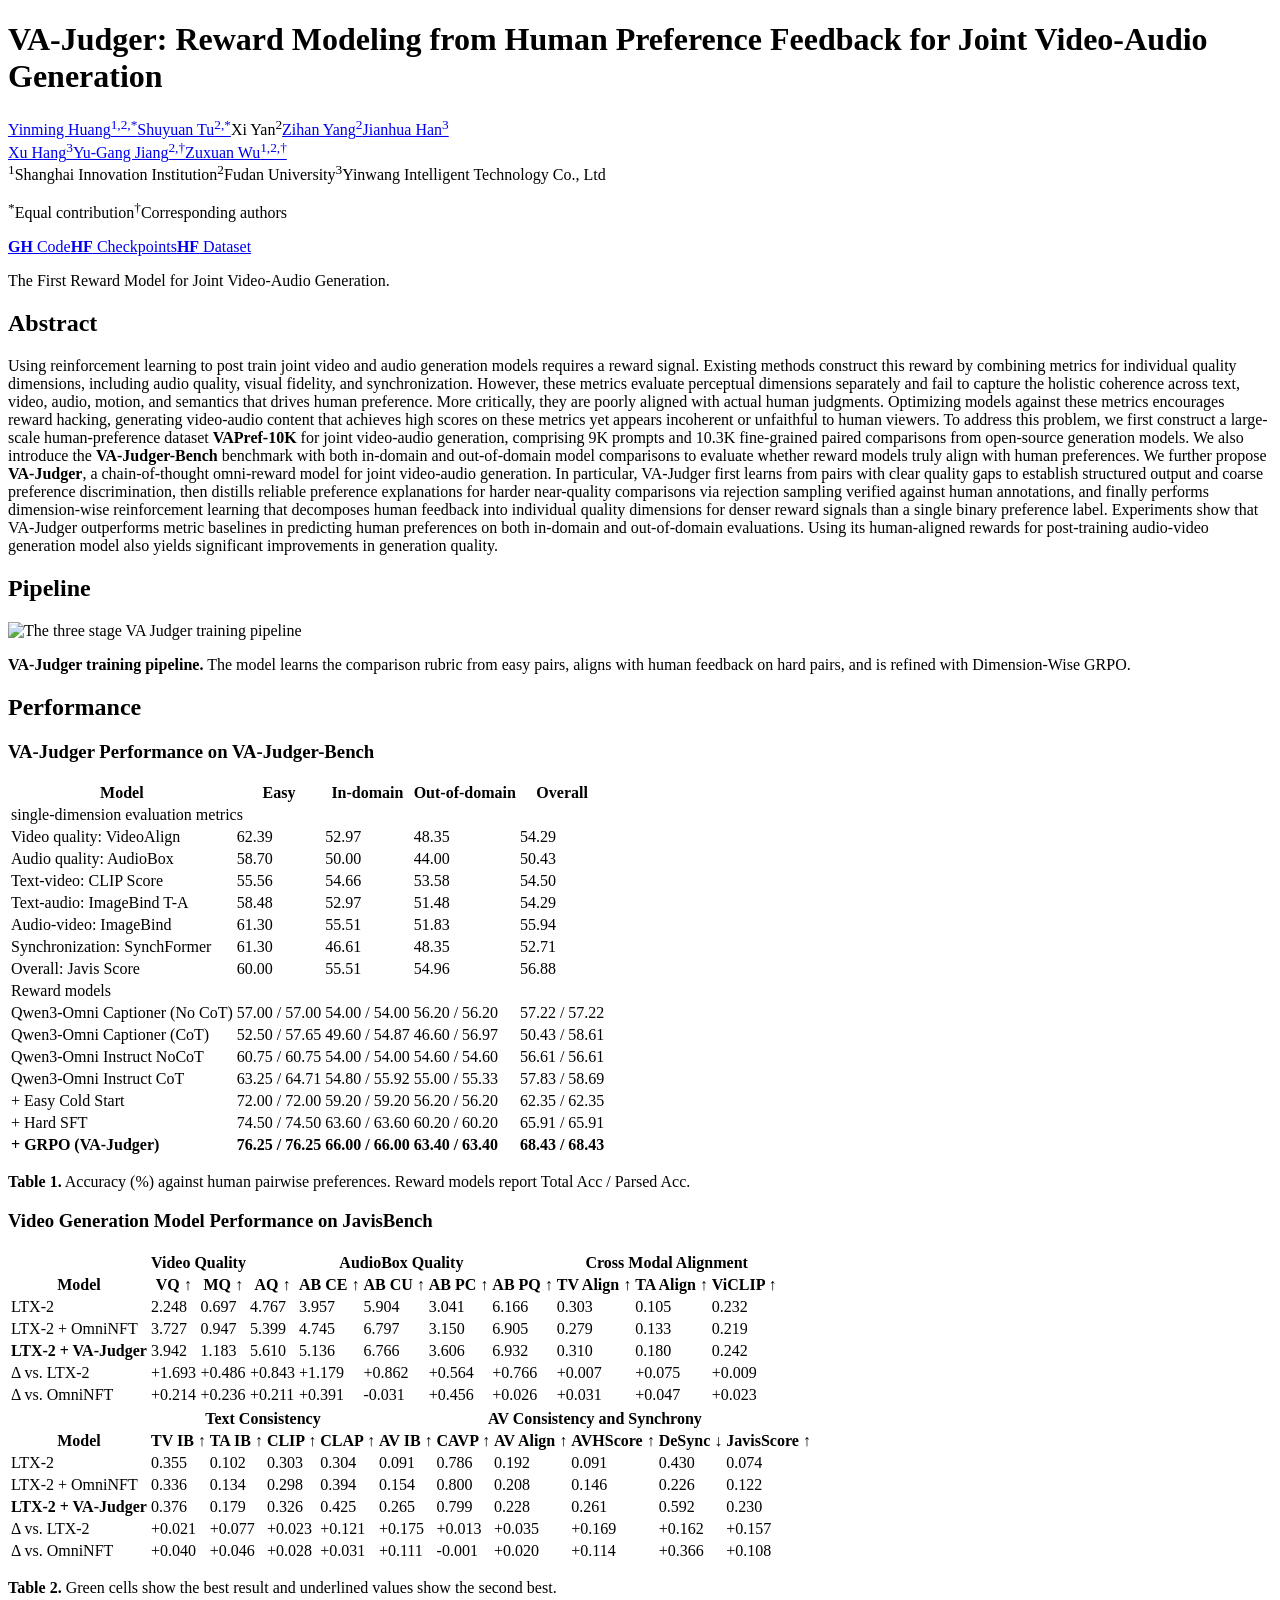
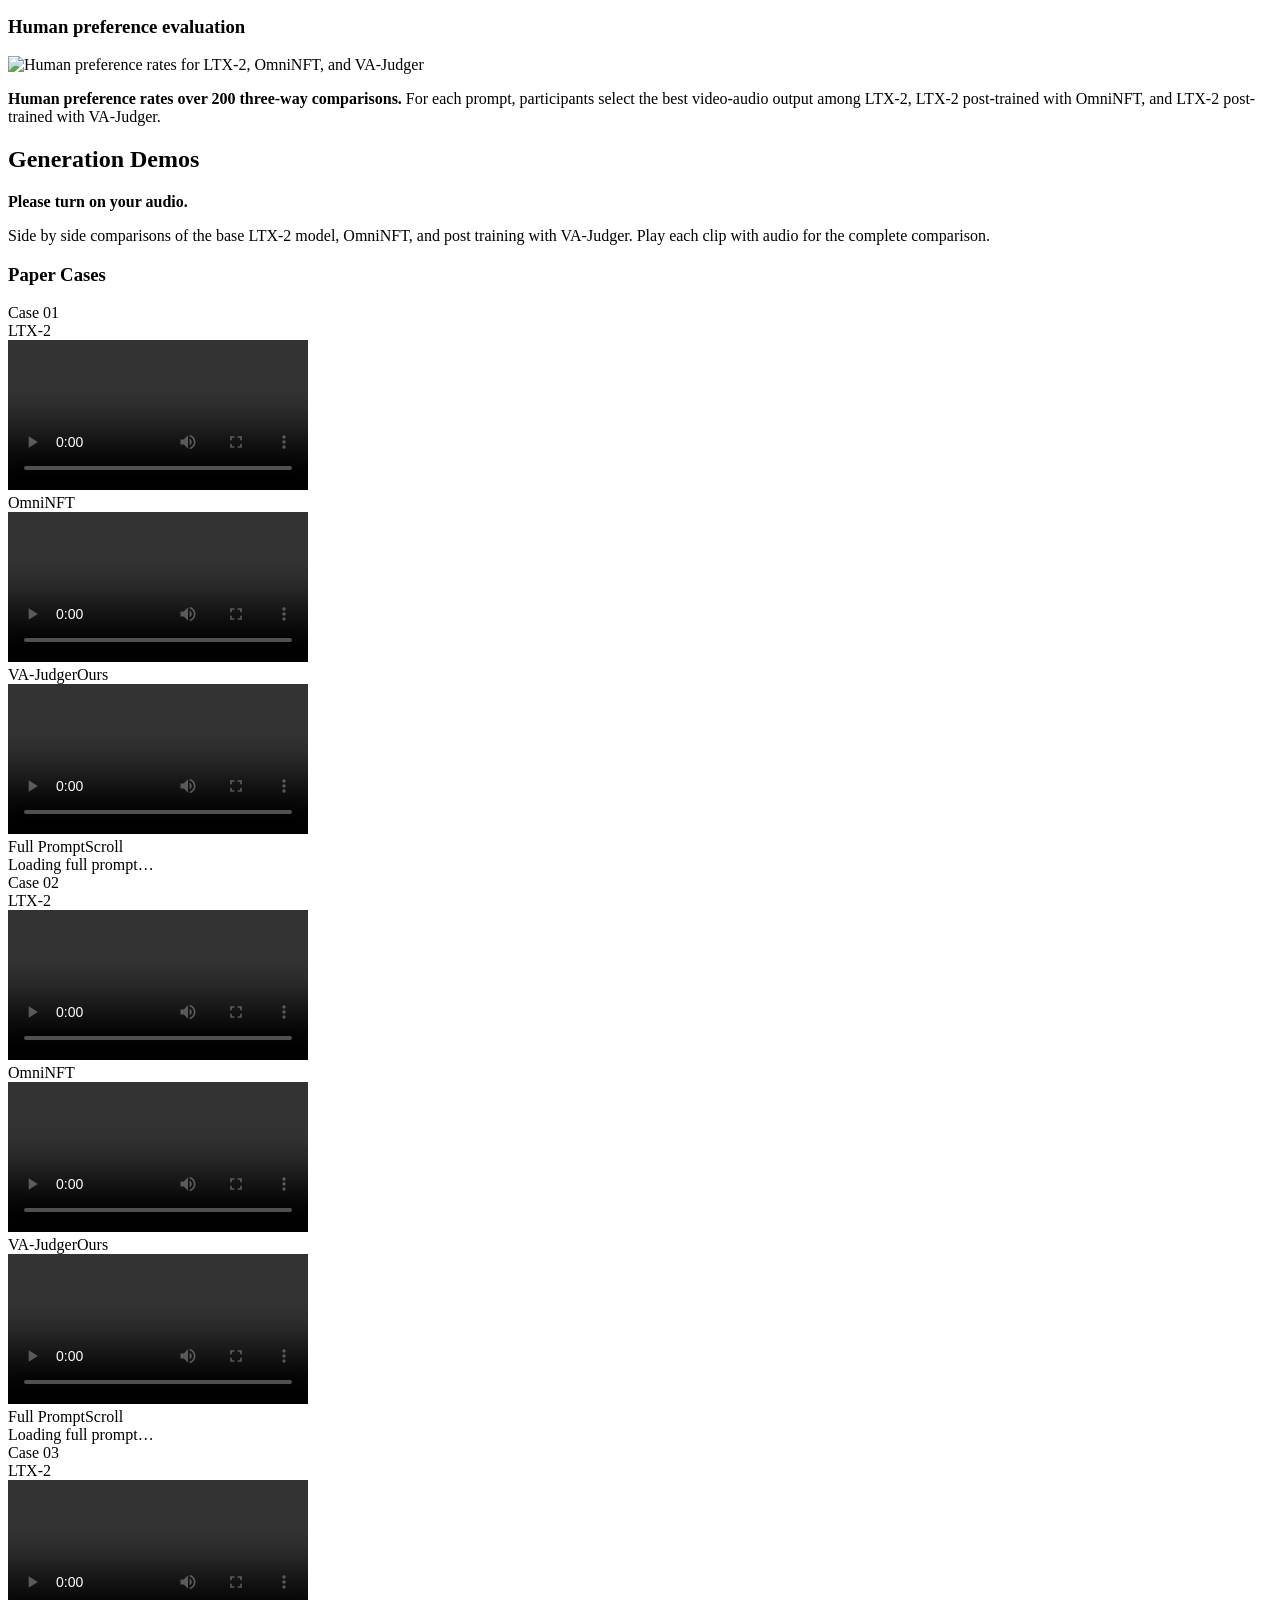
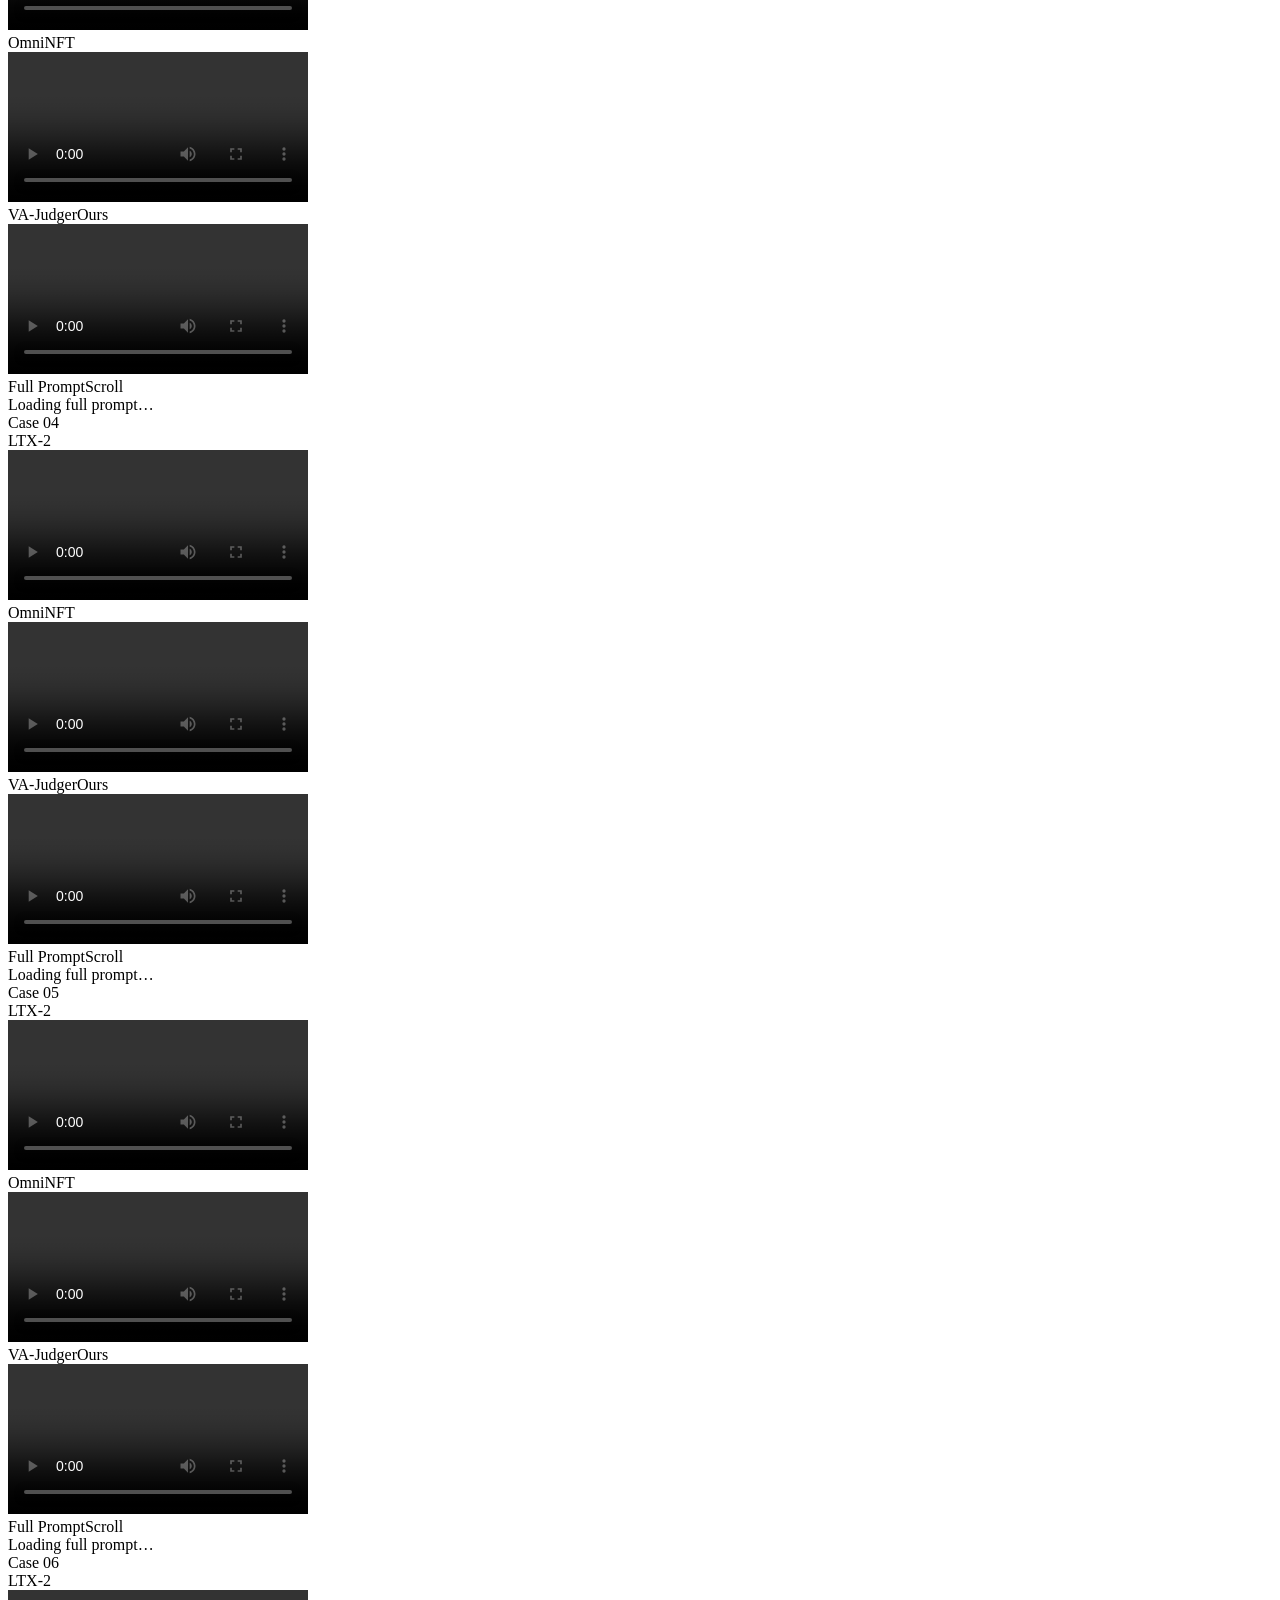
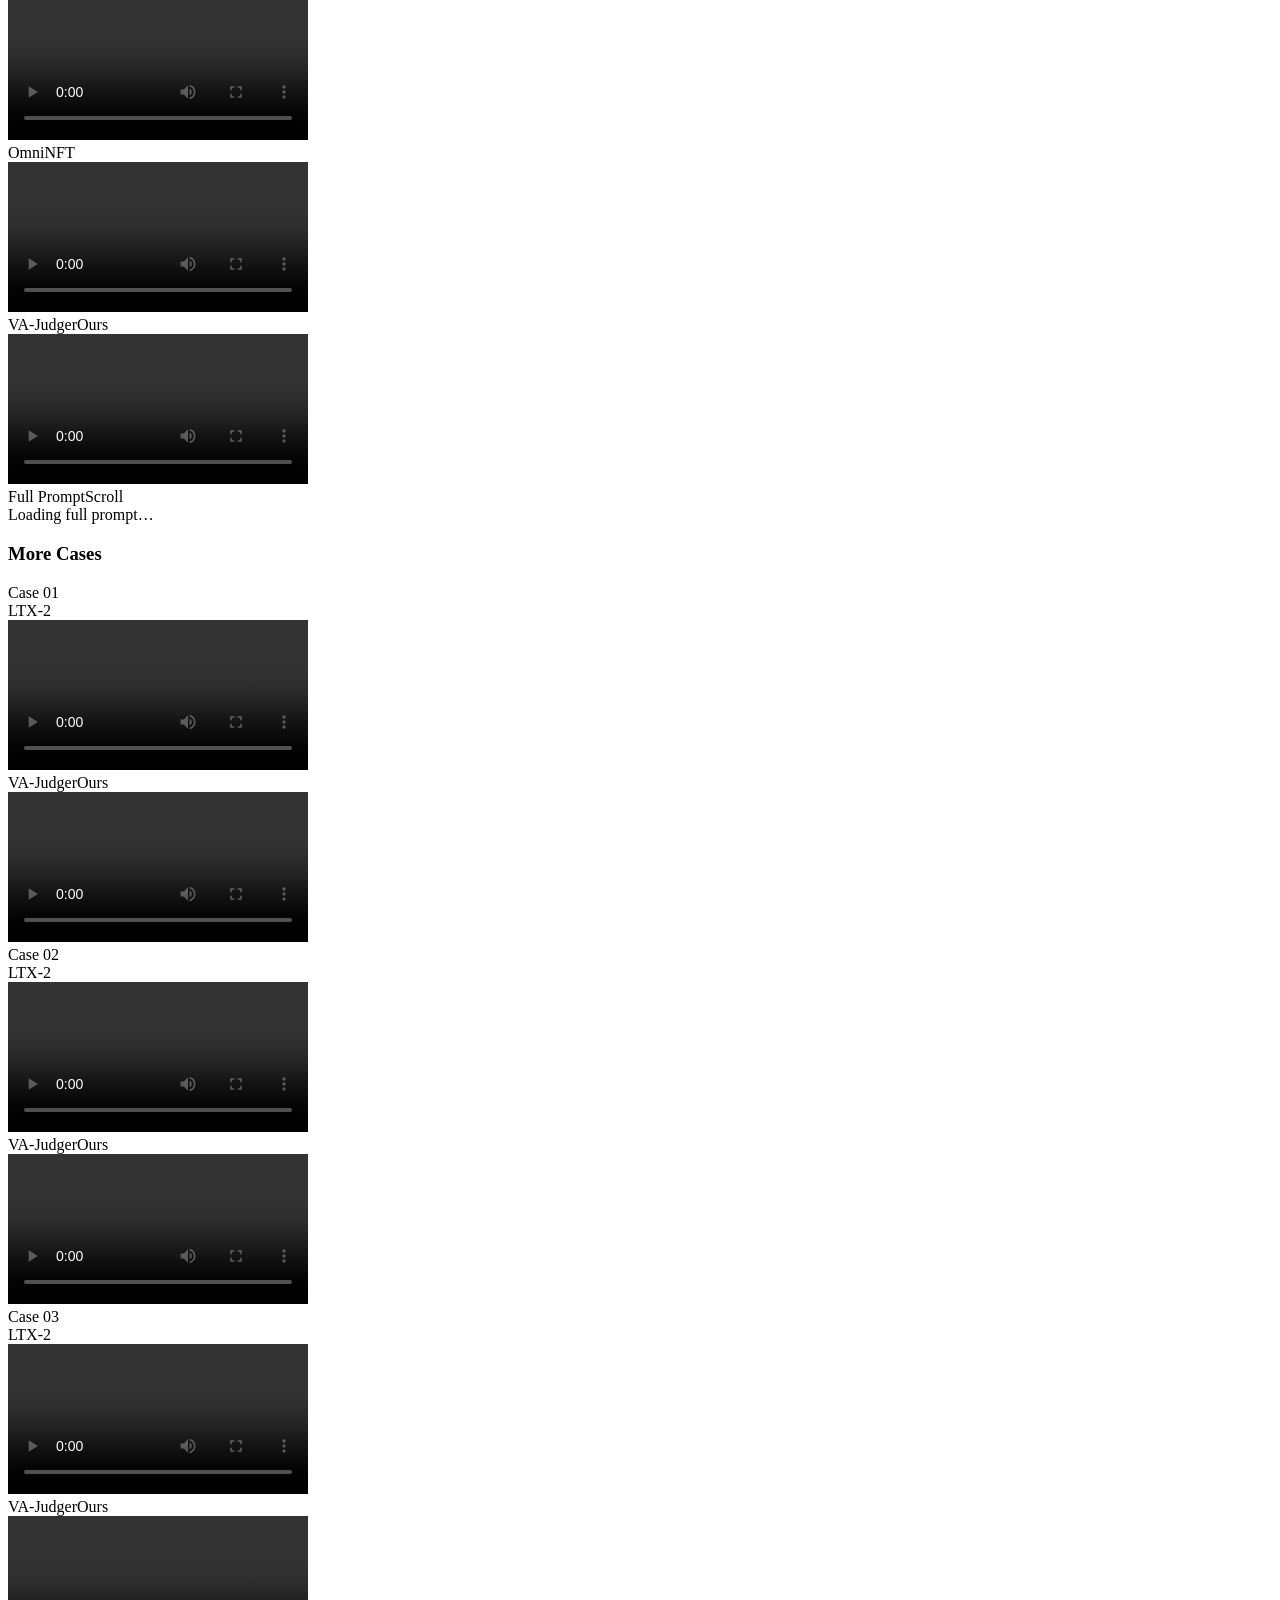
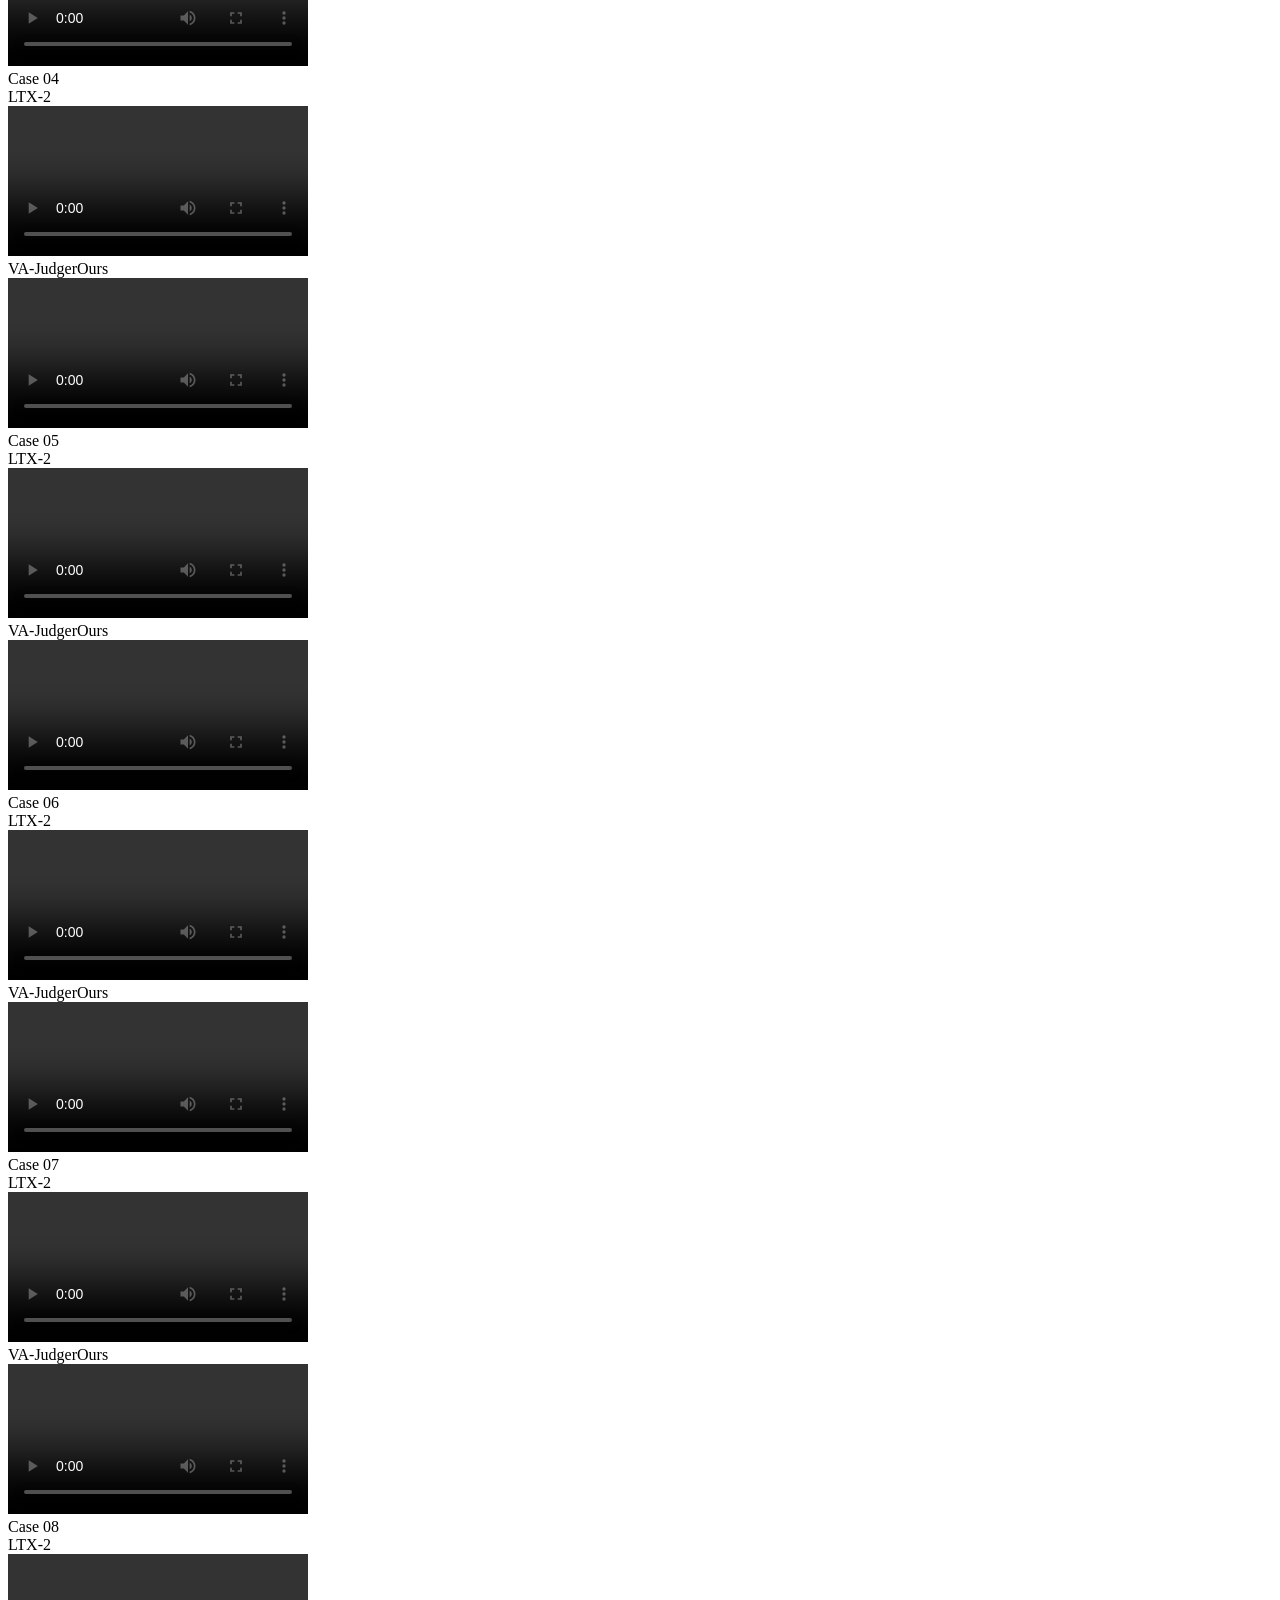
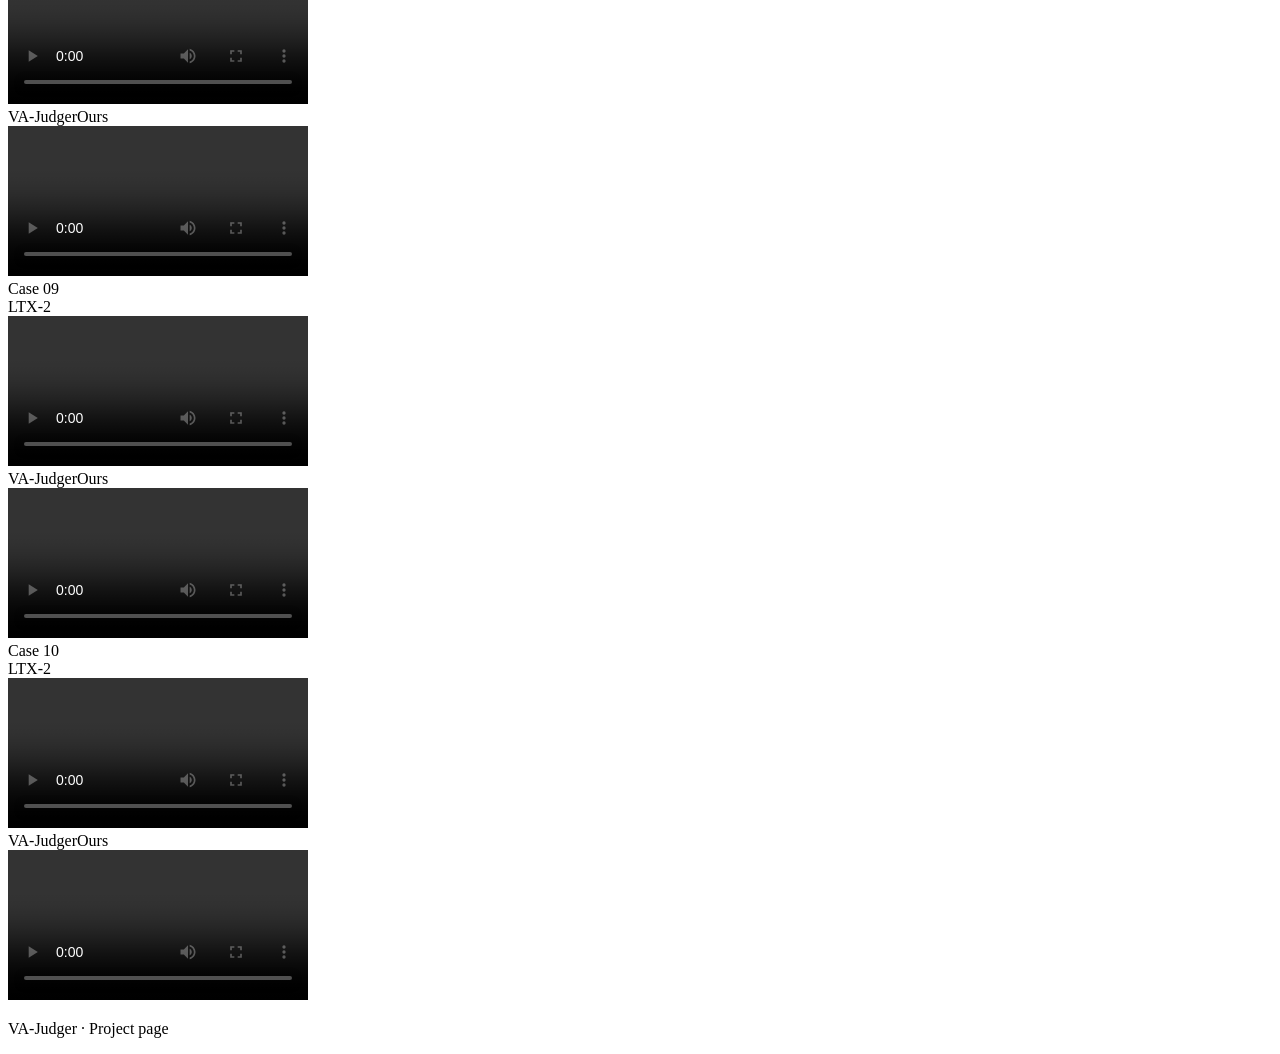
==== index.html @ c2824a0e "Update VA-Judger accuracy table" ====
<!DOCTYPE html><html lang="en"><head><meta charSet="utf-8"/><meta name="viewport" content="width=device-width, initial-scale=1"/><link rel="preload" href="/VA-Judger/media/pipeline.webp" as="image"/><link rel="preload" href="/VA-Judger/media/human-preference.webp" as="image"/><link rel="stylesheet" href="/VA-Judger/_next/static/css/index.84w4rBiB.css" data-rsc-css-href="/VA-Judger/_next/static/css/index.84w4rBiB.css" data-precedence="vite-rsc/importer-resources"/><link rel="modulepreload" fetchPriority="low" href="/VA-Judger/_next/static/chunks/index-Dxx5d4tm.js"/><script src="/VA-Judger/_next/static/chunks/rolldown-runtime-C60lm6uB.js" type="module" async=""></script><script src="/VA-Judger/_next/static/chunks/framework-BgSIrAUN.js" type="module" async=""></script><link rel="modulepreload" href="/VA-Judger/_next/static/chunks/layout-segment-context-BliT9unX.js" crossorigin=""/><link rel="modulepreload" href="/VA-Judger/_next/static/chunks/PromptBox-3qRVYpnq.js" crossorigin=""/><title>VA-Judger: Reward Modeling from Human Preference Feedback for Joint Video-Audio Generation</title><meta name="description" content="VA-Judger learns holistic rewards from human preference feedback for joint audio-video generation."/><script>Object.assign(((self[Symbol.for("vinext.navigationRuntime")]??={bootstrap:{routeManifest:null},functions:{}}).bootstrap.rsc??={rsc:[]}),{params:{},nav:{"pathname":"/","searchParams":[]}})</script><link rel="modulepreload" href="/VA-Judger/_next/static/chunks/index-Dxx5d4tm.js" />
</head><body><main><header class="hero"><div class="orb orb-one" aria-hidden="true"></div><div class="orb orb-two" aria-hidden="true"></div><div class="hero-inner"><h1><span>VA-Judger</span>: Reward Modeling from Human Preference Feedback for Joint Video-Audio Generation</h1><div class="paper-authors" aria-label="Paper authors and affiliations"><div class="author-list"><div class="author-row"><a href="https://yinminghuang.github.io/" target="_blank" rel="noreferrer">Yinming Huang<sup>1,2,*</sup></a><a href="https://github.com/Francis-Rings" target="_blank" rel="noreferrer">Shuyuan Tu<sup>2,*</sup></a><span>Xi Yan<sup>2</sup></span><a href="https://github.com/pnotp" target="_blank" rel="noreferrer">Zihan Yang<sup>2</sup></a><a href="https://scholar.google.com/citations?user=OEPMQEMAAAAJ&amp;hl=en" target="_blank" rel="noreferrer">Jianhua Han<sup>3</sup></a></div><div class="author-row"><a href="https://scholar.google.com/citations?user=J_8TX6sAAAAJ&amp;hl=en&amp;oi=ao" target="_blank" rel="noreferrer">Xu Hang<sup>3</sup></a><a href="https://scholar.google.com/citations?user=f3_FP8AAAAAJ&amp;hl=en" target="_blank" rel="noreferrer">Yu-Gang Jiang<sup>2,†</sup></a><a href="https://scholar.google.com/citations?user=7t12hVkAAAAJ&amp;hl=en" target="_blank" rel="noreferrer">Zuxuan Wu<sup>1,2,†</sup></a></div></div><div class="affiliation-list"><span><sup>1</sup>Shanghai Innovation Institution</span><span><sup>2</sup>Fudan University</span><span><sup>3</sup>Yinwang Intelligent Technology Co., Ltd</span></div><p class="author-notes"><span><sup>*</sup>Equal contribution</span><span><sup>†</sup>Corresponding authors</span></p></div><div class="resource-links" aria-label="Project resources"><a href="https://github.com/ShareLab-SII/VA-Judger" target="_blank" rel="noreferrer"><b>GH</b> Code</a><a href="https://huggingface.co/YinmingHuang/VA-Judger" target="_blank" rel="noreferrer"><b>HF</b> Checkpoints</a><a href="https://huggingface.co/datasets/YinmingHuang/VA-Judger-Bench" target="_blank" rel="noreferrer"><b>HF</b> Dataset</a></div><p class="novelty-claim">The First Reward Model for Joint Video-Audio Generation.</p></div></header><div class="container"><section class="paper-card abstract" id="abstract"><h2>Abstract</h2><p>Using reinforcement learning to post train joint video and audio generation models requires a reward signal. Existing methods construct this reward by combining metrics for individual quality dimensions, including audio quality, visual fidelity, and synchronization. However, these metrics evaluate perceptual dimensions separately and fail to capture the holistic coherence across text, video, audio, motion, and semantics that drives human preference. More critically, they are poorly aligned with actual human judgments. Optimizing models against these metrics encourages reward hacking, generating video-audio content that achieves high scores on these metrics yet appears incoherent or unfaithful to human viewers. To address this problem, we first construct a large-scale human-preference dataset <strong>VAPref-10K</strong> for joint video-audio generation, comprising 9K prompts and 10.3K fine-grained paired comparisons from open-source generation models. We also introduce the <strong>VA-Judger-Bench</strong> benchmark with both in-domain and out-of-domain model comparisons to evaluate whether reward models truly align with human preferences. We further propose <strong>VA-Judger</strong>, a chain-of-thought omni-reward model for joint video-audio generation. In particular, VA-Judger first learns from pairs with clear quality gaps to establish structured output and coarse preference discrimination, then distills reliable preference explanations for harder near-quality comparisons via rejection sampling verified against human annotations, and finally performs dimension-wise reinforcement learning that decomposes human feedback into individual quality dimensions for denser reward signals than a single binary preference label. Experiments show that VA-Judger outperforms metric baselines in predicting human preferences on both in-domain and out-of-domain evaluations. Using its human-aligned rewards for post-training audio-video generation model also yields significant improvements in generation quality.</p></section><section class="paper-card pipeline" id="pipeline"><h2>Pipeline</h2><img src="/VA-Judger/media/pipeline.webp" alt="The three stage VA Judger training pipeline"/><p class="figure-caption"><strong>VA-Judger training pipeline.</strong> The model learns the comparison rubric from easy pairs, aligns with human feedback on hard pairs, and is refined with Dimension-Wise GRPO.</p></section><section class="performance" id="performance"><h2>Performance</h2><h3 class="performance-title">VA-Judger Performance on VA-Judger-Bench</h3><div class="table-shell"><div class="table-scroll"><table class="results-table judger-table"><thead><tr><th>Model</th><th>Easy</th><th>In-domain</th><th>Out-of-domain</th><th>Overall</th></tr></thead><tbody><tr class="group-row"><td colSpan="5">single-dimension evaluation metrics</td></tr><tr><td>Video quality: VideoAlign</td><td>62.39</td><td>52.97</td><td>48.35</td><td>54.29</td></tr><tr><td>Audio quality: AudioBox</td><td>58.70</td><td>50.00</td><td>44.00</td><td>50.43</td></tr><tr><td>Text-video: CLIP Score</td><td>55.56</td><td>54.66</td><td>53.58</td><td>54.50</td></tr><tr><td>Text-audio: ImageBind T-A</td><td>58.48</td><td>52.97</td><td>51.48</td><td>54.29</td></tr><tr><td>Audio-video: ImageBind</td><td>61.30</td><td>55.51</td><td>51.83</td><td>55.94</td></tr><tr><td>Synchronization: SynchFormer</td><td>61.30</td><td>46.61</td><td>48.35</td><td>52.71</td></tr><tr><td>Overall: Javis Score</td><td>60.00</td><td>55.51</td><td>54.96</td><td>56.88</td></tr><tr class="group-row"><td colSpan="5">Reward models</td></tr><tr><td>Qwen3-Omni Captioner (No CoT)</td><td>57.00 / 57.00</td><td>54.00 / 54.00</td><td>56.20 / 56.20</td><td>57.22 / 57.22</td></tr><tr><td>Qwen3-Omni Captioner (CoT)</td><td>52.50 / 57.65</td><td>49.60 / 54.87</td><td>46.60 / 56.97</td><td>50.43 / 58.61</td></tr><tr><td>Qwen3-Omni Instruct NoCoT</td><td>60.75 / 60.75</td><td>54.00 / 54.00</td><td>54.60 / 54.60</td><td>56.61 / 56.61</td></tr><tr><td>Qwen3-Omni Instruct CoT</td><td>63.25 / 64.71</td><td>54.80 / 55.92</td><td>55.00 / 55.33</td><td>57.83 / 58.69</td></tr><tr><td><span class="stage-prefix">+</span> Easy Cold Start</td><td>72.00 / 72.00</td><td>59.20 / 59.20</td><td>56.20 / 56.20</td><td>62.35 / 62.35</td></tr><tr><td><span class="stage-prefix">+</span> Hard SFT</td><td>74.50 / 74.50</td><td>63.60 / 63.60</td><td>60.20 / 60.20</td><td>65.91 / 65.91</td></tr><tr class="best-row"><td><strong><span class="stage-prefix">+</span> GRPO (VA-Judger)</strong></td><td><strong>76.25 / 76.25</strong></td><td><strong>66.00 / 66.00</strong></td><td><strong>63.40 / 63.40</strong></td><td><strong>68.43 / 68.43</strong></td></tr></tbody></table></div><p class="table-caption"><strong>Table 1.</strong> Accuracy (%) against human pairwise preferences. Reward models report Total Acc / Parsed Acc.</p></div><h3 class="performance-title">Video Generation Model Performance on JavisBench</h3><div class="table-shell"><div class="table-scroll metric-scroll"><table class="results-table metric-table"><thead><tr><th></th><th colSpan="2">Video Quality</th><th colSpan="5">AudioBox Quality</th><th colSpan="3">Cross Modal Alignment</th></tr><tr><th>Model</th><th>VQ ↑</th><th>MQ ↑</th><th>AQ ↑</th><th>AB CE ↑</th><th>AB CU ↑</th><th>AB PC ↑</th><th>AB PQ ↑</th><th>TV Align ↑</th><th>TA Align ↑</th><th>ViCLIP ↑</th></tr></thead><tbody><tr class=""><td class="">LTX-2</td><td class="">2.248</td><td class="">0.697</td><td class="">4.767</td><td class="">3.957</td><td class="">5.904</td><td class="">3.041</td><td class="">6.166</td><td class="second-cell">0.303</td><td class="">0.105</td><td class="second-cell">0.232</td></tr><tr class=""><td class="">LTX-2 + OmniNFT</td><td class="second-cell">3.727</td><td class="second-cell">0.947</td><td class="second-cell">5.399</td><td class="second-cell">4.745</td><td class="best-cell">6.797</td><td class="second-cell">3.150</td><td class="second-cell">6.905</td><td class="">0.279</td><td class="second-cell">0.133</td><td class="">0.219</td></tr><tr class="ours-row"><td class=""><strong>LTX-2 + VA-Judger</strong></td><td class="best-cell">3.942</td><td class="best-cell">1.183</td><td class="best-cell">5.610</td><td class="best-cell">5.136</td><td class="second-cell">6.766</td><td class="best-cell">3.606</td><td class="best-cell">6.932</td><td class="best-cell">0.310</td><td class="best-cell">0.180</td><td class="best-cell">0.242</td></tr><tr class=" delta-row"><td class="">Δ vs. LTX-2</td><td class="">+1.693</td><td class="">+0.486</td><td class="">+0.843</td><td class="">+1.179</td><td class="">+0.862</td><td class="">+0.564</td><td class="">+0.766</td><td class="">+0.007</td><td class="">+0.075</td><td class="">+0.009</td></tr><tr class=" delta-row"><td class="">Δ vs. OmniNFT</td><td class="">+0.214</td><td class="">+0.236</td><td class="">+0.211</td><td class="">+0.391</td><td class="">-0.031</td><td class="">+0.456</td><td class="">+0.026</td><td class="">+0.031</td><td class="">+0.047</td><td class="">+0.023</td></tr></tbody></table></div><div class="table-scroll metric-scroll"><table class="results-table metric-table"><thead><tr><th></th><th colSpan="4">Text Consistency</th><th colSpan="6">AV Consistency and Synchrony</th></tr><tr><th>Model</th><th>TV IB ↑</th><th>TA IB ↑</th><th>CLIP ↑</th><th>CLAP ↑</th><th>AV IB ↑</th><th>CAVP ↑</th><th>AV Align ↑</th><th>AVHScore ↑</th><th>DeSync ↓</th><th>JavisScore ↑</th></tr></thead><tbody><tr class=""><td class="">LTX-2</td><td class="second-cell">0.355</td><td class="">0.102</td><td class="second-cell">0.303</td><td class="">0.304</td><td class="">0.091</td><td class="">0.786</td><td class="">0.192</td><td class="">0.091</td><td class="second-cell">0.430</td><td class="">0.074</td></tr><tr class=""><td class="">LTX-2 + OmniNFT</td><td class="">0.336</td><td class="second-cell">0.134</td><td class="">0.298</td><td class="second-cell">0.394</td><td class="second-cell">0.154</td><td class="best-cell">0.800</td><td class="second-cell">0.208</td><td class="second-cell">0.146</td><td class="best-cell">0.226</td><td class="second-cell">0.122</td></tr><tr class="ours-row"><td class=""><strong>LTX-2 + VA-Judger</strong></td><td class="best-cell">0.376</td><td class="best-cell">0.179</td><td class="best-cell">0.326</td><td class="best-cell">0.425</td><td class="best-cell">0.265</td><td class="second-cell">0.799</td><td class="best-cell">0.228</td><td class="best-cell">0.261</td><td class="">0.592</td><td class="best-cell">0.230</td></tr><tr class=" delta-row"><td class="">Δ vs. LTX-2</td><td class="">+0.021</td><td class="">+0.077</td><td class="">+0.023</td><td class="">+0.121</td><td class="">+0.175</td><td class="">+0.013</td><td class="">+0.035</td><td class="">+0.169</td><td class="">+0.162</td><td class="">+0.157</td></tr><tr class=" delta-row"><td class="">Δ vs. OmniNFT</td><td class="">+0.040</td><td class="">+0.046</td><td class="">+0.028</td><td class="">+0.031</td><td class="">+0.111</td><td class="">-0.001</td><td class="">+0.020</td><td class="">+0.114</td><td class="">+0.366</td><td class="">+0.108</td></tr></tbody></table></div><p class="table-caption"><strong>Table 2.</strong> Green cells show the best result and underlined values show the second best.</p></div><h3 class="performance-title">Human preference evaluation</h3><div class="paper-card human-preference-card"><img src="/VA-Judger/media/human-preference.webp" alt="Human preference rates for LTX-2, OmniNFT, and VA-Judger"/><p class="figure-caption"><strong>Human preference rates over 200 three-way comparisons.</strong> For each prompt, participants select the best video-audio output among LTX-2, LTX-2 post-trained with OmniNFT, and LTX-2 post-trained with VA-Judger.</p></div></section><section class="demos" id="demos"><h2>Generation Demos</h2><p class="audio-hint"><strong>Please turn on your audio.</strong></p><p class="section-intro">Side by side comparisons of the base LTX-2 model, OmniNFT, and post training with VA-Judger. Play each clip with audio for the complete comparison.</p><h3>Paper Cases</h3><div class="paper-cases"><article class="case-card paper-case"><div class="case-index">Case <!-- -->01</div><div class="paper-case-grid"><div class="video-panel"><div class="video-label"><span>LTX-2</span></div><video controls="" playsInline="" preload="metadata" aria-label="LTX-2 generated video"><source src="/VA-Judger/media/papercases/0139/ltx2.mp4" type="video/mp4"/>Your browser does not support embedded videos.</video></div><div class="video-panel"><div class="video-label"><span>OmniNFT</span></div><video controls="" playsInline="" preload="metadata" aria-label="OmniNFT generated video"><source src="/VA-Judger/media/papercases/0139/omninft.mp4" type="video/mp4"/>Your browser does not support embedded videos.</video></div><div class="video-panel is-ours"><div class="video-label"><span>VA-Judger</span><span class="ours-badge">Ours</span></div><video controls="" playsInline="" preload="metadata" aria-label="VA-Judger generated video"><source src="/VA-Judger/media/papercases/0139/ours.mp4" type="video/mp4"/>Your browser does not support embedded videos.</video></div><div class="prompt-panel"><div class="video-label"><span>Full Prompt</span><span class="scroll-hint">Scroll</span></div><div class="prompt-scroll" tabindex="0">Loading full prompt…</div></div></div></article><article class="case-card paper-case"><div class="case-index">Case <!-- -->02</div><div class="paper-case-grid"><div class="video-panel"><div class="video-label"><span>LTX-2</span></div><video controls="" playsInline="" preload="metadata" aria-label="LTX-2 generated video"><source src="/VA-Judger/media/papercases/0179/ltx2.mp4" type="video/mp4"/>Your browser does not support embedded videos.</video></div><div class="video-panel"><div class="video-label"><span>OmniNFT</span></div><video controls="" playsInline="" preload="metadata" aria-label="OmniNFT generated video"><source src="/VA-Judger/media/papercases/0179/omninft.mp4" type="video/mp4"/>Your browser does not support embedded videos.</video></div><div class="video-panel is-ours"><div class="video-label"><span>VA-Judger</span><span class="ours-badge">Ours</span></div><video controls="" playsInline="" preload="metadata" aria-label="VA-Judger generated video"><source src="/VA-Judger/media/papercases/0179/ours.mp4" type="video/mp4"/>Your browser does not support embedded videos.</video></div><div class="prompt-panel"><div class="video-label"><span>Full Prompt</span><span class="scroll-hint">Scroll</span></div><div class="prompt-scroll" tabindex="0">Loading full prompt…</div></div></div></article><article class="case-card paper-case"><div class="case-index">Case <!-- -->03</div><div class="paper-case-grid"><div class="video-panel"><div class="video-label"><span>LTX-2</span></div><video controls="" playsInline="" preload="metadata" aria-label="LTX-2 generated video"><source src="/VA-Judger/media/papercases/0528/ltx2.mp4" type="video/mp4"/>Your browser does not support embedded videos.</video></div><div class="video-panel"><div class="video-label"><span>OmniNFT</span></div><video controls="" playsInline="" preload="metadata" aria-label="OmniNFT generated video"><source src="/VA-Judger/media/papercases/0528/omninft.mp4" type="video/mp4"/>Your browser does not support embedded videos.</video></div><div class="video-panel is-ours"><div class="video-label"><span>VA-Judger</span><span class="ours-badge">Ours</span></div><video controls="" playsInline="" preload="metadata" aria-label="VA-Judger generated video"><source src="/VA-Judger/media/papercases/0528/ours.mp4" type="video/mp4"/>Your browser does not support embedded videos.</video></div><div class="prompt-panel"><div class="video-label"><span>Full Prompt</span><span class="scroll-hint">Scroll</span></div><div class="prompt-scroll" tabindex="0">Loading full prompt…</div></div></div></article><article class="case-card paper-case"><div class="case-index">Case <!-- -->04</div><div class="paper-case-grid"><div class="video-panel"><div class="video-label"><span>LTX-2</span></div><video controls="" playsInline="" preload="metadata" aria-label="LTX-2 generated video"><source src="/VA-Judger/media/papercases/1098/ltx2.mp4" type="video/mp4"/>Your browser does not support embedded videos.</video></div><div class="video-panel"><div class="video-label"><span>OmniNFT</span></div><video controls="" playsInline="" preload="metadata" aria-label="OmniNFT generated video"><source src="/VA-Judger/media/papercases/1098/omninft.mp4" type="video/mp4"/>Your browser does not support embedded videos.</video></div><div class="video-panel is-ours"><div class="video-label"><span>VA-Judger</span><span class="ours-badge">Ours</span></div><video controls="" playsInline="" preload="metadata" aria-label="VA-Judger generated video"><source src="/VA-Judger/media/papercases/1098/ours.mp4" type="video/mp4"/>Your browser does not support embedded videos.</video></div><div class="prompt-panel"><div class="video-label"><span>Full Prompt</span><span class="scroll-hint">Scroll</span></div><div class="prompt-scroll" tabindex="0">Loading full prompt…</div></div></div></article><article class="case-card paper-case"><div class="case-index">Case <!-- -->05</div><div class="paper-case-grid"><div class="video-panel"><div class="video-label"><span>LTX-2</span></div><video controls="" playsInline="" preload="metadata" aria-label="LTX-2 generated video"><source src="/VA-Judger/media/papercases/1150/ltx2.mp4" type="video/mp4"/>Your browser does not support embedded videos.</video></div><div class="video-panel"><div class="video-label"><span>OmniNFT</span></div><video controls="" playsInline="" preload="metadata" aria-label="OmniNFT generated video"><source src="/VA-Judger/media/papercases/1150/omninft.mp4" type="video/mp4"/>Your browser does not support embedded videos.</video></div><div class="video-panel is-ours"><div class="video-label"><span>VA-Judger</span><span class="ours-badge">Ours</span></div><video controls="" playsInline="" preload="metadata" aria-label="VA-Judger generated video"><source src="/VA-Judger/media/papercases/1150/ours.mp4" type="video/mp4"/>Your browser does not support embedded videos.</video></div><div class="prompt-panel"><div class="video-label"><span>Full Prompt</span><span class="scroll-hint">Scroll</span></div><div class="prompt-scroll" tabindex="0">Loading full prompt…</div></div></div></article><article class="case-card paper-case"><div class="case-index">Case <!-- -->06</div><div class="paper-case-grid"><div class="video-panel"><div class="video-label"><span>LTX-2</span></div><video controls="" playsInline="" preload="metadata" aria-label="LTX-2 generated video"><source src="/VA-Judger/media/papercases/0039/ltx2.mp4" type="video/mp4"/>Your browser does not support embedded videos.</video></div><div class="video-panel"><div class="video-label"><span>OmniNFT</span></div><video controls="" playsInline="" preload="metadata" aria-label="OmniNFT generated video"><source src="/VA-Judger/media/papercases/0039/omninft.mp4" type="video/mp4"/>Your browser does not support embedded videos.</video></div><div class="video-panel is-ours"><div class="video-label"><span>VA-Judger</span><span class="ours-badge">Ours</span></div><video controls="" playsInline="" preload="metadata" aria-label="VA-Judger generated video"><source src="/VA-Judger/media/papercases/0039/ours.mp4" type="video/mp4"/>Your browser does not support embedded videos.</video></div><div class="prompt-panel"><div class="video-label"><span>Full Prompt</span><span class="scroll-hint">Scroll</span></div><div class="prompt-scroll" tabindex="0">Loading full prompt…</div></div></div></article></div><h3 class="more-title">More Cases</h3><div class="more-cases"><article class="case-card more-case"><div class="case-index">Case <!-- -->01</div><div class="more-case-grid"><div class="video-panel"><div class="video-label"><span>LTX-2</span></div><video controls="" playsInline="" preload="metadata" aria-label="LTX-2 generated video"><source src="/VA-Judger/media/morecases/0133/ltx2.mp4" type="video/mp4"/>Your browser does not support embedded videos.</video></div><div class="video-panel is-ours"><div class="video-label"><span>VA-Judger</span><span class="ours-badge">Ours</span></div><video controls="" playsInline="" preload="metadata" aria-label="VA-Judger generated video"><source src="/VA-Judger/media/morecases/0133/ours.mp4" type="video/mp4"/>Your browser does not support embedded videos.</video></div></div></article><article class="case-card more-case"><div class="case-index">Case <!-- -->02</div><div class="more-case-grid"><div class="video-panel"><div class="video-label"><span>LTX-2</span></div><video controls="" playsInline="" preload="metadata" aria-label="LTX-2 generated video"><source src="/VA-Judger/media/morecases/0208/ltx2.mp4" type="video/mp4"/>Your browser does not support embedded videos.</video></div><div class="video-panel is-ours"><div class="video-label"><span>VA-Judger</span><span class="ours-badge">Ours</span></div><video controls="" playsInline="" preload="metadata" aria-label="VA-Judger generated video"><source src="/VA-Judger/media/morecases/0208/ours.mp4" type="video/mp4"/>Your browser does not support embedded videos.</video></div></div></article><article class="case-card more-case"><div class="case-index">Case <!-- -->03</div><div class="more-case-grid"><div class="video-panel"><div class="video-label"><span>LTX-2</span></div><video controls="" playsInline="" preload="metadata" aria-label="LTX-2 generated video"><source src="/VA-Judger/media/morecases/0717/ltx2.mp4" type="video/mp4"/>Your browser does not support embedded videos.</video></div><div class="video-panel is-ours"><div class="video-label"><span>VA-Judger</span><span class="ours-badge">Ours</span></div><video controls="" playsInline="" preload="metadata" aria-label="VA-Judger generated video"><source src="/VA-Judger/media/morecases/0717/ours.mp4" type="video/mp4"/>Your browser does not support embedded videos.</video></div></div></article><article class="case-card more-case"><div class="case-index">Case <!-- -->04</div><div class="more-case-grid"><div class="video-panel"><div class="video-label"><span>LTX-2</span></div><video controls="" playsInline="" preload="metadata" aria-label="LTX-2 generated video"><source src="/VA-Judger/media/morecases/0917/ltx2.mp4" type="video/mp4"/>Your browser does not support embedded videos.</video></div><div class="video-panel is-ours"><div class="video-label"><span>VA-Judger</span><span class="ours-badge">Ours</span></div><video controls="" playsInline="" preload="metadata" aria-label="VA-Judger generated video"><source src="/VA-Judger/media/morecases/0917/ours.mp4" type="video/mp4"/>Your browser does not support embedded videos.</video></div></div></article><article class="case-card more-case"><div class="case-index">Case <!-- -->05</div><div class="more-case-grid"><div class="video-panel"><div class="video-label"><span>LTX-2</span></div><video controls="" playsInline="" preload="metadata" aria-label="LTX-2 generated video"><source src="/VA-Judger/media/morecases/0953/ltx2.mp4" type="video/mp4"/>Your browser does not support embedded videos.</video></div><div class="video-panel is-ours"><div class="video-label"><span>VA-Judger</span><span class="ours-badge">Ours</span></div><video controls="" playsInline="" preload="metadata" aria-label="VA-Judger generated video"><source src="/VA-Judger/media/morecases/0953/ours.mp4" type="video/mp4"/>Your browser does not support embedded videos.</video></div></div></article><article class="case-card more-case"><div class="case-index">Case <!-- -->06</div><div class="more-case-grid"><div class="video-panel"><div class="video-label"><span>LTX-2</span></div><video controls="" playsInline="" preload="metadata" aria-label="LTX-2 generated video"><source src="/VA-Judger/media/morecases/0985/ltx2.mp4" type="video/mp4"/>Your browser does not support embedded videos.</video></div><div class="video-panel is-ours"><div class="video-label"><span>VA-Judger</span><span class="ours-badge">Ours</span></div><video controls="" playsInline="" preload="metadata" aria-label="VA-Judger generated video"><source src="/VA-Judger/media/morecases/0985/ours.mp4" type="video/mp4"/>Your browser does not support embedded videos.</video></div></div></article><article class="case-card more-case"><div class="case-index">Case <!-- -->07</div><div class="more-case-grid"><div class="video-panel"><div class="video-label"><span>LTX-2</span></div><video controls="" playsInline="" preload="metadata" aria-label="LTX-2 generated video"><source src="/VA-Judger/media/morecases/0999/ltx2.mp4" type="video/mp4"/>Your browser does not support embedded videos.</video></div><div class="video-panel is-ours"><div class="video-label"><span>VA-Judger</span><span class="ours-badge">Ours</span></div><video controls="" playsInline="" preload="metadata" aria-label="VA-Judger generated video"><source src="/VA-Judger/media/morecases/0999/ours.mp4" type="video/mp4"/>Your browser does not support embedded videos.</video></div></div></article><article class="case-card more-case"><div class="case-index">Case <!-- -->08</div><div class="more-case-grid"><div class="video-panel"><div class="video-label"><span>LTX-2</span></div><video controls="" playsInline="" preload="metadata" aria-label="LTX-2 generated video"><source src="/VA-Judger/media/morecases/1454/ltx2.mp4" type="video/mp4"/>Your browser does not support embedded videos.</video></div><div class="video-panel is-ours"><div class="video-label"><span>VA-Judger</span><span class="ours-badge">Ours</span></div><video controls="" playsInline="" preload="metadata" aria-label="VA-Judger generated video"><source src="/VA-Judger/media/morecases/1454/ours.mp4" type="video/mp4"/>Your browser does not support embedded videos.</video></div></div></article><article class="case-card more-case"><div class="case-index">Case <!-- -->09</div><div class="more-case-grid"><div class="video-panel"><div class="video-label"><span>LTX-2</span></div><video controls="" playsInline="" preload="metadata" aria-label="LTX-2 generated video"><source src="/VA-Judger/media/morecases/0023/ltx2.mp4" type="video/mp4"/>Your browser does not support embedded videos.</video></div><div class="video-panel is-ours"><div class="video-label"><span>VA-Judger</span><span class="ours-badge">Ours</span></div><video controls="" playsInline="" preload="metadata" aria-label="VA-Judger generated video"><source src="/VA-Judger/media/morecases/0023/ours.mp4" type="video/mp4"/>Your browser does not support embedded videos.</video></div></div></article><article class="case-card more-case"><div class="case-index">Case <!-- -->10</div><div class="more-case-grid"><div class="video-panel"><div class="video-label"><span>LTX-2</span></div><video controls="" playsInline="" preload="metadata" aria-label="LTX-2 generated video"><source src="/VA-Judger/media/morecases/0040/ltx2.mp4" type="video/mp4"/>Your browser does not support embedded videos.</video></div><div class="video-panel is-ours"><div class="video-label"><span>VA-Judger</span><span class="ours-badge">Ours</span></div><video controls="" playsInline="" preload="metadata" aria-label="VA-Judger generated video"><source src="/VA-Judger/media/morecases/0040/ours.mp4" type="video/mp4"/>Your browser does not support embedded videos.</video></div></div></article></div></section></div><footer><p>VA-Judger · Project page</p></footer></main><script type="module" src="/VA-Judger/_next/static/chunks/index-Dxx5d4tm.js" id="_R_" async=""></script><script>((self[Symbol.for("vinext.navigationRuntime")]??={bootstrap:{routeManifest:null},functions:{}}).bootstrap.rsc??={rsc:[]}).rsc.push("2:I[\"8c0f216c4604\",[],\"Children\",1]\n")</script><script>((self[Symbol.for("vinext.navigationRuntime")]??={bootstrap:{routeManifest:null},functions:{}}).bootstrap.rsc??={rsc:[]}).rsc.push("3:I[\"593f344dc510\",[],\"GlobalErrorBoundary\",1]\n")</script><script>((self[Symbol.for("vinext.navigationRuntime")]??={bootstrap:{routeManifest:null},functions:{}}).bootstrap.rsc??={rsc:[]}).rsc.push("4:I[\"0b874ad30386\",[],\"default\",1]\n")</script><script>((self[Symbol.for("vinext.navigationRuntime")]??={bootstrap:{routeManifest:null},functions:{}}).bootstrap.rsc??={rsc:[]}).rsc.push("5:I[\"593f344dc510\",[],\"ErrorBoundary\",1]\n")</script><script>((self[Symbol.for("vinext.navigationRuntime")]??={bootstrap:{routeManifest:null},functions:{}}).bootstrap.rsc??={rsc:[]}).rsc.push("6:I[\"15c18cfaeeff\",[],\"LayoutSegmentProvider\",1]\n")</script><script>((self[Symbol.for("vinext.navigationRuntime")]??={bootstrap:{routeManifest:null},functions:{}}).bootstrap.rsc??={rsc:[]}).rsc.push("7:I[\"8c0f216c4604\",[],\"Slot\",1]\n")</script><script>((self[Symbol.for("vinext.navigationRuntime")]??={bootstrap:{routeManifest:null},functions:{}}).bootstrap.rsc??={rsc:[]}).rsc.push("8:I[\"9276801271d6\",[],\"AppRouterScrollTarget\",1]\n")</script><script>((self[Symbol.for("vinext.navigationRuntime")]??={bootstrap:{routeManifest:null},functions:{}}).bootstrap.rsc??={rsc:[]}).rsc.push("9:I[\"593f344dc510\",[],\"RedirectBoundary\",1]\n")</script><script>((self[Symbol.for("vinext.navigationRuntime")]??={bootstrap:{routeManifest:null},functions:{}}).bootstrap.rsc??={rsc:[]}).rsc.push(":HL[\"/VA-Judger/_next/static/css/index.84w4rBiB.css\",\"style\"     ]\n")</script><script>((self[Symbol.for("vinext.navigationRuntime")]??={bootstrap:{routeManifest:null},functions:{}}).bootstrap.rsc??={rsc:[]}).rsc.push("0:{\"__route\":\"route:/\",\"__interceptionContext\":null,\"__layoutIds\":[\"layout:/\"],\"__rootLayout\":\"/\",\"__sourcePage\":\"/page\",\"page:/\":\"$L1\",\"layout:/\":[[[[\"$\",\"link\",\"css:/VA-Judger/_next/static/css/index.84w4rBiB.css\",{\"rel\":\"stylesheet\",\"precedence\":\"vite-rsc/importer-resources\",\"href\":\"/VA-Judger/_next/static/css/index.84w4rBiB.css\",\"data-rsc-css-href\":\"/VA-Judger/_next/static/css/index.84w4rBiB.css\"}],\"$undefined\"],[\"$\",\"html\",null,{\"lang\":\"en\",\"children\":[\"$\",\"body\",null,{\"children\":[\"$\",\"$L2\",null,{}]}]}]],null],\"route:/\":[[[\"$\",\"meta\",null,{\"charSet\":\"utf-8\"}],[[\"$\",\"title\",\"0\",{\"children\":\"VA-Judger: Reward Modeling from Human Preference Feedback for Joint Video-Audio Generation\"}],[\"$\",\"meta\",\"1\",{\"name\":\"description\",\"content\":\"VA-Judger learns holistic rewards from human preference feedback for joint audio-video generation.\"}]],[[\"$\",\"meta\",\"0\",{\"name\":\"viewport\",\"content\":\"width=device-width, initial-scale=1\"}]]],[\"$\",\"$L3\",null,{\"fallback\":\"$4\",\"children\":[\"$\",\"$L5\",null,{\"fallback\":\"$4\",\"children\":[\"$\",\"$L6\",null,{\"providerId\":\"layout:/\",\"segmentMap\":{\"children\":[]},\"children\":[\"$\",\"$L7\",null,{\"id\":\"layout:/\",\"parallelSlots\":\"$undefined\",\"children\":[\"$\",\"$L8\",null,{\"children\":[\"$\",\"$L9\",null,{\"children\":[[\"$\",\"$L6\",null,{\"providerId\":\"page:/\",\"segmentMap\":{\"children\":[\"__PAGE__\"]},\"children\":[\"$\",\"$L7\",null,{\"id\":\"page:/\"}]}],null]}]}]}]}]}]}],null,null],\"__layoutFlags\":{\"layout:/\":\"s\"},\"__artifactCompatibility\":{\"schemaVersion\":1,\"graphVersion\":\"app-route-graph:1177fd80f83fa7b0\",\"deploymentVersion\":\"5ee72bc4-dbb5-4e5d-8a11-d24371bb1a2b\",\"appElementsSchemaVersion\":1,\"rscPayloadSchemaVersion\":1,\"rootBoundaryId\":\"/\",\"renderEpoch\":null},\"__renderObservation\":{\"schemaVersion\":1,\"output\":{\"kind\":\"app-rsc\",\"mountedSlotsFingerprint\":null,\"renderEpoch\":null,\"rootBoundaryId\":\"/\",\"routeId\":\"route:/\"},\"completeness\":\"partial\",\"boundaryOutcome\":{\"kind\":\"unknown\"},\"requestApis\":[{\"kind\":\"connection\",\"status\":\"unknown\"},{\"kind\":\"cookies\",\"status\":\"unknown\"},{\"kind\":\"draftMode\",\"status\":\"unknown\"},{\"kind\":\"headers\",\"status\":\"unknown\"},{\"kind\":\"params\",\"status\":\"unknown\"},{\"kind\":\"searchParams\",\"status\":\"unknown\"}],\"dynamicFetches\":[],\"cacheTags\":[\"/\",\"_N_T_/\",\"_N_T_/index\",\"_N_T_/layout\",\"_N_T_/page\"],\"pathTags\":[\"/\"],\"cacheability\":\"unknown\",\"downgrade\":{\"target\":\"freshRender\",\"reasons\":[{\"code\":\"CP_DOWNGRADE_CACHEABILITY_UNKNOWN\",\"target\":\"freshRender\"},{\"code\":\"CP_DOWNGRADE_INCOMPLETE_OBSERVATION\",\"completeness\":\"partial\",\"target\":\"freshRender\"},{\"code\":\"CP_DOWNGRADE_UNKNOWN_REQUEST_API\",\"requestApi\":\"connection\",\"target\":\"freshRender\"},{\"code\":\"CP_DOWNGRADE_UNKNOWN_REQUEST_API\",\"requestApi\":\"cookies\",\"target\":\"freshRender\"},{\"code\":\"CP_DOWNGRADE_UNKNOWN_REQUEST_API\",\"requestApi\":\"draftMode\",\"target\":\"freshRender\"},{\"code\":\"CP_DOWNGRADE_UNKNOWN_REQUEST_API\",\"requestApi\":\"headers\",\"target\":\"freshRender\"},{\"code\":\"CP_DOWNGRADE_UNKNOWN_REQUEST_API\",\"requestApi\":\"params\",\"target\":\"freshRender\"},{\"code\":\"CP_DOWNGRADE_UNKNOWN_REQUEST_API\",\"requestApi\":\"searchParams\",\"target\":\"freshRender\"}],\"fallback\":{\"kind\":\"breakerFallback\",\"code\":\"CP_PRIVATE_DYNAMIC_DOWNGRADE\",\"mode\":\"renderFresh\",\"scope\":\"affectedOutput\",\"fields\":{\"reasonCodes\":[\"CP_DOWNGRADE_CACHEABILITY_UNKNOWN\",\"CP_DOWNGRADE_INCOMPLETE_OBSERVATION\",\"CP_DOWNGRADE_UNKNOWN_REQUEST_API\",\"CP_DOWNGRADE_UNKNOWN_REQUEST_API\",\"CP_DOWNGRADE_UNKNOWN_REQUEST_API\",\"CP_DOWNGRADE_UNKNOWN_REQUEST_API\",\"CP_DOWNGRADE_UNKNOWN_REQUEST_API\",\"CP_DOWNGRADE_UNKNOWN_REQUEST_API\"],\"target\":\"freshRender\"}},\"isPublicCacheCandidate\":false}}}\n")</script><script>((self[Symbol.for("vinext.navigationRuntime")]??={bootstrap:{routeManifest:null},functions:{}}).bootstrap.rsc??={rsc:[]}).rsc.push("1:[\"$\",\"main\",null,{\"children\":[[\"$\",\"header\",null,{\"className\":\"hero\",\"children\":[[\"$\",\"div\",null,{\"className\":\"orb orb-one\",\"aria-hidden\":\"true\"}],[\"$\",\"div\",null,{\"className\":\"orb orb-two\",\"aria-hidden\":\"true\"}],[\"$\",\"div\",null,{\"className\":\"hero-inner\",\"children\":[[\"$\",\"h1\",null,{\"children\":[[\"$\",\"span\",null,{\"children\":\"VA-Judger\"}],\": Reward Modeling from Human Preference Feedback for Joint Video-Audio Generation\"]}],[\"$\",\"div\",null,{\"className\":\"paper-authors\",\"aria-label\":\"Paper authors and affiliations\",\"children\":[[\"$\",\"div\",null,{\"className\":\"author-list\",\"children\":[[\"$\",\"div\",null,{\"className\":\"author-row\",\"children\":[[\"$\",\"a\",null,{\"href\":\"https://yinminghuang.github.io/\",\"target\":\"_blank\",\"rel\":\"noreferrer\",\"children\":[\"Yinming Huang\",[\"$\",\"sup\",null,{\"children\":\"1,2,*\"}]]}],[\"$\",\"a\",null,{\"href\":\"https://github.com/Francis-Rings\",\"target\":\"_blank\",\"rel\":\"noreferrer\",\"children\":[\"Shuyuan Tu\",[\"$\",\"sup\",null,{\"children\":\"2,*\"}]]}],[\"$\",\"span\",null,{\"children\":[\"Xi Yan\",[\"$\",\"sup\",null,{\"children\":\"2\"}]]}],[\"$\",\"a\",null,{\"href\":\"https://github.com/pnotp\",\"target\":\"_blank\",\"rel\":\"noreferrer\",\"children\":[\"Zihan Yang\",[\"$\",\"sup\",null,{\"children\":\"2\"}]]}],[\"$\",\"a\",null,{\"href\":\"https://scholar.google.com/citations?user=OEPMQEMAAAAJ\u0026hl=en\",\"target\":\"_blank\",\"rel\":\"noreferrer\",\"children\":[\"Jianhua Han\",[\"$\",\"sup\",null,{\"children\":\"3\"}]]}]]}],[\"$\",\"div\",null,{\"className\":\"author-row\",\"children\":[[\"$\",\"a\",null,{\"href\":\"https://scholar.google.com/citations?user=J_8TX6sAAAAJ\u0026hl=en\u0026oi=ao\",\"target\":\"_blank\",\"rel\":\"noreferrer\",\"children\":[\"Xu Hang\",[\"$\",\"sup\",null,{\"children\":\"3\"}]]}],[\"$\",\"a\",null,{\"href\":\"https://scholar.google.com/citations?user=f3_FP8AAAAAJ\u0026hl=en\",\"target\":\"_blank\",\"rel\":\"noreferrer\",\"children\":[\"Yu-Gang Jiang\",[\"$\",\"sup\",null,{\"children\":\"2,†\"}]]}],[\"$\",\"a\",null,{\"href\":\"https://scholar.google.com/citations?user=7t12hVkAAAAJ\u0026hl=en\",\"target\":\"_blank\",\"rel\":\"noreferrer\",\"children\":[\"Zuxuan Wu\",[\"$\",\"sup\",null,{\"children\":\"1,2,†\"}]]}]]}]]}],[\"$\",\"div\",null,{\"className\":\"affiliation-list\",\"children\":[[\"$\",\"span\",null,{\"children\":[[\"$\",\"sup\",null,{\"children\":\"1\"}],\"Shanghai Innovation Institution\"]}],[\"$\",\"span\",null,{\"children\":[[\"$\",\"sup\",null,{\"children\":\"2\"}],\"Fudan University\"]}],[\"$\",\"span\",null,{\"children\":[[\"$\",\"sup\",null,{\"children\":\"3\"}],\"Yinwang Intelligent Technology Co., Ltd\"]}]]}],[\"$\",\"p\",null,{\"className\":\"author-notes\",\"children\":[[\"$\",\"span\",null,{\"children\":[[\"$\",\"sup\",null,{\"children\":\"*\"}],\"Equal contribution\"]}],[\"$\",\"span\",null,{\"children\":[[\"$\",\"sup\",null,{\"children\":\"†\"}],\"Corresponding authors\"]}]]}]]}],[\"$\",\"div\",null,{\"className\":\"resource-links\",\"aria-label\":\"Project resources\",\"children\":[[\"$\",\"a\",null,{\"href\":\"https://github.com/ShareLab-SII/VA-Judger\",\"target\":\"_blank\",\"rel\":\"noreferrer\",\"children\":[[\"$\",\"b\",null,{\"children\":\"GH\"}],\" Code\"]}],[\"$\",\"a\",null,{\"href\":\"https://huggingface.co/YinmingHuang/VA-Judger\",\"target\":\"_blank\",\"rel\":\"noreferrer\",\"children\":[[\"$\",\"b\",null,{\"children\":\"HF\"}],\" Checkpoints\"]}],[\"$\",\"a\",null,{\"href\":\"https://huggingface.co/datasets/YinmingHuang/VA-Judger-Bench\",\"target\":\"_blank\",\"rel\":\"noreferrer\",\"children\":[[\"$\",\"b\",null,{\"children\":\"HF\"}],\" Dataset\"]}]]}],[\"$\",\"p\",null,{\"className\":\"novelty-claim\",\"children\":\"The First Reward Model for Joint Video-Audio Generation.\"}]]}]]}],[\"$\",\"div\",null,{\"className\":\"container\",\"children\":[[\"$\",\"section\",null,{\"className\":\"paper-card abstract\",\"id\":\"abstract\",\"children\":[[\"$\",\"h2\",null,{\"children\":\"Abstract\"}],[\"$\",\"p\",null,{\"children\":[\"Using reinforcement learning to post train joint video and audio generation models requires a reward signal. Existing methods construct this reward by combining metrics for individual quality dimensions, including audio quality, visual fidelity, and synchronization. However, these metrics evaluate perceptual dimensions separately and fail to capture the holistic coherence across text, video, audio, motion, and semantics that drives human preference. More critically, they are poorly aligned with actual human judgments. Optimizing models against these metrics encourages reward hacking, generating video-audio content that achieves high scores on these metrics yet appears incoherent or unfaithful to human viewers. To address this problem, we first construct a large-scale human-preference dataset \",[\"$\",\"strong\",null,{\"children\":\"VAPref-10K\"}],\" for joint video-audio generation, comprising 9K prompts and 10.3K fine-grained paired comparisons from open-source generation models. We also introduce the \",\"$La\",\" benchmark with both in-domain and out-of-domain model comparisons to evaluate whether reward models truly align with human preferences. We further propose \",\"$Lb\",\", a chain-of-thought omni-reward model for joint video-audio generation. In particular, VA-Judger first learns from pairs with clear quality gaps to establish structured output and coarse preference discrimination, then distills reliable preference explanations for harder near-quality comparisons via rejection sampling verified against human annotations, and finally performs dimension-wise reinforcement learning that decomposes human feedback into individual quality dimensions for denser reward signals than a single binary preference label. Experiments show that VA-Judger outperforms metric baselines in predicting human preferences on both in-domain and out-of-domain evaluations. Using its human-aligned rewards for post-training audio-video generation model also yields significant improvements in generation quality.\"]}]]}],\"$Lc\",\"$Ld\",\"$Le\"]}],\"$Lf\"]}]\n")</script><script>((self[Symbol.for("vinext.navigationRuntime")]??={bootstrap:{routeManifest:null},functions:{}}).bootstrap.rsc??={rsc:[]}).rsc.push("15:I[\"0b9fd161395d\",[],\"PromptBox\",1]\n")</script><script>((self[Symbol.for("vinext.navigationRuntime")]??={bootstrap:{routeManifest:null},functions:{}}).bootstrap.rsc??={rsc:[]}).rsc.push(":HL[\"/VA-Judger/media/pipeline.webp\",\"image\"]\n")</script><script>((self[Symbol.for("vinext.navigationRuntime")]??={bootstrap:{routeManifest:null},functions:{}}).bootstrap.rsc??={rsc:[]}).rsc.push("a:[\"$\",\"strong\",null,{\"children\":\"VA-Judger-Bench\"}]\n")</script><script>((self[Symbol.for("vinext.navigationRuntime")]??={bootstrap:{routeManifest:null},functions:{}}).bootstrap.rsc??={rsc:[]}).rsc.push("b:[\"$\",\"strong\",null,{\"children\":\"VA-Judger\"}]\n")</script><script>((self[Symbol.for("vinext.navigationRuntime")]??={bootstrap:{routeManifest:null},functions:{}}).bootstrap.rsc??={rsc:[]}).rsc.push("c:[\"$\",\"section\",null,{\"className\":\"paper-card pipeline\",\"id\":\"pipeline\",\"children\":[[\"$\",\"h2\",null,{\"children\":\"Pipeline\"}],[\"$\",\"img\",null,{\"src\":\"/VA-Judger/media/pipeline.webp\",\"alt\":\"The three stage VA Judger training pipeline\"}],[\"$\",\"p\",null,{\"className\":\"figure-caption\",\"children\":[[\"$\",\"strong\",null,{\"children\":\"VA-Judger training pipeline.\"}],\" The model learns the comparison rubric from easy pairs, aligns with human feedback on hard pairs, and is refined with Dimension-Wise GRPO.\"]}]]}]\n")</script><script>((self[Symbol.for("vinext.navigationRuntime")]??={bootstrap:{routeManifest:null},functions:{}}).bootstrap.rsc??={rsc:[]}).rsc.push("d:[\"$\",\"section\",null,{\"className\":\"performance\",\"id\":\"performance\",\"children\":[[\"$\",\"h2\",null,{\"children\":\"Performance\"}],[\"$\",\"h3\",null,{\"className\":\"performance-title\",\"children\":\"VA-Judger Performance on VA-Judger-Bench\"}],[\"$\",\"div\",null,{\"className\":\"table-shell\",\"children\":[[\"$\",\"div\",null,{\"className\":\"table-scroll\",\"children\":[\"$\",\"table\",null,{\"className\":\"results-table judger-table\",\"children\":[[\"$\",\"thead\",null,{\"children\":[\"$\",\"tr\",null,{\"children\":[[\"$\",\"th\",null,{\"children\":\"Model\"}],[\"$\",\"th\",null,{\"children\":\"Easy\"}],[\"$\",\"th\",null,{\"children\":\"In-domain\"}],[\"$\",\"th\",null,{\"children\":\"Out-of-domain\"}],[\"$\",\"th\",null,{\"children\":\"Overall\"}]]}]}],[\"$\",\"tbody\",null,{\"children\":[[\"$\",\"tr\",null,{\"className\":\"group-row\",\"children\":[\"$\",\"td\",null,{\"colSpan\":5,\"children\":\"single-dimension evaluation metrics\"}]}],[\"$\",\"tr\",null,{\"children\":[[\"$\",\"td\",null,{\"children\":\"Video quality: VideoAlign\"}],[\"$\",\"td\",null,{\"children\":\"62.39\"}],[\"$\",\"td\",null,{\"children\":\"52.97\"}],[\"$\",\"td\",null,{\"children\":\"48.35\"}],[\"$\",\"td\",null,{\"children\":\"54.29\"}]]}],[\"$\",\"tr\",null,{\"children\":[[\"$\",\"td\",null,{\"children\":\"Audio quality: AudioBox\"}],[\"$\",\"td\",null,{\"children\":\"58.70\"}],[\"$\",\"td\",null,{\"children\":\"50.00\"}],[\"$\",\"td\",null,{\"children\":\"44.00\"}],[\"$\",\"td\",null,{\"children\":\"50.43\"}]]}],[\"$\",\"tr\",null,{\"children\":[[\"$\",\"td\",null,{\"children\":\"Text-video: CLIP Score\"}],[\"$\",\"td\",null,{\"children\":\"55.56\"}],[\"$\",\"td\",null,{\"children\":\"54.66\"}],[\"$\",\"td\",null,{\"children\":\"53.58\"}],[\"$\",\"td\",null,{\"children\":\"54.50\"}]]}],[\"$\",\"tr\",null,{\"children\":[[\"$\",\"td\",null,{\"children\":\"Text-audio: ImageBind T-A\"}],[\"$\",\"td\",null,{\"children\":\"58.48\"}],[\"$\",\"td\",null,{\"children\":\"52.97\"}],[\"$\",\"td\",null,{\"children\":\"51.48\"}],[\"$\",\"td\",null,{\"children\":\"54.29\"}]]}],[\"$\",\"tr\",null,{\"children\":[[\"$\",\"td\",null,{\"children\":\"Audio-video: ImageBind\"}],[\"$\",\"td\",null,{\"children\":\"61.30\"}],[\"$\",\"td\",null,{\"children\":\"55.51\"}],[\"$\",\"td\",null,{\"children\":\"51.83\"}],[\"$\",\"td\",null,{\"children\":\"55.94\"}]]}],[\"$\",\"tr\",null,{\"children\":[[\"$\",\"td\",null,{\"children\":\"Synchronization: SynchFormer\"}],[\"$\",\"td\",null,{\"children\":\"61.30\"}],[\"$\",\"td\",null,{\"children\":\"46.61\"}],[\"$\",\"td\",null,{\"children\":\"48.35\"}],[\"$\",\"td\",null,{\"children\":\"52.71\"}]]}],[\"$\",\"tr\",null,{\"children\":[[\"$\",\"td\",null,{\"children\":\"Overall: Javis Score\"}],[\"$\",\"td\",null,{\"children\":\"60.00\"}],[\"$\",\"td\",null,{\"children\":\"55.51\"}],[\"$\",\"td\",null,{\"children\":\"54.96\"}],[\"$\",\"td\",null,{\"children\":\"56.88\"}]]}],[\"$\",\"tr\",null,{\"className\":\"group-row\",\"children\":[\"$\",\"td\",null,{\"colSpan\":5,\"children\":\"Reward models\"}]}],[\"$\",\"tr\",null,{\"children\":[[\"$\",\"td\",null,{\"children\":\"Qwen3-Omni Captioner (No CoT)\"}],[\"$\",\"td\",null,{\"children\":\"57.00 / 57.00\"}],[\"$\",\"td\",null,{\"children\":\"54.00 / 54.00\"}],[\"$\",\"td\",null,{\"children\":\"56.20 / 56.20\"}],[\"$\",\"td\",null,{\"children\":\"57.22 / 57.22\"}]]}],[\"$\",\"tr\",null,{\"children\":[[\"$\",\"td\",null,{\"children\":\"Qwen3-Omni Captioner (CoT)\"}],[\"$\",\"td\",null,{\"children\":\"52.50 / 57.65\"}],[\"$\",\"td\",null,{\"children\":\"49.60 / 54.87\"}],[\"$\",\"td\",null,{\"children\":\"46.60 / 56.97\"}],[\"$\",\"td\",null,{\"children\":\"50.43 / 58.61\"}]]}],[\"$\",\"tr\",null,{\"children\":[[\"$\",\"td\",null,{\"children\":\"Qwen3-Omni Instruct NoCoT\"}],[\"$\",\"td\",null,{\"children\":\"60.75 / 60.75\"}],[\"$\",\"td\",null,{\"children\":\"54.00 / 54.00\"}],[\"$\",\"td\",null,{\"children\":\"54.60 / 54.60\"}],[\"$\",\"td\",null,{\"children\":\"56.61 / 56.61\"}]]}],[\"$\",\"tr\",null,{\"children\":[[\"$\",\"td\",null,{\"children\":\"Qwen3-Omni Instruct CoT\"}],[\"$\",\"td\",null,{\"children\":\"63.25 / 64.71\"}],[\"$\",\"td\",null,{\"children\":\"54.80 / 55.92\"}],[\"$\",\"td\",null,{\"children\":\"55.00 / 55.33\"}],[\"$\",\"td\",null,{\"children\":\"57.83 / 58.69\"}]]}],[\"$\",\"tr\",null,{\"children\":[[\"$\",\"td\",null,{\"children\":[[\"$\",\"span\",null,{\"className\":\"stage-prefix\",\"children\":\"+\"}],\" Easy Cold Start\"]}],[\"$\",\"td\",null,{\"children\":\"72.00 / 72.00\"}],[\"$\",\"td\",null,{\"children\":\"59.20 / 59.20\"}],[\"$\",\"td\",null,{\"children\":\"56.20 / 56.20\"}],[\"$\",\"td\",null,{\"children\":\"62.35 / 62.35\"}]]}],[\"$\",\"tr\",null,{\"children\":[[\"$\",\"td\",null,{\"children\":[[\"$\",\"span\",null,{\"className\":\"stage-prefix\",\"children\":\"+\"}],\" Hard SFT\"]}],[\"$\",\"td\",null,{\"children\":\"74.50 / 74.50\"}],[\"$\",\"td\",null,{\"children\":\"63.60 / 63.60\"}],[\"$\",\"td\",null,{\"children\":\"60.20 / 60.20\"}],[\"$\",\"td\",null,{\"children\":\"65.91 / 65.91\"}]]}],[\"$\",\"tr\",null,{\"className\":\"best-row\",\"children\":[[\"$\",\"td\",null,{\"children\":[\"$\",\"strong\",null,{\"children\":[[\"$\",\"span\",null,{\"className\":\"stage-prefix\",\"children\":\"+\"}],\" GRPO (VA-Judger)\"]}]}],[\"$\",\"td\",null,{\"children\":[\"$\",\"strong\",null,{\"children\":\"76.25 / 76.25\"}]}],[\"$\",\"td\",null,{\"children\":[\"$\",\"strong\",null,{\"children\":\"66.00 / 66.00\"}]}],[\"$\",\"td\",null,{\"children\":[\"$\",\"strong\",null,{\"children\":\"63.40 / 63.40\"}]}],[\"$\",\"td\",null,{\"children\":[\"$\",\"strong\",null,{\"children\":\"68.43 / 68.43\"}]}]]}]]}]]}]}],[\"$\",\"p\",null,{\"className\":\"table-caption\",\"children\":[[\"$\",\"strong\",null,{\"children\":\"Table 1.\"}],\" Accuracy (%) against human pairwise preferences. Reward models report Total Acc / Parsed Acc.\"]}]]}],[\"$\",\"h3\",null,{\"className\":\"performance-title\",\"children\":\"Video Generation Model Performance on JavisBench\"}],[\"$\",\"div\",null,{\"className\":\"table-shell\",\"children\":[[\"$\",\"div\",null,{\"className\":\"table-scroll metric-scroll\",\"children\":\"$L10\"}],\"$L11\",\"$L12\"]}],\"$L13\",\"$L14\"]}]\n")</script><script>((self[Symbol.for("vinext.navigationRuntime")]??={bootstrap:{routeManifest:null},functions:{}}).bootstrap.rsc??={rsc:[]}).rsc.push("e:[\"$\",\"section\",null,{\"className\":\"demos\",\"id\":\"demos\",\"children\":[[\"$\",\"h2\",null,{\"children\":\"Generation Demos\"}],[\"$\",\"p\",null,{\"className\":\"audio-hint\",\"children\":[\"$\",\"strong\",null,{\"children\":\"Please turn on your audio.\"}]}],[\"$\",\"p\",null,{\"className\":\"section-intro\",\"children\":\"Side by side comparisons of the base LTX-2 model, OmniNFT, and post training with VA-Judger. Play each clip with audio for the complete comparison.\"}],[\"$\",\"h3\",null,{\"children\":\"Paper Cases\"}],[\"$\",\"div\",null,{\"className\":\"paper-cases\",\"children\":[[\"$\",\"article\",\"0139\",{\"className\":\"case-card paper-case\",\"children\":[[\"$\",\"div\",null,{\"className\":\"case-index\",\"children\":[\"Case \",\"01\"]}],[\"$\",\"div\",null,{\"className\":\"paper-case-grid\",\"children\":[[\"$\",\"div\",null,{\"className\":\"video-panel\",\"children\":[[\"$\",\"div\",null,{\"className\":\"video-label\",\"children\":[[\"$\",\"span\",null,{\"children\":\"LTX-2\"}],false]}],[\"$\",\"video\",null,{\"controls\":true,\"playsInline\":true,\"preload\":\"metadata\",\"aria-label\":\"LTX-2 generated video\",\"children\":[[\"$\",\"source\",null,{\"src\":\"/VA-Judger/media/papercases/0139/ltx2.mp4\",\"type\":\"video/mp4\"}],\"Your browser does not support embedded videos.\"]}]]}],[\"$\",\"div\",null,{\"className\":\"video-panel\",\"children\":[[\"$\",\"div\",null,{\"className\":\"video-label\",\"children\":[[\"$\",\"span\",null,{\"children\":\"OmniNFT\"}],false]}],[\"$\",\"video\",null,{\"controls\":true,\"playsInline\":true,\"preload\":\"metadata\",\"aria-label\":\"OmniNFT generated video\",\"children\":[[\"$\",\"source\",null,{\"src\":\"/VA-Judger/media/papercases/0139/omninft.mp4\",\"type\":\"video/mp4\"}],\"Your browser does not support embedded videos.\"]}]]}],[\"$\",\"div\",null,{\"className\":\"video-panel is-ours\",\"children\":[[\"$\",\"div\",null,{\"className\":\"video-label\",\"children\":[[\"$\",\"span\",null,{\"children\":\"VA-Judger\"}],[\"$\",\"span\",null,{\"className\":\"ours-badge\",\"children\":\"Ours\"}]]}],[\"$\",\"video\",null,{\"controls\":true,\"playsInline\":true,\"preload\":\"metadata\",\"aria-label\":\"VA-Judger generated video\",\"children\":[[\"$\",\"source\",null,{\"src\":\"/VA-Judger/media/papercases/0139/ours.mp4\",\"type\":\"video/mp4\"}],\"Your browser does not support embedded videos.\"]}]]}],[\"$\",\"$L15\",null,{\"src\":\"/VA-Judger/media/papercases/0139/prompt.txt\"}]]}]]}],[\"$\",\"article\",\"0179\",{\"className\":\"case-card paper-case\",\"children\":[[\"$\",\"div\",null,{\"className\":\"case-index\",\"children\":[\"Case \",\"02\"]}],[\"$\",\"div\",null,{\"className\":\"paper-case-grid\",\"children\":[[\"$\",\"div\",null,{\"className\":\"video-panel\",\"children\":[[\"$\",\"div\",null,{\"className\":\"video-label\",\"children\":[[\"$\",\"span\",null,{\"children\":\"LTX-2\"}],false]}],[\"$\",\"video\",null,{\"controls\":true,\"playsInline\":true,\"preload\":\"metadata\",\"aria-label\":\"LTX-2 generated video\",\"children\":[[\"$\",\"source\",null,{\"src\":\"/VA-Judger/media/papercases/0179/ltx2.mp4\",\"type\":\"video/mp4\"}],\"Your browser does not support embedded videos.\"]}]]}],[\"$\",\"div\",null,{\"className\":\"video-panel\",\"children\":[[\"$\",\"div\",null,{\"className\":\"video-label\",\"children\":[[\"$\",\"span\",null,{\"children\":\"OmniNFT\"}],false]}],[\"$\",\"video\",null,{\"controls\":true,\"playsInline\":true,\"preload\":\"metadata\",\"aria-label\":\"OmniNFT generated video\",\"children\":[[\"$\",\"source\",null,{\"src\":\"/VA-Judger/media/papercases/0179/omninft.mp4\",\"type\":\"video/mp4\"}],\"Your browser does not support embedded videos.\"]}]]}],[\"$\",\"div\",null,{\"className\":\"video-panel is-ours\",\"children\":[[\"$\",\"div\",null,{\"className\":\"video-label\",\"children\":[[\"$\",\"span\",null,{\"children\":\"VA-Judger\"}],[\"$\",\"span\",null,{\"className\":\"ours-badge\",\"children\":\"Ours\"}]]}],[\"$\",\"video\",null,{\"controls\":true,\"playsInline\":true,\"preload\":\"metadata\",\"aria-label\":\"VA-Judger generated video\",\"children\":[[\"$\",\"source\",null,{\"src\":\"/VA-Judger/media/papercases/0179/ours.mp4\",\"type\":\"video/mp4\"}],\"Your browser does not support embedded videos.\"]}]]}],[\"$\",\"$L15\",null,{\"src\":\"/VA-Judger/media/papercases/0179/prompt.txt\"}]]}]]}],[\"$\",\"article\",\"0528\",{\"className\":\"case-card paper-case\",\"children\":[[\"$\",\"div\",null,{\"className\":\"case-index\",\"children\":[\"Case \",\"03\"]}],[\"$\",\"div\",null,{\"className\":\"paper-case-grid\",\"children\":[[\"$\",\"div\",null,{\"className\":\"video-panel\",\"children\":[[\"$\",\"div\",null,{\"className\":\"video-label\",\"children\":[[\"$\",\"span\",null,{\"children\":\"LTX-2\"}],false]}],[\"$\",\"video\",null,{\"controls\":true,\"playsInline\":true,\"preload\":\"metadata\",\"aria-label\":\"LTX-2 generated video\",\"children\":[[\"$\",\"source\",null,{\"src\":\"/VA-Judger/media/papercases/0528/ltx2.mp4\",\"type\":\"video/mp4\"}],\"Your browser does not support embedded videos.\"]}]]}],[\"$\",\"div\",null,{\"className\":\"video-panel\",\"children\":[[\"$\",\"div\",null,{\"className\":\"video-label\",\"children\":[[\"$\",\"span\",null,{\"children\":\"OmniNFT\"}],false]}],[\"$\",\"video\",null,{\"controls\":true,\"playsInline\":true,\"preload\":\"metadata\",\"aria-label\":\"OmniNFT generated video\",\"children\":[[\"$\",\"source\",null,{\"src\":\"/VA-Judger/media/papercases/0528/omninft.mp4\",\"type\":\"video/mp4\"}],\"Your browser does not support embedded videos.\"]}]]}],\"$L16\",\"$L17\"]}]]}],\"$L18\",\"$L19\",\"$L1a\"]}],\"$L1b\",\"$L1c\"]}]\n")</script><script>((self[Symbol.for("vinext.navigationRuntime")]??={bootstrap:{routeManifest:null},functions:{}}).bootstrap.rsc??={rsc:[]}).rsc.push("f:[\"$\",\"footer\",null,{\"children\":[\"$\",\"p\",null,{\"children\":\"VA-Judger · Project page\"}]}]\n")</script><script>((self[Symbol.for("vinext.navigationRuntime")]??={bootstrap:{routeManifest:null},functions:{}}).bootstrap.rsc??={rsc:[]}).rsc.push(":HL[\"/VA-Judger/media/human-preference.webp\",\"image\"]\n")</script><script>((self[Symbol.for("vinext.navigationRuntime")]??={bootstrap:{routeManifest:null},functions:{}}).bootstrap.rsc??={rsc:[]}).rsc.push("10:[\"$\",\"table\",null,{\"className\":\"results-table metric-table\",\"children\":[[\"$\",\"thead\",null,{\"children\":[[\"$\",\"tr\",null,{\"children\":[[\"$\",\"th\",null,{}],[[\"$\",\"th\",\"Video Quality\",{\"colSpan\":2,\"children\":\"Video Quality\"}],[\"$\",\"th\",\"AudioBox Quality\",{\"colSpan\":5,\"children\":\"AudioBox Quality\"}],[\"$\",\"th\",\"Cross Modal Alignment\",{\"colSpan\":3,\"children\":\"Cross Modal Alignment\"}]]]}],[\"$\",\"tr\",null,{\"children\":[[\"$\",\"th\",null,{\"children\":\"Model\"}],[[\"$\",\"th\",\"VQ ↑\",{\"children\":\"VQ ↑\"}],[\"$\",\"th\",\"MQ ↑\",{\"children\":\"MQ ↑\"}],[\"$\",\"th\",\"AQ ↑\",{\"children\":\"AQ ↑\"}],[\"$\",\"th\",\"AB CE ↑\",{\"children\":\"AB CE ↑\"}],[\"$\",\"th\",\"AB CU ↑\",{\"children\":\"AB CU ↑\"}],[\"$\",\"th\",\"AB PC ↑\",{\"children\":\"AB PC ↑\"}],[\"$\",\"th\",\"AB PQ ↑\",{\"children\":\"AB PQ ↑\"}],[\"$\",\"th\",\"TV Align ↑\",{\"children\":\"TV Align ↑\"}],[\"$\",\"th\",\"TA Align ↑\",{\"children\":\"TA Align ↑\"}],[\"$\",\"th\",\"ViCLIP ↑\",{\"children\":\"ViCLIP ↑\"}]]]}]]}],[\"$\",\"tbody\",null,{\"children\":[[\"$\",\"tr\",\"LTX-2\",{\"className\":\"\",\"children\":[[\"$\",\"td\",\"0:0\",{\"className\":\"\",\"children\":\"LTX-2\"}],[\"$\",\"td\",\"0:1\",{\"className\":\"\",\"children\":\"2.248\"}],[\"$\",\"td\",\"0:2\",{\"className\":\"\",\"children\":\"0.697\"}],[\"$\",\"td\",\"0:3\",{\"className\":\"\",\"children\":\"4.767\"}],[\"$\",\"td\",\"0:4\",{\"className\":\"\",\"children\":\"3.957\"}],[\"$\",\"td\",\"0:5\",{\"className\":\"\",\"children\":\"5.904\"}],[\"$\",\"td\",\"0:6\",{\"className\":\"\",\"children\":\"3.041\"}],[\"$\",\"td\",\"0:7\",{\"className\":\"\",\"children\":\"6.166\"}],[\"$\",\"td\",\"0:8\",{\"className\":\"second-cell\",\"children\":\"0.303\"}],[\"$\",\"td\",\"0:9\",{\"className\":\"\",\"children\":\"0.105\"}],[\"$\",\"td\",\"0:10\",{\"className\":\"second-cell\",\"children\":\"0.232\"}]]}],[\"$\",\"tr\",\"LTX-2 + OmniNFT\",{\"className\":\"\",\"children\":[[\"$\",\"td\",\"1:0\",{\"className\":\"\",\"children\":\"LTX-2 + OmniNFT\"}],[\"$\",\"td\",\"1:1\",{\"className\":\"second-cell\",\"children\":\"3.727\"}],[\"$\",\"td\",\"1:2\",{\"className\":\"second-cell\",\"children\":\"0.947\"}],[\"$\",\"td\",\"1:3\",{\"className\":\"second-cell\",\"children\":\"5.399\"}],[\"$\",\"td\",\"1:4\",{\"className\":\"second-cell\",\"children\":\"4.745\"}],[\"$\",\"td\",\"1:5\",{\"className\":\"best-cell\",\"children\":\"6.797\"}],[\"$\",\"td\",\"1:6\",{\"className\":\"second-cell\",\"children\":\"3.150\"}],[\"$\",\"td\",\"1:7\",{\"className\":\"second-cell\",\"children\":\"6.905\"}],[\"$\",\"td\",\"1:8\",{\"className\":\"\",\"children\":\"0.279\"}],[\"$\",\"td\",\"1:9\",{\"className\":\"second-cell\",\"children\":\"0.133\"}],[\"$\",\"td\",\"1:10\",{\"className\":\"\",\"children\":\"0.219\"}]]}],[\"$\",\"tr\",\"LTX-2 + VA-Judger\",{\"className\":\"ours-row\",\"children\":[[\"$\",\"td\",\"2:0\",{\"className\":\"\",\"children\":[\"$\",\"strong\",null,{\"children\":\"LTX-2 + VA-Judger\"}]}],[\"$\",\"td\",\"2:1\",{\"className\":\"best-cell\",\"children\":\"3.942\"}],[\"$\",\"td\",\"2:2\",{\"className\":\"best-cell\",\"children\":\"1.183\"}],[\"$\",\"td\",\"2:3\",{\"className\":\"best-cell\",\"children\":\"5.610\"}],[\"$\",\"td\",\"2:4\",{\"className\":\"best-cell\",\"children\":\"5.136\"}],[\"$\",\"td\",\"2:5\",{\"className\":\"second-cell\",\"children\":\"6.766\"}],[\"$\",\"td\",\"2:6\",{\"className\":\"best-cell\",\"children\":\"3.606\"}],[\"$\",\"td\",\"2:7\",{\"className\":\"best-cell\",\"children\":\"6.932\"}],[\"$\",\"td\",\"2:8\",{\"className\":\"best-cell\",\"children\":\"0.310\"}],[\"$\",\"td\",\"2:9\",{\"className\":\"best-cell\",\"children\":\"0.180\"}],[\"$\",\"td\",\"2:10\",{\"className\":\"best-cell\",\"children\":\"0.242\"}]]}],[\"$\",\"tr\",\"Δ vs. LTX-2\",{\"className\":\" delta-row\",\"children\":[[\"$\",\"td\",\"3:0\",{\"className\":\"\",\"children\":\"Δ vs. LTX-2\"}],[\"$\",\"td\",\"3:1\",{\"className\":\"\",\"children\":\"+1.693\"}],[\"$\",\"td\",\"3:2\",{\"className\":\"\",\"children\":\"+0.486\"}],[\"$\",\"td\",\"3:3\",{\"className\":\"\",\"children\":\"+0.843\"}],[\"$\",\"td\",\"3:4\",{\"className\":\"\",\"children\":\"+1.179\"}],[\"$\",\"td\",\"3:5\",{\"className\":\"\",\"children\":\"+0.862\"}],[\"$\",\"td\",\"3:6\",{\"className\":\"\",\"children\":\"+0.564\"}],[\"$\",\"td\",\"3:7\",{\"className\":\"\",\"children\":\"+0.766\"}],[\"$\",\"td\",\"3:8\",{\"className\":\"\",\"children\":\"+0.007\"}],[\"$\",\"td\",\"3:9\",{\"className\":\"\",\"children\":\"+0.075\"}],[\"$\",\"td\",\"3:10\",{\"className\":\"\",\"children\":\"+0.009\"}]]}],[\"$\",\"tr\",\"Δ vs. OmniNFT\",{\"className\":\" delta-row\",\"children\":[[\"$\",\"td\",\"4:0\",{\"className\":\"\",\"children\":\"Δ vs. OmniNFT\"}],[\"$\",\"td\",\"4:1\",{\"className\":\"\",\"children\":\"+0.214\"}],[\"$\",\"td\",\"4:2\",{\"className\":\"\",\"children\":\"+0.236\"}],[\"$\",\"td\",\"4:3\",{\"className\":\"\",\"children\":\"+0.211\"}],[\"$\",\"td\",\"4:4\",{\"className\":\"\",\"children\":\"+0.391\"}],[\"$\",\"td\",\"4:5\",{\"className\":\"\",\"children\":\"-0.031\"}],[\"$\",\"td\",\"4:6\",{\"className\":\"\",\"children\":\"+0.456\"}],[\"$\",\"td\",\"4:7\",{\"className\":\"\",\"children\":\"+0.026\"}],[\"$\",\"td\",\"4:8\",{\"className\":\"\",\"children\":\"+0.031\"}],[\"$\",\"td\",\"4:9\",{\"className\":\"\",\"children\":\"+0.047\"}],[\"$\",\"td\",\"4:10\",{\"className\":\"\",\"children\":\"+0.023\"}]]}]]}]]}]\n")</script><script>((self[Symbol.for("vinext.navigationRuntime")]??={bootstrap:{routeManifest:null},functions:{}}).bootstrap.rsc??={rsc:[]}).rsc.push("11:[\"$\",\"div\",null,{\"className\":\"table-scroll metric-scroll\",\"children\":[\"$\",\"table\",null,{\"className\":\"results-table metric-table\",\"children\":[[\"$\",\"thead\",null,{\"children\":[[\"$\",\"tr\",null,{\"children\":[[\"$\",\"th\",null,{}],[[\"$\",\"th\",\"Text Consistency\",{\"colSpan\":4,\"children\":\"Text Consistency\"}],[\"$\",\"th\",\"AV Consistency and Synchrony\",{\"colSpan\":6,\"children\":\"AV Consistency and Synchrony\"}]]]}],[\"$\",\"tr\",null,{\"children\":[[\"$\",\"th\",null,{\"children\":\"Model\"}],[[\"$\",\"th\",\"TV IB ↑\",{\"children\":\"TV IB ↑\"}],[\"$\",\"th\",\"TA IB ↑\",{\"children\":\"TA IB ↑\"}],[\"$\",\"th\",\"CLIP ↑\",{\"children\":\"CLIP ↑\"}],[\"$\",\"th\",\"CLAP ↑\",{\"children\":\"CLAP ↑\"}],[\"$\",\"th\",\"AV IB ↑\",{\"children\":\"AV IB ↑\"}],[\"$\",\"th\",\"CAVP ↑\",{\"children\":\"CAVP ↑\"}],[\"$\",\"th\",\"AV Align ↑\",{\"children\":\"AV Align ↑\"}],[\"$\",\"th\",\"AVHScore ↑\",{\"children\":\"AVHScore ↑\"}],[\"$\",\"th\",\"DeSync ↓\",{\"children\":\"DeSync ↓\"}],[\"$\",\"th\",\"JavisScore ↑\",{\"children\":\"JavisScore ↑\"}]]]}]]}],[\"$\",\"tbody\",null,{\"children\":[[\"$\",\"tr\",\"LTX-2\",{\"className\":\"\",\"children\":[[\"$\",\"td\",\"0:0\",{\"className\":\"\",\"children\":\"LTX-2\"}],[\"$\",\"td\",\"0:1\",{\"className\":\"second-cell\",\"children\":\"0.355\"}],[\"$\",\"td\",\"0:2\",{\"className\":\"\",\"children\":\"0.102\"}],[\"$\",\"td\",\"0:3\",{\"className\":\"second-cell\",\"children\":\"0.303\"}],[\"$\",\"td\",\"0:4\",{\"className\":\"\",\"children\":\"0.304\"}],[\"$\",\"td\",\"0:5\",{\"className\":\"\",\"children\":\"0.091\"}],[\"$\",\"td\",\"0:6\",{\"className\":\"\",\"children\":\"0.786\"}],[\"$\",\"td\",\"0:7\",{\"className\":\"\",\"children\":\"0.192\"}],[\"$\",\"td\",\"0:8\",{\"className\":\"\",\"children\":\"0.091\"}],[\"$\",\"td\",\"0:9\",{\"className\":\"second-cell\",\"children\":\"0.430\"}],[\"$\",\"td\",\"0:10\",{\"className\":\"\",\"children\":\"0.074\"}]]}],[\"$\",\"tr\",\"LTX-2 + OmniNFT\",{\"className\":\"\",\"children\":[[\"$\",\"td\",\"1:0\",{\"className\":\"\",\"children\":\"LTX-2 + OmniNFT\"}],[\"$\",\"td\",\"1:1\",{\"className\":\"\",\"children\":\"0.336\"}],[\"$\",\"td\",\"1:2\",{\"className\":\"second-cell\",\"children\":\"0.134\"}],[\"$\",\"td\",\"1:3\",{\"className\":\"\",\"children\":\"0.298\"}],[\"$\",\"td\",\"1:4\",{\"className\":\"second-cell\",\"children\":\"0.394\"}],[\"$\",\"td\",\"1:5\",{\"className\":\"second-cell\",\"children\":\"0.154\"}],[\"$\",\"td\",\"1:6\",{\"className\":\"best-cell\",\"children\":\"0.800\"}],[\"$\",\"td\",\"1:7\",{\"className\":\"second-cell\",\"children\":\"0.208\"}],[\"$\",\"td\",\"1:8\",{\"className\":\"second-cell\",\"children\":\"0.146\"}],[\"$\",\"td\",\"1:9\",{\"className\":\"best-cell\",\"children\":\"0.226\"}],[\"$\",\"td\",\"1:10\",{\"className\":\"second-cell\",\"children\":\"0.122\"}]]}],[\"$\",\"tr\",\"LTX-2 + VA-Judger\",{\"className\":\"ours-row\",\"children\":[[\"$\",\"td\",\"2:0\",{\"className\":\"\",\"children\":[\"$\",\"strong\",null,{\"children\":\"LTX-2 + VA-Judger\"}]}],[\"$\",\"td\",\"2:1\",{\"className\":\"best-cell\",\"children\":\"0.376\"}],[\"$\",\"td\",\"2:2\",{\"className\":\"best-cell\",\"children\":\"0.179\"}],[\"$\",\"td\",\"2:3\",{\"className\":\"best-cell\",\"children\":\"0.326\"}],[\"$\",\"td\",\"2:4\",{\"className\":\"best-cell\",\"children\":\"0.425\"}],[\"$\",\"td\",\"2:5\",{\"className\":\"best-cell\",\"children\":\"0.265\"}],[\"$\",\"td\",\"2:6\",{\"className\":\"second-cell\",\"children\":\"0.799\"}],[\"$\",\"td\",\"2:7\",{\"className\":\"best-cell\",\"children\":\"0.228\"}],[\"$\",\"td\",\"2:8\",{\"className\":\"best-cell\",\"children\":\"0.261\"}],[\"$\",\"td\",\"2:9\",{\"className\":\"\",\"children\":\"0.592\"}],[\"$\",\"td\",\"2:10\",{\"className\":\"best-cell\",\"children\":\"0.230\"}]]}],[\"$\",\"tr\",\"Δ vs. LTX-2\",{\"className\":\" delta-row\",\"children\":[[\"$\",\"td\",\"3:0\",{\"className\":\"\",\"children\":\"Δ vs. LTX-2\"}],[\"$\",\"td\",\"3:1\",{\"className\":\"\",\"children\":\"+0.021\"}],[\"$\",\"td\",\"3:2\",{\"className\":\"\",\"children\":\"+0.077\"}],[\"$\",\"td\",\"3:3\",{\"className\":\"\",\"children\":\"+0.023\"}],[\"$\",\"td\",\"3:4\",{\"className\":\"\",\"children\":\"+0.121\"}],[\"$\",\"td\",\"3:5\",{\"className\":\"\",\"children\":\"+0.175\"}],[\"$\",\"td\",\"3:6\",{\"className\":\"\",\"children\":\"+0.013\"}],[\"$\",\"td\",\"3:7\",{\"className\":\"\",\"children\":\"+0.035\"}],[\"$\",\"td\",\"3:8\",{\"className\":\"\",\"children\":\"+0.169\"}],[\"$\",\"td\",\"3:9\",{\"className\":\"\",\"children\":\"+0.162\"}],[\"$\",\"td\",\"3:10\",{\"className\":\"\",\"children\":\"+0.157\"}]]}],[\"$\",\"tr\",\"Δ vs. OmniNFT\",{\"className\":\" delta-row\",\"children\":[[\"$\",\"td\",\"4:0\",{\"className\":\"\",\"children\":\"Δ vs. OmniNFT\"}],[\"$\",\"td\",\"4:1\",{\"className\":\"\",\"children\":\"+0.040\"}],[\"$\",\"td\",\"4:2\",{\"className\":\"\",\"children\":\"+0.046\"}],[\"$\",\"td\",\"4:3\",{\"className\":\"\",\"children\":\"+0.028\"}],[\"$\",\"td\",\"4:4\",{\"className\":\"\",\"children\":\"+0.031\"}],[\"$\",\"td\",\"4:5\",{\"className\":\"\",\"children\":\"+0.111\"}],[\"$\",\"td\",\"4:6\",{\"className\":\"\",\"children\":\"-0.001\"}],[\"$\",\"td\",\"4:7\",{\"className\":\"\",\"children\":\"+0.020\"}],[\"$\",\"td\",\"4:8\",{\"className\":\"\",\"children\":\"+0.114\"}],[\"$\",\"td\",\"4:9\",{\"className\":\"\",\"children\":\"+0.366\"}],[\"$\",\"td\",\"4:10\",{\"className\":\"\",\"children\":\"+0.108\"}]]}]]}]]}]}]\n")</script><script>((self[Symbol.for("vinext.navigationRuntime")]??={bootstrap:{routeManifest:null},functions:{}}).bootstrap.rsc??={rsc:[]}).rsc.push("12:[\"$\",\"p\",null,{\"className\":\"table-caption\",\"children\":[[\"$\",\"strong\",null,{\"children\":\"Table 2.\"}],\" Green cells show the best result and underlined values show the second best.\"]}]\n")</script><script>((self[Symbol.for("vinext.navigationRuntime")]??={bootstrap:{routeManifest:null},functions:{}}).bootstrap.rsc??={rsc:[]}).rsc.push("13:[\"$\",\"h3\",null,{\"className\":\"performance-title\",\"children\":\"Human preference evaluation\"}]\n")</script><script>((self[Symbol.for("vinext.navigationRuntime")]??={bootstrap:{routeManifest:null},functions:{}}).bootstrap.rsc??={rsc:[]}).rsc.push("14:[\"$\",\"div\",null,{\"className\":\"paper-card human-preference-card\",\"children\":[[\"$\",\"img\",null,{\"src\":\"/VA-Judger/media/human-preference.webp\",\"alt\":\"Human preference rates for LTX-2, OmniNFT, and VA-Judger\"}],[\"$\",\"p\",null,{\"className\":\"figure-caption\",\"children\":[[\"$\",\"strong\",null,{\"children\":\"Human preference rates over 200 three-way comparisons.\"}],\" For each prompt, participants select the best video-audio output among LTX-2, LTX-2 post-trained with OmniNFT, and LTX-2 post-trained with VA-Judger.\"]}]]}]\n")</script><script>((self[Symbol.for("vinext.navigationRuntime")]??={bootstrap:{routeManifest:null},functions:{}}).bootstrap.rsc??={rsc:[]}).rsc.push("16:[\"$\",\"div\",null,{\"className\":\"video-panel is-ours\",\"children\":[[\"$\",\"div\",null,{\"className\":\"video-label\",\"children\":[[\"$\",\"span\",null,{\"children\":\"VA-Judger\"}],[\"$\",\"span\",null,{\"className\":\"ours-badge\",\"children\":\"Ours\"}]]}],[\"$\",\"video\",null,{\"controls\":true,\"playsInline\":true,\"preload\":\"metadata\",\"aria-label\":\"VA-Judger generated video\",\"children\":[[\"$\",\"source\",null,{\"src\":\"/VA-Judger/media/papercases/0528/ours.mp4\",\"type\":\"video/mp4\"}],\"Your browser does not support embedded videos.\"]}]]}]\n")</script><script>((self[Symbol.for("vinext.navigationRuntime")]??={bootstrap:{routeManifest:null},functions:{}}).bootstrap.rsc??={rsc:[]}).rsc.push("17:[\"$\",\"$L15\",null,{\"src\":\"/VA-Judger/media/papercases/0528/prompt.txt\"}]\n")</script><script>((self[Symbol.for("vinext.navigationRuntime")]??={bootstrap:{routeManifest:null},functions:{}}).bootstrap.rsc??={rsc:[]}).rsc.push("18:[\"$\",\"article\",\"1098\",{\"className\":\"case-card paper-case\",\"children\":[[\"$\",\"div\",null,{\"className\":\"case-index\",\"children\":[\"Case \",\"04\"]}],[\"$\",\"div\",null,{\"className\":\"paper-case-grid\",\"children\":[[\"$\",\"div\",null,{\"className\":\"video-panel\",\"children\":[[\"$\",\"div\",null,{\"className\":\"video-label\",\"children\":[[\"$\",\"span\",null,{\"children\":\"LTX-2\"}],false]}],[\"$\",\"video\",null,{\"controls\":true,\"playsInline\":true,\"preload\":\"metadata\",\"aria-label\":\"LTX-2 generated video\",\"children\":[[\"$\",\"source\",null,{\"src\":\"/VA-Judger/media/papercases/1098/ltx2.mp4\",\"type\":\"video/mp4\"}],\"Your browser does not support embedded videos.\"]}]]}],[\"$\",\"div\",null,{\"className\":\"video-panel\",\"children\":[[\"$\",\"div\",null,{\"className\":\"video-label\",\"children\":[[\"$\",\"span\",null,{\"children\":\"OmniNFT\"}],false]}],[\"$\",\"video\",null,{\"controls\":true,\"playsInline\":true,\"preload\":\"metadata\",\"aria-label\":\"OmniNFT generated video\",\"children\":[[\"$\",\"source\",null,{\"src\":\"/VA-Judger/media/papercases/1098/omninft.mp4\",\"type\":\"video/mp4\"}],\"Your browser does not support embedded videos.\"]}]]}],[\"$\",\"div\",null,{\"className\":\"video-panel is-ours\",\"children\":[[\"$\",\"div\",null,{\"className\":\"video-label\",\"children\":[[\"$\",\"span\",null,{\"children\":\"VA-Judger\"}],[\"$\",\"span\",null,{\"className\":\"ours-badge\",\"children\":\"Ours\"}]]}],[\"$\",\"video\",null,{\"controls\":true,\"playsInline\":true,\"preload\":\"metadata\",\"aria-label\":\"VA-Judger generated video\",\"children\":[[\"$\",\"source\",null,{\"src\":\"/VA-Judger/media/papercases/1098/ours.mp4\",\"type\":\"video/mp4\"}],\"Your browser does not support embedded videos.\"]}]]}],[\"$\",\"$L15\",null,{\"src\":\"/VA-Judger/media/papercases/1098/prompt.txt\"}]]}]]}]\n")</script><script>((self[Symbol.for("vinext.navigationRuntime")]??={bootstrap:{routeManifest:null},functions:{}}).bootstrap.rsc??={rsc:[]}).rsc.push("19:[\"$\",\"article\",\"1150\",{\"className\":\"case-card paper-case\",\"children\":[[\"$\",\"div\",null,{\"className\":\"case-index\",\"children\":[\"Case \",\"05\"]}],[\"$\",\"div\",null,{\"className\":\"paper-case-grid\",\"children\":[[\"$\",\"div\",null,{\"className\":\"video-panel\",\"children\":[[\"$\",\"div\",null,{\"className\":\"video-label\",\"children\":[[\"$\",\"span\",null,{\"children\":\"LTX-2\"}],false]}],[\"$\",\"video\",null,{\"controls\":true,\"playsInline\":true,\"preload\":\"metadata\",\"aria-label\":\"LTX-2 generated video\",\"children\":[[\"$\",\"source\",null,{\"src\":\"/VA-Judger/media/papercases/1150/ltx2.mp4\",\"type\":\"video/mp4\"}],\"Your browser does not support embedded videos.\"]}]]}],[\"$\",\"div\",null,{\"className\":\"video-panel\",\"children\":[[\"$\",\"div\",null,{\"className\":\"video-label\",\"children\":[[\"$\",\"span\",null,{\"children\":\"OmniNFT\"}],false]}],[\"$\",\"video\",null,{\"controls\":true,\"playsInline\":true,\"preload\":\"metadata\",\"aria-label\":\"OmniNFT generated video\",\"children\":[[\"$\",\"source\",null,{\"src\":\"/VA-Judger/media/papercases/1150/omninft.mp4\",\"type\":\"video/mp4\"}],\"Your browser does not support embedded videos.\"]}]]}],[\"$\",\"div\",null,{\"className\":\"video-panel is-ours\",\"children\":[[\"$\",\"div\",null,{\"className\":\"video-label\",\"children\":[[\"$\",\"span\",null,{\"children\":\"VA-Judger\"}],[\"$\",\"span\",null,{\"className\":\"ours-badge\",\"children\":\"Ours\"}]]}],[\"$\",\"video\",null,{\"controls\":true,\"playsInline\":true,\"preload\":\"metadata\",\"aria-label\":\"VA-Judger generated video\",\"children\":[[\"$\",\"source\",null,{\"src\":\"/VA-Judger/media/papercases/1150/ours.mp4\",\"type\":\"video/mp4\"}],\"Your browser does not support embedded videos.\"]}]]}],[\"$\",\"$L15\",null,{\"src\":\"/VA-Judger/media/papercases/1150/prompt.txt\"}]]}]]}]\n")</script><script>((self[Symbol.for("vinext.navigationRuntime")]??={bootstrap:{routeManifest:null},functions:{}}).bootstrap.rsc??={rsc:[]}).rsc.push("1a:[\"$\",\"article\",\"0039\",{\"className\":\"case-card paper-case\",\"children\":[[\"$\",\"div\",null,{\"className\":\"case-index\",\"children\":[\"Case \",\"06\"]}],[\"$\",\"div\",null,{\"className\":\"paper-case-grid\",\"children\":[[\"$\",\"div\",null,{\"className\":\"video-panel\",\"children\":[[\"$\",\"div\",null,{\"className\":\"video-label\",\"children\":[[\"$\",\"span\",null,{\"children\":\"LTX-2\"}],false]}],[\"$\",\"video\",null,{\"controls\":true,\"playsInline\":true,\"preload\":\"metadata\",\"aria-label\":\"LTX-2 generated video\",\"children\":[[\"$\",\"source\",null,{\"src\":\"/VA-Judger/media/papercases/0039/ltx2.mp4\",\"type\":\"video/mp4\"}],\"Your browser does not support embedded videos.\"]}]]}],[\"$\",\"div\",null,{\"className\":\"video-panel\",\"children\":[[\"$\",\"div\",null,{\"className\":\"video-label\",\"children\":[[\"$\",\"span\",null,{\"children\":\"OmniNFT\"}],false]}],[\"$\",\"video\",null,{\"controls\":true,\"playsInline\":true,\"preload\":\"metadata\",\"aria-label\":\"OmniNFT generated video\",\"children\":[[\"$\",\"source\",null,{\"src\":\"/VA-Judger/media/papercases/0039/omninft.mp4\",\"type\":\"video/mp4\"}],\"Your browser does not support embedded videos.\"]}]]}],[\"$\",\"div\",null,{\"className\":\"video-panel is-ours\",\"children\":[[\"$\",\"div\",null,{\"className\":\"video-label\",\"children\":[[\"$\",\"span\",null,{\"children\":\"VA-Judger\"}],[\"$\",\"span\",null,{\"className\":\"ours-badge\",\"children\":\"Ours\"}]]}],[\"$\",\"video\",null,{\"controls\":true,\"playsInline\":true,\"preload\":\"metadata\",\"aria-label\":\"VA-Judger generated video\",\"children\":[[\"$\",\"source\",null,{\"src\":\"/VA-Judger/media/papercases/0039/ours.mp4\",\"type\":\"video/mp4\"}],\"Your browser does not support embedded videos.\"]}]]}],[\"$\",\"$L15\",null,{\"src\":\"/VA-Judger/media/papercases/0039/prompt.txt\"}]]}]]}]\n")</script><script>((self[Symbol.for("vinext.navigationRuntime")]??={bootstrap:{routeManifest:null},functions:{}}).bootstrap.rsc??={rsc:[]}).rsc.push("1b:[\"$\",\"h3\",null,{\"className\":\"more-title\",\"children\":\"More Cases\"}]\n")</script><script>((self[Symbol.for("vinext.navigationRuntime")]??={bootstrap:{routeManifest:null},functions:{}}).bootstrap.rsc??={rsc:[]}).rsc.push("1c:[\"$\",\"div\",null,{\"className\":\"more-cases\",\"children\":[[\"$\",\"article\",\"0133\",{\"className\":\"case-card more-case\",\"children\":[[\"$\",\"div\",null,{\"className\":\"case-index\",\"children\":[\"Case \",\"01\"]}],[\"$\",\"div\",null,{\"className\":\"more-case-grid\",\"children\":[[\"$\",\"div\",null,{\"className\":\"video-panel\",\"children\":[[\"$\",\"div\",null,{\"className\":\"video-label\",\"children\":[[\"$\",\"span\",null,{\"children\":\"LTX-2\"}],false]}],[\"$\",\"video\",null,{\"controls\":true,\"playsInline\":true,\"preload\":\"metadata\",\"aria-label\":\"LTX-2 generated video\",\"children\":[[\"$\",\"source\",null,{\"src\":\"/VA-Judger/media/morecases/0133/ltx2.mp4\",\"type\":\"video/mp4\"}],\"Your browser does not support embedded videos.\"]}]]}],[\"$\",\"div\",null,{\"className\":\"video-panel is-ours\",\"children\":[[\"$\",\"div\",null,{\"className\":\"video-label\",\"children\":[[\"$\",\"span\",null,{\"children\":\"VA-Judger\"}],[\"$\",\"span\",null,{\"className\":\"ours-badge\",\"children\":\"Ours\"}]]}],[\"$\",\"video\",null,{\"controls\":true,\"playsInline\":true,\"preload\":\"metadata\",\"aria-label\":\"VA-Judger generated video\",\"children\":[[\"$\",\"source\",null,{\"src\":\"/VA-Judger/media/morecases/0133/ours.mp4\",\"type\":\"video/mp4\"}],\"Your browser does not support embedded videos.\"]}]]}]]}]]}],[\"$\",\"article\",\"0208\",{\"className\":\"case-card more-case\",\"children\":[[\"$\",\"div\",null,{\"className\":\"case-index\",\"children\":[\"Case \",\"02\"]}],[\"$\",\"div\",null,{\"className\":\"more-case-grid\",\"children\":[[\"$\",\"div\",null,{\"className\":\"video-panel\",\"children\":[[\"$\",\"div\",null,{\"className\":\"video-label\",\"children\":[[\"$\",\"span\",null,{\"children\":\"LTX-2\"}],false]}],[\"$\",\"video\",null,{\"controls\":true,\"playsInline\":true,\"preload\":\"metadata\",\"aria-label\":\"LTX-2 generated video\",\"children\":[[\"$\",\"source\",null,{\"src\":\"/VA-Judger/media/morecases/0208/ltx2.mp4\",\"type\":\"video/mp4\"}],\"Your browser does not support embedded videos.\"]}]]}],[\"$\",\"div\",null,{\"className\":\"video-panel is-ours\",\"children\":[[\"$\",\"div\",null,{\"className\":\"video-label\",\"children\":[[\"$\",\"span\",null,{\"children\":\"VA-Judger\"}],[\"$\",\"span\",null,{\"className\":\"ours-badge\",\"children\":\"Ours\"}]]}],[\"$\",\"video\",null,{\"controls\":true,\"playsInline\":true,\"preload\":\"metadata\",\"aria-label\":\"VA-Judger generated video\",\"children\":[[\"$\",\"source\",null,{\"src\":\"/VA-Judger/media/morecases/0208/ours.mp4\",\"type\":\"video/mp4\"}],\"Your browser does not support embedded videos.\"]}]]}]]}]]}],[\"$\",\"article\",\"0717\",{\"className\":\"case-card more-case\",\"children\":[[\"$\",\"div\",null,{\"className\":\"case-index\",\"children\":[\"Case \",\"03\"]}],[\"$\",\"div\",null,{\"className\":\"more-case-grid\",\"children\":[[\"$\",\"div\",null,{\"className\":\"video-panel\",\"children\":[[\"$\",\"div\",null,{\"className\":\"video-label\",\"children\":[[\"$\",\"span\",null,{\"children\":\"LTX-2\"}],false]}],[\"$\",\"video\",null,{\"controls\":true,\"playsInline\":true,\"preload\":\"metadata\",\"aria-label\":\"LTX-2 generated video\",\"children\":[[\"$\",\"source\",null,{\"src\":\"/VA-Judger/media/morecases/0717/ltx2.mp4\",\"type\":\"video/mp4\"}],\"Your browser does not support embedded videos.\"]}]]}],[\"$\",\"div\",null,{\"className\":\"video-panel is-ours\",\"children\":[[\"$\",\"div\",null,{\"className\":\"video-label\",\"children\":[[\"$\",\"span\",null,{\"children\":\"VA-Judger\"}],[\"$\",\"span\",null,{\"className\":\"ours-badge\",\"children\":\"Ours\"}]]}],[\"$\",\"video\",null,{\"controls\":true,\"playsInline\":true,\"preload\":\"metadata\",\"aria-label\":\"VA-Judger generated video\",\"children\":[[\"$\",\"source\",null,{\"src\":\"/VA-Judger/media/morecases/0717/ours.mp4\",\"type\":\"video/mp4\"}],\"Your browser does not support embedded videos.\"]}]]}]]}]]}],[\"$\",\"article\",\"0917\",{\"className\":\"case-card more-case\",\"children\":[[\"$\",\"div\",null,{\"className\":\"case-index\",\"children\":[\"Case \",\"04\"]}],[\"$\",\"div\",null,{\"className\":\"more-case-grid\",\"children\":[[\"$\",\"div\",null,{\"className\":\"video-panel\",\"children\":[[\"$\",\"div\",null,{\"className\":\"video-label\",\"children\":[[\"$\",\"span\",null,{\"children\":\"LTX-2\"}],false]}],[\"$\",\"video\",null,{\"controls\":true,\"playsInline\":true,\"preload\":\"metadata\",\"aria-label\":\"LTX-2 generated video\",\"children\":[[\"$\",\"source\",null,{\"src\":\"/VA-Judger/media/morecases/0917/ltx2.mp4\",\"type\":\"video/mp4\"}],\"Your browser does not support embedded videos.\"]}]]}],[\"$\",\"div\",null,{\"className\":\"video-panel is-ours\",\"children\":[[\"$\",\"div\",null,{\"className\":\"video-label\",\"children\":[[\"$\",\"span\",null,{\"children\":\"VA-Judger\"}],[\"$\",\"span\",null,{\"className\":\"ours-badge\",\"children\":\"Ours\"}]]}],[\"$\",\"video\",null,{\"controls\":true,\"playsInline\":true,\"preload\":\"metadata\",\"aria-label\":\"VA-Judger generated video\",\"children\":[[\"$\",\"source\",null,{\"src\":\"/VA-Judger/media/morecases/0917/ours.mp4\",\"type\":\"video/mp4\"}],\"Your browser does not support embedded videos.\"]}]]}]]}]]}],[\"$\",\"article\",\"0953\",{\"className\":\"case-card more-case\",\"children\":[[\"$\",\"div\",null,{\"className\":\"case-index\",\"children\":[\"Case \",\"05\"]}],[\"$\",\"div\",null,{\"className\":\"more-case-grid\",\"children\":[[\"$\",\"div\",null,{\"className\":\"video-panel\",\"children\":[\"$L1d\",\"$L1e\"]}],\"$L1f\"]}]]}],\"$L20\",\"$L21\",\"$L22\",\"$L23\",\"$L24\"]}]\n")</script><script>((self[Symbol.for("vinext.navigationRuntime")]??={bootstrap:{routeManifest:null},functions:{}}).bootstrap.rsc??={rsc:[]}).rsc.push("1d:[\"$\",\"div\",null,{\"className\":\"video-label\",\"children\":[[\"$\",\"span\",null,{\"children\":\"LTX-2\"}],false]}]\n")</script><script>((self[Symbol.for("vinext.navigationRuntime")]??={bootstrap:{routeManifest:null},functions:{}}).bootstrap.rsc??={rsc:[]}).rsc.push("1e:[\"$\",\"video\",null,{\"controls\":true,\"playsInline\":true,\"preload\":\"metadata\",\"aria-label\":\"LTX-2 generated video\",\"children\":[[\"$\",\"source\",null,{\"src\":\"/VA-Judger/media/morecases/0953/ltx2.mp4\",\"type\":\"video/mp4\"}],\"Your browser does not support embedded videos.\"]}]\n")</script><script>((self[Symbol.for("vinext.navigationRuntime")]??={bootstrap:{routeManifest:null},functions:{}}).bootstrap.rsc??={rsc:[]}).rsc.push("1f:[\"$\",\"div\",null,{\"className\":\"video-panel is-ours\",\"children\":[[\"$\",\"div\",null,{\"className\":\"video-label\",\"children\":[[\"$\",\"span\",null,{\"children\":\"VA-Judger\"}],[\"$\",\"span\",null,{\"className\":\"ours-badge\",\"children\":\"Ours\"}]]}],[\"$\",\"video\",null,{\"controls\":true,\"playsInline\":true,\"preload\":\"metadata\",\"aria-label\":\"VA-Judger generated video\",\"children\":[[\"$\",\"source\",null,{\"src\":\"/VA-Judger/media/morecases/0953/ours.mp4\",\"type\":\"video/mp4\"}],\"Your browser does not support embedded videos.\"]}]]}]\n")</script><script>((self[Symbol.for("vinext.navigationRuntime")]??={bootstrap:{routeManifest:null},functions:{}}).bootstrap.rsc??={rsc:[]}).rsc.push("20:[\"$\",\"article\",\"0985\",{\"className\":\"case-card more-case\",\"children\":[[\"$\",\"div\",null,{\"className\":\"case-index\",\"children\":[\"Case \",\"06\"]}],[\"$\",\"div\",null,{\"className\":\"more-case-grid\",\"children\":[[\"$\",\"div\",null,{\"className\":\"video-panel\",\"children\":[[\"$\",\"div\",null,{\"className\":\"video-label\",\"children\":[[\"$\",\"span\",null,{\"children\":\"LTX-2\"}],false]}],[\"$\",\"video\",null,{\"controls\":true,\"playsInline\":true,\"preload\":\"metadata\",\"aria-label\":\"LTX-2 generated video\",\"children\":[[\"$\",\"source\",null,{\"src\":\"/VA-Judger/media/morecases/0985/ltx2.mp4\",\"type\":\"video/mp4\"}],\"Your browser does not support embedded videos.\"]}]]}],[\"$\",\"div\",null,{\"className\":\"video-panel is-ours\",\"children\":[[\"$\",\"div\",null,{\"className\":\"video-label\",\"children\":[[\"$\",\"span\",null,{\"children\":\"VA-Judger\"}],[\"$\",\"span\",null,{\"className\":\"ours-badge\",\"children\":\"Ours\"}]]}],[\"$\",\"video\",null,{\"controls\":true,\"playsInline\":true,\"preload\":\"metadata\",\"aria-label\":\"VA-Judger generated video\",\"children\":[[\"$\",\"source\",null,{\"src\":\"/VA-Judger/media/morecases/0985/ours.mp4\",\"type\":\"video/mp4\"}],\"Your browser does not support embedded videos.\"]}]]}]]}]]}]\n")</script><script>((self[Symbol.for("vinext.navigationRuntime")]??={bootstrap:{routeManifest:null},functions:{}}).bootstrap.rsc??={rsc:[]}).rsc.push("21:[\"$\",\"article\",\"0999\",{\"className\":\"case-card more-case\",\"children\":[[\"$\",\"div\",null,{\"className\":\"case-index\",\"children\":[\"Case \",\"07\"]}],[\"$\",\"div\",null,{\"className\":\"more-case-grid\",\"children\":[[\"$\",\"div\",null,{\"className\":\"video-panel\",\"children\":[[\"$\",\"div\",null,{\"className\":\"video-label\",\"children\":[[\"$\",\"span\",null,{\"children\":\"LTX-2\"}],false]}],[\"$\",\"video\",null,{\"controls\":true,\"playsInline\":true,\"preload\":\"metadata\",\"aria-label\":\"LTX-2 generated video\",\"children\":[[\"$\",\"source\",null,{\"src\":\"/VA-Judger/media/morecases/0999/ltx2.mp4\",\"type\":\"video/mp4\"}],\"Your browser does not support embedded videos.\"]}]]}],[\"$\",\"div\",null,{\"className\":\"video-panel is-ours\",\"children\":[[\"$\",\"div\",null,{\"className\":\"video-label\",\"children\":[[\"$\",\"span\",null,{\"children\":\"VA-Judger\"}],[\"$\",\"span\",null,{\"className\":\"ours-badge\",\"children\":\"Ours\"}]]}],[\"$\",\"video\",null,{\"controls\":true,\"playsInline\":true,\"preload\":\"metadata\",\"aria-label\":\"VA-Judger generated video\",\"children\":[[\"$\",\"source\",null,{\"src\":\"/VA-Judger/media/morecases/0999/ours.mp4\",\"type\":\"video/mp4\"}],\"Your browser does not support embedded videos.\"]}]]}]]}]]}]\n")</script><script>((self[Symbol.for("vinext.navigationRuntime")]??={bootstrap:{routeManifest:null},functions:{}}).bootstrap.rsc??={rsc:[]}).rsc.push("22:[\"$\",\"article\",\"1454\",{\"className\":\"case-card more-case\",\"children\":[[\"$\",\"div\",null,{\"className\":\"case-index\",\"children\":[\"Case \",\"08\"]}],[\"$\",\"div\",null,{\"className\":\"more-case-grid\",\"children\":[[\"$\",\"div\",null,{\"className\":\"video-panel\",\"children\":[[\"$\",\"div\",null,{\"className\":\"video-label\",\"children\":[[\"$\",\"span\",null,{\"children\":\"LTX-2\"}],false]}],[\"$\",\"video\",null,{\"controls\":true,\"playsInline\":true,\"preload\":\"metadata\",\"aria-label\":\"LTX-2 generated video\",\"children\":[[\"$\",\"source\",null,{\"src\":\"/VA-Judger/media/morecases/1454/ltx2.mp4\",\"type\":\"video/mp4\"}],\"Your browser does not support embedded videos.\"]}]]}],[\"$\",\"div\",null,{\"className\":\"video-panel is-ours\",\"children\":[[\"$\",\"div\",null,{\"className\":\"video-label\",\"children\":[[\"$\",\"span\",null,{\"children\":\"VA-Judger\"}],[\"$\",\"span\",null,{\"className\":\"ours-badge\",\"children\":\"Ours\"}]]}],[\"$\",\"video\",null,{\"controls\":true,\"playsInline\":true,\"preload\":\"metadata\",\"aria-label\":\"VA-Judger generated video\",\"children\":[[\"$\",\"source\",null,{\"src\":\"/VA-Judger/media/morecases/1454/ours.mp4\",\"type\":\"video/mp4\"}],\"Your browser does not support embedded videos.\"]}]]}]]}]]}]\n")</script><script>((self[Symbol.for("vinext.navigationRuntime")]??={bootstrap:{routeManifest:null},functions:{}}).bootstrap.rsc??={rsc:[]}).rsc.push("23:[\"$\",\"article\",\"0023\",{\"className\":\"case-card more-case\",\"children\":[[\"$\",\"div\",null,{\"className\":\"case-index\",\"children\":[\"Case \",\"09\"]}],[\"$\",\"div\",null,{\"className\":\"more-case-grid\",\"children\":[[\"$\",\"div\",null,{\"className\":\"video-panel\",\"children\":[[\"$\",\"div\",null,{\"className\":\"video-label\",\"children\":[[\"$\",\"span\",null,{\"children\":\"LTX-2\"}],false]}],[\"$\",\"video\",null,{\"controls\":true,\"playsInline\":true,\"preload\":\"metadata\",\"aria-label\":\"LTX-2 generated video\",\"children\":[[\"$\",\"source\",null,{\"src\":\"/VA-Judger/media/morecases/0023/ltx2.mp4\",\"type\":\"video/mp4\"}],\"Your browser does not support embedded videos.\"]}]]}],[\"$\",\"div\",null,{\"className\":\"video-panel is-ours\",\"children\":[[\"$\",\"div\",null,{\"className\":\"video-label\",\"children\":[[\"$\",\"span\",null,{\"children\":\"VA-Judger\"}],[\"$\",\"span\",null,{\"className\":\"ours-badge\",\"children\":\"Ours\"}]]}],[\"$\",\"video\",null,{\"controls\":true,\"playsInline\":true,\"preload\":\"metadata\",\"aria-label\":\"VA-Judger generated video\",\"children\":[[\"$\",\"source\",null,{\"src\":\"/VA-Judger/media/morecases/0023/ours.mp4\",\"type\":\"video/mp4\"}],\"Your browser does not support embedded videos.\"]}]]}]]}]]}]\n")</script><script>((self[Symbol.for("vinext.navigationRuntime")]??={bootstrap:{routeManifest:null},functions:{}}).bootstrap.rsc??={rsc:[]}).rsc.push("24:[\"$\",\"article\",\"0040\",{\"className\":\"case-card more-case\",\"children\":[[\"$\",\"div\",null,{\"className\":\"case-index\",\"children\":[\"Case \",\"10\"]}],[\"$\",\"div\",null,{\"className\":\"more-case-grid\",\"children\":[[\"$\",\"div\",null,{\"className\":\"video-panel\",\"children\":[[\"$\",\"div\",null,{\"className\":\"video-label\",\"children\":[[\"$\",\"span\",null,{\"children\":\"LTX-2\"}],false]}],[\"$\",\"video\",null,{\"controls\":true,\"playsInline\":true,\"preload\":\"metadata\",\"aria-label\":\"LTX-2 generated video\",\"children\":[[\"$\",\"source\",null,{\"src\":\"/VA-Judger/media/morecases/0040/ltx2.mp4\",\"type\":\"video/mp4\"}],\"Your browser does not support embedded videos.\"]}]]}],[\"$\",\"div\",null,{\"className\":\"video-panel is-ours\",\"children\":[[\"$\",\"div\",null,{\"className\":\"video-label\",\"children\":[[\"$\",\"span\",null,{\"children\":\"VA-Judger\"}],[\"$\",\"span\",null,{\"className\":\"ours-badge\",\"children\":\"Ours\"}]]}],[\"$\",\"video\",null,{\"controls\":true,\"playsInline\":true,\"preload\":\"metadata\",\"aria-label\":\"VA-Judger generated video\",\"children\":[[\"$\",\"source\",null,{\"src\":\"/VA-Judger/media/morecases/0040/ours.mp4\",\"type\":\"video/mp4\"}],\"Your browser does not support embedded videos.\"]}]]}]]}]]}]\n")</script><script>Object.assign(((self[Symbol.for("vinext.navigationRuntime")]??={bootstrap:{routeManifest:null},functions:{}}).bootstrap.rsc??={rsc:[]}),{"initialCacheKind":"static"});((self[Symbol.for("vinext.navigationRuntime")]??={bootstrap:{routeManifest:null},functions:{}}).bootstrap.rsc??={rsc:[]}).done=true</script></body></html>
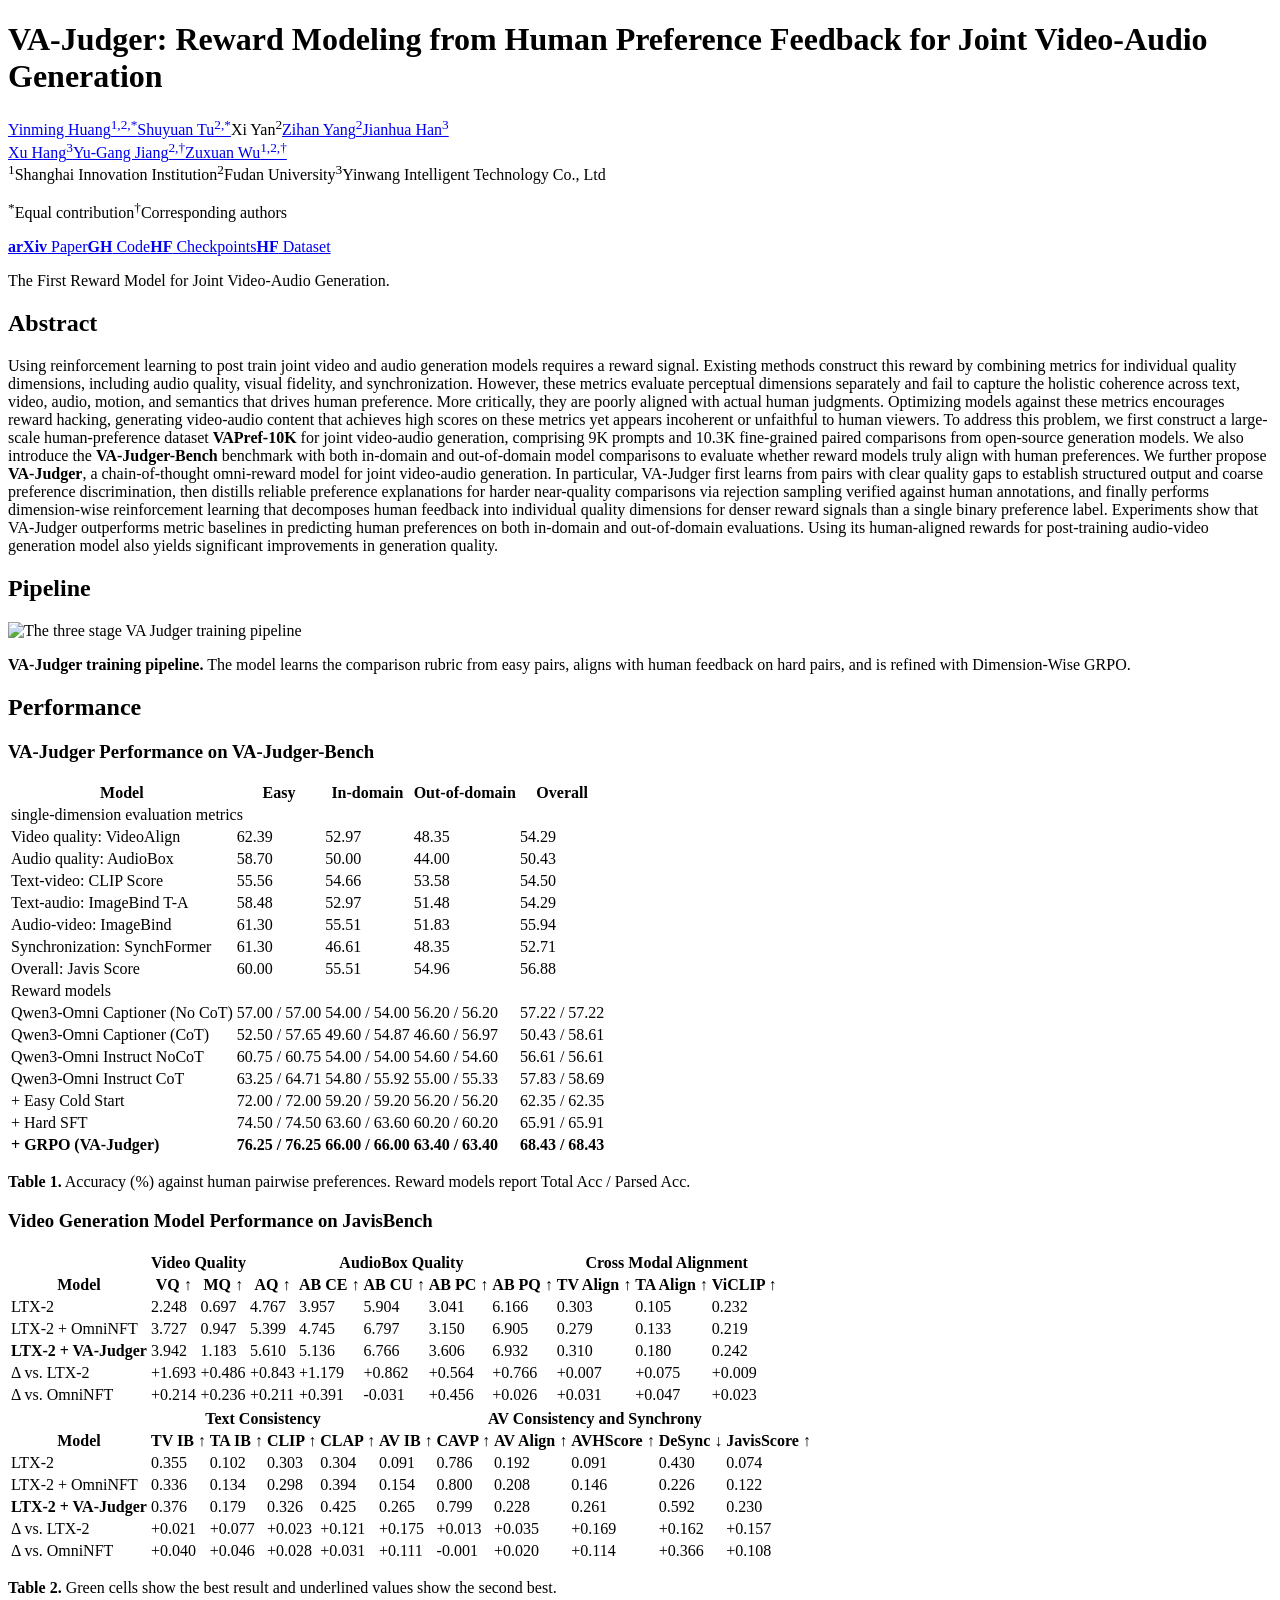
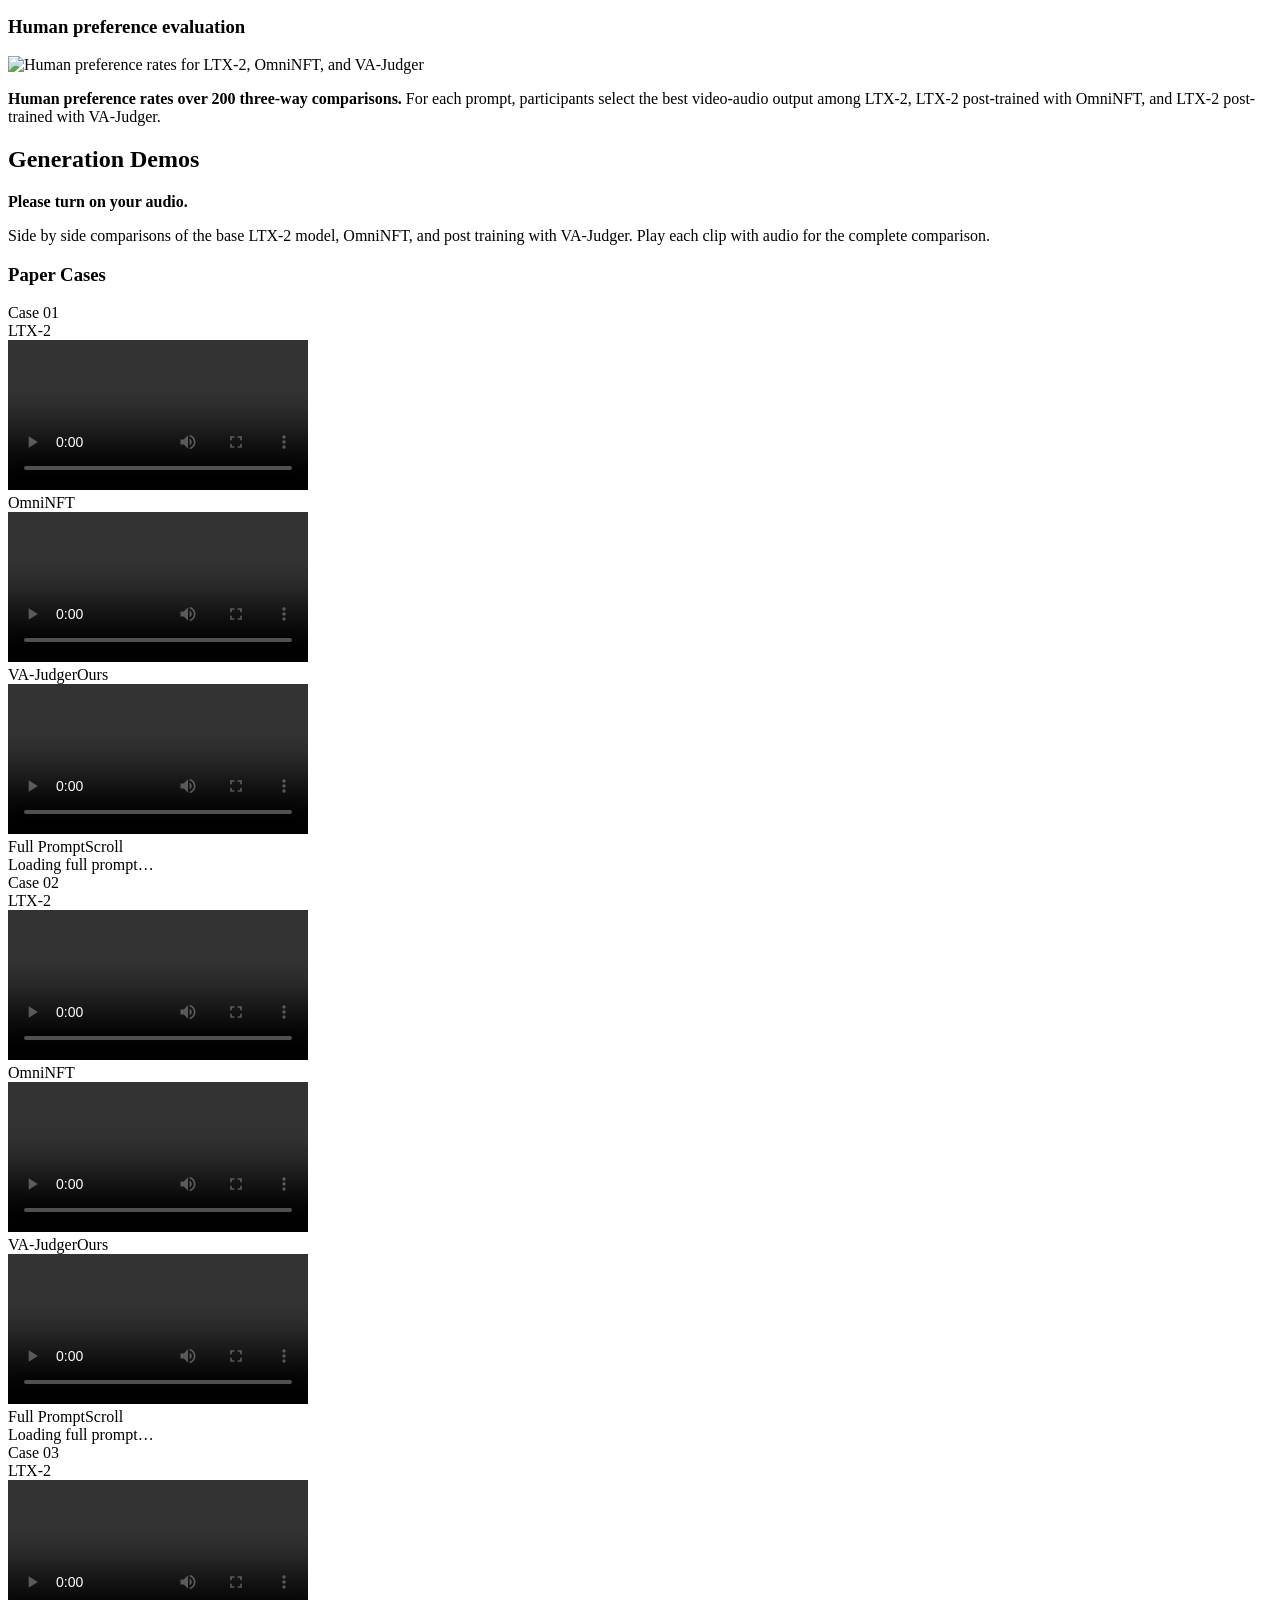
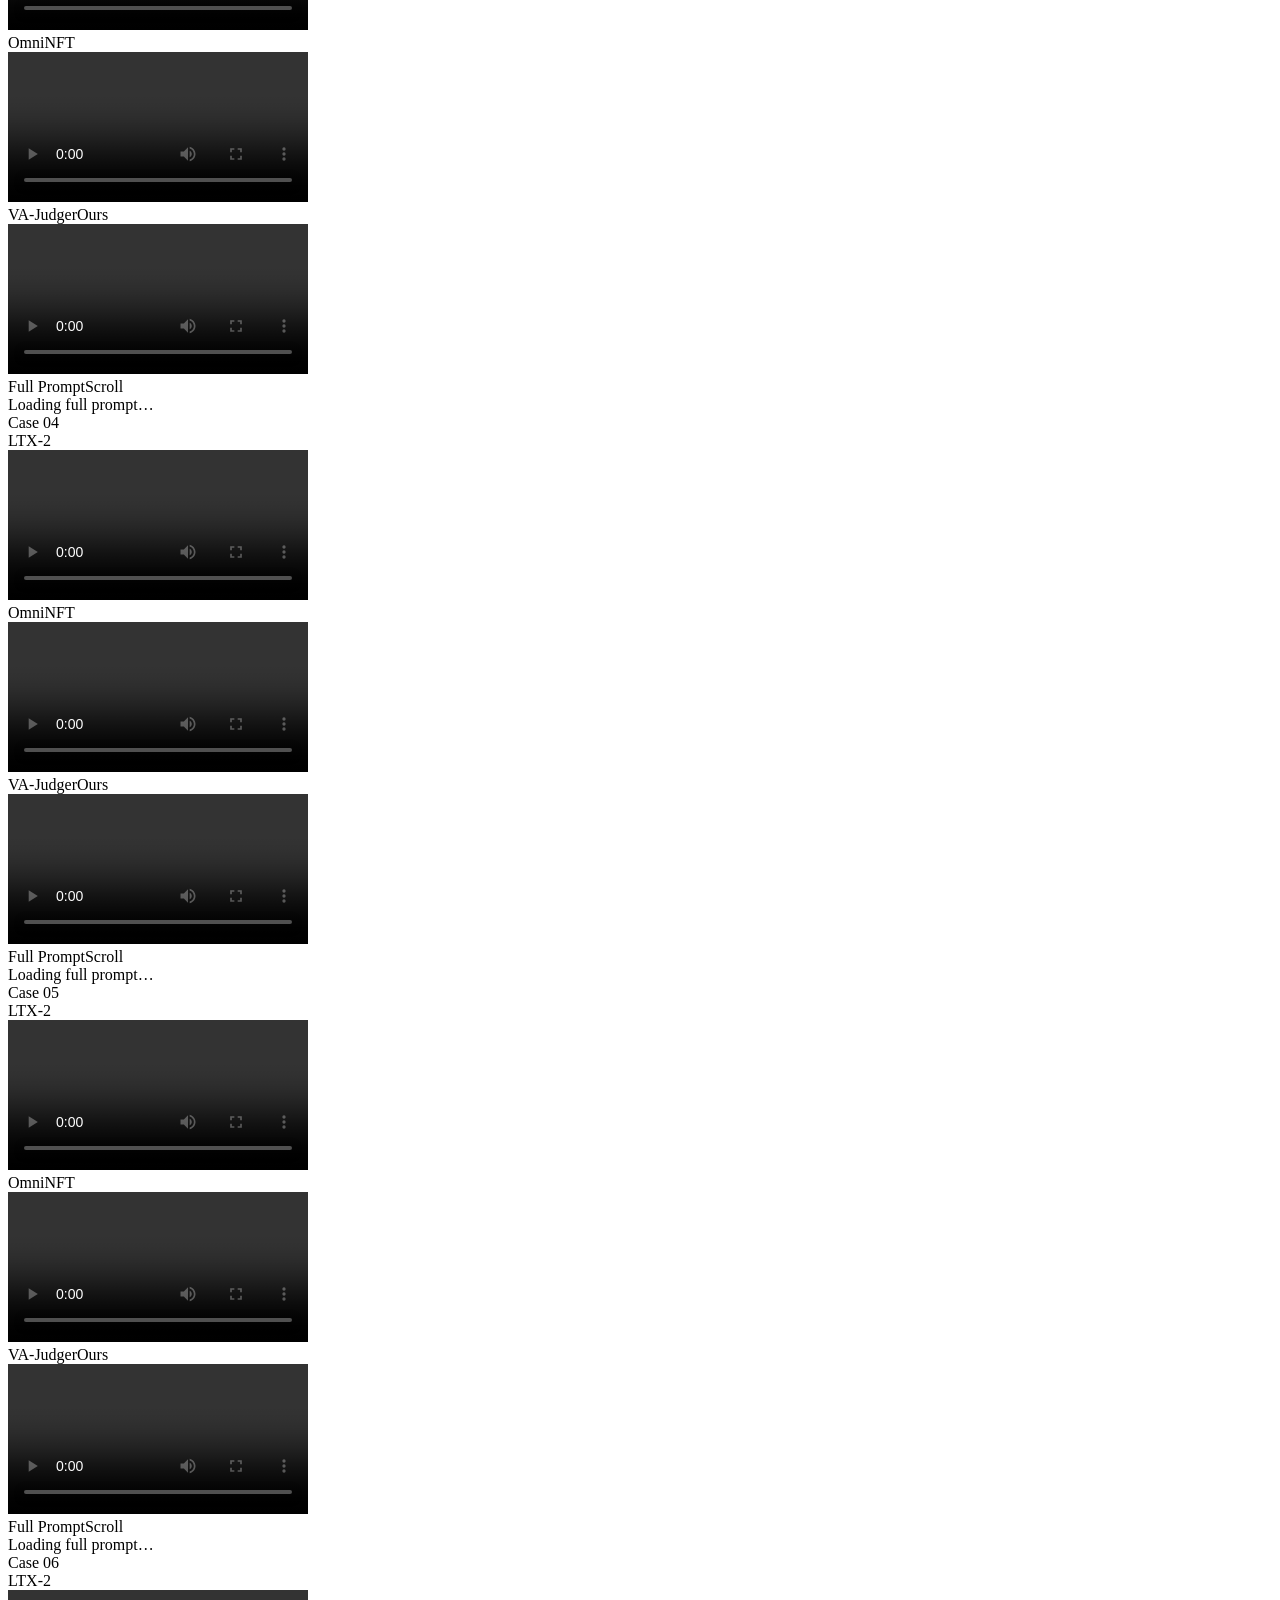
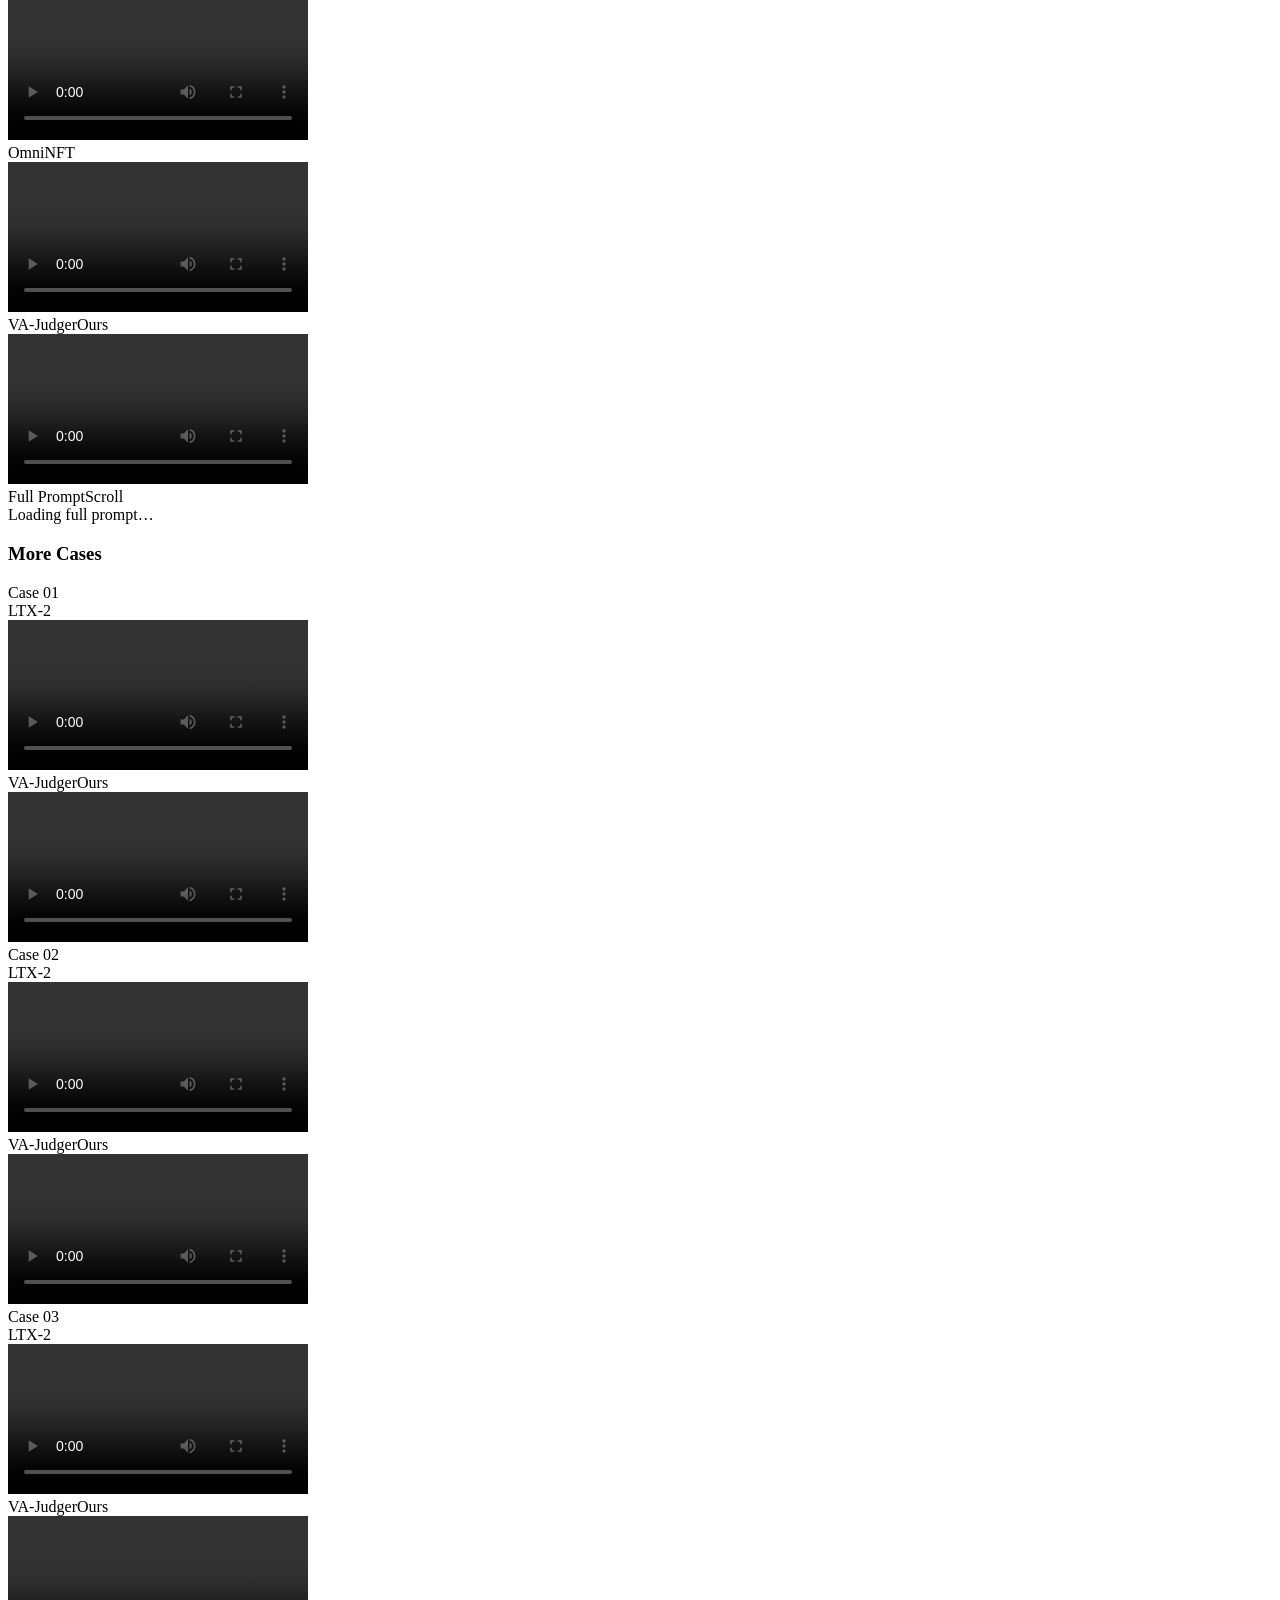
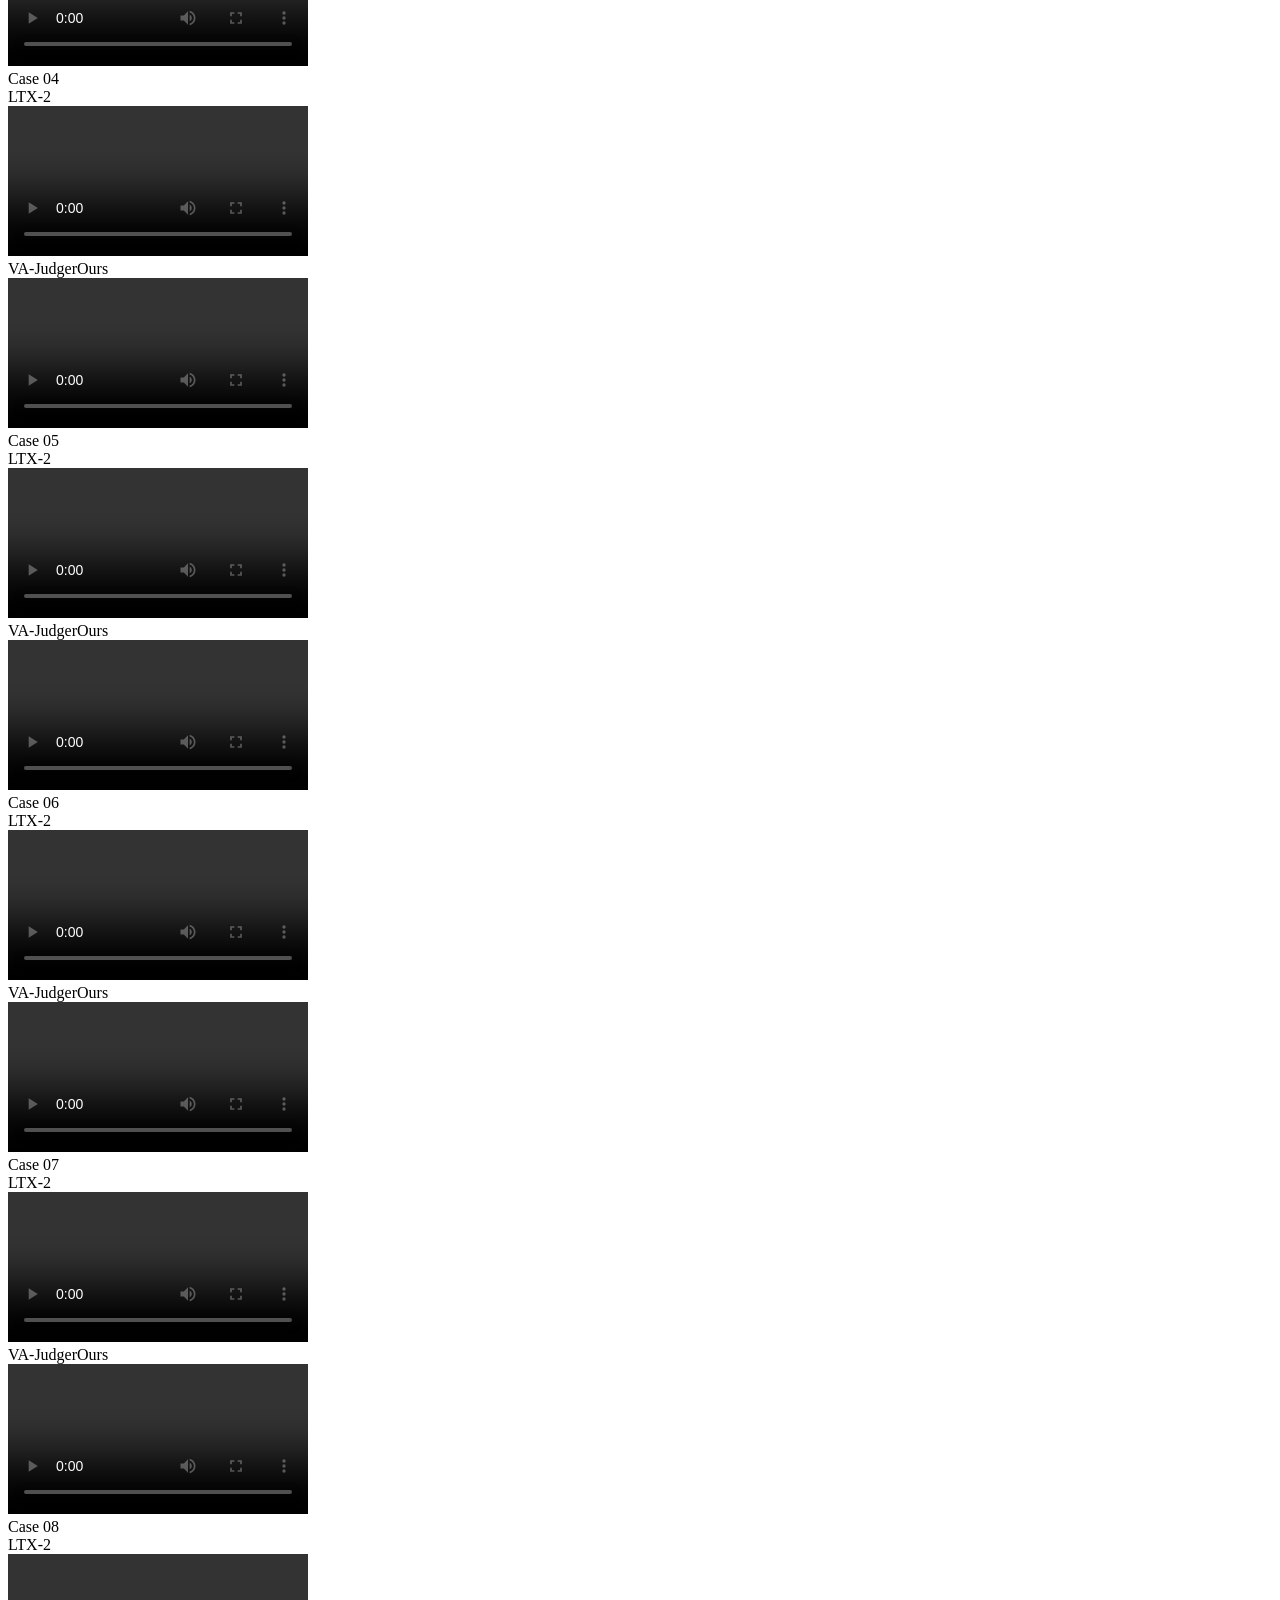
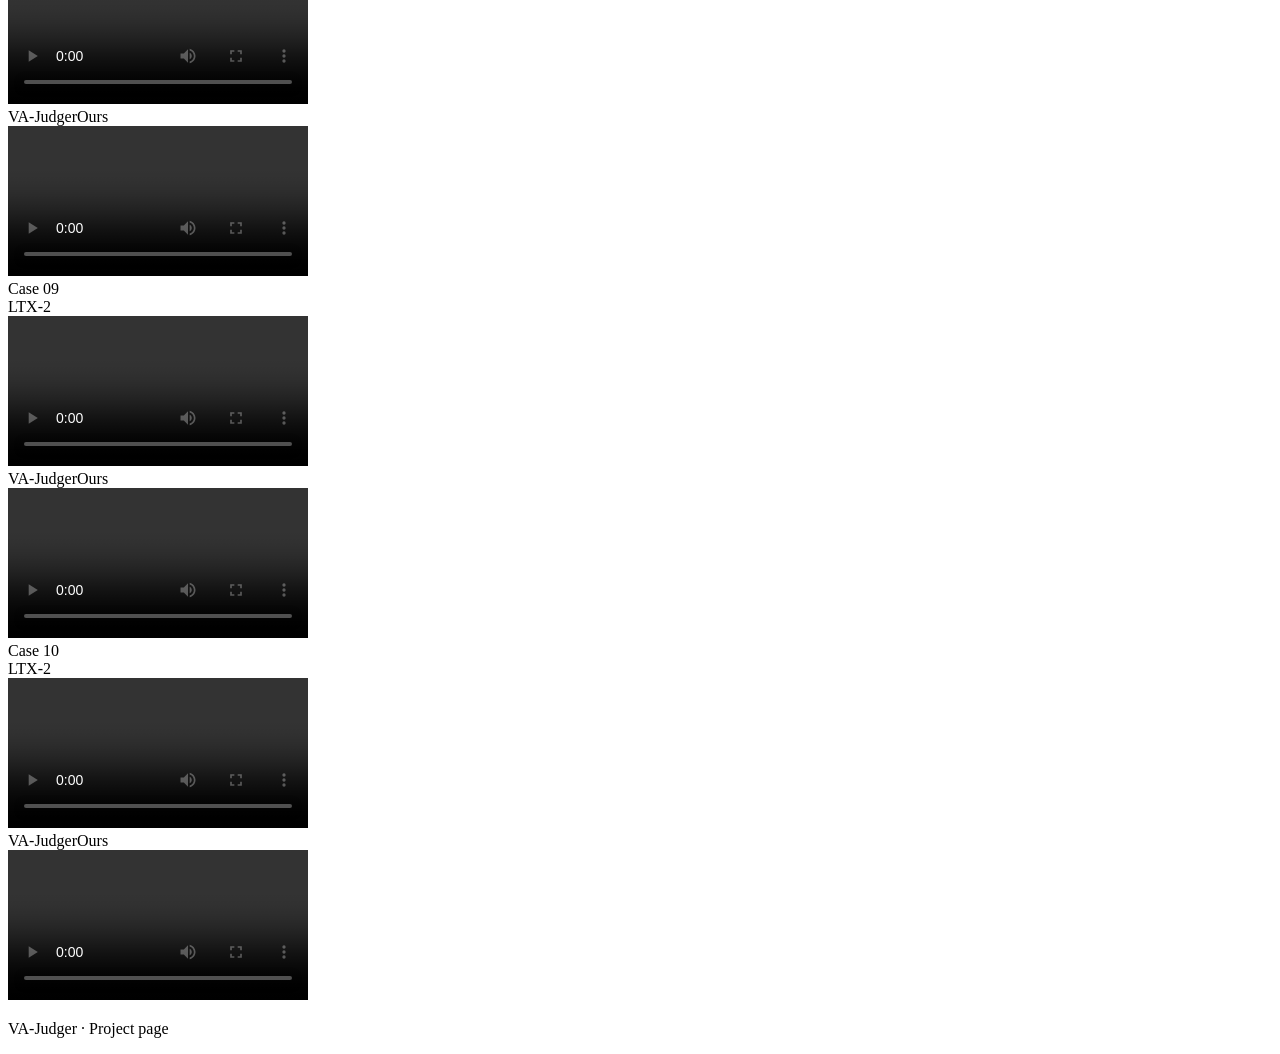
==== commit e3f590b8: "Add arXiv paper link" ====
--- a/index.html
+++ b/index.html
@@ -1,2 +1,2 @@
-<!DOCTYPE html><html lang="en"><head><meta charSet="utf-8"/><meta name="viewport" content="width=device-width, initial-scale=1"/><link rel="preload" href="/VA-Judger/media/pipeline.webp" as="image"/><link rel="preload" href="/VA-Judger/media/human-preference.webp" as="image"/><link rel="stylesheet" href="/VA-Judger/_next/static/css/index.84w4rBiB.css" data-rsc-css-href="/VA-Judger/_next/static/css/index.84w4rBiB.css" data-precedence="vite-rsc/importer-resources"/><link rel="modulepreload" fetchPriority="low" href="/VA-Judger/_next/static/chunks/index-Dxx5d4tm.js"/><script src="/VA-Judger/_next/static/chunks/rolldown-runtime-C60lm6uB.js" type="module" async=""></script><script src="/VA-Judger/_next/static/chunks/framework-BgSIrAUN.js" type="module" async=""></script><link rel="modulepreload" href="/VA-Judger/_next/static/chunks/layout-segment-context-BliT9unX.js" crossorigin=""/><link rel="modulepreload" href="/VA-Judger/_next/static/chunks/PromptBox-3qRVYpnq.js" crossorigin=""/><title>VA-Judger: Reward Modeling from Human Preference Feedback for Joint Video-Audio Generation</title><meta name="description" content="VA-Judger learns holistic rewards from human preference feedback for joint audio-video generation."/><script>Object.assign(((self[Symbol.for("vinext.navigationRuntime")]??={bootstrap:{routeManifest:null},functions:{}}).bootstrap.rsc??={rsc:[]}),{params:{},nav:{"pathname":"/","searchParams":[]}})</script><link rel="modulepreload" href="/VA-Judger/_next/static/chunks/index-Dxx5d4tm.js" />
-</head><body><main><header class="hero"><div class="orb orb-one" aria-hidden="true"></div><div class="orb orb-two" aria-hidden="true"></div><div class="hero-inner"><h1><span>VA-Judger</span>: Reward Modeling from Human Preference Feedback for Joint Video-Audio Generation</h1><div class="paper-authors" aria-label="Paper authors and affiliations"><div class="author-list"><div class="author-row"><a href="https://yinminghuang.github.io/" target="_blank" rel="noreferrer">Yinming Huang<sup>1,2,*</sup></a><a href="https://github.com/Francis-Rings" target="_blank" rel="noreferrer">Shuyuan Tu<sup>2,*</sup></a><span>Xi Yan<sup>2</sup></span><a href="https://github.com/pnotp" target="_blank" rel="noreferrer">Zihan Yang<sup>2</sup></a><a href="https://scholar.google.com/citations?user=OEPMQEMAAAAJ&amp;hl=en" target="_blank" rel="noreferrer">Jianhua Han<sup>3</sup></a></div><div class="author-row"><a href="https://scholar.google.com/citations?user=J_8TX6sAAAAJ&amp;hl=en&amp;oi=ao" target="_blank" rel="noreferrer">Xu Hang<sup>3</sup></a><a href="https://scholar.google.com/citations?user=f3_FP8AAAAAJ&amp;hl=en" target="_blank" rel="noreferrer">Yu-Gang Jiang<sup>2,†</sup></a><a href="https://scholar.google.com/citations?user=7t12hVkAAAAJ&amp;hl=en" target="_blank" rel="noreferrer">Zuxuan Wu<sup>1,2,†</sup></a></div></div><div class="affiliation-list"><span><sup>1</sup>Shanghai Innovation Institution</span><span><sup>2</sup>Fudan University</span><span><sup>3</sup>Yinwang Intelligent Technology Co., Ltd</span></div><p class="author-notes"><span><sup>*</sup>Equal contribution</span><span><sup>†</sup>Corresponding authors</span></p></div><div class="resource-links" aria-label="Project resources"><a href="https://github.com/ShareLab-SII/VA-Judger" target="_blank" rel="noreferrer"><b>GH</b> Code</a><a href="https://huggingface.co/YinmingHuang/VA-Judger" target="_blank" rel="noreferrer"><b>HF</b> Checkpoints</a><a href="https://huggingface.co/datasets/YinmingHuang/VA-Judger-Bench" target="_blank" rel="noreferrer"><b>HF</b> Dataset</a></div><p class="novelty-claim">The First Reward Model for Joint Video-Audio Generation.</p></div></header><div class="container"><section class="paper-card abstract" id="abstract"><h2>Abstract</h2><p>Using reinforcement learning to post train joint video and audio generation models requires a reward signal. Existing methods construct this reward by combining metrics for individual quality dimensions, including audio quality, visual fidelity, and synchronization. However, these metrics evaluate perceptual dimensions separately and fail to capture the holistic coherence across text, video, audio, motion, and semantics that drives human preference. More critically, they are poorly aligned with actual human judgments. Optimizing models against these metrics encourages reward hacking, generating video-audio content that achieves high scores on these metrics yet appears incoherent or unfaithful to human viewers. To address this problem, we first construct a large-scale human-preference dataset <strong>VAPref-10K</strong> for joint video-audio generation, comprising 9K prompts and 10.3K fine-grained paired comparisons from open-source generation models. We also introduce the <strong>VA-Judger-Bench</strong> benchmark with both in-domain and out-of-domain model comparisons to evaluate whether reward models truly align with human preferences. We further propose <strong>VA-Judger</strong>, a chain-of-thought omni-reward model for joint video-audio generation. In particular, VA-Judger first learns from pairs with clear quality gaps to establish structured output and coarse preference discrimination, then distills reliable preference explanations for harder near-quality comparisons via rejection sampling verified against human annotations, and finally performs dimension-wise reinforcement learning that decomposes human feedback into individual quality dimensions for denser reward signals than a single binary preference label. Experiments show that VA-Judger outperforms metric baselines in predicting human preferences on both in-domain and out-of-domain evaluations. Using its human-aligned rewards for post-training audio-video generation model also yields significant improvements in generation quality.</p></section><section class="paper-card pipeline" id="pipeline"><h2>Pipeline</h2><img src="/VA-Judger/media/pipeline.webp" alt="The three stage VA Judger training pipeline"/><p class="figure-caption"><strong>VA-Judger training pipeline.</strong> The model learns the comparison rubric from easy pairs, aligns with human feedback on hard pairs, and is refined with Dimension-Wise GRPO.</p></section><section class="performance" id="performance"><h2>Performance</h2><h3 class="performance-title">VA-Judger Performance on VA-Judger-Bench</h3><div class="table-shell"><div class="table-scroll"><table class="results-table judger-table"><thead><tr><th>Model</th><th>Easy</th><th>In-domain</th><th>Out-of-domain</th><th>Overall</th></tr></thead><tbody><tr class="group-row"><td colSpan="5">single-dimension evaluation metrics</td></tr><tr><td>Video quality: VideoAlign</td><td>62.39</td><td>52.97</td><td>48.35</td><td>54.29</td></tr><tr><td>Audio quality: AudioBox</td><td>58.70</td><td>50.00</td><td>44.00</td><td>50.43</td></tr><tr><td>Text-video: CLIP Score</td><td>55.56</td><td>54.66</td><td>53.58</td><td>54.50</td></tr><tr><td>Text-audio: ImageBind T-A</td><td>58.48</td><td>52.97</td><td>51.48</td><td>54.29</td></tr><tr><td>Audio-video: ImageBind</td><td>61.30</td><td>55.51</td><td>51.83</td><td>55.94</td></tr><tr><td>Synchronization: SynchFormer</td><td>61.30</td><td>46.61</td><td>48.35</td><td>52.71</td></tr><tr><td>Overall: Javis Score</td><td>60.00</td><td>55.51</td><td>54.96</td><td>56.88</td></tr><tr class="group-row"><td colSpan="5">Reward models</td></tr><tr><td>Qwen3-Omni Captioner (No CoT)</td><td>57.00 / 57.00</td><td>54.00 / 54.00</td><td>56.20 / 56.20</td><td>57.22 / 57.22</td></tr><tr><td>Qwen3-Omni Captioner (CoT)</td><td>52.50 / 57.65</td><td>49.60 / 54.87</td><td>46.60 / 56.97</td><td>50.43 / 58.61</td></tr><tr><td>Qwen3-Omni Instruct NoCoT</td><td>60.75 / 60.75</td><td>54.00 / 54.00</td><td>54.60 / 54.60</td><td>56.61 / 56.61</td></tr><tr><td>Qwen3-Omni Instruct CoT</td><td>63.25 / 64.71</td><td>54.80 / 55.92</td><td>55.00 / 55.33</td><td>57.83 / 58.69</td></tr><tr><td><span class="stage-prefix">+</span> Easy Cold Start</td><td>72.00 / 72.00</td><td>59.20 / 59.20</td><td>56.20 / 56.20</td><td>62.35 / 62.35</td></tr><tr><td><span class="stage-prefix">+</span> Hard SFT</td><td>74.50 / 74.50</td><td>63.60 / 63.60</td><td>60.20 / 60.20</td><td>65.91 / 65.91</td></tr><tr class="best-row"><td><strong><span class="stage-prefix">+</span> GRPO (VA-Judger)</strong></td><td><strong>76.25 / 76.25</strong></td><td><strong>66.00 / 66.00</strong></td><td><strong>63.40 / 63.40</strong></td><td><strong>68.43 / 68.43</strong></td></tr></tbody></table></div><p class="table-caption"><strong>Table 1.</strong> Accuracy (%) against human pairwise preferences. Reward models report Total Acc / Parsed Acc.</p></div><h3 class="performance-title">Video Generation Model Performance on JavisBench</h3><div class="table-shell"><div class="table-scroll metric-scroll"><table class="results-table metric-table"><thead><tr><th></th><th colSpan="2">Video Quality</th><th colSpan="5">AudioBox Quality</th><th colSpan="3">Cross Modal Alignment</th></tr><tr><th>Model</th><th>VQ ↑</th><th>MQ ↑</th><th>AQ ↑</th><th>AB CE ↑</th><th>AB CU ↑</th><th>AB PC ↑</th><th>AB PQ ↑</th><th>TV Align ↑</th><th>TA Align ↑</th><th>ViCLIP ↑</th></tr></thead><tbody><tr class=""><td class="">LTX-2</td><td class="">2.248</td><td class="">0.697</td><td class="">4.767</td><td class="">3.957</td><td class="">5.904</td><td class="">3.041</td><td class="">6.166</td><td class="second-cell">0.303</td><td class="">0.105</td><td class="second-cell">0.232</td></tr><tr class=""><td class="">LTX-2 + OmniNFT</td><td class="second-cell">3.727</td><td class="second-cell">0.947</td><td class="second-cell">5.399</td><td class="second-cell">4.745</td><td class="best-cell">6.797</td><td class="second-cell">3.150</td><td class="second-cell">6.905</td><td class="">0.279</td><td class="second-cell">0.133</td><td class="">0.219</td></tr><tr class="ours-row"><td class=""><strong>LTX-2 + VA-Judger</strong></td><td class="best-cell">3.942</td><td class="best-cell">1.183</td><td class="best-cell">5.610</td><td class="best-cell">5.136</td><td class="second-cell">6.766</td><td class="best-cell">3.606</td><td class="best-cell">6.932</td><td class="best-cell">0.310</td><td class="best-cell">0.180</td><td class="best-cell">0.242</td></tr><tr class=" delta-row"><td class="">Δ vs. LTX-2</td><td class="">+1.693</td><td class="">+0.486</td><td class="">+0.843</td><td class="">+1.179</td><td class="">+0.862</td><td class="">+0.564</td><td class="">+0.766</td><td class="">+0.007</td><td class="">+0.075</td><td class="">+0.009</td></tr><tr class=" delta-row"><td class="">Δ vs. OmniNFT</td><td class="">+0.214</td><td class="">+0.236</td><td class="">+0.211</td><td class="">+0.391</td><td class="">-0.031</td><td class="">+0.456</td><td class="">+0.026</td><td class="">+0.031</td><td class="">+0.047</td><td class="">+0.023</td></tr></tbody></table></div><div class="table-scroll metric-scroll"><table class="results-table metric-table"><thead><tr><th></th><th colSpan="4">Text Consistency</th><th colSpan="6">AV Consistency and Synchrony</th></tr><tr><th>Model</th><th>TV IB ↑</th><th>TA IB ↑</th><th>CLIP ↑</th><th>CLAP ↑</th><th>AV IB ↑</th><th>CAVP ↑</th><th>AV Align ↑</th><th>AVHScore ↑</th><th>DeSync ↓</th><th>JavisScore ↑</th></tr></thead><tbody><tr class=""><td class="">LTX-2</td><td class="second-cell">0.355</td><td class="">0.102</td><td class="second-cell">0.303</td><td class="">0.304</td><td class="">0.091</td><td class="">0.786</td><td class="">0.192</td><td class="">0.091</td><td class="second-cell">0.430</td><td class="">0.074</td></tr><tr class=""><td class="">LTX-2 + OmniNFT</td><td class="">0.336</td><td class="second-cell">0.134</td><td class="">0.298</td><td class="second-cell">0.394</td><td class="second-cell">0.154</td><td class="best-cell">0.800</td><td class="second-cell">0.208</td><td class="second-cell">0.146</td><td class="best-cell">0.226</td><td class="second-cell">0.122</td></tr><tr class="ours-row"><td class=""><strong>LTX-2 + VA-Judger</strong></td><td class="best-cell">0.376</td><td class="best-cell">0.179</td><td class="best-cell">0.326</td><td class="best-cell">0.425</td><td class="best-cell">0.265</td><td class="second-cell">0.799</td><td class="best-cell">0.228</td><td class="best-cell">0.261</td><td class="">0.592</td><td class="best-cell">0.230</td></tr><tr class=" delta-row"><td class="">Δ vs. LTX-2</td><td class="">+0.021</td><td class="">+0.077</td><td class="">+0.023</td><td class="">+0.121</td><td class="">+0.175</td><td class="">+0.013</td><td class="">+0.035</td><td class="">+0.169</td><td class="">+0.162</td><td class="">+0.157</td></tr><tr class=" delta-row"><td class="">Δ vs. OmniNFT</td><td class="">+0.040</td><td class="">+0.046</td><td class="">+0.028</td><td class="">+0.031</td><td class="">+0.111</td><td class="">-0.001</td><td class="">+0.020</td><td class="">+0.114</td><td class="">+0.366</td><td class="">+0.108</td></tr></tbody></table></div><p class="table-caption"><strong>Table 2.</strong> Green cells show the best result and underlined values show the second best.</p></div><h3 class="performance-title">Human preference evaluation</h3><div class="paper-card human-preference-card"><img src="/VA-Judger/media/human-preference.webp" alt="Human preference rates for LTX-2, OmniNFT, and VA-Judger"/><p class="figure-caption"><strong>Human preference rates over 200 three-way comparisons.</strong> For each prompt, participants select the best video-audio output among LTX-2, LTX-2 post-trained with OmniNFT, and LTX-2 post-trained with VA-Judger.</p></div></section><section class="demos" id="demos"><h2>Generation Demos</h2><p class="audio-hint"><strong>Please turn on your audio.</strong></p><p class="section-intro">Side by side comparisons of the base LTX-2 model, OmniNFT, and post training with VA-Judger. Play each clip with audio for the complete comparison.</p><h3>Paper Cases</h3><div class="paper-cases"><article class="case-card paper-case"><div class="case-index">Case <!-- -->01</div><div class="paper-case-grid"><div class="video-panel"><div class="video-label"><span>LTX-2</span></div><video controls="" playsInline="" preload="metadata" aria-label="LTX-2 generated video"><source src="/VA-Judger/media/papercases/0139/ltx2.mp4" type="video/mp4"/>Your browser does not support embedded videos.</video></div><div class="video-panel"><div class="video-label"><span>OmniNFT</span></div><video controls="" playsInline="" preload="metadata" aria-label="OmniNFT generated video"><source src="/VA-Judger/media/papercases/0139/omninft.mp4" type="video/mp4"/>Your browser does not support embedded videos.</video></div><div class="video-panel is-ours"><div class="video-label"><span>VA-Judger</span><span class="ours-badge">Ours</span></div><video controls="" playsInline="" preload="metadata" aria-label="VA-Judger generated video"><source src="/VA-Judger/media/papercases/0139/ours.mp4" type="video/mp4"/>Your browser does not support embedded videos.</video></div><div class="prompt-panel"><div class="video-label"><span>Full Prompt</span><span class="scroll-hint">Scroll</span></div><div class="prompt-scroll" tabindex="0">Loading full prompt…</div></div></div></article><article class="case-card paper-case"><div class="case-index">Case <!-- -->02</div><div class="paper-case-grid"><div class="video-panel"><div class="video-label"><span>LTX-2</span></div><video controls="" playsInline="" preload="metadata" aria-label="LTX-2 generated video"><source src="/VA-Judger/media/papercases/0179/ltx2.mp4" type="video/mp4"/>Your browser does not support embedded videos.</video></div><div class="video-panel"><div class="video-label"><span>OmniNFT</span></div><video controls="" playsInline="" preload="metadata" aria-label="OmniNFT generated video"><source src="/VA-Judger/media/papercases/0179/omninft.mp4" type="video/mp4"/>Your browser does not support embedded videos.</video></div><div class="video-panel is-ours"><div class="video-label"><span>VA-Judger</span><span class="ours-badge">Ours</span></div><video controls="" playsInline="" preload="metadata" aria-label="VA-Judger generated video"><source src="/VA-Judger/media/papercases/0179/ours.mp4" type="video/mp4"/>Your browser does not support embedded videos.</video></div><div class="prompt-panel"><div class="video-label"><span>Full Prompt</span><span class="scroll-hint">Scroll</span></div><div class="prompt-scroll" tabindex="0">Loading full prompt…</div></div></div></article><article class="case-card paper-case"><div class="case-index">Case <!-- -->03</div><div class="paper-case-grid"><div class="video-panel"><div class="video-label"><span>LTX-2</span></div><video controls="" playsInline="" preload="metadata" aria-label="LTX-2 generated video"><source src="/VA-Judger/media/papercases/0528/ltx2.mp4" type="video/mp4"/>Your browser does not support embedded videos.</video></div><div class="video-panel"><div class="video-label"><span>OmniNFT</span></div><video controls="" playsInline="" preload="metadata" aria-label="OmniNFT generated video"><source src="/VA-Judger/media/papercases/0528/omninft.mp4" type="video/mp4"/>Your browser does not support embedded videos.</video></div><div class="video-panel is-ours"><div class="video-label"><span>VA-Judger</span><span class="ours-badge">Ours</span></div><video controls="" playsInline="" preload="metadata" aria-label="VA-Judger generated video"><source src="/VA-Judger/media/papercases/0528/ours.mp4" type="video/mp4"/>Your browser does not support embedded videos.</video></div><div class="prompt-panel"><div class="video-label"><span>Full Prompt</span><span class="scroll-hint">Scroll</span></div><div class="prompt-scroll" tabindex="0">Loading full prompt…</div></div></div></article><article class="case-card paper-case"><div class="case-index">Case <!-- -->04</div><div class="paper-case-grid"><div class="video-panel"><div class="video-label"><span>LTX-2</span></div><video controls="" playsInline="" preload="metadata" aria-label="LTX-2 generated video"><source src="/VA-Judger/media/papercases/1098/ltx2.mp4" type="video/mp4"/>Your browser does not support embedded videos.</video></div><div class="video-panel"><div class="video-label"><span>OmniNFT</span></div><video controls="" playsInline="" preload="metadata" aria-label="OmniNFT generated video"><source src="/VA-Judger/media/papercases/1098/omninft.mp4" type="video/mp4"/>Your browser does not support embedded videos.</video></div><div class="video-panel is-ours"><div class="video-label"><span>VA-Judger</span><span class="ours-badge">Ours</span></div><video controls="" playsInline="" preload="metadata" aria-label="VA-Judger generated video"><source src="/VA-Judger/media/papercases/1098/ours.mp4" type="video/mp4"/>Your browser does not support embedded videos.</video></div><div class="prompt-panel"><div class="video-label"><span>Full Prompt</span><span class="scroll-hint">Scroll</span></div><div class="prompt-scroll" tabindex="0">Loading full prompt…</div></div></div></article><article class="case-card paper-case"><div class="case-index">Case <!-- -->05</div><div class="paper-case-grid"><div class="video-panel"><div class="video-label"><span>LTX-2</span></div><video controls="" playsInline="" preload="metadata" aria-label="LTX-2 generated video"><source src="/VA-Judger/media/papercases/1150/ltx2.mp4" type="video/mp4"/>Your browser does not support embedded videos.</video></div><div class="video-panel"><div class="video-label"><span>OmniNFT</span></div><video controls="" playsInline="" preload="metadata" aria-label="OmniNFT generated video"><source src="/VA-Judger/media/papercases/1150/omninft.mp4" type="video/mp4"/>Your browser does not support embedded videos.</video></div><div class="video-panel is-ours"><div class="video-label"><span>VA-Judger</span><span class="ours-badge">Ours</span></div><video controls="" playsInline="" preload="metadata" aria-label="VA-Judger generated video"><source src="/VA-Judger/media/papercases/1150/ours.mp4" type="video/mp4"/>Your browser does not support embedded videos.</video></div><div class="prompt-panel"><div class="video-label"><span>Full Prompt</span><span class="scroll-hint">Scroll</span></div><div class="prompt-scroll" tabindex="0">Loading full prompt…</div></div></div></article><article class="case-card paper-case"><div class="case-index">Case <!-- -->06</div><div class="paper-case-grid"><div class="video-panel"><div class="video-label"><span>LTX-2</span></div><video controls="" playsInline="" preload="metadata" aria-label="LTX-2 generated video"><source src="/VA-Judger/media/papercases/0039/ltx2.mp4" type="video/mp4"/>Your browser does not support embedded videos.</video></div><div class="video-panel"><div class="video-label"><span>OmniNFT</span></div><video controls="" playsInline="" preload="metadata" aria-label="OmniNFT generated video"><source src="/VA-Judger/media/papercases/0039/omninft.mp4" type="video/mp4"/>Your browser does not support embedded videos.</video></div><div class="video-panel is-ours"><div class="video-label"><span>VA-Judger</span><span class="ours-badge">Ours</span></div><video controls="" playsInline="" preload="metadata" aria-label="VA-Judger generated video"><source src="/VA-Judger/media/papercases/0039/ours.mp4" type="video/mp4"/>Your browser does not support embedded videos.</video></div><div class="prompt-panel"><div class="video-label"><span>Full Prompt</span><span class="scroll-hint">Scroll</span></div><div class="prompt-scroll" tabindex="0">Loading full prompt…</div></div></div></article></div><h3 class="more-title">More Cases</h3><div class="more-cases"><article class="case-card more-case"><div class="case-index">Case <!-- -->01</div><div class="more-case-grid"><div class="video-panel"><div class="video-label"><span>LTX-2</span></div><video controls="" playsInline="" preload="metadata" aria-label="LTX-2 generated video"><source src="/VA-Judger/media/morecases/0133/ltx2.mp4" type="video/mp4"/>Your browser does not support embedded videos.</video></div><div class="video-panel is-ours"><div class="video-label"><span>VA-Judger</span><span class="ours-badge">Ours</span></div><video controls="" playsInline="" preload="metadata" aria-label="VA-Judger generated video"><source src="/VA-Judger/media/morecases/0133/ours.mp4" type="video/mp4"/>Your browser does not support embedded videos.</video></div></div></article><article class="case-card more-case"><div class="case-index">Case <!-- -->02</div><div class="more-case-grid"><div class="video-panel"><div class="video-label"><span>LTX-2</span></div><video controls="" playsInline="" preload="metadata" aria-label="LTX-2 generated video"><source src="/VA-Judger/media/morecases/0208/ltx2.mp4" type="video/mp4"/>Your browser does not support embedded videos.</video></div><div class="video-panel is-ours"><div class="video-label"><span>VA-Judger</span><span class="ours-badge">Ours</span></div><video controls="" playsInline="" preload="metadata" aria-label="VA-Judger generated video"><source src="/VA-Judger/media/morecases/0208/ours.mp4" type="video/mp4"/>Your browser does not support embedded videos.</video></div></div></article><article class="case-card more-case"><div class="case-index">Case <!-- -->03</div><div class="more-case-grid"><div class="video-panel"><div class="video-label"><span>LTX-2</span></div><video controls="" playsInline="" preload="metadata" aria-label="LTX-2 generated video"><source src="/VA-Judger/media/morecases/0717/ltx2.mp4" type="video/mp4"/>Your browser does not support embedded videos.</video></div><div class="video-panel is-ours"><div class="video-label"><span>VA-Judger</span><span class="ours-badge">Ours</span></div><video controls="" playsInline="" preload="metadata" aria-label="VA-Judger generated video"><source src="/VA-Judger/media/morecases/0717/ours.mp4" type="video/mp4"/>Your browser does not support embedded videos.</video></div></div></article><article class="case-card more-case"><div class="case-index">Case <!-- -->04</div><div class="more-case-grid"><div class="video-panel"><div class="video-label"><span>LTX-2</span></div><video controls="" playsInline="" preload="metadata" aria-label="LTX-2 generated video"><source src="/VA-Judger/media/morecases/0917/ltx2.mp4" type="video/mp4"/>Your browser does not support embedded videos.</video></div><div class="video-panel is-ours"><div class="video-label"><span>VA-Judger</span><span class="ours-badge">Ours</span></div><video controls="" playsInline="" preload="metadata" aria-label="VA-Judger generated video"><source src="/VA-Judger/media/morecases/0917/ours.mp4" type="video/mp4"/>Your browser does not support embedded videos.</video></div></div></article><article class="case-card more-case"><div class="case-index">Case <!-- -->05</div><div class="more-case-grid"><div class="video-panel"><div class="video-label"><span>LTX-2</span></div><video controls="" playsInline="" preload="metadata" aria-label="LTX-2 generated video"><source src="/VA-Judger/media/morecases/0953/ltx2.mp4" type="video/mp4"/>Your browser does not support embedded videos.</video></div><div class="video-panel is-ours"><div class="video-label"><span>VA-Judger</span><span class="ours-badge">Ours</span></div><video controls="" playsInline="" preload="metadata" aria-label="VA-Judger generated video"><source src="/VA-Judger/media/morecases/0953/ours.mp4" type="video/mp4"/>Your browser does not support embedded videos.</video></div></div></article><article class="case-card more-case"><div class="case-index">Case <!-- -->06</div><div class="more-case-grid"><div class="video-panel"><div class="video-label"><span>LTX-2</span></div><video controls="" playsInline="" preload="metadata" aria-label="LTX-2 generated video"><source src="/VA-Judger/media/morecases/0985/ltx2.mp4" type="video/mp4"/>Your browser does not support embedded videos.</video></div><div class="video-panel is-ours"><div class="video-label"><span>VA-Judger</span><span class="ours-badge">Ours</span></div><video controls="" playsInline="" preload="metadata" aria-label="VA-Judger generated video"><source src="/VA-Judger/media/morecases/0985/ours.mp4" type="video/mp4"/>Your browser does not support embedded videos.</video></div></div></article><article class="case-card more-case"><div class="case-index">Case <!-- -->07</div><div class="more-case-grid"><div class="video-panel"><div class="video-label"><span>LTX-2</span></div><video controls="" playsInline="" preload="metadata" aria-label="LTX-2 generated video"><source src="/VA-Judger/media/morecases/0999/ltx2.mp4" type="video/mp4"/>Your browser does not support embedded videos.</video></div><div class="video-panel is-ours"><div class="video-label"><span>VA-Judger</span><span class="ours-badge">Ours</span></div><video controls="" playsInline="" preload="metadata" aria-label="VA-Judger generated video"><source src="/VA-Judger/media/morecases/0999/ours.mp4" type="video/mp4"/>Your browser does not support embedded videos.</video></div></div></article><article class="case-card more-case"><div class="case-index">Case <!-- -->08</div><div class="more-case-grid"><div class="video-panel"><div class="video-label"><span>LTX-2</span></div><video controls="" playsInline="" preload="metadata" aria-label="LTX-2 generated video"><source src="/VA-Judger/media/morecases/1454/ltx2.mp4" type="video/mp4"/>Your browser does not support embedded videos.</video></div><div class="video-panel is-ours"><div class="video-label"><span>VA-Judger</span><span class="ours-badge">Ours</span></div><video controls="" playsInline="" preload="metadata" aria-label="VA-Judger generated video"><source src="/VA-Judger/media/morecases/1454/ours.mp4" type="video/mp4"/>Your browser does not support embedded videos.</video></div></div></article><article class="case-card more-case"><div class="case-index">Case <!-- -->09</div><div class="more-case-grid"><div class="video-panel"><div class="video-label"><span>LTX-2</span></div><video controls="" playsInline="" preload="metadata" aria-label="LTX-2 generated video"><source src="/VA-Judger/media/morecases/0023/ltx2.mp4" type="video/mp4"/>Your browser does not support embedded videos.</video></div><div class="video-panel is-ours"><div class="video-label"><span>VA-Judger</span><span class="ours-badge">Ours</span></div><video controls="" playsInline="" preload="metadata" aria-label="VA-Judger generated video"><source src="/VA-Judger/media/morecases/0023/ours.mp4" type="video/mp4"/>Your browser does not support embedded videos.</video></div></div></article><article class="case-card more-case"><div class="case-index">Case <!-- -->10</div><div class="more-case-grid"><div class="video-panel"><div class="video-label"><span>LTX-2</span></div><video controls="" playsInline="" preload="metadata" aria-label="LTX-2 generated video"><source src="/VA-Judger/media/morecases/0040/ltx2.mp4" type="video/mp4"/>Your browser does not support embedded videos.</video></div><div class="video-panel is-ours"><div class="video-label"><span>VA-Judger</span><span class="ours-badge">Ours</span></div><video controls="" playsInline="" preload="metadata" aria-label="VA-Judger generated video"><source src="/VA-Judger/media/morecases/0040/ours.mp4" type="video/mp4"/>Your browser does not support embedded videos.</video></div></div></article></div></section></div><footer><p>VA-Judger · Project page</p></footer></main><script type="module" src="/VA-Judger/_next/static/chunks/index-Dxx5d4tm.js" id="_R_" async=""></script><script>((self[Symbol.for("vinext.navigationRuntime")]??={bootstrap:{routeManifest:null},functions:{}}).bootstrap.rsc??={rsc:[]}).rsc.push("2:I[\"8c0f216c4604\",[],\"Children\",1]\n")</script><script>((self[Symbol.for("vinext.navigationRuntime")]??={bootstrap:{routeManifest:null},functions:{}}).bootstrap.rsc??={rsc:[]}).rsc.push("3:I[\"593f344dc510\",[],\"GlobalErrorBoundary\",1]\n")</script><script>((self[Symbol.for("vinext.navigationRuntime")]??={bootstrap:{routeManifest:null},functions:{}}).bootstrap.rsc??={rsc:[]}).rsc.push("4:I[\"0b874ad30386\",[],\"default\",1]\n")</script><script>((self[Symbol.for("vinext.navigationRuntime")]??={bootstrap:{routeManifest:null},functions:{}}).bootstrap.rsc??={rsc:[]}).rsc.push("5:I[\"593f344dc510\",[],\"ErrorBoundary\",1]\n")</script><script>((self[Symbol.for("vinext.navigationRuntime")]??={bootstrap:{routeManifest:null},functions:{}}).bootstrap.rsc??={rsc:[]}).rsc.push("6:I[\"15c18cfaeeff\",[],\"LayoutSegmentProvider\",1]\n")</script><script>((self[Symbol.for("vinext.navigationRuntime")]??={bootstrap:{routeManifest:null},functions:{}}).bootstrap.rsc??={rsc:[]}).rsc.push("7:I[\"8c0f216c4604\",[],\"Slot\",1]\n")</script><script>((self[Symbol.for("vinext.navigationRuntime")]??={bootstrap:{routeManifest:null},functions:{}}).bootstrap.rsc??={rsc:[]}).rsc.push("8:I[\"9276801271d6\",[],\"AppRouterScrollTarget\",1]\n")</script><script>((self[Symbol.for("vinext.navigationRuntime")]??={bootstrap:{routeManifest:null},functions:{}}).bootstrap.rsc??={rsc:[]}).rsc.push("9:I[\"593f344dc510\",[],\"RedirectBoundary\",1]\n")</script><script>((self[Symbol.for("vinext.navigationRuntime")]??={bootstrap:{routeManifest:null},functions:{}}).bootstrap.rsc??={rsc:[]}).rsc.push(":HL[\"/VA-Judger/_next/static/css/index.84w4rBiB.css\",\"style\"     ]\n")</script><script>((self[Symbol.for("vinext.navigationRuntime")]??={bootstrap:{routeManifest:null},functions:{}}).bootstrap.rsc??={rsc:[]}).rsc.push("0:{\"__route\":\"route:/\",\"__interceptionContext\":null,\"__layoutIds\":[\"layout:/\"],\"__rootLayout\":\"/\",\"__sourcePage\":\"/page\",\"page:/\":\"$L1\",\"layout:/\":[[[[\"$\",\"link\",\"css:/VA-Judger/_next/static/css/index.84w4rBiB.css\",{\"rel\":\"stylesheet\",\"precedence\":\"vite-rsc/importer-resources\",\"href\":\"/VA-Judger/_next/static/css/index.84w4rBiB.css\",\"data-rsc-css-href\":\"/VA-Judger/_next/static/css/index.84w4rBiB.css\"}],\"$undefined\"],[\"$\",\"html\",null,{\"lang\":\"en\",\"children\":[\"$\",\"body\",null,{\"children\":[\"$\",\"$L2\",null,{}]}]}]],null],\"route:/\":[[[\"$\",\"meta\",null,{\"charSet\":\"utf-8\"}],[[\"$\",\"title\",\"0\",{\"children\":\"VA-Judger: Reward Modeling from Human Preference Feedback for Joint Video-Audio Generation\"}],[\"$\",\"meta\",\"1\",{\"name\":\"description\",\"content\":\"VA-Judger learns holistic rewards from human preference feedback for joint audio-video generation.\"}]],[[\"$\",\"meta\",\"0\",{\"name\":\"viewport\",\"content\":\"width=device-width, initial-scale=1\"}]]],[\"$\",\"$L3\",null,{\"fallback\":\"$4\",\"children\":[\"$\",\"$L5\",null,{\"fallback\":\"$4\",\"children\":[\"$\",\"$L6\",null,{\"providerId\":\"layout:/\",\"segmentMap\":{\"children\":[]},\"children\":[\"$\",\"$L7\",null,{\"id\":\"layout:/\",\"parallelSlots\":\"$undefined\",\"children\":[\"$\",\"$L8\",null,{\"children\":[\"$\",\"$L9\",null,{\"children\":[[\"$\",\"$L6\",null,{\"providerId\":\"page:/\",\"segmentMap\":{\"children\":[\"__PAGE__\"]},\"children\":[\"$\",\"$L7\",null,{\"id\":\"page:/\"}]}],null]}]}]}]}]}]}],null,null],\"__layoutFlags\":{\"layout:/\":\"s\"},\"__artifactCompatibility\":{\"schemaVersion\":1,\"graphVersion\":\"app-route-graph:1177fd80f83fa7b0\",\"deploymentVersion\":\"5ee72bc4-dbb5-4e5d-8a11-d24371bb1a2b\",\"appElementsSchemaVersion\":1,\"rscPayloadSchemaVersion\":1,\"rootBoundaryId\":\"/\",\"renderEpoch\":null},\"__renderObservation\":{\"schemaVersion\":1,\"output\":{\"kind\":\"app-rsc\",\"mountedSlotsFingerprint\":null,\"renderEpoch\":null,\"rootBoundaryId\":\"/\",\"routeId\":\"route:/\"},\"completeness\":\"partial\",\"boundaryOutcome\":{\"kind\":\"unknown\"},\"requestApis\":[{\"kind\":\"connection\",\"status\":\"unknown\"},{\"kind\":\"cookies\",\"status\":\"unknown\"},{\"kind\":\"draftMode\",\"status\":\"unknown\"},{\"kind\":\"headers\",\"status\":\"unknown\"},{\"kind\":\"params\",\"status\":\"unknown\"},{\"kind\":\"searchParams\",\"status\":\"unknown\"}],\"dynamicFetches\":[],\"cacheTags\":[\"/\",\"_N_T_/\",\"_N_T_/index\",\"_N_T_/layout\",\"_N_T_/page\"],\"pathTags\":[\"/\"],\"cacheability\":\"unknown\",\"downgrade\":{\"target\":\"freshRender\",\"reasons\":[{\"code\":\"CP_DOWNGRADE_CACHEABILITY_UNKNOWN\",\"target\":\"freshRender\"},{\"code\":\"CP_DOWNGRADE_INCOMPLETE_OBSERVATION\",\"completeness\":\"partial\",\"target\":\"freshRender\"},{\"code\":\"CP_DOWNGRADE_UNKNOWN_REQUEST_API\",\"requestApi\":\"connection\",\"target\":\"freshRender\"},{\"code\":\"CP_DOWNGRADE_UNKNOWN_REQUEST_API\",\"requestApi\":\"cookies\",\"target\":\"freshRender\"},{\"code\":\"CP_DOWNGRADE_UNKNOWN_REQUEST_API\",\"requestApi\":\"draftMode\",\"target\":\"freshRender\"},{\"code\":\"CP_DOWNGRADE_UNKNOWN_REQUEST_API\",\"requestApi\":\"headers\",\"target\":\"freshRender\"},{\"code\":\"CP_DOWNGRADE_UNKNOWN_REQUEST_API\",\"requestApi\":\"params\",\"target\":\"freshRender\"},{\"code\":\"CP_DOWNGRADE_UNKNOWN_REQUEST_API\",\"requestApi\":\"searchParams\",\"target\":\"freshRender\"}],\"fallback\":{\"kind\":\"breakerFallback\",\"code\":\"CP_PRIVATE_DYNAMIC_DOWNGRADE\",\"mode\":\"renderFresh\",\"scope\":\"affectedOutput\",\"fields\":{\"reasonCodes\":[\"CP_DOWNGRADE_CACHEABILITY_UNKNOWN\",\"CP_DOWNGRADE_INCOMPLETE_OBSERVATION\",\"CP_DOWNGRADE_UNKNOWN_REQUEST_API\",\"CP_DOWNGRADE_UNKNOWN_REQUEST_API\",\"CP_DOWNGRADE_UNKNOWN_REQUEST_API\",\"CP_DOWNGRADE_UNKNOWN_REQUEST_API\",\"CP_DOWNGRADE_UNKNOWN_REQUEST_API\",\"CP_DOWNGRADE_UNKNOWN_REQUEST_API\"],\"target\":\"freshRender\"}},\"isPublicCacheCandidate\":false}}}\n")</script><script>((self[Symbol.for("vinext.navigationRuntime")]??={bootstrap:{routeManifest:null},functions:{}}).bootstrap.rsc??={rsc:[]}).rsc.push("1:[\"$\",\"main\",null,{\"children\":[[\"$\",\"header\",null,{\"className\":\"hero\",\"children\":[[\"$\",\"div\",null,{\"className\":\"orb orb-one\",\"aria-hidden\":\"true\"}],[\"$\",\"div\",null,{\"className\":\"orb orb-two\",\"aria-hidden\":\"true\"}],[\"$\",\"div\",null,{\"className\":\"hero-inner\",\"children\":[[\"$\",\"h1\",null,{\"children\":[[\"$\",\"span\",null,{\"children\":\"VA-Judger\"}],\": Reward Modeling from Human Preference Feedback for Joint Video-Audio Generation\"]}],[\"$\",\"div\",null,{\"className\":\"paper-authors\",\"aria-label\":\"Paper authors and affiliations\",\"children\":[[\"$\",\"div\",null,{\"className\":\"author-list\",\"children\":[[\"$\",\"div\",null,{\"className\":\"author-row\",\"children\":[[\"$\",\"a\",null,{\"href\":\"https://yinminghuang.github.io/\",\"target\":\"_blank\",\"rel\":\"noreferrer\",\"children\":[\"Yinming Huang\",[\"$\",\"sup\",null,{\"children\":\"1,2,*\"}]]}],[\"$\",\"a\",null,{\"href\":\"https://github.com/Francis-Rings\",\"target\":\"_blank\",\"rel\":\"noreferrer\",\"children\":[\"Shuyuan Tu\",[\"$\",\"sup\",null,{\"children\":\"2,*\"}]]}],[\"$\",\"span\",null,{\"children\":[\"Xi Yan\",[\"$\",\"sup\",null,{\"children\":\"2\"}]]}],[\"$\",\"a\",null,{\"href\":\"https://github.com/pnotp\",\"target\":\"_blank\",\"rel\":\"noreferrer\",\"children\":[\"Zihan Yang\",[\"$\",\"sup\",null,{\"children\":\"2\"}]]}],[\"$\",\"a\",null,{\"href\":\"https://scholar.google.com/citations?user=OEPMQEMAAAAJ\u0026hl=en\",\"target\":\"_blank\",\"rel\":\"noreferrer\",\"children\":[\"Jianhua Han\",[\"$\",\"sup\",null,{\"children\":\"3\"}]]}]]}],[\"$\",\"div\",null,{\"className\":\"author-row\",\"children\":[[\"$\",\"a\",null,{\"href\":\"https://scholar.google.com/citations?user=J_8TX6sAAAAJ\u0026hl=en\u0026oi=ao\",\"target\":\"_blank\",\"rel\":\"noreferrer\",\"children\":[\"Xu Hang\",[\"$\",\"sup\",null,{\"children\":\"3\"}]]}],[\"$\",\"a\",null,{\"href\":\"https://scholar.google.com/citations?user=f3_FP8AAAAAJ\u0026hl=en\",\"target\":\"_blank\",\"rel\":\"noreferrer\",\"children\":[\"Yu-Gang Jiang\",[\"$\",\"sup\",null,{\"children\":\"2,†\"}]]}],[\"$\",\"a\",null,{\"href\":\"https://scholar.google.com/citations?user=7t12hVkAAAAJ\u0026hl=en\",\"target\":\"_blank\",\"rel\":\"noreferrer\",\"children\":[\"Zuxuan Wu\",[\"$\",\"sup\",null,{\"children\":\"1,2,†\"}]]}]]}]]}],[\"$\",\"div\",null,{\"className\":\"affiliation-list\",\"children\":[[\"$\",\"span\",null,{\"children\":[[\"$\",\"sup\",null,{\"children\":\"1\"}],\"Shanghai Innovation Institution\"]}],[\"$\",\"span\",null,{\"children\":[[\"$\",\"sup\",null,{\"children\":\"2\"}],\"Fudan University\"]}],[\"$\",\"span\",null,{\"children\":[[\"$\",\"sup\",null,{\"children\":\"3\"}],\"Yinwang Intelligent Technology Co., Ltd\"]}]]}],[\"$\",\"p\",null,{\"className\":\"author-notes\",\"children\":[[\"$\",\"span\",null,{\"children\":[[\"$\",\"sup\",null,{\"children\":\"*\"}],\"Equal contribution\"]}],[\"$\",\"span\",null,{\"children\":[[\"$\",\"sup\",null,{\"children\":\"†\"}],\"Corresponding authors\"]}]]}]]}],[\"$\",\"div\",null,{\"className\":\"resource-links\",\"aria-label\":\"Project resources\",\"children\":[[\"$\",\"a\",null,{\"href\":\"https://github.com/ShareLab-SII/VA-Judger\",\"target\":\"_blank\",\"rel\":\"noreferrer\",\"children\":[[\"$\",\"b\",null,{\"children\":\"GH\"}],\" Code\"]}],[\"$\",\"a\",null,{\"href\":\"https://huggingface.co/YinmingHuang/VA-Judger\",\"target\":\"_blank\",\"rel\":\"noreferrer\",\"children\":[[\"$\",\"b\",null,{\"children\":\"HF\"}],\" Checkpoints\"]}],[\"$\",\"a\",null,{\"href\":\"https://huggingface.co/datasets/YinmingHuang/VA-Judger-Bench\",\"target\":\"_blank\",\"rel\":\"noreferrer\",\"children\":[[\"$\",\"b\",null,{\"children\":\"HF\"}],\" Dataset\"]}]]}],[\"$\",\"p\",null,{\"className\":\"novelty-claim\",\"children\":\"The First Reward Model for Joint Video-Audio Generation.\"}]]}]]}],[\"$\",\"div\",null,{\"className\":\"container\",\"children\":[[\"$\",\"section\",null,{\"className\":\"paper-card abstract\",\"id\":\"abstract\",\"children\":[[\"$\",\"h2\",null,{\"children\":\"Abstract\"}],[\"$\",\"p\",null,{\"children\":[\"Using reinforcement learning to post train joint video and audio generation models requires a reward signal. Existing methods construct this reward by combining metrics for individual quality dimensions, including audio quality, visual fidelity, and synchronization. However, these metrics evaluate perceptual dimensions separately and fail to capture the holistic coherence across text, video, audio, motion, and semantics that drives human preference. More critically, they are poorly aligned with actual human judgments. Optimizing models against these metrics encourages reward hacking, generating video-audio content that achieves high scores on these metrics yet appears incoherent or unfaithful to human viewers. To address this problem, we first construct a large-scale human-preference dataset \",[\"$\",\"strong\",null,{\"children\":\"VAPref-10K\"}],\" for joint video-audio generation, comprising 9K prompts and 10.3K fine-grained paired comparisons from open-source generation models. We also introduce the \",\"$La\",\" benchmark with both in-domain and out-of-domain model comparisons to evaluate whether reward models truly align with human preferences. We further propose \",\"$Lb\",\", a chain-of-thought omni-reward model for joint video-audio generation. In particular, VA-Judger first learns from pairs with clear quality gaps to establish structured output and coarse preference discrimination, then distills reliable preference explanations for harder near-quality comparisons via rejection sampling verified against human annotations, and finally performs dimension-wise reinforcement learning that decomposes human feedback into individual quality dimensions for denser reward signals than a single binary preference label. Experiments show that VA-Judger outperforms metric baselines in predicting human preferences on both in-domain and out-of-domain evaluations. Using its human-aligned rewards for post-training audio-video generation model also yields significant improvements in generation quality.\"]}]]}],\"$Lc\",\"$Ld\",\"$Le\"]}],\"$Lf\"]}]\n")</script><script>((self[Symbol.for("vinext.navigationRuntime")]??={bootstrap:{routeManifest:null},functions:{}}).bootstrap.rsc??={rsc:[]}).rsc.push("15:I[\"0b9fd161395d\",[],\"PromptBox\",1]\n")</script><script>((self[Symbol.for("vinext.navigationRuntime")]??={bootstrap:{routeManifest:null},functions:{}}).bootstrap.rsc??={rsc:[]}).rsc.push(":HL[\"/VA-Judger/media/pipeline.webp\",\"image\"]\n")</script><script>((self[Symbol.for("vinext.navigationRuntime")]??={bootstrap:{routeManifest:null},functions:{}}).bootstrap.rsc??={rsc:[]}).rsc.push("a:[\"$\",\"strong\",null,{\"children\":\"VA-Judger-Bench\"}]\n")</script><script>((self[Symbol.for("vinext.navigationRuntime")]??={bootstrap:{routeManifest:null},functions:{}}).bootstrap.rsc??={rsc:[]}).rsc.push("b:[\"$\",\"strong\",null,{\"children\":\"VA-Judger\"}]\n")</script><script>((self[Symbol.for("vinext.navigationRuntime")]??={bootstrap:{routeManifest:null},functions:{}}).bootstrap.rsc??={rsc:[]}).rsc.push("c:[\"$\",\"section\",null,{\"className\":\"paper-card pipeline\",\"id\":\"pipeline\",\"children\":[[\"$\",\"h2\",null,{\"children\":\"Pipeline\"}],[\"$\",\"img\",null,{\"src\":\"/VA-Judger/media/pipeline.webp\",\"alt\":\"The three stage VA Judger training pipeline\"}],[\"$\",\"p\",null,{\"className\":\"figure-caption\",\"children\":[[\"$\",\"strong\",null,{\"children\":\"VA-Judger training pipeline.\"}],\" The model learns the comparison rubric from easy pairs, aligns with human feedback on hard pairs, and is refined with Dimension-Wise GRPO.\"]}]]}]\n")</script><script>((self[Symbol.for("vinext.navigationRuntime")]??={bootstrap:{routeManifest:null},functions:{}}).bootstrap.rsc??={rsc:[]}).rsc.push("d:[\"$\",\"section\",null,{\"className\":\"performance\",\"id\":\"performance\",\"children\":[[\"$\",\"h2\",null,{\"children\":\"Performance\"}],[\"$\",\"h3\",null,{\"className\":\"performance-title\",\"children\":\"VA-Judger Performance on VA-Judger-Bench\"}],[\"$\",\"div\",null,{\"className\":\"table-shell\",\"children\":[[\"$\",\"div\",null,{\"className\":\"table-scroll\",\"children\":[\"$\",\"table\",null,{\"className\":\"results-table judger-table\",\"children\":[[\"$\",\"thead\",null,{\"children\":[\"$\",\"tr\",null,{\"children\":[[\"$\",\"th\",null,{\"children\":\"Model\"}],[\"$\",\"th\",null,{\"children\":\"Easy\"}],[\"$\",\"th\",null,{\"children\":\"In-domain\"}],[\"$\",\"th\",null,{\"children\":\"Out-of-domain\"}],[\"$\",\"th\",null,{\"children\":\"Overall\"}]]}]}],[\"$\",\"tbody\",null,{\"children\":[[\"$\",\"tr\",null,{\"className\":\"group-row\",\"children\":[\"$\",\"td\",null,{\"colSpan\":5,\"children\":\"single-dimension evaluation metrics\"}]}],[\"$\",\"tr\",null,{\"children\":[[\"$\",\"td\",null,{\"children\":\"Video quality: VideoAlign\"}],[\"$\",\"td\",null,{\"children\":\"62.39\"}],[\"$\",\"td\",null,{\"children\":\"52.97\"}],[\"$\",\"td\",null,{\"children\":\"48.35\"}],[\"$\",\"td\",null,{\"children\":\"54.29\"}]]}],[\"$\",\"tr\",null,{\"children\":[[\"$\",\"td\",null,{\"children\":\"Audio quality: AudioBox\"}],[\"$\",\"td\",null,{\"children\":\"58.70\"}],[\"$\",\"td\",null,{\"children\":\"50.00\"}],[\"$\",\"td\",null,{\"children\":\"44.00\"}],[\"$\",\"td\",null,{\"children\":\"50.43\"}]]}],[\"$\",\"tr\",null,{\"children\":[[\"$\",\"td\",null,{\"children\":\"Text-video: CLIP Score\"}],[\"$\",\"td\",null,{\"children\":\"55.56\"}],[\"$\",\"td\",null,{\"children\":\"54.66\"}],[\"$\",\"td\",null,{\"children\":\"53.58\"}],[\"$\",\"td\",null,{\"children\":\"54.50\"}]]}],[\"$\",\"tr\",null,{\"children\":[[\"$\",\"td\",null,{\"children\":\"Text-audio: ImageBind T-A\"}],[\"$\",\"td\",null,{\"children\":\"58.48\"}],[\"$\",\"td\",null,{\"children\":\"52.97\"}],[\"$\",\"td\",null,{\"children\":\"51.48\"}],[\"$\",\"td\",null,{\"children\":\"54.29\"}]]}],[\"$\",\"tr\",null,{\"children\":[[\"$\",\"td\",null,{\"children\":\"Audio-video: ImageBind\"}],[\"$\",\"td\",null,{\"children\":\"61.30\"}],[\"$\",\"td\",null,{\"children\":\"55.51\"}],[\"$\",\"td\",null,{\"children\":\"51.83\"}],[\"$\",\"td\",null,{\"children\":\"55.94\"}]]}],[\"$\",\"tr\",null,{\"children\":[[\"$\",\"td\",null,{\"children\":\"Synchronization: SynchFormer\"}],[\"$\",\"td\",null,{\"children\":\"61.30\"}],[\"$\",\"td\",null,{\"children\":\"46.61\"}],[\"$\",\"td\",null,{\"children\":\"48.35\"}],[\"$\",\"td\",null,{\"children\":\"52.71\"}]]}],[\"$\",\"tr\",null,{\"children\":[[\"$\",\"td\",null,{\"children\":\"Overall: Javis Score\"}],[\"$\",\"td\",null,{\"children\":\"60.00\"}],[\"$\",\"td\",null,{\"children\":\"55.51\"}],[\"$\",\"td\",null,{\"children\":\"54.96\"}],[\"$\",\"td\",null,{\"children\":\"56.88\"}]]}],[\"$\",\"tr\",null,{\"className\":\"group-row\",\"children\":[\"$\",\"td\",null,{\"colSpan\":5,\"children\":\"Reward models\"}]}],[\"$\",\"tr\",null,{\"children\":[[\"$\",\"td\",null,{\"children\":\"Qwen3-Omni Captioner (No CoT)\"}],[\"$\",\"td\",null,{\"children\":\"57.00 / 57.00\"}],[\"$\",\"td\",null,{\"children\":\"54.00 / 54.00\"}],[\"$\",\"td\",null,{\"children\":\"56.20 / 56.20\"}],[\"$\",\"td\",null,{\"children\":\"57.22 / 57.22\"}]]}],[\"$\",\"tr\",null,{\"children\":[[\"$\",\"td\",null,{\"children\":\"Qwen3-Omni Captioner (CoT)\"}],[\"$\",\"td\",null,{\"children\":\"52.50 / 57.65\"}],[\"$\",\"td\",null,{\"children\":\"49.60 / 54.87\"}],[\"$\",\"td\",null,{\"children\":\"46.60 / 56.97\"}],[\"$\",\"td\",null,{\"children\":\"50.43 / 58.61\"}]]}],[\"$\",\"tr\",null,{\"children\":[[\"$\",\"td\",null,{\"children\":\"Qwen3-Omni Instruct NoCoT\"}],[\"$\",\"td\",null,{\"children\":\"60.75 / 60.75\"}],[\"$\",\"td\",null,{\"children\":\"54.00 / 54.00\"}],[\"$\",\"td\",null,{\"children\":\"54.60 / 54.60\"}],[\"$\",\"td\",null,{\"children\":\"56.61 / 56.61\"}]]}],[\"$\",\"tr\",null,{\"children\":[[\"$\",\"td\",null,{\"children\":\"Qwen3-Omni Instruct CoT\"}],[\"$\",\"td\",null,{\"children\":\"63.25 / 64.71\"}],[\"$\",\"td\",null,{\"children\":\"54.80 / 55.92\"}],[\"$\",\"td\",null,{\"children\":\"55.00 / 55.33\"}],[\"$\",\"td\",null,{\"children\":\"57.83 / 58.69\"}]]}],[\"$\",\"tr\",null,{\"children\":[[\"$\",\"td\",null,{\"children\":[[\"$\",\"span\",null,{\"className\":\"stage-prefix\",\"children\":\"+\"}],\" Easy Cold Start\"]}],[\"$\",\"td\",null,{\"children\":\"72.00 / 72.00\"}],[\"$\",\"td\",null,{\"children\":\"59.20 / 59.20\"}],[\"$\",\"td\",null,{\"children\":\"56.20 / 56.20\"}],[\"$\",\"td\",null,{\"children\":\"62.35 / 62.35\"}]]}],[\"$\",\"tr\",null,{\"children\":[[\"$\",\"td\",null,{\"children\":[[\"$\",\"span\",null,{\"className\":\"stage-prefix\",\"children\":\"+\"}],\" Hard SFT\"]}],[\"$\",\"td\",null,{\"children\":\"74.50 / 74.50\"}],[\"$\",\"td\",null,{\"children\":\"63.60 / 63.60\"}],[\"$\",\"td\",null,{\"children\":\"60.20 / 60.20\"}],[\"$\",\"td\",null,{\"children\":\"65.91 / 65.91\"}]]}],[\"$\",\"tr\",null,{\"className\":\"best-row\",\"children\":[[\"$\",\"td\",null,{\"children\":[\"$\",\"strong\",null,{\"children\":[[\"$\",\"span\",null,{\"className\":\"stage-prefix\",\"children\":\"+\"}],\" GRPO (VA-Judger)\"]}]}],[\"$\",\"td\",null,{\"children\":[\"$\",\"strong\",null,{\"children\":\"76.25 / 76.25\"}]}],[\"$\",\"td\",null,{\"children\":[\"$\",\"strong\",null,{\"children\":\"66.00 / 66.00\"}]}],[\"$\",\"td\",null,{\"children\":[\"$\",\"strong\",null,{\"children\":\"63.40 / 63.40\"}]}],[\"$\",\"td\",null,{\"children\":[\"$\",\"strong\",null,{\"children\":\"68.43 / 68.43\"}]}]]}]]}]]}]}],[\"$\",\"p\",null,{\"className\":\"table-caption\",\"children\":[[\"$\",\"strong\",null,{\"children\":\"Table 1.\"}],\" Accuracy (%) against human pairwise preferences. Reward models report Total Acc / Parsed Acc.\"]}]]}],[\"$\",\"h3\",null,{\"className\":\"performance-title\",\"children\":\"Video Generation Model Performance on JavisBench\"}],[\"$\",\"div\",null,{\"className\":\"table-shell\",\"children\":[[\"$\",\"div\",null,{\"className\":\"table-scroll metric-scroll\",\"children\":\"$L10\"}],\"$L11\",\"$L12\"]}],\"$L13\",\"$L14\"]}]\n")</script><script>((self[Symbol.for("vinext.navigationRuntime")]??={bootstrap:{routeManifest:null},functions:{}}).bootstrap.rsc??={rsc:[]}).rsc.push("e:[\"$\",\"section\",null,{\"className\":\"demos\",\"id\":\"demos\",\"children\":[[\"$\",\"h2\",null,{\"children\":\"Generation Demos\"}],[\"$\",\"p\",null,{\"className\":\"audio-hint\",\"children\":[\"$\",\"strong\",null,{\"children\":\"Please turn on your audio.\"}]}],[\"$\",\"p\",null,{\"className\":\"section-intro\",\"children\":\"Side by side comparisons of the base LTX-2 model, OmniNFT, and post training with VA-Judger. Play each clip with audio for the complete comparison.\"}],[\"$\",\"h3\",null,{\"children\":\"Paper Cases\"}],[\"$\",\"div\",null,{\"className\":\"paper-cases\",\"children\":[[\"$\",\"article\",\"0139\",{\"className\":\"case-card paper-case\",\"children\":[[\"$\",\"div\",null,{\"className\":\"case-index\",\"children\":[\"Case \",\"01\"]}],[\"$\",\"div\",null,{\"className\":\"paper-case-grid\",\"children\":[[\"$\",\"div\",null,{\"className\":\"video-panel\",\"children\":[[\"$\",\"div\",null,{\"className\":\"video-label\",\"children\":[[\"$\",\"span\",null,{\"children\":\"LTX-2\"}],false]}],[\"$\",\"video\",null,{\"controls\":true,\"playsInline\":true,\"preload\":\"metadata\",\"aria-label\":\"LTX-2 generated video\",\"children\":[[\"$\",\"source\",null,{\"src\":\"/VA-Judger/media/papercases/0139/ltx2.mp4\",\"type\":\"video/mp4\"}],\"Your browser does not support embedded videos.\"]}]]}],[\"$\",\"div\",null,{\"className\":\"video-panel\",\"children\":[[\"$\",\"div\",null,{\"className\":\"video-label\",\"children\":[[\"$\",\"span\",null,{\"children\":\"OmniNFT\"}],false]}],[\"$\",\"video\",null,{\"controls\":true,\"playsInline\":true,\"preload\":\"metadata\",\"aria-label\":\"OmniNFT generated video\",\"children\":[[\"$\",\"source\",null,{\"src\":\"/VA-Judger/media/papercases/0139/omninft.mp4\",\"type\":\"video/mp4\"}],\"Your browser does not support embedded videos.\"]}]]}],[\"$\",\"div\",null,{\"className\":\"video-panel is-ours\",\"children\":[[\"$\",\"div\",null,{\"className\":\"video-label\",\"children\":[[\"$\",\"span\",null,{\"children\":\"VA-Judger\"}],[\"$\",\"span\",null,{\"className\":\"ours-badge\",\"children\":\"Ours\"}]]}],[\"$\",\"video\",null,{\"controls\":true,\"playsInline\":true,\"preload\":\"metadata\",\"aria-label\":\"VA-Judger generated video\",\"children\":[[\"$\",\"source\",null,{\"src\":\"/VA-Judger/media/papercases/0139/ours.mp4\",\"type\":\"video/mp4\"}],\"Your browser does not support embedded videos.\"]}]]}],[\"$\",\"$L15\",null,{\"src\":\"/VA-Judger/media/papercases/0139/prompt.txt\"}]]}]]}],[\"$\",\"article\",\"0179\",{\"className\":\"case-card paper-case\",\"children\":[[\"$\",\"div\",null,{\"className\":\"case-index\",\"children\":[\"Case \",\"02\"]}],[\"$\",\"div\",null,{\"className\":\"paper-case-grid\",\"children\":[[\"$\",\"div\",null,{\"className\":\"video-panel\",\"children\":[[\"$\",\"div\",null,{\"className\":\"video-label\",\"children\":[[\"$\",\"span\",null,{\"children\":\"LTX-2\"}],false]}],[\"$\",\"video\",null,{\"controls\":true,\"playsInline\":true,\"preload\":\"metadata\",\"aria-label\":\"LTX-2 generated video\",\"children\":[[\"$\",\"source\",null,{\"src\":\"/VA-Judger/media/papercases/0179/ltx2.mp4\",\"type\":\"video/mp4\"}],\"Your browser does not support embedded videos.\"]}]]}],[\"$\",\"div\",null,{\"className\":\"video-panel\",\"children\":[[\"$\",\"div\",null,{\"className\":\"video-label\",\"children\":[[\"$\",\"span\",null,{\"children\":\"OmniNFT\"}],false]}],[\"$\",\"video\",null,{\"controls\":true,\"playsInline\":true,\"preload\":\"metadata\",\"aria-label\":\"OmniNFT generated video\",\"children\":[[\"$\",\"source\",null,{\"src\":\"/VA-Judger/media/papercases/0179/omninft.mp4\",\"type\":\"video/mp4\"}],\"Your browser does not support embedded videos.\"]}]]}],[\"$\",\"div\",null,{\"className\":\"video-panel is-ours\",\"children\":[[\"$\",\"div\",null,{\"className\":\"video-label\",\"children\":[[\"$\",\"span\",null,{\"children\":\"VA-Judger\"}],[\"$\",\"span\",null,{\"className\":\"ours-badge\",\"children\":\"Ours\"}]]}],[\"$\",\"video\",null,{\"controls\":true,\"playsInline\":true,\"preload\":\"metadata\",\"aria-label\":\"VA-Judger generated video\",\"children\":[[\"$\",\"source\",null,{\"src\":\"/VA-Judger/media/papercases/0179/ours.mp4\",\"type\":\"video/mp4\"}],\"Your browser does not support embedded videos.\"]}]]}],[\"$\",\"$L15\",null,{\"src\":\"/VA-Judger/media/papercases/0179/prompt.txt\"}]]}]]}],[\"$\",\"article\",\"0528\",{\"className\":\"case-card paper-case\",\"children\":[[\"$\",\"div\",null,{\"className\":\"case-index\",\"children\":[\"Case \",\"03\"]}],[\"$\",\"div\",null,{\"className\":\"paper-case-grid\",\"children\":[[\"$\",\"div\",null,{\"className\":\"video-panel\",\"children\":[[\"$\",\"div\",null,{\"className\":\"video-label\",\"children\":[[\"$\",\"span\",null,{\"children\":\"LTX-2\"}],false]}],[\"$\",\"video\",null,{\"controls\":true,\"playsInline\":true,\"preload\":\"metadata\",\"aria-label\":\"LTX-2 generated video\",\"children\":[[\"$\",\"source\",null,{\"src\":\"/VA-Judger/media/papercases/0528/ltx2.mp4\",\"type\":\"video/mp4\"}],\"Your browser does not support embedded videos.\"]}]]}],[\"$\",\"div\",null,{\"className\":\"video-panel\",\"children\":[[\"$\",\"div\",null,{\"className\":\"video-label\",\"children\":[[\"$\",\"span\",null,{\"children\":\"OmniNFT\"}],false]}],[\"$\",\"video\",null,{\"controls\":true,\"playsInline\":true,\"preload\":\"metadata\",\"aria-label\":\"OmniNFT generated video\",\"children\":[[\"$\",\"source\",null,{\"src\":\"/VA-Judger/media/papercases/0528/omninft.mp4\",\"type\":\"video/mp4\"}],\"Your browser does not support embedded videos.\"]}]]}],\"$L16\",\"$L17\"]}]]}],\"$L18\",\"$L19\",\"$L1a\"]}],\"$L1b\",\"$L1c\"]}]\n")</script><script>((self[Symbol.for("vinext.navigationRuntime")]??={bootstrap:{routeManifest:null},functions:{}}).bootstrap.rsc??={rsc:[]}).rsc.push("f:[\"$\",\"footer\",null,{\"children\":[\"$\",\"p\",null,{\"children\":\"VA-Judger · Project page\"}]}]\n")</script><script>((self[Symbol.for("vinext.navigationRuntime")]??={bootstrap:{routeManifest:null},functions:{}}).bootstrap.rsc??={rsc:[]}).rsc.push(":HL[\"/VA-Judger/media/human-preference.webp\",\"image\"]\n")</script><script>((self[Symbol.for("vinext.navigationRuntime")]??={bootstrap:{routeManifest:null},functions:{}}).bootstrap.rsc??={rsc:[]}).rsc.push("10:[\"$\",\"table\",null,{\"className\":\"results-table metric-table\",\"children\":[[\"$\",\"thead\",null,{\"children\":[[\"$\",\"tr\",null,{\"children\":[[\"$\",\"th\",null,{}],[[\"$\",\"th\",\"Video Quality\",{\"colSpan\":2,\"children\":\"Video Quality\"}],[\"$\",\"th\",\"AudioBox Quality\",{\"colSpan\":5,\"children\":\"AudioBox Quality\"}],[\"$\",\"th\",\"Cross Modal Alignment\",{\"colSpan\":3,\"children\":\"Cross Modal Alignment\"}]]]}],[\"$\",\"tr\",null,{\"children\":[[\"$\",\"th\",null,{\"children\":\"Model\"}],[[\"$\",\"th\",\"VQ ↑\",{\"children\":\"VQ ↑\"}],[\"$\",\"th\",\"MQ ↑\",{\"children\":\"MQ ↑\"}],[\"$\",\"th\",\"AQ ↑\",{\"children\":\"AQ ↑\"}],[\"$\",\"th\",\"AB CE ↑\",{\"children\":\"AB CE ↑\"}],[\"$\",\"th\",\"AB CU ↑\",{\"children\":\"AB CU ↑\"}],[\"$\",\"th\",\"AB PC ↑\",{\"children\":\"AB PC ↑\"}],[\"$\",\"th\",\"AB PQ ↑\",{\"children\":\"AB PQ ↑\"}],[\"$\",\"th\",\"TV Align ↑\",{\"children\":\"TV Align ↑\"}],[\"$\",\"th\",\"TA Align ↑\",{\"children\":\"TA Align ↑\"}],[\"$\",\"th\",\"ViCLIP ↑\",{\"children\":\"ViCLIP ↑\"}]]]}]]}],[\"$\",\"tbody\",null,{\"children\":[[\"$\",\"tr\",\"LTX-2\",{\"className\":\"\",\"children\":[[\"$\",\"td\",\"0:0\",{\"className\":\"\",\"children\":\"LTX-2\"}],[\"$\",\"td\",\"0:1\",{\"className\":\"\",\"children\":\"2.248\"}],[\"$\",\"td\",\"0:2\",{\"className\":\"\",\"children\":\"0.697\"}],[\"$\",\"td\",\"0:3\",{\"className\":\"\",\"children\":\"4.767\"}],[\"$\",\"td\",\"0:4\",{\"className\":\"\",\"children\":\"3.957\"}],[\"$\",\"td\",\"0:5\",{\"className\":\"\",\"children\":\"5.904\"}],[\"$\",\"td\",\"0:6\",{\"className\":\"\",\"children\":\"3.041\"}],[\"$\",\"td\",\"0:7\",{\"className\":\"\",\"children\":\"6.166\"}],[\"$\",\"td\",\"0:8\",{\"className\":\"second-cell\",\"children\":\"0.303\"}],[\"$\",\"td\",\"0:9\",{\"className\":\"\",\"children\":\"0.105\"}],[\"$\",\"td\",\"0:10\",{\"className\":\"second-cell\",\"children\":\"0.232\"}]]}],[\"$\",\"tr\",\"LTX-2 + OmniNFT\",{\"className\":\"\",\"children\":[[\"$\",\"td\",\"1:0\",{\"className\":\"\",\"children\":\"LTX-2 + OmniNFT\"}],[\"$\",\"td\",\"1:1\",{\"className\":\"second-cell\",\"children\":\"3.727\"}],[\"$\",\"td\",\"1:2\",{\"className\":\"second-cell\",\"children\":\"0.947\"}],[\"$\",\"td\",\"1:3\",{\"className\":\"second-cell\",\"children\":\"5.399\"}],[\"$\",\"td\",\"1:4\",{\"className\":\"second-cell\",\"children\":\"4.745\"}],[\"$\",\"td\",\"1:5\",{\"className\":\"best-cell\",\"children\":\"6.797\"}],[\"$\",\"td\",\"1:6\",{\"className\":\"second-cell\",\"children\":\"3.150\"}],[\"$\",\"td\",\"1:7\",{\"className\":\"second-cell\",\"children\":\"6.905\"}],[\"$\",\"td\",\"1:8\",{\"className\":\"\",\"children\":\"0.279\"}],[\"$\",\"td\",\"1:9\",{\"className\":\"second-cell\",\"children\":\"0.133\"}],[\"$\",\"td\",\"1:10\",{\"className\":\"\",\"children\":\"0.219\"}]]}],[\"$\",\"tr\",\"LTX-2 + VA-Judger\",{\"className\":\"ours-row\",\"children\":[[\"$\",\"td\",\"2:0\",{\"className\":\"\",\"children\":[\"$\",\"strong\",null,{\"children\":\"LTX-2 + VA-Judger\"}]}],[\"$\",\"td\",\"2:1\",{\"className\":\"best-cell\",\"children\":\"3.942\"}],[\"$\",\"td\",\"2:2\",{\"className\":\"best-cell\",\"children\":\"1.183\"}],[\"$\",\"td\",\"2:3\",{\"className\":\"best-cell\",\"children\":\"5.610\"}],[\"$\",\"td\",\"2:4\",{\"className\":\"best-cell\",\"children\":\"5.136\"}],[\"$\",\"td\",\"2:5\",{\"className\":\"second-cell\",\"children\":\"6.766\"}],[\"$\",\"td\",\"2:6\",{\"className\":\"best-cell\",\"children\":\"3.606\"}],[\"$\",\"td\",\"2:7\",{\"className\":\"best-cell\",\"children\":\"6.932\"}],[\"$\",\"td\",\"2:8\",{\"className\":\"best-cell\",\"children\":\"0.310\"}],[\"$\",\"td\",\"2:9\",{\"className\":\"best-cell\",\"children\":\"0.180\"}],[\"$\",\"td\",\"2:10\",{\"className\":\"best-cell\",\"children\":\"0.242\"}]]}],[\"$\",\"tr\",\"Δ vs. LTX-2\",{\"className\":\" delta-row\",\"children\":[[\"$\",\"td\",\"3:0\",{\"className\":\"\",\"children\":\"Δ vs. LTX-2\"}],[\"$\",\"td\",\"3:1\",{\"className\":\"\",\"children\":\"+1.693\"}],[\"$\",\"td\",\"3:2\",{\"className\":\"\",\"children\":\"+0.486\"}],[\"$\",\"td\",\"3:3\",{\"className\":\"\",\"children\":\"+0.843\"}],[\"$\",\"td\",\"3:4\",{\"className\":\"\",\"children\":\"+1.179\"}],[\"$\",\"td\",\"3:5\",{\"className\":\"\",\"children\":\"+0.862\"}],[\"$\",\"td\",\"3:6\",{\"className\":\"\",\"children\":\"+0.564\"}],[\"$\",\"td\",\"3:7\",{\"className\":\"\",\"children\":\"+0.766\"}],[\"$\",\"td\",\"3:8\",{\"className\":\"\",\"children\":\"+0.007\"}],[\"$\",\"td\",\"3:9\",{\"className\":\"\",\"children\":\"+0.075\"}],[\"$\",\"td\",\"3:10\",{\"className\":\"\",\"children\":\"+0.009\"}]]}],[\"$\",\"tr\",\"Δ vs. OmniNFT\",{\"className\":\" delta-row\",\"children\":[[\"$\",\"td\",\"4:0\",{\"className\":\"\",\"children\":\"Δ vs. OmniNFT\"}],[\"$\",\"td\",\"4:1\",{\"className\":\"\",\"children\":\"+0.214\"}],[\"$\",\"td\",\"4:2\",{\"className\":\"\",\"children\":\"+0.236\"}],[\"$\",\"td\",\"4:3\",{\"className\":\"\",\"children\":\"+0.211\"}],[\"$\",\"td\",\"4:4\",{\"className\":\"\",\"children\":\"+0.391\"}],[\"$\",\"td\",\"4:5\",{\"className\":\"\",\"children\":\"-0.031\"}],[\"$\",\"td\",\"4:6\",{\"className\":\"\",\"children\":\"+0.456\"}],[\"$\",\"td\",\"4:7\",{\"className\":\"\",\"children\":\"+0.026\"}],[\"$\",\"td\",\"4:8\",{\"className\":\"\",\"children\":\"+0.031\"}],[\"$\",\"td\",\"4:9\",{\"className\":\"\",\"children\":\"+0.047\"}],[\"$\",\"td\",\"4:10\",{\"className\":\"\",\"children\":\"+0.023\"}]]}]]}]]}]\n")</script><script>((self[Symbol.for("vinext.navigationRuntime")]??={bootstrap:{routeManifest:null},functions:{}}).bootstrap.rsc??={rsc:[]}).rsc.push("11:[\"$\",\"div\",null,{\"className\":\"table-scroll metric-scroll\",\"children\":[\"$\",\"table\",null,{\"className\":\"results-table metric-table\",\"children\":[[\"$\",\"thead\",null,{\"children\":[[\"$\",\"tr\",null,{\"children\":[[\"$\",\"th\",null,{}],[[\"$\",\"th\",\"Text Consistency\",{\"colSpan\":4,\"children\":\"Text Consistency\"}],[\"$\",\"th\",\"AV Consistency and Synchrony\",{\"colSpan\":6,\"children\":\"AV Consistency and Synchrony\"}]]]}],[\"$\",\"tr\",null,{\"children\":[[\"$\",\"th\",null,{\"children\":\"Model\"}],[[\"$\",\"th\",\"TV IB ↑\",{\"children\":\"TV IB ↑\"}],[\"$\",\"th\",\"TA IB ↑\",{\"children\":\"TA IB ↑\"}],[\"$\",\"th\",\"CLIP ↑\",{\"children\":\"CLIP ↑\"}],[\"$\",\"th\",\"CLAP ↑\",{\"children\":\"CLAP ↑\"}],[\"$\",\"th\",\"AV IB ↑\",{\"children\":\"AV IB ↑\"}],[\"$\",\"th\",\"CAVP ↑\",{\"children\":\"CAVP ↑\"}],[\"$\",\"th\",\"AV Align ↑\",{\"children\":\"AV Align ↑\"}],[\"$\",\"th\",\"AVHScore ↑\",{\"children\":\"AVHScore ↑\"}],[\"$\",\"th\",\"DeSync ↓\",{\"children\":\"DeSync ↓\"}],[\"$\",\"th\",\"JavisScore ↑\",{\"children\":\"JavisScore ↑\"}]]]}]]}],[\"$\",\"tbody\",null,{\"children\":[[\"$\",\"tr\",\"LTX-2\",{\"className\":\"\",\"children\":[[\"$\",\"td\",\"0:0\",{\"className\":\"\",\"children\":\"LTX-2\"}],[\"$\",\"td\",\"0:1\",{\"className\":\"second-cell\",\"children\":\"0.355\"}],[\"$\",\"td\",\"0:2\",{\"className\":\"\",\"children\":\"0.102\"}],[\"$\",\"td\",\"0:3\",{\"className\":\"second-cell\",\"children\":\"0.303\"}],[\"$\",\"td\",\"0:4\",{\"className\":\"\",\"children\":\"0.304\"}],[\"$\",\"td\",\"0:5\",{\"className\":\"\",\"children\":\"0.091\"}],[\"$\",\"td\",\"0:6\",{\"className\":\"\",\"children\":\"0.786\"}],[\"$\",\"td\",\"0:7\",{\"className\":\"\",\"children\":\"0.192\"}],[\"$\",\"td\",\"0:8\",{\"className\":\"\",\"children\":\"0.091\"}],[\"$\",\"td\",\"0:9\",{\"className\":\"second-cell\",\"children\":\"0.430\"}],[\"$\",\"td\",\"0:10\",{\"className\":\"\",\"children\":\"0.074\"}]]}],[\"$\",\"tr\",\"LTX-2 + OmniNFT\",{\"className\":\"\",\"children\":[[\"$\",\"td\",\"1:0\",{\"className\":\"\",\"children\":\"LTX-2 + OmniNFT\"}],[\"$\",\"td\",\"1:1\",{\"className\":\"\",\"children\":\"0.336\"}],[\"$\",\"td\",\"1:2\",{\"className\":\"second-cell\",\"children\":\"0.134\"}],[\"$\",\"td\",\"1:3\",{\"className\":\"\",\"children\":\"0.298\"}],[\"$\",\"td\",\"1:4\",{\"className\":\"second-cell\",\"children\":\"0.394\"}],[\"$\",\"td\",\"1:5\",{\"className\":\"second-cell\",\"children\":\"0.154\"}],[\"$\",\"td\",\"1:6\",{\"className\":\"best-cell\",\"children\":\"0.800\"}],[\"$\",\"td\",\"1:7\",{\"className\":\"second-cell\",\"children\":\"0.208\"}],[\"$\",\"td\",\"1:8\",{\"className\":\"second-cell\",\"children\":\"0.146\"}],[\"$\",\"td\",\"1:9\",{\"className\":\"best-cell\",\"children\":\"0.226\"}],[\"$\",\"td\",\"1:10\",{\"className\":\"second-cell\",\"children\":\"0.122\"}]]}],[\"$\",\"tr\",\"LTX-2 + VA-Judger\",{\"className\":\"ours-row\",\"children\":[[\"$\",\"td\",\"2:0\",{\"className\":\"\",\"children\":[\"$\",\"strong\",null,{\"children\":\"LTX-2 + VA-Judger\"}]}],[\"$\",\"td\",\"2:1\",{\"className\":\"best-cell\",\"children\":\"0.376\"}],[\"$\",\"td\",\"2:2\",{\"className\":\"best-cell\",\"children\":\"0.179\"}],[\"$\",\"td\",\"2:3\",{\"className\":\"best-cell\",\"children\":\"0.326\"}],[\"$\",\"td\",\"2:4\",{\"className\":\"best-cell\",\"children\":\"0.425\"}],[\"$\",\"td\",\"2:5\",{\"className\":\"best-cell\",\"children\":\"0.265\"}],[\"$\",\"td\",\"2:6\",{\"className\":\"second-cell\",\"children\":\"0.799\"}],[\"$\",\"td\",\"2:7\",{\"className\":\"best-cell\",\"children\":\"0.228\"}],[\"$\",\"td\",\"2:8\",{\"className\":\"best-cell\",\"children\":\"0.261\"}],[\"$\",\"td\",\"2:9\",{\"className\":\"\",\"children\":\"0.592\"}],[\"$\",\"td\",\"2:10\",{\"className\":\"best-cell\",\"children\":\"0.230\"}]]}],[\"$\",\"tr\",\"Δ vs. LTX-2\",{\"className\":\" delta-row\",\"children\":[[\"$\",\"td\",\"3:0\",{\"className\":\"\",\"children\":\"Δ vs. LTX-2\"}],[\"$\",\"td\",\"3:1\",{\"className\":\"\",\"children\":\"+0.021\"}],[\"$\",\"td\",\"3:2\",{\"className\":\"\",\"children\":\"+0.077\"}],[\"$\",\"td\",\"3:3\",{\"className\":\"\",\"children\":\"+0.023\"}],[\"$\",\"td\",\"3:4\",{\"className\":\"\",\"children\":\"+0.121\"}],[\"$\",\"td\",\"3:5\",{\"className\":\"\",\"children\":\"+0.175\"}],[\"$\",\"td\",\"3:6\",{\"className\":\"\",\"children\":\"+0.013\"}],[\"$\",\"td\",\"3:7\",{\"className\":\"\",\"children\":\"+0.035\"}],[\"$\",\"td\",\"3:8\",{\"className\":\"\",\"children\":\"+0.169\"}],[\"$\",\"td\",\"3:9\",{\"className\":\"\",\"children\":\"+0.162\"}],[\"$\",\"td\",\"3:10\",{\"className\":\"\",\"children\":\"+0.157\"}]]}],[\"$\",\"tr\",\"Δ vs. OmniNFT\",{\"className\":\" delta-row\",\"children\":[[\"$\",\"td\",\"4:0\",{\"className\":\"\",\"children\":\"Δ vs. OmniNFT\"}],[\"$\",\"td\",\"4:1\",{\"className\":\"\",\"children\":\"+0.040\"}],[\"$\",\"td\",\"4:2\",{\"className\":\"\",\"children\":\"+0.046\"}],[\"$\",\"td\",\"4:3\",{\"className\":\"\",\"children\":\"+0.028\"}],[\"$\",\"td\",\"4:4\",{\"className\":\"\",\"children\":\"+0.031\"}],[\"$\",\"td\",\"4:5\",{\"className\":\"\",\"children\":\"+0.111\"}],[\"$\",\"td\",\"4:6\",{\"className\":\"\",\"children\":\"-0.001\"}],[\"$\",\"td\",\"4:7\",{\"className\":\"\",\"children\":\"+0.020\"}],[\"$\",\"td\",\"4:8\",{\"className\":\"\",\"children\":\"+0.114\"}],[\"$\",\"td\",\"4:9\",{\"className\":\"\",\"children\":\"+0.366\"}],[\"$\",\"td\",\"4:10\",{\"className\":\"\",\"children\":\"+0.108\"}]]}]]}]]}]}]\n")</script><script>((self[Symbol.for("vinext.navigationRuntime")]??={bootstrap:{routeManifest:null},functions:{}}).bootstrap.rsc??={rsc:[]}).rsc.push("12:[\"$\",\"p\",null,{\"className\":\"table-caption\",\"children\":[[\"$\",\"strong\",null,{\"children\":\"Table 2.\"}],\" Green cells show the best result and underlined values show the second best.\"]}]\n")</script><script>((self[Symbol.for("vinext.navigationRuntime")]??={bootstrap:{routeManifest:null},functions:{}}).bootstrap.rsc??={rsc:[]}).rsc.push("13:[\"$\",\"h3\",null,{\"className\":\"performance-title\",\"children\":\"Human preference evaluation\"}]\n")</script><script>((self[Symbol.for("vinext.navigationRuntime")]??={bootstrap:{routeManifest:null},functions:{}}).bootstrap.rsc??={rsc:[]}).rsc.push("14:[\"$\",\"div\",null,{\"className\":\"paper-card human-preference-card\",\"children\":[[\"$\",\"img\",null,{\"src\":\"/VA-Judger/media/human-preference.webp\",\"alt\":\"Human preference rates for LTX-2, OmniNFT, and VA-Judger\"}],[\"$\",\"p\",null,{\"className\":\"figure-caption\",\"children\":[[\"$\",\"strong\",null,{\"children\":\"Human preference rates over 200 three-way comparisons.\"}],\" For each prompt, participants select the best video-audio output among LTX-2, LTX-2 post-trained with OmniNFT, and LTX-2 post-trained with VA-Judger.\"]}]]}]\n")</script><script>((self[Symbol.for("vinext.navigationRuntime")]??={bootstrap:{routeManifest:null},functions:{}}).bootstrap.rsc??={rsc:[]}).rsc.push("16:[\"$\",\"div\",null,{\"className\":\"video-panel is-ours\",\"children\":[[\"$\",\"div\",null,{\"className\":\"video-label\",\"children\":[[\"$\",\"span\",null,{\"children\":\"VA-Judger\"}],[\"$\",\"span\",null,{\"className\":\"ours-badge\",\"children\":\"Ours\"}]]}],[\"$\",\"video\",null,{\"controls\":true,\"playsInline\":true,\"preload\":\"metadata\",\"aria-label\":\"VA-Judger generated video\",\"children\":[[\"$\",\"source\",null,{\"src\":\"/VA-Judger/media/papercases/0528/ours.mp4\",\"type\":\"video/mp4\"}],\"Your browser does not support embedded videos.\"]}]]}]\n")</script><script>((self[Symbol.for("vinext.navigationRuntime")]??={bootstrap:{routeManifest:null},functions:{}}).bootstrap.rsc??={rsc:[]}).rsc.push("17:[\"$\",\"$L15\",null,{\"src\":\"/VA-Judger/media/papercases/0528/prompt.txt\"}]\n")</script><script>((self[Symbol.for("vinext.navigationRuntime")]??={bootstrap:{routeManifest:null},functions:{}}).bootstrap.rsc??={rsc:[]}).rsc.push("18:[\"$\",\"article\",\"1098\",{\"className\":\"case-card paper-case\",\"children\":[[\"$\",\"div\",null,{\"className\":\"case-index\",\"children\":[\"Case \",\"04\"]}],[\"$\",\"div\",null,{\"className\":\"paper-case-grid\",\"children\":[[\"$\",\"div\",null,{\"className\":\"video-panel\",\"children\":[[\"$\",\"div\",null,{\"className\":\"video-label\",\"children\":[[\"$\",\"span\",null,{\"children\":\"LTX-2\"}],false]}],[\"$\",\"video\",null,{\"controls\":true,\"playsInline\":true,\"preload\":\"metadata\",\"aria-label\":\"LTX-2 generated video\",\"children\":[[\"$\",\"source\",null,{\"src\":\"/VA-Judger/media/papercases/1098/ltx2.mp4\",\"type\":\"video/mp4\"}],\"Your browser does not support embedded videos.\"]}]]}],[\"$\",\"div\",null,{\"className\":\"video-panel\",\"children\":[[\"$\",\"div\",null,{\"className\":\"video-label\",\"children\":[[\"$\",\"span\",null,{\"children\":\"OmniNFT\"}],false]}],[\"$\",\"video\",null,{\"controls\":true,\"playsInline\":true,\"preload\":\"metadata\",\"aria-label\":\"OmniNFT generated video\",\"children\":[[\"$\",\"source\",null,{\"src\":\"/VA-Judger/media/papercases/1098/omninft.mp4\",\"type\":\"video/mp4\"}],\"Your browser does not support embedded videos.\"]}]]}],[\"$\",\"div\",null,{\"className\":\"video-panel is-ours\",\"children\":[[\"$\",\"div\",null,{\"className\":\"video-label\",\"children\":[[\"$\",\"span\",null,{\"children\":\"VA-Judger\"}],[\"$\",\"span\",null,{\"className\":\"ours-badge\",\"children\":\"Ours\"}]]}],[\"$\",\"video\",null,{\"controls\":true,\"playsInline\":true,\"preload\":\"metadata\",\"aria-label\":\"VA-Judger generated video\",\"children\":[[\"$\",\"source\",null,{\"src\":\"/VA-Judger/media/papercases/1098/ours.mp4\",\"type\":\"video/mp4\"}],\"Your browser does not support embedded videos.\"]}]]}],[\"$\",\"$L15\",null,{\"src\":\"/VA-Judger/media/papercases/1098/prompt.txt\"}]]}]]}]\n")</script><script>((self[Symbol.for("vinext.navigationRuntime")]??={bootstrap:{routeManifest:null},functions:{}}).bootstrap.rsc??={rsc:[]}).rsc.push("19:[\"$\",\"article\",\"1150\",{\"className\":\"case-card paper-case\",\"children\":[[\"$\",\"div\",null,{\"className\":\"case-index\",\"children\":[\"Case \",\"05\"]}],[\"$\",\"div\",null,{\"className\":\"paper-case-grid\",\"children\":[[\"$\",\"div\",null,{\"className\":\"video-panel\",\"children\":[[\"$\",\"div\",null,{\"className\":\"video-label\",\"children\":[[\"$\",\"span\",null,{\"children\":\"LTX-2\"}],false]}],[\"$\",\"video\",null,{\"controls\":true,\"playsInline\":true,\"preload\":\"metadata\",\"aria-label\":\"LTX-2 generated video\",\"children\":[[\"$\",\"source\",null,{\"src\":\"/VA-Judger/media/papercases/1150/ltx2.mp4\",\"type\":\"video/mp4\"}],\"Your browser does not support embedded videos.\"]}]]}],[\"$\",\"div\",null,{\"className\":\"video-panel\",\"children\":[[\"$\",\"div\",null,{\"className\":\"video-label\",\"children\":[[\"$\",\"span\",null,{\"children\":\"OmniNFT\"}],false]}],[\"$\",\"video\",null,{\"controls\":true,\"playsInline\":true,\"preload\":\"metadata\",\"aria-label\":\"OmniNFT generated video\",\"children\":[[\"$\",\"source\",null,{\"src\":\"/VA-Judger/media/papercases/1150/omninft.mp4\",\"type\":\"video/mp4\"}],\"Your browser does not support embedded videos.\"]}]]}],[\"$\",\"div\",null,{\"className\":\"video-panel is-ours\",\"children\":[[\"$\",\"div\",null,{\"className\":\"video-label\",\"children\":[[\"$\",\"span\",null,{\"children\":\"VA-Judger\"}],[\"$\",\"span\",null,{\"className\":\"ours-badge\",\"children\":\"Ours\"}]]}],[\"$\",\"video\",null,{\"controls\":true,\"playsInline\":true,\"preload\":\"metadata\",\"aria-label\":\"VA-Judger generated video\",\"children\":[[\"$\",\"source\",null,{\"src\":\"/VA-Judger/media/papercases/1150/ours.mp4\",\"type\":\"video/mp4\"}],\"Your browser does not support embedded videos.\"]}]]}],[\"$\",\"$L15\",null,{\"src\":\"/VA-Judger/media/papercases/1150/prompt.txt\"}]]}]]}]\n")</script><script>((self[Symbol.for("vinext.navigationRuntime")]??={bootstrap:{routeManifest:null},functions:{}}).bootstrap.rsc??={rsc:[]}).rsc.push("1a:[\"$\",\"article\",\"0039\",{\"className\":\"case-card paper-case\",\"children\":[[\"$\",\"div\",null,{\"className\":\"case-index\",\"children\":[\"Case \",\"06\"]}],[\"$\",\"div\",null,{\"className\":\"paper-case-grid\",\"children\":[[\"$\",\"div\",null,{\"className\":\"video-panel\",\"children\":[[\"$\",\"div\",null,{\"className\":\"video-label\",\"children\":[[\"$\",\"span\",null,{\"children\":\"LTX-2\"}],false]}],[\"$\",\"video\",null,{\"controls\":true,\"playsInline\":true,\"preload\":\"metadata\",\"aria-label\":\"LTX-2 generated video\",\"children\":[[\"$\",\"source\",null,{\"src\":\"/VA-Judger/media/papercases/0039/ltx2.mp4\",\"type\":\"video/mp4\"}],\"Your browser does not support embedded videos.\"]}]]}],[\"$\",\"div\",null,{\"className\":\"video-panel\",\"children\":[[\"$\",\"div\",null,{\"className\":\"video-label\",\"children\":[[\"$\",\"span\",null,{\"children\":\"OmniNFT\"}],false]}],[\"$\",\"video\",null,{\"controls\":true,\"playsInline\":true,\"preload\":\"metadata\",\"aria-label\":\"OmniNFT generated video\",\"children\":[[\"$\",\"source\",null,{\"src\":\"/VA-Judger/media/papercases/0039/omninft.mp4\",\"type\":\"video/mp4\"}],\"Your browser does not support embedded videos.\"]}]]}],[\"$\",\"div\",null,{\"className\":\"video-panel is-ours\",\"children\":[[\"$\",\"div\",null,{\"className\":\"video-label\",\"children\":[[\"$\",\"span\",null,{\"children\":\"VA-Judger\"}],[\"$\",\"span\",null,{\"className\":\"ours-badge\",\"children\":\"Ours\"}]]}],[\"$\",\"video\",null,{\"controls\":true,\"playsInline\":true,\"preload\":\"metadata\",\"aria-label\":\"VA-Judger generated video\",\"children\":[[\"$\",\"source\",null,{\"src\":\"/VA-Judger/media/papercases/0039/ours.mp4\",\"type\":\"video/mp4\"}],\"Your browser does not support embedded videos.\"]}]]}],[\"$\",\"$L15\",null,{\"src\":\"/VA-Judger/media/papercases/0039/prompt.txt\"}]]}]]}]\n")</script><script>((self[Symbol.for("vinext.navigationRuntime")]??={bootstrap:{routeManifest:null},functions:{}}).bootstrap.rsc??={rsc:[]}).rsc.push("1b:[\"$\",\"h3\",null,{\"className\":\"more-title\",\"children\":\"More Cases\"}]\n")</script><script>((self[Symbol.for("vinext.navigationRuntime")]??={bootstrap:{routeManifest:null},functions:{}}).bootstrap.rsc??={rsc:[]}).rsc.push("1c:[\"$\",\"div\",null,{\"className\":\"more-cases\",\"children\":[[\"$\",\"article\",\"0133\",{\"className\":\"case-card more-case\",\"children\":[[\"$\",\"div\",null,{\"className\":\"case-index\",\"children\":[\"Case \",\"01\"]}],[\"$\",\"div\",null,{\"className\":\"more-case-grid\",\"children\":[[\"$\",\"div\",null,{\"className\":\"video-panel\",\"children\":[[\"$\",\"div\",null,{\"className\":\"video-label\",\"children\":[[\"$\",\"span\",null,{\"children\":\"LTX-2\"}],false]}],[\"$\",\"video\",null,{\"controls\":true,\"playsInline\":true,\"preload\":\"metadata\",\"aria-label\":\"LTX-2 generated video\",\"children\":[[\"$\",\"source\",null,{\"src\":\"/VA-Judger/media/morecases/0133/ltx2.mp4\",\"type\":\"video/mp4\"}],\"Your browser does not support embedded videos.\"]}]]}],[\"$\",\"div\",null,{\"className\":\"video-panel is-ours\",\"children\":[[\"$\",\"div\",null,{\"className\":\"video-label\",\"children\":[[\"$\",\"span\",null,{\"children\":\"VA-Judger\"}],[\"$\",\"span\",null,{\"className\":\"ours-badge\",\"children\":\"Ours\"}]]}],[\"$\",\"video\",null,{\"controls\":true,\"playsInline\":true,\"preload\":\"metadata\",\"aria-label\":\"VA-Judger generated video\",\"children\":[[\"$\",\"source\",null,{\"src\":\"/VA-Judger/media/morecases/0133/ours.mp4\",\"type\":\"video/mp4\"}],\"Your browser does not support embedded videos.\"]}]]}]]}]]}],[\"$\",\"article\",\"0208\",{\"className\":\"case-card more-case\",\"children\":[[\"$\",\"div\",null,{\"className\":\"case-index\",\"children\":[\"Case \",\"02\"]}],[\"$\",\"div\",null,{\"className\":\"more-case-grid\",\"children\":[[\"$\",\"div\",null,{\"className\":\"video-panel\",\"children\":[[\"$\",\"div\",null,{\"className\":\"video-label\",\"children\":[[\"$\",\"span\",null,{\"children\":\"LTX-2\"}],false]}],[\"$\",\"video\",null,{\"controls\":true,\"playsInline\":true,\"preload\":\"metadata\",\"aria-label\":\"LTX-2 generated video\",\"children\":[[\"$\",\"source\",null,{\"src\":\"/VA-Judger/media/morecases/0208/ltx2.mp4\",\"type\":\"video/mp4\"}],\"Your browser does not support embedded videos.\"]}]]}],[\"$\",\"div\",null,{\"className\":\"video-panel is-ours\",\"children\":[[\"$\",\"div\",null,{\"className\":\"video-label\",\"children\":[[\"$\",\"span\",null,{\"children\":\"VA-Judger\"}],[\"$\",\"span\",null,{\"className\":\"ours-badge\",\"children\":\"Ours\"}]]}],[\"$\",\"video\",null,{\"controls\":true,\"playsInline\":true,\"preload\":\"metadata\",\"aria-label\":\"VA-Judger generated video\",\"children\":[[\"$\",\"source\",null,{\"src\":\"/VA-Judger/media/morecases/0208/ours.mp4\",\"type\":\"video/mp4\"}],\"Your browser does not support embedded videos.\"]}]]}]]}]]}],[\"$\",\"article\",\"0717\",{\"className\":\"case-card more-case\",\"children\":[[\"$\",\"div\",null,{\"className\":\"case-index\",\"children\":[\"Case \",\"03\"]}],[\"$\",\"div\",null,{\"className\":\"more-case-grid\",\"children\":[[\"$\",\"div\",null,{\"className\":\"video-panel\",\"children\":[[\"$\",\"div\",null,{\"className\":\"video-label\",\"children\":[[\"$\",\"span\",null,{\"children\":\"LTX-2\"}],false]}],[\"$\",\"video\",null,{\"controls\":true,\"playsInline\":true,\"preload\":\"metadata\",\"aria-label\":\"LTX-2 generated video\",\"children\":[[\"$\",\"source\",null,{\"src\":\"/VA-Judger/media/morecases/0717/ltx2.mp4\",\"type\":\"video/mp4\"}],\"Your browser does not support embedded videos.\"]}]]}],[\"$\",\"div\",null,{\"className\":\"video-panel is-ours\",\"children\":[[\"$\",\"div\",null,{\"className\":\"video-label\",\"children\":[[\"$\",\"span\",null,{\"children\":\"VA-Judger\"}],[\"$\",\"span\",null,{\"className\":\"ours-badge\",\"children\":\"Ours\"}]]}],[\"$\",\"video\",null,{\"controls\":true,\"playsInline\":true,\"preload\":\"metadata\",\"aria-label\":\"VA-Judger generated video\",\"children\":[[\"$\",\"source\",null,{\"src\":\"/VA-Judger/media/morecases/0717/ours.mp4\",\"type\":\"video/mp4\"}],\"Your browser does not support embedded videos.\"]}]]}]]}]]}],[\"$\",\"article\",\"0917\",{\"className\":\"case-card more-case\",\"children\":[[\"$\",\"div\",null,{\"className\":\"case-index\",\"children\":[\"Case \",\"04\"]}],[\"$\",\"div\",null,{\"className\":\"more-case-grid\",\"children\":[[\"$\",\"div\",null,{\"className\":\"video-panel\",\"children\":[[\"$\",\"div\",null,{\"className\":\"video-label\",\"children\":[[\"$\",\"span\",null,{\"children\":\"LTX-2\"}],false]}],[\"$\",\"video\",null,{\"controls\":true,\"playsInline\":true,\"preload\":\"metadata\",\"aria-label\":\"LTX-2 generated video\",\"children\":[[\"$\",\"source\",null,{\"src\":\"/VA-Judger/media/morecases/0917/ltx2.mp4\",\"type\":\"video/mp4\"}],\"Your browser does not support embedded videos.\"]}]]}],[\"$\",\"div\",null,{\"className\":\"video-panel is-ours\",\"children\":[[\"$\",\"div\",null,{\"className\":\"video-label\",\"children\":[[\"$\",\"span\",null,{\"children\":\"VA-Judger\"}],[\"$\",\"span\",null,{\"className\":\"ours-badge\",\"children\":\"Ours\"}]]}],[\"$\",\"video\",null,{\"controls\":true,\"playsInline\":true,\"preload\":\"metadata\",\"aria-label\":\"VA-Judger generated video\",\"children\":[[\"$\",\"source\",null,{\"src\":\"/VA-Judger/media/morecases/0917/ours.mp4\",\"type\":\"video/mp4\"}],\"Your browser does not support embedded videos.\"]}]]}]]}]]}],[\"$\",\"article\",\"0953\",{\"className\":\"case-card more-case\",\"children\":[[\"$\",\"div\",null,{\"className\":\"case-index\",\"children\":[\"Case \",\"05\"]}],[\"$\",\"div\",null,{\"className\":\"more-case-grid\",\"children\":[[\"$\",\"div\",null,{\"className\":\"video-panel\",\"children\":[\"$L1d\",\"$L1e\"]}],\"$L1f\"]}]]}],\"$L20\",\"$L21\",\"$L22\",\"$L23\",\"$L24\"]}]\n")</script><script>((self[Symbol.for("vinext.navigationRuntime")]??={bootstrap:{routeManifest:null},functions:{}}).bootstrap.rsc??={rsc:[]}).rsc.push("1d:[\"$\",\"div\",null,{\"className\":\"video-label\",\"children\":[[\"$\",\"span\",null,{\"children\":\"LTX-2\"}],false]}]\n")</script><script>((self[Symbol.for("vinext.navigationRuntime")]??={bootstrap:{routeManifest:null},functions:{}}).bootstrap.rsc??={rsc:[]}).rsc.push("1e:[\"$\",\"video\",null,{\"controls\":true,\"playsInline\":true,\"preload\":\"metadata\",\"aria-label\":\"LTX-2 generated video\",\"children\":[[\"$\",\"source\",null,{\"src\":\"/VA-Judger/media/morecases/0953/ltx2.mp4\",\"type\":\"video/mp4\"}],\"Your browser does not support embedded videos.\"]}]\n")</script><script>((self[Symbol.for("vinext.navigationRuntime")]??={bootstrap:{routeManifest:null},functions:{}}).bootstrap.rsc??={rsc:[]}).rsc.push("1f:[\"$\",\"div\",null,{\"className\":\"video-panel is-ours\",\"children\":[[\"$\",\"div\",null,{\"className\":\"video-label\",\"children\":[[\"$\",\"span\",null,{\"children\":\"VA-Judger\"}],[\"$\",\"span\",null,{\"className\":\"ours-badge\",\"children\":\"Ours\"}]]}],[\"$\",\"video\",null,{\"controls\":true,\"playsInline\":true,\"preload\":\"metadata\",\"aria-label\":\"VA-Judger generated video\",\"children\":[[\"$\",\"source\",null,{\"src\":\"/VA-Judger/media/morecases/0953/ours.mp4\",\"type\":\"video/mp4\"}],\"Your browser does not support embedded videos.\"]}]]}]\n")</script><script>((self[Symbol.for("vinext.navigationRuntime")]??={bootstrap:{routeManifest:null},functions:{}}).bootstrap.rsc??={rsc:[]}).rsc.push("20:[\"$\",\"article\",\"0985\",{\"className\":\"case-card more-case\",\"children\":[[\"$\",\"div\",null,{\"className\":\"case-index\",\"children\":[\"Case \",\"06\"]}],[\"$\",\"div\",null,{\"className\":\"more-case-grid\",\"children\":[[\"$\",\"div\",null,{\"className\":\"video-panel\",\"children\":[[\"$\",\"div\",null,{\"className\":\"video-label\",\"children\":[[\"$\",\"span\",null,{\"children\":\"LTX-2\"}],false]}],[\"$\",\"video\",null,{\"controls\":true,\"playsInline\":true,\"preload\":\"metadata\",\"aria-label\":\"LTX-2 generated video\",\"children\":[[\"$\",\"source\",null,{\"src\":\"/VA-Judger/media/morecases/0985/ltx2.mp4\",\"type\":\"video/mp4\"}],\"Your browser does not support embedded videos.\"]}]]}],[\"$\",\"div\",null,{\"className\":\"video-panel is-ours\",\"children\":[[\"$\",\"div\",null,{\"className\":\"video-label\",\"children\":[[\"$\",\"span\",null,{\"children\":\"VA-Judger\"}],[\"$\",\"span\",null,{\"className\":\"ours-badge\",\"children\":\"Ours\"}]]}],[\"$\",\"video\",null,{\"controls\":true,\"playsInline\":true,\"preload\":\"metadata\",\"aria-label\":\"VA-Judger generated video\",\"children\":[[\"$\",\"source\",null,{\"src\":\"/VA-Judger/media/morecases/0985/ours.mp4\",\"type\":\"video/mp4\"}],\"Your browser does not support embedded videos.\"]}]]}]]}]]}]\n")</script><script>((self[Symbol.for("vinext.navigationRuntime")]??={bootstrap:{routeManifest:null},functions:{}}).bootstrap.rsc??={rsc:[]}).rsc.push("21:[\"$\",\"article\",\"0999\",{\"className\":\"case-card more-case\",\"children\":[[\"$\",\"div\",null,{\"className\":\"case-index\",\"children\":[\"Case \",\"07\"]}],[\"$\",\"div\",null,{\"className\":\"more-case-grid\",\"children\":[[\"$\",\"div\",null,{\"className\":\"video-panel\",\"children\":[[\"$\",\"div\",null,{\"className\":\"video-label\",\"children\":[[\"$\",\"span\",null,{\"children\":\"LTX-2\"}],false]}],[\"$\",\"video\",null,{\"controls\":true,\"playsInline\":true,\"preload\":\"metadata\",\"aria-label\":\"LTX-2 generated video\",\"children\":[[\"$\",\"source\",null,{\"src\":\"/VA-Judger/media/morecases/0999/ltx2.mp4\",\"type\":\"video/mp4\"}],\"Your browser does not support embedded videos.\"]}]]}],[\"$\",\"div\",null,{\"className\":\"video-panel is-ours\",\"children\":[[\"$\",\"div\",null,{\"className\":\"video-label\",\"children\":[[\"$\",\"span\",null,{\"children\":\"VA-Judger\"}],[\"$\",\"span\",null,{\"className\":\"ours-badge\",\"children\":\"Ours\"}]]}],[\"$\",\"video\",null,{\"controls\":true,\"playsInline\":true,\"preload\":\"metadata\",\"aria-label\":\"VA-Judger generated video\",\"children\":[[\"$\",\"source\",null,{\"src\":\"/VA-Judger/media/morecases/0999/ours.mp4\",\"type\":\"video/mp4\"}],\"Your browser does not support embedded videos.\"]}]]}]]}]]}]\n")</script><script>((self[Symbol.for("vinext.navigationRuntime")]??={bootstrap:{routeManifest:null},functions:{}}).bootstrap.rsc??={rsc:[]}).rsc.push("22:[\"$\",\"article\",\"1454\",{\"className\":\"case-card more-case\",\"children\":[[\"$\",\"div\",null,{\"className\":\"case-index\",\"children\":[\"Case \",\"08\"]}],[\"$\",\"div\",null,{\"className\":\"more-case-grid\",\"children\":[[\"$\",\"div\",null,{\"className\":\"video-panel\",\"children\":[[\"$\",\"div\",null,{\"className\":\"video-label\",\"children\":[[\"$\",\"span\",null,{\"children\":\"LTX-2\"}],false]}],[\"$\",\"video\",null,{\"controls\":true,\"playsInline\":true,\"preload\":\"metadata\",\"aria-label\":\"LTX-2 generated video\",\"children\":[[\"$\",\"source\",null,{\"src\":\"/VA-Judger/media/morecases/1454/ltx2.mp4\",\"type\":\"video/mp4\"}],\"Your browser does not support embedded videos.\"]}]]}],[\"$\",\"div\",null,{\"className\":\"video-panel is-ours\",\"children\":[[\"$\",\"div\",null,{\"className\":\"video-label\",\"children\":[[\"$\",\"span\",null,{\"children\":\"VA-Judger\"}],[\"$\",\"span\",null,{\"className\":\"ours-badge\",\"children\":\"Ours\"}]]}],[\"$\",\"video\",null,{\"controls\":true,\"playsInline\":true,\"preload\":\"metadata\",\"aria-label\":\"VA-Judger generated video\",\"children\":[[\"$\",\"source\",null,{\"src\":\"/VA-Judger/media/morecases/1454/ours.mp4\",\"type\":\"video/mp4\"}],\"Your browser does not support embedded videos.\"]}]]}]]}]]}]\n")</script><script>((self[Symbol.for("vinext.navigationRuntime")]??={bootstrap:{routeManifest:null},functions:{}}).bootstrap.rsc??={rsc:[]}).rsc.push("23:[\"$\",\"article\",\"0023\",{\"className\":\"case-card more-case\",\"children\":[[\"$\",\"div\",null,{\"className\":\"case-index\",\"children\":[\"Case \",\"09\"]}],[\"$\",\"div\",null,{\"className\":\"more-case-grid\",\"children\":[[\"$\",\"div\",null,{\"className\":\"video-panel\",\"children\":[[\"$\",\"div\",null,{\"className\":\"video-label\",\"children\":[[\"$\",\"span\",null,{\"children\":\"LTX-2\"}],false]}],[\"$\",\"video\",null,{\"controls\":true,\"playsInline\":true,\"preload\":\"metadata\",\"aria-label\":\"LTX-2 generated video\",\"children\":[[\"$\",\"source\",null,{\"src\":\"/VA-Judger/media/morecases/0023/ltx2.mp4\",\"type\":\"video/mp4\"}],\"Your browser does not support embedded videos.\"]}]]}],[\"$\",\"div\",null,{\"className\":\"video-panel is-ours\",\"children\":[[\"$\",\"div\",null,{\"className\":\"video-label\",\"children\":[[\"$\",\"span\",null,{\"children\":\"VA-Judger\"}],[\"$\",\"span\",null,{\"className\":\"ours-badge\",\"children\":\"Ours\"}]]}],[\"$\",\"video\",null,{\"controls\":true,\"playsInline\":true,\"preload\":\"metadata\",\"aria-label\":\"VA-Judger generated video\",\"children\":[[\"$\",\"source\",null,{\"src\":\"/VA-Judger/media/morecases/0023/ours.mp4\",\"type\":\"video/mp4\"}],\"Your browser does not support embedded videos.\"]}]]}]]}]]}]\n")</script><script>((self[Symbol.for("vinext.navigationRuntime")]??={bootstrap:{routeManifest:null},functions:{}}).bootstrap.rsc??={rsc:[]}).rsc.push("24:[\"$\",\"article\",\"0040\",{\"className\":\"case-card more-case\",\"children\":[[\"$\",\"div\",null,{\"className\":\"case-index\",\"children\":[\"Case \",\"10\"]}],[\"$\",\"div\",null,{\"className\":\"more-case-grid\",\"children\":[[\"$\",\"div\",null,{\"className\":\"video-panel\",\"children\":[[\"$\",\"div\",null,{\"className\":\"video-label\",\"children\":[[\"$\",\"span\",null,{\"children\":\"LTX-2\"}],false]}],[\"$\",\"video\",null,{\"controls\":true,\"playsInline\":true,\"preload\":\"metadata\",\"aria-label\":\"LTX-2 generated video\",\"children\":[[\"$\",\"source\",null,{\"src\":\"/VA-Judger/media/morecases/0040/ltx2.mp4\",\"type\":\"video/mp4\"}],\"Your browser does not support embedded videos.\"]}]]}],[\"$\",\"div\",null,{\"className\":\"video-panel is-ours\",\"children\":[[\"$\",\"div\",null,{\"className\":\"video-label\",\"children\":[[\"$\",\"span\",null,{\"children\":\"VA-Judger\"}],[\"$\",\"span\",null,{\"className\":\"ours-badge\",\"children\":\"Ours\"}]]}],[\"$\",\"video\",null,{\"controls\":true,\"playsInline\":true,\"preload\":\"metadata\",\"aria-label\":\"VA-Judger generated video\",\"children\":[[\"$\",\"source\",null,{\"src\":\"/VA-Judger/media/morecases/0040/ours.mp4\",\"type\":\"video/mp4\"}],\"Your browser does not support embedded videos.\"]}]]}]]}]]}]\n")</script><script>Object.assign(((self[Symbol.for("vinext.navigationRuntime")]??={bootstrap:{routeManifest:null},functions:{}}).bootstrap.rsc??={rsc:[]}),{"initialCacheKind":"static"});((self[Symbol.for("vinext.navigationRuntime")]??={bootstrap:{routeManifest:null},functions:{}}).bootstrap.rsc??={rsc:[]}).done=true</script></body></html>+<!DOCTYPE html><html lang="en"><head><meta charSet="utf-8"/><meta name="viewport" content="width=device-width, initial-scale=1"/><link rel="preload" href="/VA-Judger/media/pipeline.webp" as="image"/><link rel="preload" href="/VA-Judger/media/human-preference.webp" as="image"/><link rel="stylesheet" href="/VA-Judger/_next/static/css/index.84w4rBiB.css" data-rsc-css-href="/VA-Judger/_next/static/css/index.84w4rBiB.css" data-precedence="vite-rsc/importer-resources"/><link rel="modulepreload" fetchPriority="low" href="/VA-Judger/_next/static/chunks/index-BzwVVZ4M.js"/><script src="/VA-Judger/_next/static/chunks/rolldown-runtime-C60lm6uB.js" type="module" async=""></script><script src="/VA-Judger/_next/static/chunks/framework-BgSIrAUN.js" type="module" async=""></script><link rel="modulepreload" href="/VA-Judger/_next/static/chunks/layout-segment-context-SlmnF4hL.js" crossorigin=""/><link rel="modulepreload" href="/VA-Judger/_next/static/chunks/PromptBox-3qRVYpnq.js" crossorigin=""/><title>VA-Judger: Reward Modeling from Human Preference Feedback for Joint Video-Audio Generation</title><meta name="description" content="VA-Judger learns holistic rewards from human preference feedback for joint audio-video generation."/><script>Object.assign(((self[Symbol.for("vinext.navigationRuntime")]??={bootstrap:{routeManifest:null},functions:{}}).bootstrap.rsc??={rsc:[]}),{params:{},nav:{"pathname":"/","searchParams":[]}})</script><link rel="modulepreload" href="/VA-Judger/_next/static/chunks/index-BzwVVZ4M.js" />
+</head><body><main><header class="hero"><div class="orb orb-one" aria-hidden="true"></div><div class="orb orb-two" aria-hidden="true"></div><div class="hero-inner"><h1><span>VA-Judger</span>: Reward Modeling from Human Preference Feedback for Joint Video-Audio Generation</h1><div class="paper-authors" aria-label="Paper authors and affiliations"><div class="author-list"><div class="author-row"><a href="https://yinminghuang.github.io/" target="_blank" rel="noreferrer">Yinming Huang<sup>1,2,*</sup></a><a href="https://github.com/Francis-Rings" target="_blank" rel="noreferrer">Shuyuan Tu<sup>2,*</sup></a><span>Xi Yan<sup>2</sup></span><a href="https://github.com/pnotp" target="_blank" rel="noreferrer">Zihan Yang<sup>2</sup></a><a href="https://scholar.google.com/citations?user=OEPMQEMAAAAJ&amp;hl=en" target="_blank" rel="noreferrer">Jianhua Han<sup>3</sup></a></div><div class="author-row"><a href="https://scholar.google.com/citations?user=J_8TX6sAAAAJ&amp;hl=en&amp;oi=ao" target="_blank" rel="noreferrer">Xu Hang<sup>3</sup></a><a href="https://scholar.google.com/citations?user=f3_FP8AAAAAJ&amp;hl=en" target="_blank" rel="noreferrer">Yu-Gang Jiang<sup>2,†</sup></a><a href="https://scholar.google.com/citations?user=7t12hVkAAAAJ&amp;hl=en" target="_blank" rel="noreferrer">Zuxuan Wu<sup>1,2,†</sup></a></div></div><div class="affiliation-list"><span><sup>1</sup>Shanghai Innovation Institution</span><span><sup>2</sup>Fudan University</span><span><sup>3</sup>Yinwang Intelligent Technology Co., Ltd</span></div><p class="author-notes"><span><sup>*</sup>Equal contribution</span><span><sup>†</sup>Corresponding authors</span></p></div><div class="resource-links" aria-label="Project resources"><a href="https://arxiv.org/abs/2608.18607" target="_blank" rel="noreferrer"><b>arXiv</b> Paper</a><a href="https://github.com/ShareLab-SII/VA-Judger" target="_blank" rel="noreferrer"><b>GH</b> Code</a><a href="https://huggingface.co/YinmingHuang/VA-Judger" target="_blank" rel="noreferrer"><b>HF</b> Checkpoints</a><a href="https://huggingface.co/datasets/YinmingHuang/VA-Judger-Bench" target="_blank" rel="noreferrer"><b>HF</b> Dataset</a></div><p class="novelty-claim">The First Reward Model for Joint Video-Audio Generation.</p></div></header><div class="container"><section class="paper-card abstract" id="abstract"><h2>Abstract</h2><p>Using reinforcement learning to post train joint video and audio generation models requires a reward signal. Existing methods construct this reward by combining metrics for individual quality dimensions, including audio quality, visual fidelity, and synchronization. However, these metrics evaluate perceptual dimensions separately and fail to capture the holistic coherence across text, video, audio, motion, and semantics that drives human preference. More critically, they are poorly aligned with actual human judgments. Optimizing models against these metrics encourages reward hacking, generating video-audio content that achieves high scores on these metrics yet appears incoherent or unfaithful to human viewers. To address this problem, we first construct a large-scale human-preference dataset <strong>VAPref-10K</strong> for joint video-audio generation, comprising 9K prompts and 10.3K fine-grained paired comparisons from open-source generation models. We also introduce the <strong>VA-Judger-Bench</strong> benchmark with both in-domain and out-of-domain model comparisons to evaluate whether reward models truly align with human preferences. We further propose <strong>VA-Judger</strong>, a chain-of-thought omni-reward model for joint video-audio generation. In particular, VA-Judger first learns from pairs with clear quality gaps to establish structured output and coarse preference discrimination, then distills reliable preference explanations for harder near-quality comparisons via rejection sampling verified against human annotations, and finally performs dimension-wise reinforcement learning that decomposes human feedback into individual quality dimensions for denser reward signals than a single binary preference label. Experiments show that VA-Judger outperforms metric baselines in predicting human preferences on both in-domain and out-of-domain evaluations. Using its human-aligned rewards for post-training audio-video generation model also yields significant improvements in generation quality.</p></section><section class="paper-card pipeline" id="pipeline"><h2>Pipeline</h2><img src="/VA-Judger/media/pipeline.webp" alt="The three stage VA Judger training pipeline"/><p class="figure-caption"><strong>VA-Judger training pipeline.</strong> The model learns the comparison rubric from easy pairs, aligns with human feedback on hard pairs, and is refined with Dimension-Wise GRPO.</p></section><section class="performance" id="performance"><h2>Performance</h2><h3 class="performance-title">VA-Judger Performance on VA-Judger-Bench</h3><div class="table-shell"><div class="table-scroll"><table class="results-table judger-table"><thead><tr><th>Model</th><th>Easy</th><th>In-domain</th><th>Out-of-domain</th><th>Overall</th></tr></thead><tbody><tr class="group-row"><td colSpan="5">single-dimension evaluation metrics</td></tr><tr><td>Video quality: VideoAlign</td><td>62.39</td><td>52.97</td><td>48.35</td><td>54.29</td></tr><tr><td>Audio quality: AudioBox</td><td>58.70</td><td>50.00</td><td>44.00</td><td>50.43</td></tr><tr><td>Text-video: CLIP Score</td><td>55.56</td><td>54.66</td><td>53.58</td><td>54.50</td></tr><tr><td>Text-audio: ImageBind T-A</td><td>58.48</td><td>52.97</td><td>51.48</td><td>54.29</td></tr><tr><td>Audio-video: ImageBind</td><td>61.30</td><td>55.51</td><td>51.83</td><td>55.94</td></tr><tr><td>Synchronization: SynchFormer</td><td>61.30</td><td>46.61</td><td>48.35</td><td>52.71</td></tr><tr><td>Overall: Javis Score</td><td>60.00</td><td>55.51</td><td>54.96</td><td>56.88</td></tr><tr class="group-row"><td colSpan="5">Reward models</td></tr><tr><td>Qwen3-Omni Captioner (No CoT)</td><td>57.00 / 57.00</td><td>54.00 / 54.00</td><td>56.20 / 56.20</td><td>57.22 / 57.22</td></tr><tr><td>Qwen3-Omni Captioner (CoT)</td><td>52.50 / 57.65</td><td>49.60 / 54.87</td><td>46.60 / 56.97</td><td>50.43 / 58.61</td></tr><tr><td>Qwen3-Omni Instruct NoCoT</td><td>60.75 / 60.75</td><td>54.00 / 54.00</td><td>54.60 / 54.60</td><td>56.61 / 56.61</td></tr><tr><td>Qwen3-Omni Instruct CoT</td><td>63.25 / 64.71</td><td>54.80 / 55.92</td><td>55.00 / 55.33</td><td>57.83 / 58.69</td></tr><tr><td><span class="stage-prefix">+</span> Easy Cold Start</td><td>72.00 / 72.00</td><td>59.20 / 59.20</td><td>56.20 / 56.20</td><td>62.35 / 62.35</td></tr><tr><td><span class="stage-prefix">+</span> Hard SFT</td><td>74.50 / 74.50</td><td>63.60 / 63.60</td><td>60.20 / 60.20</td><td>65.91 / 65.91</td></tr><tr class="best-row"><td><strong><span class="stage-prefix">+</span> GRPO (VA-Judger)</strong></td><td><strong>76.25 / 76.25</strong></td><td><strong>66.00 / 66.00</strong></td><td><strong>63.40 / 63.40</strong></td><td><strong>68.43 / 68.43</strong></td></tr></tbody></table></div><p class="table-caption"><strong>Table 1.</strong> Accuracy (%) against human pairwise preferences. Reward models report Total Acc / Parsed Acc.</p></div><h3 class="performance-title">Video Generation Model Performance on JavisBench</h3><div class="table-shell"><div class="table-scroll metric-scroll"><table class="results-table metric-table"><thead><tr><th></th><th colSpan="2">Video Quality</th><th colSpan="5">AudioBox Quality</th><th colSpan="3">Cross Modal Alignment</th></tr><tr><th>Model</th><th>VQ ↑</th><th>MQ ↑</th><th>AQ ↑</th><th>AB CE ↑</th><th>AB CU ↑</th><th>AB PC ↑</th><th>AB PQ ↑</th><th>TV Align ↑</th><th>TA Align ↑</th><th>ViCLIP ↑</th></tr></thead><tbody><tr class=""><td class="">LTX-2</td><td class="">2.248</td><td class="">0.697</td><td class="">4.767</td><td class="">3.957</td><td class="">5.904</td><td class="">3.041</td><td class="">6.166</td><td class="second-cell">0.303</td><td class="">0.105</td><td class="second-cell">0.232</td></tr><tr class=""><td class="">LTX-2 + OmniNFT</td><td class="second-cell">3.727</td><td class="second-cell">0.947</td><td class="second-cell">5.399</td><td class="second-cell">4.745</td><td class="best-cell">6.797</td><td class="second-cell">3.150</td><td class="second-cell">6.905</td><td class="">0.279</td><td class="second-cell">0.133</td><td class="">0.219</td></tr><tr class="ours-row"><td class=""><strong>LTX-2 + VA-Judger</strong></td><td class="best-cell">3.942</td><td class="best-cell">1.183</td><td class="best-cell">5.610</td><td class="best-cell">5.136</td><td class="second-cell">6.766</td><td class="best-cell">3.606</td><td class="best-cell">6.932</td><td class="best-cell">0.310</td><td class="best-cell">0.180</td><td class="best-cell">0.242</td></tr><tr class=" delta-row"><td class="">Δ vs. LTX-2</td><td class="">+1.693</td><td class="">+0.486</td><td class="">+0.843</td><td class="">+1.179</td><td class="">+0.862</td><td class="">+0.564</td><td class="">+0.766</td><td class="">+0.007</td><td class="">+0.075</td><td class="">+0.009</td></tr><tr class=" delta-row"><td class="">Δ vs. OmniNFT</td><td class="">+0.214</td><td class="">+0.236</td><td class="">+0.211</td><td class="">+0.391</td><td class="">-0.031</td><td class="">+0.456</td><td class="">+0.026</td><td class="">+0.031</td><td class="">+0.047</td><td class="">+0.023</td></tr></tbody></table></div><div class="table-scroll metric-scroll"><table class="results-table metric-table"><thead><tr><th></th><th colSpan="4">Text Consistency</th><th colSpan="6">AV Consistency and Synchrony</th></tr><tr><th>Model</th><th>TV IB ↑</th><th>TA IB ↑</th><th>CLIP ↑</th><th>CLAP ↑</th><th>AV IB ↑</th><th>CAVP ↑</th><th>AV Align ↑</th><th>AVHScore ↑</th><th>DeSync ↓</th><th>JavisScore ↑</th></tr></thead><tbody><tr class=""><td class="">LTX-2</td><td class="second-cell">0.355</td><td class="">0.102</td><td class="second-cell">0.303</td><td class="">0.304</td><td class="">0.091</td><td class="">0.786</td><td class="">0.192</td><td class="">0.091</td><td class="second-cell">0.430</td><td class="">0.074</td></tr><tr class=""><td class="">LTX-2 + OmniNFT</td><td class="">0.336</td><td class="second-cell">0.134</td><td class="">0.298</td><td class="second-cell">0.394</td><td class="second-cell">0.154</td><td class="best-cell">0.800</td><td class="second-cell">0.208</td><td class="second-cell">0.146</td><td class="best-cell">0.226</td><td class="second-cell">0.122</td></tr><tr class="ours-row"><td class=""><strong>LTX-2 + VA-Judger</strong></td><td class="best-cell">0.376</td><td class="best-cell">0.179</td><td class="best-cell">0.326</td><td class="best-cell">0.425</td><td class="best-cell">0.265</td><td class="second-cell">0.799</td><td class="best-cell">0.228</td><td class="best-cell">0.261</td><td class="">0.592</td><td class="best-cell">0.230</td></tr><tr class=" delta-row"><td class="">Δ vs. LTX-2</td><td class="">+0.021</td><td class="">+0.077</td><td class="">+0.023</td><td class="">+0.121</td><td class="">+0.175</td><td class="">+0.013</td><td class="">+0.035</td><td class="">+0.169</td><td class="">+0.162</td><td class="">+0.157</td></tr><tr class=" delta-row"><td class="">Δ vs. OmniNFT</td><td class="">+0.040</td><td class="">+0.046</td><td class="">+0.028</td><td class="">+0.031</td><td class="">+0.111</td><td class="">-0.001</td><td class="">+0.020</td><td class="">+0.114</td><td class="">+0.366</td><td class="">+0.108</td></tr></tbody></table></div><p class="table-caption"><strong>Table 2.</strong> Green cells show the best result and underlined values show the second best.</p></div><h3 class="performance-title">Human preference evaluation</h3><div class="paper-card human-preference-card"><img src="/VA-Judger/media/human-preference.webp" alt="Human preference rates for LTX-2, OmniNFT, and VA-Judger"/><p class="figure-caption"><strong>Human preference rates over 200 three-way comparisons.</strong> For each prompt, participants select the best video-audio output among LTX-2, LTX-2 post-trained with OmniNFT, and LTX-2 post-trained with VA-Judger.</p></div></section><section class="demos" id="demos"><h2>Generation Demos</h2><p class="audio-hint"><strong>Please turn on your audio.</strong></p><p class="section-intro">Side by side comparisons of the base LTX-2 model, OmniNFT, and post training with VA-Judger. Play each clip with audio for the complete comparison.</p><h3>Paper Cases</h3><div class="paper-cases"><article class="case-card paper-case"><div class="case-index">Case <!-- -->01</div><div class="paper-case-grid"><div class="video-panel"><div class="video-label"><span>LTX-2</span></div><video controls="" playsInline="" preload="metadata" aria-label="LTX-2 generated video"><source src="/VA-Judger/media/papercases/0139/ltx2.mp4" type="video/mp4"/>Your browser does not support embedded videos.</video></div><div class="video-panel"><div class="video-label"><span>OmniNFT</span></div><video controls="" playsInline="" preload="metadata" aria-label="OmniNFT generated video"><source src="/VA-Judger/media/papercases/0139/omninft.mp4" type="video/mp4"/>Your browser does not support embedded videos.</video></div><div class="video-panel is-ours"><div class="video-label"><span>VA-Judger</span><span class="ours-badge">Ours</span></div><video controls="" playsInline="" preload="metadata" aria-label="VA-Judger generated video"><source src="/VA-Judger/media/papercases/0139/ours.mp4" type="video/mp4"/>Your browser does not support embedded videos.</video></div><div class="prompt-panel"><div class="video-label"><span>Full Prompt</span><span class="scroll-hint">Scroll</span></div><div class="prompt-scroll" tabindex="0">Loading full prompt…</div></div></div></article><article class="case-card paper-case"><div class="case-index">Case <!-- -->02</div><div class="paper-case-grid"><div class="video-panel"><div class="video-label"><span>LTX-2</span></div><video controls="" playsInline="" preload="metadata" aria-label="LTX-2 generated video"><source src="/VA-Judger/media/papercases/0179/ltx2.mp4" type="video/mp4"/>Your browser does not support embedded videos.</video></div><div class="video-panel"><div class="video-label"><span>OmniNFT</span></div><video controls="" playsInline="" preload="metadata" aria-label="OmniNFT generated video"><source src="/VA-Judger/media/papercases/0179/omninft.mp4" type="video/mp4"/>Your browser does not support embedded videos.</video></div><div class="video-panel is-ours"><div class="video-label"><span>VA-Judger</span><span class="ours-badge">Ours</span></div><video controls="" playsInline="" preload="metadata" aria-label="VA-Judger generated video"><source src="/VA-Judger/media/papercases/0179/ours.mp4" type="video/mp4"/>Your browser does not support embedded videos.</video></div><div class="prompt-panel"><div class="video-label"><span>Full Prompt</span><span class="scroll-hint">Scroll</span></div><div class="prompt-scroll" tabindex="0">Loading full prompt…</div></div></div></article><article class="case-card paper-case"><div class="case-index">Case <!-- -->03</div><div class="paper-case-grid"><div class="video-panel"><div class="video-label"><span>LTX-2</span></div><video controls="" playsInline="" preload="metadata" aria-label="LTX-2 generated video"><source src="/VA-Judger/media/papercases/0528/ltx2.mp4" type="video/mp4"/>Your browser does not support embedded videos.</video></div><div class="video-panel"><div class="video-label"><span>OmniNFT</span></div><video controls="" playsInline="" preload="metadata" aria-label="OmniNFT generated video"><source src="/VA-Judger/media/papercases/0528/omninft.mp4" type="video/mp4"/>Your browser does not support embedded videos.</video></div><div class="video-panel is-ours"><div class="video-label"><span>VA-Judger</span><span class="ours-badge">Ours</span></div><video controls="" playsInline="" preload="metadata" aria-label="VA-Judger generated video"><source src="/VA-Judger/media/papercases/0528/ours.mp4" type="video/mp4"/>Your browser does not support embedded videos.</video></div><div class="prompt-panel"><div class="video-label"><span>Full Prompt</span><span class="scroll-hint">Scroll</span></div><div class="prompt-scroll" tabindex="0">Loading full prompt…</div></div></div></article><article class="case-card paper-case"><div class="case-index">Case <!-- -->04</div><div class="paper-case-grid"><div class="video-panel"><div class="video-label"><span>LTX-2</span></div><video controls="" playsInline="" preload="metadata" aria-label="LTX-2 generated video"><source src="/VA-Judger/media/papercases/1098/ltx2.mp4" type="video/mp4"/>Your browser does not support embedded videos.</video></div><div class="video-panel"><div class="video-label"><span>OmniNFT</span></div><video controls="" playsInline="" preload="metadata" aria-label="OmniNFT generated video"><source src="/VA-Judger/media/papercases/1098/omninft.mp4" type="video/mp4"/>Your browser does not support embedded videos.</video></div><div class="video-panel is-ours"><div class="video-label"><span>VA-Judger</span><span class="ours-badge">Ours</span></div><video controls="" playsInline="" preload="metadata" aria-label="VA-Judger generated video"><source src="/VA-Judger/media/papercases/1098/ours.mp4" type="video/mp4"/>Your browser does not support embedded videos.</video></div><div class="prompt-panel"><div class="video-label"><span>Full Prompt</span><span class="scroll-hint">Scroll</span></div><div class="prompt-scroll" tabindex="0">Loading full prompt…</div></div></div></article><article class="case-card paper-case"><div class="case-index">Case <!-- -->05</div><div class="paper-case-grid"><div class="video-panel"><div class="video-label"><span>LTX-2</span></div><video controls="" playsInline="" preload="metadata" aria-label="LTX-2 generated video"><source src="/VA-Judger/media/papercases/1150/ltx2.mp4" type="video/mp4"/>Your browser does not support embedded videos.</video></div><div class="video-panel"><div class="video-label"><span>OmniNFT</span></div><video controls="" playsInline="" preload="metadata" aria-label="OmniNFT generated video"><source src="/VA-Judger/media/papercases/1150/omninft.mp4" type="video/mp4"/>Your browser does not support embedded videos.</video></div><div class="video-panel is-ours"><div class="video-label"><span>VA-Judger</span><span class="ours-badge">Ours</span></div><video controls="" playsInline="" preload="metadata" aria-label="VA-Judger generated video"><source src="/VA-Judger/media/papercases/1150/ours.mp4" type="video/mp4"/>Your browser does not support embedded videos.</video></div><div class="prompt-panel"><div class="video-label"><span>Full Prompt</span><span class="scroll-hint">Scroll</span></div><div class="prompt-scroll" tabindex="0">Loading full prompt…</div></div></div></article><article class="case-card paper-case"><div class="case-index">Case <!-- -->06</div><div class="paper-case-grid"><div class="video-panel"><div class="video-label"><span>LTX-2</span></div><video controls="" playsInline="" preload="metadata" aria-label="LTX-2 generated video"><source src="/VA-Judger/media/papercases/0039/ltx2.mp4" type="video/mp4"/>Your browser does not support embedded videos.</video></div><div class="video-panel"><div class="video-label"><span>OmniNFT</span></div><video controls="" playsInline="" preload="metadata" aria-label="OmniNFT generated video"><source src="/VA-Judger/media/papercases/0039/omninft.mp4" type="video/mp4"/>Your browser does not support embedded videos.</video></div><div class="video-panel is-ours"><div class="video-label"><span>VA-Judger</span><span class="ours-badge">Ours</span></div><video controls="" playsInline="" preload="metadata" aria-label="VA-Judger generated video"><source src="/VA-Judger/media/papercases/0039/ours.mp4" type="video/mp4"/>Your browser does not support embedded videos.</video></div><div class="prompt-panel"><div class="video-label"><span>Full Prompt</span><span class="scroll-hint">Scroll</span></div><div class="prompt-scroll" tabindex="0">Loading full prompt…</div></div></div></article></div><h3 class="more-title">More Cases</h3><div class="more-cases"><article class="case-card more-case"><div class="case-index">Case <!-- -->01</div><div class="more-case-grid"><div class="video-panel"><div class="video-label"><span>LTX-2</span></div><video controls="" playsInline="" preload="metadata" aria-label="LTX-2 generated video"><source src="/VA-Judger/media/morecases/0133/ltx2.mp4" type="video/mp4"/>Your browser does not support embedded videos.</video></div><div class="video-panel is-ours"><div class="video-label"><span>VA-Judger</span><span class="ours-badge">Ours</span></div><video controls="" playsInline="" preload="metadata" aria-label="VA-Judger generated video"><source src="/VA-Judger/media/morecases/0133/ours.mp4" type="video/mp4"/>Your browser does not support embedded videos.</video></div></div></article><article class="case-card more-case"><div class="case-index">Case <!-- -->02</div><div class="more-case-grid"><div class="video-panel"><div class="video-label"><span>LTX-2</span></div><video controls="" playsInline="" preload="metadata" aria-label="LTX-2 generated video"><source src="/VA-Judger/media/morecases/0208/ltx2.mp4" type="video/mp4"/>Your browser does not support embedded videos.</video></div><div class="video-panel is-ours"><div class="video-label"><span>VA-Judger</span><span class="ours-badge">Ours</span></div><video controls="" playsInline="" preload="metadata" aria-label="VA-Judger generated video"><source src="/VA-Judger/media/morecases/0208/ours.mp4" type="video/mp4"/>Your browser does not support embedded videos.</video></div></div></article><article class="case-card more-case"><div class="case-index">Case <!-- -->03</div><div class="more-case-grid"><div class="video-panel"><div class="video-label"><span>LTX-2</span></div><video controls="" playsInline="" preload="metadata" aria-label="LTX-2 generated video"><source src="/VA-Judger/media/morecases/0717/ltx2.mp4" type="video/mp4"/>Your browser does not support embedded videos.</video></div><div class="video-panel is-ours"><div class="video-label"><span>VA-Judger</span><span class="ours-badge">Ours</span></div><video controls="" playsInline="" preload="metadata" aria-label="VA-Judger generated video"><source src="/VA-Judger/media/morecases/0717/ours.mp4" type="video/mp4"/>Your browser does not support embedded videos.</video></div></div></article><article class="case-card more-case"><div class="case-index">Case <!-- -->04</div><div class="more-case-grid"><div class="video-panel"><div class="video-label"><span>LTX-2</span></div><video controls="" playsInline="" preload="metadata" aria-label="LTX-2 generated video"><source src="/VA-Judger/media/morecases/0917/ltx2.mp4" type="video/mp4"/>Your browser does not support embedded videos.</video></div><div class="video-panel is-ours"><div class="video-label"><span>VA-Judger</span><span class="ours-badge">Ours</span></div><video controls="" playsInline="" preload="metadata" aria-label="VA-Judger generated video"><source src="/VA-Judger/media/morecases/0917/ours.mp4" type="video/mp4"/>Your browser does not support embedded videos.</video></div></div></article><article class="case-card more-case"><div class="case-index">Case <!-- -->05</div><div class="more-case-grid"><div class="video-panel"><div class="video-label"><span>LTX-2</span></div><video controls="" playsInline="" preload="metadata" aria-label="LTX-2 generated video"><source src="/VA-Judger/media/morecases/0953/ltx2.mp4" type="video/mp4"/>Your browser does not support embedded videos.</video></div><div class="video-panel is-ours"><div class="video-label"><span>VA-Judger</span><span class="ours-badge">Ours</span></div><video controls="" playsInline="" preload="metadata" aria-label="VA-Judger generated video"><source src="/VA-Judger/media/morecases/0953/ours.mp4" type="video/mp4"/>Your browser does not support embedded videos.</video></div></div></article><article class="case-card more-case"><div class="case-index">Case <!-- -->06</div><div class="more-case-grid"><div class="video-panel"><div class="video-label"><span>LTX-2</span></div><video controls="" playsInline="" preload="metadata" aria-label="LTX-2 generated video"><source src="/VA-Judger/media/morecases/0985/ltx2.mp4" type="video/mp4"/>Your browser does not support embedded videos.</video></div><div class="video-panel is-ours"><div class="video-label"><span>VA-Judger</span><span class="ours-badge">Ours</span></div><video controls="" playsInline="" preload="metadata" aria-label="VA-Judger generated video"><source src="/VA-Judger/media/morecases/0985/ours.mp4" type="video/mp4"/>Your browser does not support embedded videos.</video></div></div></article><article class="case-card more-case"><div class="case-index">Case <!-- -->07</div><div class="more-case-grid"><div class="video-panel"><div class="video-label"><span>LTX-2</span></div><video controls="" playsInline="" preload="metadata" aria-label="LTX-2 generated video"><source src="/VA-Judger/media/morecases/0999/ltx2.mp4" type="video/mp4"/>Your browser does not support embedded videos.</video></div><div class="video-panel is-ours"><div class="video-label"><span>VA-Judger</span><span class="ours-badge">Ours</span></div><video controls="" playsInline="" preload="metadata" aria-label="VA-Judger generated video"><source src="/VA-Judger/media/morecases/0999/ours.mp4" type="video/mp4"/>Your browser does not support embedded videos.</video></div></div></article><article class="case-card more-case"><div class="case-index">Case <!-- -->08</div><div class="more-case-grid"><div class="video-panel"><div class="video-label"><span>LTX-2</span></div><video controls="" playsInline="" preload="metadata" aria-label="LTX-2 generated video"><source src="/VA-Judger/media/morecases/1454/ltx2.mp4" type="video/mp4"/>Your browser does not support embedded videos.</video></div><div class="video-panel is-ours"><div class="video-label"><span>VA-Judger</span><span class="ours-badge">Ours</span></div><video controls="" playsInline="" preload="metadata" aria-label="VA-Judger generated video"><source src="/VA-Judger/media/morecases/1454/ours.mp4" type="video/mp4"/>Your browser does not support embedded videos.</video></div></div></article><article class="case-card more-case"><div class="case-index">Case <!-- -->09</div><div class="more-case-grid"><div class="video-panel"><div class="video-label"><span>LTX-2</span></div><video controls="" playsInline="" preload="metadata" aria-label="LTX-2 generated video"><source src="/VA-Judger/media/morecases/0023/ltx2.mp4" type="video/mp4"/>Your browser does not support embedded videos.</video></div><div class="video-panel is-ours"><div class="video-label"><span>VA-Judger</span><span class="ours-badge">Ours</span></div><video controls="" playsInline="" preload="metadata" aria-label="VA-Judger generated video"><source src="/VA-Judger/media/morecases/0023/ours.mp4" type="video/mp4"/>Your browser does not support embedded videos.</video></div></div></article><article class="case-card more-case"><div class="case-index">Case <!-- -->10</div><div class="more-case-grid"><div class="video-panel"><div class="video-label"><span>LTX-2</span></div><video controls="" playsInline="" preload="metadata" aria-label="LTX-2 generated video"><source src="/VA-Judger/media/morecases/0040/ltx2.mp4" type="video/mp4"/>Your browser does not support embedded videos.</video></div><div class="video-panel is-ours"><div class="video-label"><span>VA-Judger</span><span class="ours-badge">Ours</span></div><video controls="" playsInline="" preload="metadata" aria-label="VA-Judger generated video"><source src="/VA-Judger/media/morecases/0040/ours.mp4" type="video/mp4"/>Your browser does not support embedded videos.</video></div></div></article></div></section></div><footer><p>VA-Judger · Project page</p></footer></main><script type="module" src="/VA-Judger/_next/static/chunks/index-BzwVVZ4M.js" id="_R_" async=""></script><script>((self[Symbol.for("vinext.navigationRuntime")]??={bootstrap:{routeManifest:null},functions:{}}).bootstrap.rsc??={rsc:[]}).rsc.push("2:I[\"8c0f216c4604\",[],\"Children\",1]\n")</script><script>((self[Symbol.for("vinext.navigationRuntime")]??={bootstrap:{routeManifest:null},functions:{}}).bootstrap.rsc??={rsc:[]}).rsc.push("3:I[\"593f344dc510\",[],\"GlobalErrorBoundary\",1]\n")</script><script>((self[Symbol.for("vinext.navigationRuntime")]??={bootstrap:{routeManifest:null},functions:{}}).bootstrap.rsc??={rsc:[]}).rsc.push("4:I[\"0b874ad30386\",[],\"default\",1]\n")</script><script>((self[Symbol.for("vinext.navigationRuntime")]??={bootstrap:{routeManifest:null},functions:{}}).bootstrap.rsc??={rsc:[]}).rsc.push("5:I[\"593f344dc510\",[],\"ErrorBoundary\",1]\n")</script><script>((self[Symbol.for("vinext.navigationRuntime")]??={bootstrap:{routeManifest:null},functions:{}}).bootstrap.rsc??={rsc:[]}).rsc.push("6:I[\"15c18cfaeeff\",[],\"LayoutSegmentProvider\",1]\n")</script><script>((self[Symbol.for("vinext.navigationRuntime")]??={bootstrap:{routeManifest:null},functions:{}}).bootstrap.rsc??={rsc:[]}).rsc.push("7:I[\"8c0f216c4604\",[],\"Slot\",1]\n")</script><script>((self[Symbol.for("vinext.navigationRuntime")]??={bootstrap:{routeManifest:null},functions:{}}).bootstrap.rsc??={rsc:[]}).rsc.push("8:I[\"9276801271d6\",[],\"AppRouterScrollTarget\",1]\n")</script><script>((self[Symbol.for("vinext.navigationRuntime")]??={bootstrap:{routeManifest:null},functions:{}}).bootstrap.rsc??={rsc:[]}).rsc.push("9:I[\"593f344dc510\",[],\"RedirectBoundary\",1]\n")</script><script>((self[Symbol.for("vinext.navigationRuntime")]??={bootstrap:{routeManifest:null},functions:{}}).bootstrap.rsc??={rsc:[]}).rsc.push(":HL[\"/VA-Judger/_next/static/css/index.84w4rBiB.css\",\"style\"     ]\n")</script><script>((self[Symbol.for("vinext.navigationRuntime")]??={bootstrap:{routeManifest:null},functions:{}}).bootstrap.rsc??={rsc:[]}).rsc.push("0:{\"__route\":\"route:/\",\"__interceptionContext\":null,\"__layoutIds\":[\"layout:/\"],\"__rootLayout\":\"/\",\"__sourcePage\":\"/page\",\"page:/\":\"$L1\",\"layout:/\":[[[[\"$\",\"link\",\"css:/VA-Judger/_next/static/css/index.84w4rBiB.css\",{\"rel\":\"stylesheet\",\"precedence\":\"vite-rsc/importer-resources\",\"href\":\"/VA-Judger/_next/static/css/index.84w4rBiB.css\",\"data-rsc-css-href\":\"/VA-Judger/_next/static/css/index.84w4rBiB.css\"}],\"$undefined\"],[\"$\",\"html\",null,{\"lang\":\"en\",\"children\":[\"$\",\"body\",null,{\"children\":[\"$\",\"$L2\",null,{}]}]}]],null],\"route:/\":[[[\"$\",\"meta\",null,{\"charSet\":\"utf-8\"}],[[\"$\",\"title\",\"0\",{\"children\":\"VA-Judger: Reward Modeling from Human Preference Feedback for Joint Video-Audio Generation\"}],[\"$\",\"meta\",\"1\",{\"name\":\"description\",\"content\":\"VA-Judger learns holistic rewards from human preference feedback for joint audio-video generation.\"}]],[[\"$\",\"meta\",\"0\",{\"name\":\"viewport\",\"content\":\"width=device-width, initial-scale=1\"}]]],[\"$\",\"$L3\",null,{\"fallback\":\"$4\",\"children\":[\"$\",\"$L5\",null,{\"fallback\":\"$4\",\"children\":[\"$\",\"$L6\",null,{\"providerId\":\"layout:/\",\"segmentMap\":{\"children\":[]},\"children\":[\"$\",\"$L7\",null,{\"id\":\"layout:/\",\"parallelSlots\":\"$undefined\",\"children\":[\"$\",\"$L8\",null,{\"children\":[\"$\",\"$L9\",null,{\"children\":[[\"$\",\"$L6\",null,{\"providerId\":\"page:/\",\"segmentMap\":{\"children\":[\"__PAGE__\"]},\"children\":[\"$\",\"$L7\",null,{\"id\":\"page:/\"}]}],null]}]}]}]}]}]}],null,null],\"__layoutFlags\":{\"layout:/\":\"s\"},\"__artifactCompatibility\":{\"schemaVersion\":1,\"graphVersion\":\"app-route-graph:1177fd80f83fa7b0\",\"deploymentVersion\":\"8c61d6c8-186c-4ea0-8b2f-a0c1a9a96447\",\"appElementsSchemaVersion\":1,\"rscPayloadSchemaVersion\":1,\"rootBoundaryId\":\"/\",\"renderEpoch\":null},\"__renderObservation\":{\"schemaVersion\":1,\"output\":{\"kind\":\"app-rsc\",\"mountedSlotsFingerprint\":null,\"renderEpoch\":null,\"rootBoundaryId\":\"/\",\"routeId\":\"route:/\"},\"completeness\":\"partial\",\"boundaryOutcome\":{\"kind\":\"unknown\"},\"requestApis\":[{\"kind\":\"connection\",\"status\":\"unknown\"},{\"kind\":\"cookies\",\"status\":\"unknown\"},{\"kind\":\"draftMode\",\"status\":\"unknown\"},{\"kind\":\"headers\",\"status\":\"unknown\"},{\"kind\":\"params\",\"status\":\"unknown\"},{\"kind\":\"searchParams\",\"status\":\"unknown\"}],\"dynamicFetches\":[],\"cacheTags\":[\"/\",\"_N_T_/\",\"_N_T_/index\",\"_N_T_/layout\",\"_N_T_/page\"],\"pathTags\":[\"/\"],\"cacheability\":\"unknown\",\"downgrade\":{\"target\":\"freshRender\",\"reasons\":[{\"code\":\"CP_DOWNGRADE_CACHEABILITY_UNKNOWN\",\"target\":\"freshRender\"},{\"code\":\"CP_DOWNGRADE_INCOMPLETE_OBSERVATION\",\"completeness\":\"partial\",\"target\":\"freshRender\"},{\"code\":\"CP_DOWNGRADE_UNKNOWN_REQUEST_API\",\"requestApi\":\"connection\",\"target\":\"freshRender\"},{\"code\":\"CP_DOWNGRADE_UNKNOWN_REQUEST_API\",\"requestApi\":\"cookies\",\"target\":\"freshRender\"},{\"code\":\"CP_DOWNGRADE_UNKNOWN_REQUEST_API\",\"requestApi\":\"draftMode\",\"target\":\"freshRender\"},{\"code\":\"CP_DOWNGRADE_UNKNOWN_REQUEST_API\",\"requestApi\":\"headers\",\"target\":\"freshRender\"},{\"code\":\"CP_DOWNGRADE_UNKNOWN_REQUEST_API\",\"requestApi\":\"params\",\"target\":\"freshRender\"},{\"code\":\"CP_DOWNGRADE_UNKNOWN_REQUEST_API\",\"requestApi\":\"searchParams\",\"target\":\"freshRender\"}],\"fallback\":{\"kind\":\"breakerFallback\",\"code\":\"CP_PRIVATE_DYNAMIC_DOWNGRADE\",\"mode\":\"renderFresh\",\"scope\":\"affectedOutput\",\"fields\":{\"reasonCodes\":[\"CP_DOWNGRADE_CACHEABILITY_UNKNOWN\",\"CP_DOWNGRADE_INCOMPLETE_OBSERVATION\",\"CP_DOWNGRADE_UNKNOWN_REQUEST_API\",\"CP_DOWNGRADE_UNKNOWN_REQUEST_API\",\"CP_DOWNGRADE_UNKNOWN_REQUEST_API\",\"CP_DOWNGRADE_UNKNOWN_REQUEST_API\",\"CP_DOWNGRADE_UNKNOWN_REQUEST_API\",\"CP_DOWNGRADE_UNKNOWN_REQUEST_API\"],\"target\":\"freshRender\"}},\"isPublicCacheCandidate\":false}}}\n")</script><script>((self[Symbol.for("vinext.navigationRuntime")]??={bootstrap:{routeManifest:null},functions:{}}).bootstrap.rsc??={rsc:[]}).rsc.push("1:[\"$\",\"main\",null,{\"children\":[[\"$\",\"header\",null,{\"className\":\"hero\",\"children\":[[\"$\",\"div\",null,{\"className\":\"orb orb-one\",\"aria-hidden\":\"true\"}],[\"$\",\"div\",null,{\"className\":\"orb orb-two\",\"aria-hidden\":\"true\"}],[\"$\",\"div\",null,{\"className\":\"hero-inner\",\"children\":[[\"$\",\"h1\",null,{\"children\":[[\"$\",\"span\",null,{\"children\":\"VA-Judger\"}],\": Reward Modeling from Human Preference Feedback for Joint Video-Audio Generation\"]}],[\"$\",\"div\",null,{\"className\":\"paper-authors\",\"aria-label\":\"Paper authors and affiliations\",\"children\":[[\"$\",\"div\",null,{\"className\":\"author-list\",\"children\":[[\"$\",\"div\",null,{\"className\":\"author-row\",\"children\":[[\"$\",\"a\",null,{\"href\":\"https://yinminghuang.github.io/\",\"target\":\"_blank\",\"rel\":\"noreferrer\",\"children\":[\"Yinming Huang\",[\"$\",\"sup\",null,{\"children\":\"1,2,*\"}]]}],[\"$\",\"a\",null,{\"href\":\"https://github.com/Francis-Rings\",\"target\":\"_blank\",\"rel\":\"noreferrer\",\"children\":[\"Shuyuan Tu\",[\"$\",\"sup\",null,{\"children\":\"2,*\"}]]}],[\"$\",\"span\",null,{\"children\":[\"Xi Yan\",[\"$\",\"sup\",null,{\"children\":\"2\"}]]}],[\"$\",\"a\",null,{\"href\":\"https://github.com/pnotp\",\"target\":\"_blank\",\"rel\":\"noreferrer\",\"children\":[\"Zihan Yang\",[\"$\",\"sup\",null,{\"children\":\"2\"}]]}],[\"$\",\"a\",null,{\"href\":\"https://scholar.google.com/citations?user=OEPMQEMAAAAJ\u0026hl=en\",\"target\":\"_blank\",\"rel\":\"noreferrer\",\"children\":[\"Jianhua Han\",[\"$\",\"sup\",null,{\"children\":\"3\"}]]}]]}],[\"$\",\"div\",null,{\"className\":\"author-row\",\"children\":[[\"$\",\"a\",null,{\"href\":\"https://scholar.google.com/citations?user=J_8TX6sAAAAJ\u0026hl=en\u0026oi=ao\",\"target\":\"_blank\",\"rel\":\"noreferrer\",\"children\":[\"Xu Hang\",[\"$\",\"sup\",null,{\"children\":\"3\"}]]}],[\"$\",\"a\",null,{\"href\":\"https://scholar.google.com/citations?user=f3_FP8AAAAAJ\u0026hl=en\",\"target\":\"_blank\",\"rel\":\"noreferrer\",\"children\":[\"Yu-Gang Jiang\",[\"$\",\"sup\",null,{\"children\":\"2,†\"}]]}],[\"$\",\"a\",null,{\"href\":\"https://scholar.google.com/citations?user=7t12hVkAAAAJ\u0026hl=en\",\"target\":\"_blank\",\"rel\":\"noreferrer\",\"children\":[\"Zuxuan Wu\",[\"$\",\"sup\",null,{\"children\":\"1,2,†\"}]]}]]}]]}],[\"$\",\"div\",null,{\"className\":\"affiliation-list\",\"children\":[[\"$\",\"span\",null,{\"children\":[[\"$\",\"sup\",null,{\"children\":\"1\"}],\"Shanghai Innovation Institution\"]}],[\"$\",\"span\",null,{\"children\":[[\"$\",\"sup\",null,{\"children\":\"2\"}],\"Fudan University\"]}],[\"$\",\"span\",null,{\"children\":[[\"$\",\"sup\",null,{\"children\":\"3\"}],\"Yinwang Intelligent Technology Co., Ltd\"]}]]}],[\"$\",\"p\",null,{\"className\":\"author-notes\",\"children\":[[\"$\",\"span\",null,{\"children\":[[\"$\",\"sup\",null,{\"children\":\"*\"}],\"Equal contribution\"]}],[\"$\",\"span\",null,{\"children\":[[\"$\",\"sup\",null,{\"children\":\"†\"}],\"Corresponding authors\"]}]]}]]}],[\"$\",\"div\",null,{\"className\":\"resource-links\",\"aria-label\":\"Project resources\",\"children\":[[\"$\",\"a\",null,{\"href\":\"https://arxiv.org/abs/2608.18607\",\"target\":\"_blank\",\"rel\":\"noreferrer\",\"children\":[[\"$\",\"b\",null,{\"children\":\"arXiv\"}],\" Paper\"]}],[\"$\",\"a\",null,{\"href\":\"https://github.com/ShareLab-SII/VA-Judger\",\"target\":\"_blank\",\"rel\":\"noreferrer\",\"children\":[[\"$\",\"b\",null,{\"children\":\"GH\"}],\" Code\"]}],[\"$\",\"a\",null,{\"href\":\"https://huggingface.co/YinmingHuang/VA-Judger\",\"target\":\"_blank\",\"rel\":\"noreferrer\",\"children\":[[\"$\",\"b\",null,{\"children\":\"HF\"}],\" Checkpoints\"]}],[\"$\",\"a\",null,{\"href\":\"https://huggingface.co/datasets/YinmingHuang/VA-Judger-Bench\",\"target\":\"_blank\",\"rel\":\"noreferrer\",\"children\":[[\"$\",\"b\",null,{\"children\":\"HF\"}],\" Dataset\"]}]]}],[\"$\",\"p\",null,{\"className\":\"novelty-claim\",\"children\":\"The First Reward Model for Joint Video-Audio Generation.\"}]]}]]}],[\"$\",\"div\",null,{\"className\":\"container\",\"children\":[[\"$\",\"section\",null,{\"className\":\"paper-card abstract\",\"id\":\"abstract\",\"children\":[[\"$\",\"h2\",null,{\"children\":\"Abstract\"}],[\"$\",\"p\",null,{\"children\":[\"Using reinforcement learning to post train joint video and audio generation models requires a reward signal. Existing methods construct this reward by combining metrics for individual quality dimensions, including audio quality, visual fidelity, and synchronization. However, these metrics evaluate perceptual dimensions separately and fail to capture the holistic coherence across text, video, audio, motion, and semantics that drives human preference. More critically, they are poorly aligned with actual human judgments. Optimizing models against these metrics encourages reward hacking, generating video-audio content that achieves high scores on these metrics yet appears incoherent or unfaithful to human viewers. To address this problem, we first construct a large-scale human-preference dataset \",\"$La\",\" for joint video-audio generation, comprising 9K prompts and 10.3K fine-grained paired comparisons from open-source generation models. We also introduce the \",\"$Lb\",\" benchmark with both in-domain and out-of-domain model comparisons to evaluate whether reward models truly align with human preferences. We further propose \",\"$Lc\",\", a chain-of-thought omni-reward model for joint video-audio generation. In particular, VA-Judger first learns from pairs with clear quality gaps to establish structured output and coarse preference discrimination, then distills reliable preference explanations for harder near-quality comparisons via rejection sampling verified against human annotations, and finally performs dimension-wise reinforcement learning that decomposes human feedback into individual quality dimensions for denser reward signals than a single binary preference label. Experiments show that VA-Judger outperforms metric baselines in predicting human preferences on both in-domain and out-of-domain evaluations. Using its human-aligned rewards for post-training audio-video generation model also yields significant improvements in generation quality.\"]}]]}],\"$Ld\",\"$Le\",\"$Lf\"]}],\"$L10\"]}]\n")</script><script>((self[Symbol.for("vinext.navigationRuntime")]??={bootstrap:{routeManifest:null},functions:{}}).bootstrap.rsc??={rsc:[]}).rsc.push("16:I[\"0b9fd161395d\",[],\"PromptBox\",1]\n")</script><script>((self[Symbol.for("vinext.navigationRuntime")]??={bootstrap:{routeManifest:null},functions:{}}).bootstrap.rsc??={rsc:[]}).rsc.push(":HL[\"/VA-Judger/media/pipeline.webp\",\"image\"]\n")</script><script>((self[Symbol.for("vinext.navigationRuntime")]??={bootstrap:{routeManifest:null},functions:{}}).bootstrap.rsc??={rsc:[]}).rsc.push("a:[\"$\",\"strong\",null,{\"children\":\"VAPref-10K\"}]\n")</script><script>((self[Symbol.for("vinext.navigationRuntime")]??={bootstrap:{routeManifest:null},functions:{}}).bootstrap.rsc??={rsc:[]}).rsc.push("b:[\"$\",\"strong\",null,{\"children\":\"VA-Judger-Bench\"}]\n")</script><script>((self[Symbol.for("vinext.navigationRuntime")]??={bootstrap:{routeManifest:null},functions:{}}).bootstrap.rsc??={rsc:[]}).rsc.push("c:[\"$\",\"strong\",null,{\"children\":\"VA-Judger\"}]\n")</script><script>((self[Symbol.for("vinext.navigationRuntime")]??={bootstrap:{routeManifest:null},functions:{}}).bootstrap.rsc??={rsc:[]}).rsc.push("d:[\"$\",\"section\",null,{\"className\":\"paper-card pipeline\",\"id\":\"pipeline\",\"children\":[[\"$\",\"h2\",null,{\"children\":\"Pipeline\"}],[\"$\",\"img\",null,{\"src\":\"/VA-Judger/media/pipeline.webp\",\"alt\":\"The three stage VA Judger training pipeline\"}],[\"$\",\"p\",null,{\"className\":\"figure-caption\",\"children\":[[\"$\",\"strong\",null,{\"children\":\"VA-Judger training pipeline.\"}],\" The model learns the comparison rubric from easy pairs, aligns with human feedback on hard pairs, and is refined with Dimension-Wise GRPO.\"]}]]}]\n")</script><script>((self[Symbol.for("vinext.navigationRuntime")]??={bootstrap:{routeManifest:null},functions:{}}).bootstrap.rsc??={rsc:[]}).rsc.push("e:[\"$\",\"section\",null,{\"className\":\"performance\",\"id\":\"performance\",\"children\":[[\"$\",\"h2\",null,{\"children\":\"Performance\"}],[\"$\",\"h3\",null,{\"className\":\"performance-title\",\"children\":\"VA-Judger Performance on VA-Judger-Bench\"}],[\"$\",\"div\",null,{\"className\":\"table-shell\",\"children\":[[\"$\",\"div\",null,{\"className\":\"table-scroll\",\"children\":[\"$\",\"table\",null,{\"className\":\"results-table judger-table\",\"children\":[[\"$\",\"thead\",null,{\"children\":[\"$\",\"tr\",null,{\"children\":[[\"$\",\"th\",null,{\"children\":\"Model\"}],[\"$\",\"th\",null,{\"children\":\"Easy\"}],[\"$\",\"th\",null,{\"children\":\"In-domain\"}],[\"$\",\"th\",null,{\"children\":\"Out-of-domain\"}],[\"$\",\"th\",null,{\"children\":\"Overall\"}]]}]}],[\"$\",\"tbody\",null,{\"children\":[[\"$\",\"tr\",null,{\"className\":\"group-row\",\"children\":[\"$\",\"td\",null,{\"colSpan\":5,\"children\":\"single-dimension evaluation metrics\"}]}],[\"$\",\"tr\",null,{\"children\":[[\"$\",\"td\",null,{\"children\":\"Video quality: VideoAlign\"}],[\"$\",\"td\",null,{\"children\":\"62.39\"}],[\"$\",\"td\",null,{\"children\":\"52.97\"}],[\"$\",\"td\",null,{\"children\":\"48.35\"}],[\"$\",\"td\",null,{\"children\":\"54.29\"}]]}],[\"$\",\"tr\",null,{\"children\":[[\"$\",\"td\",null,{\"children\":\"Audio quality: AudioBox\"}],[\"$\",\"td\",null,{\"children\":\"58.70\"}],[\"$\",\"td\",null,{\"children\":\"50.00\"}],[\"$\",\"td\",null,{\"children\":\"44.00\"}],[\"$\",\"td\",null,{\"children\":\"50.43\"}]]}],[\"$\",\"tr\",null,{\"children\":[[\"$\",\"td\",null,{\"children\":\"Text-video: CLIP Score\"}],[\"$\",\"td\",null,{\"children\":\"55.56\"}],[\"$\",\"td\",null,{\"children\":\"54.66\"}],[\"$\",\"td\",null,{\"children\":\"53.58\"}],[\"$\",\"td\",null,{\"children\":\"54.50\"}]]}],[\"$\",\"tr\",null,{\"children\":[[\"$\",\"td\",null,{\"children\":\"Text-audio: ImageBind T-A\"}],[\"$\",\"td\",null,{\"children\":\"58.48\"}],[\"$\",\"td\",null,{\"children\":\"52.97\"}],[\"$\",\"td\",null,{\"children\":\"51.48\"}],[\"$\",\"td\",null,{\"children\":\"54.29\"}]]}],[\"$\",\"tr\",null,{\"children\":[[\"$\",\"td\",null,{\"children\":\"Audio-video: ImageBind\"}],[\"$\",\"td\",null,{\"children\":\"61.30\"}],[\"$\",\"td\",null,{\"children\":\"55.51\"}],[\"$\",\"td\",null,{\"children\":\"51.83\"}],[\"$\",\"td\",null,{\"children\":\"55.94\"}]]}],[\"$\",\"tr\",null,{\"children\":[[\"$\",\"td\",null,{\"children\":\"Synchronization: SynchFormer\"}],[\"$\",\"td\",null,{\"children\":\"61.30\"}],[\"$\",\"td\",null,{\"children\":\"46.61\"}],[\"$\",\"td\",null,{\"children\":\"48.35\"}],[\"$\",\"td\",null,{\"children\":\"52.71\"}]]}],[\"$\",\"tr\",null,{\"children\":[[\"$\",\"td\",null,{\"children\":\"Overall: Javis Score\"}],[\"$\",\"td\",null,{\"children\":\"60.00\"}],[\"$\",\"td\",null,{\"children\":\"55.51\"}],[\"$\",\"td\",null,{\"children\":\"54.96\"}],[\"$\",\"td\",null,{\"children\":\"56.88\"}]]}],[\"$\",\"tr\",null,{\"className\":\"group-row\",\"children\":[\"$\",\"td\",null,{\"colSpan\":5,\"children\":\"Reward models\"}]}],[\"$\",\"tr\",null,{\"children\":[[\"$\",\"td\",null,{\"children\":\"Qwen3-Omni Captioner (No CoT)\"}],[\"$\",\"td\",null,{\"children\":\"57.00 / 57.00\"}],[\"$\",\"td\",null,{\"children\":\"54.00 / 54.00\"}],[\"$\",\"td\",null,{\"children\":\"56.20 / 56.20\"}],[\"$\",\"td\",null,{\"children\":\"57.22 / 57.22\"}]]}],[\"$\",\"tr\",null,{\"children\":[[\"$\",\"td\",null,{\"children\":\"Qwen3-Omni Captioner (CoT)\"}],[\"$\",\"td\",null,{\"children\":\"52.50 / 57.65\"}],[\"$\",\"td\",null,{\"children\":\"49.60 / 54.87\"}],[\"$\",\"td\",null,{\"children\":\"46.60 / 56.97\"}],[\"$\",\"td\",null,{\"children\":\"50.43 / 58.61\"}]]}],[\"$\",\"tr\",null,{\"children\":[[\"$\",\"td\",null,{\"children\":\"Qwen3-Omni Instruct NoCoT\"}],[\"$\",\"td\",null,{\"children\":\"60.75 / 60.75\"}],[\"$\",\"td\",null,{\"children\":\"54.00 / 54.00\"}],[\"$\",\"td\",null,{\"children\":\"54.60 / 54.60\"}],[\"$\",\"td\",null,{\"children\":\"56.61 / 56.61\"}]]}],[\"$\",\"tr\",null,{\"children\":[[\"$\",\"td\",null,{\"children\":\"Qwen3-Omni Instruct CoT\"}],[\"$\",\"td\",null,{\"children\":\"63.25 / 64.71\"}],[\"$\",\"td\",null,{\"children\":\"54.80 / 55.92\"}],[\"$\",\"td\",null,{\"children\":\"55.00 / 55.33\"}],[\"$\",\"td\",null,{\"children\":\"57.83 / 58.69\"}]]}],[\"$\",\"tr\",null,{\"children\":[[\"$\",\"td\",null,{\"children\":[[\"$\",\"span\",null,{\"className\":\"stage-prefix\",\"children\":\"+\"}],\" Easy Cold Start\"]}],[\"$\",\"td\",null,{\"children\":\"72.00 / 72.00\"}],[\"$\",\"td\",null,{\"children\":\"59.20 / 59.20\"}],[\"$\",\"td\",null,{\"children\":\"56.20 / 56.20\"}],[\"$\",\"td\",null,{\"children\":\"62.35 / 62.35\"}]]}],[\"$\",\"tr\",null,{\"children\":[[\"$\",\"td\",null,{\"children\":[[\"$\",\"span\",null,{\"className\":\"stage-prefix\",\"children\":\"+\"}],\" Hard SFT\"]}],[\"$\",\"td\",null,{\"children\":\"74.50 / 74.50\"}],[\"$\",\"td\",null,{\"children\":\"63.60 / 63.60\"}],[\"$\",\"td\",null,{\"children\":\"60.20 / 60.20\"}],[\"$\",\"td\",null,{\"children\":\"65.91 / 65.91\"}]]}],[\"$\",\"tr\",null,{\"className\":\"best-row\",\"children\":[[\"$\",\"td\",null,{\"children\":[\"$\",\"strong\",null,{\"children\":[[\"$\",\"span\",null,{\"className\":\"stage-prefix\",\"children\":\"+\"}],\" GRPO (VA-Judger)\"]}]}],[\"$\",\"td\",null,{\"children\":[\"$\",\"strong\",null,{\"children\":\"76.25 / 76.25\"}]}],[\"$\",\"td\",null,{\"children\":[\"$\",\"strong\",null,{\"children\":\"66.00 / 66.00\"}]}],[\"$\",\"td\",null,{\"children\":[\"$\",\"strong\",null,{\"children\":\"63.40 / 63.40\"}]}],[\"$\",\"td\",null,{\"children\":[\"$\",\"strong\",null,{\"children\":\"68.43 / 68.43\"}]}]]}]]}]]}]}],[\"$\",\"p\",null,{\"className\":\"table-caption\",\"children\":[[\"$\",\"strong\",null,{\"children\":\"Table 1.\"}],\" Accuracy (%) against human pairwise preferences. Reward models report Total Acc / Parsed Acc.\"]}]]}],[\"$\",\"h3\",null,{\"className\":\"performance-title\",\"children\":\"Video Generation Model Performance on JavisBench\"}],[\"$\",\"div\",null,{\"className\":\"table-shell\",\"children\":[[\"$\",\"div\",null,{\"className\":\"table-scroll metric-scroll\",\"children\":\"$L11\"}],\"$L12\",\"$L13\"]}],\"$L14\",\"$L15\"]}]\n")</script><script>((self[Symbol.for("vinext.navigationRuntime")]??={bootstrap:{routeManifest:null},functions:{}}).bootstrap.rsc??={rsc:[]}).rsc.push("f:[\"$\",\"section\",null,{\"className\":\"demos\",\"id\":\"demos\",\"children\":[[\"$\",\"h2\",null,{\"children\":\"Generation Demos\"}],[\"$\",\"p\",null,{\"className\":\"audio-hint\",\"children\":[\"$\",\"strong\",null,{\"children\":\"Please turn on your audio.\"}]}],[\"$\",\"p\",null,{\"className\":\"section-intro\",\"children\":\"Side by side comparisons of the base LTX-2 model, OmniNFT, and post training with VA-Judger. Play each clip with audio for the complete comparison.\"}],[\"$\",\"h3\",null,{\"children\":\"Paper Cases\"}],[\"$\",\"div\",null,{\"className\":\"paper-cases\",\"children\":[[\"$\",\"article\",\"0139\",{\"className\":\"case-card paper-case\",\"children\":[[\"$\",\"div\",null,{\"className\":\"case-index\",\"children\":[\"Case \",\"01\"]}],[\"$\",\"div\",null,{\"className\":\"paper-case-grid\",\"children\":[[\"$\",\"div\",null,{\"className\":\"video-panel\",\"children\":[[\"$\",\"div\",null,{\"className\":\"video-label\",\"children\":[[\"$\",\"span\",null,{\"children\":\"LTX-2\"}],false]}],[\"$\",\"video\",null,{\"controls\":true,\"playsInline\":true,\"preload\":\"metadata\",\"aria-label\":\"LTX-2 generated video\",\"children\":[[\"$\",\"source\",null,{\"src\":\"/VA-Judger/media/papercases/0139/ltx2.mp4\",\"type\":\"video/mp4\"}],\"Your browser does not support embedded videos.\"]}]]}],[\"$\",\"div\",null,{\"className\":\"video-panel\",\"children\":[[\"$\",\"div\",null,{\"className\":\"video-label\",\"children\":[[\"$\",\"span\",null,{\"children\":\"OmniNFT\"}],false]}],[\"$\",\"video\",null,{\"controls\":true,\"playsInline\":true,\"preload\":\"metadata\",\"aria-label\":\"OmniNFT generated video\",\"children\":[[\"$\",\"source\",null,{\"src\":\"/VA-Judger/media/papercases/0139/omninft.mp4\",\"type\":\"video/mp4\"}],\"Your browser does not support embedded videos.\"]}]]}],[\"$\",\"div\",null,{\"className\":\"video-panel is-ours\",\"children\":[[\"$\",\"div\",null,{\"className\":\"video-label\",\"children\":[[\"$\",\"span\",null,{\"children\":\"VA-Judger\"}],[\"$\",\"span\",null,{\"className\":\"ours-badge\",\"children\":\"Ours\"}]]}],[\"$\",\"video\",null,{\"controls\":true,\"playsInline\":true,\"preload\":\"metadata\",\"aria-label\":\"VA-Judger generated video\",\"children\":[[\"$\",\"source\",null,{\"src\":\"/VA-Judger/media/papercases/0139/ours.mp4\",\"type\":\"video/mp4\"}],\"Your browser does not support embedded videos.\"]}]]}],[\"$\",\"$L16\",null,{\"src\":\"/VA-Judger/media/papercases/0139/prompt.txt\"}]]}]]}],[\"$\",\"article\",\"0179\",{\"className\":\"case-card paper-case\",\"children\":[[\"$\",\"div\",null,{\"className\":\"case-index\",\"children\":[\"Case \",\"02\"]}],[\"$\",\"div\",null,{\"className\":\"paper-case-grid\",\"children\":[[\"$\",\"div\",null,{\"className\":\"video-panel\",\"children\":[[\"$\",\"div\",null,{\"className\":\"video-label\",\"children\":[[\"$\",\"span\",null,{\"children\":\"LTX-2\"}],false]}],[\"$\",\"video\",null,{\"controls\":true,\"playsInline\":true,\"preload\":\"metadata\",\"aria-label\":\"LTX-2 generated video\",\"children\":[[\"$\",\"source\",null,{\"src\":\"/VA-Judger/media/papercases/0179/ltx2.mp4\",\"type\":\"video/mp4\"}],\"Your browser does not support embedded videos.\"]}]]}],[\"$\",\"div\",null,{\"className\":\"video-panel\",\"children\":[[\"$\",\"div\",null,{\"className\":\"video-label\",\"children\":[[\"$\",\"span\",null,{\"children\":\"OmniNFT\"}],false]}],[\"$\",\"video\",null,{\"controls\":true,\"playsInline\":true,\"preload\":\"metadata\",\"aria-label\":\"OmniNFT generated video\",\"children\":[[\"$\",\"source\",null,{\"src\":\"/VA-Judger/media/papercases/0179/omninft.mp4\",\"type\":\"video/mp4\"}],\"Your browser does not support embedded videos.\"]}]]}],[\"$\",\"div\",null,{\"className\":\"video-panel is-ours\",\"children\":[[\"$\",\"div\",null,{\"className\":\"video-label\",\"children\":[[\"$\",\"span\",null,{\"children\":\"VA-Judger\"}],[\"$\",\"span\",null,{\"className\":\"ours-badge\",\"children\":\"Ours\"}]]}],[\"$\",\"video\",null,{\"controls\":true,\"playsInline\":true,\"preload\":\"metadata\",\"aria-label\":\"VA-Judger generated video\",\"children\":[[\"$\",\"source\",null,{\"src\":\"/VA-Judger/media/papercases/0179/ours.mp4\",\"type\":\"video/mp4\"}],\"Your browser does not support embedded videos.\"]}]]}],[\"$\",\"$L16\",null,{\"src\":\"/VA-Judger/media/papercases/0179/prompt.txt\"}]]}]]}],[\"$\",\"article\",\"0528\",{\"className\":\"case-card paper-case\",\"children\":[[\"$\",\"div\",null,{\"className\":\"case-index\",\"children\":[\"Case \",\"03\"]}],[\"$\",\"div\",null,{\"className\":\"paper-case-grid\",\"children\":[[\"$\",\"div\",null,{\"className\":\"video-panel\",\"children\":[[\"$\",\"div\",null,{\"className\":\"video-label\",\"children\":[[\"$\",\"span\",null,{\"children\":\"LTX-2\"}],false]}],[\"$\",\"video\",null,{\"controls\":true,\"playsInline\":true,\"preload\":\"metadata\",\"aria-label\":\"LTX-2 generated video\",\"children\":[[\"$\",\"source\",null,{\"src\":\"/VA-Judger/media/papercases/0528/ltx2.mp4\",\"type\":\"video/mp4\"}],\"Your browser does not support embedded videos.\"]}]]}],[\"$\",\"div\",null,{\"className\":\"video-panel\",\"children\":[[\"$\",\"div\",null,{\"className\":\"video-label\",\"children\":[[\"$\",\"span\",null,{\"children\":\"OmniNFT\"}],false]}],[\"$\",\"video\",null,{\"controls\":true,\"playsInline\":true,\"preload\":\"metadata\",\"aria-label\":\"OmniNFT generated video\",\"children\":[[\"$\",\"source\",null,{\"src\":\"/VA-Judger/media/papercases/0528/omninft.mp4\",\"type\":\"video/mp4\"}],\"Your browser does not support embedded videos.\"]}]]}],\"$L17\",\"$L18\"]}]]}],\"$L19\",\"$L1a\",\"$L1b\"]}],\"$L1c\",\"$L1d\"]}]\n")</script><script>((self[Symbol.for("vinext.navigationRuntime")]??={bootstrap:{routeManifest:null},functions:{}}).bootstrap.rsc??={rsc:[]}).rsc.push("10:[\"$\",\"footer\",null,{\"children\":[\"$\",\"p\",null,{\"children\":\"VA-Judger · Project page\"}]}]\n")</script><script>((self[Symbol.for("vinext.navigationRuntime")]??={bootstrap:{routeManifest:null},functions:{}}).bootstrap.rsc??={rsc:[]}).rsc.push(":HL[\"/VA-Judger/media/human-preference.webp\",\"image\"]\n")</script><script>((self[Symbol.for("vinext.navigationRuntime")]??={bootstrap:{routeManifest:null},functions:{}}).bootstrap.rsc??={rsc:[]}).rsc.push("11:[\"$\",\"table\",null,{\"className\":\"results-table metric-table\",\"children\":[[\"$\",\"thead\",null,{\"children\":[[\"$\",\"tr\",null,{\"children\":[[\"$\",\"th\",null,{}],[[\"$\",\"th\",\"Video Quality\",{\"colSpan\":2,\"children\":\"Video Quality\"}],[\"$\",\"th\",\"AudioBox Quality\",{\"colSpan\":5,\"children\":\"AudioBox Quality\"}],[\"$\",\"th\",\"Cross Modal Alignment\",{\"colSpan\":3,\"children\":\"Cross Modal Alignment\"}]]]}],[\"$\",\"tr\",null,{\"children\":[[\"$\",\"th\",null,{\"children\":\"Model\"}],[[\"$\",\"th\",\"VQ ↑\",{\"children\":\"VQ ↑\"}],[\"$\",\"th\",\"MQ ↑\",{\"children\":\"MQ ↑\"}],[\"$\",\"th\",\"AQ ↑\",{\"children\":\"AQ ↑\"}],[\"$\",\"th\",\"AB CE ↑\",{\"children\":\"AB CE ↑\"}],[\"$\",\"th\",\"AB CU ↑\",{\"children\":\"AB CU ↑\"}],[\"$\",\"th\",\"AB PC ↑\",{\"children\":\"AB PC ↑\"}],[\"$\",\"th\",\"AB PQ ↑\",{\"children\":\"AB PQ ↑\"}],[\"$\",\"th\",\"TV Align ↑\",{\"children\":\"TV Align ↑\"}],[\"$\",\"th\",\"TA Align ↑\",{\"children\":\"TA Align ↑\"}],[\"$\",\"th\",\"ViCLIP ↑\",{\"children\":\"ViCLIP ↑\"}]]]}]]}],[\"$\",\"tbody\",null,{\"children\":[[\"$\",\"tr\",\"LTX-2\",{\"className\":\"\",\"children\":[[\"$\",\"td\",\"0:0\",{\"className\":\"\",\"children\":\"LTX-2\"}],[\"$\",\"td\",\"0:1\",{\"className\":\"\",\"children\":\"2.248\"}],[\"$\",\"td\",\"0:2\",{\"className\":\"\",\"children\":\"0.697\"}],[\"$\",\"td\",\"0:3\",{\"className\":\"\",\"children\":\"4.767\"}],[\"$\",\"td\",\"0:4\",{\"className\":\"\",\"children\":\"3.957\"}],[\"$\",\"td\",\"0:5\",{\"className\":\"\",\"children\":\"5.904\"}],[\"$\",\"td\",\"0:6\",{\"className\":\"\",\"children\":\"3.041\"}],[\"$\",\"td\",\"0:7\",{\"className\":\"\",\"children\":\"6.166\"}],[\"$\",\"td\",\"0:8\",{\"className\":\"second-cell\",\"children\":\"0.303\"}],[\"$\",\"td\",\"0:9\",{\"className\":\"\",\"children\":\"0.105\"}],[\"$\",\"td\",\"0:10\",{\"className\":\"second-cell\",\"children\":\"0.232\"}]]}],[\"$\",\"tr\",\"LTX-2 + OmniNFT\",{\"className\":\"\",\"children\":[[\"$\",\"td\",\"1:0\",{\"className\":\"\",\"children\":\"LTX-2 + OmniNFT\"}],[\"$\",\"td\",\"1:1\",{\"className\":\"second-cell\",\"children\":\"3.727\"}],[\"$\",\"td\",\"1:2\",{\"className\":\"second-cell\",\"children\":\"0.947\"}],[\"$\",\"td\",\"1:3\",{\"className\":\"second-cell\",\"children\":\"5.399\"}],[\"$\",\"td\",\"1:4\",{\"className\":\"second-cell\",\"children\":\"4.745\"}],[\"$\",\"td\",\"1:5\",{\"className\":\"best-cell\",\"children\":\"6.797\"}],[\"$\",\"td\",\"1:6\",{\"className\":\"second-cell\",\"children\":\"3.150\"}],[\"$\",\"td\",\"1:7\",{\"className\":\"second-cell\",\"children\":\"6.905\"}],[\"$\",\"td\",\"1:8\",{\"className\":\"\",\"children\":\"0.279\"}],[\"$\",\"td\",\"1:9\",{\"className\":\"second-cell\",\"children\":\"0.133\"}],[\"$\",\"td\",\"1:10\",{\"className\":\"\",\"children\":\"0.219\"}]]}],[\"$\",\"tr\",\"LTX-2 + VA-Judger\",{\"className\":\"ours-row\",\"children\":[[\"$\",\"td\",\"2:0\",{\"className\":\"\",\"children\":[\"$\",\"strong\",null,{\"children\":\"LTX-2 + VA-Judger\"}]}],[\"$\",\"td\",\"2:1\",{\"className\":\"best-cell\",\"children\":\"3.942\"}],[\"$\",\"td\",\"2:2\",{\"className\":\"best-cell\",\"children\":\"1.183\"}],[\"$\",\"td\",\"2:3\",{\"className\":\"best-cell\",\"children\":\"5.610\"}],[\"$\",\"td\",\"2:4\",{\"className\":\"best-cell\",\"children\":\"5.136\"}],[\"$\",\"td\",\"2:5\",{\"className\":\"second-cell\",\"children\":\"6.766\"}],[\"$\",\"td\",\"2:6\",{\"className\":\"best-cell\",\"children\":\"3.606\"}],[\"$\",\"td\",\"2:7\",{\"className\":\"best-cell\",\"children\":\"6.932\"}],[\"$\",\"td\",\"2:8\",{\"className\":\"best-cell\",\"children\":\"0.310\"}],[\"$\",\"td\",\"2:9\",{\"className\":\"best-cell\",\"children\":\"0.180\"}],[\"$\",\"td\",\"2:10\",{\"className\":\"best-cell\",\"children\":\"0.242\"}]]}],[\"$\",\"tr\",\"Δ vs. LTX-2\",{\"className\":\" delta-row\",\"children\":[[\"$\",\"td\",\"3:0\",{\"className\":\"\",\"children\":\"Δ vs. LTX-2\"}],[\"$\",\"td\",\"3:1\",{\"className\":\"\",\"children\":\"+1.693\"}],[\"$\",\"td\",\"3:2\",{\"className\":\"\",\"children\":\"+0.486\"}],[\"$\",\"td\",\"3:3\",{\"className\":\"\",\"children\":\"+0.843\"}],[\"$\",\"td\",\"3:4\",{\"className\":\"\",\"children\":\"+1.179\"}],[\"$\",\"td\",\"3:5\",{\"className\":\"\",\"children\":\"+0.862\"}],[\"$\",\"td\",\"3:6\",{\"className\":\"\",\"children\":\"+0.564\"}],[\"$\",\"td\",\"3:7\",{\"className\":\"\",\"children\":\"+0.766\"}],[\"$\",\"td\",\"3:8\",{\"className\":\"\",\"children\":\"+0.007\"}],[\"$\",\"td\",\"3:9\",{\"className\":\"\",\"children\":\"+0.075\"}],[\"$\",\"td\",\"3:10\",{\"className\":\"\",\"children\":\"+0.009\"}]]}],[\"$\",\"tr\",\"Δ vs. OmniNFT\",{\"className\":\" delta-row\",\"children\":[[\"$\",\"td\",\"4:0\",{\"className\":\"\",\"children\":\"Δ vs. OmniNFT\"}],[\"$\",\"td\",\"4:1\",{\"className\":\"\",\"children\":\"+0.214\"}],[\"$\",\"td\",\"4:2\",{\"className\":\"\",\"children\":\"+0.236\"}],[\"$\",\"td\",\"4:3\",{\"className\":\"\",\"children\":\"+0.211\"}],[\"$\",\"td\",\"4:4\",{\"className\":\"\",\"children\":\"+0.391\"}],[\"$\",\"td\",\"4:5\",{\"className\":\"\",\"children\":\"-0.031\"}],[\"$\",\"td\",\"4:6\",{\"className\":\"\",\"children\":\"+0.456\"}],[\"$\",\"td\",\"4:7\",{\"className\":\"\",\"children\":\"+0.026\"}],[\"$\",\"td\",\"4:8\",{\"className\":\"\",\"children\":\"+0.031\"}],[\"$\",\"td\",\"4:9\",{\"className\":\"\",\"children\":\"+0.047\"}],[\"$\",\"td\",\"4:10\",{\"className\":\"\",\"children\":\"+0.023\"}]]}]]}]]}]\n")</script><script>((self[Symbol.for("vinext.navigationRuntime")]??={bootstrap:{routeManifest:null},functions:{}}).bootstrap.rsc??={rsc:[]}).rsc.push("12:[\"$\",\"div\",null,{\"className\":\"table-scroll metric-scroll\",\"children\":[\"$\",\"table\",null,{\"className\":\"results-table metric-table\",\"children\":[[\"$\",\"thead\",null,{\"children\":[[\"$\",\"tr\",null,{\"children\":[[\"$\",\"th\",null,{}],[[\"$\",\"th\",\"Text Consistency\",{\"colSpan\":4,\"children\":\"Text Consistency\"}],[\"$\",\"th\",\"AV Consistency and Synchrony\",{\"colSpan\":6,\"children\":\"AV Consistency and Synchrony\"}]]]}],[\"$\",\"tr\",null,{\"children\":[[\"$\",\"th\",null,{\"children\":\"Model\"}],[[\"$\",\"th\",\"TV IB ↑\",{\"children\":\"TV IB ↑\"}],[\"$\",\"th\",\"TA IB ↑\",{\"children\":\"TA IB ↑\"}],[\"$\",\"th\",\"CLIP ↑\",{\"children\":\"CLIP ↑\"}],[\"$\",\"th\",\"CLAP ↑\",{\"children\":\"CLAP ↑\"}],[\"$\",\"th\",\"AV IB ↑\",{\"children\":\"AV IB ↑\"}],[\"$\",\"th\",\"CAVP ↑\",{\"children\":\"CAVP ↑\"}],[\"$\",\"th\",\"AV Align ↑\",{\"children\":\"AV Align ↑\"}],[\"$\",\"th\",\"AVHScore ↑\",{\"children\":\"AVHScore ↑\"}],[\"$\",\"th\",\"DeSync ↓\",{\"children\":\"DeSync ↓\"}],[\"$\",\"th\",\"JavisScore ↑\",{\"children\":\"JavisScore ↑\"}]]]}]]}],[\"$\",\"tbody\",null,{\"children\":[[\"$\",\"tr\",\"LTX-2\",{\"className\":\"\",\"children\":[[\"$\",\"td\",\"0:0\",{\"className\":\"\",\"children\":\"LTX-2\"}],[\"$\",\"td\",\"0:1\",{\"className\":\"second-cell\",\"children\":\"0.355\"}],[\"$\",\"td\",\"0:2\",{\"className\":\"\",\"children\":\"0.102\"}],[\"$\",\"td\",\"0:3\",{\"className\":\"second-cell\",\"children\":\"0.303\"}],[\"$\",\"td\",\"0:4\",{\"className\":\"\",\"children\":\"0.304\"}],[\"$\",\"td\",\"0:5\",{\"className\":\"\",\"children\":\"0.091\"}],[\"$\",\"td\",\"0:6\",{\"className\":\"\",\"children\":\"0.786\"}],[\"$\",\"td\",\"0:7\",{\"className\":\"\",\"children\":\"0.192\"}],[\"$\",\"td\",\"0:8\",{\"className\":\"\",\"children\":\"0.091\"}],[\"$\",\"td\",\"0:9\",{\"className\":\"second-cell\",\"children\":\"0.430\"}],[\"$\",\"td\",\"0:10\",{\"className\":\"\",\"children\":\"0.074\"}]]}],[\"$\",\"tr\",\"LTX-2 + OmniNFT\",{\"className\":\"\",\"children\":[[\"$\",\"td\",\"1:0\",{\"className\":\"\",\"children\":\"LTX-2 + OmniNFT\"}],[\"$\",\"td\",\"1:1\",{\"className\":\"\",\"children\":\"0.336\"}],[\"$\",\"td\",\"1:2\",{\"className\":\"second-cell\",\"children\":\"0.134\"}],[\"$\",\"td\",\"1:3\",{\"className\":\"\",\"children\":\"0.298\"}],[\"$\",\"td\",\"1:4\",{\"className\":\"second-cell\",\"children\":\"0.394\"}],[\"$\",\"td\",\"1:5\",{\"className\":\"second-cell\",\"children\":\"0.154\"}],[\"$\",\"td\",\"1:6\",{\"className\":\"best-cell\",\"children\":\"0.800\"}],[\"$\",\"td\",\"1:7\",{\"className\":\"second-cell\",\"children\":\"0.208\"}],[\"$\",\"td\",\"1:8\",{\"className\":\"second-cell\",\"children\":\"0.146\"}],[\"$\",\"td\",\"1:9\",{\"className\":\"best-cell\",\"children\":\"0.226\"}],[\"$\",\"td\",\"1:10\",{\"className\":\"second-cell\",\"children\":\"0.122\"}]]}],[\"$\",\"tr\",\"LTX-2 + VA-Judger\",{\"className\":\"ours-row\",\"children\":[[\"$\",\"td\",\"2:0\",{\"className\":\"\",\"children\":[\"$\",\"strong\",null,{\"children\":\"LTX-2 + VA-Judger\"}]}],[\"$\",\"td\",\"2:1\",{\"className\":\"best-cell\",\"children\":\"0.376\"}],[\"$\",\"td\",\"2:2\",{\"className\":\"best-cell\",\"children\":\"0.179\"}],[\"$\",\"td\",\"2:3\",{\"className\":\"best-cell\",\"children\":\"0.326\"}],[\"$\",\"td\",\"2:4\",{\"className\":\"best-cell\",\"children\":\"0.425\"}],[\"$\",\"td\",\"2:5\",{\"className\":\"best-cell\",\"children\":\"0.265\"}],[\"$\",\"td\",\"2:6\",{\"className\":\"second-cell\",\"children\":\"0.799\"}],[\"$\",\"td\",\"2:7\",{\"className\":\"best-cell\",\"children\":\"0.228\"}],[\"$\",\"td\",\"2:8\",{\"className\":\"best-cell\",\"children\":\"0.261\"}],[\"$\",\"td\",\"2:9\",{\"className\":\"\",\"children\":\"0.592\"}],[\"$\",\"td\",\"2:10\",{\"className\":\"best-cell\",\"children\":\"0.230\"}]]}],[\"$\",\"tr\",\"Δ vs. LTX-2\",{\"className\":\" delta-row\",\"children\":[[\"$\",\"td\",\"3:0\",{\"className\":\"\",\"children\":\"Δ vs. LTX-2\"}],[\"$\",\"td\",\"3:1\",{\"className\":\"\",\"children\":\"+0.021\"}],[\"$\",\"td\",\"3:2\",{\"className\":\"\",\"children\":\"+0.077\"}],[\"$\",\"td\",\"3:3\",{\"className\":\"\",\"children\":\"+0.023\"}],[\"$\",\"td\",\"3:4\",{\"className\":\"\",\"children\":\"+0.121\"}],[\"$\",\"td\",\"3:5\",{\"className\":\"\",\"children\":\"+0.175\"}],[\"$\",\"td\",\"3:6\",{\"className\":\"\",\"children\":\"+0.013\"}],[\"$\",\"td\",\"3:7\",{\"className\":\"\",\"children\":\"+0.035\"}],[\"$\",\"td\",\"3:8\",{\"className\":\"\",\"children\":\"+0.169\"}],[\"$\",\"td\",\"3:9\",{\"className\":\"\",\"children\":\"+0.162\"}],[\"$\",\"td\",\"3:10\",{\"className\":\"\",\"children\":\"+0.157\"}]]}],[\"$\",\"tr\",\"Δ vs. OmniNFT\",{\"className\":\" delta-row\",\"children\":[[\"$\",\"td\",\"4:0\",{\"className\":\"\",\"children\":\"Δ vs. OmniNFT\"}],[\"$\",\"td\",\"4:1\",{\"className\":\"\",\"children\":\"+0.040\"}],[\"$\",\"td\",\"4:2\",{\"className\":\"\",\"children\":\"+0.046\"}],[\"$\",\"td\",\"4:3\",{\"className\":\"\",\"children\":\"+0.028\"}],[\"$\",\"td\",\"4:4\",{\"className\":\"\",\"children\":\"+0.031\"}],[\"$\",\"td\",\"4:5\",{\"className\":\"\",\"children\":\"+0.111\"}],[\"$\",\"td\",\"4:6\",{\"className\":\"\",\"children\":\"-0.001\"}],[\"$\",\"td\",\"4:7\",{\"className\":\"\",\"children\":\"+0.020\"}],[\"$\",\"td\",\"4:8\",{\"className\":\"\",\"children\":\"+0.114\"}],[\"$\",\"td\",\"4:9\",{\"className\":\"\",\"children\":\"+0.366\"}],[\"$\",\"td\",\"4:10\",{\"className\":\"\",\"children\":\"+0.108\"}]]}]]}]]}]}]\n")</script><script>((self[Symbol.for("vinext.navigationRuntime")]??={bootstrap:{routeManifest:null},functions:{}}).bootstrap.rsc??={rsc:[]}).rsc.push("13:[\"$\",\"p\",null,{\"className\":\"table-caption\",\"children\":[[\"$\",\"strong\",null,{\"children\":\"Table 2.\"}],\" Green cells show the best result and underlined values show the second best.\"]}]\n")</script><script>((self[Symbol.for("vinext.navigationRuntime")]??={bootstrap:{routeManifest:null},functions:{}}).bootstrap.rsc??={rsc:[]}).rsc.push("14:[\"$\",\"h3\",null,{\"className\":\"performance-title\",\"children\":\"Human preference evaluation\"}]\n")</script><script>((self[Symbol.for("vinext.navigationRuntime")]??={bootstrap:{routeManifest:null},functions:{}}).bootstrap.rsc??={rsc:[]}).rsc.push("15:[\"$\",\"div\",null,{\"className\":\"paper-card human-preference-card\",\"children\":[[\"$\",\"img\",null,{\"src\":\"/VA-Judger/media/human-preference.webp\",\"alt\":\"Human preference rates for LTX-2, OmniNFT, and VA-Judger\"}],[\"$\",\"p\",null,{\"className\":\"figure-caption\",\"children\":[[\"$\",\"strong\",null,{\"children\":\"Human preference rates over 200 three-way comparisons.\"}],\" For each prompt, participants select the best video-audio output among LTX-2, LTX-2 post-trained with OmniNFT, and LTX-2 post-trained with VA-Judger.\"]}]]}]\n")</script><script>((self[Symbol.for("vinext.navigationRuntime")]??={bootstrap:{routeManifest:null},functions:{}}).bootstrap.rsc??={rsc:[]}).rsc.push("17:[\"$\",\"div\",null,{\"className\":\"video-panel is-ours\",\"children\":[[\"$\",\"div\",null,{\"className\":\"video-label\",\"children\":[[\"$\",\"span\",null,{\"children\":\"VA-Judger\"}],[\"$\",\"span\",null,{\"className\":\"ours-badge\",\"children\":\"Ours\"}]]}],[\"$\",\"video\",null,{\"controls\":true,\"playsInline\":true,\"preload\":\"metadata\",\"aria-label\":\"VA-Judger generated video\",\"children\":[[\"$\",\"source\",null,{\"src\":\"/VA-Judger/media/papercases/0528/ours.mp4\",\"type\":\"video/mp4\"}],\"Your browser does not support embedded videos.\"]}]]}]\n")</script><script>((self[Symbol.for("vinext.navigationRuntime")]??={bootstrap:{routeManifest:null},functions:{}}).bootstrap.rsc??={rsc:[]}).rsc.push("18:[\"$\",\"$L16\",null,{\"src\":\"/VA-Judger/media/papercases/0528/prompt.txt\"}]\n")</script><script>((self[Symbol.for("vinext.navigationRuntime")]??={bootstrap:{routeManifest:null},functions:{}}).bootstrap.rsc??={rsc:[]}).rsc.push("19:[\"$\",\"article\",\"1098\",{\"className\":\"case-card paper-case\",\"children\":[[\"$\",\"div\",null,{\"className\":\"case-index\",\"children\":[\"Case \",\"04\"]}],[\"$\",\"div\",null,{\"className\":\"paper-case-grid\",\"children\":[[\"$\",\"div\",null,{\"className\":\"video-panel\",\"children\":[[\"$\",\"div\",null,{\"className\":\"video-label\",\"children\":[[\"$\",\"span\",null,{\"children\":\"LTX-2\"}],false]}],[\"$\",\"video\",null,{\"controls\":true,\"playsInline\":true,\"preload\":\"metadata\",\"aria-label\":\"LTX-2 generated video\",\"children\":[[\"$\",\"source\",null,{\"src\":\"/VA-Judger/media/papercases/1098/ltx2.mp4\",\"type\":\"video/mp4\"}],\"Your browser does not support embedded videos.\"]}]]}],[\"$\",\"div\",null,{\"className\":\"video-panel\",\"children\":[[\"$\",\"div\",null,{\"className\":\"video-label\",\"children\":[[\"$\",\"span\",null,{\"children\":\"OmniNFT\"}],false]}],[\"$\",\"video\",null,{\"controls\":true,\"playsInline\":true,\"preload\":\"metadata\",\"aria-label\":\"OmniNFT generated video\",\"children\":[[\"$\",\"source\",null,{\"src\":\"/VA-Judger/media/papercases/1098/omninft.mp4\",\"type\":\"video/mp4\"}],\"Your browser does not support embedded videos.\"]}]]}],[\"$\",\"div\",null,{\"className\":\"video-panel is-ours\",\"children\":[[\"$\",\"div\",null,{\"className\":\"video-label\",\"children\":[[\"$\",\"span\",null,{\"children\":\"VA-Judger\"}],[\"$\",\"span\",null,{\"className\":\"ours-badge\",\"children\":\"Ours\"}]]}],[\"$\",\"video\",null,{\"controls\":true,\"playsInline\":true,\"preload\":\"metadata\",\"aria-label\":\"VA-Judger generated video\",\"children\":[[\"$\",\"source\",null,{\"src\":\"/VA-Judger/media/papercases/1098/ours.mp4\",\"type\":\"video/mp4\"}],\"Your browser does not support embedded videos.\"]}]]}],[\"$\",\"$L16\",null,{\"src\":\"/VA-Judger/media/papercases/1098/prompt.txt\"}]]}]]}]\n")</script><script>((self[Symbol.for("vinext.navigationRuntime")]??={bootstrap:{routeManifest:null},functions:{}}).bootstrap.rsc??={rsc:[]}).rsc.push("1a:[\"$\",\"article\",\"1150\",{\"className\":\"case-card paper-case\",\"children\":[[\"$\",\"div\",null,{\"className\":\"case-index\",\"children\":[\"Case \",\"05\"]}],[\"$\",\"div\",null,{\"className\":\"paper-case-grid\",\"children\":[[\"$\",\"div\",null,{\"className\":\"video-panel\",\"children\":[[\"$\",\"div\",null,{\"className\":\"video-label\",\"children\":[[\"$\",\"span\",null,{\"children\":\"LTX-2\"}],false]}],[\"$\",\"video\",null,{\"controls\":true,\"playsInline\":true,\"preload\":\"metadata\",\"aria-label\":\"LTX-2 generated video\",\"children\":[[\"$\",\"source\",null,{\"src\":\"/VA-Judger/media/papercases/1150/ltx2.mp4\",\"type\":\"video/mp4\"}],\"Your browser does not support embedded videos.\"]}]]}],[\"$\",\"div\",null,{\"className\":\"video-panel\",\"children\":[[\"$\",\"div\",null,{\"className\":\"video-label\",\"children\":[[\"$\",\"span\",null,{\"children\":\"OmniNFT\"}],false]}],[\"$\",\"video\",null,{\"controls\":true,\"playsInline\":true,\"preload\":\"metadata\",\"aria-label\":\"OmniNFT generated video\",\"children\":[[\"$\",\"source\",null,{\"src\":\"/VA-Judger/media/papercases/1150/omninft.mp4\",\"type\":\"video/mp4\"}],\"Your browser does not support embedded videos.\"]}]]}],[\"$\",\"div\",null,{\"className\":\"video-panel is-ours\",\"children\":[[\"$\",\"div\",null,{\"className\":\"video-label\",\"children\":[[\"$\",\"span\",null,{\"children\":\"VA-Judger\"}],[\"$\",\"span\",null,{\"className\":\"ours-badge\",\"children\":\"Ours\"}]]}],[\"$\",\"video\",null,{\"controls\":true,\"playsInline\":true,\"preload\":\"metadata\",\"aria-label\":\"VA-Judger generated video\",\"children\":[[\"$\",\"source\",null,{\"src\":\"/VA-Judger/media/papercases/1150/ours.mp4\",\"type\":\"video/mp4\"}],\"Your browser does not support embedded videos.\"]}]]}],[\"$\",\"$L16\",null,{\"src\":\"/VA-Judger/media/papercases/1150/prompt.txt\"}]]}]]}]\n")</script><script>((self[Symbol.for("vinext.navigationRuntime")]??={bootstrap:{routeManifest:null},functions:{}}).bootstrap.rsc??={rsc:[]}).rsc.push("1b:[\"$\",\"article\",\"0039\",{\"className\":\"case-card paper-case\",\"children\":[[\"$\",\"div\",null,{\"className\":\"case-index\",\"children\":[\"Case \",\"06\"]}],[\"$\",\"div\",null,{\"className\":\"paper-case-grid\",\"children\":[[\"$\",\"div\",null,{\"className\":\"video-panel\",\"children\":[[\"$\",\"div\",null,{\"className\":\"video-label\",\"children\":[[\"$\",\"span\",null,{\"children\":\"LTX-2\"}],false]}],[\"$\",\"video\",null,{\"controls\":true,\"playsInline\":true,\"preload\":\"metadata\",\"aria-label\":\"LTX-2 generated video\",\"children\":[[\"$\",\"source\",null,{\"src\":\"/VA-Judger/media/papercases/0039/ltx2.mp4\",\"type\":\"video/mp4\"}],\"Your browser does not support embedded videos.\"]}]]}],[\"$\",\"div\",null,{\"className\":\"video-panel\",\"children\":[[\"$\",\"div\",null,{\"className\":\"video-label\",\"children\":[[\"$\",\"span\",null,{\"children\":\"OmniNFT\"}],false]}],[\"$\",\"video\",null,{\"controls\":true,\"playsInline\":true,\"preload\":\"metadata\",\"aria-label\":\"OmniNFT generated video\",\"children\":[[\"$\",\"source\",null,{\"src\":\"/VA-Judger/media/papercases/0039/omninft.mp4\",\"type\":\"video/mp4\"}],\"Your browser does not support embedded videos.\"]}]]}],[\"$\",\"div\",null,{\"className\":\"video-panel is-ours\",\"children\":[[\"$\",\"div\",null,{\"className\":\"video-label\",\"children\":[[\"$\",\"span\",null,{\"children\":\"VA-Judger\"}],[\"$\",\"span\",null,{\"className\":\"ours-badge\",\"children\":\"Ours\"}]]}],[\"$\",\"video\",null,{\"controls\":true,\"playsInline\":true,\"preload\":\"metadata\",\"aria-label\":\"VA-Judger generated video\",\"children\":[[\"$\",\"source\",null,{\"src\":\"/VA-Judger/media/papercases/0039/ours.mp4\",\"type\":\"video/mp4\"}],\"Your browser does not support embedded videos.\"]}]]}],[\"$\",\"$L16\",null,{\"src\":\"/VA-Judger/media/papercases/0039/prompt.txt\"}]]}]]}]\n")</script><script>((self[Symbol.for("vinext.navigationRuntime")]??={bootstrap:{routeManifest:null},functions:{}}).bootstrap.rsc??={rsc:[]}).rsc.push("1c:[\"$\",\"h3\",null,{\"className\":\"more-title\",\"children\":\"More Cases\"}]\n")</script><script>((self[Symbol.for("vinext.navigationRuntime")]??={bootstrap:{routeManifest:null},functions:{}}).bootstrap.rsc??={rsc:[]}).rsc.push("1d:[\"$\",\"div\",null,{\"className\":\"more-cases\",\"children\":[[\"$\",\"article\",\"0133\",{\"className\":\"case-card more-case\",\"children\":[[\"$\",\"div\",null,{\"className\":\"case-index\",\"children\":[\"Case \",\"01\"]}],[\"$\",\"div\",null,{\"className\":\"more-case-grid\",\"children\":[[\"$\",\"div\",null,{\"className\":\"video-panel\",\"children\":[[\"$\",\"div\",null,{\"className\":\"video-label\",\"children\":[[\"$\",\"span\",null,{\"children\":\"LTX-2\"}],false]}],[\"$\",\"video\",null,{\"controls\":true,\"playsInline\":true,\"preload\":\"metadata\",\"aria-label\":\"LTX-2 generated video\",\"children\":[[\"$\",\"source\",null,{\"src\":\"/VA-Judger/media/morecases/0133/ltx2.mp4\",\"type\":\"video/mp4\"}],\"Your browser does not support embedded videos.\"]}]]}],[\"$\",\"div\",null,{\"className\":\"video-panel is-ours\",\"children\":[[\"$\",\"div\",null,{\"className\":\"video-label\",\"children\":[[\"$\",\"span\",null,{\"children\":\"VA-Judger\"}],[\"$\",\"span\",null,{\"className\":\"ours-badge\",\"children\":\"Ours\"}]]}],[\"$\",\"video\",null,{\"controls\":true,\"playsInline\":true,\"preload\":\"metadata\",\"aria-label\":\"VA-Judger generated video\",\"children\":[[\"$\",\"source\",null,{\"src\":\"/VA-Judger/media/morecases/0133/ours.mp4\",\"type\":\"video/mp4\"}],\"Your browser does not support embedded videos.\"]}]]}]]}]]}],[\"$\",\"article\",\"0208\",{\"className\":\"case-card more-case\",\"children\":[[\"$\",\"div\",null,{\"className\":\"case-index\",\"children\":[\"Case \",\"02\"]}],[\"$\",\"div\",null,{\"className\":\"more-case-grid\",\"children\":[[\"$\",\"div\",null,{\"className\":\"video-panel\",\"children\":[[\"$\",\"div\",null,{\"className\":\"video-label\",\"children\":[[\"$\",\"span\",null,{\"children\":\"LTX-2\"}],false]}],[\"$\",\"video\",null,{\"controls\":true,\"playsInline\":true,\"preload\":\"metadata\",\"aria-label\":\"LTX-2 generated video\",\"children\":[[\"$\",\"source\",null,{\"src\":\"/VA-Judger/media/morecases/0208/ltx2.mp4\",\"type\":\"video/mp4\"}],\"Your browser does not support embedded videos.\"]}]]}],[\"$\",\"div\",null,{\"className\":\"video-panel is-ours\",\"children\":[[\"$\",\"div\",null,{\"className\":\"video-label\",\"children\":[[\"$\",\"span\",null,{\"children\":\"VA-Judger\"}],[\"$\",\"span\",null,{\"className\":\"ours-badge\",\"children\":\"Ours\"}]]}],[\"$\",\"video\",null,{\"controls\":true,\"playsInline\":true,\"preload\":\"metadata\",\"aria-label\":\"VA-Judger generated video\",\"children\":[[\"$\",\"source\",null,{\"src\":\"/VA-Judger/media/morecases/0208/ours.mp4\",\"type\":\"video/mp4\"}],\"Your browser does not support embedded videos.\"]}]]}]]}]]}],[\"$\",\"article\",\"0717\",{\"className\":\"case-card more-case\",\"children\":[[\"$\",\"div\",null,{\"className\":\"case-index\",\"children\":[\"Case \",\"03\"]}],[\"$\",\"div\",null,{\"className\":\"more-case-grid\",\"children\":[[\"$\",\"div\",null,{\"className\":\"video-panel\",\"children\":[[\"$\",\"div\",null,{\"className\":\"video-label\",\"children\":[[\"$\",\"span\",null,{\"children\":\"LTX-2\"}],false]}],[\"$\",\"video\",null,{\"controls\":true,\"playsInline\":true,\"preload\":\"metadata\",\"aria-label\":\"LTX-2 generated video\",\"children\":[[\"$\",\"source\",null,{\"src\":\"/VA-Judger/media/morecases/0717/ltx2.mp4\",\"type\":\"video/mp4\"}],\"Your browser does not support embedded videos.\"]}]]}],[\"$\",\"div\",null,{\"className\":\"video-panel is-ours\",\"children\":[[\"$\",\"div\",null,{\"className\":\"video-label\",\"children\":[[\"$\",\"span\",null,{\"children\":\"VA-Judger\"}],[\"$\",\"span\",null,{\"className\":\"ours-badge\",\"children\":\"Ours\"}]]}],[\"$\",\"video\",null,{\"controls\":true,\"playsInline\":true,\"preload\":\"metadata\",\"aria-label\":\"VA-Judger generated video\",\"children\":[[\"$\",\"source\",null,{\"src\":\"/VA-Judger/media/morecases/0717/ours.mp4\",\"type\":\"video/mp4\"}],\"Your browser does not support embedded videos.\"]}]]}]]}]]}],[\"$\",\"article\",\"0917\",{\"className\":\"case-card more-case\",\"children\":[[\"$\",\"div\",null,{\"className\":\"case-index\",\"children\":[\"Case \",\"04\"]}],[\"$\",\"div\",null,{\"className\":\"more-case-grid\",\"children\":[[\"$\",\"div\",null,{\"className\":\"video-panel\",\"children\":[[\"$\",\"div\",null,{\"className\":\"video-label\",\"children\":[[\"$\",\"span\",null,{\"children\":\"LTX-2\"}],false]}],[\"$\",\"video\",null,{\"controls\":true,\"playsInline\":true,\"preload\":\"metadata\",\"aria-label\":\"LTX-2 generated video\",\"children\":[[\"$\",\"source\",null,{\"src\":\"/VA-Judger/media/morecases/0917/ltx2.mp4\",\"type\":\"video/mp4\"}],\"Your browser does not support embedded videos.\"]}]]}],[\"$\",\"div\",null,{\"className\":\"video-panel is-ours\",\"children\":[[\"$\",\"div\",null,{\"className\":\"video-label\",\"children\":[[\"$\",\"span\",null,{\"children\":\"VA-Judger\"}],[\"$\",\"span\",null,{\"className\":\"ours-badge\",\"children\":\"Ours\"}]]}],[\"$\",\"video\",null,{\"controls\":true,\"playsInline\":true,\"preload\":\"metadata\",\"aria-label\":\"VA-Judger generated video\",\"children\":[[\"$\",\"source\",null,{\"src\":\"/VA-Judger/media/morecases/0917/ours.mp4\",\"type\":\"video/mp4\"}],\"Your browser does not support embedded videos.\"]}]]}]]}]]}],[\"$\",\"article\",\"0953\",{\"className\":\"case-card more-case\",\"children\":[[\"$\",\"div\",null,{\"className\":\"case-index\",\"children\":[\"Case \",\"05\"]}],[\"$\",\"div\",null,{\"className\":\"more-case-grid\",\"children\":[[\"$\",\"div\",null,{\"className\":\"video-panel\",\"children\":[\"$L1e\",\"$L1f\"]}],\"$L20\"]}]]}],\"$L21\",\"$L22\",\"$L23\",\"$L24\",\"$L25\"]}]\n")</script><script>((self[Symbol.for("vinext.navigationRuntime")]??={bootstrap:{routeManifest:null},functions:{}}).bootstrap.rsc??={rsc:[]}).rsc.push("1e:[\"$\",\"div\",null,{\"className\":\"video-label\",\"children\":[[\"$\",\"span\",null,{\"children\":\"LTX-2\"}],false]}]\n")</script><script>((self[Symbol.for("vinext.navigationRuntime")]??={bootstrap:{routeManifest:null},functions:{}}).bootstrap.rsc??={rsc:[]}).rsc.push("1f:[\"$\",\"video\",null,{\"controls\":true,\"playsInline\":true,\"preload\":\"metadata\",\"aria-label\":\"LTX-2 generated video\",\"children\":[[\"$\",\"source\",null,{\"src\":\"/VA-Judger/media/morecases/0953/ltx2.mp4\",\"type\":\"video/mp4\"}],\"Your browser does not support embedded videos.\"]}]\n")</script><script>((self[Symbol.for("vinext.navigationRuntime")]??={bootstrap:{routeManifest:null},functions:{}}).bootstrap.rsc??={rsc:[]}).rsc.push("20:[\"$\",\"div\",null,{\"className\":\"video-panel is-ours\",\"children\":[[\"$\",\"div\",null,{\"className\":\"video-label\",\"children\":[[\"$\",\"span\",null,{\"children\":\"VA-Judger\"}],[\"$\",\"span\",null,{\"className\":\"ours-badge\",\"children\":\"Ours\"}]]}],[\"$\",\"video\",null,{\"controls\":true,\"playsInline\":true,\"preload\":\"metadata\",\"aria-label\":\"VA-Judger generated video\",\"children\":[[\"$\",\"source\",null,{\"src\":\"/VA-Judger/media/morecases/0953/ours.mp4\",\"type\":\"video/mp4\"}],\"Your browser does not support embedded videos.\"]}]]}]\n")</script><script>((self[Symbol.for("vinext.navigationRuntime")]??={bootstrap:{routeManifest:null},functions:{}}).bootstrap.rsc??={rsc:[]}).rsc.push("21:[\"$\",\"article\",\"0985\",{\"className\":\"case-card more-case\",\"children\":[[\"$\",\"div\",null,{\"className\":\"case-index\",\"children\":[\"Case \",\"06\"]}],[\"$\",\"div\",null,{\"className\":\"more-case-grid\",\"children\":[[\"$\",\"div\",null,{\"className\":\"video-panel\",\"children\":[[\"$\",\"div\",null,{\"className\":\"video-label\",\"children\":[[\"$\",\"span\",null,{\"children\":\"LTX-2\"}],false]}],[\"$\",\"video\",null,{\"controls\":true,\"playsInline\":true,\"preload\":\"metadata\",\"aria-label\":\"LTX-2 generated video\",\"children\":[[\"$\",\"source\",null,{\"src\":\"/VA-Judger/media/morecases/0985/ltx2.mp4\",\"type\":\"video/mp4\"}],\"Your browser does not support embedded videos.\"]}]]}],[\"$\",\"div\",null,{\"className\":\"video-panel is-ours\",\"children\":[[\"$\",\"div\",null,{\"className\":\"video-label\",\"children\":[[\"$\",\"span\",null,{\"children\":\"VA-Judger\"}],[\"$\",\"span\",null,{\"className\":\"ours-badge\",\"children\":\"Ours\"}]]}],[\"$\",\"video\",null,{\"controls\":true,\"playsInline\":true,\"preload\":\"metadata\",\"aria-label\":\"VA-Judger generated video\",\"children\":[[\"$\",\"source\",null,{\"src\":\"/VA-Judger/media/morecases/0985/ours.mp4\",\"type\":\"video/mp4\"}],\"Your browser does not support embedded videos.\"]}]]}]]}]]}]\n")</script><script>((self[Symbol.for("vinext.navigationRuntime")]??={bootstrap:{routeManifest:null},functions:{}}).bootstrap.rsc??={rsc:[]}).rsc.push("22:[\"$\",\"article\",\"0999\",{\"className\":\"case-card more-case\",\"children\":[[\"$\",\"div\",null,{\"className\":\"case-index\",\"children\":[\"Case \",\"07\"]}],[\"$\",\"div\",null,{\"className\":\"more-case-grid\",\"children\":[[\"$\",\"div\",null,{\"className\":\"video-panel\",\"children\":[[\"$\",\"div\",null,{\"className\":\"video-label\",\"children\":[[\"$\",\"span\",null,{\"children\":\"LTX-2\"}],false]}],[\"$\",\"video\",null,{\"controls\":true,\"playsInline\":true,\"preload\":\"metadata\",\"aria-label\":\"LTX-2 generated video\",\"children\":[[\"$\",\"source\",null,{\"src\":\"/VA-Judger/media/morecases/0999/ltx2.mp4\",\"type\":\"video/mp4\"}],\"Your browser does not support embedded videos.\"]}]]}],[\"$\",\"div\",null,{\"className\":\"video-panel is-ours\",\"children\":[[\"$\",\"div\",null,{\"className\":\"video-label\",\"children\":[[\"$\",\"span\",null,{\"children\":\"VA-Judger\"}],[\"$\",\"span\",null,{\"className\":\"ours-badge\",\"children\":\"Ours\"}]]}],[\"$\",\"video\",null,{\"controls\":true,\"playsInline\":true,\"preload\":\"metadata\",\"aria-label\":\"VA-Judger generated video\",\"children\":[[\"$\",\"source\",null,{\"src\":\"/VA-Judger/media/morecases/0999/ours.mp4\",\"type\":\"video/mp4\"}],\"Your browser does not support embedded videos.\"]}]]}]]}]]}]\n")</script><script>((self[Symbol.for("vinext.navigationRuntime")]??={bootstrap:{routeManifest:null},functions:{}}).bootstrap.rsc??={rsc:[]}).rsc.push("23:[\"$\",\"article\",\"1454\",{\"className\":\"case-card more-case\",\"children\":[[\"$\",\"div\",null,{\"className\":\"case-index\",\"children\":[\"Case \",\"08\"]}],[\"$\",\"div\",null,{\"className\":\"more-case-grid\",\"children\":[[\"$\",\"div\",null,{\"className\":\"video-panel\",\"children\":[[\"$\",\"div\",null,{\"className\":\"video-label\",\"children\":[[\"$\",\"span\",null,{\"children\":\"LTX-2\"}],false]}],[\"$\",\"video\",null,{\"controls\":true,\"playsInline\":true,\"preload\":\"metadata\",\"aria-label\":\"LTX-2 generated video\",\"children\":[[\"$\",\"source\",null,{\"src\":\"/VA-Judger/media/morecases/1454/ltx2.mp4\",\"type\":\"video/mp4\"}],\"Your browser does not support embedded videos.\"]}]]}],[\"$\",\"div\",null,{\"className\":\"video-panel is-ours\",\"children\":[[\"$\",\"div\",null,{\"className\":\"video-label\",\"children\":[[\"$\",\"span\",null,{\"children\":\"VA-Judger\"}],[\"$\",\"span\",null,{\"className\":\"ours-badge\",\"children\":\"Ours\"}]]}],[\"$\",\"video\",null,{\"controls\":true,\"playsInline\":true,\"preload\":\"metadata\",\"aria-label\":\"VA-Judger generated video\",\"children\":[[\"$\",\"source\",null,{\"src\":\"/VA-Judger/media/morecases/1454/ours.mp4\",\"type\":\"video/mp4\"}],\"Your browser does not support embedded videos.\"]}]]}]]}]]}]\n")</script><script>((self[Symbol.for("vinext.navigationRuntime")]??={bootstrap:{routeManifest:null},functions:{}}).bootstrap.rsc??={rsc:[]}).rsc.push("24:[\"$\",\"article\",\"0023\",{\"className\":\"case-card more-case\",\"children\":[[\"$\",\"div\",null,{\"className\":\"case-index\",\"children\":[\"Case \",\"09\"]}],[\"$\",\"div\",null,{\"className\":\"more-case-grid\",\"children\":[[\"$\",\"div\",null,{\"className\":\"video-panel\",\"children\":[[\"$\",\"div\",null,{\"className\":\"video-label\",\"children\":[[\"$\",\"span\",null,{\"children\":\"LTX-2\"}],false]}],[\"$\",\"video\",null,{\"controls\":true,\"playsInline\":true,\"preload\":\"metadata\",\"aria-label\":\"LTX-2 generated video\",\"children\":[[\"$\",\"source\",null,{\"src\":\"/VA-Judger/media/morecases/0023/ltx2.mp4\",\"type\":\"video/mp4\"}],\"Your browser does not support embedded videos.\"]}]]}],[\"$\",\"div\",null,{\"className\":\"video-panel is-ours\",\"children\":[[\"$\",\"div\",null,{\"className\":\"video-label\",\"children\":[[\"$\",\"span\",null,{\"children\":\"VA-Judger\"}],[\"$\",\"span\",null,{\"className\":\"ours-badge\",\"children\":\"Ours\"}]]}],[\"$\",\"video\",null,{\"controls\":true,\"playsInline\":true,\"preload\":\"metadata\",\"aria-label\":\"VA-Judger generated video\",\"children\":[[\"$\",\"source\",null,{\"src\":\"/VA-Judger/media/morecases/0023/ours.mp4\",\"type\":\"video/mp4\"}],\"Your browser does not support embedded videos.\"]}]]}]]}]]}]\n")</script><script>((self[Symbol.for("vinext.navigationRuntime")]??={bootstrap:{routeManifest:null},functions:{}}).bootstrap.rsc??={rsc:[]}).rsc.push("25:[\"$\",\"article\",\"0040\",{\"className\":\"case-card more-case\",\"children\":[[\"$\",\"div\",null,{\"className\":\"case-index\",\"children\":[\"Case \",\"10\"]}],[\"$\",\"div\",null,{\"className\":\"more-case-grid\",\"children\":[[\"$\",\"div\",null,{\"className\":\"video-panel\",\"children\":[[\"$\",\"div\",null,{\"className\":\"video-label\",\"children\":[[\"$\",\"span\",null,{\"children\":\"LTX-2\"}],false]}],[\"$\",\"video\",null,{\"controls\":true,\"playsInline\":true,\"preload\":\"metadata\",\"aria-label\":\"LTX-2 generated video\",\"children\":[[\"$\",\"source\",null,{\"src\":\"/VA-Judger/media/morecases/0040/ltx2.mp4\",\"type\":\"video/mp4\"}],\"Your browser does not support embedded videos.\"]}]]}],[\"$\",\"div\",null,{\"className\":\"video-panel is-ours\",\"children\":[[\"$\",\"div\",null,{\"className\":\"video-label\",\"children\":[[\"$\",\"span\",null,{\"children\":\"VA-Judger\"}],[\"$\",\"span\",null,{\"className\":\"ours-badge\",\"children\":\"Ours\"}]]}],[\"$\",\"video\",null,{\"controls\":true,\"playsInline\":true,\"preload\":\"metadata\",\"aria-label\":\"VA-Judger generated video\",\"children\":[[\"$\",\"source\",null,{\"src\":\"/VA-Judger/media/morecases/0040/ours.mp4\",\"type\":\"video/mp4\"}],\"Your browser does not support embedded videos.\"]}]]}]]}]]}]\n")</script><script>Object.assign(((self[Symbol.for("vinext.navigationRuntime")]??={bootstrap:{routeManifest:null},functions:{}}).bootstrap.rsc??={rsc:[]}),{"initialCacheKind":"static"});((self[Symbol.for("vinext.navigationRuntime")]??={bootstrap:{routeManifest:null},functions:{}}).bootstrap.rsc??={rsc:[]}).done=true</script></body></html>
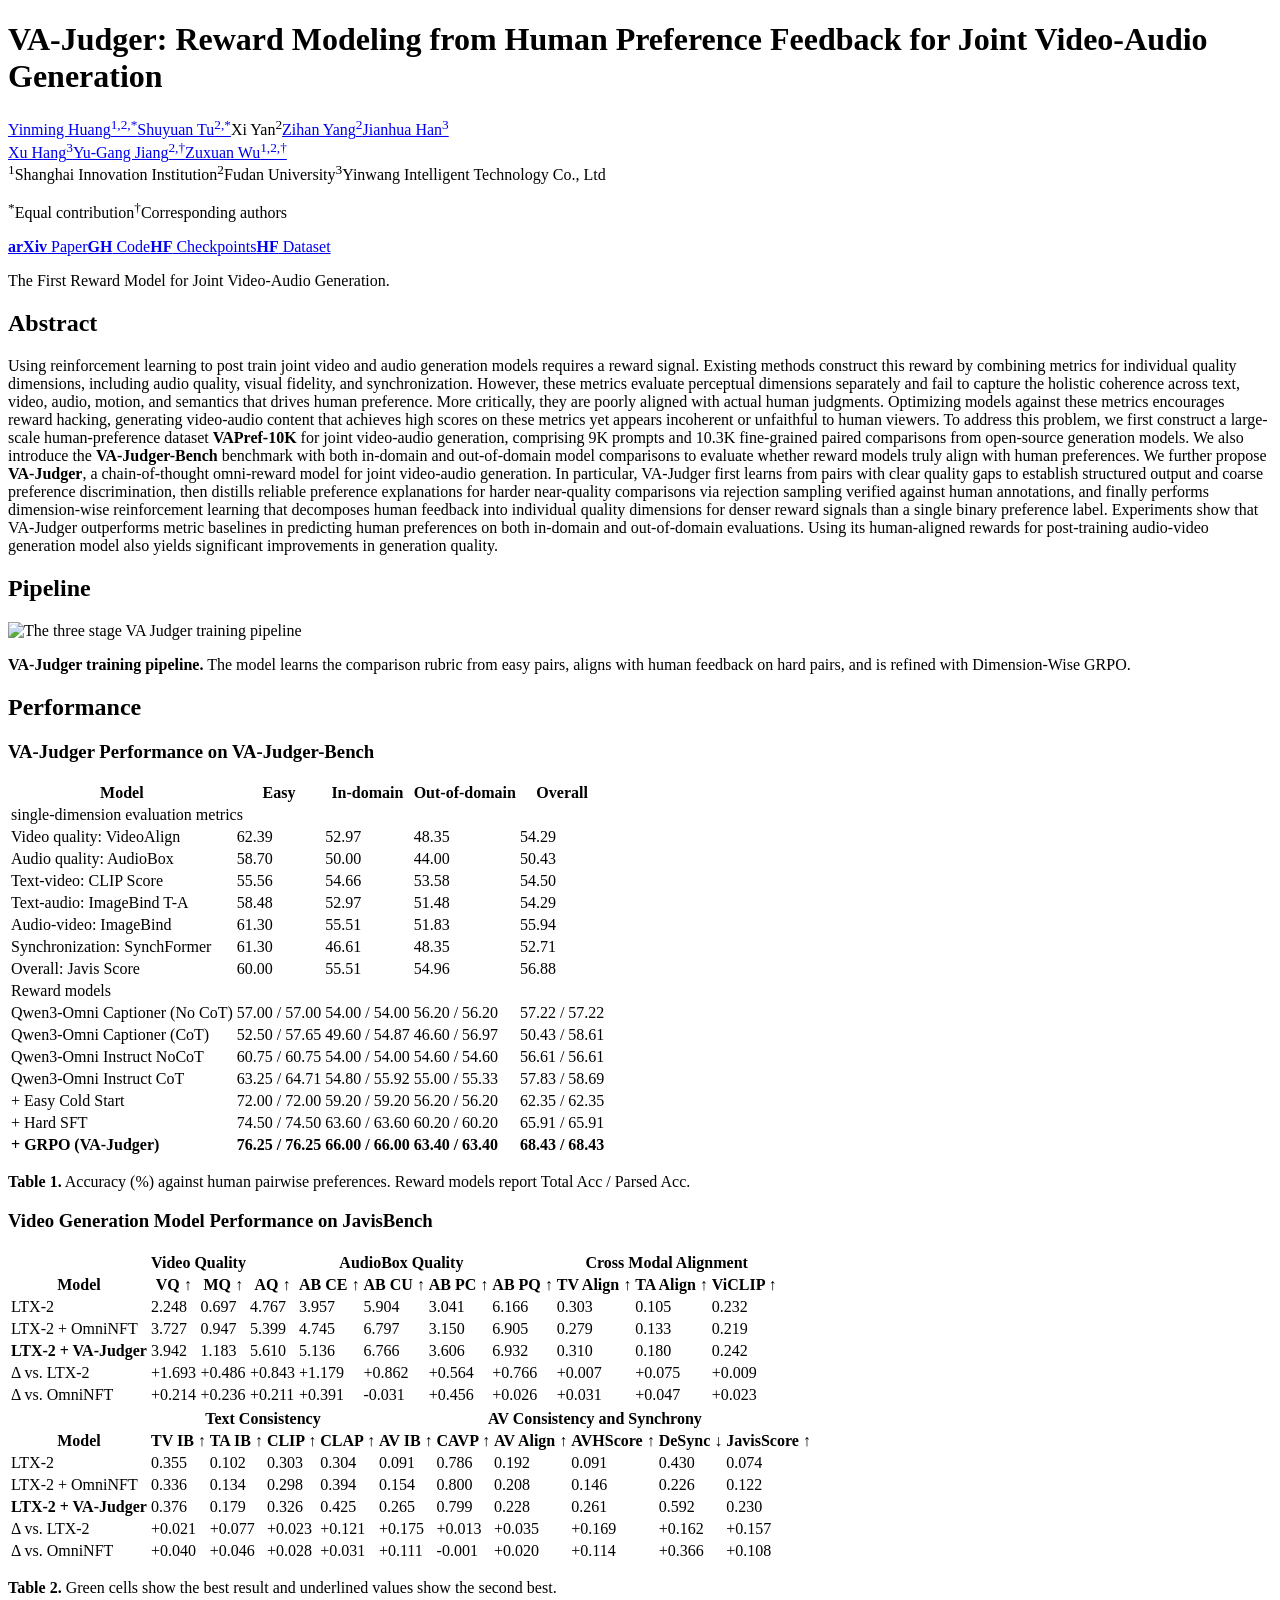
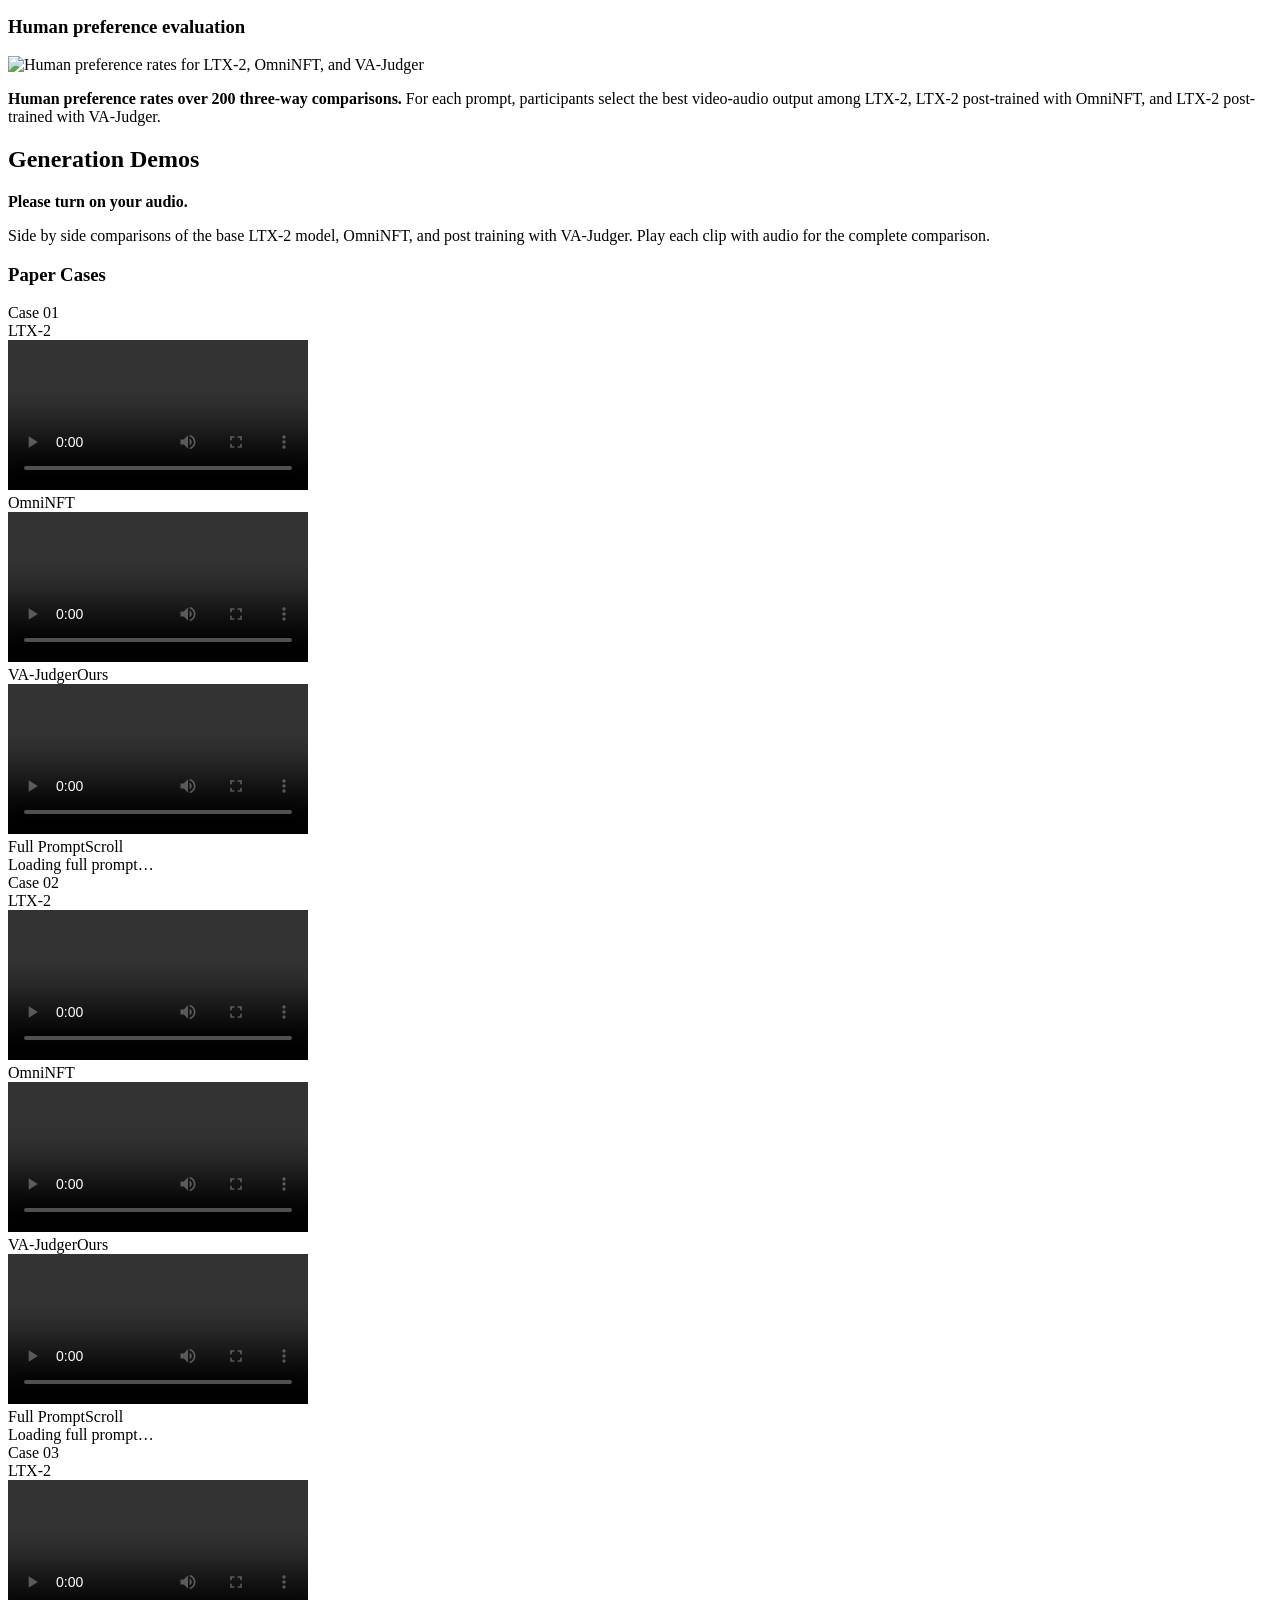
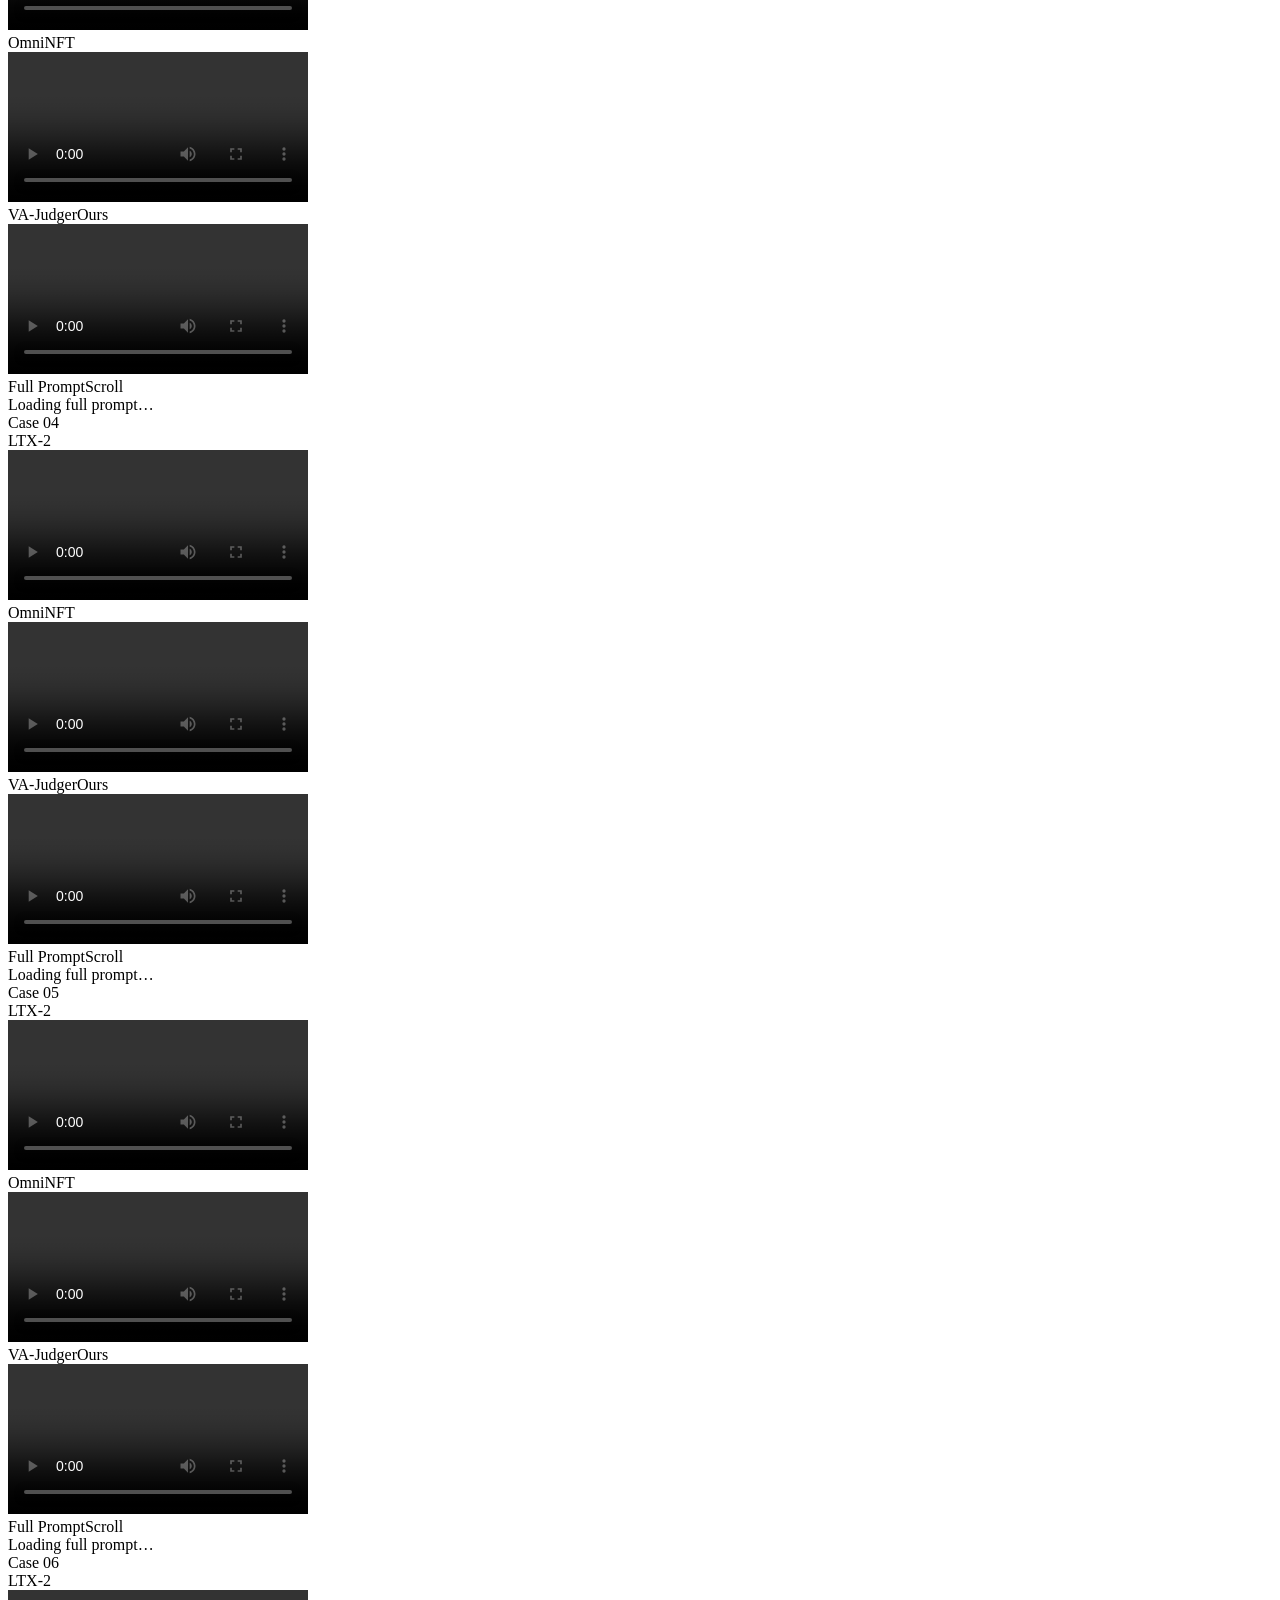
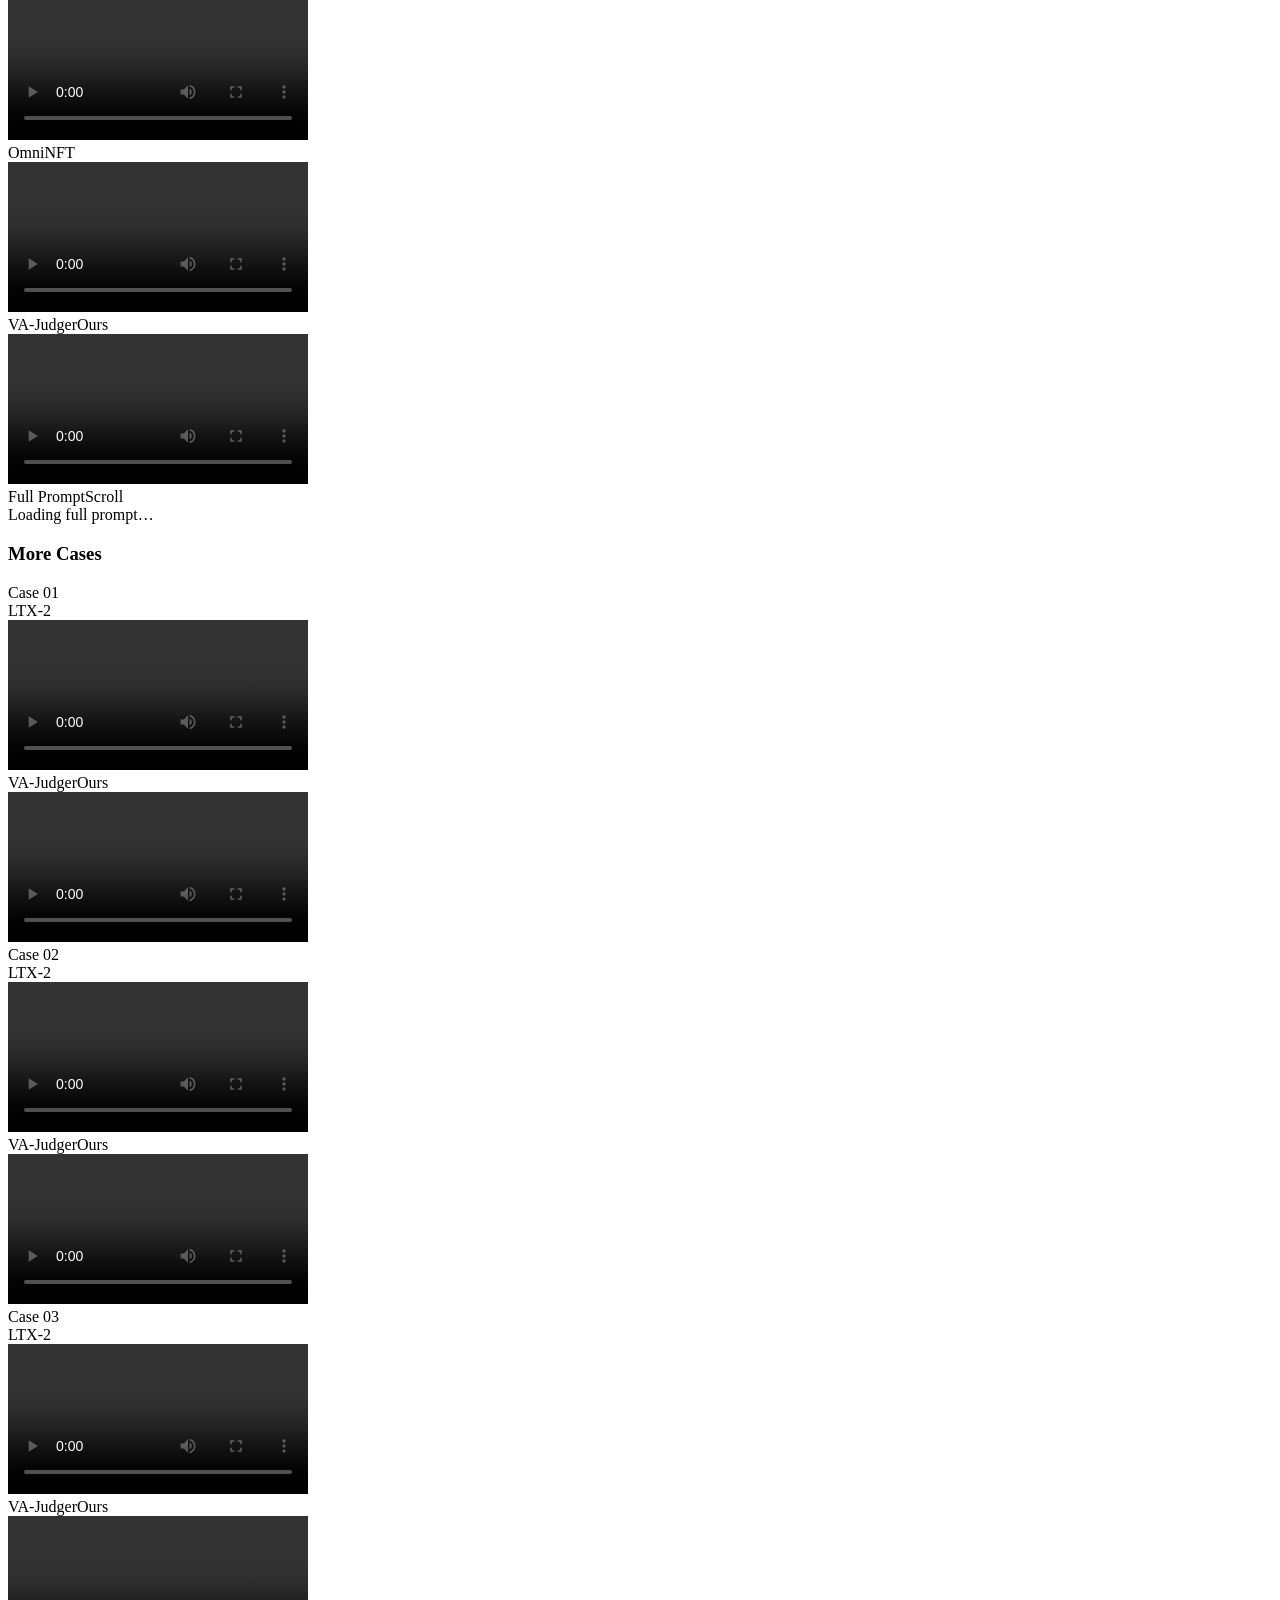
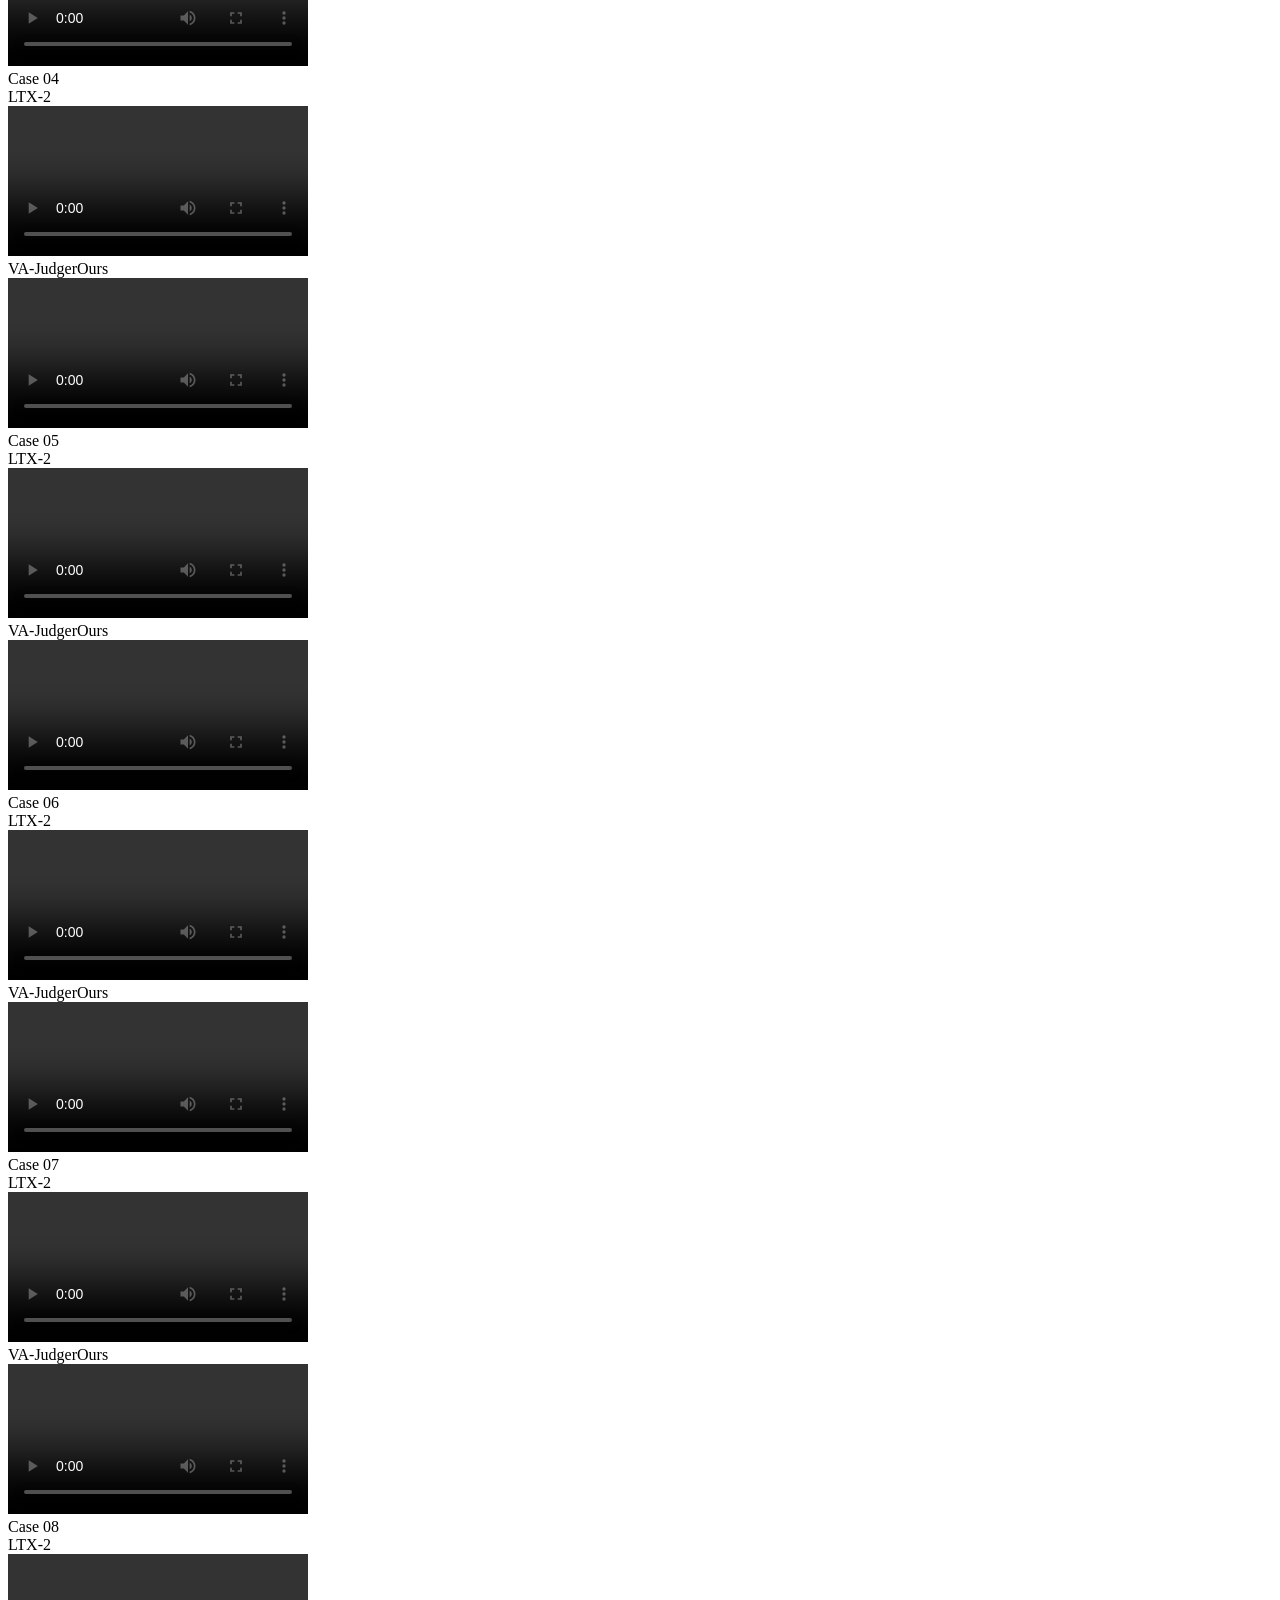
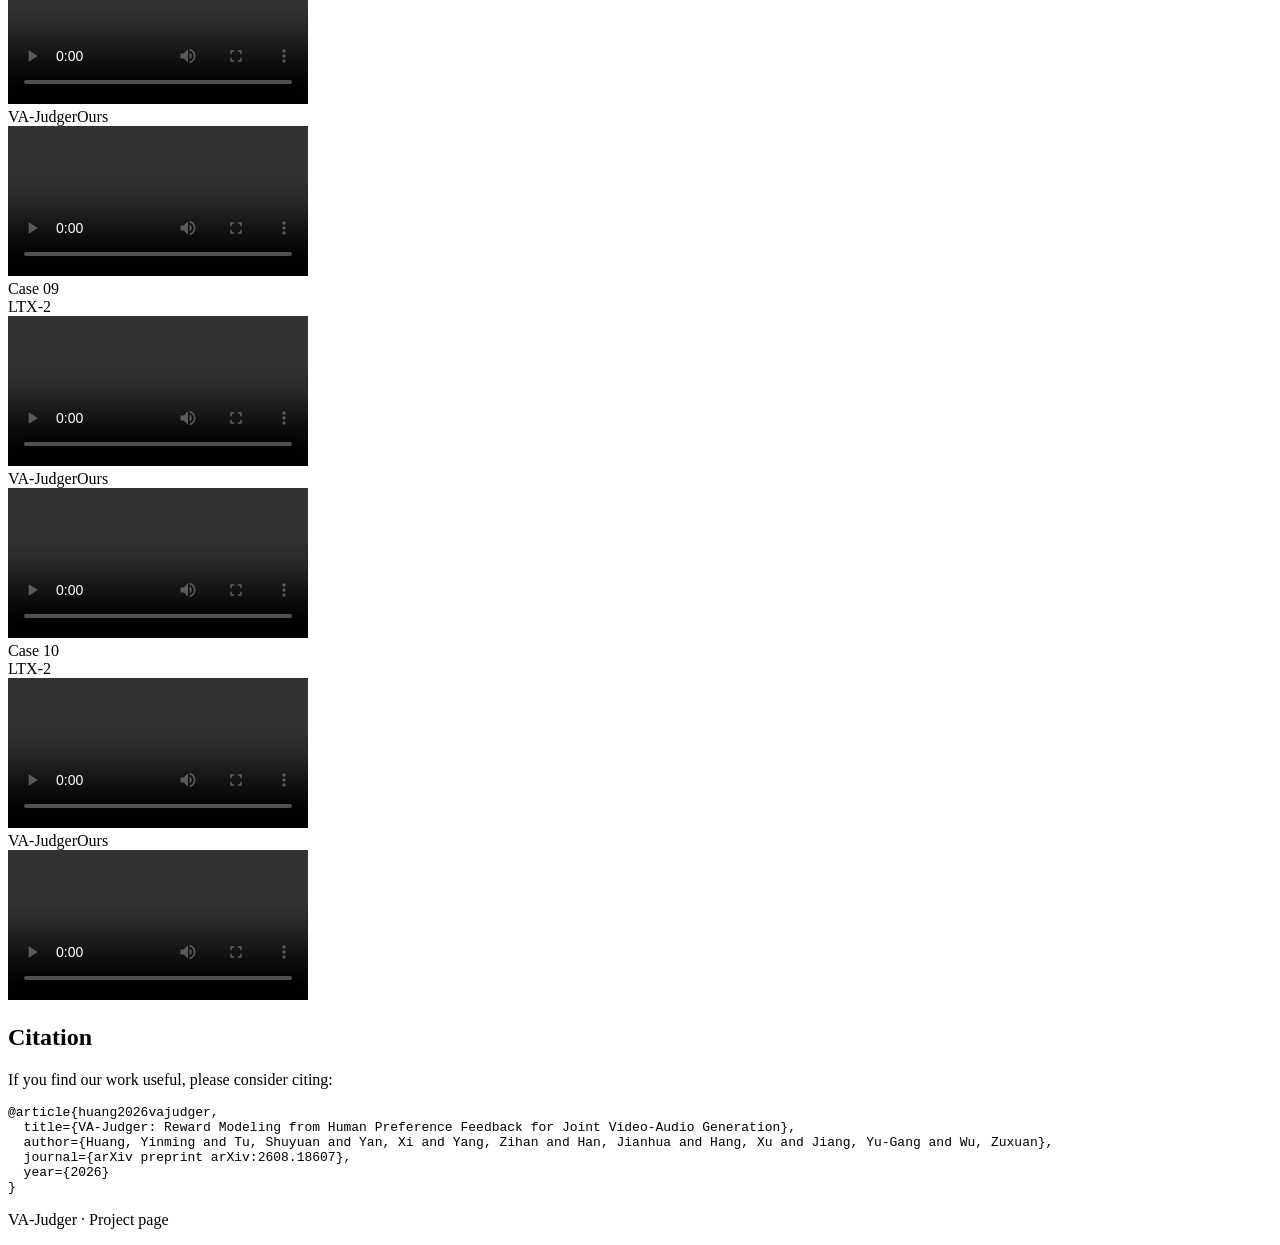
==== commit b538cd2b: "Add citation" ====
--- a/index.html
+++ b/index.html
@@ -1,2 +1,7 @@
-<!DOCTYPE html><html lang="en"><head><meta charSet="utf-8"/><meta name="viewport" content="width=device-width, initial-scale=1"/><link rel="preload" href="/VA-Judger/media/pipeline.webp" as="image"/><link rel="preload" href="/VA-Judger/media/human-preference.webp" as="image"/><link rel="stylesheet" href="/VA-Judger/_next/static/css/index.84w4rBiB.css" data-rsc-css-href="/VA-Judger/_next/static/css/index.84w4rBiB.css" data-precedence="vite-rsc/importer-resources"/><link rel="modulepreload" fetchPriority="low" href="/VA-Judger/_next/static/chunks/index-BzwVVZ4M.js"/><script src="/VA-Judger/_next/static/chunks/rolldown-runtime-C60lm6uB.js" type="module" async=""></script><script src="/VA-Judger/_next/static/chunks/framework-BgSIrAUN.js" type="module" async=""></script><link rel="modulepreload" href="/VA-Judger/_next/static/chunks/layout-segment-context-SlmnF4hL.js" crossorigin=""/><link rel="modulepreload" href="/VA-Judger/_next/static/chunks/PromptBox-3qRVYpnq.js" crossorigin=""/><title>VA-Judger: Reward Modeling from Human Preference Feedback for Joint Video-Audio Generation</title><meta name="description" content="VA-Judger learns holistic rewards from human preference feedback for joint audio-video generation."/><script>Object.assign(((self[Symbol.for("vinext.navigationRuntime")]??={bootstrap:{routeManifest:null},functions:{}}).bootstrap.rsc??={rsc:[]}),{params:{},nav:{"pathname":"/","searchParams":[]}})</script><link rel="modulepreload" href="/VA-Judger/_next/static/chunks/index-BzwVVZ4M.js" />
-</head><body><main><header class="hero"><div class="orb orb-one" aria-hidden="true"></div><div class="orb orb-two" aria-hidden="true"></div><div class="hero-inner"><h1><span>VA-Judger</span>: Reward Modeling from Human Preference Feedback for Joint Video-Audio Generation</h1><div class="paper-authors" aria-label="Paper authors and affiliations"><div class="author-list"><div class="author-row"><a href="https://yinminghuang.github.io/" target="_blank" rel="noreferrer">Yinming Huang<sup>1,2,*</sup></a><a href="https://github.com/Francis-Rings" target="_blank" rel="noreferrer">Shuyuan Tu<sup>2,*</sup></a><span>Xi Yan<sup>2</sup></span><a href="https://github.com/pnotp" target="_blank" rel="noreferrer">Zihan Yang<sup>2</sup></a><a href="https://scholar.google.com/citations?user=OEPMQEMAAAAJ&amp;hl=en" target="_blank" rel="noreferrer">Jianhua Han<sup>3</sup></a></div><div class="author-row"><a href="https://scholar.google.com/citations?user=J_8TX6sAAAAJ&amp;hl=en&amp;oi=ao" target="_blank" rel="noreferrer">Xu Hang<sup>3</sup></a><a href="https://scholar.google.com/citations?user=f3_FP8AAAAAJ&amp;hl=en" target="_blank" rel="noreferrer">Yu-Gang Jiang<sup>2,†</sup></a><a href="https://scholar.google.com/citations?user=7t12hVkAAAAJ&amp;hl=en" target="_blank" rel="noreferrer">Zuxuan Wu<sup>1,2,†</sup></a></div></div><div class="affiliation-list"><span><sup>1</sup>Shanghai Innovation Institution</span><span><sup>2</sup>Fudan University</span><span><sup>3</sup>Yinwang Intelligent Technology Co., Ltd</span></div><p class="author-notes"><span><sup>*</sup>Equal contribution</span><span><sup>†</sup>Corresponding authors</span></p></div><div class="resource-links" aria-label="Project resources"><a href="https://arxiv.org/abs/2608.18607" target="_blank" rel="noreferrer"><b>arXiv</b> Paper</a><a href="https://github.com/ShareLab-SII/VA-Judger" target="_blank" rel="noreferrer"><b>GH</b> Code</a><a href="https://huggingface.co/YinmingHuang/VA-Judger" target="_blank" rel="noreferrer"><b>HF</b> Checkpoints</a><a href="https://huggingface.co/datasets/YinmingHuang/VA-Judger-Bench" target="_blank" rel="noreferrer"><b>HF</b> Dataset</a></div><p class="novelty-claim">The First Reward Model for Joint Video-Audio Generation.</p></div></header><div class="container"><section class="paper-card abstract" id="abstract"><h2>Abstract</h2><p>Using reinforcement learning to post train joint video and audio generation models requires a reward signal. Existing methods construct this reward by combining metrics for individual quality dimensions, including audio quality, visual fidelity, and synchronization. However, these metrics evaluate perceptual dimensions separately and fail to capture the holistic coherence across text, video, audio, motion, and semantics that drives human preference. More critically, they are poorly aligned with actual human judgments. Optimizing models against these metrics encourages reward hacking, generating video-audio content that achieves high scores on these metrics yet appears incoherent or unfaithful to human viewers. To address this problem, we first construct a large-scale human-preference dataset <strong>VAPref-10K</strong> for joint video-audio generation, comprising 9K prompts and 10.3K fine-grained paired comparisons from open-source generation models. We also introduce the <strong>VA-Judger-Bench</strong> benchmark with both in-domain and out-of-domain model comparisons to evaluate whether reward models truly align with human preferences. We further propose <strong>VA-Judger</strong>, a chain-of-thought omni-reward model for joint video-audio generation. In particular, VA-Judger first learns from pairs with clear quality gaps to establish structured output and coarse preference discrimination, then distills reliable preference explanations for harder near-quality comparisons via rejection sampling verified against human annotations, and finally performs dimension-wise reinforcement learning that decomposes human feedback into individual quality dimensions for denser reward signals than a single binary preference label. Experiments show that VA-Judger outperforms metric baselines in predicting human preferences on both in-domain and out-of-domain evaluations. Using its human-aligned rewards for post-training audio-video generation model also yields significant improvements in generation quality.</p></section><section class="paper-card pipeline" id="pipeline"><h2>Pipeline</h2><img src="/VA-Judger/media/pipeline.webp" alt="The three stage VA Judger training pipeline"/><p class="figure-caption"><strong>VA-Judger training pipeline.</strong> The model learns the comparison rubric from easy pairs, aligns with human feedback on hard pairs, and is refined with Dimension-Wise GRPO.</p></section><section class="performance" id="performance"><h2>Performance</h2><h3 class="performance-title">VA-Judger Performance on VA-Judger-Bench</h3><div class="table-shell"><div class="table-scroll"><table class="results-table judger-table"><thead><tr><th>Model</th><th>Easy</th><th>In-domain</th><th>Out-of-domain</th><th>Overall</th></tr></thead><tbody><tr class="group-row"><td colSpan="5">single-dimension evaluation metrics</td></tr><tr><td>Video quality: VideoAlign</td><td>62.39</td><td>52.97</td><td>48.35</td><td>54.29</td></tr><tr><td>Audio quality: AudioBox</td><td>58.70</td><td>50.00</td><td>44.00</td><td>50.43</td></tr><tr><td>Text-video: CLIP Score</td><td>55.56</td><td>54.66</td><td>53.58</td><td>54.50</td></tr><tr><td>Text-audio: ImageBind T-A</td><td>58.48</td><td>52.97</td><td>51.48</td><td>54.29</td></tr><tr><td>Audio-video: ImageBind</td><td>61.30</td><td>55.51</td><td>51.83</td><td>55.94</td></tr><tr><td>Synchronization: SynchFormer</td><td>61.30</td><td>46.61</td><td>48.35</td><td>52.71</td></tr><tr><td>Overall: Javis Score</td><td>60.00</td><td>55.51</td><td>54.96</td><td>56.88</td></tr><tr class="group-row"><td colSpan="5">Reward models</td></tr><tr><td>Qwen3-Omni Captioner (No CoT)</td><td>57.00 / 57.00</td><td>54.00 / 54.00</td><td>56.20 / 56.20</td><td>57.22 / 57.22</td></tr><tr><td>Qwen3-Omni Captioner (CoT)</td><td>52.50 / 57.65</td><td>49.60 / 54.87</td><td>46.60 / 56.97</td><td>50.43 / 58.61</td></tr><tr><td>Qwen3-Omni Instruct NoCoT</td><td>60.75 / 60.75</td><td>54.00 / 54.00</td><td>54.60 / 54.60</td><td>56.61 / 56.61</td></tr><tr><td>Qwen3-Omni Instruct CoT</td><td>63.25 / 64.71</td><td>54.80 / 55.92</td><td>55.00 / 55.33</td><td>57.83 / 58.69</td></tr><tr><td><span class="stage-prefix">+</span> Easy Cold Start</td><td>72.00 / 72.00</td><td>59.20 / 59.20</td><td>56.20 / 56.20</td><td>62.35 / 62.35</td></tr><tr><td><span class="stage-prefix">+</span> Hard SFT</td><td>74.50 / 74.50</td><td>63.60 / 63.60</td><td>60.20 / 60.20</td><td>65.91 / 65.91</td></tr><tr class="best-row"><td><strong><span class="stage-prefix">+</span> GRPO (VA-Judger)</strong></td><td><strong>76.25 / 76.25</strong></td><td><strong>66.00 / 66.00</strong></td><td><strong>63.40 / 63.40</strong></td><td><strong>68.43 / 68.43</strong></td></tr></tbody></table></div><p class="table-caption"><strong>Table 1.</strong> Accuracy (%) against human pairwise preferences. Reward models report Total Acc / Parsed Acc.</p></div><h3 class="performance-title">Video Generation Model Performance on JavisBench</h3><div class="table-shell"><div class="table-scroll metric-scroll"><table class="results-table metric-table"><thead><tr><th></th><th colSpan="2">Video Quality</th><th colSpan="5">AudioBox Quality</th><th colSpan="3">Cross Modal Alignment</th></tr><tr><th>Model</th><th>VQ ↑</th><th>MQ ↑</th><th>AQ ↑</th><th>AB CE ↑</th><th>AB CU ↑</th><th>AB PC ↑</th><th>AB PQ ↑</th><th>TV Align ↑</th><th>TA Align ↑</th><th>ViCLIP ↑</th></tr></thead><tbody><tr class=""><td class="">LTX-2</td><td class="">2.248</td><td class="">0.697</td><td class="">4.767</td><td class="">3.957</td><td class="">5.904</td><td class="">3.041</td><td class="">6.166</td><td class="second-cell">0.303</td><td class="">0.105</td><td class="second-cell">0.232</td></tr><tr class=""><td class="">LTX-2 + OmniNFT</td><td class="second-cell">3.727</td><td class="second-cell">0.947</td><td class="second-cell">5.399</td><td class="second-cell">4.745</td><td class="best-cell">6.797</td><td class="second-cell">3.150</td><td class="second-cell">6.905</td><td class="">0.279</td><td class="second-cell">0.133</td><td class="">0.219</td></tr><tr class="ours-row"><td class=""><strong>LTX-2 + VA-Judger</strong></td><td class="best-cell">3.942</td><td class="best-cell">1.183</td><td class="best-cell">5.610</td><td class="best-cell">5.136</td><td class="second-cell">6.766</td><td class="best-cell">3.606</td><td class="best-cell">6.932</td><td class="best-cell">0.310</td><td class="best-cell">0.180</td><td class="best-cell">0.242</td></tr><tr class=" delta-row"><td class="">Δ vs. LTX-2</td><td class="">+1.693</td><td class="">+0.486</td><td class="">+0.843</td><td class="">+1.179</td><td class="">+0.862</td><td class="">+0.564</td><td class="">+0.766</td><td class="">+0.007</td><td class="">+0.075</td><td class="">+0.009</td></tr><tr class=" delta-row"><td class="">Δ vs. OmniNFT</td><td class="">+0.214</td><td class="">+0.236</td><td class="">+0.211</td><td class="">+0.391</td><td class="">-0.031</td><td class="">+0.456</td><td class="">+0.026</td><td class="">+0.031</td><td class="">+0.047</td><td class="">+0.023</td></tr></tbody></table></div><div class="table-scroll metric-scroll"><table class="results-table metric-table"><thead><tr><th></th><th colSpan="4">Text Consistency</th><th colSpan="6">AV Consistency and Synchrony</th></tr><tr><th>Model</th><th>TV IB ↑</th><th>TA IB ↑</th><th>CLIP ↑</th><th>CLAP ↑</th><th>AV IB ↑</th><th>CAVP ↑</th><th>AV Align ↑</th><th>AVHScore ↑</th><th>DeSync ↓</th><th>JavisScore ↑</th></tr></thead><tbody><tr class=""><td class="">LTX-2</td><td class="second-cell">0.355</td><td class="">0.102</td><td class="second-cell">0.303</td><td class="">0.304</td><td class="">0.091</td><td class="">0.786</td><td class="">0.192</td><td class="">0.091</td><td class="second-cell">0.430</td><td class="">0.074</td></tr><tr class=""><td class="">LTX-2 + OmniNFT</td><td class="">0.336</td><td class="second-cell">0.134</td><td class="">0.298</td><td class="second-cell">0.394</td><td class="second-cell">0.154</td><td class="best-cell">0.800</td><td class="second-cell">0.208</td><td class="second-cell">0.146</td><td class="best-cell">0.226</td><td class="second-cell">0.122</td></tr><tr class="ours-row"><td class=""><strong>LTX-2 + VA-Judger</strong></td><td class="best-cell">0.376</td><td class="best-cell">0.179</td><td class="best-cell">0.326</td><td class="best-cell">0.425</td><td class="best-cell">0.265</td><td class="second-cell">0.799</td><td class="best-cell">0.228</td><td class="best-cell">0.261</td><td class="">0.592</td><td class="best-cell">0.230</td></tr><tr class=" delta-row"><td class="">Δ vs. LTX-2</td><td class="">+0.021</td><td class="">+0.077</td><td class="">+0.023</td><td class="">+0.121</td><td class="">+0.175</td><td class="">+0.013</td><td class="">+0.035</td><td class="">+0.169</td><td class="">+0.162</td><td class="">+0.157</td></tr><tr class=" delta-row"><td class="">Δ vs. OmniNFT</td><td class="">+0.040</td><td class="">+0.046</td><td class="">+0.028</td><td class="">+0.031</td><td class="">+0.111</td><td class="">-0.001</td><td class="">+0.020</td><td class="">+0.114</td><td class="">+0.366</td><td class="">+0.108</td></tr></tbody></table></div><p class="table-caption"><strong>Table 2.</strong> Green cells show the best result and underlined values show the second best.</p></div><h3 class="performance-title">Human preference evaluation</h3><div class="paper-card human-preference-card"><img src="/VA-Judger/media/human-preference.webp" alt="Human preference rates for LTX-2, OmniNFT, and VA-Judger"/><p class="figure-caption"><strong>Human preference rates over 200 three-way comparisons.</strong> For each prompt, participants select the best video-audio output among LTX-2, LTX-2 post-trained with OmniNFT, and LTX-2 post-trained with VA-Judger.</p></div></section><section class="demos" id="demos"><h2>Generation Demos</h2><p class="audio-hint"><strong>Please turn on your audio.</strong></p><p class="section-intro">Side by side comparisons of the base LTX-2 model, OmniNFT, and post training with VA-Judger. Play each clip with audio for the complete comparison.</p><h3>Paper Cases</h3><div class="paper-cases"><article class="case-card paper-case"><div class="case-index">Case <!-- -->01</div><div class="paper-case-grid"><div class="video-panel"><div class="video-label"><span>LTX-2</span></div><video controls="" playsInline="" preload="metadata" aria-label="LTX-2 generated video"><source src="/VA-Judger/media/papercases/0139/ltx2.mp4" type="video/mp4"/>Your browser does not support embedded videos.</video></div><div class="video-panel"><div class="video-label"><span>OmniNFT</span></div><video controls="" playsInline="" preload="metadata" aria-label="OmniNFT generated video"><source src="/VA-Judger/media/papercases/0139/omninft.mp4" type="video/mp4"/>Your browser does not support embedded videos.</video></div><div class="video-panel is-ours"><div class="video-label"><span>VA-Judger</span><span class="ours-badge">Ours</span></div><video controls="" playsInline="" preload="metadata" aria-label="VA-Judger generated video"><source src="/VA-Judger/media/papercases/0139/ours.mp4" type="video/mp4"/>Your browser does not support embedded videos.</video></div><div class="prompt-panel"><div class="video-label"><span>Full Prompt</span><span class="scroll-hint">Scroll</span></div><div class="prompt-scroll" tabindex="0">Loading full prompt…</div></div></div></article><article class="case-card paper-case"><div class="case-index">Case <!-- -->02</div><div class="paper-case-grid"><div class="video-panel"><div class="video-label"><span>LTX-2</span></div><video controls="" playsInline="" preload="metadata" aria-label="LTX-2 generated video"><source src="/VA-Judger/media/papercases/0179/ltx2.mp4" type="video/mp4"/>Your browser does not support embedded videos.</video></div><div class="video-panel"><div class="video-label"><span>OmniNFT</span></div><video controls="" playsInline="" preload="metadata" aria-label="OmniNFT generated video"><source src="/VA-Judger/media/papercases/0179/omninft.mp4" type="video/mp4"/>Your browser does not support embedded videos.</video></div><div class="video-panel is-ours"><div class="video-label"><span>VA-Judger</span><span class="ours-badge">Ours</span></div><video controls="" playsInline="" preload="metadata" aria-label="VA-Judger generated video"><source src="/VA-Judger/media/papercases/0179/ours.mp4" type="video/mp4"/>Your browser does not support embedded videos.</video></div><div class="prompt-panel"><div class="video-label"><span>Full Prompt</span><span class="scroll-hint">Scroll</span></div><div class="prompt-scroll" tabindex="0">Loading full prompt…</div></div></div></article><article class="case-card paper-case"><div class="case-index">Case <!-- -->03</div><div class="paper-case-grid"><div class="video-panel"><div class="video-label"><span>LTX-2</span></div><video controls="" playsInline="" preload="metadata" aria-label="LTX-2 generated video"><source src="/VA-Judger/media/papercases/0528/ltx2.mp4" type="video/mp4"/>Your browser does not support embedded videos.</video></div><div class="video-panel"><div class="video-label"><span>OmniNFT</span></div><video controls="" playsInline="" preload="metadata" aria-label="OmniNFT generated video"><source src="/VA-Judger/media/papercases/0528/omninft.mp4" type="video/mp4"/>Your browser does not support embedded videos.</video></div><div class="video-panel is-ours"><div class="video-label"><span>VA-Judger</span><span class="ours-badge">Ours</span></div><video controls="" playsInline="" preload="metadata" aria-label="VA-Judger generated video"><source src="/VA-Judger/media/papercases/0528/ours.mp4" type="video/mp4"/>Your browser does not support embedded videos.</video></div><div class="prompt-panel"><div class="video-label"><span>Full Prompt</span><span class="scroll-hint">Scroll</span></div><div class="prompt-scroll" tabindex="0">Loading full prompt…</div></div></div></article><article class="case-card paper-case"><div class="case-index">Case <!-- -->04</div><div class="paper-case-grid"><div class="video-panel"><div class="video-label"><span>LTX-2</span></div><video controls="" playsInline="" preload="metadata" aria-label="LTX-2 generated video"><source src="/VA-Judger/media/papercases/1098/ltx2.mp4" type="video/mp4"/>Your browser does not support embedded videos.</video></div><div class="video-panel"><div class="video-label"><span>OmniNFT</span></div><video controls="" playsInline="" preload="metadata" aria-label="OmniNFT generated video"><source src="/VA-Judger/media/papercases/1098/omninft.mp4" type="video/mp4"/>Your browser does not support embedded videos.</video></div><div class="video-panel is-ours"><div class="video-label"><span>VA-Judger</span><span class="ours-badge">Ours</span></div><video controls="" playsInline="" preload="metadata" aria-label="VA-Judger generated video"><source src="/VA-Judger/media/papercases/1098/ours.mp4" type="video/mp4"/>Your browser does not support embedded videos.</video></div><div class="prompt-panel"><div class="video-label"><span>Full Prompt</span><span class="scroll-hint">Scroll</span></div><div class="prompt-scroll" tabindex="0">Loading full prompt…</div></div></div></article><article class="case-card paper-case"><div class="case-index">Case <!-- -->05</div><div class="paper-case-grid"><div class="video-panel"><div class="video-label"><span>LTX-2</span></div><video controls="" playsInline="" preload="metadata" aria-label="LTX-2 generated video"><source src="/VA-Judger/media/papercases/1150/ltx2.mp4" type="video/mp4"/>Your browser does not support embedded videos.</video></div><div class="video-panel"><div class="video-label"><span>OmniNFT</span></div><video controls="" playsInline="" preload="metadata" aria-label="OmniNFT generated video"><source src="/VA-Judger/media/papercases/1150/omninft.mp4" type="video/mp4"/>Your browser does not support embedded videos.</video></div><div class="video-panel is-ours"><div class="video-label"><span>VA-Judger</span><span class="ours-badge">Ours</span></div><video controls="" playsInline="" preload="metadata" aria-label="VA-Judger generated video"><source src="/VA-Judger/media/papercases/1150/ours.mp4" type="video/mp4"/>Your browser does not support embedded videos.</video></div><div class="prompt-panel"><div class="video-label"><span>Full Prompt</span><span class="scroll-hint">Scroll</span></div><div class="prompt-scroll" tabindex="0">Loading full prompt…</div></div></div></article><article class="case-card paper-case"><div class="case-index">Case <!-- -->06</div><div class="paper-case-grid"><div class="video-panel"><div class="video-label"><span>LTX-2</span></div><video controls="" playsInline="" preload="metadata" aria-label="LTX-2 generated video"><source src="/VA-Judger/media/papercases/0039/ltx2.mp4" type="video/mp4"/>Your browser does not support embedded videos.</video></div><div class="video-panel"><div class="video-label"><span>OmniNFT</span></div><video controls="" playsInline="" preload="metadata" aria-label="OmniNFT generated video"><source src="/VA-Judger/media/papercases/0039/omninft.mp4" type="video/mp4"/>Your browser does not support embedded videos.</video></div><div class="video-panel is-ours"><div class="video-label"><span>VA-Judger</span><span class="ours-badge">Ours</span></div><video controls="" playsInline="" preload="metadata" aria-label="VA-Judger generated video"><source src="/VA-Judger/media/papercases/0039/ours.mp4" type="video/mp4"/>Your browser does not support embedded videos.</video></div><div class="prompt-panel"><div class="video-label"><span>Full Prompt</span><span class="scroll-hint">Scroll</span></div><div class="prompt-scroll" tabindex="0">Loading full prompt…</div></div></div></article></div><h3 class="more-title">More Cases</h3><div class="more-cases"><article class="case-card more-case"><div class="case-index">Case <!-- -->01</div><div class="more-case-grid"><div class="video-panel"><div class="video-label"><span>LTX-2</span></div><video controls="" playsInline="" preload="metadata" aria-label="LTX-2 generated video"><source src="/VA-Judger/media/morecases/0133/ltx2.mp4" type="video/mp4"/>Your browser does not support embedded videos.</video></div><div class="video-panel is-ours"><div class="video-label"><span>VA-Judger</span><span class="ours-badge">Ours</span></div><video controls="" playsInline="" preload="metadata" aria-label="VA-Judger generated video"><source src="/VA-Judger/media/morecases/0133/ours.mp4" type="video/mp4"/>Your browser does not support embedded videos.</video></div></div></article><article class="case-card more-case"><div class="case-index">Case <!-- -->02</div><div class="more-case-grid"><div class="video-panel"><div class="video-label"><span>LTX-2</span></div><video controls="" playsInline="" preload="metadata" aria-label="LTX-2 generated video"><source src="/VA-Judger/media/morecases/0208/ltx2.mp4" type="video/mp4"/>Your browser does not support embedded videos.</video></div><div class="video-panel is-ours"><div class="video-label"><span>VA-Judger</span><span class="ours-badge">Ours</span></div><video controls="" playsInline="" preload="metadata" aria-label="VA-Judger generated video"><source src="/VA-Judger/media/morecases/0208/ours.mp4" type="video/mp4"/>Your browser does not support embedded videos.</video></div></div></article><article class="case-card more-case"><div class="case-index">Case <!-- -->03</div><div class="more-case-grid"><div class="video-panel"><div class="video-label"><span>LTX-2</span></div><video controls="" playsInline="" preload="metadata" aria-label="LTX-2 generated video"><source src="/VA-Judger/media/morecases/0717/ltx2.mp4" type="video/mp4"/>Your browser does not support embedded videos.</video></div><div class="video-panel is-ours"><div class="video-label"><span>VA-Judger</span><span class="ours-badge">Ours</span></div><video controls="" playsInline="" preload="metadata" aria-label="VA-Judger generated video"><source src="/VA-Judger/media/morecases/0717/ours.mp4" type="video/mp4"/>Your browser does not support embedded videos.</video></div></div></article><article class="case-card more-case"><div class="case-index">Case <!-- -->04</div><div class="more-case-grid"><div class="video-panel"><div class="video-label"><span>LTX-2</span></div><video controls="" playsInline="" preload="metadata" aria-label="LTX-2 generated video"><source src="/VA-Judger/media/morecases/0917/ltx2.mp4" type="video/mp4"/>Your browser does not support embedded videos.</video></div><div class="video-panel is-ours"><div class="video-label"><span>VA-Judger</span><span class="ours-badge">Ours</span></div><video controls="" playsInline="" preload="metadata" aria-label="VA-Judger generated video"><source src="/VA-Judger/media/morecases/0917/ours.mp4" type="video/mp4"/>Your browser does not support embedded videos.</video></div></div></article><article class="case-card more-case"><div class="case-index">Case <!-- -->05</div><div class="more-case-grid"><div class="video-panel"><div class="video-label"><span>LTX-2</span></div><video controls="" playsInline="" preload="metadata" aria-label="LTX-2 generated video"><source src="/VA-Judger/media/morecases/0953/ltx2.mp4" type="video/mp4"/>Your browser does not support embedded videos.</video></div><div class="video-panel is-ours"><div class="video-label"><span>VA-Judger</span><span class="ours-badge">Ours</span></div><video controls="" playsInline="" preload="metadata" aria-label="VA-Judger generated video"><source src="/VA-Judger/media/morecases/0953/ours.mp4" type="video/mp4"/>Your browser does not support embedded videos.</video></div></div></article><article class="case-card more-case"><div class="case-index">Case <!-- -->06</div><div class="more-case-grid"><div class="video-panel"><div class="video-label"><span>LTX-2</span></div><video controls="" playsInline="" preload="metadata" aria-label="LTX-2 generated video"><source src="/VA-Judger/media/morecases/0985/ltx2.mp4" type="video/mp4"/>Your browser does not support embedded videos.</video></div><div class="video-panel is-ours"><div class="video-label"><span>VA-Judger</span><span class="ours-badge">Ours</span></div><video controls="" playsInline="" preload="metadata" aria-label="VA-Judger generated video"><source src="/VA-Judger/media/morecases/0985/ours.mp4" type="video/mp4"/>Your browser does not support embedded videos.</video></div></div></article><article class="case-card more-case"><div class="case-index">Case <!-- -->07</div><div class="more-case-grid"><div class="video-panel"><div class="video-label"><span>LTX-2</span></div><video controls="" playsInline="" preload="metadata" aria-label="LTX-2 generated video"><source src="/VA-Judger/media/morecases/0999/ltx2.mp4" type="video/mp4"/>Your browser does not support embedded videos.</video></div><div class="video-panel is-ours"><div class="video-label"><span>VA-Judger</span><span class="ours-badge">Ours</span></div><video controls="" playsInline="" preload="metadata" aria-label="VA-Judger generated video"><source src="/VA-Judger/media/morecases/0999/ours.mp4" type="video/mp4"/>Your browser does not support embedded videos.</video></div></div></article><article class="case-card more-case"><div class="case-index">Case <!-- -->08</div><div class="more-case-grid"><div class="video-panel"><div class="video-label"><span>LTX-2</span></div><video controls="" playsInline="" preload="metadata" aria-label="LTX-2 generated video"><source src="/VA-Judger/media/morecases/1454/ltx2.mp4" type="video/mp4"/>Your browser does not support embedded videos.</video></div><div class="video-panel is-ours"><div class="video-label"><span>VA-Judger</span><span class="ours-badge">Ours</span></div><video controls="" playsInline="" preload="metadata" aria-label="VA-Judger generated video"><source src="/VA-Judger/media/morecases/1454/ours.mp4" type="video/mp4"/>Your browser does not support embedded videos.</video></div></div></article><article class="case-card more-case"><div class="case-index">Case <!-- -->09</div><div class="more-case-grid"><div class="video-panel"><div class="video-label"><span>LTX-2</span></div><video controls="" playsInline="" preload="metadata" aria-label="LTX-2 generated video"><source src="/VA-Judger/media/morecases/0023/ltx2.mp4" type="video/mp4"/>Your browser does not support embedded videos.</video></div><div class="video-panel is-ours"><div class="video-label"><span>VA-Judger</span><span class="ours-badge">Ours</span></div><video controls="" playsInline="" preload="metadata" aria-label="VA-Judger generated video"><source src="/VA-Judger/media/morecases/0023/ours.mp4" type="video/mp4"/>Your browser does not support embedded videos.</video></div></div></article><article class="case-card more-case"><div class="case-index">Case <!-- -->10</div><div class="more-case-grid"><div class="video-panel"><div class="video-label"><span>LTX-2</span></div><video controls="" playsInline="" preload="metadata" aria-label="LTX-2 generated video"><source src="/VA-Judger/media/morecases/0040/ltx2.mp4" type="video/mp4"/>Your browser does not support embedded videos.</video></div><div class="video-panel is-ours"><div class="video-label"><span>VA-Judger</span><span class="ours-badge">Ours</span></div><video controls="" playsInline="" preload="metadata" aria-label="VA-Judger generated video"><source src="/VA-Judger/media/morecases/0040/ours.mp4" type="video/mp4"/>Your browser does not support embedded videos.</video></div></div></article></div></section></div><footer><p>VA-Judger · Project page</p></footer></main><script type="module" src="/VA-Judger/_next/static/chunks/index-BzwVVZ4M.js" id="_R_" async=""></script><script>((self[Symbol.for("vinext.navigationRuntime")]??={bootstrap:{routeManifest:null},functions:{}}).bootstrap.rsc??={rsc:[]}).rsc.push("2:I[\"8c0f216c4604\",[],\"Children\",1]\n")</script><script>((self[Symbol.for("vinext.navigationRuntime")]??={bootstrap:{routeManifest:null},functions:{}}).bootstrap.rsc??={rsc:[]}).rsc.push("3:I[\"593f344dc510\",[],\"GlobalErrorBoundary\",1]\n")</script><script>((self[Symbol.for("vinext.navigationRuntime")]??={bootstrap:{routeManifest:null},functions:{}}).bootstrap.rsc??={rsc:[]}).rsc.push("4:I[\"0b874ad30386\",[],\"default\",1]\n")</script><script>((self[Symbol.for("vinext.navigationRuntime")]??={bootstrap:{routeManifest:null},functions:{}}).bootstrap.rsc??={rsc:[]}).rsc.push("5:I[\"593f344dc510\",[],\"ErrorBoundary\",1]\n")</script><script>((self[Symbol.for("vinext.navigationRuntime")]??={bootstrap:{routeManifest:null},functions:{}}).bootstrap.rsc??={rsc:[]}).rsc.push("6:I[\"15c18cfaeeff\",[],\"LayoutSegmentProvider\",1]\n")</script><script>((self[Symbol.for("vinext.navigationRuntime")]??={bootstrap:{routeManifest:null},functions:{}}).bootstrap.rsc??={rsc:[]}).rsc.push("7:I[\"8c0f216c4604\",[],\"Slot\",1]\n")</script><script>((self[Symbol.for("vinext.navigationRuntime")]??={bootstrap:{routeManifest:null},functions:{}}).bootstrap.rsc??={rsc:[]}).rsc.push("8:I[\"9276801271d6\",[],\"AppRouterScrollTarget\",1]\n")</script><script>((self[Symbol.for("vinext.navigationRuntime")]??={bootstrap:{routeManifest:null},functions:{}}).bootstrap.rsc??={rsc:[]}).rsc.push("9:I[\"593f344dc510\",[],\"RedirectBoundary\",1]\n")</script><script>((self[Symbol.for("vinext.navigationRuntime")]??={bootstrap:{routeManifest:null},functions:{}}).bootstrap.rsc??={rsc:[]}).rsc.push(":HL[\"/VA-Judger/_next/static/css/index.84w4rBiB.css\",\"style\"     ]\n")</script><script>((self[Symbol.for("vinext.navigationRuntime")]??={bootstrap:{routeManifest:null},functions:{}}).bootstrap.rsc??={rsc:[]}).rsc.push("0:{\"__route\":\"route:/\",\"__interceptionContext\":null,\"__layoutIds\":[\"layout:/\"],\"__rootLayout\":\"/\",\"__sourcePage\":\"/page\",\"page:/\":\"$L1\",\"layout:/\":[[[[\"$\",\"link\",\"css:/VA-Judger/_next/static/css/index.84w4rBiB.css\",{\"rel\":\"stylesheet\",\"precedence\":\"vite-rsc/importer-resources\",\"href\":\"/VA-Judger/_next/static/css/index.84w4rBiB.css\",\"data-rsc-css-href\":\"/VA-Judger/_next/static/css/index.84w4rBiB.css\"}],\"$undefined\"],[\"$\",\"html\",null,{\"lang\":\"en\",\"children\":[\"$\",\"body\",null,{\"children\":[\"$\",\"$L2\",null,{}]}]}]],null],\"route:/\":[[[\"$\",\"meta\",null,{\"charSet\":\"utf-8\"}],[[\"$\",\"title\",\"0\",{\"children\":\"VA-Judger: Reward Modeling from Human Preference Feedback for Joint Video-Audio Generation\"}],[\"$\",\"meta\",\"1\",{\"name\":\"description\",\"content\":\"VA-Judger learns holistic rewards from human preference feedback for joint audio-video generation.\"}]],[[\"$\",\"meta\",\"0\",{\"name\":\"viewport\",\"content\":\"width=device-width, initial-scale=1\"}]]],[\"$\",\"$L3\",null,{\"fallback\":\"$4\",\"children\":[\"$\",\"$L5\",null,{\"fallback\":\"$4\",\"children\":[\"$\",\"$L6\",null,{\"providerId\":\"layout:/\",\"segmentMap\":{\"children\":[]},\"children\":[\"$\",\"$L7\",null,{\"id\":\"layout:/\",\"parallelSlots\":\"$undefined\",\"children\":[\"$\",\"$L8\",null,{\"children\":[\"$\",\"$L9\",null,{\"children\":[[\"$\",\"$L6\",null,{\"providerId\":\"page:/\",\"segmentMap\":{\"children\":[\"__PAGE__\"]},\"children\":[\"$\",\"$L7\",null,{\"id\":\"page:/\"}]}],null]}]}]}]}]}]}],null,null],\"__layoutFlags\":{\"layout:/\":\"s\"},\"__artifactCompatibility\":{\"schemaVersion\":1,\"graphVersion\":\"app-route-graph:1177fd80f83fa7b0\",\"deploymentVersion\":\"8c61d6c8-186c-4ea0-8b2f-a0c1a9a96447\",\"appElementsSchemaVersion\":1,\"rscPayloadSchemaVersion\":1,\"rootBoundaryId\":\"/\",\"renderEpoch\":null},\"__renderObservation\":{\"schemaVersion\":1,\"output\":{\"kind\":\"app-rsc\",\"mountedSlotsFingerprint\":null,\"renderEpoch\":null,\"rootBoundaryId\":\"/\",\"routeId\":\"route:/\"},\"completeness\":\"partial\",\"boundaryOutcome\":{\"kind\":\"unknown\"},\"requestApis\":[{\"kind\":\"connection\",\"status\":\"unknown\"},{\"kind\":\"cookies\",\"status\":\"unknown\"},{\"kind\":\"draftMode\",\"status\":\"unknown\"},{\"kind\":\"headers\",\"status\":\"unknown\"},{\"kind\":\"params\",\"status\":\"unknown\"},{\"kind\":\"searchParams\",\"status\":\"unknown\"}],\"dynamicFetches\":[],\"cacheTags\":[\"/\",\"_N_T_/\",\"_N_T_/index\",\"_N_T_/layout\",\"_N_T_/page\"],\"pathTags\":[\"/\"],\"cacheability\":\"unknown\",\"downgrade\":{\"target\":\"freshRender\",\"reasons\":[{\"code\":\"CP_DOWNGRADE_CACHEABILITY_UNKNOWN\",\"target\":\"freshRender\"},{\"code\":\"CP_DOWNGRADE_INCOMPLETE_OBSERVATION\",\"completeness\":\"partial\",\"target\":\"freshRender\"},{\"code\":\"CP_DOWNGRADE_UNKNOWN_REQUEST_API\",\"requestApi\":\"connection\",\"target\":\"freshRender\"},{\"code\":\"CP_DOWNGRADE_UNKNOWN_REQUEST_API\",\"requestApi\":\"cookies\",\"target\":\"freshRender\"},{\"code\":\"CP_DOWNGRADE_UNKNOWN_REQUEST_API\",\"requestApi\":\"draftMode\",\"target\":\"freshRender\"},{\"code\":\"CP_DOWNGRADE_UNKNOWN_REQUEST_API\",\"requestApi\":\"headers\",\"target\":\"freshRender\"},{\"code\":\"CP_DOWNGRADE_UNKNOWN_REQUEST_API\",\"requestApi\":\"params\",\"target\":\"freshRender\"},{\"code\":\"CP_DOWNGRADE_UNKNOWN_REQUEST_API\",\"requestApi\":\"searchParams\",\"target\":\"freshRender\"}],\"fallback\":{\"kind\":\"breakerFallback\",\"code\":\"CP_PRIVATE_DYNAMIC_DOWNGRADE\",\"mode\":\"renderFresh\",\"scope\":\"affectedOutput\",\"fields\":{\"reasonCodes\":[\"CP_DOWNGRADE_CACHEABILITY_UNKNOWN\",\"CP_DOWNGRADE_INCOMPLETE_OBSERVATION\",\"CP_DOWNGRADE_UNKNOWN_REQUEST_API\",\"CP_DOWNGRADE_UNKNOWN_REQUEST_API\",\"CP_DOWNGRADE_UNKNOWN_REQUEST_API\",\"CP_DOWNGRADE_UNKNOWN_REQUEST_API\",\"CP_DOWNGRADE_UNKNOWN_REQUEST_API\",\"CP_DOWNGRADE_UNKNOWN_REQUEST_API\"],\"target\":\"freshRender\"}},\"isPublicCacheCandidate\":false}}}\n")</script><script>((self[Symbol.for("vinext.navigationRuntime")]??={bootstrap:{routeManifest:null},functions:{}}).bootstrap.rsc??={rsc:[]}).rsc.push("1:[\"$\",\"main\",null,{\"children\":[[\"$\",\"header\",null,{\"className\":\"hero\",\"children\":[[\"$\",\"div\",null,{\"className\":\"orb orb-one\",\"aria-hidden\":\"true\"}],[\"$\",\"div\",null,{\"className\":\"orb orb-two\",\"aria-hidden\":\"true\"}],[\"$\",\"div\",null,{\"className\":\"hero-inner\",\"children\":[[\"$\",\"h1\",null,{\"children\":[[\"$\",\"span\",null,{\"children\":\"VA-Judger\"}],\": Reward Modeling from Human Preference Feedback for Joint Video-Audio Generation\"]}],[\"$\",\"div\",null,{\"className\":\"paper-authors\",\"aria-label\":\"Paper authors and affiliations\",\"children\":[[\"$\",\"div\",null,{\"className\":\"author-list\",\"children\":[[\"$\",\"div\",null,{\"className\":\"author-row\",\"children\":[[\"$\",\"a\",null,{\"href\":\"https://yinminghuang.github.io/\",\"target\":\"_blank\",\"rel\":\"noreferrer\",\"children\":[\"Yinming Huang\",[\"$\",\"sup\",null,{\"children\":\"1,2,*\"}]]}],[\"$\",\"a\",null,{\"href\":\"https://github.com/Francis-Rings\",\"target\":\"_blank\",\"rel\":\"noreferrer\",\"children\":[\"Shuyuan Tu\",[\"$\",\"sup\",null,{\"children\":\"2,*\"}]]}],[\"$\",\"span\",null,{\"children\":[\"Xi Yan\",[\"$\",\"sup\",null,{\"children\":\"2\"}]]}],[\"$\",\"a\",null,{\"href\":\"https://github.com/pnotp\",\"target\":\"_blank\",\"rel\":\"noreferrer\",\"children\":[\"Zihan Yang\",[\"$\",\"sup\",null,{\"children\":\"2\"}]]}],[\"$\",\"a\",null,{\"href\":\"https://scholar.google.com/citations?user=OEPMQEMAAAAJ\u0026hl=en\",\"target\":\"_blank\",\"rel\":\"noreferrer\",\"children\":[\"Jianhua Han\",[\"$\",\"sup\",null,{\"children\":\"3\"}]]}]]}],[\"$\",\"div\",null,{\"className\":\"author-row\",\"children\":[[\"$\",\"a\",null,{\"href\":\"https://scholar.google.com/citations?user=J_8TX6sAAAAJ\u0026hl=en\u0026oi=ao\",\"target\":\"_blank\",\"rel\":\"noreferrer\",\"children\":[\"Xu Hang\",[\"$\",\"sup\",null,{\"children\":\"3\"}]]}],[\"$\",\"a\",null,{\"href\":\"https://scholar.google.com/citations?user=f3_FP8AAAAAJ\u0026hl=en\",\"target\":\"_blank\",\"rel\":\"noreferrer\",\"children\":[\"Yu-Gang Jiang\",[\"$\",\"sup\",null,{\"children\":\"2,†\"}]]}],[\"$\",\"a\",null,{\"href\":\"https://scholar.google.com/citations?user=7t12hVkAAAAJ\u0026hl=en\",\"target\":\"_blank\",\"rel\":\"noreferrer\",\"children\":[\"Zuxuan Wu\",[\"$\",\"sup\",null,{\"children\":\"1,2,†\"}]]}]]}]]}],[\"$\",\"div\",null,{\"className\":\"affiliation-list\",\"children\":[[\"$\",\"span\",null,{\"children\":[[\"$\",\"sup\",null,{\"children\":\"1\"}],\"Shanghai Innovation Institution\"]}],[\"$\",\"span\",null,{\"children\":[[\"$\",\"sup\",null,{\"children\":\"2\"}],\"Fudan University\"]}],[\"$\",\"span\",null,{\"children\":[[\"$\",\"sup\",null,{\"children\":\"3\"}],\"Yinwang Intelligent Technology Co., Ltd\"]}]]}],[\"$\",\"p\",null,{\"className\":\"author-notes\",\"children\":[[\"$\",\"span\",null,{\"children\":[[\"$\",\"sup\",null,{\"children\":\"*\"}],\"Equal contribution\"]}],[\"$\",\"span\",null,{\"children\":[[\"$\",\"sup\",null,{\"children\":\"†\"}],\"Corresponding authors\"]}]]}]]}],[\"$\",\"div\",null,{\"className\":\"resource-links\",\"aria-label\":\"Project resources\",\"children\":[[\"$\",\"a\",null,{\"href\":\"https://arxiv.org/abs/2608.18607\",\"target\":\"_blank\",\"rel\":\"noreferrer\",\"children\":[[\"$\",\"b\",null,{\"children\":\"arXiv\"}],\" Paper\"]}],[\"$\",\"a\",null,{\"href\":\"https://github.com/ShareLab-SII/VA-Judger\",\"target\":\"_blank\",\"rel\":\"noreferrer\",\"children\":[[\"$\",\"b\",null,{\"children\":\"GH\"}],\" Code\"]}],[\"$\",\"a\",null,{\"href\":\"https://huggingface.co/YinmingHuang/VA-Judger\",\"target\":\"_blank\",\"rel\":\"noreferrer\",\"children\":[[\"$\",\"b\",null,{\"children\":\"HF\"}],\" Checkpoints\"]}],[\"$\",\"a\",null,{\"href\":\"https://huggingface.co/datasets/YinmingHuang/VA-Judger-Bench\",\"target\":\"_blank\",\"rel\":\"noreferrer\",\"children\":[[\"$\",\"b\",null,{\"children\":\"HF\"}],\" Dataset\"]}]]}],[\"$\",\"p\",null,{\"className\":\"novelty-claim\",\"children\":\"The First Reward Model for Joint Video-Audio Generation.\"}]]}]]}],[\"$\",\"div\",null,{\"className\":\"container\",\"children\":[[\"$\",\"section\",null,{\"className\":\"paper-card abstract\",\"id\":\"abstract\",\"children\":[[\"$\",\"h2\",null,{\"children\":\"Abstract\"}],[\"$\",\"p\",null,{\"children\":[\"Using reinforcement learning to post train joint video and audio generation models requires a reward signal. Existing methods construct this reward by combining metrics for individual quality dimensions, including audio quality, visual fidelity, and synchronization. However, these metrics evaluate perceptual dimensions separately and fail to capture the holistic coherence across text, video, audio, motion, and semantics that drives human preference. More critically, they are poorly aligned with actual human judgments. Optimizing models against these metrics encourages reward hacking, generating video-audio content that achieves high scores on these metrics yet appears incoherent or unfaithful to human viewers. To address this problem, we first construct a large-scale human-preference dataset \",\"$La\",\" for joint video-audio generation, comprising 9K prompts and 10.3K fine-grained paired comparisons from open-source generation models. We also introduce the \",\"$Lb\",\" benchmark with both in-domain and out-of-domain model comparisons to evaluate whether reward models truly align with human preferences. We further propose \",\"$Lc\",\", a chain-of-thought omni-reward model for joint video-audio generation. In particular, VA-Judger first learns from pairs with clear quality gaps to establish structured output and coarse preference discrimination, then distills reliable preference explanations for harder near-quality comparisons via rejection sampling verified against human annotations, and finally performs dimension-wise reinforcement learning that decomposes human feedback into individual quality dimensions for denser reward signals than a single binary preference label. Experiments show that VA-Judger outperforms metric baselines in predicting human preferences on both in-domain and out-of-domain evaluations. Using its human-aligned rewards for post-training audio-video generation model also yields significant improvements in generation quality.\"]}]]}],\"$Ld\",\"$Le\",\"$Lf\"]}],\"$L10\"]}]\n")</script><script>((self[Symbol.for("vinext.navigationRuntime")]??={bootstrap:{routeManifest:null},functions:{}}).bootstrap.rsc??={rsc:[]}).rsc.push("16:I[\"0b9fd161395d\",[],\"PromptBox\",1]\n")</script><script>((self[Symbol.for("vinext.navigationRuntime")]??={bootstrap:{routeManifest:null},functions:{}}).bootstrap.rsc??={rsc:[]}).rsc.push(":HL[\"/VA-Judger/media/pipeline.webp\",\"image\"]\n")</script><script>((self[Symbol.for("vinext.navigationRuntime")]??={bootstrap:{routeManifest:null},functions:{}}).bootstrap.rsc??={rsc:[]}).rsc.push("a:[\"$\",\"strong\",null,{\"children\":\"VAPref-10K\"}]\n")</script><script>((self[Symbol.for("vinext.navigationRuntime")]??={bootstrap:{routeManifest:null},functions:{}}).bootstrap.rsc??={rsc:[]}).rsc.push("b:[\"$\",\"strong\",null,{\"children\":\"VA-Judger-Bench\"}]\n")</script><script>((self[Symbol.for("vinext.navigationRuntime")]??={bootstrap:{routeManifest:null},functions:{}}).bootstrap.rsc??={rsc:[]}).rsc.push("c:[\"$\",\"strong\",null,{\"children\":\"VA-Judger\"}]\n")</script><script>((self[Symbol.for("vinext.navigationRuntime")]??={bootstrap:{routeManifest:null},functions:{}}).bootstrap.rsc??={rsc:[]}).rsc.push("d:[\"$\",\"section\",null,{\"className\":\"paper-card pipeline\",\"id\":\"pipeline\",\"children\":[[\"$\",\"h2\",null,{\"children\":\"Pipeline\"}],[\"$\",\"img\",null,{\"src\":\"/VA-Judger/media/pipeline.webp\",\"alt\":\"The three stage VA Judger training pipeline\"}],[\"$\",\"p\",null,{\"className\":\"figure-caption\",\"children\":[[\"$\",\"strong\",null,{\"children\":\"VA-Judger training pipeline.\"}],\" The model learns the comparison rubric from easy pairs, aligns with human feedback on hard pairs, and is refined with Dimension-Wise GRPO.\"]}]]}]\n")</script><script>((self[Symbol.for("vinext.navigationRuntime")]??={bootstrap:{routeManifest:null},functions:{}}).bootstrap.rsc??={rsc:[]}).rsc.push("e:[\"$\",\"section\",null,{\"className\":\"performance\",\"id\":\"performance\",\"children\":[[\"$\",\"h2\",null,{\"children\":\"Performance\"}],[\"$\",\"h3\",null,{\"className\":\"performance-title\",\"children\":\"VA-Judger Performance on VA-Judger-Bench\"}],[\"$\",\"div\",null,{\"className\":\"table-shell\",\"children\":[[\"$\",\"div\",null,{\"className\":\"table-scroll\",\"children\":[\"$\",\"table\",null,{\"className\":\"results-table judger-table\",\"children\":[[\"$\",\"thead\",null,{\"children\":[\"$\",\"tr\",null,{\"children\":[[\"$\",\"th\",null,{\"children\":\"Model\"}],[\"$\",\"th\",null,{\"children\":\"Easy\"}],[\"$\",\"th\",null,{\"children\":\"In-domain\"}],[\"$\",\"th\",null,{\"children\":\"Out-of-domain\"}],[\"$\",\"th\",null,{\"children\":\"Overall\"}]]}]}],[\"$\",\"tbody\",null,{\"children\":[[\"$\",\"tr\",null,{\"className\":\"group-row\",\"children\":[\"$\",\"td\",null,{\"colSpan\":5,\"children\":\"single-dimension evaluation metrics\"}]}],[\"$\",\"tr\",null,{\"children\":[[\"$\",\"td\",null,{\"children\":\"Video quality: VideoAlign\"}],[\"$\",\"td\",null,{\"children\":\"62.39\"}],[\"$\",\"td\",null,{\"children\":\"52.97\"}],[\"$\",\"td\",null,{\"children\":\"48.35\"}],[\"$\",\"td\",null,{\"children\":\"54.29\"}]]}],[\"$\",\"tr\",null,{\"children\":[[\"$\",\"td\",null,{\"children\":\"Audio quality: AudioBox\"}],[\"$\",\"td\",null,{\"children\":\"58.70\"}],[\"$\",\"td\",null,{\"children\":\"50.00\"}],[\"$\",\"td\",null,{\"children\":\"44.00\"}],[\"$\",\"td\",null,{\"children\":\"50.43\"}]]}],[\"$\",\"tr\",null,{\"children\":[[\"$\",\"td\",null,{\"children\":\"Text-video: CLIP Score\"}],[\"$\",\"td\",null,{\"children\":\"55.56\"}],[\"$\",\"td\",null,{\"children\":\"54.66\"}],[\"$\",\"td\",null,{\"children\":\"53.58\"}],[\"$\",\"td\",null,{\"children\":\"54.50\"}]]}],[\"$\",\"tr\",null,{\"children\":[[\"$\",\"td\",null,{\"children\":\"Text-audio: ImageBind T-A\"}],[\"$\",\"td\",null,{\"children\":\"58.48\"}],[\"$\",\"td\",null,{\"children\":\"52.97\"}],[\"$\",\"td\",null,{\"children\":\"51.48\"}],[\"$\",\"td\",null,{\"children\":\"54.29\"}]]}],[\"$\",\"tr\",null,{\"children\":[[\"$\",\"td\",null,{\"children\":\"Audio-video: ImageBind\"}],[\"$\",\"td\",null,{\"children\":\"61.30\"}],[\"$\",\"td\",null,{\"children\":\"55.51\"}],[\"$\",\"td\",null,{\"children\":\"51.83\"}],[\"$\",\"td\",null,{\"children\":\"55.94\"}]]}],[\"$\",\"tr\",null,{\"children\":[[\"$\",\"td\",null,{\"children\":\"Synchronization: SynchFormer\"}],[\"$\",\"td\",null,{\"children\":\"61.30\"}],[\"$\",\"td\",null,{\"children\":\"46.61\"}],[\"$\",\"td\",null,{\"children\":\"48.35\"}],[\"$\",\"td\",null,{\"children\":\"52.71\"}]]}],[\"$\",\"tr\",null,{\"children\":[[\"$\",\"td\",null,{\"children\":\"Overall: Javis Score\"}],[\"$\",\"td\",null,{\"children\":\"60.00\"}],[\"$\",\"td\",null,{\"children\":\"55.51\"}],[\"$\",\"td\",null,{\"children\":\"54.96\"}],[\"$\",\"td\",null,{\"children\":\"56.88\"}]]}],[\"$\",\"tr\",null,{\"className\":\"group-row\",\"children\":[\"$\",\"td\",null,{\"colSpan\":5,\"children\":\"Reward models\"}]}],[\"$\",\"tr\",null,{\"children\":[[\"$\",\"td\",null,{\"children\":\"Qwen3-Omni Captioner (No CoT)\"}],[\"$\",\"td\",null,{\"children\":\"57.00 / 57.00\"}],[\"$\",\"td\",null,{\"children\":\"54.00 / 54.00\"}],[\"$\",\"td\",null,{\"children\":\"56.20 / 56.20\"}],[\"$\",\"td\",null,{\"children\":\"57.22 / 57.22\"}]]}],[\"$\",\"tr\",null,{\"children\":[[\"$\",\"td\",null,{\"children\":\"Qwen3-Omni Captioner (CoT)\"}],[\"$\",\"td\",null,{\"children\":\"52.50 / 57.65\"}],[\"$\",\"td\",null,{\"children\":\"49.60 / 54.87\"}],[\"$\",\"td\",null,{\"children\":\"46.60 / 56.97\"}],[\"$\",\"td\",null,{\"children\":\"50.43 / 58.61\"}]]}],[\"$\",\"tr\",null,{\"children\":[[\"$\",\"td\",null,{\"children\":\"Qwen3-Omni Instruct NoCoT\"}],[\"$\",\"td\",null,{\"children\":\"60.75 / 60.75\"}],[\"$\",\"td\",null,{\"children\":\"54.00 / 54.00\"}],[\"$\",\"td\",null,{\"children\":\"54.60 / 54.60\"}],[\"$\",\"td\",null,{\"children\":\"56.61 / 56.61\"}]]}],[\"$\",\"tr\",null,{\"children\":[[\"$\",\"td\",null,{\"children\":\"Qwen3-Omni Instruct CoT\"}],[\"$\",\"td\",null,{\"children\":\"63.25 / 64.71\"}],[\"$\",\"td\",null,{\"children\":\"54.80 / 55.92\"}],[\"$\",\"td\",null,{\"children\":\"55.00 / 55.33\"}],[\"$\",\"td\",null,{\"children\":\"57.83 / 58.69\"}]]}],[\"$\",\"tr\",null,{\"children\":[[\"$\",\"td\",null,{\"children\":[[\"$\",\"span\",null,{\"className\":\"stage-prefix\",\"children\":\"+\"}],\" Easy Cold Start\"]}],[\"$\",\"td\",null,{\"children\":\"72.00 / 72.00\"}],[\"$\",\"td\",null,{\"children\":\"59.20 / 59.20\"}],[\"$\",\"td\",null,{\"children\":\"56.20 / 56.20\"}],[\"$\",\"td\",null,{\"children\":\"62.35 / 62.35\"}]]}],[\"$\",\"tr\",null,{\"children\":[[\"$\",\"td\",null,{\"children\":[[\"$\",\"span\",null,{\"className\":\"stage-prefix\",\"children\":\"+\"}],\" Hard SFT\"]}],[\"$\",\"td\",null,{\"children\":\"74.50 / 74.50\"}],[\"$\",\"td\",null,{\"children\":\"63.60 / 63.60\"}],[\"$\",\"td\",null,{\"children\":\"60.20 / 60.20\"}],[\"$\",\"td\",null,{\"children\":\"65.91 / 65.91\"}]]}],[\"$\",\"tr\",null,{\"className\":\"best-row\",\"children\":[[\"$\",\"td\",null,{\"children\":[\"$\",\"strong\",null,{\"children\":[[\"$\",\"span\",null,{\"className\":\"stage-prefix\",\"children\":\"+\"}],\" GRPO (VA-Judger)\"]}]}],[\"$\",\"td\",null,{\"children\":[\"$\",\"strong\",null,{\"children\":\"76.25 / 76.25\"}]}],[\"$\",\"td\",null,{\"children\":[\"$\",\"strong\",null,{\"children\":\"66.00 / 66.00\"}]}],[\"$\",\"td\",null,{\"children\":[\"$\",\"strong\",null,{\"children\":\"63.40 / 63.40\"}]}],[\"$\",\"td\",null,{\"children\":[\"$\",\"strong\",null,{\"children\":\"68.43 / 68.43\"}]}]]}]]}]]}]}],[\"$\",\"p\",null,{\"className\":\"table-caption\",\"children\":[[\"$\",\"strong\",null,{\"children\":\"Table 1.\"}],\" Accuracy (%) against human pairwise preferences. Reward models report Total Acc / Parsed Acc.\"]}]]}],[\"$\",\"h3\",null,{\"className\":\"performance-title\",\"children\":\"Video Generation Model Performance on JavisBench\"}],[\"$\",\"div\",null,{\"className\":\"table-shell\",\"children\":[[\"$\",\"div\",null,{\"className\":\"table-scroll metric-scroll\",\"children\":\"$L11\"}],\"$L12\",\"$L13\"]}],\"$L14\",\"$L15\"]}]\n")</script><script>((self[Symbol.for("vinext.navigationRuntime")]??={bootstrap:{routeManifest:null},functions:{}}).bootstrap.rsc??={rsc:[]}).rsc.push("f:[\"$\",\"section\",null,{\"className\":\"demos\",\"id\":\"demos\",\"children\":[[\"$\",\"h2\",null,{\"children\":\"Generation Demos\"}],[\"$\",\"p\",null,{\"className\":\"audio-hint\",\"children\":[\"$\",\"strong\",null,{\"children\":\"Please turn on your audio.\"}]}],[\"$\",\"p\",null,{\"className\":\"section-intro\",\"children\":\"Side by side comparisons of the base LTX-2 model, OmniNFT, and post training with VA-Judger. Play each clip with audio for the complete comparison.\"}],[\"$\",\"h3\",null,{\"children\":\"Paper Cases\"}],[\"$\",\"div\",null,{\"className\":\"paper-cases\",\"children\":[[\"$\",\"article\",\"0139\",{\"className\":\"case-card paper-case\",\"children\":[[\"$\",\"div\",null,{\"className\":\"case-index\",\"children\":[\"Case \",\"01\"]}],[\"$\",\"div\",null,{\"className\":\"paper-case-grid\",\"children\":[[\"$\",\"div\",null,{\"className\":\"video-panel\",\"children\":[[\"$\",\"div\",null,{\"className\":\"video-label\",\"children\":[[\"$\",\"span\",null,{\"children\":\"LTX-2\"}],false]}],[\"$\",\"video\",null,{\"controls\":true,\"playsInline\":true,\"preload\":\"metadata\",\"aria-label\":\"LTX-2 generated video\",\"children\":[[\"$\",\"source\",null,{\"src\":\"/VA-Judger/media/papercases/0139/ltx2.mp4\",\"type\":\"video/mp4\"}],\"Your browser does not support embedded videos.\"]}]]}],[\"$\",\"div\",null,{\"className\":\"video-panel\",\"children\":[[\"$\",\"div\",null,{\"className\":\"video-label\",\"children\":[[\"$\",\"span\",null,{\"children\":\"OmniNFT\"}],false]}],[\"$\",\"video\",null,{\"controls\":true,\"playsInline\":true,\"preload\":\"metadata\",\"aria-label\":\"OmniNFT generated video\",\"children\":[[\"$\",\"source\",null,{\"src\":\"/VA-Judger/media/papercases/0139/omninft.mp4\",\"type\":\"video/mp4\"}],\"Your browser does not support embedded videos.\"]}]]}],[\"$\",\"div\",null,{\"className\":\"video-panel is-ours\",\"children\":[[\"$\",\"div\",null,{\"className\":\"video-label\",\"children\":[[\"$\",\"span\",null,{\"children\":\"VA-Judger\"}],[\"$\",\"span\",null,{\"className\":\"ours-badge\",\"children\":\"Ours\"}]]}],[\"$\",\"video\",null,{\"controls\":true,\"playsInline\":true,\"preload\":\"metadata\",\"aria-label\":\"VA-Judger generated video\",\"children\":[[\"$\",\"source\",null,{\"src\":\"/VA-Judger/media/papercases/0139/ours.mp4\",\"type\":\"video/mp4\"}],\"Your browser does not support embedded videos.\"]}]]}],[\"$\",\"$L16\",null,{\"src\":\"/VA-Judger/media/papercases/0139/prompt.txt\"}]]}]]}],[\"$\",\"article\",\"0179\",{\"className\":\"case-card paper-case\",\"children\":[[\"$\",\"div\",null,{\"className\":\"case-index\",\"children\":[\"Case \",\"02\"]}],[\"$\",\"div\",null,{\"className\":\"paper-case-grid\",\"children\":[[\"$\",\"div\",null,{\"className\":\"video-panel\",\"children\":[[\"$\",\"div\",null,{\"className\":\"video-label\",\"children\":[[\"$\",\"span\",null,{\"children\":\"LTX-2\"}],false]}],[\"$\",\"video\",null,{\"controls\":true,\"playsInline\":true,\"preload\":\"metadata\",\"aria-label\":\"LTX-2 generated video\",\"children\":[[\"$\",\"source\",null,{\"src\":\"/VA-Judger/media/papercases/0179/ltx2.mp4\",\"type\":\"video/mp4\"}],\"Your browser does not support embedded videos.\"]}]]}],[\"$\",\"div\",null,{\"className\":\"video-panel\",\"children\":[[\"$\",\"div\",null,{\"className\":\"video-label\",\"children\":[[\"$\",\"span\",null,{\"children\":\"OmniNFT\"}],false]}],[\"$\",\"video\",null,{\"controls\":true,\"playsInline\":true,\"preload\":\"metadata\",\"aria-label\":\"OmniNFT generated video\",\"children\":[[\"$\",\"source\",null,{\"src\":\"/VA-Judger/media/papercases/0179/omninft.mp4\",\"type\":\"video/mp4\"}],\"Your browser does not support embedded videos.\"]}]]}],[\"$\",\"div\",null,{\"className\":\"video-panel is-ours\",\"children\":[[\"$\",\"div\",null,{\"className\":\"video-label\",\"children\":[[\"$\",\"span\",null,{\"children\":\"VA-Judger\"}],[\"$\",\"span\",null,{\"className\":\"ours-badge\",\"children\":\"Ours\"}]]}],[\"$\",\"video\",null,{\"controls\":true,\"playsInline\":true,\"preload\":\"metadata\",\"aria-label\":\"VA-Judger generated video\",\"children\":[[\"$\",\"source\",null,{\"src\":\"/VA-Judger/media/papercases/0179/ours.mp4\",\"type\":\"video/mp4\"}],\"Your browser does not support embedded videos.\"]}]]}],[\"$\",\"$L16\",null,{\"src\":\"/VA-Judger/media/papercases/0179/prompt.txt\"}]]}]]}],[\"$\",\"article\",\"0528\",{\"className\":\"case-card paper-case\",\"children\":[[\"$\",\"div\",null,{\"className\":\"case-index\",\"children\":[\"Case \",\"03\"]}],[\"$\",\"div\",null,{\"className\":\"paper-case-grid\",\"children\":[[\"$\",\"div\",null,{\"className\":\"video-panel\",\"children\":[[\"$\",\"div\",null,{\"className\":\"video-label\",\"children\":[[\"$\",\"span\",null,{\"children\":\"LTX-2\"}],false]}],[\"$\",\"video\",null,{\"controls\":true,\"playsInline\":true,\"preload\":\"metadata\",\"aria-label\":\"LTX-2 generated video\",\"children\":[[\"$\",\"source\",null,{\"src\":\"/VA-Judger/media/papercases/0528/ltx2.mp4\",\"type\":\"video/mp4\"}],\"Your browser does not support embedded videos.\"]}]]}],[\"$\",\"div\",null,{\"className\":\"video-panel\",\"children\":[[\"$\",\"div\",null,{\"className\":\"video-label\",\"children\":[[\"$\",\"span\",null,{\"children\":\"OmniNFT\"}],false]}],[\"$\",\"video\",null,{\"controls\":true,\"playsInline\":true,\"preload\":\"metadata\",\"aria-label\":\"OmniNFT generated video\",\"children\":[[\"$\",\"source\",null,{\"src\":\"/VA-Judger/media/papercases/0528/omninft.mp4\",\"type\":\"video/mp4\"}],\"Your browser does not support embedded videos.\"]}]]}],\"$L17\",\"$L18\"]}]]}],\"$L19\",\"$L1a\",\"$L1b\"]}],\"$L1c\",\"$L1d\"]}]\n")</script><script>((self[Symbol.for("vinext.navigationRuntime")]??={bootstrap:{routeManifest:null},functions:{}}).bootstrap.rsc??={rsc:[]}).rsc.push("10:[\"$\",\"footer\",null,{\"children\":[\"$\",\"p\",null,{\"children\":\"VA-Judger · Project page\"}]}]\n")</script><script>((self[Symbol.for("vinext.navigationRuntime")]??={bootstrap:{routeManifest:null},functions:{}}).bootstrap.rsc??={rsc:[]}).rsc.push(":HL[\"/VA-Judger/media/human-preference.webp\",\"image\"]\n")</script><script>((self[Symbol.for("vinext.navigationRuntime")]??={bootstrap:{routeManifest:null},functions:{}}).bootstrap.rsc??={rsc:[]}).rsc.push("11:[\"$\",\"table\",null,{\"className\":\"results-table metric-table\",\"children\":[[\"$\",\"thead\",null,{\"children\":[[\"$\",\"tr\",null,{\"children\":[[\"$\",\"th\",null,{}],[[\"$\",\"th\",\"Video Quality\",{\"colSpan\":2,\"children\":\"Video Quality\"}],[\"$\",\"th\",\"AudioBox Quality\",{\"colSpan\":5,\"children\":\"AudioBox Quality\"}],[\"$\",\"th\",\"Cross Modal Alignment\",{\"colSpan\":3,\"children\":\"Cross Modal Alignment\"}]]]}],[\"$\",\"tr\",null,{\"children\":[[\"$\",\"th\",null,{\"children\":\"Model\"}],[[\"$\",\"th\",\"VQ ↑\",{\"children\":\"VQ ↑\"}],[\"$\",\"th\",\"MQ ↑\",{\"children\":\"MQ ↑\"}],[\"$\",\"th\",\"AQ ↑\",{\"children\":\"AQ ↑\"}],[\"$\",\"th\",\"AB CE ↑\",{\"children\":\"AB CE ↑\"}],[\"$\",\"th\",\"AB CU ↑\",{\"children\":\"AB CU ↑\"}],[\"$\",\"th\",\"AB PC ↑\",{\"children\":\"AB PC ↑\"}],[\"$\",\"th\",\"AB PQ ↑\",{\"children\":\"AB PQ ↑\"}],[\"$\",\"th\",\"TV Align ↑\",{\"children\":\"TV Align ↑\"}],[\"$\",\"th\",\"TA Align ↑\",{\"children\":\"TA Align ↑\"}],[\"$\",\"th\",\"ViCLIP ↑\",{\"children\":\"ViCLIP ↑\"}]]]}]]}],[\"$\",\"tbody\",null,{\"children\":[[\"$\",\"tr\",\"LTX-2\",{\"className\":\"\",\"children\":[[\"$\",\"td\",\"0:0\",{\"className\":\"\",\"children\":\"LTX-2\"}],[\"$\",\"td\",\"0:1\",{\"className\":\"\",\"children\":\"2.248\"}],[\"$\",\"td\",\"0:2\",{\"className\":\"\",\"children\":\"0.697\"}],[\"$\",\"td\",\"0:3\",{\"className\":\"\",\"children\":\"4.767\"}],[\"$\",\"td\",\"0:4\",{\"className\":\"\",\"children\":\"3.957\"}],[\"$\",\"td\",\"0:5\",{\"className\":\"\",\"children\":\"5.904\"}],[\"$\",\"td\",\"0:6\",{\"className\":\"\",\"children\":\"3.041\"}],[\"$\",\"td\",\"0:7\",{\"className\":\"\",\"children\":\"6.166\"}],[\"$\",\"td\",\"0:8\",{\"className\":\"second-cell\",\"children\":\"0.303\"}],[\"$\",\"td\",\"0:9\",{\"className\":\"\",\"children\":\"0.105\"}],[\"$\",\"td\",\"0:10\",{\"className\":\"second-cell\",\"children\":\"0.232\"}]]}],[\"$\",\"tr\",\"LTX-2 + OmniNFT\",{\"className\":\"\",\"children\":[[\"$\",\"td\",\"1:0\",{\"className\":\"\",\"children\":\"LTX-2 + OmniNFT\"}],[\"$\",\"td\",\"1:1\",{\"className\":\"second-cell\",\"children\":\"3.727\"}],[\"$\",\"td\",\"1:2\",{\"className\":\"second-cell\",\"children\":\"0.947\"}],[\"$\",\"td\",\"1:3\",{\"className\":\"second-cell\",\"children\":\"5.399\"}],[\"$\",\"td\",\"1:4\",{\"className\":\"second-cell\",\"children\":\"4.745\"}],[\"$\",\"td\",\"1:5\",{\"className\":\"best-cell\",\"children\":\"6.797\"}],[\"$\",\"td\",\"1:6\",{\"className\":\"second-cell\",\"children\":\"3.150\"}],[\"$\",\"td\",\"1:7\",{\"className\":\"second-cell\",\"children\":\"6.905\"}],[\"$\",\"td\",\"1:8\",{\"className\":\"\",\"children\":\"0.279\"}],[\"$\",\"td\",\"1:9\",{\"className\":\"second-cell\",\"children\":\"0.133\"}],[\"$\",\"td\",\"1:10\",{\"className\":\"\",\"children\":\"0.219\"}]]}],[\"$\",\"tr\",\"LTX-2 + VA-Judger\",{\"className\":\"ours-row\",\"children\":[[\"$\",\"td\",\"2:0\",{\"className\":\"\",\"children\":[\"$\",\"strong\",null,{\"children\":\"LTX-2 + VA-Judger\"}]}],[\"$\",\"td\",\"2:1\",{\"className\":\"best-cell\",\"children\":\"3.942\"}],[\"$\",\"td\",\"2:2\",{\"className\":\"best-cell\",\"children\":\"1.183\"}],[\"$\",\"td\",\"2:3\",{\"className\":\"best-cell\",\"children\":\"5.610\"}],[\"$\",\"td\",\"2:4\",{\"className\":\"best-cell\",\"children\":\"5.136\"}],[\"$\",\"td\",\"2:5\",{\"className\":\"second-cell\",\"children\":\"6.766\"}],[\"$\",\"td\",\"2:6\",{\"className\":\"best-cell\",\"children\":\"3.606\"}],[\"$\",\"td\",\"2:7\",{\"className\":\"best-cell\",\"children\":\"6.932\"}],[\"$\",\"td\",\"2:8\",{\"className\":\"best-cell\",\"children\":\"0.310\"}],[\"$\",\"td\",\"2:9\",{\"className\":\"best-cell\",\"children\":\"0.180\"}],[\"$\",\"td\",\"2:10\",{\"className\":\"best-cell\",\"children\":\"0.242\"}]]}],[\"$\",\"tr\",\"Δ vs. LTX-2\",{\"className\":\" delta-row\",\"children\":[[\"$\",\"td\",\"3:0\",{\"className\":\"\",\"children\":\"Δ vs. LTX-2\"}],[\"$\",\"td\",\"3:1\",{\"className\":\"\",\"children\":\"+1.693\"}],[\"$\",\"td\",\"3:2\",{\"className\":\"\",\"children\":\"+0.486\"}],[\"$\",\"td\",\"3:3\",{\"className\":\"\",\"children\":\"+0.843\"}],[\"$\",\"td\",\"3:4\",{\"className\":\"\",\"children\":\"+1.179\"}],[\"$\",\"td\",\"3:5\",{\"className\":\"\",\"children\":\"+0.862\"}],[\"$\",\"td\",\"3:6\",{\"className\":\"\",\"children\":\"+0.564\"}],[\"$\",\"td\",\"3:7\",{\"className\":\"\",\"children\":\"+0.766\"}],[\"$\",\"td\",\"3:8\",{\"className\":\"\",\"children\":\"+0.007\"}],[\"$\",\"td\",\"3:9\",{\"className\":\"\",\"children\":\"+0.075\"}],[\"$\",\"td\",\"3:10\",{\"className\":\"\",\"children\":\"+0.009\"}]]}],[\"$\",\"tr\",\"Δ vs. OmniNFT\",{\"className\":\" delta-row\",\"children\":[[\"$\",\"td\",\"4:0\",{\"className\":\"\",\"children\":\"Δ vs. OmniNFT\"}],[\"$\",\"td\",\"4:1\",{\"className\":\"\",\"children\":\"+0.214\"}],[\"$\",\"td\",\"4:2\",{\"className\":\"\",\"children\":\"+0.236\"}],[\"$\",\"td\",\"4:3\",{\"className\":\"\",\"children\":\"+0.211\"}],[\"$\",\"td\",\"4:4\",{\"className\":\"\",\"children\":\"+0.391\"}],[\"$\",\"td\",\"4:5\",{\"className\":\"\",\"children\":\"-0.031\"}],[\"$\",\"td\",\"4:6\",{\"className\":\"\",\"children\":\"+0.456\"}],[\"$\",\"td\",\"4:7\",{\"className\":\"\",\"children\":\"+0.026\"}],[\"$\",\"td\",\"4:8\",{\"className\":\"\",\"children\":\"+0.031\"}],[\"$\",\"td\",\"4:9\",{\"className\":\"\",\"children\":\"+0.047\"}],[\"$\",\"td\",\"4:10\",{\"className\":\"\",\"children\":\"+0.023\"}]]}]]}]]}]\n")</script><script>((self[Symbol.for("vinext.navigationRuntime")]??={bootstrap:{routeManifest:null},functions:{}}).bootstrap.rsc??={rsc:[]}).rsc.push("12:[\"$\",\"div\",null,{\"className\":\"table-scroll metric-scroll\",\"children\":[\"$\",\"table\",null,{\"className\":\"results-table metric-table\",\"children\":[[\"$\",\"thead\",null,{\"children\":[[\"$\",\"tr\",null,{\"children\":[[\"$\",\"th\",null,{}],[[\"$\",\"th\",\"Text Consistency\",{\"colSpan\":4,\"children\":\"Text Consistency\"}],[\"$\",\"th\",\"AV Consistency and Synchrony\",{\"colSpan\":6,\"children\":\"AV Consistency and Synchrony\"}]]]}],[\"$\",\"tr\",null,{\"children\":[[\"$\",\"th\",null,{\"children\":\"Model\"}],[[\"$\",\"th\",\"TV IB ↑\",{\"children\":\"TV IB ↑\"}],[\"$\",\"th\",\"TA IB ↑\",{\"children\":\"TA IB ↑\"}],[\"$\",\"th\",\"CLIP ↑\",{\"children\":\"CLIP ↑\"}],[\"$\",\"th\",\"CLAP ↑\",{\"children\":\"CLAP ↑\"}],[\"$\",\"th\",\"AV IB ↑\",{\"children\":\"AV IB ↑\"}],[\"$\",\"th\",\"CAVP ↑\",{\"children\":\"CAVP ↑\"}],[\"$\",\"th\",\"AV Align ↑\",{\"children\":\"AV Align ↑\"}],[\"$\",\"th\",\"AVHScore ↑\",{\"children\":\"AVHScore ↑\"}],[\"$\",\"th\",\"DeSync ↓\",{\"children\":\"DeSync ↓\"}],[\"$\",\"th\",\"JavisScore ↑\",{\"children\":\"JavisScore ↑\"}]]]}]]}],[\"$\",\"tbody\",null,{\"children\":[[\"$\",\"tr\",\"LTX-2\",{\"className\":\"\",\"children\":[[\"$\",\"td\",\"0:0\",{\"className\":\"\",\"children\":\"LTX-2\"}],[\"$\",\"td\",\"0:1\",{\"className\":\"second-cell\",\"children\":\"0.355\"}],[\"$\",\"td\",\"0:2\",{\"className\":\"\",\"children\":\"0.102\"}],[\"$\",\"td\",\"0:3\",{\"className\":\"second-cell\",\"children\":\"0.303\"}],[\"$\",\"td\",\"0:4\",{\"className\":\"\",\"children\":\"0.304\"}],[\"$\",\"td\",\"0:5\",{\"className\":\"\",\"children\":\"0.091\"}],[\"$\",\"td\",\"0:6\",{\"className\":\"\",\"children\":\"0.786\"}],[\"$\",\"td\",\"0:7\",{\"className\":\"\",\"children\":\"0.192\"}],[\"$\",\"td\",\"0:8\",{\"className\":\"\",\"children\":\"0.091\"}],[\"$\",\"td\",\"0:9\",{\"className\":\"second-cell\",\"children\":\"0.430\"}],[\"$\",\"td\",\"0:10\",{\"className\":\"\",\"children\":\"0.074\"}]]}],[\"$\",\"tr\",\"LTX-2 + OmniNFT\",{\"className\":\"\",\"children\":[[\"$\",\"td\",\"1:0\",{\"className\":\"\",\"children\":\"LTX-2 + OmniNFT\"}],[\"$\",\"td\",\"1:1\",{\"className\":\"\",\"children\":\"0.336\"}],[\"$\",\"td\",\"1:2\",{\"className\":\"second-cell\",\"children\":\"0.134\"}],[\"$\",\"td\",\"1:3\",{\"className\":\"\",\"children\":\"0.298\"}],[\"$\",\"td\",\"1:4\",{\"className\":\"second-cell\",\"children\":\"0.394\"}],[\"$\",\"td\",\"1:5\",{\"className\":\"second-cell\",\"children\":\"0.154\"}],[\"$\",\"td\",\"1:6\",{\"className\":\"best-cell\",\"children\":\"0.800\"}],[\"$\",\"td\",\"1:7\",{\"className\":\"second-cell\",\"children\":\"0.208\"}],[\"$\",\"td\",\"1:8\",{\"className\":\"second-cell\",\"children\":\"0.146\"}],[\"$\",\"td\",\"1:9\",{\"className\":\"best-cell\",\"children\":\"0.226\"}],[\"$\",\"td\",\"1:10\",{\"className\":\"second-cell\",\"children\":\"0.122\"}]]}],[\"$\",\"tr\",\"LTX-2 + VA-Judger\",{\"className\":\"ours-row\",\"children\":[[\"$\",\"td\",\"2:0\",{\"className\":\"\",\"children\":[\"$\",\"strong\",null,{\"children\":\"LTX-2 + VA-Judger\"}]}],[\"$\",\"td\",\"2:1\",{\"className\":\"best-cell\",\"children\":\"0.376\"}],[\"$\",\"td\",\"2:2\",{\"className\":\"best-cell\",\"children\":\"0.179\"}],[\"$\",\"td\",\"2:3\",{\"className\":\"best-cell\",\"children\":\"0.326\"}],[\"$\",\"td\",\"2:4\",{\"className\":\"best-cell\",\"children\":\"0.425\"}],[\"$\",\"td\",\"2:5\",{\"className\":\"best-cell\",\"children\":\"0.265\"}],[\"$\",\"td\",\"2:6\",{\"className\":\"second-cell\",\"children\":\"0.799\"}],[\"$\",\"td\",\"2:7\",{\"className\":\"best-cell\",\"children\":\"0.228\"}],[\"$\",\"td\",\"2:8\",{\"className\":\"best-cell\",\"children\":\"0.261\"}],[\"$\",\"td\",\"2:9\",{\"className\":\"\",\"children\":\"0.592\"}],[\"$\",\"td\",\"2:10\",{\"className\":\"best-cell\",\"children\":\"0.230\"}]]}],[\"$\",\"tr\",\"Δ vs. LTX-2\",{\"className\":\" delta-row\",\"children\":[[\"$\",\"td\",\"3:0\",{\"className\":\"\",\"children\":\"Δ vs. LTX-2\"}],[\"$\",\"td\",\"3:1\",{\"className\":\"\",\"children\":\"+0.021\"}],[\"$\",\"td\",\"3:2\",{\"className\":\"\",\"children\":\"+0.077\"}],[\"$\",\"td\",\"3:3\",{\"className\":\"\",\"children\":\"+0.023\"}],[\"$\",\"td\",\"3:4\",{\"className\":\"\",\"children\":\"+0.121\"}],[\"$\",\"td\",\"3:5\",{\"className\":\"\",\"children\":\"+0.175\"}],[\"$\",\"td\",\"3:6\",{\"className\":\"\",\"children\":\"+0.013\"}],[\"$\",\"td\",\"3:7\",{\"className\":\"\",\"children\":\"+0.035\"}],[\"$\",\"td\",\"3:8\",{\"className\":\"\",\"children\":\"+0.169\"}],[\"$\",\"td\",\"3:9\",{\"className\":\"\",\"children\":\"+0.162\"}],[\"$\",\"td\",\"3:10\",{\"className\":\"\",\"children\":\"+0.157\"}]]}],[\"$\",\"tr\",\"Δ vs. OmniNFT\",{\"className\":\" delta-row\",\"children\":[[\"$\",\"td\",\"4:0\",{\"className\":\"\",\"children\":\"Δ vs. OmniNFT\"}],[\"$\",\"td\",\"4:1\",{\"className\":\"\",\"children\":\"+0.040\"}],[\"$\",\"td\",\"4:2\",{\"className\":\"\",\"children\":\"+0.046\"}],[\"$\",\"td\",\"4:3\",{\"className\":\"\",\"children\":\"+0.028\"}],[\"$\",\"td\",\"4:4\",{\"className\":\"\",\"children\":\"+0.031\"}],[\"$\",\"td\",\"4:5\",{\"className\":\"\",\"children\":\"+0.111\"}],[\"$\",\"td\",\"4:6\",{\"className\":\"\",\"children\":\"-0.001\"}],[\"$\",\"td\",\"4:7\",{\"className\":\"\",\"children\":\"+0.020\"}],[\"$\",\"td\",\"4:8\",{\"className\":\"\",\"children\":\"+0.114\"}],[\"$\",\"td\",\"4:9\",{\"className\":\"\",\"children\":\"+0.366\"}],[\"$\",\"td\",\"4:10\",{\"className\":\"\",\"children\":\"+0.108\"}]]}]]}]]}]}]\n")</script><script>((self[Symbol.for("vinext.navigationRuntime")]??={bootstrap:{routeManifest:null},functions:{}}).bootstrap.rsc??={rsc:[]}).rsc.push("13:[\"$\",\"p\",null,{\"className\":\"table-caption\",\"children\":[[\"$\",\"strong\",null,{\"children\":\"Table 2.\"}],\" Green cells show the best result and underlined values show the second best.\"]}]\n")</script><script>((self[Symbol.for("vinext.navigationRuntime")]??={bootstrap:{routeManifest:null},functions:{}}).bootstrap.rsc??={rsc:[]}).rsc.push("14:[\"$\",\"h3\",null,{\"className\":\"performance-title\",\"children\":\"Human preference evaluation\"}]\n")</script><script>((self[Symbol.for("vinext.navigationRuntime")]??={bootstrap:{routeManifest:null},functions:{}}).bootstrap.rsc??={rsc:[]}).rsc.push("15:[\"$\",\"div\",null,{\"className\":\"paper-card human-preference-card\",\"children\":[[\"$\",\"img\",null,{\"src\":\"/VA-Judger/media/human-preference.webp\",\"alt\":\"Human preference rates for LTX-2, OmniNFT, and VA-Judger\"}],[\"$\",\"p\",null,{\"className\":\"figure-caption\",\"children\":[[\"$\",\"strong\",null,{\"children\":\"Human preference rates over 200 three-way comparisons.\"}],\" For each prompt, participants select the best video-audio output among LTX-2, LTX-2 post-trained with OmniNFT, and LTX-2 post-trained with VA-Judger.\"]}]]}]\n")</script><script>((self[Symbol.for("vinext.navigationRuntime")]??={bootstrap:{routeManifest:null},functions:{}}).bootstrap.rsc??={rsc:[]}).rsc.push("17:[\"$\",\"div\",null,{\"className\":\"video-panel is-ours\",\"children\":[[\"$\",\"div\",null,{\"className\":\"video-label\",\"children\":[[\"$\",\"span\",null,{\"children\":\"VA-Judger\"}],[\"$\",\"span\",null,{\"className\":\"ours-badge\",\"children\":\"Ours\"}]]}],[\"$\",\"video\",null,{\"controls\":true,\"playsInline\":true,\"preload\":\"metadata\",\"aria-label\":\"VA-Judger generated video\",\"children\":[[\"$\",\"source\",null,{\"src\":\"/VA-Judger/media/papercases/0528/ours.mp4\",\"type\":\"video/mp4\"}],\"Your browser does not support embedded videos.\"]}]]}]\n")</script><script>((self[Symbol.for("vinext.navigationRuntime")]??={bootstrap:{routeManifest:null},functions:{}}).bootstrap.rsc??={rsc:[]}).rsc.push("18:[\"$\",\"$L16\",null,{\"src\":\"/VA-Judger/media/papercases/0528/prompt.txt\"}]\n")</script><script>((self[Symbol.for("vinext.navigationRuntime")]??={bootstrap:{routeManifest:null},functions:{}}).bootstrap.rsc??={rsc:[]}).rsc.push("19:[\"$\",\"article\",\"1098\",{\"className\":\"case-card paper-case\",\"children\":[[\"$\",\"div\",null,{\"className\":\"case-index\",\"children\":[\"Case \",\"04\"]}],[\"$\",\"div\",null,{\"className\":\"paper-case-grid\",\"children\":[[\"$\",\"div\",null,{\"className\":\"video-panel\",\"children\":[[\"$\",\"div\",null,{\"className\":\"video-label\",\"children\":[[\"$\",\"span\",null,{\"children\":\"LTX-2\"}],false]}],[\"$\",\"video\",null,{\"controls\":true,\"playsInline\":true,\"preload\":\"metadata\",\"aria-label\":\"LTX-2 generated video\",\"children\":[[\"$\",\"source\",null,{\"src\":\"/VA-Judger/media/papercases/1098/ltx2.mp4\",\"type\":\"video/mp4\"}],\"Your browser does not support embedded videos.\"]}]]}],[\"$\",\"div\",null,{\"className\":\"video-panel\",\"children\":[[\"$\",\"div\",null,{\"className\":\"video-label\",\"children\":[[\"$\",\"span\",null,{\"children\":\"OmniNFT\"}],false]}],[\"$\",\"video\",null,{\"controls\":true,\"playsInline\":true,\"preload\":\"metadata\",\"aria-label\":\"OmniNFT generated video\",\"children\":[[\"$\",\"source\",null,{\"src\":\"/VA-Judger/media/papercases/1098/omninft.mp4\",\"type\":\"video/mp4\"}],\"Your browser does not support embedded videos.\"]}]]}],[\"$\",\"div\",null,{\"className\":\"video-panel is-ours\",\"children\":[[\"$\",\"div\",null,{\"className\":\"video-label\",\"children\":[[\"$\",\"span\",null,{\"children\":\"VA-Judger\"}],[\"$\",\"span\",null,{\"className\":\"ours-badge\",\"children\":\"Ours\"}]]}],[\"$\",\"video\",null,{\"controls\":true,\"playsInline\":true,\"preload\":\"metadata\",\"aria-label\":\"VA-Judger generated video\",\"children\":[[\"$\",\"source\",null,{\"src\":\"/VA-Judger/media/papercases/1098/ours.mp4\",\"type\":\"video/mp4\"}],\"Your browser does not support embedded videos.\"]}]]}],[\"$\",\"$L16\",null,{\"src\":\"/VA-Judger/media/papercases/1098/prompt.txt\"}]]}]]}]\n")</script><script>((self[Symbol.for("vinext.navigationRuntime")]??={bootstrap:{routeManifest:null},functions:{}}).bootstrap.rsc??={rsc:[]}).rsc.push("1a:[\"$\",\"article\",\"1150\",{\"className\":\"case-card paper-case\",\"children\":[[\"$\",\"div\",null,{\"className\":\"case-index\",\"children\":[\"Case \",\"05\"]}],[\"$\",\"div\",null,{\"className\":\"paper-case-grid\",\"children\":[[\"$\",\"div\",null,{\"className\":\"video-panel\",\"children\":[[\"$\",\"div\",null,{\"className\":\"video-label\",\"children\":[[\"$\",\"span\",null,{\"children\":\"LTX-2\"}],false]}],[\"$\",\"video\",null,{\"controls\":true,\"playsInline\":true,\"preload\":\"metadata\",\"aria-label\":\"LTX-2 generated video\",\"children\":[[\"$\",\"source\",null,{\"src\":\"/VA-Judger/media/papercases/1150/ltx2.mp4\",\"type\":\"video/mp4\"}],\"Your browser does not support embedded videos.\"]}]]}],[\"$\",\"div\",null,{\"className\":\"video-panel\",\"children\":[[\"$\",\"div\",null,{\"className\":\"video-label\",\"children\":[[\"$\",\"span\",null,{\"children\":\"OmniNFT\"}],false]}],[\"$\",\"video\",null,{\"controls\":true,\"playsInline\":true,\"preload\":\"metadata\",\"aria-label\":\"OmniNFT generated video\",\"children\":[[\"$\",\"source\",null,{\"src\":\"/VA-Judger/media/papercases/1150/omninft.mp4\",\"type\":\"video/mp4\"}],\"Your browser does not support embedded videos.\"]}]]}],[\"$\",\"div\",null,{\"className\":\"video-panel is-ours\",\"children\":[[\"$\",\"div\",null,{\"className\":\"video-label\",\"children\":[[\"$\",\"span\",null,{\"children\":\"VA-Judger\"}],[\"$\",\"span\",null,{\"className\":\"ours-badge\",\"children\":\"Ours\"}]]}],[\"$\",\"video\",null,{\"controls\":true,\"playsInline\":true,\"preload\":\"metadata\",\"aria-label\":\"VA-Judger generated video\",\"children\":[[\"$\",\"source\",null,{\"src\":\"/VA-Judger/media/papercases/1150/ours.mp4\",\"type\":\"video/mp4\"}],\"Your browser does not support embedded videos.\"]}]]}],[\"$\",\"$L16\",null,{\"src\":\"/VA-Judger/media/papercases/1150/prompt.txt\"}]]}]]}]\n")</script><script>((self[Symbol.for("vinext.navigationRuntime")]??={bootstrap:{routeManifest:null},functions:{}}).bootstrap.rsc??={rsc:[]}).rsc.push("1b:[\"$\",\"article\",\"0039\",{\"className\":\"case-card paper-case\",\"children\":[[\"$\",\"div\",null,{\"className\":\"case-index\",\"children\":[\"Case \",\"06\"]}],[\"$\",\"div\",null,{\"className\":\"paper-case-grid\",\"children\":[[\"$\",\"div\",null,{\"className\":\"video-panel\",\"children\":[[\"$\",\"div\",null,{\"className\":\"video-label\",\"children\":[[\"$\",\"span\",null,{\"children\":\"LTX-2\"}],false]}],[\"$\",\"video\",null,{\"controls\":true,\"playsInline\":true,\"preload\":\"metadata\",\"aria-label\":\"LTX-2 generated video\",\"children\":[[\"$\",\"source\",null,{\"src\":\"/VA-Judger/media/papercases/0039/ltx2.mp4\",\"type\":\"video/mp4\"}],\"Your browser does not support embedded videos.\"]}]]}],[\"$\",\"div\",null,{\"className\":\"video-panel\",\"children\":[[\"$\",\"div\",null,{\"className\":\"video-label\",\"children\":[[\"$\",\"span\",null,{\"children\":\"OmniNFT\"}],false]}],[\"$\",\"video\",null,{\"controls\":true,\"playsInline\":true,\"preload\":\"metadata\",\"aria-label\":\"OmniNFT generated video\",\"children\":[[\"$\",\"source\",null,{\"src\":\"/VA-Judger/media/papercases/0039/omninft.mp4\",\"type\":\"video/mp4\"}],\"Your browser does not support embedded videos.\"]}]]}],[\"$\",\"div\",null,{\"className\":\"video-panel is-ours\",\"children\":[[\"$\",\"div\",null,{\"className\":\"video-label\",\"children\":[[\"$\",\"span\",null,{\"children\":\"VA-Judger\"}],[\"$\",\"span\",null,{\"className\":\"ours-badge\",\"children\":\"Ours\"}]]}],[\"$\",\"video\",null,{\"controls\":true,\"playsInline\":true,\"preload\":\"metadata\",\"aria-label\":\"VA-Judger generated video\",\"children\":[[\"$\",\"source\",null,{\"src\":\"/VA-Judger/media/papercases/0039/ours.mp4\",\"type\":\"video/mp4\"}],\"Your browser does not support embedded videos.\"]}]]}],[\"$\",\"$L16\",null,{\"src\":\"/VA-Judger/media/papercases/0039/prompt.txt\"}]]}]]}]\n")</script><script>((self[Symbol.for("vinext.navigationRuntime")]??={bootstrap:{routeManifest:null},functions:{}}).bootstrap.rsc??={rsc:[]}).rsc.push("1c:[\"$\",\"h3\",null,{\"className\":\"more-title\",\"children\":\"More Cases\"}]\n")</script><script>((self[Symbol.for("vinext.navigationRuntime")]??={bootstrap:{routeManifest:null},functions:{}}).bootstrap.rsc??={rsc:[]}).rsc.push("1d:[\"$\",\"div\",null,{\"className\":\"more-cases\",\"children\":[[\"$\",\"article\",\"0133\",{\"className\":\"case-card more-case\",\"children\":[[\"$\",\"div\",null,{\"className\":\"case-index\",\"children\":[\"Case \",\"01\"]}],[\"$\",\"div\",null,{\"className\":\"more-case-grid\",\"children\":[[\"$\",\"div\",null,{\"className\":\"video-panel\",\"children\":[[\"$\",\"div\",null,{\"className\":\"video-label\",\"children\":[[\"$\",\"span\",null,{\"children\":\"LTX-2\"}],false]}],[\"$\",\"video\",null,{\"controls\":true,\"playsInline\":true,\"preload\":\"metadata\",\"aria-label\":\"LTX-2 generated video\",\"children\":[[\"$\",\"source\",null,{\"src\":\"/VA-Judger/media/morecases/0133/ltx2.mp4\",\"type\":\"video/mp4\"}],\"Your browser does not support embedded videos.\"]}]]}],[\"$\",\"div\",null,{\"className\":\"video-panel is-ours\",\"children\":[[\"$\",\"div\",null,{\"className\":\"video-label\",\"children\":[[\"$\",\"span\",null,{\"children\":\"VA-Judger\"}],[\"$\",\"span\",null,{\"className\":\"ours-badge\",\"children\":\"Ours\"}]]}],[\"$\",\"video\",null,{\"controls\":true,\"playsInline\":true,\"preload\":\"metadata\",\"aria-label\":\"VA-Judger generated video\",\"children\":[[\"$\",\"source\",null,{\"src\":\"/VA-Judger/media/morecases/0133/ours.mp4\",\"type\":\"video/mp4\"}],\"Your browser does not support embedded videos.\"]}]]}]]}]]}],[\"$\",\"article\",\"0208\",{\"className\":\"case-card more-case\",\"children\":[[\"$\",\"div\",null,{\"className\":\"case-index\",\"children\":[\"Case \",\"02\"]}],[\"$\",\"div\",null,{\"className\":\"more-case-grid\",\"children\":[[\"$\",\"div\",null,{\"className\":\"video-panel\",\"children\":[[\"$\",\"div\",null,{\"className\":\"video-label\",\"children\":[[\"$\",\"span\",null,{\"children\":\"LTX-2\"}],false]}],[\"$\",\"video\",null,{\"controls\":true,\"playsInline\":true,\"preload\":\"metadata\",\"aria-label\":\"LTX-2 generated video\",\"children\":[[\"$\",\"source\",null,{\"src\":\"/VA-Judger/media/morecases/0208/ltx2.mp4\",\"type\":\"video/mp4\"}],\"Your browser does not support embedded videos.\"]}]]}],[\"$\",\"div\",null,{\"className\":\"video-panel is-ours\",\"children\":[[\"$\",\"div\",null,{\"className\":\"video-label\",\"children\":[[\"$\",\"span\",null,{\"children\":\"VA-Judger\"}],[\"$\",\"span\",null,{\"className\":\"ours-badge\",\"children\":\"Ours\"}]]}],[\"$\",\"video\",null,{\"controls\":true,\"playsInline\":true,\"preload\":\"metadata\",\"aria-label\":\"VA-Judger generated video\",\"children\":[[\"$\",\"source\",null,{\"src\":\"/VA-Judger/media/morecases/0208/ours.mp4\",\"type\":\"video/mp4\"}],\"Your browser does not support embedded videos.\"]}]]}]]}]]}],[\"$\",\"article\",\"0717\",{\"className\":\"case-card more-case\",\"children\":[[\"$\",\"div\",null,{\"className\":\"case-index\",\"children\":[\"Case \",\"03\"]}],[\"$\",\"div\",null,{\"className\":\"more-case-grid\",\"children\":[[\"$\",\"div\",null,{\"className\":\"video-panel\",\"children\":[[\"$\",\"div\",null,{\"className\":\"video-label\",\"children\":[[\"$\",\"span\",null,{\"children\":\"LTX-2\"}],false]}],[\"$\",\"video\",null,{\"controls\":true,\"playsInline\":true,\"preload\":\"metadata\",\"aria-label\":\"LTX-2 generated video\",\"children\":[[\"$\",\"source\",null,{\"src\":\"/VA-Judger/media/morecases/0717/ltx2.mp4\",\"type\":\"video/mp4\"}],\"Your browser does not support embedded videos.\"]}]]}],[\"$\",\"div\",null,{\"className\":\"video-panel is-ours\",\"children\":[[\"$\",\"div\",null,{\"className\":\"video-label\",\"children\":[[\"$\",\"span\",null,{\"children\":\"VA-Judger\"}],[\"$\",\"span\",null,{\"className\":\"ours-badge\",\"children\":\"Ours\"}]]}],[\"$\",\"video\",null,{\"controls\":true,\"playsInline\":true,\"preload\":\"metadata\",\"aria-label\":\"VA-Judger generated video\",\"children\":[[\"$\",\"source\",null,{\"src\":\"/VA-Judger/media/morecases/0717/ours.mp4\",\"type\":\"video/mp4\"}],\"Your browser does not support embedded videos.\"]}]]}]]}]]}],[\"$\",\"article\",\"0917\",{\"className\":\"case-card more-case\",\"children\":[[\"$\",\"div\",null,{\"className\":\"case-index\",\"children\":[\"Case \",\"04\"]}],[\"$\",\"div\",null,{\"className\":\"more-case-grid\",\"children\":[[\"$\",\"div\",null,{\"className\":\"video-panel\",\"children\":[[\"$\",\"div\",null,{\"className\":\"video-label\",\"children\":[[\"$\",\"span\",null,{\"children\":\"LTX-2\"}],false]}],[\"$\",\"video\",null,{\"controls\":true,\"playsInline\":true,\"preload\":\"metadata\",\"aria-label\":\"LTX-2 generated video\",\"children\":[[\"$\",\"source\",null,{\"src\":\"/VA-Judger/media/morecases/0917/ltx2.mp4\",\"type\":\"video/mp4\"}],\"Your browser does not support embedded videos.\"]}]]}],[\"$\",\"div\",null,{\"className\":\"video-panel is-ours\",\"children\":[[\"$\",\"div\",null,{\"className\":\"video-label\",\"children\":[[\"$\",\"span\",null,{\"children\":\"VA-Judger\"}],[\"$\",\"span\",null,{\"className\":\"ours-badge\",\"children\":\"Ours\"}]]}],[\"$\",\"video\",null,{\"controls\":true,\"playsInline\":true,\"preload\":\"metadata\",\"aria-label\":\"VA-Judger generated video\",\"children\":[[\"$\",\"source\",null,{\"src\":\"/VA-Judger/media/morecases/0917/ours.mp4\",\"type\":\"video/mp4\"}],\"Your browser does not support embedded videos.\"]}]]}]]}]]}],[\"$\",\"article\",\"0953\",{\"className\":\"case-card more-case\",\"children\":[[\"$\",\"div\",null,{\"className\":\"case-index\",\"children\":[\"Case \",\"05\"]}],[\"$\",\"div\",null,{\"className\":\"more-case-grid\",\"children\":[[\"$\",\"div\",null,{\"className\":\"video-panel\",\"children\":[\"$L1e\",\"$L1f\"]}],\"$L20\"]}]]}],\"$L21\",\"$L22\",\"$L23\",\"$L24\",\"$L25\"]}]\n")</script><script>((self[Symbol.for("vinext.navigationRuntime")]??={bootstrap:{routeManifest:null},functions:{}}).bootstrap.rsc??={rsc:[]}).rsc.push("1e:[\"$\",\"div\",null,{\"className\":\"video-label\",\"children\":[[\"$\",\"span\",null,{\"children\":\"LTX-2\"}],false]}]\n")</script><script>((self[Symbol.for("vinext.navigationRuntime")]??={bootstrap:{routeManifest:null},functions:{}}).bootstrap.rsc??={rsc:[]}).rsc.push("1f:[\"$\",\"video\",null,{\"controls\":true,\"playsInline\":true,\"preload\":\"metadata\",\"aria-label\":\"LTX-2 generated video\",\"children\":[[\"$\",\"source\",null,{\"src\":\"/VA-Judger/media/morecases/0953/ltx2.mp4\",\"type\":\"video/mp4\"}],\"Your browser does not support embedded videos.\"]}]\n")</script><script>((self[Symbol.for("vinext.navigationRuntime")]??={bootstrap:{routeManifest:null},functions:{}}).bootstrap.rsc??={rsc:[]}).rsc.push("20:[\"$\",\"div\",null,{\"className\":\"video-panel is-ours\",\"children\":[[\"$\",\"div\",null,{\"className\":\"video-label\",\"children\":[[\"$\",\"span\",null,{\"children\":\"VA-Judger\"}],[\"$\",\"span\",null,{\"className\":\"ours-badge\",\"children\":\"Ours\"}]]}],[\"$\",\"video\",null,{\"controls\":true,\"playsInline\":true,\"preload\":\"metadata\",\"aria-label\":\"VA-Judger generated video\",\"children\":[[\"$\",\"source\",null,{\"src\":\"/VA-Judger/media/morecases/0953/ours.mp4\",\"type\":\"video/mp4\"}],\"Your browser does not support embedded videos.\"]}]]}]\n")</script><script>((self[Symbol.for("vinext.navigationRuntime")]??={bootstrap:{routeManifest:null},functions:{}}).bootstrap.rsc??={rsc:[]}).rsc.push("21:[\"$\",\"article\",\"0985\",{\"className\":\"case-card more-case\",\"children\":[[\"$\",\"div\",null,{\"className\":\"case-index\",\"children\":[\"Case \",\"06\"]}],[\"$\",\"div\",null,{\"className\":\"more-case-grid\",\"children\":[[\"$\",\"div\",null,{\"className\":\"video-panel\",\"children\":[[\"$\",\"div\",null,{\"className\":\"video-label\",\"children\":[[\"$\",\"span\",null,{\"children\":\"LTX-2\"}],false]}],[\"$\",\"video\",null,{\"controls\":true,\"playsInline\":true,\"preload\":\"metadata\",\"aria-label\":\"LTX-2 generated video\",\"children\":[[\"$\",\"source\",null,{\"src\":\"/VA-Judger/media/morecases/0985/ltx2.mp4\",\"type\":\"video/mp4\"}],\"Your browser does not support embedded videos.\"]}]]}],[\"$\",\"div\",null,{\"className\":\"video-panel is-ours\",\"children\":[[\"$\",\"div\",null,{\"className\":\"video-label\",\"children\":[[\"$\",\"span\",null,{\"children\":\"VA-Judger\"}],[\"$\",\"span\",null,{\"className\":\"ours-badge\",\"children\":\"Ours\"}]]}],[\"$\",\"video\",null,{\"controls\":true,\"playsInline\":true,\"preload\":\"metadata\",\"aria-label\":\"VA-Judger generated video\",\"children\":[[\"$\",\"source\",null,{\"src\":\"/VA-Judger/media/morecases/0985/ours.mp4\",\"type\":\"video/mp4\"}],\"Your browser does not support embedded videos.\"]}]]}]]}]]}]\n")</script><script>((self[Symbol.for("vinext.navigationRuntime")]??={bootstrap:{routeManifest:null},functions:{}}).bootstrap.rsc??={rsc:[]}).rsc.push("22:[\"$\",\"article\",\"0999\",{\"className\":\"case-card more-case\",\"children\":[[\"$\",\"div\",null,{\"className\":\"case-index\",\"children\":[\"Case \",\"07\"]}],[\"$\",\"div\",null,{\"className\":\"more-case-grid\",\"children\":[[\"$\",\"div\",null,{\"className\":\"video-panel\",\"children\":[[\"$\",\"div\",null,{\"className\":\"video-label\",\"children\":[[\"$\",\"span\",null,{\"children\":\"LTX-2\"}],false]}],[\"$\",\"video\",null,{\"controls\":true,\"playsInline\":true,\"preload\":\"metadata\",\"aria-label\":\"LTX-2 generated video\",\"children\":[[\"$\",\"source\",null,{\"src\":\"/VA-Judger/media/morecases/0999/ltx2.mp4\",\"type\":\"video/mp4\"}],\"Your browser does not support embedded videos.\"]}]]}],[\"$\",\"div\",null,{\"className\":\"video-panel is-ours\",\"children\":[[\"$\",\"div\",null,{\"className\":\"video-label\",\"children\":[[\"$\",\"span\",null,{\"children\":\"VA-Judger\"}],[\"$\",\"span\",null,{\"className\":\"ours-badge\",\"children\":\"Ours\"}]]}],[\"$\",\"video\",null,{\"controls\":true,\"playsInline\":true,\"preload\":\"metadata\",\"aria-label\":\"VA-Judger generated video\",\"children\":[[\"$\",\"source\",null,{\"src\":\"/VA-Judger/media/morecases/0999/ours.mp4\",\"type\":\"video/mp4\"}],\"Your browser does not support embedded videos.\"]}]]}]]}]]}]\n")</script><script>((self[Symbol.for("vinext.navigationRuntime")]??={bootstrap:{routeManifest:null},functions:{}}).bootstrap.rsc??={rsc:[]}).rsc.push("23:[\"$\",\"article\",\"1454\",{\"className\":\"case-card more-case\",\"children\":[[\"$\",\"div\",null,{\"className\":\"case-index\",\"children\":[\"Case \",\"08\"]}],[\"$\",\"div\",null,{\"className\":\"more-case-grid\",\"children\":[[\"$\",\"div\",null,{\"className\":\"video-panel\",\"children\":[[\"$\",\"div\",null,{\"className\":\"video-label\",\"children\":[[\"$\",\"span\",null,{\"children\":\"LTX-2\"}],false]}],[\"$\",\"video\",null,{\"controls\":true,\"playsInline\":true,\"preload\":\"metadata\",\"aria-label\":\"LTX-2 generated video\",\"children\":[[\"$\",\"source\",null,{\"src\":\"/VA-Judger/media/morecases/1454/ltx2.mp4\",\"type\":\"video/mp4\"}],\"Your browser does not support embedded videos.\"]}]]}],[\"$\",\"div\",null,{\"className\":\"video-panel is-ours\",\"children\":[[\"$\",\"div\",null,{\"className\":\"video-label\",\"children\":[[\"$\",\"span\",null,{\"children\":\"VA-Judger\"}],[\"$\",\"span\",null,{\"className\":\"ours-badge\",\"children\":\"Ours\"}]]}],[\"$\",\"video\",null,{\"controls\":true,\"playsInline\":true,\"preload\":\"metadata\",\"aria-label\":\"VA-Judger generated video\",\"children\":[[\"$\",\"source\",null,{\"src\":\"/VA-Judger/media/morecases/1454/ours.mp4\",\"type\":\"video/mp4\"}],\"Your browser does not support embedded videos.\"]}]]}]]}]]}]\n")</script><script>((self[Symbol.for("vinext.navigationRuntime")]??={bootstrap:{routeManifest:null},functions:{}}).bootstrap.rsc??={rsc:[]}).rsc.push("24:[\"$\",\"article\",\"0023\",{\"className\":\"case-card more-case\",\"children\":[[\"$\",\"div\",null,{\"className\":\"case-index\",\"children\":[\"Case \",\"09\"]}],[\"$\",\"div\",null,{\"className\":\"more-case-grid\",\"children\":[[\"$\",\"div\",null,{\"className\":\"video-panel\",\"children\":[[\"$\",\"div\",null,{\"className\":\"video-label\",\"children\":[[\"$\",\"span\",null,{\"children\":\"LTX-2\"}],false]}],[\"$\",\"video\",null,{\"controls\":true,\"playsInline\":true,\"preload\":\"metadata\",\"aria-label\":\"LTX-2 generated video\",\"children\":[[\"$\",\"source\",null,{\"src\":\"/VA-Judger/media/morecases/0023/ltx2.mp4\",\"type\":\"video/mp4\"}],\"Your browser does not support embedded videos.\"]}]]}],[\"$\",\"div\",null,{\"className\":\"video-panel is-ours\",\"children\":[[\"$\",\"div\",null,{\"className\":\"video-label\",\"children\":[[\"$\",\"span\",null,{\"children\":\"VA-Judger\"}],[\"$\",\"span\",null,{\"className\":\"ours-badge\",\"children\":\"Ours\"}]]}],[\"$\",\"video\",null,{\"controls\":true,\"playsInline\":true,\"preload\":\"metadata\",\"aria-label\":\"VA-Judger generated video\",\"children\":[[\"$\",\"source\",null,{\"src\":\"/VA-Judger/media/morecases/0023/ours.mp4\",\"type\":\"video/mp4\"}],\"Your browser does not support embedded videos.\"]}]]}]]}]]}]\n")</script><script>((self[Symbol.for("vinext.navigationRuntime")]??={bootstrap:{routeManifest:null},functions:{}}).bootstrap.rsc??={rsc:[]}).rsc.push("25:[\"$\",\"article\",\"0040\",{\"className\":\"case-card more-case\",\"children\":[[\"$\",\"div\",null,{\"className\":\"case-index\",\"children\":[\"Case \",\"10\"]}],[\"$\",\"div\",null,{\"className\":\"more-case-grid\",\"children\":[[\"$\",\"div\",null,{\"className\":\"video-panel\",\"children\":[[\"$\",\"div\",null,{\"className\":\"video-label\",\"children\":[[\"$\",\"span\",null,{\"children\":\"LTX-2\"}],false]}],[\"$\",\"video\",null,{\"controls\":true,\"playsInline\":true,\"preload\":\"metadata\",\"aria-label\":\"LTX-2 generated video\",\"children\":[[\"$\",\"source\",null,{\"src\":\"/VA-Judger/media/morecases/0040/ltx2.mp4\",\"type\":\"video/mp4\"}],\"Your browser does not support embedded videos.\"]}]]}],[\"$\",\"div\",null,{\"className\":\"video-panel is-ours\",\"children\":[[\"$\",\"div\",null,{\"className\":\"video-label\",\"children\":[[\"$\",\"span\",null,{\"children\":\"VA-Judger\"}],[\"$\",\"span\",null,{\"className\":\"ours-badge\",\"children\":\"Ours\"}]]}],[\"$\",\"video\",null,{\"controls\":true,\"playsInline\":true,\"preload\":\"metadata\",\"aria-label\":\"VA-Judger generated video\",\"children\":[[\"$\",\"source\",null,{\"src\":\"/VA-Judger/media/morecases/0040/ours.mp4\",\"type\":\"video/mp4\"}],\"Your browser does not support embedded videos.\"]}]]}]]}]]}]\n")</script><script>Object.assign(((self[Symbol.for("vinext.navigationRuntime")]??={bootstrap:{routeManifest:null},functions:{}}).bootstrap.rsc??={rsc:[]}),{"initialCacheKind":"static"});((self[Symbol.for("vinext.navigationRuntime")]??={bootstrap:{routeManifest:null},functions:{}}).bootstrap.rsc??={rsc:[]}).done=true</script></body></html>+<!DOCTYPE html><html lang="en"><head><meta charSet="utf-8"/><meta name="viewport" content="width=device-width, initial-scale=1"/><link rel="preload" href="/VA-Judger/media/pipeline.webp" as="image"/><link rel="preload" href="/VA-Judger/media/human-preference.webp" as="image"/><link rel="stylesheet" href="/VA-Judger/_next/static/css/index.D36xlPsq.css" data-rsc-css-href="/VA-Judger/_next/static/css/index.D36xlPsq.css" data-precedence="vite-rsc/importer-resources"/><link rel="modulepreload" fetchPriority="low" href="/VA-Judger/_next/static/chunks/index-DVv_Vy6M.js"/><script src="/VA-Judger/_next/static/chunks/rolldown-runtime-C60lm6uB.js" type="module" async=""></script><script src="/VA-Judger/_next/static/chunks/framework-BgSIrAUN.js" type="module" async=""></script><link rel="modulepreload" href="/VA-Judger/_next/static/chunks/layout-segment-context-BzWwkbqr.js" crossorigin=""/><link rel="modulepreload" href="/VA-Judger/_next/static/chunks/PromptBox-3qRVYpnq.js" crossorigin=""/><title>VA-Judger: Reward Modeling from Human Preference Feedback for Joint Video-Audio Generation</title><meta name="description" content="VA-Judger learns holistic rewards from human preference feedback for joint audio-video generation."/><script>Object.assign(((self[Symbol.for("vinext.navigationRuntime")]??={bootstrap:{routeManifest:null},functions:{}}).bootstrap.rsc??={rsc:[]}),{params:{},nav:{"pathname":"/","searchParams":[]}})</script><link rel="modulepreload" href="/VA-Judger/_next/static/chunks/index-DVv_Vy6M.js" />
+</head><body><main><header class="hero"><div class="orb orb-one" aria-hidden="true"></div><div class="orb orb-two" aria-hidden="true"></div><div class="hero-inner"><h1><span>VA-Judger</span>: Reward Modeling from Human Preference Feedback for Joint Video-Audio Generation</h1><div class="paper-authors" aria-label="Paper authors and affiliations"><div class="author-list"><div class="author-row"><a href="https://yinminghuang.github.io/" target="_blank" rel="noreferrer">Yinming Huang<sup>1,2,*</sup></a><a href="https://github.com/Francis-Rings" target="_blank" rel="noreferrer">Shuyuan Tu<sup>2,*</sup></a><span>Xi Yan<sup>2</sup></span><a href="https://github.com/pnotp" target="_blank" rel="noreferrer">Zihan Yang<sup>2</sup></a><a href="https://scholar.google.com/citations?user=OEPMQEMAAAAJ&amp;hl=en" target="_blank" rel="noreferrer">Jianhua Han<sup>3</sup></a></div><div class="author-row"><a href="https://scholar.google.com/citations?user=J_8TX6sAAAAJ&amp;hl=en&amp;oi=ao" target="_blank" rel="noreferrer">Xu Hang<sup>3</sup></a><a href="https://scholar.google.com/citations?user=f3_FP8AAAAAJ&amp;hl=en" target="_blank" rel="noreferrer">Yu-Gang Jiang<sup>2,†</sup></a><a href="https://scholar.google.com/citations?user=7t12hVkAAAAJ&amp;hl=en" target="_blank" rel="noreferrer">Zuxuan Wu<sup>1,2,†</sup></a></div></div><div class="affiliation-list"><span><sup>1</sup>Shanghai Innovation Institution</span><span><sup>2</sup>Fudan University</span><span><sup>3</sup>Yinwang Intelligent Technology Co., Ltd</span></div><p class="author-notes"><span><sup>*</sup>Equal contribution</span><span><sup>†</sup>Corresponding authors</span></p></div><div class="resource-links" aria-label="Project resources"><a href="https://arxiv.org/abs/2608.18607" target="_blank" rel="noreferrer"><b>arXiv</b> Paper</a><a href="https://github.com/ShareLab-SII/VA-Judger" target="_blank" rel="noreferrer"><b>GH</b> Code</a><a href="https://huggingface.co/YinmingHuang/VA-Judger" target="_blank" rel="noreferrer"><b>HF</b> Checkpoints</a><a href="https://huggingface.co/datasets/YinmingHuang/VA-Judger-Bench" target="_blank" rel="noreferrer"><b>HF</b> Dataset</a></div><p class="novelty-claim">The First Reward Model for Joint Video-Audio Generation.</p></div></header><div class="container"><section class="paper-card abstract" id="abstract"><h2>Abstract</h2><p>Using reinforcement learning to post train joint video and audio generation models requires a reward signal. Existing methods construct this reward by combining metrics for individual quality dimensions, including audio quality, visual fidelity, and synchronization. However, these metrics evaluate perceptual dimensions separately and fail to capture the holistic coherence across text, video, audio, motion, and semantics that drives human preference. More critically, they are poorly aligned with actual human judgments. Optimizing models against these metrics encourages reward hacking, generating video-audio content that achieves high scores on these metrics yet appears incoherent or unfaithful to human viewers. To address this problem, we first construct a large-scale human-preference dataset <strong>VAPref-10K</strong> for joint video-audio generation, comprising 9K prompts and 10.3K fine-grained paired comparisons from open-source generation models. We also introduce the <strong>VA-Judger-Bench</strong> benchmark with both in-domain and out-of-domain model comparisons to evaluate whether reward models truly align with human preferences. We further propose <strong>VA-Judger</strong>, a chain-of-thought omni-reward model for joint video-audio generation. In particular, VA-Judger first learns from pairs with clear quality gaps to establish structured output and coarse preference discrimination, then distills reliable preference explanations for harder near-quality comparisons via rejection sampling verified against human annotations, and finally performs dimension-wise reinforcement learning that decomposes human feedback into individual quality dimensions for denser reward signals than a single binary preference label. Experiments show that VA-Judger outperforms metric baselines in predicting human preferences on both in-domain and out-of-domain evaluations. Using its human-aligned rewards for post-training audio-video generation model also yields significant improvements in generation quality.</p></section><section class="paper-card pipeline" id="pipeline"><h2>Pipeline</h2><img src="/VA-Judger/media/pipeline.webp" alt="The three stage VA Judger training pipeline"/><p class="figure-caption"><strong>VA-Judger training pipeline.</strong> The model learns the comparison rubric from easy pairs, aligns with human feedback on hard pairs, and is refined with Dimension-Wise GRPO.</p></section><section class="performance" id="performance"><h2>Performance</h2><h3 class="performance-title">VA-Judger Performance on VA-Judger-Bench</h3><div class="table-shell"><div class="table-scroll"><table class="results-table judger-table"><thead><tr><th>Model</th><th>Easy</th><th>In-domain</th><th>Out-of-domain</th><th>Overall</th></tr></thead><tbody><tr class="group-row"><td colSpan="5">single-dimension evaluation metrics</td></tr><tr><td>Video quality: VideoAlign</td><td>62.39</td><td>52.97</td><td>48.35</td><td>54.29</td></tr><tr><td>Audio quality: AudioBox</td><td>58.70</td><td>50.00</td><td>44.00</td><td>50.43</td></tr><tr><td>Text-video: CLIP Score</td><td>55.56</td><td>54.66</td><td>53.58</td><td>54.50</td></tr><tr><td>Text-audio: ImageBind T-A</td><td>58.48</td><td>52.97</td><td>51.48</td><td>54.29</td></tr><tr><td>Audio-video: ImageBind</td><td>61.30</td><td>55.51</td><td>51.83</td><td>55.94</td></tr><tr><td>Synchronization: SynchFormer</td><td>61.30</td><td>46.61</td><td>48.35</td><td>52.71</td></tr><tr><td>Overall: Javis Score</td><td>60.00</td><td>55.51</td><td>54.96</td><td>56.88</td></tr><tr class="group-row"><td colSpan="5">Reward models</td></tr><tr><td>Qwen3-Omni Captioner (No CoT)</td><td>57.00 / 57.00</td><td>54.00 / 54.00</td><td>56.20 / 56.20</td><td>57.22 / 57.22</td></tr><tr><td>Qwen3-Omni Captioner (CoT)</td><td>52.50 / 57.65</td><td>49.60 / 54.87</td><td>46.60 / 56.97</td><td>50.43 / 58.61</td></tr><tr><td>Qwen3-Omni Instruct NoCoT</td><td>60.75 / 60.75</td><td>54.00 / 54.00</td><td>54.60 / 54.60</td><td>56.61 / 56.61</td></tr><tr><td>Qwen3-Omni Instruct CoT</td><td>63.25 / 64.71</td><td>54.80 / 55.92</td><td>55.00 / 55.33</td><td>57.83 / 58.69</td></tr><tr><td><span class="stage-prefix">+</span> Easy Cold Start</td><td>72.00 / 72.00</td><td>59.20 / 59.20</td><td>56.20 / 56.20</td><td>62.35 / 62.35</td></tr><tr><td><span class="stage-prefix">+</span> Hard SFT</td><td>74.50 / 74.50</td><td>63.60 / 63.60</td><td>60.20 / 60.20</td><td>65.91 / 65.91</td></tr><tr class="best-row"><td><strong><span class="stage-prefix">+</span> GRPO (VA-Judger)</strong></td><td><strong>76.25 / 76.25</strong></td><td><strong>66.00 / 66.00</strong></td><td><strong>63.40 / 63.40</strong></td><td><strong>68.43 / 68.43</strong></td></tr></tbody></table></div><p class="table-caption"><strong>Table 1.</strong> Accuracy (%) against human pairwise preferences. Reward models report Total Acc / Parsed Acc.</p></div><h3 class="performance-title">Video Generation Model Performance on JavisBench</h3><div class="table-shell"><div class="table-scroll metric-scroll"><table class="results-table metric-table"><thead><tr><th></th><th colSpan="2">Video Quality</th><th colSpan="5">AudioBox Quality</th><th colSpan="3">Cross Modal Alignment</th></tr><tr><th>Model</th><th>VQ ↑</th><th>MQ ↑</th><th>AQ ↑</th><th>AB CE ↑</th><th>AB CU ↑</th><th>AB PC ↑</th><th>AB PQ ↑</th><th>TV Align ↑</th><th>TA Align ↑</th><th>ViCLIP ↑</th></tr></thead><tbody><tr class=""><td class="">LTX-2</td><td class="">2.248</td><td class="">0.697</td><td class="">4.767</td><td class="">3.957</td><td class="">5.904</td><td class="">3.041</td><td class="">6.166</td><td class="second-cell">0.303</td><td class="">0.105</td><td class="second-cell">0.232</td></tr><tr class=""><td class="">LTX-2 + OmniNFT</td><td class="second-cell">3.727</td><td class="second-cell">0.947</td><td class="second-cell">5.399</td><td class="second-cell">4.745</td><td class="best-cell">6.797</td><td class="second-cell">3.150</td><td class="second-cell">6.905</td><td class="">0.279</td><td class="second-cell">0.133</td><td class="">0.219</td></tr><tr class="ours-row"><td class=""><strong>LTX-2 + VA-Judger</strong></td><td class="best-cell">3.942</td><td class="best-cell">1.183</td><td class="best-cell">5.610</td><td class="best-cell">5.136</td><td class="second-cell">6.766</td><td class="best-cell">3.606</td><td class="best-cell">6.932</td><td class="best-cell">0.310</td><td class="best-cell">0.180</td><td class="best-cell">0.242</td></tr><tr class=" delta-row"><td class="">Δ vs. LTX-2</td><td class="">+1.693</td><td class="">+0.486</td><td class="">+0.843</td><td class="">+1.179</td><td class="">+0.862</td><td class="">+0.564</td><td class="">+0.766</td><td class="">+0.007</td><td class="">+0.075</td><td class="">+0.009</td></tr><tr class=" delta-row"><td class="">Δ vs. OmniNFT</td><td class="">+0.214</td><td class="">+0.236</td><td class="">+0.211</td><td class="">+0.391</td><td class="">-0.031</td><td class="">+0.456</td><td class="">+0.026</td><td class="">+0.031</td><td class="">+0.047</td><td class="">+0.023</td></tr></tbody></table></div><div class="table-scroll metric-scroll"><table class="results-table metric-table"><thead><tr><th></th><th colSpan="4">Text Consistency</th><th colSpan="6">AV Consistency and Synchrony</th></tr><tr><th>Model</th><th>TV IB ↑</th><th>TA IB ↑</th><th>CLIP ↑</th><th>CLAP ↑</th><th>AV IB ↑</th><th>CAVP ↑</th><th>AV Align ↑</th><th>AVHScore ↑</th><th>DeSync ↓</th><th>JavisScore ↑</th></tr></thead><tbody><tr class=""><td class="">LTX-2</td><td class="second-cell">0.355</td><td class="">0.102</td><td class="second-cell">0.303</td><td class="">0.304</td><td class="">0.091</td><td class="">0.786</td><td class="">0.192</td><td class="">0.091</td><td class="second-cell">0.430</td><td class="">0.074</td></tr><tr class=""><td class="">LTX-2 + OmniNFT</td><td class="">0.336</td><td class="second-cell">0.134</td><td class="">0.298</td><td class="second-cell">0.394</td><td class="second-cell">0.154</td><td class="best-cell">0.800</td><td class="second-cell">0.208</td><td class="second-cell">0.146</td><td class="best-cell">0.226</td><td class="second-cell">0.122</td></tr><tr class="ours-row"><td class=""><strong>LTX-2 + VA-Judger</strong></td><td class="best-cell">0.376</td><td class="best-cell">0.179</td><td class="best-cell">0.326</td><td class="best-cell">0.425</td><td class="best-cell">0.265</td><td class="second-cell">0.799</td><td class="best-cell">0.228</td><td class="best-cell">0.261</td><td class="">0.592</td><td class="best-cell">0.230</td></tr><tr class=" delta-row"><td class="">Δ vs. LTX-2</td><td class="">+0.021</td><td class="">+0.077</td><td class="">+0.023</td><td class="">+0.121</td><td class="">+0.175</td><td class="">+0.013</td><td class="">+0.035</td><td class="">+0.169</td><td class="">+0.162</td><td class="">+0.157</td></tr><tr class=" delta-row"><td class="">Δ vs. OmniNFT</td><td class="">+0.040</td><td class="">+0.046</td><td class="">+0.028</td><td class="">+0.031</td><td class="">+0.111</td><td class="">-0.001</td><td class="">+0.020</td><td class="">+0.114</td><td class="">+0.366</td><td class="">+0.108</td></tr></tbody></table></div><p class="table-caption"><strong>Table 2.</strong> Green cells show the best result and underlined values show the second best.</p></div><h3 class="performance-title">Human preference evaluation</h3><div class="paper-card human-preference-card"><img src="/VA-Judger/media/human-preference.webp" alt="Human preference rates for LTX-2, OmniNFT, and VA-Judger"/><p class="figure-caption"><strong>Human preference rates over 200 three-way comparisons.</strong> For each prompt, participants select the best video-audio output among LTX-2, LTX-2 post-trained with OmniNFT, and LTX-2 post-trained with VA-Judger.</p></div></section><section class="demos" id="demos"><h2>Generation Demos</h2><p class="audio-hint"><strong>Please turn on your audio.</strong></p><p class="section-intro">Side by side comparisons of the base LTX-2 model, OmniNFT, and post training with VA-Judger. Play each clip with audio for the complete comparison.</p><h3>Paper Cases</h3><div class="paper-cases"><article class="case-card paper-case"><div class="case-index">Case <!-- -->01</div><div class="paper-case-grid"><div class="video-panel"><div class="video-label"><span>LTX-2</span></div><video controls="" playsInline="" preload="metadata" aria-label="LTX-2 generated video"><source src="/VA-Judger/media/papercases/0139/ltx2.mp4" type="video/mp4"/>Your browser does not support embedded videos.</video></div><div class="video-panel"><div class="video-label"><span>OmniNFT</span></div><video controls="" playsInline="" preload="metadata" aria-label="OmniNFT generated video"><source src="/VA-Judger/media/papercases/0139/omninft.mp4" type="video/mp4"/>Your browser does not support embedded videos.</video></div><div class="video-panel is-ours"><div class="video-label"><span>VA-Judger</span><span class="ours-badge">Ours</span></div><video controls="" playsInline="" preload="metadata" aria-label="VA-Judger generated video"><source src="/VA-Judger/media/papercases/0139/ours.mp4" type="video/mp4"/>Your browser does not support embedded videos.</video></div><div class="prompt-panel"><div class="video-label"><span>Full Prompt</span><span class="scroll-hint">Scroll</span></div><div class="prompt-scroll" tabindex="0">Loading full prompt…</div></div></div></article><article class="case-card paper-case"><div class="case-index">Case <!-- -->02</div><div class="paper-case-grid"><div class="video-panel"><div class="video-label"><span>LTX-2</span></div><video controls="" playsInline="" preload="metadata" aria-label="LTX-2 generated video"><source src="/VA-Judger/media/papercases/0179/ltx2.mp4" type="video/mp4"/>Your browser does not support embedded videos.</video></div><div class="video-panel"><div class="video-label"><span>OmniNFT</span></div><video controls="" playsInline="" preload="metadata" aria-label="OmniNFT generated video"><source src="/VA-Judger/media/papercases/0179/omninft.mp4" type="video/mp4"/>Your browser does not support embedded videos.</video></div><div class="video-panel is-ours"><div class="video-label"><span>VA-Judger</span><span class="ours-badge">Ours</span></div><video controls="" playsInline="" preload="metadata" aria-label="VA-Judger generated video"><source src="/VA-Judger/media/papercases/0179/ours.mp4" type="video/mp4"/>Your browser does not support embedded videos.</video></div><div class="prompt-panel"><div class="video-label"><span>Full Prompt</span><span class="scroll-hint">Scroll</span></div><div class="prompt-scroll" tabindex="0">Loading full prompt…</div></div></div></article><article class="case-card paper-case"><div class="case-index">Case <!-- -->03</div><div class="paper-case-grid"><div class="video-panel"><div class="video-label"><span>LTX-2</span></div><video controls="" playsInline="" preload="metadata" aria-label="LTX-2 generated video"><source src="/VA-Judger/media/papercases/0528/ltx2.mp4" type="video/mp4"/>Your browser does not support embedded videos.</video></div><div class="video-panel"><div class="video-label"><span>OmniNFT</span></div><video controls="" playsInline="" preload="metadata" aria-label="OmniNFT generated video"><source src="/VA-Judger/media/papercases/0528/omninft.mp4" type="video/mp4"/>Your browser does not support embedded videos.</video></div><div class="video-panel is-ours"><div class="video-label"><span>VA-Judger</span><span class="ours-badge">Ours</span></div><video controls="" playsInline="" preload="metadata" aria-label="VA-Judger generated video"><source src="/VA-Judger/media/papercases/0528/ours.mp4" type="video/mp4"/>Your browser does not support embedded videos.</video></div><div class="prompt-panel"><div class="video-label"><span>Full Prompt</span><span class="scroll-hint">Scroll</span></div><div class="prompt-scroll" tabindex="0">Loading full prompt…</div></div></div></article><article class="case-card paper-case"><div class="case-index">Case <!-- -->04</div><div class="paper-case-grid"><div class="video-panel"><div class="video-label"><span>LTX-2</span></div><video controls="" playsInline="" preload="metadata" aria-label="LTX-2 generated video"><source src="/VA-Judger/media/papercases/1098/ltx2.mp4" type="video/mp4"/>Your browser does not support embedded videos.</video></div><div class="video-panel"><div class="video-label"><span>OmniNFT</span></div><video controls="" playsInline="" preload="metadata" aria-label="OmniNFT generated video"><source src="/VA-Judger/media/papercases/1098/omninft.mp4" type="video/mp4"/>Your browser does not support embedded videos.</video></div><div class="video-panel is-ours"><div class="video-label"><span>VA-Judger</span><span class="ours-badge">Ours</span></div><video controls="" playsInline="" preload="metadata" aria-label="VA-Judger generated video"><source src="/VA-Judger/media/papercases/1098/ours.mp4" type="video/mp4"/>Your browser does not support embedded videos.</video></div><div class="prompt-panel"><div class="video-label"><span>Full Prompt</span><span class="scroll-hint">Scroll</span></div><div class="prompt-scroll" tabindex="0">Loading full prompt…</div></div></div></article><article class="case-card paper-case"><div class="case-index">Case <!-- -->05</div><div class="paper-case-grid"><div class="video-panel"><div class="video-label"><span>LTX-2</span></div><video controls="" playsInline="" preload="metadata" aria-label="LTX-2 generated video"><source src="/VA-Judger/media/papercases/1150/ltx2.mp4" type="video/mp4"/>Your browser does not support embedded videos.</video></div><div class="video-panel"><div class="video-label"><span>OmniNFT</span></div><video controls="" playsInline="" preload="metadata" aria-label="OmniNFT generated video"><source src="/VA-Judger/media/papercases/1150/omninft.mp4" type="video/mp4"/>Your browser does not support embedded videos.</video></div><div class="video-panel is-ours"><div class="video-label"><span>VA-Judger</span><span class="ours-badge">Ours</span></div><video controls="" playsInline="" preload="metadata" aria-label="VA-Judger generated video"><source src="/VA-Judger/media/papercases/1150/ours.mp4" type="video/mp4"/>Your browser does not support embedded videos.</video></div><div class="prompt-panel"><div class="video-label"><span>Full Prompt</span><span class="scroll-hint">Scroll</span></div><div class="prompt-scroll" tabindex="0">Loading full prompt…</div></div></div></article><article class="case-card paper-case"><div class="case-index">Case <!-- -->06</div><div class="paper-case-grid"><div class="video-panel"><div class="video-label"><span>LTX-2</span></div><video controls="" playsInline="" preload="metadata" aria-label="LTX-2 generated video"><source src="/VA-Judger/media/papercases/0039/ltx2.mp4" type="video/mp4"/>Your browser does not support embedded videos.</video></div><div class="video-panel"><div class="video-label"><span>OmniNFT</span></div><video controls="" playsInline="" preload="metadata" aria-label="OmniNFT generated video"><source src="/VA-Judger/media/papercases/0039/omninft.mp4" type="video/mp4"/>Your browser does not support embedded videos.</video></div><div class="video-panel is-ours"><div class="video-label"><span>VA-Judger</span><span class="ours-badge">Ours</span></div><video controls="" playsInline="" preload="metadata" aria-label="VA-Judger generated video"><source src="/VA-Judger/media/papercases/0039/ours.mp4" type="video/mp4"/>Your browser does not support embedded videos.</video></div><div class="prompt-panel"><div class="video-label"><span>Full Prompt</span><span class="scroll-hint">Scroll</span></div><div class="prompt-scroll" tabindex="0">Loading full prompt…</div></div></div></article></div><h3 class="more-title">More Cases</h3><div class="more-cases"><article class="case-card more-case"><div class="case-index">Case <!-- -->01</div><div class="more-case-grid"><div class="video-panel"><div class="video-label"><span>LTX-2</span></div><video controls="" playsInline="" preload="metadata" aria-label="LTX-2 generated video"><source src="/VA-Judger/media/morecases/0133/ltx2.mp4" type="video/mp4"/>Your browser does not support embedded videos.</video></div><div class="video-panel is-ours"><div class="video-label"><span>VA-Judger</span><span class="ours-badge">Ours</span></div><video controls="" playsInline="" preload="metadata" aria-label="VA-Judger generated video"><source src="/VA-Judger/media/morecases/0133/ours.mp4" type="video/mp4"/>Your browser does not support embedded videos.</video></div></div></article><article class="case-card more-case"><div class="case-index">Case <!-- -->02</div><div class="more-case-grid"><div class="video-panel"><div class="video-label"><span>LTX-2</span></div><video controls="" playsInline="" preload="metadata" aria-label="LTX-2 generated video"><source src="/VA-Judger/media/morecases/0208/ltx2.mp4" type="video/mp4"/>Your browser does not support embedded videos.</video></div><div class="video-panel is-ours"><div class="video-label"><span>VA-Judger</span><span class="ours-badge">Ours</span></div><video controls="" playsInline="" preload="metadata" aria-label="VA-Judger generated video"><source src="/VA-Judger/media/morecases/0208/ours.mp4" type="video/mp4"/>Your browser does not support embedded videos.</video></div></div></article><article class="case-card more-case"><div class="case-index">Case <!-- -->03</div><div class="more-case-grid"><div class="video-panel"><div class="video-label"><span>LTX-2</span></div><video controls="" playsInline="" preload="metadata" aria-label="LTX-2 generated video"><source src="/VA-Judger/media/morecases/0717/ltx2.mp4" type="video/mp4"/>Your browser does not support embedded videos.</video></div><div class="video-panel is-ours"><div class="video-label"><span>VA-Judger</span><span class="ours-badge">Ours</span></div><video controls="" playsInline="" preload="metadata" aria-label="VA-Judger generated video"><source src="/VA-Judger/media/morecases/0717/ours.mp4" type="video/mp4"/>Your browser does not support embedded videos.</video></div></div></article><article class="case-card more-case"><div class="case-index">Case <!-- -->04</div><div class="more-case-grid"><div class="video-panel"><div class="video-label"><span>LTX-2</span></div><video controls="" playsInline="" preload="metadata" aria-label="LTX-2 generated video"><source src="/VA-Judger/media/morecases/0917/ltx2.mp4" type="video/mp4"/>Your browser does not support embedded videos.</video></div><div class="video-panel is-ours"><div class="video-label"><span>VA-Judger</span><span class="ours-badge">Ours</span></div><video controls="" playsInline="" preload="metadata" aria-label="VA-Judger generated video"><source src="/VA-Judger/media/morecases/0917/ours.mp4" type="video/mp4"/>Your browser does not support embedded videos.</video></div></div></article><article class="case-card more-case"><div class="case-index">Case <!-- -->05</div><div class="more-case-grid"><div class="video-panel"><div class="video-label"><span>LTX-2</span></div><video controls="" playsInline="" preload="metadata" aria-label="LTX-2 generated video"><source src="/VA-Judger/media/morecases/0953/ltx2.mp4" type="video/mp4"/>Your browser does not support embedded videos.</video></div><div class="video-panel is-ours"><div class="video-label"><span>VA-Judger</span><span class="ours-badge">Ours</span></div><video controls="" playsInline="" preload="metadata" aria-label="VA-Judger generated video"><source src="/VA-Judger/media/morecases/0953/ours.mp4" type="video/mp4"/>Your browser does not support embedded videos.</video></div></div></article><article class="case-card more-case"><div class="case-index">Case <!-- -->06</div><div class="more-case-grid"><div class="video-panel"><div class="video-label"><span>LTX-2</span></div><video controls="" playsInline="" preload="metadata" aria-label="LTX-2 generated video"><source src="/VA-Judger/media/morecases/0985/ltx2.mp4" type="video/mp4"/>Your browser does not support embedded videos.</video></div><div class="video-panel is-ours"><div class="video-label"><span>VA-Judger</span><span class="ours-badge">Ours</span></div><video controls="" playsInline="" preload="metadata" aria-label="VA-Judger generated video"><source src="/VA-Judger/media/morecases/0985/ours.mp4" type="video/mp4"/>Your browser does not support embedded videos.</video></div></div></article><article class="case-card more-case"><div class="case-index">Case <!-- -->07</div><div class="more-case-grid"><div class="video-panel"><div class="video-label"><span>LTX-2</span></div><video controls="" playsInline="" preload="metadata" aria-label="LTX-2 generated video"><source src="/VA-Judger/media/morecases/0999/ltx2.mp4" type="video/mp4"/>Your browser does not support embedded videos.</video></div><div class="video-panel is-ours"><div class="video-label"><span>VA-Judger</span><span class="ours-badge">Ours</span></div><video controls="" playsInline="" preload="metadata" aria-label="VA-Judger generated video"><source src="/VA-Judger/media/morecases/0999/ours.mp4" type="video/mp4"/>Your browser does not support embedded videos.</video></div></div></article><article class="case-card more-case"><div class="case-index">Case <!-- -->08</div><div class="more-case-grid"><div class="video-panel"><div class="video-label"><span>LTX-2</span></div><video controls="" playsInline="" preload="metadata" aria-label="LTX-2 generated video"><source src="/VA-Judger/media/morecases/1454/ltx2.mp4" type="video/mp4"/>Your browser does not support embedded videos.</video></div><div class="video-panel is-ours"><div class="video-label"><span>VA-Judger</span><span class="ours-badge">Ours</span></div><video controls="" playsInline="" preload="metadata" aria-label="VA-Judger generated video"><source src="/VA-Judger/media/morecases/1454/ours.mp4" type="video/mp4"/>Your browser does not support embedded videos.</video></div></div></article><article class="case-card more-case"><div class="case-index">Case <!-- -->09</div><div class="more-case-grid"><div class="video-panel"><div class="video-label"><span>LTX-2</span></div><video controls="" playsInline="" preload="metadata" aria-label="LTX-2 generated video"><source src="/VA-Judger/media/morecases/0023/ltx2.mp4" type="video/mp4"/>Your browser does not support embedded videos.</video></div><div class="video-panel is-ours"><div class="video-label"><span>VA-Judger</span><span class="ours-badge">Ours</span></div><video controls="" playsInline="" preload="metadata" aria-label="VA-Judger generated video"><source src="/VA-Judger/media/morecases/0023/ours.mp4" type="video/mp4"/>Your browser does not support embedded videos.</video></div></div></article><article class="case-card more-case"><div class="case-index">Case <!-- -->10</div><div class="more-case-grid"><div class="video-panel"><div class="video-label"><span>LTX-2</span></div><video controls="" playsInline="" preload="metadata" aria-label="LTX-2 generated video"><source src="/VA-Judger/media/morecases/0040/ltx2.mp4" type="video/mp4"/>Your browser does not support embedded videos.</video></div><div class="video-panel is-ours"><div class="video-label"><span>VA-Judger</span><span class="ours-badge">Ours</span></div><video controls="" playsInline="" preload="metadata" aria-label="VA-Judger generated video"><source src="/VA-Judger/media/morecases/0040/ours.mp4" type="video/mp4"/>Your browser does not support embedded videos.</video></div></div></article></div></section><section class="paper-card citation" id="citation"><h2>Citation</h2><p>If you find our work useful, please consider citing:</p><pre><code>@article{huang2026vajudger,
+  title={VA-Judger: Reward Modeling from Human Preference Feedback for Joint Video-Audio Generation},
+  author={Huang, Yinming and Tu, Shuyuan and Yan, Xi and Yang, Zihan and Han, Jianhua and Hang, Xu and Jiang, Yu-Gang and Wu, Zuxuan},
+  journal={arXiv preprint arXiv:2608.18607},
+  year={2026}
+}</code></pre></section></div><footer><p>VA-Judger · Project page</p></footer></main><script type="module" src="/VA-Judger/_next/static/chunks/index-DVv_Vy6M.js" id="_R_" async=""></script><script>((self[Symbol.for("vinext.navigationRuntime")]??={bootstrap:{routeManifest:null},functions:{}}).bootstrap.rsc??={rsc:[]}).rsc.push("2:I[\"8c0f216c4604\",[],\"Children\",1]\n")</script><script>((self[Symbol.for("vinext.navigationRuntime")]??={bootstrap:{routeManifest:null},functions:{}}).bootstrap.rsc??={rsc:[]}).rsc.push("3:I[\"593f344dc510\",[],\"GlobalErrorBoundary\",1]\n")</script><script>((self[Symbol.for("vinext.navigationRuntime")]??={bootstrap:{routeManifest:null},functions:{}}).bootstrap.rsc??={rsc:[]}).rsc.push("4:I[\"0b874ad30386\",[],\"default\",1]\n")</script><script>((self[Symbol.for("vinext.navigationRuntime")]??={bootstrap:{routeManifest:null},functions:{}}).bootstrap.rsc??={rsc:[]}).rsc.push("5:I[\"593f344dc510\",[],\"ErrorBoundary\",1]\n")</script><script>((self[Symbol.for("vinext.navigationRuntime")]??={bootstrap:{routeManifest:null},functions:{}}).bootstrap.rsc??={rsc:[]}).rsc.push("6:I[\"15c18cfaeeff\",[],\"LayoutSegmentProvider\",1]\n")</script><script>((self[Symbol.for("vinext.navigationRuntime")]??={bootstrap:{routeManifest:null},functions:{}}).bootstrap.rsc??={rsc:[]}).rsc.push("7:I[\"8c0f216c4604\",[],\"Slot\",1]\n")</script><script>((self[Symbol.for("vinext.navigationRuntime")]??={bootstrap:{routeManifest:null},functions:{}}).bootstrap.rsc??={rsc:[]}).rsc.push("8:I[\"9276801271d6\",[],\"AppRouterScrollTarget\",1]\n")</script><script>((self[Symbol.for("vinext.navigationRuntime")]??={bootstrap:{routeManifest:null},functions:{}}).bootstrap.rsc??={rsc:[]}).rsc.push("9:I[\"593f344dc510\",[],\"RedirectBoundary\",1]\n")</script><script>((self[Symbol.for("vinext.navigationRuntime")]??={bootstrap:{routeManifest:null},functions:{}}).bootstrap.rsc??={rsc:[]}).rsc.push(":HL[\"/VA-Judger/_next/static/css/index.D36xlPsq.css\",\"style\"     ]\n")</script><script>((self[Symbol.for("vinext.navigationRuntime")]??={bootstrap:{routeManifest:null},functions:{}}).bootstrap.rsc??={rsc:[]}).rsc.push("0:{\"__route\":\"route:/\",\"__interceptionContext\":null,\"__layoutIds\":[\"layout:/\"],\"__rootLayout\":\"/\",\"__sourcePage\":\"/page\",\"page:/\":\"$L1\",\"layout:/\":[[[[\"$\",\"link\",\"css:/VA-Judger/_next/static/css/index.D36xlPsq.css\",{\"rel\":\"stylesheet\",\"precedence\":\"vite-rsc/importer-resources\",\"href\":\"/VA-Judger/_next/static/css/index.D36xlPsq.css\",\"data-rsc-css-href\":\"/VA-Judger/_next/static/css/index.D36xlPsq.css\"}],\"$undefined\"],[\"$\",\"html\",null,{\"lang\":\"en\",\"children\":[\"$\",\"body\",null,{\"children\":[\"$\",\"$L2\",null,{}]}]}]],null],\"route:/\":[[[\"$\",\"meta\",null,{\"charSet\":\"utf-8\"}],[[\"$\",\"title\",\"0\",{\"children\":\"VA-Judger: Reward Modeling from Human Preference Feedback for Joint Video-Audio Generation\"}],[\"$\",\"meta\",\"1\",{\"name\":\"description\",\"content\":\"VA-Judger learns holistic rewards from human preference feedback for joint audio-video generation.\"}]],[[\"$\",\"meta\",\"0\",{\"name\":\"viewport\",\"content\":\"width=device-width, initial-scale=1\"}]]],[\"$\",\"$L3\",null,{\"fallback\":\"$4\",\"children\":[\"$\",\"$L5\",null,{\"fallback\":\"$4\",\"children\":[\"$\",\"$L6\",null,{\"providerId\":\"layout:/\",\"segmentMap\":{\"children\":[]},\"children\":[\"$\",\"$L7\",null,{\"id\":\"layout:/\",\"parallelSlots\":\"$undefined\",\"children\":[\"$\",\"$L8\",null,{\"children\":[\"$\",\"$L9\",null,{\"children\":[[\"$\",\"$L6\",null,{\"providerId\":\"page:/\",\"segmentMap\":{\"children\":[\"__PAGE__\"]},\"children\":[\"$\",\"$L7\",null,{\"id\":\"page:/\"}]}],null]}]}]}]}]}]}],null,null],\"__layoutFlags\":{\"layout:/\":\"s\"},\"__artifactCompatibility\":{\"schemaVersion\":1,\"graphVersion\":\"app-route-graph:1177fd80f83fa7b0\",\"deploymentVersion\":\"a9949e6b-4a2b-4fb0-a95b-3ea41aa30a23\",\"appElementsSchemaVersion\":1,\"rscPayloadSchemaVersion\":1,\"rootBoundaryId\":\"/\",\"renderEpoch\":null},\"__renderObservation\":{\"schemaVersion\":1,\"output\":{\"kind\":\"app-rsc\",\"mountedSlotsFingerprint\":null,\"renderEpoch\":null,\"rootBoundaryId\":\"/\",\"routeId\":\"route:/\"},\"completeness\":\"partial\",\"boundaryOutcome\":{\"kind\":\"unknown\"},\"requestApis\":[{\"kind\":\"connection\",\"status\":\"unknown\"},{\"kind\":\"cookies\",\"status\":\"unknown\"},{\"kind\":\"draftMode\",\"status\":\"unknown\"},{\"kind\":\"headers\",\"status\":\"unknown\"},{\"kind\":\"params\",\"status\":\"unknown\"},{\"kind\":\"searchParams\",\"status\":\"unknown\"}],\"dynamicFetches\":[],\"cacheTags\":[\"/\",\"_N_T_/\",\"_N_T_/index\",\"_N_T_/layout\",\"_N_T_/page\"],\"pathTags\":[\"/\"],\"cacheability\":\"unknown\",\"downgrade\":{\"target\":\"freshRender\",\"reasons\":[{\"code\":\"CP_DOWNGRADE_CACHEABILITY_UNKNOWN\",\"target\":\"freshRender\"},{\"code\":\"CP_DOWNGRADE_INCOMPLETE_OBSERVATION\",\"completeness\":\"partial\",\"target\":\"freshRender\"},{\"code\":\"CP_DOWNGRADE_UNKNOWN_REQUEST_API\",\"requestApi\":\"connection\",\"target\":\"freshRender\"},{\"code\":\"CP_DOWNGRADE_UNKNOWN_REQUEST_API\",\"requestApi\":\"cookies\",\"target\":\"freshRender\"},{\"code\":\"CP_DOWNGRADE_UNKNOWN_REQUEST_API\",\"requestApi\":\"draftMode\",\"target\":\"freshRender\"},{\"code\":\"CP_DOWNGRADE_UNKNOWN_REQUEST_API\",\"requestApi\":\"headers\",\"target\":\"freshRender\"},{\"code\":\"CP_DOWNGRADE_UNKNOWN_REQUEST_API\",\"requestApi\":\"params\",\"target\":\"freshRender\"},{\"code\":\"CP_DOWNGRADE_UNKNOWN_REQUEST_API\",\"requestApi\":\"searchParams\",\"target\":\"freshRender\"}],\"fallback\":{\"kind\":\"breakerFallback\",\"code\":\"CP_PRIVATE_DYNAMIC_DOWNGRADE\",\"mode\":\"renderFresh\",\"scope\":\"affectedOutput\",\"fields\":{\"reasonCodes\":[\"CP_DOWNGRADE_CACHEABILITY_UNKNOWN\",\"CP_DOWNGRADE_INCOMPLETE_OBSERVATION\",\"CP_DOWNGRADE_UNKNOWN_REQUEST_API\",\"CP_DOWNGRADE_UNKNOWN_REQUEST_API\",\"CP_DOWNGRADE_UNKNOWN_REQUEST_API\",\"CP_DOWNGRADE_UNKNOWN_REQUEST_API\",\"CP_DOWNGRADE_UNKNOWN_REQUEST_API\",\"CP_DOWNGRADE_UNKNOWN_REQUEST_API\"],\"target\":\"freshRender\"}},\"isPublicCacheCandidate\":false}}}\n")</script><script>((self[Symbol.for("vinext.navigationRuntime")]??={bootstrap:{routeManifest:null},functions:{}}).bootstrap.rsc??={rsc:[]}).rsc.push("1:[\"$\",\"main\",null,{\"children\":[[\"$\",\"header\",null,{\"className\":\"hero\",\"children\":[[\"$\",\"div\",null,{\"className\":\"orb orb-one\",\"aria-hidden\":\"true\"}],[\"$\",\"div\",null,{\"className\":\"orb orb-two\",\"aria-hidden\":\"true\"}],[\"$\",\"div\",null,{\"className\":\"hero-inner\",\"children\":[[\"$\",\"h1\",null,{\"children\":[[\"$\",\"span\",null,{\"children\":\"VA-Judger\"}],\": Reward Modeling from Human Preference Feedback for Joint Video-Audio Generation\"]}],[\"$\",\"div\",null,{\"className\":\"paper-authors\",\"aria-label\":\"Paper authors and affiliations\",\"children\":[[\"$\",\"div\",null,{\"className\":\"author-list\",\"children\":[[\"$\",\"div\",null,{\"className\":\"author-row\",\"children\":[[\"$\",\"a\",null,{\"href\":\"https://yinminghuang.github.io/\",\"target\":\"_blank\",\"rel\":\"noreferrer\",\"children\":[\"Yinming Huang\",[\"$\",\"sup\",null,{\"children\":\"1,2,*\"}]]}],[\"$\",\"a\",null,{\"href\":\"https://github.com/Francis-Rings\",\"target\":\"_blank\",\"rel\":\"noreferrer\",\"children\":[\"Shuyuan Tu\",[\"$\",\"sup\",null,{\"children\":\"2,*\"}]]}],[\"$\",\"span\",null,{\"children\":[\"Xi Yan\",[\"$\",\"sup\",null,{\"children\":\"2\"}]]}],[\"$\",\"a\",null,{\"href\":\"https://github.com/pnotp\",\"target\":\"_blank\",\"rel\":\"noreferrer\",\"children\":[\"Zihan Yang\",[\"$\",\"sup\",null,{\"children\":\"2\"}]]}],[\"$\",\"a\",null,{\"href\":\"https://scholar.google.com/citations?user=OEPMQEMAAAAJ\u0026hl=en\",\"target\":\"_blank\",\"rel\":\"noreferrer\",\"children\":[\"Jianhua Han\",[\"$\",\"sup\",null,{\"children\":\"3\"}]]}]]}],[\"$\",\"div\",null,{\"className\":\"author-row\",\"children\":[[\"$\",\"a\",null,{\"href\":\"https://scholar.google.com/citations?user=J_8TX6sAAAAJ\u0026hl=en\u0026oi=ao\",\"target\":\"_blank\",\"rel\":\"noreferrer\",\"children\":[\"Xu Hang\",[\"$\",\"sup\",null,{\"children\":\"3\"}]]}],[\"$\",\"a\",null,{\"href\":\"https://scholar.google.com/citations?user=f3_FP8AAAAAJ\u0026hl=en\",\"target\":\"_blank\",\"rel\":\"noreferrer\",\"children\":[\"Yu-Gang Jiang\",[\"$\",\"sup\",null,{\"children\":\"2,†\"}]]}],[\"$\",\"a\",null,{\"href\":\"https://scholar.google.com/citations?user=7t12hVkAAAAJ\u0026hl=en\",\"target\":\"_blank\",\"rel\":\"noreferrer\",\"children\":[\"Zuxuan Wu\",[\"$\",\"sup\",null,{\"children\":\"1,2,†\"}]]}]]}]]}],[\"$\",\"div\",null,{\"className\":\"affiliation-list\",\"children\":[[\"$\",\"span\",null,{\"children\":[[\"$\",\"sup\",null,{\"children\":\"1\"}],\"Shanghai Innovation Institution\"]}],[\"$\",\"span\",null,{\"children\":[[\"$\",\"sup\",null,{\"children\":\"2\"}],\"Fudan University\"]}],[\"$\",\"span\",null,{\"children\":[[\"$\",\"sup\",null,{\"children\":\"3\"}],\"Yinwang Intelligent Technology Co., Ltd\"]}]]}],[\"$\",\"p\",null,{\"className\":\"author-notes\",\"children\":[[\"$\",\"span\",null,{\"children\":[[\"$\",\"sup\",null,{\"children\":\"*\"}],\"Equal contribution\"]}],[\"$\",\"span\",null,{\"children\":[[\"$\",\"sup\",null,{\"children\":\"†\"}],\"Corresponding authors\"]}]]}]]}],[\"$\",\"div\",null,{\"className\":\"resource-links\",\"aria-label\":\"Project resources\",\"children\":[[\"$\",\"a\",null,{\"href\":\"https://arxiv.org/abs/2608.18607\",\"target\":\"_blank\",\"rel\":\"noreferrer\",\"children\":[[\"$\",\"b\",null,{\"children\":\"arXiv\"}],\" Paper\"]}],[\"$\",\"a\",null,{\"href\":\"https://github.com/ShareLab-SII/VA-Judger\",\"target\":\"_blank\",\"rel\":\"noreferrer\",\"children\":[[\"$\",\"b\",null,{\"children\":\"GH\"}],\" Code\"]}],[\"$\",\"a\",null,{\"href\":\"https://huggingface.co/YinmingHuang/VA-Judger\",\"target\":\"_blank\",\"rel\":\"noreferrer\",\"children\":[[\"$\",\"b\",null,{\"children\":\"HF\"}],\" Checkpoints\"]}],[\"$\",\"a\",null,{\"href\":\"https://huggingface.co/datasets/YinmingHuang/VA-Judger-Bench\",\"target\":\"_blank\",\"rel\":\"noreferrer\",\"children\":[[\"$\",\"b\",null,{\"children\":\"HF\"}],\" Dataset\"]}]]}],[\"$\",\"p\",null,{\"className\":\"novelty-claim\",\"children\":\"The First Reward Model for Joint Video-Audio Generation.\"}]]}]]}],[\"$\",\"div\",null,{\"className\":\"container\",\"children\":[[\"$\",\"section\",null,{\"className\":\"paper-card abstract\",\"id\":\"abstract\",\"children\":[[\"$\",\"h2\",null,{\"children\":\"Abstract\"}],[\"$\",\"p\",null,{\"children\":[\"Using reinforcement learning to post train joint video and audio generation models requires a reward signal. Existing methods construct this reward by combining metrics for individual quality dimensions, including audio quality, visual fidelity, and synchronization. However, these metrics evaluate perceptual dimensions separately and fail to capture the holistic coherence across text, video, audio, motion, and semantics that drives human preference. More critically, they are poorly aligned with actual human judgments. Optimizing models against these metrics encourages reward hacking, generating video-audio content that achieves high scores on these metrics yet appears incoherent or unfaithful to human viewers. To address this problem, we first construct a large-scale human-preference dataset \",\"$La\",\" for joint video-audio generation, comprising 9K prompts and 10.3K fine-grained paired comparisons from open-source generation models. We also introduce the \",\"$Lb\",\" benchmark with both in-domain and out-of-domain model comparisons to evaluate whether reward models truly align with human preferences. We further propose \",\"$Lc\",\", a chain-of-thought omni-reward model for joint video-audio generation. In particular, VA-Judger first learns from pairs with clear quality gaps to establish structured output and coarse preference discrimination, then distills reliable preference explanations for harder near-quality comparisons via rejection sampling verified against human annotations, and finally performs dimension-wise reinforcement learning that decomposes human feedback into individual quality dimensions for denser reward signals than a single binary preference label. Experiments show that VA-Judger outperforms metric baselines in predicting human preferences on both in-domain and out-of-domain evaluations. Using its human-aligned rewards for post-training audio-video generation model also yields significant improvements in generation quality.\"]}]]}],\"$Ld\",\"$Le\",\"$Lf\",\"$L10\"]}],\"$L11\"]}]\n")</script><script>((self[Symbol.for("vinext.navigationRuntime")]??={bootstrap:{routeManifest:null},functions:{}}).bootstrap.rsc??={rsc:[]}).rsc.push("17:I[\"0b9fd161395d\",[],\"PromptBox\",1]\n")</script><script>((self[Symbol.for("vinext.navigationRuntime")]??={bootstrap:{routeManifest:null},functions:{}}).bootstrap.rsc??={rsc:[]}).rsc.push(":HL[\"/VA-Judger/media/pipeline.webp\",\"image\"]\n")</script><script>((self[Symbol.for("vinext.navigationRuntime")]??={bootstrap:{routeManifest:null},functions:{}}).bootstrap.rsc??={rsc:[]}).rsc.push("a:[\"$\",\"strong\",null,{\"children\":\"VAPref-10K\"}]\n")</script><script>((self[Symbol.for("vinext.navigationRuntime")]??={bootstrap:{routeManifest:null},functions:{}}).bootstrap.rsc??={rsc:[]}).rsc.push("b:[\"$\",\"strong\",null,{\"children\":\"VA-Judger-Bench\"}]\n")</script><script>((self[Symbol.for("vinext.navigationRuntime")]??={bootstrap:{routeManifest:null},functions:{}}).bootstrap.rsc??={rsc:[]}).rsc.push("c:[\"$\",\"strong\",null,{\"children\":\"VA-Judger\"}]\n")</script><script>((self[Symbol.for("vinext.navigationRuntime")]??={bootstrap:{routeManifest:null},functions:{}}).bootstrap.rsc??={rsc:[]}).rsc.push("d:[\"$\",\"section\",null,{\"className\":\"paper-card pipeline\",\"id\":\"pipeline\",\"children\":[[\"$\",\"h2\",null,{\"children\":\"Pipeline\"}],[\"$\",\"img\",null,{\"src\":\"/VA-Judger/media/pipeline.webp\",\"alt\":\"The three stage VA Judger training pipeline\"}],[\"$\",\"p\",null,{\"className\":\"figure-caption\",\"children\":[[\"$\",\"strong\",null,{\"children\":\"VA-Judger training pipeline.\"}],\" The model learns the comparison rubric from easy pairs, aligns with human feedback on hard pairs, and is refined with Dimension-Wise GRPO.\"]}]]}]\n")</script><script>((self[Symbol.for("vinext.navigationRuntime")]??={bootstrap:{routeManifest:null},functions:{}}).bootstrap.rsc??={rsc:[]}).rsc.push("e:[\"$\",\"section\",null,{\"className\":\"performance\",\"id\":\"performance\",\"children\":[[\"$\",\"h2\",null,{\"children\":\"Performance\"}],[\"$\",\"h3\",null,{\"className\":\"performance-title\",\"children\":\"VA-Judger Performance on VA-Judger-Bench\"}],[\"$\",\"div\",null,{\"className\":\"table-shell\",\"children\":[[\"$\",\"div\",null,{\"className\":\"table-scroll\",\"children\":[\"$\",\"table\",null,{\"className\":\"results-table judger-table\",\"children\":[[\"$\",\"thead\",null,{\"children\":[\"$\",\"tr\",null,{\"children\":[[\"$\",\"th\",null,{\"children\":\"Model\"}],[\"$\",\"th\",null,{\"children\":\"Easy\"}],[\"$\",\"th\",null,{\"children\":\"In-domain\"}],[\"$\",\"th\",null,{\"children\":\"Out-of-domain\"}],[\"$\",\"th\",null,{\"children\":\"Overall\"}]]}]}],[\"$\",\"tbody\",null,{\"children\":[[\"$\",\"tr\",null,{\"className\":\"group-row\",\"children\":[\"$\",\"td\",null,{\"colSpan\":5,\"children\":\"single-dimension evaluation metrics\"}]}],[\"$\",\"tr\",null,{\"children\":[[\"$\",\"td\",null,{\"children\":\"Video quality: VideoAlign\"}],[\"$\",\"td\",null,{\"children\":\"62.39\"}],[\"$\",\"td\",null,{\"children\":\"52.97\"}],[\"$\",\"td\",null,{\"children\":\"48.35\"}],[\"$\",\"td\",null,{\"children\":\"54.29\"}]]}],[\"$\",\"tr\",null,{\"children\":[[\"$\",\"td\",null,{\"children\":\"Audio quality: AudioBox\"}],[\"$\",\"td\",null,{\"children\":\"58.70\"}],[\"$\",\"td\",null,{\"children\":\"50.00\"}],[\"$\",\"td\",null,{\"children\":\"44.00\"}],[\"$\",\"td\",null,{\"children\":\"50.43\"}]]}],[\"$\",\"tr\",null,{\"children\":[[\"$\",\"td\",null,{\"children\":\"Text-video: CLIP Score\"}],[\"$\",\"td\",null,{\"children\":\"55.56\"}],[\"$\",\"td\",null,{\"children\":\"54.66\"}],[\"$\",\"td\",null,{\"children\":\"53.58\"}],[\"$\",\"td\",null,{\"children\":\"54.50\"}]]}],[\"$\",\"tr\",null,{\"children\":[[\"$\",\"td\",null,{\"children\":\"Text-audio: ImageBind T-A\"}],[\"$\",\"td\",null,{\"children\":\"58.48\"}],[\"$\",\"td\",null,{\"children\":\"52.97\"}],[\"$\",\"td\",null,{\"children\":\"51.48\"}],[\"$\",\"td\",null,{\"children\":\"54.29\"}]]}],[\"$\",\"tr\",null,{\"children\":[[\"$\",\"td\",null,{\"children\":\"Audio-video: ImageBind\"}],[\"$\",\"td\",null,{\"children\":\"61.30\"}],[\"$\",\"td\",null,{\"children\":\"55.51\"}],[\"$\",\"td\",null,{\"children\":\"51.83\"}],[\"$\",\"td\",null,{\"children\":\"55.94\"}]]}],[\"$\",\"tr\",null,{\"children\":[[\"$\",\"td\",null,{\"children\":\"Synchronization: SynchFormer\"}],[\"$\",\"td\",null,{\"children\":\"61.30\"}],[\"$\",\"td\",null,{\"children\":\"46.61\"}],[\"$\",\"td\",null,{\"children\":\"48.35\"}],[\"$\",\"td\",null,{\"children\":\"52.71\"}]]}],[\"$\",\"tr\",null,{\"children\":[[\"$\",\"td\",null,{\"children\":\"Overall: Javis Score\"}],[\"$\",\"td\",null,{\"children\":\"60.00\"}],[\"$\",\"td\",null,{\"children\":\"55.51\"}],[\"$\",\"td\",null,{\"children\":\"54.96\"}],[\"$\",\"td\",null,{\"children\":\"56.88\"}]]}],[\"$\",\"tr\",null,{\"className\":\"group-row\",\"children\":[\"$\",\"td\",null,{\"colSpan\":5,\"children\":\"Reward models\"}]}],[\"$\",\"tr\",null,{\"children\":[[\"$\",\"td\",null,{\"children\":\"Qwen3-Omni Captioner (No CoT)\"}],[\"$\",\"td\",null,{\"children\":\"57.00 / 57.00\"}],[\"$\",\"td\",null,{\"children\":\"54.00 / 54.00\"}],[\"$\",\"td\",null,{\"children\":\"56.20 / 56.20\"}],[\"$\",\"td\",null,{\"children\":\"57.22 / 57.22\"}]]}],[\"$\",\"tr\",null,{\"children\":[[\"$\",\"td\",null,{\"children\":\"Qwen3-Omni Captioner (CoT)\"}],[\"$\",\"td\",null,{\"children\":\"52.50 / 57.65\"}],[\"$\",\"td\",null,{\"children\":\"49.60 / 54.87\"}],[\"$\",\"td\",null,{\"children\":\"46.60 / 56.97\"}],[\"$\",\"td\",null,{\"children\":\"50.43 / 58.61\"}]]}],[\"$\",\"tr\",null,{\"children\":[[\"$\",\"td\",null,{\"children\":\"Qwen3-Omni Instruct NoCoT\"}],[\"$\",\"td\",null,{\"children\":\"60.75 / 60.75\"}],[\"$\",\"td\",null,{\"children\":\"54.00 / 54.00\"}],[\"$\",\"td\",null,{\"children\":\"54.60 / 54.60\"}],[\"$\",\"td\",null,{\"children\":\"56.61 / 56.61\"}]]}],[\"$\",\"tr\",null,{\"children\":[[\"$\",\"td\",null,{\"children\":\"Qwen3-Omni Instruct CoT\"}],[\"$\",\"td\",null,{\"children\":\"63.25 / 64.71\"}],[\"$\",\"td\",null,{\"children\":\"54.80 / 55.92\"}],[\"$\",\"td\",null,{\"children\":\"55.00 / 55.33\"}],[\"$\",\"td\",null,{\"children\":\"57.83 / 58.69\"}]]}],[\"$\",\"tr\",null,{\"children\":[[\"$\",\"td\",null,{\"children\":[[\"$\",\"span\",null,{\"className\":\"stage-prefix\",\"children\":\"+\"}],\" Easy Cold Start\"]}],[\"$\",\"td\",null,{\"children\":\"72.00 / 72.00\"}],[\"$\",\"td\",null,{\"children\":\"59.20 / 59.20\"}],[\"$\",\"td\",null,{\"children\":\"56.20 / 56.20\"}],[\"$\",\"td\",null,{\"children\":\"62.35 / 62.35\"}]]}],[\"$\",\"tr\",null,{\"children\":[[\"$\",\"td\",null,{\"children\":[[\"$\",\"span\",null,{\"className\":\"stage-prefix\",\"children\":\"+\"}],\" Hard SFT\"]}],[\"$\",\"td\",null,{\"children\":\"74.50 / 74.50\"}],[\"$\",\"td\",null,{\"children\":\"63.60 / 63.60\"}],[\"$\",\"td\",null,{\"children\":\"60.20 / 60.20\"}],[\"$\",\"td\",null,{\"children\":\"65.91 / 65.91\"}]]}],[\"$\",\"tr\",null,{\"className\":\"best-row\",\"children\":[[\"$\",\"td\",null,{\"children\":[\"$\",\"strong\",null,{\"children\":[[\"$\",\"span\",null,{\"className\":\"stage-prefix\",\"children\":\"+\"}],\" GRPO (VA-Judger)\"]}]}],[\"$\",\"td\",null,{\"children\":[\"$\",\"strong\",null,{\"children\":\"76.25 / 76.25\"}]}],[\"$\",\"td\",null,{\"children\":[\"$\",\"strong\",null,{\"children\":\"66.00 / 66.00\"}]}],[\"$\",\"td\",null,{\"children\":[\"$\",\"strong\",null,{\"children\":\"63.40 / 63.40\"}]}],[\"$\",\"td\",null,{\"children\":[\"$\",\"strong\",null,{\"children\":\"68.43 / 68.43\"}]}]]}]]}]]}]}],[\"$\",\"p\",null,{\"className\":\"table-caption\",\"children\":[[\"$\",\"strong\",null,{\"children\":\"Table 1.\"}],\" Accuracy (%) against human pairwise preferences. Reward models report Total Acc / Parsed Acc.\"]}]]}],[\"$\",\"h3\",null,{\"className\":\"performance-title\",\"children\":\"Video Generation Model Performance on JavisBench\"}],[\"$\",\"div\",null,{\"className\":\"table-shell\",\"children\":[[\"$\",\"div\",null,{\"className\":\"table-scroll metric-scroll\",\"children\":\"$L12\"}],\"$L13\",\"$L14\"]}],\"$L15\",\"$L16\"]}]\n")</script><script>((self[Symbol.for("vinext.navigationRuntime")]??={bootstrap:{routeManifest:null},functions:{}}).bootstrap.rsc??={rsc:[]}).rsc.push("f:[\"$\",\"section\",null,{\"className\":\"demos\",\"id\":\"demos\",\"children\":[[\"$\",\"h2\",null,{\"children\":\"Generation Demos\"}],[\"$\",\"p\",null,{\"className\":\"audio-hint\",\"children\":[\"$\",\"strong\",null,{\"children\":\"Please turn on your audio.\"}]}],[\"$\",\"p\",null,{\"className\":\"section-intro\",\"children\":\"Side by side comparisons of the base LTX-2 model, OmniNFT, and post training with VA-Judger. Play each clip with audio for the complete comparison.\"}],[\"$\",\"h3\",null,{\"children\":\"Paper Cases\"}],[\"$\",\"div\",null,{\"className\":\"paper-cases\",\"children\":[[\"$\",\"article\",\"0139\",{\"className\":\"case-card paper-case\",\"children\":[[\"$\",\"div\",null,{\"className\":\"case-index\",\"children\":[\"Case \",\"01\"]}],[\"$\",\"div\",null,{\"className\":\"paper-case-grid\",\"children\":[[\"$\",\"div\",null,{\"className\":\"video-panel\",\"children\":[[\"$\",\"div\",null,{\"className\":\"video-label\",\"children\":[[\"$\",\"span\",null,{\"children\":\"LTX-2\"}],false]}],[\"$\",\"video\",null,{\"controls\":true,\"playsInline\":true,\"preload\":\"metadata\",\"aria-label\":\"LTX-2 generated video\",\"children\":[[\"$\",\"source\",null,{\"src\":\"/VA-Judger/media/papercases/0139/ltx2.mp4\",\"type\":\"video/mp4\"}],\"Your browser does not support embedded videos.\"]}]]}],[\"$\",\"div\",null,{\"className\":\"video-panel\",\"children\":[[\"$\",\"div\",null,{\"className\":\"video-label\",\"children\":[[\"$\",\"span\",null,{\"children\":\"OmniNFT\"}],false]}],[\"$\",\"video\",null,{\"controls\":true,\"playsInline\":true,\"preload\":\"metadata\",\"aria-label\":\"OmniNFT generated video\",\"children\":[[\"$\",\"source\",null,{\"src\":\"/VA-Judger/media/papercases/0139/omninft.mp4\",\"type\":\"video/mp4\"}],\"Your browser does not support embedded videos.\"]}]]}],[\"$\",\"div\",null,{\"className\":\"video-panel is-ours\",\"children\":[[\"$\",\"div\",null,{\"className\":\"video-label\",\"children\":[[\"$\",\"span\",null,{\"children\":\"VA-Judger\"}],[\"$\",\"span\",null,{\"className\":\"ours-badge\",\"children\":\"Ours\"}]]}],[\"$\",\"video\",null,{\"controls\":true,\"playsInline\":true,\"preload\":\"metadata\",\"aria-label\":\"VA-Judger generated video\",\"children\":[[\"$\",\"source\",null,{\"src\":\"/VA-Judger/media/papercases/0139/ours.mp4\",\"type\":\"video/mp4\"}],\"Your browser does not support embedded videos.\"]}]]}],[\"$\",\"$L17\",null,{\"src\":\"/VA-Judger/media/papercases/0139/prompt.txt\"}]]}]]}],[\"$\",\"article\",\"0179\",{\"className\":\"case-card paper-case\",\"children\":[[\"$\",\"div\",null,{\"className\":\"case-index\",\"children\":[\"Case \",\"02\"]}],[\"$\",\"div\",null,{\"className\":\"paper-case-grid\",\"children\":[[\"$\",\"div\",null,{\"className\":\"video-panel\",\"children\":[[\"$\",\"div\",null,{\"className\":\"video-label\",\"children\":[[\"$\",\"span\",null,{\"children\":\"LTX-2\"}],false]}],[\"$\",\"video\",null,{\"controls\":true,\"playsInline\":true,\"preload\":\"metadata\",\"aria-label\":\"LTX-2 generated video\",\"children\":[[\"$\",\"source\",null,{\"src\":\"/VA-Judger/media/papercases/0179/ltx2.mp4\",\"type\":\"video/mp4\"}],\"Your browser does not support embedded videos.\"]}]]}],[\"$\",\"div\",null,{\"className\":\"video-panel\",\"children\":[[\"$\",\"div\",null,{\"className\":\"video-label\",\"children\":[[\"$\",\"span\",null,{\"children\":\"OmniNFT\"}],false]}],[\"$\",\"video\",null,{\"controls\":true,\"playsInline\":true,\"preload\":\"metadata\",\"aria-label\":\"OmniNFT generated video\",\"children\":[[\"$\",\"source\",null,{\"src\":\"/VA-Judger/media/papercases/0179/omninft.mp4\",\"type\":\"video/mp4\"}],\"Your browser does not support embedded videos.\"]}]]}],[\"$\",\"div\",null,{\"className\":\"video-panel is-ours\",\"children\":[[\"$\",\"div\",null,{\"className\":\"video-label\",\"children\":[[\"$\",\"span\",null,{\"children\":\"VA-Judger\"}],[\"$\",\"span\",null,{\"className\":\"ours-badge\",\"children\":\"Ours\"}]]}],[\"$\",\"video\",null,{\"controls\":true,\"playsInline\":true,\"preload\":\"metadata\",\"aria-label\":\"VA-Judger generated video\",\"children\":[[\"$\",\"source\",null,{\"src\":\"/VA-Judger/media/papercases/0179/ours.mp4\",\"type\":\"video/mp4\"}],\"Your browser does not support embedded videos.\"]}]]}],[\"$\",\"$L17\",null,{\"src\":\"/VA-Judger/media/papercases/0179/prompt.txt\"}]]}]]}],[\"$\",\"article\",\"0528\",{\"className\":\"case-card paper-case\",\"children\":[[\"$\",\"div\",null,{\"className\":\"case-index\",\"children\":[\"Case \",\"03\"]}],[\"$\",\"div\",null,{\"className\":\"paper-case-grid\",\"children\":[[\"$\",\"div\",null,{\"className\":\"video-panel\",\"children\":[[\"$\",\"div\",null,{\"className\":\"video-label\",\"children\":[[\"$\",\"span\",null,{\"children\":\"LTX-2\"}],false]}],[\"$\",\"video\",null,{\"controls\":true,\"playsInline\":true,\"preload\":\"metadata\",\"aria-label\":\"LTX-2 generated video\",\"children\":[[\"$\",\"source\",null,{\"src\":\"/VA-Judger/media/papercases/0528/ltx2.mp4\",\"type\":\"video/mp4\"}],\"Your browser does not support embedded videos.\"]}]]}],[\"$\",\"div\",null,{\"className\":\"video-panel\",\"children\":[[\"$\",\"div\",null,{\"className\":\"video-label\",\"children\":[[\"$\",\"span\",null,{\"children\":\"OmniNFT\"}],false]}],[\"$\",\"video\",null,{\"controls\":true,\"playsInline\":true,\"preload\":\"metadata\",\"aria-label\":\"OmniNFT generated video\",\"children\":[[\"$\",\"source\",null,{\"src\":\"/VA-Judger/media/papercases/0528/omninft.mp4\",\"type\":\"video/mp4\"}],\"Your browser does not support embedded videos.\"]}]]}],\"$L18\",\"$L19\"]}]]}],\"$L1a\",\"$L1b\",\"$L1c\"]}],\"$L1d\",\"$L1e\"]}]\n")</script><script>((self[Symbol.for("vinext.navigationRuntime")]??={bootstrap:{routeManifest:null},functions:{}}).bootstrap.rsc??={rsc:[]}).rsc.push("10:[\"$\",\"section\",null,{\"className\":\"paper-card citation\",\"id\":\"citation\",\"children\":[[\"$\",\"h2\",null,{\"children\":\"Citation\"}],[\"$\",\"p\",null,{\"children\":\"If you find our work useful, please consider citing:\"}],[\"$\",\"pre\",null,{\"children\":[\"$\",\"code\",null,{\"children\":\"@article{huang2026vajudger,\\n  title={VA-Judger: Reward Modeling from Human Preference Feedback for Joint Video-Audio Generation},\\n  author={Huang, Yinming and Tu, Shuyuan and Yan, Xi and Yang, Zihan and Han, Jianhua and Hang, Xu and Jiang, Yu-Gang and Wu, Zuxuan},\\n  journal={arXiv preprint arXiv:2608.18607},\\n  year={2026}\\n}\"}]}]]}]\n")</script><script>((self[Symbol.for("vinext.navigationRuntime")]??={bootstrap:{routeManifest:null},functions:{}}).bootstrap.rsc??={rsc:[]}).rsc.push("11:[\"$\",\"footer\",null,{\"children\":[\"$\",\"p\",null,{\"children\":\"VA-Judger · Project page\"}]}]\n")</script><script>((self[Symbol.for("vinext.navigationRuntime")]??={bootstrap:{routeManifest:null},functions:{}}).bootstrap.rsc??={rsc:[]}).rsc.push(":HL[\"/VA-Judger/media/human-preference.webp\",\"image\"]\n")</script><script>((self[Symbol.for("vinext.navigationRuntime")]??={bootstrap:{routeManifest:null},functions:{}}).bootstrap.rsc??={rsc:[]}).rsc.push("12:[\"$\",\"table\",null,{\"className\":\"results-table metric-table\",\"children\":[[\"$\",\"thead\",null,{\"children\":[[\"$\",\"tr\",null,{\"children\":[[\"$\",\"th\",null,{}],[[\"$\",\"th\",\"Video Quality\",{\"colSpan\":2,\"children\":\"Video Quality\"}],[\"$\",\"th\",\"AudioBox Quality\",{\"colSpan\":5,\"children\":\"AudioBox Quality\"}],[\"$\",\"th\",\"Cross Modal Alignment\",{\"colSpan\":3,\"children\":\"Cross Modal Alignment\"}]]]}],[\"$\",\"tr\",null,{\"children\":[[\"$\",\"th\",null,{\"children\":\"Model\"}],[[\"$\",\"th\",\"VQ ↑\",{\"children\":\"VQ ↑\"}],[\"$\",\"th\",\"MQ ↑\",{\"children\":\"MQ ↑\"}],[\"$\",\"th\",\"AQ ↑\",{\"children\":\"AQ ↑\"}],[\"$\",\"th\",\"AB CE ↑\",{\"children\":\"AB CE ↑\"}],[\"$\",\"th\",\"AB CU ↑\",{\"children\":\"AB CU ↑\"}],[\"$\",\"th\",\"AB PC ↑\",{\"children\":\"AB PC ↑\"}],[\"$\",\"th\",\"AB PQ ↑\",{\"children\":\"AB PQ ↑\"}],[\"$\",\"th\",\"TV Align ↑\",{\"children\":\"TV Align ↑\"}],[\"$\",\"th\",\"TA Align ↑\",{\"children\":\"TA Align ↑\"}],[\"$\",\"th\",\"ViCLIP ↑\",{\"children\":\"ViCLIP ↑\"}]]]}]]}],[\"$\",\"tbody\",null,{\"children\":[[\"$\",\"tr\",\"LTX-2\",{\"className\":\"\",\"children\":[[\"$\",\"td\",\"0:0\",{\"className\":\"\",\"children\":\"LTX-2\"}],[\"$\",\"td\",\"0:1\",{\"className\":\"\",\"children\":\"2.248\"}],[\"$\",\"td\",\"0:2\",{\"className\":\"\",\"children\":\"0.697\"}],[\"$\",\"td\",\"0:3\",{\"className\":\"\",\"children\":\"4.767\"}],[\"$\",\"td\",\"0:4\",{\"className\":\"\",\"children\":\"3.957\"}],[\"$\",\"td\",\"0:5\",{\"className\":\"\",\"children\":\"5.904\"}],[\"$\",\"td\",\"0:6\",{\"className\":\"\",\"children\":\"3.041\"}],[\"$\",\"td\",\"0:7\",{\"className\":\"\",\"children\":\"6.166\"}],[\"$\",\"td\",\"0:8\",{\"className\":\"second-cell\",\"children\":\"0.303\"}],[\"$\",\"td\",\"0:9\",{\"className\":\"\",\"children\":\"0.105\"}],[\"$\",\"td\",\"0:10\",{\"className\":\"second-cell\",\"children\":\"0.232\"}]]}],[\"$\",\"tr\",\"LTX-2 + OmniNFT\",{\"className\":\"\",\"children\":[[\"$\",\"td\",\"1:0\",{\"className\":\"\",\"children\":\"LTX-2 + OmniNFT\"}],[\"$\",\"td\",\"1:1\",{\"className\":\"second-cell\",\"children\":\"3.727\"}],[\"$\",\"td\",\"1:2\",{\"className\":\"second-cell\",\"children\":\"0.947\"}],[\"$\",\"td\",\"1:3\",{\"className\":\"second-cell\",\"children\":\"5.399\"}],[\"$\",\"td\",\"1:4\",{\"className\":\"second-cell\",\"children\":\"4.745\"}],[\"$\",\"td\",\"1:5\",{\"className\":\"best-cell\",\"children\":\"6.797\"}],[\"$\",\"td\",\"1:6\",{\"className\":\"second-cell\",\"children\":\"3.150\"}],[\"$\",\"td\",\"1:7\",{\"className\":\"second-cell\",\"children\":\"6.905\"}],[\"$\",\"td\",\"1:8\",{\"className\":\"\",\"children\":\"0.279\"}],[\"$\",\"td\",\"1:9\",{\"className\":\"second-cell\",\"children\":\"0.133\"}],[\"$\",\"td\",\"1:10\",{\"className\":\"\",\"children\":\"0.219\"}]]}],[\"$\",\"tr\",\"LTX-2 + VA-Judger\",{\"className\":\"ours-row\",\"children\":[[\"$\",\"td\",\"2:0\",{\"className\":\"\",\"children\":[\"$\",\"strong\",null,{\"children\":\"LTX-2 + VA-Judger\"}]}],[\"$\",\"td\",\"2:1\",{\"className\":\"best-cell\",\"children\":\"3.942\"}],[\"$\",\"td\",\"2:2\",{\"className\":\"best-cell\",\"children\":\"1.183\"}],[\"$\",\"td\",\"2:3\",{\"className\":\"best-cell\",\"children\":\"5.610\"}],[\"$\",\"td\",\"2:4\",{\"className\":\"best-cell\",\"children\":\"5.136\"}],[\"$\",\"td\",\"2:5\",{\"className\":\"second-cell\",\"children\":\"6.766\"}],[\"$\",\"td\",\"2:6\",{\"className\":\"best-cell\",\"children\":\"3.606\"}],[\"$\",\"td\",\"2:7\",{\"className\":\"best-cell\",\"children\":\"6.932\"}],[\"$\",\"td\",\"2:8\",{\"className\":\"best-cell\",\"children\":\"0.310\"}],[\"$\",\"td\",\"2:9\",{\"className\":\"best-cell\",\"children\":\"0.180\"}],[\"$\",\"td\",\"2:10\",{\"className\":\"best-cell\",\"children\":\"0.242\"}]]}],[\"$\",\"tr\",\"Δ vs. LTX-2\",{\"className\":\" delta-row\",\"children\":[[\"$\",\"td\",\"3:0\",{\"className\":\"\",\"children\":\"Δ vs. LTX-2\"}],[\"$\",\"td\",\"3:1\",{\"className\":\"\",\"children\":\"+1.693\"}],[\"$\",\"td\",\"3:2\",{\"className\":\"\",\"children\":\"+0.486\"}],[\"$\",\"td\",\"3:3\",{\"className\":\"\",\"children\":\"+0.843\"}],[\"$\",\"td\",\"3:4\",{\"className\":\"\",\"children\":\"+1.179\"}],[\"$\",\"td\",\"3:5\",{\"className\":\"\",\"children\":\"+0.862\"}],[\"$\",\"td\",\"3:6\",{\"className\":\"\",\"children\":\"+0.564\"}],[\"$\",\"td\",\"3:7\",{\"className\":\"\",\"children\":\"+0.766\"}],[\"$\",\"td\",\"3:8\",{\"className\":\"\",\"children\":\"+0.007\"}],[\"$\",\"td\",\"3:9\",{\"className\":\"\",\"children\":\"+0.075\"}],[\"$\",\"td\",\"3:10\",{\"className\":\"\",\"children\":\"+0.009\"}]]}],[\"$\",\"tr\",\"Δ vs. OmniNFT\",{\"className\":\" delta-row\",\"children\":[[\"$\",\"td\",\"4:0\",{\"className\":\"\",\"children\":\"Δ vs. OmniNFT\"}],[\"$\",\"td\",\"4:1\",{\"className\":\"\",\"children\":\"+0.214\"}],[\"$\",\"td\",\"4:2\",{\"className\":\"\",\"children\":\"+0.236\"}],[\"$\",\"td\",\"4:3\",{\"className\":\"\",\"children\":\"+0.211\"}],[\"$\",\"td\",\"4:4\",{\"className\":\"\",\"children\":\"+0.391\"}],[\"$\",\"td\",\"4:5\",{\"className\":\"\",\"children\":\"-0.031\"}],[\"$\",\"td\",\"4:6\",{\"className\":\"\",\"children\":\"+0.456\"}],[\"$\",\"td\",\"4:7\",{\"className\":\"\",\"children\":\"+0.026\"}],[\"$\",\"td\",\"4:8\",{\"className\":\"\",\"children\":\"+0.031\"}],[\"$\",\"td\",\"4:9\",{\"className\":\"\",\"children\":\"+0.047\"}],[\"$\",\"td\",\"4:10\",{\"className\":\"\",\"children\":\"+0.023\"}]]}]]}]]}]\n")</script><script>((self[Symbol.for("vinext.navigationRuntime")]??={bootstrap:{routeManifest:null},functions:{}}).bootstrap.rsc??={rsc:[]}).rsc.push("13:[\"$\",\"div\",null,{\"className\":\"table-scroll metric-scroll\",\"children\":[\"$\",\"table\",null,{\"className\":\"results-table metric-table\",\"children\":[[\"$\",\"thead\",null,{\"children\":[[\"$\",\"tr\",null,{\"children\":[[\"$\",\"th\",null,{}],[[\"$\",\"th\",\"Text Consistency\",{\"colSpan\":4,\"children\":\"Text Consistency\"}],[\"$\",\"th\",\"AV Consistency and Synchrony\",{\"colSpan\":6,\"children\":\"AV Consistency and Synchrony\"}]]]}],[\"$\",\"tr\",null,{\"children\":[[\"$\",\"th\",null,{\"children\":\"Model\"}],[[\"$\",\"th\",\"TV IB ↑\",{\"children\":\"TV IB ↑\"}],[\"$\",\"th\",\"TA IB ↑\",{\"children\":\"TA IB ↑\"}],[\"$\",\"th\",\"CLIP ↑\",{\"children\":\"CLIP ↑\"}],[\"$\",\"th\",\"CLAP ↑\",{\"children\":\"CLAP ↑\"}],[\"$\",\"th\",\"AV IB ↑\",{\"children\":\"AV IB ↑\"}],[\"$\",\"th\",\"CAVP ↑\",{\"children\":\"CAVP ↑\"}],[\"$\",\"th\",\"AV Align ↑\",{\"children\":\"AV Align ↑\"}],[\"$\",\"th\",\"AVHScore ↑\",{\"children\":\"AVHScore ↑\"}],[\"$\",\"th\",\"DeSync ↓\",{\"children\":\"DeSync ↓\"}],[\"$\",\"th\",\"JavisScore ↑\",{\"children\":\"JavisScore ↑\"}]]]}]]}],[\"$\",\"tbody\",null,{\"children\":[[\"$\",\"tr\",\"LTX-2\",{\"className\":\"\",\"children\":[[\"$\",\"td\",\"0:0\",{\"className\":\"\",\"children\":\"LTX-2\"}],[\"$\",\"td\",\"0:1\",{\"className\":\"second-cell\",\"children\":\"0.355\"}],[\"$\",\"td\",\"0:2\",{\"className\":\"\",\"children\":\"0.102\"}],[\"$\",\"td\",\"0:3\",{\"className\":\"second-cell\",\"children\":\"0.303\"}],[\"$\",\"td\",\"0:4\",{\"className\":\"\",\"children\":\"0.304\"}],[\"$\",\"td\",\"0:5\",{\"className\":\"\",\"children\":\"0.091\"}],[\"$\",\"td\",\"0:6\",{\"className\":\"\",\"children\":\"0.786\"}],[\"$\",\"td\",\"0:7\",{\"className\":\"\",\"children\":\"0.192\"}],[\"$\",\"td\",\"0:8\",{\"className\":\"\",\"children\":\"0.091\"}],[\"$\",\"td\",\"0:9\",{\"className\":\"second-cell\",\"children\":\"0.430\"}],[\"$\",\"td\",\"0:10\",{\"className\":\"\",\"children\":\"0.074\"}]]}],[\"$\",\"tr\",\"LTX-2 + OmniNFT\",{\"className\":\"\",\"children\":[[\"$\",\"td\",\"1:0\",{\"className\":\"\",\"children\":\"LTX-2 + OmniNFT\"}],[\"$\",\"td\",\"1:1\",{\"className\":\"\",\"children\":\"0.336\"}],[\"$\",\"td\",\"1:2\",{\"className\":\"second-cell\",\"children\":\"0.134\"}],[\"$\",\"td\",\"1:3\",{\"className\":\"\",\"children\":\"0.298\"}],[\"$\",\"td\",\"1:4\",{\"className\":\"second-cell\",\"children\":\"0.394\"}],[\"$\",\"td\",\"1:5\",{\"className\":\"second-cell\",\"children\":\"0.154\"}],[\"$\",\"td\",\"1:6\",{\"className\":\"best-cell\",\"children\":\"0.800\"}],[\"$\",\"td\",\"1:7\",{\"className\":\"second-cell\",\"children\":\"0.208\"}],[\"$\",\"td\",\"1:8\",{\"className\":\"second-cell\",\"children\":\"0.146\"}],[\"$\",\"td\",\"1:9\",{\"className\":\"best-cell\",\"children\":\"0.226\"}],[\"$\",\"td\",\"1:10\",{\"className\":\"second-cell\",\"children\":\"0.122\"}]]}],[\"$\",\"tr\",\"LTX-2 + VA-Judger\",{\"className\":\"ours-row\",\"children\":[[\"$\",\"td\",\"2:0\",{\"className\":\"\",\"children\":[\"$\",\"strong\",null,{\"children\":\"LTX-2 + VA-Judger\"}]}],[\"$\",\"td\",\"2:1\",{\"className\":\"best-cell\",\"children\":\"0.376\"}],[\"$\",\"td\",\"2:2\",{\"className\":\"best-cell\",\"children\":\"0.179\"}],[\"$\",\"td\",\"2:3\",{\"className\":\"best-cell\",\"children\":\"0.326\"}],[\"$\",\"td\",\"2:4\",{\"className\":\"best-cell\",\"children\":\"0.425\"}],[\"$\",\"td\",\"2:5\",{\"className\":\"best-cell\",\"children\":\"0.265\"}],[\"$\",\"td\",\"2:6\",{\"className\":\"second-cell\",\"children\":\"0.799\"}],[\"$\",\"td\",\"2:7\",{\"className\":\"best-cell\",\"children\":\"0.228\"}],[\"$\",\"td\",\"2:8\",{\"className\":\"best-cell\",\"children\":\"0.261\"}],[\"$\",\"td\",\"2:9\",{\"className\":\"\",\"children\":\"0.592\"}],[\"$\",\"td\",\"2:10\",{\"className\":\"best-cell\",\"children\":\"0.230\"}]]}],[\"$\",\"tr\",\"Δ vs. LTX-2\",{\"className\":\" delta-row\",\"children\":[[\"$\",\"td\",\"3:0\",{\"className\":\"\",\"children\":\"Δ vs. LTX-2\"}],[\"$\",\"td\",\"3:1\",{\"className\":\"\",\"children\":\"+0.021\"}],[\"$\",\"td\",\"3:2\",{\"className\":\"\",\"children\":\"+0.077\"}],[\"$\",\"td\",\"3:3\",{\"className\":\"\",\"children\":\"+0.023\"}],[\"$\",\"td\",\"3:4\",{\"className\":\"\",\"children\":\"+0.121\"}],[\"$\",\"td\",\"3:5\",{\"className\":\"\",\"children\":\"+0.175\"}],[\"$\",\"td\",\"3:6\",{\"className\":\"\",\"children\":\"+0.013\"}],[\"$\",\"td\",\"3:7\",{\"className\":\"\",\"children\":\"+0.035\"}],[\"$\",\"td\",\"3:8\",{\"className\":\"\",\"children\":\"+0.169\"}],[\"$\",\"td\",\"3:9\",{\"className\":\"\",\"children\":\"+0.162\"}],[\"$\",\"td\",\"3:10\",{\"className\":\"\",\"children\":\"+0.157\"}]]}],[\"$\",\"tr\",\"Δ vs. OmniNFT\",{\"className\":\" delta-row\",\"children\":[[\"$\",\"td\",\"4:0\",{\"className\":\"\",\"children\":\"Δ vs. OmniNFT\"}],[\"$\",\"td\",\"4:1\",{\"className\":\"\",\"children\":\"+0.040\"}],[\"$\",\"td\",\"4:2\",{\"className\":\"\",\"children\":\"+0.046\"}],[\"$\",\"td\",\"4:3\",{\"className\":\"\",\"children\":\"+0.028\"}],[\"$\",\"td\",\"4:4\",{\"className\":\"\",\"children\":\"+0.031\"}],[\"$\",\"td\",\"4:5\",{\"className\":\"\",\"children\":\"+0.111\"}],[\"$\",\"td\",\"4:6\",{\"className\":\"\",\"children\":\"-0.001\"}],[\"$\",\"td\",\"4:7\",{\"className\":\"\",\"children\":\"+0.020\"}],[\"$\",\"td\",\"4:8\",{\"className\":\"\",\"children\":\"+0.114\"}],[\"$\",\"td\",\"4:9\",{\"className\":\"\",\"children\":\"+0.366\"}],[\"$\",\"td\",\"4:10\",{\"className\":\"\",\"children\":\"+0.108\"}]]}]]}]]}]}]\n")</script><script>((self[Symbol.for("vinext.navigationRuntime")]??={bootstrap:{routeManifest:null},functions:{}}).bootstrap.rsc??={rsc:[]}).rsc.push("14:[\"$\",\"p\",null,{\"className\":\"table-caption\",\"children\":[[\"$\",\"strong\",null,{\"children\":\"Table 2.\"}],\" Green cells show the best result and underlined values show the second best.\"]}]\n")</script><script>((self[Symbol.for("vinext.navigationRuntime")]??={bootstrap:{routeManifest:null},functions:{}}).bootstrap.rsc??={rsc:[]}).rsc.push("15:[\"$\",\"h3\",null,{\"className\":\"performance-title\",\"children\":\"Human preference evaluation\"}]\n")</script><script>((self[Symbol.for("vinext.navigationRuntime")]??={bootstrap:{routeManifest:null},functions:{}}).bootstrap.rsc??={rsc:[]}).rsc.push("16:[\"$\",\"div\",null,{\"className\":\"paper-card human-preference-card\",\"children\":[[\"$\",\"img\",null,{\"src\":\"/VA-Judger/media/human-preference.webp\",\"alt\":\"Human preference rates for LTX-2, OmniNFT, and VA-Judger\"}],[\"$\",\"p\",null,{\"className\":\"figure-caption\",\"children\":[[\"$\",\"strong\",null,{\"children\":\"Human preference rates over 200 three-way comparisons.\"}],\" For each prompt, participants select the best video-audio output among LTX-2, LTX-2 post-trained with OmniNFT, and LTX-2 post-trained with VA-Judger.\"]}]]}]\n")</script><script>((self[Symbol.for("vinext.navigationRuntime")]??={bootstrap:{routeManifest:null},functions:{}}).bootstrap.rsc??={rsc:[]}).rsc.push("18:[\"$\",\"div\",null,{\"className\":\"video-panel is-ours\",\"children\":[[\"$\",\"div\",null,{\"className\":\"video-label\",\"children\":[[\"$\",\"span\",null,{\"children\":\"VA-Judger\"}],[\"$\",\"span\",null,{\"className\":\"ours-badge\",\"children\":\"Ours\"}]]}],[\"$\",\"video\",null,{\"controls\":true,\"playsInline\":true,\"preload\":\"metadata\",\"aria-label\":\"VA-Judger generated video\",\"children\":[[\"$\",\"source\",null,{\"src\":\"/VA-Judger/media/papercases/0528/ours.mp4\",\"type\":\"video/mp4\"}],\"Your browser does not support embedded videos.\"]}]]}]\n")</script><script>((self[Symbol.for("vinext.navigationRuntime")]??={bootstrap:{routeManifest:null},functions:{}}).bootstrap.rsc??={rsc:[]}).rsc.push("19:[\"$\",\"$L17\",null,{\"src\":\"/VA-Judger/media/papercases/0528/prompt.txt\"}]\n")</script><script>((self[Symbol.for("vinext.navigationRuntime")]??={bootstrap:{routeManifest:null},functions:{}}).bootstrap.rsc??={rsc:[]}).rsc.push("1a:[\"$\",\"article\",\"1098\",{\"className\":\"case-card paper-case\",\"children\":[[\"$\",\"div\",null,{\"className\":\"case-index\",\"children\":[\"Case \",\"04\"]}],[\"$\",\"div\",null,{\"className\":\"paper-case-grid\",\"children\":[[\"$\",\"div\",null,{\"className\":\"video-panel\",\"children\":[[\"$\",\"div\",null,{\"className\":\"video-label\",\"children\":[[\"$\",\"span\",null,{\"children\":\"LTX-2\"}],false]}],[\"$\",\"video\",null,{\"controls\":true,\"playsInline\":true,\"preload\":\"metadata\",\"aria-label\":\"LTX-2 generated video\",\"children\":[[\"$\",\"source\",null,{\"src\":\"/VA-Judger/media/papercases/1098/ltx2.mp4\",\"type\":\"video/mp4\"}],\"Your browser does not support embedded videos.\"]}]]}],[\"$\",\"div\",null,{\"className\":\"video-panel\",\"children\":[[\"$\",\"div\",null,{\"className\":\"video-label\",\"children\":[[\"$\",\"span\",null,{\"children\":\"OmniNFT\"}],false]}],[\"$\",\"video\",null,{\"controls\":true,\"playsInline\":true,\"preload\":\"metadata\",\"aria-label\":\"OmniNFT generated video\",\"children\":[[\"$\",\"source\",null,{\"src\":\"/VA-Judger/media/papercases/1098/omninft.mp4\",\"type\":\"video/mp4\"}],\"Your browser does not support embedded videos.\"]}]]}],[\"$\",\"div\",null,{\"className\":\"video-panel is-ours\",\"children\":[[\"$\",\"div\",null,{\"className\":\"video-label\",\"children\":[[\"$\",\"span\",null,{\"children\":\"VA-Judger\"}],[\"$\",\"span\",null,{\"className\":\"ours-badge\",\"children\":\"Ours\"}]]}],[\"$\",\"video\",null,{\"controls\":true,\"playsInline\":true,\"preload\":\"metadata\",\"aria-label\":\"VA-Judger generated video\",\"children\":[[\"$\",\"source\",null,{\"src\":\"/VA-Judger/media/papercases/1098/ours.mp4\",\"type\":\"video/mp4\"}],\"Your browser does not support embedded videos.\"]}]]}],[\"$\",\"$L17\",null,{\"src\":\"/VA-Judger/media/papercases/1098/prompt.txt\"}]]}]]}]\n")</script><script>((self[Symbol.for("vinext.navigationRuntime")]??={bootstrap:{routeManifest:null},functions:{}}).bootstrap.rsc??={rsc:[]}).rsc.push("1b:[\"$\",\"article\",\"1150\",{\"className\":\"case-card paper-case\",\"children\":[[\"$\",\"div\",null,{\"className\":\"case-index\",\"children\":[\"Case \",\"05\"]}],[\"$\",\"div\",null,{\"className\":\"paper-case-grid\",\"children\":[[\"$\",\"div\",null,{\"className\":\"video-panel\",\"children\":[[\"$\",\"div\",null,{\"className\":\"video-label\",\"children\":[[\"$\",\"span\",null,{\"children\":\"LTX-2\"}],false]}],[\"$\",\"video\",null,{\"controls\":true,\"playsInline\":true,\"preload\":\"metadata\",\"aria-label\":\"LTX-2 generated video\",\"children\":[[\"$\",\"source\",null,{\"src\":\"/VA-Judger/media/papercases/1150/ltx2.mp4\",\"type\":\"video/mp4\"}],\"Your browser does not support embedded videos.\"]}]]}],[\"$\",\"div\",null,{\"className\":\"video-panel\",\"children\":[[\"$\",\"div\",null,{\"className\":\"video-label\",\"children\":[[\"$\",\"span\",null,{\"children\":\"OmniNFT\"}],false]}],[\"$\",\"video\",null,{\"controls\":true,\"playsInline\":true,\"preload\":\"metadata\",\"aria-label\":\"OmniNFT generated video\",\"children\":[[\"$\",\"source\",null,{\"src\":\"/VA-Judger/media/papercases/1150/omninft.mp4\",\"type\":\"video/mp4\"}],\"Your browser does not support embedded videos.\"]}]]}],[\"$\",\"div\",null,{\"className\":\"video-panel is-ours\",\"children\":[[\"$\",\"div\",null,{\"className\":\"video-label\",\"children\":[[\"$\",\"span\",null,{\"children\":\"VA-Judger\"}],[\"$\",\"span\",null,{\"className\":\"ours-badge\",\"children\":\"Ours\"}]]}],[\"$\",\"video\",null,{\"controls\":true,\"playsInline\":true,\"preload\":\"metadata\",\"aria-label\":\"VA-Judger generated video\",\"children\":[[\"$\",\"source\",null,{\"src\":\"/VA-Judger/media/papercases/1150/ours.mp4\",\"type\":\"video/mp4\"}],\"Your browser does not support embedded videos.\"]}]]}],[\"$\",\"$L17\",null,{\"src\":\"/VA-Judger/media/papercases/1150/prompt.txt\"}]]}]]}]\n")</script><script>((self[Symbol.for("vinext.navigationRuntime")]??={bootstrap:{routeManifest:null},functions:{}}).bootstrap.rsc??={rsc:[]}).rsc.push("1c:[\"$\",\"article\",\"0039\",{\"className\":\"case-card paper-case\",\"children\":[[\"$\",\"div\",null,{\"className\":\"case-index\",\"children\":[\"Case \",\"06\"]}],[\"$\",\"div\",null,{\"className\":\"paper-case-grid\",\"children\":[[\"$\",\"div\",null,{\"className\":\"video-panel\",\"children\":[[\"$\",\"div\",null,{\"className\":\"video-label\",\"children\":[[\"$\",\"span\",null,{\"children\":\"LTX-2\"}],false]}],[\"$\",\"video\",null,{\"controls\":true,\"playsInline\":true,\"preload\":\"metadata\",\"aria-label\":\"LTX-2 generated video\",\"children\":[[\"$\",\"source\",null,{\"src\":\"/VA-Judger/media/papercases/0039/ltx2.mp4\",\"type\":\"video/mp4\"}],\"Your browser does not support embedded videos.\"]}]]}],[\"$\",\"div\",null,{\"className\":\"video-panel\",\"children\":[[\"$\",\"div\",null,{\"className\":\"video-label\",\"children\":[[\"$\",\"span\",null,{\"children\":\"OmniNFT\"}],false]}],[\"$\",\"video\",null,{\"controls\":true,\"playsInline\":true,\"preload\":\"metadata\",\"aria-label\":\"OmniNFT generated video\",\"children\":[[\"$\",\"source\",null,{\"src\":\"/VA-Judger/media/papercases/0039/omninft.mp4\",\"type\":\"video/mp4\"}],\"Your browser does not support embedded videos.\"]}]]}],[\"$\",\"div\",null,{\"className\":\"video-panel is-ours\",\"children\":[[\"$\",\"div\",null,{\"className\":\"video-label\",\"children\":[[\"$\",\"span\",null,{\"children\":\"VA-Judger\"}],[\"$\",\"span\",null,{\"className\":\"ours-badge\",\"children\":\"Ours\"}]]}],[\"$\",\"video\",null,{\"controls\":true,\"playsInline\":true,\"preload\":\"metadata\",\"aria-label\":\"VA-Judger generated video\",\"children\":[[\"$\",\"source\",null,{\"src\":\"/VA-Judger/media/papercases/0039/ours.mp4\",\"type\":\"video/mp4\"}],\"Your browser does not support embedded videos.\"]}]]}],[\"$\",\"$L17\",null,{\"src\":\"/VA-Judger/media/papercases/0039/prompt.txt\"}]]}]]}]\n")</script><script>((self[Symbol.for("vinext.navigationRuntime")]??={bootstrap:{routeManifest:null},functions:{}}).bootstrap.rsc??={rsc:[]}).rsc.push("1d:[\"$\",\"h3\",null,{\"className\":\"more-title\",\"children\":\"More Cases\"}]\n")</script><script>((self[Symbol.for("vinext.navigationRuntime")]??={bootstrap:{routeManifest:null},functions:{}}).bootstrap.rsc??={rsc:[]}).rsc.push("1e:[\"$\",\"div\",null,{\"className\":\"more-cases\",\"children\":[[\"$\",\"article\",\"0133\",{\"className\":\"case-card more-case\",\"children\":[[\"$\",\"div\",null,{\"className\":\"case-index\",\"children\":[\"Case \",\"01\"]}],[\"$\",\"div\",null,{\"className\":\"more-case-grid\",\"children\":[[\"$\",\"div\",null,{\"className\":\"video-panel\",\"children\":[[\"$\",\"div\",null,{\"className\":\"video-label\",\"children\":[[\"$\",\"span\",null,{\"children\":\"LTX-2\"}],false]}],[\"$\",\"video\",null,{\"controls\":true,\"playsInline\":true,\"preload\":\"metadata\",\"aria-label\":\"LTX-2 generated video\",\"children\":[[\"$\",\"source\",null,{\"src\":\"/VA-Judger/media/morecases/0133/ltx2.mp4\",\"type\":\"video/mp4\"}],\"Your browser does not support embedded videos.\"]}]]}],[\"$\",\"div\",null,{\"className\":\"video-panel is-ours\",\"children\":[[\"$\",\"div\",null,{\"className\":\"video-label\",\"children\":[[\"$\",\"span\",null,{\"children\":\"VA-Judger\"}],[\"$\",\"span\",null,{\"className\":\"ours-badge\",\"children\":\"Ours\"}]]}],[\"$\",\"video\",null,{\"controls\":true,\"playsInline\":true,\"preload\":\"metadata\",\"aria-label\":\"VA-Judger generated video\",\"children\":[[\"$\",\"source\",null,{\"src\":\"/VA-Judger/media/morecases/0133/ours.mp4\",\"type\":\"video/mp4\"}],\"Your browser does not support embedded videos.\"]}]]}]]}]]}],[\"$\",\"article\",\"0208\",{\"className\":\"case-card more-case\",\"children\":[[\"$\",\"div\",null,{\"className\":\"case-index\",\"children\":[\"Case \",\"02\"]}],[\"$\",\"div\",null,{\"className\":\"more-case-grid\",\"children\":[[\"$\",\"div\",null,{\"className\":\"video-panel\",\"children\":[[\"$\",\"div\",null,{\"className\":\"video-label\",\"children\":[[\"$\",\"span\",null,{\"children\":\"LTX-2\"}],false]}],[\"$\",\"video\",null,{\"controls\":true,\"playsInline\":true,\"preload\":\"metadata\",\"aria-label\":\"LTX-2 generated video\",\"children\":[[\"$\",\"source\",null,{\"src\":\"/VA-Judger/media/morecases/0208/ltx2.mp4\",\"type\":\"video/mp4\"}],\"Your browser does not support embedded videos.\"]}]]}],[\"$\",\"div\",null,{\"className\":\"video-panel is-ours\",\"children\":[[\"$\",\"div\",null,{\"className\":\"video-label\",\"children\":[[\"$\",\"span\",null,{\"children\":\"VA-Judger\"}],[\"$\",\"span\",null,{\"className\":\"ours-badge\",\"children\":\"Ours\"}]]}],[\"$\",\"video\",null,{\"controls\":true,\"playsInline\":true,\"preload\":\"metadata\",\"aria-label\":\"VA-Judger generated video\",\"children\":[[\"$\",\"source\",null,{\"src\":\"/VA-Judger/media/morecases/0208/ours.mp4\",\"type\":\"video/mp4\"}],\"Your browser does not support embedded videos.\"]}]]}]]}]]}],[\"$\",\"article\",\"0717\",{\"className\":\"case-card more-case\",\"children\":[[\"$\",\"div\",null,{\"className\":\"case-index\",\"children\":[\"Case \",\"03\"]}],[\"$\",\"div\",null,{\"className\":\"more-case-grid\",\"children\":[[\"$\",\"div\",null,{\"className\":\"video-panel\",\"children\":[[\"$\",\"div\",null,{\"className\":\"video-label\",\"children\":[[\"$\",\"span\",null,{\"children\":\"LTX-2\"}],false]}],[\"$\",\"video\",null,{\"controls\":true,\"playsInline\":true,\"preload\":\"metadata\",\"aria-label\":\"LTX-2 generated video\",\"children\":[[\"$\",\"source\",null,{\"src\":\"/VA-Judger/media/morecases/0717/ltx2.mp4\",\"type\":\"video/mp4\"}],\"Your browser does not support embedded videos.\"]}]]}],[\"$\",\"div\",null,{\"className\":\"video-panel is-ours\",\"children\":[[\"$\",\"div\",null,{\"className\":\"video-label\",\"children\":[[\"$\",\"span\",null,{\"children\":\"VA-Judger\"}],[\"$\",\"span\",null,{\"className\":\"ours-badge\",\"children\":\"Ours\"}]]}],[\"$\",\"video\",null,{\"controls\":true,\"playsInline\":true,\"preload\":\"metadata\",\"aria-label\":\"VA-Judger generated video\",\"children\":[[\"$\",\"source\",null,{\"src\":\"/VA-Judger/media/morecases/0717/ours.mp4\",\"type\":\"video/mp4\"}],\"Your browser does not support embedded videos.\"]}]]}]]}]]}],[\"$\",\"article\",\"0917\",{\"className\":\"case-card more-case\",\"children\":[[\"$\",\"div\",null,{\"className\":\"case-index\",\"children\":[\"Case \",\"04\"]}],[\"$\",\"div\",null,{\"className\":\"more-case-grid\",\"children\":[[\"$\",\"div\",null,{\"className\":\"video-panel\",\"children\":[[\"$\",\"div\",null,{\"className\":\"video-label\",\"children\":[[\"$\",\"span\",null,{\"children\":\"LTX-2\"}],false]}],[\"$\",\"video\",null,{\"controls\":true,\"playsInline\":true,\"preload\":\"metadata\",\"aria-label\":\"LTX-2 generated video\",\"children\":[[\"$\",\"source\",null,{\"src\":\"/VA-Judger/media/morecases/0917/ltx2.mp4\",\"type\":\"video/mp4\"}],\"Your browser does not support embedded videos.\"]}]]}],[\"$\",\"div\",null,{\"className\":\"video-panel is-ours\",\"children\":[[\"$\",\"div\",null,{\"className\":\"video-label\",\"children\":[[\"$\",\"span\",null,{\"children\":\"VA-Judger\"}],[\"$\",\"span\",null,{\"className\":\"ours-badge\",\"children\":\"Ours\"}]]}],[\"$\",\"video\",null,{\"controls\":true,\"playsInline\":true,\"preload\":\"metadata\",\"aria-label\":\"VA-Judger generated video\",\"children\":[[\"$\",\"source\",null,{\"src\":\"/VA-Judger/media/morecases/0917/ours.mp4\",\"type\":\"video/mp4\"}],\"Your browser does not support embedded videos.\"]}]]}]]}]]}],[\"$\",\"article\",\"0953\",{\"className\":\"case-card more-case\",\"children\":[[\"$\",\"div\",null,{\"className\":\"case-index\",\"children\":[\"Case \",\"05\"]}],[\"$\",\"div\",null,{\"className\":\"more-case-grid\",\"children\":[[\"$\",\"div\",null,{\"className\":\"video-panel\",\"children\":[\"$L1f\",\"$L20\"]}],\"$L21\"]}]]}],\"$L22\",\"$L23\",\"$L24\",\"$L25\",\"$L26\"]}]\n")</script><script>((self[Symbol.for("vinext.navigationRuntime")]??={bootstrap:{routeManifest:null},functions:{}}).bootstrap.rsc??={rsc:[]}).rsc.push("1f:[\"$\",\"div\",null,{\"className\":\"video-label\",\"children\":[[\"$\",\"span\",null,{\"children\":\"LTX-2\"}],false]}]\n")</script><script>((self[Symbol.for("vinext.navigationRuntime")]??={bootstrap:{routeManifest:null},functions:{}}).bootstrap.rsc??={rsc:[]}).rsc.push("20:[\"$\",\"video\",null,{\"controls\":true,\"playsInline\":true,\"preload\":\"metadata\",\"aria-label\":\"LTX-2 generated video\",\"children\":[[\"$\",\"source\",null,{\"src\":\"/VA-Judger/media/morecases/0953/ltx2.mp4\",\"type\":\"video/mp4\"}],\"Your browser does not support embedded videos.\"]}]\n")</script><script>((self[Symbol.for("vinext.navigationRuntime")]??={bootstrap:{routeManifest:null},functions:{}}).bootstrap.rsc??={rsc:[]}).rsc.push("21:[\"$\",\"div\",null,{\"className\":\"video-panel is-ours\",\"children\":[[\"$\",\"div\",null,{\"className\":\"video-label\",\"children\":[[\"$\",\"span\",null,{\"children\":\"VA-Judger\"}],[\"$\",\"span\",null,{\"className\":\"ours-badge\",\"children\":\"Ours\"}]]}],[\"$\",\"video\",null,{\"controls\":true,\"playsInline\":true,\"preload\":\"metadata\",\"aria-label\":\"VA-Judger generated video\",\"children\":[[\"$\",\"source\",null,{\"src\":\"/VA-Judger/media/morecases/0953/ours.mp4\",\"type\":\"video/mp4\"}],\"Your browser does not support embedded videos.\"]}]]}]\n")</script><script>((self[Symbol.for("vinext.navigationRuntime")]??={bootstrap:{routeManifest:null},functions:{}}).bootstrap.rsc??={rsc:[]}).rsc.push("22:[\"$\",\"article\",\"0985\",{\"className\":\"case-card more-case\",\"children\":[[\"$\",\"div\",null,{\"className\":\"case-index\",\"children\":[\"Case \",\"06\"]}],[\"$\",\"div\",null,{\"className\":\"more-case-grid\",\"children\":[[\"$\",\"div\",null,{\"className\":\"video-panel\",\"children\":[[\"$\",\"div\",null,{\"className\":\"video-label\",\"children\":[[\"$\",\"span\",null,{\"children\":\"LTX-2\"}],false]}],[\"$\",\"video\",null,{\"controls\":true,\"playsInline\":true,\"preload\":\"metadata\",\"aria-label\":\"LTX-2 generated video\",\"children\":[[\"$\",\"source\",null,{\"src\":\"/VA-Judger/media/morecases/0985/ltx2.mp4\",\"type\":\"video/mp4\"}],\"Your browser does not support embedded videos.\"]}]]}],[\"$\",\"div\",null,{\"className\":\"video-panel is-ours\",\"children\":[[\"$\",\"div\",null,{\"className\":\"video-label\",\"children\":[[\"$\",\"span\",null,{\"children\":\"VA-Judger\"}],[\"$\",\"span\",null,{\"className\":\"ours-badge\",\"children\":\"Ours\"}]]}],[\"$\",\"video\",null,{\"controls\":true,\"playsInline\":true,\"preload\":\"metadata\",\"aria-label\":\"VA-Judger generated video\",\"children\":[[\"$\",\"source\",null,{\"src\":\"/VA-Judger/media/morecases/0985/ours.mp4\",\"type\":\"video/mp4\"}],\"Your browser does not support embedded videos.\"]}]]}]]}]]}]\n")</script><script>((self[Symbol.for("vinext.navigationRuntime")]??={bootstrap:{routeManifest:null},functions:{}}).bootstrap.rsc??={rsc:[]}).rsc.push("23:[\"$\",\"article\",\"0999\",{\"className\":\"case-card more-case\",\"children\":[[\"$\",\"div\",null,{\"className\":\"case-index\",\"children\":[\"Case \",\"07\"]}],[\"$\",\"div\",null,{\"className\":\"more-case-grid\",\"children\":[[\"$\",\"div\",null,{\"className\":\"video-panel\",\"children\":[[\"$\",\"div\",null,{\"className\":\"video-label\",\"children\":[[\"$\",\"span\",null,{\"children\":\"LTX-2\"}],false]}],[\"$\",\"video\",null,{\"controls\":true,\"playsInline\":true,\"preload\":\"metadata\",\"aria-label\":\"LTX-2 generated video\",\"children\":[[\"$\",\"source\",null,{\"src\":\"/VA-Judger/media/morecases/0999/ltx2.mp4\",\"type\":\"video/mp4\"}],\"Your browser does not support embedded videos.\"]}]]}],[\"$\",\"div\",null,{\"className\":\"video-panel is-ours\",\"children\":[[\"$\",\"div\",null,{\"className\":\"video-label\",\"children\":[[\"$\",\"span\",null,{\"children\":\"VA-Judger\"}],[\"$\",\"span\",null,{\"className\":\"ours-badge\",\"children\":\"Ours\"}]]}],[\"$\",\"video\",null,{\"controls\":true,\"playsInline\":true,\"preload\":\"metadata\",\"aria-label\":\"VA-Judger generated video\",\"children\":[[\"$\",\"source\",null,{\"src\":\"/VA-Judger/media/morecases/0999/ours.mp4\",\"type\":\"video/mp4\"}],\"Your browser does not support embedded videos.\"]}]]}]]}]]}]\n")</script><script>((self[Symbol.for("vinext.navigationRuntime")]??={bootstrap:{routeManifest:null},functions:{}}).bootstrap.rsc??={rsc:[]}).rsc.push("24:[\"$\",\"article\",\"1454\",{\"className\":\"case-card more-case\",\"children\":[[\"$\",\"div\",null,{\"className\":\"case-index\",\"children\":[\"Case \",\"08\"]}],[\"$\",\"div\",null,{\"className\":\"more-case-grid\",\"children\":[[\"$\",\"div\",null,{\"className\":\"video-panel\",\"children\":[[\"$\",\"div\",null,{\"className\":\"video-label\",\"children\":[[\"$\",\"span\",null,{\"children\":\"LTX-2\"}],false]}],[\"$\",\"video\",null,{\"controls\":true,\"playsInline\":true,\"preload\":\"metadata\",\"aria-label\":\"LTX-2 generated video\",\"children\":[[\"$\",\"source\",null,{\"src\":\"/VA-Judger/media/morecases/1454/ltx2.mp4\",\"type\":\"video/mp4\"}],\"Your browser does not support embedded videos.\"]}]]}],[\"$\",\"div\",null,{\"className\":\"video-panel is-ours\",\"children\":[[\"$\",\"div\",null,{\"className\":\"video-label\",\"children\":[[\"$\",\"span\",null,{\"children\":\"VA-Judger\"}],[\"$\",\"span\",null,{\"className\":\"ours-badge\",\"children\":\"Ours\"}]]}],[\"$\",\"video\",null,{\"controls\":true,\"playsInline\":true,\"preload\":\"metadata\",\"aria-label\":\"VA-Judger generated video\",\"children\":[[\"$\",\"source\",null,{\"src\":\"/VA-Judger/media/morecases/1454/ours.mp4\",\"type\":\"video/mp4\"}],\"Your browser does not support embedded videos.\"]}]]}]]}]]}]\n")</script><script>((self[Symbol.for("vinext.navigationRuntime")]??={bootstrap:{routeManifest:null},functions:{}}).bootstrap.rsc??={rsc:[]}).rsc.push("25:[\"$\",\"article\",\"0023\",{\"className\":\"case-card more-case\",\"children\":[[\"$\",\"div\",null,{\"className\":\"case-index\",\"children\":[\"Case \",\"09\"]}],[\"$\",\"div\",null,{\"className\":\"more-case-grid\",\"children\":[[\"$\",\"div\",null,{\"className\":\"video-panel\",\"children\":[[\"$\",\"div\",null,{\"className\":\"video-label\",\"children\":[[\"$\",\"span\",null,{\"children\":\"LTX-2\"}],false]}],[\"$\",\"video\",null,{\"controls\":true,\"playsInline\":true,\"preload\":\"metadata\",\"aria-label\":\"LTX-2 generated video\",\"children\":[[\"$\",\"source\",null,{\"src\":\"/VA-Judger/media/morecases/0023/ltx2.mp4\",\"type\":\"video/mp4\"}],\"Your browser does not support embedded videos.\"]}]]}],[\"$\",\"div\",null,{\"className\":\"video-panel is-ours\",\"children\":[[\"$\",\"div\",null,{\"className\":\"video-label\",\"children\":[[\"$\",\"span\",null,{\"children\":\"VA-Judger\"}],[\"$\",\"span\",null,{\"className\":\"ours-badge\",\"children\":\"Ours\"}]]}],[\"$\",\"video\",null,{\"controls\":true,\"playsInline\":true,\"preload\":\"metadata\",\"aria-label\":\"VA-Judger generated video\",\"children\":[[\"$\",\"source\",null,{\"src\":\"/VA-Judger/media/morecases/0023/ours.mp4\",\"type\":\"video/mp4\"}],\"Your browser does not support embedded videos.\"]}]]}]]}]]}]\n")</script><script>((self[Symbol.for("vinext.navigationRuntime")]??={bootstrap:{routeManifest:null},functions:{}}).bootstrap.rsc??={rsc:[]}).rsc.push("26:[\"$\",\"article\",\"0040\",{\"className\":\"case-card more-case\",\"children\":[[\"$\",\"div\",null,{\"className\":\"case-index\",\"children\":[\"Case \",\"10\"]}],[\"$\",\"div\",null,{\"className\":\"more-case-grid\",\"children\":[[\"$\",\"div\",null,{\"className\":\"video-panel\",\"children\":[[\"$\",\"div\",null,{\"className\":\"video-label\",\"children\":[[\"$\",\"span\",null,{\"children\":\"LTX-2\"}],false]}],[\"$\",\"video\",null,{\"controls\":true,\"playsInline\":true,\"preload\":\"metadata\",\"aria-label\":\"LTX-2 generated video\",\"children\":[[\"$\",\"source\",null,{\"src\":\"/VA-Judger/media/morecases/0040/ltx2.mp4\",\"type\":\"video/mp4\"}],\"Your browser does not support embedded videos.\"]}]]}],[\"$\",\"div\",null,{\"className\":\"video-panel is-ours\",\"children\":[[\"$\",\"div\",null,{\"className\":\"video-label\",\"children\":[[\"$\",\"span\",null,{\"children\":\"VA-Judger\"}],[\"$\",\"span\",null,{\"className\":\"ours-badge\",\"children\":\"Ours\"}]]}],[\"$\",\"video\",null,{\"controls\":true,\"playsInline\":true,\"preload\":\"metadata\",\"aria-label\":\"VA-Judger generated video\",\"children\":[[\"$\",\"source\",null,{\"src\":\"/VA-Judger/media/morecases/0040/ours.mp4\",\"type\":\"video/mp4\"}],\"Your browser does not support embedded videos.\"]}]]}]]}]]}]\n")</script><script>Object.assign(((self[Symbol.for("vinext.navigationRuntime")]??={bootstrap:{routeManifest:null},functions:{}}).bootstrap.rsc??={rsc:[]}),{"initialCacheKind":"static"});((self[Symbol.for("vinext.navigationRuntime")]??={bootstrap:{routeManifest:null},functions:{}}).bootstrap.rsc??={rsc:[]}).done=true</script></body></html>
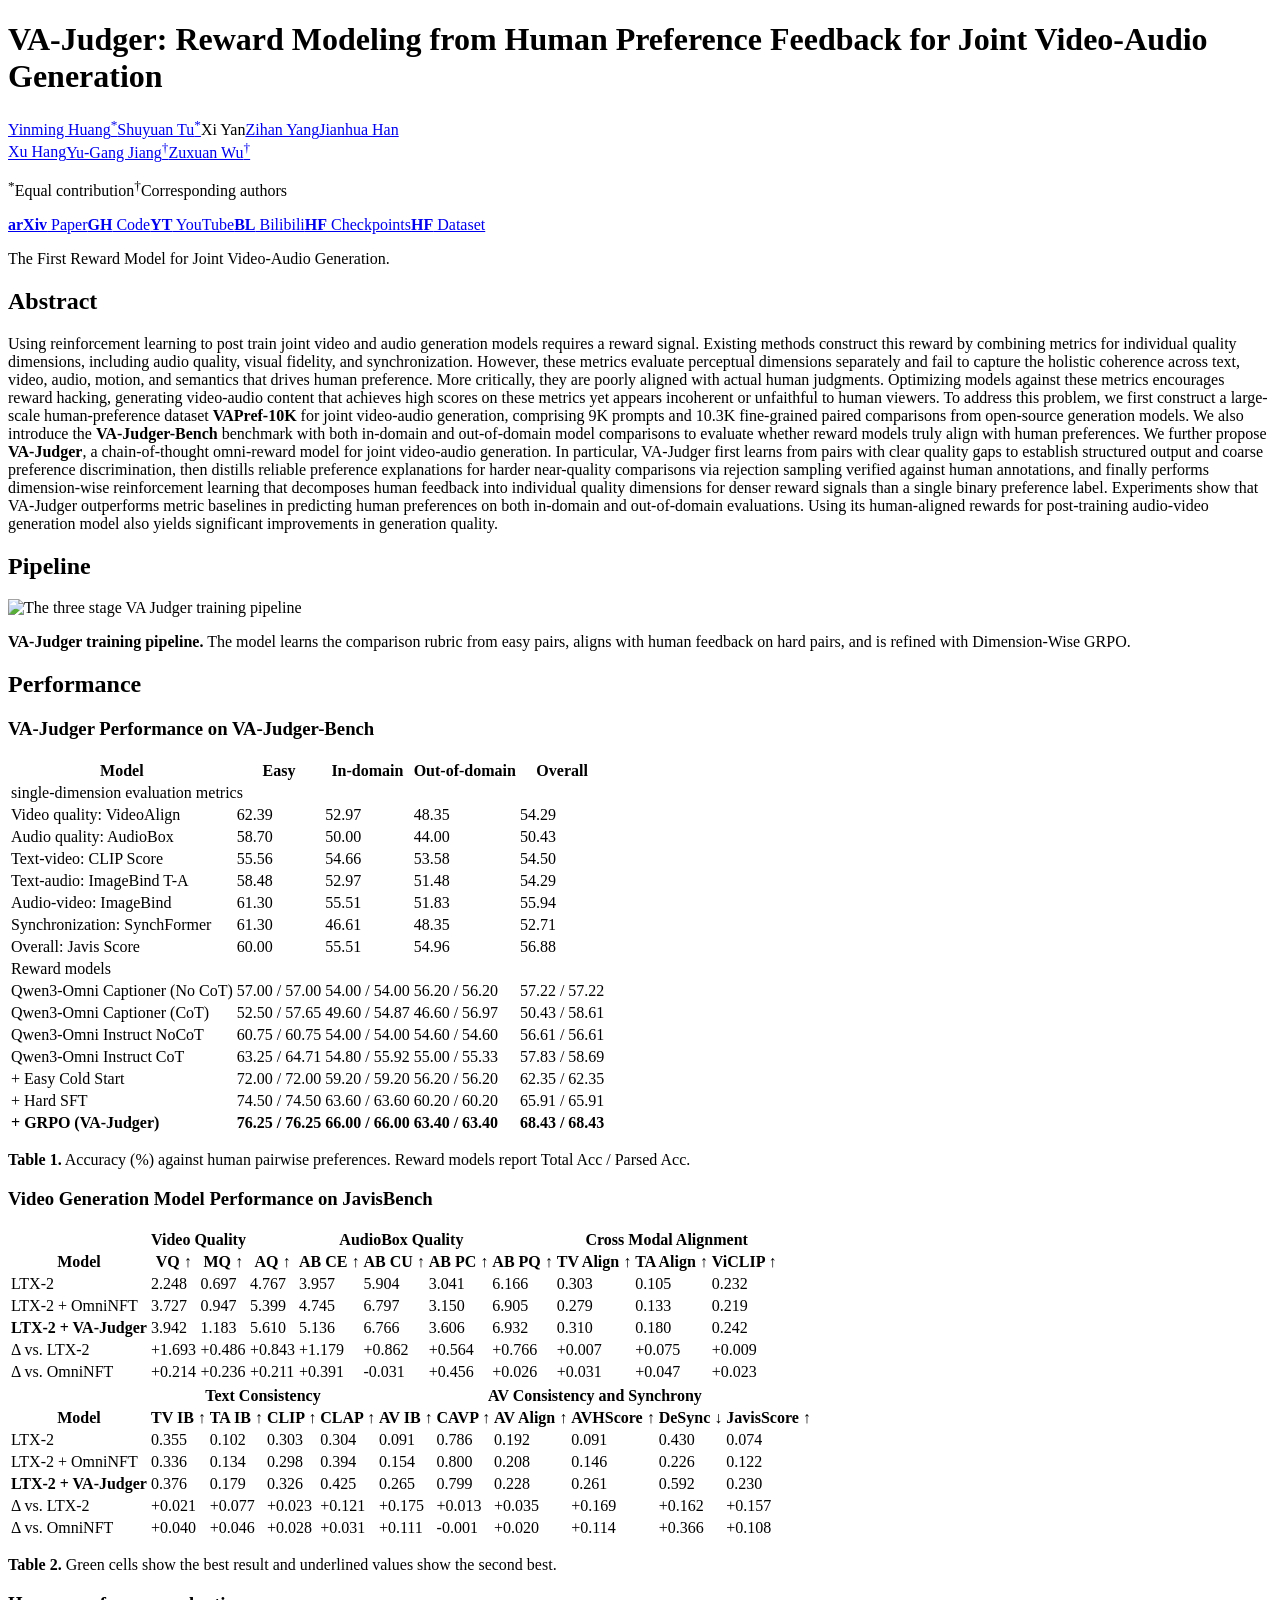
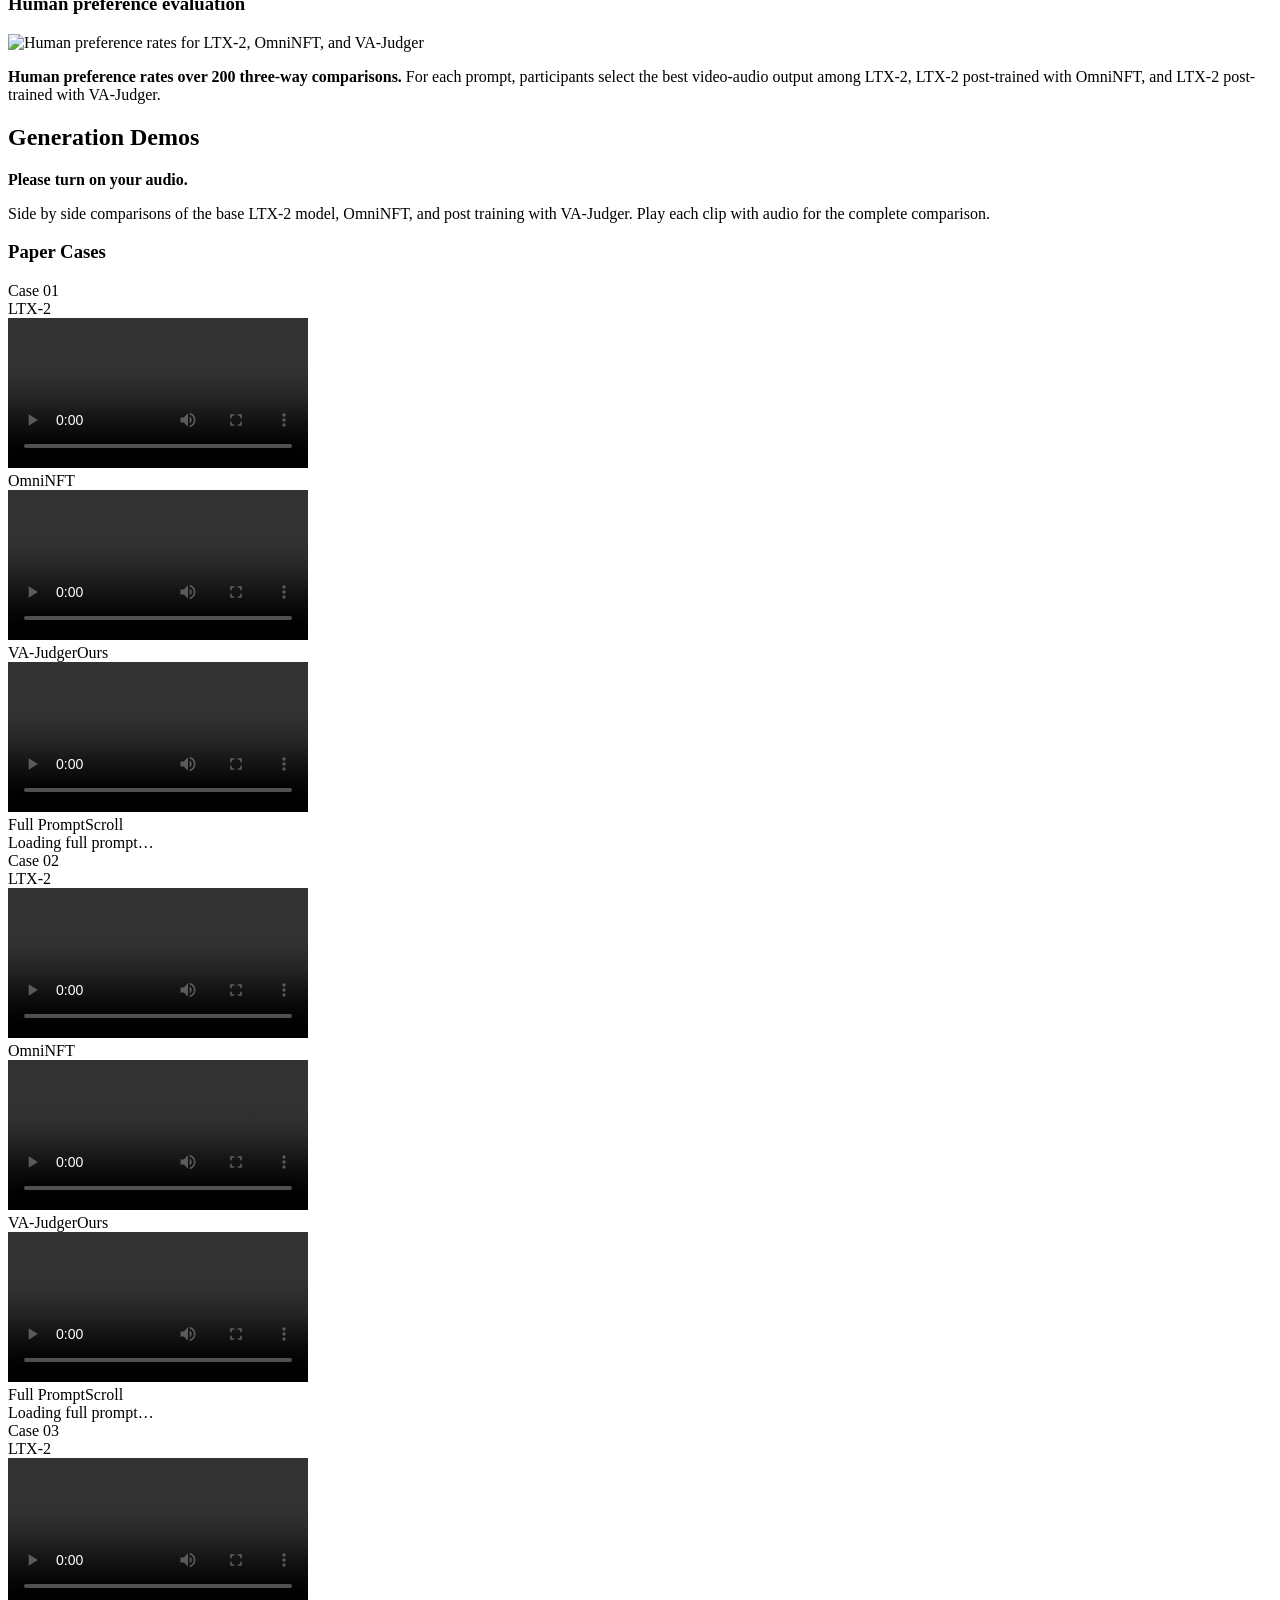
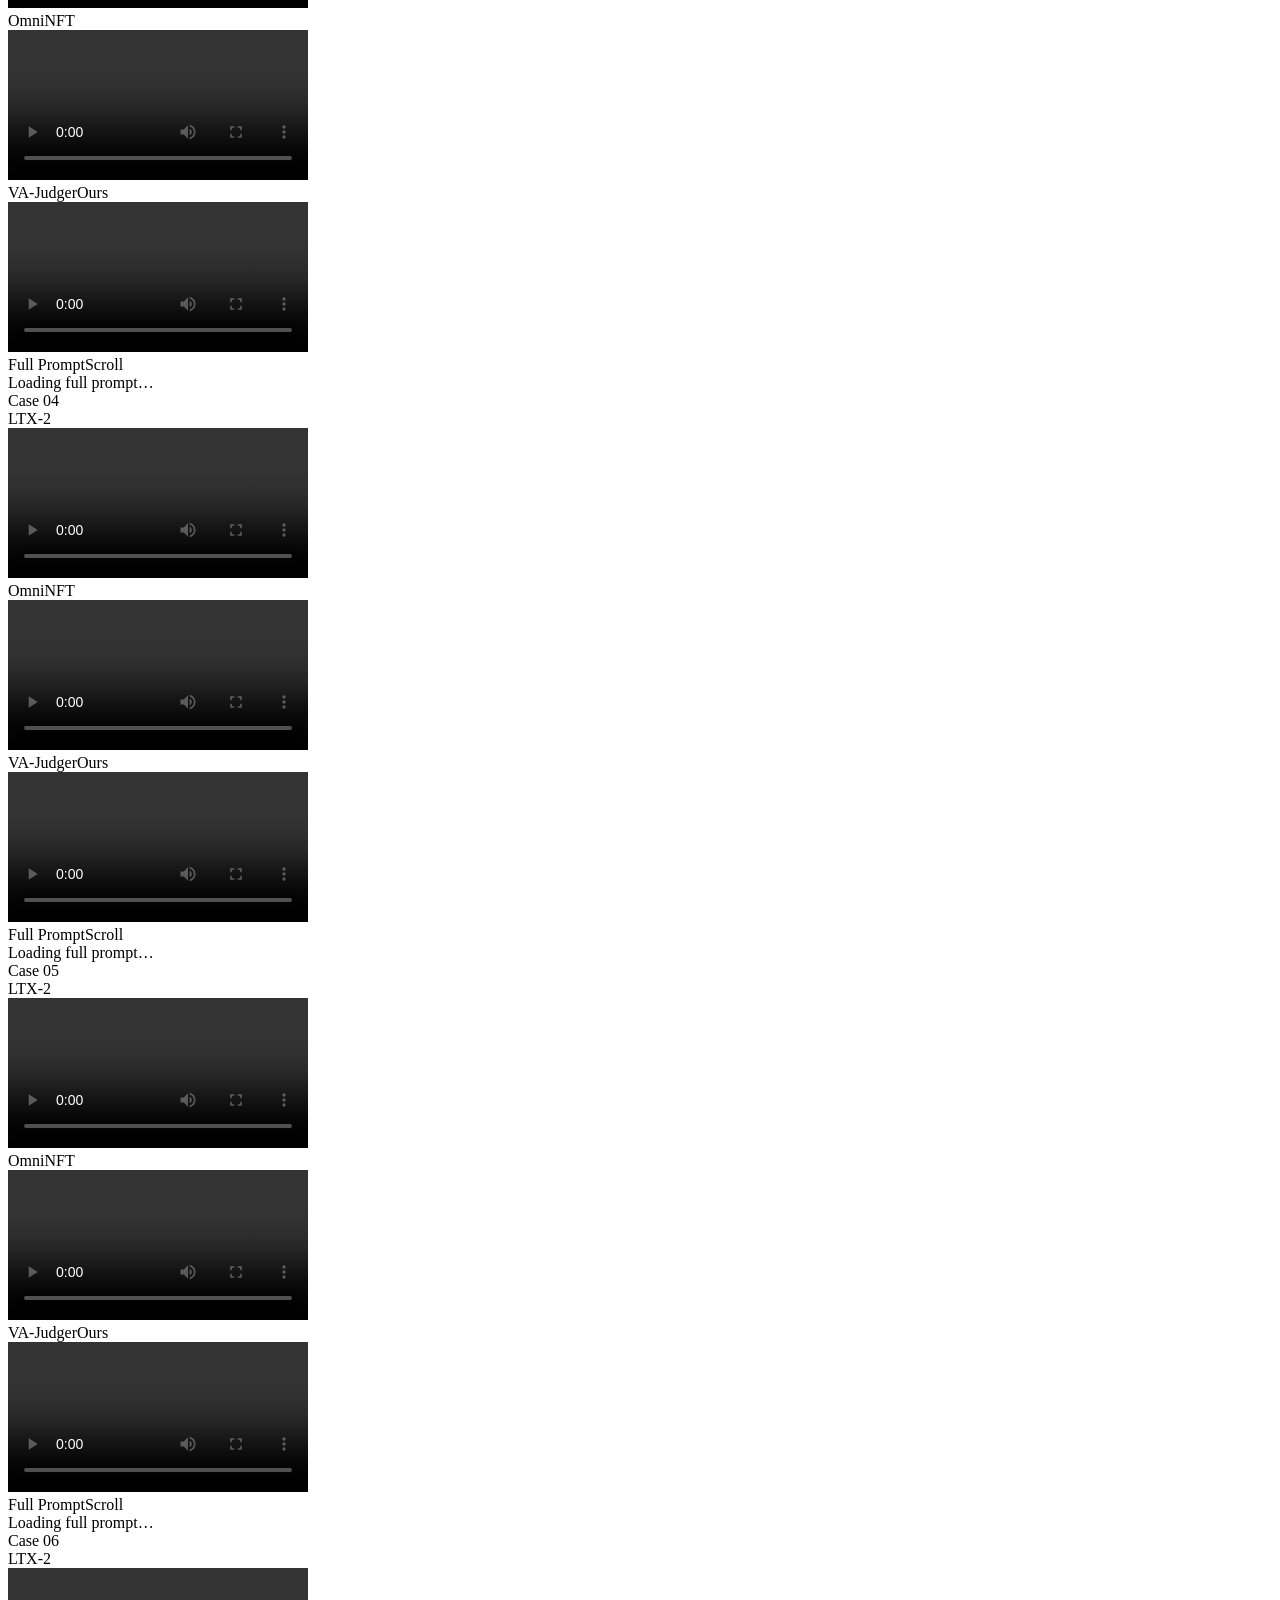
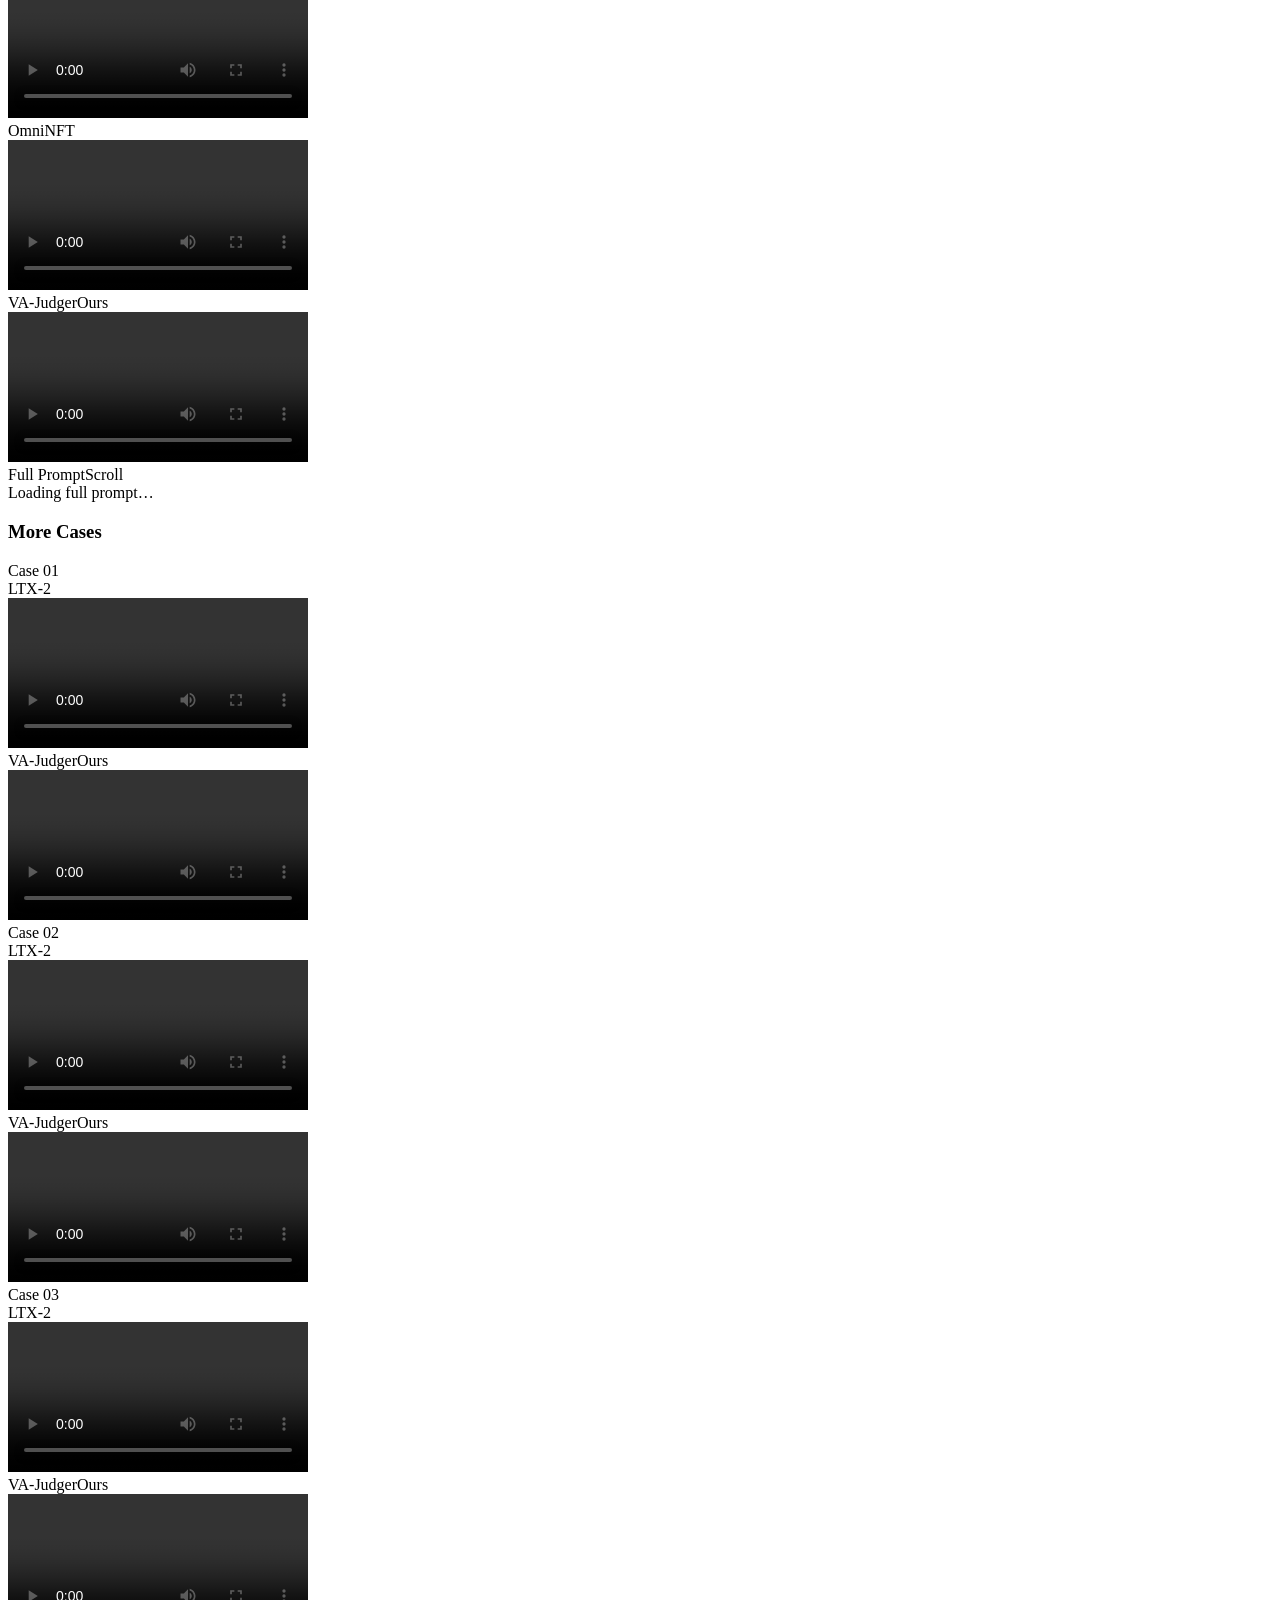
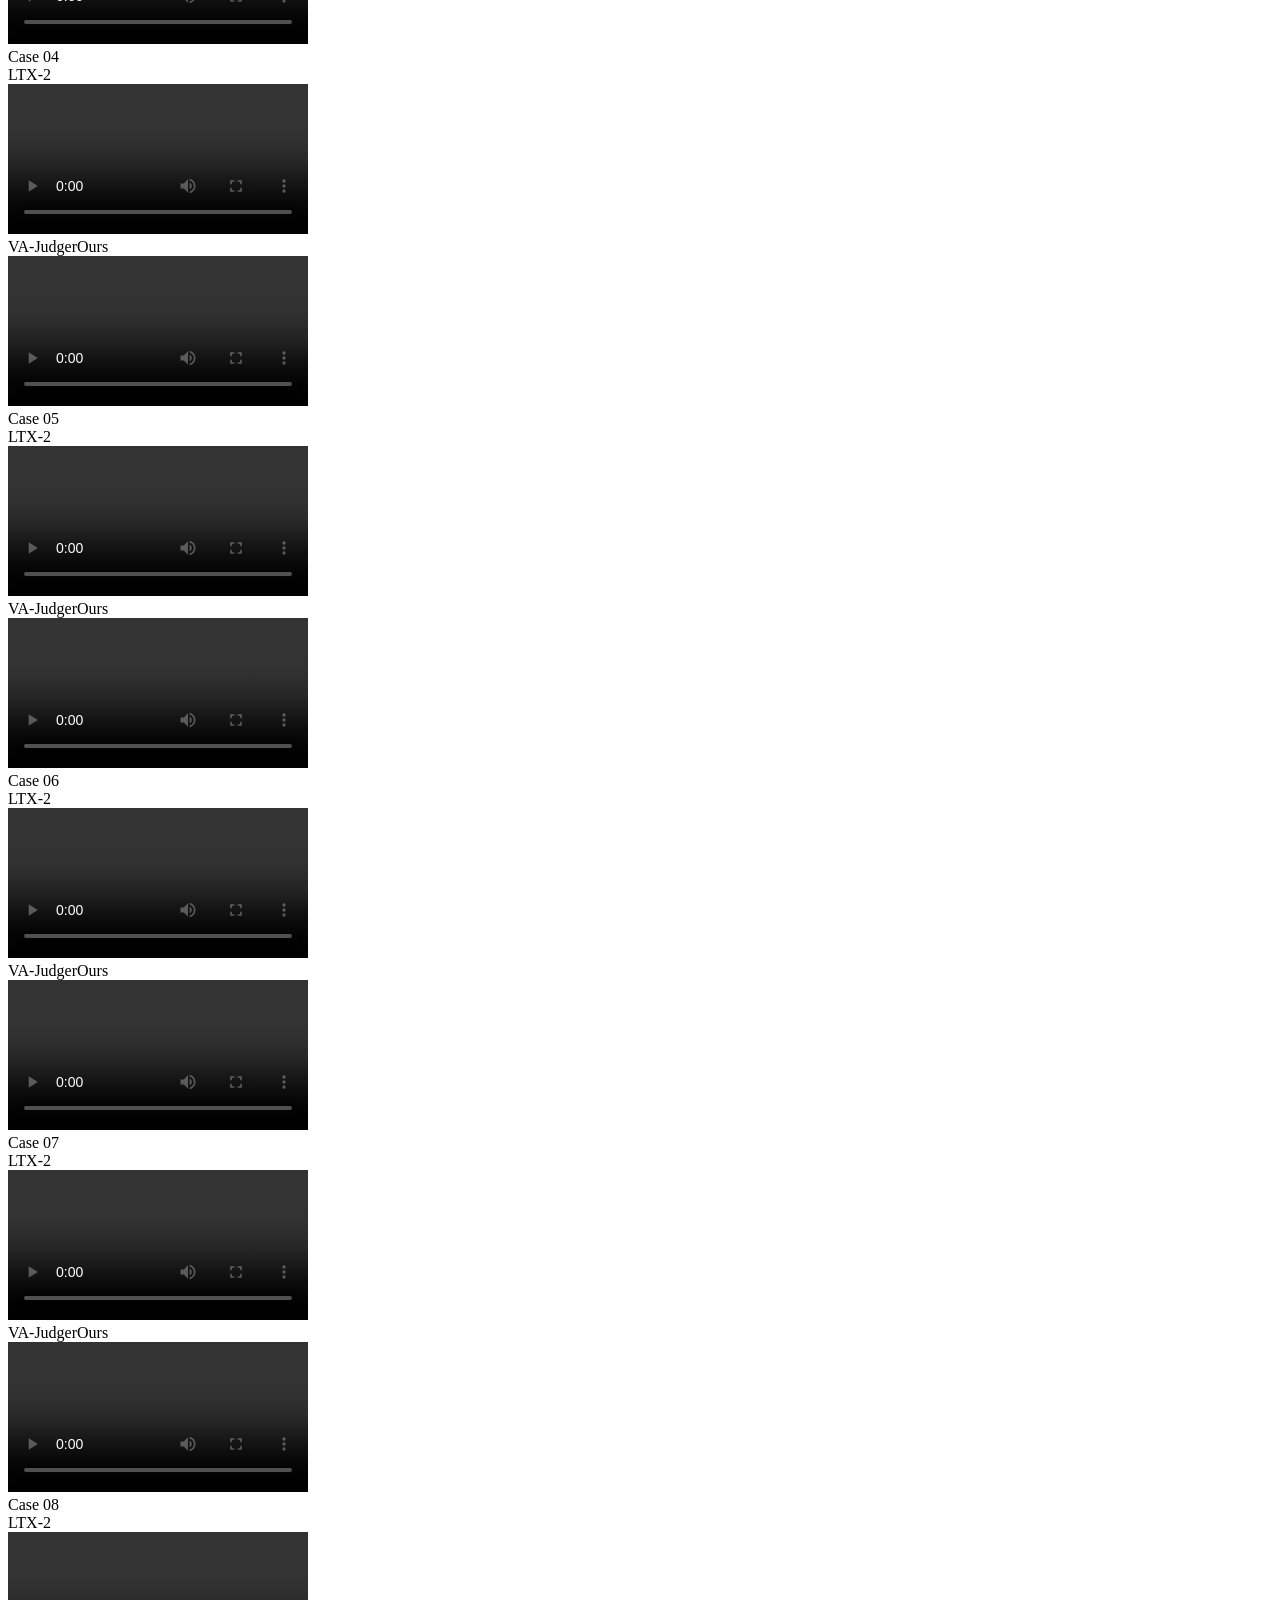
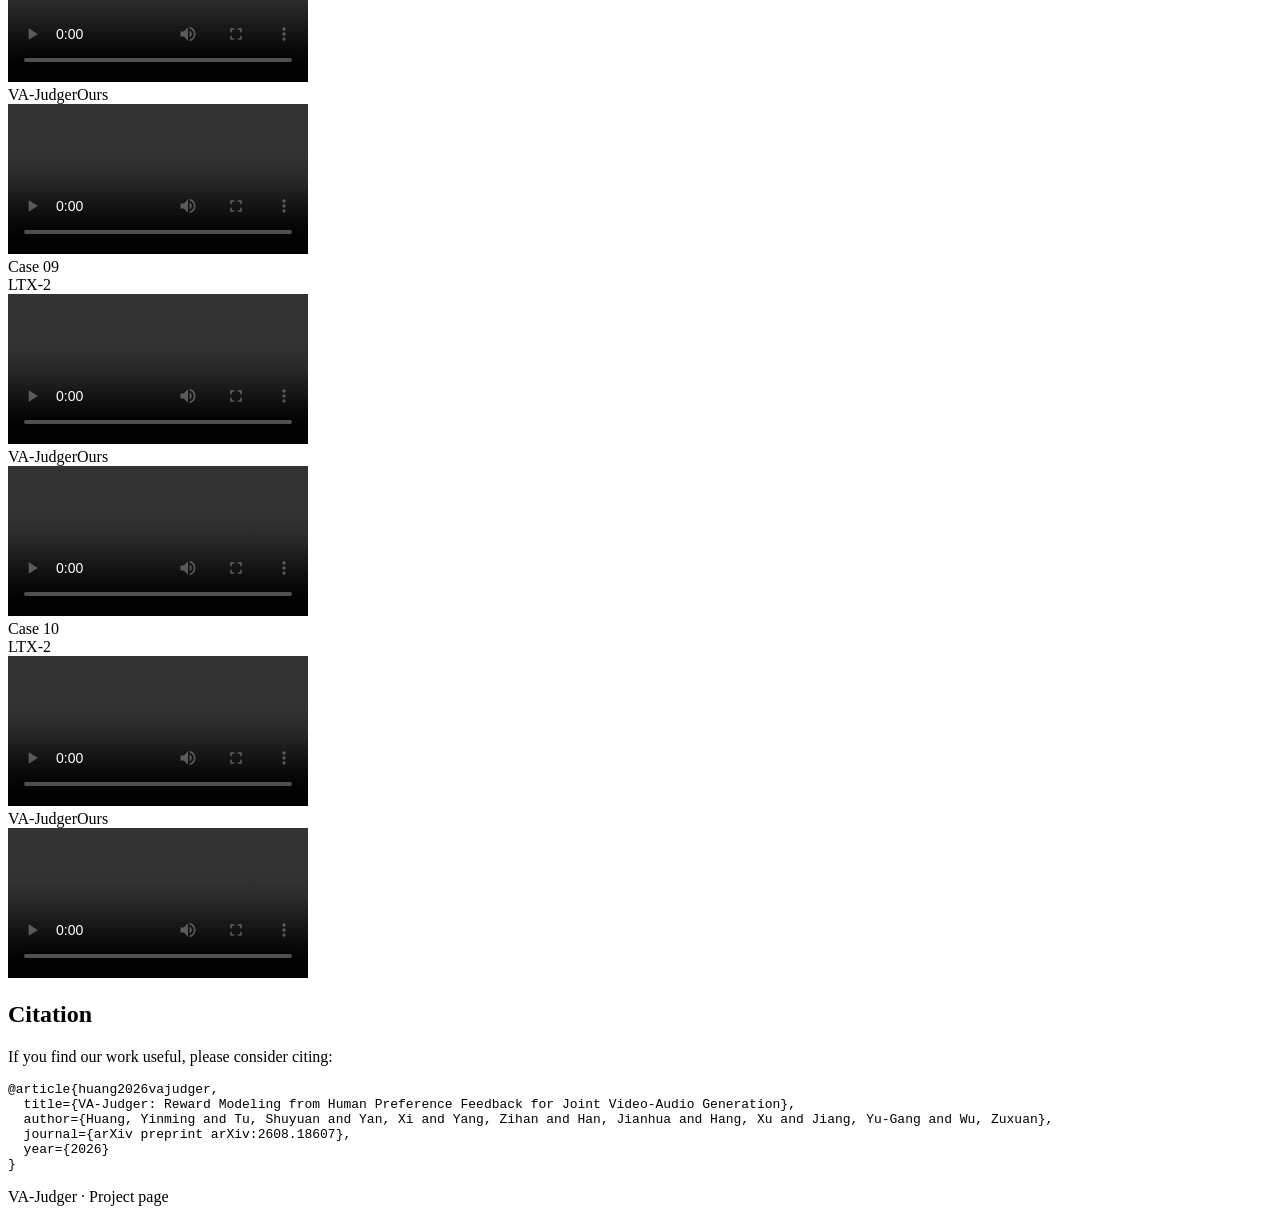
==== commit 0c3d903b: "Update project page and demo video" ====
--- a/index.html
+++ b/index.html
@@ -1,7 +1,7 @@
-<!DOCTYPE html><html lang="en"><head><meta charSet="utf-8"/><meta name="viewport" content="width=device-width, initial-scale=1"/><link rel="preload" href="/VA-Judger/media/pipeline.webp" as="image"/><link rel="preload" href="/VA-Judger/media/human-preference.webp" as="image"/><link rel="stylesheet" href="/VA-Judger/_next/static/css/index.D36xlPsq.css" data-rsc-css-href="/VA-Judger/_next/static/css/index.D36xlPsq.css" data-precedence="vite-rsc/importer-resources"/><link rel="modulepreload" fetchPriority="low" href="/VA-Judger/_next/static/chunks/index-DVv_Vy6M.js"/><script src="/VA-Judger/_next/static/chunks/rolldown-runtime-C60lm6uB.js" type="module" async=""></script><script src="/VA-Judger/_next/static/chunks/framework-BgSIrAUN.js" type="module" async=""></script><link rel="modulepreload" href="/VA-Judger/_next/static/chunks/layout-segment-context-BzWwkbqr.js" crossorigin=""/><link rel="modulepreload" href="/VA-Judger/_next/static/chunks/PromptBox-3qRVYpnq.js" crossorigin=""/><title>VA-Judger: Reward Modeling from Human Preference Feedback for Joint Video-Audio Generation</title><meta name="description" content="VA-Judger learns holistic rewards from human preference feedback for joint audio-video generation."/><script>Object.assign(((self[Symbol.for("vinext.navigationRuntime")]??={bootstrap:{routeManifest:null},functions:{}}).bootstrap.rsc??={rsc:[]}),{params:{},nav:{"pathname":"/","searchParams":[]}})</script><link rel="modulepreload" href="/VA-Judger/_next/static/chunks/index-DVv_Vy6M.js" />
-</head><body><main><header class="hero"><div class="orb orb-one" aria-hidden="true"></div><div class="orb orb-two" aria-hidden="true"></div><div class="hero-inner"><h1><span>VA-Judger</span>: Reward Modeling from Human Preference Feedback for Joint Video-Audio Generation</h1><div class="paper-authors" aria-label="Paper authors and affiliations"><div class="author-list"><div class="author-row"><a href="https://yinminghuang.github.io/" target="_blank" rel="noreferrer">Yinming Huang<sup>1,2,*</sup></a><a href="https://github.com/Francis-Rings" target="_blank" rel="noreferrer">Shuyuan Tu<sup>2,*</sup></a><span>Xi Yan<sup>2</sup></span><a href="https://github.com/pnotp" target="_blank" rel="noreferrer">Zihan Yang<sup>2</sup></a><a href="https://scholar.google.com/citations?user=OEPMQEMAAAAJ&amp;hl=en" target="_blank" rel="noreferrer">Jianhua Han<sup>3</sup></a></div><div class="author-row"><a href="https://scholar.google.com/citations?user=J_8TX6sAAAAJ&amp;hl=en&amp;oi=ao" target="_blank" rel="noreferrer">Xu Hang<sup>3</sup></a><a href="https://scholar.google.com/citations?user=f3_FP8AAAAAJ&amp;hl=en" target="_blank" rel="noreferrer">Yu-Gang Jiang<sup>2,†</sup></a><a href="https://scholar.google.com/citations?user=7t12hVkAAAAJ&amp;hl=en" target="_blank" rel="noreferrer">Zuxuan Wu<sup>1,2,†</sup></a></div></div><div class="affiliation-list"><span><sup>1</sup>Shanghai Innovation Institution</span><span><sup>2</sup>Fudan University</span><span><sup>3</sup>Yinwang Intelligent Technology Co., Ltd</span></div><p class="author-notes"><span><sup>*</sup>Equal contribution</span><span><sup>†</sup>Corresponding authors</span></p></div><div class="resource-links" aria-label="Project resources"><a href="https://arxiv.org/abs/2608.18607" target="_blank" rel="noreferrer"><b>arXiv</b> Paper</a><a href="https://github.com/ShareLab-SII/VA-Judger" target="_blank" rel="noreferrer"><b>GH</b> Code</a><a href="https://huggingface.co/YinmingHuang/VA-Judger" target="_blank" rel="noreferrer"><b>HF</b> Checkpoints</a><a href="https://huggingface.co/datasets/YinmingHuang/VA-Judger-Bench" target="_blank" rel="noreferrer"><b>HF</b> Dataset</a></div><p class="novelty-claim">The First Reward Model for Joint Video-Audio Generation.</p></div></header><div class="container"><section class="paper-card abstract" id="abstract"><h2>Abstract</h2><p>Using reinforcement learning to post train joint video and audio generation models requires a reward signal. Existing methods construct this reward by combining metrics for individual quality dimensions, including audio quality, visual fidelity, and synchronization. However, these metrics evaluate perceptual dimensions separately and fail to capture the holistic coherence across text, video, audio, motion, and semantics that drives human preference. More critically, they are poorly aligned with actual human judgments. Optimizing models against these metrics encourages reward hacking, generating video-audio content that achieves high scores on these metrics yet appears incoherent or unfaithful to human viewers. To address this problem, we first construct a large-scale human-preference dataset <strong>VAPref-10K</strong> for joint video-audio generation, comprising 9K prompts and 10.3K fine-grained paired comparisons from open-source generation models. We also introduce the <strong>VA-Judger-Bench</strong> benchmark with both in-domain and out-of-domain model comparisons to evaluate whether reward models truly align with human preferences. We further propose <strong>VA-Judger</strong>, a chain-of-thought omni-reward model for joint video-audio generation. In particular, VA-Judger first learns from pairs with clear quality gaps to establish structured output and coarse preference discrimination, then distills reliable preference explanations for harder near-quality comparisons via rejection sampling verified against human annotations, and finally performs dimension-wise reinforcement learning that decomposes human feedback into individual quality dimensions for denser reward signals than a single binary preference label. Experiments show that VA-Judger outperforms metric baselines in predicting human preferences on both in-domain and out-of-domain evaluations. Using its human-aligned rewards for post-training audio-video generation model also yields significant improvements in generation quality.</p></section><section class="paper-card pipeline" id="pipeline"><h2>Pipeline</h2><img src="/VA-Judger/media/pipeline.webp" alt="The three stage VA Judger training pipeline"/><p class="figure-caption"><strong>VA-Judger training pipeline.</strong> The model learns the comparison rubric from easy pairs, aligns with human feedback on hard pairs, and is refined with Dimension-Wise GRPO.</p></section><section class="performance" id="performance"><h2>Performance</h2><h3 class="performance-title">VA-Judger Performance on VA-Judger-Bench</h3><div class="table-shell"><div class="table-scroll"><table class="results-table judger-table"><thead><tr><th>Model</th><th>Easy</th><th>In-domain</th><th>Out-of-domain</th><th>Overall</th></tr></thead><tbody><tr class="group-row"><td colSpan="5">single-dimension evaluation metrics</td></tr><tr><td>Video quality: VideoAlign</td><td>62.39</td><td>52.97</td><td>48.35</td><td>54.29</td></tr><tr><td>Audio quality: AudioBox</td><td>58.70</td><td>50.00</td><td>44.00</td><td>50.43</td></tr><tr><td>Text-video: CLIP Score</td><td>55.56</td><td>54.66</td><td>53.58</td><td>54.50</td></tr><tr><td>Text-audio: ImageBind T-A</td><td>58.48</td><td>52.97</td><td>51.48</td><td>54.29</td></tr><tr><td>Audio-video: ImageBind</td><td>61.30</td><td>55.51</td><td>51.83</td><td>55.94</td></tr><tr><td>Synchronization: SynchFormer</td><td>61.30</td><td>46.61</td><td>48.35</td><td>52.71</td></tr><tr><td>Overall: Javis Score</td><td>60.00</td><td>55.51</td><td>54.96</td><td>56.88</td></tr><tr class="group-row"><td colSpan="5">Reward models</td></tr><tr><td>Qwen3-Omni Captioner (No CoT)</td><td>57.00 / 57.00</td><td>54.00 / 54.00</td><td>56.20 / 56.20</td><td>57.22 / 57.22</td></tr><tr><td>Qwen3-Omni Captioner (CoT)</td><td>52.50 / 57.65</td><td>49.60 / 54.87</td><td>46.60 / 56.97</td><td>50.43 / 58.61</td></tr><tr><td>Qwen3-Omni Instruct NoCoT</td><td>60.75 / 60.75</td><td>54.00 / 54.00</td><td>54.60 / 54.60</td><td>56.61 / 56.61</td></tr><tr><td>Qwen3-Omni Instruct CoT</td><td>63.25 / 64.71</td><td>54.80 / 55.92</td><td>55.00 / 55.33</td><td>57.83 / 58.69</td></tr><tr><td><span class="stage-prefix">+</span> Easy Cold Start</td><td>72.00 / 72.00</td><td>59.20 / 59.20</td><td>56.20 / 56.20</td><td>62.35 / 62.35</td></tr><tr><td><span class="stage-prefix">+</span> Hard SFT</td><td>74.50 / 74.50</td><td>63.60 / 63.60</td><td>60.20 / 60.20</td><td>65.91 / 65.91</td></tr><tr class="best-row"><td><strong><span class="stage-prefix">+</span> GRPO (VA-Judger)</strong></td><td><strong>76.25 / 76.25</strong></td><td><strong>66.00 / 66.00</strong></td><td><strong>63.40 / 63.40</strong></td><td><strong>68.43 / 68.43</strong></td></tr></tbody></table></div><p class="table-caption"><strong>Table 1.</strong> Accuracy (%) against human pairwise preferences. Reward models report Total Acc / Parsed Acc.</p></div><h3 class="performance-title">Video Generation Model Performance on JavisBench</h3><div class="table-shell"><div class="table-scroll metric-scroll"><table class="results-table metric-table"><thead><tr><th></th><th colSpan="2">Video Quality</th><th colSpan="5">AudioBox Quality</th><th colSpan="3">Cross Modal Alignment</th></tr><tr><th>Model</th><th>VQ ↑</th><th>MQ ↑</th><th>AQ ↑</th><th>AB CE ↑</th><th>AB CU ↑</th><th>AB PC ↑</th><th>AB PQ ↑</th><th>TV Align ↑</th><th>TA Align ↑</th><th>ViCLIP ↑</th></tr></thead><tbody><tr class=""><td class="">LTX-2</td><td class="">2.248</td><td class="">0.697</td><td class="">4.767</td><td class="">3.957</td><td class="">5.904</td><td class="">3.041</td><td class="">6.166</td><td class="second-cell">0.303</td><td class="">0.105</td><td class="second-cell">0.232</td></tr><tr class=""><td class="">LTX-2 + OmniNFT</td><td class="second-cell">3.727</td><td class="second-cell">0.947</td><td class="second-cell">5.399</td><td class="second-cell">4.745</td><td class="best-cell">6.797</td><td class="second-cell">3.150</td><td class="second-cell">6.905</td><td class="">0.279</td><td class="second-cell">0.133</td><td class="">0.219</td></tr><tr class="ours-row"><td class=""><strong>LTX-2 + VA-Judger</strong></td><td class="best-cell">3.942</td><td class="best-cell">1.183</td><td class="best-cell">5.610</td><td class="best-cell">5.136</td><td class="second-cell">6.766</td><td class="best-cell">3.606</td><td class="best-cell">6.932</td><td class="best-cell">0.310</td><td class="best-cell">0.180</td><td class="best-cell">0.242</td></tr><tr class=" delta-row"><td class="">Δ vs. LTX-2</td><td class="">+1.693</td><td class="">+0.486</td><td class="">+0.843</td><td class="">+1.179</td><td class="">+0.862</td><td class="">+0.564</td><td class="">+0.766</td><td class="">+0.007</td><td class="">+0.075</td><td class="">+0.009</td></tr><tr class=" delta-row"><td class="">Δ vs. OmniNFT</td><td class="">+0.214</td><td class="">+0.236</td><td class="">+0.211</td><td class="">+0.391</td><td class="">-0.031</td><td class="">+0.456</td><td class="">+0.026</td><td class="">+0.031</td><td class="">+0.047</td><td class="">+0.023</td></tr></tbody></table></div><div class="table-scroll metric-scroll"><table class="results-table metric-table"><thead><tr><th></th><th colSpan="4">Text Consistency</th><th colSpan="6">AV Consistency and Synchrony</th></tr><tr><th>Model</th><th>TV IB ↑</th><th>TA IB ↑</th><th>CLIP ↑</th><th>CLAP ↑</th><th>AV IB ↑</th><th>CAVP ↑</th><th>AV Align ↑</th><th>AVHScore ↑</th><th>DeSync ↓</th><th>JavisScore ↑</th></tr></thead><tbody><tr class=""><td class="">LTX-2</td><td class="second-cell">0.355</td><td class="">0.102</td><td class="second-cell">0.303</td><td class="">0.304</td><td class="">0.091</td><td class="">0.786</td><td class="">0.192</td><td class="">0.091</td><td class="second-cell">0.430</td><td class="">0.074</td></tr><tr class=""><td class="">LTX-2 + OmniNFT</td><td class="">0.336</td><td class="second-cell">0.134</td><td class="">0.298</td><td class="second-cell">0.394</td><td class="second-cell">0.154</td><td class="best-cell">0.800</td><td class="second-cell">0.208</td><td class="second-cell">0.146</td><td class="best-cell">0.226</td><td class="second-cell">0.122</td></tr><tr class="ours-row"><td class=""><strong>LTX-2 + VA-Judger</strong></td><td class="best-cell">0.376</td><td class="best-cell">0.179</td><td class="best-cell">0.326</td><td class="best-cell">0.425</td><td class="best-cell">0.265</td><td class="second-cell">0.799</td><td class="best-cell">0.228</td><td class="best-cell">0.261</td><td class="">0.592</td><td class="best-cell">0.230</td></tr><tr class=" delta-row"><td class="">Δ vs. LTX-2</td><td class="">+0.021</td><td class="">+0.077</td><td class="">+0.023</td><td class="">+0.121</td><td class="">+0.175</td><td class="">+0.013</td><td class="">+0.035</td><td class="">+0.169</td><td class="">+0.162</td><td class="">+0.157</td></tr><tr class=" delta-row"><td class="">Δ vs. OmniNFT</td><td class="">+0.040</td><td class="">+0.046</td><td class="">+0.028</td><td class="">+0.031</td><td class="">+0.111</td><td class="">-0.001</td><td class="">+0.020</td><td class="">+0.114</td><td class="">+0.366</td><td class="">+0.108</td></tr></tbody></table></div><p class="table-caption"><strong>Table 2.</strong> Green cells show the best result and underlined values show the second best.</p></div><h3 class="performance-title">Human preference evaluation</h3><div class="paper-card human-preference-card"><img src="/VA-Judger/media/human-preference.webp" alt="Human preference rates for LTX-2, OmniNFT, and VA-Judger"/><p class="figure-caption"><strong>Human preference rates over 200 three-way comparisons.</strong> For each prompt, participants select the best video-audio output among LTX-2, LTX-2 post-trained with OmniNFT, and LTX-2 post-trained with VA-Judger.</p></div></section><section class="demos" id="demos"><h2>Generation Demos</h2><p class="audio-hint"><strong>Please turn on your audio.</strong></p><p class="section-intro">Side by side comparisons of the base LTX-2 model, OmniNFT, and post training with VA-Judger. Play each clip with audio for the complete comparison.</p><h3>Paper Cases</h3><div class="paper-cases"><article class="case-card paper-case"><div class="case-index">Case <!-- -->01</div><div class="paper-case-grid"><div class="video-panel"><div class="video-label"><span>LTX-2</span></div><video controls="" playsInline="" preload="metadata" aria-label="LTX-2 generated video"><source src="/VA-Judger/media/papercases/0139/ltx2.mp4" type="video/mp4"/>Your browser does not support embedded videos.</video></div><div class="video-panel"><div class="video-label"><span>OmniNFT</span></div><video controls="" playsInline="" preload="metadata" aria-label="OmniNFT generated video"><source src="/VA-Judger/media/papercases/0139/omninft.mp4" type="video/mp4"/>Your browser does not support embedded videos.</video></div><div class="video-panel is-ours"><div class="video-label"><span>VA-Judger</span><span class="ours-badge">Ours</span></div><video controls="" playsInline="" preload="metadata" aria-label="VA-Judger generated video"><source src="/VA-Judger/media/papercases/0139/ours.mp4" type="video/mp4"/>Your browser does not support embedded videos.</video></div><div class="prompt-panel"><div class="video-label"><span>Full Prompt</span><span class="scroll-hint">Scroll</span></div><div class="prompt-scroll" tabindex="0">Loading full prompt…</div></div></div></article><article class="case-card paper-case"><div class="case-index">Case <!-- -->02</div><div class="paper-case-grid"><div class="video-panel"><div class="video-label"><span>LTX-2</span></div><video controls="" playsInline="" preload="metadata" aria-label="LTX-2 generated video"><source src="/VA-Judger/media/papercases/0179/ltx2.mp4" type="video/mp4"/>Your browser does not support embedded videos.</video></div><div class="video-panel"><div class="video-label"><span>OmniNFT</span></div><video controls="" playsInline="" preload="metadata" aria-label="OmniNFT generated video"><source src="/VA-Judger/media/papercases/0179/omninft.mp4" type="video/mp4"/>Your browser does not support embedded videos.</video></div><div class="video-panel is-ours"><div class="video-label"><span>VA-Judger</span><span class="ours-badge">Ours</span></div><video controls="" playsInline="" preload="metadata" aria-label="VA-Judger generated video"><source src="/VA-Judger/media/papercases/0179/ours.mp4" type="video/mp4"/>Your browser does not support embedded videos.</video></div><div class="prompt-panel"><div class="video-label"><span>Full Prompt</span><span class="scroll-hint">Scroll</span></div><div class="prompt-scroll" tabindex="0">Loading full prompt…</div></div></div></article><article class="case-card paper-case"><div class="case-index">Case <!-- -->03</div><div class="paper-case-grid"><div class="video-panel"><div class="video-label"><span>LTX-2</span></div><video controls="" playsInline="" preload="metadata" aria-label="LTX-2 generated video"><source src="/VA-Judger/media/papercases/0528/ltx2.mp4" type="video/mp4"/>Your browser does not support embedded videos.</video></div><div class="video-panel"><div class="video-label"><span>OmniNFT</span></div><video controls="" playsInline="" preload="metadata" aria-label="OmniNFT generated video"><source src="/VA-Judger/media/papercases/0528/omninft.mp4" type="video/mp4"/>Your browser does not support embedded videos.</video></div><div class="video-panel is-ours"><div class="video-label"><span>VA-Judger</span><span class="ours-badge">Ours</span></div><video controls="" playsInline="" preload="metadata" aria-label="VA-Judger generated video"><source src="/VA-Judger/media/papercases/0528/ours.mp4" type="video/mp4"/>Your browser does not support embedded videos.</video></div><div class="prompt-panel"><div class="video-label"><span>Full Prompt</span><span class="scroll-hint">Scroll</span></div><div class="prompt-scroll" tabindex="0">Loading full prompt…</div></div></div></article><article class="case-card paper-case"><div class="case-index">Case <!-- -->04</div><div class="paper-case-grid"><div class="video-panel"><div class="video-label"><span>LTX-2</span></div><video controls="" playsInline="" preload="metadata" aria-label="LTX-2 generated video"><source src="/VA-Judger/media/papercases/1098/ltx2.mp4" type="video/mp4"/>Your browser does not support embedded videos.</video></div><div class="video-panel"><div class="video-label"><span>OmniNFT</span></div><video controls="" playsInline="" preload="metadata" aria-label="OmniNFT generated video"><source src="/VA-Judger/media/papercases/1098/omninft.mp4" type="video/mp4"/>Your browser does not support embedded videos.</video></div><div class="video-panel is-ours"><div class="video-label"><span>VA-Judger</span><span class="ours-badge">Ours</span></div><video controls="" playsInline="" preload="metadata" aria-label="VA-Judger generated video"><source src="/VA-Judger/media/papercases/1098/ours.mp4" type="video/mp4"/>Your browser does not support embedded videos.</video></div><div class="prompt-panel"><div class="video-label"><span>Full Prompt</span><span class="scroll-hint">Scroll</span></div><div class="prompt-scroll" tabindex="0">Loading full prompt…</div></div></div></article><article class="case-card paper-case"><div class="case-index">Case <!-- -->05</div><div class="paper-case-grid"><div class="video-panel"><div class="video-label"><span>LTX-2</span></div><video controls="" playsInline="" preload="metadata" aria-label="LTX-2 generated video"><source src="/VA-Judger/media/papercases/1150/ltx2.mp4" type="video/mp4"/>Your browser does not support embedded videos.</video></div><div class="video-panel"><div class="video-label"><span>OmniNFT</span></div><video controls="" playsInline="" preload="metadata" aria-label="OmniNFT generated video"><source src="/VA-Judger/media/papercases/1150/omninft.mp4" type="video/mp4"/>Your browser does not support embedded videos.</video></div><div class="video-panel is-ours"><div class="video-label"><span>VA-Judger</span><span class="ours-badge">Ours</span></div><video controls="" playsInline="" preload="metadata" aria-label="VA-Judger generated video"><source src="/VA-Judger/media/papercases/1150/ours.mp4" type="video/mp4"/>Your browser does not support embedded videos.</video></div><div class="prompt-panel"><div class="video-label"><span>Full Prompt</span><span class="scroll-hint">Scroll</span></div><div class="prompt-scroll" tabindex="0">Loading full prompt…</div></div></div></article><article class="case-card paper-case"><div class="case-index">Case <!-- -->06</div><div class="paper-case-grid"><div class="video-panel"><div class="video-label"><span>LTX-2</span></div><video controls="" playsInline="" preload="metadata" aria-label="LTX-2 generated video"><source src="/VA-Judger/media/papercases/0039/ltx2.mp4" type="video/mp4"/>Your browser does not support embedded videos.</video></div><div class="video-panel"><div class="video-label"><span>OmniNFT</span></div><video controls="" playsInline="" preload="metadata" aria-label="OmniNFT generated video"><source src="/VA-Judger/media/papercases/0039/omninft.mp4" type="video/mp4"/>Your browser does not support embedded videos.</video></div><div class="video-panel is-ours"><div class="video-label"><span>VA-Judger</span><span class="ours-badge">Ours</span></div><video controls="" playsInline="" preload="metadata" aria-label="VA-Judger generated video"><source src="/VA-Judger/media/papercases/0039/ours.mp4" type="video/mp4"/>Your browser does not support embedded videos.</video></div><div class="prompt-panel"><div class="video-label"><span>Full Prompt</span><span class="scroll-hint">Scroll</span></div><div class="prompt-scroll" tabindex="0">Loading full prompt…</div></div></div></article></div><h3 class="more-title">More Cases</h3><div class="more-cases"><article class="case-card more-case"><div class="case-index">Case <!-- -->01</div><div class="more-case-grid"><div class="video-panel"><div class="video-label"><span>LTX-2</span></div><video controls="" playsInline="" preload="metadata" aria-label="LTX-2 generated video"><source src="/VA-Judger/media/morecases/0133/ltx2.mp4" type="video/mp4"/>Your browser does not support embedded videos.</video></div><div class="video-panel is-ours"><div class="video-label"><span>VA-Judger</span><span class="ours-badge">Ours</span></div><video controls="" playsInline="" preload="metadata" aria-label="VA-Judger generated video"><source src="/VA-Judger/media/morecases/0133/ours.mp4" type="video/mp4"/>Your browser does not support embedded videos.</video></div></div></article><article class="case-card more-case"><div class="case-index">Case <!-- -->02</div><div class="more-case-grid"><div class="video-panel"><div class="video-label"><span>LTX-2</span></div><video controls="" playsInline="" preload="metadata" aria-label="LTX-2 generated video"><source src="/VA-Judger/media/morecases/0208/ltx2.mp4" type="video/mp4"/>Your browser does not support embedded videos.</video></div><div class="video-panel is-ours"><div class="video-label"><span>VA-Judger</span><span class="ours-badge">Ours</span></div><video controls="" playsInline="" preload="metadata" aria-label="VA-Judger generated video"><source src="/VA-Judger/media/morecases/0208/ours.mp4" type="video/mp4"/>Your browser does not support embedded videos.</video></div></div></article><article class="case-card more-case"><div class="case-index">Case <!-- -->03</div><div class="more-case-grid"><div class="video-panel"><div class="video-label"><span>LTX-2</span></div><video controls="" playsInline="" preload="metadata" aria-label="LTX-2 generated video"><source src="/VA-Judger/media/morecases/0717/ltx2.mp4" type="video/mp4"/>Your browser does not support embedded videos.</video></div><div class="video-panel is-ours"><div class="video-label"><span>VA-Judger</span><span class="ours-badge">Ours</span></div><video controls="" playsInline="" preload="metadata" aria-label="VA-Judger generated video"><source src="/VA-Judger/media/morecases/0717/ours.mp4" type="video/mp4"/>Your browser does not support embedded videos.</video></div></div></article><article class="case-card more-case"><div class="case-index">Case <!-- -->04</div><div class="more-case-grid"><div class="video-panel"><div class="video-label"><span>LTX-2</span></div><video controls="" playsInline="" preload="metadata" aria-label="LTX-2 generated video"><source src="/VA-Judger/media/morecases/0917/ltx2.mp4" type="video/mp4"/>Your browser does not support embedded videos.</video></div><div class="video-panel is-ours"><div class="video-label"><span>VA-Judger</span><span class="ours-badge">Ours</span></div><video controls="" playsInline="" preload="metadata" aria-label="VA-Judger generated video"><source src="/VA-Judger/media/morecases/0917/ours.mp4" type="video/mp4"/>Your browser does not support embedded videos.</video></div></div></article><article class="case-card more-case"><div class="case-index">Case <!-- -->05</div><div class="more-case-grid"><div class="video-panel"><div class="video-label"><span>LTX-2</span></div><video controls="" playsInline="" preload="metadata" aria-label="LTX-2 generated video"><source src="/VA-Judger/media/morecases/0953/ltx2.mp4" type="video/mp4"/>Your browser does not support embedded videos.</video></div><div class="video-panel is-ours"><div class="video-label"><span>VA-Judger</span><span class="ours-badge">Ours</span></div><video controls="" playsInline="" preload="metadata" aria-label="VA-Judger generated video"><source src="/VA-Judger/media/morecases/0953/ours.mp4" type="video/mp4"/>Your browser does not support embedded videos.</video></div></div></article><article class="case-card more-case"><div class="case-index">Case <!-- -->06</div><div class="more-case-grid"><div class="video-panel"><div class="video-label"><span>LTX-2</span></div><video controls="" playsInline="" preload="metadata" aria-label="LTX-2 generated video"><source src="/VA-Judger/media/morecases/0985/ltx2.mp4" type="video/mp4"/>Your browser does not support embedded videos.</video></div><div class="video-panel is-ours"><div class="video-label"><span>VA-Judger</span><span class="ours-badge">Ours</span></div><video controls="" playsInline="" preload="metadata" aria-label="VA-Judger generated video"><source src="/VA-Judger/media/morecases/0985/ours.mp4" type="video/mp4"/>Your browser does not support embedded videos.</video></div></div></article><article class="case-card more-case"><div class="case-index">Case <!-- -->07</div><div class="more-case-grid"><div class="video-panel"><div class="video-label"><span>LTX-2</span></div><video controls="" playsInline="" preload="metadata" aria-label="LTX-2 generated video"><source src="/VA-Judger/media/morecases/0999/ltx2.mp4" type="video/mp4"/>Your browser does not support embedded videos.</video></div><div class="video-panel is-ours"><div class="video-label"><span>VA-Judger</span><span class="ours-badge">Ours</span></div><video controls="" playsInline="" preload="metadata" aria-label="VA-Judger generated video"><source src="/VA-Judger/media/morecases/0999/ours.mp4" type="video/mp4"/>Your browser does not support embedded videos.</video></div></div></article><article class="case-card more-case"><div class="case-index">Case <!-- -->08</div><div class="more-case-grid"><div class="video-panel"><div class="video-label"><span>LTX-2</span></div><video controls="" playsInline="" preload="metadata" aria-label="LTX-2 generated video"><source src="/VA-Judger/media/morecases/1454/ltx2.mp4" type="video/mp4"/>Your browser does not support embedded videos.</video></div><div class="video-panel is-ours"><div class="video-label"><span>VA-Judger</span><span class="ours-badge">Ours</span></div><video controls="" playsInline="" preload="metadata" aria-label="VA-Judger generated video"><source src="/VA-Judger/media/morecases/1454/ours.mp4" type="video/mp4"/>Your browser does not support embedded videos.</video></div></div></article><article class="case-card more-case"><div class="case-index">Case <!-- -->09</div><div class="more-case-grid"><div class="video-panel"><div class="video-label"><span>LTX-2</span></div><video controls="" playsInline="" preload="metadata" aria-label="LTX-2 generated video"><source src="/VA-Judger/media/morecases/0023/ltx2.mp4" type="video/mp4"/>Your browser does not support embedded videos.</video></div><div class="video-panel is-ours"><div class="video-label"><span>VA-Judger</span><span class="ours-badge">Ours</span></div><video controls="" playsInline="" preload="metadata" aria-label="VA-Judger generated video"><source src="/VA-Judger/media/morecases/0023/ours.mp4" type="video/mp4"/>Your browser does not support embedded videos.</video></div></div></article><article class="case-card more-case"><div class="case-index">Case <!-- -->10</div><div class="more-case-grid"><div class="video-panel"><div class="video-label"><span>LTX-2</span></div><video controls="" playsInline="" preload="metadata" aria-label="LTX-2 generated video"><source src="/VA-Judger/media/morecases/0040/ltx2.mp4" type="video/mp4"/>Your browser does not support embedded videos.</video></div><div class="video-panel is-ours"><div class="video-label"><span>VA-Judger</span><span class="ours-badge">Ours</span></div><video controls="" playsInline="" preload="metadata" aria-label="VA-Judger generated video"><source src="/VA-Judger/media/morecases/0040/ours.mp4" type="video/mp4"/>Your browser does not support embedded videos.</video></div></div></article></div></section><section class="paper-card citation" id="citation"><h2>Citation</h2><p>If you find our work useful, please consider citing:</p><pre><code>@article{huang2026vajudger,
+<!DOCTYPE html><html lang="en"><head><meta charSet="utf-8"/><meta name="viewport" content="width=device-width, initial-scale=1"/><link rel="preload" href="/VA-Judger/media/pipeline.webp" as="image"/><link rel="preload" href="/VA-Judger/media/human-preference.webp" as="image"/><link rel="stylesheet" href="/VA-Judger/_next/static/css/index.D36xlPsq.css" data-rsc-css-href="/VA-Judger/_next/static/css/index.D36xlPsq.css" data-precedence="vite-rsc/importer-resources"/><link rel="modulepreload" fetchPriority="low" href="/VA-Judger/_next/static/chunks/index-CTsYpYwN.js"/><script src="/VA-Judger/_next/static/chunks/rolldown-runtime-C60lm6uB.js" type="module" async=""></script><script src="/VA-Judger/_next/static/chunks/framework-BgSIrAUN.js" type="module" async=""></script><link rel="modulepreload" href="/VA-Judger/_next/static/chunks/layout-segment-context-Cn2mlxtb.js" crossorigin=""/><link rel="modulepreload" href="/VA-Judger/_next/static/chunks/PromptBox-3qRVYpnq.js" crossorigin=""/><title>VA-Judger: Reward Modeling from Human Preference Feedback for Joint Video-Audio Generation</title><meta name="description" content="VA-Judger learns holistic rewards from human preference feedback for joint audio-video generation."/><script>Object.assign(((self[Symbol.for("vinext.navigationRuntime")]??={bootstrap:{routeManifest:null},functions:{}}).bootstrap.rsc??={rsc:[]}),{params:{},nav:{"pathname":"/","searchParams":[]}})</script><link rel="modulepreload" href="/VA-Judger/_next/static/chunks/index-CTsYpYwN.js" />
+</head><body><main><header class="hero"><div class="orb orb-one" aria-hidden="true"></div><div class="orb orb-two" aria-hidden="true"></div><div class="hero-inner"><h1><span>VA-Judger</span>: Reward Modeling from Human Preference Feedback for Joint Video-Audio Generation</h1><div class="paper-authors" aria-label="Paper authors and affiliations"><div class="author-list"><div class="author-row"><a href="https://yinminghuang.github.io/" target="_blank" rel="noreferrer">Yinming Huang<sup>*</sup></a><a href="https://github.com/Francis-Rings" target="_blank" rel="noreferrer">Shuyuan Tu<sup>*</sup></a><span>Xi Yan</span><a href="https://github.com/pnotp" target="_blank" rel="noreferrer">Zihan Yang</a><a href="https://scholar.google.com/citations?user=OEPMQEMAAAAJ&amp;hl=en" target="_blank" rel="noreferrer">Jianhua Han</a></div><div class="author-row"><a href="https://scholar.google.com/citations?user=J_8TX6sAAAAJ&amp;hl=en&amp;oi=ao" target="_blank" rel="noreferrer">Xu Hang</a><a href="https://scholar.google.com/citations?user=f3_FP8AAAAAJ&amp;hl=en" target="_blank" rel="noreferrer">Yu-Gang Jiang<sup>†</sup></a><a href="https://scholar.google.com/citations?user=7t12hVkAAAAJ&amp;hl=en" target="_blank" rel="noreferrer">Zuxuan Wu<sup>†</sup></a></div></div><p class="author-notes"><span><sup>*</sup>Equal contribution</span><span><sup>†</sup>Corresponding authors</span></p></div><div class="resource-links" aria-label="Project resources"><a href="https://arxiv.org/abs/2608.18607" target="_blank" rel="noreferrer"><b>arXiv</b> Paper</a><a href="https://github.com/ShareLab-SII/VA-Judger" target="_blank" rel="noreferrer"><b>GH</b> Code</a><a href="https://www.youtube.com/watch?v=HUiEFLTY9-E" target="_blank" rel="noreferrer"><b>YT</b> YouTube</a><a href="https://www.bilibili.com/video/BV1Sz8c68EV5/?vd_source=9e73e8b16636f0c4c833f867173cb014" target="_blank" rel="noreferrer"><b>BL</b> Bilibili</a><a href="https://huggingface.co/YinmingHuang/VA-Judger" target="_blank" rel="noreferrer"><b>HF</b> Checkpoints</a><a href="https://huggingface.co/datasets/YinmingHuang/VA-Judger-Bench" target="_blank" rel="noreferrer"><b>HF</b> Dataset</a></div><p class="novelty-claim">The First Reward Model for Joint Video-Audio Generation.</p></div></header><div class="container"><section class="paper-card abstract" id="abstract"><h2>Abstract</h2><p>Using reinforcement learning to post train joint video and audio generation models requires a reward signal. Existing methods construct this reward by combining metrics for individual quality dimensions, including audio quality, visual fidelity, and synchronization. However, these metrics evaluate perceptual dimensions separately and fail to capture the holistic coherence across text, video, audio, motion, and semantics that drives human preference. More critically, they are poorly aligned with actual human judgments. Optimizing models against these metrics encourages reward hacking, generating video-audio content that achieves high scores on these metrics yet appears incoherent or unfaithful to human viewers. To address this problem, we first construct a large-scale human-preference dataset <strong>VAPref-10K</strong> for joint video-audio generation, comprising 9K prompts and 10.3K fine-grained paired comparisons from open-source generation models. We also introduce the <strong>VA-Judger-Bench</strong> benchmark with both in-domain and out-of-domain model comparisons to evaluate whether reward models truly align with human preferences. We further propose <strong>VA-Judger</strong>, a chain-of-thought omni-reward model for joint video-audio generation. In particular, VA-Judger first learns from pairs with clear quality gaps to establish structured output and coarse preference discrimination, then distills reliable preference explanations for harder near-quality comparisons via rejection sampling verified against human annotations, and finally performs dimension-wise reinforcement learning that decomposes human feedback into individual quality dimensions for denser reward signals than a single binary preference label. Experiments show that VA-Judger outperforms metric baselines in predicting human preferences on both in-domain and out-of-domain evaluations. Using its human-aligned rewards for post-training audio-video generation model also yields significant improvements in generation quality.</p></section><section class="paper-card pipeline" id="pipeline"><h2>Pipeline</h2><img src="/VA-Judger/media/pipeline.webp" alt="The three stage VA Judger training pipeline"/><p class="figure-caption"><strong>VA-Judger training pipeline.</strong> The model learns the comparison rubric from easy pairs, aligns with human feedback on hard pairs, and is refined with Dimension-Wise GRPO.</p></section><section class="performance" id="performance"><h2>Performance</h2><h3 class="performance-title">VA-Judger Performance on VA-Judger-Bench</h3><div class="table-shell"><div class="table-scroll"><table class="results-table judger-table"><thead><tr><th>Model</th><th>Easy</th><th>In-domain</th><th>Out-of-domain</th><th>Overall</th></tr></thead><tbody><tr class="group-row"><td colSpan="5">single-dimension evaluation metrics</td></tr><tr><td>Video quality: VideoAlign</td><td>62.39</td><td>52.97</td><td>48.35</td><td>54.29</td></tr><tr><td>Audio quality: AudioBox</td><td>58.70</td><td>50.00</td><td>44.00</td><td>50.43</td></tr><tr><td>Text-video: CLIP Score</td><td>55.56</td><td>54.66</td><td>53.58</td><td>54.50</td></tr><tr><td>Text-audio: ImageBind T-A</td><td>58.48</td><td>52.97</td><td>51.48</td><td>54.29</td></tr><tr><td>Audio-video: ImageBind</td><td>61.30</td><td>55.51</td><td>51.83</td><td>55.94</td></tr><tr><td>Synchronization: SynchFormer</td><td>61.30</td><td>46.61</td><td>48.35</td><td>52.71</td></tr><tr><td>Overall: Javis Score</td><td>60.00</td><td>55.51</td><td>54.96</td><td>56.88</td></tr><tr class="group-row"><td colSpan="5">Reward models</td></tr><tr><td>Qwen3-Omni Captioner (No CoT)</td><td>57.00 / 57.00</td><td>54.00 / 54.00</td><td>56.20 / 56.20</td><td>57.22 / 57.22</td></tr><tr><td>Qwen3-Omni Captioner (CoT)</td><td>52.50 / 57.65</td><td>49.60 / 54.87</td><td>46.60 / 56.97</td><td>50.43 / 58.61</td></tr><tr><td>Qwen3-Omni Instruct NoCoT</td><td>60.75 / 60.75</td><td>54.00 / 54.00</td><td>54.60 / 54.60</td><td>56.61 / 56.61</td></tr><tr><td>Qwen3-Omni Instruct CoT</td><td>63.25 / 64.71</td><td>54.80 / 55.92</td><td>55.00 / 55.33</td><td>57.83 / 58.69</td></tr><tr><td><span class="stage-prefix">+</span> Easy Cold Start</td><td>72.00 / 72.00</td><td>59.20 / 59.20</td><td>56.20 / 56.20</td><td>62.35 / 62.35</td></tr><tr><td><span class="stage-prefix">+</span> Hard SFT</td><td>74.50 / 74.50</td><td>63.60 / 63.60</td><td>60.20 / 60.20</td><td>65.91 / 65.91</td></tr><tr class="best-row"><td><strong><span class="stage-prefix">+</span> GRPO (VA-Judger)</strong></td><td><strong>76.25 / 76.25</strong></td><td><strong>66.00 / 66.00</strong></td><td><strong>63.40 / 63.40</strong></td><td><strong>68.43 / 68.43</strong></td></tr></tbody></table></div><p class="table-caption"><strong>Table 1.</strong> Accuracy (%) against human pairwise preferences. Reward models report Total Acc / Parsed Acc.</p></div><h3 class="performance-title">Video Generation Model Performance on JavisBench</h3><div class="table-shell"><div class="table-scroll metric-scroll"><table class="results-table metric-table"><thead><tr><th></th><th colSpan="2">Video Quality</th><th colSpan="5">AudioBox Quality</th><th colSpan="3">Cross Modal Alignment</th></tr><tr><th>Model</th><th>VQ ↑</th><th>MQ ↑</th><th>AQ ↑</th><th>AB CE ↑</th><th>AB CU ↑</th><th>AB PC ↑</th><th>AB PQ ↑</th><th>TV Align ↑</th><th>TA Align ↑</th><th>ViCLIP ↑</th></tr></thead><tbody><tr class=""><td class="">LTX-2</td><td class="">2.248</td><td class="">0.697</td><td class="">4.767</td><td class="">3.957</td><td class="">5.904</td><td class="">3.041</td><td class="">6.166</td><td class="second-cell">0.303</td><td class="">0.105</td><td class="second-cell">0.232</td></tr><tr class=""><td class="">LTX-2 + OmniNFT</td><td class="second-cell">3.727</td><td class="second-cell">0.947</td><td class="second-cell">5.399</td><td class="second-cell">4.745</td><td class="best-cell">6.797</td><td class="second-cell">3.150</td><td class="second-cell">6.905</td><td class="">0.279</td><td class="second-cell">0.133</td><td class="">0.219</td></tr><tr class="ours-row"><td class=""><strong>LTX-2 + VA-Judger</strong></td><td class="best-cell">3.942</td><td class="best-cell">1.183</td><td class="best-cell">5.610</td><td class="best-cell">5.136</td><td class="second-cell">6.766</td><td class="best-cell">3.606</td><td class="best-cell">6.932</td><td class="best-cell">0.310</td><td class="best-cell">0.180</td><td class="best-cell">0.242</td></tr><tr class=" delta-row"><td class="">Δ vs. LTX-2</td><td class="">+1.693</td><td class="">+0.486</td><td class="">+0.843</td><td class="">+1.179</td><td class="">+0.862</td><td class="">+0.564</td><td class="">+0.766</td><td class="">+0.007</td><td class="">+0.075</td><td class="">+0.009</td></tr><tr class=" delta-row"><td class="">Δ vs. OmniNFT</td><td class="">+0.214</td><td class="">+0.236</td><td class="">+0.211</td><td class="">+0.391</td><td class="">-0.031</td><td class="">+0.456</td><td class="">+0.026</td><td class="">+0.031</td><td class="">+0.047</td><td class="">+0.023</td></tr></tbody></table></div><div class="table-scroll metric-scroll"><table class="results-table metric-table"><thead><tr><th></th><th colSpan="4">Text Consistency</th><th colSpan="6">AV Consistency and Synchrony</th></tr><tr><th>Model</th><th>TV IB ↑</th><th>TA IB ↑</th><th>CLIP ↑</th><th>CLAP ↑</th><th>AV IB ↑</th><th>CAVP ↑</th><th>AV Align ↑</th><th>AVHScore ↑</th><th>DeSync ↓</th><th>JavisScore ↑</th></tr></thead><tbody><tr class=""><td class="">LTX-2</td><td class="second-cell">0.355</td><td class="">0.102</td><td class="second-cell">0.303</td><td class="">0.304</td><td class="">0.091</td><td class="">0.786</td><td class="">0.192</td><td class="">0.091</td><td class="second-cell">0.430</td><td class="">0.074</td></tr><tr class=""><td class="">LTX-2 + OmniNFT</td><td class="">0.336</td><td class="second-cell">0.134</td><td class="">0.298</td><td class="second-cell">0.394</td><td class="second-cell">0.154</td><td class="best-cell">0.800</td><td class="second-cell">0.208</td><td class="second-cell">0.146</td><td class="best-cell">0.226</td><td class="second-cell">0.122</td></tr><tr class="ours-row"><td class=""><strong>LTX-2 + VA-Judger</strong></td><td class="best-cell">0.376</td><td class="best-cell">0.179</td><td class="best-cell">0.326</td><td class="best-cell">0.425</td><td class="best-cell">0.265</td><td class="second-cell">0.799</td><td class="best-cell">0.228</td><td class="best-cell">0.261</td><td class="">0.592</td><td class="best-cell">0.230</td></tr><tr class=" delta-row"><td class="">Δ vs. LTX-2</td><td class="">+0.021</td><td class="">+0.077</td><td class="">+0.023</td><td class="">+0.121</td><td class="">+0.175</td><td class="">+0.013</td><td class="">+0.035</td><td class="">+0.169</td><td class="">+0.162</td><td class="">+0.157</td></tr><tr class=" delta-row"><td class="">Δ vs. OmniNFT</td><td class="">+0.040</td><td class="">+0.046</td><td class="">+0.028</td><td class="">+0.031</td><td class="">+0.111</td><td class="">-0.001</td><td class="">+0.020</td><td class="">+0.114</td><td class="">+0.366</td><td class="">+0.108</td></tr></tbody></table></div><p class="table-caption"><strong>Table 2.</strong> Green cells show the best result and underlined values show the second best.</p></div><h3 class="performance-title">Human preference evaluation</h3><div class="paper-card human-preference-card"><img src="/VA-Judger/media/human-preference.webp" alt="Human preference rates for LTX-2, OmniNFT, and VA-Judger"/><p class="figure-caption"><strong>Human preference rates over 200 three-way comparisons.</strong> For each prompt, participants select the best video-audio output among LTX-2, LTX-2 post-trained with OmniNFT, and LTX-2 post-trained with VA-Judger.</p></div></section><section class="demos" id="demos"><h2>Generation Demos</h2><p class="audio-hint"><strong>Please turn on your audio.</strong></p><p class="section-intro">Side by side comparisons of the base LTX-2 model, OmniNFT, and post training with VA-Judger. Play each clip with audio for the complete comparison.</p><h3>Paper Cases</h3><div class="paper-cases"><article class="case-card paper-case"><div class="case-index">Case <!-- -->01</div><div class="paper-case-grid"><div class="video-panel"><div class="video-label"><span>LTX-2</span></div><video controls="" playsInline="" preload="metadata" aria-label="LTX-2 generated video"><source src="/VA-Judger/media/papercases/0139/ltx2.mp4" type="video/mp4"/>Your browser does not support embedded videos.</video></div><div class="video-panel"><div class="video-label"><span>OmniNFT</span></div><video controls="" playsInline="" preload="metadata" aria-label="OmniNFT generated video"><source src="/VA-Judger/media/papercases/0139/omninft.mp4" type="video/mp4"/>Your browser does not support embedded videos.</video></div><div class="video-panel is-ours"><div class="video-label"><span>VA-Judger</span><span class="ours-badge">Ours</span></div><video controls="" playsInline="" preload="metadata" aria-label="VA-Judger generated video"><source src="/VA-Judger/media/papercases/0139/ours.mp4" type="video/mp4"/>Your browser does not support embedded videos.</video></div><div class="prompt-panel"><div class="video-label"><span>Full Prompt</span><span class="scroll-hint">Scroll</span></div><div class="prompt-scroll" tabindex="0">Loading full prompt…</div></div></div></article><article class="case-card paper-case"><div class="case-index">Case <!-- -->02</div><div class="paper-case-grid"><div class="video-panel"><div class="video-label"><span>LTX-2</span></div><video controls="" playsInline="" preload="metadata" aria-label="LTX-2 generated video"><source src="/VA-Judger/media/papercases/0179/ltx2.mp4" type="video/mp4"/>Your browser does not support embedded videos.</video></div><div class="video-panel"><div class="video-label"><span>OmniNFT</span></div><video controls="" playsInline="" preload="metadata" aria-label="OmniNFT generated video"><source src="/VA-Judger/media/papercases/0179/omninft.mp4" type="video/mp4"/>Your browser does not support embedded videos.</video></div><div class="video-panel is-ours"><div class="video-label"><span>VA-Judger</span><span class="ours-badge">Ours</span></div><video controls="" playsInline="" preload="metadata" aria-label="VA-Judger generated video"><source src="/VA-Judger/media/papercases/0179/ours.mp4" type="video/mp4"/>Your browser does not support embedded videos.</video></div><div class="prompt-panel"><div class="video-label"><span>Full Prompt</span><span class="scroll-hint">Scroll</span></div><div class="prompt-scroll" tabindex="0">Loading full prompt…</div></div></div></article><article class="case-card paper-case"><div class="case-index">Case <!-- -->03</div><div class="paper-case-grid"><div class="video-panel"><div class="video-label"><span>LTX-2</span></div><video controls="" playsInline="" preload="metadata" aria-label="LTX-2 generated video"><source src="/VA-Judger/media/papercases/0528/ltx2.mp4" type="video/mp4"/>Your browser does not support embedded videos.</video></div><div class="video-panel"><div class="video-label"><span>OmniNFT</span></div><video controls="" playsInline="" preload="metadata" aria-label="OmniNFT generated video"><source src="/VA-Judger/media/papercases/0528/omninft.mp4" type="video/mp4"/>Your browser does not support embedded videos.</video></div><div class="video-panel is-ours"><div class="video-label"><span>VA-Judger</span><span class="ours-badge">Ours</span></div><video controls="" playsInline="" preload="metadata" aria-label="VA-Judger generated video"><source src="/VA-Judger/media/papercases/0528/ours.mp4" type="video/mp4"/>Your browser does not support embedded videos.</video></div><div class="prompt-panel"><div class="video-label"><span>Full Prompt</span><span class="scroll-hint">Scroll</span></div><div class="prompt-scroll" tabindex="0">Loading full prompt…</div></div></div></article><article class="case-card paper-case"><div class="case-index">Case <!-- -->04</div><div class="paper-case-grid"><div class="video-panel"><div class="video-label"><span>LTX-2</span></div><video controls="" playsInline="" preload="metadata" aria-label="LTX-2 generated video"><source src="/VA-Judger/media/papercases/1098/ltx2.mp4" type="video/mp4"/>Your browser does not support embedded videos.</video></div><div class="video-panel"><div class="video-label"><span>OmniNFT</span></div><video controls="" playsInline="" preload="metadata" aria-label="OmniNFT generated video"><source src="/VA-Judger/media/papercases/1098/omninft.mp4" type="video/mp4"/>Your browser does not support embedded videos.</video></div><div class="video-panel is-ours"><div class="video-label"><span>VA-Judger</span><span class="ours-badge">Ours</span></div><video controls="" playsInline="" preload="metadata" aria-label="VA-Judger generated video"><source src="/VA-Judger/media/papercases/1098/ours.mp4" type="video/mp4"/>Your browser does not support embedded videos.</video></div><div class="prompt-panel"><div class="video-label"><span>Full Prompt</span><span class="scroll-hint">Scroll</span></div><div class="prompt-scroll" tabindex="0">Loading full prompt…</div></div></div></article><article class="case-card paper-case"><div class="case-index">Case <!-- -->05</div><div class="paper-case-grid"><div class="video-panel"><div class="video-label"><span>LTX-2</span></div><video controls="" playsInline="" preload="metadata" aria-label="LTX-2 generated video"><source src="/VA-Judger/media/papercases/1150/ltx2.mp4" type="video/mp4"/>Your browser does not support embedded videos.</video></div><div class="video-panel"><div class="video-label"><span>OmniNFT</span></div><video controls="" playsInline="" preload="metadata" aria-label="OmniNFT generated video"><source src="/VA-Judger/media/papercases/1150/omninft.mp4" type="video/mp4"/>Your browser does not support embedded videos.</video></div><div class="video-panel is-ours"><div class="video-label"><span>VA-Judger</span><span class="ours-badge">Ours</span></div><video controls="" playsInline="" preload="metadata" aria-label="VA-Judger generated video"><source src="/VA-Judger/media/papercases/1150/ours.mp4" type="video/mp4"/>Your browser does not support embedded videos.</video></div><div class="prompt-panel"><div class="video-label"><span>Full Prompt</span><span class="scroll-hint">Scroll</span></div><div class="prompt-scroll" tabindex="0">Loading full prompt…</div></div></div></article><article class="case-card paper-case"><div class="case-index">Case <!-- -->06</div><div class="paper-case-grid"><div class="video-panel"><div class="video-label"><span>LTX-2</span></div><video controls="" playsInline="" preload="metadata" aria-label="LTX-2 generated video"><source src="/VA-Judger/media/papercases/0039/ltx2.mp4" type="video/mp4"/>Your browser does not support embedded videos.</video></div><div class="video-panel"><div class="video-label"><span>OmniNFT</span></div><video controls="" playsInline="" preload="metadata" aria-label="OmniNFT generated video"><source src="/VA-Judger/media/papercases/0039/omninft.mp4" type="video/mp4"/>Your browser does not support embedded videos.</video></div><div class="video-panel is-ours"><div class="video-label"><span>VA-Judger</span><span class="ours-badge">Ours</span></div><video controls="" playsInline="" preload="metadata" aria-label="VA-Judger generated video"><source src="/VA-Judger/media/papercases/0039/ours.mp4" type="video/mp4"/>Your browser does not support embedded videos.</video></div><div class="prompt-panel"><div class="video-label"><span>Full Prompt</span><span class="scroll-hint">Scroll</span></div><div class="prompt-scroll" tabindex="0">Loading full prompt…</div></div></div></article></div><h3 class="more-title">More Cases</h3><div class="more-cases"><article class="case-card more-case"><div class="case-index">Case <!-- -->01</div><div class="more-case-grid"><div class="video-panel"><div class="video-label"><span>LTX-2</span></div><video controls="" playsInline="" preload="metadata" aria-label="LTX-2 generated video"><source src="/VA-Judger/media/morecases/0133/ltx2.mp4" type="video/mp4"/>Your browser does not support embedded videos.</video></div><div class="video-panel is-ours"><div class="video-label"><span>VA-Judger</span><span class="ours-badge">Ours</span></div><video controls="" playsInline="" preload="metadata" aria-label="VA-Judger generated video"><source src="/VA-Judger/media/morecases/0133/ours.mp4" type="video/mp4"/>Your browser does not support embedded videos.</video></div></div></article><article class="case-card more-case"><div class="case-index">Case <!-- -->02</div><div class="more-case-grid"><div class="video-panel"><div class="video-label"><span>LTX-2</span></div><video controls="" playsInline="" preload="metadata" aria-label="LTX-2 generated video"><source src="/VA-Judger/media/morecases/0208/ltx2.mp4" type="video/mp4"/>Your browser does not support embedded videos.</video></div><div class="video-panel is-ours"><div class="video-label"><span>VA-Judger</span><span class="ours-badge">Ours</span></div><video controls="" playsInline="" preload="metadata" aria-label="VA-Judger generated video"><source src="/VA-Judger/media/morecases/0208/ours.mp4" type="video/mp4"/>Your browser does not support embedded videos.</video></div></div></article><article class="case-card more-case"><div class="case-index">Case <!-- -->03</div><div class="more-case-grid"><div class="video-panel"><div class="video-label"><span>LTX-2</span></div><video controls="" playsInline="" preload="metadata" aria-label="LTX-2 generated video"><source src="/VA-Judger/media/morecases/0717/ltx2.mp4" type="video/mp4"/>Your browser does not support embedded videos.</video></div><div class="video-panel is-ours"><div class="video-label"><span>VA-Judger</span><span class="ours-badge">Ours</span></div><video controls="" playsInline="" preload="metadata" aria-label="VA-Judger generated video"><source src="/VA-Judger/media/morecases/0717/ours.mp4" type="video/mp4"/>Your browser does not support embedded videos.</video></div></div></article><article class="case-card more-case"><div class="case-index">Case <!-- -->04</div><div class="more-case-grid"><div class="video-panel"><div class="video-label"><span>LTX-2</span></div><video controls="" playsInline="" preload="metadata" aria-label="LTX-2 generated video"><source src="/VA-Judger/media/morecases/0917/ltx2.mp4" type="video/mp4"/>Your browser does not support embedded videos.</video></div><div class="video-panel is-ours"><div class="video-label"><span>VA-Judger</span><span class="ours-badge">Ours</span></div><video controls="" playsInline="" preload="metadata" aria-label="VA-Judger generated video"><source src="/VA-Judger/media/morecases/0917/ours.mp4" type="video/mp4"/>Your browser does not support embedded videos.</video></div></div></article><article class="case-card more-case"><div class="case-index">Case <!-- -->05</div><div class="more-case-grid"><div class="video-panel"><div class="video-label"><span>LTX-2</span></div><video controls="" playsInline="" preload="metadata" aria-label="LTX-2 generated video"><source src="/VA-Judger/media/morecases/0953/ltx2.mp4" type="video/mp4"/>Your browser does not support embedded videos.</video></div><div class="video-panel is-ours"><div class="video-label"><span>VA-Judger</span><span class="ours-badge">Ours</span></div><video controls="" playsInline="" preload="metadata" aria-label="VA-Judger generated video"><source src="/VA-Judger/media/morecases/0953/ours.mp4" type="video/mp4"/>Your browser does not support embedded videos.</video></div></div></article><article class="case-card more-case"><div class="case-index">Case <!-- -->06</div><div class="more-case-grid"><div class="video-panel"><div class="video-label"><span>LTX-2</span></div><video controls="" playsInline="" preload="metadata" aria-label="LTX-2 generated video"><source src="/VA-Judger/media/morecases/0985/ltx2.mp4" type="video/mp4"/>Your browser does not support embedded videos.</video></div><div class="video-panel is-ours"><div class="video-label"><span>VA-Judger</span><span class="ours-badge">Ours</span></div><video controls="" playsInline="" preload="metadata" aria-label="VA-Judger generated video"><source src="/VA-Judger/media/morecases/0985/ours.mp4" type="video/mp4"/>Your browser does not support embedded videos.</video></div></div></article><article class="case-card more-case"><div class="case-index">Case <!-- -->07</div><div class="more-case-grid"><div class="video-panel"><div class="video-label"><span>LTX-2</span></div><video controls="" playsInline="" preload="metadata" aria-label="LTX-2 generated video"><source src="/VA-Judger/media/morecases/0999/ltx2.mp4" type="video/mp4"/>Your browser does not support embedded videos.</video></div><div class="video-panel is-ours"><div class="video-label"><span>VA-Judger</span><span class="ours-badge">Ours</span></div><video controls="" playsInline="" preload="metadata" aria-label="VA-Judger generated video"><source src="/VA-Judger/media/morecases/0999/ours.mp4" type="video/mp4"/>Your browser does not support embedded videos.</video></div></div></article><article class="case-card more-case"><div class="case-index">Case <!-- -->08</div><div class="more-case-grid"><div class="video-panel"><div class="video-label"><span>LTX-2</span></div><video controls="" playsInline="" preload="metadata" aria-label="LTX-2 generated video"><source src="/VA-Judger/media/morecases/1454/ltx2.mp4" type="video/mp4"/>Your browser does not support embedded videos.</video></div><div class="video-panel is-ours"><div class="video-label"><span>VA-Judger</span><span class="ours-badge">Ours</span></div><video controls="" playsInline="" preload="metadata" aria-label="VA-Judger generated video"><source src="/VA-Judger/media/morecases/1454/ours.mp4" type="video/mp4"/>Your browser does not support embedded videos.</video></div></div></article><article class="case-card more-case"><div class="case-index">Case <!-- -->09</div><div class="more-case-grid"><div class="video-panel"><div class="video-label"><span>LTX-2</span></div><video controls="" playsInline="" preload="metadata" aria-label="LTX-2 generated video"><source src="/VA-Judger/media/morecases/0023/ltx2.mp4" type="video/mp4"/>Your browser does not support embedded videos.</video></div><div class="video-panel is-ours"><div class="video-label"><span>VA-Judger</span><span class="ours-badge">Ours</span></div><video controls="" playsInline="" preload="metadata" aria-label="VA-Judger generated video"><source src="/VA-Judger/media/morecases/0023/ours.mp4" type="video/mp4"/>Your browser does not support embedded videos.</video></div></div></article><article class="case-card more-case"><div class="case-index">Case <!-- -->10</div><div class="more-case-grid"><div class="video-panel"><div class="video-label"><span>LTX-2</span></div><video controls="" playsInline="" preload="metadata" aria-label="LTX-2 generated video"><source src="/VA-Judger/media/morecases/0040/ltx2.mp4" type="video/mp4"/>Your browser does not support embedded videos.</video></div><div class="video-panel is-ours"><div class="video-label"><span>VA-Judger</span><span class="ours-badge">Ours</span></div><video controls="" playsInline="" preload="metadata" aria-label="VA-Judger generated video"><source src="/VA-Judger/media/morecases/0040/ours.mp4" type="video/mp4"/>Your browser does not support embedded videos.</video></div></div></article></div></section><section class="paper-card citation" id="citation"><h2>Citation</h2><p>If you find our work useful, please consider citing:</p><pre><code>@article{huang2026vajudger,
   title={VA-Judger: Reward Modeling from Human Preference Feedback for Joint Video-Audio Generation},
   author={Huang, Yinming and Tu, Shuyuan and Yan, Xi and Yang, Zihan and Han, Jianhua and Hang, Xu and Jiang, Yu-Gang and Wu, Zuxuan},
   journal={arXiv preprint arXiv:2608.18607},
   year={2026}
-}</code></pre></section></div><footer><p>VA-Judger · Project page</p></footer></main><script type="module" src="/VA-Judger/_next/static/chunks/index-DVv_Vy6M.js" id="_R_" async=""></script><script>((self[Symbol.for("vinext.navigationRuntime")]??={bootstrap:{routeManifest:null},functions:{}}).bootstrap.rsc??={rsc:[]}).rsc.push("2:I[\"8c0f216c4604\",[],\"Children\",1]\n")</script><script>((self[Symbol.for("vinext.navigationRuntime")]??={bootstrap:{routeManifest:null},functions:{}}).bootstrap.rsc??={rsc:[]}).rsc.push("3:I[\"593f344dc510\",[],\"GlobalErrorBoundary\",1]\n")</script><script>((self[Symbol.for("vinext.navigationRuntime")]??={bootstrap:{routeManifest:null},functions:{}}).bootstrap.rsc??={rsc:[]}).rsc.push("4:I[\"0b874ad30386\",[],\"default\",1]\n")</script><script>((self[Symbol.for("vinext.navigationRuntime")]??={bootstrap:{routeManifest:null},functions:{}}).bootstrap.rsc??={rsc:[]}).rsc.push("5:I[\"593f344dc510\",[],\"ErrorBoundary\",1]\n")</script><script>((self[Symbol.for("vinext.navigationRuntime")]??={bootstrap:{routeManifest:null},functions:{}}).bootstrap.rsc??={rsc:[]}).rsc.push("6:I[\"15c18cfaeeff\",[],\"LayoutSegmentProvider\",1]\n")</script><script>((self[Symbol.for("vinext.navigationRuntime")]??={bootstrap:{routeManifest:null},functions:{}}).bootstrap.rsc??={rsc:[]}).rsc.push("7:I[\"8c0f216c4604\",[],\"Slot\",1]\n")</script><script>((self[Symbol.for("vinext.navigationRuntime")]??={bootstrap:{routeManifest:null},functions:{}}).bootstrap.rsc??={rsc:[]}).rsc.push("8:I[\"9276801271d6\",[],\"AppRouterScrollTarget\",1]\n")</script><script>((self[Symbol.for("vinext.navigationRuntime")]??={bootstrap:{routeManifest:null},functions:{}}).bootstrap.rsc??={rsc:[]}).rsc.push("9:I[\"593f344dc510\",[],\"RedirectBoundary\",1]\n")</script><script>((self[Symbol.for("vinext.navigationRuntime")]??={bootstrap:{routeManifest:null},functions:{}}).bootstrap.rsc??={rsc:[]}).rsc.push(":HL[\"/VA-Judger/_next/static/css/index.D36xlPsq.css\",\"style\"     ]\n")</script><script>((self[Symbol.for("vinext.navigationRuntime")]??={bootstrap:{routeManifest:null},functions:{}}).bootstrap.rsc??={rsc:[]}).rsc.push("0:{\"__route\":\"route:/\",\"__interceptionContext\":null,\"__layoutIds\":[\"layout:/\"],\"__rootLayout\":\"/\",\"__sourcePage\":\"/page\",\"page:/\":\"$L1\",\"layout:/\":[[[[\"$\",\"link\",\"css:/VA-Judger/_next/static/css/index.D36xlPsq.css\",{\"rel\":\"stylesheet\",\"precedence\":\"vite-rsc/importer-resources\",\"href\":\"/VA-Judger/_next/static/css/index.D36xlPsq.css\",\"data-rsc-css-href\":\"/VA-Judger/_next/static/css/index.D36xlPsq.css\"}],\"$undefined\"],[\"$\",\"html\",null,{\"lang\":\"en\",\"children\":[\"$\",\"body\",null,{\"children\":[\"$\",\"$L2\",null,{}]}]}]],null],\"route:/\":[[[\"$\",\"meta\",null,{\"charSet\":\"utf-8\"}],[[\"$\",\"title\",\"0\",{\"children\":\"VA-Judger: Reward Modeling from Human Preference Feedback for Joint Video-Audio Generation\"}],[\"$\",\"meta\",\"1\",{\"name\":\"description\",\"content\":\"VA-Judger learns holistic rewards from human preference feedback for joint audio-video generation.\"}]],[[\"$\",\"meta\",\"0\",{\"name\":\"viewport\",\"content\":\"width=device-width, initial-scale=1\"}]]],[\"$\",\"$L3\",null,{\"fallback\":\"$4\",\"children\":[\"$\",\"$L5\",null,{\"fallback\":\"$4\",\"children\":[\"$\",\"$L6\",null,{\"providerId\":\"layout:/\",\"segmentMap\":{\"children\":[]},\"children\":[\"$\",\"$L7\",null,{\"id\":\"layout:/\",\"parallelSlots\":\"$undefined\",\"children\":[\"$\",\"$L8\",null,{\"children\":[\"$\",\"$L9\",null,{\"children\":[[\"$\",\"$L6\",null,{\"providerId\":\"page:/\",\"segmentMap\":{\"children\":[\"__PAGE__\"]},\"children\":[\"$\",\"$L7\",null,{\"id\":\"page:/\"}]}],null]}]}]}]}]}]}],null,null],\"__layoutFlags\":{\"layout:/\":\"s\"},\"__artifactCompatibility\":{\"schemaVersion\":1,\"graphVersion\":\"app-route-graph:1177fd80f83fa7b0\",\"deploymentVersion\":\"a9949e6b-4a2b-4fb0-a95b-3ea41aa30a23\",\"appElementsSchemaVersion\":1,\"rscPayloadSchemaVersion\":1,\"rootBoundaryId\":\"/\",\"renderEpoch\":null},\"__renderObservation\":{\"schemaVersion\":1,\"output\":{\"kind\":\"app-rsc\",\"mountedSlotsFingerprint\":null,\"renderEpoch\":null,\"rootBoundaryId\":\"/\",\"routeId\":\"route:/\"},\"completeness\":\"partial\",\"boundaryOutcome\":{\"kind\":\"unknown\"},\"requestApis\":[{\"kind\":\"connection\",\"status\":\"unknown\"},{\"kind\":\"cookies\",\"status\":\"unknown\"},{\"kind\":\"draftMode\",\"status\":\"unknown\"},{\"kind\":\"headers\",\"status\":\"unknown\"},{\"kind\":\"params\",\"status\":\"unknown\"},{\"kind\":\"searchParams\",\"status\":\"unknown\"}],\"dynamicFetches\":[],\"cacheTags\":[\"/\",\"_N_T_/\",\"_N_T_/index\",\"_N_T_/layout\",\"_N_T_/page\"],\"pathTags\":[\"/\"],\"cacheability\":\"unknown\",\"downgrade\":{\"target\":\"freshRender\",\"reasons\":[{\"code\":\"CP_DOWNGRADE_CACHEABILITY_UNKNOWN\",\"target\":\"freshRender\"},{\"code\":\"CP_DOWNGRADE_INCOMPLETE_OBSERVATION\",\"completeness\":\"partial\",\"target\":\"freshRender\"},{\"code\":\"CP_DOWNGRADE_UNKNOWN_REQUEST_API\",\"requestApi\":\"connection\",\"target\":\"freshRender\"},{\"code\":\"CP_DOWNGRADE_UNKNOWN_REQUEST_API\",\"requestApi\":\"cookies\",\"target\":\"freshRender\"},{\"code\":\"CP_DOWNGRADE_UNKNOWN_REQUEST_API\",\"requestApi\":\"draftMode\",\"target\":\"freshRender\"},{\"code\":\"CP_DOWNGRADE_UNKNOWN_REQUEST_API\",\"requestApi\":\"headers\",\"target\":\"freshRender\"},{\"code\":\"CP_DOWNGRADE_UNKNOWN_REQUEST_API\",\"requestApi\":\"params\",\"target\":\"freshRender\"},{\"code\":\"CP_DOWNGRADE_UNKNOWN_REQUEST_API\",\"requestApi\":\"searchParams\",\"target\":\"freshRender\"}],\"fallback\":{\"kind\":\"breakerFallback\",\"code\":\"CP_PRIVATE_DYNAMIC_DOWNGRADE\",\"mode\":\"renderFresh\",\"scope\":\"affectedOutput\",\"fields\":{\"reasonCodes\":[\"CP_DOWNGRADE_CACHEABILITY_UNKNOWN\",\"CP_DOWNGRADE_INCOMPLETE_OBSERVATION\",\"CP_DOWNGRADE_UNKNOWN_REQUEST_API\",\"CP_DOWNGRADE_UNKNOWN_REQUEST_API\",\"CP_DOWNGRADE_UNKNOWN_REQUEST_API\",\"CP_DOWNGRADE_UNKNOWN_REQUEST_API\",\"CP_DOWNGRADE_UNKNOWN_REQUEST_API\",\"CP_DOWNGRADE_UNKNOWN_REQUEST_API\"],\"target\":\"freshRender\"}},\"isPublicCacheCandidate\":false}}}\n")</script><script>((self[Symbol.for("vinext.navigationRuntime")]??={bootstrap:{routeManifest:null},functions:{}}).bootstrap.rsc??={rsc:[]}).rsc.push("1:[\"$\",\"main\",null,{\"children\":[[\"$\",\"header\",null,{\"className\":\"hero\",\"children\":[[\"$\",\"div\",null,{\"className\":\"orb orb-one\",\"aria-hidden\":\"true\"}],[\"$\",\"div\",null,{\"className\":\"orb orb-two\",\"aria-hidden\":\"true\"}],[\"$\",\"div\",null,{\"className\":\"hero-inner\",\"children\":[[\"$\",\"h1\",null,{\"children\":[[\"$\",\"span\",null,{\"children\":\"VA-Judger\"}],\": Reward Modeling from Human Preference Feedback for Joint Video-Audio Generation\"]}],[\"$\",\"div\",null,{\"className\":\"paper-authors\",\"aria-label\":\"Paper authors and affiliations\",\"children\":[[\"$\",\"div\",null,{\"className\":\"author-list\",\"children\":[[\"$\",\"div\",null,{\"className\":\"author-row\",\"children\":[[\"$\",\"a\",null,{\"href\":\"https://yinminghuang.github.io/\",\"target\":\"_blank\",\"rel\":\"noreferrer\",\"children\":[\"Yinming Huang\",[\"$\",\"sup\",null,{\"children\":\"1,2,*\"}]]}],[\"$\",\"a\",null,{\"href\":\"https://github.com/Francis-Rings\",\"target\":\"_blank\",\"rel\":\"noreferrer\",\"children\":[\"Shuyuan Tu\",[\"$\",\"sup\",null,{\"children\":\"2,*\"}]]}],[\"$\",\"span\",null,{\"children\":[\"Xi Yan\",[\"$\",\"sup\",null,{\"children\":\"2\"}]]}],[\"$\",\"a\",null,{\"href\":\"https://github.com/pnotp\",\"target\":\"_blank\",\"rel\":\"noreferrer\",\"children\":[\"Zihan Yang\",[\"$\",\"sup\",null,{\"children\":\"2\"}]]}],[\"$\",\"a\",null,{\"href\":\"https://scholar.google.com/citations?user=OEPMQEMAAAAJ\u0026hl=en\",\"target\":\"_blank\",\"rel\":\"noreferrer\",\"children\":[\"Jianhua Han\",[\"$\",\"sup\",null,{\"children\":\"3\"}]]}]]}],[\"$\",\"div\",null,{\"className\":\"author-row\",\"children\":[[\"$\",\"a\",null,{\"href\":\"https://scholar.google.com/citations?user=J_8TX6sAAAAJ\u0026hl=en\u0026oi=ao\",\"target\":\"_blank\",\"rel\":\"noreferrer\",\"children\":[\"Xu Hang\",[\"$\",\"sup\",null,{\"children\":\"3\"}]]}],[\"$\",\"a\",null,{\"href\":\"https://scholar.google.com/citations?user=f3_FP8AAAAAJ\u0026hl=en\",\"target\":\"_blank\",\"rel\":\"noreferrer\",\"children\":[\"Yu-Gang Jiang\",[\"$\",\"sup\",null,{\"children\":\"2,†\"}]]}],[\"$\",\"a\",null,{\"href\":\"https://scholar.google.com/citations?user=7t12hVkAAAAJ\u0026hl=en\",\"target\":\"_blank\",\"rel\":\"noreferrer\",\"children\":[\"Zuxuan Wu\",[\"$\",\"sup\",null,{\"children\":\"1,2,†\"}]]}]]}]]}],[\"$\",\"div\",null,{\"className\":\"affiliation-list\",\"children\":[[\"$\",\"span\",null,{\"children\":[[\"$\",\"sup\",null,{\"children\":\"1\"}],\"Shanghai Innovation Institution\"]}],[\"$\",\"span\",null,{\"children\":[[\"$\",\"sup\",null,{\"children\":\"2\"}],\"Fudan University\"]}],[\"$\",\"span\",null,{\"children\":[[\"$\",\"sup\",null,{\"children\":\"3\"}],\"Yinwang Intelligent Technology Co., Ltd\"]}]]}],[\"$\",\"p\",null,{\"className\":\"author-notes\",\"children\":[[\"$\",\"span\",null,{\"children\":[[\"$\",\"sup\",null,{\"children\":\"*\"}],\"Equal contribution\"]}],[\"$\",\"span\",null,{\"children\":[[\"$\",\"sup\",null,{\"children\":\"†\"}],\"Corresponding authors\"]}]]}]]}],[\"$\",\"div\",null,{\"className\":\"resource-links\",\"aria-label\":\"Project resources\",\"children\":[[\"$\",\"a\",null,{\"href\":\"https://arxiv.org/abs/2608.18607\",\"target\":\"_blank\",\"rel\":\"noreferrer\",\"children\":[[\"$\",\"b\",null,{\"children\":\"arXiv\"}],\" Paper\"]}],[\"$\",\"a\",null,{\"href\":\"https://github.com/ShareLab-SII/VA-Judger\",\"target\":\"_blank\",\"rel\":\"noreferrer\",\"children\":[[\"$\",\"b\",null,{\"children\":\"GH\"}],\" Code\"]}],[\"$\",\"a\",null,{\"href\":\"https://huggingface.co/YinmingHuang/VA-Judger\",\"target\":\"_blank\",\"rel\":\"noreferrer\",\"children\":[[\"$\",\"b\",null,{\"children\":\"HF\"}],\" Checkpoints\"]}],[\"$\",\"a\",null,{\"href\":\"https://huggingface.co/datasets/YinmingHuang/VA-Judger-Bench\",\"target\":\"_blank\",\"rel\":\"noreferrer\",\"children\":[[\"$\",\"b\",null,{\"children\":\"HF\"}],\" Dataset\"]}]]}],[\"$\",\"p\",null,{\"className\":\"novelty-claim\",\"children\":\"The First Reward Model for Joint Video-Audio Generation.\"}]]}]]}],[\"$\",\"div\",null,{\"className\":\"container\",\"children\":[[\"$\",\"section\",null,{\"className\":\"paper-card abstract\",\"id\":\"abstract\",\"children\":[[\"$\",\"h2\",null,{\"children\":\"Abstract\"}],[\"$\",\"p\",null,{\"children\":[\"Using reinforcement learning to post train joint video and audio generation models requires a reward signal. Existing methods construct this reward by combining metrics for individual quality dimensions, including audio quality, visual fidelity, and synchronization. However, these metrics evaluate perceptual dimensions separately and fail to capture the holistic coherence across text, video, audio, motion, and semantics that drives human preference. More critically, they are poorly aligned with actual human judgments. Optimizing models against these metrics encourages reward hacking, generating video-audio content that achieves high scores on these metrics yet appears incoherent or unfaithful to human viewers. To address this problem, we first construct a large-scale human-preference dataset \",\"$La\",\" for joint video-audio generation, comprising 9K prompts and 10.3K fine-grained paired comparisons from open-source generation models. We also introduce the \",\"$Lb\",\" benchmark with both in-domain and out-of-domain model comparisons to evaluate whether reward models truly align with human preferences. We further propose \",\"$Lc\",\", a chain-of-thought omni-reward model for joint video-audio generation. In particular, VA-Judger first learns from pairs with clear quality gaps to establish structured output and coarse preference discrimination, then distills reliable preference explanations for harder near-quality comparisons via rejection sampling verified against human annotations, and finally performs dimension-wise reinforcement learning that decomposes human feedback into individual quality dimensions for denser reward signals than a single binary preference label. Experiments show that VA-Judger outperforms metric baselines in predicting human preferences on both in-domain and out-of-domain evaluations. Using its human-aligned rewards for post-training audio-video generation model also yields significant improvements in generation quality.\"]}]]}],\"$Ld\",\"$Le\",\"$Lf\",\"$L10\"]}],\"$L11\"]}]\n")</script><script>((self[Symbol.for("vinext.navigationRuntime")]??={bootstrap:{routeManifest:null},functions:{}}).bootstrap.rsc??={rsc:[]}).rsc.push("17:I[\"0b9fd161395d\",[],\"PromptBox\",1]\n")</script><script>((self[Symbol.for("vinext.navigationRuntime")]??={bootstrap:{routeManifest:null},functions:{}}).bootstrap.rsc??={rsc:[]}).rsc.push(":HL[\"/VA-Judger/media/pipeline.webp\",\"image\"]\n")</script><script>((self[Symbol.for("vinext.navigationRuntime")]??={bootstrap:{routeManifest:null},functions:{}}).bootstrap.rsc??={rsc:[]}).rsc.push("a:[\"$\",\"strong\",null,{\"children\":\"VAPref-10K\"}]\n")</script><script>((self[Symbol.for("vinext.navigationRuntime")]??={bootstrap:{routeManifest:null},functions:{}}).bootstrap.rsc??={rsc:[]}).rsc.push("b:[\"$\",\"strong\",null,{\"children\":\"VA-Judger-Bench\"}]\n")</script><script>((self[Symbol.for("vinext.navigationRuntime")]??={bootstrap:{routeManifest:null},functions:{}}).bootstrap.rsc??={rsc:[]}).rsc.push("c:[\"$\",\"strong\",null,{\"children\":\"VA-Judger\"}]\n")</script><script>((self[Symbol.for("vinext.navigationRuntime")]??={bootstrap:{routeManifest:null},functions:{}}).bootstrap.rsc??={rsc:[]}).rsc.push("d:[\"$\",\"section\",null,{\"className\":\"paper-card pipeline\",\"id\":\"pipeline\",\"children\":[[\"$\",\"h2\",null,{\"children\":\"Pipeline\"}],[\"$\",\"img\",null,{\"src\":\"/VA-Judger/media/pipeline.webp\",\"alt\":\"The three stage VA Judger training pipeline\"}],[\"$\",\"p\",null,{\"className\":\"figure-caption\",\"children\":[[\"$\",\"strong\",null,{\"children\":\"VA-Judger training pipeline.\"}],\" The model learns the comparison rubric from easy pairs, aligns with human feedback on hard pairs, and is refined with Dimension-Wise GRPO.\"]}]]}]\n")</script><script>((self[Symbol.for("vinext.navigationRuntime")]??={bootstrap:{routeManifest:null},functions:{}}).bootstrap.rsc??={rsc:[]}).rsc.push("e:[\"$\",\"section\",null,{\"className\":\"performance\",\"id\":\"performance\",\"children\":[[\"$\",\"h2\",null,{\"children\":\"Performance\"}],[\"$\",\"h3\",null,{\"className\":\"performance-title\",\"children\":\"VA-Judger Performance on VA-Judger-Bench\"}],[\"$\",\"div\",null,{\"className\":\"table-shell\",\"children\":[[\"$\",\"div\",null,{\"className\":\"table-scroll\",\"children\":[\"$\",\"table\",null,{\"className\":\"results-table judger-table\",\"children\":[[\"$\",\"thead\",null,{\"children\":[\"$\",\"tr\",null,{\"children\":[[\"$\",\"th\",null,{\"children\":\"Model\"}],[\"$\",\"th\",null,{\"children\":\"Easy\"}],[\"$\",\"th\",null,{\"children\":\"In-domain\"}],[\"$\",\"th\",null,{\"children\":\"Out-of-domain\"}],[\"$\",\"th\",null,{\"children\":\"Overall\"}]]}]}],[\"$\",\"tbody\",null,{\"children\":[[\"$\",\"tr\",null,{\"className\":\"group-row\",\"children\":[\"$\",\"td\",null,{\"colSpan\":5,\"children\":\"single-dimension evaluation metrics\"}]}],[\"$\",\"tr\",null,{\"children\":[[\"$\",\"td\",null,{\"children\":\"Video quality: VideoAlign\"}],[\"$\",\"td\",null,{\"children\":\"62.39\"}],[\"$\",\"td\",null,{\"children\":\"52.97\"}],[\"$\",\"td\",null,{\"children\":\"48.35\"}],[\"$\",\"td\",null,{\"children\":\"54.29\"}]]}],[\"$\",\"tr\",null,{\"children\":[[\"$\",\"td\",null,{\"children\":\"Audio quality: AudioBox\"}],[\"$\",\"td\",null,{\"children\":\"58.70\"}],[\"$\",\"td\",null,{\"children\":\"50.00\"}],[\"$\",\"td\",null,{\"children\":\"44.00\"}],[\"$\",\"td\",null,{\"children\":\"50.43\"}]]}],[\"$\",\"tr\",null,{\"children\":[[\"$\",\"td\",null,{\"children\":\"Text-video: CLIP Score\"}],[\"$\",\"td\",null,{\"children\":\"55.56\"}],[\"$\",\"td\",null,{\"children\":\"54.66\"}],[\"$\",\"td\",null,{\"children\":\"53.58\"}],[\"$\",\"td\",null,{\"children\":\"54.50\"}]]}],[\"$\",\"tr\",null,{\"children\":[[\"$\",\"td\",null,{\"children\":\"Text-audio: ImageBind T-A\"}],[\"$\",\"td\",null,{\"children\":\"58.48\"}],[\"$\",\"td\",null,{\"children\":\"52.97\"}],[\"$\",\"td\",null,{\"children\":\"51.48\"}],[\"$\",\"td\",null,{\"children\":\"54.29\"}]]}],[\"$\",\"tr\",null,{\"children\":[[\"$\",\"td\",null,{\"children\":\"Audio-video: ImageBind\"}],[\"$\",\"td\",null,{\"children\":\"61.30\"}],[\"$\",\"td\",null,{\"children\":\"55.51\"}],[\"$\",\"td\",null,{\"children\":\"51.83\"}],[\"$\",\"td\",null,{\"children\":\"55.94\"}]]}],[\"$\",\"tr\",null,{\"children\":[[\"$\",\"td\",null,{\"children\":\"Synchronization: SynchFormer\"}],[\"$\",\"td\",null,{\"children\":\"61.30\"}],[\"$\",\"td\",null,{\"children\":\"46.61\"}],[\"$\",\"td\",null,{\"children\":\"48.35\"}],[\"$\",\"td\",null,{\"children\":\"52.71\"}]]}],[\"$\",\"tr\",null,{\"children\":[[\"$\",\"td\",null,{\"children\":\"Overall: Javis Score\"}],[\"$\",\"td\",null,{\"children\":\"60.00\"}],[\"$\",\"td\",null,{\"children\":\"55.51\"}],[\"$\",\"td\",null,{\"children\":\"54.96\"}],[\"$\",\"td\",null,{\"children\":\"56.88\"}]]}],[\"$\",\"tr\",null,{\"className\":\"group-row\",\"children\":[\"$\",\"td\",null,{\"colSpan\":5,\"children\":\"Reward models\"}]}],[\"$\",\"tr\",null,{\"children\":[[\"$\",\"td\",null,{\"children\":\"Qwen3-Omni Captioner (No CoT)\"}],[\"$\",\"td\",null,{\"children\":\"57.00 / 57.00\"}],[\"$\",\"td\",null,{\"children\":\"54.00 / 54.00\"}],[\"$\",\"td\",null,{\"children\":\"56.20 / 56.20\"}],[\"$\",\"td\",null,{\"children\":\"57.22 / 57.22\"}]]}],[\"$\",\"tr\",null,{\"children\":[[\"$\",\"td\",null,{\"children\":\"Qwen3-Omni Captioner (CoT)\"}],[\"$\",\"td\",null,{\"children\":\"52.50 / 57.65\"}],[\"$\",\"td\",null,{\"children\":\"49.60 / 54.87\"}],[\"$\",\"td\",null,{\"children\":\"46.60 / 56.97\"}],[\"$\",\"td\",null,{\"children\":\"50.43 / 58.61\"}]]}],[\"$\",\"tr\",null,{\"children\":[[\"$\",\"td\",null,{\"children\":\"Qwen3-Omni Instruct NoCoT\"}],[\"$\",\"td\",null,{\"children\":\"60.75 / 60.75\"}],[\"$\",\"td\",null,{\"children\":\"54.00 / 54.00\"}],[\"$\",\"td\",null,{\"children\":\"54.60 / 54.60\"}],[\"$\",\"td\",null,{\"children\":\"56.61 / 56.61\"}]]}],[\"$\",\"tr\",null,{\"children\":[[\"$\",\"td\",null,{\"children\":\"Qwen3-Omni Instruct CoT\"}],[\"$\",\"td\",null,{\"children\":\"63.25 / 64.71\"}],[\"$\",\"td\",null,{\"children\":\"54.80 / 55.92\"}],[\"$\",\"td\",null,{\"children\":\"55.00 / 55.33\"}],[\"$\",\"td\",null,{\"children\":\"57.83 / 58.69\"}]]}],[\"$\",\"tr\",null,{\"children\":[[\"$\",\"td\",null,{\"children\":[[\"$\",\"span\",null,{\"className\":\"stage-prefix\",\"children\":\"+\"}],\" Easy Cold Start\"]}],[\"$\",\"td\",null,{\"children\":\"72.00 / 72.00\"}],[\"$\",\"td\",null,{\"children\":\"59.20 / 59.20\"}],[\"$\",\"td\",null,{\"children\":\"56.20 / 56.20\"}],[\"$\",\"td\",null,{\"children\":\"62.35 / 62.35\"}]]}],[\"$\",\"tr\",null,{\"children\":[[\"$\",\"td\",null,{\"children\":[[\"$\",\"span\",null,{\"className\":\"stage-prefix\",\"children\":\"+\"}],\" Hard SFT\"]}],[\"$\",\"td\",null,{\"children\":\"74.50 / 74.50\"}],[\"$\",\"td\",null,{\"children\":\"63.60 / 63.60\"}],[\"$\",\"td\",null,{\"children\":\"60.20 / 60.20\"}],[\"$\",\"td\",null,{\"children\":\"65.91 / 65.91\"}]]}],[\"$\",\"tr\",null,{\"className\":\"best-row\",\"children\":[[\"$\",\"td\",null,{\"children\":[\"$\",\"strong\",null,{\"children\":[[\"$\",\"span\",null,{\"className\":\"stage-prefix\",\"children\":\"+\"}],\" GRPO (VA-Judger)\"]}]}],[\"$\",\"td\",null,{\"children\":[\"$\",\"strong\",null,{\"children\":\"76.25 / 76.25\"}]}],[\"$\",\"td\",null,{\"children\":[\"$\",\"strong\",null,{\"children\":\"66.00 / 66.00\"}]}],[\"$\",\"td\",null,{\"children\":[\"$\",\"strong\",null,{\"children\":\"63.40 / 63.40\"}]}],[\"$\",\"td\",null,{\"children\":[\"$\",\"strong\",null,{\"children\":\"68.43 / 68.43\"}]}]]}]]}]]}]}],[\"$\",\"p\",null,{\"className\":\"table-caption\",\"children\":[[\"$\",\"strong\",null,{\"children\":\"Table 1.\"}],\" Accuracy (%) against human pairwise preferences. Reward models report Total Acc / Parsed Acc.\"]}]]}],[\"$\",\"h3\",null,{\"className\":\"performance-title\",\"children\":\"Video Generation Model Performance on JavisBench\"}],[\"$\",\"div\",null,{\"className\":\"table-shell\",\"children\":[[\"$\",\"div\",null,{\"className\":\"table-scroll metric-scroll\",\"children\":\"$L12\"}],\"$L13\",\"$L14\"]}],\"$L15\",\"$L16\"]}]\n")</script><script>((self[Symbol.for("vinext.navigationRuntime")]??={bootstrap:{routeManifest:null},functions:{}}).bootstrap.rsc??={rsc:[]}).rsc.push("f:[\"$\",\"section\",null,{\"className\":\"demos\",\"id\":\"demos\",\"children\":[[\"$\",\"h2\",null,{\"children\":\"Generation Demos\"}],[\"$\",\"p\",null,{\"className\":\"audio-hint\",\"children\":[\"$\",\"strong\",null,{\"children\":\"Please turn on your audio.\"}]}],[\"$\",\"p\",null,{\"className\":\"section-intro\",\"children\":\"Side by side comparisons of the base LTX-2 model, OmniNFT, and post training with VA-Judger. Play each clip with audio for the complete comparison.\"}],[\"$\",\"h3\",null,{\"children\":\"Paper Cases\"}],[\"$\",\"div\",null,{\"className\":\"paper-cases\",\"children\":[[\"$\",\"article\",\"0139\",{\"className\":\"case-card paper-case\",\"children\":[[\"$\",\"div\",null,{\"className\":\"case-index\",\"children\":[\"Case \",\"01\"]}],[\"$\",\"div\",null,{\"className\":\"paper-case-grid\",\"children\":[[\"$\",\"div\",null,{\"className\":\"video-panel\",\"children\":[[\"$\",\"div\",null,{\"className\":\"video-label\",\"children\":[[\"$\",\"span\",null,{\"children\":\"LTX-2\"}],false]}],[\"$\",\"video\",null,{\"controls\":true,\"playsInline\":true,\"preload\":\"metadata\",\"aria-label\":\"LTX-2 generated video\",\"children\":[[\"$\",\"source\",null,{\"src\":\"/VA-Judger/media/papercases/0139/ltx2.mp4\",\"type\":\"video/mp4\"}],\"Your browser does not support embedded videos.\"]}]]}],[\"$\",\"div\",null,{\"className\":\"video-panel\",\"children\":[[\"$\",\"div\",null,{\"className\":\"video-label\",\"children\":[[\"$\",\"span\",null,{\"children\":\"OmniNFT\"}],false]}],[\"$\",\"video\",null,{\"controls\":true,\"playsInline\":true,\"preload\":\"metadata\",\"aria-label\":\"OmniNFT generated video\",\"children\":[[\"$\",\"source\",null,{\"src\":\"/VA-Judger/media/papercases/0139/omninft.mp4\",\"type\":\"video/mp4\"}],\"Your browser does not support embedded videos.\"]}]]}],[\"$\",\"div\",null,{\"className\":\"video-panel is-ours\",\"children\":[[\"$\",\"div\",null,{\"className\":\"video-label\",\"children\":[[\"$\",\"span\",null,{\"children\":\"VA-Judger\"}],[\"$\",\"span\",null,{\"className\":\"ours-badge\",\"children\":\"Ours\"}]]}],[\"$\",\"video\",null,{\"controls\":true,\"playsInline\":true,\"preload\":\"metadata\",\"aria-label\":\"VA-Judger generated video\",\"children\":[[\"$\",\"source\",null,{\"src\":\"/VA-Judger/media/papercases/0139/ours.mp4\",\"type\":\"video/mp4\"}],\"Your browser does not support embedded videos.\"]}]]}],[\"$\",\"$L17\",null,{\"src\":\"/VA-Judger/media/papercases/0139/prompt.txt\"}]]}]]}],[\"$\",\"article\",\"0179\",{\"className\":\"case-card paper-case\",\"children\":[[\"$\",\"div\",null,{\"className\":\"case-index\",\"children\":[\"Case \",\"02\"]}],[\"$\",\"div\",null,{\"className\":\"paper-case-grid\",\"children\":[[\"$\",\"div\",null,{\"className\":\"video-panel\",\"children\":[[\"$\",\"div\",null,{\"className\":\"video-label\",\"children\":[[\"$\",\"span\",null,{\"children\":\"LTX-2\"}],false]}],[\"$\",\"video\",null,{\"controls\":true,\"playsInline\":true,\"preload\":\"metadata\",\"aria-label\":\"LTX-2 generated video\",\"children\":[[\"$\",\"source\",null,{\"src\":\"/VA-Judger/media/papercases/0179/ltx2.mp4\",\"type\":\"video/mp4\"}],\"Your browser does not support embedded videos.\"]}]]}],[\"$\",\"div\",null,{\"className\":\"video-panel\",\"children\":[[\"$\",\"div\",null,{\"className\":\"video-label\",\"children\":[[\"$\",\"span\",null,{\"children\":\"OmniNFT\"}],false]}],[\"$\",\"video\",null,{\"controls\":true,\"playsInline\":true,\"preload\":\"metadata\",\"aria-label\":\"OmniNFT generated video\",\"children\":[[\"$\",\"source\",null,{\"src\":\"/VA-Judger/media/papercases/0179/omninft.mp4\",\"type\":\"video/mp4\"}],\"Your browser does not support embedded videos.\"]}]]}],[\"$\",\"div\",null,{\"className\":\"video-panel is-ours\",\"children\":[[\"$\",\"div\",null,{\"className\":\"video-label\",\"children\":[[\"$\",\"span\",null,{\"children\":\"VA-Judger\"}],[\"$\",\"span\",null,{\"className\":\"ours-badge\",\"children\":\"Ours\"}]]}],[\"$\",\"video\",null,{\"controls\":true,\"playsInline\":true,\"preload\":\"metadata\",\"aria-label\":\"VA-Judger generated video\",\"children\":[[\"$\",\"source\",null,{\"src\":\"/VA-Judger/media/papercases/0179/ours.mp4\",\"type\":\"video/mp4\"}],\"Your browser does not support embedded videos.\"]}]]}],[\"$\",\"$L17\",null,{\"src\":\"/VA-Judger/media/papercases/0179/prompt.txt\"}]]}]]}],[\"$\",\"article\",\"0528\",{\"className\":\"case-card paper-case\",\"children\":[[\"$\",\"div\",null,{\"className\":\"case-index\",\"children\":[\"Case \",\"03\"]}],[\"$\",\"div\",null,{\"className\":\"paper-case-grid\",\"children\":[[\"$\",\"div\",null,{\"className\":\"video-panel\",\"children\":[[\"$\",\"div\",null,{\"className\":\"video-label\",\"children\":[[\"$\",\"span\",null,{\"children\":\"LTX-2\"}],false]}],[\"$\",\"video\",null,{\"controls\":true,\"playsInline\":true,\"preload\":\"metadata\",\"aria-label\":\"LTX-2 generated video\",\"children\":[[\"$\",\"source\",null,{\"src\":\"/VA-Judger/media/papercases/0528/ltx2.mp4\",\"type\":\"video/mp4\"}],\"Your browser does not support embedded videos.\"]}]]}],[\"$\",\"div\",null,{\"className\":\"video-panel\",\"children\":[[\"$\",\"div\",null,{\"className\":\"video-label\",\"children\":[[\"$\",\"span\",null,{\"children\":\"OmniNFT\"}],false]}],[\"$\",\"video\",null,{\"controls\":true,\"playsInline\":true,\"preload\":\"metadata\",\"aria-label\":\"OmniNFT generated video\",\"children\":[[\"$\",\"source\",null,{\"src\":\"/VA-Judger/media/papercases/0528/omninft.mp4\",\"type\":\"video/mp4\"}],\"Your browser does not support embedded videos.\"]}]]}],\"$L18\",\"$L19\"]}]]}],\"$L1a\",\"$L1b\",\"$L1c\"]}],\"$L1d\",\"$L1e\"]}]\n")</script><script>((self[Symbol.for("vinext.navigationRuntime")]??={bootstrap:{routeManifest:null},functions:{}}).bootstrap.rsc??={rsc:[]}).rsc.push("10:[\"$\",\"section\",null,{\"className\":\"paper-card citation\",\"id\":\"citation\",\"children\":[[\"$\",\"h2\",null,{\"children\":\"Citation\"}],[\"$\",\"p\",null,{\"children\":\"If you find our work useful, please consider citing:\"}],[\"$\",\"pre\",null,{\"children\":[\"$\",\"code\",null,{\"children\":\"@article{huang2026vajudger,\\n  title={VA-Judger: Reward Modeling from Human Preference Feedback for Joint Video-Audio Generation},\\n  author={Huang, Yinming and Tu, Shuyuan and Yan, Xi and Yang, Zihan and Han, Jianhua and Hang, Xu and Jiang, Yu-Gang and Wu, Zuxuan},\\n  journal={arXiv preprint arXiv:2608.18607},\\n  year={2026}\\n}\"}]}]]}]\n")</script><script>((self[Symbol.for("vinext.navigationRuntime")]??={bootstrap:{routeManifest:null},functions:{}}).bootstrap.rsc??={rsc:[]}).rsc.push("11:[\"$\",\"footer\",null,{\"children\":[\"$\",\"p\",null,{\"children\":\"VA-Judger · Project page\"}]}]\n")</script><script>((self[Symbol.for("vinext.navigationRuntime")]??={bootstrap:{routeManifest:null},functions:{}}).bootstrap.rsc??={rsc:[]}).rsc.push(":HL[\"/VA-Judger/media/human-preference.webp\",\"image\"]\n")</script><script>((self[Symbol.for("vinext.navigationRuntime")]??={bootstrap:{routeManifest:null},functions:{}}).bootstrap.rsc??={rsc:[]}).rsc.push("12:[\"$\",\"table\",null,{\"className\":\"results-table metric-table\",\"children\":[[\"$\",\"thead\",null,{\"children\":[[\"$\",\"tr\",null,{\"children\":[[\"$\",\"th\",null,{}],[[\"$\",\"th\",\"Video Quality\",{\"colSpan\":2,\"children\":\"Video Quality\"}],[\"$\",\"th\",\"AudioBox Quality\",{\"colSpan\":5,\"children\":\"AudioBox Quality\"}],[\"$\",\"th\",\"Cross Modal Alignment\",{\"colSpan\":3,\"children\":\"Cross Modal Alignment\"}]]]}],[\"$\",\"tr\",null,{\"children\":[[\"$\",\"th\",null,{\"children\":\"Model\"}],[[\"$\",\"th\",\"VQ ↑\",{\"children\":\"VQ ↑\"}],[\"$\",\"th\",\"MQ ↑\",{\"children\":\"MQ ↑\"}],[\"$\",\"th\",\"AQ ↑\",{\"children\":\"AQ ↑\"}],[\"$\",\"th\",\"AB CE ↑\",{\"children\":\"AB CE ↑\"}],[\"$\",\"th\",\"AB CU ↑\",{\"children\":\"AB CU ↑\"}],[\"$\",\"th\",\"AB PC ↑\",{\"children\":\"AB PC ↑\"}],[\"$\",\"th\",\"AB PQ ↑\",{\"children\":\"AB PQ ↑\"}],[\"$\",\"th\",\"TV Align ↑\",{\"children\":\"TV Align ↑\"}],[\"$\",\"th\",\"TA Align ↑\",{\"children\":\"TA Align ↑\"}],[\"$\",\"th\",\"ViCLIP ↑\",{\"children\":\"ViCLIP ↑\"}]]]}]]}],[\"$\",\"tbody\",null,{\"children\":[[\"$\",\"tr\",\"LTX-2\",{\"className\":\"\",\"children\":[[\"$\",\"td\",\"0:0\",{\"className\":\"\",\"children\":\"LTX-2\"}],[\"$\",\"td\",\"0:1\",{\"className\":\"\",\"children\":\"2.248\"}],[\"$\",\"td\",\"0:2\",{\"className\":\"\",\"children\":\"0.697\"}],[\"$\",\"td\",\"0:3\",{\"className\":\"\",\"children\":\"4.767\"}],[\"$\",\"td\",\"0:4\",{\"className\":\"\",\"children\":\"3.957\"}],[\"$\",\"td\",\"0:5\",{\"className\":\"\",\"children\":\"5.904\"}],[\"$\",\"td\",\"0:6\",{\"className\":\"\",\"children\":\"3.041\"}],[\"$\",\"td\",\"0:7\",{\"className\":\"\",\"children\":\"6.166\"}],[\"$\",\"td\",\"0:8\",{\"className\":\"second-cell\",\"children\":\"0.303\"}],[\"$\",\"td\",\"0:9\",{\"className\":\"\",\"children\":\"0.105\"}],[\"$\",\"td\",\"0:10\",{\"className\":\"second-cell\",\"children\":\"0.232\"}]]}],[\"$\",\"tr\",\"LTX-2 + OmniNFT\",{\"className\":\"\",\"children\":[[\"$\",\"td\",\"1:0\",{\"className\":\"\",\"children\":\"LTX-2 + OmniNFT\"}],[\"$\",\"td\",\"1:1\",{\"className\":\"second-cell\",\"children\":\"3.727\"}],[\"$\",\"td\",\"1:2\",{\"className\":\"second-cell\",\"children\":\"0.947\"}],[\"$\",\"td\",\"1:3\",{\"className\":\"second-cell\",\"children\":\"5.399\"}],[\"$\",\"td\",\"1:4\",{\"className\":\"second-cell\",\"children\":\"4.745\"}],[\"$\",\"td\",\"1:5\",{\"className\":\"best-cell\",\"children\":\"6.797\"}],[\"$\",\"td\",\"1:6\",{\"className\":\"second-cell\",\"children\":\"3.150\"}],[\"$\",\"td\",\"1:7\",{\"className\":\"second-cell\",\"children\":\"6.905\"}],[\"$\",\"td\",\"1:8\",{\"className\":\"\",\"children\":\"0.279\"}],[\"$\",\"td\",\"1:9\",{\"className\":\"second-cell\",\"children\":\"0.133\"}],[\"$\",\"td\",\"1:10\",{\"className\":\"\",\"children\":\"0.219\"}]]}],[\"$\",\"tr\",\"LTX-2 + VA-Judger\",{\"className\":\"ours-row\",\"children\":[[\"$\",\"td\",\"2:0\",{\"className\":\"\",\"children\":[\"$\",\"strong\",null,{\"children\":\"LTX-2 + VA-Judger\"}]}],[\"$\",\"td\",\"2:1\",{\"className\":\"best-cell\",\"children\":\"3.942\"}],[\"$\",\"td\",\"2:2\",{\"className\":\"best-cell\",\"children\":\"1.183\"}],[\"$\",\"td\",\"2:3\",{\"className\":\"best-cell\",\"children\":\"5.610\"}],[\"$\",\"td\",\"2:4\",{\"className\":\"best-cell\",\"children\":\"5.136\"}],[\"$\",\"td\",\"2:5\",{\"className\":\"second-cell\",\"children\":\"6.766\"}],[\"$\",\"td\",\"2:6\",{\"className\":\"best-cell\",\"children\":\"3.606\"}],[\"$\",\"td\",\"2:7\",{\"className\":\"best-cell\",\"children\":\"6.932\"}],[\"$\",\"td\",\"2:8\",{\"className\":\"best-cell\",\"children\":\"0.310\"}],[\"$\",\"td\",\"2:9\",{\"className\":\"best-cell\",\"children\":\"0.180\"}],[\"$\",\"td\",\"2:10\",{\"className\":\"best-cell\",\"children\":\"0.242\"}]]}],[\"$\",\"tr\",\"Δ vs. LTX-2\",{\"className\":\" delta-row\",\"children\":[[\"$\",\"td\",\"3:0\",{\"className\":\"\",\"children\":\"Δ vs. LTX-2\"}],[\"$\",\"td\",\"3:1\",{\"className\":\"\",\"children\":\"+1.693\"}],[\"$\",\"td\",\"3:2\",{\"className\":\"\",\"children\":\"+0.486\"}],[\"$\",\"td\",\"3:3\",{\"className\":\"\",\"children\":\"+0.843\"}],[\"$\",\"td\",\"3:4\",{\"className\":\"\",\"children\":\"+1.179\"}],[\"$\",\"td\",\"3:5\",{\"className\":\"\",\"children\":\"+0.862\"}],[\"$\",\"td\",\"3:6\",{\"className\":\"\",\"children\":\"+0.564\"}],[\"$\",\"td\",\"3:7\",{\"className\":\"\",\"children\":\"+0.766\"}],[\"$\",\"td\",\"3:8\",{\"className\":\"\",\"children\":\"+0.007\"}],[\"$\",\"td\",\"3:9\",{\"className\":\"\",\"children\":\"+0.075\"}],[\"$\",\"td\",\"3:10\",{\"className\":\"\",\"children\":\"+0.009\"}]]}],[\"$\",\"tr\",\"Δ vs. OmniNFT\",{\"className\":\" delta-row\",\"children\":[[\"$\",\"td\",\"4:0\",{\"className\":\"\",\"children\":\"Δ vs. OmniNFT\"}],[\"$\",\"td\",\"4:1\",{\"className\":\"\",\"children\":\"+0.214\"}],[\"$\",\"td\",\"4:2\",{\"className\":\"\",\"children\":\"+0.236\"}],[\"$\",\"td\",\"4:3\",{\"className\":\"\",\"children\":\"+0.211\"}],[\"$\",\"td\",\"4:4\",{\"className\":\"\",\"children\":\"+0.391\"}],[\"$\",\"td\",\"4:5\",{\"className\":\"\",\"children\":\"-0.031\"}],[\"$\",\"td\",\"4:6\",{\"className\":\"\",\"children\":\"+0.456\"}],[\"$\",\"td\",\"4:7\",{\"className\":\"\",\"children\":\"+0.026\"}],[\"$\",\"td\",\"4:8\",{\"className\":\"\",\"children\":\"+0.031\"}],[\"$\",\"td\",\"4:9\",{\"className\":\"\",\"children\":\"+0.047\"}],[\"$\",\"td\",\"4:10\",{\"className\":\"\",\"children\":\"+0.023\"}]]}]]}]]}]\n")</script><script>((self[Symbol.for("vinext.navigationRuntime")]??={bootstrap:{routeManifest:null},functions:{}}).bootstrap.rsc??={rsc:[]}).rsc.push("13:[\"$\",\"div\",null,{\"className\":\"table-scroll metric-scroll\",\"children\":[\"$\",\"table\",null,{\"className\":\"results-table metric-table\",\"children\":[[\"$\",\"thead\",null,{\"children\":[[\"$\",\"tr\",null,{\"children\":[[\"$\",\"th\",null,{}],[[\"$\",\"th\",\"Text Consistency\",{\"colSpan\":4,\"children\":\"Text Consistency\"}],[\"$\",\"th\",\"AV Consistency and Synchrony\",{\"colSpan\":6,\"children\":\"AV Consistency and Synchrony\"}]]]}],[\"$\",\"tr\",null,{\"children\":[[\"$\",\"th\",null,{\"children\":\"Model\"}],[[\"$\",\"th\",\"TV IB ↑\",{\"children\":\"TV IB ↑\"}],[\"$\",\"th\",\"TA IB ↑\",{\"children\":\"TA IB ↑\"}],[\"$\",\"th\",\"CLIP ↑\",{\"children\":\"CLIP ↑\"}],[\"$\",\"th\",\"CLAP ↑\",{\"children\":\"CLAP ↑\"}],[\"$\",\"th\",\"AV IB ↑\",{\"children\":\"AV IB ↑\"}],[\"$\",\"th\",\"CAVP ↑\",{\"children\":\"CAVP ↑\"}],[\"$\",\"th\",\"AV Align ↑\",{\"children\":\"AV Align ↑\"}],[\"$\",\"th\",\"AVHScore ↑\",{\"children\":\"AVHScore ↑\"}],[\"$\",\"th\",\"DeSync ↓\",{\"children\":\"DeSync ↓\"}],[\"$\",\"th\",\"JavisScore ↑\",{\"children\":\"JavisScore ↑\"}]]]}]]}],[\"$\",\"tbody\",null,{\"children\":[[\"$\",\"tr\",\"LTX-2\",{\"className\":\"\",\"children\":[[\"$\",\"td\",\"0:0\",{\"className\":\"\",\"children\":\"LTX-2\"}],[\"$\",\"td\",\"0:1\",{\"className\":\"second-cell\",\"children\":\"0.355\"}],[\"$\",\"td\",\"0:2\",{\"className\":\"\",\"children\":\"0.102\"}],[\"$\",\"td\",\"0:3\",{\"className\":\"second-cell\",\"children\":\"0.303\"}],[\"$\",\"td\",\"0:4\",{\"className\":\"\",\"children\":\"0.304\"}],[\"$\",\"td\",\"0:5\",{\"className\":\"\",\"children\":\"0.091\"}],[\"$\",\"td\",\"0:6\",{\"className\":\"\",\"children\":\"0.786\"}],[\"$\",\"td\",\"0:7\",{\"className\":\"\",\"children\":\"0.192\"}],[\"$\",\"td\",\"0:8\",{\"className\":\"\",\"children\":\"0.091\"}],[\"$\",\"td\",\"0:9\",{\"className\":\"second-cell\",\"children\":\"0.430\"}],[\"$\",\"td\",\"0:10\",{\"className\":\"\",\"children\":\"0.074\"}]]}],[\"$\",\"tr\",\"LTX-2 + OmniNFT\",{\"className\":\"\",\"children\":[[\"$\",\"td\",\"1:0\",{\"className\":\"\",\"children\":\"LTX-2 + OmniNFT\"}],[\"$\",\"td\",\"1:1\",{\"className\":\"\",\"children\":\"0.336\"}],[\"$\",\"td\",\"1:2\",{\"className\":\"second-cell\",\"children\":\"0.134\"}],[\"$\",\"td\",\"1:3\",{\"className\":\"\",\"children\":\"0.298\"}],[\"$\",\"td\",\"1:4\",{\"className\":\"second-cell\",\"children\":\"0.394\"}],[\"$\",\"td\",\"1:5\",{\"className\":\"second-cell\",\"children\":\"0.154\"}],[\"$\",\"td\",\"1:6\",{\"className\":\"best-cell\",\"children\":\"0.800\"}],[\"$\",\"td\",\"1:7\",{\"className\":\"second-cell\",\"children\":\"0.208\"}],[\"$\",\"td\",\"1:8\",{\"className\":\"second-cell\",\"children\":\"0.146\"}],[\"$\",\"td\",\"1:9\",{\"className\":\"best-cell\",\"children\":\"0.226\"}],[\"$\",\"td\",\"1:10\",{\"className\":\"second-cell\",\"children\":\"0.122\"}]]}],[\"$\",\"tr\",\"LTX-2 + VA-Judger\",{\"className\":\"ours-row\",\"children\":[[\"$\",\"td\",\"2:0\",{\"className\":\"\",\"children\":[\"$\",\"strong\",null,{\"children\":\"LTX-2 + VA-Judger\"}]}],[\"$\",\"td\",\"2:1\",{\"className\":\"best-cell\",\"children\":\"0.376\"}],[\"$\",\"td\",\"2:2\",{\"className\":\"best-cell\",\"children\":\"0.179\"}],[\"$\",\"td\",\"2:3\",{\"className\":\"best-cell\",\"children\":\"0.326\"}],[\"$\",\"td\",\"2:4\",{\"className\":\"best-cell\",\"children\":\"0.425\"}],[\"$\",\"td\",\"2:5\",{\"className\":\"best-cell\",\"children\":\"0.265\"}],[\"$\",\"td\",\"2:6\",{\"className\":\"second-cell\",\"children\":\"0.799\"}],[\"$\",\"td\",\"2:7\",{\"className\":\"best-cell\",\"children\":\"0.228\"}],[\"$\",\"td\",\"2:8\",{\"className\":\"best-cell\",\"children\":\"0.261\"}],[\"$\",\"td\",\"2:9\",{\"className\":\"\",\"children\":\"0.592\"}],[\"$\",\"td\",\"2:10\",{\"className\":\"best-cell\",\"children\":\"0.230\"}]]}],[\"$\",\"tr\",\"Δ vs. LTX-2\",{\"className\":\" delta-row\",\"children\":[[\"$\",\"td\",\"3:0\",{\"className\":\"\",\"children\":\"Δ vs. LTX-2\"}],[\"$\",\"td\",\"3:1\",{\"className\":\"\",\"children\":\"+0.021\"}],[\"$\",\"td\",\"3:2\",{\"className\":\"\",\"children\":\"+0.077\"}],[\"$\",\"td\",\"3:3\",{\"className\":\"\",\"children\":\"+0.023\"}],[\"$\",\"td\",\"3:4\",{\"className\":\"\",\"children\":\"+0.121\"}],[\"$\",\"td\",\"3:5\",{\"className\":\"\",\"children\":\"+0.175\"}],[\"$\",\"td\",\"3:6\",{\"className\":\"\",\"children\":\"+0.013\"}],[\"$\",\"td\",\"3:7\",{\"className\":\"\",\"children\":\"+0.035\"}],[\"$\",\"td\",\"3:8\",{\"className\":\"\",\"children\":\"+0.169\"}],[\"$\",\"td\",\"3:9\",{\"className\":\"\",\"children\":\"+0.162\"}],[\"$\",\"td\",\"3:10\",{\"className\":\"\",\"children\":\"+0.157\"}]]}],[\"$\",\"tr\",\"Δ vs. OmniNFT\",{\"className\":\" delta-row\",\"children\":[[\"$\",\"td\",\"4:0\",{\"className\":\"\",\"children\":\"Δ vs. OmniNFT\"}],[\"$\",\"td\",\"4:1\",{\"className\":\"\",\"children\":\"+0.040\"}],[\"$\",\"td\",\"4:2\",{\"className\":\"\",\"children\":\"+0.046\"}],[\"$\",\"td\",\"4:3\",{\"className\":\"\",\"children\":\"+0.028\"}],[\"$\",\"td\",\"4:4\",{\"className\":\"\",\"children\":\"+0.031\"}],[\"$\",\"td\",\"4:5\",{\"className\":\"\",\"children\":\"+0.111\"}],[\"$\",\"td\",\"4:6\",{\"className\":\"\",\"children\":\"-0.001\"}],[\"$\",\"td\",\"4:7\",{\"className\":\"\",\"children\":\"+0.020\"}],[\"$\",\"td\",\"4:8\",{\"className\":\"\",\"children\":\"+0.114\"}],[\"$\",\"td\",\"4:9\",{\"className\":\"\",\"children\":\"+0.366\"}],[\"$\",\"td\",\"4:10\",{\"className\":\"\",\"children\":\"+0.108\"}]]}]]}]]}]}]\n")</script><script>((self[Symbol.for("vinext.navigationRuntime")]??={bootstrap:{routeManifest:null},functions:{}}).bootstrap.rsc??={rsc:[]}).rsc.push("14:[\"$\",\"p\",null,{\"className\":\"table-caption\",\"children\":[[\"$\",\"strong\",null,{\"children\":\"Table 2.\"}],\" Green cells show the best result and underlined values show the second best.\"]}]\n")</script><script>((self[Symbol.for("vinext.navigationRuntime")]??={bootstrap:{routeManifest:null},functions:{}}).bootstrap.rsc??={rsc:[]}).rsc.push("15:[\"$\",\"h3\",null,{\"className\":\"performance-title\",\"children\":\"Human preference evaluation\"}]\n")</script><script>((self[Symbol.for("vinext.navigationRuntime")]??={bootstrap:{routeManifest:null},functions:{}}).bootstrap.rsc??={rsc:[]}).rsc.push("16:[\"$\",\"div\",null,{\"className\":\"paper-card human-preference-card\",\"children\":[[\"$\",\"img\",null,{\"src\":\"/VA-Judger/media/human-preference.webp\",\"alt\":\"Human preference rates for LTX-2, OmniNFT, and VA-Judger\"}],[\"$\",\"p\",null,{\"className\":\"figure-caption\",\"children\":[[\"$\",\"strong\",null,{\"children\":\"Human preference rates over 200 three-way comparisons.\"}],\" For each prompt, participants select the best video-audio output among LTX-2, LTX-2 post-trained with OmniNFT, and LTX-2 post-trained with VA-Judger.\"]}]]}]\n")</script><script>((self[Symbol.for("vinext.navigationRuntime")]??={bootstrap:{routeManifest:null},functions:{}}).bootstrap.rsc??={rsc:[]}).rsc.push("18:[\"$\",\"div\",null,{\"className\":\"video-panel is-ours\",\"children\":[[\"$\",\"div\",null,{\"className\":\"video-label\",\"children\":[[\"$\",\"span\",null,{\"children\":\"VA-Judger\"}],[\"$\",\"span\",null,{\"className\":\"ours-badge\",\"children\":\"Ours\"}]]}],[\"$\",\"video\",null,{\"controls\":true,\"playsInline\":true,\"preload\":\"metadata\",\"aria-label\":\"VA-Judger generated video\",\"children\":[[\"$\",\"source\",null,{\"src\":\"/VA-Judger/media/papercases/0528/ours.mp4\",\"type\":\"video/mp4\"}],\"Your browser does not support embedded videos.\"]}]]}]\n")</script><script>((self[Symbol.for("vinext.navigationRuntime")]??={bootstrap:{routeManifest:null},functions:{}}).bootstrap.rsc??={rsc:[]}).rsc.push("19:[\"$\",\"$L17\",null,{\"src\":\"/VA-Judger/media/papercases/0528/prompt.txt\"}]\n")</script><script>((self[Symbol.for("vinext.navigationRuntime")]??={bootstrap:{routeManifest:null},functions:{}}).bootstrap.rsc??={rsc:[]}).rsc.push("1a:[\"$\",\"article\",\"1098\",{\"className\":\"case-card paper-case\",\"children\":[[\"$\",\"div\",null,{\"className\":\"case-index\",\"children\":[\"Case \",\"04\"]}],[\"$\",\"div\",null,{\"className\":\"paper-case-grid\",\"children\":[[\"$\",\"div\",null,{\"className\":\"video-panel\",\"children\":[[\"$\",\"div\",null,{\"className\":\"video-label\",\"children\":[[\"$\",\"span\",null,{\"children\":\"LTX-2\"}],false]}],[\"$\",\"video\",null,{\"controls\":true,\"playsInline\":true,\"preload\":\"metadata\",\"aria-label\":\"LTX-2 generated video\",\"children\":[[\"$\",\"source\",null,{\"src\":\"/VA-Judger/media/papercases/1098/ltx2.mp4\",\"type\":\"video/mp4\"}],\"Your browser does not support embedded videos.\"]}]]}],[\"$\",\"div\",null,{\"className\":\"video-panel\",\"children\":[[\"$\",\"div\",null,{\"className\":\"video-label\",\"children\":[[\"$\",\"span\",null,{\"children\":\"OmniNFT\"}],false]}],[\"$\",\"video\",null,{\"controls\":true,\"playsInline\":true,\"preload\":\"metadata\",\"aria-label\":\"OmniNFT generated video\",\"children\":[[\"$\",\"source\",null,{\"src\":\"/VA-Judger/media/papercases/1098/omninft.mp4\",\"type\":\"video/mp4\"}],\"Your browser does not support embedded videos.\"]}]]}],[\"$\",\"div\",null,{\"className\":\"video-panel is-ours\",\"children\":[[\"$\",\"div\",null,{\"className\":\"video-label\",\"children\":[[\"$\",\"span\",null,{\"children\":\"VA-Judger\"}],[\"$\",\"span\",null,{\"className\":\"ours-badge\",\"children\":\"Ours\"}]]}],[\"$\",\"video\",null,{\"controls\":true,\"playsInline\":true,\"preload\":\"metadata\",\"aria-label\":\"VA-Judger generated video\",\"children\":[[\"$\",\"source\",null,{\"src\":\"/VA-Judger/media/papercases/1098/ours.mp4\",\"type\":\"video/mp4\"}],\"Your browser does not support embedded videos.\"]}]]}],[\"$\",\"$L17\",null,{\"src\":\"/VA-Judger/media/papercases/1098/prompt.txt\"}]]}]]}]\n")</script><script>((self[Symbol.for("vinext.navigationRuntime")]??={bootstrap:{routeManifest:null},functions:{}}).bootstrap.rsc??={rsc:[]}).rsc.push("1b:[\"$\",\"article\",\"1150\",{\"className\":\"case-card paper-case\",\"children\":[[\"$\",\"div\",null,{\"className\":\"case-index\",\"children\":[\"Case \",\"05\"]}],[\"$\",\"div\",null,{\"className\":\"paper-case-grid\",\"children\":[[\"$\",\"div\",null,{\"className\":\"video-panel\",\"children\":[[\"$\",\"div\",null,{\"className\":\"video-label\",\"children\":[[\"$\",\"span\",null,{\"children\":\"LTX-2\"}],false]}],[\"$\",\"video\",null,{\"controls\":true,\"playsInline\":true,\"preload\":\"metadata\",\"aria-label\":\"LTX-2 generated video\",\"children\":[[\"$\",\"source\",null,{\"src\":\"/VA-Judger/media/papercases/1150/ltx2.mp4\",\"type\":\"video/mp4\"}],\"Your browser does not support embedded videos.\"]}]]}],[\"$\",\"div\",null,{\"className\":\"video-panel\",\"children\":[[\"$\",\"div\",null,{\"className\":\"video-label\",\"children\":[[\"$\",\"span\",null,{\"children\":\"OmniNFT\"}],false]}],[\"$\",\"video\",null,{\"controls\":true,\"playsInline\":true,\"preload\":\"metadata\",\"aria-label\":\"OmniNFT generated video\",\"children\":[[\"$\",\"source\",null,{\"src\":\"/VA-Judger/media/papercases/1150/omninft.mp4\",\"type\":\"video/mp4\"}],\"Your browser does not support embedded videos.\"]}]]}],[\"$\",\"div\",null,{\"className\":\"video-panel is-ours\",\"children\":[[\"$\",\"div\",null,{\"className\":\"video-label\",\"children\":[[\"$\",\"span\",null,{\"children\":\"VA-Judger\"}],[\"$\",\"span\",null,{\"className\":\"ours-badge\",\"children\":\"Ours\"}]]}],[\"$\",\"video\",null,{\"controls\":true,\"playsInline\":true,\"preload\":\"metadata\",\"aria-label\":\"VA-Judger generated video\",\"children\":[[\"$\",\"source\",null,{\"src\":\"/VA-Judger/media/papercases/1150/ours.mp4\",\"type\":\"video/mp4\"}],\"Your browser does not support embedded videos.\"]}]]}],[\"$\",\"$L17\",null,{\"src\":\"/VA-Judger/media/papercases/1150/prompt.txt\"}]]}]]}]\n")</script><script>((self[Symbol.for("vinext.navigationRuntime")]??={bootstrap:{routeManifest:null},functions:{}}).bootstrap.rsc??={rsc:[]}).rsc.push("1c:[\"$\",\"article\",\"0039\",{\"className\":\"case-card paper-case\",\"children\":[[\"$\",\"div\",null,{\"className\":\"case-index\",\"children\":[\"Case \",\"06\"]}],[\"$\",\"div\",null,{\"className\":\"paper-case-grid\",\"children\":[[\"$\",\"div\",null,{\"className\":\"video-panel\",\"children\":[[\"$\",\"div\",null,{\"className\":\"video-label\",\"children\":[[\"$\",\"span\",null,{\"children\":\"LTX-2\"}],false]}],[\"$\",\"video\",null,{\"controls\":true,\"playsInline\":true,\"preload\":\"metadata\",\"aria-label\":\"LTX-2 generated video\",\"children\":[[\"$\",\"source\",null,{\"src\":\"/VA-Judger/media/papercases/0039/ltx2.mp4\",\"type\":\"video/mp4\"}],\"Your browser does not support embedded videos.\"]}]]}],[\"$\",\"div\",null,{\"className\":\"video-panel\",\"children\":[[\"$\",\"div\",null,{\"className\":\"video-label\",\"children\":[[\"$\",\"span\",null,{\"children\":\"OmniNFT\"}],false]}],[\"$\",\"video\",null,{\"controls\":true,\"playsInline\":true,\"preload\":\"metadata\",\"aria-label\":\"OmniNFT generated video\",\"children\":[[\"$\",\"source\",null,{\"src\":\"/VA-Judger/media/papercases/0039/omninft.mp4\",\"type\":\"video/mp4\"}],\"Your browser does not support embedded videos.\"]}]]}],[\"$\",\"div\",null,{\"className\":\"video-panel is-ours\",\"children\":[[\"$\",\"div\",null,{\"className\":\"video-label\",\"children\":[[\"$\",\"span\",null,{\"children\":\"VA-Judger\"}],[\"$\",\"span\",null,{\"className\":\"ours-badge\",\"children\":\"Ours\"}]]}],[\"$\",\"video\",null,{\"controls\":true,\"playsInline\":true,\"preload\":\"metadata\",\"aria-label\":\"VA-Judger generated video\",\"children\":[[\"$\",\"source\",null,{\"src\":\"/VA-Judger/media/papercases/0039/ours.mp4\",\"type\":\"video/mp4\"}],\"Your browser does not support embedded videos.\"]}]]}],[\"$\",\"$L17\",null,{\"src\":\"/VA-Judger/media/papercases/0039/prompt.txt\"}]]}]]}]\n")</script><script>((self[Symbol.for("vinext.navigationRuntime")]??={bootstrap:{routeManifest:null},functions:{}}).bootstrap.rsc??={rsc:[]}).rsc.push("1d:[\"$\",\"h3\",null,{\"className\":\"more-title\",\"children\":\"More Cases\"}]\n")</script><script>((self[Symbol.for("vinext.navigationRuntime")]??={bootstrap:{routeManifest:null},functions:{}}).bootstrap.rsc??={rsc:[]}).rsc.push("1e:[\"$\",\"div\",null,{\"className\":\"more-cases\",\"children\":[[\"$\",\"article\",\"0133\",{\"className\":\"case-card more-case\",\"children\":[[\"$\",\"div\",null,{\"className\":\"case-index\",\"children\":[\"Case \",\"01\"]}],[\"$\",\"div\",null,{\"className\":\"more-case-grid\",\"children\":[[\"$\",\"div\",null,{\"className\":\"video-panel\",\"children\":[[\"$\",\"div\",null,{\"className\":\"video-label\",\"children\":[[\"$\",\"span\",null,{\"children\":\"LTX-2\"}],false]}],[\"$\",\"video\",null,{\"controls\":true,\"playsInline\":true,\"preload\":\"metadata\",\"aria-label\":\"LTX-2 generated video\",\"children\":[[\"$\",\"source\",null,{\"src\":\"/VA-Judger/media/morecases/0133/ltx2.mp4\",\"type\":\"video/mp4\"}],\"Your browser does not support embedded videos.\"]}]]}],[\"$\",\"div\",null,{\"className\":\"video-panel is-ours\",\"children\":[[\"$\",\"div\",null,{\"className\":\"video-label\",\"children\":[[\"$\",\"span\",null,{\"children\":\"VA-Judger\"}],[\"$\",\"span\",null,{\"className\":\"ours-badge\",\"children\":\"Ours\"}]]}],[\"$\",\"video\",null,{\"controls\":true,\"playsInline\":true,\"preload\":\"metadata\",\"aria-label\":\"VA-Judger generated video\",\"children\":[[\"$\",\"source\",null,{\"src\":\"/VA-Judger/media/morecases/0133/ours.mp4\",\"type\":\"video/mp4\"}],\"Your browser does not support embedded videos.\"]}]]}]]}]]}],[\"$\",\"article\",\"0208\",{\"className\":\"case-card more-case\",\"children\":[[\"$\",\"div\",null,{\"className\":\"case-index\",\"children\":[\"Case \",\"02\"]}],[\"$\",\"div\",null,{\"className\":\"more-case-grid\",\"children\":[[\"$\",\"div\",null,{\"className\":\"video-panel\",\"children\":[[\"$\",\"div\",null,{\"className\":\"video-label\",\"children\":[[\"$\",\"span\",null,{\"children\":\"LTX-2\"}],false]}],[\"$\",\"video\",null,{\"controls\":true,\"playsInline\":true,\"preload\":\"metadata\",\"aria-label\":\"LTX-2 generated video\",\"children\":[[\"$\",\"source\",null,{\"src\":\"/VA-Judger/media/morecases/0208/ltx2.mp4\",\"type\":\"video/mp4\"}],\"Your browser does not support embedded videos.\"]}]]}],[\"$\",\"div\",null,{\"className\":\"video-panel is-ours\",\"children\":[[\"$\",\"div\",null,{\"className\":\"video-label\",\"children\":[[\"$\",\"span\",null,{\"children\":\"VA-Judger\"}],[\"$\",\"span\",null,{\"className\":\"ours-badge\",\"children\":\"Ours\"}]]}],[\"$\",\"video\",null,{\"controls\":true,\"playsInline\":true,\"preload\":\"metadata\",\"aria-label\":\"VA-Judger generated video\",\"children\":[[\"$\",\"source\",null,{\"src\":\"/VA-Judger/media/morecases/0208/ours.mp4\",\"type\":\"video/mp4\"}],\"Your browser does not support embedded videos.\"]}]]}]]}]]}],[\"$\",\"article\",\"0717\",{\"className\":\"case-card more-case\",\"children\":[[\"$\",\"div\",null,{\"className\":\"case-index\",\"children\":[\"Case \",\"03\"]}],[\"$\",\"div\",null,{\"className\":\"more-case-grid\",\"children\":[[\"$\",\"div\",null,{\"className\":\"video-panel\",\"children\":[[\"$\",\"div\",null,{\"className\":\"video-label\",\"children\":[[\"$\",\"span\",null,{\"children\":\"LTX-2\"}],false]}],[\"$\",\"video\",null,{\"controls\":true,\"playsInline\":true,\"preload\":\"metadata\",\"aria-label\":\"LTX-2 generated video\",\"children\":[[\"$\",\"source\",null,{\"src\":\"/VA-Judger/media/morecases/0717/ltx2.mp4\",\"type\":\"video/mp4\"}],\"Your browser does not support embedded videos.\"]}]]}],[\"$\",\"div\",null,{\"className\":\"video-panel is-ours\",\"children\":[[\"$\",\"div\",null,{\"className\":\"video-label\",\"children\":[[\"$\",\"span\",null,{\"children\":\"VA-Judger\"}],[\"$\",\"span\",null,{\"className\":\"ours-badge\",\"children\":\"Ours\"}]]}],[\"$\",\"video\",null,{\"controls\":true,\"playsInline\":true,\"preload\":\"metadata\",\"aria-label\":\"VA-Judger generated video\",\"children\":[[\"$\",\"source\",null,{\"src\":\"/VA-Judger/media/morecases/0717/ours.mp4\",\"type\":\"video/mp4\"}],\"Your browser does not support embedded videos.\"]}]]}]]}]]}],[\"$\",\"article\",\"0917\",{\"className\":\"case-card more-case\",\"children\":[[\"$\",\"div\",null,{\"className\":\"case-index\",\"children\":[\"Case \",\"04\"]}],[\"$\",\"div\",null,{\"className\":\"more-case-grid\",\"children\":[[\"$\",\"div\",null,{\"className\":\"video-panel\",\"children\":[[\"$\",\"div\",null,{\"className\":\"video-label\",\"children\":[[\"$\",\"span\",null,{\"children\":\"LTX-2\"}],false]}],[\"$\",\"video\",null,{\"controls\":true,\"playsInline\":true,\"preload\":\"metadata\",\"aria-label\":\"LTX-2 generated video\",\"children\":[[\"$\",\"source\",null,{\"src\":\"/VA-Judger/media/morecases/0917/ltx2.mp4\",\"type\":\"video/mp4\"}],\"Your browser does not support embedded videos.\"]}]]}],[\"$\",\"div\",null,{\"className\":\"video-panel is-ours\",\"children\":[[\"$\",\"div\",null,{\"className\":\"video-label\",\"children\":[[\"$\",\"span\",null,{\"children\":\"VA-Judger\"}],[\"$\",\"span\",null,{\"className\":\"ours-badge\",\"children\":\"Ours\"}]]}],[\"$\",\"video\",null,{\"controls\":true,\"playsInline\":true,\"preload\":\"metadata\",\"aria-label\":\"VA-Judger generated video\",\"children\":[[\"$\",\"source\",null,{\"src\":\"/VA-Judger/media/morecases/0917/ours.mp4\",\"type\":\"video/mp4\"}],\"Your browser does not support embedded videos.\"]}]]}]]}]]}],[\"$\",\"article\",\"0953\",{\"className\":\"case-card more-case\",\"children\":[[\"$\",\"div\",null,{\"className\":\"case-index\",\"children\":[\"Case \",\"05\"]}],[\"$\",\"div\",null,{\"className\":\"more-case-grid\",\"children\":[[\"$\",\"div\",null,{\"className\":\"video-panel\",\"children\":[\"$L1f\",\"$L20\"]}],\"$L21\"]}]]}],\"$L22\",\"$L23\",\"$L24\",\"$L25\",\"$L26\"]}]\n")</script><script>((self[Symbol.for("vinext.navigationRuntime")]??={bootstrap:{routeManifest:null},functions:{}}).bootstrap.rsc??={rsc:[]}).rsc.push("1f:[\"$\",\"div\",null,{\"className\":\"video-label\",\"children\":[[\"$\",\"span\",null,{\"children\":\"LTX-2\"}],false]}]\n")</script><script>((self[Symbol.for("vinext.navigationRuntime")]??={bootstrap:{routeManifest:null},functions:{}}).bootstrap.rsc??={rsc:[]}).rsc.push("20:[\"$\",\"video\",null,{\"controls\":true,\"playsInline\":true,\"preload\":\"metadata\",\"aria-label\":\"LTX-2 generated video\",\"children\":[[\"$\",\"source\",null,{\"src\":\"/VA-Judger/media/morecases/0953/ltx2.mp4\",\"type\":\"video/mp4\"}],\"Your browser does not support embedded videos.\"]}]\n")</script><script>((self[Symbol.for("vinext.navigationRuntime")]??={bootstrap:{routeManifest:null},functions:{}}).bootstrap.rsc??={rsc:[]}).rsc.push("21:[\"$\",\"div\",null,{\"className\":\"video-panel is-ours\",\"children\":[[\"$\",\"div\",null,{\"className\":\"video-label\",\"children\":[[\"$\",\"span\",null,{\"children\":\"VA-Judger\"}],[\"$\",\"span\",null,{\"className\":\"ours-badge\",\"children\":\"Ours\"}]]}],[\"$\",\"video\",null,{\"controls\":true,\"playsInline\":true,\"preload\":\"metadata\",\"aria-label\":\"VA-Judger generated video\",\"children\":[[\"$\",\"source\",null,{\"src\":\"/VA-Judger/media/morecases/0953/ours.mp4\",\"type\":\"video/mp4\"}],\"Your browser does not support embedded videos.\"]}]]}]\n")</script><script>((self[Symbol.for("vinext.navigationRuntime")]??={bootstrap:{routeManifest:null},functions:{}}).bootstrap.rsc??={rsc:[]}).rsc.push("22:[\"$\",\"article\",\"0985\",{\"className\":\"case-card more-case\",\"children\":[[\"$\",\"div\",null,{\"className\":\"case-index\",\"children\":[\"Case \",\"06\"]}],[\"$\",\"div\",null,{\"className\":\"more-case-grid\",\"children\":[[\"$\",\"div\",null,{\"className\":\"video-panel\",\"children\":[[\"$\",\"div\",null,{\"className\":\"video-label\",\"children\":[[\"$\",\"span\",null,{\"children\":\"LTX-2\"}],false]}],[\"$\",\"video\",null,{\"controls\":true,\"playsInline\":true,\"preload\":\"metadata\",\"aria-label\":\"LTX-2 generated video\",\"children\":[[\"$\",\"source\",null,{\"src\":\"/VA-Judger/media/morecases/0985/ltx2.mp4\",\"type\":\"video/mp4\"}],\"Your browser does not support embedded videos.\"]}]]}],[\"$\",\"div\",null,{\"className\":\"video-panel is-ours\",\"children\":[[\"$\",\"div\",null,{\"className\":\"video-label\",\"children\":[[\"$\",\"span\",null,{\"children\":\"VA-Judger\"}],[\"$\",\"span\",null,{\"className\":\"ours-badge\",\"children\":\"Ours\"}]]}],[\"$\",\"video\",null,{\"controls\":true,\"playsInline\":true,\"preload\":\"metadata\",\"aria-label\":\"VA-Judger generated video\",\"children\":[[\"$\",\"source\",null,{\"src\":\"/VA-Judger/media/morecases/0985/ours.mp4\",\"type\":\"video/mp4\"}],\"Your browser does not support embedded videos.\"]}]]}]]}]]}]\n")</script><script>((self[Symbol.for("vinext.navigationRuntime")]??={bootstrap:{routeManifest:null},functions:{}}).bootstrap.rsc??={rsc:[]}).rsc.push("23:[\"$\",\"article\",\"0999\",{\"className\":\"case-card more-case\",\"children\":[[\"$\",\"div\",null,{\"className\":\"case-index\",\"children\":[\"Case \",\"07\"]}],[\"$\",\"div\",null,{\"className\":\"more-case-grid\",\"children\":[[\"$\",\"div\",null,{\"className\":\"video-panel\",\"children\":[[\"$\",\"div\",null,{\"className\":\"video-label\",\"children\":[[\"$\",\"span\",null,{\"children\":\"LTX-2\"}],false]}],[\"$\",\"video\",null,{\"controls\":true,\"playsInline\":true,\"preload\":\"metadata\",\"aria-label\":\"LTX-2 generated video\",\"children\":[[\"$\",\"source\",null,{\"src\":\"/VA-Judger/media/morecases/0999/ltx2.mp4\",\"type\":\"video/mp4\"}],\"Your browser does not support embedded videos.\"]}]]}],[\"$\",\"div\",null,{\"className\":\"video-panel is-ours\",\"children\":[[\"$\",\"div\",null,{\"className\":\"video-label\",\"children\":[[\"$\",\"span\",null,{\"children\":\"VA-Judger\"}],[\"$\",\"span\",null,{\"className\":\"ours-badge\",\"children\":\"Ours\"}]]}],[\"$\",\"video\",null,{\"controls\":true,\"playsInline\":true,\"preload\":\"metadata\",\"aria-label\":\"VA-Judger generated video\",\"children\":[[\"$\",\"source\",null,{\"src\":\"/VA-Judger/media/morecases/0999/ours.mp4\",\"type\":\"video/mp4\"}],\"Your browser does not support embedded videos.\"]}]]}]]}]]}]\n")</script><script>((self[Symbol.for("vinext.navigationRuntime")]??={bootstrap:{routeManifest:null},functions:{}}).bootstrap.rsc??={rsc:[]}).rsc.push("24:[\"$\",\"article\",\"1454\",{\"className\":\"case-card more-case\",\"children\":[[\"$\",\"div\",null,{\"className\":\"case-index\",\"children\":[\"Case \",\"08\"]}],[\"$\",\"div\",null,{\"className\":\"more-case-grid\",\"children\":[[\"$\",\"div\",null,{\"className\":\"video-panel\",\"children\":[[\"$\",\"div\",null,{\"className\":\"video-label\",\"children\":[[\"$\",\"span\",null,{\"children\":\"LTX-2\"}],false]}],[\"$\",\"video\",null,{\"controls\":true,\"playsInline\":true,\"preload\":\"metadata\",\"aria-label\":\"LTX-2 generated video\",\"children\":[[\"$\",\"source\",null,{\"src\":\"/VA-Judger/media/morecases/1454/ltx2.mp4\",\"type\":\"video/mp4\"}],\"Your browser does not support embedded videos.\"]}]]}],[\"$\",\"div\",null,{\"className\":\"video-panel is-ours\",\"children\":[[\"$\",\"div\",null,{\"className\":\"video-label\",\"children\":[[\"$\",\"span\",null,{\"children\":\"VA-Judger\"}],[\"$\",\"span\",null,{\"className\":\"ours-badge\",\"children\":\"Ours\"}]]}],[\"$\",\"video\",null,{\"controls\":true,\"playsInline\":true,\"preload\":\"metadata\",\"aria-label\":\"VA-Judger generated video\",\"children\":[[\"$\",\"source\",null,{\"src\":\"/VA-Judger/media/morecases/1454/ours.mp4\",\"type\":\"video/mp4\"}],\"Your browser does not support embedded videos.\"]}]]}]]}]]}]\n")</script><script>((self[Symbol.for("vinext.navigationRuntime")]??={bootstrap:{routeManifest:null},functions:{}}).bootstrap.rsc??={rsc:[]}).rsc.push("25:[\"$\",\"article\",\"0023\",{\"className\":\"case-card more-case\",\"children\":[[\"$\",\"div\",null,{\"className\":\"case-index\",\"children\":[\"Case \",\"09\"]}],[\"$\",\"div\",null,{\"className\":\"more-case-grid\",\"children\":[[\"$\",\"div\",null,{\"className\":\"video-panel\",\"children\":[[\"$\",\"div\",null,{\"className\":\"video-label\",\"children\":[[\"$\",\"span\",null,{\"children\":\"LTX-2\"}],false]}],[\"$\",\"video\",null,{\"controls\":true,\"playsInline\":true,\"preload\":\"metadata\",\"aria-label\":\"LTX-2 generated video\",\"children\":[[\"$\",\"source\",null,{\"src\":\"/VA-Judger/media/morecases/0023/ltx2.mp4\",\"type\":\"video/mp4\"}],\"Your browser does not support embedded videos.\"]}]]}],[\"$\",\"div\",null,{\"className\":\"video-panel is-ours\",\"children\":[[\"$\",\"div\",null,{\"className\":\"video-label\",\"children\":[[\"$\",\"span\",null,{\"children\":\"VA-Judger\"}],[\"$\",\"span\",null,{\"className\":\"ours-badge\",\"children\":\"Ours\"}]]}],[\"$\",\"video\",null,{\"controls\":true,\"playsInline\":true,\"preload\":\"metadata\",\"aria-label\":\"VA-Judger generated video\",\"children\":[[\"$\",\"source\",null,{\"src\":\"/VA-Judger/media/morecases/0023/ours.mp4\",\"type\":\"video/mp4\"}],\"Your browser does not support embedded videos.\"]}]]}]]}]]}]\n")</script><script>((self[Symbol.for("vinext.navigationRuntime")]??={bootstrap:{routeManifest:null},functions:{}}).bootstrap.rsc??={rsc:[]}).rsc.push("26:[\"$\",\"article\",\"0040\",{\"className\":\"case-card more-case\",\"children\":[[\"$\",\"div\",null,{\"className\":\"case-index\",\"children\":[\"Case \",\"10\"]}],[\"$\",\"div\",null,{\"className\":\"more-case-grid\",\"children\":[[\"$\",\"div\",null,{\"className\":\"video-panel\",\"children\":[[\"$\",\"div\",null,{\"className\":\"video-label\",\"children\":[[\"$\",\"span\",null,{\"children\":\"LTX-2\"}],false]}],[\"$\",\"video\",null,{\"controls\":true,\"playsInline\":true,\"preload\":\"metadata\",\"aria-label\":\"LTX-2 generated video\",\"children\":[[\"$\",\"source\",null,{\"src\":\"/VA-Judger/media/morecases/0040/ltx2.mp4\",\"type\":\"video/mp4\"}],\"Your browser does not support embedded videos.\"]}]]}],[\"$\",\"div\",null,{\"className\":\"video-panel is-ours\",\"children\":[[\"$\",\"div\",null,{\"className\":\"video-label\",\"children\":[[\"$\",\"span\",null,{\"children\":\"VA-Judger\"}],[\"$\",\"span\",null,{\"className\":\"ours-badge\",\"children\":\"Ours\"}]]}],[\"$\",\"video\",null,{\"controls\":true,\"playsInline\":true,\"preload\":\"metadata\",\"aria-label\":\"VA-Judger generated video\",\"children\":[[\"$\",\"source\",null,{\"src\":\"/VA-Judger/media/morecases/0040/ours.mp4\",\"type\":\"video/mp4\"}],\"Your browser does not support embedded videos.\"]}]]}]]}]]}]\n")</script><script>Object.assign(((self[Symbol.for("vinext.navigationRuntime")]??={bootstrap:{routeManifest:null},functions:{}}).bootstrap.rsc??={rsc:[]}),{"initialCacheKind":"static"});((self[Symbol.for("vinext.navigationRuntime")]??={bootstrap:{routeManifest:null},functions:{}}).bootstrap.rsc??={rsc:[]}).done=true</script></body></html>+}</code></pre></section></div><footer><p>VA-Judger · Project page</p></footer></main><script type="module" src="/VA-Judger/_next/static/chunks/index-CTsYpYwN.js" id="_R_" async=""></script><script>((self[Symbol.for("vinext.navigationRuntime")]??={bootstrap:{routeManifest:null},functions:{}}).bootstrap.rsc??={rsc:[]}).rsc.push("2:I[\"8c0f216c4604\",[],\"Children\",1]\n")</script><script>((self[Symbol.for("vinext.navigationRuntime")]??={bootstrap:{routeManifest:null},functions:{}}).bootstrap.rsc??={rsc:[]}).rsc.push("3:I[\"593f344dc510\",[],\"GlobalErrorBoundary\",1]\n")</script><script>((self[Symbol.for("vinext.navigationRuntime")]??={bootstrap:{routeManifest:null},functions:{}}).bootstrap.rsc??={rsc:[]}).rsc.push("4:I[\"0b874ad30386\",[],\"default\",1]\n")</script><script>((self[Symbol.for("vinext.navigationRuntime")]??={bootstrap:{routeManifest:null},functions:{}}).bootstrap.rsc??={rsc:[]}).rsc.push("5:I[\"593f344dc510\",[],\"ErrorBoundary\",1]\n")</script><script>((self[Symbol.for("vinext.navigationRuntime")]??={bootstrap:{routeManifest:null},functions:{}}).bootstrap.rsc??={rsc:[]}).rsc.push("6:I[\"15c18cfaeeff\",[],\"LayoutSegmentProvider\",1]\n")</script><script>((self[Symbol.for("vinext.navigationRuntime")]??={bootstrap:{routeManifest:null},functions:{}}).bootstrap.rsc??={rsc:[]}).rsc.push("7:I[\"8c0f216c4604\",[],\"Slot\",1]\n")</script><script>((self[Symbol.for("vinext.navigationRuntime")]??={bootstrap:{routeManifest:null},functions:{}}).bootstrap.rsc??={rsc:[]}).rsc.push("8:I[\"9276801271d6\",[],\"AppRouterScrollTarget\",1]\n")</script><script>((self[Symbol.for("vinext.navigationRuntime")]??={bootstrap:{routeManifest:null},functions:{}}).bootstrap.rsc??={rsc:[]}).rsc.push("9:I[\"593f344dc510\",[],\"RedirectBoundary\",1]\n")</script><script>((self[Symbol.for("vinext.navigationRuntime")]??={bootstrap:{routeManifest:null},functions:{}}).bootstrap.rsc??={rsc:[]}).rsc.push(":HL[\"/VA-Judger/_next/static/css/index.D36xlPsq.css\",\"style\"     ]\n")</script><script>((self[Symbol.for("vinext.navigationRuntime")]??={bootstrap:{routeManifest:null},functions:{}}).bootstrap.rsc??={rsc:[]}).rsc.push("0:{\"__route\":\"route:/\",\"__interceptionContext\":null,\"__layoutIds\":[\"layout:/\"],\"__rootLayout\":\"/\",\"__sourcePage\":\"/page\",\"page:/\":\"$L1\",\"layout:/\":[[[[\"$\",\"link\",\"css:/VA-Judger/_next/static/css/index.D36xlPsq.css\",{\"rel\":\"stylesheet\",\"precedence\":\"vite-rsc/importer-resources\",\"href\":\"/VA-Judger/_next/static/css/index.D36xlPsq.css\",\"data-rsc-css-href\":\"/VA-Judger/_next/static/css/index.D36xlPsq.css\"}],\"$undefined\"],[\"$\",\"html\",null,{\"lang\":\"en\",\"children\":[\"$\",\"body\",null,{\"children\":[\"$\",\"$L2\",null,{}]}]}]],null],\"route:/\":[[[\"$\",\"meta\",null,{\"charSet\":\"utf-8\"}],[[\"$\",\"title\",\"0\",{\"children\":\"VA-Judger: Reward Modeling from Human Preference Feedback for Joint Video-Audio Generation\"}],[\"$\",\"meta\",\"1\",{\"name\":\"description\",\"content\":\"VA-Judger learns holistic rewards from human preference feedback for joint audio-video generation.\"}]],[[\"$\",\"meta\",\"0\",{\"name\":\"viewport\",\"content\":\"width=device-width, initial-scale=1\"}]]],[\"$\",\"$L3\",null,{\"fallback\":\"$4\",\"children\":[\"$\",\"$L5\",null,{\"fallback\":\"$4\",\"children\":[\"$\",\"$L6\",null,{\"providerId\":\"layout:/\",\"segmentMap\":{\"children\":[]},\"children\":[\"$\",\"$L7\",null,{\"id\":\"layout:/\",\"parallelSlots\":\"$undefined\",\"children\":[\"$\",\"$L8\",null,{\"children\":[\"$\",\"$L9\",null,{\"children\":[[\"$\",\"$L6\",null,{\"providerId\":\"page:/\",\"segmentMap\":{\"children\":[\"__PAGE__\"]},\"children\":[\"$\",\"$L7\",null,{\"id\":\"page:/\"}]}],null]}]}]}]}]}]}],null,null],\"__layoutFlags\":{\"layout:/\":\"s\"},\"__artifactCompatibility\":{\"schemaVersion\":1,\"graphVersion\":\"app-route-graph:1177fd80f83fa7b0\",\"deploymentVersion\":\"e1cc939e-2b5f-4bb1-8644-0c214bd56366\",\"appElementsSchemaVersion\":1,\"rscPayloadSchemaVersion\":1,\"rootBoundaryId\":\"/\",\"renderEpoch\":null},\"__renderObservation\":{\"schemaVersion\":1,\"output\":{\"kind\":\"app-rsc\",\"mountedSlotsFingerprint\":null,\"renderEpoch\":null,\"rootBoundaryId\":\"/\",\"routeId\":\"route:/\"},\"completeness\":\"partial\",\"boundaryOutcome\":{\"kind\":\"unknown\"},\"requestApis\":[{\"kind\":\"connection\",\"status\":\"unknown\"},{\"kind\":\"cookies\",\"status\":\"unknown\"},{\"kind\":\"draftMode\",\"status\":\"unknown\"},{\"kind\":\"headers\",\"status\":\"unknown\"},{\"kind\":\"params\",\"status\":\"unknown\"},{\"kind\":\"searchParams\",\"status\":\"unknown\"}],\"dynamicFetches\":[],\"cacheTags\":[\"/\",\"_N_T_/\",\"_N_T_/index\",\"_N_T_/layout\",\"_N_T_/page\"],\"pathTags\":[\"/\"],\"cacheability\":\"unknown\",\"downgrade\":{\"target\":\"freshRender\",\"reasons\":[{\"code\":\"CP_DOWNGRADE_CACHEABILITY_UNKNOWN\",\"target\":\"freshRender\"},{\"code\":\"CP_DOWNGRADE_INCOMPLETE_OBSERVATION\",\"completeness\":\"partial\",\"target\":\"freshRender\"},{\"code\":\"CP_DOWNGRADE_UNKNOWN_REQUEST_API\",\"requestApi\":\"connection\",\"target\":\"freshRender\"},{\"code\":\"CP_DOWNGRADE_UNKNOWN_REQUEST_API\",\"requestApi\":\"cookies\",\"target\":\"freshRender\"},{\"code\":\"CP_DOWNGRADE_UNKNOWN_REQUEST_API\",\"requestApi\":\"draftMode\",\"target\":\"freshRender\"},{\"code\":\"CP_DOWNGRADE_UNKNOWN_REQUEST_API\",\"requestApi\":\"headers\",\"target\":\"freshRender\"},{\"code\":\"CP_DOWNGRADE_UNKNOWN_REQUEST_API\",\"requestApi\":\"params\",\"target\":\"freshRender\"},{\"code\":\"CP_DOWNGRADE_UNKNOWN_REQUEST_API\",\"requestApi\":\"searchParams\",\"target\":\"freshRender\"}],\"fallback\":{\"kind\":\"breakerFallback\",\"code\":\"CP_PRIVATE_DYNAMIC_DOWNGRADE\",\"mode\":\"renderFresh\",\"scope\":\"affectedOutput\",\"fields\":{\"reasonCodes\":[\"CP_DOWNGRADE_CACHEABILITY_UNKNOWN\",\"CP_DOWNGRADE_INCOMPLETE_OBSERVATION\",\"CP_DOWNGRADE_UNKNOWN_REQUEST_API\",\"CP_DOWNGRADE_UNKNOWN_REQUEST_API\",\"CP_DOWNGRADE_UNKNOWN_REQUEST_API\",\"CP_DOWNGRADE_UNKNOWN_REQUEST_API\",\"CP_DOWNGRADE_UNKNOWN_REQUEST_API\",\"CP_DOWNGRADE_UNKNOWN_REQUEST_API\"],\"target\":\"freshRender\"}},\"isPublicCacheCandidate\":false}}}\n")</script><script>((self[Symbol.for("vinext.navigationRuntime")]??={bootstrap:{routeManifest:null},functions:{}}).bootstrap.rsc??={rsc:[]}).rsc.push("1:[\"$\",\"main\",null,{\"children\":[[\"$\",\"header\",null,{\"className\":\"hero\",\"children\":[[\"$\",\"div\",null,{\"className\":\"orb orb-one\",\"aria-hidden\":\"true\"}],[\"$\",\"div\",null,{\"className\":\"orb orb-two\",\"aria-hidden\":\"true\"}],[\"$\",\"div\",null,{\"className\":\"hero-inner\",\"children\":[[\"$\",\"h1\",null,{\"children\":[[\"$\",\"span\",null,{\"children\":\"VA-Judger\"}],\": Reward Modeling from Human Preference Feedback for Joint Video-Audio Generation\"]}],[\"$\",\"div\",null,{\"className\":\"paper-authors\",\"aria-label\":\"Paper authors and affiliations\",\"children\":[[\"$\",\"div\",null,{\"className\":\"author-list\",\"children\":[[\"$\",\"div\",null,{\"className\":\"author-row\",\"children\":[[\"$\",\"a\",null,{\"href\":\"https://yinminghuang.github.io/\",\"target\":\"_blank\",\"rel\":\"noreferrer\",\"children\":[\"Yinming Huang\",[\"$\",\"sup\",null,{\"children\":\"*\"}]]}],[\"$\",\"a\",null,{\"href\":\"https://github.com/Francis-Rings\",\"target\":\"_blank\",\"rel\":\"noreferrer\",\"children\":[\"Shuyuan Tu\",[\"$\",\"sup\",null,{\"children\":\"*\"}]]}],[\"$\",\"span\",null,{\"children\":\"Xi Yan\"}],[\"$\",\"a\",null,{\"href\":\"https://github.com/pnotp\",\"target\":\"_blank\",\"rel\":\"noreferrer\",\"children\":\"Zihan Yang\"}],[\"$\",\"a\",null,{\"href\":\"https://scholar.google.com/citations?user=OEPMQEMAAAAJ\u0026hl=en\",\"target\":\"_blank\",\"rel\":\"noreferrer\",\"children\":\"Jianhua Han\"}]]}],[\"$\",\"div\",null,{\"className\":\"author-row\",\"children\":[[\"$\",\"a\",null,{\"href\":\"https://scholar.google.com/citations?user=J_8TX6sAAAAJ\u0026hl=en\u0026oi=ao\",\"target\":\"_blank\",\"rel\":\"noreferrer\",\"children\":\"Xu Hang\"}],[\"$\",\"a\",null,{\"href\":\"https://scholar.google.com/citations?user=f3_FP8AAAAAJ\u0026hl=en\",\"target\":\"_blank\",\"rel\":\"noreferrer\",\"children\":[\"Yu-Gang Jiang\",[\"$\",\"sup\",null,{\"children\":\"†\"}]]}],[\"$\",\"a\",null,{\"href\":\"https://scholar.google.com/citations?user=7t12hVkAAAAJ\u0026hl=en\",\"target\":\"_blank\",\"rel\":\"noreferrer\",\"children\":[\"Zuxuan Wu\",[\"$\",\"sup\",null,{\"children\":\"†\"}]]}]]}]]}],[\"$\",\"p\",null,{\"className\":\"author-notes\",\"children\":[[\"$\",\"span\",null,{\"children\":[[\"$\",\"sup\",null,{\"children\":\"*\"}],\"Equal contribution\"]}],[\"$\",\"span\",null,{\"children\":[[\"$\",\"sup\",null,{\"children\":\"†\"}],\"Corresponding authors\"]}]]}]]}],[\"$\",\"div\",null,{\"className\":\"resource-links\",\"aria-label\":\"Project resources\",\"children\":[[\"$\",\"a\",null,{\"href\":\"https://arxiv.org/abs/2608.18607\",\"target\":\"_blank\",\"rel\":\"noreferrer\",\"children\":[[\"$\",\"b\",null,{\"children\":\"arXiv\"}],\" Paper\"]}],[\"$\",\"a\",null,{\"href\":\"https://github.com/ShareLab-SII/VA-Judger\",\"target\":\"_blank\",\"rel\":\"noreferrer\",\"children\":[[\"$\",\"b\",null,{\"children\":\"GH\"}],\" Code\"]}],[\"$\",\"a\",null,{\"href\":\"https://www.youtube.com/watch?v=HUiEFLTY9-E\",\"target\":\"_blank\",\"rel\":\"noreferrer\",\"children\":[[\"$\",\"b\",null,{\"children\":\"YT\"}],\" YouTube\"]}],[\"$\",\"a\",null,{\"href\":\"https://www.bilibili.com/video/BV1Sz8c68EV5/?vd_source=9e73e8b16636f0c4c833f867173cb014\",\"target\":\"_blank\",\"rel\":\"noreferrer\",\"children\":[[\"$\",\"b\",null,{\"children\":\"BL\"}],\" Bilibili\"]}],[\"$\",\"a\",null,{\"href\":\"https://huggingface.co/YinmingHuang/VA-Judger\",\"target\":\"_blank\",\"rel\":\"noreferrer\",\"children\":[[\"$\",\"b\",null,{\"children\":\"HF\"}],\" Checkpoints\"]}],[\"$\",\"a\",null,{\"href\":\"https://huggingface.co/datasets/YinmingHuang/VA-Judger-Bench\",\"target\":\"_blank\",\"rel\":\"noreferrer\",\"children\":[[\"$\",\"b\",null,{\"children\":\"HF\"}],\" Dataset\"]}]]}],[\"$\",\"p\",null,{\"className\":\"novelty-claim\",\"children\":\"The First Reward Model for Joint Video-Audio Generation.\"}]]}]]}],[\"$\",\"div\",null,{\"className\":\"container\",\"children\":[[\"$\",\"section\",null,{\"className\":\"paper-card abstract\",\"id\":\"abstract\",\"children\":[[\"$\",\"h2\",null,{\"children\":\"Abstract\"}],[\"$\",\"p\",null,{\"children\":[\"Using reinforcement learning to post train joint video and audio generation models requires a reward signal. Existing methods construct this reward by combining metrics for individual quality dimensions, including audio quality, visual fidelity, and synchronization. However, these metrics evaluate perceptual dimensions separately and fail to capture the holistic coherence across text, video, audio, motion, and semantics that drives human preference. More critically, they are poorly aligned with actual human judgments. Optimizing models against these metrics encourages reward hacking, generating video-audio content that achieves high scores on these metrics yet appears incoherent or unfaithful to human viewers. To address this problem, we first construct a large-scale human-preference dataset \",\"$La\",\" for joint video-audio generation, comprising 9K prompts and 10.3K fine-grained paired comparisons from open-source generation models. We also introduce the \",\"$Lb\",\" benchmark with both in-domain and out-of-domain model comparisons to evaluate whether reward models truly align with human preferences. We further propose \",\"$Lc\",\", a chain-of-thought omni-reward model for joint video-audio generation. In particular, VA-Judger first learns from pairs with clear quality gaps to establish structured output and coarse preference discrimination, then distills reliable preference explanations for harder near-quality comparisons via rejection sampling verified against human annotations, and finally performs dimension-wise reinforcement learning that decomposes human feedback into individual quality dimensions for denser reward signals than a single binary preference label. Experiments show that VA-Judger outperforms metric baselines in predicting human preferences on both in-domain and out-of-domain evaluations. Using its human-aligned rewards for post-training audio-video generation model also yields significant improvements in generation quality.\"]}]]}],\"$Ld\",\"$Le\",\"$Lf\",\"$L10\"]}],\"$L11\"]}]\n")</script><script>((self[Symbol.for("vinext.navigationRuntime")]??={bootstrap:{routeManifest:null},functions:{}}).bootstrap.rsc??={rsc:[]}).rsc.push("17:I[\"0b9fd161395d\",[],\"PromptBox\",1]\n")</script><script>((self[Symbol.for("vinext.navigationRuntime")]??={bootstrap:{routeManifest:null},functions:{}}).bootstrap.rsc??={rsc:[]}).rsc.push(":HL[\"/VA-Judger/media/pipeline.webp\",\"image\"]\n")</script><script>((self[Symbol.for("vinext.navigationRuntime")]??={bootstrap:{routeManifest:null},functions:{}}).bootstrap.rsc??={rsc:[]}).rsc.push("a:[\"$\",\"strong\",null,{\"children\":\"VAPref-10K\"}]\n")</script><script>((self[Symbol.for("vinext.navigationRuntime")]??={bootstrap:{routeManifest:null},functions:{}}).bootstrap.rsc??={rsc:[]}).rsc.push("b:[\"$\",\"strong\",null,{\"children\":\"VA-Judger-Bench\"}]\n")</script><script>((self[Symbol.for("vinext.navigationRuntime")]??={bootstrap:{routeManifest:null},functions:{}}).bootstrap.rsc??={rsc:[]}).rsc.push("c:[\"$\",\"strong\",null,{\"children\":\"VA-Judger\"}]\n")</script><script>((self[Symbol.for("vinext.navigationRuntime")]??={bootstrap:{routeManifest:null},functions:{}}).bootstrap.rsc??={rsc:[]}).rsc.push("d:[\"$\",\"section\",null,{\"className\":\"paper-card pipeline\",\"id\":\"pipeline\",\"children\":[[\"$\",\"h2\",null,{\"children\":\"Pipeline\"}],[\"$\",\"img\",null,{\"src\":\"/VA-Judger/media/pipeline.webp\",\"alt\":\"The three stage VA Judger training pipeline\"}],[\"$\",\"p\",null,{\"className\":\"figure-caption\",\"children\":[[\"$\",\"strong\",null,{\"children\":\"VA-Judger training pipeline.\"}],\" The model learns the comparison rubric from easy pairs, aligns with human feedback on hard pairs, and is refined with Dimension-Wise GRPO.\"]}]]}]\n")</script><script>((self[Symbol.for("vinext.navigationRuntime")]??={bootstrap:{routeManifest:null},functions:{}}).bootstrap.rsc??={rsc:[]}).rsc.push("e:[\"$\",\"section\",null,{\"className\":\"performance\",\"id\":\"performance\",\"children\":[[\"$\",\"h2\",null,{\"children\":\"Performance\"}],[\"$\",\"h3\",null,{\"className\":\"performance-title\",\"children\":\"VA-Judger Performance on VA-Judger-Bench\"}],[\"$\",\"div\",null,{\"className\":\"table-shell\",\"children\":[[\"$\",\"div\",null,{\"className\":\"table-scroll\",\"children\":[\"$\",\"table\",null,{\"className\":\"results-table judger-table\",\"children\":[[\"$\",\"thead\",null,{\"children\":[\"$\",\"tr\",null,{\"children\":[[\"$\",\"th\",null,{\"children\":\"Model\"}],[\"$\",\"th\",null,{\"children\":\"Easy\"}],[\"$\",\"th\",null,{\"children\":\"In-domain\"}],[\"$\",\"th\",null,{\"children\":\"Out-of-domain\"}],[\"$\",\"th\",null,{\"children\":\"Overall\"}]]}]}],[\"$\",\"tbody\",null,{\"children\":[[\"$\",\"tr\",null,{\"className\":\"group-row\",\"children\":[\"$\",\"td\",null,{\"colSpan\":5,\"children\":\"single-dimension evaluation metrics\"}]}],[\"$\",\"tr\",null,{\"children\":[[\"$\",\"td\",null,{\"children\":\"Video quality: VideoAlign\"}],[\"$\",\"td\",null,{\"children\":\"62.39\"}],[\"$\",\"td\",null,{\"children\":\"52.97\"}],[\"$\",\"td\",null,{\"children\":\"48.35\"}],[\"$\",\"td\",null,{\"children\":\"54.29\"}]]}],[\"$\",\"tr\",null,{\"children\":[[\"$\",\"td\",null,{\"children\":\"Audio quality: AudioBox\"}],[\"$\",\"td\",null,{\"children\":\"58.70\"}],[\"$\",\"td\",null,{\"children\":\"50.00\"}],[\"$\",\"td\",null,{\"children\":\"44.00\"}],[\"$\",\"td\",null,{\"children\":\"50.43\"}]]}],[\"$\",\"tr\",null,{\"children\":[[\"$\",\"td\",null,{\"children\":\"Text-video: CLIP Score\"}],[\"$\",\"td\",null,{\"children\":\"55.56\"}],[\"$\",\"td\",null,{\"children\":\"54.66\"}],[\"$\",\"td\",null,{\"children\":\"53.58\"}],[\"$\",\"td\",null,{\"children\":\"54.50\"}]]}],[\"$\",\"tr\",null,{\"children\":[[\"$\",\"td\",null,{\"children\":\"Text-audio: ImageBind T-A\"}],[\"$\",\"td\",null,{\"children\":\"58.48\"}],[\"$\",\"td\",null,{\"children\":\"52.97\"}],[\"$\",\"td\",null,{\"children\":\"51.48\"}],[\"$\",\"td\",null,{\"children\":\"54.29\"}]]}],[\"$\",\"tr\",null,{\"children\":[[\"$\",\"td\",null,{\"children\":\"Audio-video: ImageBind\"}],[\"$\",\"td\",null,{\"children\":\"61.30\"}],[\"$\",\"td\",null,{\"children\":\"55.51\"}],[\"$\",\"td\",null,{\"children\":\"51.83\"}],[\"$\",\"td\",null,{\"children\":\"55.94\"}]]}],[\"$\",\"tr\",null,{\"children\":[[\"$\",\"td\",null,{\"children\":\"Synchronization: SynchFormer\"}],[\"$\",\"td\",null,{\"children\":\"61.30\"}],[\"$\",\"td\",null,{\"children\":\"46.61\"}],[\"$\",\"td\",null,{\"children\":\"48.35\"}],[\"$\",\"td\",null,{\"children\":\"52.71\"}]]}],[\"$\",\"tr\",null,{\"children\":[[\"$\",\"td\",null,{\"children\":\"Overall: Javis Score\"}],[\"$\",\"td\",null,{\"children\":\"60.00\"}],[\"$\",\"td\",null,{\"children\":\"55.51\"}],[\"$\",\"td\",null,{\"children\":\"54.96\"}],[\"$\",\"td\",null,{\"children\":\"56.88\"}]]}],[\"$\",\"tr\",null,{\"className\":\"group-row\",\"children\":[\"$\",\"td\",null,{\"colSpan\":5,\"children\":\"Reward models\"}]}],[\"$\",\"tr\",null,{\"children\":[[\"$\",\"td\",null,{\"children\":\"Qwen3-Omni Captioner (No CoT)\"}],[\"$\",\"td\",null,{\"children\":\"57.00 / 57.00\"}],[\"$\",\"td\",null,{\"children\":\"54.00 / 54.00\"}],[\"$\",\"td\",null,{\"children\":\"56.20 / 56.20\"}],[\"$\",\"td\",null,{\"children\":\"57.22 / 57.22\"}]]}],[\"$\",\"tr\",null,{\"children\":[[\"$\",\"td\",null,{\"children\":\"Qwen3-Omni Captioner (CoT)\"}],[\"$\",\"td\",null,{\"children\":\"52.50 / 57.65\"}],[\"$\",\"td\",null,{\"children\":\"49.60 / 54.87\"}],[\"$\",\"td\",null,{\"children\":\"46.60 / 56.97\"}],[\"$\",\"td\",null,{\"children\":\"50.43 / 58.61\"}]]}],[\"$\",\"tr\",null,{\"children\":[[\"$\",\"td\",null,{\"children\":\"Qwen3-Omni Instruct NoCoT\"}],[\"$\",\"td\",null,{\"children\":\"60.75 / 60.75\"}],[\"$\",\"td\",null,{\"children\":\"54.00 / 54.00\"}],[\"$\",\"td\",null,{\"children\":\"54.60 / 54.60\"}],[\"$\",\"td\",null,{\"children\":\"56.61 / 56.61\"}]]}],[\"$\",\"tr\",null,{\"children\":[[\"$\",\"td\",null,{\"children\":\"Qwen3-Omni Instruct CoT\"}],[\"$\",\"td\",null,{\"children\":\"63.25 / 64.71\"}],[\"$\",\"td\",null,{\"children\":\"54.80 / 55.92\"}],[\"$\",\"td\",null,{\"children\":\"55.00 / 55.33\"}],[\"$\",\"td\",null,{\"children\":\"57.83 / 58.69\"}]]}],[\"$\",\"tr\",null,{\"children\":[[\"$\",\"td\",null,{\"children\":[[\"$\",\"span\",null,{\"className\":\"stage-prefix\",\"children\":\"+\"}],\" Easy Cold Start\"]}],[\"$\",\"td\",null,{\"children\":\"72.00 / 72.00\"}],[\"$\",\"td\",null,{\"children\":\"59.20 / 59.20\"}],[\"$\",\"td\",null,{\"children\":\"56.20 / 56.20\"}],[\"$\",\"td\",null,{\"children\":\"62.35 / 62.35\"}]]}],[\"$\",\"tr\",null,{\"children\":[[\"$\",\"td\",null,{\"children\":[[\"$\",\"span\",null,{\"className\":\"stage-prefix\",\"children\":\"+\"}],\" Hard SFT\"]}],[\"$\",\"td\",null,{\"children\":\"74.50 / 74.50\"}],[\"$\",\"td\",null,{\"children\":\"63.60 / 63.60\"}],[\"$\",\"td\",null,{\"children\":\"60.20 / 60.20\"}],[\"$\",\"td\",null,{\"children\":\"65.91 / 65.91\"}]]}],[\"$\",\"tr\",null,{\"className\":\"best-row\",\"children\":[[\"$\",\"td\",null,{\"children\":[\"$\",\"strong\",null,{\"children\":[[\"$\",\"span\",null,{\"className\":\"stage-prefix\",\"children\":\"+\"}],\" GRPO (VA-Judger)\"]}]}],[\"$\",\"td\",null,{\"children\":[\"$\",\"strong\",null,{\"children\":\"76.25 / 76.25\"}]}],[\"$\",\"td\",null,{\"children\":[\"$\",\"strong\",null,{\"children\":\"66.00 / 66.00\"}]}],[\"$\",\"td\",null,{\"children\":[\"$\",\"strong\",null,{\"children\":\"63.40 / 63.40\"}]}],[\"$\",\"td\",null,{\"children\":[\"$\",\"strong\",null,{\"children\":\"68.43 / 68.43\"}]}]]}]]}]]}]}],[\"$\",\"p\",null,{\"className\":\"table-caption\",\"children\":[[\"$\",\"strong\",null,{\"children\":\"Table 1.\"}],\" Accuracy (%) against human pairwise preferences. Reward models report Total Acc / Parsed Acc.\"]}]]}],[\"$\",\"h3\",null,{\"className\":\"performance-title\",\"children\":\"Video Generation Model Performance on JavisBench\"}],[\"$\",\"div\",null,{\"className\":\"table-shell\",\"children\":[[\"$\",\"div\",null,{\"className\":\"table-scroll metric-scroll\",\"children\":\"$L12\"}],\"$L13\",\"$L14\"]}],\"$L15\",\"$L16\"]}]\n")</script><script>((self[Symbol.for("vinext.navigationRuntime")]??={bootstrap:{routeManifest:null},functions:{}}).bootstrap.rsc??={rsc:[]}).rsc.push("f:[\"$\",\"section\",null,{\"className\":\"demos\",\"id\":\"demos\",\"children\":[[\"$\",\"h2\",null,{\"children\":\"Generation Demos\"}],[\"$\",\"p\",null,{\"className\":\"audio-hint\",\"children\":[\"$\",\"strong\",null,{\"children\":\"Please turn on your audio.\"}]}],[\"$\",\"p\",null,{\"className\":\"section-intro\",\"children\":\"Side by side comparisons of the base LTX-2 model, OmniNFT, and post training with VA-Judger. Play each clip with audio for the complete comparison.\"}],[\"$\",\"h3\",null,{\"children\":\"Paper Cases\"}],[\"$\",\"div\",null,{\"className\":\"paper-cases\",\"children\":[[\"$\",\"article\",\"0139\",{\"className\":\"case-card paper-case\",\"children\":[[\"$\",\"div\",null,{\"className\":\"case-index\",\"children\":[\"Case \",\"01\"]}],[\"$\",\"div\",null,{\"className\":\"paper-case-grid\",\"children\":[[\"$\",\"div\",null,{\"className\":\"video-panel\",\"children\":[[\"$\",\"div\",null,{\"className\":\"video-label\",\"children\":[[\"$\",\"span\",null,{\"children\":\"LTX-2\"}],false]}],[\"$\",\"video\",null,{\"controls\":true,\"playsInline\":true,\"preload\":\"metadata\",\"aria-label\":\"LTX-2 generated video\",\"children\":[[\"$\",\"source\",null,{\"src\":\"/VA-Judger/media/papercases/0139/ltx2.mp4\",\"type\":\"video/mp4\"}],\"Your browser does not support embedded videos.\"]}]]}],[\"$\",\"div\",null,{\"className\":\"video-panel\",\"children\":[[\"$\",\"div\",null,{\"className\":\"video-label\",\"children\":[[\"$\",\"span\",null,{\"children\":\"OmniNFT\"}],false]}],[\"$\",\"video\",null,{\"controls\":true,\"playsInline\":true,\"preload\":\"metadata\",\"aria-label\":\"OmniNFT generated video\",\"children\":[[\"$\",\"source\",null,{\"src\":\"/VA-Judger/media/papercases/0139/omninft.mp4\",\"type\":\"video/mp4\"}],\"Your browser does not support embedded videos.\"]}]]}],[\"$\",\"div\",null,{\"className\":\"video-panel is-ours\",\"children\":[[\"$\",\"div\",null,{\"className\":\"video-label\",\"children\":[[\"$\",\"span\",null,{\"children\":\"VA-Judger\"}],[\"$\",\"span\",null,{\"className\":\"ours-badge\",\"children\":\"Ours\"}]]}],[\"$\",\"video\",null,{\"controls\":true,\"playsInline\":true,\"preload\":\"metadata\",\"aria-label\":\"VA-Judger generated video\",\"children\":[[\"$\",\"source\",null,{\"src\":\"/VA-Judger/media/papercases/0139/ours.mp4\",\"type\":\"video/mp4\"}],\"Your browser does not support embedded videos.\"]}]]}],[\"$\",\"$L17\",null,{\"src\":\"/VA-Judger/media/papercases/0139/prompt.txt\"}]]}]]}],[\"$\",\"article\",\"0179\",{\"className\":\"case-card paper-case\",\"children\":[[\"$\",\"div\",null,{\"className\":\"case-index\",\"children\":[\"Case \",\"02\"]}],[\"$\",\"div\",null,{\"className\":\"paper-case-grid\",\"children\":[[\"$\",\"div\",null,{\"className\":\"video-panel\",\"children\":[[\"$\",\"div\",null,{\"className\":\"video-label\",\"children\":[[\"$\",\"span\",null,{\"children\":\"LTX-2\"}],false]}],[\"$\",\"video\",null,{\"controls\":true,\"playsInline\":true,\"preload\":\"metadata\",\"aria-label\":\"LTX-2 generated video\",\"children\":[[\"$\",\"source\",null,{\"src\":\"/VA-Judger/media/papercases/0179/ltx2.mp4\",\"type\":\"video/mp4\"}],\"Your browser does not support embedded videos.\"]}]]}],[\"$\",\"div\",null,{\"className\":\"video-panel\",\"children\":[[\"$\",\"div\",null,{\"className\":\"video-label\",\"children\":[[\"$\",\"span\",null,{\"children\":\"OmniNFT\"}],false]}],[\"$\",\"video\",null,{\"controls\":true,\"playsInline\":true,\"preload\":\"metadata\",\"aria-label\":\"OmniNFT generated video\",\"children\":[[\"$\",\"source\",null,{\"src\":\"/VA-Judger/media/papercases/0179/omninft.mp4\",\"type\":\"video/mp4\"}],\"Your browser does not support embedded videos.\"]}]]}],[\"$\",\"div\",null,{\"className\":\"video-panel is-ours\",\"children\":[[\"$\",\"div\",null,{\"className\":\"video-label\",\"children\":[[\"$\",\"span\",null,{\"children\":\"VA-Judger\"}],[\"$\",\"span\",null,{\"className\":\"ours-badge\",\"children\":\"Ours\"}]]}],[\"$\",\"video\",null,{\"controls\":true,\"playsInline\":true,\"preload\":\"metadata\",\"aria-label\":\"VA-Judger generated video\",\"children\":[[\"$\",\"source\",null,{\"src\":\"/VA-Judger/media/papercases/0179/ours.mp4\",\"type\":\"video/mp4\"}],\"Your browser does not support embedded videos.\"]}]]}],[\"$\",\"$L17\",null,{\"src\":\"/VA-Judger/media/papercases/0179/prompt.txt\"}]]}]]}],[\"$\",\"article\",\"0528\",{\"className\":\"case-card paper-case\",\"children\":[[\"$\",\"div\",null,{\"className\":\"case-index\",\"children\":[\"Case \",\"03\"]}],[\"$\",\"div\",null,{\"className\":\"paper-case-grid\",\"children\":[[\"$\",\"div\",null,{\"className\":\"video-panel\",\"children\":[[\"$\",\"div\",null,{\"className\":\"video-label\",\"children\":[[\"$\",\"span\",null,{\"children\":\"LTX-2\"}],false]}],[\"$\",\"video\",null,{\"controls\":true,\"playsInline\":true,\"preload\":\"metadata\",\"aria-label\":\"LTX-2 generated video\",\"children\":[[\"$\",\"source\",null,{\"src\":\"/VA-Judger/media/papercases/0528/ltx2.mp4\",\"type\":\"video/mp4\"}],\"Your browser does not support embedded videos.\"]}]]}],[\"$\",\"div\",null,{\"className\":\"video-panel\",\"children\":[[\"$\",\"div\",null,{\"className\":\"video-label\",\"children\":[[\"$\",\"span\",null,{\"children\":\"OmniNFT\"}],false]}],[\"$\",\"video\",null,{\"controls\":true,\"playsInline\":true,\"preload\":\"metadata\",\"aria-label\":\"OmniNFT generated video\",\"children\":[[\"$\",\"source\",null,{\"src\":\"/VA-Judger/media/papercases/0528/omninft.mp4\",\"type\":\"video/mp4\"}],\"Your browser does not support embedded videos.\"]}]]}],\"$L18\",\"$L19\"]}]]}],\"$L1a\",\"$L1b\",\"$L1c\"]}],\"$L1d\",\"$L1e\"]}]\n")</script><script>((self[Symbol.for("vinext.navigationRuntime")]??={bootstrap:{routeManifest:null},functions:{}}).bootstrap.rsc??={rsc:[]}).rsc.push("10:[\"$\",\"section\",null,{\"className\":\"paper-card citation\",\"id\":\"citation\",\"children\":[[\"$\",\"h2\",null,{\"children\":\"Citation\"}],[\"$\",\"p\",null,{\"children\":\"If you find our work useful, please consider citing:\"}],[\"$\",\"pre\",null,{\"children\":[\"$\",\"code\",null,{\"children\":\"@article{huang2026vajudger,\\n  title={VA-Judger: Reward Modeling from Human Preference Feedback for Joint Video-Audio Generation},\\n  author={Huang, Yinming and Tu, Shuyuan and Yan, Xi and Yang, Zihan and Han, Jianhua and Hang, Xu and Jiang, Yu-Gang and Wu, Zuxuan},\\n  journal={arXiv preprint arXiv:2608.18607},\\n  year={2026}\\n}\"}]}]]}]\n")</script><script>((self[Symbol.for("vinext.navigationRuntime")]??={bootstrap:{routeManifest:null},functions:{}}).bootstrap.rsc??={rsc:[]}).rsc.push("11:[\"$\",\"footer\",null,{\"children\":[\"$\",\"p\",null,{\"children\":\"VA-Judger · Project page\"}]}]\n")</script><script>((self[Symbol.for("vinext.navigationRuntime")]??={bootstrap:{routeManifest:null},functions:{}}).bootstrap.rsc??={rsc:[]}).rsc.push(":HL[\"/VA-Judger/media/human-preference.webp\",\"image\"]\n")</script><script>((self[Symbol.for("vinext.navigationRuntime")]??={bootstrap:{routeManifest:null},functions:{}}).bootstrap.rsc??={rsc:[]}).rsc.push("12:[\"$\",\"table\",null,{\"className\":\"results-table metric-table\",\"children\":[[\"$\",\"thead\",null,{\"children\":[[\"$\",\"tr\",null,{\"children\":[[\"$\",\"th\",null,{}],[[\"$\",\"th\",\"Video Quality\",{\"colSpan\":2,\"children\":\"Video Quality\"}],[\"$\",\"th\",\"AudioBox Quality\",{\"colSpan\":5,\"children\":\"AudioBox Quality\"}],[\"$\",\"th\",\"Cross Modal Alignment\",{\"colSpan\":3,\"children\":\"Cross Modal Alignment\"}]]]}],[\"$\",\"tr\",null,{\"children\":[[\"$\",\"th\",null,{\"children\":\"Model\"}],[[\"$\",\"th\",\"VQ ↑\",{\"children\":\"VQ ↑\"}],[\"$\",\"th\",\"MQ ↑\",{\"children\":\"MQ ↑\"}],[\"$\",\"th\",\"AQ ↑\",{\"children\":\"AQ ↑\"}],[\"$\",\"th\",\"AB CE ↑\",{\"children\":\"AB CE ↑\"}],[\"$\",\"th\",\"AB CU ↑\",{\"children\":\"AB CU ↑\"}],[\"$\",\"th\",\"AB PC ↑\",{\"children\":\"AB PC ↑\"}],[\"$\",\"th\",\"AB PQ ↑\",{\"children\":\"AB PQ ↑\"}],[\"$\",\"th\",\"TV Align ↑\",{\"children\":\"TV Align ↑\"}],[\"$\",\"th\",\"TA Align ↑\",{\"children\":\"TA Align ↑\"}],[\"$\",\"th\",\"ViCLIP ↑\",{\"children\":\"ViCLIP ↑\"}]]]}]]}],[\"$\",\"tbody\",null,{\"children\":[[\"$\",\"tr\",\"LTX-2\",{\"className\":\"\",\"children\":[[\"$\",\"td\",\"0:0\",{\"className\":\"\",\"children\":\"LTX-2\"}],[\"$\",\"td\",\"0:1\",{\"className\":\"\",\"children\":\"2.248\"}],[\"$\",\"td\",\"0:2\",{\"className\":\"\",\"children\":\"0.697\"}],[\"$\",\"td\",\"0:3\",{\"className\":\"\",\"children\":\"4.767\"}],[\"$\",\"td\",\"0:4\",{\"className\":\"\",\"children\":\"3.957\"}],[\"$\",\"td\",\"0:5\",{\"className\":\"\",\"children\":\"5.904\"}],[\"$\",\"td\",\"0:6\",{\"className\":\"\",\"children\":\"3.041\"}],[\"$\",\"td\",\"0:7\",{\"className\":\"\",\"children\":\"6.166\"}],[\"$\",\"td\",\"0:8\",{\"className\":\"second-cell\",\"children\":\"0.303\"}],[\"$\",\"td\",\"0:9\",{\"className\":\"\",\"children\":\"0.105\"}],[\"$\",\"td\",\"0:10\",{\"className\":\"second-cell\",\"children\":\"0.232\"}]]}],[\"$\",\"tr\",\"LTX-2 + OmniNFT\",{\"className\":\"\",\"children\":[[\"$\",\"td\",\"1:0\",{\"className\":\"\",\"children\":\"LTX-2 + OmniNFT\"}],[\"$\",\"td\",\"1:1\",{\"className\":\"second-cell\",\"children\":\"3.727\"}],[\"$\",\"td\",\"1:2\",{\"className\":\"second-cell\",\"children\":\"0.947\"}],[\"$\",\"td\",\"1:3\",{\"className\":\"second-cell\",\"children\":\"5.399\"}],[\"$\",\"td\",\"1:4\",{\"className\":\"second-cell\",\"children\":\"4.745\"}],[\"$\",\"td\",\"1:5\",{\"className\":\"best-cell\",\"children\":\"6.797\"}],[\"$\",\"td\",\"1:6\",{\"className\":\"second-cell\",\"children\":\"3.150\"}],[\"$\",\"td\",\"1:7\",{\"className\":\"second-cell\",\"children\":\"6.905\"}],[\"$\",\"td\",\"1:8\",{\"className\":\"\",\"children\":\"0.279\"}],[\"$\",\"td\",\"1:9\",{\"className\":\"second-cell\",\"children\":\"0.133\"}],[\"$\",\"td\",\"1:10\",{\"className\":\"\",\"children\":\"0.219\"}]]}],[\"$\",\"tr\",\"LTX-2 + VA-Judger\",{\"className\":\"ours-row\",\"children\":[[\"$\",\"td\",\"2:0\",{\"className\":\"\",\"children\":[\"$\",\"strong\",null,{\"children\":\"LTX-2 + VA-Judger\"}]}],[\"$\",\"td\",\"2:1\",{\"className\":\"best-cell\",\"children\":\"3.942\"}],[\"$\",\"td\",\"2:2\",{\"className\":\"best-cell\",\"children\":\"1.183\"}],[\"$\",\"td\",\"2:3\",{\"className\":\"best-cell\",\"children\":\"5.610\"}],[\"$\",\"td\",\"2:4\",{\"className\":\"best-cell\",\"children\":\"5.136\"}],[\"$\",\"td\",\"2:5\",{\"className\":\"second-cell\",\"children\":\"6.766\"}],[\"$\",\"td\",\"2:6\",{\"className\":\"best-cell\",\"children\":\"3.606\"}],[\"$\",\"td\",\"2:7\",{\"className\":\"best-cell\",\"children\":\"6.932\"}],[\"$\",\"td\",\"2:8\",{\"className\":\"best-cell\",\"children\":\"0.310\"}],[\"$\",\"td\",\"2:9\",{\"className\":\"best-cell\",\"children\":\"0.180\"}],[\"$\",\"td\",\"2:10\",{\"className\":\"best-cell\",\"children\":\"0.242\"}]]}],[\"$\",\"tr\",\"Δ vs. LTX-2\",{\"className\":\" delta-row\",\"children\":[[\"$\",\"td\",\"3:0\",{\"className\":\"\",\"children\":\"Δ vs. LTX-2\"}],[\"$\",\"td\",\"3:1\",{\"className\":\"\",\"children\":\"+1.693\"}],[\"$\",\"td\",\"3:2\",{\"className\":\"\",\"children\":\"+0.486\"}],[\"$\",\"td\",\"3:3\",{\"className\":\"\",\"children\":\"+0.843\"}],[\"$\",\"td\",\"3:4\",{\"className\":\"\",\"children\":\"+1.179\"}],[\"$\",\"td\",\"3:5\",{\"className\":\"\",\"children\":\"+0.862\"}],[\"$\",\"td\",\"3:6\",{\"className\":\"\",\"children\":\"+0.564\"}],[\"$\",\"td\",\"3:7\",{\"className\":\"\",\"children\":\"+0.766\"}],[\"$\",\"td\",\"3:8\",{\"className\":\"\",\"children\":\"+0.007\"}],[\"$\",\"td\",\"3:9\",{\"className\":\"\",\"children\":\"+0.075\"}],[\"$\",\"td\",\"3:10\",{\"className\":\"\",\"children\":\"+0.009\"}]]}],[\"$\",\"tr\",\"Δ vs. OmniNFT\",{\"className\":\" delta-row\",\"children\":[[\"$\",\"td\",\"4:0\",{\"className\":\"\",\"children\":\"Δ vs. OmniNFT\"}],[\"$\",\"td\",\"4:1\",{\"className\":\"\",\"children\":\"+0.214\"}],[\"$\",\"td\",\"4:2\",{\"className\":\"\",\"children\":\"+0.236\"}],[\"$\",\"td\",\"4:3\",{\"className\":\"\",\"children\":\"+0.211\"}],[\"$\",\"td\",\"4:4\",{\"className\":\"\",\"children\":\"+0.391\"}],[\"$\",\"td\",\"4:5\",{\"className\":\"\",\"children\":\"-0.031\"}],[\"$\",\"td\",\"4:6\",{\"className\":\"\",\"children\":\"+0.456\"}],[\"$\",\"td\",\"4:7\",{\"className\":\"\",\"children\":\"+0.026\"}],[\"$\",\"td\",\"4:8\",{\"className\":\"\",\"children\":\"+0.031\"}],[\"$\",\"td\",\"4:9\",{\"className\":\"\",\"children\":\"+0.047\"}],[\"$\",\"td\",\"4:10\",{\"className\":\"\",\"children\":\"+0.023\"}]]}]]}]]}]\n")</script><script>((self[Symbol.for("vinext.navigationRuntime")]??={bootstrap:{routeManifest:null},functions:{}}).bootstrap.rsc??={rsc:[]}).rsc.push("13:[\"$\",\"div\",null,{\"className\":\"table-scroll metric-scroll\",\"children\":[\"$\",\"table\",null,{\"className\":\"results-table metric-table\",\"children\":[[\"$\",\"thead\",null,{\"children\":[[\"$\",\"tr\",null,{\"children\":[[\"$\",\"th\",null,{}],[[\"$\",\"th\",\"Text Consistency\",{\"colSpan\":4,\"children\":\"Text Consistency\"}],[\"$\",\"th\",\"AV Consistency and Synchrony\",{\"colSpan\":6,\"children\":\"AV Consistency and Synchrony\"}]]]}],[\"$\",\"tr\",null,{\"children\":[[\"$\",\"th\",null,{\"children\":\"Model\"}],[[\"$\",\"th\",\"TV IB ↑\",{\"children\":\"TV IB ↑\"}],[\"$\",\"th\",\"TA IB ↑\",{\"children\":\"TA IB ↑\"}],[\"$\",\"th\",\"CLIP ↑\",{\"children\":\"CLIP ↑\"}],[\"$\",\"th\",\"CLAP ↑\",{\"children\":\"CLAP ↑\"}],[\"$\",\"th\",\"AV IB ↑\",{\"children\":\"AV IB ↑\"}],[\"$\",\"th\",\"CAVP ↑\",{\"children\":\"CAVP ↑\"}],[\"$\",\"th\",\"AV Align ↑\",{\"children\":\"AV Align ↑\"}],[\"$\",\"th\",\"AVHScore ↑\",{\"children\":\"AVHScore ↑\"}],[\"$\",\"th\",\"DeSync ↓\",{\"children\":\"DeSync ↓\"}],[\"$\",\"th\",\"JavisScore ↑\",{\"children\":\"JavisScore ↑\"}]]]}]]}],[\"$\",\"tbody\",null,{\"children\":[[\"$\",\"tr\",\"LTX-2\",{\"className\":\"\",\"children\":[[\"$\",\"td\",\"0:0\",{\"className\":\"\",\"children\":\"LTX-2\"}],[\"$\",\"td\",\"0:1\",{\"className\":\"second-cell\",\"children\":\"0.355\"}],[\"$\",\"td\",\"0:2\",{\"className\":\"\",\"children\":\"0.102\"}],[\"$\",\"td\",\"0:3\",{\"className\":\"second-cell\",\"children\":\"0.303\"}],[\"$\",\"td\",\"0:4\",{\"className\":\"\",\"children\":\"0.304\"}],[\"$\",\"td\",\"0:5\",{\"className\":\"\",\"children\":\"0.091\"}],[\"$\",\"td\",\"0:6\",{\"className\":\"\",\"children\":\"0.786\"}],[\"$\",\"td\",\"0:7\",{\"className\":\"\",\"children\":\"0.192\"}],[\"$\",\"td\",\"0:8\",{\"className\":\"\",\"children\":\"0.091\"}],[\"$\",\"td\",\"0:9\",{\"className\":\"second-cell\",\"children\":\"0.430\"}],[\"$\",\"td\",\"0:10\",{\"className\":\"\",\"children\":\"0.074\"}]]}],[\"$\",\"tr\",\"LTX-2 + OmniNFT\",{\"className\":\"\",\"children\":[[\"$\",\"td\",\"1:0\",{\"className\":\"\",\"children\":\"LTX-2 + OmniNFT\"}],[\"$\",\"td\",\"1:1\",{\"className\":\"\",\"children\":\"0.336\"}],[\"$\",\"td\",\"1:2\",{\"className\":\"second-cell\",\"children\":\"0.134\"}],[\"$\",\"td\",\"1:3\",{\"className\":\"\",\"children\":\"0.298\"}],[\"$\",\"td\",\"1:4\",{\"className\":\"second-cell\",\"children\":\"0.394\"}],[\"$\",\"td\",\"1:5\",{\"className\":\"second-cell\",\"children\":\"0.154\"}],[\"$\",\"td\",\"1:6\",{\"className\":\"best-cell\",\"children\":\"0.800\"}],[\"$\",\"td\",\"1:7\",{\"className\":\"second-cell\",\"children\":\"0.208\"}],[\"$\",\"td\",\"1:8\",{\"className\":\"second-cell\",\"children\":\"0.146\"}],[\"$\",\"td\",\"1:9\",{\"className\":\"best-cell\",\"children\":\"0.226\"}],[\"$\",\"td\",\"1:10\",{\"className\":\"second-cell\",\"children\":\"0.122\"}]]}],[\"$\",\"tr\",\"LTX-2 + VA-Judger\",{\"className\":\"ours-row\",\"children\":[[\"$\",\"td\",\"2:0\",{\"className\":\"\",\"children\":[\"$\",\"strong\",null,{\"children\":\"LTX-2 + VA-Judger\"}]}],[\"$\",\"td\",\"2:1\",{\"className\":\"best-cell\",\"children\":\"0.376\"}],[\"$\",\"td\",\"2:2\",{\"className\":\"best-cell\",\"children\":\"0.179\"}],[\"$\",\"td\",\"2:3\",{\"className\":\"best-cell\",\"children\":\"0.326\"}],[\"$\",\"td\",\"2:4\",{\"className\":\"best-cell\",\"children\":\"0.425\"}],[\"$\",\"td\",\"2:5\",{\"className\":\"best-cell\",\"children\":\"0.265\"}],[\"$\",\"td\",\"2:6\",{\"className\":\"second-cell\",\"children\":\"0.799\"}],[\"$\",\"td\",\"2:7\",{\"className\":\"best-cell\",\"children\":\"0.228\"}],[\"$\",\"td\",\"2:8\",{\"className\":\"best-cell\",\"children\":\"0.261\"}],[\"$\",\"td\",\"2:9\",{\"className\":\"\",\"children\":\"0.592\"}],[\"$\",\"td\",\"2:10\",{\"className\":\"best-cell\",\"children\":\"0.230\"}]]}],[\"$\",\"tr\",\"Δ vs. LTX-2\",{\"className\":\" delta-row\",\"children\":[[\"$\",\"td\",\"3:0\",{\"className\":\"\",\"children\":\"Δ vs. LTX-2\"}],[\"$\",\"td\",\"3:1\",{\"className\":\"\",\"children\":\"+0.021\"}],[\"$\",\"td\",\"3:2\",{\"className\":\"\",\"children\":\"+0.077\"}],[\"$\",\"td\",\"3:3\",{\"className\":\"\",\"children\":\"+0.023\"}],[\"$\",\"td\",\"3:4\",{\"className\":\"\",\"children\":\"+0.121\"}],[\"$\",\"td\",\"3:5\",{\"className\":\"\",\"children\":\"+0.175\"}],[\"$\",\"td\",\"3:6\",{\"className\":\"\",\"children\":\"+0.013\"}],[\"$\",\"td\",\"3:7\",{\"className\":\"\",\"children\":\"+0.035\"}],[\"$\",\"td\",\"3:8\",{\"className\":\"\",\"children\":\"+0.169\"}],[\"$\",\"td\",\"3:9\",{\"className\":\"\",\"children\":\"+0.162\"}],[\"$\",\"td\",\"3:10\",{\"className\":\"\",\"children\":\"+0.157\"}]]}],[\"$\",\"tr\",\"Δ vs. OmniNFT\",{\"className\":\" delta-row\",\"children\":[[\"$\",\"td\",\"4:0\",{\"className\":\"\",\"children\":\"Δ vs. OmniNFT\"}],[\"$\",\"td\",\"4:1\",{\"className\":\"\",\"children\":\"+0.040\"}],[\"$\",\"td\",\"4:2\",{\"className\":\"\",\"children\":\"+0.046\"}],[\"$\",\"td\",\"4:3\",{\"className\":\"\",\"children\":\"+0.028\"}],[\"$\",\"td\",\"4:4\",{\"className\":\"\",\"children\":\"+0.031\"}],[\"$\",\"td\",\"4:5\",{\"className\":\"\",\"children\":\"+0.111\"}],[\"$\",\"td\",\"4:6\",{\"className\":\"\",\"children\":\"-0.001\"}],[\"$\",\"td\",\"4:7\",{\"className\":\"\",\"children\":\"+0.020\"}],[\"$\",\"td\",\"4:8\",{\"className\":\"\",\"children\":\"+0.114\"}],[\"$\",\"td\",\"4:9\",{\"className\":\"\",\"children\":\"+0.366\"}],[\"$\",\"td\",\"4:10\",{\"className\":\"\",\"children\":\"+0.108\"}]]}]]}]]}]}]\n")</script><script>((self[Symbol.for("vinext.navigationRuntime")]??={bootstrap:{routeManifest:null},functions:{}}).bootstrap.rsc??={rsc:[]}).rsc.push("14:[\"$\",\"p\",null,{\"className\":\"table-caption\",\"children\":[[\"$\",\"strong\",null,{\"children\":\"Table 2.\"}],\" Green cells show the best result and underlined values show the second best.\"]}]\n")</script><script>((self[Symbol.for("vinext.navigationRuntime")]??={bootstrap:{routeManifest:null},functions:{}}).bootstrap.rsc??={rsc:[]}).rsc.push("15:[\"$\",\"h3\",null,{\"className\":\"performance-title\",\"children\":\"Human preference evaluation\"}]\n")</script><script>((self[Symbol.for("vinext.navigationRuntime")]??={bootstrap:{routeManifest:null},functions:{}}).bootstrap.rsc??={rsc:[]}).rsc.push("16:[\"$\",\"div\",null,{\"className\":\"paper-card human-preference-card\",\"children\":[[\"$\",\"img\",null,{\"src\":\"/VA-Judger/media/human-preference.webp\",\"alt\":\"Human preference rates for LTX-2, OmniNFT, and VA-Judger\"}],[\"$\",\"p\",null,{\"className\":\"figure-caption\",\"children\":[[\"$\",\"strong\",null,{\"children\":\"Human preference rates over 200 three-way comparisons.\"}],\" For each prompt, participants select the best video-audio output among LTX-2, LTX-2 post-trained with OmniNFT, and LTX-2 post-trained with VA-Judger.\"]}]]}]\n")</script><script>((self[Symbol.for("vinext.navigationRuntime")]??={bootstrap:{routeManifest:null},functions:{}}).bootstrap.rsc??={rsc:[]}).rsc.push("18:[\"$\",\"div\",null,{\"className\":\"video-panel is-ours\",\"children\":[[\"$\",\"div\",null,{\"className\":\"video-label\",\"children\":[[\"$\",\"span\",null,{\"children\":\"VA-Judger\"}],[\"$\",\"span\",null,{\"className\":\"ours-badge\",\"children\":\"Ours\"}]]}],[\"$\",\"video\",null,{\"controls\":true,\"playsInline\":true,\"preload\":\"metadata\",\"aria-label\":\"VA-Judger generated video\",\"children\":[[\"$\",\"source\",null,{\"src\":\"/VA-Judger/media/papercases/0528/ours.mp4\",\"type\":\"video/mp4\"}],\"Your browser does not support embedded videos.\"]}]]}]\n")</script><script>((self[Symbol.for("vinext.navigationRuntime")]??={bootstrap:{routeManifest:null},functions:{}}).bootstrap.rsc??={rsc:[]}).rsc.push("19:[\"$\",\"$L17\",null,{\"src\":\"/VA-Judger/media/papercases/0528/prompt.txt\"}]\n")</script><script>((self[Symbol.for("vinext.navigationRuntime")]??={bootstrap:{routeManifest:null},functions:{}}).bootstrap.rsc??={rsc:[]}).rsc.push("1a:[\"$\",\"article\",\"1098\",{\"className\":\"case-card paper-case\",\"children\":[[\"$\",\"div\",null,{\"className\":\"case-index\",\"children\":[\"Case \",\"04\"]}],[\"$\",\"div\",null,{\"className\":\"paper-case-grid\",\"children\":[[\"$\",\"div\",null,{\"className\":\"video-panel\",\"children\":[[\"$\",\"div\",null,{\"className\":\"video-label\",\"children\":[[\"$\",\"span\",null,{\"children\":\"LTX-2\"}],false]}],[\"$\",\"video\",null,{\"controls\":true,\"playsInline\":true,\"preload\":\"metadata\",\"aria-label\":\"LTX-2 generated video\",\"children\":[[\"$\",\"source\",null,{\"src\":\"/VA-Judger/media/papercases/1098/ltx2.mp4\",\"type\":\"video/mp4\"}],\"Your browser does not support embedded videos.\"]}]]}],[\"$\",\"div\",null,{\"className\":\"video-panel\",\"children\":[[\"$\",\"div\",null,{\"className\":\"video-label\",\"children\":[[\"$\",\"span\",null,{\"children\":\"OmniNFT\"}],false]}],[\"$\",\"video\",null,{\"controls\":true,\"playsInline\":true,\"preload\":\"metadata\",\"aria-label\":\"OmniNFT generated video\",\"children\":[[\"$\",\"source\",null,{\"src\":\"/VA-Judger/media/papercases/1098/omninft.mp4\",\"type\":\"video/mp4\"}],\"Your browser does not support embedded videos.\"]}]]}],[\"$\",\"div\",null,{\"className\":\"video-panel is-ours\",\"children\":[[\"$\",\"div\",null,{\"className\":\"video-label\",\"children\":[[\"$\",\"span\",null,{\"children\":\"VA-Judger\"}],[\"$\",\"span\",null,{\"className\":\"ours-badge\",\"children\":\"Ours\"}]]}],[\"$\",\"video\",null,{\"controls\":true,\"playsInline\":true,\"preload\":\"metadata\",\"aria-label\":\"VA-Judger generated video\",\"children\":[[\"$\",\"source\",null,{\"src\":\"/VA-Judger/media/papercases/1098/ours.mp4\",\"type\":\"video/mp4\"}],\"Your browser does not support embedded videos.\"]}]]}],[\"$\",\"$L17\",null,{\"src\":\"/VA-Judger/media/papercases/1098/prompt.txt\"}]]}]]}]\n")</script><script>((self[Symbol.for("vinext.navigationRuntime")]??={bootstrap:{routeManifest:null},functions:{}}).bootstrap.rsc??={rsc:[]}).rsc.push("1b:[\"$\",\"article\",\"1150\",{\"className\":\"case-card paper-case\",\"children\":[[\"$\",\"div\",null,{\"className\":\"case-index\",\"children\":[\"Case \",\"05\"]}],[\"$\",\"div\",null,{\"className\":\"paper-case-grid\",\"children\":[[\"$\",\"div\",null,{\"className\":\"video-panel\",\"children\":[[\"$\",\"div\",null,{\"className\":\"video-label\",\"children\":[[\"$\",\"span\",null,{\"children\":\"LTX-2\"}],false]}],[\"$\",\"video\",null,{\"controls\":true,\"playsInline\":true,\"preload\":\"metadata\",\"aria-label\":\"LTX-2 generated video\",\"children\":[[\"$\",\"source\",null,{\"src\":\"/VA-Judger/media/papercases/1150/ltx2.mp4\",\"type\":\"video/mp4\"}],\"Your browser does not support embedded videos.\"]}]]}],[\"$\",\"div\",null,{\"className\":\"video-panel\",\"children\":[[\"$\",\"div\",null,{\"className\":\"video-label\",\"children\":[[\"$\",\"span\",null,{\"children\":\"OmniNFT\"}],false]}],[\"$\",\"video\",null,{\"controls\":true,\"playsInline\":true,\"preload\":\"metadata\",\"aria-label\":\"OmniNFT generated video\",\"children\":[[\"$\",\"source\",null,{\"src\":\"/VA-Judger/media/papercases/1150/omninft.mp4\",\"type\":\"video/mp4\"}],\"Your browser does not support embedded videos.\"]}]]}],[\"$\",\"div\",null,{\"className\":\"video-panel is-ours\",\"children\":[[\"$\",\"div\",null,{\"className\":\"video-label\",\"children\":[[\"$\",\"span\",null,{\"children\":\"VA-Judger\"}],[\"$\",\"span\",null,{\"className\":\"ours-badge\",\"children\":\"Ours\"}]]}],[\"$\",\"video\",null,{\"controls\":true,\"playsInline\":true,\"preload\":\"metadata\",\"aria-label\":\"VA-Judger generated video\",\"children\":[[\"$\",\"source\",null,{\"src\":\"/VA-Judger/media/papercases/1150/ours.mp4\",\"type\":\"video/mp4\"}],\"Your browser does not support embedded videos.\"]}]]}],[\"$\",\"$L17\",null,{\"src\":\"/VA-Judger/media/papercases/1150/prompt.txt\"}]]}]]}]\n")</script><script>((self[Symbol.for("vinext.navigationRuntime")]??={bootstrap:{routeManifest:null},functions:{}}).bootstrap.rsc??={rsc:[]}).rsc.push("1c:[\"$\",\"article\",\"0039\",{\"className\":\"case-card paper-case\",\"children\":[[\"$\",\"div\",null,{\"className\":\"case-index\",\"children\":[\"Case \",\"06\"]}],[\"$\",\"div\",null,{\"className\":\"paper-case-grid\",\"children\":[[\"$\",\"div\",null,{\"className\":\"video-panel\",\"children\":[[\"$\",\"div\",null,{\"className\":\"video-label\",\"children\":[[\"$\",\"span\",null,{\"children\":\"LTX-2\"}],false]}],[\"$\",\"video\",null,{\"controls\":true,\"playsInline\":true,\"preload\":\"metadata\",\"aria-label\":\"LTX-2 generated video\",\"children\":[[\"$\",\"source\",null,{\"src\":\"/VA-Judger/media/papercases/0039/ltx2.mp4\",\"type\":\"video/mp4\"}],\"Your browser does not support embedded videos.\"]}]]}],[\"$\",\"div\",null,{\"className\":\"video-panel\",\"children\":[[\"$\",\"div\",null,{\"className\":\"video-label\",\"children\":[[\"$\",\"span\",null,{\"children\":\"OmniNFT\"}],false]}],[\"$\",\"video\",null,{\"controls\":true,\"playsInline\":true,\"preload\":\"metadata\",\"aria-label\":\"OmniNFT generated video\",\"children\":[[\"$\",\"source\",null,{\"src\":\"/VA-Judger/media/papercases/0039/omninft.mp4\",\"type\":\"video/mp4\"}],\"Your browser does not support embedded videos.\"]}]]}],[\"$\",\"div\",null,{\"className\":\"video-panel is-ours\",\"children\":[[\"$\",\"div\",null,{\"className\":\"video-label\",\"children\":[[\"$\",\"span\",null,{\"children\":\"VA-Judger\"}],[\"$\",\"span\",null,{\"className\":\"ours-badge\",\"children\":\"Ours\"}]]}],[\"$\",\"video\",null,{\"controls\":true,\"playsInline\":true,\"preload\":\"metadata\",\"aria-label\":\"VA-Judger generated video\",\"children\":[[\"$\",\"source\",null,{\"src\":\"/VA-Judger/media/papercases/0039/ours.mp4\",\"type\":\"video/mp4\"}],\"Your browser does not support embedded videos.\"]}]]}],[\"$\",\"$L17\",null,{\"src\":\"/VA-Judger/media/papercases/0039/prompt.txt\"}]]}]]}]\n")</script><script>((self[Symbol.for("vinext.navigationRuntime")]??={bootstrap:{routeManifest:null},functions:{}}).bootstrap.rsc??={rsc:[]}).rsc.push("1d:[\"$\",\"h3\",null,{\"className\":\"more-title\",\"children\":\"More Cases\"}]\n")</script><script>((self[Symbol.for("vinext.navigationRuntime")]??={bootstrap:{routeManifest:null},functions:{}}).bootstrap.rsc??={rsc:[]}).rsc.push("1e:[\"$\",\"div\",null,{\"className\":\"more-cases\",\"children\":[[\"$\",\"article\",\"0133\",{\"className\":\"case-card more-case\",\"children\":[[\"$\",\"div\",null,{\"className\":\"case-index\",\"children\":[\"Case \",\"01\"]}],[\"$\",\"div\",null,{\"className\":\"more-case-grid\",\"children\":[[\"$\",\"div\",null,{\"className\":\"video-panel\",\"children\":[[\"$\",\"div\",null,{\"className\":\"video-label\",\"children\":[[\"$\",\"span\",null,{\"children\":\"LTX-2\"}],false]}],[\"$\",\"video\",null,{\"controls\":true,\"playsInline\":true,\"preload\":\"metadata\",\"aria-label\":\"LTX-2 generated video\",\"children\":[[\"$\",\"source\",null,{\"src\":\"/VA-Judger/media/morecases/0133/ltx2.mp4\",\"type\":\"video/mp4\"}],\"Your browser does not support embedded videos.\"]}]]}],[\"$\",\"div\",null,{\"className\":\"video-panel is-ours\",\"children\":[[\"$\",\"div\",null,{\"className\":\"video-label\",\"children\":[[\"$\",\"span\",null,{\"children\":\"VA-Judger\"}],[\"$\",\"span\",null,{\"className\":\"ours-badge\",\"children\":\"Ours\"}]]}],[\"$\",\"video\",null,{\"controls\":true,\"playsInline\":true,\"preload\":\"metadata\",\"aria-label\":\"VA-Judger generated video\",\"children\":[[\"$\",\"source\",null,{\"src\":\"/VA-Judger/media/morecases/0133/ours.mp4\",\"type\":\"video/mp4\"}],\"Your browser does not support embedded videos.\"]}]]}]]}]]}],[\"$\",\"article\",\"0208\",{\"className\":\"case-card more-case\",\"children\":[[\"$\",\"div\",null,{\"className\":\"case-index\",\"children\":[\"Case \",\"02\"]}],[\"$\",\"div\",null,{\"className\":\"more-case-grid\",\"children\":[[\"$\",\"div\",null,{\"className\":\"video-panel\",\"children\":[[\"$\",\"div\",null,{\"className\":\"video-label\",\"children\":[[\"$\",\"span\",null,{\"children\":\"LTX-2\"}],false]}],[\"$\",\"video\",null,{\"controls\":true,\"playsInline\":true,\"preload\":\"metadata\",\"aria-label\":\"LTX-2 generated video\",\"children\":[[\"$\",\"source\",null,{\"src\":\"/VA-Judger/media/morecases/0208/ltx2.mp4\",\"type\":\"video/mp4\"}],\"Your browser does not support embedded videos.\"]}]]}],[\"$\",\"div\",null,{\"className\":\"video-panel is-ours\",\"children\":[[\"$\",\"div\",null,{\"className\":\"video-label\",\"children\":[[\"$\",\"span\",null,{\"children\":\"VA-Judger\"}],[\"$\",\"span\",null,{\"className\":\"ours-badge\",\"children\":\"Ours\"}]]}],[\"$\",\"video\",null,{\"controls\":true,\"playsInline\":true,\"preload\":\"metadata\",\"aria-label\":\"VA-Judger generated video\",\"children\":[[\"$\",\"source\",null,{\"src\":\"/VA-Judger/media/morecases/0208/ours.mp4\",\"type\":\"video/mp4\"}],\"Your browser does not support embedded videos.\"]}]]}]]}]]}],[\"$\",\"article\",\"0717\",{\"className\":\"case-card more-case\",\"children\":[[\"$\",\"div\",null,{\"className\":\"case-index\",\"children\":[\"Case \",\"03\"]}],[\"$\",\"div\",null,{\"className\":\"more-case-grid\",\"children\":[[\"$\",\"div\",null,{\"className\":\"video-panel\",\"children\":[[\"$\",\"div\",null,{\"className\":\"video-label\",\"children\":[[\"$\",\"span\",null,{\"children\":\"LTX-2\"}],false]}],[\"$\",\"video\",null,{\"controls\":true,\"playsInline\":true,\"preload\":\"metadata\",\"aria-label\":\"LTX-2 generated video\",\"children\":[[\"$\",\"source\",null,{\"src\":\"/VA-Judger/media/morecases/0717/ltx2.mp4\",\"type\":\"video/mp4\"}],\"Your browser does not support embedded videos.\"]}]]}],[\"$\",\"div\",null,{\"className\":\"video-panel is-ours\",\"children\":[[\"$\",\"div\",null,{\"className\":\"video-label\",\"children\":[[\"$\",\"span\",null,{\"children\":\"VA-Judger\"}],[\"$\",\"span\",null,{\"className\":\"ours-badge\",\"children\":\"Ours\"}]]}],[\"$\",\"video\",null,{\"controls\":true,\"playsInline\":true,\"preload\":\"metadata\",\"aria-label\":\"VA-Judger generated video\",\"children\":[[\"$\",\"source\",null,{\"src\":\"/VA-Judger/media/morecases/0717/ours.mp4\",\"type\":\"video/mp4\"}],\"Your browser does not support embedded videos.\"]}]]}]]}]]}],[\"$\",\"article\",\"0917\",{\"className\":\"case-card more-case\",\"children\":[[\"$\",\"div\",null,{\"className\":\"case-index\",\"children\":[\"Case \",\"04\"]}],[\"$\",\"div\",null,{\"className\":\"more-case-grid\",\"children\":[[\"$\",\"div\",null,{\"className\":\"video-panel\",\"children\":[[\"$\",\"div\",null,{\"className\":\"video-label\",\"children\":[[\"$\",\"span\",null,{\"children\":\"LTX-2\"}],false]}],[\"$\",\"video\",null,{\"controls\":true,\"playsInline\":true,\"preload\":\"metadata\",\"aria-label\":\"LTX-2 generated video\",\"children\":[[\"$\",\"source\",null,{\"src\":\"/VA-Judger/media/morecases/0917/ltx2.mp4\",\"type\":\"video/mp4\"}],\"Your browser does not support embedded videos.\"]}]]}],[\"$\",\"div\",null,{\"className\":\"video-panel is-ours\",\"children\":[[\"$\",\"div\",null,{\"className\":\"video-label\",\"children\":[[\"$\",\"span\",null,{\"children\":\"VA-Judger\"}],[\"$\",\"span\",null,{\"className\":\"ours-badge\",\"children\":\"Ours\"}]]}],[\"$\",\"video\",null,{\"controls\":true,\"playsInline\":true,\"preload\":\"metadata\",\"aria-label\":\"VA-Judger generated video\",\"children\":[[\"$\",\"source\",null,{\"src\":\"/VA-Judger/media/morecases/0917/ours.mp4\",\"type\":\"video/mp4\"}],\"Your browser does not support embedded videos.\"]}]]}]]}]]}],[\"$\",\"article\",\"0953\",{\"className\":\"case-card more-case\",\"children\":[[\"$\",\"div\",null,{\"className\":\"case-index\",\"children\":[\"Case \",\"05\"]}],[\"$\",\"div\",null,{\"className\":\"more-case-grid\",\"children\":[[\"$\",\"div\",null,{\"className\":\"video-panel\",\"children\":[\"$L1f\",\"$L20\"]}],\"$L21\"]}]]}],\"$L22\",\"$L23\",\"$L24\",\"$L25\",\"$L26\"]}]\n")</script><script>((self[Symbol.for("vinext.navigationRuntime")]??={bootstrap:{routeManifest:null},functions:{}}).bootstrap.rsc??={rsc:[]}).rsc.push("1f:[\"$\",\"div\",null,{\"className\":\"video-label\",\"children\":[[\"$\",\"span\",null,{\"children\":\"LTX-2\"}],false]}]\n")</script><script>((self[Symbol.for("vinext.navigationRuntime")]??={bootstrap:{routeManifest:null},functions:{}}).bootstrap.rsc??={rsc:[]}).rsc.push("20:[\"$\",\"video\",null,{\"controls\":true,\"playsInline\":true,\"preload\":\"metadata\",\"aria-label\":\"LTX-2 generated video\",\"children\":[[\"$\",\"source\",null,{\"src\":\"/VA-Judger/media/morecases/0953/ltx2.mp4\",\"type\":\"video/mp4\"}],\"Your browser does not support embedded videos.\"]}]\n")</script><script>((self[Symbol.for("vinext.navigationRuntime")]??={bootstrap:{routeManifest:null},functions:{}}).bootstrap.rsc??={rsc:[]}).rsc.push("21:[\"$\",\"div\",null,{\"className\":\"video-panel is-ours\",\"children\":[[\"$\",\"div\",null,{\"className\":\"video-label\",\"children\":[[\"$\",\"span\",null,{\"children\":\"VA-Judger\"}],[\"$\",\"span\",null,{\"className\":\"ours-badge\",\"children\":\"Ours\"}]]}],[\"$\",\"video\",null,{\"controls\":true,\"playsInline\":true,\"preload\":\"metadata\",\"aria-label\":\"VA-Judger generated video\",\"children\":[[\"$\",\"source\",null,{\"src\":\"/VA-Judger/media/morecases/0953/ours.mp4\",\"type\":\"video/mp4\"}],\"Your browser does not support embedded videos.\"]}]]}]\n")</script><script>((self[Symbol.for("vinext.navigationRuntime")]??={bootstrap:{routeManifest:null},functions:{}}).bootstrap.rsc??={rsc:[]}).rsc.push("22:[\"$\",\"article\",\"0985\",{\"className\":\"case-card more-case\",\"children\":[[\"$\",\"div\",null,{\"className\":\"case-index\",\"children\":[\"Case \",\"06\"]}],[\"$\",\"div\",null,{\"className\":\"more-case-grid\",\"children\":[[\"$\",\"div\",null,{\"className\":\"video-panel\",\"children\":[[\"$\",\"div\",null,{\"className\":\"video-label\",\"children\":[[\"$\",\"span\",null,{\"children\":\"LTX-2\"}],false]}],[\"$\",\"video\",null,{\"controls\":true,\"playsInline\":true,\"preload\":\"metadata\",\"aria-label\":\"LTX-2 generated video\",\"children\":[[\"$\",\"source\",null,{\"src\":\"/VA-Judger/media/morecases/0985/ltx2.mp4\",\"type\":\"video/mp4\"}],\"Your browser does not support embedded videos.\"]}]]}],[\"$\",\"div\",null,{\"className\":\"video-panel is-ours\",\"children\":[[\"$\",\"div\",null,{\"className\":\"video-label\",\"children\":[[\"$\",\"span\",null,{\"children\":\"VA-Judger\"}],[\"$\",\"span\",null,{\"className\":\"ours-badge\",\"children\":\"Ours\"}]]}],[\"$\",\"video\",null,{\"controls\":true,\"playsInline\":true,\"preload\":\"metadata\",\"aria-label\":\"VA-Judger generated video\",\"children\":[[\"$\",\"source\",null,{\"src\":\"/VA-Judger/media/morecases/0985/ours.mp4\",\"type\":\"video/mp4\"}],\"Your browser does not support embedded videos.\"]}]]}]]}]]}]\n")</script><script>((self[Symbol.for("vinext.navigationRuntime")]??={bootstrap:{routeManifest:null},functions:{}}).bootstrap.rsc??={rsc:[]}).rsc.push("23:[\"$\",\"article\",\"0999\",{\"className\":\"case-card more-case\",\"children\":[[\"$\",\"div\",null,{\"className\":\"case-index\",\"children\":[\"Case \",\"07\"]}],[\"$\",\"div\",null,{\"className\":\"more-case-grid\",\"children\":[[\"$\",\"div\",null,{\"className\":\"video-panel\",\"children\":[[\"$\",\"div\",null,{\"className\":\"video-label\",\"children\":[[\"$\",\"span\",null,{\"children\":\"LTX-2\"}],false]}],[\"$\",\"video\",null,{\"controls\":true,\"playsInline\":true,\"preload\":\"metadata\",\"aria-label\":\"LTX-2 generated video\",\"children\":[[\"$\",\"source\",null,{\"src\":\"/VA-Judger/media/morecases/0999/ltx2.mp4\",\"type\":\"video/mp4\"}],\"Your browser does not support embedded videos.\"]}]]}],[\"$\",\"div\",null,{\"className\":\"video-panel is-ours\",\"children\":[[\"$\",\"div\",null,{\"className\":\"video-label\",\"children\":[[\"$\",\"span\",null,{\"children\":\"VA-Judger\"}],[\"$\",\"span\",null,{\"className\":\"ours-badge\",\"children\":\"Ours\"}]]}],[\"$\",\"video\",null,{\"controls\":true,\"playsInline\":true,\"preload\":\"metadata\",\"aria-label\":\"VA-Judger generated video\",\"children\":[[\"$\",\"source\",null,{\"src\":\"/VA-Judger/media/morecases/0999/ours.mp4\",\"type\":\"video/mp4\"}],\"Your browser does not support embedded videos.\"]}]]}]]}]]}]\n")</script><script>((self[Symbol.for("vinext.navigationRuntime")]??={bootstrap:{routeManifest:null},functions:{}}).bootstrap.rsc??={rsc:[]}).rsc.push("24:[\"$\",\"article\",\"1454\",{\"className\":\"case-card more-case\",\"children\":[[\"$\",\"div\",null,{\"className\":\"case-index\",\"children\":[\"Case \",\"08\"]}],[\"$\",\"div\",null,{\"className\":\"more-case-grid\",\"children\":[[\"$\",\"div\",null,{\"className\":\"video-panel\",\"children\":[[\"$\",\"div\",null,{\"className\":\"video-label\",\"children\":[[\"$\",\"span\",null,{\"children\":\"LTX-2\"}],false]}],[\"$\",\"video\",null,{\"controls\":true,\"playsInline\":true,\"preload\":\"metadata\",\"aria-label\":\"LTX-2 generated video\",\"children\":[[\"$\",\"source\",null,{\"src\":\"/VA-Judger/media/morecases/1454/ltx2.mp4\",\"type\":\"video/mp4\"}],\"Your browser does not support embedded videos.\"]}]]}],[\"$\",\"div\",null,{\"className\":\"video-panel is-ours\",\"children\":[[\"$\",\"div\",null,{\"className\":\"video-label\",\"children\":[[\"$\",\"span\",null,{\"children\":\"VA-Judger\"}],[\"$\",\"span\",null,{\"className\":\"ours-badge\",\"children\":\"Ours\"}]]}],[\"$\",\"video\",null,{\"controls\":true,\"playsInline\":true,\"preload\":\"metadata\",\"aria-label\":\"VA-Judger generated video\",\"children\":[[\"$\",\"source\",null,{\"src\":\"/VA-Judger/media/morecases/1454/ours.mp4\",\"type\":\"video/mp4\"}],\"Your browser does not support embedded videos.\"]}]]}]]}]]}]\n")</script><script>((self[Symbol.for("vinext.navigationRuntime")]??={bootstrap:{routeManifest:null},functions:{}}).bootstrap.rsc??={rsc:[]}).rsc.push("25:[\"$\",\"article\",\"0023\",{\"className\":\"case-card more-case\",\"children\":[[\"$\",\"div\",null,{\"className\":\"case-index\",\"children\":[\"Case \",\"09\"]}],[\"$\",\"div\",null,{\"className\":\"more-case-grid\",\"children\":[[\"$\",\"div\",null,{\"className\":\"video-panel\",\"children\":[[\"$\",\"div\",null,{\"className\":\"video-label\",\"children\":[[\"$\",\"span\",null,{\"children\":\"LTX-2\"}],false]}],[\"$\",\"video\",null,{\"controls\":true,\"playsInline\":true,\"preload\":\"metadata\",\"aria-label\":\"LTX-2 generated video\",\"children\":[[\"$\",\"source\",null,{\"src\":\"/VA-Judger/media/morecases/0023/ltx2.mp4\",\"type\":\"video/mp4\"}],\"Your browser does not support embedded videos.\"]}]]}],[\"$\",\"div\",null,{\"className\":\"video-panel is-ours\",\"children\":[[\"$\",\"div\",null,{\"className\":\"video-label\",\"children\":[[\"$\",\"span\",null,{\"children\":\"VA-Judger\"}],[\"$\",\"span\",null,{\"className\":\"ours-badge\",\"children\":\"Ours\"}]]}],[\"$\",\"video\",null,{\"controls\":true,\"playsInline\":true,\"preload\":\"metadata\",\"aria-label\":\"VA-Judger generated video\",\"children\":[[\"$\",\"source\",null,{\"src\":\"/VA-Judger/media/morecases/0023/ours.mp4\",\"type\":\"video/mp4\"}],\"Your browser does not support embedded videos.\"]}]]}]]}]]}]\n")</script><script>((self[Symbol.for("vinext.navigationRuntime")]??={bootstrap:{routeManifest:null},functions:{}}).bootstrap.rsc??={rsc:[]}).rsc.push("26:[\"$\",\"article\",\"0040\",{\"className\":\"case-card more-case\",\"children\":[[\"$\",\"div\",null,{\"className\":\"case-index\",\"children\":[\"Case \",\"10\"]}],[\"$\",\"div\",null,{\"className\":\"more-case-grid\",\"children\":[[\"$\",\"div\",null,{\"className\":\"video-panel\",\"children\":[[\"$\",\"div\",null,{\"className\":\"video-label\",\"children\":[[\"$\",\"span\",null,{\"children\":\"LTX-2\"}],false]}],[\"$\",\"video\",null,{\"controls\":true,\"playsInline\":true,\"preload\":\"metadata\",\"aria-label\":\"LTX-2 generated video\",\"children\":[[\"$\",\"source\",null,{\"src\":\"/VA-Judger/media/morecases/0040/ltx2.mp4\",\"type\":\"video/mp4\"}],\"Your browser does not support embedded videos.\"]}]]}],[\"$\",\"div\",null,{\"className\":\"video-panel is-ours\",\"children\":[[\"$\",\"div\",null,{\"className\":\"video-label\",\"children\":[[\"$\",\"span\",null,{\"children\":\"VA-Judger\"}],[\"$\",\"span\",null,{\"className\":\"ours-badge\",\"children\":\"Ours\"}]]}],[\"$\",\"video\",null,{\"controls\":true,\"playsInline\":true,\"preload\":\"metadata\",\"aria-label\":\"VA-Judger generated video\",\"children\":[[\"$\",\"source\",null,{\"src\":\"/VA-Judger/media/morecases/0040/ours.mp4\",\"type\":\"video/mp4\"}],\"Your browser does not support embedded videos.\"]}]]}]]}]]}]\n")</script><script>Object.assign(((self[Symbol.for("vinext.navigationRuntime")]??={bootstrap:{routeManifest:null},functions:{}}).bootstrap.rsc??={rsc:[]}),{"initialCacheKind":"static"});((self[Symbol.for("vinext.navigationRuntime")]??={bootstrap:{routeManifest:null},functions:{}}).bootstrap.rsc??={rsc:[]}).done=true</script></body></html>
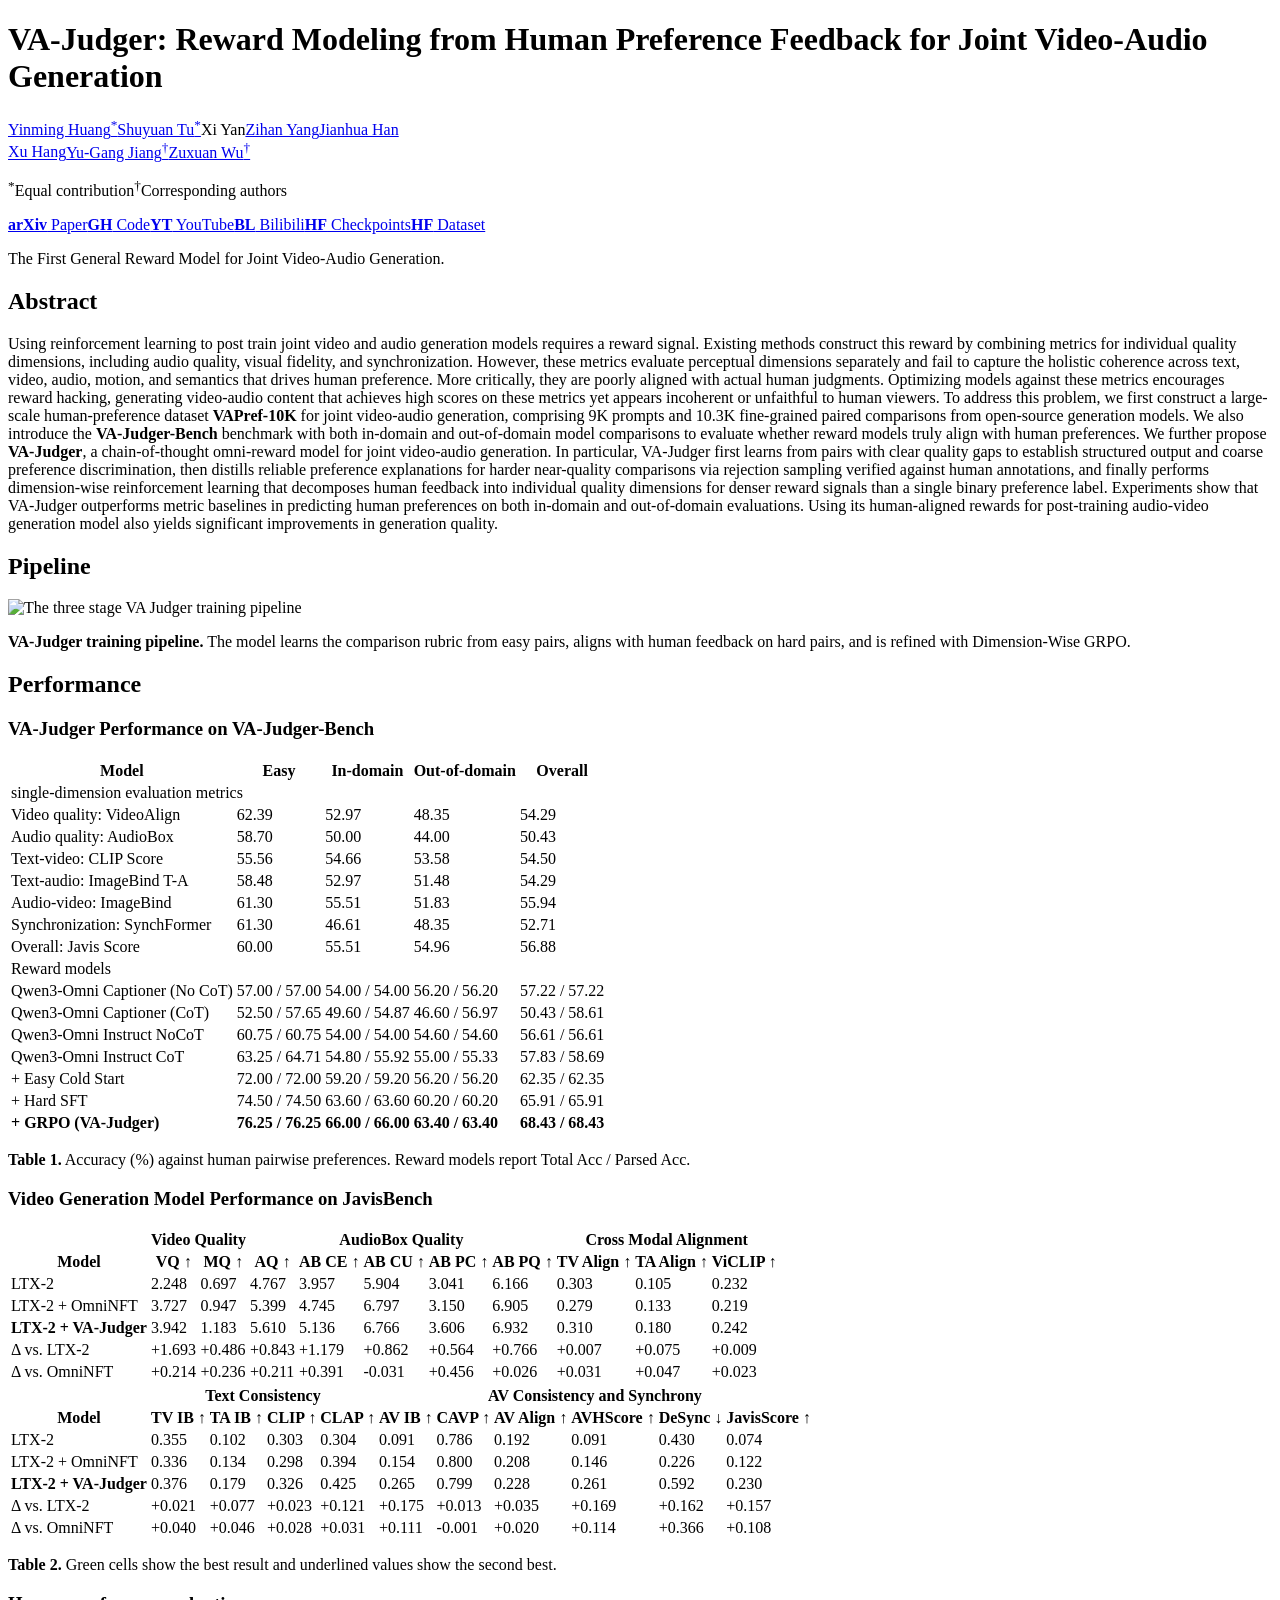
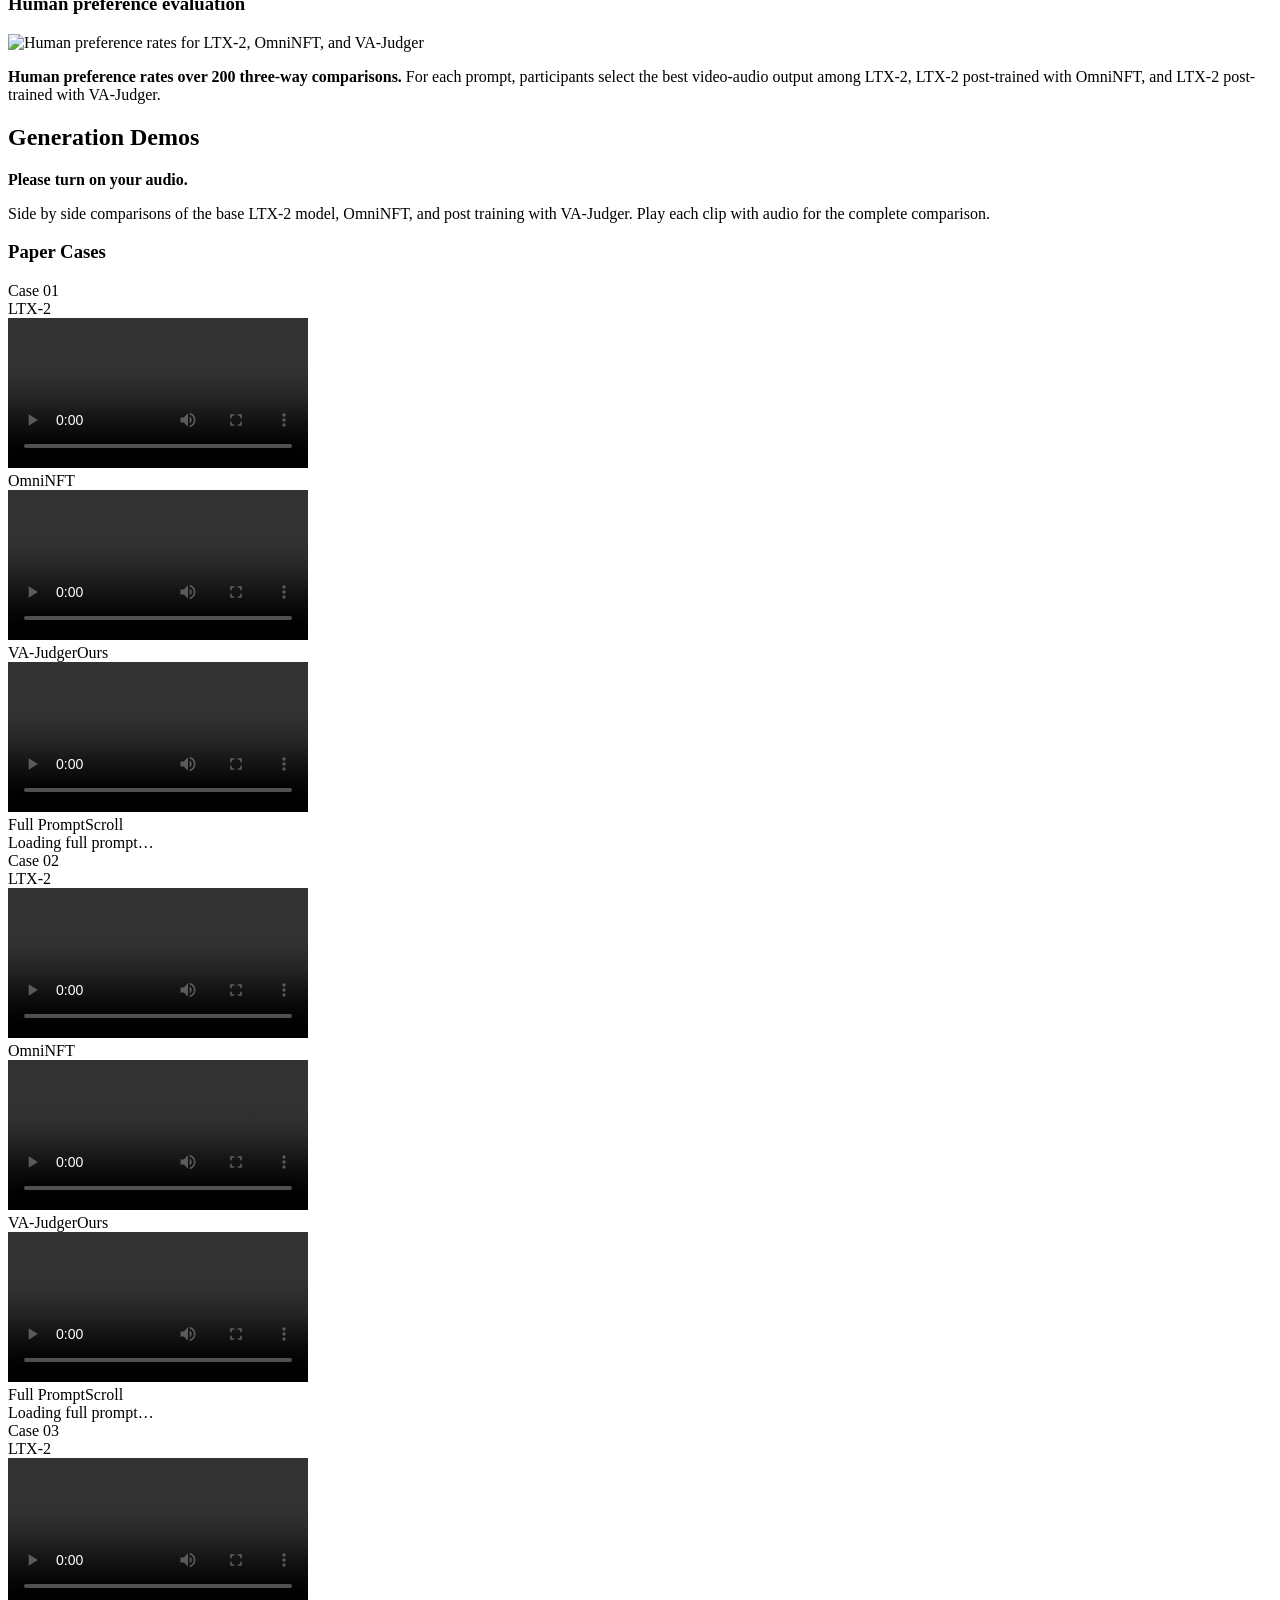
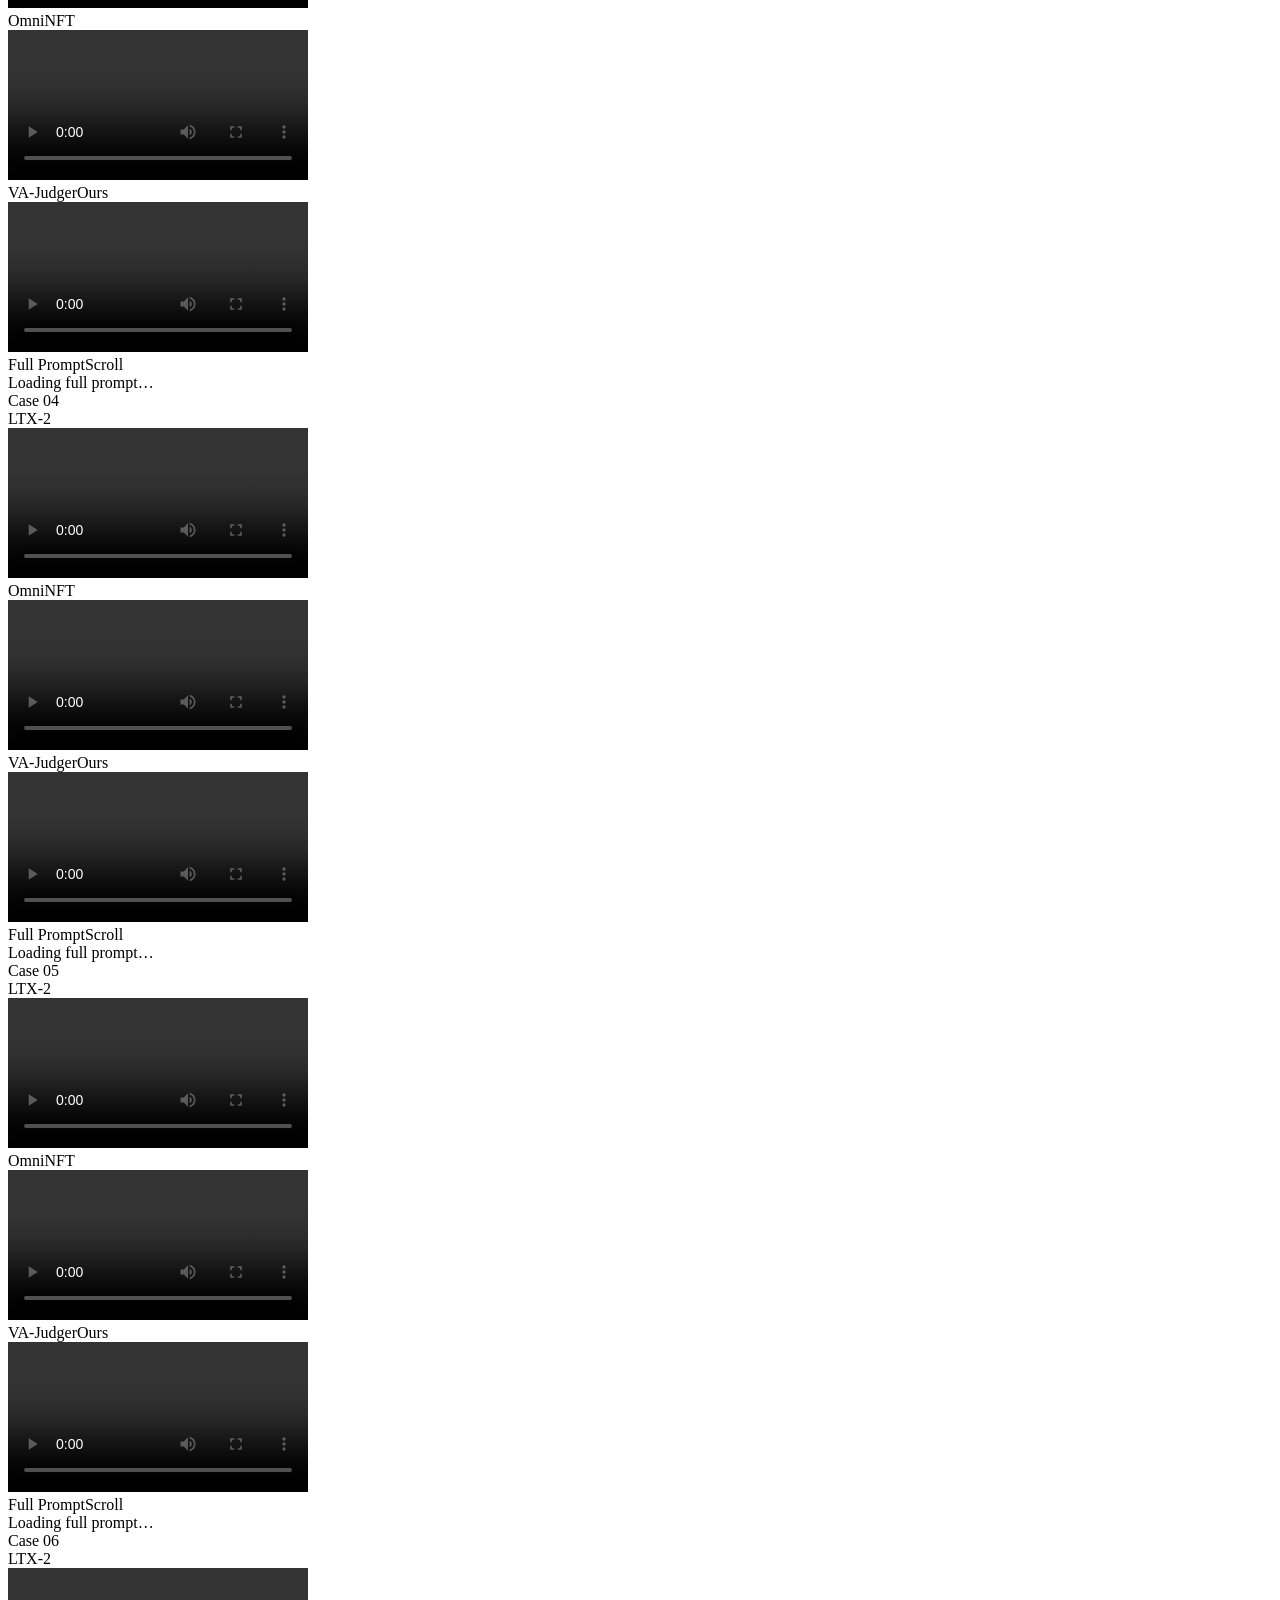
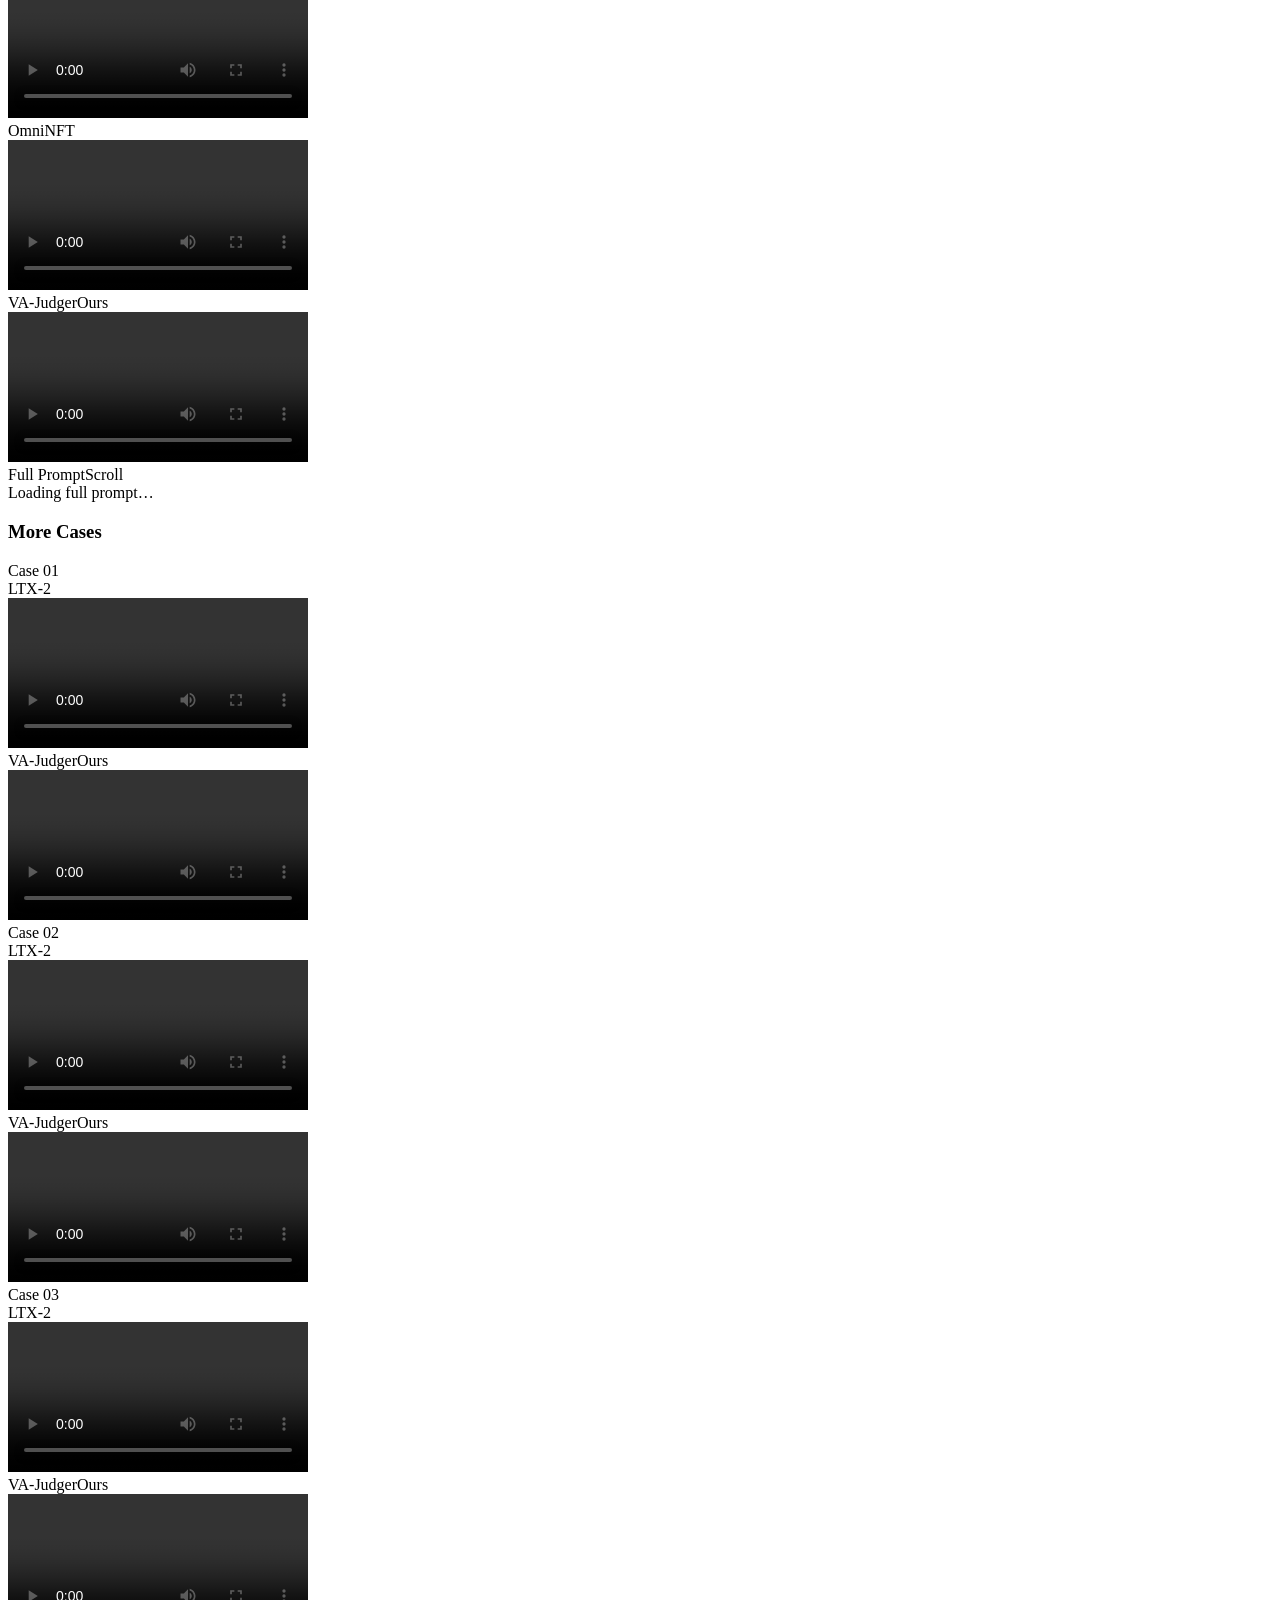
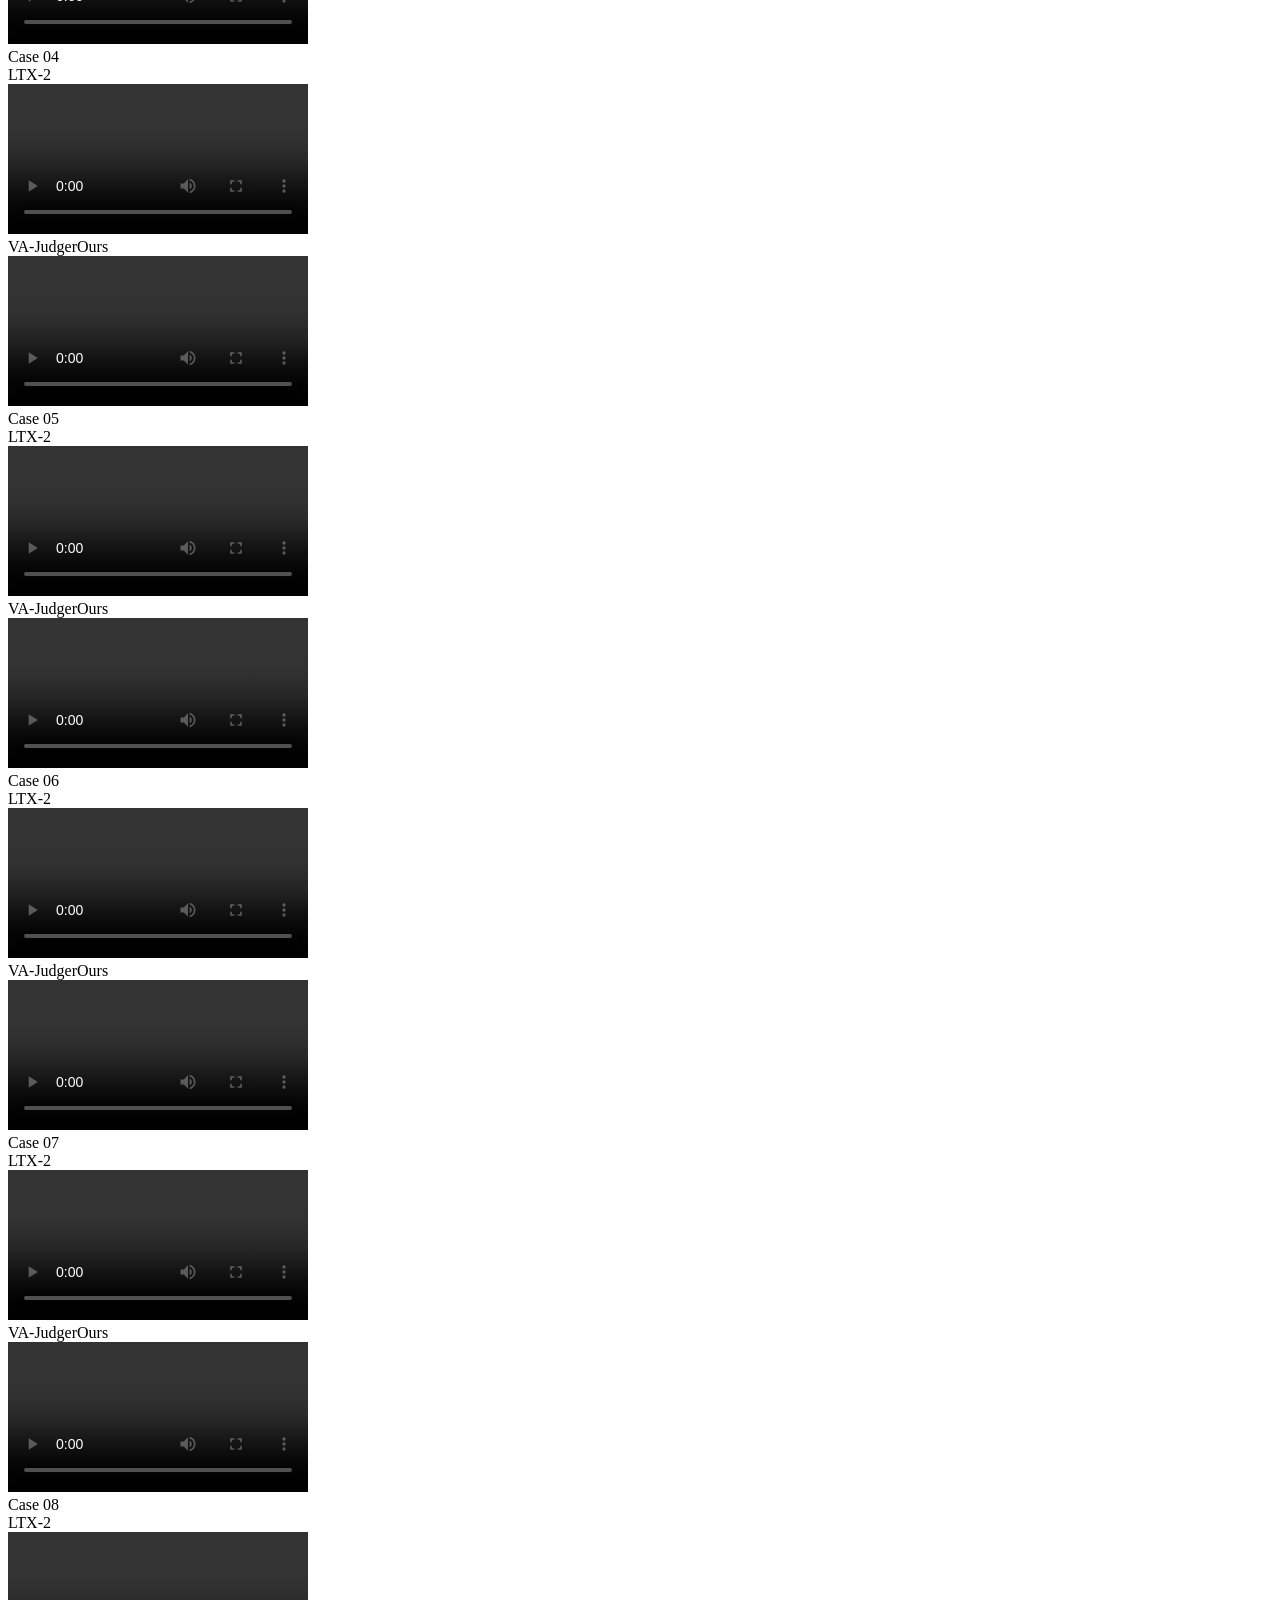
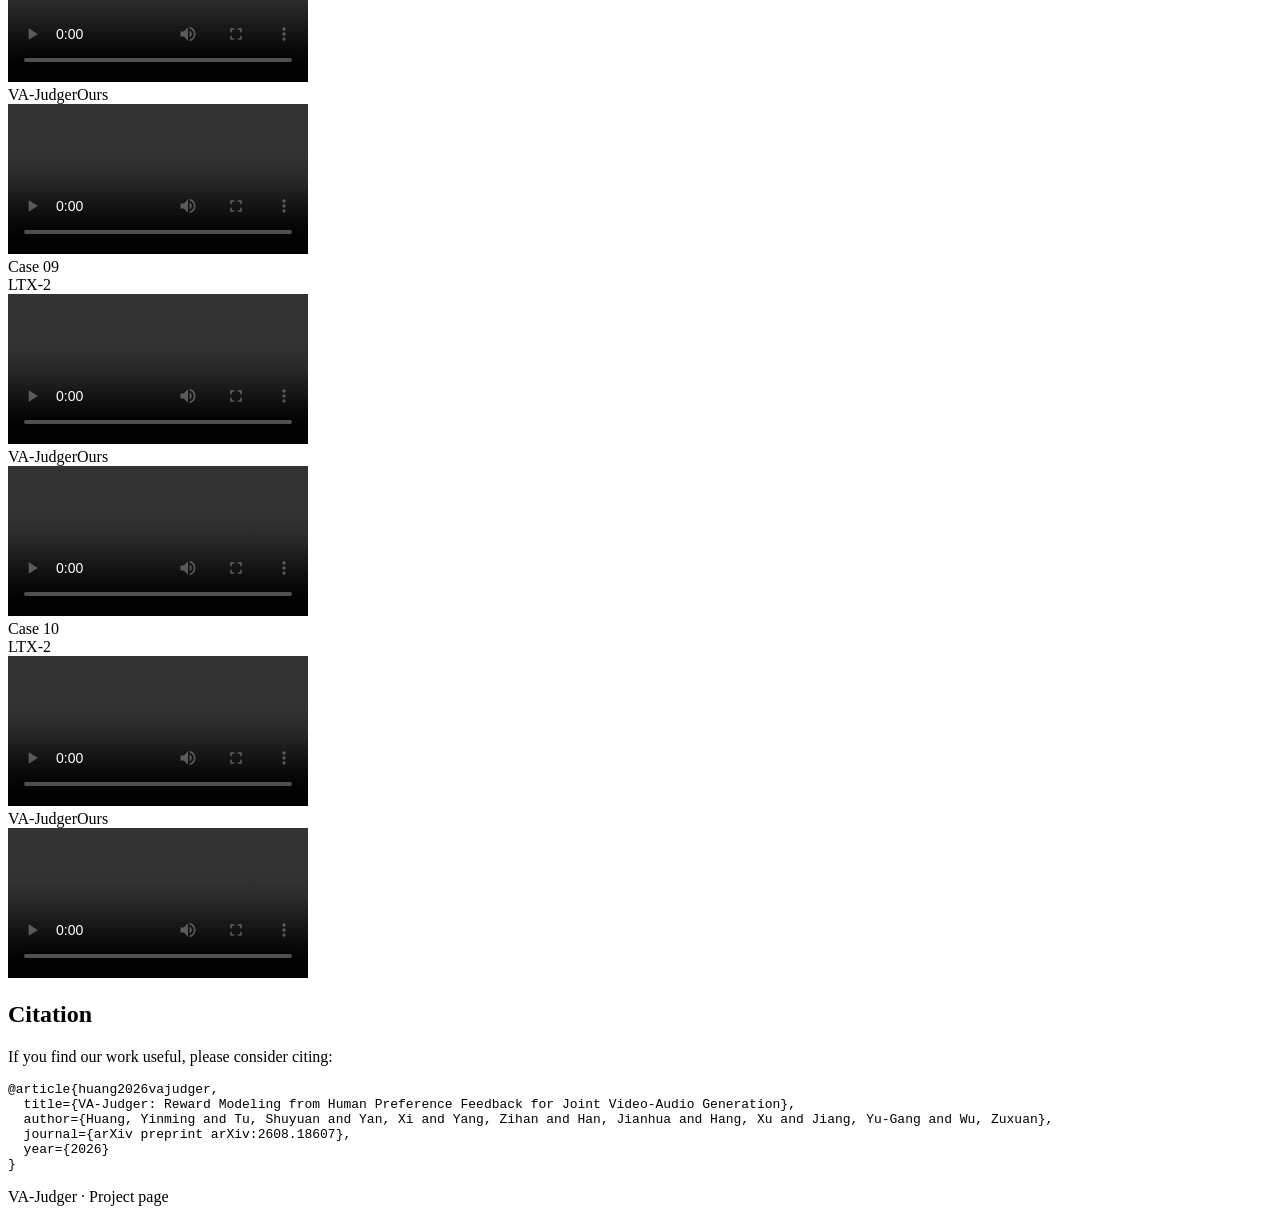
==== commit cbf71d8b: "Update VA-Judger novelty claim" ====
--- a/index.html
+++ b/index.html
@@ -1,7 +1,7 @@
-<!DOCTYPE html><html lang="en"><head><meta charSet="utf-8"/><meta name="viewport" content="width=device-width, initial-scale=1"/><link rel="preload" href="/VA-Judger/media/pipeline.webp" as="image"/><link rel="preload" href="/VA-Judger/media/human-preference.webp" as="image"/><link rel="stylesheet" href="/VA-Judger/_next/static/css/index.D36xlPsq.css" data-rsc-css-href="/VA-Judger/_next/static/css/index.D36xlPsq.css" data-precedence="vite-rsc/importer-resources"/><link rel="modulepreload" fetchPriority="low" href="/VA-Judger/_next/static/chunks/index-CTsYpYwN.js"/><script src="/VA-Judger/_next/static/chunks/rolldown-runtime-C60lm6uB.js" type="module" async=""></script><script src="/VA-Judger/_next/static/chunks/framework-BgSIrAUN.js" type="module" async=""></script><link rel="modulepreload" href="/VA-Judger/_next/static/chunks/layout-segment-context-Cn2mlxtb.js" crossorigin=""/><link rel="modulepreload" href="/VA-Judger/_next/static/chunks/PromptBox-3qRVYpnq.js" crossorigin=""/><title>VA-Judger: Reward Modeling from Human Preference Feedback for Joint Video-Audio Generation</title><meta name="description" content="VA-Judger learns holistic rewards from human preference feedback for joint audio-video generation."/><script>Object.assign(((self[Symbol.for("vinext.navigationRuntime")]??={bootstrap:{routeManifest:null},functions:{}}).bootstrap.rsc??={rsc:[]}),{params:{},nav:{"pathname":"/","searchParams":[]}})</script><link rel="modulepreload" href="/VA-Judger/_next/static/chunks/index-CTsYpYwN.js" />
-</head><body><main><header class="hero"><div class="orb orb-one" aria-hidden="true"></div><div class="orb orb-two" aria-hidden="true"></div><div class="hero-inner"><h1><span>VA-Judger</span>: Reward Modeling from Human Preference Feedback for Joint Video-Audio Generation</h1><div class="paper-authors" aria-label="Paper authors and affiliations"><div class="author-list"><div class="author-row"><a href="https://yinminghuang.github.io/" target="_blank" rel="noreferrer">Yinming Huang<sup>*</sup></a><a href="https://github.com/Francis-Rings" target="_blank" rel="noreferrer">Shuyuan Tu<sup>*</sup></a><span>Xi Yan</span><a href="https://github.com/pnotp" target="_blank" rel="noreferrer">Zihan Yang</a><a href="https://scholar.google.com/citations?user=OEPMQEMAAAAJ&amp;hl=en" target="_blank" rel="noreferrer">Jianhua Han</a></div><div class="author-row"><a href="https://scholar.google.com/citations?user=J_8TX6sAAAAJ&amp;hl=en&amp;oi=ao" target="_blank" rel="noreferrer">Xu Hang</a><a href="https://scholar.google.com/citations?user=f3_FP8AAAAAJ&amp;hl=en" target="_blank" rel="noreferrer">Yu-Gang Jiang<sup>†</sup></a><a href="https://scholar.google.com/citations?user=7t12hVkAAAAJ&amp;hl=en" target="_blank" rel="noreferrer">Zuxuan Wu<sup>†</sup></a></div></div><p class="author-notes"><span><sup>*</sup>Equal contribution</span><span><sup>†</sup>Corresponding authors</span></p></div><div class="resource-links" aria-label="Project resources"><a href="https://arxiv.org/abs/2608.18607" target="_blank" rel="noreferrer"><b>arXiv</b> Paper</a><a href="https://github.com/ShareLab-SII/VA-Judger" target="_blank" rel="noreferrer"><b>GH</b> Code</a><a href="https://www.youtube.com/watch?v=HUiEFLTY9-E" target="_blank" rel="noreferrer"><b>YT</b> YouTube</a><a href="https://www.bilibili.com/video/BV1Sz8c68EV5/?vd_source=9e73e8b16636f0c4c833f867173cb014" target="_blank" rel="noreferrer"><b>BL</b> Bilibili</a><a href="https://huggingface.co/YinmingHuang/VA-Judger" target="_blank" rel="noreferrer"><b>HF</b> Checkpoints</a><a href="https://huggingface.co/datasets/YinmingHuang/VA-Judger-Bench" target="_blank" rel="noreferrer"><b>HF</b> Dataset</a></div><p class="novelty-claim">The First Reward Model for Joint Video-Audio Generation.</p></div></header><div class="container"><section class="paper-card abstract" id="abstract"><h2>Abstract</h2><p>Using reinforcement learning to post train joint video and audio generation models requires a reward signal. Existing methods construct this reward by combining metrics for individual quality dimensions, including audio quality, visual fidelity, and synchronization. However, these metrics evaluate perceptual dimensions separately and fail to capture the holistic coherence across text, video, audio, motion, and semantics that drives human preference. More critically, they are poorly aligned with actual human judgments. Optimizing models against these metrics encourages reward hacking, generating video-audio content that achieves high scores on these metrics yet appears incoherent or unfaithful to human viewers. To address this problem, we first construct a large-scale human-preference dataset <strong>VAPref-10K</strong> for joint video-audio generation, comprising 9K prompts and 10.3K fine-grained paired comparisons from open-source generation models. We also introduce the <strong>VA-Judger-Bench</strong> benchmark with both in-domain and out-of-domain model comparisons to evaluate whether reward models truly align with human preferences. We further propose <strong>VA-Judger</strong>, a chain-of-thought omni-reward model for joint video-audio generation. In particular, VA-Judger first learns from pairs with clear quality gaps to establish structured output and coarse preference discrimination, then distills reliable preference explanations for harder near-quality comparisons via rejection sampling verified against human annotations, and finally performs dimension-wise reinforcement learning that decomposes human feedback into individual quality dimensions for denser reward signals than a single binary preference label. Experiments show that VA-Judger outperforms metric baselines in predicting human preferences on both in-domain and out-of-domain evaluations. Using its human-aligned rewards for post-training audio-video generation model also yields significant improvements in generation quality.</p></section><section class="paper-card pipeline" id="pipeline"><h2>Pipeline</h2><img src="/VA-Judger/media/pipeline.webp" alt="The three stage VA Judger training pipeline"/><p class="figure-caption"><strong>VA-Judger training pipeline.</strong> The model learns the comparison rubric from easy pairs, aligns with human feedback on hard pairs, and is refined with Dimension-Wise GRPO.</p></section><section class="performance" id="performance"><h2>Performance</h2><h3 class="performance-title">VA-Judger Performance on VA-Judger-Bench</h3><div class="table-shell"><div class="table-scroll"><table class="results-table judger-table"><thead><tr><th>Model</th><th>Easy</th><th>In-domain</th><th>Out-of-domain</th><th>Overall</th></tr></thead><tbody><tr class="group-row"><td colSpan="5">single-dimension evaluation metrics</td></tr><tr><td>Video quality: VideoAlign</td><td>62.39</td><td>52.97</td><td>48.35</td><td>54.29</td></tr><tr><td>Audio quality: AudioBox</td><td>58.70</td><td>50.00</td><td>44.00</td><td>50.43</td></tr><tr><td>Text-video: CLIP Score</td><td>55.56</td><td>54.66</td><td>53.58</td><td>54.50</td></tr><tr><td>Text-audio: ImageBind T-A</td><td>58.48</td><td>52.97</td><td>51.48</td><td>54.29</td></tr><tr><td>Audio-video: ImageBind</td><td>61.30</td><td>55.51</td><td>51.83</td><td>55.94</td></tr><tr><td>Synchronization: SynchFormer</td><td>61.30</td><td>46.61</td><td>48.35</td><td>52.71</td></tr><tr><td>Overall: Javis Score</td><td>60.00</td><td>55.51</td><td>54.96</td><td>56.88</td></tr><tr class="group-row"><td colSpan="5">Reward models</td></tr><tr><td>Qwen3-Omni Captioner (No CoT)</td><td>57.00 / 57.00</td><td>54.00 / 54.00</td><td>56.20 / 56.20</td><td>57.22 / 57.22</td></tr><tr><td>Qwen3-Omni Captioner (CoT)</td><td>52.50 / 57.65</td><td>49.60 / 54.87</td><td>46.60 / 56.97</td><td>50.43 / 58.61</td></tr><tr><td>Qwen3-Omni Instruct NoCoT</td><td>60.75 / 60.75</td><td>54.00 / 54.00</td><td>54.60 / 54.60</td><td>56.61 / 56.61</td></tr><tr><td>Qwen3-Omni Instruct CoT</td><td>63.25 / 64.71</td><td>54.80 / 55.92</td><td>55.00 / 55.33</td><td>57.83 / 58.69</td></tr><tr><td><span class="stage-prefix">+</span> Easy Cold Start</td><td>72.00 / 72.00</td><td>59.20 / 59.20</td><td>56.20 / 56.20</td><td>62.35 / 62.35</td></tr><tr><td><span class="stage-prefix">+</span> Hard SFT</td><td>74.50 / 74.50</td><td>63.60 / 63.60</td><td>60.20 / 60.20</td><td>65.91 / 65.91</td></tr><tr class="best-row"><td><strong><span class="stage-prefix">+</span> GRPO (VA-Judger)</strong></td><td><strong>76.25 / 76.25</strong></td><td><strong>66.00 / 66.00</strong></td><td><strong>63.40 / 63.40</strong></td><td><strong>68.43 / 68.43</strong></td></tr></tbody></table></div><p class="table-caption"><strong>Table 1.</strong> Accuracy (%) against human pairwise preferences. Reward models report Total Acc / Parsed Acc.</p></div><h3 class="performance-title">Video Generation Model Performance on JavisBench</h3><div class="table-shell"><div class="table-scroll metric-scroll"><table class="results-table metric-table"><thead><tr><th></th><th colSpan="2">Video Quality</th><th colSpan="5">AudioBox Quality</th><th colSpan="3">Cross Modal Alignment</th></tr><tr><th>Model</th><th>VQ ↑</th><th>MQ ↑</th><th>AQ ↑</th><th>AB CE ↑</th><th>AB CU ↑</th><th>AB PC ↑</th><th>AB PQ ↑</th><th>TV Align ↑</th><th>TA Align ↑</th><th>ViCLIP ↑</th></tr></thead><tbody><tr class=""><td class="">LTX-2</td><td class="">2.248</td><td class="">0.697</td><td class="">4.767</td><td class="">3.957</td><td class="">5.904</td><td class="">3.041</td><td class="">6.166</td><td class="second-cell">0.303</td><td class="">0.105</td><td class="second-cell">0.232</td></tr><tr class=""><td class="">LTX-2 + OmniNFT</td><td class="second-cell">3.727</td><td class="second-cell">0.947</td><td class="second-cell">5.399</td><td class="second-cell">4.745</td><td class="best-cell">6.797</td><td class="second-cell">3.150</td><td class="second-cell">6.905</td><td class="">0.279</td><td class="second-cell">0.133</td><td class="">0.219</td></tr><tr class="ours-row"><td class=""><strong>LTX-2 + VA-Judger</strong></td><td class="best-cell">3.942</td><td class="best-cell">1.183</td><td class="best-cell">5.610</td><td class="best-cell">5.136</td><td class="second-cell">6.766</td><td class="best-cell">3.606</td><td class="best-cell">6.932</td><td class="best-cell">0.310</td><td class="best-cell">0.180</td><td class="best-cell">0.242</td></tr><tr class=" delta-row"><td class="">Δ vs. LTX-2</td><td class="">+1.693</td><td class="">+0.486</td><td class="">+0.843</td><td class="">+1.179</td><td class="">+0.862</td><td class="">+0.564</td><td class="">+0.766</td><td class="">+0.007</td><td class="">+0.075</td><td class="">+0.009</td></tr><tr class=" delta-row"><td class="">Δ vs. OmniNFT</td><td class="">+0.214</td><td class="">+0.236</td><td class="">+0.211</td><td class="">+0.391</td><td class="">-0.031</td><td class="">+0.456</td><td class="">+0.026</td><td class="">+0.031</td><td class="">+0.047</td><td class="">+0.023</td></tr></tbody></table></div><div class="table-scroll metric-scroll"><table class="results-table metric-table"><thead><tr><th></th><th colSpan="4">Text Consistency</th><th colSpan="6">AV Consistency and Synchrony</th></tr><tr><th>Model</th><th>TV IB ↑</th><th>TA IB ↑</th><th>CLIP ↑</th><th>CLAP ↑</th><th>AV IB ↑</th><th>CAVP ↑</th><th>AV Align ↑</th><th>AVHScore ↑</th><th>DeSync ↓</th><th>JavisScore ↑</th></tr></thead><tbody><tr class=""><td class="">LTX-2</td><td class="second-cell">0.355</td><td class="">0.102</td><td class="second-cell">0.303</td><td class="">0.304</td><td class="">0.091</td><td class="">0.786</td><td class="">0.192</td><td class="">0.091</td><td class="second-cell">0.430</td><td class="">0.074</td></tr><tr class=""><td class="">LTX-2 + OmniNFT</td><td class="">0.336</td><td class="second-cell">0.134</td><td class="">0.298</td><td class="second-cell">0.394</td><td class="second-cell">0.154</td><td class="best-cell">0.800</td><td class="second-cell">0.208</td><td class="second-cell">0.146</td><td class="best-cell">0.226</td><td class="second-cell">0.122</td></tr><tr class="ours-row"><td class=""><strong>LTX-2 + VA-Judger</strong></td><td class="best-cell">0.376</td><td class="best-cell">0.179</td><td class="best-cell">0.326</td><td class="best-cell">0.425</td><td class="best-cell">0.265</td><td class="second-cell">0.799</td><td class="best-cell">0.228</td><td class="best-cell">0.261</td><td class="">0.592</td><td class="best-cell">0.230</td></tr><tr class=" delta-row"><td class="">Δ vs. LTX-2</td><td class="">+0.021</td><td class="">+0.077</td><td class="">+0.023</td><td class="">+0.121</td><td class="">+0.175</td><td class="">+0.013</td><td class="">+0.035</td><td class="">+0.169</td><td class="">+0.162</td><td class="">+0.157</td></tr><tr class=" delta-row"><td class="">Δ vs. OmniNFT</td><td class="">+0.040</td><td class="">+0.046</td><td class="">+0.028</td><td class="">+0.031</td><td class="">+0.111</td><td class="">-0.001</td><td class="">+0.020</td><td class="">+0.114</td><td class="">+0.366</td><td class="">+0.108</td></tr></tbody></table></div><p class="table-caption"><strong>Table 2.</strong> Green cells show the best result and underlined values show the second best.</p></div><h3 class="performance-title">Human preference evaluation</h3><div class="paper-card human-preference-card"><img src="/VA-Judger/media/human-preference.webp" alt="Human preference rates for LTX-2, OmniNFT, and VA-Judger"/><p class="figure-caption"><strong>Human preference rates over 200 three-way comparisons.</strong> For each prompt, participants select the best video-audio output among LTX-2, LTX-2 post-trained with OmniNFT, and LTX-2 post-trained with VA-Judger.</p></div></section><section class="demos" id="demos"><h2>Generation Demos</h2><p class="audio-hint"><strong>Please turn on your audio.</strong></p><p class="section-intro">Side by side comparisons of the base LTX-2 model, OmniNFT, and post training with VA-Judger. Play each clip with audio for the complete comparison.</p><h3>Paper Cases</h3><div class="paper-cases"><article class="case-card paper-case"><div class="case-index">Case <!-- -->01</div><div class="paper-case-grid"><div class="video-panel"><div class="video-label"><span>LTX-2</span></div><video controls="" playsInline="" preload="metadata" aria-label="LTX-2 generated video"><source src="/VA-Judger/media/papercases/0139/ltx2.mp4" type="video/mp4"/>Your browser does not support embedded videos.</video></div><div class="video-panel"><div class="video-label"><span>OmniNFT</span></div><video controls="" playsInline="" preload="metadata" aria-label="OmniNFT generated video"><source src="/VA-Judger/media/papercases/0139/omninft.mp4" type="video/mp4"/>Your browser does not support embedded videos.</video></div><div class="video-panel is-ours"><div class="video-label"><span>VA-Judger</span><span class="ours-badge">Ours</span></div><video controls="" playsInline="" preload="metadata" aria-label="VA-Judger generated video"><source src="/VA-Judger/media/papercases/0139/ours.mp4" type="video/mp4"/>Your browser does not support embedded videos.</video></div><div class="prompt-panel"><div class="video-label"><span>Full Prompt</span><span class="scroll-hint">Scroll</span></div><div class="prompt-scroll" tabindex="0">Loading full prompt…</div></div></div></article><article class="case-card paper-case"><div class="case-index">Case <!-- -->02</div><div class="paper-case-grid"><div class="video-panel"><div class="video-label"><span>LTX-2</span></div><video controls="" playsInline="" preload="metadata" aria-label="LTX-2 generated video"><source src="/VA-Judger/media/papercases/0179/ltx2.mp4" type="video/mp4"/>Your browser does not support embedded videos.</video></div><div class="video-panel"><div class="video-label"><span>OmniNFT</span></div><video controls="" playsInline="" preload="metadata" aria-label="OmniNFT generated video"><source src="/VA-Judger/media/papercases/0179/omninft.mp4" type="video/mp4"/>Your browser does not support embedded videos.</video></div><div class="video-panel is-ours"><div class="video-label"><span>VA-Judger</span><span class="ours-badge">Ours</span></div><video controls="" playsInline="" preload="metadata" aria-label="VA-Judger generated video"><source src="/VA-Judger/media/papercases/0179/ours.mp4" type="video/mp4"/>Your browser does not support embedded videos.</video></div><div class="prompt-panel"><div class="video-label"><span>Full Prompt</span><span class="scroll-hint">Scroll</span></div><div class="prompt-scroll" tabindex="0">Loading full prompt…</div></div></div></article><article class="case-card paper-case"><div class="case-index">Case <!-- -->03</div><div class="paper-case-grid"><div class="video-panel"><div class="video-label"><span>LTX-2</span></div><video controls="" playsInline="" preload="metadata" aria-label="LTX-2 generated video"><source src="/VA-Judger/media/papercases/0528/ltx2.mp4" type="video/mp4"/>Your browser does not support embedded videos.</video></div><div class="video-panel"><div class="video-label"><span>OmniNFT</span></div><video controls="" playsInline="" preload="metadata" aria-label="OmniNFT generated video"><source src="/VA-Judger/media/papercases/0528/omninft.mp4" type="video/mp4"/>Your browser does not support embedded videos.</video></div><div class="video-panel is-ours"><div class="video-label"><span>VA-Judger</span><span class="ours-badge">Ours</span></div><video controls="" playsInline="" preload="metadata" aria-label="VA-Judger generated video"><source src="/VA-Judger/media/papercases/0528/ours.mp4" type="video/mp4"/>Your browser does not support embedded videos.</video></div><div class="prompt-panel"><div class="video-label"><span>Full Prompt</span><span class="scroll-hint">Scroll</span></div><div class="prompt-scroll" tabindex="0">Loading full prompt…</div></div></div></article><article class="case-card paper-case"><div class="case-index">Case <!-- -->04</div><div class="paper-case-grid"><div class="video-panel"><div class="video-label"><span>LTX-2</span></div><video controls="" playsInline="" preload="metadata" aria-label="LTX-2 generated video"><source src="/VA-Judger/media/papercases/1098/ltx2.mp4" type="video/mp4"/>Your browser does not support embedded videos.</video></div><div class="video-panel"><div class="video-label"><span>OmniNFT</span></div><video controls="" playsInline="" preload="metadata" aria-label="OmniNFT generated video"><source src="/VA-Judger/media/papercases/1098/omninft.mp4" type="video/mp4"/>Your browser does not support embedded videos.</video></div><div class="video-panel is-ours"><div class="video-label"><span>VA-Judger</span><span class="ours-badge">Ours</span></div><video controls="" playsInline="" preload="metadata" aria-label="VA-Judger generated video"><source src="/VA-Judger/media/papercases/1098/ours.mp4" type="video/mp4"/>Your browser does not support embedded videos.</video></div><div class="prompt-panel"><div class="video-label"><span>Full Prompt</span><span class="scroll-hint">Scroll</span></div><div class="prompt-scroll" tabindex="0">Loading full prompt…</div></div></div></article><article class="case-card paper-case"><div class="case-index">Case <!-- -->05</div><div class="paper-case-grid"><div class="video-panel"><div class="video-label"><span>LTX-2</span></div><video controls="" playsInline="" preload="metadata" aria-label="LTX-2 generated video"><source src="/VA-Judger/media/papercases/1150/ltx2.mp4" type="video/mp4"/>Your browser does not support embedded videos.</video></div><div class="video-panel"><div class="video-label"><span>OmniNFT</span></div><video controls="" playsInline="" preload="metadata" aria-label="OmniNFT generated video"><source src="/VA-Judger/media/papercases/1150/omninft.mp4" type="video/mp4"/>Your browser does not support embedded videos.</video></div><div class="video-panel is-ours"><div class="video-label"><span>VA-Judger</span><span class="ours-badge">Ours</span></div><video controls="" playsInline="" preload="metadata" aria-label="VA-Judger generated video"><source src="/VA-Judger/media/papercases/1150/ours.mp4" type="video/mp4"/>Your browser does not support embedded videos.</video></div><div class="prompt-panel"><div class="video-label"><span>Full Prompt</span><span class="scroll-hint">Scroll</span></div><div class="prompt-scroll" tabindex="0">Loading full prompt…</div></div></div></article><article class="case-card paper-case"><div class="case-index">Case <!-- -->06</div><div class="paper-case-grid"><div class="video-panel"><div class="video-label"><span>LTX-2</span></div><video controls="" playsInline="" preload="metadata" aria-label="LTX-2 generated video"><source src="/VA-Judger/media/papercases/0039/ltx2.mp4" type="video/mp4"/>Your browser does not support embedded videos.</video></div><div class="video-panel"><div class="video-label"><span>OmniNFT</span></div><video controls="" playsInline="" preload="metadata" aria-label="OmniNFT generated video"><source src="/VA-Judger/media/papercases/0039/omninft.mp4" type="video/mp4"/>Your browser does not support embedded videos.</video></div><div class="video-panel is-ours"><div class="video-label"><span>VA-Judger</span><span class="ours-badge">Ours</span></div><video controls="" playsInline="" preload="metadata" aria-label="VA-Judger generated video"><source src="/VA-Judger/media/papercases/0039/ours.mp4" type="video/mp4"/>Your browser does not support embedded videos.</video></div><div class="prompt-panel"><div class="video-label"><span>Full Prompt</span><span class="scroll-hint">Scroll</span></div><div class="prompt-scroll" tabindex="0">Loading full prompt…</div></div></div></article></div><h3 class="more-title">More Cases</h3><div class="more-cases"><article class="case-card more-case"><div class="case-index">Case <!-- -->01</div><div class="more-case-grid"><div class="video-panel"><div class="video-label"><span>LTX-2</span></div><video controls="" playsInline="" preload="metadata" aria-label="LTX-2 generated video"><source src="/VA-Judger/media/morecases/0133/ltx2.mp4" type="video/mp4"/>Your browser does not support embedded videos.</video></div><div class="video-panel is-ours"><div class="video-label"><span>VA-Judger</span><span class="ours-badge">Ours</span></div><video controls="" playsInline="" preload="metadata" aria-label="VA-Judger generated video"><source src="/VA-Judger/media/morecases/0133/ours.mp4" type="video/mp4"/>Your browser does not support embedded videos.</video></div></div></article><article class="case-card more-case"><div class="case-index">Case <!-- -->02</div><div class="more-case-grid"><div class="video-panel"><div class="video-label"><span>LTX-2</span></div><video controls="" playsInline="" preload="metadata" aria-label="LTX-2 generated video"><source src="/VA-Judger/media/morecases/0208/ltx2.mp4" type="video/mp4"/>Your browser does not support embedded videos.</video></div><div class="video-panel is-ours"><div class="video-label"><span>VA-Judger</span><span class="ours-badge">Ours</span></div><video controls="" playsInline="" preload="metadata" aria-label="VA-Judger generated video"><source src="/VA-Judger/media/morecases/0208/ours.mp4" type="video/mp4"/>Your browser does not support embedded videos.</video></div></div></article><article class="case-card more-case"><div class="case-index">Case <!-- -->03</div><div class="more-case-grid"><div class="video-panel"><div class="video-label"><span>LTX-2</span></div><video controls="" playsInline="" preload="metadata" aria-label="LTX-2 generated video"><source src="/VA-Judger/media/morecases/0717/ltx2.mp4" type="video/mp4"/>Your browser does not support embedded videos.</video></div><div class="video-panel is-ours"><div class="video-label"><span>VA-Judger</span><span class="ours-badge">Ours</span></div><video controls="" playsInline="" preload="metadata" aria-label="VA-Judger generated video"><source src="/VA-Judger/media/morecases/0717/ours.mp4" type="video/mp4"/>Your browser does not support embedded videos.</video></div></div></article><article class="case-card more-case"><div class="case-index">Case <!-- -->04</div><div class="more-case-grid"><div class="video-panel"><div class="video-label"><span>LTX-2</span></div><video controls="" playsInline="" preload="metadata" aria-label="LTX-2 generated video"><source src="/VA-Judger/media/morecases/0917/ltx2.mp4" type="video/mp4"/>Your browser does not support embedded videos.</video></div><div class="video-panel is-ours"><div class="video-label"><span>VA-Judger</span><span class="ours-badge">Ours</span></div><video controls="" playsInline="" preload="metadata" aria-label="VA-Judger generated video"><source src="/VA-Judger/media/morecases/0917/ours.mp4" type="video/mp4"/>Your browser does not support embedded videos.</video></div></div></article><article class="case-card more-case"><div class="case-index">Case <!-- -->05</div><div class="more-case-grid"><div class="video-panel"><div class="video-label"><span>LTX-2</span></div><video controls="" playsInline="" preload="metadata" aria-label="LTX-2 generated video"><source src="/VA-Judger/media/morecases/0953/ltx2.mp4" type="video/mp4"/>Your browser does not support embedded videos.</video></div><div class="video-panel is-ours"><div class="video-label"><span>VA-Judger</span><span class="ours-badge">Ours</span></div><video controls="" playsInline="" preload="metadata" aria-label="VA-Judger generated video"><source src="/VA-Judger/media/morecases/0953/ours.mp4" type="video/mp4"/>Your browser does not support embedded videos.</video></div></div></article><article class="case-card more-case"><div class="case-index">Case <!-- -->06</div><div class="more-case-grid"><div class="video-panel"><div class="video-label"><span>LTX-2</span></div><video controls="" playsInline="" preload="metadata" aria-label="LTX-2 generated video"><source src="/VA-Judger/media/morecases/0985/ltx2.mp4" type="video/mp4"/>Your browser does not support embedded videos.</video></div><div class="video-panel is-ours"><div class="video-label"><span>VA-Judger</span><span class="ours-badge">Ours</span></div><video controls="" playsInline="" preload="metadata" aria-label="VA-Judger generated video"><source src="/VA-Judger/media/morecases/0985/ours.mp4" type="video/mp4"/>Your browser does not support embedded videos.</video></div></div></article><article class="case-card more-case"><div class="case-index">Case <!-- -->07</div><div class="more-case-grid"><div class="video-panel"><div class="video-label"><span>LTX-2</span></div><video controls="" playsInline="" preload="metadata" aria-label="LTX-2 generated video"><source src="/VA-Judger/media/morecases/0999/ltx2.mp4" type="video/mp4"/>Your browser does not support embedded videos.</video></div><div class="video-panel is-ours"><div class="video-label"><span>VA-Judger</span><span class="ours-badge">Ours</span></div><video controls="" playsInline="" preload="metadata" aria-label="VA-Judger generated video"><source src="/VA-Judger/media/morecases/0999/ours.mp4" type="video/mp4"/>Your browser does not support embedded videos.</video></div></div></article><article class="case-card more-case"><div class="case-index">Case <!-- -->08</div><div class="more-case-grid"><div class="video-panel"><div class="video-label"><span>LTX-2</span></div><video controls="" playsInline="" preload="metadata" aria-label="LTX-2 generated video"><source src="/VA-Judger/media/morecases/1454/ltx2.mp4" type="video/mp4"/>Your browser does not support embedded videos.</video></div><div class="video-panel is-ours"><div class="video-label"><span>VA-Judger</span><span class="ours-badge">Ours</span></div><video controls="" playsInline="" preload="metadata" aria-label="VA-Judger generated video"><source src="/VA-Judger/media/morecases/1454/ours.mp4" type="video/mp4"/>Your browser does not support embedded videos.</video></div></div></article><article class="case-card more-case"><div class="case-index">Case <!-- -->09</div><div class="more-case-grid"><div class="video-panel"><div class="video-label"><span>LTX-2</span></div><video controls="" playsInline="" preload="metadata" aria-label="LTX-2 generated video"><source src="/VA-Judger/media/morecases/0023/ltx2.mp4" type="video/mp4"/>Your browser does not support embedded videos.</video></div><div class="video-panel is-ours"><div class="video-label"><span>VA-Judger</span><span class="ours-badge">Ours</span></div><video controls="" playsInline="" preload="metadata" aria-label="VA-Judger generated video"><source src="/VA-Judger/media/morecases/0023/ours.mp4" type="video/mp4"/>Your browser does not support embedded videos.</video></div></div></article><article class="case-card more-case"><div class="case-index">Case <!-- -->10</div><div class="more-case-grid"><div class="video-panel"><div class="video-label"><span>LTX-2</span></div><video controls="" playsInline="" preload="metadata" aria-label="LTX-2 generated video"><source src="/VA-Judger/media/morecases/0040/ltx2.mp4" type="video/mp4"/>Your browser does not support embedded videos.</video></div><div class="video-panel is-ours"><div class="video-label"><span>VA-Judger</span><span class="ours-badge">Ours</span></div><video controls="" playsInline="" preload="metadata" aria-label="VA-Judger generated video"><source src="/VA-Judger/media/morecases/0040/ours.mp4" type="video/mp4"/>Your browser does not support embedded videos.</video></div></div></article></div></section><section class="paper-card citation" id="citation"><h2>Citation</h2><p>If you find our work useful, please consider citing:</p><pre><code>@article{huang2026vajudger,
+<!DOCTYPE html><html lang="en"><head><meta charSet="utf-8"/><meta name="viewport" content="width=device-width, initial-scale=1"/><link rel="preload" href="/VA-Judger/media/pipeline.webp" as="image"/><link rel="preload" href="/VA-Judger/media/human-preference.webp" as="image"/><link rel="stylesheet" href="/VA-Judger/_next/static/css/index.D36xlPsq.css" data-rsc-css-href="/VA-Judger/_next/static/css/index.D36xlPsq.css" data-precedence="vite-rsc/importer-resources"/><link rel="modulepreload" fetchPriority="low" href="/VA-Judger/_next/static/chunks/index-CBFgUX_-.js"/><script src="/VA-Judger/_next/static/chunks/rolldown-runtime-C60lm6uB.js" type="module" async=""></script><script src="/VA-Judger/_next/static/chunks/framework-BgSIrAUN.js" type="module" async=""></script><link rel="modulepreload" href="/VA-Judger/_next/static/chunks/layout-segment-context-2s00zVPu.js" crossorigin=""/><link rel="modulepreload" href="/VA-Judger/_next/static/chunks/PromptBox-3qRVYpnq.js" crossorigin=""/><title>VA-Judger: Reward Modeling from Human Preference Feedback for Joint Video-Audio Generation</title><meta name="description" content="VA-Judger learns holistic rewards from human preference feedback for joint audio-video generation."/><script>Object.assign(((self[Symbol.for("vinext.navigationRuntime")]??={bootstrap:{routeManifest:null},functions:{}}).bootstrap.rsc??={rsc:[]}),{params:{},nav:{"pathname":"/","searchParams":[]}})</script><link rel="modulepreload" href="/VA-Judger/_next/static/chunks/index-CBFgUX_-.js" />
+</head><body><main><header class="hero"><div class="orb orb-one" aria-hidden="true"></div><div class="orb orb-two" aria-hidden="true"></div><div class="hero-inner"><h1><span>VA-Judger</span>: Reward Modeling from Human Preference Feedback for Joint Video-Audio Generation</h1><div class="paper-authors" aria-label="Paper authors and affiliations"><div class="author-list"><div class="author-row"><a href="https://yinminghuang.github.io/" target="_blank" rel="noreferrer">Yinming Huang<sup>*</sup></a><a href="https://github.com/Francis-Rings" target="_blank" rel="noreferrer">Shuyuan Tu<sup>*</sup></a><span>Xi Yan</span><a href="https://github.com/pnotp" target="_blank" rel="noreferrer">Zihan Yang</a><a href="https://scholar.google.com/citations?user=OEPMQEMAAAAJ&amp;hl=en" target="_blank" rel="noreferrer">Jianhua Han</a></div><div class="author-row"><a href="https://scholar.google.com/citations?user=J_8TX6sAAAAJ&amp;hl=en&amp;oi=ao" target="_blank" rel="noreferrer">Xu Hang</a><a href="https://scholar.google.com/citations?user=f3_FP8AAAAAJ&amp;hl=en" target="_blank" rel="noreferrer">Yu-Gang Jiang<sup>†</sup></a><a href="https://scholar.google.com/citations?user=7t12hVkAAAAJ&amp;hl=en" target="_blank" rel="noreferrer">Zuxuan Wu<sup>†</sup></a></div></div><p class="author-notes"><span><sup>*</sup>Equal contribution</span><span><sup>†</sup>Corresponding authors</span></p></div><div class="resource-links" aria-label="Project resources"><a href="https://arxiv.org/abs/2608.18607" target="_blank" rel="noreferrer"><b>arXiv</b> Paper</a><a href="https://github.com/ShareLab-SII/VA-Judger" target="_blank" rel="noreferrer"><b>GH</b> Code</a><a href="https://www.youtube.com/watch?v=HUiEFLTY9-E" target="_blank" rel="noreferrer"><b>YT</b> YouTube</a><a href="https://www.bilibili.com/video/BV1Sz8c68EV5/?vd_source=9e73e8b16636f0c4c833f867173cb014" target="_blank" rel="noreferrer"><b>BL</b> Bilibili</a><a href="https://huggingface.co/ShareLab-SII/VA-Judger" target="_blank" rel="noreferrer"><b>HF</b> Checkpoints</a><a href="https://huggingface.co/datasets/ShareLab-SII/VA-Judger-Bench" target="_blank" rel="noreferrer"><b>HF</b> Dataset</a></div><p class="novelty-claim">The First General Reward Model for Joint Video-Audio Generation.</p></div></header><div class="container"><section class="paper-card abstract" id="abstract"><h2>Abstract</h2><p>Using reinforcement learning to post train joint video and audio generation models requires a reward signal. Existing methods construct this reward by combining metrics for individual quality dimensions, including audio quality, visual fidelity, and synchronization. However, these metrics evaluate perceptual dimensions separately and fail to capture the holistic coherence across text, video, audio, motion, and semantics that drives human preference. More critically, they are poorly aligned with actual human judgments. Optimizing models against these metrics encourages reward hacking, generating video-audio content that achieves high scores on these metrics yet appears incoherent or unfaithful to human viewers. To address this problem, we first construct a large-scale human-preference dataset <strong>VAPref-10K</strong> for joint video-audio generation, comprising 9K prompts and 10.3K fine-grained paired comparisons from open-source generation models. We also introduce the <strong>VA-Judger-Bench</strong> benchmark with both in-domain and out-of-domain model comparisons to evaluate whether reward models truly align with human preferences. We further propose <strong>VA-Judger</strong>, a chain-of-thought omni-reward model for joint video-audio generation. In particular, VA-Judger first learns from pairs with clear quality gaps to establish structured output and coarse preference discrimination, then distills reliable preference explanations for harder near-quality comparisons via rejection sampling verified against human annotations, and finally performs dimension-wise reinforcement learning that decomposes human feedback into individual quality dimensions for denser reward signals than a single binary preference label. Experiments show that VA-Judger outperforms metric baselines in predicting human preferences on both in-domain and out-of-domain evaluations. Using its human-aligned rewards for post-training audio-video generation model also yields significant improvements in generation quality.</p></section><section class="paper-card pipeline" id="pipeline"><h2>Pipeline</h2><img src="/VA-Judger/media/pipeline.webp" alt="The three stage VA Judger training pipeline"/><p class="figure-caption"><strong>VA-Judger training pipeline.</strong> The model learns the comparison rubric from easy pairs, aligns with human feedback on hard pairs, and is refined with Dimension-Wise GRPO.</p></section><section class="performance" id="performance"><h2>Performance</h2><h3 class="performance-title">VA-Judger Performance on VA-Judger-Bench</h3><div class="table-shell"><div class="table-scroll"><table class="results-table judger-table"><thead><tr><th>Model</th><th>Easy</th><th>In-domain</th><th>Out-of-domain</th><th>Overall</th></tr></thead><tbody><tr class="group-row"><td colSpan="5">single-dimension evaluation metrics</td></tr><tr><td>Video quality: VideoAlign</td><td>62.39</td><td>52.97</td><td>48.35</td><td>54.29</td></tr><tr><td>Audio quality: AudioBox</td><td>58.70</td><td>50.00</td><td>44.00</td><td>50.43</td></tr><tr><td>Text-video: CLIP Score</td><td>55.56</td><td>54.66</td><td>53.58</td><td>54.50</td></tr><tr><td>Text-audio: ImageBind T-A</td><td>58.48</td><td>52.97</td><td>51.48</td><td>54.29</td></tr><tr><td>Audio-video: ImageBind</td><td>61.30</td><td>55.51</td><td>51.83</td><td>55.94</td></tr><tr><td>Synchronization: SynchFormer</td><td>61.30</td><td>46.61</td><td>48.35</td><td>52.71</td></tr><tr><td>Overall: Javis Score</td><td>60.00</td><td>55.51</td><td>54.96</td><td>56.88</td></tr><tr class="group-row"><td colSpan="5">Reward models</td></tr><tr><td>Qwen3-Omni Captioner (No CoT)</td><td>57.00 / 57.00</td><td>54.00 / 54.00</td><td>56.20 / 56.20</td><td>57.22 / 57.22</td></tr><tr><td>Qwen3-Omni Captioner (CoT)</td><td>52.50 / 57.65</td><td>49.60 / 54.87</td><td>46.60 / 56.97</td><td>50.43 / 58.61</td></tr><tr><td>Qwen3-Omni Instruct NoCoT</td><td>60.75 / 60.75</td><td>54.00 / 54.00</td><td>54.60 / 54.60</td><td>56.61 / 56.61</td></tr><tr><td>Qwen3-Omni Instruct CoT</td><td>63.25 / 64.71</td><td>54.80 / 55.92</td><td>55.00 / 55.33</td><td>57.83 / 58.69</td></tr><tr><td><span class="stage-prefix">+</span> Easy Cold Start</td><td>72.00 / 72.00</td><td>59.20 / 59.20</td><td>56.20 / 56.20</td><td>62.35 / 62.35</td></tr><tr><td><span class="stage-prefix">+</span> Hard SFT</td><td>74.50 / 74.50</td><td>63.60 / 63.60</td><td>60.20 / 60.20</td><td>65.91 / 65.91</td></tr><tr class="best-row"><td><strong><span class="stage-prefix">+</span> GRPO (VA-Judger)</strong></td><td><strong>76.25 / 76.25</strong></td><td><strong>66.00 / 66.00</strong></td><td><strong>63.40 / 63.40</strong></td><td><strong>68.43 / 68.43</strong></td></tr></tbody></table></div><p class="table-caption"><strong>Table 1.</strong> Accuracy (%) against human pairwise preferences. Reward models report Total Acc / Parsed Acc.</p></div><h3 class="performance-title">Video Generation Model Performance on JavisBench</h3><div class="table-shell"><div class="table-scroll metric-scroll"><table class="results-table metric-table"><thead><tr><th></th><th colSpan="2">Video Quality</th><th colSpan="5">AudioBox Quality</th><th colSpan="3">Cross Modal Alignment</th></tr><tr><th>Model</th><th>VQ ↑</th><th>MQ ↑</th><th>AQ ↑</th><th>AB CE ↑</th><th>AB CU ↑</th><th>AB PC ↑</th><th>AB PQ ↑</th><th>TV Align ↑</th><th>TA Align ↑</th><th>ViCLIP ↑</th></tr></thead><tbody><tr class=""><td class="">LTX-2</td><td class="">2.248</td><td class="">0.697</td><td class="">4.767</td><td class="">3.957</td><td class="">5.904</td><td class="">3.041</td><td class="">6.166</td><td class="second-cell">0.303</td><td class="">0.105</td><td class="second-cell">0.232</td></tr><tr class=""><td class="">LTX-2 + OmniNFT</td><td class="second-cell">3.727</td><td class="second-cell">0.947</td><td class="second-cell">5.399</td><td class="second-cell">4.745</td><td class="best-cell">6.797</td><td class="second-cell">3.150</td><td class="second-cell">6.905</td><td class="">0.279</td><td class="second-cell">0.133</td><td class="">0.219</td></tr><tr class="ours-row"><td class=""><strong>LTX-2 + VA-Judger</strong></td><td class="best-cell">3.942</td><td class="best-cell">1.183</td><td class="best-cell">5.610</td><td class="best-cell">5.136</td><td class="second-cell">6.766</td><td class="best-cell">3.606</td><td class="best-cell">6.932</td><td class="best-cell">0.310</td><td class="best-cell">0.180</td><td class="best-cell">0.242</td></tr><tr class=" delta-row"><td class="">Δ vs. LTX-2</td><td class="">+1.693</td><td class="">+0.486</td><td class="">+0.843</td><td class="">+1.179</td><td class="">+0.862</td><td class="">+0.564</td><td class="">+0.766</td><td class="">+0.007</td><td class="">+0.075</td><td class="">+0.009</td></tr><tr class=" delta-row"><td class="">Δ vs. OmniNFT</td><td class="">+0.214</td><td class="">+0.236</td><td class="">+0.211</td><td class="">+0.391</td><td class="">-0.031</td><td class="">+0.456</td><td class="">+0.026</td><td class="">+0.031</td><td class="">+0.047</td><td class="">+0.023</td></tr></tbody></table></div><div class="table-scroll metric-scroll"><table class="results-table metric-table"><thead><tr><th></th><th colSpan="4">Text Consistency</th><th colSpan="6">AV Consistency and Synchrony</th></tr><tr><th>Model</th><th>TV IB ↑</th><th>TA IB ↑</th><th>CLIP ↑</th><th>CLAP ↑</th><th>AV IB ↑</th><th>CAVP ↑</th><th>AV Align ↑</th><th>AVHScore ↑</th><th>DeSync ↓</th><th>JavisScore ↑</th></tr></thead><tbody><tr class=""><td class="">LTX-2</td><td class="second-cell">0.355</td><td class="">0.102</td><td class="second-cell">0.303</td><td class="">0.304</td><td class="">0.091</td><td class="">0.786</td><td class="">0.192</td><td class="">0.091</td><td class="second-cell">0.430</td><td class="">0.074</td></tr><tr class=""><td class="">LTX-2 + OmniNFT</td><td class="">0.336</td><td class="second-cell">0.134</td><td class="">0.298</td><td class="second-cell">0.394</td><td class="second-cell">0.154</td><td class="best-cell">0.800</td><td class="second-cell">0.208</td><td class="second-cell">0.146</td><td class="best-cell">0.226</td><td class="second-cell">0.122</td></tr><tr class="ours-row"><td class=""><strong>LTX-2 + VA-Judger</strong></td><td class="best-cell">0.376</td><td class="best-cell">0.179</td><td class="best-cell">0.326</td><td class="best-cell">0.425</td><td class="best-cell">0.265</td><td class="second-cell">0.799</td><td class="best-cell">0.228</td><td class="best-cell">0.261</td><td class="">0.592</td><td class="best-cell">0.230</td></tr><tr class=" delta-row"><td class="">Δ vs. LTX-2</td><td class="">+0.021</td><td class="">+0.077</td><td class="">+0.023</td><td class="">+0.121</td><td class="">+0.175</td><td class="">+0.013</td><td class="">+0.035</td><td class="">+0.169</td><td class="">+0.162</td><td class="">+0.157</td></tr><tr class=" delta-row"><td class="">Δ vs. OmniNFT</td><td class="">+0.040</td><td class="">+0.046</td><td class="">+0.028</td><td class="">+0.031</td><td class="">+0.111</td><td class="">-0.001</td><td class="">+0.020</td><td class="">+0.114</td><td class="">+0.366</td><td class="">+0.108</td></tr></tbody></table></div><p class="table-caption"><strong>Table 2.</strong> Green cells show the best result and underlined values show the second best.</p></div><h3 class="performance-title">Human preference evaluation</h3><div class="paper-card human-preference-card"><img src="/VA-Judger/media/human-preference.webp" alt="Human preference rates for LTX-2, OmniNFT, and VA-Judger"/><p class="figure-caption"><strong>Human preference rates over 200 three-way comparisons.</strong> For each prompt, participants select the best video-audio output among LTX-2, LTX-2 post-trained with OmniNFT, and LTX-2 post-trained with VA-Judger.</p></div></section><section class="demos" id="demos"><h2>Generation Demos</h2><p class="audio-hint"><strong>Please turn on your audio.</strong></p><p class="section-intro">Side by side comparisons of the base LTX-2 model, OmniNFT, and post training with VA-Judger. Play each clip with audio for the complete comparison.</p><h3>Paper Cases</h3><div class="paper-cases"><article class="case-card paper-case"><div class="case-index">Case <!-- -->01</div><div class="paper-case-grid"><div class="video-panel"><div class="video-label"><span>LTX-2</span></div><video controls="" playsInline="" preload="metadata" aria-label="LTX-2 generated video"><source src="/VA-Judger/media/papercases/0139/ltx2.mp4" type="video/mp4"/>Your browser does not support embedded videos.</video></div><div class="video-panel"><div class="video-label"><span>OmniNFT</span></div><video controls="" playsInline="" preload="metadata" aria-label="OmniNFT generated video"><source src="/VA-Judger/media/papercases/0139/omninft.mp4" type="video/mp4"/>Your browser does not support embedded videos.</video></div><div class="video-panel is-ours"><div class="video-label"><span>VA-Judger</span><span class="ours-badge">Ours</span></div><video controls="" playsInline="" preload="metadata" aria-label="VA-Judger generated video"><source src="/VA-Judger/media/papercases/0139/ours.mp4" type="video/mp4"/>Your browser does not support embedded videos.</video></div><div class="prompt-panel"><div class="video-label"><span>Full Prompt</span><span class="scroll-hint">Scroll</span></div><div class="prompt-scroll" tabindex="0">Loading full prompt…</div></div></div></article><article class="case-card paper-case"><div class="case-index">Case <!-- -->02</div><div class="paper-case-grid"><div class="video-panel"><div class="video-label"><span>LTX-2</span></div><video controls="" playsInline="" preload="metadata" aria-label="LTX-2 generated video"><source src="/VA-Judger/media/papercases/0179/ltx2.mp4" type="video/mp4"/>Your browser does not support embedded videos.</video></div><div class="video-panel"><div class="video-label"><span>OmniNFT</span></div><video controls="" playsInline="" preload="metadata" aria-label="OmniNFT generated video"><source src="/VA-Judger/media/papercases/0179/omninft.mp4" type="video/mp4"/>Your browser does not support embedded videos.</video></div><div class="video-panel is-ours"><div class="video-label"><span>VA-Judger</span><span class="ours-badge">Ours</span></div><video controls="" playsInline="" preload="metadata" aria-label="VA-Judger generated video"><source src="/VA-Judger/media/papercases/0179/ours.mp4" type="video/mp4"/>Your browser does not support embedded videos.</video></div><div class="prompt-panel"><div class="video-label"><span>Full Prompt</span><span class="scroll-hint">Scroll</span></div><div class="prompt-scroll" tabindex="0">Loading full prompt…</div></div></div></article><article class="case-card paper-case"><div class="case-index">Case <!-- -->03</div><div class="paper-case-grid"><div class="video-panel"><div class="video-label"><span>LTX-2</span></div><video controls="" playsInline="" preload="metadata" aria-label="LTX-2 generated video"><source src="/VA-Judger/media/papercases/0528/ltx2.mp4" type="video/mp4"/>Your browser does not support embedded videos.</video></div><div class="video-panel"><div class="video-label"><span>OmniNFT</span></div><video controls="" playsInline="" preload="metadata" aria-label="OmniNFT generated video"><source src="/VA-Judger/media/papercases/0528/omninft.mp4" type="video/mp4"/>Your browser does not support embedded videos.</video></div><div class="video-panel is-ours"><div class="video-label"><span>VA-Judger</span><span class="ours-badge">Ours</span></div><video controls="" playsInline="" preload="metadata" aria-label="VA-Judger generated video"><source src="/VA-Judger/media/papercases/0528/ours.mp4" type="video/mp4"/>Your browser does not support embedded videos.</video></div><div class="prompt-panel"><div class="video-label"><span>Full Prompt</span><span class="scroll-hint">Scroll</span></div><div class="prompt-scroll" tabindex="0">Loading full prompt…</div></div></div></article><article class="case-card paper-case"><div class="case-index">Case <!-- -->04</div><div class="paper-case-grid"><div class="video-panel"><div class="video-label"><span>LTX-2</span></div><video controls="" playsInline="" preload="metadata" aria-label="LTX-2 generated video"><source src="/VA-Judger/media/papercases/1098/ltx2.mp4" type="video/mp4"/>Your browser does not support embedded videos.</video></div><div class="video-panel"><div class="video-label"><span>OmniNFT</span></div><video controls="" playsInline="" preload="metadata" aria-label="OmniNFT generated video"><source src="/VA-Judger/media/papercases/1098/omninft.mp4" type="video/mp4"/>Your browser does not support embedded videos.</video></div><div class="video-panel is-ours"><div class="video-label"><span>VA-Judger</span><span class="ours-badge">Ours</span></div><video controls="" playsInline="" preload="metadata" aria-label="VA-Judger generated video"><source src="/VA-Judger/media/papercases/1098/ours.mp4" type="video/mp4"/>Your browser does not support embedded videos.</video></div><div class="prompt-panel"><div class="video-label"><span>Full Prompt</span><span class="scroll-hint">Scroll</span></div><div class="prompt-scroll" tabindex="0">Loading full prompt…</div></div></div></article><article class="case-card paper-case"><div class="case-index">Case <!-- -->05</div><div class="paper-case-grid"><div class="video-panel"><div class="video-label"><span>LTX-2</span></div><video controls="" playsInline="" preload="metadata" aria-label="LTX-2 generated video"><source src="/VA-Judger/media/papercases/1150/ltx2.mp4" type="video/mp4"/>Your browser does not support embedded videos.</video></div><div class="video-panel"><div class="video-label"><span>OmniNFT</span></div><video controls="" playsInline="" preload="metadata" aria-label="OmniNFT generated video"><source src="/VA-Judger/media/papercases/1150/omninft.mp4" type="video/mp4"/>Your browser does not support embedded videos.</video></div><div class="video-panel is-ours"><div class="video-label"><span>VA-Judger</span><span class="ours-badge">Ours</span></div><video controls="" playsInline="" preload="metadata" aria-label="VA-Judger generated video"><source src="/VA-Judger/media/papercases/1150/ours.mp4" type="video/mp4"/>Your browser does not support embedded videos.</video></div><div class="prompt-panel"><div class="video-label"><span>Full Prompt</span><span class="scroll-hint">Scroll</span></div><div class="prompt-scroll" tabindex="0">Loading full prompt…</div></div></div></article><article class="case-card paper-case"><div class="case-index">Case <!-- -->06</div><div class="paper-case-grid"><div class="video-panel"><div class="video-label"><span>LTX-2</span></div><video controls="" playsInline="" preload="metadata" aria-label="LTX-2 generated video"><source src="/VA-Judger/media/papercases/0039/ltx2.mp4" type="video/mp4"/>Your browser does not support embedded videos.</video></div><div class="video-panel"><div class="video-label"><span>OmniNFT</span></div><video controls="" playsInline="" preload="metadata" aria-label="OmniNFT generated video"><source src="/VA-Judger/media/papercases/0039/omninft.mp4" type="video/mp4"/>Your browser does not support embedded videos.</video></div><div class="video-panel is-ours"><div class="video-label"><span>VA-Judger</span><span class="ours-badge">Ours</span></div><video controls="" playsInline="" preload="metadata" aria-label="VA-Judger generated video"><source src="/VA-Judger/media/papercases/0039/ours.mp4" type="video/mp4"/>Your browser does not support embedded videos.</video></div><div class="prompt-panel"><div class="video-label"><span>Full Prompt</span><span class="scroll-hint">Scroll</span></div><div class="prompt-scroll" tabindex="0">Loading full prompt…</div></div></div></article></div><h3 class="more-title">More Cases</h3><div class="more-cases"><article class="case-card more-case"><div class="case-index">Case <!-- -->01</div><div class="more-case-grid"><div class="video-panel"><div class="video-label"><span>LTX-2</span></div><video controls="" playsInline="" preload="metadata" aria-label="LTX-2 generated video"><source src="/VA-Judger/media/morecases/0133/ltx2.mp4" type="video/mp4"/>Your browser does not support embedded videos.</video></div><div class="video-panel is-ours"><div class="video-label"><span>VA-Judger</span><span class="ours-badge">Ours</span></div><video controls="" playsInline="" preload="metadata" aria-label="VA-Judger generated video"><source src="/VA-Judger/media/morecases/0133/ours.mp4" type="video/mp4"/>Your browser does not support embedded videos.</video></div></div></article><article class="case-card more-case"><div class="case-index">Case <!-- -->02</div><div class="more-case-grid"><div class="video-panel"><div class="video-label"><span>LTX-2</span></div><video controls="" playsInline="" preload="metadata" aria-label="LTX-2 generated video"><source src="/VA-Judger/media/morecases/0208/ltx2.mp4" type="video/mp4"/>Your browser does not support embedded videos.</video></div><div class="video-panel is-ours"><div class="video-label"><span>VA-Judger</span><span class="ours-badge">Ours</span></div><video controls="" playsInline="" preload="metadata" aria-label="VA-Judger generated video"><source src="/VA-Judger/media/morecases/0208/ours.mp4" type="video/mp4"/>Your browser does not support embedded videos.</video></div></div></article><article class="case-card more-case"><div class="case-index">Case <!-- -->03</div><div class="more-case-grid"><div class="video-panel"><div class="video-label"><span>LTX-2</span></div><video controls="" playsInline="" preload="metadata" aria-label="LTX-2 generated video"><source src="/VA-Judger/media/morecases/0717/ltx2.mp4" type="video/mp4"/>Your browser does not support embedded videos.</video></div><div class="video-panel is-ours"><div class="video-label"><span>VA-Judger</span><span class="ours-badge">Ours</span></div><video controls="" playsInline="" preload="metadata" aria-label="VA-Judger generated video"><source src="/VA-Judger/media/morecases/0717/ours.mp4" type="video/mp4"/>Your browser does not support embedded videos.</video></div></div></article><article class="case-card more-case"><div class="case-index">Case <!-- -->04</div><div class="more-case-grid"><div class="video-panel"><div class="video-label"><span>LTX-2</span></div><video controls="" playsInline="" preload="metadata" aria-label="LTX-2 generated video"><source src="/VA-Judger/media/morecases/0917/ltx2.mp4" type="video/mp4"/>Your browser does not support embedded videos.</video></div><div class="video-panel is-ours"><div class="video-label"><span>VA-Judger</span><span class="ours-badge">Ours</span></div><video controls="" playsInline="" preload="metadata" aria-label="VA-Judger generated video"><source src="/VA-Judger/media/morecases/0917/ours.mp4" type="video/mp4"/>Your browser does not support embedded videos.</video></div></div></article><article class="case-card more-case"><div class="case-index">Case <!-- -->05</div><div class="more-case-grid"><div class="video-panel"><div class="video-label"><span>LTX-2</span></div><video controls="" playsInline="" preload="metadata" aria-label="LTX-2 generated video"><source src="/VA-Judger/media/morecases/0953/ltx2.mp4" type="video/mp4"/>Your browser does not support embedded videos.</video></div><div class="video-panel is-ours"><div class="video-label"><span>VA-Judger</span><span class="ours-badge">Ours</span></div><video controls="" playsInline="" preload="metadata" aria-label="VA-Judger generated video"><source src="/VA-Judger/media/morecases/0953/ours.mp4" type="video/mp4"/>Your browser does not support embedded videos.</video></div></div></article><article class="case-card more-case"><div class="case-index">Case <!-- -->06</div><div class="more-case-grid"><div class="video-panel"><div class="video-label"><span>LTX-2</span></div><video controls="" playsInline="" preload="metadata" aria-label="LTX-2 generated video"><source src="/VA-Judger/media/morecases/0985/ltx2.mp4" type="video/mp4"/>Your browser does not support embedded videos.</video></div><div class="video-panel is-ours"><div class="video-label"><span>VA-Judger</span><span class="ours-badge">Ours</span></div><video controls="" playsInline="" preload="metadata" aria-label="VA-Judger generated video"><source src="/VA-Judger/media/morecases/0985/ours.mp4" type="video/mp4"/>Your browser does not support embedded videos.</video></div></div></article><article class="case-card more-case"><div class="case-index">Case <!-- -->07</div><div class="more-case-grid"><div class="video-panel"><div class="video-label"><span>LTX-2</span></div><video controls="" playsInline="" preload="metadata" aria-label="LTX-2 generated video"><source src="/VA-Judger/media/morecases/0999/ltx2.mp4" type="video/mp4"/>Your browser does not support embedded videos.</video></div><div class="video-panel is-ours"><div class="video-label"><span>VA-Judger</span><span class="ours-badge">Ours</span></div><video controls="" playsInline="" preload="metadata" aria-label="VA-Judger generated video"><source src="/VA-Judger/media/morecases/0999/ours.mp4" type="video/mp4"/>Your browser does not support embedded videos.</video></div></div></article><article class="case-card more-case"><div class="case-index">Case <!-- -->08</div><div class="more-case-grid"><div class="video-panel"><div class="video-label"><span>LTX-2</span></div><video controls="" playsInline="" preload="metadata" aria-label="LTX-2 generated video"><source src="/VA-Judger/media/morecases/1454/ltx2.mp4" type="video/mp4"/>Your browser does not support embedded videos.</video></div><div class="video-panel is-ours"><div class="video-label"><span>VA-Judger</span><span class="ours-badge">Ours</span></div><video controls="" playsInline="" preload="metadata" aria-label="VA-Judger generated video"><source src="/VA-Judger/media/morecases/1454/ours.mp4" type="video/mp4"/>Your browser does not support embedded videos.</video></div></div></article><article class="case-card more-case"><div class="case-index">Case <!-- -->09</div><div class="more-case-grid"><div class="video-panel"><div class="video-label"><span>LTX-2</span></div><video controls="" playsInline="" preload="metadata" aria-label="LTX-2 generated video"><source src="/VA-Judger/media/morecases/0023/ltx2.mp4" type="video/mp4"/>Your browser does not support embedded videos.</video></div><div class="video-panel is-ours"><div class="video-label"><span>VA-Judger</span><span class="ours-badge">Ours</span></div><video controls="" playsInline="" preload="metadata" aria-label="VA-Judger generated video"><source src="/VA-Judger/media/morecases/0023/ours.mp4" type="video/mp4"/>Your browser does not support embedded videos.</video></div></div></article><article class="case-card more-case"><div class="case-index">Case <!-- -->10</div><div class="more-case-grid"><div class="video-panel"><div class="video-label"><span>LTX-2</span></div><video controls="" playsInline="" preload="metadata" aria-label="LTX-2 generated video"><source src="/VA-Judger/media/morecases/0040/ltx2.mp4" type="video/mp4"/>Your browser does not support embedded videos.</video></div><div class="video-panel is-ours"><div class="video-label"><span>VA-Judger</span><span class="ours-badge">Ours</span></div><video controls="" playsInline="" preload="metadata" aria-label="VA-Judger generated video"><source src="/VA-Judger/media/morecases/0040/ours.mp4" type="video/mp4"/>Your browser does not support embedded videos.</video></div></div></article></div></section><section class="paper-card citation" id="citation"><h2>Citation</h2><p>If you find our work useful, please consider citing:</p><pre><code>@article{huang2026vajudger,
   title={VA-Judger: Reward Modeling from Human Preference Feedback for Joint Video-Audio Generation},
   author={Huang, Yinming and Tu, Shuyuan and Yan, Xi and Yang, Zihan and Han, Jianhua and Hang, Xu and Jiang, Yu-Gang and Wu, Zuxuan},
   journal={arXiv preprint arXiv:2608.18607},
   year={2026}
-}</code></pre></section></div><footer><p>VA-Judger · Project page</p></footer></main><script type="module" src="/VA-Judger/_next/static/chunks/index-CTsYpYwN.js" id="_R_" async=""></script><script>((self[Symbol.for("vinext.navigationRuntime")]??={bootstrap:{routeManifest:null},functions:{}}).bootstrap.rsc??={rsc:[]}).rsc.push("2:I[\"8c0f216c4604\",[],\"Children\",1]\n")</script><script>((self[Symbol.for("vinext.navigationRuntime")]??={bootstrap:{routeManifest:null},functions:{}}).bootstrap.rsc??={rsc:[]}).rsc.push("3:I[\"593f344dc510\",[],\"GlobalErrorBoundary\",1]\n")</script><script>((self[Symbol.for("vinext.navigationRuntime")]??={bootstrap:{routeManifest:null},functions:{}}).bootstrap.rsc??={rsc:[]}).rsc.push("4:I[\"0b874ad30386\",[],\"default\",1]\n")</script><script>((self[Symbol.for("vinext.navigationRuntime")]??={bootstrap:{routeManifest:null},functions:{}}).bootstrap.rsc??={rsc:[]}).rsc.push("5:I[\"593f344dc510\",[],\"ErrorBoundary\",1]\n")</script><script>((self[Symbol.for("vinext.navigationRuntime")]??={bootstrap:{routeManifest:null},functions:{}}).bootstrap.rsc??={rsc:[]}).rsc.push("6:I[\"15c18cfaeeff\",[],\"LayoutSegmentProvider\",1]\n")</script><script>((self[Symbol.for("vinext.navigationRuntime")]??={bootstrap:{routeManifest:null},functions:{}}).bootstrap.rsc??={rsc:[]}).rsc.push("7:I[\"8c0f216c4604\",[],\"Slot\",1]\n")</script><script>((self[Symbol.for("vinext.navigationRuntime")]??={bootstrap:{routeManifest:null},functions:{}}).bootstrap.rsc??={rsc:[]}).rsc.push("8:I[\"9276801271d6\",[],\"AppRouterScrollTarget\",1]\n")</script><script>((self[Symbol.for("vinext.navigationRuntime")]??={bootstrap:{routeManifest:null},functions:{}}).bootstrap.rsc??={rsc:[]}).rsc.push("9:I[\"593f344dc510\",[],\"RedirectBoundary\",1]\n")</script><script>((self[Symbol.for("vinext.navigationRuntime")]??={bootstrap:{routeManifest:null},functions:{}}).bootstrap.rsc??={rsc:[]}).rsc.push(":HL[\"/VA-Judger/_next/static/css/index.D36xlPsq.css\",\"style\"     ]\n")</script><script>((self[Symbol.for("vinext.navigationRuntime")]??={bootstrap:{routeManifest:null},functions:{}}).bootstrap.rsc??={rsc:[]}).rsc.push("0:{\"__route\":\"route:/\",\"__interceptionContext\":null,\"__layoutIds\":[\"layout:/\"],\"__rootLayout\":\"/\",\"__sourcePage\":\"/page\",\"page:/\":\"$L1\",\"layout:/\":[[[[\"$\",\"link\",\"css:/VA-Judger/_next/static/css/index.D36xlPsq.css\",{\"rel\":\"stylesheet\",\"precedence\":\"vite-rsc/importer-resources\",\"href\":\"/VA-Judger/_next/static/css/index.D36xlPsq.css\",\"data-rsc-css-href\":\"/VA-Judger/_next/static/css/index.D36xlPsq.css\"}],\"$undefined\"],[\"$\",\"html\",null,{\"lang\":\"en\",\"children\":[\"$\",\"body\",null,{\"children\":[\"$\",\"$L2\",null,{}]}]}]],null],\"route:/\":[[[\"$\",\"meta\",null,{\"charSet\":\"utf-8\"}],[[\"$\",\"title\",\"0\",{\"children\":\"VA-Judger: Reward Modeling from Human Preference Feedback for Joint Video-Audio Generation\"}],[\"$\",\"meta\",\"1\",{\"name\":\"description\",\"content\":\"VA-Judger learns holistic rewards from human preference feedback for joint audio-video generation.\"}]],[[\"$\",\"meta\",\"0\",{\"name\":\"viewport\",\"content\":\"width=device-width, initial-scale=1\"}]]],[\"$\",\"$L3\",null,{\"fallback\":\"$4\",\"children\":[\"$\",\"$L5\",null,{\"fallback\":\"$4\",\"children\":[\"$\",\"$L6\",null,{\"providerId\":\"layout:/\",\"segmentMap\":{\"children\":[]},\"children\":[\"$\",\"$L7\",null,{\"id\":\"layout:/\",\"parallelSlots\":\"$undefined\",\"children\":[\"$\",\"$L8\",null,{\"children\":[\"$\",\"$L9\",null,{\"children\":[[\"$\",\"$L6\",null,{\"providerId\":\"page:/\",\"segmentMap\":{\"children\":[\"__PAGE__\"]},\"children\":[\"$\",\"$L7\",null,{\"id\":\"page:/\"}]}],null]}]}]}]}]}]}],null,null],\"__layoutFlags\":{\"layout:/\":\"s\"},\"__artifactCompatibility\":{\"schemaVersion\":1,\"graphVersion\":\"app-route-graph:1177fd80f83fa7b0\",\"deploymentVersion\":\"e1cc939e-2b5f-4bb1-8644-0c214bd56366\",\"appElementsSchemaVersion\":1,\"rscPayloadSchemaVersion\":1,\"rootBoundaryId\":\"/\",\"renderEpoch\":null},\"__renderObservation\":{\"schemaVersion\":1,\"output\":{\"kind\":\"app-rsc\",\"mountedSlotsFingerprint\":null,\"renderEpoch\":null,\"rootBoundaryId\":\"/\",\"routeId\":\"route:/\"},\"completeness\":\"partial\",\"boundaryOutcome\":{\"kind\":\"unknown\"},\"requestApis\":[{\"kind\":\"connection\",\"status\":\"unknown\"},{\"kind\":\"cookies\",\"status\":\"unknown\"},{\"kind\":\"draftMode\",\"status\":\"unknown\"},{\"kind\":\"headers\",\"status\":\"unknown\"},{\"kind\":\"params\",\"status\":\"unknown\"},{\"kind\":\"searchParams\",\"status\":\"unknown\"}],\"dynamicFetches\":[],\"cacheTags\":[\"/\",\"_N_T_/\",\"_N_T_/index\",\"_N_T_/layout\",\"_N_T_/page\"],\"pathTags\":[\"/\"],\"cacheability\":\"unknown\",\"downgrade\":{\"target\":\"freshRender\",\"reasons\":[{\"code\":\"CP_DOWNGRADE_CACHEABILITY_UNKNOWN\",\"target\":\"freshRender\"},{\"code\":\"CP_DOWNGRADE_INCOMPLETE_OBSERVATION\",\"completeness\":\"partial\",\"target\":\"freshRender\"},{\"code\":\"CP_DOWNGRADE_UNKNOWN_REQUEST_API\",\"requestApi\":\"connection\",\"target\":\"freshRender\"},{\"code\":\"CP_DOWNGRADE_UNKNOWN_REQUEST_API\",\"requestApi\":\"cookies\",\"target\":\"freshRender\"},{\"code\":\"CP_DOWNGRADE_UNKNOWN_REQUEST_API\",\"requestApi\":\"draftMode\",\"target\":\"freshRender\"},{\"code\":\"CP_DOWNGRADE_UNKNOWN_REQUEST_API\",\"requestApi\":\"headers\",\"target\":\"freshRender\"},{\"code\":\"CP_DOWNGRADE_UNKNOWN_REQUEST_API\",\"requestApi\":\"params\",\"target\":\"freshRender\"},{\"code\":\"CP_DOWNGRADE_UNKNOWN_REQUEST_API\",\"requestApi\":\"searchParams\",\"target\":\"freshRender\"}],\"fallback\":{\"kind\":\"breakerFallback\",\"code\":\"CP_PRIVATE_DYNAMIC_DOWNGRADE\",\"mode\":\"renderFresh\",\"scope\":\"affectedOutput\",\"fields\":{\"reasonCodes\":[\"CP_DOWNGRADE_CACHEABILITY_UNKNOWN\",\"CP_DOWNGRADE_INCOMPLETE_OBSERVATION\",\"CP_DOWNGRADE_UNKNOWN_REQUEST_API\",\"CP_DOWNGRADE_UNKNOWN_REQUEST_API\",\"CP_DOWNGRADE_UNKNOWN_REQUEST_API\",\"CP_DOWNGRADE_UNKNOWN_REQUEST_API\",\"CP_DOWNGRADE_UNKNOWN_REQUEST_API\",\"CP_DOWNGRADE_UNKNOWN_REQUEST_API\"],\"target\":\"freshRender\"}},\"isPublicCacheCandidate\":false}}}\n")</script><script>((self[Symbol.for("vinext.navigationRuntime")]??={bootstrap:{routeManifest:null},functions:{}}).bootstrap.rsc??={rsc:[]}).rsc.push("1:[\"$\",\"main\",null,{\"children\":[[\"$\",\"header\",null,{\"className\":\"hero\",\"children\":[[\"$\",\"div\",null,{\"className\":\"orb orb-one\",\"aria-hidden\":\"true\"}],[\"$\",\"div\",null,{\"className\":\"orb orb-two\",\"aria-hidden\":\"true\"}],[\"$\",\"div\",null,{\"className\":\"hero-inner\",\"children\":[[\"$\",\"h1\",null,{\"children\":[[\"$\",\"span\",null,{\"children\":\"VA-Judger\"}],\": Reward Modeling from Human Preference Feedback for Joint Video-Audio Generation\"]}],[\"$\",\"div\",null,{\"className\":\"paper-authors\",\"aria-label\":\"Paper authors and affiliations\",\"children\":[[\"$\",\"div\",null,{\"className\":\"author-list\",\"children\":[[\"$\",\"div\",null,{\"className\":\"author-row\",\"children\":[[\"$\",\"a\",null,{\"href\":\"https://yinminghuang.github.io/\",\"target\":\"_blank\",\"rel\":\"noreferrer\",\"children\":[\"Yinming Huang\",[\"$\",\"sup\",null,{\"children\":\"*\"}]]}],[\"$\",\"a\",null,{\"href\":\"https://github.com/Francis-Rings\",\"target\":\"_blank\",\"rel\":\"noreferrer\",\"children\":[\"Shuyuan Tu\",[\"$\",\"sup\",null,{\"children\":\"*\"}]]}],[\"$\",\"span\",null,{\"children\":\"Xi Yan\"}],[\"$\",\"a\",null,{\"href\":\"https://github.com/pnotp\",\"target\":\"_blank\",\"rel\":\"noreferrer\",\"children\":\"Zihan Yang\"}],[\"$\",\"a\",null,{\"href\":\"https://scholar.google.com/citations?user=OEPMQEMAAAAJ\u0026hl=en\",\"target\":\"_blank\",\"rel\":\"noreferrer\",\"children\":\"Jianhua Han\"}]]}],[\"$\",\"div\",null,{\"className\":\"author-row\",\"children\":[[\"$\",\"a\",null,{\"href\":\"https://scholar.google.com/citations?user=J_8TX6sAAAAJ\u0026hl=en\u0026oi=ao\",\"target\":\"_blank\",\"rel\":\"noreferrer\",\"children\":\"Xu Hang\"}],[\"$\",\"a\",null,{\"href\":\"https://scholar.google.com/citations?user=f3_FP8AAAAAJ\u0026hl=en\",\"target\":\"_blank\",\"rel\":\"noreferrer\",\"children\":[\"Yu-Gang Jiang\",[\"$\",\"sup\",null,{\"children\":\"†\"}]]}],[\"$\",\"a\",null,{\"href\":\"https://scholar.google.com/citations?user=7t12hVkAAAAJ\u0026hl=en\",\"target\":\"_blank\",\"rel\":\"noreferrer\",\"children\":[\"Zuxuan Wu\",[\"$\",\"sup\",null,{\"children\":\"†\"}]]}]]}]]}],[\"$\",\"p\",null,{\"className\":\"author-notes\",\"children\":[[\"$\",\"span\",null,{\"children\":[[\"$\",\"sup\",null,{\"children\":\"*\"}],\"Equal contribution\"]}],[\"$\",\"span\",null,{\"children\":[[\"$\",\"sup\",null,{\"children\":\"†\"}],\"Corresponding authors\"]}]]}]]}],[\"$\",\"div\",null,{\"className\":\"resource-links\",\"aria-label\":\"Project resources\",\"children\":[[\"$\",\"a\",null,{\"href\":\"https://arxiv.org/abs/2608.18607\",\"target\":\"_blank\",\"rel\":\"noreferrer\",\"children\":[[\"$\",\"b\",null,{\"children\":\"arXiv\"}],\" Paper\"]}],[\"$\",\"a\",null,{\"href\":\"https://github.com/ShareLab-SII/VA-Judger\",\"target\":\"_blank\",\"rel\":\"noreferrer\",\"children\":[[\"$\",\"b\",null,{\"children\":\"GH\"}],\" Code\"]}],[\"$\",\"a\",null,{\"href\":\"https://www.youtube.com/watch?v=HUiEFLTY9-E\",\"target\":\"_blank\",\"rel\":\"noreferrer\",\"children\":[[\"$\",\"b\",null,{\"children\":\"YT\"}],\" YouTube\"]}],[\"$\",\"a\",null,{\"href\":\"https://www.bilibili.com/video/BV1Sz8c68EV5/?vd_source=9e73e8b16636f0c4c833f867173cb014\",\"target\":\"_blank\",\"rel\":\"noreferrer\",\"children\":[[\"$\",\"b\",null,{\"children\":\"BL\"}],\" Bilibili\"]}],[\"$\",\"a\",null,{\"href\":\"https://huggingface.co/YinmingHuang/VA-Judger\",\"target\":\"_blank\",\"rel\":\"noreferrer\",\"children\":[[\"$\",\"b\",null,{\"children\":\"HF\"}],\" Checkpoints\"]}],[\"$\",\"a\",null,{\"href\":\"https://huggingface.co/datasets/YinmingHuang/VA-Judger-Bench\",\"target\":\"_blank\",\"rel\":\"noreferrer\",\"children\":[[\"$\",\"b\",null,{\"children\":\"HF\"}],\" Dataset\"]}]]}],[\"$\",\"p\",null,{\"className\":\"novelty-claim\",\"children\":\"The First Reward Model for Joint Video-Audio Generation.\"}]]}]]}],[\"$\",\"div\",null,{\"className\":\"container\",\"children\":[[\"$\",\"section\",null,{\"className\":\"paper-card abstract\",\"id\":\"abstract\",\"children\":[[\"$\",\"h2\",null,{\"children\":\"Abstract\"}],[\"$\",\"p\",null,{\"children\":[\"Using reinforcement learning to post train joint video and audio generation models requires a reward signal. Existing methods construct this reward by combining metrics for individual quality dimensions, including audio quality, visual fidelity, and synchronization. However, these metrics evaluate perceptual dimensions separately and fail to capture the holistic coherence across text, video, audio, motion, and semantics that drives human preference. More critically, they are poorly aligned with actual human judgments. Optimizing models against these metrics encourages reward hacking, generating video-audio content that achieves high scores on these metrics yet appears incoherent or unfaithful to human viewers. To address this problem, we first construct a large-scale human-preference dataset \",\"$La\",\" for joint video-audio generation, comprising 9K prompts and 10.3K fine-grained paired comparisons from open-source generation models. We also introduce the \",\"$Lb\",\" benchmark with both in-domain and out-of-domain model comparisons to evaluate whether reward models truly align with human preferences. We further propose \",\"$Lc\",\", a chain-of-thought omni-reward model for joint video-audio generation. In particular, VA-Judger first learns from pairs with clear quality gaps to establish structured output and coarse preference discrimination, then distills reliable preference explanations for harder near-quality comparisons via rejection sampling verified against human annotations, and finally performs dimension-wise reinforcement learning that decomposes human feedback into individual quality dimensions for denser reward signals than a single binary preference label. Experiments show that VA-Judger outperforms metric baselines in predicting human preferences on both in-domain and out-of-domain evaluations. Using its human-aligned rewards for post-training audio-video generation model also yields significant improvements in generation quality.\"]}]]}],\"$Ld\",\"$Le\",\"$Lf\",\"$L10\"]}],\"$L11\"]}]\n")</script><script>((self[Symbol.for("vinext.navigationRuntime")]??={bootstrap:{routeManifest:null},functions:{}}).bootstrap.rsc??={rsc:[]}).rsc.push("17:I[\"0b9fd161395d\",[],\"PromptBox\",1]\n")</script><script>((self[Symbol.for("vinext.navigationRuntime")]??={bootstrap:{routeManifest:null},functions:{}}).bootstrap.rsc??={rsc:[]}).rsc.push(":HL[\"/VA-Judger/media/pipeline.webp\",\"image\"]\n")</script><script>((self[Symbol.for("vinext.navigationRuntime")]??={bootstrap:{routeManifest:null},functions:{}}).bootstrap.rsc??={rsc:[]}).rsc.push("a:[\"$\",\"strong\",null,{\"children\":\"VAPref-10K\"}]\n")</script><script>((self[Symbol.for("vinext.navigationRuntime")]??={bootstrap:{routeManifest:null},functions:{}}).bootstrap.rsc??={rsc:[]}).rsc.push("b:[\"$\",\"strong\",null,{\"children\":\"VA-Judger-Bench\"}]\n")</script><script>((self[Symbol.for("vinext.navigationRuntime")]??={bootstrap:{routeManifest:null},functions:{}}).bootstrap.rsc??={rsc:[]}).rsc.push("c:[\"$\",\"strong\",null,{\"children\":\"VA-Judger\"}]\n")</script><script>((self[Symbol.for("vinext.navigationRuntime")]??={bootstrap:{routeManifest:null},functions:{}}).bootstrap.rsc??={rsc:[]}).rsc.push("d:[\"$\",\"section\",null,{\"className\":\"paper-card pipeline\",\"id\":\"pipeline\",\"children\":[[\"$\",\"h2\",null,{\"children\":\"Pipeline\"}],[\"$\",\"img\",null,{\"src\":\"/VA-Judger/media/pipeline.webp\",\"alt\":\"The three stage VA Judger training pipeline\"}],[\"$\",\"p\",null,{\"className\":\"figure-caption\",\"children\":[[\"$\",\"strong\",null,{\"children\":\"VA-Judger training pipeline.\"}],\" The model learns the comparison rubric from easy pairs, aligns with human feedback on hard pairs, and is refined with Dimension-Wise GRPO.\"]}]]}]\n")</script><script>((self[Symbol.for("vinext.navigationRuntime")]??={bootstrap:{routeManifest:null},functions:{}}).bootstrap.rsc??={rsc:[]}).rsc.push("e:[\"$\",\"section\",null,{\"className\":\"performance\",\"id\":\"performance\",\"children\":[[\"$\",\"h2\",null,{\"children\":\"Performance\"}],[\"$\",\"h3\",null,{\"className\":\"performance-title\",\"children\":\"VA-Judger Performance on VA-Judger-Bench\"}],[\"$\",\"div\",null,{\"className\":\"table-shell\",\"children\":[[\"$\",\"div\",null,{\"className\":\"table-scroll\",\"children\":[\"$\",\"table\",null,{\"className\":\"results-table judger-table\",\"children\":[[\"$\",\"thead\",null,{\"children\":[\"$\",\"tr\",null,{\"children\":[[\"$\",\"th\",null,{\"children\":\"Model\"}],[\"$\",\"th\",null,{\"children\":\"Easy\"}],[\"$\",\"th\",null,{\"children\":\"In-domain\"}],[\"$\",\"th\",null,{\"children\":\"Out-of-domain\"}],[\"$\",\"th\",null,{\"children\":\"Overall\"}]]}]}],[\"$\",\"tbody\",null,{\"children\":[[\"$\",\"tr\",null,{\"className\":\"group-row\",\"children\":[\"$\",\"td\",null,{\"colSpan\":5,\"children\":\"single-dimension evaluation metrics\"}]}],[\"$\",\"tr\",null,{\"children\":[[\"$\",\"td\",null,{\"children\":\"Video quality: VideoAlign\"}],[\"$\",\"td\",null,{\"children\":\"62.39\"}],[\"$\",\"td\",null,{\"children\":\"52.97\"}],[\"$\",\"td\",null,{\"children\":\"48.35\"}],[\"$\",\"td\",null,{\"children\":\"54.29\"}]]}],[\"$\",\"tr\",null,{\"children\":[[\"$\",\"td\",null,{\"children\":\"Audio quality: AudioBox\"}],[\"$\",\"td\",null,{\"children\":\"58.70\"}],[\"$\",\"td\",null,{\"children\":\"50.00\"}],[\"$\",\"td\",null,{\"children\":\"44.00\"}],[\"$\",\"td\",null,{\"children\":\"50.43\"}]]}],[\"$\",\"tr\",null,{\"children\":[[\"$\",\"td\",null,{\"children\":\"Text-video: CLIP Score\"}],[\"$\",\"td\",null,{\"children\":\"55.56\"}],[\"$\",\"td\",null,{\"children\":\"54.66\"}],[\"$\",\"td\",null,{\"children\":\"53.58\"}],[\"$\",\"td\",null,{\"children\":\"54.50\"}]]}],[\"$\",\"tr\",null,{\"children\":[[\"$\",\"td\",null,{\"children\":\"Text-audio: ImageBind T-A\"}],[\"$\",\"td\",null,{\"children\":\"58.48\"}],[\"$\",\"td\",null,{\"children\":\"52.97\"}],[\"$\",\"td\",null,{\"children\":\"51.48\"}],[\"$\",\"td\",null,{\"children\":\"54.29\"}]]}],[\"$\",\"tr\",null,{\"children\":[[\"$\",\"td\",null,{\"children\":\"Audio-video: ImageBind\"}],[\"$\",\"td\",null,{\"children\":\"61.30\"}],[\"$\",\"td\",null,{\"children\":\"55.51\"}],[\"$\",\"td\",null,{\"children\":\"51.83\"}],[\"$\",\"td\",null,{\"children\":\"55.94\"}]]}],[\"$\",\"tr\",null,{\"children\":[[\"$\",\"td\",null,{\"children\":\"Synchronization: SynchFormer\"}],[\"$\",\"td\",null,{\"children\":\"61.30\"}],[\"$\",\"td\",null,{\"children\":\"46.61\"}],[\"$\",\"td\",null,{\"children\":\"48.35\"}],[\"$\",\"td\",null,{\"children\":\"52.71\"}]]}],[\"$\",\"tr\",null,{\"children\":[[\"$\",\"td\",null,{\"children\":\"Overall: Javis Score\"}],[\"$\",\"td\",null,{\"children\":\"60.00\"}],[\"$\",\"td\",null,{\"children\":\"55.51\"}],[\"$\",\"td\",null,{\"children\":\"54.96\"}],[\"$\",\"td\",null,{\"children\":\"56.88\"}]]}],[\"$\",\"tr\",null,{\"className\":\"group-row\",\"children\":[\"$\",\"td\",null,{\"colSpan\":5,\"children\":\"Reward models\"}]}],[\"$\",\"tr\",null,{\"children\":[[\"$\",\"td\",null,{\"children\":\"Qwen3-Omni Captioner (No CoT)\"}],[\"$\",\"td\",null,{\"children\":\"57.00 / 57.00\"}],[\"$\",\"td\",null,{\"children\":\"54.00 / 54.00\"}],[\"$\",\"td\",null,{\"children\":\"56.20 / 56.20\"}],[\"$\",\"td\",null,{\"children\":\"57.22 / 57.22\"}]]}],[\"$\",\"tr\",null,{\"children\":[[\"$\",\"td\",null,{\"children\":\"Qwen3-Omni Captioner (CoT)\"}],[\"$\",\"td\",null,{\"children\":\"52.50 / 57.65\"}],[\"$\",\"td\",null,{\"children\":\"49.60 / 54.87\"}],[\"$\",\"td\",null,{\"children\":\"46.60 / 56.97\"}],[\"$\",\"td\",null,{\"children\":\"50.43 / 58.61\"}]]}],[\"$\",\"tr\",null,{\"children\":[[\"$\",\"td\",null,{\"children\":\"Qwen3-Omni Instruct NoCoT\"}],[\"$\",\"td\",null,{\"children\":\"60.75 / 60.75\"}],[\"$\",\"td\",null,{\"children\":\"54.00 / 54.00\"}],[\"$\",\"td\",null,{\"children\":\"54.60 / 54.60\"}],[\"$\",\"td\",null,{\"children\":\"56.61 / 56.61\"}]]}],[\"$\",\"tr\",null,{\"children\":[[\"$\",\"td\",null,{\"children\":\"Qwen3-Omni Instruct CoT\"}],[\"$\",\"td\",null,{\"children\":\"63.25 / 64.71\"}],[\"$\",\"td\",null,{\"children\":\"54.80 / 55.92\"}],[\"$\",\"td\",null,{\"children\":\"55.00 / 55.33\"}],[\"$\",\"td\",null,{\"children\":\"57.83 / 58.69\"}]]}],[\"$\",\"tr\",null,{\"children\":[[\"$\",\"td\",null,{\"children\":[[\"$\",\"span\",null,{\"className\":\"stage-prefix\",\"children\":\"+\"}],\" Easy Cold Start\"]}],[\"$\",\"td\",null,{\"children\":\"72.00 / 72.00\"}],[\"$\",\"td\",null,{\"children\":\"59.20 / 59.20\"}],[\"$\",\"td\",null,{\"children\":\"56.20 / 56.20\"}],[\"$\",\"td\",null,{\"children\":\"62.35 / 62.35\"}]]}],[\"$\",\"tr\",null,{\"children\":[[\"$\",\"td\",null,{\"children\":[[\"$\",\"span\",null,{\"className\":\"stage-prefix\",\"children\":\"+\"}],\" Hard SFT\"]}],[\"$\",\"td\",null,{\"children\":\"74.50 / 74.50\"}],[\"$\",\"td\",null,{\"children\":\"63.60 / 63.60\"}],[\"$\",\"td\",null,{\"children\":\"60.20 / 60.20\"}],[\"$\",\"td\",null,{\"children\":\"65.91 / 65.91\"}]]}],[\"$\",\"tr\",null,{\"className\":\"best-row\",\"children\":[[\"$\",\"td\",null,{\"children\":[\"$\",\"strong\",null,{\"children\":[[\"$\",\"span\",null,{\"className\":\"stage-prefix\",\"children\":\"+\"}],\" GRPO (VA-Judger)\"]}]}],[\"$\",\"td\",null,{\"children\":[\"$\",\"strong\",null,{\"children\":\"76.25 / 76.25\"}]}],[\"$\",\"td\",null,{\"children\":[\"$\",\"strong\",null,{\"children\":\"66.00 / 66.00\"}]}],[\"$\",\"td\",null,{\"children\":[\"$\",\"strong\",null,{\"children\":\"63.40 / 63.40\"}]}],[\"$\",\"td\",null,{\"children\":[\"$\",\"strong\",null,{\"children\":\"68.43 / 68.43\"}]}]]}]]}]]}]}],[\"$\",\"p\",null,{\"className\":\"table-caption\",\"children\":[[\"$\",\"strong\",null,{\"children\":\"Table 1.\"}],\" Accuracy (%) against human pairwise preferences. Reward models report Total Acc / Parsed Acc.\"]}]]}],[\"$\",\"h3\",null,{\"className\":\"performance-title\",\"children\":\"Video Generation Model Performance on JavisBench\"}],[\"$\",\"div\",null,{\"className\":\"table-shell\",\"children\":[[\"$\",\"div\",null,{\"className\":\"table-scroll metric-scroll\",\"children\":\"$L12\"}],\"$L13\",\"$L14\"]}],\"$L15\",\"$L16\"]}]\n")</script><script>((self[Symbol.for("vinext.navigationRuntime")]??={bootstrap:{routeManifest:null},functions:{}}).bootstrap.rsc??={rsc:[]}).rsc.push("f:[\"$\",\"section\",null,{\"className\":\"demos\",\"id\":\"demos\",\"children\":[[\"$\",\"h2\",null,{\"children\":\"Generation Demos\"}],[\"$\",\"p\",null,{\"className\":\"audio-hint\",\"children\":[\"$\",\"strong\",null,{\"children\":\"Please turn on your audio.\"}]}],[\"$\",\"p\",null,{\"className\":\"section-intro\",\"children\":\"Side by side comparisons of the base LTX-2 model, OmniNFT, and post training with VA-Judger. Play each clip with audio for the complete comparison.\"}],[\"$\",\"h3\",null,{\"children\":\"Paper Cases\"}],[\"$\",\"div\",null,{\"className\":\"paper-cases\",\"children\":[[\"$\",\"article\",\"0139\",{\"className\":\"case-card paper-case\",\"children\":[[\"$\",\"div\",null,{\"className\":\"case-index\",\"children\":[\"Case \",\"01\"]}],[\"$\",\"div\",null,{\"className\":\"paper-case-grid\",\"children\":[[\"$\",\"div\",null,{\"className\":\"video-panel\",\"children\":[[\"$\",\"div\",null,{\"className\":\"video-label\",\"children\":[[\"$\",\"span\",null,{\"children\":\"LTX-2\"}],false]}],[\"$\",\"video\",null,{\"controls\":true,\"playsInline\":true,\"preload\":\"metadata\",\"aria-label\":\"LTX-2 generated video\",\"children\":[[\"$\",\"source\",null,{\"src\":\"/VA-Judger/media/papercases/0139/ltx2.mp4\",\"type\":\"video/mp4\"}],\"Your browser does not support embedded videos.\"]}]]}],[\"$\",\"div\",null,{\"className\":\"video-panel\",\"children\":[[\"$\",\"div\",null,{\"className\":\"video-label\",\"children\":[[\"$\",\"span\",null,{\"children\":\"OmniNFT\"}],false]}],[\"$\",\"video\",null,{\"controls\":true,\"playsInline\":true,\"preload\":\"metadata\",\"aria-label\":\"OmniNFT generated video\",\"children\":[[\"$\",\"source\",null,{\"src\":\"/VA-Judger/media/papercases/0139/omninft.mp4\",\"type\":\"video/mp4\"}],\"Your browser does not support embedded videos.\"]}]]}],[\"$\",\"div\",null,{\"className\":\"video-panel is-ours\",\"children\":[[\"$\",\"div\",null,{\"className\":\"video-label\",\"children\":[[\"$\",\"span\",null,{\"children\":\"VA-Judger\"}],[\"$\",\"span\",null,{\"className\":\"ours-badge\",\"children\":\"Ours\"}]]}],[\"$\",\"video\",null,{\"controls\":true,\"playsInline\":true,\"preload\":\"metadata\",\"aria-label\":\"VA-Judger generated video\",\"children\":[[\"$\",\"source\",null,{\"src\":\"/VA-Judger/media/papercases/0139/ours.mp4\",\"type\":\"video/mp4\"}],\"Your browser does not support embedded videos.\"]}]]}],[\"$\",\"$L17\",null,{\"src\":\"/VA-Judger/media/papercases/0139/prompt.txt\"}]]}]]}],[\"$\",\"article\",\"0179\",{\"className\":\"case-card paper-case\",\"children\":[[\"$\",\"div\",null,{\"className\":\"case-index\",\"children\":[\"Case \",\"02\"]}],[\"$\",\"div\",null,{\"className\":\"paper-case-grid\",\"children\":[[\"$\",\"div\",null,{\"className\":\"video-panel\",\"children\":[[\"$\",\"div\",null,{\"className\":\"video-label\",\"children\":[[\"$\",\"span\",null,{\"children\":\"LTX-2\"}],false]}],[\"$\",\"video\",null,{\"controls\":true,\"playsInline\":true,\"preload\":\"metadata\",\"aria-label\":\"LTX-2 generated video\",\"children\":[[\"$\",\"source\",null,{\"src\":\"/VA-Judger/media/papercases/0179/ltx2.mp4\",\"type\":\"video/mp4\"}],\"Your browser does not support embedded videos.\"]}]]}],[\"$\",\"div\",null,{\"className\":\"video-panel\",\"children\":[[\"$\",\"div\",null,{\"className\":\"video-label\",\"children\":[[\"$\",\"span\",null,{\"children\":\"OmniNFT\"}],false]}],[\"$\",\"video\",null,{\"controls\":true,\"playsInline\":true,\"preload\":\"metadata\",\"aria-label\":\"OmniNFT generated video\",\"children\":[[\"$\",\"source\",null,{\"src\":\"/VA-Judger/media/papercases/0179/omninft.mp4\",\"type\":\"video/mp4\"}],\"Your browser does not support embedded videos.\"]}]]}],[\"$\",\"div\",null,{\"className\":\"video-panel is-ours\",\"children\":[[\"$\",\"div\",null,{\"className\":\"video-label\",\"children\":[[\"$\",\"span\",null,{\"children\":\"VA-Judger\"}],[\"$\",\"span\",null,{\"className\":\"ours-badge\",\"children\":\"Ours\"}]]}],[\"$\",\"video\",null,{\"controls\":true,\"playsInline\":true,\"preload\":\"metadata\",\"aria-label\":\"VA-Judger generated video\",\"children\":[[\"$\",\"source\",null,{\"src\":\"/VA-Judger/media/papercases/0179/ours.mp4\",\"type\":\"video/mp4\"}],\"Your browser does not support embedded videos.\"]}]]}],[\"$\",\"$L17\",null,{\"src\":\"/VA-Judger/media/papercases/0179/prompt.txt\"}]]}]]}],[\"$\",\"article\",\"0528\",{\"className\":\"case-card paper-case\",\"children\":[[\"$\",\"div\",null,{\"className\":\"case-index\",\"children\":[\"Case \",\"03\"]}],[\"$\",\"div\",null,{\"className\":\"paper-case-grid\",\"children\":[[\"$\",\"div\",null,{\"className\":\"video-panel\",\"children\":[[\"$\",\"div\",null,{\"className\":\"video-label\",\"children\":[[\"$\",\"span\",null,{\"children\":\"LTX-2\"}],false]}],[\"$\",\"video\",null,{\"controls\":true,\"playsInline\":true,\"preload\":\"metadata\",\"aria-label\":\"LTX-2 generated video\",\"children\":[[\"$\",\"source\",null,{\"src\":\"/VA-Judger/media/papercases/0528/ltx2.mp4\",\"type\":\"video/mp4\"}],\"Your browser does not support embedded videos.\"]}]]}],[\"$\",\"div\",null,{\"className\":\"video-panel\",\"children\":[[\"$\",\"div\",null,{\"className\":\"video-label\",\"children\":[[\"$\",\"span\",null,{\"children\":\"OmniNFT\"}],false]}],[\"$\",\"video\",null,{\"controls\":true,\"playsInline\":true,\"preload\":\"metadata\",\"aria-label\":\"OmniNFT generated video\",\"children\":[[\"$\",\"source\",null,{\"src\":\"/VA-Judger/media/papercases/0528/omninft.mp4\",\"type\":\"video/mp4\"}],\"Your browser does not support embedded videos.\"]}]]}],\"$L18\",\"$L19\"]}]]}],\"$L1a\",\"$L1b\",\"$L1c\"]}],\"$L1d\",\"$L1e\"]}]\n")</script><script>((self[Symbol.for("vinext.navigationRuntime")]??={bootstrap:{routeManifest:null},functions:{}}).bootstrap.rsc??={rsc:[]}).rsc.push("10:[\"$\",\"section\",null,{\"className\":\"paper-card citation\",\"id\":\"citation\",\"children\":[[\"$\",\"h2\",null,{\"children\":\"Citation\"}],[\"$\",\"p\",null,{\"children\":\"If you find our work useful, please consider citing:\"}],[\"$\",\"pre\",null,{\"children\":[\"$\",\"code\",null,{\"children\":\"@article{huang2026vajudger,\\n  title={VA-Judger: Reward Modeling from Human Preference Feedback for Joint Video-Audio Generation},\\n  author={Huang, Yinming and Tu, Shuyuan and Yan, Xi and Yang, Zihan and Han, Jianhua and Hang, Xu and Jiang, Yu-Gang and Wu, Zuxuan},\\n  journal={arXiv preprint arXiv:2608.18607},\\n  year={2026}\\n}\"}]}]]}]\n")</script><script>((self[Symbol.for("vinext.navigationRuntime")]??={bootstrap:{routeManifest:null},functions:{}}).bootstrap.rsc??={rsc:[]}).rsc.push("11:[\"$\",\"footer\",null,{\"children\":[\"$\",\"p\",null,{\"children\":\"VA-Judger · Project page\"}]}]\n")</script><script>((self[Symbol.for("vinext.navigationRuntime")]??={bootstrap:{routeManifest:null},functions:{}}).bootstrap.rsc??={rsc:[]}).rsc.push(":HL[\"/VA-Judger/media/human-preference.webp\",\"image\"]\n")</script><script>((self[Symbol.for("vinext.navigationRuntime")]??={bootstrap:{routeManifest:null},functions:{}}).bootstrap.rsc??={rsc:[]}).rsc.push("12:[\"$\",\"table\",null,{\"className\":\"results-table metric-table\",\"children\":[[\"$\",\"thead\",null,{\"children\":[[\"$\",\"tr\",null,{\"children\":[[\"$\",\"th\",null,{}],[[\"$\",\"th\",\"Video Quality\",{\"colSpan\":2,\"children\":\"Video Quality\"}],[\"$\",\"th\",\"AudioBox Quality\",{\"colSpan\":5,\"children\":\"AudioBox Quality\"}],[\"$\",\"th\",\"Cross Modal Alignment\",{\"colSpan\":3,\"children\":\"Cross Modal Alignment\"}]]]}],[\"$\",\"tr\",null,{\"children\":[[\"$\",\"th\",null,{\"children\":\"Model\"}],[[\"$\",\"th\",\"VQ ↑\",{\"children\":\"VQ ↑\"}],[\"$\",\"th\",\"MQ ↑\",{\"children\":\"MQ ↑\"}],[\"$\",\"th\",\"AQ ↑\",{\"children\":\"AQ ↑\"}],[\"$\",\"th\",\"AB CE ↑\",{\"children\":\"AB CE ↑\"}],[\"$\",\"th\",\"AB CU ↑\",{\"children\":\"AB CU ↑\"}],[\"$\",\"th\",\"AB PC ↑\",{\"children\":\"AB PC ↑\"}],[\"$\",\"th\",\"AB PQ ↑\",{\"children\":\"AB PQ ↑\"}],[\"$\",\"th\",\"TV Align ↑\",{\"children\":\"TV Align ↑\"}],[\"$\",\"th\",\"TA Align ↑\",{\"children\":\"TA Align ↑\"}],[\"$\",\"th\",\"ViCLIP ↑\",{\"children\":\"ViCLIP ↑\"}]]]}]]}],[\"$\",\"tbody\",null,{\"children\":[[\"$\",\"tr\",\"LTX-2\",{\"className\":\"\",\"children\":[[\"$\",\"td\",\"0:0\",{\"className\":\"\",\"children\":\"LTX-2\"}],[\"$\",\"td\",\"0:1\",{\"className\":\"\",\"children\":\"2.248\"}],[\"$\",\"td\",\"0:2\",{\"className\":\"\",\"children\":\"0.697\"}],[\"$\",\"td\",\"0:3\",{\"className\":\"\",\"children\":\"4.767\"}],[\"$\",\"td\",\"0:4\",{\"className\":\"\",\"children\":\"3.957\"}],[\"$\",\"td\",\"0:5\",{\"className\":\"\",\"children\":\"5.904\"}],[\"$\",\"td\",\"0:6\",{\"className\":\"\",\"children\":\"3.041\"}],[\"$\",\"td\",\"0:7\",{\"className\":\"\",\"children\":\"6.166\"}],[\"$\",\"td\",\"0:8\",{\"className\":\"second-cell\",\"children\":\"0.303\"}],[\"$\",\"td\",\"0:9\",{\"className\":\"\",\"children\":\"0.105\"}],[\"$\",\"td\",\"0:10\",{\"className\":\"second-cell\",\"children\":\"0.232\"}]]}],[\"$\",\"tr\",\"LTX-2 + OmniNFT\",{\"className\":\"\",\"children\":[[\"$\",\"td\",\"1:0\",{\"className\":\"\",\"children\":\"LTX-2 + OmniNFT\"}],[\"$\",\"td\",\"1:1\",{\"className\":\"second-cell\",\"children\":\"3.727\"}],[\"$\",\"td\",\"1:2\",{\"className\":\"second-cell\",\"children\":\"0.947\"}],[\"$\",\"td\",\"1:3\",{\"className\":\"second-cell\",\"children\":\"5.399\"}],[\"$\",\"td\",\"1:4\",{\"className\":\"second-cell\",\"children\":\"4.745\"}],[\"$\",\"td\",\"1:5\",{\"className\":\"best-cell\",\"children\":\"6.797\"}],[\"$\",\"td\",\"1:6\",{\"className\":\"second-cell\",\"children\":\"3.150\"}],[\"$\",\"td\",\"1:7\",{\"className\":\"second-cell\",\"children\":\"6.905\"}],[\"$\",\"td\",\"1:8\",{\"className\":\"\",\"children\":\"0.279\"}],[\"$\",\"td\",\"1:9\",{\"className\":\"second-cell\",\"children\":\"0.133\"}],[\"$\",\"td\",\"1:10\",{\"className\":\"\",\"children\":\"0.219\"}]]}],[\"$\",\"tr\",\"LTX-2 + VA-Judger\",{\"className\":\"ours-row\",\"children\":[[\"$\",\"td\",\"2:0\",{\"className\":\"\",\"children\":[\"$\",\"strong\",null,{\"children\":\"LTX-2 + VA-Judger\"}]}],[\"$\",\"td\",\"2:1\",{\"className\":\"best-cell\",\"children\":\"3.942\"}],[\"$\",\"td\",\"2:2\",{\"className\":\"best-cell\",\"children\":\"1.183\"}],[\"$\",\"td\",\"2:3\",{\"className\":\"best-cell\",\"children\":\"5.610\"}],[\"$\",\"td\",\"2:4\",{\"className\":\"best-cell\",\"children\":\"5.136\"}],[\"$\",\"td\",\"2:5\",{\"className\":\"second-cell\",\"children\":\"6.766\"}],[\"$\",\"td\",\"2:6\",{\"className\":\"best-cell\",\"children\":\"3.606\"}],[\"$\",\"td\",\"2:7\",{\"className\":\"best-cell\",\"children\":\"6.932\"}],[\"$\",\"td\",\"2:8\",{\"className\":\"best-cell\",\"children\":\"0.310\"}],[\"$\",\"td\",\"2:9\",{\"className\":\"best-cell\",\"children\":\"0.180\"}],[\"$\",\"td\",\"2:10\",{\"className\":\"best-cell\",\"children\":\"0.242\"}]]}],[\"$\",\"tr\",\"Δ vs. LTX-2\",{\"className\":\" delta-row\",\"children\":[[\"$\",\"td\",\"3:0\",{\"className\":\"\",\"children\":\"Δ vs. LTX-2\"}],[\"$\",\"td\",\"3:1\",{\"className\":\"\",\"children\":\"+1.693\"}],[\"$\",\"td\",\"3:2\",{\"className\":\"\",\"children\":\"+0.486\"}],[\"$\",\"td\",\"3:3\",{\"className\":\"\",\"children\":\"+0.843\"}],[\"$\",\"td\",\"3:4\",{\"className\":\"\",\"children\":\"+1.179\"}],[\"$\",\"td\",\"3:5\",{\"className\":\"\",\"children\":\"+0.862\"}],[\"$\",\"td\",\"3:6\",{\"className\":\"\",\"children\":\"+0.564\"}],[\"$\",\"td\",\"3:7\",{\"className\":\"\",\"children\":\"+0.766\"}],[\"$\",\"td\",\"3:8\",{\"className\":\"\",\"children\":\"+0.007\"}],[\"$\",\"td\",\"3:9\",{\"className\":\"\",\"children\":\"+0.075\"}],[\"$\",\"td\",\"3:10\",{\"className\":\"\",\"children\":\"+0.009\"}]]}],[\"$\",\"tr\",\"Δ vs. OmniNFT\",{\"className\":\" delta-row\",\"children\":[[\"$\",\"td\",\"4:0\",{\"className\":\"\",\"children\":\"Δ vs. OmniNFT\"}],[\"$\",\"td\",\"4:1\",{\"className\":\"\",\"children\":\"+0.214\"}],[\"$\",\"td\",\"4:2\",{\"className\":\"\",\"children\":\"+0.236\"}],[\"$\",\"td\",\"4:3\",{\"className\":\"\",\"children\":\"+0.211\"}],[\"$\",\"td\",\"4:4\",{\"className\":\"\",\"children\":\"+0.391\"}],[\"$\",\"td\",\"4:5\",{\"className\":\"\",\"children\":\"-0.031\"}],[\"$\",\"td\",\"4:6\",{\"className\":\"\",\"children\":\"+0.456\"}],[\"$\",\"td\",\"4:7\",{\"className\":\"\",\"children\":\"+0.026\"}],[\"$\",\"td\",\"4:8\",{\"className\":\"\",\"children\":\"+0.031\"}],[\"$\",\"td\",\"4:9\",{\"className\":\"\",\"children\":\"+0.047\"}],[\"$\",\"td\",\"4:10\",{\"className\":\"\",\"children\":\"+0.023\"}]]}]]}]]}]\n")</script><script>((self[Symbol.for("vinext.navigationRuntime")]??={bootstrap:{routeManifest:null},functions:{}}).bootstrap.rsc??={rsc:[]}).rsc.push("13:[\"$\",\"div\",null,{\"className\":\"table-scroll metric-scroll\",\"children\":[\"$\",\"table\",null,{\"className\":\"results-table metric-table\",\"children\":[[\"$\",\"thead\",null,{\"children\":[[\"$\",\"tr\",null,{\"children\":[[\"$\",\"th\",null,{}],[[\"$\",\"th\",\"Text Consistency\",{\"colSpan\":4,\"children\":\"Text Consistency\"}],[\"$\",\"th\",\"AV Consistency and Synchrony\",{\"colSpan\":6,\"children\":\"AV Consistency and Synchrony\"}]]]}],[\"$\",\"tr\",null,{\"children\":[[\"$\",\"th\",null,{\"children\":\"Model\"}],[[\"$\",\"th\",\"TV IB ↑\",{\"children\":\"TV IB ↑\"}],[\"$\",\"th\",\"TA IB ↑\",{\"children\":\"TA IB ↑\"}],[\"$\",\"th\",\"CLIP ↑\",{\"children\":\"CLIP ↑\"}],[\"$\",\"th\",\"CLAP ↑\",{\"children\":\"CLAP ↑\"}],[\"$\",\"th\",\"AV IB ↑\",{\"children\":\"AV IB ↑\"}],[\"$\",\"th\",\"CAVP ↑\",{\"children\":\"CAVP ↑\"}],[\"$\",\"th\",\"AV Align ↑\",{\"children\":\"AV Align ↑\"}],[\"$\",\"th\",\"AVHScore ↑\",{\"children\":\"AVHScore ↑\"}],[\"$\",\"th\",\"DeSync ↓\",{\"children\":\"DeSync ↓\"}],[\"$\",\"th\",\"JavisScore ↑\",{\"children\":\"JavisScore ↑\"}]]]}]]}],[\"$\",\"tbody\",null,{\"children\":[[\"$\",\"tr\",\"LTX-2\",{\"className\":\"\",\"children\":[[\"$\",\"td\",\"0:0\",{\"className\":\"\",\"children\":\"LTX-2\"}],[\"$\",\"td\",\"0:1\",{\"className\":\"second-cell\",\"children\":\"0.355\"}],[\"$\",\"td\",\"0:2\",{\"className\":\"\",\"children\":\"0.102\"}],[\"$\",\"td\",\"0:3\",{\"className\":\"second-cell\",\"children\":\"0.303\"}],[\"$\",\"td\",\"0:4\",{\"className\":\"\",\"children\":\"0.304\"}],[\"$\",\"td\",\"0:5\",{\"className\":\"\",\"children\":\"0.091\"}],[\"$\",\"td\",\"0:6\",{\"className\":\"\",\"children\":\"0.786\"}],[\"$\",\"td\",\"0:7\",{\"className\":\"\",\"children\":\"0.192\"}],[\"$\",\"td\",\"0:8\",{\"className\":\"\",\"children\":\"0.091\"}],[\"$\",\"td\",\"0:9\",{\"className\":\"second-cell\",\"children\":\"0.430\"}],[\"$\",\"td\",\"0:10\",{\"className\":\"\",\"children\":\"0.074\"}]]}],[\"$\",\"tr\",\"LTX-2 + OmniNFT\",{\"className\":\"\",\"children\":[[\"$\",\"td\",\"1:0\",{\"className\":\"\",\"children\":\"LTX-2 + OmniNFT\"}],[\"$\",\"td\",\"1:1\",{\"className\":\"\",\"children\":\"0.336\"}],[\"$\",\"td\",\"1:2\",{\"className\":\"second-cell\",\"children\":\"0.134\"}],[\"$\",\"td\",\"1:3\",{\"className\":\"\",\"children\":\"0.298\"}],[\"$\",\"td\",\"1:4\",{\"className\":\"second-cell\",\"children\":\"0.394\"}],[\"$\",\"td\",\"1:5\",{\"className\":\"second-cell\",\"children\":\"0.154\"}],[\"$\",\"td\",\"1:6\",{\"className\":\"best-cell\",\"children\":\"0.800\"}],[\"$\",\"td\",\"1:7\",{\"className\":\"second-cell\",\"children\":\"0.208\"}],[\"$\",\"td\",\"1:8\",{\"className\":\"second-cell\",\"children\":\"0.146\"}],[\"$\",\"td\",\"1:9\",{\"className\":\"best-cell\",\"children\":\"0.226\"}],[\"$\",\"td\",\"1:10\",{\"className\":\"second-cell\",\"children\":\"0.122\"}]]}],[\"$\",\"tr\",\"LTX-2 + VA-Judger\",{\"className\":\"ours-row\",\"children\":[[\"$\",\"td\",\"2:0\",{\"className\":\"\",\"children\":[\"$\",\"strong\",null,{\"children\":\"LTX-2 + VA-Judger\"}]}],[\"$\",\"td\",\"2:1\",{\"className\":\"best-cell\",\"children\":\"0.376\"}],[\"$\",\"td\",\"2:2\",{\"className\":\"best-cell\",\"children\":\"0.179\"}],[\"$\",\"td\",\"2:3\",{\"className\":\"best-cell\",\"children\":\"0.326\"}],[\"$\",\"td\",\"2:4\",{\"className\":\"best-cell\",\"children\":\"0.425\"}],[\"$\",\"td\",\"2:5\",{\"className\":\"best-cell\",\"children\":\"0.265\"}],[\"$\",\"td\",\"2:6\",{\"className\":\"second-cell\",\"children\":\"0.799\"}],[\"$\",\"td\",\"2:7\",{\"className\":\"best-cell\",\"children\":\"0.228\"}],[\"$\",\"td\",\"2:8\",{\"className\":\"best-cell\",\"children\":\"0.261\"}],[\"$\",\"td\",\"2:9\",{\"className\":\"\",\"children\":\"0.592\"}],[\"$\",\"td\",\"2:10\",{\"className\":\"best-cell\",\"children\":\"0.230\"}]]}],[\"$\",\"tr\",\"Δ vs. LTX-2\",{\"className\":\" delta-row\",\"children\":[[\"$\",\"td\",\"3:0\",{\"className\":\"\",\"children\":\"Δ vs. LTX-2\"}],[\"$\",\"td\",\"3:1\",{\"className\":\"\",\"children\":\"+0.021\"}],[\"$\",\"td\",\"3:2\",{\"className\":\"\",\"children\":\"+0.077\"}],[\"$\",\"td\",\"3:3\",{\"className\":\"\",\"children\":\"+0.023\"}],[\"$\",\"td\",\"3:4\",{\"className\":\"\",\"children\":\"+0.121\"}],[\"$\",\"td\",\"3:5\",{\"className\":\"\",\"children\":\"+0.175\"}],[\"$\",\"td\",\"3:6\",{\"className\":\"\",\"children\":\"+0.013\"}],[\"$\",\"td\",\"3:7\",{\"className\":\"\",\"children\":\"+0.035\"}],[\"$\",\"td\",\"3:8\",{\"className\":\"\",\"children\":\"+0.169\"}],[\"$\",\"td\",\"3:9\",{\"className\":\"\",\"children\":\"+0.162\"}],[\"$\",\"td\",\"3:10\",{\"className\":\"\",\"children\":\"+0.157\"}]]}],[\"$\",\"tr\",\"Δ vs. OmniNFT\",{\"className\":\" delta-row\",\"children\":[[\"$\",\"td\",\"4:0\",{\"className\":\"\",\"children\":\"Δ vs. OmniNFT\"}],[\"$\",\"td\",\"4:1\",{\"className\":\"\",\"children\":\"+0.040\"}],[\"$\",\"td\",\"4:2\",{\"className\":\"\",\"children\":\"+0.046\"}],[\"$\",\"td\",\"4:3\",{\"className\":\"\",\"children\":\"+0.028\"}],[\"$\",\"td\",\"4:4\",{\"className\":\"\",\"children\":\"+0.031\"}],[\"$\",\"td\",\"4:5\",{\"className\":\"\",\"children\":\"+0.111\"}],[\"$\",\"td\",\"4:6\",{\"className\":\"\",\"children\":\"-0.001\"}],[\"$\",\"td\",\"4:7\",{\"className\":\"\",\"children\":\"+0.020\"}],[\"$\",\"td\",\"4:8\",{\"className\":\"\",\"children\":\"+0.114\"}],[\"$\",\"td\",\"4:9\",{\"className\":\"\",\"children\":\"+0.366\"}],[\"$\",\"td\",\"4:10\",{\"className\":\"\",\"children\":\"+0.108\"}]]}]]}]]}]}]\n")</script><script>((self[Symbol.for("vinext.navigationRuntime")]??={bootstrap:{routeManifest:null},functions:{}}).bootstrap.rsc??={rsc:[]}).rsc.push("14:[\"$\",\"p\",null,{\"className\":\"table-caption\",\"children\":[[\"$\",\"strong\",null,{\"children\":\"Table 2.\"}],\" Green cells show the best result and underlined values show the second best.\"]}]\n")</script><script>((self[Symbol.for("vinext.navigationRuntime")]??={bootstrap:{routeManifest:null},functions:{}}).bootstrap.rsc??={rsc:[]}).rsc.push("15:[\"$\",\"h3\",null,{\"className\":\"performance-title\",\"children\":\"Human preference evaluation\"}]\n")</script><script>((self[Symbol.for("vinext.navigationRuntime")]??={bootstrap:{routeManifest:null},functions:{}}).bootstrap.rsc??={rsc:[]}).rsc.push("16:[\"$\",\"div\",null,{\"className\":\"paper-card human-preference-card\",\"children\":[[\"$\",\"img\",null,{\"src\":\"/VA-Judger/media/human-preference.webp\",\"alt\":\"Human preference rates for LTX-2, OmniNFT, and VA-Judger\"}],[\"$\",\"p\",null,{\"className\":\"figure-caption\",\"children\":[[\"$\",\"strong\",null,{\"children\":\"Human preference rates over 200 three-way comparisons.\"}],\" For each prompt, participants select the best video-audio output among LTX-2, LTX-2 post-trained with OmniNFT, and LTX-2 post-trained with VA-Judger.\"]}]]}]\n")</script><script>((self[Symbol.for("vinext.navigationRuntime")]??={bootstrap:{routeManifest:null},functions:{}}).bootstrap.rsc??={rsc:[]}).rsc.push("18:[\"$\",\"div\",null,{\"className\":\"video-panel is-ours\",\"children\":[[\"$\",\"div\",null,{\"className\":\"video-label\",\"children\":[[\"$\",\"span\",null,{\"children\":\"VA-Judger\"}],[\"$\",\"span\",null,{\"className\":\"ours-badge\",\"children\":\"Ours\"}]]}],[\"$\",\"video\",null,{\"controls\":true,\"playsInline\":true,\"preload\":\"metadata\",\"aria-label\":\"VA-Judger generated video\",\"children\":[[\"$\",\"source\",null,{\"src\":\"/VA-Judger/media/papercases/0528/ours.mp4\",\"type\":\"video/mp4\"}],\"Your browser does not support embedded videos.\"]}]]}]\n")</script><script>((self[Symbol.for("vinext.navigationRuntime")]??={bootstrap:{routeManifest:null},functions:{}}).bootstrap.rsc??={rsc:[]}).rsc.push("19:[\"$\",\"$L17\",null,{\"src\":\"/VA-Judger/media/papercases/0528/prompt.txt\"}]\n")</script><script>((self[Symbol.for("vinext.navigationRuntime")]??={bootstrap:{routeManifest:null},functions:{}}).bootstrap.rsc??={rsc:[]}).rsc.push("1a:[\"$\",\"article\",\"1098\",{\"className\":\"case-card paper-case\",\"children\":[[\"$\",\"div\",null,{\"className\":\"case-index\",\"children\":[\"Case \",\"04\"]}],[\"$\",\"div\",null,{\"className\":\"paper-case-grid\",\"children\":[[\"$\",\"div\",null,{\"className\":\"video-panel\",\"children\":[[\"$\",\"div\",null,{\"className\":\"video-label\",\"children\":[[\"$\",\"span\",null,{\"children\":\"LTX-2\"}],false]}],[\"$\",\"video\",null,{\"controls\":true,\"playsInline\":true,\"preload\":\"metadata\",\"aria-label\":\"LTX-2 generated video\",\"children\":[[\"$\",\"source\",null,{\"src\":\"/VA-Judger/media/papercases/1098/ltx2.mp4\",\"type\":\"video/mp4\"}],\"Your browser does not support embedded videos.\"]}]]}],[\"$\",\"div\",null,{\"className\":\"video-panel\",\"children\":[[\"$\",\"div\",null,{\"className\":\"video-label\",\"children\":[[\"$\",\"span\",null,{\"children\":\"OmniNFT\"}],false]}],[\"$\",\"video\",null,{\"controls\":true,\"playsInline\":true,\"preload\":\"metadata\",\"aria-label\":\"OmniNFT generated video\",\"children\":[[\"$\",\"source\",null,{\"src\":\"/VA-Judger/media/papercases/1098/omninft.mp4\",\"type\":\"video/mp4\"}],\"Your browser does not support embedded videos.\"]}]]}],[\"$\",\"div\",null,{\"className\":\"video-panel is-ours\",\"children\":[[\"$\",\"div\",null,{\"className\":\"video-label\",\"children\":[[\"$\",\"span\",null,{\"children\":\"VA-Judger\"}],[\"$\",\"span\",null,{\"className\":\"ours-badge\",\"children\":\"Ours\"}]]}],[\"$\",\"video\",null,{\"controls\":true,\"playsInline\":true,\"preload\":\"metadata\",\"aria-label\":\"VA-Judger generated video\",\"children\":[[\"$\",\"source\",null,{\"src\":\"/VA-Judger/media/papercases/1098/ours.mp4\",\"type\":\"video/mp4\"}],\"Your browser does not support embedded videos.\"]}]]}],[\"$\",\"$L17\",null,{\"src\":\"/VA-Judger/media/papercases/1098/prompt.txt\"}]]}]]}]\n")</script><script>((self[Symbol.for("vinext.navigationRuntime")]??={bootstrap:{routeManifest:null},functions:{}}).bootstrap.rsc??={rsc:[]}).rsc.push("1b:[\"$\",\"article\",\"1150\",{\"className\":\"case-card paper-case\",\"children\":[[\"$\",\"div\",null,{\"className\":\"case-index\",\"children\":[\"Case \",\"05\"]}],[\"$\",\"div\",null,{\"className\":\"paper-case-grid\",\"children\":[[\"$\",\"div\",null,{\"className\":\"video-panel\",\"children\":[[\"$\",\"div\",null,{\"className\":\"video-label\",\"children\":[[\"$\",\"span\",null,{\"children\":\"LTX-2\"}],false]}],[\"$\",\"video\",null,{\"controls\":true,\"playsInline\":true,\"preload\":\"metadata\",\"aria-label\":\"LTX-2 generated video\",\"children\":[[\"$\",\"source\",null,{\"src\":\"/VA-Judger/media/papercases/1150/ltx2.mp4\",\"type\":\"video/mp4\"}],\"Your browser does not support embedded videos.\"]}]]}],[\"$\",\"div\",null,{\"className\":\"video-panel\",\"children\":[[\"$\",\"div\",null,{\"className\":\"video-label\",\"children\":[[\"$\",\"span\",null,{\"children\":\"OmniNFT\"}],false]}],[\"$\",\"video\",null,{\"controls\":true,\"playsInline\":true,\"preload\":\"metadata\",\"aria-label\":\"OmniNFT generated video\",\"children\":[[\"$\",\"source\",null,{\"src\":\"/VA-Judger/media/papercases/1150/omninft.mp4\",\"type\":\"video/mp4\"}],\"Your browser does not support embedded videos.\"]}]]}],[\"$\",\"div\",null,{\"className\":\"video-panel is-ours\",\"children\":[[\"$\",\"div\",null,{\"className\":\"video-label\",\"children\":[[\"$\",\"span\",null,{\"children\":\"VA-Judger\"}],[\"$\",\"span\",null,{\"className\":\"ours-badge\",\"children\":\"Ours\"}]]}],[\"$\",\"video\",null,{\"controls\":true,\"playsInline\":true,\"preload\":\"metadata\",\"aria-label\":\"VA-Judger generated video\",\"children\":[[\"$\",\"source\",null,{\"src\":\"/VA-Judger/media/papercases/1150/ours.mp4\",\"type\":\"video/mp4\"}],\"Your browser does not support embedded videos.\"]}]]}],[\"$\",\"$L17\",null,{\"src\":\"/VA-Judger/media/papercases/1150/prompt.txt\"}]]}]]}]\n")</script><script>((self[Symbol.for("vinext.navigationRuntime")]??={bootstrap:{routeManifest:null},functions:{}}).bootstrap.rsc??={rsc:[]}).rsc.push("1c:[\"$\",\"article\",\"0039\",{\"className\":\"case-card paper-case\",\"children\":[[\"$\",\"div\",null,{\"className\":\"case-index\",\"children\":[\"Case \",\"06\"]}],[\"$\",\"div\",null,{\"className\":\"paper-case-grid\",\"children\":[[\"$\",\"div\",null,{\"className\":\"video-panel\",\"children\":[[\"$\",\"div\",null,{\"className\":\"video-label\",\"children\":[[\"$\",\"span\",null,{\"children\":\"LTX-2\"}],false]}],[\"$\",\"video\",null,{\"controls\":true,\"playsInline\":true,\"preload\":\"metadata\",\"aria-label\":\"LTX-2 generated video\",\"children\":[[\"$\",\"source\",null,{\"src\":\"/VA-Judger/media/papercases/0039/ltx2.mp4\",\"type\":\"video/mp4\"}],\"Your browser does not support embedded videos.\"]}]]}],[\"$\",\"div\",null,{\"className\":\"video-panel\",\"children\":[[\"$\",\"div\",null,{\"className\":\"video-label\",\"children\":[[\"$\",\"span\",null,{\"children\":\"OmniNFT\"}],false]}],[\"$\",\"video\",null,{\"controls\":true,\"playsInline\":true,\"preload\":\"metadata\",\"aria-label\":\"OmniNFT generated video\",\"children\":[[\"$\",\"source\",null,{\"src\":\"/VA-Judger/media/papercases/0039/omninft.mp4\",\"type\":\"video/mp4\"}],\"Your browser does not support embedded videos.\"]}]]}],[\"$\",\"div\",null,{\"className\":\"video-panel is-ours\",\"children\":[[\"$\",\"div\",null,{\"className\":\"video-label\",\"children\":[[\"$\",\"span\",null,{\"children\":\"VA-Judger\"}],[\"$\",\"span\",null,{\"className\":\"ours-badge\",\"children\":\"Ours\"}]]}],[\"$\",\"video\",null,{\"controls\":true,\"playsInline\":true,\"preload\":\"metadata\",\"aria-label\":\"VA-Judger generated video\",\"children\":[[\"$\",\"source\",null,{\"src\":\"/VA-Judger/media/papercases/0039/ours.mp4\",\"type\":\"video/mp4\"}],\"Your browser does not support embedded videos.\"]}]]}],[\"$\",\"$L17\",null,{\"src\":\"/VA-Judger/media/papercases/0039/prompt.txt\"}]]}]]}]\n")</script><script>((self[Symbol.for("vinext.navigationRuntime")]??={bootstrap:{routeManifest:null},functions:{}}).bootstrap.rsc??={rsc:[]}).rsc.push("1d:[\"$\",\"h3\",null,{\"className\":\"more-title\",\"children\":\"More Cases\"}]\n")</script><script>((self[Symbol.for("vinext.navigationRuntime")]??={bootstrap:{routeManifest:null},functions:{}}).bootstrap.rsc??={rsc:[]}).rsc.push("1e:[\"$\",\"div\",null,{\"className\":\"more-cases\",\"children\":[[\"$\",\"article\",\"0133\",{\"className\":\"case-card more-case\",\"children\":[[\"$\",\"div\",null,{\"className\":\"case-index\",\"children\":[\"Case \",\"01\"]}],[\"$\",\"div\",null,{\"className\":\"more-case-grid\",\"children\":[[\"$\",\"div\",null,{\"className\":\"video-panel\",\"children\":[[\"$\",\"div\",null,{\"className\":\"video-label\",\"children\":[[\"$\",\"span\",null,{\"children\":\"LTX-2\"}],false]}],[\"$\",\"video\",null,{\"controls\":true,\"playsInline\":true,\"preload\":\"metadata\",\"aria-label\":\"LTX-2 generated video\",\"children\":[[\"$\",\"source\",null,{\"src\":\"/VA-Judger/media/morecases/0133/ltx2.mp4\",\"type\":\"video/mp4\"}],\"Your browser does not support embedded videos.\"]}]]}],[\"$\",\"div\",null,{\"className\":\"video-panel is-ours\",\"children\":[[\"$\",\"div\",null,{\"className\":\"video-label\",\"children\":[[\"$\",\"span\",null,{\"children\":\"VA-Judger\"}],[\"$\",\"span\",null,{\"className\":\"ours-badge\",\"children\":\"Ours\"}]]}],[\"$\",\"video\",null,{\"controls\":true,\"playsInline\":true,\"preload\":\"metadata\",\"aria-label\":\"VA-Judger generated video\",\"children\":[[\"$\",\"source\",null,{\"src\":\"/VA-Judger/media/morecases/0133/ours.mp4\",\"type\":\"video/mp4\"}],\"Your browser does not support embedded videos.\"]}]]}]]}]]}],[\"$\",\"article\",\"0208\",{\"className\":\"case-card more-case\",\"children\":[[\"$\",\"div\",null,{\"className\":\"case-index\",\"children\":[\"Case \",\"02\"]}],[\"$\",\"div\",null,{\"className\":\"more-case-grid\",\"children\":[[\"$\",\"div\",null,{\"className\":\"video-panel\",\"children\":[[\"$\",\"div\",null,{\"className\":\"video-label\",\"children\":[[\"$\",\"span\",null,{\"children\":\"LTX-2\"}],false]}],[\"$\",\"video\",null,{\"controls\":true,\"playsInline\":true,\"preload\":\"metadata\",\"aria-label\":\"LTX-2 generated video\",\"children\":[[\"$\",\"source\",null,{\"src\":\"/VA-Judger/media/morecases/0208/ltx2.mp4\",\"type\":\"video/mp4\"}],\"Your browser does not support embedded videos.\"]}]]}],[\"$\",\"div\",null,{\"className\":\"video-panel is-ours\",\"children\":[[\"$\",\"div\",null,{\"className\":\"video-label\",\"children\":[[\"$\",\"span\",null,{\"children\":\"VA-Judger\"}],[\"$\",\"span\",null,{\"className\":\"ours-badge\",\"children\":\"Ours\"}]]}],[\"$\",\"video\",null,{\"controls\":true,\"playsInline\":true,\"preload\":\"metadata\",\"aria-label\":\"VA-Judger generated video\",\"children\":[[\"$\",\"source\",null,{\"src\":\"/VA-Judger/media/morecases/0208/ours.mp4\",\"type\":\"video/mp4\"}],\"Your browser does not support embedded videos.\"]}]]}]]}]]}],[\"$\",\"article\",\"0717\",{\"className\":\"case-card more-case\",\"children\":[[\"$\",\"div\",null,{\"className\":\"case-index\",\"children\":[\"Case \",\"03\"]}],[\"$\",\"div\",null,{\"className\":\"more-case-grid\",\"children\":[[\"$\",\"div\",null,{\"className\":\"video-panel\",\"children\":[[\"$\",\"div\",null,{\"className\":\"video-label\",\"children\":[[\"$\",\"span\",null,{\"children\":\"LTX-2\"}],false]}],[\"$\",\"video\",null,{\"controls\":true,\"playsInline\":true,\"preload\":\"metadata\",\"aria-label\":\"LTX-2 generated video\",\"children\":[[\"$\",\"source\",null,{\"src\":\"/VA-Judger/media/morecases/0717/ltx2.mp4\",\"type\":\"video/mp4\"}],\"Your browser does not support embedded videos.\"]}]]}],[\"$\",\"div\",null,{\"className\":\"video-panel is-ours\",\"children\":[[\"$\",\"div\",null,{\"className\":\"video-label\",\"children\":[[\"$\",\"span\",null,{\"children\":\"VA-Judger\"}],[\"$\",\"span\",null,{\"className\":\"ours-badge\",\"children\":\"Ours\"}]]}],[\"$\",\"video\",null,{\"controls\":true,\"playsInline\":true,\"preload\":\"metadata\",\"aria-label\":\"VA-Judger generated video\",\"children\":[[\"$\",\"source\",null,{\"src\":\"/VA-Judger/media/morecases/0717/ours.mp4\",\"type\":\"video/mp4\"}],\"Your browser does not support embedded videos.\"]}]]}]]}]]}],[\"$\",\"article\",\"0917\",{\"className\":\"case-card more-case\",\"children\":[[\"$\",\"div\",null,{\"className\":\"case-index\",\"children\":[\"Case \",\"04\"]}],[\"$\",\"div\",null,{\"className\":\"more-case-grid\",\"children\":[[\"$\",\"div\",null,{\"className\":\"video-panel\",\"children\":[[\"$\",\"div\",null,{\"className\":\"video-label\",\"children\":[[\"$\",\"span\",null,{\"children\":\"LTX-2\"}],false]}],[\"$\",\"video\",null,{\"controls\":true,\"playsInline\":true,\"preload\":\"metadata\",\"aria-label\":\"LTX-2 generated video\",\"children\":[[\"$\",\"source\",null,{\"src\":\"/VA-Judger/media/morecases/0917/ltx2.mp4\",\"type\":\"video/mp4\"}],\"Your browser does not support embedded videos.\"]}]]}],[\"$\",\"div\",null,{\"className\":\"video-panel is-ours\",\"children\":[[\"$\",\"div\",null,{\"className\":\"video-label\",\"children\":[[\"$\",\"span\",null,{\"children\":\"VA-Judger\"}],[\"$\",\"span\",null,{\"className\":\"ours-badge\",\"children\":\"Ours\"}]]}],[\"$\",\"video\",null,{\"controls\":true,\"playsInline\":true,\"preload\":\"metadata\",\"aria-label\":\"VA-Judger generated video\",\"children\":[[\"$\",\"source\",null,{\"src\":\"/VA-Judger/media/morecases/0917/ours.mp4\",\"type\":\"video/mp4\"}],\"Your browser does not support embedded videos.\"]}]]}]]}]]}],[\"$\",\"article\",\"0953\",{\"className\":\"case-card more-case\",\"children\":[[\"$\",\"div\",null,{\"className\":\"case-index\",\"children\":[\"Case \",\"05\"]}],[\"$\",\"div\",null,{\"className\":\"more-case-grid\",\"children\":[[\"$\",\"div\",null,{\"className\":\"video-panel\",\"children\":[\"$L1f\",\"$L20\"]}],\"$L21\"]}]]}],\"$L22\",\"$L23\",\"$L24\",\"$L25\",\"$L26\"]}]\n")</script><script>((self[Symbol.for("vinext.navigationRuntime")]??={bootstrap:{routeManifest:null},functions:{}}).bootstrap.rsc??={rsc:[]}).rsc.push("1f:[\"$\",\"div\",null,{\"className\":\"video-label\",\"children\":[[\"$\",\"span\",null,{\"children\":\"LTX-2\"}],false]}]\n")</script><script>((self[Symbol.for("vinext.navigationRuntime")]??={bootstrap:{routeManifest:null},functions:{}}).bootstrap.rsc??={rsc:[]}).rsc.push("20:[\"$\",\"video\",null,{\"controls\":true,\"playsInline\":true,\"preload\":\"metadata\",\"aria-label\":\"LTX-2 generated video\",\"children\":[[\"$\",\"source\",null,{\"src\":\"/VA-Judger/media/morecases/0953/ltx2.mp4\",\"type\":\"video/mp4\"}],\"Your browser does not support embedded videos.\"]}]\n")</script><script>((self[Symbol.for("vinext.navigationRuntime")]??={bootstrap:{routeManifest:null},functions:{}}).bootstrap.rsc??={rsc:[]}).rsc.push("21:[\"$\",\"div\",null,{\"className\":\"video-panel is-ours\",\"children\":[[\"$\",\"div\",null,{\"className\":\"video-label\",\"children\":[[\"$\",\"span\",null,{\"children\":\"VA-Judger\"}],[\"$\",\"span\",null,{\"className\":\"ours-badge\",\"children\":\"Ours\"}]]}],[\"$\",\"video\",null,{\"controls\":true,\"playsInline\":true,\"preload\":\"metadata\",\"aria-label\":\"VA-Judger generated video\",\"children\":[[\"$\",\"source\",null,{\"src\":\"/VA-Judger/media/morecases/0953/ours.mp4\",\"type\":\"video/mp4\"}],\"Your browser does not support embedded videos.\"]}]]}]\n")</script><script>((self[Symbol.for("vinext.navigationRuntime")]??={bootstrap:{routeManifest:null},functions:{}}).bootstrap.rsc??={rsc:[]}).rsc.push("22:[\"$\",\"article\",\"0985\",{\"className\":\"case-card more-case\",\"children\":[[\"$\",\"div\",null,{\"className\":\"case-index\",\"children\":[\"Case \",\"06\"]}],[\"$\",\"div\",null,{\"className\":\"more-case-grid\",\"children\":[[\"$\",\"div\",null,{\"className\":\"video-panel\",\"children\":[[\"$\",\"div\",null,{\"className\":\"video-label\",\"children\":[[\"$\",\"span\",null,{\"children\":\"LTX-2\"}],false]}],[\"$\",\"video\",null,{\"controls\":true,\"playsInline\":true,\"preload\":\"metadata\",\"aria-label\":\"LTX-2 generated video\",\"children\":[[\"$\",\"source\",null,{\"src\":\"/VA-Judger/media/morecases/0985/ltx2.mp4\",\"type\":\"video/mp4\"}],\"Your browser does not support embedded videos.\"]}]]}],[\"$\",\"div\",null,{\"className\":\"video-panel is-ours\",\"children\":[[\"$\",\"div\",null,{\"className\":\"video-label\",\"children\":[[\"$\",\"span\",null,{\"children\":\"VA-Judger\"}],[\"$\",\"span\",null,{\"className\":\"ours-badge\",\"children\":\"Ours\"}]]}],[\"$\",\"video\",null,{\"controls\":true,\"playsInline\":true,\"preload\":\"metadata\",\"aria-label\":\"VA-Judger generated video\",\"children\":[[\"$\",\"source\",null,{\"src\":\"/VA-Judger/media/morecases/0985/ours.mp4\",\"type\":\"video/mp4\"}],\"Your browser does not support embedded videos.\"]}]]}]]}]]}]\n")</script><script>((self[Symbol.for("vinext.navigationRuntime")]??={bootstrap:{routeManifest:null},functions:{}}).bootstrap.rsc??={rsc:[]}).rsc.push("23:[\"$\",\"article\",\"0999\",{\"className\":\"case-card more-case\",\"children\":[[\"$\",\"div\",null,{\"className\":\"case-index\",\"children\":[\"Case \",\"07\"]}],[\"$\",\"div\",null,{\"className\":\"more-case-grid\",\"children\":[[\"$\",\"div\",null,{\"className\":\"video-panel\",\"children\":[[\"$\",\"div\",null,{\"className\":\"video-label\",\"children\":[[\"$\",\"span\",null,{\"children\":\"LTX-2\"}],false]}],[\"$\",\"video\",null,{\"controls\":true,\"playsInline\":true,\"preload\":\"metadata\",\"aria-label\":\"LTX-2 generated video\",\"children\":[[\"$\",\"source\",null,{\"src\":\"/VA-Judger/media/morecases/0999/ltx2.mp4\",\"type\":\"video/mp4\"}],\"Your browser does not support embedded videos.\"]}]]}],[\"$\",\"div\",null,{\"className\":\"video-panel is-ours\",\"children\":[[\"$\",\"div\",null,{\"className\":\"video-label\",\"children\":[[\"$\",\"span\",null,{\"children\":\"VA-Judger\"}],[\"$\",\"span\",null,{\"className\":\"ours-badge\",\"children\":\"Ours\"}]]}],[\"$\",\"video\",null,{\"controls\":true,\"playsInline\":true,\"preload\":\"metadata\",\"aria-label\":\"VA-Judger generated video\",\"children\":[[\"$\",\"source\",null,{\"src\":\"/VA-Judger/media/morecases/0999/ours.mp4\",\"type\":\"video/mp4\"}],\"Your browser does not support embedded videos.\"]}]]}]]}]]}]\n")</script><script>((self[Symbol.for("vinext.navigationRuntime")]??={bootstrap:{routeManifest:null},functions:{}}).bootstrap.rsc??={rsc:[]}).rsc.push("24:[\"$\",\"article\",\"1454\",{\"className\":\"case-card more-case\",\"children\":[[\"$\",\"div\",null,{\"className\":\"case-index\",\"children\":[\"Case \",\"08\"]}],[\"$\",\"div\",null,{\"className\":\"more-case-grid\",\"children\":[[\"$\",\"div\",null,{\"className\":\"video-panel\",\"children\":[[\"$\",\"div\",null,{\"className\":\"video-label\",\"children\":[[\"$\",\"span\",null,{\"children\":\"LTX-2\"}],false]}],[\"$\",\"video\",null,{\"controls\":true,\"playsInline\":true,\"preload\":\"metadata\",\"aria-label\":\"LTX-2 generated video\",\"children\":[[\"$\",\"source\",null,{\"src\":\"/VA-Judger/media/morecases/1454/ltx2.mp4\",\"type\":\"video/mp4\"}],\"Your browser does not support embedded videos.\"]}]]}],[\"$\",\"div\",null,{\"className\":\"video-panel is-ours\",\"children\":[[\"$\",\"div\",null,{\"className\":\"video-label\",\"children\":[[\"$\",\"span\",null,{\"children\":\"VA-Judger\"}],[\"$\",\"span\",null,{\"className\":\"ours-badge\",\"children\":\"Ours\"}]]}],[\"$\",\"video\",null,{\"controls\":true,\"playsInline\":true,\"preload\":\"metadata\",\"aria-label\":\"VA-Judger generated video\",\"children\":[[\"$\",\"source\",null,{\"src\":\"/VA-Judger/media/morecases/1454/ours.mp4\",\"type\":\"video/mp4\"}],\"Your browser does not support embedded videos.\"]}]]}]]}]]}]\n")</script><script>((self[Symbol.for("vinext.navigationRuntime")]??={bootstrap:{routeManifest:null},functions:{}}).bootstrap.rsc??={rsc:[]}).rsc.push("25:[\"$\",\"article\",\"0023\",{\"className\":\"case-card more-case\",\"children\":[[\"$\",\"div\",null,{\"className\":\"case-index\",\"children\":[\"Case \",\"09\"]}],[\"$\",\"div\",null,{\"className\":\"more-case-grid\",\"children\":[[\"$\",\"div\",null,{\"className\":\"video-panel\",\"children\":[[\"$\",\"div\",null,{\"className\":\"video-label\",\"children\":[[\"$\",\"span\",null,{\"children\":\"LTX-2\"}],false]}],[\"$\",\"video\",null,{\"controls\":true,\"playsInline\":true,\"preload\":\"metadata\",\"aria-label\":\"LTX-2 generated video\",\"children\":[[\"$\",\"source\",null,{\"src\":\"/VA-Judger/media/morecases/0023/ltx2.mp4\",\"type\":\"video/mp4\"}],\"Your browser does not support embedded videos.\"]}]]}],[\"$\",\"div\",null,{\"className\":\"video-panel is-ours\",\"children\":[[\"$\",\"div\",null,{\"className\":\"video-label\",\"children\":[[\"$\",\"span\",null,{\"children\":\"VA-Judger\"}],[\"$\",\"span\",null,{\"className\":\"ours-badge\",\"children\":\"Ours\"}]]}],[\"$\",\"video\",null,{\"controls\":true,\"playsInline\":true,\"preload\":\"metadata\",\"aria-label\":\"VA-Judger generated video\",\"children\":[[\"$\",\"source\",null,{\"src\":\"/VA-Judger/media/morecases/0023/ours.mp4\",\"type\":\"video/mp4\"}],\"Your browser does not support embedded videos.\"]}]]}]]}]]}]\n")</script><script>((self[Symbol.for("vinext.navigationRuntime")]??={bootstrap:{routeManifest:null},functions:{}}).bootstrap.rsc??={rsc:[]}).rsc.push("26:[\"$\",\"article\",\"0040\",{\"className\":\"case-card more-case\",\"children\":[[\"$\",\"div\",null,{\"className\":\"case-index\",\"children\":[\"Case \",\"10\"]}],[\"$\",\"div\",null,{\"className\":\"more-case-grid\",\"children\":[[\"$\",\"div\",null,{\"className\":\"video-panel\",\"children\":[[\"$\",\"div\",null,{\"className\":\"video-label\",\"children\":[[\"$\",\"span\",null,{\"children\":\"LTX-2\"}],false]}],[\"$\",\"video\",null,{\"controls\":true,\"playsInline\":true,\"preload\":\"metadata\",\"aria-label\":\"LTX-2 generated video\",\"children\":[[\"$\",\"source\",null,{\"src\":\"/VA-Judger/media/morecases/0040/ltx2.mp4\",\"type\":\"video/mp4\"}],\"Your browser does not support embedded videos.\"]}]]}],[\"$\",\"div\",null,{\"className\":\"video-panel is-ours\",\"children\":[[\"$\",\"div\",null,{\"className\":\"video-label\",\"children\":[[\"$\",\"span\",null,{\"children\":\"VA-Judger\"}],[\"$\",\"span\",null,{\"className\":\"ours-badge\",\"children\":\"Ours\"}]]}],[\"$\",\"video\",null,{\"controls\":true,\"playsInline\":true,\"preload\":\"metadata\",\"aria-label\":\"VA-Judger generated video\",\"children\":[[\"$\",\"source\",null,{\"src\":\"/VA-Judger/media/morecases/0040/ours.mp4\",\"type\":\"video/mp4\"}],\"Your browser does not support embedded videos.\"]}]]}]]}]]}]\n")</script><script>Object.assign(((self[Symbol.for("vinext.navigationRuntime")]??={bootstrap:{routeManifest:null},functions:{}}).bootstrap.rsc??={rsc:[]}),{"initialCacheKind":"static"});((self[Symbol.for("vinext.navigationRuntime")]??={bootstrap:{routeManifest:null},functions:{}}).bootstrap.rsc??={rsc:[]}).done=true</script></body></html>+}</code></pre></section></div><footer><p>VA-Judger · Project page</p></footer></main><script type="module" src="/VA-Judger/_next/static/chunks/index-CBFgUX_-.js" id="_R_" async=""></script><script>((self[Symbol.for("vinext.navigationRuntime")]??={bootstrap:{routeManifest:null},functions:{}}).bootstrap.rsc??={rsc:[]}).rsc.push("2:I[\"8c0f216c4604\",[],\"Children\",1]\n")</script><script>((self[Symbol.for("vinext.navigationRuntime")]??={bootstrap:{routeManifest:null},functions:{}}).bootstrap.rsc??={rsc:[]}).rsc.push("3:I[\"593f344dc510\",[],\"GlobalErrorBoundary\",1]\n")</script><script>((self[Symbol.for("vinext.navigationRuntime")]??={bootstrap:{routeManifest:null},functions:{}}).bootstrap.rsc??={rsc:[]}).rsc.push("4:I[\"0b874ad30386\",[],\"default\",1]\n")</script><script>((self[Symbol.for("vinext.navigationRuntime")]??={bootstrap:{routeManifest:null},functions:{}}).bootstrap.rsc??={rsc:[]}).rsc.push("5:I[\"593f344dc510\",[],\"ErrorBoundary\",1]\n")</script><script>((self[Symbol.for("vinext.navigationRuntime")]??={bootstrap:{routeManifest:null},functions:{}}).bootstrap.rsc??={rsc:[]}).rsc.push("6:I[\"15c18cfaeeff\",[],\"LayoutSegmentProvider\",1]\n")</script><script>((self[Symbol.for("vinext.navigationRuntime")]??={bootstrap:{routeManifest:null},functions:{}}).bootstrap.rsc??={rsc:[]}).rsc.push("7:I[\"8c0f216c4604\",[],\"Slot\",1]\n")</script><script>((self[Symbol.for("vinext.navigationRuntime")]??={bootstrap:{routeManifest:null},functions:{}}).bootstrap.rsc??={rsc:[]}).rsc.push("8:I[\"9276801271d6\",[],\"AppRouterScrollTarget\",1]\n")</script><script>((self[Symbol.for("vinext.navigationRuntime")]??={bootstrap:{routeManifest:null},functions:{}}).bootstrap.rsc??={rsc:[]}).rsc.push("9:I[\"593f344dc510\",[],\"RedirectBoundary\",1]\n")</script><script>((self[Symbol.for("vinext.navigationRuntime")]??={bootstrap:{routeManifest:null},functions:{}}).bootstrap.rsc??={rsc:[]}).rsc.push(":HL[\"/VA-Judger/_next/static/css/index.D36xlPsq.css\",\"style\"     ]\n")</script><script>((self[Symbol.for("vinext.navigationRuntime")]??={bootstrap:{routeManifest:null},functions:{}}).bootstrap.rsc??={rsc:[]}).rsc.push("0:{\"__route\":\"route:/\",\"__interceptionContext\":null,\"__layoutIds\":[\"layout:/\"],\"__rootLayout\":\"/\",\"__sourcePage\":\"/page\",\"page:/\":\"$L1\",\"layout:/\":[[[[\"$\",\"link\",\"css:/VA-Judger/_next/static/css/index.D36xlPsq.css\",{\"rel\":\"stylesheet\",\"precedence\":\"vite-rsc/importer-resources\",\"href\":\"/VA-Judger/_next/static/css/index.D36xlPsq.css\",\"data-rsc-css-href\":\"/VA-Judger/_next/static/css/index.D36xlPsq.css\"}],\"$undefined\"],[\"$\",\"html\",null,{\"lang\":\"en\",\"children\":[\"$\",\"body\",null,{\"children\":[\"$\",\"$L2\",null,{}]}]}]],null],\"route:/\":[[[\"$\",\"meta\",null,{\"charSet\":\"utf-8\"}],[[\"$\",\"title\",\"0\",{\"children\":\"VA-Judger: Reward Modeling from Human Preference Feedback for Joint Video-Audio Generation\"}],[\"$\",\"meta\",\"1\",{\"name\":\"description\",\"content\":\"VA-Judger learns holistic rewards from human preference feedback for joint audio-video generation.\"}]],[[\"$\",\"meta\",\"0\",{\"name\":\"viewport\",\"content\":\"width=device-width, initial-scale=1\"}]]],[\"$\",\"$L3\",null,{\"fallback\":\"$4\",\"children\":[\"$\",\"$L5\",null,{\"fallback\":\"$4\",\"children\":[\"$\",\"$L6\",null,{\"providerId\":\"layout:/\",\"segmentMap\":{\"children\":[]},\"children\":[\"$\",\"$L7\",null,{\"id\":\"layout:/\",\"parallelSlots\":\"$undefined\",\"children\":[\"$\",\"$L8\",null,{\"children\":[\"$\",\"$L9\",null,{\"children\":[[\"$\",\"$L6\",null,{\"providerId\":\"page:/\",\"segmentMap\":{\"children\":[\"__PAGE__\"]},\"children\":[\"$\",\"$L7\",null,{\"id\":\"page:/\"}]}],null]}]}]}]}]}]}],null,null],\"__layoutFlags\":{\"layout:/\":\"s\"},\"__artifactCompatibility\":{\"schemaVersion\":1,\"graphVersion\":\"app-route-graph:1177fd80f83fa7b0\",\"deploymentVersion\":\"0eb054b7-bbe5-41f1-a263-82aec00f018c\",\"appElementsSchemaVersion\":1,\"rscPayloadSchemaVersion\":1,\"rootBoundaryId\":\"/\",\"renderEpoch\":null},\"__renderObservation\":{\"schemaVersion\":1,\"output\":{\"kind\":\"app-rsc\",\"mountedSlotsFingerprint\":null,\"renderEpoch\":null,\"rootBoundaryId\":\"/\",\"routeId\":\"route:/\"},\"completeness\":\"partial\",\"boundaryOutcome\":{\"kind\":\"unknown\"},\"requestApis\":[{\"kind\":\"connection\",\"status\":\"unknown\"},{\"kind\":\"cookies\",\"status\":\"unknown\"},{\"kind\":\"draftMode\",\"status\":\"unknown\"},{\"kind\":\"headers\",\"status\":\"unknown\"},{\"kind\":\"params\",\"status\":\"unknown\"},{\"kind\":\"searchParams\",\"status\":\"unknown\"}],\"dynamicFetches\":[],\"cacheTags\":[\"/\",\"_N_T_/\",\"_N_T_/index\",\"_N_T_/layout\",\"_N_T_/page\"],\"pathTags\":[\"/\"],\"cacheability\":\"unknown\",\"downgrade\":{\"target\":\"freshRender\",\"reasons\":[{\"code\":\"CP_DOWNGRADE_CACHEABILITY_UNKNOWN\",\"target\":\"freshRender\"},{\"code\":\"CP_DOWNGRADE_INCOMPLETE_OBSERVATION\",\"completeness\":\"partial\",\"target\":\"freshRender\"},{\"code\":\"CP_DOWNGRADE_UNKNOWN_REQUEST_API\",\"requestApi\":\"connection\",\"target\":\"freshRender\"},{\"code\":\"CP_DOWNGRADE_UNKNOWN_REQUEST_API\",\"requestApi\":\"cookies\",\"target\":\"freshRender\"},{\"code\":\"CP_DOWNGRADE_UNKNOWN_REQUEST_API\",\"requestApi\":\"draftMode\",\"target\":\"freshRender\"},{\"code\":\"CP_DOWNGRADE_UNKNOWN_REQUEST_API\",\"requestApi\":\"headers\",\"target\":\"freshRender\"},{\"code\":\"CP_DOWNGRADE_UNKNOWN_REQUEST_API\",\"requestApi\":\"params\",\"target\":\"freshRender\"},{\"code\":\"CP_DOWNGRADE_UNKNOWN_REQUEST_API\",\"requestApi\":\"searchParams\",\"target\":\"freshRender\"}],\"fallback\":{\"kind\":\"breakerFallback\",\"code\":\"CP_PRIVATE_DYNAMIC_DOWNGRADE\",\"mode\":\"renderFresh\",\"scope\":\"affectedOutput\",\"fields\":{\"reasonCodes\":[\"CP_DOWNGRADE_CACHEABILITY_UNKNOWN\",\"CP_DOWNGRADE_INCOMPLETE_OBSERVATION\",\"CP_DOWNGRADE_UNKNOWN_REQUEST_API\",\"CP_DOWNGRADE_UNKNOWN_REQUEST_API\",\"CP_DOWNGRADE_UNKNOWN_REQUEST_API\",\"CP_DOWNGRADE_UNKNOWN_REQUEST_API\",\"CP_DOWNGRADE_UNKNOWN_REQUEST_API\",\"CP_DOWNGRADE_UNKNOWN_REQUEST_API\"],\"target\":\"freshRender\"}},\"isPublicCacheCandidate\":false}}}\n")</script><script>((self[Symbol.for("vinext.navigationRuntime")]??={bootstrap:{routeManifest:null},functions:{}}).bootstrap.rsc??={rsc:[]}).rsc.push("1:[\"$\",\"main\",null,{\"children\":[[\"$\",\"header\",null,{\"className\":\"hero\",\"children\":[[\"$\",\"div\",null,{\"className\":\"orb orb-one\",\"aria-hidden\":\"true\"}],[\"$\",\"div\",null,{\"className\":\"orb orb-two\",\"aria-hidden\":\"true\"}],[\"$\",\"div\",null,{\"className\":\"hero-inner\",\"children\":[[\"$\",\"h1\",null,{\"children\":[[\"$\",\"span\",null,{\"children\":\"VA-Judger\"}],\": Reward Modeling from Human Preference Feedback for Joint Video-Audio Generation\"]}],[\"$\",\"div\",null,{\"className\":\"paper-authors\",\"aria-label\":\"Paper authors and affiliations\",\"children\":[[\"$\",\"div\",null,{\"className\":\"author-list\",\"children\":[[\"$\",\"div\",null,{\"className\":\"author-row\",\"children\":[[\"$\",\"a\",null,{\"href\":\"https://yinminghuang.github.io/\",\"target\":\"_blank\",\"rel\":\"noreferrer\",\"children\":[\"Yinming Huang\",[\"$\",\"sup\",null,{\"children\":\"*\"}]]}],[\"$\",\"a\",null,{\"href\":\"https://github.com/Francis-Rings\",\"target\":\"_blank\",\"rel\":\"noreferrer\",\"children\":[\"Shuyuan Tu\",[\"$\",\"sup\",null,{\"children\":\"*\"}]]}],[\"$\",\"span\",null,{\"children\":\"Xi Yan\"}],[\"$\",\"a\",null,{\"href\":\"https://github.com/pnotp\",\"target\":\"_blank\",\"rel\":\"noreferrer\",\"children\":\"Zihan Yang\"}],[\"$\",\"a\",null,{\"href\":\"https://scholar.google.com/citations?user=OEPMQEMAAAAJ\u0026hl=en\",\"target\":\"_blank\",\"rel\":\"noreferrer\",\"children\":\"Jianhua Han\"}]]}],[\"$\",\"div\",null,{\"className\":\"author-row\",\"children\":[[\"$\",\"a\",null,{\"href\":\"https://scholar.google.com/citations?user=J_8TX6sAAAAJ\u0026hl=en\u0026oi=ao\",\"target\":\"_blank\",\"rel\":\"noreferrer\",\"children\":\"Xu Hang\"}],[\"$\",\"a\",null,{\"href\":\"https://scholar.google.com/citations?user=f3_FP8AAAAAJ\u0026hl=en\",\"target\":\"_blank\",\"rel\":\"noreferrer\",\"children\":[\"Yu-Gang Jiang\",[\"$\",\"sup\",null,{\"children\":\"†\"}]]}],[\"$\",\"a\",null,{\"href\":\"https://scholar.google.com/citations?user=7t12hVkAAAAJ\u0026hl=en\",\"target\":\"_blank\",\"rel\":\"noreferrer\",\"children\":[\"Zuxuan Wu\",[\"$\",\"sup\",null,{\"children\":\"†\"}]]}]]}]]}],[\"$\",\"p\",null,{\"className\":\"author-notes\",\"children\":[[\"$\",\"span\",null,{\"children\":[[\"$\",\"sup\",null,{\"children\":\"*\"}],\"Equal contribution\"]}],[\"$\",\"span\",null,{\"children\":[[\"$\",\"sup\",null,{\"children\":\"†\"}],\"Corresponding authors\"]}]]}]]}],[\"$\",\"div\",null,{\"className\":\"resource-links\",\"aria-label\":\"Project resources\",\"children\":[[\"$\",\"a\",null,{\"href\":\"https://arxiv.org/abs/2608.18607\",\"target\":\"_blank\",\"rel\":\"noreferrer\",\"children\":[[\"$\",\"b\",null,{\"children\":\"arXiv\"}],\" Paper\"]}],[\"$\",\"a\",null,{\"href\":\"https://github.com/ShareLab-SII/VA-Judger\",\"target\":\"_blank\",\"rel\":\"noreferrer\",\"children\":[[\"$\",\"b\",null,{\"children\":\"GH\"}],\" Code\"]}],[\"$\",\"a\",null,{\"href\":\"https://www.youtube.com/watch?v=HUiEFLTY9-E\",\"target\":\"_blank\",\"rel\":\"noreferrer\",\"children\":[[\"$\",\"b\",null,{\"children\":\"YT\"}],\" YouTube\"]}],[\"$\",\"a\",null,{\"href\":\"https://www.bilibili.com/video/BV1Sz8c68EV5/?vd_source=9e73e8b16636f0c4c833f867173cb014\",\"target\":\"_blank\",\"rel\":\"noreferrer\",\"children\":[[\"$\",\"b\",null,{\"children\":\"BL\"}],\" Bilibili\"]}],[\"$\",\"a\",null,{\"href\":\"https://huggingface.co/ShareLab-SII/VA-Judger\",\"target\":\"_blank\",\"rel\":\"noreferrer\",\"children\":[[\"$\",\"b\",null,{\"children\":\"HF\"}],\" Checkpoints\"]}],[\"$\",\"a\",null,{\"href\":\"https://huggingface.co/datasets/ShareLab-SII/VA-Judger-Bench\",\"target\":\"_blank\",\"rel\":\"noreferrer\",\"children\":[[\"$\",\"b\",null,{\"children\":\"HF\"}],\" Dataset\"]}]]}],[\"$\",\"p\",null,{\"className\":\"novelty-claim\",\"children\":\"The First General Reward Model for Joint Video-Audio Generation.\"}]]}]]}],[\"$\",\"div\",null,{\"className\":\"container\",\"children\":[[\"$\",\"section\",null,{\"className\":\"paper-card abstract\",\"id\":\"abstract\",\"children\":[[\"$\",\"h2\",null,{\"children\":\"Abstract\"}],[\"$\",\"p\",null,{\"children\":[\"Using reinforcement learning to post train joint video and audio generation models requires a reward signal. Existing methods construct this reward by combining metrics for individual quality dimensions, including audio quality, visual fidelity, and synchronization. However, these metrics evaluate perceptual dimensions separately and fail to capture the holistic coherence across text, video, audio, motion, and semantics that drives human preference. More critically, they are poorly aligned with actual human judgments. Optimizing models against these metrics encourages reward hacking, generating video-audio content that achieves high scores on these metrics yet appears incoherent or unfaithful to human viewers. To address this problem, we first construct a large-scale human-preference dataset \",\"$La\",\" for joint video-audio generation, comprising 9K prompts and 10.3K fine-grained paired comparisons from open-source generation models. We also introduce the \",\"$Lb\",\" benchmark with both in-domain and out-of-domain model comparisons to evaluate whether reward models truly align with human preferences. We further propose \",\"$Lc\",\", a chain-of-thought omni-reward model for joint video-audio generation. In particular, VA-Judger first learns from pairs with clear quality gaps to establish structured output and coarse preference discrimination, then distills reliable preference explanations for harder near-quality comparisons via rejection sampling verified against human annotations, and finally performs dimension-wise reinforcement learning that decomposes human feedback into individual quality dimensions for denser reward signals than a single binary preference label. Experiments show that VA-Judger outperforms metric baselines in predicting human preferences on both in-domain and out-of-domain evaluations. Using its human-aligned rewards for post-training audio-video generation model also yields significant improvements in generation quality.\"]}]]}],\"$Ld\",\"$Le\",\"$Lf\",\"$L10\"]}],\"$L11\"]}]\n")</script><script>((self[Symbol.for("vinext.navigationRuntime")]??={bootstrap:{routeManifest:null},functions:{}}).bootstrap.rsc??={rsc:[]}).rsc.push("17:I[\"0b9fd161395d\",[],\"PromptBox\",1]\n")</script><script>((self[Symbol.for("vinext.navigationRuntime")]??={bootstrap:{routeManifest:null},functions:{}}).bootstrap.rsc??={rsc:[]}).rsc.push(":HL[\"/VA-Judger/media/pipeline.webp\",\"image\"]\n")</script><script>((self[Symbol.for("vinext.navigationRuntime")]??={bootstrap:{routeManifest:null},functions:{}}).bootstrap.rsc??={rsc:[]}).rsc.push("a:[\"$\",\"strong\",null,{\"children\":\"VAPref-10K\"}]\n")</script><script>((self[Symbol.for("vinext.navigationRuntime")]??={bootstrap:{routeManifest:null},functions:{}}).bootstrap.rsc??={rsc:[]}).rsc.push("b:[\"$\",\"strong\",null,{\"children\":\"VA-Judger-Bench\"}]\n")</script><script>((self[Symbol.for("vinext.navigationRuntime")]??={bootstrap:{routeManifest:null},functions:{}}).bootstrap.rsc??={rsc:[]}).rsc.push("c:[\"$\",\"strong\",null,{\"children\":\"VA-Judger\"}]\n")</script><script>((self[Symbol.for("vinext.navigationRuntime")]??={bootstrap:{routeManifest:null},functions:{}}).bootstrap.rsc??={rsc:[]}).rsc.push("d:[\"$\",\"section\",null,{\"className\":\"paper-card pipeline\",\"id\":\"pipeline\",\"children\":[[\"$\",\"h2\",null,{\"children\":\"Pipeline\"}],[\"$\",\"img\",null,{\"src\":\"/VA-Judger/media/pipeline.webp\",\"alt\":\"The three stage VA Judger training pipeline\"}],[\"$\",\"p\",null,{\"className\":\"figure-caption\",\"children\":[[\"$\",\"strong\",null,{\"children\":\"VA-Judger training pipeline.\"}],\" The model learns the comparison rubric from easy pairs, aligns with human feedback on hard pairs, and is refined with Dimension-Wise GRPO.\"]}]]}]\n")</script><script>((self[Symbol.for("vinext.navigationRuntime")]??={bootstrap:{routeManifest:null},functions:{}}).bootstrap.rsc??={rsc:[]}).rsc.push("e:[\"$\",\"section\",null,{\"className\":\"performance\",\"id\":\"performance\",\"children\":[[\"$\",\"h2\",null,{\"children\":\"Performance\"}],[\"$\",\"h3\",null,{\"className\":\"performance-title\",\"children\":\"VA-Judger Performance on VA-Judger-Bench\"}],[\"$\",\"div\",null,{\"className\":\"table-shell\",\"children\":[[\"$\",\"div\",null,{\"className\":\"table-scroll\",\"children\":[\"$\",\"table\",null,{\"className\":\"results-table judger-table\",\"children\":[[\"$\",\"thead\",null,{\"children\":[\"$\",\"tr\",null,{\"children\":[[\"$\",\"th\",null,{\"children\":\"Model\"}],[\"$\",\"th\",null,{\"children\":\"Easy\"}],[\"$\",\"th\",null,{\"children\":\"In-domain\"}],[\"$\",\"th\",null,{\"children\":\"Out-of-domain\"}],[\"$\",\"th\",null,{\"children\":\"Overall\"}]]}]}],[\"$\",\"tbody\",null,{\"children\":[[\"$\",\"tr\",null,{\"className\":\"group-row\",\"children\":[\"$\",\"td\",null,{\"colSpan\":5,\"children\":\"single-dimension evaluation metrics\"}]}],[\"$\",\"tr\",null,{\"children\":[[\"$\",\"td\",null,{\"children\":\"Video quality: VideoAlign\"}],[\"$\",\"td\",null,{\"children\":\"62.39\"}],[\"$\",\"td\",null,{\"children\":\"52.97\"}],[\"$\",\"td\",null,{\"children\":\"48.35\"}],[\"$\",\"td\",null,{\"children\":\"54.29\"}]]}],[\"$\",\"tr\",null,{\"children\":[[\"$\",\"td\",null,{\"children\":\"Audio quality: AudioBox\"}],[\"$\",\"td\",null,{\"children\":\"58.70\"}],[\"$\",\"td\",null,{\"children\":\"50.00\"}],[\"$\",\"td\",null,{\"children\":\"44.00\"}],[\"$\",\"td\",null,{\"children\":\"50.43\"}]]}],[\"$\",\"tr\",null,{\"children\":[[\"$\",\"td\",null,{\"children\":\"Text-video: CLIP Score\"}],[\"$\",\"td\",null,{\"children\":\"55.56\"}],[\"$\",\"td\",null,{\"children\":\"54.66\"}],[\"$\",\"td\",null,{\"children\":\"53.58\"}],[\"$\",\"td\",null,{\"children\":\"54.50\"}]]}],[\"$\",\"tr\",null,{\"children\":[[\"$\",\"td\",null,{\"children\":\"Text-audio: ImageBind T-A\"}],[\"$\",\"td\",null,{\"children\":\"58.48\"}],[\"$\",\"td\",null,{\"children\":\"52.97\"}],[\"$\",\"td\",null,{\"children\":\"51.48\"}],[\"$\",\"td\",null,{\"children\":\"54.29\"}]]}],[\"$\",\"tr\",null,{\"children\":[[\"$\",\"td\",null,{\"children\":\"Audio-video: ImageBind\"}],[\"$\",\"td\",null,{\"children\":\"61.30\"}],[\"$\",\"td\",null,{\"children\":\"55.51\"}],[\"$\",\"td\",null,{\"children\":\"51.83\"}],[\"$\",\"td\",null,{\"children\":\"55.94\"}]]}],[\"$\",\"tr\",null,{\"children\":[[\"$\",\"td\",null,{\"children\":\"Synchronization: SynchFormer\"}],[\"$\",\"td\",null,{\"children\":\"61.30\"}],[\"$\",\"td\",null,{\"children\":\"46.61\"}],[\"$\",\"td\",null,{\"children\":\"48.35\"}],[\"$\",\"td\",null,{\"children\":\"52.71\"}]]}],[\"$\",\"tr\",null,{\"children\":[[\"$\",\"td\",null,{\"children\":\"Overall: Javis Score\"}],[\"$\",\"td\",null,{\"children\":\"60.00\"}],[\"$\",\"td\",null,{\"children\":\"55.51\"}],[\"$\",\"td\",null,{\"children\":\"54.96\"}],[\"$\",\"td\",null,{\"children\":\"56.88\"}]]}],[\"$\",\"tr\",null,{\"className\":\"group-row\",\"children\":[\"$\",\"td\",null,{\"colSpan\":5,\"children\":\"Reward models\"}]}],[\"$\",\"tr\",null,{\"children\":[[\"$\",\"td\",null,{\"children\":\"Qwen3-Omni Captioner (No CoT)\"}],[\"$\",\"td\",null,{\"children\":\"57.00 / 57.00\"}],[\"$\",\"td\",null,{\"children\":\"54.00 / 54.00\"}],[\"$\",\"td\",null,{\"children\":\"56.20 / 56.20\"}],[\"$\",\"td\",null,{\"children\":\"57.22 / 57.22\"}]]}],[\"$\",\"tr\",null,{\"children\":[[\"$\",\"td\",null,{\"children\":\"Qwen3-Omni Captioner (CoT)\"}],[\"$\",\"td\",null,{\"children\":\"52.50 / 57.65\"}],[\"$\",\"td\",null,{\"children\":\"49.60 / 54.87\"}],[\"$\",\"td\",null,{\"children\":\"46.60 / 56.97\"}],[\"$\",\"td\",null,{\"children\":\"50.43 / 58.61\"}]]}],[\"$\",\"tr\",null,{\"children\":[[\"$\",\"td\",null,{\"children\":\"Qwen3-Omni Instruct NoCoT\"}],[\"$\",\"td\",null,{\"children\":\"60.75 / 60.75\"}],[\"$\",\"td\",null,{\"children\":\"54.00 / 54.00\"}],[\"$\",\"td\",null,{\"children\":\"54.60 / 54.60\"}],[\"$\",\"td\",null,{\"children\":\"56.61 / 56.61\"}]]}],[\"$\",\"tr\",null,{\"children\":[[\"$\",\"td\",null,{\"children\":\"Qwen3-Omni Instruct CoT\"}],[\"$\",\"td\",null,{\"children\":\"63.25 / 64.71\"}],[\"$\",\"td\",null,{\"children\":\"54.80 / 55.92\"}],[\"$\",\"td\",null,{\"children\":\"55.00 / 55.33\"}],[\"$\",\"td\",null,{\"children\":\"57.83 / 58.69\"}]]}],[\"$\",\"tr\",null,{\"children\":[[\"$\",\"td\",null,{\"children\":[[\"$\",\"span\",null,{\"className\":\"stage-prefix\",\"children\":\"+\"}],\" Easy Cold Start\"]}],[\"$\",\"td\",null,{\"children\":\"72.00 / 72.00\"}],[\"$\",\"td\",null,{\"children\":\"59.20 / 59.20\"}],[\"$\",\"td\",null,{\"children\":\"56.20 / 56.20\"}],[\"$\",\"td\",null,{\"children\":\"62.35 / 62.35\"}]]}],[\"$\",\"tr\",null,{\"children\":[[\"$\",\"td\",null,{\"children\":[[\"$\",\"span\",null,{\"className\":\"stage-prefix\",\"children\":\"+\"}],\" Hard SFT\"]}],[\"$\",\"td\",null,{\"children\":\"74.50 / 74.50\"}],[\"$\",\"td\",null,{\"children\":\"63.60 / 63.60\"}],[\"$\",\"td\",null,{\"children\":\"60.20 / 60.20\"}],[\"$\",\"td\",null,{\"children\":\"65.91 / 65.91\"}]]}],[\"$\",\"tr\",null,{\"className\":\"best-row\",\"children\":[[\"$\",\"td\",null,{\"children\":[\"$\",\"strong\",null,{\"children\":[[\"$\",\"span\",null,{\"className\":\"stage-prefix\",\"children\":\"+\"}],\" GRPO (VA-Judger)\"]}]}],[\"$\",\"td\",null,{\"children\":[\"$\",\"strong\",null,{\"children\":\"76.25 / 76.25\"}]}],[\"$\",\"td\",null,{\"children\":[\"$\",\"strong\",null,{\"children\":\"66.00 / 66.00\"}]}],[\"$\",\"td\",null,{\"children\":[\"$\",\"strong\",null,{\"children\":\"63.40 / 63.40\"}]}],[\"$\",\"td\",null,{\"children\":[\"$\",\"strong\",null,{\"children\":\"68.43 / 68.43\"}]}]]}]]}]]}]}],[\"$\",\"p\",null,{\"className\":\"table-caption\",\"children\":[[\"$\",\"strong\",null,{\"children\":\"Table 1.\"}],\" Accuracy (%) against human pairwise preferences. Reward models report Total Acc / Parsed Acc.\"]}]]}],[\"$\",\"h3\",null,{\"className\":\"performance-title\",\"children\":\"Video Generation Model Performance on JavisBench\"}],[\"$\",\"div\",null,{\"className\":\"table-shell\",\"children\":[[\"$\",\"div\",null,{\"className\":\"table-scroll metric-scroll\",\"children\":\"$L12\"}],\"$L13\",\"$L14\"]}],\"$L15\",\"$L16\"]}]\n")</script><script>((self[Symbol.for("vinext.navigationRuntime")]??={bootstrap:{routeManifest:null},functions:{}}).bootstrap.rsc??={rsc:[]}).rsc.push("f:[\"$\",\"section\",null,{\"className\":\"demos\",\"id\":\"demos\",\"children\":[[\"$\",\"h2\",null,{\"children\":\"Generation Demos\"}],[\"$\",\"p\",null,{\"className\":\"audio-hint\",\"children\":[\"$\",\"strong\",null,{\"children\":\"Please turn on your audio.\"}]}],[\"$\",\"p\",null,{\"className\":\"section-intro\",\"children\":\"Side by side comparisons of the base LTX-2 model, OmniNFT, and post training with VA-Judger. Play each clip with audio for the complete comparison.\"}],[\"$\",\"h3\",null,{\"children\":\"Paper Cases\"}],[\"$\",\"div\",null,{\"className\":\"paper-cases\",\"children\":[[\"$\",\"article\",\"0139\",{\"className\":\"case-card paper-case\",\"children\":[[\"$\",\"div\",null,{\"className\":\"case-index\",\"children\":[\"Case \",\"01\"]}],[\"$\",\"div\",null,{\"className\":\"paper-case-grid\",\"children\":[[\"$\",\"div\",null,{\"className\":\"video-panel\",\"children\":[[\"$\",\"div\",null,{\"className\":\"video-label\",\"children\":[[\"$\",\"span\",null,{\"children\":\"LTX-2\"}],false]}],[\"$\",\"video\",null,{\"controls\":true,\"playsInline\":true,\"preload\":\"metadata\",\"aria-label\":\"LTX-2 generated video\",\"children\":[[\"$\",\"source\",null,{\"src\":\"/VA-Judger/media/papercases/0139/ltx2.mp4\",\"type\":\"video/mp4\"}],\"Your browser does not support embedded videos.\"]}]]}],[\"$\",\"div\",null,{\"className\":\"video-panel\",\"children\":[[\"$\",\"div\",null,{\"className\":\"video-label\",\"children\":[[\"$\",\"span\",null,{\"children\":\"OmniNFT\"}],false]}],[\"$\",\"video\",null,{\"controls\":true,\"playsInline\":true,\"preload\":\"metadata\",\"aria-label\":\"OmniNFT generated video\",\"children\":[[\"$\",\"source\",null,{\"src\":\"/VA-Judger/media/papercases/0139/omninft.mp4\",\"type\":\"video/mp4\"}],\"Your browser does not support embedded videos.\"]}]]}],[\"$\",\"div\",null,{\"className\":\"video-panel is-ours\",\"children\":[[\"$\",\"div\",null,{\"className\":\"video-label\",\"children\":[[\"$\",\"span\",null,{\"children\":\"VA-Judger\"}],[\"$\",\"span\",null,{\"className\":\"ours-badge\",\"children\":\"Ours\"}]]}],[\"$\",\"video\",null,{\"controls\":true,\"playsInline\":true,\"preload\":\"metadata\",\"aria-label\":\"VA-Judger generated video\",\"children\":[[\"$\",\"source\",null,{\"src\":\"/VA-Judger/media/papercases/0139/ours.mp4\",\"type\":\"video/mp4\"}],\"Your browser does not support embedded videos.\"]}]]}],[\"$\",\"$L17\",null,{\"src\":\"/VA-Judger/media/papercases/0139/prompt.txt\"}]]}]]}],[\"$\",\"article\",\"0179\",{\"className\":\"case-card paper-case\",\"children\":[[\"$\",\"div\",null,{\"className\":\"case-index\",\"children\":[\"Case \",\"02\"]}],[\"$\",\"div\",null,{\"className\":\"paper-case-grid\",\"children\":[[\"$\",\"div\",null,{\"className\":\"video-panel\",\"children\":[[\"$\",\"div\",null,{\"className\":\"video-label\",\"children\":[[\"$\",\"span\",null,{\"children\":\"LTX-2\"}],false]}],[\"$\",\"video\",null,{\"controls\":true,\"playsInline\":true,\"preload\":\"metadata\",\"aria-label\":\"LTX-2 generated video\",\"children\":[[\"$\",\"source\",null,{\"src\":\"/VA-Judger/media/papercases/0179/ltx2.mp4\",\"type\":\"video/mp4\"}],\"Your browser does not support embedded videos.\"]}]]}],[\"$\",\"div\",null,{\"className\":\"video-panel\",\"children\":[[\"$\",\"div\",null,{\"className\":\"video-label\",\"children\":[[\"$\",\"span\",null,{\"children\":\"OmniNFT\"}],false]}],[\"$\",\"video\",null,{\"controls\":true,\"playsInline\":true,\"preload\":\"metadata\",\"aria-label\":\"OmniNFT generated video\",\"children\":[[\"$\",\"source\",null,{\"src\":\"/VA-Judger/media/papercases/0179/omninft.mp4\",\"type\":\"video/mp4\"}],\"Your browser does not support embedded videos.\"]}]]}],[\"$\",\"div\",null,{\"className\":\"video-panel is-ours\",\"children\":[[\"$\",\"div\",null,{\"className\":\"video-label\",\"children\":[[\"$\",\"span\",null,{\"children\":\"VA-Judger\"}],[\"$\",\"span\",null,{\"className\":\"ours-badge\",\"children\":\"Ours\"}]]}],[\"$\",\"video\",null,{\"controls\":true,\"playsInline\":true,\"preload\":\"metadata\",\"aria-label\":\"VA-Judger generated video\",\"children\":[[\"$\",\"source\",null,{\"src\":\"/VA-Judger/media/papercases/0179/ours.mp4\",\"type\":\"video/mp4\"}],\"Your browser does not support embedded videos.\"]}]]}],[\"$\",\"$L17\",null,{\"src\":\"/VA-Judger/media/papercases/0179/prompt.txt\"}]]}]]}],[\"$\",\"article\",\"0528\",{\"className\":\"case-card paper-case\",\"children\":[[\"$\",\"div\",null,{\"className\":\"case-index\",\"children\":[\"Case \",\"03\"]}],[\"$\",\"div\",null,{\"className\":\"paper-case-grid\",\"children\":[[\"$\",\"div\",null,{\"className\":\"video-panel\",\"children\":[[\"$\",\"div\",null,{\"className\":\"video-label\",\"children\":[[\"$\",\"span\",null,{\"children\":\"LTX-2\"}],false]}],[\"$\",\"video\",null,{\"controls\":true,\"playsInline\":true,\"preload\":\"metadata\",\"aria-label\":\"LTX-2 generated video\",\"children\":[[\"$\",\"source\",null,{\"src\":\"/VA-Judger/media/papercases/0528/ltx2.mp4\",\"type\":\"video/mp4\"}],\"Your browser does not support embedded videos.\"]}]]}],[\"$\",\"div\",null,{\"className\":\"video-panel\",\"children\":[[\"$\",\"div\",null,{\"className\":\"video-label\",\"children\":[[\"$\",\"span\",null,{\"children\":\"OmniNFT\"}],false]}],[\"$\",\"video\",null,{\"controls\":true,\"playsInline\":true,\"preload\":\"metadata\",\"aria-label\":\"OmniNFT generated video\",\"children\":[[\"$\",\"source\",null,{\"src\":\"/VA-Judger/media/papercases/0528/omninft.mp4\",\"type\":\"video/mp4\"}],\"Your browser does not support embedded videos.\"]}]]}],\"$L18\",\"$L19\"]}]]}],\"$L1a\",\"$L1b\",\"$L1c\"]}],\"$L1d\",\"$L1e\"]}]\n")</script><script>((self[Symbol.for("vinext.navigationRuntime")]??={bootstrap:{routeManifest:null},functions:{}}).bootstrap.rsc??={rsc:[]}).rsc.push("10:[\"$\",\"section\",null,{\"className\":\"paper-card citation\",\"id\":\"citation\",\"children\":[[\"$\",\"h2\",null,{\"children\":\"Citation\"}],[\"$\",\"p\",null,{\"children\":\"If you find our work useful, please consider citing:\"}],[\"$\",\"pre\",null,{\"children\":[\"$\",\"code\",null,{\"children\":\"@article{huang2026vajudger,\\n  title={VA-Judger: Reward Modeling from Human Preference Feedback for Joint Video-Audio Generation},\\n  author={Huang, Yinming and Tu, Shuyuan and Yan, Xi and Yang, Zihan and Han, Jianhua and Hang, Xu and Jiang, Yu-Gang and Wu, Zuxuan},\\n  journal={arXiv preprint arXiv:2608.18607},\\n  year={2026}\\n}\"}]}]]}]\n")</script><script>((self[Symbol.for("vinext.navigationRuntime")]??={bootstrap:{routeManifest:null},functions:{}}).bootstrap.rsc??={rsc:[]}).rsc.push("11:[\"$\",\"footer\",null,{\"children\":[\"$\",\"p\",null,{\"children\":\"VA-Judger · Project page\"}]}]\n")</script><script>((self[Symbol.for("vinext.navigationRuntime")]??={bootstrap:{routeManifest:null},functions:{}}).bootstrap.rsc??={rsc:[]}).rsc.push(":HL[\"/VA-Judger/media/human-preference.webp\",\"image\"]\n")</script><script>((self[Symbol.for("vinext.navigationRuntime")]??={bootstrap:{routeManifest:null},functions:{}}).bootstrap.rsc??={rsc:[]}).rsc.push("12:[\"$\",\"table\",null,{\"className\":\"results-table metric-table\",\"children\":[[\"$\",\"thead\",null,{\"children\":[[\"$\",\"tr\",null,{\"children\":[[\"$\",\"th\",null,{}],[[\"$\",\"th\",\"Video Quality\",{\"colSpan\":2,\"children\":\"Video Quality\"}],[\"$\",\"th\",\"AudioBox Quality\",{\"colSpan\":5,\"children\":\"AudioBox Quality\"}],[\"$\",\"th\",\"Cross Modal Alignment\",{\"colSpan\":3,\"children\":\"Cross Modal Alignment\"}]]]}],[\"$\",\"tr\",null,{\"children\":[[\"$\",\"th\",null,{\"children\":\"Model\"}],[[\"$\",\"th\",\"VQ ↑\",{\"children\":\"VQ ↑\"}],[\"$\",\"th\",\"MQ ↑\",{\"children\":\"MQ ↑\"}],[\"$\",\"th\",\"AQ ↑\",{\"children\":\"AQ ↑\"}],[\"$\",\"th\",\"AB CE ↑\",{\"children\":\"AB CE ↑\"}],[\"$\",\"th\",\"AB CU ↑\",{\"children\":\"AB CU ↑\"}],[\"$\",\"th\",\"AB PC ↑\",{\"children\":\"AB PC ↑\"}],[\"$\",\"th\",\"AB PQ ↑\",{\"children\":\"AB PQ ↑\"}],[\"$\",\"th\",\"TV Align ↑\",{\"children\":\"TV Align ↑\"}],[\"$\",\"th\",\"TA Align ↑\",{\"children\":\"TA Align ↑\"}],[\"$\",\"th\",\"ViCLIP ↑\",{\"children\":\"ViCLIP ↑\"}]]]}]]}],[\"$\",\"tbody\",null,{\"children\":[[\"$\",\"tr\",\"LTX-2\",{\"className\":\"\",\"children\":[[\"$\",\"td\",\"0:0\",{\"className\":\"\",\"children\":\"LTX-2\"}],[\"$\",\"td\",\"0:1\",{\"className\":\"\",\"children\":\"2.248\"}],[\"$\",\"td\",\"0:2\",{\"className\":\"\",\"children\":\"0.697\"}],[\"$\",\"td\",\"0:3\",{\"className\":\"\",\"children\":\"4.767\"}],[\"$\",\"td\",\"0:4\",{\"className\":\"\",\"children\":\"3.957\"}],[\"$\",\"td\",\"0:5\",{\"className\":\"\",\"children\":\"5.904\"}],[\"$\",\"td\",\"0:6\",{\"className\":\"\",\"children\":\"3.041\"}],[\"$\",\"td\",\"0:7\",{\"className\":\"\",\"children\":\"6.166\"}],[\"$\",\"td\",\"0:8\",{\"className\":\"second-cell\",\"children\":\"0.303\"}],[\"$\",\"td\",\"0:9\",{\"className\":\"\",\"children\":\"0.105\"}],[\"$\",\"td\",\"0:10\",{\"className\":\"second-cell\",\"children\":\"0.232\"}]]}],[\"$\",\"tr\",\"LTX-2 + OmniNFT\",{\"className\":\"\",\"children\":[[\"$\",\"td\",\"1:0\",{\"className\":\"\",\"children\":\"LTX-2 + OmniNFT\"}],[\"$\",\"td\",\"1:1\",{\"className\":\"second-cell\",\"children\":\"3.727\"}],[\"$\",\"td\",\"1:2\",{\"className\":\"second-cell\",\"children\":\"0.947\"}],[\"$\",\"td\",\"1:3\",{\"className\":\"second-cell\",\"children\":\"5.399\"}],[\"$\",\"td\",\"1:4\",{\"className\":\"second-cell\",\"children\":\"4.745\"}],[\"$\",\"td\",\"1:5\",{\"className\":\"best-cell\",\"children\":\"6.797\"}],[\"$\",\"td\",\"1:6\",{\"className\":\"second-cell\",\"children\":\"3.150\"}],[\"$\",\"td\",\"1:7\",{\"className\":\"second-cell\",\"children\":\"6.905\"}],[\"$\",\"td\",\"1:8\",{\"className\":\"\",\"children\":\"0.279\"}],[\"$\",\"td\",\"1:9\",{\"className\":\"second-cell\",\"children\":\"0.133\"}],[\"$\",\"td\",\"1:10\",{\"className\":\"\",\"children\":\"0.219\"}]]}],[\"$\",\"tr\",\"LTX-2 + VA-Judger\",{\"className\":\"ours-row\",\"children\":[[\"$\",\"td\",\"2:0\",{\"className\":\"\",\"children\":[\"$\",\"strong\",null,{\"children\":\"LTX-2 + VA-Judger\"}]}],[\"$\",\"td\",\"2:1\",{\"className\":\"best-cell\",\"children\":\"3.942\"}],[\"$\",\"td\",\"2:2\",{\"className\":\"best-cell\",\"children\":\"1.183\"}],[\"$\",\"td\",\"2:3\",{\"className\":\"best-cell\",\"children\":\"5.610\"}],[\"$\",\"td\",\"2:4\",{\"className\":\"best-cell\",\"children\":\"5.136\"}],[\"$\",\"td\",\"2:5\",{\"className\":\"second-cell\",\"children\":\"6.766\"}],[\"$\",\"td\",\"2:6\",{\"className\":\"best-cell\",\"children\":\"3.606\"}],[\"$\",\"td\",\"2:7\",{\"className\":\"best-cell\",\"children\":\"6.932\"}],[\"$\",\"td\",\"2:8\",{\"className\":\"best-cell\",\"children\":\"0.310\"}],[\"$\",\"td\",\"2:9\",{\"className\":\"best-cell\",\"children\":\"0.180\"}],[\"$\",\"td\",\"2:10\",{\"className\":\"best-cell\",\"children\":\"0.242\"}]]}],[\"$\",\"tr\",\"Δ vs. LTX-2\",{\"className\":\" delta-row\",\"children\":[[\"$\",\"td\",\"3:0\",{\"className\":\"\",\"children\":\"Δ vs. LTX-2\"}],[\"$\",\"td\",\"3:1\",{\"className\":\"\",\"children\":\"+1.693\"}],[\"$\",\"td\",\"3:2\",{\"className\":\"\",\"children\":\"+0.486\"}],[\"$\",\"td\",\"3:3\",{\"className\":\"\",\"children\":\"+0.843\"}],[\"$\",\"td\",\"3:4\",{\"className\":\"\",\"children\":\"+1.179\"}],[\"$\",\"td\",\"3:5\",{\"className\":\"\",\"children\":\"+0.862\"}],[\"$\",\"td\",\"3:6\",{\"className\":\"\",\"children\":\"+0.564\"}],[\"$\",\"td\",\"3:7\",{\"className\":\"\",\"children\":\"+0.766\"}],[\"$\",\"td\",\"3:8\",{\"className\":\"\",\"children\":\"+0.007\"}],[\"$\",\"td\",\"3:9\",{\"className\":\"\",\"children\":\"+0.075\"}],[\"$\",\"td\",\"3:10\",{\"className\":\"\",\"children\":\"+0.009\"}]]}],[\"$\",\"tr\",\"Δ vs. OmniNFT\",{\"className\":\" delta-row\",\"children\":[[\"$\",\"td\",\"4:0\",{\"className\":\"\",\"children\":\"Δ vs. OmniNFT\"}],[\"$\",\"td\",\"4:1\",{\"className\":\"\",\"children\":\"+0.214\"}],[\"$\",\"td\",\"4:2\",{\"className\":\"\",\"children\":\"+0.236\"}],[\"$\",\"td\",\"4:3\",{\"className\":\"\",\"children\":\"+0.211\"}],[\"$\",\"td\",\"4:4\",{\"className\":\"\",\"children\":\"+0.391\"}],[\"$\",\"td\",\"4:5\",{\"className\":\"\",\"children\":\"-0.031\"}],[\"$\",\"td\",\"4:6\",{\"className\":\"\",\"children\":\"+0.456\"}],[\"$\",\"td\",\"4:7\",{\"className\":\"\",\"children\":\"+0.026\"}],[\"$\",\"td\",\"4:8\",{\"className\":\"\",\"children\":\"+0.031\"}],[\"$\",\"td\",\"4:9\",{\"className\":\"\",\"children\":\"+0.047\"}],[\"$\",\"td\",\"4:10\",{\"className\":\"\",\"children\":\"+0.023\"}]]}]]}]]}]\n")</script><script>((self[Symbol.for("vinext.navigationRuntime")]??={bootstrap:{routeManifest:null},functions:{}}).bootstrap.rsc??={rsc:[]}).rsc.push("13:[\"$\",\"div\",null,{\"className\":\"table-scroll metric-scroll\",\"children\":[\"$\",\"table\",null,{\"className\":\"results-table metric-table\",\"children\":[[\"$\",\"thead\",null,{\"children\":[[\"$\",\"tr\",null,{\"children\":[[\"$\",\"th\",null,{}],[[\"$\",\"th\",\"Text Consistency\",{\"colSpan\":4,\"children\":\"Text Consistency\"}],[\"$\",\"th\",\"AV Consistency and Synchrony\",{\"colSpan\":6,\"children\":\"AV Consistency and Synchrony\"}]]]}],[\"$\",\"tr\",null,{\"children\":[[\"$\",\"th\",null,{\"children\":\"Model\"}],[[\"$\",\"th\",\"TV IB ↑\",{\"children\":\"TV IB ↑\"}],[\"$\",\"th\",\"TA IB ↑\",{\"children\":\"TA IB ↑\"}],[\"$\",\"th\",\"CLIP ↑\",{\"children\":\"CLIP ↑\"}],[\"$\",\"th\",\"CLAP ↑\",{\"children\":\"CLAP ↑\"}],[\"$\",\"th\",\"AV IB ↑\",{\"children\":\"AV IB ↑\"}],[\"$\",\"th\",\"CAVP ↑\",{\"children\":\"CAVP ↑\"}],[\"$\",\"th\",\"AV Align ↑\",{\"children\":\"AV Align ↑\"}],[\"$\",\"th\",\"AVHScore ↑\",{\"children\":\"AVHScore ↑\"}],[\"$\",\"th\",\"DeSync ↓\",{\"children\":\"DeSync ↓\"}],[\"$\",\"th\",\"JavisScore ↑\",{\"children\":\"JavisScore ↑\"}]]]}]]}],[\"$\",\"tbody\",null,{\"children\":[[\"$\",\"tr\",\"LTX-2\",{\"className\":\"\",\"children\":[[\"$\",\"td\",\"0:0\",{\"className\":\"\",\"children\":\"LTX-2\"}],[\"$\",\"td\",\"0:1\",{\"className\":\"second-cell\",\"children\":\"0.355\"}],[\"$\",\"td\",\"0:2\",{\"className\":\"\",\"children\":\"0.102\"}],[\"$\",\"td\",\"0:3\",{\"className\":\"second-cell\",\"children\":\"0.303\"}],[\"$\",\"td\",\"0:4\",{\"className\":\"\",\"children\":\"0.304\"}],[\"$\",\"td\",\"0:5\",{\"className\":\"\",\"children\":\"0.091\"}],[\"$\",\"td\",\"0:6\",{\"className\":\"\",\"children\":\"0.786\"}],[\"$\",\"td\",\"0:7\",{\"className\":\"\",\"children\":\"0.192\"}],[\"$\",\"td\",\"0:8\",{\"className\":\"\",\"children\":\"0.091\"}],[\"$\",\"td\",\"0:9\",{\"className\":\"second-cell\",\"children\":\"0.430\"}],[\"$\",\"td\",\"0:10\",{\"className\":\"\",\"children\":\"0.074\"}]]}],[\"$\",\"tr\",\"LTX-2 + OmniNFT\",{\"className\":\"\",\"children\":[[\"$\",\"td\",\"1:0\",{\"className\":\"\",\"children\":\"LTX-2 + OmniNFT\"}],[\"$\",\"td\",\"1:1\",{\"className\":\"\",\"children\":\"0.336\"}],[\"$\",\"td\",\"1:2\",{\"className\":\"second-cell\",\"children\":\"0.134\"}],[\"$\",\"td\",\"1:3\",{\"className\":\"\",\"children\":\"0.298\"}],[\"$\",\"td\",\"1:4\",{\"className\":\"second-cell\",\"children\":\"0.394\"}],[\"$\",\"td\",\"1:5\",{\"className\":\"second-cell\",\"children\":\"0.154\"}],[\"$\",\"td\",\"1:6\",{\"className\":\"best-cell\",\"children\":\"0.800\"}],[\"$\",\"td\",\"1:7\",{\"className\":\"second-cell\",\"children\":\"0.208\"}],[\"$\",\"td\",\"1:8\",{\"className\":\"second-cell\",\"children\":\"0.146\"}],[\"$\",\"td\",\"1:9\",{\"className\":\"best-cell\",\"children\":\"0.226\"}],[\"$\",\"td\",\"1:10\",{\"className\":\"second-cell\",\"children\":\"0.122\"}]]}],[\"$\",\"tr\",\"LTX-2 + VA-Judger\",{\"className\":\"ours-row\",\"children\":[[\"$\",\"td\",\"2:0\",{\"className\":\"\",\"children\":[\"$\",\"strong\",null,{\"children\":\"LTX-2 + VA-Judger\"}]}],[\"$\",\"td\",\"2:1\",{\"className\":\"best-cell\",\"children\":\"0.376\"}],[\"$\",\"td\",\"2:2\",{\"className\":\"best-cell\",\"children\":\"0.179\"}],[\"$\",\"td\",\"2:3\",{\"className\":\"best-cell\",\"children\":\"0.326\"}],[\"$\",\"td\",\"2:4\",{\"className\":\"best-cell\",\"children\":\"0.425\"}],[\"$\",\"td\",\"2:5\",{\"className\":\"best-cell\",\"children\":\"0.265\"}],[\"$\",\"td\",\"2:6\",{\"className\":\"second-cell\",\"children\":\"0.799\"}],[\"$\",\"td\",\"2:7\",{\"className\":\"best-cell\",\"children\":\"0.228\"}],[\"$\",\"td\",\"2:8\",{\"className\":\"best-cell\",\"children\":\"0.261\"}],[\"$\",\"td\",\"2:9\",{\"className\":\"\",\"children\":\"0.592\"}],[\"$\",\"td\",\"2:10\",{\"className\":\"best-cell\",\"children\":\"0.230\"}]]}],[\"$\",\"tr\",\"Δ vs. LTX-2\",{\"className\":\" delta-row\",\"children\":[[\"$\",\"td\",\"3:0\",{\"className\":\"\",\"children\":\"Δ vs. LTX-2\"}],[\"$\",\"td\",\"3:1\",{\"className\":\"\",\"children\":\"+0.021\"}],[\"$\",\"td\",\"3:2\",{\"className\":\"\",\"children\":\"+0.077\"}],[\"$\",\"td\",\"3:3\",{\"className\":\"\",\"children\":\"+0.023\"}],[\"$\",\"td\",\"3:4\",{\"className\":\"\",\"children\":\"+0.121\"}],[\"$\",\"td\",\"3:5\",{\"className\":\"\",\"children\":\"+0.175\"}],[\"$\",\"td\",\"3:6\",{\"className\":\"\",\"children\":\"+0.013\"}],[\"$\",\"td\",\"3:7\",{\"className\":\"\",\"children\":\"+0.035\"}],[\"$\",\"td\",\"3:8\",{\"className\":\"\",\"children\":\"+0.169\"}],[\"$\",\"td\",\"3:9\",{\"className\":\"\",\"children\":\"+0.162\"}],[\"$\",\"td\",\"3:10\",{\"className\":\"\",\"children\":\"+0.157\"}]]}],[\"$\",\"tr\",\"Δ vs. OmniNFT\",{\"className\":\" delta-row\",\"children\":[[\"$\",\"td\",\"4:0\",{\"className\":\"\",\"children\":\"Δ vs. OmniNFT\"}],[\"$\",\"td\",\"4:1\",{\"className\":\"\",\"children\":\"+0.040\"}],[\"$\",\"td\",\"4:2\",{\"className\":\"\",\"children\":\"+0.046\"}],[\"$\",\"td\",\"4:3\",{\"className\":\"\",\"children\":\"+0.028\"}],[\"$\",\"td\",\"4:4\",{\"className\":\"\",\"children\":\"+0.031\"}],[\"$\",\"td\",\"4:5\",{\"className\":\"\",\"children\":\"+0.111\"}],[\"$\",\"td\",\"4:6\",{\"className\":\"\",\"children\":\"-0.001\"}],[\"$\",\"td\",\"4:7\",{\"className\":\"\",\"children\":\"+0.020\"}],[\"$\",\"td\",\"4:8\",{\"className\":\"\",\"children\":\"+0.114\"}],[\"$\",\"td\",\"4:9\",{\"className\":\"\",\"children\":\"+0.366\"}],[\"$\",\"td\",\"4:10\",{\"className\":\"\",\"children\":\"+0.108\"}]]}]]}]]}]}]\n")</script><script>((self[Symbol.for("vinext.navigationRuntime")]??={bootstrap:{routeManifest:null},functions:{}}).bootstrap.rsc??={rsc:[]}).rsc.push("14:[\"$\",\"p\",null,{\"className\":\"table-caption\",\"children\":[[\"$\",\"strong\",null,{\"children\":\"Table 2.\"}],\" Green cells show the best result and underlined values show the second best.\"]}]\n")</script><script>((self[Symbol.for("vinext.navigationRuntime")]??={bootstrap:{routeManifest:null},functions:{}}).bootstrap.rsc??={rsc:[]}).rsc.push("15:[\"$\",\"h3\",null,{\"className\":\"performance-title\",\"children\":\"Human preference evaluation\"}]\n")</script><script>((self[Symbol.for("vinext.navigationRuntime")]??={bootstrap:{routeManifest:null},functions:{}}).bootstrap.rsc??={rsc:[]}).rsc.push("16:[\"$\",\"div\",null,{\"className\":\"paper-card human-preference-card\",\"children\":[[\"$\",\"img\",null,{\"src\":\"/VA-Judger/media/human-preference.webp\",\"alt\":\"Human preference rates for LTX-2, OmniNFT, and VA-Judger\"}],[\"$\",\"p\",null,{\"className\":\"figure-caption\",\"children\":[[\"$\",\"strong\",null,{\"children\":\"Human preference rates over 200 three-way comparisons.\"}],\" For each prompt, participants select the best video-audio output among LTX-2, LTX-2 post-trained with OmniNFT, and LTX-2 post-trained with VA-Judger.\"]}]]}]\n")</script><script>((self[Symbol.for("vinext.navigationRuntime")]??={bootstrap:{routeManifest:null},functions:{}}).bootstrap.rsc??={rsc:[]}).rsc.push("18:[\"$\",\"div\",null,{\"className\":\"video-panel is-ours\",\"children\":[[\"$\",\"div\",null,{\"className\":\"video-label\",\"children\":[[\"$\",\"span\",null,{\"children\":\"VA-Judger\"}],[\"$\",\"span\",null,{\"className\":\"ours-badge\",\"children\":\"Ours\"}]]}],[\"$\",\"video\",null,{\"controls\":true,\"playsInline\":true,\"preload\":\"metadata\",\"aria-label\":\"VA-Judger generated video\",\"children\":[[\"$\",\"source\",null,{\"src\":\"/VA-Judger/media/papercases/0528/ours.mp4\",\"type\":\"video/mp4\"}],\"Your browser does not support embedded videos.\"]}]]}]\n")</script><script>((self[Symbol.for("vinext.navigationRuntime")]??={bootstrap:{routeManifest:null},functions:{}}).bootstrap.rsc??={rsc:[]}).rsc.push("19:[\"$\",\"$L17\",null,{\"src\":\"/VA-Judger/media/papercases/0528/prompt.txt\"}]\n")</script><script>((self[Symbol.for("vinext.navigationRuntime")]??={bootstrap:{routeManifest:null},functions:{}}).bootstrap.rsc??={rsc:[]}).rsc.push("1a:[\"$\",\"article\",\"1098\",{\"className\":\"case-card paper-case\",\"children\":[[\"$\",\"div\",null,{\"className\":\"case-index\",\"children\":[\"Case \",\"04\"]}],[\"$\",\"div\",null,{\"className\":\"paper-case-grid\",\"children\":[[\"$\",\"div\",null,{\"className\":\"video-panel\",\"children\":[[\"$\",\"div\",null,{\"className\":\"video-label\",\"children\":[[\"$\",\"span\",null,{\"children\":\"LTX-2\"}],false]}],[\"$\",\"video\",null,{\"controls\":true,\"playsInline\":true,\"preload\":\"metadata\",\"aria-label\":\"LTX-2 generated video\",\"children\":[[\"$\",\"source\",null,{\"src\":\"/VA-Judger/media/papercases/1098/ltx2.mp4\",\"type\":\"video/mp4\"}],\"Your browser does not support embedded videos.\"]}]]}],[\"$\",\"div\",null,{\"className\":\"video-panel\",\"children\":[[\"$\",\"div\",null,{\"className\":\"video-label\",\"children\":[[\"$\",\"span\",null,{\"children\":\"OmniNFT\"}],false]}],[\"$\",\"video\",null,{\"controls\":true,\"playsInline\":true,\"preload\":\"metadata\",\"aria-label\":\"OmniNFT generated video\",\"children\":[[\"$\",\"source\",null,{\"src\":\"/VA-Judger/media/papercases/1098/omninft.mp4\",\"type\":\"video/mp4\"}],\"Your browser does not support embedded videos.\"]}]]}],[\"$\",\"div\",null,{\"className\":\"video-panel is-ours\",\"children\":[[\"$\",\"div\",null,{\"className\":\"video-label\",\"children\":[[\"$\",\"span\",null,{\"children\":\"VA-Judger\"}],[\"$\",\"span\",null,{\"className\":\"ours-badge\",\"children\":\"Ours\"}]]}],[\"$\",\"video\",null,{\"controls\":true,\"playsInline\":true,\"preload\":\"metadata\",\"aria-label\":\"VA-Judger generated video\",\"children\":[[\"$\",\"source\",null,{\"src\":\"/VA-Judger/media/papercases/1098/ours.mp4\",\"type\":\"video/mp4\"}],\"Your browser does not support embedded videos.\"]}]]}],[\"$\",\"$L17\",null,{\"src\":\"/VA-Judger/media/papercases/1098/prompt.txt\"}]]}]]}]\n")</script><script>((self[Symbol.for("vinext.navigationRuntime")]??={bootstrap:{routeManifest:null},functions:{}}).bootstrap.rsc??={rsc:[]}).rsc.push("1b:[\"$\",\"article\",\"1150\",{\"className\":\"case-card paper-case\",\"children\":[[\"$\",\"div\",null,{\"className\":\"case-index\",\"children\":[\"Case \",\"05\"]}],[\"$\",\"div\",null,{\"className\":\"paper-case-grid\",\"children\":[[\"$\",\"div\",null,{\"className\":\"video-panel\",\"children\":[[\"$\",\"div\",null,{\"className\":\"video-label\",\"children\":[[\"$\",\"span\",null,{\"children\":\"LTX-2\"}],false]}],[\"$\",\"video\",null,{\"controls\":true,\"playsInline\":true,\"preload\":\"metadata\",\"aria-label\":\"LTX-2 generated video\",\"children\":[[\"$\",\"source\",null,{\"src\":\"/VA-Judger/media/papercases/1150/ltx2.mp4\",\"type\":\"video/mp4\"}],\"Your browser does not support embedded videos.\"]}]]}],[\"$\",\"div\",null,{\"className\":\"video-panel\",\"children\":[[\"$\",\"div\",null,{\"className\":\"video-label\",\"children\":[[\"$\",\"span\",null,{\"children\":\"OmniNFT\"}],false]}],[\"$\",\"video\",null,{\"controls\":true,\"playsInline\":true,\"preload\":\"metadata\",\"aria-label\":\"OmniNFT generated video\",\"children\":[[\"$\",\"source\",null,{\"src\":\"/VA-Judger/media/papercases/1150/omninft.mp4\",\"type\":\"video/mp4\"}],\"Your browser does not support embedded videos.\"]}]]}],[\"$\",\"div\",null,{\"className\":\"video-panel is-ours\",\"children\":[[\"$\",\"div\",null,{\"className\":\"video-label\",\"children\":[[\"$\",\"span\",null,{\"children\":\"VA-Judger\"}],[\"$\",\"span\",null,{\"className\":\"ours-badge\",\"children\":\"Ours\"}]]}],[\"$\",\"video\",null,{\"controls\":true,\"playsInline\":true,\"preload\":\"metadata\",\"aria-label\":\"VA-Judger generated video\",\"children\":[[\"$\",\"source\",null,{\"src\":\"/VA-Judger/media/papercases/1150/ours.mp4\",\"type\":\"video/mp4\"}],\"Your browser does not support embedded videos.\"]}]]}],[\"$\",\"$L17\",null,{\"src\":\"/VA-Judger/media/papercases/1150/prompt.txt\"}]]}]]}]\n")</script><script>((self[Symbol.for("vinext.navigationRuntime")]??={bootstrap:{routeManifest:null},functions:{}}).bootstrap.rsc??={rsc:[]}).rsc.push("1c:[\"$\",\"article\",\"0039\",{\"className\":\"case-card paper-case\",\"children\":[[\"$\",\"div\",null,{\"className\":\"case-index\",\"children\":[\"Case \",\"06\"]}],[\"$\",\"div\",null,{\"className\":\"paper-case-grid\",\"children\":[[\"$\",\"div\",null,{\"className\":\"video-panel\",\"children\":[[\"$\",\"div\",null,{\"className\":\"video-label\",\"children\":[[\"$\",\"span\",null,{\"children\":\"LTX-2\"}],false]}],[\"$\",\"video\",null,{\"controls\":true,\"playsInline\":true,\"preload\":\"metadata\",\"aria-label\":\"LTX-2 generated video\",\"children\":[[\"$\",\"source\",null,{\"src\":\"/VA-Judger/media/papercases/0039/ltx2.mp4\",\"type\":\"video/mp4\"}],\"Your browser does not support embedded videos.\"]}]]}],[\"$\",\"div\",null,{\"className\":\"video-panel\",\"children\":[[\"$\",\"div\",null,{\"className\":\"video-label\",\"children\":[[\"$\",\"span\",null,{\"children\":\"OmniNFT\"}],false]}],[\"$\",\"video\",null,{\"controls\":true,\"playsInline\":true,\"preload\":\"metadata\",\"aria-label\":\"OmniNFT generated video\",\"children\":[[\"$\",\"source\",null,{\"src\":\"/VA-Judger/media/papercases/0039/omninft.mp4\",\"type\":\"video/mp4\"}],\"Your browser does not support embedded videos.\"]}]]}],[\"$\",\"div\",null,{\"className\":\"video-panel is-ours\",\"children\":[[\"$\",\"div\",null,{\"className\":\"video-label\",\"children\":[[\"$\",\"span\",null,{\"children\":\"VA-Judger\"}],[\"$\",\"span\",null,{\"className\":\"ours-badge\",\"children\":\"Ours\"}]]}],[\"$\",\"video\",null,{\"controls\":true,\"playsInline\":true,\"preload\":\"metadata\",\"aria-label\":\"VA-Judger generated video\",\"children\":[[\"$\",\"source\",null,{\"src\":\"/VA-Judger/media/papercases/0039/ours.mp4\",\"type\":\"video/mp4\"}],\"Your browser does not support embedded videos.\"]}]]}],[\"$\",\"$L17\",null,{\"src\":\"/VA-Judger/media/papercases/0039/prompt.txt\"}]]}]]}]\n")</script><script>((self[Symbol.for("vinext.navigationRuntime")]??={bootstrap:{routeManifest:null},functions:{}}).bootstrap.rsc??={rsc:[]}).rsc.push("1d:[\"$\",\"h3\",null,{\"className\":\"more-title\",\"children\":\"More Cases\"}]\n")</script><script>((self[Symbol.for("vinext.navigationRuntime")]??={bootstrap:{routeManifest:null},functions:{}}).bootstrap.rsc??={rsc:[]}).rsc.push("1e:[\"$\",\"div\",null,{\"className\":\"more-cases\",\"children\":[[\"$\",\"article\",\"0133\",{\"className\":\"case-card more-case\",\"children\":[[\"$\",\"div\",null,{\"className\":\"case-index\",\"children\":[\"Case \",\"01\"]}],[\"$\",\"div\",null,{\"className\":\"more-case-grid\",\"children\":[[\"$\",\"div\",null,{\"className\":\"video-panel\",\"children\":[[\"$\",\"div\",null,{\"className\":\"video-label\",\"children\":[[\"$\",\"span\",null,{\"children\":\"LTX-2\"}],false]}],[\"$\",\"video\",null,{\"controls\":true,\"playsInline\":true,\"preload\":\"metadata\",\"aria-label\":\"LTX-2 generated video\",\"children\":[[\"$\",\"source\",null,{\"src\":\"/VA-Judger/media/morecases/0133/ltx2.mp4\",\"type\":\"video/mp4\"}],\"Your browser does not support embedded videos.\"]}]]}],[\"$\",\"div\",null,{\"className\":\"video-panel is-ours\",\"children\":[[\"$\",\"div\",null,{\"className\":\"video-label\",\"children\":[[\"$\",\"span\",null,{\"children\":\"VA-Judger\"}],[\"$\",\"span\",null,{\"className\":\"ours-badge\",\"children\":\"Ours\"}]]}],[\"$\",\"video\",null,{\"controls\":true,\"playsInline\":true,\"preload\":\"metadata\",\"aria-label\":\"VA-Judger generated video\",\"children\":[[\"$\",\"source\",null,{\"src\":\"/VA-Judger/media/morecases/0133/ours.mp4\",\"type\":\"video/mp4\"}],\"Your browser does not support embedded videos.\"]}]]}]]}]]}],[\"$\",\"article\",\"0208\",{\"className\":\"case-card more-case\",\"children\":[[\"$\",\"div\",null,{\"className\":\"case-index\",\"children\":[\"Case \",\"02\"]}],[\"$\",\"div\",null,{\"className\":\"more-case-grid\",\"children\":[[\"$\",\"div\",null,{\"className\":\"video-panel\",\"children\":[[\"$\",\"div\",null,{\"className\":\"video-label\",\"children\":[[\"$\",\"span\",null,{\"children\":\"LTX-2\"}],false]}],[\"$\",\"video\",null,{\"controls\":true,\"playsInline\":true,\"preload\":\"metadata\",\"aria-label\":\"LTX-2 generated video\",\"children\":[[\"$\",\"source\",null,{\"src\":\"/VA-Judger/media/morecases/0208/ltx2.mp4\",\"type\":\"video/mp4\"}],\"Your browser does not support embedded videos.\"]}]]}],[\"$\",\"div\",null,{\"className\":\"video-panel is-ours\",\"children\":[[\"$\",\"div\",null,{\"className\":\"video-label\",\"children\":[[\"$\",\"span\",null,{\"children\":\"VA-Judger\"}],[\"$\",\"span\",null,{\"className\":\"ours-badge\",\"children\":\"Ours\"}]]}],[\"$\",\"video\",null,{\"controls\":true,\"playsInline\":true,\"preload\":\"metadata\",\"aria-label\":\"VA-Judger generated video\",\"children\":[[\"$\",\"source\",null,{\"src\":\"/VA-Judger/media/morecases/0208/ours.mp4\",\"type\":\"video/mp4\"}],\"Your browser does not support embedded videos.\"]}]]}]]}]]}],[\"$\",\"article\",\"0717\",{\"className\":\"case-card more-case\",\"children\":[[\"$\",\"div\",null,{\"className\":\"case-index\",\"children\":[\"Case \",\"03\"]}],[\"$\",\"div\",null,{\"className\":\"more-case-grid\",\"children\":[[\"$\",\"div\",null,{\"className\":\"video-panel\",\"children\":[[\"$\",\"div\",null,{\"className\":\"video-label\",\"children\":[[\"$\",\"span\",null,{\"children\":\"LTX-2\"}],false]}],[\"$\",\"video\",null,{\"controls\":true,\"playsInline\":true,\"preload\":\"metadata\",\"aria-label\":\"LTX-2 generated video\",\"children\":[[\"$\",\"source\",null,{\"src\":\"/VA-Judger/media/morecases/0717/ltx2.mp4\",\"type\":\"video/mp4\"}],\"Your browser does not support embedded videos.\"]}]]}],[\"$\",\"div\",null,{\"className\":\"video-panel is-ours\",\"children\":[[\"$\",\"div\",null,{\"className\":\"video-label\",\"children\":[[\"$\",\"span\",null,{\"children\":\"VA-Judger\"}],[\"$\",\"span\",null,{\"className\":\"ours-badge\",\"children\":\"Ours\"}]]}],[\"$\",\"video\",null,{\"controls\":true,\"playsInline\":true,\"preload\":\"metadata\",\"aria-label\":\"VA-Judger generated video\",\"children\":[[\"$\",\"source\",null,{\"src\":\"/VA-Judger/media/morecases/0717/ours.mp4\",\"type\":\"video/mp4\"}],\"Your browser does not support embedded videos.\"]}]]}]]}]]}],[\"$\",\"article\",\"0917\",{\"className\":\"case-card more-case\",\"children\":[[\"$\",\"div\",null,{\"className\":\"case-index\",\"children\":[\"Case \",\"04\"]}],[\"$\",\"div\",null,{\"className\":\"more-case-grid\",\"children\":[[\"$\",\"div\",null,{\"className\":\"video-panel\",\"children\":[[\"$\",\"div\",null,{\"className\":\"video-label\",\"children\":[[\"$\",\"span\",null,{\"children\":\"LTX-2\"}],false]}],[\"$\",\"video\",null,{\"controls\":true,\"playsInline\":true,\"preload\":\"metadata\",\"aria-label\":\"LTX-2 generated video\",\"children\":[[\"$\",\"source\",null,{\"src\":\"/VA-Judger/media/morecases/0917/ltx2.mp4\",\"type\":\"video/mp4\"}],\"Your browser does not support embedded videos.\"]}]]}],[\"$\",\"div\",null,{\"className\":\"video-panel is-ours\",\"children\":[[\"$\",\"div\",null,{\"className\":\"video-label\",\"children\":[[\"$\",\"span\",null,{\"children\":\"VA-Judger\"}],[\"$\",\"span\",null,{\"className\":\"ours-badge\",\"children\":\"Ours\"}]]}],[\"$\",\"video\",null,{\"controls\":true,\"playsInline\":true,\"preload\":\"metadata\",\"aria-label\":\"VA-Judger generated video\",\"children\":[[\"$\",\"source\",null,{\"src\":\"/VA-Judger/media/morecases/0917/ours.mp4\",\"type\":\"video/mp4\"}],\"Your browser does not support embedded videos.\"]}]]}]]}]]}],[\"$\",\"article\",\"0953\",{\"className\":\"case-card more-case\",\"children\":[[\"$\",\"div\",null,{\"className\":\"case-index\",\"children\":[\"Case \",\"05\"]}],[\"$\",\"div\",null,{\"className\":\"more-case-grid\",\"children\":[[\"$\",\"div\",null,{\"className\":\"video-panel\",\"children\":[\"$L1f\",\"$L20\"]}],\"$L21\"]}]]}],\"$L22\",\"$L23\",\"$L24\",\"$L25\",\"$L26\"]}]\n")</script><script>((self[Symbol.for("vinext.navigationRuntime")]??={bootstrap:{routeManifest:null},functions:{}}).bootstrap.rsc??={rsc:[]}).rsc.push("1f:[\"$\",\"div\",null,{\"className\":\"video-label\",\"children\":[[\"$\",\"span\",null,{\"children\":\"LTX-2\"}],false]}]\n")</script><script>((self[Symbol.for("vinext.navigationRuntime")]??={bootstrap:{routeManifest:null},functions:{}}).bootstrap.rsc??={rsc:[]}).rsc.push("20:[\"$\",\"video\",null,{\"controls\":true,\"playsInline\":true,\"preload\":\"metadata\",\"aria-label\":\"LTX-2 generated video\",\"children\":[[\"$\",\"source\",null,{\"src\":\"/VA-Judger/media/morecases/0953/ltx2.mp4\",\"type\":\"video/mp4\"}],\"Your browser does not support embedded videos.\"]}]\n")</script><script>((self[Symbol.for("vinext.navigationRuntime")]??={bootstrap:{routeManifest:null},functions:{}}).bootstrap.rsc??={rsc:[]}).rsc.push("21:[\"$\",\"div\",null,{\"className\":\"video-panel is-ours\",\"children\":[[\"$\",\"div\",null,{\"className\":\"video-label\",\"children\":[[\"$\",\"span\",null,{\"children\":\"VA-Judger\"}],[\"$\",\"span\",null,{\"className\":\"ours-badge\",\"children\":\"Ours\"}]]}],[\"$\",\"video\",null,{\"controls\":true,\"playsInline\":true,\"preload\":\"metadata\",\"aria-label\":\"VA-Judger generated video\",\"children\":[[\"$\",\"source\",null,{\"src\":\"/VA-Judger/media/morecases/0953/ours.mp4\",\"type\":\"video/mp4\"}],\"Your browser does not support embedded videos.\"]}]]}]\n")</script><script>((self[Symbol.for("vinext.navigationRuntime")]??={bootstrap:{routeManifest:null},functions:{}}).bootstrap.rsc??={rsc:[]}).rsc.push("22:[\"$\",\"article\",\"0985\",{\"className\":\"case-card more-case\",\"children\":[[\"$\",\"div\",null,{\"className\":\"case-index\",\"children\":[\"Case \",\"06\"]}],[\"$\",\"div\",null,{\"className\":\"more-case-grid\",\"children\":[[\"$\",\"div\",null,{\"className\":\"video-panel\",\"children\":[[\"$\",\"div\",null,{\"className\":\"video-label\",\"children\":[[\"$\",\"span\",null,{\"children\":\"LTX-2\"}],false]}],[\"$\",\"video\",null,{\"controls\":true,\"playsInline\":true,\"preload\":\"metadata\",\"aria-label\":\"LTX-2 generated video\",\"children\":[[\"$\",\"source\",null,{\"src\":\"/VA-Judger/media/morecases/0985/ltx2.mp4\",\"type\":\"video/mp4\"}],\"Your browser does not support embedded videos.\"]}]]}],[\"$\",\"div\",null,{\"className\":\"video-panel is-ours\",\"children\":[[\"$\",\"div\",null,{\"className\":\"video-label\",\"children\":[[\"$\",\"span\",null,{\"children\":\"VA-Judger\"}],[\"$\",\"span\",null,{\"className\":\"ours-badge\",\"children\":\"Ours\"}]]}],[\"$\",\"video\",null,{\"controls\":true,\"playsInline\":true,\"preload\":\"metadata\",\"aria-label\":\"VA-Judger generated video\",\"children\":[[\"$\",\"source\",null,{\"src\":\"/VA-Judger/media/morecases/0985/ours.mp4\",\"type\":\"video/mp4\"}],\"Your browser does not support embedded videos.\"]}]]}]]}]]}]\n")</script><script>((self[Symbol.for("vinext.navigationRuntime")]??={bootstrap:{routeManifest:null},functions:{}}).bootstrap.rsc??={rsc:[]}).rsc.push("23:[\"$\",\"article\",\"0999\",{\"className\":\"case-card more-case\",\"children\":[[\"$\",\"div\",null,{\"className\":\"case-index\",\"children\":[\"Case \",\"07\"]}],[\"$\",\"div\",null,{\"className\":\"more-case-grid\",\"children\":[[\"$\",\"div\",null,{\"className\":\"video-panel\",\"children\":[[\"$\",\"div\",null,{\"className\":\"video-label\",\"children\":[[\"$\",\"span\",null,{\"children\":\"LTX-2\"}],false]}],[\"$\",\"video\",null,{\"controls\":true,\"playsInline\":true,\"preload\":\"metadata\",\"aria-label\":\"LTX-2 generated video\",\"children\":[[\"$\",\"source\",null,{\"src\":\"/VA-Judger/media/morecases/0999/ltx2.mp4\",\"type\":\"video/mp4\"}],\"Your browser does not support embedded videos.\"]}]]}],[\"$\",\"div\",null,{\"className\":\"video-panel is-ours\",\"children\":[[\"$\",\"div\",null,{\"className\":\"video-label\",\"children\":[[\"$\",\"span\",null,{\"children\":\"VA-Judger\"}],[\"$\",\"span\",null,{\"className\":\"ours-badge\",\"children\":\"Ours\"}]]}],[\"$\",\"video\",null,{\"controls\":true,\"playsInline\":true,\"preload\":\"metadata\",\"aria-label\":\"VA-Judger generated video\",\"children\":[[\"$\",\"source\",null,{\"src\":\"/VA-Judger/media/morecases/0999/ours.mp4\",\"type\":\"video/mp4\"}],\"Your browser does not support embedded videos.\"]}]]}]]}]]}]\n")</script><script>((self[Symbol.for("vinext.navigationRuntime")]??={bootstrap:{routeManifest:null},functions:{}}).bootstrap.rsc??={rsc:[]}).rsc.push("24:[\"$\",\"article\",\"1454\",{\"className\":\"case-card more-case\",\"children\":[[\"$\",\"div\",null,{\"className\":\"case-index\",\"children\":[\"Case \",\"08\"]}],[\"$\",\"div\",null,{\"className\":\"more-case-grid\",\"children\":[[\"$\",\"div\",null,{\"className\":\"video-panel\",\"children\":[[\"$\",\"div\",null,{\"className\":\"video-label\",\"children\":[[\"$\",\"span\",null,{\"children\":\"LTX-2\"}],false]}],[\"$\",\"video\",null,{\"controls\":true,\"playsInline\":true,\"preload\":\"metadata\",\"aria-label\":\"LTX-2 generated video\",\"children\":[[\"$\",\"source\",null,{\"src\":\"/VA-Judger/media/morecases/1454/ltx2.mp4\",\"type\":\"video/mp4\"}],\"Your browser does not support embedded videos.\"]}]]}],[\"$\",\"div\",null,{\"className\":\"video-panel is-ours\",\"children\":[[\"$\",\"div\",null,{\"className\":\"video-label\",\"children\":[[\"$\",\"span\",null,{\"children\":\"VA-Judger\"}],[\"$\",\"span\",null,{\"className\":\"ours-badge\",\"children\":\"Ours\"}]]}],[\"$\",\"video\",null,{\"controls\":true,\"playsInline\":true,\"preload\":\"metadata\",\"aria-label\":\"VA-Judger generated video\",\"children\":[[\"$\",\"source\",null,{\"src\":\"/VA-Judger/media/morecases/1454/ours.mp4\",\"type\":\"video/mp4\"}],\"Your browser does not support embedded videos.\"]}]]}]]}]]}]\n")</script><script>((self[Symbol.for("vinext.navigationRuntime")]??={bootstrap:{routeManifest:null},functions:{}}).bootstrap.rsc??={rsc:[]}).rsc.push("25:[\"$\",\"article\",\"0023\",{\"className\":\"case-card more-case\",\"children\":[[\"$\",\"div\",null,{\"className\":\"case-index\",\"children\":[\"Case \",\"09\"]}],[\"$\",\"div\",null,{\"className\":\"more-case-grid\",\"children\":[[\"$\",\"div\",null,{\"className\":\"video-panel\",\"children\":[[\"$\",\"div\",null,{\"className\":\"video-label\",\"children\":[[\"$\",\"span\",null,{\"children\":\"LTX-2\"}],false]}],[\"$\",\"video\",null,{\"controls\":true,\"playsInline\":true,\"preload\":\"metadata\",\"aria-label\":\"LTX-2 generated video\",\"children\":[[\"$\",\"source\",null,{\"src\":\"/VA-Judger/media/morecases/0023/ltx2.mp4\",\"type\":\"video/mp4\"}],\"Your browser does not support embedded videos.\"]}]]}],[\"$\",\"div\",null,{\"className\":\"video-panel is-ours\",\"children\":[[\"$\",\"div\",null,{\"className\":\"video-label\",\"children\":[[\"$\",\"span\",null,{\"children\":\"VA-Judger\"}],[\"$\",\"span\",null,{\"className\":\"ours-badge\",\"children\":\"Ours\"}]]}],[\"$\",\"video\",null,{\"controls\":true,\"playsInline\":true,\"preload\":\"metadata\",\"aria-label\":\"VA-Judger generated video\",\"children\":[[\"$\",\"source\",null,{\"src\":\"/VA-Judger/media/morecases/0023/ours.mp4\",\"type\":\"video/mp4\"}],\"Your browser does not support embedded videos.\"]}]]}]]}]]}]\n")</script><script>((self[Symbol.for("vinext.navigationRuntime")]??={bootstrap:{routeManifest:null},functions:{}}).bootstrap.rsc??={rsc:[]}).rsc.push("26:[\"$\",\"article\",\"0040\",{\"className\":\"case-card more-case\",\"children\":[[\"$\",\"div\",null,{\"className\":\"case-index\",\"children\":[\"Case \",\"10\"]}],[\"$\",\"div\",null,{\"className\":\"more-case-grid\",\"children\":[[\"$\",\"div\",null,{\"className\":\"video-panel\",\"children\":[[\"$\",\"div\",null,{\"className\":\"video-label\",\"children\":[[\"$\",\"span\",null,{\"children\":\"LTX-2\"}],false]}],[\"$\",\"video\",null,{\"controls\":true,\"playsInline\":true,\"preload\":\"metadata\",\"aria-label\":\"LTX-2 generated video\",\"children\":[[\"$\",\"source\",null,{\"src\":\"/VA-Judger/media/morecases/0040/ltx2.mp4\",\"type\":\"video/mp4\"}],\"Your browser does not support embedded videos.\"]}]]}],[\"$\",\"div\",null,{\"className\":\"video-panel is-ours\",\"children\":[[\"$\",\"div\",null,{\"className\":\"video-label\",\"children\":[[\"$\",\"span\",null,{\"children\":\"VA-Judger\"}],[\"$\",\"span\",null,{\"className\":\"ours-badge\",\"children\":\"Ours\"}]]}],[\"$\",\"video\",null,{\"controls\":true,\"playsInline\":true,\"preload\":\"metadata\",\"aria-label\":\"VA-Judger generated video\",\"children\":[[\"$\",\"source\",null,{\"src\":\"/VA-Judger/media/morecases/0040/ours.mp4\",\"type\":\"video/mp4\"}],\"Your browser does not support embedded videos.\"]}]]}]]}]]}]\n")</script><script>Object.assign(((self[Symbol.for("vinext.navigationRuntime")]??={bootstrap:{routeManifest:null},functions:{}}).bootstrap.rsc??={rsc:[]}),{"initialCacheKind":"static"});((self[Symbol.for("vinext.navigationRuntime")]??={bootstrap:{routeManifest:null},functions:{}}).bootstrap.rsc??={rsc:[]}).done=true</script></body></html>
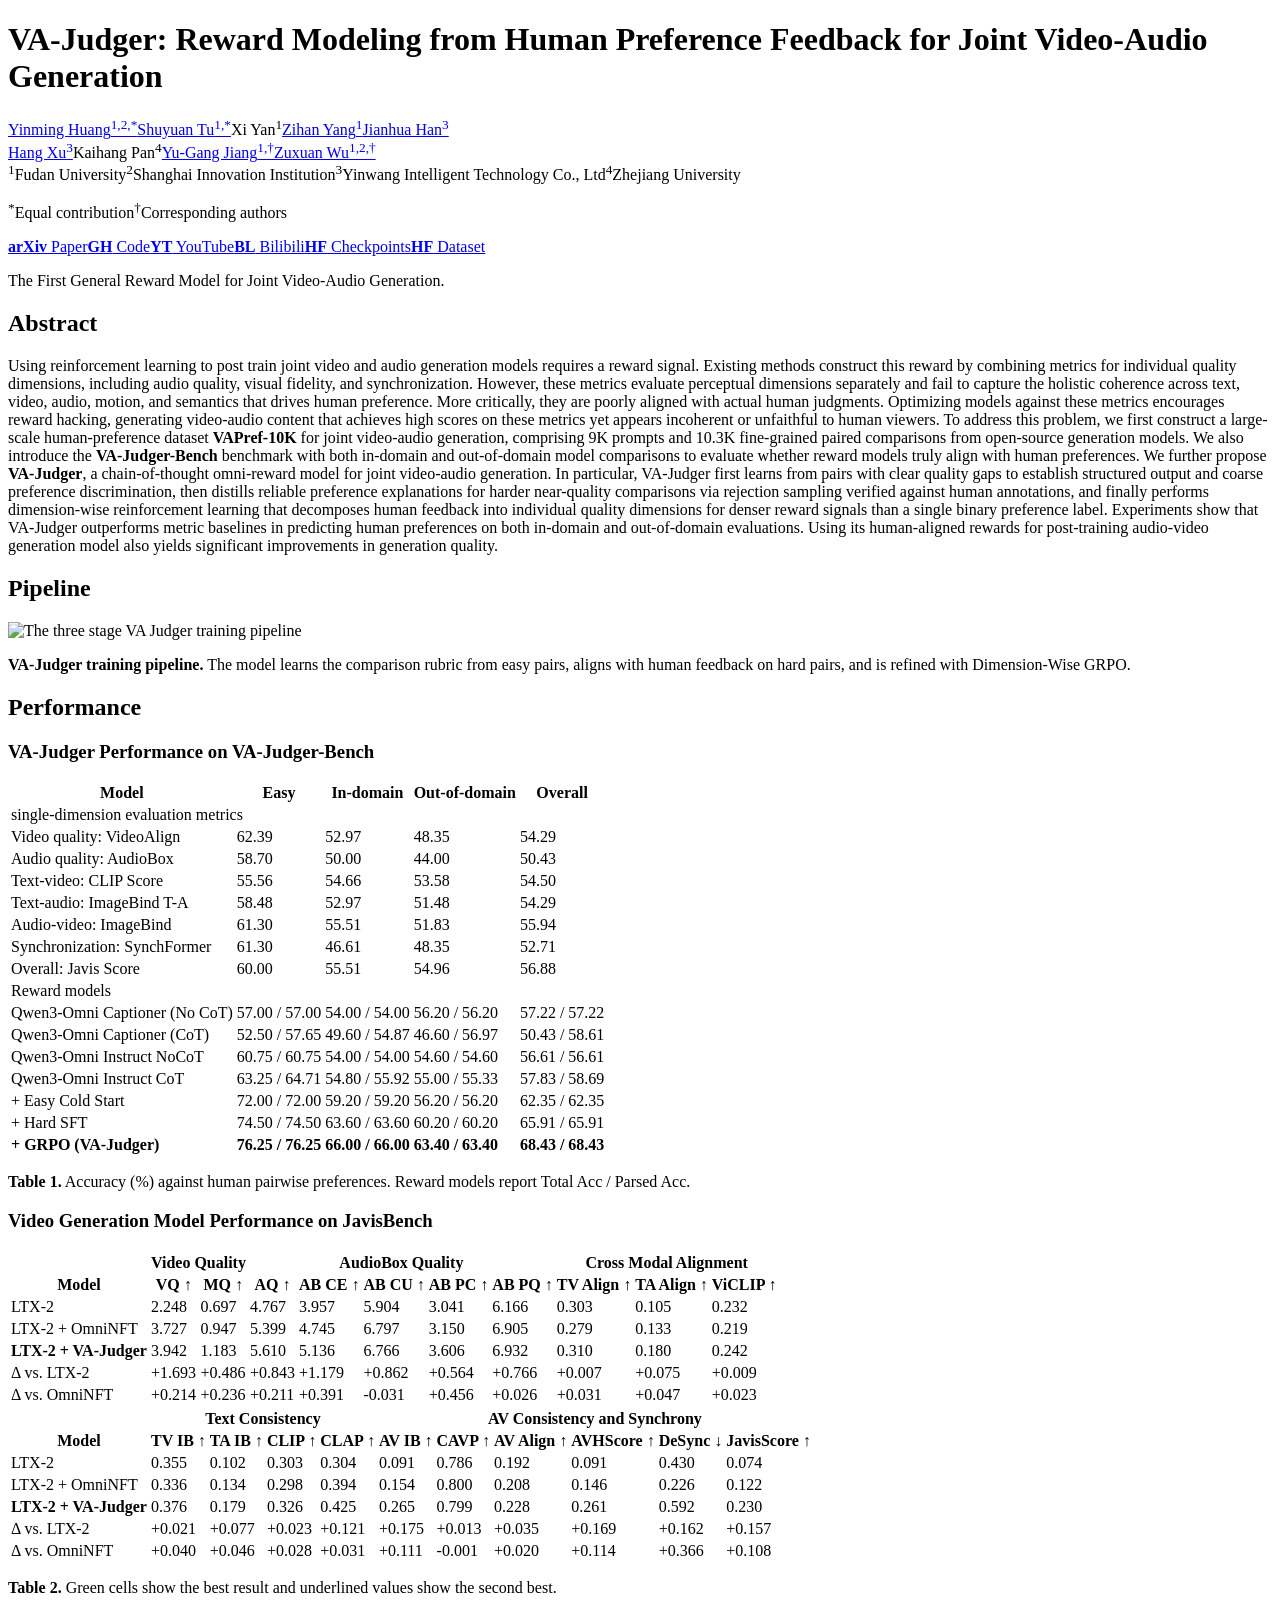
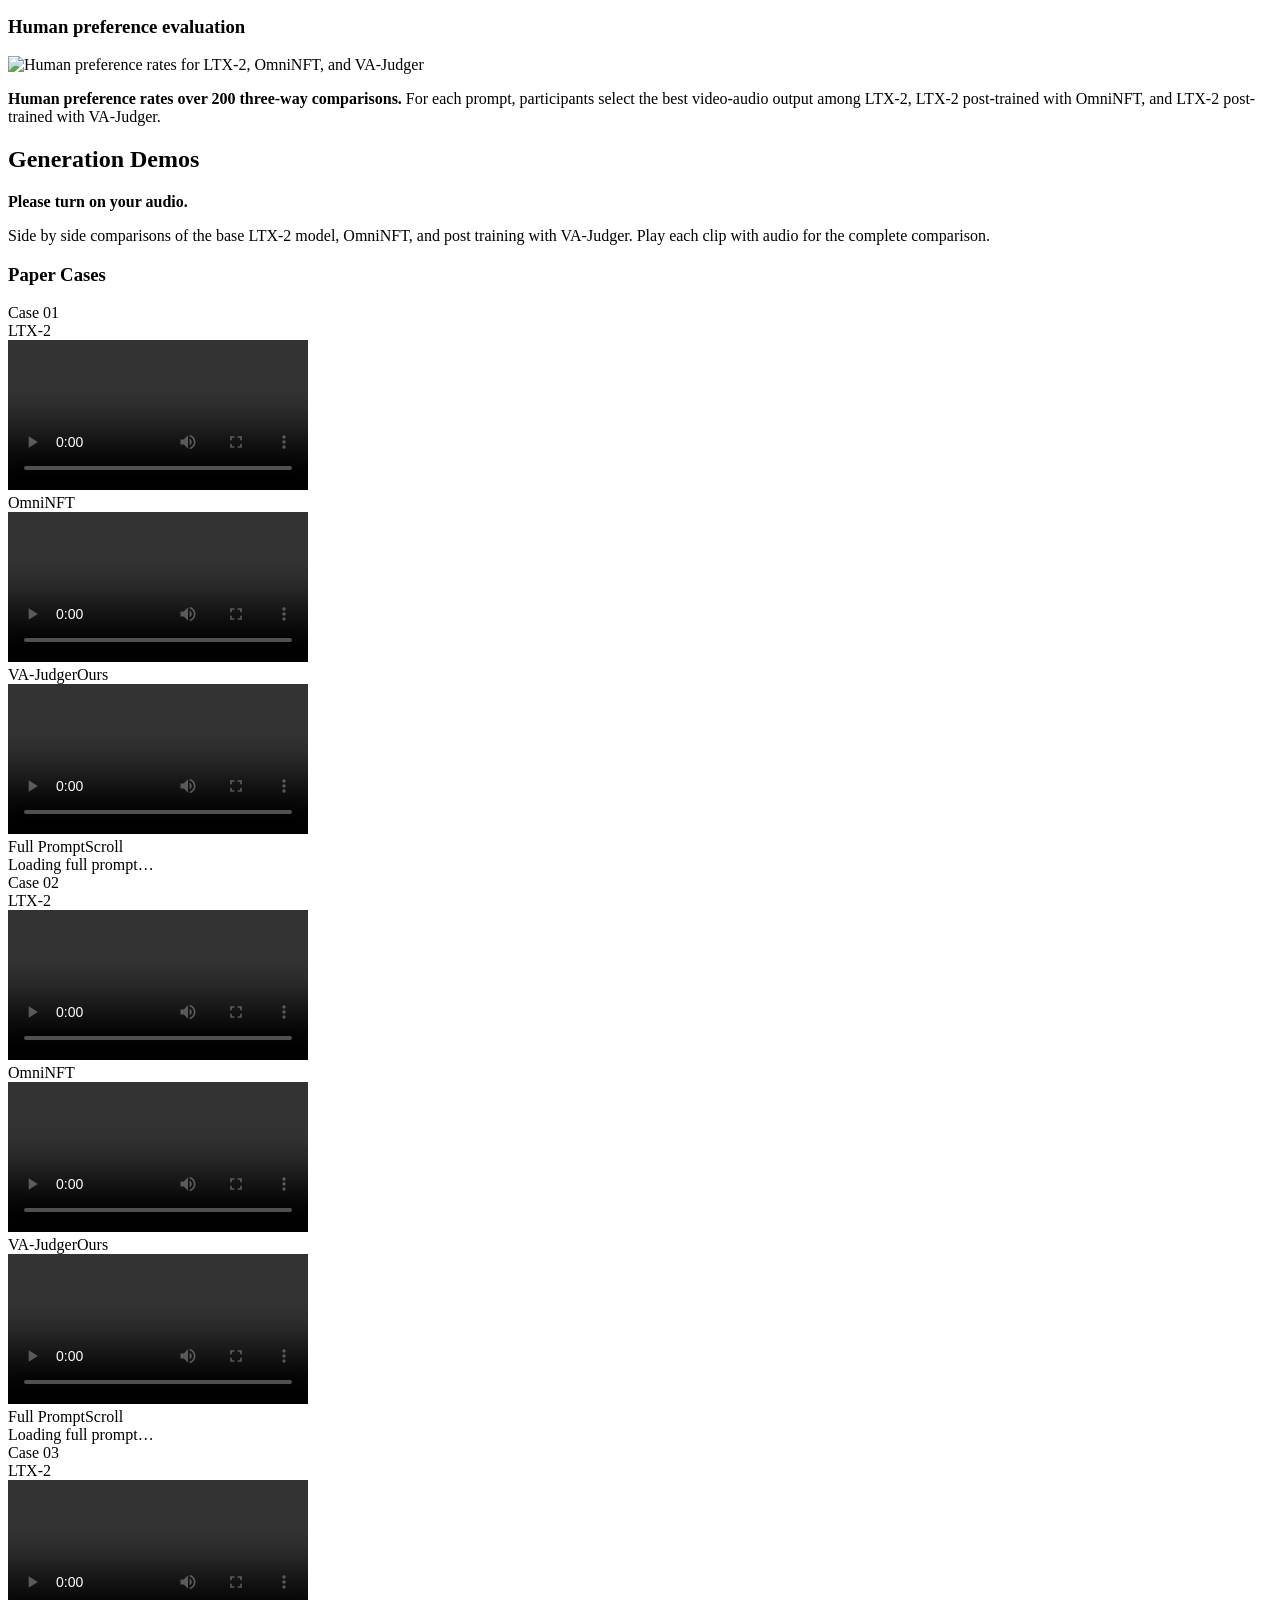
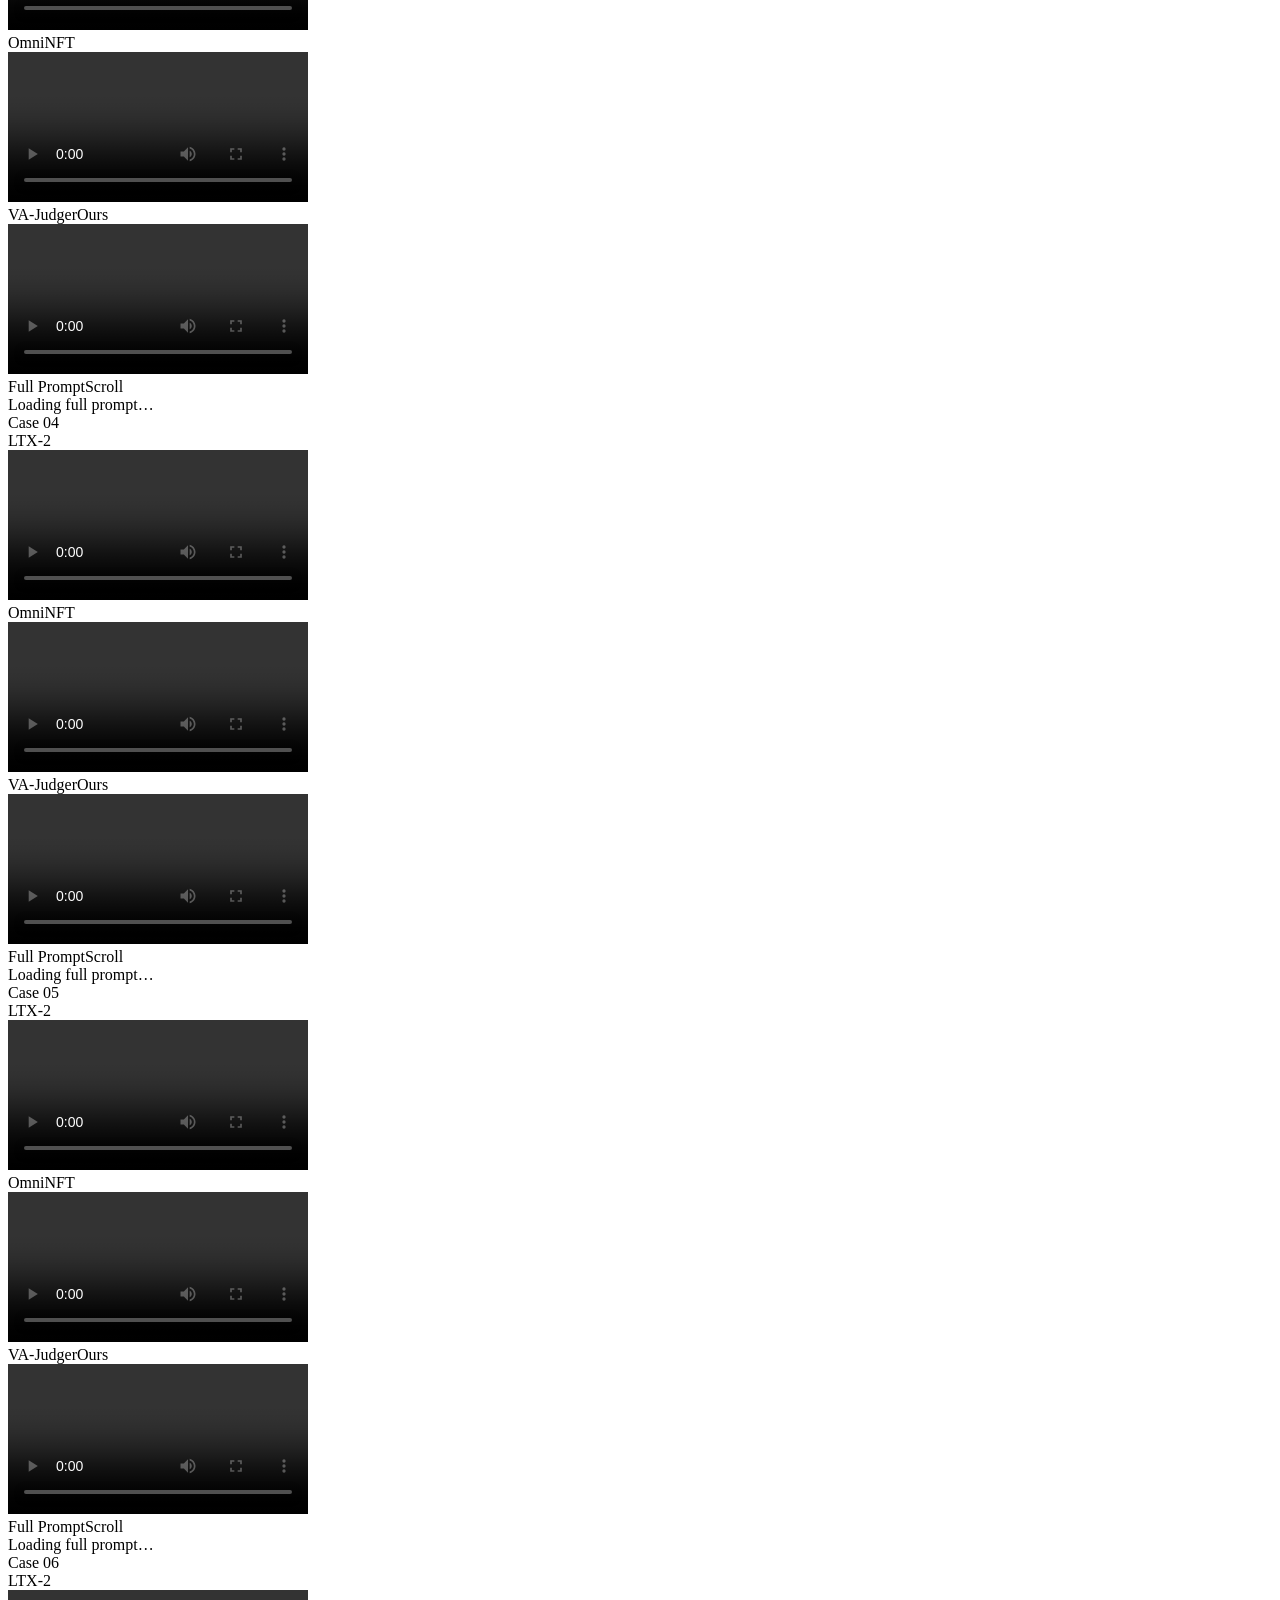
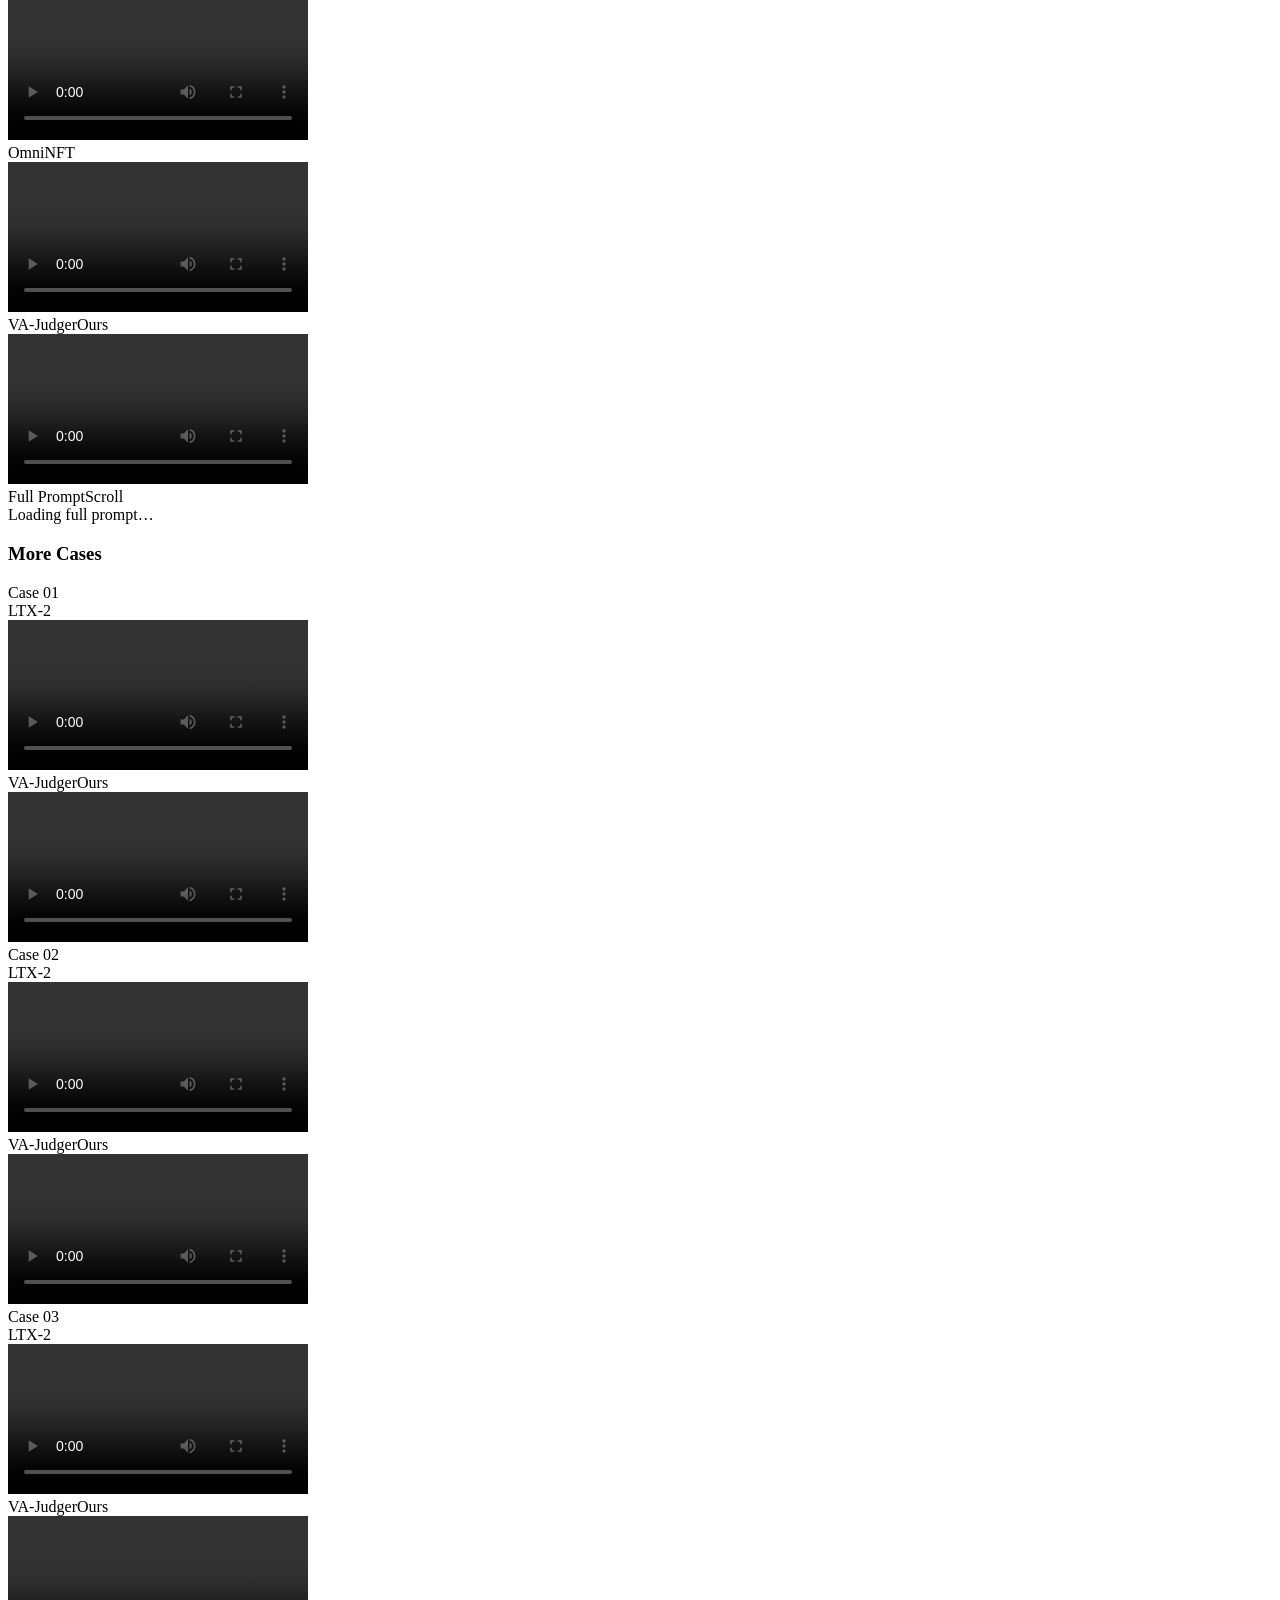
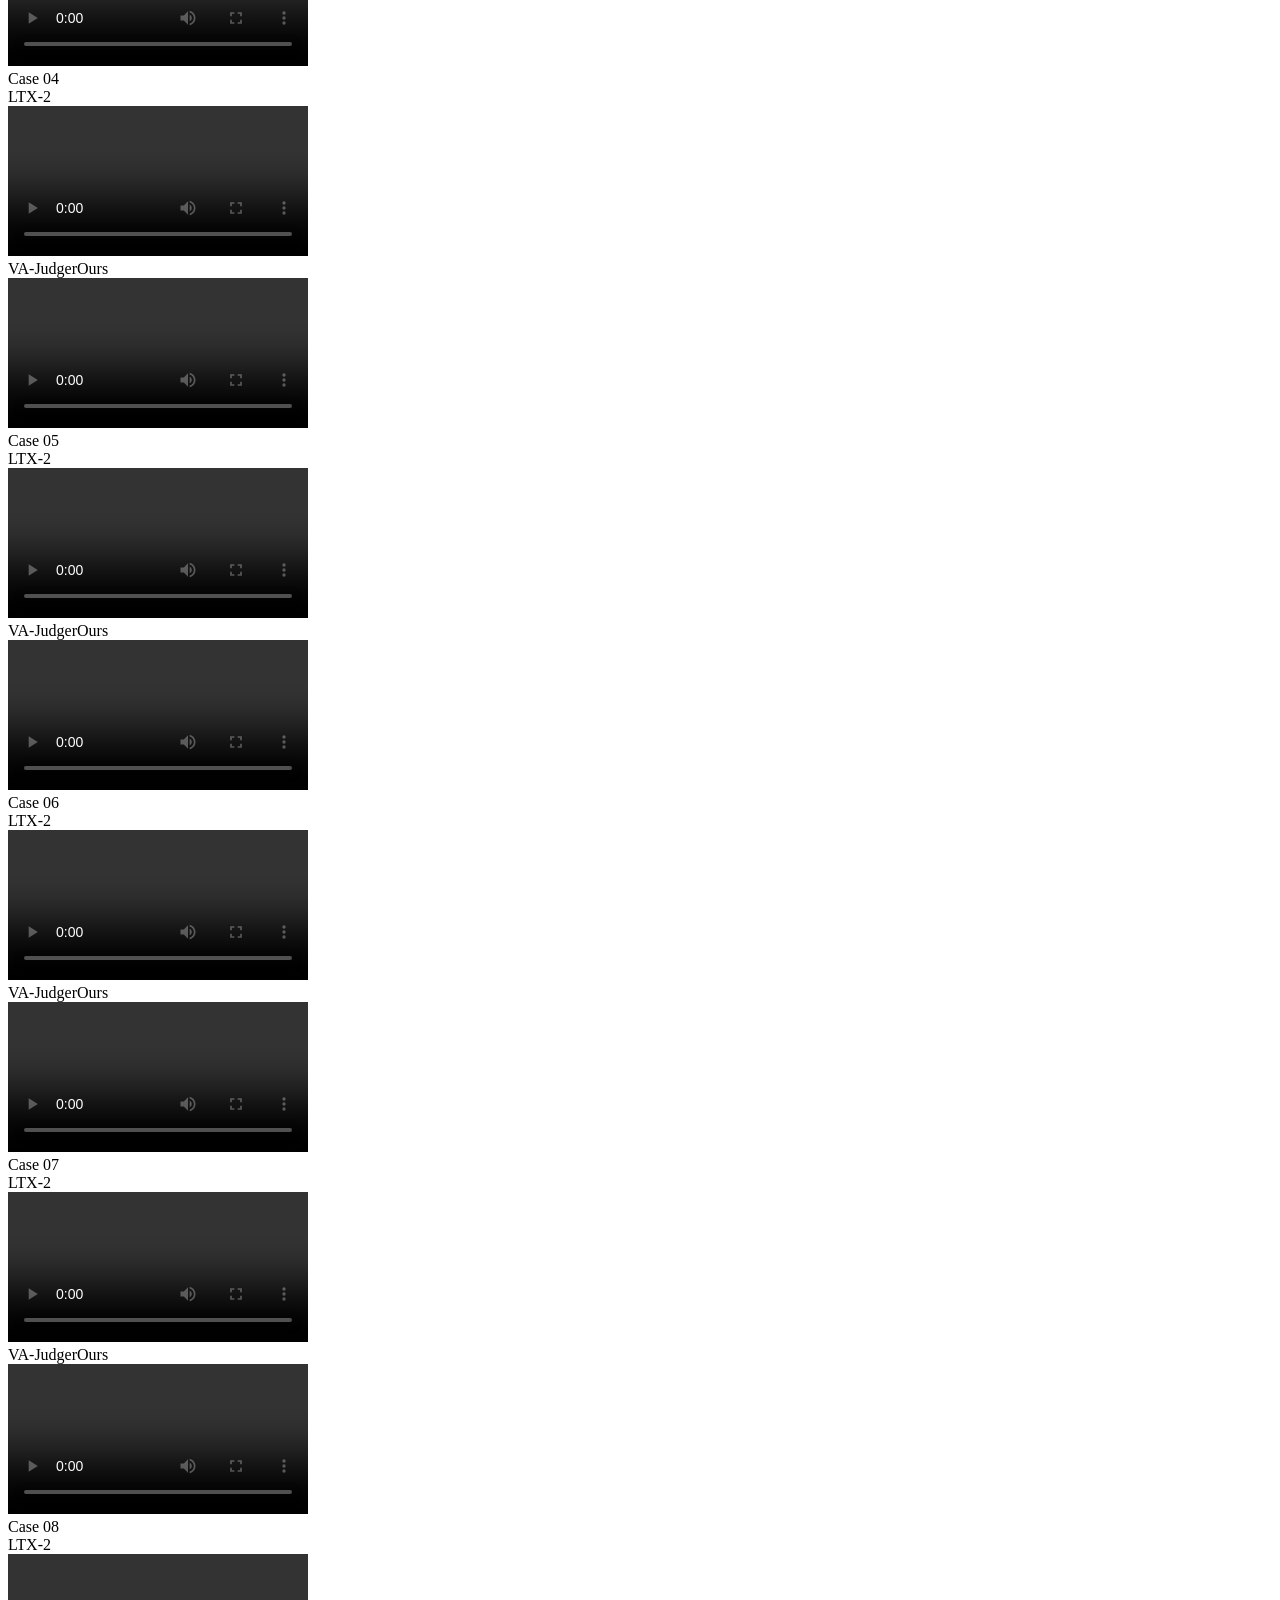
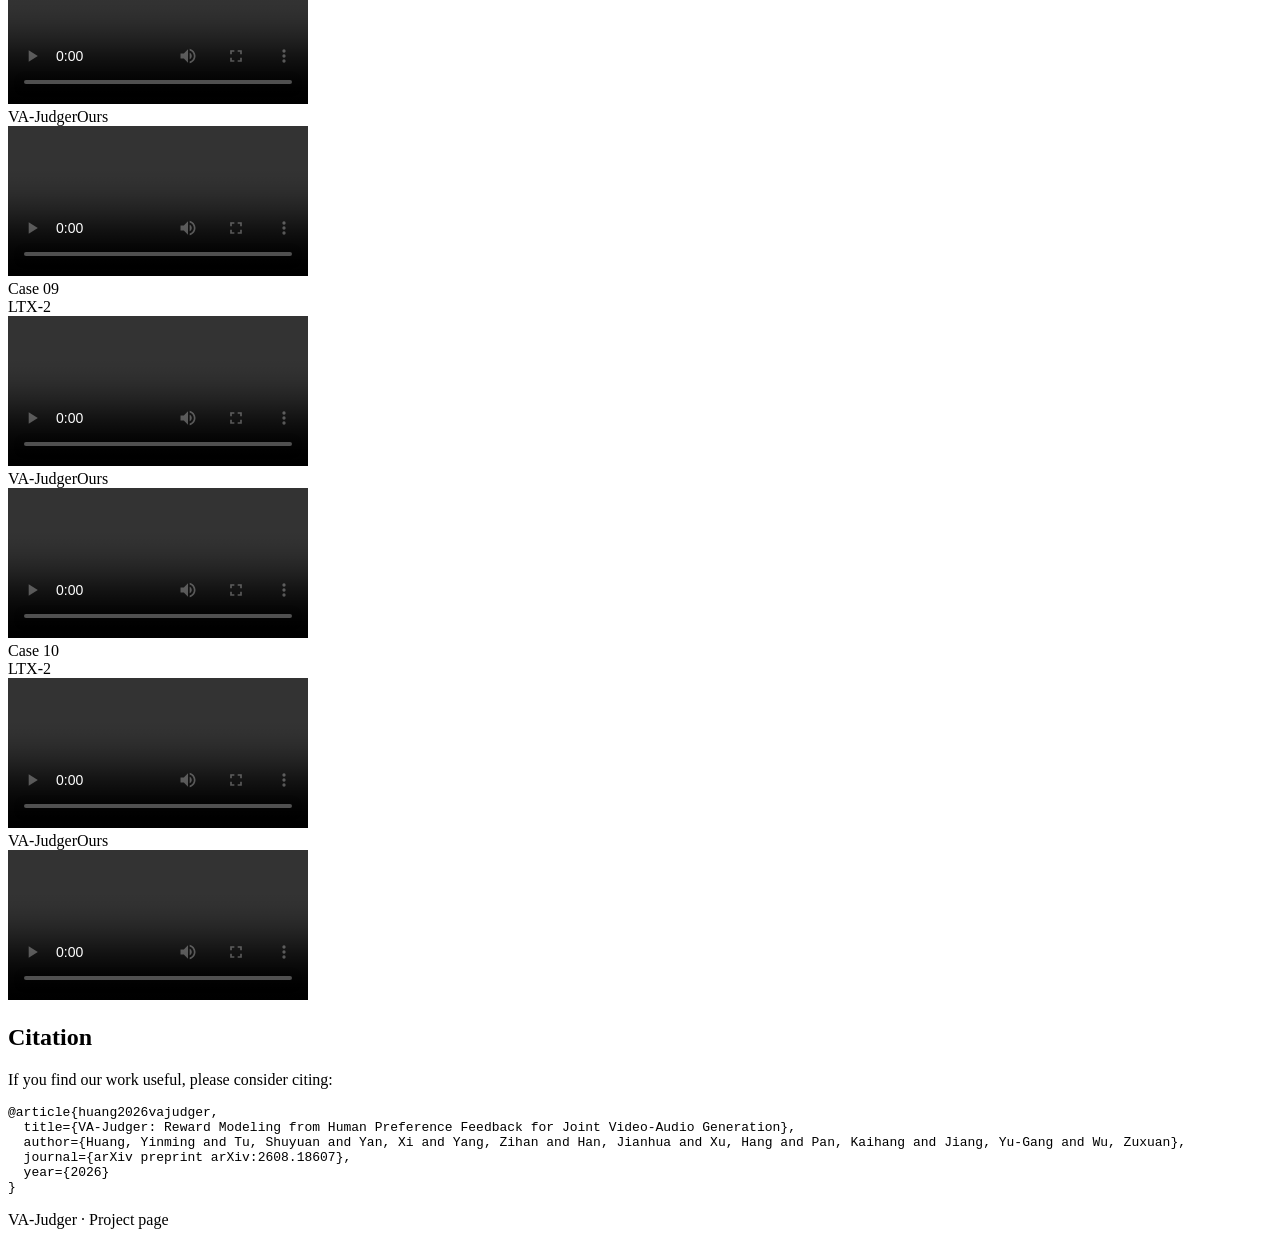
==== commit d5558769: "Update VA-Judger authors and affiliations" ====
--- a/index.html
+++ b/index.html
@@ -1,7 +1,7 @@
-<!DOCTYPE html><html lang="en"><head><meta charSet="utf-8"/><meta name="viewport" content="width=device-width, initial-scale=1"/><link rel="preload" href="/VA-Judger/media/pipeline.webp" as="image"/><link rel="preload" href="/VA-Judger/media/human-preference.webp" as="image"/><link rel="stylesheet" href="/VA-Judger/_next/static/css/index.D36xlPsq.css" data-rsc-css-href="/VA-Judger/_next/static/css/index.D36xlPsq.css" data-precedence="vite-rsc/importer-resources"/><link rel="modulepreload" fetchPriority="low" href="/VA-Judger/_next/static/chunks/index-CBFgUX_-.js"/><script src="/VA-Judger/_next/static/chunks/rolldown-runtime-C60lm6uB.js" type="module" async=""></script><script src="/VA-Judger/_next/static/chunks/framework-BgSIrAUN.js" type="module" async=""></script><link rel="modulepreload" href="/VA-Judger/_next/static/chunks/layout-segment-context-2s00zVPu.js" crossorigin=""/><link rel="modulepreload" href="/VA-Judger/_next/static/chunks/PromptBox-3qRVYpnq.js" crossorigin=""/><title>VA-Judger: Reward Modeling from Human Preference Feedback for Joint Video-Audio Generation</title><meta name="description" content="VA-Judger learns holistic rewards from human preference feedback for joint audio-video generation."/><script>Object.assign(((self[Symbol.for("vinext.navigationRuntime")]??={bootstrap:{routeManifest:null},functions:{}}).bootstrap.rsc??={rsc:[]}),{params:{},nav:{"pathname":"/","searchParams":[]}})</script><link rel="modulepreload" href="/VA-Judger/_next/static/chunks/index-CBFgUX_-.js" />
-</head><body><main><header class="hero"><div class="orb orb-one" aria-hidden="true"></div><div class="orb orb-two" aria-hidden="true"></div><div class="hero-inner"><h1><span>VA-Judger</span>: Reward Modeling from Human Preference Feedback for Joint Video-Audio Generation</h1><div class="paper-authors" aria-label="Paper authors and affiliations"><div class="author-list"><div class="author-row"><a href="https://yinminghuang.github.io/" target="_blank" rel="noreferrer">Yinming Huang<sup>*</sup></a><a href="https://github.com/Francis-Rings" target="_blank" rel="noreferrer">Shuyuan Tu<sup>*</sup></a><span>Xi Yan</span><a href="https://github.com/pnotp" target="_blank" rel="noreferrer">Zihan Yang</a><a href="https://scholar.google.com/citations?user=OEPMQEMAAAAJ&amp;hl=en" target="_blank" rel="noreferrer">Jianhua Han</a></div><div class="author-row"><a href="https://scholar.google.com/citations?user=J_8TX6sAAAAJ&amp;hl=en&amp;oi=ao" target="_blank" rel="noreferrer">Xu Hang</a><a href="https://scholar.google.com/citations?user=f3_FP8AAAAAJ&amp;hl=en" target="_blank" rel="noreferrer">Yu-Gang Jiang<sup>†</sup></a><a href="https://scholar.google.com/citations?user=7t12hVkAAAAJ&amp;hl=en" target="_blank" rel="noreferrer">Zuxuan Wu<sup>†</sup></a></div></div><p class="author-notes"><span><sup>*</sup>Equal contribution</span><span><sup>†</sup>Corresponding authors</span></p></div><div class="resource-links" aria-label="Project resources"><a href="https://arxiv.org/abs/2608.18607" target="_blank" rel="noreferrer"><b>arXiv</b> Paper</a><a href="https://github.com/ShareLab-SII/VA-Judger" target="_blank" rel="noreferrer"><b>GH</b> Code</a><a href="https://www.youtube.com/watch?v=HUiEFLTY9-E" target="_blank" rel="noreferrer"><b>YT</b> YouTube</a><a href="https://www.bilibili.com/video/BV1Sz8c68EV5/?vd_source=9e73e8b16636f0c4c833f867173cb014" target="_blank" rel="noreferrer"><b>BL</b> Bilibili</a><a href="https://huggingface.co/ShareLab-SII/VA-Judger" target="_blank" rel="noreferrer"><b>HF</b> Checkpoints</a><a href="https://huggingface.co/datasets/ShareLab-SII/VA-Judger-Bench" target="_blank" rel="noreferrer"><b>HF</b> Dataset</a></div><p class="novelty-claim">The First General Reward Model for Joint Video-Audio Generation.</p></div></header><div class="container"><section class="paper-card abstract" id="abstract"><h2>Abstract</h2><p>Using reinforcement learning to post train joint video and audio generation models requires a reward signal. Existing methods construct this reward by combining metrics for individual quality dimensions, including audio quality, visual fidelity, and synchronization. However, these metrics evaluate perceptual dimensions separately and fail to capture the holistic coherence across text, video, audio, motion, and semantics that drives human preference. More critically, they are poorly aligned with actual human judgments. Optimizing models against these metrics encourages reward hacking, generating video-audio content that achieves high scores on these metrics yet appears incoherent or unfaithful to human viewers. To address this problem, we first construct a large-scale human-preference dataset <strong>VAPref-10K</strong> for joint video-audio generation, comprising 9K prompts and 10.3K fine-grained paired comparisons from open-source generation models. We also introduce the <strong>VA-Judger-Bench</strong> benchmark with both in-domain and out-of-domain model comparisons to evaluate whether reward models truly align with human preferences. We further propose <strong>VA-Judger</strong>, a chain-of-thought omni-reward model for joint video-audio generation. In particular, VA-Judger first learns from pairs with clear quality gaps to establish structured output and coarse preference discrimination, then distills reliable preference explanations for harder near-quality comparisons via rejection sampling verified against human annotations, and finally performs dimension-wise reinforcement learning that decomposes human feedback into individual quality dimensions for denser reward signals than a single binary preference label. Experiments show that VA-Judger outperforms metric baselines in predicting human preferences on both in-domain and out-of-domain evaluations. Using its human-aligned rewards for post-training audio-video generation model also yields significant improvements in generation quality.</p></section><section class="paper-card pipeline" id="pipeline"><h2>Pipeline</h2><img src="/VA-Judger/media/pipeline.webp" alt="The three stage VA Judger training pipeline"/><p class="figure-caption"><strong>VA-Judger training pipeline.</strong> The model learns the comparison rubric from easy pairs, aligns with human feedback on hard pairs, and is refined with Dimension-Wise GRPO.</p></section><section class="performance" id="performance"><h2>Performance</h2><h3 class="performance-title">VA-Judger Performance on VA-Judger-Bench</h3><div class="table-shell"><div class="table-scroll"><table class="results-table judger-table"><thead><tr><th>Model</th><th>Easy</th><th>In-domain</th><th>Out-of-domain</th><th>Overall</th></tr></thead><tbody><tr class="group-row"><td colSpan="5">single-dimension evaluation metrics</td></tr><tr><td>Video quality: VideoAlign</td><td>62.39</td><td>52.97</td><td>48.35</td><td>54.29</td></tr><tr><td>Audio quality: AudioBox</td><td>58.70</td><td>50.00</td><td>44.00</td><td>50.43</td></tr><tr><td>Text-video: CLIP Score</td><td>55.56</td><td>54.66</td><td>53.58</td><td>54.50</td></tr><tr><td>Text-audio: ImageBind T-A</td><td>58.48</td><td>52.97</td><td>51.48</td><td>54.29</td></tr><tr><td>Audio-video: ImageBind</td><td>61.30</td><td>55.51</td><td>51.83</td><td>55.94</td></tr><tr><td>Synchronization: SynchFormer</td><td>61.30</td><td>46.61</td><td>48.35</td><td>52.71</td></tr><tr><td>Overall: Javis Score</td><td>60.00</td><td>55.51</td><td>54.96</td><td>56.88</td></tr><tr class="group-row"><td colSpan="5">Reward models</td></tr><tr><td>Qwen3-Omni Captioner (No CoT)</td><td>57.00 / 57.00</td><td>54.00 / 54.00</td><td>56.20 / 56.20</td><td>57.22 / 57.22</td></tr><tr><td>Qwen3-Omni Captioner (CoT)</td><td>52.50 / 57.65</td><td>49.60 / 54.87</td><td>46.60 / 56.97</td><td>50.43 / 58.61</td></tr><tr><td>Qwen3-Omni Instruct NoCoT</td><td>60.75 / 60.75</td><td>54.00 / 54.00</td><td>54.60 / 54.60</td><td>56.61 / 56.61</td></tr><tr><td>Qwen3-Omni Instruct CoT</td><td>63.25 / 64.71</td><td>54.80 / 55.92</td><td>55.00 / 55.33</td><td>57.83 / 58.69</td></tr><tr><td><span class="stage-prefix">+</span> Easy Cold Start</td><td>72.00 / 72.00</td><td>59.20 / 59.20</td><td>56.20 / 56.20</td><td>62.35 / 62.35</td></tr><tr><td><span class="stage-prefix">+</span> Hard SFT</td><td>74.50 / 74.50</td><td>63.60 / 63.60</td><td>60.20 / 60.20</td><td>65.91 / 65.91</td></tr><tr class="best-row"><td><strong><span class="stage-prefix">+</span> GRPO (VA-Judger)</strong></td><td><strong>76.25 / 76.25</strong></td><td><strong>66.00 / 66.00</strong></td><td><strong>63.40 / 63.40</strong></td><td><strong>68.43 / 68.43</strong></td></tr></tbody></table></div><p class="table-caption"><strong>Table 1.</strong> Accuracy (%) against human pairwise preferences. Reward models report Total Acc / Parsed Acc.</p></div><h3 class="performance-title">Video Generation Model Performance on JavisBench</h3><div class="table-shell"><div class="table-scroll metric-scroll"><table class="results-table metric-table"><thead><tr><th></th><th colSpan="2">Video Quality</th><th colSpan="5">AudioBox Quality</th><th colSpan="3">Cross Modal Alignment</th></tr><tr><th>Model</th><th>VQ ↑</th><th>MQ ↑</th><th>AQ ↑</th><th>AB CE ↑</th><th>AB CU ↑</th><th>AB PC ↑</th><th>AB PQ ↑</th><th>TV Align ↑</th><th>TA Align ↑</th><th>ViCLIP ↑</th></tr></thead><tbody><tr class=""><td class="">LTX-2</td><td class="">2.248</td><td class="">0.697</td><td class="">4.767</td><td class="">3.957</td><td class="">5.904</td><td class="">3.041</td><td class="">6.166</td><td class="second-cell">0.303</td><td class="">0.105</td><td class="second-cell">0.232</td></tr><tr class=""><td class="">LTX-2 + OmniNFT</td><td class="second-cell">3.727</td><td class="second-cell">0.947</td><td class="second-cell">5.399</td><td class="second-cell">4.745</td><td class="best-cell">6.797</td><td class="second-cell">3.150</td><td class="second-cell">6.905</td><td class="">0.279</td><td class="second-cell">0.133</td><td class="">0.219</td></tr><tr class="ours-row"><td class=""><strong>LTX-2 + VA-Judger</strong></td><td class="best-cell">3.942</td><td class="best-cell">1.183</td><td class="best-cell">5.610</td><td class="best-cell">5.136</td><td class="second-cell">6.766</td><td class="best-cell">3.606</td><td class="best-cell">6.932</td><td class="best-cell">0.310</td><td class="best-cell">0.180</td><td class="best-cell">0.242</td></tr><tr class=" delta-row"><td class="">Δ vs. LTX-2</td><td class="">+1.693</td><td class="">+0.486</td><td class="">+0.843</td><td class="">+1.179</td><td class="">+0.862</td><td class="">+0.564</td><td class="">+0.766</td><td class="">+0.007</td><td class="">+0.075</td><td class="">+0.009</td></tr><tr class=" delta-row"><td class="">Δ vs. OmniNFT</td><td class="">+0.214</td><td class="">+0.236</td><td class="">+0.211</td><td class="">+0.391</td><td class="">-0.031</td><td class="">+0.456</td><td class="">+0.026</td><td class="">+0.031</td><td class="">+0.047</td><td class="">+0.023</td></tr></tbody></table></div><div class="table-scroll metric-scroll"><table class="results-table metric-table"><thead><tr><th></th><th colSpan="4">Text Consistency</th><th colSpan="6">AV Consistency and Synchrony</th></tr><tr><th>Model</th><th>TV IB ↑</th><th>TA IB ↑</th><th>CLIP ↑</th><th>CLAP ↑</th><th>AV IB ↑</th><th>CAVP ↑</th><th>AV Align ↑</th><th>AVHScore ↑</th><th>DeSync ↓</th><th>JavisScore ↑</th></tr></thead><tbody><tr class=""><td class="">LTX-2</td><td class="second-cell">0.355</td><td class="">0.102</td><td class="second-cell">0.303</td><td class="">0.304</td><td class="">0.091</td><td class="">0.786</td><td class="">0.192</td><td class="">0.091</td><td class="second-cell">0.430</td><td class="">0.074</td></tr><tr class=""><td class="">LTX-2 + OmniNFT</td><td class="">0.336</td><td class="second-cell">0.134</td><td class="">0.298</td><td class="second-cell">0.394</td><td class="second-cell">0.154</td><td class="best-cell">0.800</td><td class="second-cell">0.208</td><td class="second-cell">0.146</td><td class="best-cell">0.226</td><td class="second-cell">0.122</td></tr><tr class="ours-row"><td class=""><strong>LTX-2 + VA-Judger</strong></td><td class="best-cell">0.376</td><td class="best-cell">0.179</td><td class="best-cell">0.326</td><td class="best-cell">0.425</td><td class="best-cell">0.265</td><td class="second-cell">0.799</td><td class="best-cell">0.228</td><td class="best-cell">0.261</td><td class="">0.592</td><td class="best-cell">0.230</td></tr><tr class=" delta-row"><td class="">Δ vs. LTX-2</td><td class="">+0.021</td><td class="">+0.077</td><td class="">+0.023</td><td class="">+0.121</td><td class="">+0.175</td><td class="">+0.013</td><td class="">+0.035</td><td class="">+0.169</td><td class="">+0.162</td><td class="">+0.157</td></tr><tr class=" delta-row"><td class="">Δ vs. OmniNFT</td><td class="">+0.040</td><td class="">+0.046</td><td class="">+0.028</td><td class="">+0.031</td><td class="">+0.111</td><td class="">-0.001</td><td class="">+0.020</td><td class="">+0.114</td><td class="">+0.366</td><td class="">+0.108</td></tr></tbody></table></div><p class="table-caption"><strong>Table 2.</strong> Green cells show the best result and underlined values show the second best.</p></div><h3 class="performance-title">Human preference evaluation</h3><div class="paper-card human-preference-card"><img src="/VA-Judger/media/human-preference.webp" alt="Human preference rates for LTX-2, OmniNFT, and VA-Judger"/><p class="figure-caption"><strong>Human preference rates over 200 three-way comparisons.</strong> For each prompt, participants select the best video-audio output among LTX-2, LTX-2 post-trained with OmniNFT, and LTX-2 post-trained with VA-Judger.</p></div></section><section class="demos" id="demos"><h2>Generation Demos</h2><p class="audio-hint"><strong>Please turn on your audio.</strong></p><p class="section-intro">Side by side comparisons of the base LTX-2 model, OmniNFT, and post training with VA-Judger. Play each clip with audio for the complete comparison.</p><h3>Paper Cases</h3><div class="paper-cases"><article class="case-card paper-case"><div class="case-index">Case <!-- -->01</div><div class="paper-case-grid"><div class="video-panel"><div class="video-label"><span>LTX-2</span></div><video controls="" playsInline="" preload="metadata" aria-label="LTX-2 generated video"><source src="/VA-Judger/media/papercases/0139/ltx2.mp4" type="video/mp4"/>Your browser does not support embedded videos.</video></div><div class="video-panel"><div class="video-label"><span>OmniNFT</span></div><video controls="" playsInline="" preload="metadata" aria-label="OmniNFT generated video"><source src="/VA-Judger/media/papercases/0139/omninft.mp4" type="video/mp4"/>Your browser does not support embedded videos.</video></div><div class="video-panel is-ours"><div class="video-label"><span>VA-Judger</span><span class="ours-badge">Ours</span></div><video controls="" playsInline="" preload="metadata" aria-label="VA-Judger generated video"><source src="/VA-Judger/media/papercases/0139/ours.mp4" type="video/mp4"/>Your browser does not support embedded videos.</video></div><div class="prompt-panel"><div class="video-label"><span>Full Prompt</span><span class="scroll-hint">Scroll</span></div><div class="prompt-scroll" tabindex="0">Loading full prompt…</div></div></div></article><article class="case-card paper-case"><div class="case-index">Case <!-- -->02</div><div class="paper-case-grid"><div class="video-panel"><div class="video-label"><span>LTX-2</span></div><video controls="" playsInline="" preload="metadata" aria-label="LTX-2 generated video"><source src="/VA-Judger/media/papercases/0179/ltx2.mp4" type="video/mp4"/>Your browser does not support embedded videos.</video></div><div class="video-panel"><div class="video-label"><span>OmniNFT</span></div><video controls="" playsInline="" preload="metadata" aria-label="OmniNFT generated video"><source src="/VA-Judger/media/papercases/0179/omninft.mp4" type="video/mp4"/>Your browser does not support embedded videos.</video></div><div class="video-panel is-ours"><div class="video-label"><span>VA-Judger</span><span class="ours-badge">Ours</span></div><video controls="" playsInline="" preload="metadata" aria-label="VA-Judger generated video"><source src="/VA-Judger/media/papercases/0179/ours.mp4" type="video/mp4"/>Your browser does not support embedded videos.</video></div><div class="prompt-panel"><div class="video-label"><span>Full Prompt</span><span class="scroll-hint">Scroll</span></div><div class="prompt-scroll" tabindex="0">Loading full prompt…</div></div></div></article><article class="case-card paper-case"><div class="case-index">Case <!-- -->03</div><div class="paper-case-grid"><div class="video-panel"><div class="video-label"><span>LTX-2</span></div><video controls="" playsInline="" preload="metadata" aria-label="LTX-2 generated video"><source src="/VA-Judger/media/papercases/0528/ltx2.mp4" type="video/mp4"/>Your browser does not support embedded videos.</video></div><div class="video-panel"><div class="video-label"><span>OmniNFT</span></div><video controls="" playsInline="" preload="metadata" aria-label="OmniNFT generated video"><source src="/VA-Judger/media/papercases/0528/omninft.mp4" type="video/mp4"/>Your browser does not support embedded videos.</video></div><div class="video-panel is-ours"><div class="video-label"><span>VA-Judger</span><span class="ours-badge">Ours</span></div><video controls="" playsInline="" preload="metadata" aria-label="VA-Judger generated video"><source src="/VA-Judger/media/papercases/0528/ours.mp4" type="video/mp4"/>Your browser does not support embedded videos.</video></div><div class="prompt-panel"><div class="video-label"><span>Full Prompt</span><span class="scroll-hint">Scroll</span></div><div class="prompt-scroll" tabindex="0">Loading full prompt…</div></div></div></article><article class="case-card paper-case"><div class="case-index">Case <!-- -->04</div><div class="paper-case-grid"><div class="video-panel"><div class="video-label"><span>LTX-2</span></div><video controls="" playsInline="" preload="metadata" aria-label="LTX-2 generated video"><source src="/VA-Judger/media/papercases/1098/ltx2.mp4" type="video/mp4"/>Your browser does not support embedded videos.</video></div><div class="video-panel"><div class="video-label"><span>OmniNFT</span></div><video controls="" playsInline="" preload="metadata" aria-label="OmniNFT generated video"><source src="/VA-Judger/media/papercases/1098/omninft.mp4" type="video/mp4"/>Your browser does not support embedded videos.</video></div><div class="video-panel is-ours"><div class="video-label"><span>VA-Judger</span><span class="ours-badge">Ours</span></div><video controls="" playsInline="" preload="metadata" aria-label="VA-Judger generated video"><source src="/VA-Judger/media/papercases/1098/ours.mp4" type="video/mp4"/>Your browser does not support embedded videos.</video></div><div class="prompt-panel"><div class="video-label"><span>Full Prompt</span><span class="scroll-hint">Scroll</span></div><div class="prompt-scroll" tabindex="0">Loading full prompt…</div></div></div></article><article class="case-card paper-case"><div class="case-index">Case <!-- -->05</div><div class="paper-case-grid"><div class="video-panel"><div class="video-label"><span>LTX-2</span></div><video controls="" playsInline="" preload="metadata" aria-label="LTX-2 generated video"><source src="/VA-Judger/media/papercases/1150/ltx2.mp4" type="video/mp4"/>Your browser does not support embedded videos.</video></div><div class="video-panel"><div class="video-label"><span>OmniNFT</span></div><video controls="" playsInline="" preload="metadata" aria-label="OmniNFT generated video"><source src="/VA-Judger/media/papercases/1150/omninft.mp4" type="video/mp4"/>Your browser does not support embedded videos.</video></div><div class="video-panel is-ours"><div class="video-label"><span>VA-Judger</span><span class="ours-badge">Ours</span></div><video controls="" playsInline="" preload="metadata" aria-label="VA-Judger generated video"><source src="/VA-Judger/media/papercases/1150/ours.mp4" type="video/mp4"/>Your browser does not support embedded videos.</video></div><div class="prompt-panel"><div class="video-label"><span>Full Prompt</span><span class="scroll-hint">Scroll</span></div><div class="prompt-scroll" tabindex="0">Loading full prompt…</div></div></div></article><article class="case-card paper-case"><div class="case-index">Case <!-- -->06</div><div class="paper-case-grid"><div class="video-panel"><div class="video-label"><span>LTX-2</span></div><video controls="" playsInline="" preload="metadata" aria-label="LTX-2 generated video"><source src="/VA-Judger/media/papercases/0039/ltx2.mp4" type="video/mp4"/>Your browser does not support embedded videos.</video></div><div class="video-panel"><div class="video-label"><span>OmniNFT</span></div><video controls="" playsInline="" preload="metadata" aria-label="OmniNFT generated video"><source src="/VA-Judger/media/papercases/0039/omninft.mp4" type="video/mp4"/>Your browser does not support embedded videos.</video></div><div class="video-panel is-ours"><div class="video-label"><span>VA-Judger</span><span class="ours-badge">Ours</span></div><video controls="" playsInline="" preload="metadata" aria-label="VA-Judger generated video"><source src="/VA-Judger/media/papercases/0039/ours.mp4" type="video/mp4"/>Your browser does not support embedded videos.</video></div><div class="prompt-panel"><div class="video-label"><span>Full Prompt</span><span class="scroll-hint">Scroll</span></div><div class="prompt-scroll" tabindex="0">Loading full prompt…</div></div></div></article></div><h3 class="more-title">More Cases</h3><div class="more-cases"><article class="case-card more-case"><div class="case-index">Case <!-- -->01</div><div class="more-case-grid"><div class="video-panel"><div class="video-label"><span>LTX-2</span></div><video controls="" playsInline="" preload="metadata" aria-label="LTX-2 generated video"><source src="/VA-Judger/media/morecases/0133/ltx2.mp4" type="video/mp4"/>Your browser does not support embedded videos.</video></div><div class="video-panel is-ours"><div class="video-label"><span>VA-Judger</span><span class="ours-badge">Ours</span></div><video controls="" playsInline="" preload="metadata" aria-label="VA-Judger generated video"><source src="/VA-Judger/media/morecases/0133/ours.mp4" type="video/mp4"/>Your browser does not support embedded videos.</video></div></div></article><article class="case-card more-case"><div class="case-index">Case <!-- -->02</div><div class="more-case-grid"><div class="video-panel"><div class="video-label"><span>LTX-2</span></div><video controls="" playsInline="" preload="metadata" aria-label="LTX-2 generated video"><source src="/VA-Judger/media/morecases/0208/ltx2.mp4" type="video/mp4"/>Your browser does not support embedded videos.</video></div><div class="video-panel is-ours"><div class="video-label"><span>VA-Judger</span><span class="ours-badge">Ours</span></div><video controls="" playsInline="" preload="metadata" aria-label="VA-Judger generated video"><source src="/VA-Judger/media/morecases/0208/ours.mp4" type="video/mp4"/>Your browser does not support embedded videos.</video></div></div></article><article class="case-card more-case"><div class="case-index">Case <!-- -->03</div><div class="more-case-grid"><div class="video-panel"><div class="video-label"><span>LTX-2</span></div><video controls="" playsInline="" preload="metadata" aria-label="LTX-2 generated video"><source src="/VA-Judger/media/morecases/0717/ltx2.mp4" type="video/mp4"/>Your browser does not support embedded videos.</video></div><div class="video-panel is-ours"><div class="video-label"><span>VA-Judger</span><span class="ours-badge">Ours</span></div><video controls="" playsInline="" preload="metadata" aria-label="VA-Judger generated video"><source src="/VA-Judger/media/morecases/0717/ours.mp4" type="video/mp4"/>Your browser does not support embedded videos.</video></div></div></article><article class="case-card more-case"><div class="case-index">Case <!-- -->04</div><div class="more-case-grid"><div class="video-panel"><div class="video-label"><span>LTX-2</span></div><video controls="" playsInline="" preload="metadata" aria-label="LTX-2 generated video"><source src="/VA-Judger/media/morecases/0917/ltx2.mp4" type="video/mp4"/>Your browser does not support embedded videos.</video></div><div class="video-panel is-ours"><div class="video-label"><span>VA-Judger</span><span class="ours-badge">Ours</span></div><video controls="" playsInline="" preload="metadata" aria-label="VA-Judger generated video"><source src="/VA-Judger/media/morecases/0917/ours.mp4" type="video/mp4"/>Your browser does not support embedded videos.</video></div></div></article><article class="case-card more-case"><div class="case-index">Case <!-- -->05</div><div class="more-case-grid"><div class="video-panel"><div class="video-label"><span>LTX-2</span></div><video controls="" playsInline="" preload="metadata" aria-label="LTX-2 generated video"><source src="/VA-Judger/media/morecases/0953/ltx2.mp4" type="video/mp4"/>Your browser does not support embedded videos.</video></div><div class="video-panel is-ours"><div class="video-label"><span>VA-Judger</span><span class="ours-badge">Ours</span></div><video controls="" playsInline="" preload="metadata" aria-label="VA-Judger generated video"><source src="/VA-Judger/media/morecases/0953/ours.mp4" type="video/mp4"/>Your browser does not support embedded videos.</video></div></div></article><article class="case-card more-case"><div class="case-index">Case <!-- -->06</div><div class="more-case-grid"><div class="video-panel"><div class="video-label"><span>LTX-2</span></div><video controls="" playsInline="" preload="metadata" aria-label="LTX-2 generated video"><source src="/VA-Judger/media/morecases/0985/ltx2.mp4" type="video/mp4"/>Your browser does not support embedded videos.</video></div><div class="video-panel is-ours"><div class="video-label"><span>VA-Judger</span><span class="ours-badge">Ours</span></div><video controls="" playsInline="" preload="metadata" aria-label="VA-Judger generated video"><source src="/VA-Judger/media/morecases/0985/ours.mp4" type="video/mp4"/>Your browser does not support embedded videos.</video></div></div></article><article class="case-card more-case"><div class="case-index">Case <!-- -->07</div><div class="more-case-grid"><div class="video-panel"><div class="video-label"><span>LTX-2</span></div><video controls="" playsInline="" preload="metadata" aria-label="LTX-2 generated video"><source src="/VA-Judger/media/morecases/0999/ltx2.mp4" type="video/mp4"/>Your browser does not support embedded videos.</video></div><div class="video-panel is-ours"><div class="video-label"><span>VA-Judger</span><span class="ours-badge">Ours</span></div><video controls="" playsInline="" preload="metadata" aria-label="VA-Judger generated video"><source src="/VA-Judger/media/morecases/0999/ours.mp4" type="video/mp4"/>Your browser does not support embedded videos.</video></div></div></article><article class="case-card more-case"><div class="case-index">Case <!-- -->08</div><div class="more-case-grid"><div class="video-panel"><div class="video-label"><span>LTX-2</span></div><video controls="" playsInline="" preload="metadata" aria-label="LTX-2 generated video"><source src="/VA-Judger/media/morecases/1454/ltx2.mp4" type="video/mp4"/>Your browser does not support embedded videos.</video></div><div class="video-panel is-ours"><div class="video-label"><span>VA-Judger</span><span class="ours-badge">Ours</span></div><video controls="" playsInline="" preload="metadata" aria-label="VA-Judger generated video"><source src="/VA-Judger/media/morecases/1454/ours.mp4" type="video/mp4"/>Your browser does not support embedded videos.</video></div></div></article><article class="case-card more-case"><div class="case-index">Case <!-- -->09</div><div class="more-case-grid"><div class="video-panel"><div class="video-label"><span>LTX-2</span></div><video controls="" playsInline="" preload="metadata" aria-label="LTX-2 generated video"><source src="/VA-Judger/media/morecases/0023/ltx2.mp4" type="video/mp4"/>Your browser does not support embedded videos.</video></div><div class="video-panel is-ours"><div class="video-label"><span>VA-Judger</span><span class="ours-badge">Ours</span></div><video controls="" playsInline="" preload="metadata" aria-label="VA-Judger generated video"><source src="/VA-Judger/media/morecases/0023/ours.mp4" type="video/mp4"/>Your browser does not support embedded videos.</video></div></div></article><article class="case-card more-case"><div class="case-index">Case <!-- -->10</div><div class="more-case-grid"><div class="video-panel"><div class="video-label"><span>LTX-2</span></div><video controls="" playsInline="" preload="metadata" aria-label="LTX-2 generated video"><source src="/VA-Judger/media/morecases/0040/ltx2.mp4" type="video/mp4"/>Your browser does not support embedded videos.</video></div><div class="video-panel is-ours"><div class="video-label"><span>VA-Judger</span><span class="ours-badge">Ours</span></div><video controls="" playsInline="" preload="metadata" aria-label="VA-Judger generated video"><source src="/VA-Judger/media/morecases/0040/ours.mp4" type="video/mp4"/>Your browser does not support embedded videos.</video></div></div></article></div></section><section class="paper-card citation" id="citation"><h2>Citation</h2><p>If you find our work useful, please consider citing:</p><pre><code>@article{huang2026vajudger,
+<!DOCTYPE html><html lang="en"><head><meta charSet="utf-8"/><meta name="viewport" content="width=device-width, initial-scale=1"/><link rel="preload" href="/VA-Judger/media/pipeline.webp" as="image"/><link rel="preload" href="/VA-Judger/media/human-preference.webp" as="image"/><link rel="stylesheet" href="/VA-Judger/_next/static/css/index.D36xlPsq.css" data-rsc-css-href="/VA-Judger/_next/static/css/index.D36xlPsq.css" data-precedence="vite-rsc/importer-resources"/><link rel="modulepreload" fetchPriority="low" href="/VA-Judger/_next/static/chunks/index-CraSSvUD.js"/><script src="/VA-Judger/_next/static/chunks/rolldown-runtime-C60lm6uB.js" type="module" async=""></script><script src="/VA-Judger/_next/static/chunks/framework-BgSIrAUN.js" type="module" async=""></script><link rel="modulepreload" href="/VA-Judger/_next/static/chunks/layout-segment-context-CZqln8x9.js" crossorigin=""/><link rel="modulepreload" href="/VA-Judger/_next/static/chunks/PromptBox-3qRVYpnq.js" crossorigin=""/><title>VA-Judger: Reward Modeling from Human Preference Feedback for Joint Video-Audio Generation</title><meta name="description" content="VA-Judger learns holistic rewards from human preference feedback for joint audio-video generation."/><script>Object.assign(((self[Symbol.for("vinext.navigationRuntime")]??={bootstrap:{routeManifest:null},functions:{}}).bootstrap.rsc??={rsc:[]}),{params:{},nav:{"pathname":"/","searchParams":[]}})</script><link rel="modulepreload" href="/VA-Judger/_next/static/chunks/index-CraSSvUD.js" />
+</head><body><main><header class="hero"><div class="orb orb-one" aria-hidden="true"></div><div class="orb orb-two" aria-hidden="true"></div><div class="hero-inner"><h1><span>VA-Judger</span>: Reward Modeling from Human Preference Feedback for Joint Video-Audio Generation</h1><div class="paper-authors" aria-label="Paper authors and affiliations"><div class="author-list"><div class="author-row"><a href="https://yinminghuang.github.io/" target="_blank" rel="noreferrer">Yinming Huang<sup>1,2,*</sup></a><a href="https://github.com/Francis-Rings" target="_blank" rel="noreferrer">Shuyuan Tu<sup>1,*</sup></a><span>Xi Yan<sup>1</sup></span><a href="https://github.com/pnotp" target="_blank" rel="noreferrer">Zihan Yang<sup>1</sup></a><a href="https://scholar.google.com/citations?user=OEPMQEMAAAAJ&amp;hl=en" target="_blank" rel="noreferrer">Jianhua Han<sup>3</sup></a></div><div class="author-row"><a href="https://scholar.google.com/citations?user=J_8TX6sAAAAJ&amp;hl=en&amp;oi=ao" target="_blank" rel="noreferrer">Hang Xu<sup>3</sup></a><span>Kaihang Pan<sup>4</sup></span><a href="https://scholar.google.com/citations?user=f3_FP8AAAAAJ&amp;hl=en" target="_blank" rel="noreferrer">Yu-Gang Jiang<sup>1,†</sup></a><a href="https://scholar.google.com/citations?user=7t12hVkAAAAJ&amp;hl=en" target="_blank" rel="noreferrer">Zuxuan Wu<sup>1,2,†</sup></a></div></div><div class="affiliation-list"><span><sup>1</sup>Fudan University</span><span><sup>2</sup>Shanghai Innovation Institution</span><span><sup>3</sup>Yinwang Intelligent Technology Co., Ltd</span><span><sup>4</sup>Zhejiang University</span></div><p class="author-notes"><span><sup>*</sup>Equal contribution</span><span><sup>†</sup>Corresponding authors</span></p></div><div class="resource-links" aria-label="Project resources"><a href="https://arxiv.org/abs/2608.18607" target="_blank" rel="noreferrer"><b>arXiv</b> Paper</a><a href="https://github.com/ShareLab-SII/VA-Judger" target="_blank" rel="noreferrer"><b>GH</b> Code</a><a href="https://www.youtube.com/watch?v=HUiEFLTY9-E" target="_blank" rel="noreferrer"><b>YT</b> YouTube</a><a href="https://www.bilibili.com/video/22BV1Sz8c68EV5/?vd_source=9e73e8b16636f0c4c833f867173cb014" target="_blank" rel="noreferrer"><b>BL</b> Bilibili</a><a href="https://huggingface.co/ShareLab-SII/VA-Judger" target="_blank" rel="noreferrer"><b>HF</b> Checkpoints</a><a href="https://huggingface.co/datasets/ShareLab-SII/VA-Judger-Bench" target="_blank" rel="noreferrer"><b>HF</b> Dataset</a></div><p class="novelty-claim">The First General Reward Model for Joint Video-Audio Generation.</p></div></header><div class="container"><section class="paper-card abstract" id="abstract"><h2>Abstract</h2><p>Using reinforcement learning to post train joint video and audio generation models requires a reward signal. Existing methods construct this reward by combining metrics for individual quality dimensions, including audio quality, visual fidelity, and synchronization. However, these metrics evaluate perceptual dimensions separately and fail to capture the holistic coherence across text, video, audio, motion, and semantics that drives human preference. More critically, they are poorly aligned with actual human judgments. Optimizing models against these metrics encourages reward hacking, generating video-audio content that achieves high scores on these metrics yet appears incoherent or unfaithful to human viewers. To address this problem, we first construct a large-scale human-preference dataset <strong>VAPref-10K</strong> for joint video-audio generation, comprising 9K prompts and 10.3K fine-grained paired comparisons from open-source generation models. We also introduce the <strong>VA-Judger-Bench</strong> benchmark with both in-domain and out-of-domain model comparisons to evaluate whether reward models truly align with human preferences. We further propose <strong>VA-Judger</strong>, a chain-of-thought omni-reward model for joint video-audio generation. In particular, VA-Judger first learns from pairs with clear quality gaps to establish structured output and coarse preference discrimination, then distills reliable preference explanations for harder near-quality comparisons via rejection sampling verified against human annotations, and finally performs dimension-wise reinforcement learning that decomposes human feedback into individual quality dimensions for denser reward signals than a single binary preference label. Experiments show that VA-Judger outperforms metric baselines in predicting human preferences on both in-domain and out-of-domain evaluations. Using its human-aligned rewards for post-training audio-video generation model also yields significant improvements in generation quality.</p></section><section class="paper-card pipeline" id="pipeline"><h2>Pipeline</h2><img src="/VA-Judger/media/pipeline.webp" alt="The three stage VA Judger training pipeline"/><p class="figure-caption"><strong>VA-Judger training pipeline.</strong> The model learns the comparison rubric from easy pairs, aligns with human feedback on hard pairs, and is refined with Dimension-Wise GRPO.</p></section><section class="performance" id="performance"><h2>Performance</h2><h3 class="performance-title">VA-Judger Performance on VA-Judger-Bench</h3><div class="table-shell"><div class="table-scroll"><table class="results-table judger-table"><thead><tr><th>Model</th><th>Easy</th><th>In-domain</th><th>Out-of-domain</th><th>Overall</th></tr></thead><tbody><tr class="group-row"><td colSpan="5">single-dimension evaluation metrics</td></tr><tr><td>Video quality: VideoAlign</td><td>62.39</td><td>52.97</td><td>48.35</td><td>54.29</td></tr><tr><td>Audio quality: AudioBox</td><td>58.70</td><td>50.00</td><td>44.00</td><td>50.43</td></tr><tr><td>Text-video: CLIP Score</td><td>55.56</td><td>54.66</td><td>53.58</td><td>54.50</td></tr><tr><td>Text-audio: ImageBind T-A</td><td>58.48</td><td>52.97</td><td>51.48</td><td>54.29</td></tr><tr><td>Audio-video: ImageBind</td><td>61.30</td><td>55.51</td><td>51.83</td><td>55.94</td></tr><tr><td>Synchronization: SynchFormer</td><td>61.30</td><td>46.61</td><td>48.35</td><td>52.71</td></tr><tr><td>Overall: Javis Score</td><td>60.00</td><td>55.51</td><td>54.96</td><td>56.88</td></tr><tr class="group-row"><td colSpan="5">Reward models</td></tr><tr><td>Qwen3-Omni Captioner (No CoT)</td><td>57.00 / 57.00</td><td>54.00 / 54.00</td><td>56.20 / 56.20</td><td>57.22 / 57.22</td></tr><tr><td>Qwen3-Omni Captioner (CoT)</td><td>52.50 / 57.65</td><td>49.60 / 54.87</td><td>46.60 / 56.97</td><td>50.43 / 58.61</td></tr><tr><td>Qwen3-Omni Instruct NoCoT</td><td>60.75 / 60.75</td><td>54.00 / 54.00</td><td>54.60 / 54.60</td><td>56.61 / 56.61</td></tr><tr><td>Qwen3-Omni Instruct CoT</td><td>63.25 / 64.71</td><td>54.80 / 55.92</td><td>55.00 / 55.33</td><td>57.83 / 58.69</td></tr><tr><td><span class="stage-prefix">+</span> Easy Cold Start</td><td>72.00 / 72.00</td><td>59.20 / 59.20</td><td>56.20 / 56.20</td><td>62.35 / 62.35</td></tr><tr><td><span class="stage-prefix">+</span> Hard SFT</td><td>74.50 / 74.50</td><td>63.60 / 63.60</td><td>60.20 / 60.20</td><td>65.91 / 65.91</td></tr><tr class="best-row"><td><strong><span class="stage-prefix">+</span> GRPO (VA-Judger)</strong></td><td><strong>76.25 / 76.25</strong></td><td><strong>66.00 / 66.00</strong></td><td><strong>63.40 / 63.40</strong></td><td><strong>68.43 / 68.43</strong></td></tr></tbody></table></div><p class="table-caption"><strong>Table 1.</strong> Accuracy (%) against human pairwise preferences. Reward models report Total Acc / Parsed Acc.</p></div><h3 class="performance-title">Video Generation Model Performance on JavisBench</h3><div class="table-shell"><div class="table-scroll metric-scroll"><table class="results-table metric-table"><thead><tr><th></th><th colSpan="2">Video Quality</th><th colSpan="5">AudioBox Quality</th><th colSpan="3">Cross Modal Alignment</th></tr><tr><th>Model</th><th>VQ ↑</th><th>MQ ↑</th><th>AQ ↑</th><th>AB CE ↑</th><th>AB CU ↑</th><th>AB PC ↑</th><th>AB PQ ↑</th><th>TV Align ↑</th><th>TA Align ↑</th><th>ViCLIP ↑</th></tr></thead><tbody><tr class=""><td class="">LTX-2</td><td class="">2.248</td><td class="">0.697</td><td class="">4.767</td><td class="">3.957</td><td class="">5.904</td><td class="">3.041</td><td class="">6.166</td><td class="second-cell">0.303</td><td class="">0.105</td><td class="second-cell">0.232</td></tr><tr class=""><td class="">LTX-2 + OmniNFT</td><td class="second-cell">3.727</td><td class="second-cell">0.947</td><td class="second-cell">5.399</td><td class="second-cell">4.745</td><td class="best-cell">6.797</td><td class="second-cell">3.150</td><td class="second-cell">6.905</td><td class="">0.279</td><td class="second-cell">0.133</td><td class="">0.219</td></tr><tr class="ours-row"><td class=""><strong>LTX-2 + VA-Judger</strong></td><td class="best-cell">3.942</td><td class="best-cell">1.183</td><td class="best-cell">5.610</td><td class="best-cell">5.136</td><td class="second-cell">6.766</td><td class="best-cell">3.606</td><td class="best-cell">6.932</td><td class="best-cell">0.310</td><td class="best-cell">0.180</td><td class="best-cell">0.242</td></tr><tr class=" delta-row"><td class="">Δ vs. LTX-2</td><td class="">+1.693</td><td class="">+0.486</td><td class="">+0.843</td><td class="">+1.179</td><td class="">+0.862</td><td class="">+0.564</td><td class="">+0.766</td><td class="">+0.007</td><td class="">+0.075</td><td class="">+0.009</td></tr><tr class=" delta-row"><td class="">Δ vs. OmniNFT</td><td class="">+0.214</td><td class="">+0.236</td><td class="">+0.211</td><td class="">+0.391</td><td class="">-0.031</td><td class="">+0.456</td><td class="">+0.026</td><td class="">+0.031</td><td class="">+0.047</td><td class="">+0.023</td></tr></tbody></table></div><div class="table-scroll metric-scroll"><table class="results-table metric-table"><thead><tr><th></th><th colSpan="4">Text Consistency</th><th colSpan="6">AV Consistency and Synchrony</th></tr><tr><th>Model</th><th>TV IB ↑</th><th>TA IB ↑</th><th>CLIP ↑</th><th>CLAP ↑</th><th>AV IB ↑</th><th>CAVP ↑</th><th>AV Align ↑</th><th>AVHScore ↑</th><th>DeSync ↓</th><th>JavisScore ↑</th></tr></thead><tbody><tr class=""><td class="">LTX-2</td><td class="second-cell">0.355</td><td class="">0.102</td><td class="second-cell">0.303</td><td class="">0.304</td><td class="">0.091</td><td class="">0.786</td><td class="">0.192</td><td class="">0.091</td><td class="second-cell">0.430</td><td class="">0.074</td></tr><tr class=""><td class="">LTX-2 + OmniNFT</td><td class="">0.336</td><td class="second-cell">0.134</td><td class="">0.298</td><td class="second-cell">0.394</td><td class="second-cell">0.154</td><td class="best-cell">0.800</td><td class="second-cell">0.208</td><td class="second-cell">0.146</td><td class="best-cell">0.226</td><td class="second-cell">0.122</td></tr><tr class="ours-row"><td class=""><strong>LTX-2 + VA-Judger</strong></td><td class="best-cell">0.376</td><td class="best-cell">0.179</td><td class="best-cell">0.326</td><td class="best-cell">0.425</td><td class="best-cell">0.265</td><td class="second-cell">0.799</td><td class="best-cell">0.228</td><td class="best-cell">0.261</td><td class="">0.592</td><td class="best-cell">0.230</td></tr><tr class=" delta-row"><td class="">Δ vs. LTX-2</td><td class="">+0.021</td><td class="">+0.077</td><td class="">+0.023</td><td class="">+0.121</td><td class="">+0.175</td><td class="">+0.013</td><td class="">+0.035</td><td class="">+0.169</td><td class="">+0.162</td><td class="">+0.157</td></tr><tr class=" delta-row"><td class="">Δ vs. OmniNFT</td><td class="">+0.040</td><td class="">+0.046</td><td class="">+0.028</td><td class="">+0.031</td><td class="">+0.111</td><td class="">-0.001</td><td class="">+0.020</td><td class="">+0.114</td><td class="">+0.366</td><td class="">+0.108</td></tr></tbody></table></div><p class="table-caption"><strong>Table 2.</strong> Green cells show the best result and underlined values show the second best.</p></div><h3 class="performance-title">Human preference evaluation</h3><div class="paper-card human-preference-card"><img src="/VA-Judger/media/human-preference.webp" alt="Human preference rates for LTX-2, OmniNFT, and VA-Judger"/><p class="figure-caption"><strong>Human preference rates over 200 three-way comparisons.</strong> For each prompt, participants select the best video-audio output among LTX-2, LTX-2 post-trained with OmniNFT, and LTX-2 post-trained with VA-Judger.</p></div></section><section class="demos" id="demos"><h2>Generation Demos</h2><p class="audio-hint"><strong>Please turn on your audio.</strong></p><p class="section-intro">Side by side comparisons of the base LTX-2 model, OmniNFT, and post training with VA-Judger. Play each clip with audio for the complete comparison.</p><h3>Paper Cases</h3><div class="paper-cases"><article class="case-card paper-case"><div class="case-index">Case <!-- -->01</div><div class="paper-case-grid"><div class="video-panel"><div class="video-label"><span>LTX-2</span></div><video controls="" playsInline="" preload="metadata" aria-label="LTX-2 generated video"><source src="/VA-Judger/media/papercases/0139/ltx2.mp4" type="video/mp4"/>Your browser does not support embedded videos.</video></div><div class="video-panel"><div class="video-label"><span>OmniNFT</span></div><video controls="" playsInline="" preload="metadata" aria-label="OmniNFT generated video"><source src="/VA-Judger/media/papercases/0139/omninft.mp4" type="video/mp4"/>Your browser does not support embedded videos.</video></div><div class="video-panel is-ours"><div class="video-label"><span>VA-Judger</span><span class="ours-badge">Ours</span></div><video controls="" playsInline="" preload="metadata" aria-label="VA-Judger generated video"><source src="/VA-Judger/media/papercases/0139/ours.mp4" type="video/mp4"/>Your browser does not support embedded videos.</video></div><div class="prompt-panel"><div class="video-label"><span>Full Prompt</span><span class="scroll-hint">Scroll</span></div><div class="prompt-scroll" tabindex="0">Loading full prompt…</div></div></div></article><article class="case-card paper-case"><div class="case-index">Case <!-- -->02</div><div class="paper-case-grid"><div class="video-panel"><div class="video-label"><span>LTX-2</span></div><video controls="" playsInline="" preload="metadata" aria-label="LTX-2 generated video"><source src="/VA-Judger/media/papercases/0179/ltx2.mp4" type="video/mp4"/>Your browser does not support embedded videos.</video></div><div class="video-panel"><div class="video-label"><span>OmniNFT</span></div><video controls="" playsInline="" preload="metadata" aria-label="OmniNFT generated video"><source src="/VA-Judger/media/papercases/0179/omninft.mp4" type="video/mp4"/>Your browser does not support embedded videos.</video></div><div class="video-panel is-ours"><div class="video-label"><span>VA-Judger</span><span class="ours-badge">Ours</span></div><video controls="" playsInline="" preload="metadata" aria-label="VA-Judger generated video"><source src="/VA-Judger/media/papercases/0179/ours.mp4" type="video/mp4"/>Your browser does not support embedded videos.</video></div><div class="prompt-panel"><div class="video-label"><span>Full Prompt</span><span class="scroll-hint">Scroll</span></div><div class="prompt-scroll" tabindex="0">Loading full prompt…</div></div></div></article><article class="case-card paper-case"><div class="case-index">Case <!-- -->03</div><div class="paper-case-grid"><div class="video-panel"><div class="video-label"><span>LTX-2</span></div><video controls="" playsInline="" preload="metadata" aria-label="LTX-2 generated video"><source src="/VA-Judger/media/papercases/0528/ltx2.mp4" type="video/mp4"/>Your browser does not support embedded videos.</video></div><div class="video-panel"><div class="video-label"><span>OmniNFT</span></div><video controls="" playsInline="" preload="metadata" aria-label="OmniNFT generated video"><source src="/VA-Judger/media/papercases/0528/omninft.mp4" type="video/mp4"/>Your browser does not support embedded videos.</video></div><div class="video-panel is-ours"><div class="video-label"><span>VA-Judger</span><span class="ours-badge">Ours</span></div><video controls="" playsInline="" preload="metadata" aria-label="VA-Judger generated video"><source src="/VA-Judger/media/papercases/0528/ours.mp4" type="video/mp4"/>Your browser does not support embedded videos.</video></div><div class="prompt-panel"><div class="video-label"><span>Full Prompt</span><span class="scroll-hint">Scroll</span></div><div class="prompt-scroll" tabindex="0">Loading full prompt…</div></div></div></article><article class="case-card paper-case"><div class="case-index">Case <!-- -->04</div><div class="paper-case-grid"><div class="video-panel"><div class="video-label"><span>LTX-2</span></div><video controls="" playsInline="" preload="metadata" aria-label="LTX-2 generated video"><source src="/VA-Judger/media/papercases/1098/ltx2.mp4" type="video/mp4"/>Your browser does not support embedded videos.</video></div><div class="video-panel"><div class="video-label"><span>OmniNFT</span></div><video controls="" playsInline="" preload="metadata" aria-label="OmniNFT generated video"><source src="/VA-Judger/media/papercases/1098/omninft.mp4" type="video/mp4"/>Your browser does not support embedded videos.</video></div><div class="video-panel is-ours"><div class="video-label"><span>VA-Judger</span><span class="ours-badge">Ours</span></div><video controls="" playsInline="" preload="metadata" aria-label="VA-Judger generated video"><source src="/VA-Judger/media/papercases/1098/ours.mp4" type="video/mp4"/>Your browser does not support embedded videos.</video></div><div class="prompt-panel"><div class="video-label"><span>Full Prompt</span><span class="scroll-hint">Scroll</span></div><div class="prompt-scroll" tabindex="0">Loading full prompt…</div></div></div></article><article class="case-card paper-case"><div class="case-index">Case <!-- -->05</div><div class="paper-case-grid"><div class="video-panel"><div class="video-label"><span>LTX-2</span></div><video controls="" playsInline="" preload="metadata" aria-label="LTX-2 generated video"><source src="/VA-Judger/media/papercases/1150/ltx2.mp4" type="video/mp4"/>Your browser does not support embedded videos.</video></div><div class="video-panel"><div class="video-label"><span>OmniNFT</span></div><video controls="" playsInline="" preload="metadata" aria-label="OmniNFT generated video"><source src="/VA-Judger/media/papercases/1150/omninft.mp4" type="video/mp4"/>Your browser does not support embedded videos.</video></div><div class="video-panel is-ours"><div class="video-label"><span>VA-Judger</span><span class="ours-badge">Ours</span></div><video controls="" playsInline="" preload="metadata" aria-label="VA-Judger generated video"><source src="/VA-Judger/media/papercases/1150/ours.mp4" type="video/mp4"/>Your browser does not support embedded videos.</video></div><div class="prompt-panel"><div class="video-label"><span>Full Prompt</span><span class="scroll-hint">Scroll</span></div><div class="prompt-scroll" tabindex="0">Loading full prompt…</div></div></div></article><article class="case-card paper-case"><div class="case-index">Case <!-- -->06</div><div class="paper-case-grid"><div class="video-panel"><div class="video-label"><span>LTX-2</span></div><video controls="" playsInline="" preload="metadata" aria-label="LTX-2 generated video"><source src="/VA-Judger/media/papercases/0039/ltx2.mp4" type="video/mp4"/>Your browser does not support embedded videos.</video></div><div class="video-panel"><div class="video-label"><span>OmniNFT</span></div><video controls="" playsInline="" preload="metadata" aria-label="OmniNFT generated video"><source src="/VA-Judger/media/papercases/0039/omninft.mp4" type="video/mp4"/>Your browser does not support embedded videos.</video></div><div class="video-panel is-ours"><div class="video-label"><span>VA-Judger</span><span class="ours-badge">Ours</span></div><video controls="" playsInline="" preload="metadata" aria-label="VA-Judger generated video"><source src="/VA-Judger/media/papercases/0039/ours.mp4" type="video/mp4"/>Your browser does not support embedded videos.</video></div><div class="prompt-panel"><div class="video-label"><span>Full Prompt</span><span class="scroll-hint">Scroll</span></div><div class="prompt-scroll" tabindex="0">Loading full prompt…</div></div></div></article></div><h3 class="more-title">More Cases</h3><div class="more-cases"><article class="case-card more-case"><div class="case-index">Case <!-- -->01</div><div class="more-case-grid"><div class="video-panel"><div class="video-label"><span>LTX-2</span></div><video controls="" playsInline="" preload="metadata" aria-label="LTX-2 generated video"><source src="/VA-Judger/media/morecases/0133/ltx2.mp4" type="video/mp4"/>Your browser does not support embedded videos.</video></div><div class="video-panel is-ours"><div class="video-label"><span>VA-Judger</span><span class="ours-badge">Ours</span></div><video controls="" playsInline="" preload="metadata" aria-label="VA-Judger generated video"><source src="/VA-Judger/media/morecases/0133/ours.mp4" type="video/mp4"/>Your browser does not support embedded videos.</video></div></div></article><article class="case-card more-case"><div class="case-index">Case <!-- -->02</div><div class="more-case-grid"><div class="video-panel"><div class="video-label"><span>LTX-2</span></div><video controls="" playsInline="" preload="metadata" aria-label="LTX-2 generated video"><source src="/VA-Judger/media/morecases/0208/ltx2.mp4" type="video/mp4"/>Your browser does not support embedded videos.</video></div><div class="video-panel is-ours"><div class="video-label"><span>VA-Judger</span><span class="ours-badge">Ours</span></div><video controls="" playsInline="" preload="metadata" aria-label="VA-Judger generated video"><source src="/VA-Judger/media/morecases/0208/ours.mp4" type="video/mp4"/>Your browser does not support embedded videos.</video></div></div></article><article class="case-card more-case"><div class="case-index">Case <!-- -->03</div><div class="more-case-grid"><div class="video-panel"><div class="video-label"><span>LTX-2</span></div><video controls="" playsInline="" preload="metadata" aria-label="LTX-2 generated video"><source src="/VA-Judger/media/morecases/0717/ltx2.mp4" type="video/mp4"/>Your browser does not support embedded videos.</video></div><div class="video-panel is-ours"><div class="video-label"><span>VA-Judger</span><span class="ours-badge">Ours</span></div><video controls="" playsInline="" preload="metadata" aria-label="VA-Judger generated video"><source src="/VA-Judger/media/morecases/0717/ours.mp4" type="video/mp4"/>Your browser does not support embedded videos.</video></div></div></article><article class="case-card more-case"><div class="case-index">Case <!-- -->04</div><div class="more-case-grid"><div class="video-panel"><div class="video-label"><span>LTX-2</span></div><video controls="" playsInline="" preload="metadata" aria-label="LTX-2 generated video"><source src="/VA-Judger/media/morecases/0917/ltx2.mp4" type="video/mp4"/>Your browser does not support embedded videos.</video></div><div class="video-panel is-ours"><div class="video-label"><span>VA-Judger</span><span class="ours-badge">Ours</span></div><video controls="" playsInline="" preload="metadata" aria-label="VA-Judger generated video"><source src="/VA-Judger/media/morecases/0917/ours.mp4" type="video/mp4"/>Your browser does not support embedded videos.</video></div></div></article><article class="case-card more-case"><div class="case-index">Case <!-- -->05</div><div class="more-case-grid"><div class="video-panel"><div class="video-label"><span>LTX-2</span></div><video controls="" playsInline="" preload="metadata" aria-label="LTX-2 generated video"><source src="/VA-Judger/media/morecases/0953/ltx2.mp4" type="video/mp4"/>Your browser does not support embedded videos.</video></div><div class="video-panel is-ours"><div class="video-label"><span>VA-Judger</span><span class="ours-badge">Ours</span></div><video controls="" playsInline="" preload="metadata" aria-label="VA-Judger generated video"><source src="/VA-Judger/media/morecases/0953/ours.mp4" type="video/mp4"/>Your browser does not support embedded videos.</video></div></div></article><article class="case-card more-case"><div class="case-index">Case <!-- -->06</div><div class="more-case-grid"><div class="video-panel"><div class="video-label"><span>LTX-2</span></div><video controls="" playsInline="" preload="metadata" aria-label="LTX-2 generated video"><source src="/VA-Judger/media/morecases/0985/ltx2.mp4" type="video/mp4"/>Your browser does not support embedded videos.</video></div><div class="video-panel is-ours"><div class="video-label"><span>VA-Judger</span><span class="ours-badge">Ours</span></div><video controls="" playsInline="" preload="metadata" aria-label="VA-Judger generated video"><source src="/VA-Judger/media/morecases/0985/ours.mp4" type="video/mp4"/>Your browser does not support embedded videos.</video></div></div></article><article class="case-card more-case"><div class="case-index">Case <!-- -->07</div><div class="more-case-grid"><div class="video-panel"><div class="video-label"><span>LTX-2</span></div><video controls="" playsInline="" preload="metadata" aria-label="LTX-2 generated video"><source src="/VA-Judger/media/morecases/0999/ltx2.mp4" type="video/mp4"/>Your browser does not support embedded videos.</video></div><div class="video-panel is-ours"><div class="video-label"><span>VA-Judger</span><span class="ours-badge">Ours</span></div><video controls="" playsInline="" preload="metadata" aria-label="VA-Judger generated video"><source src="/VA-Judger/media/morecases/0999/ours.mp4" type="video/mp4"/>Your browser does not support embedded videos.</video></div></div></article><article class="case-card more-case"><div class="case-index">Case <!-- -->08</div><div class="more-case-grid"><div class="video-panel"><div class="video-label"><span>LTX-2</span></div><video controls="" playsInline="" preload="metadata" aria-label="LTX-2 generated video"><source src="/VA-Judger/media/morecases/1454/ltx2.mp4" type="video/mp4"/>Your browser does not support embedded videos.</video></div><div class="video-panel is-ours"><div class="video-label"><span>VA-Judger</span><span class="ours-badge">Ours</span></div><video controls="" playsInline="" preload="metadata" aria-label="VA-Judger generated video"><source src="/VA-Judger/media/morecases/1454/ours.mp4" type="video/mp4"/>Your browser does not support embedded videos.</video></div></div></article><article class="case-card more-case"><div class="case-index">Case <!-- -->09</div><div class="more-case-grid"><div class="video-panel"><div class="video-label"><span>LTX-2</span></div><video controls="" playsInline="" preload="metadata" aria-label="LTX-2 generated video"><source src="/VA-Judger/media/morecases/0023/ltx2.mp4" type="video/mp4"/>Your browser does not support embedded videos.</video></div><div class="video-panel is-ours"><div class="video-label"><span>VA-Judger</span><span class="ours-badge">Ours</span></div><video controls="" playsInline="" preload="metadata" aria-label="VA-Judger generated video"><source src="/VA-Judger/media/morecases/0023/ours.mp4" type="video/mp4"/>Your browser does not support embedded videos.</video></div></div></article><article class="case-card more-case"><div class="case-index">Case <!-- -->10</div><div class="more-case-grid"><div class="video-panel"><div class="video-label"><span>LTX-2</span></div><video controls="" playsInline="" preload="metadata" aria-label="LTX-2 generated video"><source src="/VA-Judger/media/morecases/0040/ltx2.mp4" type="video/mp4"/>Your browser does not support embedded videos.</video></div><div class="video-panel is-ours"><div class="video-label"><span>VA-Judger</span><span class="ours-badge">Ours</span></div><video controls="" playsInline="" preload="metadata" aria-label="VA-Judger generated video"><source src="/VA-Judger/media/morecases/0040/ours.mp4" type="video/mp4"/>Your browser does not support embedded videos.</video></div></div></article></div></section><section class="paper-card citation" id="citation"><h2>Citation</h2><p>If you find our work useful, please consider citing:</p><pre><code>@article{huang2026vajudger,
   title={VA-Judger: Reward Modeling from Human Preference Feedback for Joint Video-Audio Generation},
-  author={Huang, Yinming and Tu, Shuyuan and Yan, Xi and Yang, Zihan and Han, Jianhua and Hang, Xu and Jiang, Yu-Gang and Wu, Zuxuan},
+  author={Huang, Yinming and Tu, Shuyuan and Yan, Xi and Yang, Zihan and Han, Jianhua and Xu, Hang and Pan, Kaihang and Jiang, Yu-Gang and Wu, Zuxuan},
   journal={arXiv preprint arXiv:2608.18607},
   year={2026}
-}</code></pre></section></div><footer><p>VA-Judger · Project page</p></footer></main><script type="module" src="/VA-Judger/_next/static/chunks/index-CBFgUX_-.js" id="_R_" async=""></script><script>((self[Symbol.for("vinext.navigationRuntime")]??={bootstrap:{routeManifest:null},functions:{}}).bootstrap.rsc??={rsc:[]}).rsc.push("2:I[\"8c0f216c4604\",[],\"Children\",1]\n")</script><script>((self[Symbol.for("vinext.navigationRuntime")]??={bootstrap:{routeManifest:null},functions:{}}).bootstrap.rsc??={rsc:[]}).rsc.push("3:I[\"593f344dc510\",[],\"GlobalErrorBoundary\",1]\n")</script><script>((self[Symbol.for("vinext.navigationRuntime")]??={bootstrap:{routeManifest:null},functions:{}}).bootstrap.rsc??={rsc:[]}).rsc.push("4:I[\"0b874ad30386\",[],\"default\",1]\n")</script><script>((self[Symbol.for("vinext.navigationRuntime")]??={bootstrap:{routeManifest:null},functions:{}}).bootstrap.rsc??={rsc:[]}).rsc.push("5:I[\"593f344dc510\",[],\"ErrorBoundary\",1]\n")</script><script>((self[Symbol.for("vinext.navigationRuntime")]??={bootstrap:{routeManifest:null},functions:{}}).bootstrap.rsc??={rsc:[]}).rsc.push("6:I[\"15c18cfaeeff\",[],\"LayoutSegmentProvider\",1]\n")</script><script>((self[Symbol.for("vinext.navigationRuntime")]??={bootstrap:{routeManifest:null},functions:{}}).bootstrap.rsc??={rsc:[]}).rsc.push("7:I[\"8c0f216c4604\",[],\"Slot\",1]\n")</script><script>((self[Symbol.for("vinext.navigationRuntime")]??={bootstrap:{routeManifest:null},functions:{}}).bootstrap.rsc??={rsc:[]}).rsc.push("8:I[\"9276801271d6\",[],\"AppRouterScrollTarget\",1]\n")</script><script>((self[Symbol.for("vinext.navigationRuntime")]??={bootstrap:{routeManifest:null},functions:{}}).bootstrap.rsc??={rsc:[]}).rsc.push("9:I[\"593f344dc510\",[],\"RedirectBoundary\",1]\n")</script><script>((self[Symbol.for("vinext.navigationRuntime")]??={bootstrap:{routeManifest:null},functions:{}}).bootstrap.rsc??={rsc:[]}).rsc.push(":HL[\"/VA-Judger/_next/static/css/index.D36xlPsq.css\",\"style\"     ]\n")</script><script>((self[Symbol.for("vinext.navigationRuntime")]??={bootstrap:{routeManifest:null},functions:{}}).bootstrap.rsc??={rsc:[]}).rsc.push("0:{\"__route\":\"route:/\",\"__interceptionContext\":null,\"__layoutIds\":[\"layout:/\"],\"__rootLayout\":\"/\",\"__sourcePage\":\"/page\",\"page:/\":\"$L1\",\"layout:/\":[[[[\"$\",\"link\",\"css:/VA-Judger/_next/static/css/index.D36xlPsq.css\",{\"rel\":\"stylesheet\",\"precedence\":\"vite-rsc/importer-resources\",\"href\":\"/VA-Judger/_next/static/css/index.D36xlPsq.css\",\"data-rsc-css-href\":\"/VA-Judger/_next/static/css/index.D36xlPsq.css\"}],\"$undefined\"],[\"$\",\"html\",null,{\"lang\":\"en\",\"children\":[\"$\",\"body\",null,{\"children\":[\"$\",\"$L2\",null,{}]}]}]],null],\"route:/\":[[[\"$\",\"meta\",null,{\"charSet\":\"utf-8\"}],[[\"$\",\"title\",\"0\",{\"children\":\"VA-Judger: Reward Modeling from Human Preference Feedback for Joint Video-Audio Generation\"}],[\"$\",\"meta\",\"1\",{\"name\":\"description\",\"content\":\"VA-Judger learns holistic rewards from human preference feedback for joint audio-video generation.\"}]],[[\"$\",\"meta\",\"0\",{\"name\":\"viewport\",\"content\":\"width=device-width, initial-scale=1\"}]]],[\"$\",\"$L3\",null,{\"fallback\":\"$4\",\"children\":[\"$\",\"$L5\",null,{\"fallback\":\"$4\",\"children\":[\"$\",\"$L6\",null,{\"providerId\":\"layout:/\",\"segmentMap\":{\"children\":[]},\"children\":[\"$\",\"$L7\",null,{\"id\":\"layout:/\",\"parallelSlots\":\"$undefined\",\"children\":[\"$\",\"$L8\",null,{\"children\":[\"$\",\"$L9\",null,{\"children\":[[\"$\",\"$L6\",null,{\"providerId\":\"page:/\",\"segmentMap\":{\"children\":[\"__PAGE__\"]},\"children\":[\"$\",\"$L7\",null,{\"id\":\"page:/\"}]}],null]}]}]}]}]}]}],null,null],\"__layoutFlags\":{\"layout:/\":\"s\"},\"__artifactCompatibility\":{\"schemaVersion\":1,\"graphVersion\":\"app-route-graph:1177fd80f83fa7b0\",\"deploymentVersion\":\"0eb054b7-bbe5-41f1-a263-82aec00f018c\",\"appElementsSchemaVersion\":1,\"rscPayloadSchemaVersion\":1,\"rootBoundaryId\":\"/\",\"renderEpoch\":null},\"__renderObservation\":{\"schemaVersion\":1,\"output\":{\"kind\":\"app-rsc\",\"mountedSlotsFingerprint\":null,\"renderEpoch\":null,\"rootBoundaryId\":\"/\",\"routeId\":\"route:/\"},\"completeness\":\"partial\",\"boundaryOutcome\":{\"kind\":\"unknown\"},\"requestApis\":[{\"kind\":\"connection\",\"status\":\"unknown\"},{\"kind\":\"cookies\",\"status\":\"unknown\"},{\"kind\":\"draftMode\",\"status\":\"unknown\"},{\"kind\":\"headers\",\"status\":\"unknown\"},{\"kind\":\"params\",\"status\":\"unknown\"},{\"kind\":\"searchParams\",\"status\":\"unknown\"}],\"dynamicFetches\":[],\"cacheTags\":[\"/\",\"_N_T_/\",\"_N_T_/index\",\"_N_T_/layout\",\"_N_T_/page\"],\"pathTags\":[\"/\"],\"cacheability\":\"unknown\",\"downgrade\":{\"target\":\"freshRender\",\"reasons\":[{\"code\":\"CP_DOWNGRADE_CACHEABILITY_UNKNOWN\",\"target\":\"freshRender\"},{\"code\":\"CP_DOWNGRADE_INCOMPLETE_OBSERVATION\",\"completeness\":\"partial\",\"target\":\"freshRender\"},{\"code\":\"CP_DOWNGRADE_UNKNOWN_REQUEST_API\",\"requestApi\":\"connection\",\"target\":\"freshRender\"},{\"code\":\"CP_DOWNGRADE_UNKNOWN_REQUEST_API\",\"requestApi\":\"cookies\",\"target\":\"freshRender\"},{\"code\":\"CP_DOWNGRADE_UNKNOWN_REQUEST_API\",\"requestApi\":\"draftMode\",\"target\":\"freshRender\"},{\"code\":\"CP_DOWNGRADE_UNKNOWN_REQUEST_API\",\"requestApi\":\"headers\",\"target\":\"freshRender\"},{\"code\":\"CP_DOWNGRADE_UNKNOWN_REQUEST_API\",\"requestApi\":\"params\",\"target\":\"freshRender\"},{\"code\":\"CP_DOWNGRADE_UNKNOWN_REQUEST_API\",\"requestApi\":\"searchParams\",\"target\":\"freshRender\"}],\"fallback\":{\"kind\":\"breakerFallback\",\"code\":\"CP_PRIVATE_DYNAMIC_DOWNGRADE\",\"mode\":\"renderFresh\",\"scope\":\"affectedOutput\",\"fields\":{\"reasonCodes\":[\"CP_DOWNGRADE_CACHEABILITY_UNKNOWN\",\"CP_DOWNGRADE_INCOMPLETE_OBSERVATION\",\"CP_DOWNGRADE_UNKNOWN_REQUEST_API\",\"CP_DOWNGRADE_UNKNOWN_REQUEST_API\",\"CP_DOWNGRADE_UNKNOWN_REQUEST_API\",\"CP_DOWNGRADE_UNKNOWN_REQUEST_API\",\"CP_DOWNGRADE_UNKNOWN_REQUEST_API\",\"CP_DOWNGRADE_UNKNOWN_REQUEST_API\"],\"target\":\"freshRender\"}},\"isPublicCacheCandidate\":false}}}\n")</script><script>((self[Symbol.for("vinext.navigationRuntime")]??={bootstrap:{routeManifest:null},functions:{}}).bootstrap.rsc??={rsc:[]}).rsc.push("1:[\"$\",\"main\",null,{\"children\":[[\"$\",\"header\",null,{\"className\":\"hero\",\"children\":[[\"$\",\"div\",null,{\"className\":\"orb orb-one\",\"aria-hidden\":\"true\"}],[\"$\",\"div\",null,{\"className\":\"orb orb-two\",\"aria-hidden\":\"true\"}],[\"$\",\"div\",null,{\"className\":\"hero-inner\",\"children\":[[\"$\",\"h1\",null,{\"children\":[[\"$\",\"span\",null,{\"children\":\"VA-Judger\"}],\": Reward Modeling from Human Preference Feedback for Joint Video-Audio Generation\"]}],[\"$\",\"div\",null,{\"className\":\"paper-authors\",\"aria-label\":\"Paper authors and affiliations\",\"children\":[[\"$\",\"div\",null,{\"className\":\"author-list\",\"children\":[[\"$\",\"div\",null,{\"className\":\"author-row\",\"children\":[[\"$\",\"a\",null,{\"href\":\"https://yinminghuang.github.io/\",\"target\":\"_blank\",\"rel\":\"noreferrer\",\"children\":[\"Yinming Huang\",[\"$\",\"sup\",null,{\"children\":\"*\"}]]}],[\"$\",\"a\",null,{\"href\":\"https://github.com/Francis-Rings\",\"target\":\"_blank\",\"rel\":\"noreferrer\",\"children\":[\"Shuyuan Tu\",[\"$\",\"sup\",null,{\"children\":\"*\"}]]}],[\"$\",\"span\",null,{\"children\":\"Xi Yan\"}],[\"$\",\"a\",null,{\"href\":\"https://github.com/pnotp\",\"target\":\"_blank\",\"rel\":\"noreferrer\",\"children\":\"Zihan Yang\"}],[\"$\",\"a\",null,{\"href\":\"https://scholar.google.com/citations?user=OEPMQEMAAAAJ\u0026hl=en\",\"target\":\"_blank\",\"rel\":\"noreferrer\",\"children\":\"Jianhua Han\"}]]}],[\"$\",\"div\",null,{\"className\":\"author-row\",\"children\":[[\"$\",\"a\",null,{\"href\":\"https://scholar.google.com/citations?user=J_8TX6sAAAAJ\u0026hl=en\u0026oi=ao\",\"target\":\"_blank\",\"rel\":\"noreferrer\",\"children\":\"Xu Hang\"}],[\"$\",\"a\",null,{\"href\":\"https://scholar.google.com/citations?user=f3_FP8AAAAAJ\u0026hl=en\",\"target\":\"_blank\",\"rel\":\"noreferrer\",\"children\":[\"Yu-Gang Jiang\",[\"$\",\"sup\",null,{\"children\":\"†\"}]]}],[\"$\",\"a\",null,{\"href\":\"https://scholar.google.com/citations?user=7t12hVkAAAAJ\u0026hl=en\",\"target\":\"_blank\",\"rel\":\"noreferrer\",\"children\":[\"Zuxuan Wu\",[\"$\",\"sup\",null,{\"children\":\"†\"}]]}]]}]]}],[\"$\",\"p\",null,{\"className\":\"author-notes\",\"children\":[[\"$\",\"span\",null,{\"children\":[[\"$\",\"sup\",null,{\"children\":\"*\"}],\"Equal contribution\"]}],[\"$\",\"span\",null,{\"children\":[[\"$\",\"sup\",null,{\"children\":\"†\"}],\"Corresponding authors\"]}]]}]]}],[\"$\",\"div\",null,{\"className\":\"resource-links\",\"aria-label\":\"Project resources\",\"children\":[[\"$\",\"a\",null,{\"href\":\"https://arxiv.org/abs/2608.18607\",\"target\":\"_blank\",\"rel\":\"noreferrer\",\"children\":[[\"$\",\"b\",null,{\"children\":\"arXiv\"}],\" Paper\"]}],[\"$\",\"a\",null,{\"href\":\"https://github.com/ShareLab-SII/VA-Judger\",\"target\":\"_blank\",\"rel\":\"noreferrer\",\"children\":[[\"$\",\"b\",null,{\"children\":\"GH\"}],\" Code\"]}],[\"$\",\"a\",null,{\"href\":\"https://www.youtube.com/watch?v=HUiEFLTY9-E\",\"target\":\"_blank\",\"rel\":\"noreferrer\",\"children\":[[\"$\",\"b\",null,{\"children\":\"YT\"}],\" YouTube\"]}],[\"$\",\"a\",null,{\"href\":\"https://www.bilibili.com/video/BV1Sz8c68EV5/?vd_source=9e73e8b16636f0c4c833f867173cb014\",\"target\":\"_blank\",\"rel\":\"noreferrer\",\"children\":[[\"$\",\"b\",null,{\"children\":\"BL\"}],\" Bilibili\"]}],[\"$\",\"a\",null,{\"href\":\"https://huggingface.co/ShareLab-SII/VA-Judger\",\"target\":\"_blank\",\"rel\":\"noreferrer\",\"children\":[[\"$\",\"b\",null,{\"children\":\"HF\"}],\" Checkpoints\"]}],[\"$\",\"a\",null,{\"href\":\"https://huggingface.co/datasets/ShareLab-SII/VA-Judger-Bench\",\"target\":\"_blank\",\"rel\":\"noreferrer\",\"children\":[[\"$\",\"b\",null,{\"children\":\"HF\"}],\" Dataset\"]}]]}],[\"$\",\"p\",null,{\"className\":\"novelty-claim\",\"children\":\"The First General Reward Model for Joint Video-Audio Generation.\"}]]}]]}],[\"$\",\"div\",null,{\"className\":\"container\",\"children\":[[\"$\",\"section\",null,{\"className\":\"paper-card abstract\",\"id\":\"abstract\",\"children\":[[\"$\",\"h2\",null,{\"children\":\"Abstract\"}],[\"$\",\"p\",null,{\"children\":[\"Using reinforcement learning to post train joint video and audio generation models requires a reward signal. Existing methods construct this reward by combining metrics for individual quality dimensions, including audio quality, visual fidelity, and synchronization. However, these metrics evaluate perceptual dimensions separately and fail to capture the holistic coherence across text, video, audio, motion, and semantics that drives human preference. More critically, they are poorly aligned with actual human judgments. Optimizing models against these metrics encourages reward hacking, generating video-audio content that achieves high scores on these metrics yet appears incoherent or unfaithful to human viewers. To address this problem, we first construct a large-scale human-preference dataset \",\"$La\",\" for joint video-audio generation, comprising 9K prompts and 10.3K fine-grained paired comparisons from open-source generation models. We also introduce the \",\"$Lb\",\" benchmark with both in-domain and out-of-domain model comparisons to evaluate whether reward models truly align with human preferences. We further propose \",\"$Lc\",\", a chain-of-thought omni-reward model for joint video-audio generation. In particular, VA-Judger first learns from pairs with clear quality gaps to establish structured output and coarse preference discrimination, then distills reliable preference explanations for harder near-quality comparisons via rejection sampling verified against human annotations, and finally performs dimension-wise reinforcement learning that decomposes human feedback into individual quality dimensions for denser reward signals than a single binary preference label. Experiments show that VA-Judger outperforms metric baselines in predicting human preferences on both in-domain and out-of-domain evaluations. Using its human-aligned rewards for post-training audio-video generation model also yields significant improvements in generation quality.\"]}]]}],\"$Ld\",\"$Le\",\"$Lf\",\"$L10\"]}],\"$L11\"]}]\n")</script><script>((self[Symbol.for("vinext.navigationRuntime")]??={bootstrap:{routeManifest:null},functions:{}}).bootstrap.rsc??={rsc:[]}).rsc.push("17:I[\"0b9fd161395d\",[],\"PromptBox\",1]\n")</script><script>((self[Symbol.for("vinext.navigationRuntime")]??={bootstrap:{routeManifest:null},functions:{}}).bootstrap.rsc??={rsc:[]}).rsc.push(":HL[\"/VA-Judger/media/pipeline.webp\",\"image\"]\n")</script><script>((self[Symbol.for("vinext.navigationRuntime")]??={bootstrap:{routeManifest:null},functions:{}}).bootstrap.rsc??={rsc:[]}).rsc.push("a:[\"$\",\"strong\",null,{\"children\":\"VAPref-10K\"}]\n")</script><script>((self[Symbol.for("vinext.navigationRuntime")]??={bootstrap:{routeManifest:null},functions:{}}).bootstrap.rsc??={rsc:[]}).rsc.push("b:[\"$\",\"strong\",null,{\"children\":\"VA-Judger-Bench\"}]\n")</script><script>((self[Symbol.for("vinext.navigationRuntime")]??={bootstrap:{routeManifest:null},functions:{}}).bootstrap.rsc??={rsc:[]}).rsc.push("c:[\"$\",\"strong\",null,{\"children\":\"VA-Judger\"}]\n")</script><script>((self[Symbol.for("vinext.navigationRuntime")]??={bootstrap:{routeManifest:null},functions:{}}).bootstrap.rsc??={rsc:[]}).rsc.push("d:[\"$\",\"section\",null,{\"className\":\"paper-card pipeline\",\"id\":\"pipeline\",\"children\":[[\"$\",\"h2\",null,{\"children\":\"Pipeline\"}],[\"$\",\"img\",null,{\"src\":\"/VA-Judger/media/pipeline.webp\",\"alt\":\"The three stage VA Judger training pipeline\"}],[\"$\",\"p\",null,{\"className\":\"figure-caption\",\"children\":[[\"$\",\"strong\",null,{\"children\":\"VA-Judger training pipeline.\"}],\" The model learns the comparison rubric from easy pairs, aligns with human feedback on hard pairs, and is refined with Dimension-Wise GRPO.\"]}]]}]\n")</script><script>((self[Symbol.for("vinext.navigationRuntime")]??={bootstrap:{routeManifest:null},functions:{}}).bootstrap.rsc??={rsc:[]}).rsc.push("e:[\"$\",\"section\",null,{\"className\":\"performance\",\"id\":\"performance\",\"children\":[[\"$\",\"h2\",null,{\"children\":\"Performance\"}],[\"$\",\"h3\",null,{\"className\":\"performance-title\",\"children\":\"VA-Judger Performance on VA-Judger-Bench\"}],[\"$\",\"div\",null,{\"className\":\"table-shell\",\"children\":[[\"$\",\"div\",null,{\"className\":\"table-scroll\",\"children\":[\"$\",\"table\",null,{\"className\":\"results-table judger-table\",\"children\":[[\"$\",\"thead\",null,{\"children\":[\"$\",\"tr\",null,{\"children\":[[\"$\",\"th\",null,{\"children\":\"Model\"}],[\"$\",\"th\",null,{\"children\":\"Easy\"}],[\"$\",\"th\",null,{\"children\":\"In-domain\"}],[\"$\",\"th\",null,{\"children\":\"Out-of-domain\"}],[\"$\",\"th\",null,{\"children\":\"Overall\"}]]}]}],[\"$\",\"tbody\",null,{\"children\":[[\"$\",\"tr\",null,{\"className\":\"group-row\",\"children\":[\"$\",\"td\",null,{\"colSpan\":5,\"children\":\"single-dimension evaluation metrics\"}]}],[\"$\",\"tr\",null,{\"children\":[[\"$\",\"td\",null,{\"children\":\"Video quality: VideoAlign\"}],[\"$\",\"td\",null,{\"children\":\"62.39\"}],[\"$\",\"td\",null,{\"children\":\"52.97\"}],[\"$\",\"td\",null,{\"children\":\"48.35\"}],[\"$\",\"td\",null,{\"children\":\"54.29\"}]]}],[\"$\",\"tr\",null,{\"children\":[[\"$\",\"td\",null,{\"children\":\"Audio quality: AudioBox\"}],[\"$\",\"td\",null,{\"children\":\"58.70\"}],[\"$\",\"td\",null,{\"children\":\"50.00\"}],[\"$\",\"td\",null,{\"children\":\"44.00\"}],[\"$\",\"td\",null,{\"children\":\"50.43\"}]]}],[\"$\",\"tr\",null,{\"children\":[[\"$\",\"td\",null,{\"children\":\"Text-video: CLIP Score\"}],[\"$\",\"td\",null,{\"children\":\"55.56\"}],[\"$\",\"td\",null,{\"children\":\"54.66\"}],[\"$\",\"td\",null,{\"children\":\"53.58\"}],[\"$\",\"td\",null,{\"children\":\"54.50\"}]]}],[\"$\",\"tr\",null,{\"children\":[[\"$\",\"td\",null,{\"children\":\"Text-audio: ImageBind T-A\"}],[\"$\",\"td\",null,{\"children\":\"58.48\"}],[\"$\",\"td\",null,{\"children\":\"52.97\"}],[\"$\",\"td\",null,{\"children\":\"51.48\"}],[\"$\",\"td\",null,{\"children\":\"54.29\"}]]}],[\"$\",\"tr\",null,{\"children\":[[\"$\",\"td\",null,{\"children\":\"Audio-video: ImageBind\"}],[\"$\",\"td\",null,{\"children\":\"61.30\"}],[\"$\",\"td\",null,{\"children\":\"55.51\"}],[\"$\",\"td\",null,{\"children\":\"51.83\"}],[\"$\",\"td\",null,{\"children\":\"55.94\"}]]}],[\"$\",\"tr\",null,{\"children\":[[\"$\",\"td\",null,{\"children\":\"Synchronization: SynchFormer\"}],[\"$\",\"td\",null,{\"children\":\"61.30\"}],[\"$\",\"td\",null,{\"children\":\"46.61\"}],[\"$\",\"td\",null,{\"children\":\"48.35\"}],[\"$\",\"td\",null,{\"children\":\"52.71\"}]]}],[\"$\",\"tr\",null,{\"children\":[[\"$\",\"td\",null,{\"children\":\"Overall: Javis Score\"}],[\"$\",\"td\",null,{\"children\":\"60.00\"}],[\"$\",\"td\",null,{\"children\":\"55.51\"}],[\"$\",\"td\",null,{\"children\":\"54.96\"}],[\"$\",\"td\",null,{\"children\":\"56.88\"}]]}],[\"$\",\"tr\",null,{\"className\":\"group-row\",\"children\":[\"$\",\"td\",null,{\"colSpan\":5,\"children\":\"Reward models\"}]}],[\"$\",\"tr\",null,{\"children\":[[\"$\",\"td\",null,{\"children\":\"Qwen3-Omni Captioner (No CoT)\"}],[\"$\",\"td\",null,{\"children\":\"57.00 / 57.00\"}],[\"$\",\"td\",null,{\"children\":\"54.00 / 54.00\"}],[\"$\",\"td\",null,{\"children\":\"56.20 / 56.20\"}],[\"$\",\"td\",null,{\"children\":\"57.22 / 57.22\"}]]}],[\"$\",\"tr\",null,{\"children\":[[\"$\",\"td\",null,{\"children\":\"Qwen3-Omni Captioner (CoT)\"}],[\"$\",\"td\",null,{\"children\":\"52.50 / 57.65\"}],[\"$\",\"td\",null,{\"children\":\"49.60 / 54.87\"}],[\"$\",\"td\",null,{\"children\":\"46.60 / 56.97\"}],[\"$\",\"td\",null,{\"children\":\"50.43 / 58.61\"}]]}],[\"$\",\"tr\",null,{\"children\":[[\"$\",\"td\",null,{\"children\":\"Qwen3-Omni Instruct NoCoT\"}],[\"$\",\"td\",null,{\"children\":\"60.75 / 60.75\"}],[\"$\",\"td\",null,{\"children\":\"54.00 / 54.00\"}],[\"$\",\"td\",null,{\"children\":\"54.60 / 54.60\"}],[\"$\",\"td\",null,{\"children\":\"56.61 / 56.61\"}]]}],[\"$\",\"tr\",null,{\"children\":[[\"$\",\"td\",null,{\"children\":\"Qwen3-Omni Instruct CoT\"}],[\"$\",\"td\",null,{\"children\":\"63.25 / 64.71\"}],[\"$\",\"td\",null,{\"children\":\"54.80 / 55.92\"}],[\"$\",\"td\",null,{\"children\":\"55.00 / 55.33\"}],[\"$\",\"td\",null,{\"children\":\"57.83 / 58.69\"}]]}],[\"$\",\"tr\",null,{\"children\":[[\"$\",\"td\",null,{\"children\":[[\"$\",\"span\",null,{\"className\":\"stage-prefix\",\"children\":\"+\"}],\" Easy Cold Start\"]}],[\"$\",\"td\",null,{\"children\":\"72.00 / 72.00\"}],[\"$\",\"td\",null,{\"children\":\"59.20 / 59.20\"}],[\"$\",\"td\",null,{\"children\":\"56.20 / 56.20\"}],[\"$\",\"td\",null,{\"children\":\"62.35 / 62.35\"}]]}],[\"$\",\"tr\",null,{\"children\":[[\"$\",\"td\",null,{\"children\":[[\"$\",\"span\",null,{\"className\":\"stage-prefix\",\"children\":\"+\"}],\" Hard SFT\"]}],[\"$\",\"td\",null,{\"children\":\"74.50 / 74.50\"}],[\"$\",\"td\",null,{\"children\":\"63.60 / 63.60\"}],[\"$\",\"td\",null,{\"children\":\"60.20 / 60.20\"}],[\"$\",\"td\",null,{\"children\":\"65.91 / 65.91\"}]]}],[\"$\",\"tr\",null,{\"className\":\"best-row\",\"children\":[[\"$\",\"td\",null,{\"children\":[\"$\",\"strong\",null,{\"children\":[[\"$\",\"span\",null,{\"className\":\"stage-prefix\",\"children\":\"+\"}],\" GRPO (VA-Judger)\"]}]}],[\"$\",\"td\",null,{\"children\":[\"$\",\"strong\",null,{\"children\":\"76.25 / 76.25\"}]}],[\"$\",\"td\",null,{\"children\":[\"$\",\"strong\",null,{\"children\":\"66.00 / 66.00\"}]}],[\"$\",\"td\",null,{\"children\":[\"$\",\"strong\",null,{\"children\":\"63.40 / 63.40\"}]}],[\"$\",\"td\",null,{\"children\":[\"$\",\"strong\",null,{\"children\":\"68.43 / 68.43\"}]}]]}]]}]]}]}],[\"$\",\"p\",null,{\"className\":\"table-caption\",\"children\":[[\"$\",\"strong\",null,{\"children\":\"Table 1.\"}],\" Accuracy (%) against human pairwise preferences. Reward models report Total Acc / Parsed Acc.\"]}]]}],[\"$\",\"h3\",null,{\"className\":\"performance-title\",\"children\":\"Video Generation Model Performance on JavisBench\"}],[\"$\",\"div\",null,{\"className\":\"table-shell\",\"children\":[[\"$\",\"div\",null,{\"className\":\"table-scroll metric-scroll\",\"children\":\"$L12\"}],\"$L13\",\"$L14\"]}],\"$L15\",\"$L16\"]}]\n")</script><script>((self[Symbol.for("vinext.navigationRuntime")]??={bootstrap:{routeManifest:null},functions:{}}).bootstrap.rsc??={rsc:[]}).rsc.push("f:[\"$\",\"section\",null,{\"className\":\"demos\",\"id\":\"demos\",\"children\":[[\"$\",\"h2\",null,{\"children\":\"Generation Demos\"}],[\"$\",\"p\",null,{\"className\":\"audio-hint\",\"children\":[\"$\",\"strong\",null,{\"children\":\"Please turn on your audio.\"}]}],[\"$\",\"p\",null,{\"className\":\"section-intro\",\"children\":\"Side by side comparisons of the base LTX-2 model, OmniNFT, and post training with VA-Judger. Play each clip with audio for the complete comparison.\"}],[\"$\",\"h3\",null,{\"children\":\"Paper Cases\"}],[\"$\",\"div\",null,{\"className\":\"paper-cases\",\"children\":[[\"$\",\"article\",\"0139\",{\"className\":\"case-card paper-case\",\"children\":[[\"$\",\"div\",null,{\"className\":\"case-index\",\"children\":[\"Case \",\"01\"]}],[\"$\",\"div\",null,{\"className\":\"paper-case-grid\",\"children\":[[\"$\",\"div\",null,{\"className\":\"video-panel\",\"children\":[[\"$\",\"div\",null,{\"className\":\"video-label\",\"children\":[[\"$\",\"span\",null,{\"children\":\"LTX-2\"}],false]}],[\"$\",\"video\",null,{\"controls\":true,\"playsInline\":true,\"preload\":\"metadata\",\"aria-label\":\"LTX-2 generated video\",\"children\":[[\"$\",\"source\",null,{\"src\":\"/VA-Judger/media/papercases/0139/ltx2.mp4\",\"type\":\"video/mp4\"}],\"Your browser does not support embedded videos.\"]}]]}],[\"$\",\"div\",null,{\"className\":\"video-panel\",\"children\":[[\"$\",\"div\",null,{\"className\":\"video-label\",\"children\":[[\"$\",\"span\",null,{\"children\":\"OmniNFT\"}],false]}],[\"$\",\"video\",null,{\"controls\":true,\"playsInline\":true,\"preload\":\"metadata\",\"aria-label\":\"OmniNFT generated video\",\"children\":[[\"$\",\"source\",null,{\"src\":\"/VA-Judger/media/papercases/0139/omninft.mp4\",\"type\":\"video/mp4\"}],\"Your browser does not support embedded videos.\"]}]]}],[\"$\",\"div\",null,{\"className\":\"video-panel is-ours\",\"children\":[[\"$\",\"div\",null,{\"className\":\"video-label\",\"children\":[[\"$\",\"span\",null,{\"children\":\"VA-Judger\"}],[\"$\",\"span\",null,{\"className\":\"ours-badge\",\"children\":\"Ours\"}]]}],[\"$\",\"video\",null,{\"controls\":true,\"playsInline\":true,\"preload\":\"metadata\",\"aria-label\":\"VA-Judger generated video\",\"children\":[[\"$\",\"source\",null,{\"src\":\"/VA-Judger/media/papercases/0139/ours.mp4\",\"type\":\"video/mp4\"}],\"Your browser does not support embedded videos.\"]}]]}],[\"$\",\"$L17\",null,{\"src\":\"/VA-Judger/media/papercases/0139/prompt.txt\"}]]}]]}],[\"$\",\"article\",\"0179\",{\"className\":\"case-card paper-case\",\"children\":[[\"$\",\"div\",null,{\"className\":\"case-index\",\"children\":[\"Case \",\"02\"]}],[\"$\",\"div\",null,{\"className\":\"paper-case-grid\",\"children\":[[\"$\",\"div\",null,{\"className\":\"video-panel\",\"children\":[[\"$\",\"div\",null,{\"className\":\"video-label\",\"children\":[[\"$\",\"span\",null,{\"children\":\"LTX-2\"}],false]}],[\"$\",\"video\",null,{\"controls\":true,\"playsInline\":true,\"preload\":\"metadata\",\"aria-label\":\"LTX-2 generated video\",\"children\":[[\"$\",\"source\",null,{\"src\":\"/VA-Judger/media/papercases/0179/ltx2.mp4\",\"type\":\"video/mp4\"}],\"Your browser does not support embedded videos.\"]}]]}],[\"$\",\"div\",null,{\"className\":\"video-panel\",\"children\":[[\"$\",\"div\",null,{\"className\":\"video-label\",\"children\":[[\"$\",\"span\",null,{\"children\":\"OmniNFT\"}],false]}],[\"$\",\"video\",null,{\"controls\":true,\"playsInline\":true,\"preload\":\"metadata\",\"aria-label\":\"OmniNFT generated video\",\"children\":[[\"$\",\"source\",null,{\"src\":\"/VA-Judger/media/papercases/0179/omninft.mp4\",\"type\":\"video/mp4\"}],\"Your browser does not support embedded videos.\"]}]]}],[\"$\",\"div\",null,{\"className\":\"video-panel is-ours\",\"children\":[[\"$\",\"div\",null,{\"className\":\"video-label\",\"children\":[[\"$\",\"span\",null,{\"children\":\"VA-Judger\"}],[\"$\",\"span\",null,{\"className\":\"ours-badge\",\"children\":\"Ours\"}]]}],[\"$\",\"video\",null,{\"controls\":true,\"playsInline\":true,\"preload\":\"metadata\",\"aria-label\":\"VA-Judger generated video\",\"children\":[[\"$\",\"source\",null,{\"src\":\"/VA-Judger/media/papercases/0179/ours.mp4\",\"type\":\"video/mp4\"}],\"Your browser does not support embedded videos.\"]}]]}],[\"$\",\"$L17\",null,{\"src\":\"/VA-Judger/media/papercases/0179/prompt.txt\"}]]}]]}],[\"$\",\"article\",\"0528\",{\"className\":\"case-card paper-case\",\"children\":[[\"$\",\"div\",null,{\"className\":\"case-index\",\"children\":[\"Case \",\"03\"]}],[\"$\",\"div\",null,{\"className\":\"paper-case-grid\",\"children\":[[\"$\",\"div\",null,{\"className\":\"video-panel\",\"children\":[[\"$\",\"div\",null,{\"className\":\"video-label\",\"children\":[[\"$\",\"span\",null,{\"children\":\"LTX-2\"}],false]}],[\"$\",\"video\",null,{\"controls\":true,\"playsInline\":true,\"preload\":\"metadata\",\"aria-label\":\"LTX-2 generated video\",\"children\":[[\"$\",\"source\",null,{\"src\":\"/VA-Judger/media/papercases/0528/ltx2.mp4\",\"type\":\"video/mp4\"}],\"Your browser does not support embedded videos.\"]}]]}],[\"$\",\"div\",null,{\"className\":\"video-panel\",\"children\":[[\"$\",\"div\",null,{\"className\":\"video-label\",\"children\":[[\"$\",\"span\",null,{\"children\":\"OmniNFT\"}],false]}],[\"$\",\"video\",null,{\"controls\":true,\"playsInline\":true,\"preload\":\"metadata\",\"aria-label\":\"OmniNFT generated video\",\"children\":[[\"$\",\"source\",null,{\"src\":\"/VA-Judger/media/papercases/0528/omninft.mp4\",\"type\":\"video/mp4\"}],\"Your browser does not support embedded videos.\"]}]]}],\"$L18\",\"$L19\"]}]]}],\"$L1a\",\"$L1b\",\"$L1c\"]}],\"$L1d\",\"$L1e\"]}]\n")</script><script>((self[Symbol.for("vinext.navigationRuntime")]??={bootstrap:{routeManifest:null},functions:{}}).bootstrap.rsc??={rsc:[]}).rsc.push("10:[\"$\",\"section\",null,{\"className\":\"paper-card citation\",\"id\":\"citation\",\"children\":[[\"$\",\"h2\",null,{\"children\":\"Citation\"}],[\"$\",\"p\",null,{\"children\":\"If you find our work useful, please consider citing:\"}],[\"$\",\"pre\",null,{\"children\":[\"$\",\"code\",null,{\"children\":\"@article{huang2026vajudger,\\n  title={VA-Judger: Reward Modeling from Human Preference Feedback for Joint Video-Audio Generation},\\n  author={Huang, Yinming and Tu, Shuyuan and Yan, Xi and Yang, Zihan and Han, Jianhua and Hang, Xu and Jiang, Yu-Gang and Wu, Zuxuan},\\n  journal={arXiv preprint arXiv:2608.18607},\\n  year={2026}\\n}\"}]}]]}]\n")</script><script>((self[Symbol.for("vinext.navigationRuntime")]??={bootstrap:{routeManifest:null},functions:{}}).bootstrap.rsc??={rsc:[]}).rsc.push("11:[\"$\",\"footer\",null,{\"children\":[\"$\",\"p\",null,{\"children\":\"VA-Judger · Project page\"}]}]\n")</script><script>((self[Symbol.for("vinext.navigationRuntime")]??={bootstrap:{routeManifest:null},functions:{}}).bootstrap.rsc??={rsc:[]}).rsc.push(":HL[\"/VA-Judger/media/human-preference.webp\",\"image\"]\n")</script><script>((self[Symbol.for("vinext.navigationRuntime")]??={bootstrap:{routeManifest:null},functions:{}}).bootstrap.rsc??={rsc:[]}).rsc.push("12:[\"$\",\"table\",null,{\"className\":\"results-table metric-table\",\"children\":[[\"$\",\"thead\",null,{\"children\":[[\"$\",\"tr\",null,{\"children\":[[\"$\",\"th\",null,{}],[[\"$\",\"th\",\"Video Quality\",{\"colSpan\":2,\"children\":\"Video Quality\"}],[\"$\",\"th\",\"AudioBox Quality\",{\"colSpan\":5,\"children\":\"AudioBox Quality\"}],[\"$\",\"th\",\"Cross Modal Alignment\",{\"colSpan\":3,\"children\":\"Cross Modal Alignment\"}]]]}],[\"$\",\"tr\",null,{\"children\":[[\"$\",\"th\",null,{\"children\":\"Model\"}],[[\"$\",\"th\",\"VQ ↑\",{\"children\":\"VQ ↑\"}],[\"$\",\"th\",\"MQ ↑\",{\"children\":\"MQ ↑\"}],[\"$\",\"th\",\"AQ ↑\",{\"children\":\"AQ ↑\"}],[\"$\",\"th\",\"AB CE ↑\",{\"children\":\"AB CE ↑\"}],[\"$\",\"th\",\"AB CU ↑\",{\"children\":\"AB CU ↑\"}],[\"$\",\"th\",\"AB PC ↑\",{\"children\":\"AB PC ↑\"}],[\"$\",\"th\",\"AB PQ ↑\",{\"children\":\"AB PQ ↑\"}],[\"$\",\"th\",\"TV Align ↑\",{\"children\":\"TV Align ↑\"}],[\"$\",\"th\",\"TA Align ↑\",{\"children\":\"TA Align ↑\"}],[\"$\",\"th\",\"ViCLIP ↑\",{\"children\":\"ViCLIP ↑\"}]]]}]]}],[\"$\",\"tbody\",null,{\"children\":[[\"$\",\"tr\",\"LTX-2\",{\"className\":\"\",\"children\":[[\"$\",\"td\",\"0:0\",{\"className\":\"\",\"children\":\"LTX-2\"}],[\"$\",\"td\",\"0:1\",{\"className\":\"\",\"children\":\"2.248\"}],[\"$\",\"td\",\"0:2\",{\"className\":\"\",\"children\":\"0.697\"}],[\"$\",\"td\",\"0:3\",{\"className\":\"\",\"children\":\"4.767\"}],[\"$\",\"td\",\"0:4\",{\"className\":\"\",\"children\":\"3.957\"}],[\"$\",\"td\",\"0:5\",{\"className\":\"\",\"children\":\"5.904\"}],[\"$\",\"td\",\"0:6\",{\"className\":\"\",\"children\":\"3.041\"}],[\"$\",\"td\",\"0:7\",{\"className\":\"\",\"children\":\"6.166\"}],[\"$\",\"td\",\"0:8\",{\"className\":\"second-cell\",\"children\":\"0.303\"}],[\"$\",\"td\",\"0:9\",{\"className\":\"\",\"children\":\"0.105\"}],[\"$\",\"td\",\"0:10\",{\"className\":\"second-cell\",\"children\":\"0.232\"}]]}],[\"$\",\"tr\",\"LTX-2 + OmniNFT\",{\"className\":\"\",\"children\":[[\"$\",\"td\",\"1:0\",{\"className\":\"\",\"children\":\"LTX-2 + OmniNFT\"}],[\"$\",\"td\",\"1:1\",{\"className\":\"second-cell\",\"children\":\"3.727\"}],[\"$\",\"td\",\"1:2\",{\"className\":\"second-cell\",\"children\":\"0.947\"}],[\"$\",\"td\",\"1:3\",{\"className\":\"second-cell\",\"children\":\"5.399\"}],[\"$\",\"td\",\"1:4\",{\"className\":\"second-cell\",\"children\":\"4.745\"}],[\"$\",\"td\",\"1:5\",{\"className\":\"best-cell\",\"children\":\"6.797\"}],[\"$\",\"td\",\"1:6\",{\"className\":\"second-cell\",\"children\":\"3.150\"}],[\"$\",\"td\",\"1:7\",{\"className\":\"second-cell\",\"children\":\"6.905\"}],[\"$\",\"td\",\"1:8\",{\"className\":\"\",\"children\":\"0.279\"}],[\"$\",\"td\",\"1:9\",{\"className\":\"second-cell\",\"children\":\"0.133\"}],[\"$\",\"td\",\"1:10\",{\"className\":\"\",\"children\":\"0.219\"}]]}],[\"$\",\"tr\",\"LTX-2 + VA-Judger\",{\"className\":\"ours-row\",\"children\":[[\"$\",\"td\",\"2:0\",{\"className\":\"\",\"children\":[\"$\",\"strong\",null,{\"children\":\"LTX-2 + VA-Judger\"}]}],[\"$\",\"td\",\"2:1\",{\"className\":\"best-cell\",\"children\":\"3.942\"}],[\"$\",\"td\",\"2:2\",{\"className\":\"best-cell\",\"children\":\"1.183\"}],[\"$\",\"td\",\"2:3\",{\"className\":\"best-cell\",\"children\":\"5.610\"}],[\"$\",\"td\",\"2:4\",{\"className\":\"best-cell\",\"children\":\"5.136\"}],[\"$\",\"td\",\"2:5\",{\"className\":\"second-cell\",\"children\":\"6.766\"}],[\"$\",\"td\",\"2:6\",{\"className\":\"best-cell\",\"children\":\"3.606\"}],[\"$\",\"td\",\"2:7\",{\"className\":\"best-cell\",\"children\":\"6.932\"}],[\"$\",\"td\",\"2:8\",{\"className\":\"best-cell\",\"children\":\"0.310\"}],[\"$\",\"td\",\"2:9\",{\"className\":\"best-cell\",\"children\":\"0.180\"}],[\"$\",\"td\",\"2:10\",{\"className\":\"best-cell\",\"children\":\"0.242\"}]]}],[\"$\",\"tr\",\"Δ vs. LTX-2\",{\"className\":\" delta-row\",\"children\":[[\"$\",\"td\",\"3:0\",{\"className\":\"\",\"children\":\"Δ vs. LTX-2\"}],[\"$\",\"td\",\"3:1\",{\"className\":\"\",\"children\":\"+1.693\"}],[\"$\",\"td\",\"3:2\",{\"className\":\"\",\"children\":\"+0.486\"}],[\"$\",\"td\",\"3:3\",{\"className\":\"\",\"children\":\"+0.843\"}],[\"$\",\"td\",\"3:4\",{\"className\":\"\",\"children\":\"+1.179\"}],[\"$\",\"td\",\"3:5\",{\"className\":\"\",\"children\":\"+0.862\"}],[\"$\",\"td\",\"3:6\",{\"className\":\"\",\"children\":\"+0.564\"}],[\"$\",\"td\",\"3:7\",{\"className\":\"\",\"children\":\"+0.766\"}],[\"$\",\"td\",\"3:8\",{\"className\":\"\",\"children\":\"+0.007\"}],[\"$\",\"td\",\"3:9\",{\"className\":\"\",\"children\":\"+0.075\"}],[\"$\",\"td\",\"3:10\",{\"className\":\"\",\"children\":\"+0.009\"}]]}],[\"$\",\"tr\",\"Δ vs. OmniNFT\",{\"className\":\" delta-row\",\"children\":[[\"$\",\"td\",\"4:0\",{\"className\":\"\",\"children\":\"Δ vs. OmniNFT\"}],[\"$\",\"td\",\"4:1\",{\"className\":\"\",\"children\":\"+0.214\"}],[\"$\",\"td\",\"4:2\",{\"className\":\"\",\"children\":\"+0.236\"}],[\"$\",\"td\",\"4:3\",{\"className\":\"\",\"children\":\"+0.211\"}],[\"$\",\"td\",\"4:4\",{\"className\":\"\",\"children\":\"+0.391\"}],[\"$\",\"td\",\"4:5\",{\"className\":\"\",\"children\":\"-0.031\"}],[\"$\",\"td\",\"4:6\",{\"className\":\"\",\"children\":\"+0.456\"}],[\"$\",\"td\",\"4:7\",{\"className\":\"\",\"children\":\"+0.026\"}],[\"$\",\"td\",\"4:8\",{\"className\":\"\",\"children\":\"+0.031\"}],[\"$\",\"td\",\"4:9\",{\"className\":\"\",\"children\":\"+0.047\"}],[\"$\",\"td\",\"4:10\",{\"className\":\"\",\"children\":\"+0.023\"}]]}]]}]]}]\n")</script><script>((self[Symbol.for("vinext.navigationRuntime")]??={bootstrap:{routeManifest:null},functions:{}}).bootstrap.rsc??={rsc:[]}).rsc.push("13:[\"$\",\"div\",null,{\"className\":\"table-scroll metric-scroll\",\"children\":[\"$\",\"table\",null,{\"className\":\"results-table metric-table\",\"children\":[[\"$\",\"thead\",null,{\"children\":[[\"$\",\"tr\",null,{\"children\":[[\"$\",\"th\",null,{}],[[\"$\",\"th\",\"Text Consistency\",{\"colSpan\":4,\"children\":\"Text Consistency\"}],[\"$\",\"th\",\"AV Consistency and Synchrony\",{\"colSpan\":6,\"children\":\"AV Consistency and Synchrony\"}]]]}],[\"$\",\"tr\",null,{\"children\":[[\"$\",\"th\",null,{\"children\":\"Model\"}],[[\"$\",\"th\",\"TV IB ↑\",{\"children\":\"TV IB ↑\"}],[\"$\",\"th\",\"TA IB ↑\",{\"children\":\"TA IB ↑\"}],[\"$\",\"th\",\"CLIP ↑\",{\"children\":\"CLIP ↑\"}],[\"$\",\"th\",\"CLAP ↑\",{\"children\":\"CLAP ↑\"}],[\"$\",\"th\",\"AV IB ↑\",{\"children\":\"AV IB ↑\"}],[\"$\",\"th\",\"CAVP ↑\",{\"children\":\"CAVP ↑\"}],[\"$\",\"th\",\"AV Align ↑\",{\"children\":\"AV Align ↑\"}],[\"$\",\"th\",\"AVHScore ↑\",{\"children\":\"AVHScore ↑\"}],[\"$\",\"th\",\"DeSync ↓\",{\"children\":\"DeSync ↓\"}],[\"$\",\"th\",\"JavisScore ↑\",{\"children\":\"JavisScore ↑\"}]]]}]]}],[\"$\",\"tbody\",null,{\"children\":[[\"$\",\"tr\",\"LTX-2\",{\"className\":\"\",\"children\":[[\"$\",\"td\",\"0:0\",{\"className\":\"\",\"children\":\"LTX-2\"}],[\"$\",\"td\",\"0:1\",{\"className\":\"second-cell\",\"children\":\"0.355\"}],[\"$\",\"td\",\"0:2\",{\"className\":\"\",\"children\":\"0.102\"}],[\"$\",\"td\",\"0:3\",{\"className\":\"second-cell\",\"children\":\"0.303\"}],[\"$\",\"td\",\"0:4\",{\"className\":\"\",\"children\":\"0.304\"}],[\"$\",\"td\",\"0:5\",{\"className\":\"\",\"children\":\"0.091\"}],[\"$\",\"td\",\"0:6\",{\"className\":\"\",\"children\":\"0.786\"}],[\"$\",\"td\",\"0:7\",{\"className\":\"\",\"children\":\"0.192\"}],[\"$\",\"td\",\"0:8\",{\"className\":\"\",\"children\":\"0.091\"}],[\"$\",\"td\",\"0:9\",{\"className\":\"second-cell\",\"children\":\"0.430\"}],[\"$\",\"td\",\"0:10\",{\"className\":\"\",\"children\":\"0.074\"}]]}],[\"$\",\"tr\",\"LTX-2 + OmniNFT\",{\"className\":\"\",\"children\":[[\"$\",\"td\",\"1:0\",{\"className\":\"\",\"children\":\"LTX-2 + OmniNFT\"}],[\"$\",\"td\",\"1:1\",{\"className\":\"\",\"children\":\"0.336\"}],[\"$\",\"td\",\"1:2\",{\"className\":\"second-cell\",\"children\":\"0.134\"}],[\"$\",\"td\",\"1:3\",{\"className\":\"\",\"children\":\"0.298\"}],[\"$\",\"td\",\"1:4\",{\"className\":\"second-cell\",\"children\":\"0.394\"}],[\"$\",\"td\",\"1:5\",{\"className\":\"second-cell\",\"children\":\"0.154\"}],[\"$\",\"td\",\"1:6\",{\"className\":\"best-cell\",\"children\":\"0.800\"}],[\"$\",\"td\",\"1:7\",{\"className\":\"second-cell\",\"children\":\"0.208\"}],[\"$\",\"td\",\"1:8\",{\"className\":\"second-cell\",\"children\":\"0.146\"}],[\"$\",\"td\",\"1:9\",{\"className\":\"best-cell\",\"children\":\"0.226\"}],[\"$\",\"td\",\"1:10\",{\"className\":\"second-cell\",\"children\":\"0.122\"}]]}],[\"$\",\"tr\",\"LTX-2 + VA-Judger\",{\"className\":\"ours-row\",\"children\":[[\"$\",\"td\",\"2:0\",{\"className\":\"\",\"children\":[\"$\",\"strong\",null,{\"children\":\"LTX-2 + VA-Judger\"}]}],[\"$\",\"td\",\"2:1\",{\"className\":\"best-cell\",\"children\":\"0.376\"}],[\"$\",\"td\",\"2:2\",{\"className\":\"best-cell\",\"children\":\"0.179\"}],[\"$\",\"td\",\"2:3\",{\"className\":\"best-cell\",\"children\":\"0.326\"}],[\"$\",\"td\",\"2:4\",{\"className\":\"best-cell\",\"children\":\"0.425\"}],[\"$\",\"td\",\"2:5\",{\"className\":\"best-cell\",\"children\":\"0.265\"}],[\"$\",\"td\",\"2:6\",{\"className\":\"second-cell\",\"children\":\"0.799\"}],[\"$\",\"td\",\"2:7\",{\"className\":\"best-cell\",\"children\":\"0.228\"}],[\"$\",\"td\",\"2:8\",{\"className\":\"best-cell\",\"children\":\"0.261\"}],[\"$\",\"td\",\"2:9\",{\"className\":\"\",\"children\":\"0.592\"}],[\"$\",\"td\",\"2:10\",{\"className\":\"best-cell\",\"children\":\"0.230\"}]]}],[\"$\",\"tr\",\"Δ vs. LTX-2\",{\"className\":\" delta-row\",\"children\":[[\"$\",\"td\",\"3:0\",{\"className\":\"\",\"children\":\"Δ vs. LTX-2\"}],[\"$\",\"td\",\"3:1\",{\"className\":\"\",\"children\":\"+0.021\"}],[\"$\",\"td\",\"3:2\",{\"className\":\"\",\"children\":\"+0.077\"}],[\"$\",\"td\",\"3:3\",{\"className\":\"\",\"children\":\"+0.023\"}],[\"$\",\"td\",\"3:4\",{\"className\":\"\",\"children\":\"+0.121\"}],[\"$\",\"td\",\"3:5\",{\"className\":\"\",\"children\":\"+0.175\"}],[\"$\",\"td\",\"3:6\",{\"className\":\"\",\"children\":\"+0.013\"}],[\"$\",\"td\",\"3:7\",{\"className\":\"\",\"children\":\"+0.035\"}],[\"$\",\"td\",\"3:8\",{\"className\":\"\",\"children\":\"+0.169\"}],[\"$\",\"td\",\"3:9\",{\"className\":\"\",\"children\":\"+0.162\"}],[\"$\",\"td\",\"3:10\",{\"className\":\"\",\"children\":\"+0.157\"}]]}],[\"$\",\"tr\",\"Δ vs. OmniNFT\",{\"className\":\" delta-row\",\"children\":[[\"$\",\"td\",\"4:0\",{\"className\":\"\",\"children\":\"Δ vs. OmniNFT\"}],[\"$\",\"td\",\"4:1\",{\"className\":\"\",\"children\":\"+0.040\"}],[\"$\",\"td\",\"4:2\",{\"className\":\"\",\"children\":\"+0.046\"}],[\"$\",\"td\",\"4:3\",{\"className\":\"\",\"children\":\"+0.028\"}],[\"$\",\"td\",\"4:4\",{\"className\":\"\",\"children\":\"+0.031\"}],[\"$\",\"td\",\"4:5\",{\"className\":\"\",\"children\":\"+0.111\"}],[\"$\",\"td\",\"4:6\",{\"className\":\"\",\"children\":\"-0.001\"}],[\"$\",\"td\",\"4:7\",{\"className\":\"\",\"children\":\"+0.020\"}],[\"$\",\"td\",\"4:8\",{\"className\":\"\",\"children\":\"+0.114\"}],[\"$\",\"td\",\"4:9\",{\"className\":\"\",\"children\":\"+0.366\"}],[\"$\",\"td\",\"4:10\",{\"className\":\"\",\"children\":\"+0.108\"}]]}]]}]]}]}]\n")</script><script>((self[Symbol.for("vinext.navigationRuntime")]??={bootstrap:{routeManifest:null},functions:{}}).bootstrap.rsc??={rsc:[]}).rsc.push("14:[\"$\",\"p\",null,{\"className\":\"table-caption\",\"children\":[[\"$\",\"strong\",null,{\"children\":\"Table 2.\"}],\" Green cells show the best result and underlined values show the second best.\"]}]\n")</script><script>((self[Symbol.for("vinext.navigationRuntime")]??={bootstrap:{routeManifest:null},functions:{}}).bootstrap.rsc??={rsc:[]}).rsc.push("15:[\"$\",\"h3\",null,{\"className\":\"performance-title\",\"children\":\"Human preference evaluation\"}]\n")</script><script>((self[Symbol.for("vinext.navigationRuntime")]??={bootstrap:{routeManifest:null},functions:{}}).bootstrap.rsc??={rsc:[]}).rsc.push("16:[\"$\",\"div\",null,{\"className\":\"paper-card human-preference-card\",\"children\":[[\"$\",\"img\",null,{\"src\":\"/VA-Judger/media/human-preference.webp\",\"alt\":\"Human preference rates for LTX-2, OmniNFT, and VA-Judger\"}],[\"$\",\"p\",null,{\"className\":\"figure-caption\",\"children\":[[\"$\",\"strong\",null,{\"children\":\"Human preference rates over 200 three-way comparisons.\"}],\" For each prompt, participants select the best video-audio output among LTX-2, LTX-2 post-trained with OmniNFT, and LTX-2 post-trained with VA-Judger.\"]}]]}]\n")</script><script>((self[Symbol.for("vinext.navigationRuntime")]??={bootstrap:{routeManifest:null},functions:{}}).bootstrap.rsc??={rsc:[]}).rsc.push("18:[\"$\",\"div\",null,{\"className\":\"video-panel is-ours\",\"children\":[[\"$\",\"div\",null,{\"className\":\"video-label\",\"children\":[[\"$\",\"span\",null,{\"children\":\"VA-Judger\"}],[\"$\",\"span\",null,{\"className\":\"ours-badge\",\"children\":\"Ours\"}]]}],[\"$\",\"video\",null,{\"controls\":true,\"playsInline\":true,\"preload\":\"metadata\",\"aria-label\":\"VA-Judger generated video\",\"children\":[[\"$\",\"source\",null,{\"src\":\"/VA-Judger/media/papercases/0528/ours.mp4\",\"type\":\"video/mp4\"}],\"Your browser does not support embedded videos.\"]}]]}]\n")</script><script>((self[Symbol.for("vinext.navigationRuntime")]??={bootstrap:{routeManifest:null},functions:{}}).bootstrap.rsc??={rsc:[]}).rsc.push("19:[\"$\",\"$L17\",null,{\"src\":\"/VA-Judger/media/papercases/0528/prompt.txt\"}]\n")</script><script>((self[Symbol.for("vinext.navigationRuntime")]??={bootstrap:{routeManifest:null},functions:{}}).bootstrap.rsc??={rsc:[]}).rsc.push("1a:[\"$\",\"article\",\"1098\",{\"className\":\"case-card paper-case\",\"children\":[[\"$\",\"div\",null,{\"className\":\"case-index\",\"children\":[\"Case \",\"04\"]}],[\"$\",\"div\",null,{\"className\":\"paper-case-grid\",\"children\":[[\"$\",\"div\",null,{\"className\":\"video-panel\",\"children\":[[\"$\",\"div\",null,{\"className\":\"video-label\",\"children\":[[\"$\",\"span\",null,{\"children\":\"LTX-2\"}],false]}],[\"$\",\"video\",null,{\"controls\":true,\"playsInline\":true,\"preload\":\"metadata\",\"aria-label\":\"LTX-2 generated video\",\"children\":[[\"$\",\"source\",null,{\"src\":\"/VA-Judger/media/papercases/1098/ltx2.mp4\",\"type\":\"video/mp4\"}],\"Your browser does not support embedded videos.\"]}]]}],[\"$\",\"div\",null,{\"className\":\"video-panel\",\"children\":[[\"$\",\"div\",null,{\"className\":\"video-label\",\"children\":[[\"$\",\"span\",null,{\"children\":\"OmniNFT\"}],false]}],[\"$\",\"video\",null,{\"controls\":true,\"playsInline\":true,\"preload\":\"metadata\",\"aria-label\":\"OmniNFT generated video\",\"children\":[[\"$\",\"source\",null,{\"src\":\"/VA-Judger/media/papercases/1098/omninft.mp4\",\"type\":\"video/mp4\"}],\"Your browser does not support embedded videos.\"]}]]}],[\"$\",\"div\",null,{\"className\":\"video-panel is-ours\",\"children\":[[\"$\",\"div\",null,{\"className\":\"video-label\",\"children\":[[\"$\",\"span\",null,{\"children\":\"VA-Judger\"}],[\"$\",\"span\",null,{\"className\":\"ours-badge\",\"children\":\"Ours\"}]]}],[\"$\",\"video\",null,{\"controls\":true,\"playsInline\":true,\"preload\":\"metadata\",\"aria-label\":\"VA-Judger generated video\",\"children\":[[\"$\",\"source\",null,{\"src\":\"/VA-Judger/media/papercases/1098/ours.mp4\",\"type\":\"video/mp4\"}],\"Your browser does not support embedded videos.\"]}]]}],[\"$\",\"$L17\",null,{\"src\":\"/VA-Judger/media/papercases/1098/prompt.txt\"}]]}]]}]\n")</script><script>((self[Symbol.for("vinext.navigationRuntime")]??={bootstrap:{routeManifest:null},functions:{}}).bootstrap.rsc??={rsc:[]}).rsc.push("1b:[\"$\",\"article\",\"1150\",{\"className\":\"case-card paper-case\",\"children\":[[\"$\",\"div\",null,{\"className\":\"case-index\",\"children\":[\"Case \",\"05\"]}],[\"$\",\"div\",null,{\"className\":\"paper-case-grid\",\"children\":[[\"$\",\"div\",null,{\"className\":\"video-panel\",\"children\":[[\"$\",\"div\",null,{\"className\":\"video-label\",\"children\":[[\"$\",\"span\",null,{\"children\":\"LTX-2\"}],false]}],[\"$\",\"video\",null,{\"controls\":true,\"playsInline\":true,\"preload\":\"metadata\",\"aria-label\":\"LTX-2 generated video\",\"children\":[[\"$\",\"source\",null,{\"src\":\"/VA-Judger/media/papercases/1150/ltx2.mp4\",\"type\":\"video/mp4\"}],\"Your browser does not support embedded videos.\"]}]]}],[\"$\",\"div\",null,{\"className\":\"video-panel\",\"children\":[[\"$\",\"div\",null,{\"className\":\"video-label\",\"children\":[[\"$\",\"span\",null,{\"children\":\"OmniNFT\"}],false]}],[\"$\",\"video\",null,{\"controls\":true,\"playsInline\":true,\"preload\":\"metadata\",\"aria-label\":\"OmniNFT generated video\",\"children\":[[\"$\",\"source\",null,{\"src\":\"/VA-Judger/media/papercases/1150/omninft.mp4\",\"type\":\"video/mp4\"}],\"Your browser does not support embedded videos.\"]}]]}],[\"$\",\"div\",null,{\"className\":\"video-panel is-ours\",\"children\":[[\"$\",\"div\",null,{\"className\":\"video-label\",\"children\":[[\"$\",\"span\",null,{\"children\":\"VA-Judger\"}],[\"$\",\"span\",null,{\"className\":\"ours-badge\",\"children\":\"Ours\"}]]}],[\"$\",\"video\",null,{\"controls\":true,\"playsInline\":true,\"preload\":\"metadata\",\"aria-label\":\"VA-Judger generated video\",\"children\":[[\"$\",\"source\",null,{\"src\":\"/VA-Judger/media/papercases/1150/ours.mp4\",\"type\":\"video/mp4\"}],\"Your browser does not support embedded videos.\"]}]]}],[\"$\",\"$L17\",null,{\"src\":\"/VA-Judger/media/papercases/1150/prompt.txt\"}]]}]]}]\n")</script><script>((self[Symbol.for("vinext.navigationRuntime")]??={bootstrap:{routeManifest:null},functions:{}}).bootstrap.rsc??={rsc:[]}).rsc.push("1c:[\"$\",\"article\",\"0039\",{\"className\":\"case-card paper-case\",\"children\":[[\"$\",\"div\",null,{\"className\":\"case-index\",\"children\":[\"Case \",\"06\"]}],[\"$\",\"div\",null,{\"className\":\"paper-case-grid\",\"children\":[[\"$\",\"div\",null,{\"className\":\"video-panel\",\"children\":[[\"$\",\"div\",null,{\"className\":\"video-label\",\"children\":[[\"$\",\"span\",null,{\"children\":\"LTX-2\"}],false]}],[\"$\",\"video\",null,{\"controls\":true,\"playsInline\":true,\"preload\":\"metadata\",\"aria-label\":\"LTX-2 generated video\",\"children\":[[\"$\",\"source\",null,{\"src\":\"/VA-Judger/media/papercases/0039/ltx2.mp4\",\"type\":\"video/mp4\"}],\"Your browser does not support embedded videos.\"]}]]}],[\"$\",\"div\",null,{\"className\":\"video-panel\",\"children\":[[\"$\",\"div\",null,{\"className\":\"video-label\",\"children\":[[\"$\",\"span\",null,{\"children\":\"OmniNFT\"}],false]}],[\"$\",\"video\",null,{\"controls\":true,\"playsInline\":true,\"preload\":\"metadata\",\"aria-label\":\"OmniNFT generated video\",\"children\":[[\"$\",\"source\",null,{\"src\":\"/VA-Judger/media/papercases/0039/omninft.mp4\",\"type\":\"video/mp4\"}],\"Your browser does not support embedded videos.\"]}]]}],[\"$\",\"div\",null,{\"className\":\"video-panel is-ours\",\"children\":[[\"$\",\"div\",null,{\"className\":\"video-label\",\"children\":[[\"$\",\"span\",null,{\"children\":\"VA-Judger\"}],[\"$\",\"span\",null,{\"className\":\"ours-badge\",\"children\":\"Ours\"}]]}],[\"$\",\"video\",null,{\"controls\":true,\"playsInline\":true,\"preload\":\"metadata\",\"aria-label\":\"VA-Judger generated video\",\"children\":[[\"$\",\"source\",null,{\"src\":\"/VA-Judger/media/papercases/0039/ours.mp4\",\"type\":\"video/mp4\"}],\"Your browser does not support embedded videos.\"]}]]}],[\"$\",\"$L17\",null,{\"src\":\"/VA-Judger/media/papercases/0039/prompt.txt\"}]]}]]}]\n")</script><script>((self[Symbol.for("vinext.navigationRuntime")]??={bootstrap:{routeManifest:null},functions:{}}).bootstrap.rsc??={rsc:[]}).rsc.push("1d:[\"$\",\"h3\",null,{\"className\":\"more-title\",\"children\":\"More Cases\"}]\n")</script><script>((self[Symbol.for("vinext.navigationRuntime")]??={bootstrap:{routeManifest:null},functions:{}}).bootstrap.rsc??={rsc:[]}).rsc.push("1e:[\"$\",\"div\",null,{\"className\":\"more-cases\",\"children\":[[\"$\",\"article\",\"0133\",{\"className\":\"case-card more-case\",\"children\":[[\"$\",\"div\",null,{\"className\":\"case-index\",\"children\":[\"Case \",\"01\"]}],[\"$\",\"div\",null,{\"className\":\"more-case-grid\",\"children\":[[\"$\",\"div\",null,{\"className\":\"video-panel\",\"children\":[[\"$\",\"div\",null,{\"className\":\"video-label\",\"children\":[[\"$\",\"span\",null,{\"children\":\"LTX-2\"}],false]}],[\"$\",\"video\",null,{\"controls\":true,\"playsInline\":true,\"preload\":\"metadata\",\"aria-label\":\"LTX-2 generated video\",\"children\":[[\"$\",\"source\",null,{\"src\":\"/VA-Judger/media/morecases/0133/ltx2.mp4\",\"type\":\"video/mp4\"}],\"Your browser does not support embedded videos.\"]}]]}],[\"$\",\"div\",null,{\"className\":\"video-panel is-ours\",\"children\":[[\"$\",\"div\",null,{\"className\":\"video-label\",\"children\":[[\"$\",\"span\",null,{\"children\":\"VA-Judger\"}],[\"$\",\"span\",null,{\"className\":\"ours-badge\",\"children\":\"Ours\"}]]}],[\"$\",\"video\",null,{\"controls\":true,\"playsInline\":true,\"preload\":\"metadata\",\"aria-label\":\"VA-Judger generated video\",\"children\":[[\"$\",\"source\",null,{\"src\":\"/VA-Judger/media/morecases/0133/ours.mp4\",\"type\":\"video/mp4\"}],\"Your browser does not support embedded videos.\"]}]]}]]}]]}],[\"$\",\"article\",\"0208\",{\"className\":\"case-card more-case\",\"children\":[[\"$\",\"div\",null,{\"className\":\"case-index\",\"children\":[\"Case \",\"02\"]}],[\"$\",\"div\",null,{\"className\":\"more-case-grid\",\"children\":[[\"$\",\"div\",null,{\"className\":\"video-panel\",\"children\":[[\"$\",\"div\",null,{\"className\":\"video-label\",\"children\":[[\"$\",\"span\",null,{\"children\":\"LTX-2\"}],false]}],[\"$\",\"video\",null,{\"controls\":true,\"playsInline\":true,\"preload\":\"metadata\",\"aria-label\":\"LTX-2 generated video\",\"children\":[[\"$\",\"source\",null,{\"src\":\"/VA-Judger/media/morecases/0208/ltx2.mp4\",\"type\":\"video/mp4\"}],\"Your browser does not support embedded videos.\"]}]]}],[\"$\",\"div\",null,{\"className\":\"video-panel is-ours\",\"children\":[[\"$\",\"div\",null,{\"className\":\"video-label\",\"children\":[[\"$\",\"span\",null,{\"children\":\"VA-Judger\"}],[\"$\",\"span\",null,{\"className\":\"ours-badge\",\"children\":\"Ours\"}]]}],[\"$\",\"video\",null,{\"controls\":true,\"playsInline\":true,\"preload\":\"metadata\",\"aria-label\":\"VA-Judger generated video\",\"children\":[[\"$\",\"source\",null,{\"src\":\"/VA-Judger/media/morecases/0208/ours.mp4\",\"type\":\"video/mp4\"}],\"Your browser does not support embedded videos.\"]}]]}]]}]]}],[\"$\",\"article\",\"0717\",{\"className\":\"case-card more-case\",\"children\":[[\"$\",\"div\",null,{\"className\":\"case-index\",\"children\":[\"Case \",\"03\"]}],[\"$\",\"div\",null,{\"className\":\"more-case-grid\",\"children\":[[\"$\",\"div\",null,{\"className\":\"video-panel\",\"children\":[[\"$\",\"div\",null,{\"className\":\"video-label\",\"children\":[[\"$\",\"span\",null,{\"children\":\"LTX-2\"}],false]}],[\"$\",\"video\",null,{\"controls\":true,\"playsInline\":true,\"preload\":\"metadata\",\"aria-label\":\"LTX-2 generated video\",\"children\":[[\"$\",\"source\",null,{\"src\":\"/VA-Judger/media/morecases/0717/ltx2.mp4\",\"type\":\"video/mp4\"}],\"Your browser does not support embedded videos.\"]}]]}],[\"$\",\"div\",null,{\"className\":\"video-panel is-ours\",\"children\":[[\"$\",\"div\",null,{\"className\":\"video-label\",\"children\":[[\"$\",\"span\",null,{\"children\":\"VA-Judger\"}],[\"$\",\"span\",null,{\"className\":\"ours-badge\",\"children\":\"Ours\"}]]}],[\"$\",\"video\",null,{\"controls\":true,\"playsInline\":true,\"preload\":\"metadata\",\"aria-label\":\"VA-Judger generated video\",\"children\":[[\"$\",\"source\",null,{\"src\":\"/VA-Judger/media/morecases/0717/ours.mp4\",\"type\":\"video/mp4\"}],\"Your browser does not support embedded videos.\"]}]]}]]}]]}],[\"$\",\"article\",\"0917\",{\"className\":\"case-card more-case\",\"children\":[[\"$\",\"div\",null,{\"className\":\"case-index\",\"children\":[\"Case \",\"04\"]}],[\"$\",\"div\",null,{\"className\":\"more-case-grid\",\"children\":[[\"$\",\"div\",null,{\"className\":\"video-panel\",\"children\":[[\"$\",\"div\",null,{\"className\":\"video-label\",\"children\":[[\"$\",\"span\",null,{\"children\":\"LTX-2\"}],false]}],[\"$\",\"video\",null,{\"controls\":true,\"playsInline\":true,\"preload\":\"metadata\",\"aria-label\":\"LTX-2 generated video\",\"children\":[[\"$\",\"source\",null,{\"src\":\"/VA-Judger/media/morecases/0917/ltx2.mp4\",\"type\":\"video/mp4\"}],\"Your browser does not support embedded videos.\"]}]]}],[\"$\",\"div\",null,{\"className\":\"video-panel is-ours\",\"children\":[[\"$\",\"div\",null,{\"className\":\"video-label\",\"children\":[[\"$\",\"span\",null,{\"children\":\"VA-Judger\"}],[\"$\",\"span\",null,{\"className\":\"ours-badge\",\"children\":\"Ours\"}]]}],[\"$\",\"video\",null,{\"controls\":true,\"playsInline\":true,\"preload\":\"metadata\",\"aria-label\":\"VA-Judger generated video\",\"children\":[[\"$\",\"source\",null,{\"src\":\"/VA-Judger/media/morecases/0917/ours.mp4\",\"type\":\"video/mp4\"}],\"Your browser does not support embedded videos.\"]}]]}]]}]]}],[\"$\",\"article\",\"0953\",{\"className\":\"case-card more-case\",\"children\":[[\"$\",\"div\",null,{\"className\":\"case-index\",\"children\":[\"Case \",\"05\"]}],[\"$\",\"div\",null,{\"className\":\"more-case-grid\",\"children\":[[\"$\",\"div\",null,{\"className\":\"video-panel\",\"children\":[\"$L1f\",\"$L20\"]}],\"$L21\"]}]]}],\"$L22\",\"$L23\",\"$L24\",\"$L25\",\"$L26\"]}]\n")</script><script>((self[Symbol.for("vinext.navigationRuntime")]??={bootstrap:{routeManifest:null},functions:{}}).bootstrap.rsc??={rsc:[]}).rsc.push("1f:[\"$\",\"div\",null,{\"className\":\"video-label\",\"children\":[[\"$\",\"span\",null,{\"children\":\"LTX-2\"}],false]}]\n")</script><script>((self[Symbol.for("vinext.navigationRuntime")]??={bootstrap:{routeManifest:null},functions:{}}).bootstrap.rsc??={rsc:[]}).rsc.push("20:[\"$\",\"video\",null,{\"controls\":true,\"playsInline\":true,\"preload\":\"metadata\",\"aria-label\":\"LTX-2 generated video\",\"children\":[[\"$\",\"source\",null,{\"src\":\"/VA-Judger/media/morecases/0953/ltx2.mp4\",\"type\":\"video/mp4\"}],\"Your browser does not support embedded videos.\"]}]\n")</script><script>((self[Symbol.for("vinext.navigationRuntime")]??={bootstrap:{routeManifest:null},functions:{}}).bootstrap.rsc??={rsc:[]}).rsc.push("21:[\"$\",\"div\",null,{\"className\":\"video-panel is-ours\",\"children\":[[\"$\",\"div\",null,{\"className\":\"video-label\",\"children\":[[\"$\",\"span\",null,{\"children\":\"VA-Judger\"}],[\"$\",\"span\",null,{\"className\":\"ours-badge\",\"children\":\"Ours\"}]]}],[\"$\",\"video\",null,{\"controls\":true,\"playsInline\":true,\"preload\":\"metadata\",\"aria-label\":\"VA-Judger generated video\",\"children\":[[\"$\",\"source\",null,{\"src\":\"/VA-Judger/media/morecases/0953/ours.mp4\",\"type\":\"video/mp4\"}],\"Your browser does not support embedded videos.\"]}]]}]\n")</script><script>((self[Symbol.for("vinext.navigationRuntime")]??={bootstrap:{routeManifest:null},functions:{}}).bootstrap.rsc??={rsc:[]}).rsc.push("22:[\"$\",\"article\",\"0985\",{\"className\":\"case-card more-case\",\"children\":[[\"$\",\"div\",null,{\"className\":\"case-index\",\"children\":[\"Case \",\"06\"]}],[\"$\",\"div\",null,{\"className\":\"more-case-grid\",\"children\":[[\"$\",\"div\",null,{\"className\":\"video-panel\",\"children\":[[\"$\",\"div\",null,{\"className\":\"video-label\",\"children\":[[\"$\",\"span\",null,{\"children\":\"LTX-2\"}],false]}],[\"$\",\"video\",null,{\"controls\":true,\"playsInline\":true,\"preload\":\"metadata\",\"aria-label\":\"LTX-2 generated video\",\"children\":[[\"$\",\"source\",null,{\"src\":\"/VA-Judger/media/morecases/0985/ltx2.mp4\",\"type\":\"video/mp4\"}],\"Your browser does not support embedded videos.\"]}]]}],[\"$\",\"div\",null,{\"className\":\"video-panel is-ours\",\"children\":[[\"$\",\"div\",null,{\"className\":\"video-label\",\"children\":[[\"$\",\"span\",null,{\"children\":\"VA-Judger\"}],[\"$\",\"span\",null,{\"className\":\"ours-badge\",\"children\":\"Ours\"}]]}],[\"$\",\"video\",null,{\"controls\":true,\"playsInline\":true,\"preload\":\"metadata\",\"aria-label\":\"VA-Judger generated video\",\"children\":[[\"$\",\"source\",null,{\"src\":\"/VA-Judger/media/morecases/0985/ours.mp4\",\"type\":\"video/mp4\"}],\"Your browser does not support embedded videos.\"]}]]}]]}]]}]\n")</script><script>((self[Symbol.for("vinext.navigationRuntime")]??={bootstrap:{routeManifest:null},functions:{}}).bootstrap.rsc??={rsc:[]}).rsc.push("23:[\"$\",\"article\",\"0999\",{\"className\":\"case-card more-case\",\"children\":[[\"$\",\"div\",null,{\"className\":\"case-index\",\"children\":[\"Case \",\"07\"]}],[\"$\",\"div\",null,{\"className\":\"more-case-grid\",\"children\":[[\"$\",\"div\",null,{\"className\":\"video-panel\",\"children\":[[\"$\",\"div\",null,{\"className\":\"video-label\",\"children\":[[\"$\",\"span\",null,{\"children\":\"LTX-2\"}],false]}],[\"$\",\"video\",null,{\"controls\":true,\"playsInline\":true,\"preload\":\"metadata\",\"aria-label\":\"LTX-2 generated video\",\"children\":[[\"$\",\"source\",null,{\"src\":\"/VA-Judger/media/morecases/0999/ltx2.mp4\",\"type\":\"video/mp4\"}],\"Your browser does not support embedded videos.\"]}]]}],[\"$\",\"div\",null,{\"className\":\"video-panel is-ours\",\"children\":[[\"$\",\"div\",null,{\"className\":\"video-label\",\"children\":[[\"$\",\"span\",null,{\"children\":\"VA-Judger\"}],[\"$\",\"span\",null,{\"className\":\"ours-badge\",\"children\":\"Ours\"}]]}],[\"$\",\"video\",null,{\"controls\":true,\"playsInline\":true,\"preload\":\"metadata\",\"aria-label\":\"VA-Judger generated video\",\"children\":[[\"$\",\"source\",null,{\"src\":\"/VA-Judger/media/morecases/0999/ours.mp4\",\"type\":\"video/mp4\"}],\"Your browser does not support embedded videos.\"]}]]}]]}]]}]\n")</script><script>((self[Symbol.for("vinext.navigationRuntime")]??={bootstrap:{routeManifest:null},functions:{}}).bootstrap.rsc??={rsc:[]}).rsc.push("24:[\"$\",\"article\",\"1454\",{\"className\":\"case-card more-case\",\"children\":[[\"$\",\"div\",null,{\"className\":\"case-index\",\"children\":[\"Case \",\"08\"]}],[\"$\",\"div\",null,{\"className\":\"more-case-grid\",\"children\":[[\"$\",\"div\",null,{\"className\":\"video-panel\",\"children\":[[\"$\",\"div\",null,{\"className\":\"video-label\",\"children\":[[\"$\",\"span\",null,{\"children\":\"LTX-2\"}],false]}],[\"$\",\"video\",null,{\"controls\":true,\"playsInline\":true,\"preload\":\"metadata\",\"aria-label\":\"LTX-2 generated video\",\"children\":[[\"$\",\"source\",null,{\"src\":\"/VA-Judger/media/morecases/1454/ltx2.mp4\",\"type\":\"video/mp4\"}],\"Your browser does not support embedded videos.\"]}]]}],[\"$\",\"div\",null,{\"className\":\"video-panel is-ours\",\"children\":[[\"$\",\"div\",null,{\"className\":\"video-label\",\"children\":[[\"$\",\"span\",null,{\"children\":\"VA-Judger\"}],[\"$\",\"span\",null,{\"className\":\"ours-badge\",\"children\":\"Ours\"}]]}],[\"$\",\"video\",null,{\"controls\":true,\"playsInline\":true,\"preload\":\"metadata\",\"aria-label\":\"VA-Judger generated video\",\"children\":[[\"$\",\"source\",null,{\"src\":\"/VA-Judger/media/morecases/1454/ours.mp4\",\"type\":\"video/mp4\"}],\"Your browser does not support embedded videos.\"]}]]}]]}]]}]\n")</script><script>((self[Symbol.for("vinext.navigationRuntime")]??={bootstrap:{routeManifest:null},functions:{}}).bootstrap.rsc??={rsc:[]}).rsc.push("25:[\"$\",\"article\",\"0023\",{\"className\":\"case-card more-case\",\"children\":[[\"$\",\"div\",null,{\"className\":\"case-index\",\"children\":[\"Case \",\"09\"]}],[\"$\",\"div\",null,{\"className\":\"more-case-grid\",\"children\":[[\"$\",\"div\",null,{\"className\":\"video-panel\",\"children\":[[\"$\",\"div\",null,{\"className\":\"video-label\",\"children\":[[\"$\",\"span\",null,{\"children\":\"LTX-2\"}],false]}],[\"$\",\"video\",null,{\"controls\":true,\"playsInline\":true,\"preload\":\"metadata\",\"aria-label\":\"LTX-2 generated video\",\"children\":[[\"$\",\"source\",null,{\"src\":\"/VA-Judger/media/morecases/0023/ltx2.mp4\",\"type\":\"video/mp4\"}],\"Your browser does not support embedded videos.\"]}]]}],[\"$\",\"div\",null,{\"className\":\"video-panel is-ours\",\"children\":[[\"$\",\"div\",null,{\"className\":\"video-label\",\"children\":[[\"$\",\"span\",null,{\"children\":\"VA-Judger\"}],[\"$\",\"span\",null,{\"className\":\"ours-badge\",\"children\":\"Ours\"}]]}],[\"$\",\"video\",null,{\"controls\":true,\"playsInline\":true,\"preload\":\"metadata\",\"aria-label\":\"VA-Judger generated video\",\"children\":[[\"$\",\"source\",null,{\"src\":\"/VA-Judger/media/morecases/0023/ours.mp4\",\"type\":\"video/mp4\"}],\"Your browser does not support embedded videos.\"]}]]}]]}]]}]\n")</script><script>((self[Symbol.for("vinext.navigationRuntime")]??={bootstrap:{routeManifest:null},functions:{}}).bootstrap.rsc??={rsc:[]}).rsc.push("26:[\"$\",\"article\",\"0040\",{\"className\":\"case-card more-case\",\"children\":[[\"$\",\"div\",null,{\"className\":\"case-index\",\"children\":[\"Case \",\"10\"]}],[\"$\",\"div\",null,{\"className\":\"more-case-grid\",\"children\":[[\"$\",\"div\",null,{\"className\":\"video-panel\",\"children\":[[\"$\",\"div\",null,{\"className\":\"video-label\",\"children\":[[\"$\",\"span\",null,{\"children\":\"LTX-2\"}],false]}],[\"$\",\"video\",null,{\"controls\":true,\"playsInline\":true,\"preload\":\"metadata\",\"aria-label\":\"LTX-2 generated video\",\"children\":[[\"$\",\"source\",null,{\"src\":\"/VA-Judger/media/morecases/0040/ltx2.mp4\",\"type\":\"video/mp4\"}],\"Your browser does not support embedded videos.\"]}]]}],[\"$\",\"div\",null,{\"className\":\"video-panel is-ours\",\"children\":[[\"$\",\"div\",null,{\"className\":\"video-label\",\"children\":[[\"$\",\"span\",null,{\"children\":\"VA-Judger\"}],[\"$\",\"span\",null,{\"className\":\"ours-badge\",\"children\":\"Ours\"}]]}],[\"$\",\"video\",null,{\"controls\":true,\"playsInline\":true,\"preload\":\"metadata\",\"aria-label\":\"VA-Judger generated video\",\"children\":[[\"$\",\"source\",null,{\"src\":\"/VA-Judger/media/morecases/0040/ours.mp4\",\"type\":\"video/mp4\"}],\"Your browser does not support embedded videos.\"]}]]}]]}]]}]\n")</script><script>Object.assign(((self[Symbol.for("vinext.navigationRuntime")]??={bootstrap:{routeManifest:null},functions:{}}).bootstrap.rsc??={rsc:[]}),{"initialCacheKind":"static"});((self[Symbol.for("vinext.navigationRuntime")]??={bootstrap:{routeManifest:null},functions:{}}).bootstrap.rsc??={rsc:[]}).done=true</script></body></html>+}</code></pre></section></div><footer><p>VA-Judger · Project page</p></footer></main><script type="module" src="/VA-Judger/_next/static/chunks/index-CraSSvUD.js" id="_R_" async=""></script><script>((self[Symbol.for("vinext.navigationRuntime")]??={bootstrap:{routeManifest:null},functions:{}}).bootstrap.rsc??={rsc:[]}).rsc.push("2:I[\"8c0f216c4604\",[],\"Children\",1]\n")</script><script>((self[Symbol.for("vinext.navigationRuntime")]??={bootstrap:{routeManifest:null},functions:{}}).bootstrap.rsc??={rsc:[]}).rsc.push("3:I[\"593f344dc510\",[],\"GlobalErrorBoundary\",1]\n")</script><script>((self[Symbol.for("vinext.navigationRuntime")]??={bootstrap:{routeManifest:null},functions:{}}).bootstrap.rsc??={rsc:[]}).rsc.push("4:I[\"0b874ad30386\",[],\"default\",1]\n")</script><script>((self[Symbol.for("vinext.navigationRuntime")]??={bootstrap:{routeManifest:null},functions:{}}).bootstrap.rsc??={rsc:[]}).rsc.push("5:I[\"593f344dc510\",[],\"ErrorBoundary\",1]\n")</script><script>((self[Symbol.for("vinext.navigationRuntime")]??={bootstrap:{routeManifest:null},functions:{}}).bootstrap.rsc??={rsc:[]}).rsc.push("6:I[\"15c18cfaeeff\",[],\"LayoutSegmentProvider\",1]\n")</script><script>((self[Symbol.for("vinext.navigationRuntime")]??={bootstrap:{routeManifest:null},functions:{}}).bootstrap.rsc??={rsc:[]}).rsc.push("7:I[\"8c0f216c4604\",[],\"Slot\",1]\n")</script><script>((self[Symbol.for("vinext.navigationRuntime")]??={bootstrap:{routeManifest:null},functions:{}}).bootstrap.rsc??={rsc:[]}).rsc.push("8:I[\"9276801271d6\",[],\"AppRouterScrollTarget\",1]\n")</script><script>((self[Symbol.for("vinext.navigationRuntime")]??={bootstrap:{routeManifest:null},functions:{}}).bootstrap.rsc??={rsc:[]}).rsc.push("9:I[\"593f344dc510\",[],\"RedirectBoundary\",1]\n")</script><script>((self[Symbol.for("vinext.navigationRuntime")]??={bootstrap:{routeManifest:null},functions:{}}).bootstrap.rsc??={rsc:[]}).rsc.push(":HL[\"/VA-Judger/_next/static/css/index.D36xlPsq.css\",\"style\"     ]\n")</script><script>((self[Symbol.for("vinext.navigationRuntime")]??={bootstrap:{routeManifest:null},functions:{}}).bootstrap.rsc??={rsc:[]}).rsc.push("0:{\"__route\":\"route:/\",\"__interceptionContext\":null,\"__layoutIds\":[\"layout:/\"],\"__rootLayout\":\"/\",\"__sourcePage\":\"/page\",\"page:/\":\"$L1\",\"layout:/\":[[[[\"$\",\"link\",\"css:/VA-Judger/_next/static/css/index.D36xlPsq.css\",{\"rel\":\"stylesheet\",\"precedence\":\"vite-rsc/importer-resources\",\"href\":\"/VA-Judger/_next/static/css/index.D36xlPsq.css\",\"data-rsc-css-href\":\"/VA-Judger/_next/static/css/index.D36xlPsq.css\"}],\"$undefined\"],[\"$\",\"html\",null,{\"lang\":\"en\",\"children\":[\"$\",\"body\",null,{\"children\":[\"$\",\"$L2\",null,{}]}]}]],null],\"route:/\":[[[\"$\",\"meta\",null,{\"charSet\":\"utf-8\"}],[[\"$\",\"title\",\"0\",{\"children\":\"VA-Judger: Reward Modeling from Human Preference Feedback for Joint Video-Audio Generation\"}],[\"$\",\"meta\",\"1\",{\"name\":\"description\",\"content\":\"VA-Judger learns holistic rewards from human preference feedback for joint audio-video generation.\"}]],[[\"$\",\"meta\",\"0\",{\"name\":\"viewport\",\"content\":\"width=device-width, initial-scale=1\"}]]],[\"$\",\"$L3\",null,{\"fallback\":\"$4\",\"children\":[\"$\",\"$L5\",null,{\"fallback\":\"$4\",\"children\":[\"$\",\"$L6\",null,{\"providerId\":\"layout:/\",\"segmentMap\":{\"children\":[]},\"children\":[\"$\",\"$L7\",null,{\"id\":\"layout:/\",\"parallelSlots\":\"$undefined\",\"children\":[\"$\",\"$L8\",null,{\"children\":[\"$\",\"$L9\",null,{\"children\":[[\"$\",\"$L6\",null,{\"providerId\":\"page:/\",\"segmentMap\":{\"children\":[\"__PAGE__\"]},\"children\":[\"$\",\"$L7\",null,{\"id\":\"page:/\"}]}],null]}]}]}]}]}]}],null,null],\"__layoutFlags\":{\"layout:/\":\"s\"},\"__artifactCompatibility\":{\"schemaVersion\":1,\"graphVersion\":\"app-route-graph:1177fd80f83fa7b0\",\"deploymentVersion\":\"4b328258-e2b7-4655-9db0-28da69146f27\",\"appElementsSchemaVersion\":1,\"rscPayloadSchemaVersion\":1,\"rootBoundaryId\":\"/\",\"renderEpoch\":null},\"__renderObservation\":{\"schemaVersion\":1,\"output\":{\"kind\":\"app-rsc\",\"mountedSlotsFingerprint\":null,\"renderEpoch\":null,\"rootBoundaryId\":\"/\",\"routeId\":\"route:/\"},\"completeness\":\"partial\",\"boundaryOutcome\":{\"kind\":\"unknown\"},\"requestApis\":[{\"kind\":\"connection\",\"status\":\"unknown\"},{\"kind\":\"cookies\",\"status\":\"unknown\"},{\"kind\":\"draftMode\",\"status\":\"unknown\"},{\"kind\":\"headers\",\"status\":\"unknown\"},{\"kind\":\"params\",\"status\":\"unknown\"},{\"kind\":\"searchParams\",\"status\":\"unknown\"}],\"dynamicFetches\":[],\"cacheTags\":[\"/\",\"_N_T_/\",\"_N_T_/index\",\"_N_T_/layout\",\"_N_T_/page\"],\"pathTags\":[\"/\"],\"cacheability\":\"unknown\",\"downgrade\":{\"target\":\"freshRender\",\"reasons\":[{\"code\":\"CP_DOWNGRADE_CACHEABILITY_UNKNOWN\",\"target\":\"freshRender\"},{\"code\":\"CP_DOWNGRADE_INCOMPLETE_OBSERVATION\",\"completeness\":\"partial\",\"target\":\"freshRender\"},{\"code\":\"CP_DOWNGRADE_UNKNOWN_REQUEST_API\",\"requestApi\":\"connection\",\"target\":\"freshRender\"},{\"code\":\"CP_DOWNGRADE_UNKNOWN_REQUEST_API\",\"requestApi\":\"cookies\",\"target\":\"freshRender\"},{\"code\":\"CP_DOWNGRADE_UNKNOWN_REQUEST_API\",\"requestApi\":\"draftMode\",\"target\":\"freshRender\"},{\"code\":\"CP_DOWNGRADE_UNKNOWN_REQUEST_API\",\"requestApi\":\"headers\",\"target\":\"freshRender\"},{\"code\":\"CP_DOWNGRADE_UNKNOWN_REQUEST_API\",\"requestApi\":\"params\",\"target\":\"freshRender\"},{\"code\":\"CP_DOWNGRADE_UNKNOWN_REQUEST_API\",\"requestApi\":\"searchParams\",\"target\":\"freshRender\"}],\"fallback\":{\"kind\":\"breakerFallback\",\"code\":\"CP_PRIVATE_DYNAMIC_DOWNGRADE\",\"mode\":\"renderFresh\",\"scope\":\"affectedOutput\",\"fields\":{\"reasonCodes\":[\"CP_DOWNGRADE_CACHEABILITY_UNKNOWN\",\"CP_DOWNGRADE_INCOMPLETE_OBSERVATION\",\"CP_DOWNGRADE_UNKNOWN_REQUEST_API\",\"CP_DOWNGRADE_UNKNOWN_REQUEST_API\",\"CP_DOWNGRADE_UNKNOWN_REQUEST_API\",\"CP_DOWNGRADE_UNKNOWN_REQUEST_API\",\"CP_DOWNGRADE_UNKNOWN_REQUEST_API\",\"CP_DOWNGRADE_UNKNOWN_REQUEST_API\"],\"target\":\"freshRender\"}},\"isPublicCacheCandidate\":false}}}\n")</script><script>((self[Symbol.for("vinext.navigationRuntime")]??={bootstrap:{routeManifest:null},functions:{}}).bootstrap.rsc??={rsc:[]}).rsc.push("1:[\"$\",\"main\",null,{\"children\":[[\"$\",\"header\",null,{\"className\":\"hero\",\"children\":[[\"$\",\"div\",null,{\"className\":\"orb orb-one\",\"aria-hidden\":\"true\"}],[\"$\",\"div\",null,{\"className\":\"orb orb-two\",\"aria-hidden\":\"true\"}],[\"$\",\"div\",null,{\"className\":\"hero-inner\",\"children\":[[\"$\",\"h1\",null,{\"children\":[[\"$\",\"span\",null,{\"children\":\"VA-Judger\"}],\": Reward Modeling from Human Preference Feedback for Joint Video-Audio Generation\"]}],[\"$\",\"div\",null,{\"className\":\"paper-authors\",\"aria-label\":\"Paper authors and affiliations\",\"children\":[[\"$\",\"div\",null,{\"className\":\"author-list\",\"children\":[[\"$\",\"div\",null,{\"className\":\"author-row\",\"children\":[[\"$\",\"a\",null,{\"href\":\"https://yinminghuang.github.io/\",\"target\":\"_blank\",\"rel\":\"noreferrer\",\"children\":[\"Yinming Huang\",[\"$\",\"sup\",null,{\"children\":\"1,2,*\"}]]}],[\"$\",\"a\",null,{\"href\":\"https://github.com/Francis-Rings\",\"target\":\"_blank\",\"rel\":\"noreferrer\",\"children\":[\"Shuyuan Tu\",[\"$\",\"sup\",null,{\"children\":\"1,*\"}]]}],[\"$\",\"span\",null,{\"children\":[\"Xi Yan\",[\"$\",\"sup\",null,{\"children\":\"1\"}]]}],[\"$\",\"a\",null,{\"href\":\"https://github.com/pnotp\",\"target\":\"_blank\",\"rel\":\"noreferrer\",\"children\":[\"Zihan Yang\",[\"$\",\"sup\",null,{\"children\":\"1\"}]]}],[\"$\",\"a\",null,{\"href\":\"https://scholar.google.com/citations?user=OEPMQEMAAAAJ\u0026hl=en\",\"target\":\"_blank\",\"rel\":\"noreferrer\",\"children\":[\"Jianhua Han\",[\"$\",\"sup\",null,{\"children\":\"3\"}]]}]]}],[\"$\",\"div\",null,{\"className\":\"author-row\",\"children\":[[\"$\",\"a\",null,{\"href\":\"https://scholar.google.com/citations?user=J_8TX6sAAAAJ\u0026hl=en\u0026oi=ao\",\"target\":\"_blank\",\"rel\":\"noreferrer\",\"children\":[\"Hang Xu\",[\"$\",\"sup\",null,{\"children\":\"3\"}]]}],[\"$\",\"span\",null,{\"children\":[\"Kaihang Pan\",[\"$\",\"sup\",null,{\"children\":\"4\"}]]}],[\"$\",\"a\",null,{\"href\":\"https://scholar.google.com/citations?user=f3_FP8AAAAAJ\u0026hl=en\",\"target\":\"_blank\",\"rel\":\"noreferrer\",\"children\":[\"Yu-Gang Jiang\",[\"$\",\"sup\",null,{\"children\":\"1,†\"}]]}],[\"$\",\"a\",null,{\"href\":\"https://scholar.google.com/citations?user=7t12hVkAAAAJ\u0026hl=en\",\"target\":\"_blank\",\"rel\":\"noreferrer\",\"children\":[\"Zuxuan Wu\",[\"$\",\"sup\",null,{\"children\":\"1,2,†\"}]]}]]}]]}],[\"$\",\"div\",null,{\"className\":\"affiliation-list\",\"children\":[[\"$\",\"span\",null,{\"children\":[[\"$\",\"sup\",null,{\"children\":\"1\"}],\"Fudan University\"]}],[\"$\",\"span\",null,{\"children\":[[\"$\",\"sup\",null,{\"children\":\"2\"}],\"Shanghai Innovation Institution\"]}],[\"$\",\"span\",null,{\"children\":[[\"$\",\"sup\",null,{\"children\":\"3\"}],\"Yinwang Intelligent Technology Co., Ltd\"]}],[\"$\",\"span\",null,{\"children\":[[\"$\",\"sup\",null,{\"children\":\"4\"}],\"Zhejiang University\"]}]]}],[\"$\",\"p\",null,{\"className\":\"author-notes\",\"children\":[[\"$\",\"span\",null,{\"children\":[[\"$\",\"sup\",null,{\"children\":\"*\"}],\"Equal contribution\"]}],[\"$\",\"span\",null,{\"children\":[[\"$\",\"sup\",null,{\"children\":\"†\"}],\"Corresponding authors\"]}]]}]]}],[\"$\",\"div\",null,{\"className\":\"resource-links\",\"aria-label\":\"Project resources\",\"children\":[[\"$\",\"a\",null,{\"href\":\"https://arxiv.org/abs/2608.18607\",\"target\":\"_blank\",\"rel\":\"noreferrer\",\"children\":[[\"$\",\"b\",null,{\"children\":\"arXiv\"}],\" Paper\"]}],[\"$\",\"a\",null,{\"href\":\"https://github.com/ShareLab-SII/VA-Judger\",\"target\":\"_blank\",\"rel\":\"noreferrer\",\"children\":[[\"$\",\"b\",null,{\"children\":\"GH\"}],\" Code\"]}],[\"$\",\"a\",null,{\"href\":\"https://www.youtube.com/watch?v=HUiEFLTY9-E\",\"target\":\"_blank\",\"rel\":\"noreferrer\",\"children\":[[\"$\",\"b\",null,{\"children\":\"YT\"}],\" YouTube\"]}],[\"$\",\"a\",null,{\"href\":\"https://www.bilibili.com/video/22BV1Sz8c68EV5/?vd_source=9e73e8b16636f0c4c833f867173cb014\",\"target\":\"_blank\",\"rel\":\"noreferrer\",\"children\":[[\"$\",\"b\",null,{\"children\":\"BL\"}],\" Bilibili\"]}],[\"$\",\"a\",null,{\"href\":\"https://huggingface.co/ShareLab-SII/VA-Judger\",\"target\":\"_blank\",\"rel\":\"noreferrer\",\"children\":[[\"$\",\"b\",null,{\"children\":\"HF\"}],\" Checkpoints\"]}],[\"$\",\"a\",null,{\"href\":\"https://huggingface.co/datasets/ShareLab-SII/VA-Judger-Bench\",\"target\":\"_blank\",\"rel\":\"noreferrer\",\"children\":[[\"$\",\"b\",null,{\"children\":\"HF\"}],\" Dataset\"]}]]}],[\"$\",\"p\",null,{\"className\":\"novelty-claim\",\"children\":\"The First General Reward Model for Joint Video-Audio Generation.\"}]]}]]}],[\"$\",\"div\",null,{\"className\":\"container\",\"children\":[[\"$\",\"section\",null,{\"className\":\"paper-card abstract\",\"id\":\"abstract\",\"children\":[[\"$\",\"h2\",null,{\"children\":\"Abstract\"}],[\"$\",\"p\",null,{\"children\":[\"Using reinforcement learning to post train joint video and audio generation models requires a reward signal. Existing methods construct this reward by combining metrics for individual quality dimensions, including audio quality, visual fidelity, and synchronization. However, these metrics evaluate perceptual dimensions separately and fail to capture the holistic coherence across text, video, audio, motion, and semantics that drives human preference. More critically, they are poorly aligned with actual human judgments. Optimizing models against these metrics encourages reward hacking, generating video-audio content that achieves high scores on these metrics yet appears incoherent or unfaithful to human viewers. To address this problem, we first construct a large-scale human-preference dataset \",\"$La\",\" for joint video-audio generation, comprising 9K prompts and 10.3K fine-grained paired comparisons from open-source generation models. We also introduce the \",\"$Lb\",\" benchmark with both in-domain and out-of-domain model comparisons to evaluate whether reward models truly align with human preferences. We further propose \",\"$Lc\",\", a chain-of-thought omni-reward model for joint video-audio generation. In particular, VA-Judger first learns from pairs with clear quality gaps to establish structured output and coarse preference discrimination, then distills reliable preference explanations for harder near-quality comparisons via rejection sampling verified against human annotations, and finally performs dimension-wise reinforcement learning that decomposes human feedback into individual quality dimensions for denser reward signals than a single binary preference label. Experiments show that VA-Judger outperforms metric baselines in predicting human preferences on both in-domain and out-of-domain evaluations. Using its human-aligned rewards for post-training audio-video generation model also yields significant improvements in generation quality.\"]}]]}],\"$Ld\",\"$Le\",\"$Lf\",\"$L10\"]}],\"$L11\"]}]\n")</script><script>((self[Symbol.for("vinext.navigationRuntime")]??={bootstrap:{routeManifest:null},functions:{}}).bootstrap.rsc??={rsc:[]}).rsc.push("17:I[\"0b9fd161395d\",[],\"PromptBox\",1]\n")</script><script>((self[Symbol.for("vinext.navigationRuntime")]??={bootstrap:{routeManifest:null},functions:{}}).bootstrap.rsc??={rsc:[]}).rsc.push(":HL[\"/VA-Judger/media/pipeline.webp\",\"image\"]\n")</script><script>((self[Symbol.for("vinext.navigationRuntime")]??={bootstrap:{routeManifest:null},functions:{}}).bootstrap.rsc??={rsc:[]}).rsc.push("a:[\"$\",\"strong\",null,{\"children\":\"VAPref-10K\"}]\n")</script><script>((self[Symbol.for("vinext.navigationRuntime")]??={bootstrap:{routeManifest:null},functions:{}}).bootstrap.rsc??={rsc:[]}).rsc.push("b:[\"$\",\"strong\",null,{\"children\":\"VA-Judger-Bench\"}]\n")</script><script>((self[Symbol.for("vinext.navigationRuntime")]??={bootstrap:{routeManifest:null},functions:{}}).bootstrap.rsc??={rsc:[]}).rsc.push("c:[\"$\",\"strong\",null,{\"children\":\"VA-Judger\"}]\n")</script><script>((self[Symbol.for("vinext.navigationRuntime")]??={bootstrap:{routeManifest:null},functions:{}}).bootstrap.rsc??={rsc:[]}).rsc.push("d:[\"$\",\"section\",null,{\"className\":\"paper-card pipeline\",\"id\":\"pipeline\",\"children\":[[\"$\",\"h2\",null,{\"children\":\"Pipeline\"}],[\"$\",\"img\",null,{\"src\":\"/VA-Judger/media/pipeline.webp\",\"alt\":\"The three stage VA Judger training pipeline\"}],[\"$\",\"p\",null,{\"className\":\"figure-caption\",\"children\":[[\"$\",\"strong\",null,{\"children\":\"VA-Judger training pipeline.\"}],\" The model learns the comparison rubric from easy pairs, aligns with human feedback on hard pairs, and is refined with Dimension-Wise GRPO.\"]}]]}]\n")</script><script>((self[Symbol.for("vinext.navigationRuntime")]??={bootstrap:{routeManifest:null},functions:{}}).bootstrap.rsc??={rsc:[]}).rsc.push("e:[\"$\",\"section\",null,{\"className\":\"performance\",\"id\":\"performance\",\"children\":[[\"$\",\"h2\",null,{\"children\":\"Performance\"}],[\"$\",\"h3\",null,{\"className\":\"performance-title\",\"children\":\"VA-Judger Performance on VA-Judger-Bench\"}],[\"$\",\"div\",null,{\"className\":\"table-shell\",\"children\":[[\"$\",\"div\",null,{\"className\":\"table-scroll\",\"children\":[\"$\",\"table\",null,{\"className\":\"results-table judger-table\",\"children\":[[\"$\",\"thead\",null,{\"children\":[\"$\",\"tr\",null,{\"children\":[[\"$\",\"th\",null,{\"children\":\"Model\"}],[\"$\",\"th\",null,{\"children\":\"Easy\"}],[\"$\",\"th\",null,{\"children\":\"In-domain\"}],[\"$\",\"th\",null,{\"children\":\"Out-of-domain\"}],[\"$\",\"th\",null,{\"children\":\"Overall\"}]]}]}],[\"$\",\"tbody\",null,{\"children\":[[\"$\",\"tr\",null,{\"className\":\"group-row\",\"children\":[\"$\",\"td\",null,{\"colSpan\":5,\"children\":\"single-dimension evaluation metrics\"}]}],[\"$\",\"tr\",null,{\"children\":[[\"$\",\"td\",null,{\"children\":\"Video quality: VideoAlign\"}],[\"$\",\"td\",null,{\"children\":\"62.39\"}],[\"$\",\"td\",null,{\"children\":\"52.97\"}],[\"$\",\"td\",null,{\"children\":\"48.35\"}],[\"$\",\"td\",null,{\"children\":\"54.29\"}]]}],[\"$\",\"tr\",null,{\"children\":[[\"$\",\"td\",null,{\"children\":\"Audio quality: AudioBox\"}],[\"$\",\"td\",null,{\"children\":\"58.70\"}],[\"$\",\"td\",null,{\"children\":\"50.00\"}],[\"$\",\"td\",null,{\"children\":\"44.00\"}],[\"$\",\"td\",null,{\"children\":\"50.43\"}]]}],[\"$\",\"tr\",null,{\"children\":[[\"$\",\"td\",null,{\"children\":\"Text-video: CLIP Score\"}],[\"$\",\"td\",null,{\"children\":\"55.56\"}],[\"$\",\"td\",null,{\"children\":\"54.66\"}],[\"$\",\"td\",null,{\"children\":\"53.58\"}],[\"$\",\"td\",null,{\"children\":\"54.50\"}]]}],[\"$\",\"tr\",null,{\"children\":[[\"$\",\"td\",null,{\"children\":\"Text-audio: ImageBind T-A\"}],[\"$\",\"td\",null,{\"children\":\"58.48\"}],[\"$\",\"td\",null,{\"children\":\"52.97\"}],[\"$\",\"td\",null,{\"children\":\"51.48\"}],[\"$\",\"td\",null,{\"children\":\"54.29\"}]]}],[\"$\",\"tr\",null,{\"children\":[[\"$\",\"td\",null,{\"children\":\"Audio-video: ImageBind\"}],[\"$\",\"td\",null,{\"children\":\"61.30\"}],[\"$\",\"td\",null,{\"children\":\"55.51\"}],[\"$\",\"td\",null,{\"children\":\"51.83\"}],[\"$\",\"td\",null,{\"children\":\"55.94\"}]]}],[\"$\",\"tr\",null,{\"children\":[[\"$\",\"td\",null,{\"children\":\"Synchronization: SynchFormer\"}],[\"$\",\"td\",null,{\"children\":\"61.30\"}],[\"$\",\"td\",null,{\"children\":\"46.61\"}],[\"$\",\"td\",null,{\"children\":\"48.35\"}],[\"$\",\"td\",null,{\"children\":\"52.71\"}]]}],[\"$\",\"tr\",null,{\"children\":[[\"$\",\"td\",null,{\"children\":\"Overall: Javis Score\"}],[\"$\",\"td\",null,{\"children\":\"60.00\"}],[\"$\",\"td\",null,{\"children\":\"55.51\"}],[\"$\",\"td\",null,{\"children\":\"54.96\"}],[\"$\",\"td\",null,{\"children\":\"56.88\"}]]}],[\"$\",\"tr\",null,{\"className\":\"group-row\",\"children\":[\"$\",\"td\",null,{\"colSpan\":5,\"children\":\"Reward models\"}]}],[\"$\",\"tr\",null,{\"children\":[[\"$\",\"td\",null,{\"children\":\"Qwen3-Omni Captioner (No CoT)\"}],[\"$\",\"td\",null,{\"children\":\"57.00 / 57.00\"}],[\"$\",\"td\",null,{\"children\":\"54.00 / 54.00\"}],[\"$\",\"td\",null,{\"children\":\"56.20 / 56.20\"}],[\"$\",\"td\",null,{\"children\":\"57.22 / 57.22\"}]]}],[\"$\",\"tr\",null,{\"children\":[[\"$\",\"td\",null,{\"children\":\"Qwen3-Omni Captioner (CoT)\"}],[\"$\",\"td\",null,{\"children\":\"52.50 / 57.65\"}],[\"$\",\"td\",null,{\"children\":\"49.60 / 54.87\"}],[\"$\",\"td\",null,{\"children\":\"46.60 / 56.97\"}],[\"$\",\"td\",null,{\"children\":\"50.43 / 58.61\"}]]}],[\"$\",\"tr\",null,{\"children\":[[\"$\",\"td\",null,{\"children\":\"Qwen3-Omni Instruct NoCoT\"}],[\"$\",\"td\",null,{\"children\":\"60.75 / 60.75\"}],[\"$\",\"td\",null,{\"children\":\"54.00 / 54.00\"}],[\"$\",\"td\",null,{\"children\":\"54.60 / 54.60\"}],[\"$\",\"td\",null,{\"children\":\"56.61 / 56.61\"}]]}],[\"$\",\"tr\",null,{\"children\":[[\"$\",\"td\",null,{\"children\":\"Qwen3-Omni Instruct CoT\"}],[\"$\",\"td\",null,{\"children\":\"63.25 / 64.71\"}],[\"$\",\"td\",null,{\"children\":\"54.80 / 55.92\"}],[\"$\",\"td\",null,{\"children\":\"55.00 / 55.33\"}],[\"$\",\"td\",null,{\"children\":\"57.83 / 58.69\"}]]}],[\"$\",\"tr\",null,{\"children\":[[\"$\",\"td\",null,{\"children\":[[\"$\",\"span\",null,{\"className\":\"stage-prefix\",\"children\":\"+\"}],\" Easy Cold Start\"]}],[\"$\",\"td\",null,{\"children\":\"72.00 / 72.00\"}],[\"$\",\"td\",null,{\"children\":\"59.20 / 59.20\"}],[\"$\",\"td\",null,{\"children\":\"56.20 / 56.20\"}],[\"$\",\"td\",null,{\"children\":\"62.35 / 62.35\"}]]}],[\"$\",\"tr\",null,{\"children\":[[\"$\",\"td\",null,{\"children\":[[\"$\",\"span\",null,{\"className\":\"stage-prefix\",\"children\":\"+\"}],\" Hard SFT\"]}],[\"$\",\"td\",null,{\"children\":\"74.50 / 74.50\"}],[\"$\",\"td\",null,{\"children\":\"63.60 / 63.60\"}],[\"$\",\"td\",null,{\"children\":\"60.20 / 60.20\"}],[\"$\",\"td\",null,{\"children\":\"65.91 / 65.91\"}]]}],[\"$\",\"tr\",null,{\"className\":\"best-row\",\"children\":[[\"$\",\"td\",null,{\"children\":[\"$\",\"strong\",null,{\"children\":[[\"$\",\"span\",null,{\"className\":\"stage-prefix\",\"children\":\"+\"}],\" GRPO (VA-Judger)\"]}]}],[\"$\",\"td\",null,{\"children\":[\"$\",\"strong\",null,{\"children\":\"76.25 / 76.25\"}]}],[\"$\",\"td\",null,{\"children\":[\"$\",\"strong\",null,{\"children\":\"66.00 / 66.00\"}]}],[\"$\",\"td\",null,{\"children\":[\"$\",\"strong\",null,{\"children\":\"63.40 / 63.40\"}]}],[\"$\",\"td\",null,{\"children\":[\"$\",\"strong\",null,{\"children\":\"68.43 / 68.43\"}]}]]}]]}]]}]}],[\"$\",\"p\",null,{\"className\":\"table-caption\",\"children\":[[\"$\",\"strong\",null,{\"children\":\"Table 1.\"}],\" Accuracy (%) against human pairwise preferences. Reward models report Total Acc / Parsed Acc.\"]}]]}],[\"$\",\"h3\",null,{\"className\":\"performance-title\",\"children\":\"Video Generation Model Performance on JavisBench\"}],[\"$\",\"div\",null,{\"className\":\"table-shell\",\"children\":[[\"$\",\"div\",null,{\"className\":\"table-scroll metric-scroll\",\"children\":\"$L12\"}],\"$L13\",\"$L14\"]}],\"$L15\",\"$L16\"]}]\n")</script><script>((self[Symbol.for("vinext.navigationRuntime")]??={bootstrap:{routeManifest:null},functions:{}}).bootstrap.rsc??={rsc:[]}).rsc.push("f:[\"$\",\"section\",null,{\"className\":\"demos\",\"id\":\"demos\",\"children\":[[\"$\",\"h2\",null,{\"children\":\"Generation Demos\"}],[\"$\",\"p\",null,{\"className\":\"audio-hint\",\"children\":[\"$\",\"strong\",null,{\"children\":\"Please turn on your audio.\"}]}],[\"$\",\"p\",null,{\"className\":\"section-intro\",\"children\":\"Side by side comparisons of the base LTX-2 model, OmniNFT, and post training with VA-Judger. Play each clip with audio for the complete comparison.\"}],[\"$\",\"h3\",null,{\"children\":\"Paper Cases\"}],[\"$\",\"div\",null,{\"className\":\"paper-cases\",\"children\":[[\"$\",\"article\",\"0139\",{\"className\":\"case-card paper-case\",\"children\":[[\"$\",\"div\",null,{\"className\":\"case-index\",\"children\":[\"Case \",\"01\"]}],[\"$\",\"div\",null,{\"className\":\"paper-case-grid\",\"children\":[[\"$\",\"div\",null,{\"className\":\"video-panel\",\"children\":[[\"$\",\"div\",null,{\"className\":\"video-label\",\"children\":[[\"$\",\"span\",null,{\"children\":\"LTX-2\"}],false]}],[\"$\",\"video\",null,{\"controls\":true,\"playsInline\":true,\"preload\":\"metadata\",\"aria-label\":\"LTX-2 generated video\",\"children\":[[\"$\",\"source\",null,{\"src\":\"/VA-Judger/media/papercases/0139/ltx2.mp4\",\"type\":\"video/mp4\"}],\"Your browser does not support embedded videos.\"]}]]}],[\"$\",\"div\",null,{\"className\":\"video-panel\",\"children\":[[\"$\",\"div\",null,{\"className\":\"video-label\",\"children\":[[\"$\",\"span\",null,{\"children\":\"OmniNFT\"}],false]}],[\"$\",\"video\",null,{\"controls\":true,\"playsInline\":true,\"preload\":\"metadata\",\"aria-label\":\"OmniNFT generated video\",\"children\":[[\"$\",\"source\",null,{\"src\":\"/VA-Judger/media/papercases/0139/omninft.mp4\",\"type\":\"video/mp4\"}],\"Your browser does not support embedded videos.\"]}]]}],[\"$\",\"div\",null,{\"className\":\"video-panel is-ours\",\"children\":[[\"$\",\"div\",null,{\"className\":\"video-label\",\"children\":[[\"$\",\"span\",null,{\"children\":\"VA-Judger\"}],[\"$\",\"span\",null,{\"className\":\"ours-badge\",\"children\":\"Ours\"}]]}],[\"$\",\"video\",null,{\"controls\":true,\"playsInline\":true,\"preload\":\"metadata\",\"aria-label\":\"VA-Judger generated video\",\"children\":[[\"$\",\"source\",null,{\"src\":\"/VA-Judger/media/papercases/0139/ours.mp4\",\"type\":\"video/mp4\"}],\"Your browser does not support embedded videos.\"]}]]}],[\"$\",\"$L17\",null,{\"src\":\"/VA-Judger/media/papercases/0139/prompt.txt\"}]]}]]}],[\"$\",\"article\",\"0179\",{\"className\":\"case-card paper-case\",\"children\":[[\"$\",\"div\",null,{\"className\":\"case-index\",\"children\":[\"Case \",\"02\"]}],[\"$\",\"div\",null,{\"className\":\"paper-case-grid\",\"children\":[[\"$\",\"div\",null,{\"className\":\"video-panel\",\"children\":[[\"$\",\"div\",null,{\"className\":\"video-label\",\"children\":[[\"$\",\"span\",null,{\"children\":\"LTX-2\"}],false]}],[\"$\",\"video\",null,{\"controls\":true,\"playsInline\":true,\"preload\":\"metadata\",\"aria-label\":\"LTX-2 generated video\",\"children\":[[\"$\",\"source\",null,{\"src\":\"/VA-Judger/media/papercases/0179/ltx2.mp4\",\"type\":\"video/mp4\"}],\"Your browser does not support embedded videos.\"]}]]}],[\"$\",\"div\",null,{\"className\":\"video-panel\",\"children\":[[\"$\",\"div\",null,{\"className\":\"video-label\",\"children\":[[\"$\",\"span\",null,{\"children\":\"OmniNFT\"}],false]}],[\"$\",\"video\",null,{\"controls\":true,\"playsInline\":true,\"preload\":\"metadata\",\"aria-label\":\"OmniNFT generated video\",\"children\":[[\"$\",\"source\",null,{\"src\":\"/VA-Judger/media/papercases/0179/omninft.mp4\",\"type\":\"video/mp4\"}],\"Your browser does not support embedded videos.\"]}]]}],[\"$\",\"div\",null,{\"className\":\"video-panel is-ours\",\"children\":[[\"$\",\"div\",null,{\"className\":\"video-label\",\"children\":[[\"$\",\"span\",null,{\"children\":\"VA-Judger\"}],[\"$\",\"span\",null,{\"className\":\"ours-badge\",\"children\":\"Ours\"}]]}],[\"$\",\"video\",null,{\"controls\":true,\"playsInline\":true,\"preload\":\"metadata\",\"aria-label\":\"VA-Judger generated video\",\"children\":[[\"$\",\"source\",null,{\"src\":\"/VA-Judger/media/papercases/0179/ours.mp4\",\"type\":\"video/mp4\"}],\"Your browser does not support embedded videos.\"]}]]}],[\"$\",\"$L17\",null,{\"src\":\"/VA-Judger/media/papercases/0179/prompt.txt\"}]]}]]}],[\"$\",\"article\",\"0528\",{\"className\":\"case-card paper-case\",\"children\":[[\"$\",\"div\",null,{\"className\":\"case-index\",\"children\":[\"Case \",\"03\"]}],[\"$\",\"div\",null,{\"className\":\"paper-case-grid\",\"children\":[[\"$\",\"div\",null,{\"className\":\"video-panel\",\"children\":[[\"$\",\"div\",null,{\"className\":\"video-label\",\"children\":[[\"$\",\"span\",null,{\"children\":\"LTX-2\"}],false]}],[\"$\",\"video\",null,{\"controls\":true,\"playsInline\":true,\"preload\":\"metadata\",\"aria-label\":\"LTX-2 generated video\",\"children\":[[\"$\",\"source\",null,{\"src\":\"/VA-Judger/media/papercases/0528/ltx2.mp4\",\"type\":\"video/mp4\"}],\"Your browser does not support embedded videos.\"]}]]}],[\"$\",\"div\",null,{\"className\":\"video-panel\",\"children\":[[\"$\",\"div\",null,{\"className\":\"video-label\",\"children\":[[\"$\",\"span\",null,{\"children\":\"OmniNFT\"}],false]}],[\"$\",\"video\",null,{\"controls\":true,\"playsInline\":true,\"preload\":\"metadata\",\"aria-label\":\"OmniNFT generated video\",\"children\":[[\"$\",\"source\",null,{\"src\":\"/VA-Judger/media/papercases/0528/omninft.mp4\",\"type\":\"video/mp4\"}],\"Your browser does not support embedded videos.\"]}]]}],\"$L18\",\"$L19\"]}]]}],\"$L1a\",\"$L1b\",\"$L1c\"]}],\"$L1d\",\"$L1e\"]}]\n")</script><script>((self[Symbol.for("vinext.navigationRuntime")]??={bootstrap:{routeManifest:null},functions:{}}).bootstrap.rsc??={rsc:[]}).rsc.push("10:[\"$\",\"section\",null,{\"className\":\"paper-card citation\",\"id\":\"citation\",\"children\":[[\"$\",\"h2\",null,{\"children\":\"Citation\"}],[\"$\",\"p\",null,{\"children\":\"If you find our work useful, please consider citing:\"}],[\"$\",\"pre\",null,{\"children\":[\"$\",\"code\",null,{\"children\":\"@article{huang2026vajudger,\\n  title={VA-Judger: Reward Modeling from Human Preference Feedback for Joint Video-Audio Generation},\\n  author={Huang, Yinming and Tu, Shuyuan and Yan, Xi and Yang, Zihan and Han, Jianhua and Xu, Hang and Pan, Kaihang and Jiang, Yu-Gang and Wu, Zuxuan},\\n  journal={arXiv preprint arXiv:2608.18607},\\n  year={2026}\\n}\"}]}]]}]\n")</script><script>((self[Symbol.for("vinext.navigationRuntime")]??={bootstrap:{routeManifest:null},functions:{}}).bootstrap.rsc??={rsc:[]}).rsc.push("11:[\"$\",\"footer\",null,{\"children\":[\"$\",\"p\",null,{\"children\":\"VA-Judger · Project page\"}]}]\n")</script><script>((self[Symbol.for("vinext.navigationRuntime")]??={bootstrap:{routeManifest:null},functions:{}}).bootstrap.rsc??={rsc:[]}).rsc.push(":HL[\"/VA-Judger/media/human-preference.webp\",\"image\"]\n")</script><script>((self[Symbol.for("vinext.navigationRuntime")]??={bootstrap:{routeManifest:null},functions:{}}).bootstrap.rsc??={rsc:[]}).rsc.push("12:[\"$\",\"table\",null,{\"className\":\"results-table metric-table\",\"children\":[[\"$\",\"thead\",null,{\"children\":[[\"$\",\"tr\",null,{\"children\":[[\"$\",\"th\",null,{}],[[\"$\",\"th\",\"Video Quality\",{\"colSpan\":2,\"children\":\"Video Quality\"}],[\"$\",\"th\",\"AudioBox Quality\",{\"colSpan\":5,\"children\":\"AudioBox Quality\"}],[\"$\",\"th\",\"Cross Modal Alignment\",{\"colSpan\":3,\"children\":\"Cross Modal Alignment\"}]]]}],[\"$\",\"tr\",null,{\"children\":[[\"$\",\"th\",null,{\"children\":\"Model\"}],[[\"$\",\"th\",\"VQ ↑\",{\"children\":\"VQ ↑\"}],[\"$\",\"th\",\"MQ ↑\",{\"children\":\"MQ ↑\"}],[\"$\",\"th\",\"AQ ↑\",{\"children\":\"AQ ↑\"}],[\"$\",\"th\",\"AB CE ↑\",{\"children\":\"AB CE ↑\"}],[\"$\",\"th\",\"AB CU ↑\",{\"children\":\"AB CU ↑\"}],[\"$\",\"th\",\"AB PC ↑\",{\"children\":\"AB PC ↑\"}],[\"$\",\"th\",\"AB PQ ↑\",{\"children\":\"AB PQ ↑\"}],[\"$\",\"th\",\"TV Align ↑\",{\"children\":\"TV Align ↑\"}],[\"$\",\"th\",\"TA Align ↑\",{\"children\":\"TA Align ↑\"}],[\"$\",\"th\",\"ViCLIP ↑\",{\"children\":\"ViCLIP ↑\"}]]]}]]}],[\"$\",\"tbody\",null,{\"children\":[[\"$\",\"tr\",\"LTX-2\",{\"className\":\"\",\"children\":[[\"$\",\"td\",\"0:0\",{\"className\":\"\",\"children\":\"LTX-2\"}],[\"$\",\"td\",\"0:1\",{\"className\":\"\",\"children\":\"2.248\"}],[\"$\",\"td\",\"0:2\",{\"className\":\"\",\"children\":\"0.697\"}],[\"$\",\"td\",\"0:3\",{\"className\":\"\",\"children\":\"4.767\"}],[\"$\",\"td\",\"0:4\",{\"className\":\"\",\"children\":\"3.957\"}],[\"$\",\"td\",\"0:5\",{\"className\":\"\",\"children\":\"5.904\"}],[\"$\",\"td\",\"0:6\",{\"className\":\"\",\"children\":\"3.041\"}],[\"$\",\"td\",\"0:7\",{\"className\":\"\",\"children\":\"6.166\"}],[\"$\",\"td\",\"0:8\",{\"className\":\"second-cell\",\"children\":\"0.303\"}],[\"$\",\"td\",\"0:9\",{\"className\":\"\",\"children\":\"0.105\"}],[\"$\",\"td\",\"0:10\",{\"className\":\"second-cell\",\"children\":\"0.232\"}]]}],[\"$\",\"tr\",\"LTX-2 + OmniNFT\",{\"className\":\"\",\"children\":[[\"$\",\"td\",\"1:0\",{\"className\":\"\",\"children\":\"LTX-2 + OmniNFT\"}],[\"$\",\"td\",\"1:1\",{\"className\":\"second-cell\",\"children\":\"3.727\"}],[\"$\",\"td\",\"1:2\",{\"className\":\"second-cell\",\"children\":\"0.947\"}],[\"$\",\"td\",\"1:3\",{\"className\":\"second-cell\",\"children\":\"5.399\"}],[\"$\",\"td\",\"1:4\",{\"className\":\"second-cell\",\"children\":\"4.745\"}],[\"$\",\"td\",\"1:5\",{\"className\":\"best-cell\",\"children\":\"6.797\"}],[\"$\",\"td\",\"1:6\",{\"className\":\"second-cell\",\"children\":\"3.150\"}],[\"$\",\"td\",\"1:7\",{\"className\":\"second-cell\",\"children\":\"6.905\"}],[\"$\",\"td\",\"1:8\",{\"className\":\"\",\"children\":\"0.279\"}],[\"$\",\"td\",\"1:9\",{\"className\":\"second-cell\",\"children\":\"0.133\"}],[\"$\",\"td\",\"1:10\",{\"className\":\"\",\"children\":\"0.219\"}]]}],[\"$\",\"tr\",\"LTX-2 + VA-Judger\",{\"className\":\"ours-row\",\"children\":[[\"$\",\"td\",\"2:0\",{\"className\":\"\",\"children\":[\"$\",\"strong\",null,{\"children\":\"LTX-2 + VA-Judger\"}]}],[\"$\",\"td\",\"2:1\",{\"className\":\"best-cell\",\"children\":\"3.942\"}],[\"$\",\"td\",\"2:2\",{\"className\":\"best-cell\",\"children\":\"1.183\"}],[\"$\",\"td\",\"2:3\",{\"className\":\"best-cell\",\"children\":\"5.610\"}],[\"$\",\"td\",\"2:4\",{\"className\":\"best-cell\",\"children\":\"5.136\"}],[\"$\",\"td\",\"2:5\",{\"className\":\"second-cell\",\"children\":\"6.766\"}],[\"$\",\"td\",\"2:6\",{\"className\":\"best-cell\",\"children\":\"3.606\"}],[\"$\",\"td\",\"2:7\",{\"className\":\"best-cell\",\"children\":\"6.932\"}],[\"$\",\"td\",\"2:8\",{\"className\":\"best-cell\",\"children\":\"0.310\"}],[\"$\",\"td\",\"2:9\",{\"className\":\"best-cell\",\"children\":\"0.180\"}],[\"$\",\"td\",\"2:10\",{\"className\":\"best-cell\",\"children\":\"0.242\"}]]}],[\"$\",\"tr\",\"Δ vs. LTX-2\",{\"className\":\" delta-row\",\"children\":[[\"$\",\"td\",\"3:0\",{\"className\":\"\",\"children\":\"Δ vs. LTX-2\"}],[\"$\",\"td\",\"3:1\",{\"className\":\"\",\"children\":\"+1.693\"}],[\"$\",\"td\",\"3:2\",{\"className\":\"\",\"children\":\"+0.486\"}],[\"$\",\"td\",\"3:3\",{\"className\":\"\",\"children\":\"+0.843\"}],[\"$\",\"td\",\"3:4\",{\"className\":\"\",\"children\":\"+1.179\"}],[\"$\",\"td\",\"3:5\",{\"className\":\"\",\"children\":\"+0.862\"}],[\"$\",\"td\",\"3:6\",{\"className\":\"\",\"children\":\"+0.564\"}],[\"$\",\"td\",\"3:7\",{\"className\":\"\",\"children\":\"+0.766\"}],[\"$\",\"td\",\"3:8\",{\"className\":\"\",\"children\":\"+0.007\"}],[\"$\",\"td\",\"3:9\",{\"className\":\"\",\"children\":\"+0.075\"}],[\"$\",\"td\",\"3:10\",{\"className\":\"\",\"children\":\"+0.009\"}]]}],[\"$\",\"tr\",\"Δ vs. OmniNFT\",{\"className\":\" delta-row\",\"children\":[[\"$\",\"td\",\"4:0\",{\"className\":\"\",\"children\":\"Δ vs. OmniNFT\"}],[\"$\",\"td\",\"4:1\",{\"className\":\"\",\"children\":\"+0.214\"}],[\"$\",\"td\",\"4:2\",{\"className\":\"\",\"children\":\"+0.236\"}],[\"$\",\"td\",\"4:3\",{\"className\":\"\",\"children\":\"+0.211\"}],[\"$\",\"td\",\"4:4\",{\"className\":\"\",\"children\":\"+0.391\"}],[\"$\",\"td\",\"4:5\",{\"className\":\"\",\"children\":\"-0.031\"}],[\"$\",\"td\",\"4:6\",{\"className\":\"\",\"children\":\"+0.456\"}],[\"$\",\"td\",\"4:7\",{\"className\":\"\",\"children\":\"+0.026\"}],[\"$\",\"td\",\"4:8\",{\"className\":\"\",\"children\":\"+0.031\"}],[\"$\",\"td\",\"4:9\",{\"className\":\"\",\"children\":\"+0.047\"}],[\"$\",\"td\",\"4:10\",{\"className\":\"\",\"children\":\"+0.023\"}]]}]]}]]}]\n")</script><script>((self[Symbol.for("vinext.navigationRuntime")]??={bootstrap:{routeManifest:null},functions:{}}).bootstrap.rsc??={rsc:[]}).rsc.push("13:[\"$\",\"div\",null,{\"className\":\"table-scroll metric-scroll\",\"children\":[\"$\",\"table\",null,{\"className\":\"results-table metric-table\",\"children\":[[\"$\",\"thead\",null,{\"children\":[[\"$\",\"tr\",null,{\"children\":[[\"$\",\"th\",null,{}],[[\"$\",\"th\",\"Text Consistency\",{\"colSpan\":4,\"children\":\"Text Consistency\"}],[\"$\",\"th\",\"AV Consistency and Synchrony\",{\"colSpan\":6,\"children\":\"AV Consistency and Synchrony\"}]]]}],[\"$\",\"tr\",null,{\"children\":[[\"$\",\"th\",null,{\"children\":\"Model\"}],[[\"$\",\"th\",\"TV IB ↑\",{\"children\":\"TV IB ↑\"}],[\"$\",\"th\",\"TA IB ↑\",{\"children\":\"TA IB ↑\"}],[\"$\",\"th\",\"CLIP ↑\",{\"children\":\"CLIP ↑\"}],[\"$\",\"th\",\"CLAP ↑\",{\"children\":\"CLAP ↑\"}],[\"$\",\"th\",\"AV IB ↑\",{\"children\":\"AV IB ↑\"}],[\"$\",\"th\",\"CAVP ↑\",{\"children\":\"CAVP ↑\"}],[\"$\",\"th\",\"AV Align ↑\",{\"children\":\"AV Align ↑\"}],[\"$\",\"th\",\"AVHScore ↑\",{\"children\":\"AVHScore ↑\"}],[\"$\",\"th\",\"DeSync ↓\",{\"children\":\"DeSync ↓\"}],[\"$\",\"th\",\"JavisScore ↑\",{\"children\":\"JavisScore ↑\"}]]]}]]}],[\"$\",\"tbody\",null,{\"children\":[[\"$\",\"tr\",\"LTX-2\",{\"className\":\"\",\"children\":[[\"$\",\"td\",\"0:0\",{\"className\":\"\",\"children\":\"LTX-2\"}],[\"$\",\"td\",\"0:1\",{\"className\":\"second-cell\",\"children\":\"0.355\"}],[\"$\",\"td\",\"0:2\",{\"className\":\"\",\"children\":\"0.102\"}],[\"$\",\"td\",\"0:3\",{\"className\":\"second-cell\",\"children\":\"0.303\"}],[\"$\",\"td\",\"0:4\",{\"className\":\"\",\"children\":\"0.304\"}],[\"$\",\"td\",\"0:5\",{\"className\":\"\",\"children\":\"0.091\"}],[\"$\",\"td\",\"0:6\",{\"className\":\"\",\"children\":\"0.786\"}],[\"$\",\"td\",\"0:7\",{\"className\":\"\",\"children\":\"0.192\"}],[\"$\",\"td\",\"0:8\",{\"className\":\"\",\"children\":\"0.091\"}],[\"$\",\"td\",\"0:9\",{\"className\":\"second-cell\",\"children\":\"0.430\"}],[\"$\",\"td\",\"0:10\",{\"className\":\"\",\"children\":\"0.074\"}]]}],[\"$\",\"tr\",\"LTX-2 + OmniNFT\",{\"className\":\"\",\"children\":[[\"$\",\"td\",\"1:0\",{\"className\":\"\",\"children\":\"LTX-2 + OmniNFT\"}],[\"$\",\"td\",\"1:1\",{\"className\":\"\",\"children\":\"0.336\"}],[\"$\",\"td\",\"1:2\",{\"className\":\"second-cell\",\"children\":\"0.134\"}],[\"$\",\"td\",\"1:3\",{\"className\":\"\",\"children\":\"0.298\"}],[\"$\",\"td\",\"1:4\",{\"className\":\"second-cell\",\"children\":\"0.394\"}],[\"$\",\"td\",\"1:5\",{\"className\":\"second-cell\",\"children\":\"0.154\"}],[\"$\",\"td\",\"1:6\",{\"className\":\"best-cell\",\"children\":\"0.800\"}],[\"$\",\"td\",\"1:7\",{\"className\":\"second-cell\",\"children\":\"0.208\"}],[\"$\",\"td\",\"1:8\",{\"className\":\"second-cell\",\"children\":\"0.146\"}],[\"$\",\"td\",\"1:9\",{\"className\":\"best-cell\",\"children\":\"0.226\"}],[\"$\",\"td\",\"1:10\",{\"className\":\"second-cell\",\"children\":\"0.122\"}]]}],[\"$\",\"tr\",\"LTX-2 + VA-Judger\",{\"className\":\"ours-row\",\"children\":[[\"$\",\"td\",\"2:0\",{\"className\":\"\",\"children\":[\"$\",\"strong\",null,{\"children\":\"LTX-2 + VA-Judger\"}]}],[\"$\",\"td\",\"2:1\",{\"className\":\"best-cell\",\"children\":\"0.376\"}],[\"$\",\"td\",\"2:2\",{\"className\":\"best-cell\",\"children\":\"0.179\"}],[\"$\",\"td\",\"2:3\",{\"className\":\"best-cell\",\"children\":\"0.326\"}],[\"$\",\"td\",\"2:4\",{\"className\":\"best-cell\",\"children\":\"0.425\"}],[\"$\",\"td\",\"2:5\",{\"className\":\"best-cell\",\"children\":\"0.265\"}],[\"$\",\"td\",\"2:6\",{\"className\":\"second-cell\",\"children\":\"0.799\"}],[\"$\",\"td\",\"2:7\",{\"className\":\"best-cell\",\"children\":\"0.228\"}],[\"$\",\"td\",\"2:8\",{\"className\":\"best-cell\",\"children\":\"0.261\"}],[\"$\",\"td\",\"2:9\",{\"className\":\"\",\"children\":\"0.592\"}],[\"$\",\"td\",\"2:10\",{\"className\":\"best-cell\",\"children\":\"0.230\"}]]}],[\"$\",\"tr\",\"Δ vs. LTX-2\",{\"className\":\" delta-row\",\"children\":[[\"$\",\"td\",\"3:0\",{\"className\":\"\",\"children\":\"Δ vs. LTX-2\"}],[\"$\",\"td\",\"3:1\",{\"className\":\"\",\"children\":\"+0.021\"}],[\"$\",\"td\",\"3:2\",{\"className\":\"\",\"children\":\"+0.077\"}],[\"$\",\"td\",\"3:3\",{\"className\":\"\",\"children\":\"+0.023\"}],[\"$\",\"td\",\"3:4\",{\"className\":\"\",\"children\":\"+0.121\"}],[\"$\",\"td\",\"3:5\",{\"className\":\"\",\"children\":\"+0.175\"}],[\"$\",\"td\",\"3:6\",{\"className\":\"\",\"children\":\"+0.013\"}],[\"$\",\"td\",\"3:7\",{\"className\":\"\",\"children\":\"+0.035\"}],[\"$\",\"td\",\"3:8\",{\"className\":\"\",\"children\":\"+0.169\"}],[\"$\",\"td\",\"3:9\",{\"className\":\"\",\"children\":\"+0.162\"}],[\"$\",\"td\",\"3:10\",{\"className\":\"\",\"children\":\"+0.157\"}]]}],[\"$\",\"tr\",\"Δ vs. OmniNFT\",{\"className\":\" delta-row\",\"children\":[[\"$\",\"td\",\"4:0\",{\"className\":\"\",\"children\":\"Δ vs. OmniNFT\"}],[\"$\",\"td\",\"4:1\",{\"className\":\"\",\"children\":\"+0.040\"}],[\"$\",\"td\",\"4:2\",{\"className\":\"\",\"children\":\"+0.046\"}],[\"$\",\"td\",\"4:3\",{\"className\":\"\",\"children\":\"+0.028\"}],[\"$\",\"td\",\"4:4\",{\"className\":\"\",\"children\":\"+0.031\"}],[\"$\",\"td\",\"4:5\",{\"className\":\"\",\"children\":\"+0.111\"}],[\"$\",\"td\",\"4:6\",{\"className\":\"\",\"children\":\"-0.001\"}],[\"$\",\"td\",\"4:7\",{\"className\":\"\",\"children\":\"+0.020\"}],[\"$\",\"td\",\"4:8\",{\"className\":\"\",\"children\":\"+0.114\"}],[\"$\",\"td\",\"4:9\",{\"className\":\"\",\"children\":\"+0.366\"}],[\"$\",\"td\",\"4:10\",{\"className\":\"\",\"children\":\"+0.108\"}]]}]]}]]}]}]\n")</script><script>((self[Symbol.for("vinext.navigationRuntime")]??={bootstrap:{routeManifest:null},functions:{}}).bootstrap.rsc??={rsc:[]}).rsc.push("14:[\"$\",\"p\",null,{\"className\":\"table-caption\",\"children\":[[\"$\",\"strong\",null,{\"children\":\"Table 2.\"}],\" Green cells show the best result and underlined values show the second best.\"]}]\n")</script><script>((self[Symbol.for("vinext.navigationRuntime")]??={bootstrap:{routeManifest:null},functions:{}}).bootstrap.rsc??={rsc:[]}).rsc.push("15:[\"$\",\"h3\",null,{\"className\":\"performance-title\",\"children\":\"Human preference evaluation\"}]\n")</script><script>((self[Symbol.for("vinext.navigationRuntime")]??={bootstrap:{routeManifest:null},functions:{}}).bootstrap.rsc??={rsc:[]}).rsc.push("16:[\"$\",\"div\",null,{\"className\":\"paper-card human-preference-card\",\"children\":[[\"$\",\"img\",null,{\"src\":\"/VA-Judger/media/human-preference.webp\",\"alt\":\"Human preference rates for LTX-2, OmniNFT, and VA-Judger\"}],[\"$\",\"p\",null,{\"className\":\"figure-caption\",\"children\":[[\"$\",\"strong\",null,{\"children\":\"Human preference rates over 200 three-way comparisons.\"}],\" For each prompt, participants select the best video-audio output among LTX-2, LTX-2 post-trained with OmniNFT, and LTX-2 post-trained with VA-Judger.\"]}]]}]\n")</script><script>((self[Symbol.for("vinext.navigationRuntime")]??={bootstrap:{routeManifest:null},functions:{}}).bootstrap.rsc??={rsc:[]}).rsc.push("18:[\"$\",\"div\",null,{\"className\":\"video-panel is-ours\",\"children\":[[\"$\",\"div\",null,{\"className\":\"video-label\",\"children\":[[\"$\",\"span\",null,{\"children\":\"VA-Judger\"}],[\"$\",\"span\",null,{\"className\":\"ours-badge\",\"children\":\"Ours\"}]]}],[\"$\",\"video\",null,{\"controls\":true,\"playsInline\":true,\"preload\":\"metadata\",\"aria-label\":\"VA-Judger generated video\",\"children\":[[\"$\",\"source\",null,{\"src\":\"/VA-Judger/media/papercases/0528/ours.mp4\",\"type\":\"video/mp4\"}],\"Your browser does not support embedded videos.\"]}]]}]\n")</script><script>((self[Symbol.for("vinext.navigationRuntime")]??={bootstrap:{routeManifest:null},functions:{}}).bootstrap.rsc??={rsc:[]}).rsc.push("19:[\"$\",\"$L17\",null,{\"src\":\"/VA-Judger/media/papercases/0528/prompt.txt\"}]\n")</script><script>((self[Symbol.for("vinext.navigationRuntime")]??={bootstrap:{routeManifest:null},functions:{}}).bootstrap.rsc??={rsc:[]}).rsc.push("1a:[\"$\",\"article\",\"1098\",{\"className\":\"case-card paper-case\",\"children\":[[\"$\",\"div\",null,{\"className\":\"case-index\",\"children\":[\"Case \",\"04\"]}],[\"$\",\"div\",null,{\"className\":\"paper-case-grid\",\"children\":[[\"$\",\"div\",null,{\"className\":\"video-panel\",\"children\":[[\"$\",\"div\",null,{\"className\":\"video-label\",\"children\":[[\"$\",\"span\",null,{\"children\":\"LTX-2\"}],false]}],[\"$\",\"video\",null,{\"controls\":true,\"playsInline\":true,\"preload\":\"metadata\",\"aria-label\":\"LTX-2 generated video\",\"children\":[[\"$\",\"source\",null,{\"src\":\"/VA-Judger/media/papercases/1098/ltx2.mp4\",\"type\":\"video/mp4\"}],\"Your browser does not support embedded videos.\"]}]]}],[\"$\",\"div\",null,{\"className\":\"video-panel\",\"children\":[[\"$\",\"div\",null,{\"className\":\"video-label\",\"children\":[[\"$\",\"span\",null,{\"children\":\"OmniNFT\"}],false]}],[\"$\",\"video\",null,{\"controls\":true,\"playsInline\":true,\"preload\":\"metadata\",\"aria-label\":\"OmniNFT generated video\",\"children\":[[\"$\",\"source\",null,{\"src\":\"/VA-Judger/media/papercases/1098/omninft.mp4\",\"type\":\"video/mp4\"}],\"Your browser does not support embedded videos.\"]}]]}],[\"$\",\"div\",null,{\"className\":\"video-panel is-ours\",\"children\":[[\"$\",\"div\",null,{\"className\":\"video-label\",\"children\":[[\"$\",\"span\",null,{\"children\":\"VA-Judger\"}],[\"$\",\"span\",null,{\"className\":\"ours-badge\",\"children\":\"Ours\"}]]}],[\"$\",\"video\",null,{\"controls\":true,\"playsInline\":true,\"preload\":\"metadata\",\"aria-label\":\"VA-Judger generated video\",\"children\":[[\"$\",\"source\",null,{\"src\":\"/VA-Judger/media/papercases/1098/ours.mp4\",\"type\":\"video/mp4\"}],\"Your browser does not support embedded videos.\"]}]]}],[\"$\",\"$L17\",null,{\"src\":\"/VA-Judger/media/papercases/1098/prompt.txt\"}]]}]]}]\n")</script><script>((self[Symbol.for("vinext.navigationRuntime")]??={bootstrap:{routeManifest:null},functions:{}}).bootstrap.rsc??={rsc:[]}).rsc.push("1b:[\"$\",\"article\",\"1150\",{\"className\":\"case-card paper-case\",\"children\":[[\"$\",\"div\",null,{\"className\":\"case-index\",\"children\":[\"Case \",\"05\"]}],[\"$\",\"div\",null,{\"className\":\"paper-case-grid\",\"children\":[[\"$\",\"div\",null,{\"className\":\"video-panel\",\"children\":[[\"$\",\"div\",null,{\"className\":\"video-label\",\"children\":[[\"$\",\"span\",null,{\"children\":\"LTX-2\"}],false]}],[\"$\",\"video\",null,{\"controls\":true,\"playsInline\":true,\"preload\":\"metadata\",\"aria-label\":\"LTX-2 generated video\",\"children\":[[\"$\",\"source\",null,{\"src\":\"/VA-Judger/media/papercases/1150/ltx2.mp4\",\"type\":\"video/mp4\"}],\"Your browser does not support embedded videos.\"]}]]}],[\"$\",\"div\",null,{\"className\":\"video-panel\",\"children\":[[\"$\",\"div\",null,{\"className\":\"video-label\",\"children\":[[\"$\",\"span\",null,{\"children\":\"OmniNFT\"}],false]}],[\"$\",\"video\",null,{\"controls\":true,\"playsInline\":true,\"preload\":\"metadata\",\"aria-label\":\"OmniNFT generated video\",\"children\":[[\"$\",\"source\",null,{\"src\":\"/VA-Judger/media/papercases/1150/omninft.mp4\",\"type\":\"video/mp4\"}],\"Your browser does not support embedded videos.\"]}]]}],[\"$\",\"div\",null,{\"className\":\"video-panel is-ours\",\"children\":[[\"$\",\"div\",null,{\"className\":\"video-label\",\"children\":[[\"$\",\"span\",null,{\"children\":\"VA-Judger\"}],[\"$\",\"span\",null,{\"className\":\"ours-badge\",\"children\":\"Ours\"}]]}],[\"$\",\"video\",null,{\"controls\":true,\"playsInline\":true,\"preload\":\"metadata\",\"aria-label\":\"VA-Judger generated video\",\"children\":[[\"$\",\"source\",null,{\"src\":\"/VA-Judger/media/papercases/1150/ours.mp4\",\"type\":\"video/mp4\"}],\"Your browser does not support embedded videos.\"]}]]}],[\"$\",\"$L17\",null,{\"src\":\"/VA-Judger/media/papercases/1150/prompt.txt\"}]]}]]}]\n")</script><script>((self[Symbol.for("vinext.navigationRuntime")]??={bootstrap:{routeManifest:null},functions:{}}).bootstrap.rsc??={rsc:[]}).rsc.push("1c:[\"$\",\"article\",\"0039\",{\"className\":\"case-card paper-case\",\"children\":[[\"$\",\"div\",null,{\"className\":\"case-index\",\"children\":[\"Case \",\"06\"]}],[\"$\",\"div\",null,{\"className\":\"paper-case-grid\",\"children\":[[\"$\",\"div\",null,{\"className\":\"video-panel\",\"children\":[[\"$\",\"div\",null,{\"className\":\"video-label\",\"children\":[[\"$\",\"span\",null,{\"children\":\"LTX-2\"}],false]}],[\"$\",\"video\",null,{\"controls\":true,\"playsInline\":true,\"preload\":\"metadata\",\"aria-label\":\"LTX-2 generated video\",\"children\":[[\"$\",\"source\",null,{\"src\":\"/VA-Judger/media/papercases/0039/ltx2.mp4\",\"type\":\"video/mp4\"}],\"Your browser does not support embedded videos.\"]}]]}],[\"$\",\"div\",null,{\"className\":\"video-panel\",\"children\":[[\"$\",\"div\",null,{\"className\":\"video-label\",\"children\":[[\"$\",\"span\",null,{\"children\":\"OmniNFT\"}],false]}],[\"$\",\"video\",null,{\"controls\":true,\"playsInline\":true,\"preload\":\"metadata\",\"aria-label\":\"OmniNFT generated video\",\"children\":[[\"$\",\"source\",null,{\"src\":\"/VA-Judger/media/papercases/0039/omninft.mp4\",\"type\":\"video/mp4\"}],\"Your browser does not support embedded videos.\"]}]]}],[\"$\",\"div\",null,{\"className\":\"video-panel is-ours\",\"children\":[[\"$\",\"div\",null,{\"className\":\"video-label\",\"children\":[[\"$\",\"span\",null,{\"children\":\"VA-Judger\"}],[\"$\",\"span\",null,{\"className\":\"ours-badge\",\"children\":\"Ours\"}]]}],[\"$\",\"video\",null,{\"controls\":true,\"playsInline\":true,\"preload\":\"metadata\",\"aria-label\":\"VA-Judger generated video\",\"children\":[[\"$\",\"source\",null,{\"src\":\"/VA-Judger/media/papercases/0039/ours.mp4\",\"type\":\"video/mp4\"}],\"Your browser does not support embedded videos.\"]}]]}],[\"$\",\"$L17\",null,{\"src\":\"/VA-Judger/media/papercases/0039/prompt.txt\"}]]}]]}]\n")</script><script>((self[Symbol.for("vinext.navigationRuntime")]??={bootstrap:{routeManifest:null},functions:{}}).bootstrap.rsc??={rsc:[]}).rsc.push("1d:[\"$\",\"h3\",null,{\"className\":\"more-title\",\"children\":\"More Cases\"}]\n")</script><script>((self[Symbol.for("vinext.navigationRuntime")]??={bootstrap:{routeManifest:null},functions:{}}).bootstrap.rsc??={rsc:[]}).rsc.push("1e:[\"$\",\"div\",null,{\"className\":\"more-cases\",\"children\":[[\"$\",\"article\",\"0133\",{\"className\":\"case-card more-case\",\"children\":[[\"$\",\"div\",null,{\"className\":\"case-index\",\"children\":[\"Case \",\"01\"]}],[\"$\",\"div\",null,{\"className\":\"more-case-grid\",\"children\":[[\"$\",\"div\",null,{\"className\":\"video-panel\",\"children\":[[\"$\",\"div\",null,{\"className\":\"video-label\",\"children\":[[\"$\",\"span\",null,{\"children\":\"LTX-2\"}],false]}],[\"$\",\"video\",null,{\"controls\":true,\"playsInline\":true,\"preload\":\"metadata\",\"aria-label\":\"LTX-2 generated video\",\"children\":[[\"$\",\"source\",null,{\"src\":\"/VA-Judger/media/morecases/0133/ltx2.mp4\",\"type\":\"video/mp4\"}],\"Your browser does not support embedded videos.\"]}]]}],[\"$\",\"div\",null,{\"className\":\"video-panel is-ours\",\"children\":[[\"$\",\"div\",null,{\"className\":\"video-label\",\"children\":[[\"$\",\"span\",null,{\"children\":\"VA-Judger\"}],[\"$\",\"span\",null,{\"className\":\"ours-badge\",\"children\":\"Ours\"}]]}],[\"$\",\"video\",null,{\"controls\":true,\"playsInline\":true,\"preload\":\"metadata\",\"aria-label\":\"VA-Judger generated video\",\"children\":[[\"$\",\"source\",null,{\"src\":\"/VA-Judger/media/morecases/0133/ours.mp4\",\"type\":\"video/mp4\"}],\"Your browser does not support embedded videos.\"]}]]}]]}]]}],[\"$\",\"article\",\"0208\",{\"className\":\"case-card more-case\",\"children\":[[\"$\",\"div\",null,{\"className\":\"case-index\",\"children\":[\"Case \",\"02\"]}],[\"$\",\"div\",null,{\"className\":\"more-case-grid\",\"children\":[[\"$\",\"div\",null,{\"className\":\"video-panel\",\"children\":[[\"$\",\"div\",null,{\"className\":\"video-label\",\"children\":[[\"$\",\"span\",null,{\"children\":\"LTX-2\"}],false]}],[\"$\",\"video\",null,{\"controls\":true,\"playsInline\":true,\"preload\":\"metadata\",\"aria-label\":\"LTX-2 generated video\",\"children\":[[\"$\",\"source\",null,{\"src\":\"/VA-Judger/media/morecases/0208/ltx2.mp4\",\"type\":\"video/mp4\"}],\"Your browser does not support embedded videos.\"]}]]}],[\"$\",\"div\",null,{\"className\":\"video-panel is-ours\",\"children\":[[\"$\",\"div\",null,{\"className\":\"video-label\",\"children\":[[\"$\",\"span\",null,{\"children\":\"VA-Judger\"}],[\"$\",\"span\",null,{\"className\":\"ours-badge\",\"children\":\"Ours\"}]]}],[\"$\",\"video\",null,{\"controls\":true,\"playsInline\":true,\"preload\":\"metadata\",\"aria-label\":\"VA-Judger generated video\",\"children\":[[\"$\",\"source\",null,{\"src\":\"/VA-Judger/media/morecases/0208/ours.mp4\",\"type\":\"video/mp4\"}],\"Your browser does not support embedded videos.\"]}]]}]]}]]}],[\"$\",\"article\",\"0717\",{\"className\":\"case-card more-case\",\"children\":[[\"$\",\"div\",null,{\"className\":\"case-index\",\"children\":[\"Case \",\"03\"]}],[\"$\",\"div\",null,{\"className\":\"more-case-grid\",\"children\":[[\"$\",\"div\",null,{\"className\":\"video-panel\",\"children\":[[\"$\",\"div\",null,{\"className\":\"video-label\",\"children\":[[\"$\",\"span\",null,{\"children\":\"LTX-2\"}],false]}],[\"$\",\"video\",null,{\"controls\":true,\"playsInline\":true,\"preload\":\"metadata\",\"aria-label\":\"LTX-2 generated video\",\"children\":[[\"$\",\"source\",null,{\"src\":\"/VA-Judger/media/morecases/0717/ltx2.mp4\",\"type\":\"video/mp4\"}],\"Your browser does not support embedded videos.\"]}]]}],[\"$\",\"div\",null,{\"className\":\"video-panel is-ours\",\"children\":[[\"$\",\"div\",null,{\"className\":\"video-label\",\"children\":[[\"$\",\"span\",null,{\"children\":\"VA-Judger\"}],[\"$\",\"span\",null,{\"className\":\"ours-badge\",\"children\":\"Ours\"}]]}],[\"$\",\"video\",null,{\"controls\":true,\"playsInline\":true,\"preload\":\"metadata\",\"aria-label\":\"VA-Judger generated video\",\"children\":[[\"$\",\"source\",null,{\"src\":\"/VA-Judger/media/morecases/0717/ours.mp4\",\"type\":\"video/mp4\"}],\"Your browser does not support embedded videos.\"]}]]}]]}]]}],[\"$\",\"article\",\"0917\",{\"className\":\"case-card more-case\",\"children\":[[\"$\",\"div\",null,{\"className\":\"case-index\",\"children\":[\"Case \",\"04\"]}],[\"$\",\"div\",null,{\"className\":\"more-case-grid\",\"children\":[[\"$\",\"div\",null,{\"className\":\"video-panel\",\"children\":[[\"$\",\"div\",null,{\"className\":\"video-label\",\"children\":[[\"$\",\"span\",null,{\"children\":\"LTX-2\"}],false]}],[\"$\",\"video\",null,{\"controls\":true,\"playsInline\":true,\"preload\":\"metadata\",\"aria-label\":\"LTX-2 generated video\",\"children\":[[\"$\",\"source\",null,{\"src\":\"/VA-Judger/media/morecases/0917/ltx2.mp4\",\"type\":\"video/mp4\"}],\"Your browser does not support embedded videos.\"]}]]}],[\"$\",\"div\",null,{\"className\":\"video-panel is-ours\",\"children\":[[\"$\",\"div\",null,{\"className\":\"video-label\",\"children\":[[\"$\",\"span\",null,{\"children\":\"VA-Judger\"}],[\"$\",\"span\",null,{\"className\":\"ours-badge\",\"children\":\"Ours\"}]]}],[\"$\",\"video\",null,{\"controls\":true,\"playsInline\":true,\"preload\":\"metadata\",\"aria-label\":\"VA-Judger generated video\",\"children\":[[\"$\",\"source\",null,{\"src\":\"/VA-Judger/media/morecases/0917/ours.mp4\",\"type\":\"video/mp4\"}],\"Your browser does not support embedded videos.\"]}]]}]]}]]}],[\"$\",\"article\",\"0953\",{\"className\":\"case-card more-case\",\"children\":[[\"$\",\"div\",null,{\"className\":\"case-index\",\"children\":[\"Case \",\"05\"]}],[\"$\",\"div\",null,{\"className\":\"more-case-grid\",\"children\":[[\"$\",\"div\",null,{\"className\":\"video-panel\",\"children\":[\"$L1f\",\"$L20\"]}],\"$L21\"]}]]}],\"$L22\",\"$L23\",\"$L24\",\"$L25\",\"$L26\"]}]\n")</script><script>((self[Symbol.for("vinext.navigationRuntime")]??={bootstrap:{routeManifest:null},functions:{}}).bootstrap.rsc??={rsc:[]}).rsc.push("1f:[\"$\",\"div\",null,{\"className\":\"video-label\",\"children\":[[\"$\",\"span\",null,{\"children\":\"LTX-2\"}],false]}]\n")</script><script>((self[Symbol.for("vinext.navigationRuntime")]??={bootstrap:{routeManifest:null},functions:{}}).bootstrap.rsc??={rsc:[]}).rsc.push("20:[\"$\",\"video\",null,{\"controls\":true,\"playsInline\":true,\"preload\":\"metadata\",\"aria-label\":\"LTX-2 generated video\",\"children\":[[\"$\",\"source\",null,{\"src\":\"/VA-Judger/media/morecases/0953/ltx2.mp4\",\"type\":\"video/mp4\"}],\"Your browser does not support embedded videos.\"]}]\n")</script><script>((self[Symbol.for("vinext.navigationRuntime")]??={bootstrap:{routeManifest:null},functions:{}}).bootstrap.rsc??={rsc:[]}).rsc.push("21:[\"$\",\"div\",null,{\"className\":\"video-panel is-ours\",\"children\":[[\"$\",\"div\",null,{\"className\":\"video-label\",\"children\":[[\"$\",\"span\",null,{\"children\":\"VA-Judger\"}],[\"$\",\"span\",null,{\"className\":\"ours-badge\",\"children\":\"Ours\"}]]}],[\"$\",\"video\",null,{\"controls\":true,\"playsInline\":true,\"preload\":\"metadata\",\"aria-label\":\"VA-Judger generated video\",\"children\":[[\"$\",\"source\",null,{\"src\":\"/VA-Judger/media/morecases/0953/ours.mp4\",\"type\":\"video/mp4\"}],\"Your browser does not support embedded videos.\"]}]]}]\n")</script><script>((self[Symbol.for("vinext.navigationRuntime")]??={bootstrap:{routeManifest:null},functions:{}}).bootstrap.rsc??={rsc:[]}).rsc.push("22:[\"$\",\"article\",\"0985\",{\"className\":\"case-card more-case\",\"children\":[[\"$\",\"div\",null,{\"className\":\"case-index\",\"children\":[\"Case \",\"06\"]}],[\"$\",\"div\",null,{\"className\":\"more-case-grid\",\"children\":[[\"$\",\"div\",null,{\"className\":\"video-panel\",\"children\":[[\"$\",\"div\",null,{\"className\":\"video-label\",\"children\":[[\"$\",\"span\",null,{\"children\":\"LTX-2\"}],false]}],[\"$\",\"video\",null,{\"controls\":true,\"playsInline\":true,\"preload\":\"metadata\",\"aria-label\":\"LTX-2 generated video\",\"children\":[[\"$\",\"source\",null,{\"src\":\"/VA-Judger/media/morecases/0985/ltx2.mp4\",\"type\":\"video/mp4\"}],\"Your browser does not support embedded videos.\"]}]]}],[\"$\",\"div\",null,{\"className\":\"video-panel is-ours\",\"children\":[[\"$\",\"div\",null,{\"className\":\"video-label\",\"children\":[[\"$\",\"span\",null,{\"children\":\"VA-Judger\"}],[\"$\",\"span\",null,{\"className\":\"ours-badge\",\"children\":\"Ours\"}]]}],[\"$\",\"video\",null,{\"controls\":true,\"playsInline\":true,\"preload\":\"metadata\",\"aria-label\":\"VA-Judger generated video\",\"children\":[[\"$\",\"source\",null,{\"src\":\"/VA-Judger/media/morecases/0985/ours.mp4\",\"type\":\"video/mp4\"}],\"Your browser does not support embedded videos.\"]}]]}]]}]]}]\n")</script><script>((self[Symbol.for("vinext.navigationRuntime")]??={bootstrap:{routeManifest:null},functions:{}}).bootstrap.rsc??={rsc:[]}).rsc.push("23:[\"$\",\"article\",\"0999\",{\"className\":\"case-card more-case\",\"children\":[[\"$\",\"div\",null,{\"className\":\"case-index\",\"children\":[\"Case \",\"07\"]}],[\"$\",\"div\",null,{\"className\":\"more-case-grid\",\"children\":[[\"$\",\"div\",null,{\"className\":\"video-panel\",\"children\":[[\"$\",\"div\",null,{\"className\":\"video-label\",\"children\":[[\"$\",\"span\",null,{\"children\":\"LTX-2\"}],false]}],[\"$\",\"video\",null,{\"controls\":true,\"playsInline\":true,\"preload\":\"metadata\",\"aria-label\":\"LTX-2 generated video\",\"children\":[[\"$\",\"source\",null,{\"src\":\"/VA-Judger/media/morecases/0999/ltx2.mp4\",\"type\":\"video/mp4\"}],\"Your browser does not support embedded videos.\"]}]]}],[\"$\",\"div\",null,{\"className\":\"video-panel is-ours\",\"children\":[[\"$\",\"div\",null,{\"className\":\"video-label\",\"children\":[[\"$\",\"span\",null,{\"children\":\"VA-Judger\"}],[\"$\",\"span\",null,{\"className\":\"ours-badge\",\"children\":\"Ours\"}]]}],[\"$\",\"video\",null,{\"controls\":true,\"playsInline\":true,\"preload\":\"metadata\",\"aria-label\":\"VA-Judger generated video\",\"children\":[[\"$\",\"source\",null,{\"src\":\"/VA-Judger/media/morecases/0999/ours.mp4\",\"type\":\"video/mp4\"}],\"Your browser does not support embedded videos.\"]}]]}]]}]]}]\n")</script><script>((self[Symbol.for("vinext.navigationRuntime")]??={bootstrap:{routeManifest:null},functions:{}}).bootstrap.rsc??={rsc:[]}).rsc.push("24:[\"$\",\"article\",\"1454\",{\"className\":\"case-card more-case\",\"children\":[[\"$\",\"div\",null,{\"className\":\"case-index\",\"children\":[\"Case \",\"08\"]}],[\"$\",\"div\",null,{\"className\":\"more-case-grid\",\"children\":[[\"$\",\"div\",null,{\"className\":\"video-panel\",\"children\":[[\"$\",\"div\",null,{\"className\":\"video-label\",\"children\":[[\"$\",\"span\",null,{\"children\":\"LTX-2\"}],false]}],[\"$\",\"video\",null,{\"controls\":true,\"playsInline\":true,\"preload\":\"metadata\",\"aria-label\":\"LTX-2 generated video\",\"children\":[[\"$\",\"source\",null,{\"src\":\"/VA-Judger/media/morecases/1454/ltx2.mp4\",\"type\":\"video/mp4\"}],\"Your browser does not support embedded videos.\"]}]]}],[\"$\",\"div\",null,{\"className\":\"video-panel is-ours\",\"children\":[[\"$\",\"div\",null,{\"className\":\"video-label\",\"children\":[[\"$\",\"span\",null,{\"children\":\"VA-Judger\"}],[\"$\",\"span\",null,{\"className\":\"ours-badge\",\"children\":\"Ours\"}]]}],[\"$\",\"video\",null,{\"controls\":true,\"playsInline\":true,\"preload\":\"metadata\",\"aria-label\":\"VA-Judger generated video\",\"children\":[[\"$\",\"source\",null,{\"src\":\"/VA-Judger/media/morecases/1454/ours.mp4\",\"type\":\"video/mp4\"}],\"Your browser does not support embedded videos.\"]}]]}]]}]]}]\n")</script><script>((self[Symbol.for("vinext.navigationRuntime")]??={bootstrap:{routeManifest:null},functions:{}}).bootstrap.rsc??={rsc:[]}).rsc.push("25:[\"$\",\"article\",\"0023\",{\"className\":\"case-card more-case\",\"children\":[[\"$\",\"div\",null,{\"className\":\"case-index\",\"children\":[\"Case \",\"09\"]}],[\"$\",\"div\",null,{\"className\":\"more-case-grid\",\"children\":[[\"$\",\"div\",null,{\"className\":\"video-panel\",\"children\":[[\"$\",\"div\",null,{\"className\":\"video-label\",\"children\":[[\"$\",\"span\",null,{\"children\":\"LTX-2\"}],false]}],[\"$\",\"video\",null,{\"controls\":true,\"playsInline\":true,\"preload\":\"metadata\",\"aria-label\":\"LTX-2 generated video\",\"children\":[[\"$\",\"source\",null,{\"src\":\"/VA-Judger/media/morecases/0023/ltx2.mp4\",\"type\":\"video/mp4\"}],\"Your browser does not support embedded videos.\"]}]]}],[\"$\",\"div\",null,{\"className\":\"video-panel is-ours\",\"children\":[[\"$\",\"div\",null,{\"className\":\"video-label\",\"children\":[[\"$\",\"span\",null,{\"children\":\"VA-Judger\"}],[\"$\",\"span\",null,{\"className\":\"ours-badge\",\"children\":\"Ours\"}]]}],[\"$\",\"video\",null,{\"controls\":true,\"playsInline\":true,\"preload\":\"metadata\",\"aria-label\":\"VA-Judger generated video\",\"children\":[[\"$\",\"source\",null,{\"src\":\"/VA-Judger/media/morecases/0023/ours.mp4\",\"type\":\"video/mp4\"}],\"Your browser does not support embedded videos.\"]}]]}]]}]]}]\n")</script><script>((self[Symbol.for("vinext.navigationRuntime")]??={bootstrap:{routeManifest:null},functions:{}}).bootstrap.rsc??={rsc:[]}).rsc.push("26:[\"$\",\"article\",\"0040\",{\"className\":\"case-card more-case\",\"children\":[[\"$\",\"div\",null,{\"className\":\"case-index\",\"children\":[\"Case \",\"10\"]}],[\"$\",\"div\",null,{\"className\":\"more-case-grid\",\"children\":[[\"$\",\"div\",null,{\"className\":\"video-panel\",\"children\":[[\"$\",\"div\",null,{\"className\":\"video-label\",\"children\":[[\"$\",\"span\",null,{\"children\":\"LTX-2\"}],false]}],[\"$\",\"video\",null,{\"controls\":true,\"playsInline\":true,\"preload\":\"metadata\",\"aria-label\":\"LTX-2 generated video\",\"children\":[[\"$\",\"source\",null,{\"src\":\"/VA-Judger/media/morecases/0040/ltx2.mp4\",\"type\":\"video/mp4\"}],\"Your browser does not support embedded videos.\"]}]]}],[\"$\",\"div\",null,{\"className\":\"video-panel is-ours\",\"children\":[[\"$\",\"div\",null,{\"className\":\"video-label\",\"children\":[[\"$\",\"span\",null,{\"children\":\"VA-Judger\"}],[\"$\",\"span\",null,{\"className\":\"ours-badge\",\"children\":\"Ours\"}]]}],[\"$\",\"video\",null,{\"controls\":true,\"playsInline\":true,\"preload\":\"metadata\",\"aria-label\":\"VA-Judger generated video\",\"children\":[[\"$\",\"source\",null,{\"src\":\"/VA-Judger/media/morecases/0040/ours.mp4\",\"type\":\"video/mp4\"}],\"Your browser does not support embedded videos.\"]}]]}]]}]]}]\n")</script><script>Object.assign(((self[Symbol.for("vinext.navigationRuntime")]??={bootstrap:{routeManifest:null},functions:{}}).bootstrap.rsc??={rsc:[]}),{"initialCacheKind":"static"});((self[Symbol.for("vinext.navigationRuntime")]??={bootstrap:{routeManifest:null},functions:{}}).bootstrap.rsc??={rsc:[]}).done=true</script></body></html>
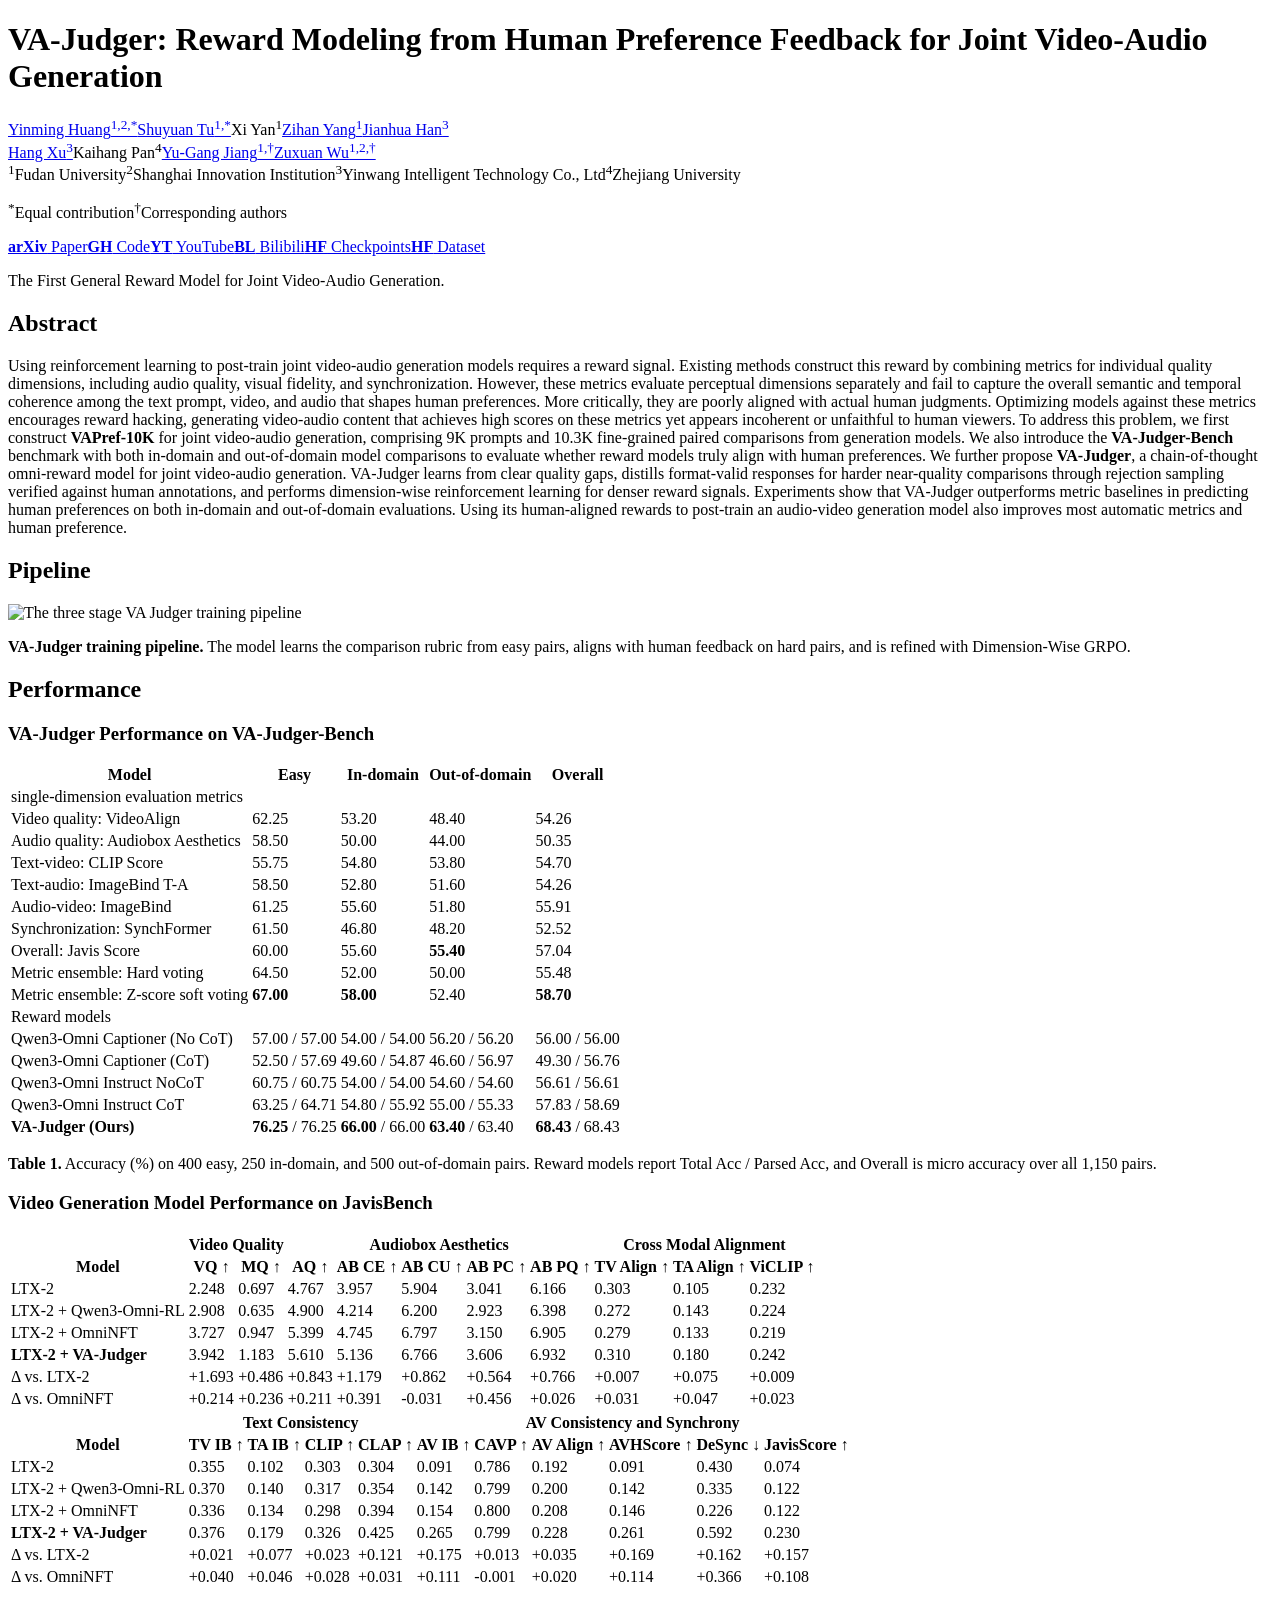
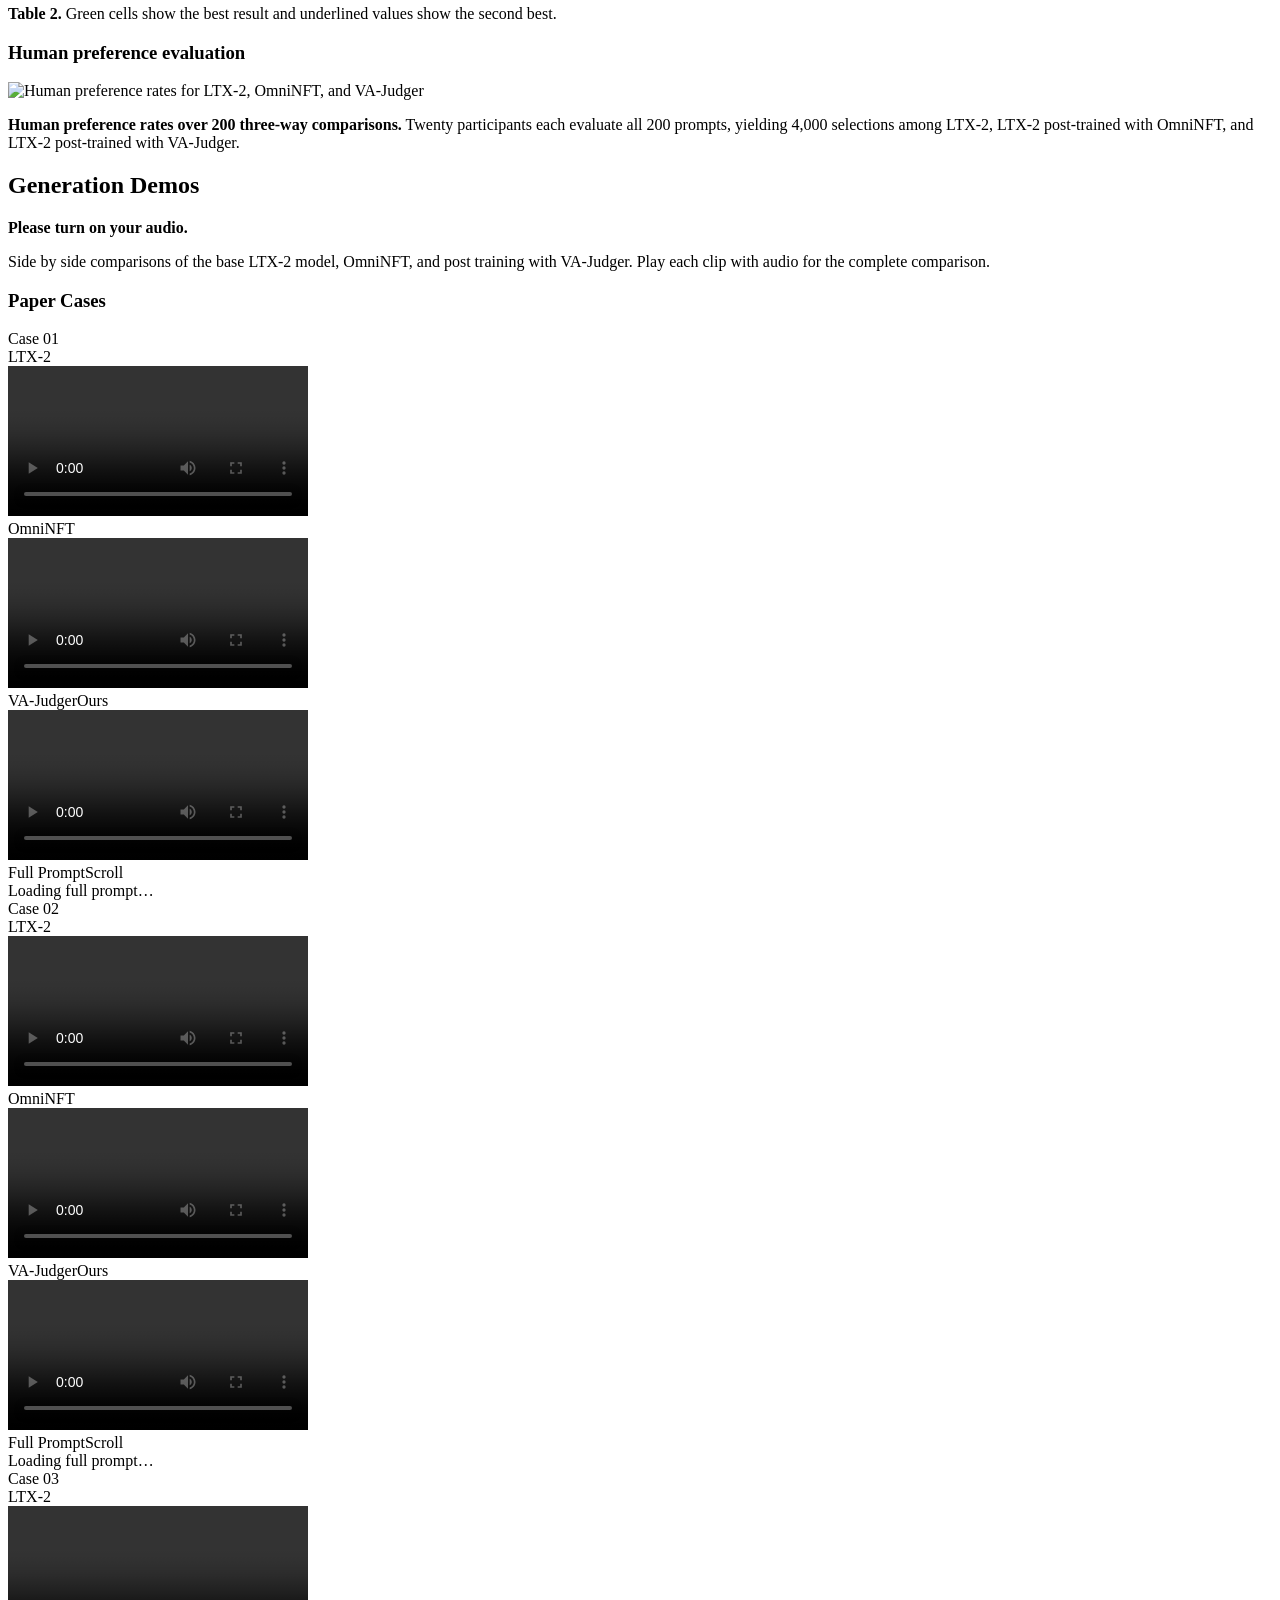
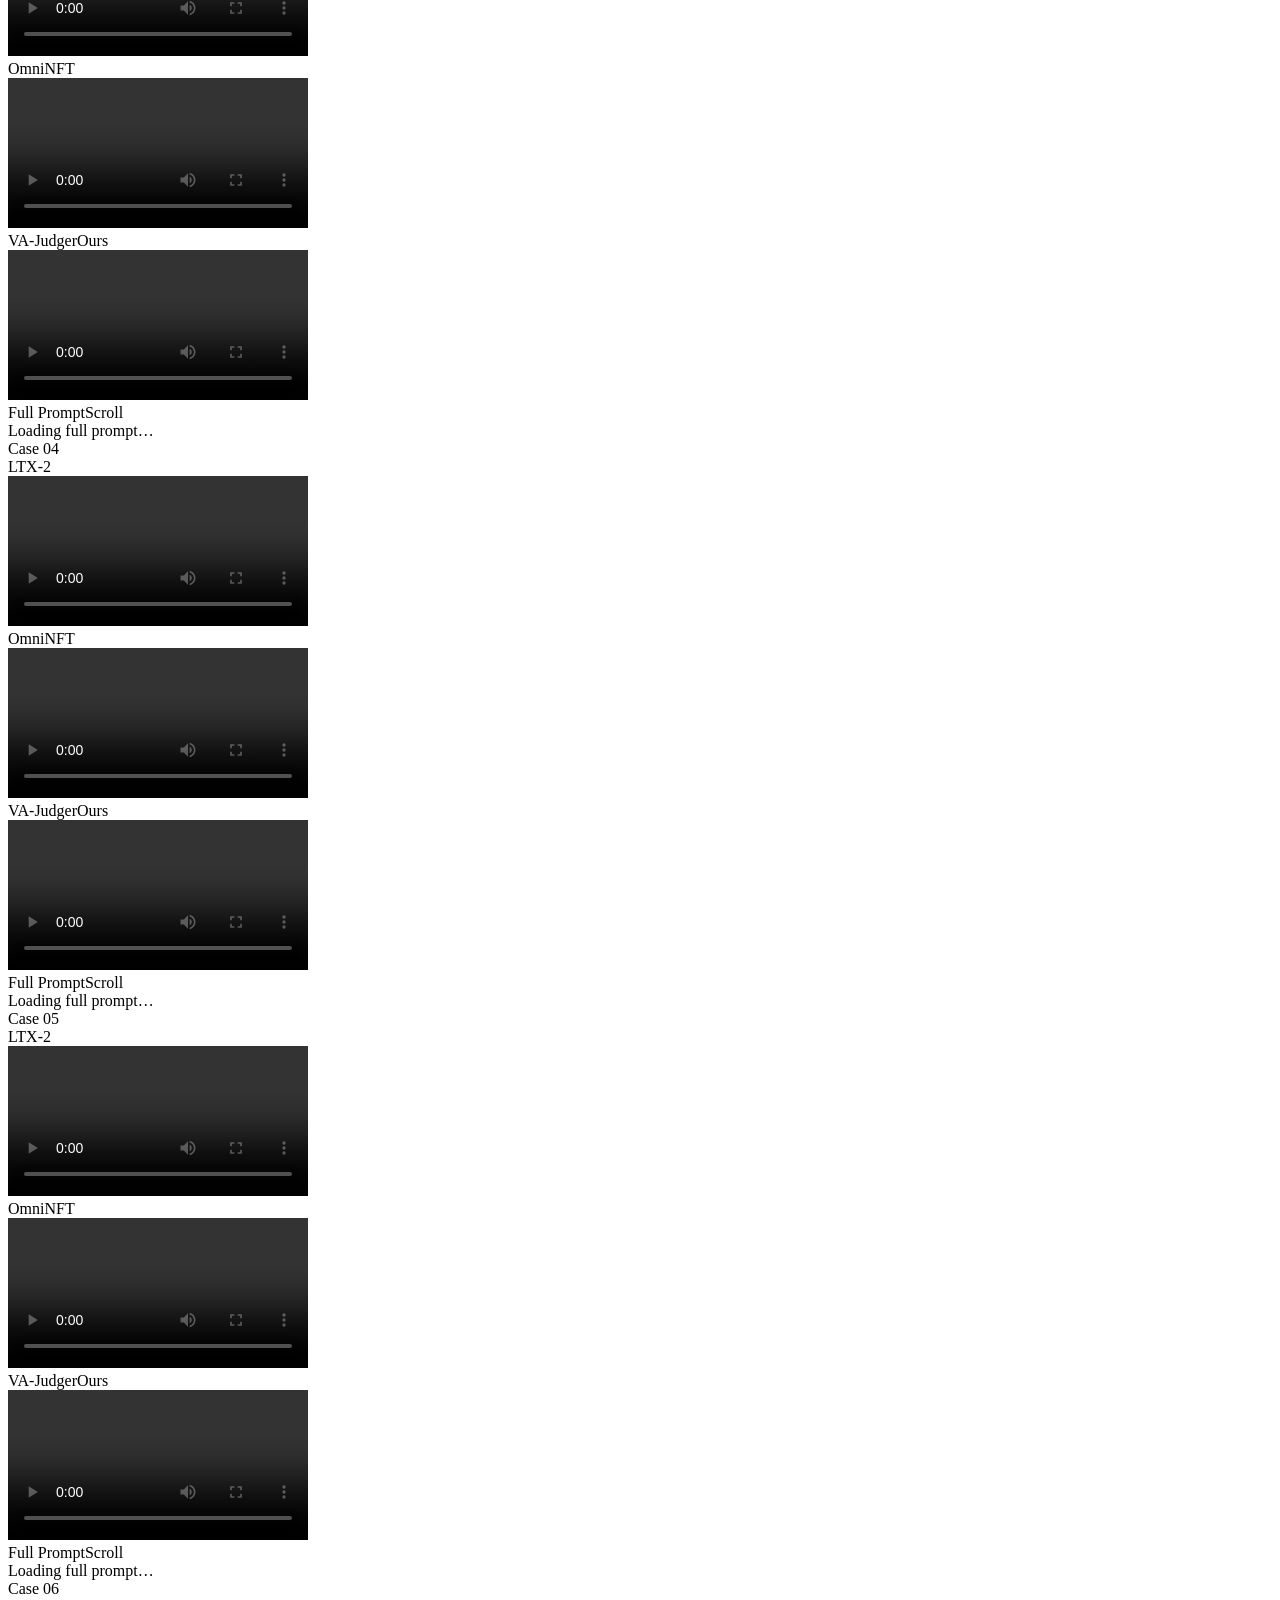
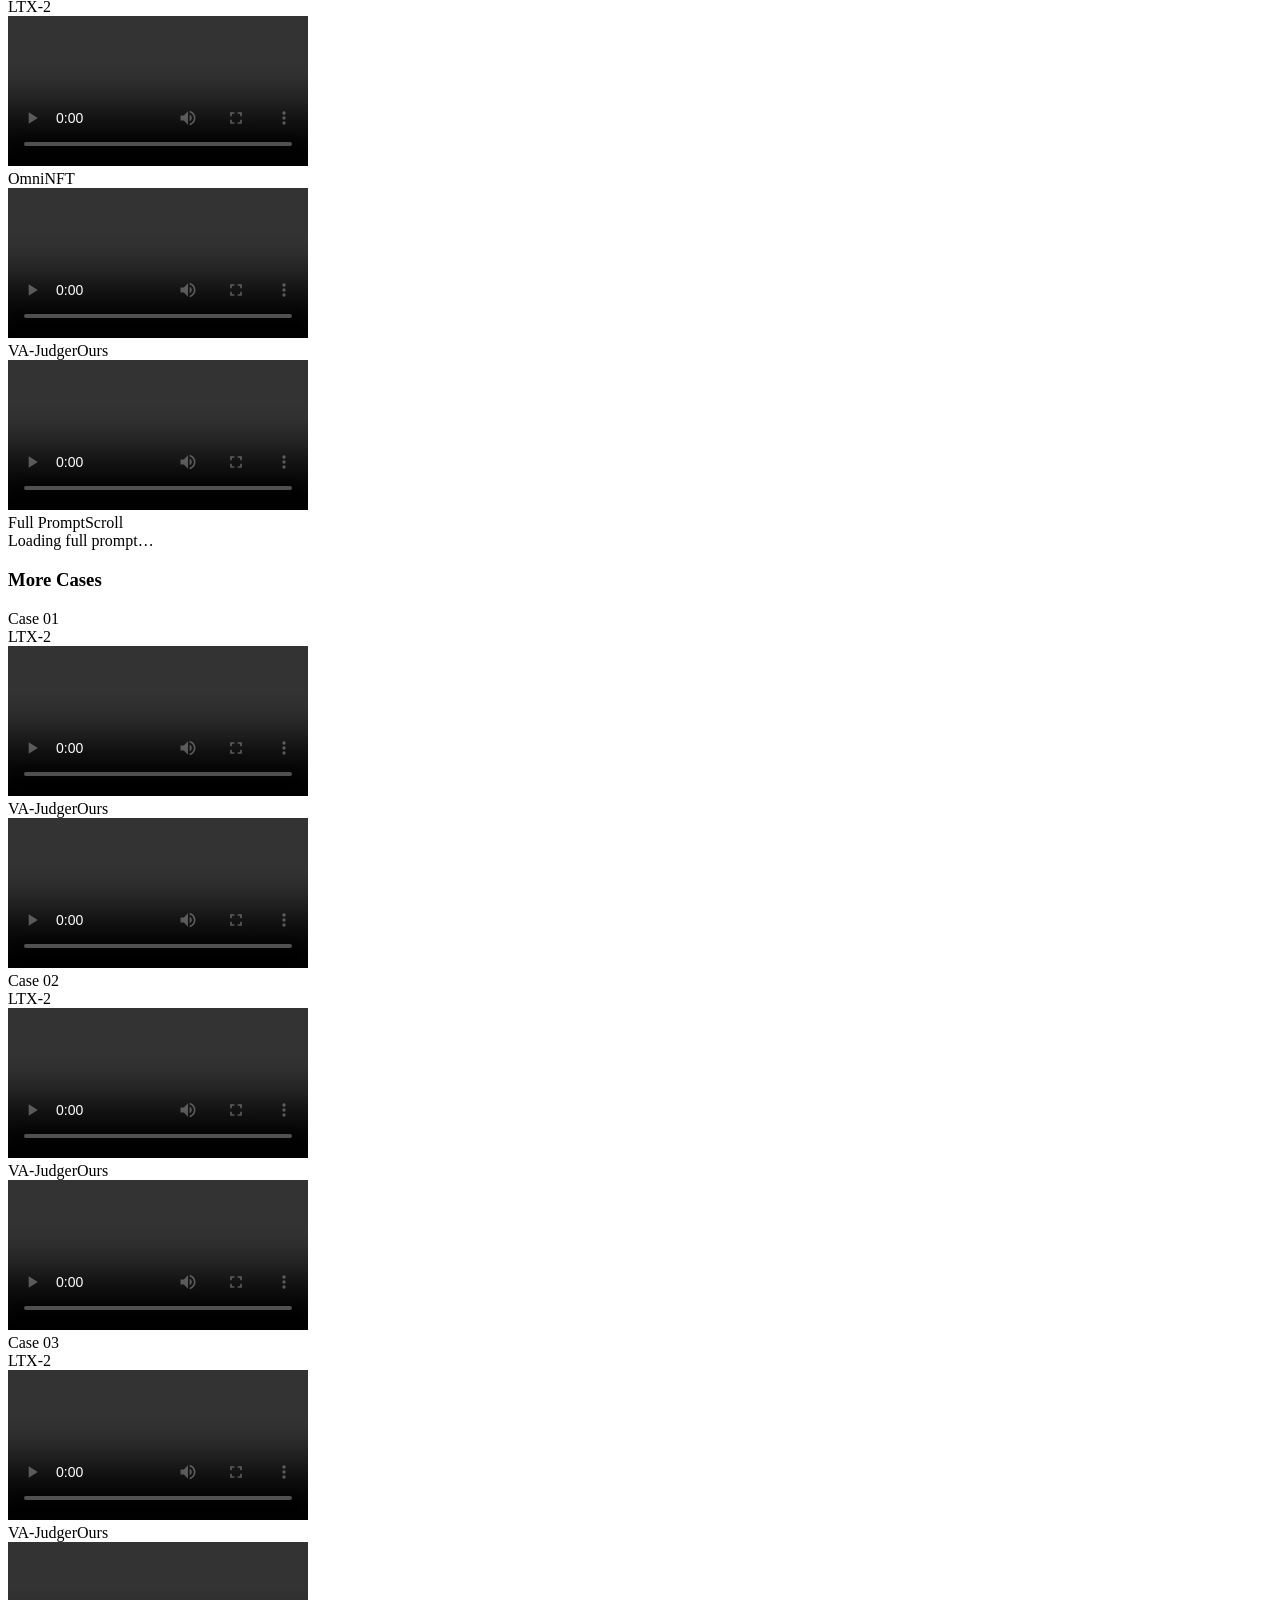
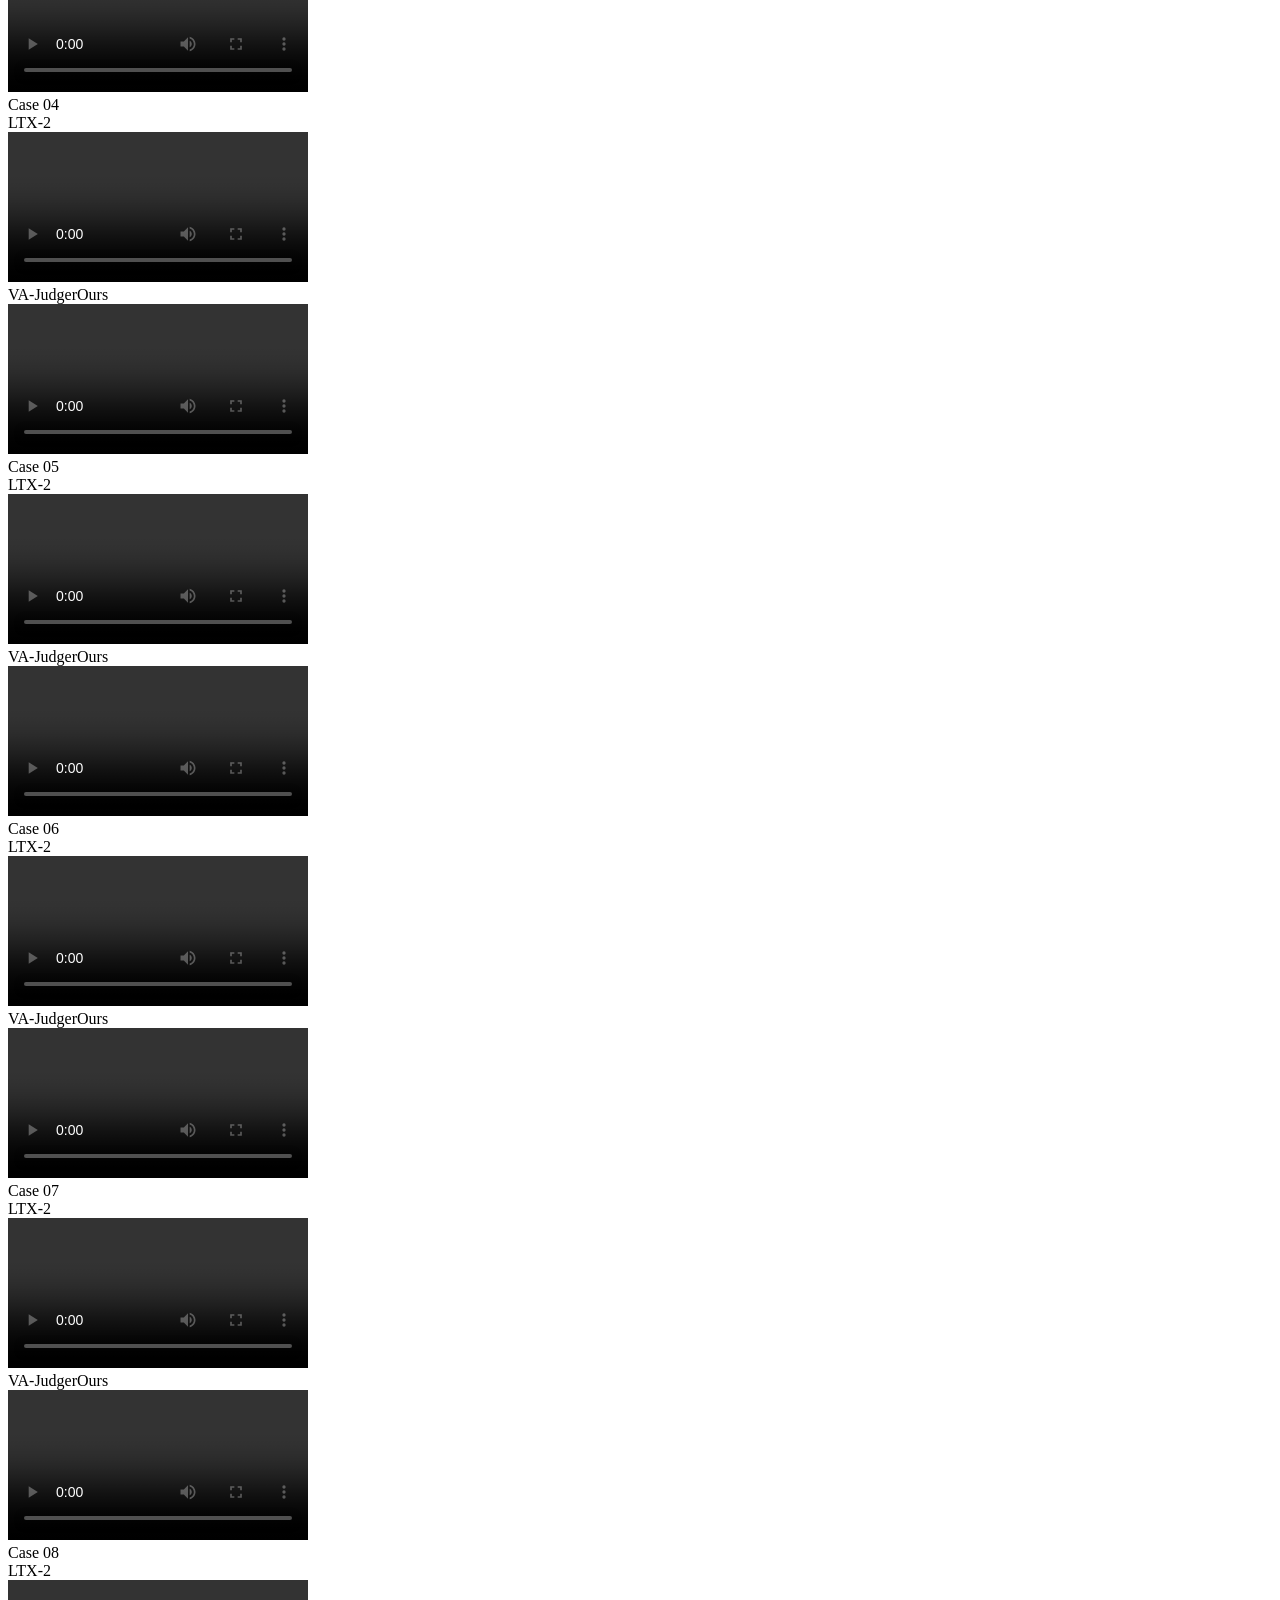
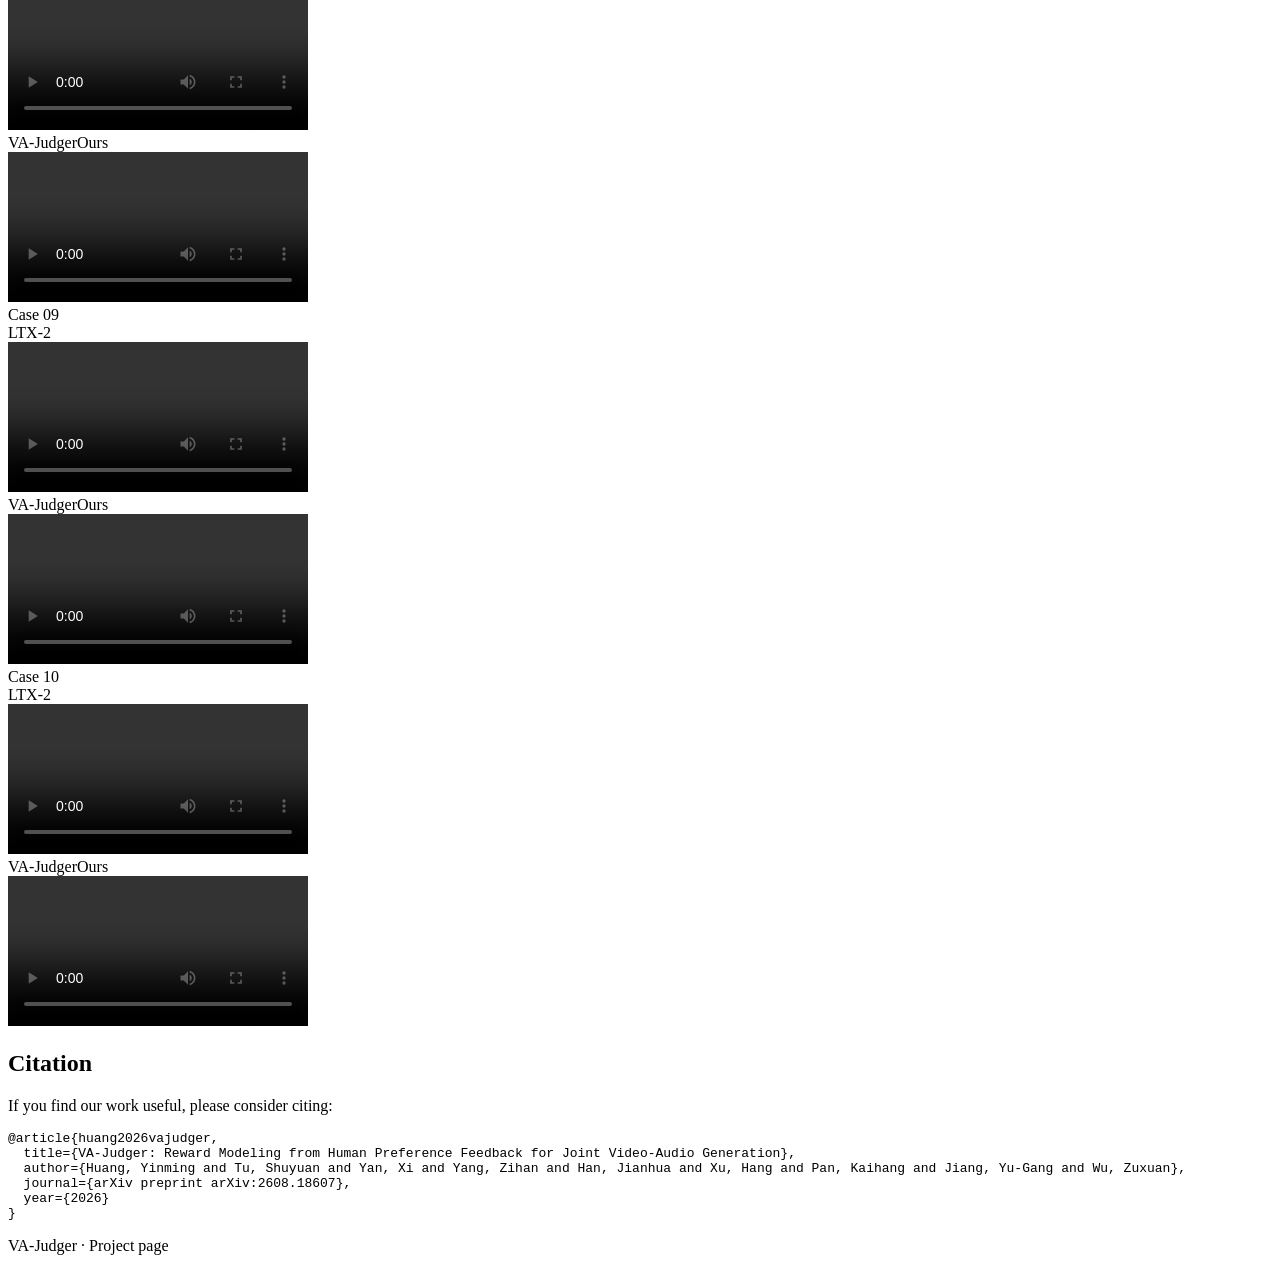
==== commit ea363c86: "Sync final paper results and figures" ====
--- a/index.html
+++ b/index.html
@@ -1,7 +1,7 @@
-<!DOCTYPE html><html lang="en"><head><meta charSet="utf-8"/><meta name="viewport" content="width=device-width, initial-scale=1"/><link rel="preload" href="/VA-Judger/media/pipeline.webp" as="image"/><link rel="preload" href="/VA-Judger/media/human-preference.webp" as="image"/><link rel="stylesheet" href="/VA-Judger/_next/static/css/index.D36xlPsq.css" data-rsc-css-href="/VA-Judger/_next/static/css/index.D36xlPsq.css" data-precedence="vite-rsc/importer-resources"/><link rel="modulepreload" fetchPriority="low" href="/VA-Judger/_next/static/chunks/index-CraSSvUD.js"/><script src="/VA-Judger/_next/static/chunks/rolldown-runtime-C60lm6uB.js" type="module" async=""></script><script src="/VA-Judger/_next/static/chunks/framework-BgSIrAUN.js" type="module" async=""></script><link rel="modulepreload" href="/VA-Judger/_next/static/chunks/layout-segment-context-CZqln8x9.js" crossorigin=""/><link rel="modulepreload" href="/VA-Judger/_next/static/chunks/PromptBox-3qRVYpnq.js" crossorigin=""/><title>VA-Judger: Reward Modeling from Human Preference Feedback for Joint Video-Audio Generation</title><meta name="description" content="VA-Judger learns holistic rewards from human preference feedback for joint audio-video generation."/><script>Object.assign(((self[Symbol.for("vinext.navigationRuntime")]??={bootstrap:{routeManifest:null},functions:{}}).bootstrap.rsc??={rsc:[]}),{params:{},nav:{"pathname":"/","searchParams":[]}})</script><link rel="modulepreload" href="/VA-Judger/_next/static/chunks/index-CraSSvUD.js" />
-</head><body><main><header class="hero"><div class="orb orb-one" aria-hidden="true"></div><div class="orb orb-two" aria-hidden="true"></div><div class="hero-inner"><h1><span>VA-Judger</span>: Reward Modeling from Human Preference Feedback for Joint Video-Audio Generation</h1><div class="paper-authors" aria-label="Paper authors and affiliations"><div class="author-list"><div class="author-row"><a href="https://yinminghuang.github.io/" target="_blank" rel="noreferrer">Yinming Huang<sup>1,2,*</sup></a><a href="https://github.com/Francis-Rings" target="_blank" rel="noreferrer">Shuyuan Tu<sup>1,*</sup></a><span>Xi Yan<sup>1</sup></span><a href="https://github.com/pnotp" target="_blank" rel="noreferrer">Zihan Yang<sup>1</sup></a><a href="https://scholar.google.com/citations?user=OEPMQEMAAAAJ&amp;hl=en" target="_blank" rel="noreferrer">Jianhua Han<sup>3</sup></a></div><div class="author-row"><a href="https://scholar.google.com/citations?user=J_8TX6sAAAAJ&amp;hl=en&amp;oi=ao" target="_blank" rel="noreferrer">Hang Xu<sup>3</sup></a><span>Kaihang Pan<sup>4</sup></span><a href="https://scholar.google.com/citations?user=f3_FP8AAAAAJ&amp;hl=en" target="_blank" rel="noreferrer">Yu-Gang Jiang<sup>1,†</sup></a><a href="https://scholar.google.com/citations?user=7t12hVkAAAAJ&amp;hl=en" target="_blank" rel="noreferrer">Zuxuan Wu<sup>1,2,†</sup></a></div></div><div class="affiliation-list"><span><sup>1</sup>Fudan University</span><span><sup>2</sup>Shanghai Innovation Institution</span><span><sup>3</sup>Yinwang Intelligent Technology Co., Ltd</span><span><sup>4</sup>Zhejiang University</span></div><p class="author-notes"><span><sup>*</sup>Equal contribution</span><span><sup>†</sup>Corresponding authors</span></p></div><div class="resource-links" aria-label="Project resources"><a href="https://arxiv.org/abs/2608.18607" target="_blank" rel="noreferrer"><b>arXiv</b> Paper</a><a href="https://github.com/ShareLab-SII/VA-Judger" target="_blank" rel="noreferrer"><b>GH</b> Code</a><a href="https://www.youtube.com/watch?v=HUiEFLTY9-E" target="_blank" rel="noreferrer"><b>YT</b> YouTube</a><a href="https://www.bilibili.com/video/22BV1Sz8c68EV5/?vd_source=9e73e8b16636f0c4c833f867173cb014" target="_blank" rel="noreferrer"><b>BL</b> Bilibili</a><a href="https://huggingface.co/ShareLab-SII/VA-Judger" target="_blank" rel="noreferrer"><b>HF</b> Checkpoints</a><a href="https://huggingface.co/datasets/ShareLab-SII/VA-Judger-Bench" target="_blank" rel="noreferrer"><b>HF</b> Dataset</a></div><p class="novelty-claim">The First General Reward Model for Joint Video-Audio Generation.</p></div></header><div class="container"><section class="paper-card abstract" id="abstract"><h2>Abstract</h2><p>Using reinforcement learning to post train joint video and audio generation models requires a reward signal. Existing methods construct this reward by combining metrics for individual quality dimensions, including audio quality, visual fidelity, and synchronization. However, these metrics evaluate perceptual dimensions separately and fail to capture the holistic coherence across text, video, audio, motion, and semantics that drives human preference. More critically, they are poorly aligned with actual human judgments. Optimizing models against these metrics encourages reward hacking, generating video-audio content that achieves high scores on these metrics yet appears incoherent or unfaithful to human viewers. To address this problem, we first construct a large-scale human-preference dataset <strong>VAPref-10K</strong> for joint video-audio generation, comprising 9K prompts and 10.3K fine-grained paired comparisons from open-source generation models. We also introduce the <strong>VA-Judger-Bench</strong> benchmark with both in-domain and out-of-domain model comparisons to evaluate whether reward models truly align with human preferences. We further propose <strong>VA-Judger</strong>, a chain-of-thought omni-reward model for joint video-audio generation. In particular, VA-Judger first learns from pairs with clear quality gaps to establish structured output and coarse preference discrimination, then distills reliable preference explanations for harder near-quality comparisons via rejection sampling verified against human annotations, and finally performs dimension-wise reinforcement learning that decomposes human feedback into individual quality dimensions for denser reward signals than a single binary preference label. Experiments show that VA-Judger outperforms metric baselines in predicting human preferences on both in-domain and out-of-domain evaluations. Using its human-aligned rewards for post-training audio-video generation model also yields significant improvements in generation quality.</p></section><section class="paper-card pipeline" id="pipeline"><h2>Pipeline</h2><img src="/VA-Judger/media/pipeline.webp" alt="The three stage VA Judger training pipeline"/><p class="figure-caption"><strong>VA-Judger training pipeline.</strong> The model learns the comparison rubric from easy pairs, aligns with human feedback on hard pairs, and is refined with Dimension-Wise GRPO.</p></section><section class="performance" id="performance"><h2>Performance</h2><h3 class="performance-title">VA-Judger Performance on VA-Judger-Bench</h3><div class="table-shell"><div class="table-scroll"><table class="results-table judger-table"><thead><tr><th>Model</th><th>Easy</th><th>In-domain</th><th>Out-of-domain</th><th>Overall</th></tr></thead><tbody><tr class="group-row"><td colSpan="5">single-dimension evaluation metrics</td></tr><tr><td>Video quality: VideoAlign</td><td>62.39</td><td>52.97</td><td>48.35</td><td>54.29</td></tr><tr><td>Audio quality: AudioBox</td><td>58.70</td><td>50.00</td><td>44.00</td><td>50.43</td></tr><tr><td>Text-video: CLIP Score</td><td>55.56</td><td>54.66</td><td>53.58</td><td>54.50</td></tr><tr><td>Text-audio: ImageBind T-A</td><td>58.48</td><td>52.97</td><td>51.48</td><td>54.29</td></tr><tr><td>Audio-video: ImageBind</td><td>61.30</td><td>55.51</td><td>51.83</td><td>55.94</td></tr><tr><td>Synchronization: SynchFormer</td><td>61.30</td><td>46.61</td><td>48.35</td><td>52.71</td></tr><tr><td>Overall: Javis Score</td><td>60.00</td><td>55.51</td><td>54.96</td><td>56.88</td></tr><tr class="group-row"><td colSpan="5">Reward models</td></tr><tr><td>Qwen3-Omni Captioner (No CoT)</td><td>57.00 / 57.00</td><td>54.00 / 54.00</td><td>56.20 / 56.20</td><td>57.22 / 57.22</td></tr><tr><td>Qwen3-Omni Captioner (CoT)</td><td>52.50 / 57.65</td><td>49.60 / 54.87</td><td>46.60 / 56.97</td><td>50.43 / 58.61</td></tr><tr><td>Qwen3-Omni Instruct NoCoT</td><td>60.75 / 60.75</td><td>54.00 / 54.00</td><td>54.60 / 54.60</td><td>56.61 / 56.61</td></tr><tr><td>Qwen3-Omni Instruct CoT</td><td>63.25 / 64.71</td><td>54.80 / 55.92</td><td>55.00 / 55.33</td><td>57.83 / 58.69</td></tr><tr><td><span class="stage-prefix">+</span> Easy Cold Start</td><td>72.00 / 72.00</td><td>59.20 / 59.20</td><td>56.20 / 56.20</td><td>62.35 / 62.35</td></tr><tr><td><span class="stage-prefix">+</span> Hard SFT</td><td>74.50 / 74.50</td><td>63.60 / 63.60</td><td>60.20 / 60.20</td><td>65.91 / 65.91</td></tr><tr class="best-row"><td><strong><span class="stage-prefix">+</span> GRPO (VA-Judger)</strong></td><td><strong>76.25 / 76.25</strong></td><td><strong>66.00 / 66.00</strong></td><td><strong>63.40 / 63.40</strong></td><td><strong>68.43 / 68.43</strong></td></tr></tbody></table></div><p class="table-caption"><strong>Table 1.</strong> Accuracy (%) against human pairwise preferences. Reward models report Total Acc / Parsed Acc.</p></div><h3 class="performance-title">Video Generation Model Performance on JavisBench</h3><div class="table-shell"><div class="table-scroll metric-scroll"><table class="results-table metric-table"><thead><tr><th></th><th colSpan="2">Video Quality</th><th colSpan="5">AudioBox Quality</th><th colSpan="3">Cross Modal Alignment</th></tr><tr><th>Model</th><th>VQ ↑</th><th>MQ ↑</th><th>AQ ↑</th><th>AB CE ↑</th><th>AB CU ↑</th><th>AB PC ↑</th><th>AB PQ ↑</th><th>TV Align ↑</th><th>TA Align ↑</th><th>ViCLIP ↑</th></tr></thead><tbody><tr class=""><td class="">LTX-2</td><td class="">2.248</td><td class="">0.697</td><td class="">4.767</td><td class="">3.957</td><td class="">5.904</td><td class="">3.041</td><td class="">6.166</td><td class="second-cell">0.303</td><td class="">0.105</td><td class="second-cell">0.232</td></tr><tr class=""><td class="">LTX-2 + OmniNFT</td><td class="second-cell">3.727</td><td class="second-cell">0.947</td><td class="second-cell">5.399</td><td class="second-cell">4.745</td><td class="best-cell">6.797</td><td class="second-cell">3.150</td><td class="second-cell">6.905</td><td class="">0.279</td><td class="second-cell">0.133</td><td class="">0.219</td></tr><tr class="ours-row"><td class=""><strong>LTX-2 + VA-Judger</strong></td><td class="best-cell">3.942</td><td class="best-cell">1.183</td><td class="best-cell">5.610</td><td class="best-cell">5.136</td><td class="second-cell">6.766</td><td class="best-cell">3.606</td><td class="best-cell">6.932</td><td class="best-cell">0.310</td><td class="best-cell">0.180</td><td class="best-cell">0.242</td></tr><tr class=" delta-row"><td class="">Δ vs. LTX-2</td><td class="">+1.693</td><td class="">+0.486</td><td class="">+0.843</td><td class="">+1.179</td><td class="">+0.862</td><td class="">+0.564</td><td class="">+0.766</td><td class="">+0.007</td><td class="">+0.075</td><td class="">+0.009</td></tr><tr class=" delta-row"><td class="">Δ vs. OmniNFT</td><td class="">+0.214</td><td class="">+0.236</td><td class="">+0.211</td><td class="">+0.391</td><td class="">-0.031</td><td class="">+0.456</td><td class="">+0.026</td><td class="">+0.031</td><td class="">+0.047</td><td class="">+0.023</td></tr></tbody></table></div><div class="table-scroll metric-scroll"><table class="results-table metric-table"><thead><tr><th></th><th colSpan="4">Text Consistency</th><th colSpan="6">AV Consistency and Synchrony</th></tr><tr><th>Model</th><th>TV IB ↑</th><th>TA IB ↑</th><th>CLIP ↑</th><th>CLAP ↑</th><th>AV IB ↑</th><th>CAVP ↑</th><th>AV Align ↑</th><th>AVHScore ↑</th><th>DeSync ↓</th><th>JavisScore ↑</th></tr></thead><tbody><tr class=""><td class="">LTX-2</td><td class="second-cell">0.355</td><td class="">0.102</td><td class="second-cell">0.303</td><td class="">0.304</td><td class="">0.091</td><td class="">0.786</td><td class="">0.192</td><td class="">0.091</td><td class="second-cell">0.430</td><td class="">0.074</td></tr><tr class=""><td class="">LTX-2 + OmniNFT</td><td class="">0.336</td><td class="second-cell">0.134</td><td class="">0.298</td><td class="second-cell">0.394</td><td class="second-cell">0.154</td><td class="best-cell">0.800</td><td class="second-cell">0.208</td><td class="second-cell">0.146</td><td class="best-cell">0.226</td><td class="second-cell">0.122</td></tr><tr class="ours-row"><td class=""><strong>LTX-2 + VA-Judger</strong></td><td class="best-cell">0.376</td><td class="best-cell">0.179</td><td class="best-cell">0.326</td><td class="best-cell">0.425</td><td class="best-cell">0.265</td><td class="second-cell">0.799</td><td class="best-cell">0.228</td><td class="best-cell">0.261</td><td class="">0.592</td><td class="best-cell">0.230</td></tr><tr class=" delta-row"><td class="">Δ vs. LTX-2</td><td class="">+0.021</td><td class="">+0.077</td><td class="">+0.023</td><td class="">+0.121</td><td class="">+0.175</td><td class="">+0.013</td><td class="">+0.035</td><td class="">+0.169</td><td class="">+0.162</td><td class="">+0.157</td></tr><tr class=" delta-row"><td class="">Δ vs. OmniNFT</td><td class="">+0.040</td><td class="">+0.046</td><td class="">+0.028</td><td class="">+0.031</td><td class="">+0.111</td><td class="">-0.001</td><td class="">+0.020</td><td class="">+0.114</td><td class="">+0.366</td><td class="">+0.108</td></tr></tbody></table></div><p class="table-caption"><strong>Table 2.</strong> Green cells show the best result and underlined values show the second best.</p></div><h3 class="performance-title">Human preference evaluation</h3><div class="paper-card human-preference-card"><img src="/VA-Judger/media/human-preference.webp" alt="Human preference rates for LTX-2, OmniNFT, and VA-Judger"/><p class="figure-caption"><strong>Human preference rates over 200 three-way comparisons.</strong> For each prompt, participants select the best video-audio output among LTX-2, LTX-2 post-trained with OmniNFT, and LTX-2 post-trained with VA-Judger.</p></div></section><section class="demos" id="demos"><h2>Generation Demos</h2><p class="audio-hint"><strong>Please turn on your audio.</strong></p><p class="section-intro">Side by side comparisons of the base LTX-2 model, OmniNFT, and post training with VA-Judger. Play each clip with audio for the complete comparison.</p><h3>Paper Cases</h3><div class="paper-cases"><article class="case-card paper-case"><div class="case-index">Case <!-- -->01</div><div class="paper-case-grid"><div class="video-panel"><div class="video-label"><span>LTX-2</span></div><video controls="" playsInline="" preload="metadata" aria-label="LTX-2 generated video"><source src="/VA-Judger/media/papercases/0139/ltx2.mp4" type="video/mp4"/>Your browser does not support embedded videos.</video></div><div class="video-panel"><div class="video-label"><span>OmniNFT</span></div><video controls="" playsInline="" preload="metadata" aria-label="OmniNFT generated video"><source src="/VA-Judger/media/papercases/0139/omninft.mp4" type="video/mp4"/>Your browser does not support embedded videos.</video></div><div class="video-panel is-ours"><div class="video-label"><span>VA-Judger</span><span class="ours-badge">Ours</span></div><video controls="" playsInline="" preload="metadata" aria-label="VA-Judger generated video"><source src="/VA-Judger/media/papercases/0139/ours.mp4" type="video/mp4"/>Your browser does not support embedded videos.</video></div><div class="prompt-panel"><div class="video-label"><span>Full Prompt</span><span class="scroll-hint">Scroll</span></div><div class="prompt-scroll" tabindex="0">Loading full prompt…</div></div></div></article><article class="case-card paper-case"><div class="case-index">Case <!-- -->02</div><div class="paper-case-grid"><div class="video-panel"><div class="video-label"><span>LTX-2</span></div><video controls="" playsInline="" preload="metadata" aria-label="LTX-2 generated video"><source src="/VA-Judger/media/papercases/0179/ltx2.mp4" type="video/mp4"/>Your browser does not support embedded videos.</video></div><div class="video-panel"><div class="video-label"><span>OmniNFT</span></div><video controls="" playsInline="" preload="metadata" aria-label="OmniNFT generated video"><source src="/VA-Judger/media/papercases/0179/omninft.mp4" type="video/mp4"/>Your browser does not support embedded videos.</video></div><div class="video-panel is-ours"><div class="video-label"><span>VA-Judger</span><span class="ours-badge">Ours</span></div><video controls="" playsInline="" preload="metadata" aria-label="VA-Judger generated video"><source src="/VA-Judger/media/papercases/0179/ours.mp4" type="video/mp4"/>Your browser does not support embedded videos.</video></div><div class="prompt-panel"><div class="video-label"><span>Full Prompt</span><span class="scroll-hint">Scroll</span></div><div class="prompt-scroll" tabindex="0">Loading full prompt…</div></div></div></article><article class="case-card paper-case"><div class="case-index">Case <!-- -->03</div><div class="paper-case-grid"><div class="video-panel"><div class="video-label"><span>LTX-2</span></div><video controls="" playsInline="" preload="metadata" aria-label="LTX-2 generated video"><source src="/VA-Judger/media/papercases/0528/ltx2.mp4" type="video/mp4"/>Your browser does not support embedded videos.</video></div><div class="video-panel"><div class="video-label"><span>OmniNFT</span></div><video controls="" playsInline="" preload="metadata" aria-label="OmniNFT generated video"><source src="/VA-Judger/media/papercases/0528/omninft.mp4" type="video/mp4"/>Your browser does not support embedded videos.</video></div><div class="video-panel is-ours"><div class="video-label"><span>VA-Judger</span><span class="ours-badge">Ours</span></div><video controls="" playsInline="" preload="metadata" aria-label="VA-Judger generated video"><source src="/VA-Judger/media/papercases/0528/ours.mp4" type="video/mp4"/>Your browser does not support embedded videos.</video></div><div class="prompt-panel"><div class="video-label"><span>Full Prompt</span><span class="scroll-hint">Scroll</span></div><div class="prompt-scroll" tabindex="0">Loading full prompt…</div></div></div></article><article class="case-card paper-case"><div class="case-index">Case <!-- -->04</div><div class="paper-case-grid"><div class="video-panel"><div class="video-label"><span>LTX-2</span></div><video controls="" playsInline="" preload="metadata" aria-label="LTX-2 generated video"><source src="/VA-Judger/media/papercases/1098/ltx2.mp4" type="video/mp4"/>Your browser does not support embedded videos.</video></div><div class="video-panel"><div class="video-label"><span>OmniNFT</span></div><video controls="" playsInline="" preload="metadata" aria-label="OmniNFT generated video"><source src="/VA-Judger/media/papercases/1098/omninft.mp4" type="video/mp4"/>Your browser does not support embedded videos.</video></div><div class="video-panel is-ours"><div class="video-label"><span>VA-Judger</span><span class="ours-badge">Ours</span></div><video controls="" playsInline="" preload="metadata" aria-label="VA-Judger generated video"><source src="/VA-Judger/media/papercases/1098/ours.mp4" type="video/mp4"/>Your browser does not support embedded videos.</video></div><div class="prompt-panel"><div class="video-label"><span>Full Prompt</span><span class="scroll-hint">Scroll</span></div><div class="prompt-scroll" tabindex="0">Loading full prompt…</div></div></div></article><article class="case-card paper-case"><div class="case-index">Case <!-- -->05</div><div class="paper-case-grid"><div class="video-panel"><div class="video-label"><span>LTX-2</span></div><video controls="" playsInline="" preload="metadata" aria-label="LTX-2 generated video"><source src="/VA-Judger/media/papercases/1150/ltx2.mp4" type="video/mp4"/>Your browser does not support embedded videos.</video></div><div class="video-panel"><div class="video-label"><span>OmniNFT</span></div><video controls="" playsInline="" preload="metadata" aria-label="OmniNFT generated video"><source src="/VA-Judger/media/papercases/1150/omninft.mp4" type="video/mp4"/>Your browser does not support embedded videos.</video></div><div class="video-panel is-ours"><div class="video-label"><span>VA-Judger</span><span class="ours-badge">Ours</span></div><video controls="" playsInline="" preload="metadata" aria-label="VA-Judger generated video"><source src="/VA-Judger/media/papercases/1150/ours.mp4" type="video/mp4"/>Your browser does not support embedded videos.</video></div><div class="prompt-panel"><div class="video-label"><span>Full Prompt</span><span class="scroll-hint">Scroll</span></div><div class="prompt-scroll" tabindex="0">Loading full prompt…</div></div></div></article><article class="case-card paper-case"><div class="case-index">Case <!-- -->06</div><div class="paper-case-grid"><div class="video-panel"><div class="video-label"><span>LTX-2</span></div><video controls="" playsInline="" preload="metadata" aria-label="LTX-2 generated video"><source src="/VA-Judger/media/papercases/0039/ltx2.mp4" type="video/mp4"/>Your browser does not support embedded videos.</video></div><div class="video-panel"><div class="video-label"><span>OmniNFT</span></div><video controls="" playsInline="" preload="metadata" aria-label="OmniNFT generated video"><source src="/VA-Judger/media/papercases/0039/omninft.mp4" type="video/mp4"/>Your browser does not support embedded videos.</video></div><div class="video-panel is-ours"><div class="video-label"><span>VA-Judger</span><span class="ours-badge">Ours</span></div><video controls="" playsInline="" preload="metadata" aria-label="VA-Judger generated video"><source src="/VA-Judger/media/papercases/0039/ours.mp4" type="video/mp4"/>Your browser does not support embedded videos.</video></div><div class="prompt-panel"><div class="video-label"><span>Full Prompt</span><span class="scroll-hint">Scroll</span></div><div class="prompt-scroll" tabindex="0">Loading full prompt…</div></div></div></article></div><h3 class="more-title">More Cases</h3><div class="more-cases"><article class="case-card more-case"><div class="case-index">Case <!-- -->01</div><div class="more-case-grid"><div class="video-panel"><div class="video-label"><span>LTX-2</span></div><video controls="" playsInline="" preload="metadata" aria-label="LTX-2 generated video"><source src="/VA-Judger/media/morecases/0133/ltx2.mp4" type="video/mp4"/>Your browser does not support embedded videos.</video></div><div class="video-panel is-ours"><div class="video-label"><span>VA-Judger</span><span class="ours-badge">Ours</span></div><video controls="" playsInline="" preload="metadata" aria-label="VA-Judger generated video"><source src="/VA-Judger/media/morecases/0133/ours.mp4" type="video/mp4"/>Your browser does not support embedded videos.</video></div></div></article><article class="case-card more-case"><div class="case-index">Case <!-- -->02</div><div class="more-case-grid"><div class="video-panel"><div class="video-label"><span>LTX-2</span></div><video controls="" playsInline="" preload="metadata" aria-label="LTX-2 generated video"><source src="/VA-Judger/media/morecases/0208/ltx2.mp4" type="video/mp4"/>Your browser does not support embedded videos.</video></div><div class="video-panel is-ours"><div class="video-label"><span>VA-Judger</span><span class="ours-badge">Ours</span></div><video controls="" playsInline="" preload="metadata" aria-label="VA-Judger generated video"><source src="/VA-Judger/media/morecases/0208/ours.mp4" type="video/mp4"/>Your browser does not support embedded videos.</video></div></div></article><article class="case-card more-case"><div class="case-index">Case <!-- -->03</div><div class="more-case-grid"><div class="video-panel"><div class="video-label"><span>LTX-2</span></div><video controls="" playsInline="" preload="metadata" aria-label="LTX-2 generated video"><source src="/VA-Judger/media/morecases/0717/ltx2.mp4" type="video/mp4"/>Your browser does not support embedded videos.</video></div><div class="video-panel is-ours"><div class="video-label"><span>VA-Judger</span><span class="ours-badge">Ours</span></div><video controls="" playsInline="" preload="metadata" aria-label="VA-Judger generated video"><source src="/VA-Judger/media/morecases/0717/ours.mp4" type="video/mp4"/>Your browser does not support embedded videos.</video></div></div></article><article class="case-card more-case"><div class="case-index">Case <!-- -->04</div><div class="more-case-grid"><div class="video-panel"><div class="video-label"><span>LTX-2</span></div><video controls="" playsInline="" preload="metadata" aria-label="LTX-2 generated video"><source src="/VA-Judger/media/morecases/0917/ltx2.mp4" type="video/mp4"/>Your browser does not support embedded videos.</video></div><div class="video-panel is-ours"><div class="video-label"><span>VA-Judger</span><span class="ours-badge">Ours</span></div><video controls="" playsInline="" preload="metadata" aria-label="VA-Judger generated video"><source src="/VA-Judger/media/morecases/0917/ours.mp4" type="video/mp4"/>Your browser does not support embedded videos.</video></div></div></article><article class="case-card more-case"><div class="case-index">Case <!-- -->05</div><div class="more-case-grid"><div class="video-panel"><div class="video-label"><span>LTX-2</span></div><video controls="" playsInline="" preload="metadata" aria-label="LTX-2 generated video"><source src="/VA-Judger/media/morecases/0953/ltx2.mp4" type="video/mp4"/>Your browser does not support embedded videos.</video></div><div class="video-panel is-ours"><div class="video-label"><span>VA-Judger</span><span class="ours-badge">Ours</span></div><video controls="" playsInline="" preload="metadata" aria-label="VA-Judger generated video"><source src="/VA-Judger/media/morecases/0953/ours.mp4" type="video/mp4"/>Your browser does not support embedded videos.</video></div></div></article><article class="case-card more-case"><div class="case-index">Case <!-- -->06</div><div class="more-case-grid"><div class="video-panel"><div class="video-label"><span>LTX-2</span></div><video controls="" playsInline="" preload="metadata" aria-label="LTX-2 generated video"><source src="/VA-Judger/media/morecases/0985/ltx2.mp4" type="video/mp4"/>Your browser does not support embedded videos.</video></div><div class="video-panel is-ours"><div class="video-label"><span>VA-Judger</span><span class="ours-badge">Ours</span></div><video controls="" playsInline="" preload="metadata" aria-label="VA-Judger generated video"><source src="/VA-Judger/media/morecases/0985/ours.mp4" type="video/mp4"/>Your browser does not support embedded videos.</video></div></div></article><article class="case-card more-case"><div class="case-index">Case <!-- -->07</div><div class="more-case-grid"><div class="video-panel"><div class="video-label"><span>LTX-2</span></div><video controls="" playsInline="" preload="metadata" aria-label="LTX-2 generated video"><source src="/VA-Judger/media/morecases/0999/ltx2.mp4" type="video/mp4"/>Your browser does not support embedded videos.</video></div><div class="video-panel is-ours"><div class="video-label"><span>VA-Judger</span><span class="ours-badge">Ours</span></div><video controls="" playsInline="" preload="metadata" aria-label="VA-Judger generated video"><source src="/VA-Judger/media/morecases/0999/ours.mp4" type="video/mp4"/>Your browser does not support embedded videos.</video></div></div></article><article class="case-card more-case"><div class="case-index">Case <!-- -->08</div><div class="more-case-grid"><div class="video-panel"><div class="video-label"><span>LTX-2</span></div><video controls="" playsInline="" preload="metadata" aria-label="LTX-2 generated video"><source src="/VA-Judger/media/morecases/1454/ltx2.mp4" type="video/mp4"/>Your browser does not support embedded videos.</video></div><div class="video-panel is-ours"><div class="video-label"><span>VA-Judger</span><span class="ours-badge">Ours</span></div><video controls="" playsInline="" preload="metadata" aria-label="VA-Judger generated video"><source src="/VA-Judger/media/morecases/1454/ours.mp4" type="video/mp4"/>Your browser does not support embedded videos.</video></div></div></article><article class="case-card more-case"><div class="case-index">Case <!-- -->09</div><div class="more-case-grid"><div class="video-panel"><div class="video-label"><span>LTX-2</span></div><video controls="" playsInline="" preload="metadata" aria-label="LTX-2 generated video"><source src="/VA-Judger/media/morecases/0023/ltx2.mp4" type="video/mp4"/>Your browser does not support embedded videos.</video></div><div class="video-panel is-ours"><div class="video-label"><span>VA-Judger</span><span class="ours-badge">Ours</span></div><video controls="" playsInline="" preload="metadata" aria-label="VA-Judger generated video"><source src="/VA-Judger/media/morecases/0023/ours.mp4" type="video/mp4"/>Your browser does not support embedded videos.</video></div></div></article><article class="case-card more-case"><div class="case-index">Case <!-- -->10</div><div class="more-case-grid"><div class="video-panel"><div class="video-label"><span>LTX-2</span></div><video controls="" playsInline="" preload="metadata" aria-label="LTX-2 generated video"><source src="/VA-Judger/media/morecases/0040/ltx2.mp4" type="video/mp4"/>Your browser does not support embedded videos.</video></div><div class="video-panel is-ours"><div class="video-label"><span>VA-Judger</span><span class="ours-badge">Ours</span></div><video controls="" playsInline="" preload="metadata" aria-label="VA-Judger generated video"><source src="/VA-Judger/media/morecases/0040/ours.mp4" type="video/mp4"/>Your browser does not support embedded videos.</video></div></div></article></div></section><section class="paper-card citation" id="citation"><h2>Citation</h2><p>If you find our work useful, please consider citing:</p><pre><code>@article{huang2026vajudger,
+<!DOCTYPE html><html lang="en"><head><meta charSet="utf-8"/><meta name="viewport" content="width=device-width, initial-scale=1"/><link rel="preload" href="/VA-Judger/media/pipeline.webp" as="image"/><link rel="preload" href="/VA-Judger/media/human-preference.webp" as="image"/><link rel="stylesheet" href="/VA-Judger/_next/static/css/index.D36xlPsq.css" data-rsc-css-href="/VA-Judger/_next/static/css/index.D36xlPsq.css" data-precedence="vite-rsc/importer-resources"/><link rel="modulepreload" fetchPriority="low" href="/VA-Judger/_next/static/chunks/index-CdGEM7us.js"/><script src="/VA-Judger/_next/static/chunks/rolldown-runtime-C60lm6uB.js" type="module" async=""></script><script src="/VA-Judger/_next/static/chunks/framework-BgSIrAUN.js" type="module" async=""></script><link rel="modulepreload" href="/VA-Judger/_next/static/chunks/layout-segment-context-D0VWn7Yf.js" crossorigin=""/><link rel="modulepreload" href="/VA-Judger/_next/static/chunks/PromptBox-3qRVYpnq.js" crossorigin=""/><title>VA-Judger: Reward Modeling from Human Preference Feedback for Joint Video-Audio Generation</title><meta name="description" content="VA-Judger learns holistic rewards from human preference feedback for joint audio-video generation."/><script>Object.assign(((self[Symbol.for("vinext.navigationRuntime")]??={bootstrap:{routeManifest:null},functions:{}}).bootstrap.rsc??={rsc:[]}),{params:{},nav:{"pathname":"/","searchParams":[]}})</script><link rel="modulepreload" href="/VA-Judger/_next/static/chunks/index-CdGEM7us.js" />
+</head><body><main><header class="hero"><div class="orb orb-one" aria-hidden="true"></div><div class="orb orb-two" aria-hidden="true"></div><div class="hero-inner"><h1><span>VA-Judger</span>: Reward Modeling from Human Preference Feedback for Joint Video-Audio Generation</h1><div class="paper-authors" aria-label="Paper authors and affiliations"><div class="author-list"><div class="author-row"><a href="https://yinminghuang.github.io/" target="_blank" rel="noreferrer">Yinming Huang<sup>1,2,*</sup></a><a href="https://github.com/Francis-Rings" target="_blank" rel="noreferrer">Shuyuan Tu<sup>1,*</sup></a><span>Xi Yan<sup>1</sup></span><a href="https://github.com/pnotp" target="_blank" rel="noreferrer">Zihan Yang<sup>1</sup></a><a href="https://scholar.google.com/citations?user=OEPMQEMAAAAJ&amp;hl=en" target="_blank" rel="noreferrer">Jianhua Han<sup>3</sup></a></div><div class="author-row"><a href="https://scholar.google.com/citations?user=J_8TX6sAAAAJ&amp;hl=en&amp;oi=ao" target="_blank" rel="noreferrer">Hang Xu<sup>3</sup></a><span>Kaihang Pan<sup>4</sup></span><a href="https://scholar.google.com/citations?user=f3_FP8AAAAAJ&amp;hl=en" target="_blank" rel="noreferrer">Yu-Gang Jiang<sup>1,†</sup></a><a href="https://scholar.google.com/citations?user=7t12hVkAAAAJ&amp;hl=en" target="_blank" rel="noreferrer">Zuxuan Wu<sup>1,2,†</sup></a></div></div><div class="affiliation-list"><span><sup>1</sup>Fudan University</span><span><sup>2</sup>Shanghai Innovation Institution</span><span><sup>3</sup>Yinwang Intelligent Technology Co., Ltd</span><span><sup>4</sup>Zhejiang University</span></div><p class="author-notes"><span><sup>*</sup>Equal contribution</span><span><sup>†</sup>Corresponding authors</span></p></div><div class="resource-links" aria-label="Project resources"><a href="https://arxiv.org/abs/2608.18607" target="_blank" rel="noreferrer"><b>arXiv</b> Paper</a><a href="https://github.com/ShareLab-SII/VA-Judger" target="_blank" rel="noreferrer"><b>GH</b> Code</a><a href="https://www.youtube.com/watch?v=HUiEFLTY9-E" target="_blank" rel="noreferrer"><b>YT</b> YouTube</a><a href="https://www.bilibili.com/video/BV1Sz8c68EV5/" target="_blank" rel="noreferrer"><b>BL</b> Bilibili</a><a href="https://huggingface.co/ShareLab-SII/VA-Judger" target="_blank" rel="noreferrer"><b>HF</b> Checkpoints</a><a href="https://huggingface.co/datasets/ShareLab-SII/VA-Judger-Bench" target="_blank" rel="noreferrer"><b>HF</b> Dataset</a></div><p class="novelty-claim">The First General Reward Model for Joint Video-Audio Generation.</p></div></header><div class="container"><section class="paper-card abstract" id="abstract"><h2>Abstract</h2><p>Using reinforcement learning to post-train joint video-audio generation models requires a reward signal. Existing methods construct this reward by combining metrics for individual quality dimensions, including audio quality, visual fidelity, and synchronization. However, these metrics evaluate perceptual dimensions separately and fail to capture the overall semantic and temporal coherence among the text prompt, video, and audio that shapes human preferences. More critically, they are poorly aligned with actual human judgments. Optimizing models against these metrics encourages reward hacking, generating video-audio content that achieves high scores on these metrics yet appears incoherent or unfaithful to human viewers. To address this problem, we first construct <strong>VAPref-10K</strong> for joint video-audio generation, comprising 9K prompts and 10.3K fine-grained paired comparisons from generation models. We also introduce the <strong>VA-Judger-Bench</strong> benchmark with both in-domain and out-of-domain model comparisons to evaluate whether reward models truly align with human preferences. We further propose <strong>VA-Judger</strong>, a chain-of-thought omni-reward model for joint video-audio generation. VA-Judger learns from clear quality gaps, distills format-valid responses for harder near-quality comparisons through rejection sampling verified against human annotations, and performs dimension-wise reinforcement learning for denser reward signals. Experiments show that VA-Judger outperforms metric baselines in predicting human preferences on both in-domain and out-of-domain evaluations. Using its human-aligned rewards to post-train an audio-video generation model also improves most automatic metrics and human preference.</p></section><section class="paper-card pipeline" id="pipeline"><h2>Pipeline</h2><img src="/VA-Judger/media/pipeline.webp" alt="The three stage VA Judger training pipeline"/><p class="figure-caption"><strong>VA-Judger training pipeline.</strong> The model learns the comparison rubric from easy pairs, aligns with human feedback on hard pairs, and is refined with Dimension-Wise GRPO.</p></section><section class="performance" id="performance"><h2>Performance</h2><h3 class="performance-title">VA-Judger Performance on VA-Judger-Bench</h3><div class="table-shell"><div class="table-scroll"><table class="results-table judger-table"><thead><tr><th>Model</th><th>Easy</th><th>In-domain</th><th>Out-of-domain</th><th>Overall</th></tr></thead><tbody><tr class="group-row"><td colSpan="5">single-dimension evaluation metrics</td></tr><tr><td>Video quality: VideoAlign</td><td>62.25</td><td>53.20</td><td>48.40</td><td>54.26</td></tr><tr><td>Audio quality: Audiobox Aesthetics</td><td>58.50</td><td>50.00</td><td>44.00</td><td>50.35</td></tr><tr><td>Text-video: CLIP Score</td><td>55.75</td><td>54.80</td><td>53.80</td><td>54.70</td></tr><tr><td>Text-audio: ImageBind T-A</td><td>58.50</td><td>52.80</td><td>51.60</td><td>54.26</td></tr><tr><td>Audio-video: ImageBind</td><td>61.25</td><td>55.60</td><td>51.80</td><td>55.91</td></tr><tr><td>Synchronization: SynchFormer</td><td>61.50</td><td>46.80</td><td>48.20</td><td>52.52</td></tr><tr><td>Overall: Javis Score</td><td>60.00</td><td>55.60</td><td><strong>55.40</strong></td><td>57.04</td></tr><tr><td>Metric ensemble: Hard voting</td><td>64.50</td><td>52.00</td><td>50.00</td><td>55.48</td></tr><tr><td>Metric ensemble: Z-score soft voting</td><td><strong>67.00</strong></td><td><strong>58.00</strong></td><td>52.40</td><td><strong>58.70</strong></td></tr><tr class="group-row"><td colSpan="5">Reward models</td></tr><tr><td>Qwen3-Omni Captioner (No CoT)</td><td>57.00 / 57.00</td><td>54.00 / 54.00</td><td>56.20 / 56.20</td><td>56.00 / 56.00</td></tr><tr><td>Qwen3-Omni Captioner (CoT)</td><td>52.50 / 57.69</td><td>49.60 / 54.87</td><td>46.60 / 56.97</td><td>49.30 / 56.76</td></tr><tr><td>Qwen3-Omni Instruct NoCoT</td><td>60.75 / 60.75</td><td>54.00 / 54.00</td><td>54.60 / 54.60</td><td>56.61 / 56.61</td></tr><tr><td>Qwen3-Omni Instruct CoT</td><td>63.25 / 64.71</td><td>54.80 / 55.92</td><td>55.00 / 55.33</td><td>57.83 / 58.69</td></tr><tr class="best-row"><td><strong>VA-Judger (Ours)</strong></td><td><strong>76.25</strong> / 76.25</td><td><strong>66.00</strong> / 66.00</td><td><strong>63.40</strong> / 63.40</td><td><strong>68.43</strong> / 68.43</td></tr></tbody></table></div><p class="table-caption"><strong>Table 1.</strong> Accuracy (%) on 400 easy, 250 in-domain, and 500 out-of-domain pairs. Reward models report Total Acc / Parsed Acc, and Overall is micro accuracy over all 1,150 pairs.</p></div><h3 class="performance-title">Video Generation Model Performance on JavisBench</h3><div class="table-shell"><div class="table-scroll metric-scroll"><table class="results-table metric-table"><thead><tr><th></th><th colSpan="2">Video Quality</th><th colSpan="5">Audiobox Aesthetics</th><th colSpan="3">Cross Modal Alignment</th></tr><tr><th>Model</th><th>VQ ↑</th><th>MQ ↑</th><th>AQ ↑</th><th>AB CE ↑</th><th>AB CU ↑</th><th>AB PC ↑</th><th>AB PQ ↑</th><th>TV Align ↑</th><th>TA Align ↑</th><th>ViCLIP ↑</th></tr></thead><tbody><tr class=""><td class="">LTX-2</td><td class="">2.248</td><td class="">0.697</td><td class="">4.767</td><td class="">3.957</td><td class="">5.904</td><td class="">3.041</td><td class="">6.166</td><td class="second-cell">0.303</td><td class="">0.105</td><td class="second-cell">0.232</td></tr><tr class=""><td class="">LTX-2 + Qwen3-Omni-RL</td><td class="">2.908</td><td class="">0.635</td><td class="">4.900</td><td class="">4.214</td><td class="">6.200</td><td class="">2.923</td><td class="">6.398</td><td class="">0.272</td><td class="second-cell">0.143</td><td class="">0.224</td></tr><tr class=""><td class="">LTX-2 + OmniNFT</td><td class="second-cell">3.727</td><td class="second-cell">0.947</td><td class="second-cell">5.399</td><td class="second-cell">4.745</td><td class="best-cell">6.797</td><td class="second-cell">3.150</td><td class="second-cell">6.905</td><td class="">0.279</td><td class="">0.133</td><td class="">0.219</td></tr><tr class="ours-row"><td class=""><strong>LTX-2 + VA-Judger</strong></td><td class="best-cell">3.942</td><td class="best-cell">1.183</td><td class="best-cell">5.610</td><td class="best-cell">5.136</td><td class="second-cell">6.766</td><td class="best-cell">3.606</td><td class="best-cell">6.932</td><td class="best-cell">0.310</td><td class="best-cell">0.180</td><td class="best-cell">0.242</td></tr><tr class=" delta-row"><td class="">Δ vs. LTX-2</td><td class="">+1.693</td><td class="">+0.486</td><td class="">+0.843</td><td class="">+1.179</td><td class="">+0.862</td><td class="">+0.564</td><td class="">+0.766</td><td class="">+0.007</td><td class="">+0.075</td><td class="">+0.009</td></tr><tr class=" delta-row"><td class="">Δ vs. OmniNFT</td><td class="">+0.214</td><td class="">+0.236</td><td class="">+0.211</td><td class="">+0.391</td><td class="">-0.031</td><td class="">+0.456</td><td class="">+0.026</td><td class="">+0.031</td><td class="">+0.047</td><td class="">+0.023</td></tr></tbody></table></div><div class="table-scroll metric-scroll"><table class="results-table metric-table"><thead><tr><th></th><th colSpan="4">Text Consistency</th><th colSpan="6">AV Consistency and Synchrony</th></tr><tr><th>Model</th><th>TV IB ↑</th><th>TA IB ↑</th><th>CLIP ↑</th><th>CLAP ↑</th><th>AV IB ↑</th><th>CAVP ↑</th><th>AV Align ↑</th><th>AVHScore ↑</th><th>DeSync ↓</th><th>JavisScore ↑</th></tr></thead><tbody><tr class=""><td class="">LTX-2</td><td class="">0.355</td><td class="">0.102</td><td class="">0.303</td><td class="">0.304</td><td class="">0.091</td><td class="">0.786</td><td class="">0.192</td><td class="">0.091</td><td class="">0.430</td><td class="">0.074</td></tr><tr class=""><td class="">LTX-2 + Qwen3-Omni-RL</td><td class="second-cell">0.370</td><td class="second-cell">0.140</td><td class="second-cell">0.317</td><td class="">0.354</td><td class="">0.142</td><td class="">0.799</td><td class="">0.200</td><td class="">0.142</td><td class="second-cell">0.335</td><td class="">0.122</td></tr><tr class=""><td class="">LTX-2 + OmniNFT</td><td class="">0.336</td><td class="">0.134</td><td class="">0.298</td><td class="second-cell">0.394</td><td class="second-cell">0.154</td><td class="best-cell">0.800</td><td class="second-cell">0.208</td><td class="second-cell">0.146</td><td class="best-cell">0.226</td><td class="second-cell">0.122</td></tr><tr class="ours-row"><td class=""><strong>LTX-2 + VA-Judger</strong></td><td class="best-cell">0.376</td><td class="best-cell">0.179</td><td class="best-cell">0.326</td><td class="best-cell">0.425</td><td class="best-cell">0.265</td><td class="second-cell">0.799</td><td class="best-cell">0.228</td><td class="best-cell">0.261</td><td class="">0.592</td><td class="best-cell">0.230</td></tr><tr class=" delta-row"><td class="">Δ vs. LTX-2</td><td class="">+0.021</td><td class="">+0.077</td><td class="">+0.023</td><td class="">+0.121</td><td class="">+0.175</td><td class="">+0.013</td><td class="">+0.035</td><td class="">+0.169</td><td class="">+0.162</td><td class="">+0.157</td></tr><tr class=" delta-row"><td class="">Δ vs. OmniNFT</td><td class="">+0.040</td><td class="">+0.046</td><td class="">+0.028</td><td class="">+0.031</td><td class="">+0.111</td><td class="">-0.001</td><td class="">+0.020</td><td class="">+0.114</td><td class="">+0.366</td><td class="">+0.108</td></tr></tbody></table></div><p class="table-caption"><strong>Table 2.</strong> Green cells show the best result and underlined values show the second best.</p></div><h3 class="performance-title">Human preference evaluation</h3><div class="paper-card human-preference-card"><img src="/VA-Judger/media/human-preference.webp" alt="Human preference rates for LTX-2, OmniNFT, and VA-Judger"/><p class="figure-caption"><strong>Human preference rates over 200 three-way comparisons.</strong> Twenty participants each evaluate all 200 prompts, yielding 4,000 selections among LTX-2, LTX-2 post-trained with OmniNFT, and LTX-2 post-trained with VA-Judger.</p></div></section><section class="demos" id="demos"><h2>Generation Demos</h2><p class="audio-hint"><strong>Please turn on your audio.</strong></p><p class="section-intro">Side by side comparisons of the base LTX-2 model, OmniNFT, and post training with VA-Judger. Play each clip with audio for the complete comparison.</p><h3>Paper Cases</h3><div class="paper-cases"><article class="case-card paper-case"><div class="case-index">Case <!-- -->01</div><div class="paper-case-grid"><div class="video-panel"><div class="video-label"><span>LTX-2</span></div><video controls="" playsInline="" preload="metadata" aria-label="LTX-2 generated video"><source src="/VA-Judger/media/papercases/0139/ltx2.mp4" type="video/mp4"/>Your browser does not support embedded videos.</video></div><div class="video-panel"><div class="video-label"><span>OmniNFT</span></div><video controls="" playsInline="" preload="metadata" aria-label="OmniNFT generated video"><source src="/VA-Judger/media/papercases/0139/omninft.mp4" type="video/mp4"/>Your browser does not support embedded videos.</video></div><div class="video-panel is-ours"><div class="video-label"><span>VA-Judger</span><span class="ours-badge">Ours</span></div><video controls="" playsInline="" preload="metadata" aria-label="VA-Judger generated video"><source src="/VA-Judger/media/papercases/0139/ours.mp4" type="video/mp4"/>Your browser does not support embedded videos.</video></div><div class="prompt-panel"><div class="video-label"><span>Full Prompt</span><span class="scroll-hint">Scroll</span></div><div class="prompt-scroll" tabindex="0">Loading full prompt…</div></div></div></article><article class="case-card paper-case"><div class="case-index">Case <!-- -->02</div><div class="paper-case-grid"><div class="video-panel"><div class="video-label"><span>LTX-2</span></div><video controls="" playsInline="" preload="metadata" aria-label="LTX-2 generated video"><source src="/VA-Judger/media/papercases/0179/ltx2.mp4" type="video/mp4"/>Your browser does not support embedded videos.</video></div><div class="video-panel"><div class="video-label"><span>OmniNFT</span></div><video controls="" playsInline="" preload="metadata" aria-label="OmniNFT generated video"><source src="/VA-Judger/media/papercases/0179/omninft.mp4" type="video/mp4"/>Your browser does not support embedded videos.</video></div><div class="video-panel is-ours"><div class="video-label"><span>VA-Judger</span><span class="ours-badge">Ours</span></div><video controls="" playsInline="" preload="metadata" aria-label="VA-Judger generated video"><source src="/VA-Judger/media/papercases/0179/ours.mp4" type="video/mp4"/>Your browser does not support embedded videos.</video></div><div class="prompt-panel"><div class="video-label"><span>Full Prompt</span><span class="scroll-hint">Scroll</span></div><div class="prompt-scroll" tabindex="0">Loading full prompt…</div></div></div></article><article class="case-card paper-case"><div class="case-index">Case <!-- -->03</div><div class="paper-case-grid"><div class="video-panel"><div class="video-label"><span>LTX-2</span></div><video controls="" playsInline="" preload="metadata" aria-label="LTX-2 generated video"><source src="/VA-Judger/media/papercases/0528/ltx2.mp4" type="video/mp4"/>Your browser does not support embedded videos.</video></div><div class="video-panel"><div class="video-label"><span>OmniNFT</span></div><video controls="" playsInline="" preload="metadata" aria-label="OmniNFT generated video"><source src="/VA-Judger/media/papercases/0528/omninft.mp4" type="video/mp4"/>Your browser does not support embedded videos.</video></div><div class="video-panel is-ours"><div class="video-label"><span>VA-Judger</span><span class="ours-badge">Ours</span></div><video controls="" playsInline="" preload="metadata" aria-label="VA-Judger generated video"><source src="/VA-Judger/media/papercases/0528/ours.mp4" type="video/mp4"/>Your browser does not support embedded videos.</video></div><div class="prompt-panel"><div class="video-label"><span>Full Prompt</span><span class="scroll-hint">Scroll</span></div><div class="prompt-scroll" tabindex="0">Loading full prompt…</div></div></div></article><article class="case-card paper-case"><div class="case-index">Case <!-- -->04</div><div class="paper-case-grid"><div class="video-panel"><div class="video-label"><span>LTX-2</span></div><video controls="" playsInline="" preload="metadata" aria-label="LTX-2 generated video"><source src="/VA-Judger/media/papercases/1098/ltx2.mp4" type="video/mp4"/>Your browser does not support embedded videos.</video></div><div class="video-panel"><div class="video-label"><span>OmniNFT</span></div><video controls="" playsInline="" preload="metadata" aria-label="OmniNFT generated video"><source src="/VA-Judger/media/papercases/1098/omninft.mp4" type="video/mp4"/>Your browser does not support embedded videos.</video></div><div class="video-panel is-ours"><div class="video-label"><span>VA-Judger</span><span class="ours-badge">Ours</span></div><video controls="" playsInline="" preload="metadata" aria-label="VA-Judger generated video"><source src="/VA-Judger/media/papercases/1098/ours.mp4" type="video/mp4"/>Your browser does not support embedded videos.</video></div><div class="prompt-panel"><div class="video-label"><span>Full Prompt</span><span class="scroll-hint">Scroll</span></div><div class="prompt-scroll" tabindex="0">Loading full prompt…</div></div></div></article><article class="case-card paper-case"><div class="case-index">Case <!-- -->05</div><div class="paper-case-grid"><div class="video-panel"><div class="video-label"><span>LTX-2</span></div><video controls="" playsInline="" preload="metadata" aria-label="LTX-2 generated video"><source src="/VA-Judger/media/papercases/1150/ltx2.mp4" type="video/mp4"/>Your browser does not support embedded videos.</video></div><div class="video-panel"><div class="video-label"><span>OmniNFT</span></div><video controls="" playsInline="" preload="metadata" aria-label="OmniNFT generated video"><source src="/VA-Judger/media/papercases/1150/omninft.mp4" type="video/mp4"/>Your browser does not support embedded videos.</video></div><div class="video-panel is-ours"><div class="video-label"><span>VA-Judger</span><span class="ours-badge">Ours</span></div><video controls="" playsInline="" preload="metadata" aria-label="VA-Judger generated video"><source src="/VA-Judger/media/papercases/1150/ours.mp4" type="video/mp4"/>Your browser does not support embedded videos.</video></div><div class="prompt-panel"><div class="video-label"><span>Full Prompt</span><span class="scroll-hint">Scroll</span></div><div class="prompt-scroll" tabindex="0">Loading full prompt…</div></div></div></article><article class="case-card paper-case"><div class="case-index">Case <!-- -->06</div><div class="paper-case-grid"><div class="video-panel"><div class="video-label"><span>LTX-2</span></div><video controls="" playsInline="" preload="metadata" aria-label="LTX-2 generated video"><source src="/VA-Judger/media/papercases/0039/ltx2.mp4" type="video/mp4"/>Your browser does not support embedded videos.</video></div><div class="video-panel"><div class="video-label"><span>OmniNFT</span></div><video controls="" playsInline="" preload="metadata" aria-label="OmniNFT generated video"><source src="/VA-Judger/media/papercases/0039/omninft.mp4" type="video/mp4"/>Your browser does not support embedded videos.</video></div><div class="video-panel is-ours"><div class="video-label"><span>VA-Judger</span><span class="ours-badge">Ours</span></div><video controls="" playsInline="" preload="metadata" aria-label="VA-Judger generated video"><source src="/VA-Judger/media/papercases/0039/ours.mp4" type="video/mp4"/>Your browser does not support embedded videos.</video></div><div class="prompt-panel"><div class="video-label"><span>Full Prompt</span><span class="scroll-hint">Scroll</span></div><div class="prompt-scroll" tabindex="0">Loading full prompt…</div></div></div></article></div><h3 class="more-title">More Cases</h3><div class="more-cases"><article class="case-card more-case"><div class="case-index">Case <!-- -->01</div><div class="more-case-grid"><div class="video-panel"><div class="video-label"><span>LTX-2</span></div><video controls="" playsInline="" preload="metadata" aria-label="LTX-2 generated video"><source src="/VA-Judger/media/morecases/0133/ltx2.mp4" type="video/mp4"/>Your browser does not support embedded videos.</video></div><div class="video-panel is-ours"><div class="video-label"><span>VA-Judger</span><span class="ours-badge">Ours</span></div><video controls="" playsInline="" preload="metadata" aria-label="VA-Judger generated video"><source src="/VA-Judger/media/morecases/0133/ours.mp4" type="video/mp4"/>Your browser does not support embedded videos.</video></div></div></article><article class="case-card more-case"><div class="case-index">Case <!-- -->02</div><div class="more-case-grid"><div class="video-panel"><div class="video-label"><span>LTX-2</span></div><video controls="" playsInline="" preload="metadata" aria-label="LTX-2 generated video"><source src="/VA-Judger/media/morecases/0208/ltx2.mp4" type="video/mp4"/>Your browser does not support embedded videos.</video></div><div class="video-panel is-ours"><div class="video-label"><span>VA-Judger</span><span class="ours-badge">Ours</span></div><video controls="" playsInline="" preload="metadata" aria-label="VA-Judger generated video"><source src="/VA-Judger/media/morecases/0208/ours.mp4" type="video/mp4"/>Your browser does not support embedded videos.</video></div></div></article><article class="case-card more-case"><div class="case-index">Case <!-- -->03</div><div class="more-case-grid"><div class="video-panel"><div class="video-label"><span>LTX-2</span></div><video controls="" playsInline="" preload="metadata" aria-label="LTX-2 generated video"><source src="/VA-Judger/media/morecases/0717/ltx2.mp4" type="video/mp4"/>Your browser does not support embedded videos.</video></div><div class="video-panel is-ours"><div class="video-label"><span>VA-Judger</span><span class="ours-badge">Ours</span></div><video controls="" playsInline="" preload="metadata" aria-label="VA-Judger generated video"><source src="/VA-Judger/media/morecases/0717/ours.mp4" type="video/mp4"/>Your browser does not support embedded videos.</video></div></div></article><article class="case-card more-case"><div class="case-index">Case <!-- -->04</div><div class="more-case-grid"><div class="video-panel"><div class="video-label"><span>LTX-2</span></div><video controls="" playsInline="" preload="metadata" aria-label="LTX-2 generated video"><source src="/VA-Judger/media/morecases/0917/ltx2.mp4" type="video/mp4"/>Your browser does not support embedded videos.</video></div><div class="video-panel is-ours"><div class="video-label"><span>VA-Judger</span><span class="ours-badge">Ours</span></div><video controls="" playsInline="" preload="metadata" aria-label="VA-Judger generated video"><source src="/VA-Judger/media/morecases/0917/ours.mp4" type="video/mp4"/>Your browser does not support embedded videos.</video></div></div></article><article class="case-card more-case"><div class="case-index">Case <!-- -->05</div><div class="more-case-grid"><div class="video-panel"><div class="video-label"><span>LTX-2</span></div><video controls="" playsInline="" preload="metadata" aria-label="LTX-2 generated video"><source src="/VA-Judger/media/morecases/0953/ltx2.mp4" type="video/mp4"/>Your browser does not support embedded videos.</video></div><div class="video-panel is-ours"><div class="video-label"><span>VA-Judger</span><span class="ours-badge">Ours</span></div><video controls="" playsInline="" preload="metadata" aria-label="VA-Judger generated video"><source src="/VA-Judger/media/morecases/0953/ours.mp4" type="video/mp4"/>Your browser does not support embedded videos.</video></div></div></article><article class="case-card more-case"><div class="case-index">Case <!-- -->06</div><div class="more-case-grid"><div class="video-panel"><div class="video-label"><span>LTX-2</span></div><video controls="" playsInline="" preload="metadata" aria-label="LTX-2 generated video"><source src="/VA-Judger/media/morecases/0985/ltx2.mp4" type="video/mp4"/>Your browser does not support embedded videos.</video></div><div class="video-panel is-ours"><div class="video-label"><span>VA-Judger</span><span class="ours-badge">Ours</span></div><video controls="" playsInline="" preload="metadata" aria-label="VA-Judger generated video"><source src="/VA-Judger/media/morecases/0985/ours.mp4" type="video/mp4"/>Your browser does not support embedded videos.</video></div></div></article><article class="case-card more-case"><div class="case-index">Case <!-- -->07</div><div class="more-case-grid"><div class="video-panel"><div class="video-label"><span>LTX-2</span></div><video controls="" playsInline="" preload="metadata" aria-label="LTX-2 generated video"><source src="/VA-Judger/media/morecases/0999/ltx2.mp4" type="video/mp4"/>Your browser does not support embedded videos.</video></div><div class="video-panel is-ours"><div class="video-label"><span>VA-Judger</span><span class="ours-badge">Ours</span></div><video controls="" playsInline="" preload="metadata" aria-label="VA-Judger generated video"><source src="/VA-Judger/media/morecases/0999/ours.mp4" type="video/mp4"/>Your browser does not support embedded videos.</video></div></div></article><article class="case-card more-case"><div class="case-index">Case <!-- -->08</div><div class="more-case-grid"><div class="video-panel"><div class="video-label"><span>LTX-2</span></div><video controls="" playsInline="" preload="metadata" aria-label="LTX-2 generated video"><source src="/VA-Judger/media/morecases/1454/ltx2.mp4" type="video/mp4"/>Your browser does not support embedded videos.</video></div><div class="video-panel is-ours"><div class="video-label"><span>VA-Judger</span><span class="ours-badge">Ours</span></div><video controls="" playsInline="" preload="metadata" aria-label="VA-Judger generated video"><source src="/VA-Judger/media/morecases/1454/ours.mp4" type="video/mp4"/>Your browser does not support embedded videos.</video></div></div></article><article class="case-card more-case"><div class="case-index">Case <!-- -->09</div><div class="more-case-grid"><div class="video-panel"><div class="video-label"><span>LTX-2</span></div><video controls="" playsInline="" preload="metadata" aria-label="LTX-2 generated video"><source src="/VA-Judger/media/morecases/0023/ltx2.mp4" type="video/mp4"/>Your browser does not support embedded videos.</video></div><div class="video-panel is-ours"><div class="video-label"><span>VA-Judger</span><span class="ours-badge">Ours</span></div><video controls="" playsInline="" preload="metadata" aria-label="VA-Judger generated video"><source src="/VA-Judger/media/morecases/0023/ours.mp4" type="video/mp4"/>Your browser does not support embedded videos.</video></div></div></article><article class="case-card more-case"><div class="case-index">Case <!-- -->10</div><div class="more-case-grid"><div class="video-panel"><div class="video-label"><span>LTX-2</span></div><video controls="" playsInline="" preload="metadata" aria-label="LTX-2 generated video"><source src="/VA-Judger/media/morecases/0040/ltx2.mp4" type="video/mp4"/>Your browser does not support embedded videos.</video></div><div class="video-panel is-ours"><div class="video-label"><span>VA-Judger</span><span class="ours-badge">Ours</span></div><video controls="" playsInline="" preload="metadata" aria-label="VA-Judger generated video"><source src="/VA-Judger/media/morecases/0040/ours.mp4" type="video/mp4"/>Your browser does not support embedded videos.</video></div></div></article></div></section><section class="paper-card citation" id="citation"><h2>Citation</h2><p>If you find our work useful, please consider citing:</p><pre><code>@article{huang2026vajudger,
   title={VA-Judger: Reward Modeling from Human Preference Feedback for Joint Video-Audio Generation},
   author={Huang, Yinming and Tu, Shuyuan and Yan, Xi and Yang, Zihan and Han, Jianhua and Xu, Hang and Pan, Kaihang and Jiang, Yu-Gang and Wu, Zuxuan},
   journal={arXiv preprint arXiv:2608.18607},
   year={2026}
-}</code></pre></section></div><footer><p>VA-Judger · Project page</p></footer></main><script type="module" src="/VA-Judger/_next/static/chunks/index-CraSSvUD.js" id="_R_" async=""></script><script>((self[Symbol.for("vinext.navigationRuntime")]??={bootstrap:{routeManifest:null},functions:{}}).bootstrap.rsc??={rsc:[]}).rsc.push("2:I[\"8c0f216c4604\",[],\"Children\",1]\n")</script><script>((self[Symbol.for("vinext.navigationRuntime")]??={bootstrap:{routeManifest:null},functions:{}}).bootstrap.rsc??={rsc:[]}).rsc.push("3:I[\"593f344dc510\",[],\"GlobalErrorBoundary\",1]\n")</script><script>((self[Symbol.for("vinext.navigationRuntime")]??={bootstrap:{routeManifest:null},functions:{}}).bootstrap.rsc??={rsc:[]}).rsc.push("4:I[\"0b874ad30386\",[],\"default\",1]\n")</script><script>((self[Symbol.for("vinext.navigationRuntime")]??={bootstrap:{routeManifest:null},functions:{}}).bootstrap.rsc??={rsc:[]}).rsc.push("5:I[\"593f344dc510\",[],\"ErrorBoundary\",1]\n")</script><script>((self[Symbol.for("vinext.navigationRuntime")]??={bootstrap:{routeManifest:null},functions:{}}).bootstrap.rsc??={rsc:[]}).rsc.push("6:I[\"15c18cfaeeff\",[],\"LayoutSegmentProvider\",1]\n")</script><script>((self[Symbol.for("vinext.navigationRuntime")]??={bootstrap:{routeManifest:null},functions:{}}).bootstrap.rsc??={rsc:[]}).rsc.push("7:I[\"8c0f216c4604\",[],\"Slot\",1]\n")</script><script>((self[Symbol.for("vinext.navigationRuntime")]??={bootstrap:{routeManifest:null},functions:{}}).bootstrap.rsc??={rsc:[]}).rsc.push("8:I[\"9276801271d6\",[],\"AppRouterScrollTarget\",1]\n")</script><script>((self[Symbol.for("vinext.navigationRuntime")]??={bootstrap:{routeManifest:null},functions:{}}).bootstrap.rsc??={rsc:[]}).rsc.push("9:I[\"593f344dc510\",[],\"RedirectBoundary\",1]\n")</script><script>((self[Symbol.for("vinext.navigationRuntime")]??={bootstrap:{routeManifest:null},functions:{}}).bootstrap.rsc??={rsc:[]}).rsc.push(":HL[\"/VA-Judger/_next/static/css/index.D36xlPsq.css\",\"style\"     ]\n")</script><script>((self[Symbol.for("vinext.navigationRuntime")]??={bootstrap:{routeManifest:null},functions:{}}).bootstrap.rsc??={rsc:[]}).rsc.push("0:{\"__route\":\"route:/\",\"__interceptionContext\":null,\"__layoutIds\":[\"layout:/\"],\"__rootLayout\":\"/\",\"__sourcePage\":\"/page\",\"page:/\":\"$L1\",\"layout:/\":[[[[\"$\",\"link\",\"css:/VA-Judger/_next/static/css/index.D36xlPsq.css\",{\"rel\":\"stylesheet\",\"precedence\":\"vite-rsc/importer-resources\",\"href\":\"/VA-Judger/_next/static/css/index.D36xlPsq.css\",\"data-rsc-css-href\":\"/VA-Judger/_next/static/css/index.D36xlPsq.css\"}],\"$undefined\"],[\"$\",\"html\",null,{\"lang\":\"en\",\"children\":[\"$\",\"body\",null,{\"children\":[\"$\",\"$L2\",null,{}]}]}]],null],\"route:/\":[[[\"$\",\"meta\",null,{\"charSet\":\"utf-8\"}],[[\"$\",\"title\",\"0\",{\"children\":\"VA-Judger: Reward Modeling from Human Preference Feedback for Joint Video-Audio Generation\"}],[\"$\",\"meta\",\"1\",{\"name\":\"description\",\"content\":\"VA-Judger learns holistic rewards from human preference feedback for joint audio-video generation.\"}]],[[\"$\",\"meta\",\"0\",{\"name\":\"viewport\",\"content\":\"width=device-width, initial-scale=1\"}]]],[\"$\",\"$L3\",null,{\"fallback\":\"$4\",\"children\":[\"$\",\"$L5\",null,{\"fallback\":\"$4\",\"children\":[\"$\",\"$L6\",null,{\"providerId\":\"layout:/\",\"segmentMap\":{\"children\":[]},\"children\":[\"$\",\"$L7\",null,{\"id\":\"layout:/\",\"parallelSlots\":\"$undefined\",\"children\":[\"$\",\"$L8\",null,{\"children\":[\"$\",\"$L9\",null,{\"children\":[[\"$\",\"$L6\",null,{\"providerId\":\"page:/\",\"segmentMap\":{\"children\":[\"__PAGE__\"]},\"children\":[\"$\",\"$L7\",null,{\"id\":\"page:/\"}]}],null]}]}]}]}]}]}],null,null],\"__layoutFlags\":{\"layout:/\":\"s\"},\"__artifactCompatibility\":{\"schemaVersion\":1,\"graphVersion\":\"app-route-graph:1177fd80f83fa7b0\",\"deploymentVersion\":\"4b328258-e2b7-4655-9db0-28da69146f27\",\"appElementsSchemaVersion\":1,\"rscPayloadSchemaVersion\":1,\"rootBoundaryId\":\"/\",\"renderEpoch\":null},\"__renderObservation\":{\"schemaVersion\":1,\"output\":{\"kind\":\"app-rsc\",\"mountedSlotsFingerprint\":null,\"renderEpoch\":null,\"rootBoundaryId\":\"/\",\"routeId\":\"route:/\"},\"completeness\":\"partial\",\"boundaryOutcome\":{\"kind\":\"unknown\"},\"requestApis\":[{\"kind\":\"connection\",\"status\":\"unknown\"},{\"kind\":\"cookies\",\"status\":\"unknown\"},{\"kind\":\"draftMode\",\"status\":\"unknown\"},{\"kind\":\"headers\",\"status\":\"unknown\"},{\"kind\":\"params\",\"status\":\"unknown\"},{\"kind\":\"searchParams\",\"status\":\"unknown\"}],\"dynamicFetches\":[],\"cacheTags\":[\"/\",\"_N_T_/\",\"_N_T_/index\",\"_N_T_/layout\",\"_N_T_/page\"],\"pathTags\":[\"/\"],\"cacheability\":\"unknown\",\"downgrade\":{\"target\":\"freshRender\",\"reasons\":[{\"code\":\"CP_DOWNGRADE_CACHEABILITY_UNKNOWN\",\"target\":\"freshRender\"},{\"code\":\"CP_DOWNGRADE_INCOMPLETE_OBSERVATION\",\"completeness\":\"partial\",\"target\":\"freshRender\"},{\"code\":\"CP_DOWNGRADE_UNKNOWN_REQUEST_API\",\"requestApi\":\"connection\",\"target\":\"freshRender\"},{\"code\":\"CP_DOWNGRADE_UNKNOWN_REQUEST_API\",\"requestApi\":\"cookies\",\"target\":\"freshRender\"},{\"code\":\"CP_DOWNGRADE_UNKNOWN_REQUEST_API\",\"requestApi\":\"draftMode\",\"target\":\"freshRender\"},{\"code\":\"CP_DOWNGRADE_UNKNOWN_REQUEST_API\",\"requestApi\":\"headers\",\"target\":\"freshRender\"},{\"code\":\"CP_DOWNGRADE_UNKNOWN_REQUEST_API\",\"requestApi\":\"params\",\"target\":\"freshRender\"},{\"code\":\"CP_DOWNGRADE_UNKNOWN_REQUEST_API\",\"requestApi\":\"searchParams\",\"target\":\"freshRender\"}],\"fallback\":{\"kind\":\"breakerFallback\",\"code\":\"CP_PRIVATE_DYNAMIC_DOWNGRADE\",\"mode\":\"renderFresh\",\"scope\":\"affectedOutput\",\"fields\":{\"reasonCodes\":[\"CP_DOWNGRADE_CACHEABILITY_UNKNOWN\",\"CP_DOWNGRADE_INCOMPLETE_OBSERVATION\",\"CP_DOWNGRADE_UNKNOWN_REQUEST_API\",\"CP_DOWNGRADE_UNKNOWN_REQUEST_API\",\"CP_DOWNGRADE_UNKNOWN_REQUEST_API\",\"CP_DOWNGRADE_UNKNOWN_REQUEST_API\",\"CP_DOWNGRADE_UNKNOWN_REQUEST_API\",\"CP_DOWNGRADE_UNKNOWN_REQUEST_API\"],\"target\":\"freshRender\"}},\"isPublicCacheCandidate\":false}}}\n")</script><script>((self[Symbol.for("vinext.navigationRuntime")]??={bootstrap:{routeManifest:null},functions:{}}).bootstrap.rsc??={rsc:[]}).rsc.push("1:[\"$\",\"main\",null,{\"children\":[[\"$\",\"header\",null,{\"className\":\"hero\",\"children\":[[\"$\",\"div\",null,{\"className\":\"orb orb-one\",\"aria-hidden\":\"true\"}],[\"$\",\"div\",null,{\"className\":\"orb orb-two\",\"aria-hidden\":\"true\"}],[\"$\",\"div\",null,{\"className\":\"hero-inner\",\"children\":[[\"$\",\"h1\",null,{\"children\":[[\"$\",\"span\",null,{\"children\":\"VA-Judger\"}],\": Reward Modeling from Human Preference Feedback for Joint Video-Audio Generation\"]}],[\"$\",\"div\",null,{\"className\":\"paper-authors\",\"aria-label\":\"Paper authors and affiliations\",\"children\":[[\"$\",\"div\",null,{\"className\":\"author-list\",\"children\":[[\"$\",\"div\",null,{\"className\":\"author-row\",\"children\":[[\"$\",\"a\",null,{\"href\":\"https://yinminghuang.github.io/\",\"target\":\"_blank\",\"rel\":\"noreferrer\",\"children\":[\"Yinming Huang\",[\"$\",\"sup\",null,{\"children\":\"1,2,*\"}]]}],[\"$\",\"a\",null,{\"href\":\"https://github.com/Francis-Rings\",\"target\":\"_blank\",\"rel\":\"noreferrer\",\"children\":[\"Shuyuan Tu\",[\"$\",\"sup\",null,{\"children\":\"1,*\"}]]}],[\"$\",\"span\",null,{\"children\":[\"Xi Yan\",[\"$\",\"sup\",null,{\"children\":\"1\"}]]}],[\"$\",\"a\",null,{\"href\":\"https://github.com/pnotp\",\"target\":\"_blank\",\"rel\":\"noreferrer\",\"children\":[\"Zihan Yang\",[\"$\",\"sup\",null,{\"children\":\"1\"}]]}],[\"$\",\"a\",null,{\"href\":\"https://scholar.google.com/citations?user=OEPMQEMAAAAJ\u0026hl=en\",\"target\":\"_blank\",\"rel\":\"noreferrer\",\"children\":[\"Jianhua Han\",[\"$\",\"sup\",null,{\"children\":\"3\"}]]}]]}],[\"$\",\"div\",null,{\"className\":\"author-row\",\"children\":[[\"$\",\"a\",null,{\"href\":\"https://scholar.google.com/citations?user=J_8TX6sAAAAJ\u0026hl=en\u0026oi=ao\",\"target\":\"_blank\",\"rel\":\"noreferrer\",\"children\":[\"Hang Xu\",[\"$\",\"sup\",null,{\"children\":\"3\"}]]}],[\"$\",\"span\",null,{\"children\":[\"Kaihang Pan\",[\"$\",\"sup\",null,{\"children\":\"4\"}]]}],[\"$\",\"a\",null,{\"href\":\"https://scholar.google.com/citations?user=f3_FP8AAAAAJ\u0026hl=en\",\"target\":\"_blank\",\"rel\":\"noreferrer\",\"children\":[\"Yu-Gang Jiang\",[\"$\",\"sup\",null,{\"children\":\"1,†\"}]]}],[\"$\",\"a\",null,{\"href\":\"https://scholar.google.com/citations?user=7t12hVkAAAAJ\u0026hl=en\",\"target\":\"_blank\",\"rel\":\"noreferrer\",\"children\":[\"Zuxuan Wu\",[\"$\",\"sup\",null,{\"children\":\"1,2,†\"}]]}]]}]]}],[\"$\",\"div\",null,{\"className\":\"affiliation-list\",\"children\":[[\"$\",\"span\",null,{\"children\":[[\"$\",\"sup\",null,{\"children\":\"1\"}],\"Fudan University\"]}],[\"$\",\"span\",null,{\"children\":[[\"$\",\"sup\",null,{\"children\":\"2\"}],\"Shanghai Innovation Institution\"]}],[\"$\",\"span\",null,{\"children\":[[\"$\",\"sup\",null,{\"children\":\"3\"}],\"Yinwang Intelligent Technology Co., Ltd\"]}],[\"$\",\"span\",null,{\"children\":[[\"$\",\"sup\",null,{\"children\":\"4\"}],\"Zhejiang University\"]}]]}],[\"$\",\"p\",null,{\"className\":\"author-notes\",\"children\":[[\"$\",\"span\",null,{\"children\":[[\"$\",\"sup\",null,{\"children\":\"*\"}],\"Equal contribution\"]}],[\"$\",\"span\",null,{\"children\":[[\"$\",\"sup\",null,{\"children\":\"†\"}],\"Corresponding authors\"]}]]}]]}],[\"$\",\"div\",null,{\"className\":\"resource-links\",\"aria-label\":\"Project resources\",\"children\":[[\"$\",\"a\",null,{\"href\":\"https://arxiv.org/abs/2608.18607\",\"target\":\"_blank\",\"rel\":\"noreferrer\",\"children\":[[\"$\",\"b\",null,{\"children\":\"arXiv\"}],\" Paper\"]}],[\"$\",\"a\",null,{\"href\":\"https://github.com/ShareLab-SII/VA-Judger\",\"target\":\"_blank\",\"rel\":\"noreferrer\",\"children\":[[\"$\",\"b\",null,{\"children\":\"GH\"}],\" Code\"]}],[\"$\",\"a\",null,{\"href\":\"https://www.youtube.com/watch?v=HUiEFLTY9-E\",\"target\":\"_blank\",\"rel\":\"noreferrer\",\"children\":[[\"$\",\"b\",null,{\"children\":\"YT\"}],\" YouTube\"]}],[\"$\",\"a\",null,{\"href\":\"https://www.bilibili.com/video/22BV1Sz8c68EV5/?vd_source=9e73e8b16636f0c4c833f867173cb014\",\"target\":\"_blank\",\"rel\":\"noreferrer\",\"children\":[[\"$\",\"b\",null,{\"children\":\"BL\"}],\" Bilibili\"]}],[\"$\",\"a\",null,{\"href\":\"https://huggingface.co/ShareLab-SII/VA-Judger\",\"target\":\"_blank\",\"rel\":\"noreferrer\",\"children\":[[\"$\",\"b\",null,{\"children\":\"HF\"}],\" Checkpoints\"]}],[\"$\",\"a\",null,{\"href\":\"https://huggingface.co/datasets/ShareLab-SII/VA-Judger-Bench\",\"target\":\"_blank\",\"rel\":\"noreferrer\",\"children\":[[\"$\",\"b\",null,{\"children\":\"HF\"}],\" Dataset\"]}]]}],[\"$\",\"p\",null,{\"className\":\"novelty-claim\",\"children\":\"The First General Reward Model for Joint Video-Audio Generation.\"}]]}]]}],[\"$\",\"div\",null,{\"className\":\"container\",\"children\":[[\"$\",\"section\",null,{\"className\":\"paper-card abstract\",\"id\":\"abstract\",\"children\":[[\"$\",\"h2\",null,{\"children\":\"Abstract\"}],[\"$\",\"p\",null,{\"children\":[\"Using reinforcement learning to post train joint video and audio generation models requires a reward signal. Existing methods construct this reward by combining metrics for individual quality dimensions, including audio quality, visual fidelity, and synchronization. However, these metrics evaluate perceptual dimensions separately and fail to capture the holistic coherence across text, video, audio, motion, and semantics that drives human preference. More critically, they are poorly aligned with actual human judgments. Optimizing models against these metrics encourages reward hacking, generating video-audio content that achieves high scores on these metrics yet appears incoherent or unfaithful to human viewers. To address this problem, we first construct a large-scale human-preference dataset \",\"$La\",\" for joint video-audio generation, comprising 9K prompts and 10.3K fine-grained paired comparisons from open-source generation models. We also introduce the \",\"$Lb\",\" benchmark with both in-domain and out-of-domain model comparisons to evaluate whether reward models truly align with human preferences. We further propose \",\"$Lc\",\", a chain-of-thought omni-reward model for joint video-audio generation. In particular, VA-Judger first learns from pairs with clear quality gaps to establish structured output and coarse preference discrimination, then distills reliable preference explanations for harder near-quality comparisons via rejection sampling verified against human annotations, and finally performs dimension-wise reinforcement learning that decomposes human feedback into individual quality dimensions for denser reward signals than a single binary preference label. Experiments show that VA-Judger outperforms metric baselines in predicting human preferences on both in-domain and out-of-domain evaluations. Using its human-aligned rewards for post-training audio-video generation model also yields significant improvements in generation quality.\"]}]]}],\"$Ld\",\"$Le\",\"$Lf\",\"$L10\"]}],\"$L11\"]}]\n")</script><script>((self[Symbol.for("vinext.navigationRuntime")]??={bootstrap:{routeManifest:null},functions:{}}).bootstrap.rsc??={rsc:[]}).rsc.push("17:I[\"0b9fd161395d\",[],\"PromptBox\",1]\n")</script><script>((self[Symbol.for("vinext.navigationRuntime")]??={bootstrap:{routeManifest:null},functions:{}}).bootstrap.rsc??={rsc:[]}).rsc.push(":HL[\"/VA-Judger/media/pipeline.webp\",\"image\"]\n")</script><script>((self[Symbol.for("vinext.navigationRuntime")]??={bootstrap:{routeManifest:null},functions:{}}).bootstrap.rsc??={rsc:[]}).rsc.push("a:[\"$\",\"strong\",null,{\"children\":\"VAPref-10K\"}]\n")</script><script>((self[Symbol.for("vinext.navigationRuntime")]??={bootstrap:{routeManifest:null},functions:{}}).bootstrap.rsc??={rsc:[]}).rsc.push("b:[\"$\",\"strong\",null,{\"children\":\"VA-Judger-Bench\"}]\n")</script><script>((self[Symbol.for("vinext.navigationRuntime")]??={bootstrap:{routeManifest:null},functions:{}}).bootstrap.rsc??={rsc:[]}).rsc.push("c:[\"$\",\"strong\",null,{\"children\":\"VA-Judger\"}]\n")</script><script>((self[Symbol.for("vinext.navigationRuntime")]??={bootstrap:{routeManifest:null},functions:{}}).bootstrap.rsc??={rsc:[]}).rsc.push("d:[\"$\",\"section\",null,{\"className\":\"paper-card pipeline\",\"id\":\"pipeline\",\"children\":[[\"$\",\"h2\",null,{\"children\":\"Pipeline\"}],[\"$\",\"img\",null,{\"src\":\"/VA-Judger/media/pipeline.webp\",\"alt\":\"The three stage VA Judger training pipeline\"}],[\"$\",\"p\",null,{\"className\":\"figure-caption\",\"children\":[[\"$\",\"strong\",null,{\"children\":\"VA-Judger training pipeline.\"}],\" The model learns the comparison rubric from easy pairs, aligns with human feedback on hard pairs, and is refined with Dimension-Wise GRPO.\"]}]]}]\n")</script><script>((self[Symbol.for("vinext.navigationRuntime")]??={bootstrap:{routeManifest:null},functions:{}}).bootstrap.rsc??={rsc:[]}).rsc.push("e:[\"$\",\"section\",null,{\"className\":\"performance\",\"id\":\"performance\",\"children\":[[\"$\",\"h2\",null,{\"children\":\"Performance\"}],[\"$\",\"h3\",null,{\"className\":\"performance-title\",\"children\":\"VA-Judger Performance on VA-Judger-Bench\"}],[\"$\",\"div\",null,{\"className\":\"table-shell\",\"children\":[[\"$\",\"div\",null,{\"className\":\"table-scroll\",\"children\":[\"$\",\"table\",null,{\"className\":\"results-table judger-table\",\"children\":[[\"$\",\"thead\",null,{\"children\":[\"$\",\"tr\",null,{\"children\":[[\"$\",\"th\",null,{\"children\":\"Model\"}],[\"$\",\"th\",null,{\"children\":\"Easy\"}],[\"$\",\"th\",null,{\"children\":\"In-domain\"}],[\"$\",\"th\",null,{\"children\":\"Out-of-domain\"}],[\"$\",\"th\",null,{\"children\":\"Overall\"}]]}]}],[\"$\",\"tbody\",null,{\"children\":[[\"$\",\"tr\",null,{\"className\":\"group-row\",\"children\":[\"$\",\"td\",null,{\"colSpan\":5,\"children\":\"single-dimension evaluation metrics\"}]}],[\"$\",\"tr\",null,{\"children\":[[\"$\",\"td\",null,{\"children\":\"Video quality: VideoAlign\"}],[\"$\",\"td\",null,{\"children\":\"62.39\"}],[\"$\",\"td\",null,{\"children\":\"52.97\"}],[\"$\",\"td\",null,{\"children\":\"48.35\"}],[\"$\",\"td\",null,{\"children\":\"54.29\"}]]}],[\"$\",\"tr\",null,{\"children\":[[\"$\",\"td\",null,{\"children\":\"Audio quality: AudioBox\"}],[\"$\",\"td\",null,{\"children\":\"58.70\"}],[\"$\",\"td\",null,{\"children\":\"50.00\"}],[\"$\",\"td\",null,{\"children\":\"44.00\"}],[\"$\",\"td\",null,{\"children\":\"50.43\"}]]}],[\"$\",\"tr\",null,{\"children\":[[\"$\",\"td\",null,{\"children\":\"Text-video: CLIP Score\"}],[\"$\",\"td\",null,{\"children\":\"55.56\"}],[\"$\",\"td\",null,{\"children\":\"54.66\"}],[\"$\",\"td\",null,{\"children\":\"53.58\"}],[\"$\",\"td\",null,{\"children\":\"54.50\"}]]}],[\"$\",\"tr\",null,{\"children\":[[\"$\",\"td\",null,{\"children\":\"Text-audio: ImageBind T-A\"}],[\"$\",\"td\",null,{\"children\":\"58.48\"}],[\"$\",\"td\",null,{\"children\":\"52.97\"}],[\"$\",\"td\",null,{\"children\":\"51.48\"}],[\"$\",\"td\",null,{\"children\":\"54.29\"}]]}],[\"$\",\"tr\",null,{\"children\":[[\"$\",\"td\",null,{\"children\":\"Audio-video: ImageBind\"}],[\"$\",\"td\",null,{\"children\":\"61.30\"}],[\"$\",\"td\",null,{\"children\":\"55.51\"}],[\"$\",\"td\",null,{\"children\":\"51.83\"}],[\"$\",\"td\",null,{\"children\":\"55.94\"}]]}],[\"$\",\"tr\",null,{\"children\":[[\"$\",\"td\",null,{\"children\":\"Synchronization: SynchFormer\"}],[\"$\",\"td\",null,{\"children\":\"61.30\"}],[\"$\",\"td\",null,{\"children\":\"46.61\"}],[\"$\",\"td\",null,{\"children\":\"48.35\"}],[\"$\",\"td\",null,{\"children\":\"52.71\"}]]}],[\"$\",\"tr\",null,{\"children\":[[\"$\",\"td\",null,{\"children\":\"Overall: Javis Score\"}],[\"$\",\"td\",null,{\"children\":\"60.00\"}],[\"$\",\"td\",null,{\"children\":\"55.51\"}],[\"$\",\"td\",null,{\"children\":\"54.96\"}],[\"$\",\"td\",null,{\"children\":\"56.88\"}]]}],[\"$\",\"tr\",null,{\"className\":\"group-row\",\"children\":[\"$\",\"td\",null,{\"colSpan\":5,\"children\":\"Reward models\"}]}],[\"$\",\"tr\",null,{\"children\":[[\"$\",\"td\",null,{\"children\":\"Qwen3-Omni Captioner (No CoT)\"}],[\"$\",\"td\",null,{\"children\":\"57.00 / 57.00\"}],[\"$\",\"td\",null,{\"children\":\"54.00 / 54.00\"}],[\"$\",\"td\",null,{\"children\":\"56.20 / 56.20\"}],[\"$\",\"td\",null,{\"children\":\"57.22 / 57.22\"}]]}],[\"$\",\"tr\",null,{\"children\":[[\"$\",\"td\",null,{\"children\":\"Qwen3-Omni Captioner (CoT)\"}],[\"$\",\"td\",null,{\"children\":\"52.50 / 57.65\"}],[\"$\",\"td\",null,{\"children\":\"49.60 / 54.87\"}],[\"$\",\"td\",null,{\"children\":\"46.60 / 56.97\"}],[\"$\",\"td\",null,{\"children\":\"50.43 / 58.61\"}]]}],[\"$\",\"tr\",null,{\"children\":[[\"$\",\"td\",null,{\"children\":\"Qwen3-Omni Instruct NoCoT\"}],[\"$\",\"td\",null,{\"children\":\"60.75 / 60.75\"}],[\"$\",\"td\",null,{\"children\":\"54.00 / 54.00\"}],[\"$\",\"td\",null,{\"children\":\"54.60 / 54.60\"}],[\"$\",\"td\",null,{\"children\":\"56.61 / 56.61\"}]]}],[\"$\",\"tr\",null,{\"children\":[[\"$\",\"td\",null,{\"children\":\"Qwen3-Omni Instruct CoT\"}],[\"$\",\"td\",null,{\"children\":\"63.25 / 64.71\"}],[\"$\",\"td\",null,{\"children\":\"54.80 / 55.92\"}],[\"$\",\"td\",null,{\"children\":\"55.00 / 55.33\"}],[\"$\",\"td\",null,{\"children\":\"57.83 / 58.69\"}]]}],[\"$\",\"tr\",null,{\"children\":[[\"$\",\"td\",null,{\"children\":[[\"$\",\"span\",null,{\"className\":\"stage-prefix\",\"children\":\"+\"}],\" Easy Cold Start\"]}],[\"$\",\"td\",null,{\"children\":\"72.00 / 72.00\"}],[\"$\",\"td\",null,{\"children\":\"59.20 / 59.20\"}],[\"$\",\"td\",null,{\"children\":\"56.20 / 56.20\"}],[\"$\",\"td\",null,{\"children\":\"62.35 / 62.35\"}]]}],[\"$\",\"tr\",null,{\"children\":[[\"$\",\"td\",null,{\"children\":[[\"$\",\"span\",null,{\"className\":\"stage-prefix\",\"children\":\"+\"}],\" Hard SFT\"]}],[\"$\",\"td\",null,{\"children\":\"74.50 / 74.50\"}],[\"$\",\"td\",null,{\"children\":\"63.60 / 63.60\"}],[\"$\",\"td\",null,{\"children\":\"60.20 / 60.20\"}],[\"$\",\"td\",null,{\"children\":\"65.91 / 65.91\"}]]}],[\"$\",\"tr\",null,{\"className\":\"best-row\",\"children\":[[\"$\",\"td\",null,{\"children\":[\"$\",\"strong\",null,{\"children\":[[\"$\",\"span\",null,{\"className\":\"stage-prefix\",\"children\":\"+\"}],\" GRPO (VA-Judger)\"]}]}],[\"$\",\"td\",null,{\"children\":[\"$\",\"strong\",null,{\"children\":\"76.25 / 76.25\"}]}],[\"$\",\"td\",null,{\"children\":[\"$\",\"strong\",null,{\"children\":\"66.00 / 66.00\"}]}],[\"$\",\"td\",null,{\"children\":[\"$\",\"strong\",null,{\"children\":\"63.40 / 63.40\"}]}],[\"$\",\"td\",null,{\"children\":[\"$\",\"strong\",null,{\"children\":\"68.43 / 68.43\"}]}]]}]]}]]}]}],[\"$\",\"p\",null,{\"className\":\"table-caption\",\"children\":[[\"$\",\"strong\",null,{\"children\":\"Table 1.\"}],\" Accuracy (%) against human pairwise preferences. Reward models report Total Acc / Parsed Acc.\"]}]]}],[\"$\",\"h3\",null,{\"className\":\"performance-title\",\"children\":\"Video Generation Model Performance on JavisBench\"}],[\"$\",\"div\",null,{\"className\":\"table-shell\",\"children\":[[\"$\",\"div\",null,{\"className\":\"table-scroll metric-scroll\",\"children\":\"$L12\"}],\"$L13\",\"$L14\"]}],\"$L15\",\"$L16\"]}]\n")</script><script>((self[Symbol.for("vinext.navigationRuntime")]??={bootstrap:{routeManifest:null},functions:{}}).bootstrap.rsc??={rsc:[]}).rsc.push("f:[\"$\",\"section\",null,{\"className\":\"demos\",\"id\":\"demos\",\"children\":[[\"$\",\"h2\",null,{\"children\":\"Generation Demos\"}],[\"$\",\"p\",null,{\"className\":\"audio-hint\",\"children\":[\"$\",\"strong\",null,{\"children\":\"Please turn on your audio.\"}]}],[\"$\",\"p\",null,{\"className\":\"section-intro\",\"children\":\"Side by side comparisons of the base LTX-2 model, OmniNFT, and post training with VA-Judger. Play each clip with audio for the complete comparison.\"}],[\"$\",\"h3\",null,{\"children\":\"Paper Cases\"}],[\"$\",\"div\",null,{\"className\":\"paper-cases\",\"children\":[[\"$\",\"article\",\"0139\",{\"className\":\"case-card paper-case\",\"children\":[[\"$\",\"div\",null,{\"className\":\"case-index\",\"children\":[\"Case \",\"01\"]}],[\"$\",\"div\",null,{\"className\":\"paper-case-grid\",\"children\":[[\"$\",\"div\",null,{\"className\":\"video-panel\",\"children\":[[\"$\",\"div\",null,{\"className\":\"video-label\",\"children\":[[\"$\",\"span\",null,{\"children\":\"LTX-2\"}],false]}],[\"$\",\"video\",null,{\"controls\":true,\"playsInline\":true,\"preload\":\"metadata\",\"aria-label\":\"LTX-2 generated video\",\"children\":[[\"$\",\"source\",null,{\"src\":\"/VA-Judger/media/papercases/0139/ltx2.mp4\",\"type\":\"video/mp4\"}],\"Your browser does not support embedded videos.\"]}]]}],[\"$\",\"div\",null,{\"className\":\"video-panel\",\"children\":[[\"$\",\"div\",null,{\"className\":\"video-label\",\"children\":[[\"$\",\"span\",null,{\"children\":\"OmniNFT\"}],false]}],[\"$\",\"video\",null,{\"controls\":true,\"playsInline\":true,\"preload\":\"metadata\",\"aria-label\":\"OmniNFT generated video\",\"children\":[[\"$\",\"source\",null,{\"src\":\"/VA-Judger/media/papercases/0139/omninft.mp4\",\"type\":\"video/mp4\"}],\"Your browser does not support embedded videos.\"]}]]}],[\"$\",\"div\",null,{\"className\":\"video-panel is-ours\",\"children\":[[\"$\",\"div\",null,{\"className\":\"video-label\",\"children\":[[\"$\",\"span\",null,{\"children\":\"VA-Judger\"}],[\"$\",\"span\",null,{\"className\":\"ours-badge\",\"children\":\"Ours\"}]]}],[\"$\",\"video\",null,{\"controls\":true,\"playsInline\":true,\"preload\":\"metadata\",\"aria-label\":\"VA-Judger generated video\",\"children\":[[\"$\",\"source\",null,{\"src\":\"/VA-Judger/media/papercases/0139/ours.mp4\",\"type\":\"video/mp4\"}],\"Your browser does not support embedded videos.\"]}]]}],[\"$\",\"$L17\",null,{\"src\":\"/VA-Judger/media/papercases/0139/prompt.txt\"}]]}]]}],[\"$\",\"article\",\"0179\",{\"className\":\"case-card paper-case\",\"children\":[[\"$\",\"div\",null,{\"className\":\"case-index\",\"children\":[\"Case \",\"02\"]}],[\"$\",\"div\",null,{\"className\":\"paper-case-grid\",\"children\":[[\"$\",\"div\",null,{\"className\":\"video-panel\",\"children\":[[\"$\",\"div\",null,{\"className\":\"video-label\",\"children\":[[\"$\",\"span\",null,{\"children\":\"LTX-2\"}],false]}],[\"$\",\"video\",null,{\"controls\":true,\"playsInline\":true,\"preload\":\"metadata\",\"aria-label\":\"LTX-2 generated video\",\"children\":[[\"$\",\"source\",null,{\"src\":\"/VA-Judger/media/papercases/0179/ltx2.mp4\",\"type\":\"video/mp4\"}],\"Your browser does not support embedded videos.\"]}]]}],[\"$\",\"div\",null,{\"className\":\"video-panel\",\"children\":[[\"$\",\"div\",null,{\"className\":\"video-label\",\"children\":[[\"$\",\"span\",null,{\"children\":\"OmniNFT\"}],false]}],[\"$\",\"video\",null,{\"controls\":true,\"playsInline\":true,\"preload\":\"metadata\",\"aria-label\":\"OmniNFT generated video\",\"children\":[[\"$\",\"source\",null,{\"src\":\"/VA-Judger/media/papercases/0179/omninft.mp4\",\"type\":\"video/mp4\"}],\"Your browser does not support embedded videos.\"]}]]}],[\"$\",\"div\",null,{\"className\":\"video-panel is-ours\",\"children\":[[\"$\",\"div\",null,{\"className\":\"video-label\",\"children\":[[\"$\",\"span\",null,{\"children\":\"VA-Judger\"}],[\"$\",\"span\",null,{\"className\":\"ours-badge\",\"children\":\"Ours\"}]]}],[\"$\",\"video\",null,{\"controls\":true,\"playsInline\":true,\"preload\":\"metadata\",\"aria-label\":\"VA-Judger generated video\",\"children\":[[\"$\",\"source\",null,{\"src\":\"/VA-Judger/media/papercases/0179/ours.mp4\",\"type\":\"video/mp4\"}],\"Your browser does not support embedded videos.\"]}]]}],[\"$\",\"$L17\",null,{\"src\":\"/VA-Judger/media/papercases/0179/prompt.txt\"}]]}]]}],[\"$\",\"article\",\"0528\",{\"className\":\"case-card paper-case\",\"children\":[[\"$\",\"div\",null,{\"className\":\"case-index\",\"children\":[\"Case \",\"03\"]}],[\"$\",\"div\",null,{\"className\":\"paper-case-grid\",\"children\":[[\"$\",\"div\",null,{\"className\":\"video-panel\",\"children\":[[\"$\",\"div\",null,{\"className\":\"video-label\",\"children\":[[\"$\",\"span\",null,{\"children\":\"LTX-2\"}],false]}],[\"$\",\"video\",null,{\"controls\":true,\"playsInline\":true,\"preload\":\"metadata\",\"aria-label\":\"LTX-2 generated video\",\"children\":[[\"$\",\"source\",null,{\"src\":\"/VA-Judger/media/papercases/0528/ltx2.mp4\",\"type\":\"video/mp4\"}],\"Your browser does not support embedded videos.\"]}]]}],[\"$\",\"div\",null,{\"className\":\"video-panel\",\"children\":[[\"$\",\"div\",null,{\"className\":\"video-label\",\"children\":[[\"$\",\"span\",null,{\"children\":\"OmniNFT\"}],false]}],[\"$\",\"video\",null,{\"controls\":true,\"playsInline\":true,\"preload\":\"metadata\",\"aria-label\":\"OmniNFT generated video\",\"children\":[[\"$\",\"source\",null,{\"src\":\"/VA-Judger/media/papercases/0528/omninft.mp4\",\"type\":\"video/mp4\"}],\"Your browser does not support embedded videos.\"]}]]}],\"$L18\",\"$L19\"]}]]}],\"$L1a\",\"$L1b\",\"$L1c\"]}],\"$L1d\",\"$L1e\"]}]\n")</script><script>((self[Symbol.for("vinext.navigationRuntime")]??={bootstrap:{routeManifest:null},functions:{}}).bootstrap.rsc??={rsc:[]}).rsc.push("10:[\"$\",\"section\",null,{\"className\":\"paper-card citation\",\"id\":\"citation\",\"children\":[[\"$\",\"h2\",null,{\"children\":\"Citation\"}],[\"$\",\"p\",null,{\"children\":\"If you find our work useful, please consider citing:\"}],[\"$\",\"pre\",null,{\"children\":[\"$\",\"code\",null,{\"children\":\"@article{huang2026vajudger,\\n  title={VA-Judger: Reward Modeling from Human Preference Feedback for Joint Video-Audio Generation},\\n  author={Huang, Yinming and Tu, Shuyuan and Yan, Xi and Yang, Zihan and Han, Jianhua and Xu, Hang and Pan, Kaihang and Jiang, Yu-Gang and Wu, Zuxuan},\\n  journal={arXiv preprint arXiv:2608.18607},\\n  year={2026}\\n}\"}]}]]}]\n")</script><script>((self[Symbol.for("vinext.navigationRuntime")]??={bootstrap:{routeManifest:null},functions:{}}).bootstrap.rsc??={rsc:[]}).rsc.push("11:[\"$\",\"footer\",null,{\"children\":[\"$\",\"p\",null,{\"children\":\"VA-Judger · Project page\"}]}]\n")</script><script>((self[Symbol.for("vinext.navigationRuntime")]??={bootstrap:{routeManifest:null},functions:{}}).bootstrap.rsc??={rsc:[]}).rsc.push(":HL[\"/VA-Judger/media/human-preference.webp\",\"image\"]\n")</script><script>((self[Symbol.for("vinext.navigationRuntime")]??={bootstrap:{routeManifest:null},functions:{}}).bootstrap.rsc??={rsc:[]}).rsc.push("12:[\"$\",\"table\",null,{\"className\":\"results-table metric-table\",\"children\":[[\"$\",\"thead\",null,{\"children\":[[\"$\",\"tr\",null,{\"children\":[[\"$\",\"th\",null,{}],[[\"$\",\"th\",\"Video Quality\",{\"colSpan\":2,\"children\":\"Video Quality\"}],[\"$\",\"th\",\"AudioBox Quality\",{\"colSpan\":5,\"children\":\"AudioBox Quality\"}],[\"$\",\"th\",\"Cross Modal Alignment\",{\"colSpan\":3,\"children\":\"Cross Modal Alignment\"}]]]}],[\"$\",\"tr\",null,{\"children\":[[\"$\",\"th\",null,{\"children\":\"Model\"}],[[\"$\",\"th\",\"VQ ↑\",{\"children\":\"VQ ↑\"}],[\"$\",\"th\",\"MQ ↑\",{\"children\":\"MQ ↑\"}],[\"$\",\"th\",\"AQ ↑\",{\"children\":\"AQ ↑\"}],[\"$\",\"th\",\"AB CE ↑\",{\"children\":\"AB CE ↑\"}],[\"$\",\"th\",\"AB CU ↑\",{\"children\":\"AB CU ↑\"}],[\"$\",\"th\",\"AB PC ↑\",{\"children\":\"AB PC ↑\"}],[\"$\",\"th\",\"AB PQ ↑\",{\"children\":\"AB PQ ↑\"}],[\"$\",\"th\",\"TV Align ↑\",{\"children\":\"TV Align ↑\"}],[\"$\",\"th\",\"TA Align ↑\",{\"children\":\"TA Align ↑\"}],[\"$\",\"th\",\"ViCLIP ↑\",{\"children\":\"ViCLIP ↑\"}]]]}]]}],[\"$\",\"tbody\",null,{\"children\":[[\"$\",\"tr\",\"LTX-2\",{\"className\":\"\",\"children\":[[\"$\",\"td\",\"0:0\",{\"className\":\"\",\"children\":\"LTX-2\"}],[\"$\",\"td\",\"0:1\",{\"className\":\"\",\"children\":\"2.248\"}],[\"$\",\"td\",\"0:2\",{\"className\":\"\",\"children\":\"0.697\"}],[\"$\",\"td\",\"0:3\",{\"className\":\"\",\"children\":\"4.767\"}],[\"$\",\"td\",\"0:4\",{\"className\":\"\",\"children\":\"3.957\"}],[\"$\",\"td\",\"0:5\",{\"className\":\"\",\"children\":\"5.904\"}],[\"$\",\"td\",\"0:6\",{\"className\":\"\",\"children\":\"3.041\"}],[\"$\",\"td\",\"0:7\",{\"className\":\"\",\"children\":\"6.166\"}],[\"$\",\"td\",\"0:8\",{\"className\":\"second-cell\",\"children\":\"0.303\"}],[\"$\",\"td\",\"0:9\",{\"className\":\"\",\"children\":\"0.105\"}],[\"$\",\"td\",\"0:10\",{\"className\":\"second-cell\",\"children\":\"0.232\"}]]}],[\"$\",\"tr\",\"LTX-2 + OmniNFT\",{\"className\":\"\",\"children\":[[\"$\",\"td\",\"1:0\",{\"className\":\"\",\"children\":\"LTX-2 + OmniNFT\"}],[\"$\",\"td\",\"1:1\",{\"className\":\"second-cell\",\"children\":\"3.727\"}],[\"$\",\"td\",\"1:2\",{\"className\":\"second-cell\",\"children\":\"0.947\"}],[\"$\",\"td\",\"1:3\",{\"className\":\"second-cell\",\"children\":\"5.399\"}],[\"$\",\"td\",\"1:4\",{\"className\":\"second-cell\",\"children\":\"4.745\"}],[\"$\",\"td\",\"1:5\",{\"className\":\"best-cell\",\"children\":\"6.797\"}],[\"$\",\"td\",\"1:6\",{\"className\":\"second-cell\",\"children\":\"3.150\"}],[\"$\",\"td\",\"1:7\",{\"className\":\"second-cell\",\"children\":\"6.905\"}],[\"$\",\"td\",\"1:8\",{\"className\":\"\",\"children\":\"0.279\"}],[\"$\",\"td\",\"1:9\",{\"className\":\"second-cell\",\"children\":\"0.133\"}],[\"$\",\"td\",\"1:10\",{\"className\":\"\",\"children\":\"0.219\"}]]}],[\"$\",\"tr\",\"LTX-2 + VA-Judger\",{\"className\":\"ours-row\",\"children\":[[\"$\",\"td\",\"2:0\",{\"className\":\"\",\"children\":[\"$\",\"strong\",null,{\"children\":\"LTX-2 + VA-Judger\"}]}],[\"$\",\"td\",\"2:1\",{\"className\":\"best-cell\",\"children\":\"3.942\"}],[\"$\",\"td\",\"2:2\",{\"className\":\"best-cell\",\"children\":\"1.183\"}],[\"$\",\"td\",\"2:3\",{\"className\":\"best-cell\",\"children\":\"5.610\"}],[\"$\",\"td\",\"2:4\",{\"className\":\"best-cell\",\"children\":\"5.136\"}],[\"$\",\"td\",\"2:5\",{\"className\":\"second-cell\",\"children\":\"6.766\"}],[\"$\",\"td\",\"2:6\",{\"className\":\"best-cell\",\"children\":\"3.606\"}],[\"$\",\"td\",\"2:7\",{\"className\":\"best-cell\",\"children\":\"6.932\"}],[\"$\",\"td\",\"2:8\",{\"className\":\"best-cell\",\"children\":\"0.310\"}],[\"$\",\"td\",\"2:9\",{\"className\":\"best-cell\",\"children\":\"0.180\"}],[\"$\",\"td\",\"2:10\",{\"className\":\"best-cell\",\"children\":\"0.242\"}]]}],[\"$\",\"tr\",\"Δ vs. LTX-2\",{\"className\":\" delta-row\",\"children\":[[\"$\",\"td\",\"3:0\",{\"className\":\"\",\"children\":\"Δ vs. LTX-2\"}],[\"$\",\"td\",\"3:1\",{\"className\":\"\",\"children\":\"+1.693\"}],[\"$\",\"td\",\"3:2\",{\"className\":\"\",\"children\":\"+0.486\"}],[\"$\",\"td\",\"3:3\",{\"className\":\"\",\"children\":\"+0.843\"}],[\"$\",\"td\",\"3:4\",{\"className\":\"\",\"children\":\"+1.179\"}],[\"$\",\"td\",\"3:5\",{\"className\":\"\",\"children\":\"+0.862\"}],[\"$\",\"td\",\"3:6\",{\"className\":\"\",\"children\":\"+0.564\"}],[\"$\",\"td\",\"3:7\",{\"className\":\"\",\"children\":\"+0.766\"}],[\"$\",\"td\",\"3:8\",{\"className\":\"\",\"children\":\"+0.007\"}],[\"$\",\"td\",\"3:9\",{\"className\":\"\",\"children\":\"+0.075\"}],[\"$\",\"td\",\"3:10\",{\"className\":\"\",\"children\":\"+0.009\"}]]}],[\"$\",\"tr\",\"Δ vs. OmniNFT\",{\"className\":\" delta-row\",\"children\":[[\"$\",\"td\",\"4:0\",{\"className\":\"\",\"children\":\"Δ vs. OmniNFT\"}],[\"$\",\"td\",\"4:1\",{\"className\":\"\",\"children\":\"+0.214\"}],[\"$\",\"td\",\"4:2\",{\"className\":\"\",\"children\":\"+0.236\"}],[\"$\",\"td\",\"4:3\",{\"className\":\"\",\"children\":\"+0.211\"}],[\"$\",\"td\",\"4:4\",{\"className\":\"\",\"children\":\"+0.391\"}],[\"$\",\"td\",\"4:5\",{\"className\":\"\",\"children\":\"-0.031\"}],[\"$\",\"td\",\"4:6\",{\"className\":\"\",\"children\":\"+0.456\"}],[\"$\",\"td\",\"4:7\",{\"className\":\"\",\"children\":\"+0.026\"}],[\"$\",\"td\",\"4:8\",{\"className\":\"\",\"children\":\"+0.031\"}],[\"$\",\"td\",\"4:9\",{\"className\":\"\",\"children\":\"+0.047\"}],[\"$\",\"td\",\"4:10\",{\"className\":\"\",\"children\":\"+0.023\"}]]}]]}]]}]\n")</script><script>((self[Symbol.for("vinext.navigationRuntime")]??={bootstrap:{routeManifest:null},functions:{}}).bootstrap.rsc??={rsc:[]}).rsc.push("13:[\"$\",\"div\",null,{\"className\":\"table-scroll metric-scroll\",\"children\":[\"$\",\"table\",null,{\"className\":\"results-table metric-table\",\"children\":[[\"$\",\"thead\",null,{\"children\":[[\"$\",\"tr\",null,{\"children\":[[\"$\",\"th\",null,{}],[[\"$\",\"th\",\"Text Consistency\",{\"colSpan\":4,\"children\":\"Text Consistency\"}],[\"$\",\"th\",\"AV Consistency and Synchrony\",{\"colSpan\":6,\"children\":\"AV Consistency and Synchrony\"}]]]}],[\"$\",\"tr\",null,{\"children\":[[\"$\",\"th\",null,{\"children\":\"Model\"}],[[\"$\",\"th\",\"TV IB ↑\",{\"children\":\"TV IB ↑\"}],[\"$\",\"th\",\"TA IB ↑\",{\"children\":\"TA IB ↑\"}],[\"$\",\"th\",\"CLIP ↑\",{\"children\":\"CLIP ↑\"}],[\"$\",\"th\",\"CLAP ↑\",{\"children\":\"CLAP ↑\"}],[\"$\",\"th\",\"AV IB ↑\",{\"children\":\"AV IB ↑\"}],[\"$\",\"th\",\"CAVP ↑\",{\"children\":\"CAVP ↑\"}],[\"$\",\"th\",\"AV Align ↑\",{\"children\":\"AV Align ↑\"}],[\"$\",\"th\",\"AVHScore ↑\",{\"children\":\"AVHScore ↑\"}],[\"$\",\"th\",\"DeSync ↓\",{\"children\":\"DeSync ↓\"}],[\"$\",\"th\",\"JavisScore ↑\",{\"children\":\"JavisScore ↑\"}]]]}]]}],[\"$\",\"tbody\",null,{\"children\":[[\"$\",\"tr\",\"LTX-2\",{\"className\":\"\",\"children\":[[\"$\",\"td\",\"0:0\",{\"className\":\"\",\"children\":\"LTX-2\"}],[\"$\",\"td\",\"0:1\",{\"className\":\"second-cell\",\"children\":\"0.355\"}],[\"$\",\"td\",\"0:2\",{\"className\":\"\",\"children\":\"0.102\"}],[\"$\",\"td\",\"0:3\",{\"className\":\"second-cell\",\"children\":\"0.303\"}],[\"$\",\"td\",\"0:4\",{\"className\":\"\",\"children\":\"0.304\"}],[\"$\",\"td\",\"0:5\",{\"className\":\"\",\"children\":\"0.091\"}],[\"$\",\"td\",\"0:6\",{\"className\":\"\",\"children\":\"0.786\"}],[\"$\",\"td\",\"0:7\",{\"className\":\"\",\"children\":\"0.192\"}],[\"$\",\"td\",\"0:8\",{\"className\":\"\",\"children\":\"0.091\"}],[\"$\",\"td\",\"0:9\",{\"className\":\"second-cell\",\"children\":\"0.430\"}],[\"$\",\"td\",\"0:10\",{\"className\":\"\",\"children\":\"0.074\"}]]}],[\"$\",\"tr\",\"LTX-2 + OmniNFT\",{\"className\":\"\",\"children\":[[\"$\",\"td\",\"1:0\",{\"className\":\"\",\"children\":\"LTX-2 + OmniNFT\"}],[\"$\",\"td\",\"1:1\",{\"className\":\"\",\"children\":\"0.336\"}],[\"$\",\"td\",\"1:2\",{\"className\":\"second-cell\",\"children\":\"0.134\"}],[\"$\",\"td\",\"1:3\",{\"className\":\"\",\"children\":\"0.298\"}],[\"$\",\"td\",\"1:4\",{\"className\":\"second-cell\",\"children\":\"0.394\"}],[\"$\",\"td\",\"1:5\",{\"className\":\"second-cell\",\"children\":\"0.154\"}],[\"$\",\"td\",\"1:6\",{\"className\":\"best-cell\",\"children\":\"0.800\"}],[\"$\",\"td\",\"1:7\",{\"className\":\"second-cell\",\"children\":\"0.208\"}],[\"$\",\"td\",\"1:8\",{\"className\":\"second-cell\",\"children\":\"0.146\"}],[\"$\",\"td\",\"1:9\",{\"className\":\"best-cell\",\"children\":\"0.226\"}],[\"$\",\"td\",\"1:10\",{\"className\":\"second-cell\",\"children\":\"0.122\"}]]}],[\"$\",\"tr\",\"LTX-2 + VA-Judger\",{\"className\":\"ours-row\",\"children\":[[\"$\",\"td\",\"2:0\",{\"className\":\"\",\"children\":[\"$\",\"strong\",null,{\"children\":\"LTX-2 + VA-Judger\"}]}],[\"$\",\"td\",\"2:1\",{\"className\":\"best-cell\",\"children\":\"0.376\"}],[\"$\",\"td\",\"2:2\",{\"className\":\"best-cell\",\"children\":\"0.179\"}],[\"$\",\"td\",\"2:3\",{\"className\":\"best-cell\",\"children\":\"0.326\"}],[\"$\",\"td\",\"2:4\",{\"className\":\"best-cell\",\"children\":\"0.425\"}],[\"$\",\"td\",\"2:5\",{\"className\":\"best-cell\",\"children\":\"0.265\"}],[\"$\",\"td\",\"2:6\",{\"className\":\"second-cell\",\"children\":\"0.799\"}],[\"$\",\"td\",\"2:7\",{\"className\":\"best-cell\",\"children\":\"0.228\"}],[\"$\",\"td\",\"2:8\",{\"className\":\"best-cell\",\"children\":\"0.261\"}],[\"$\",\"td\",\"2:9\",{\"className\":\"\",\"children\":\"0.592\"}],[\"$\",\"td\",\"2:10\",{\"className\":\"best-cell\",\"children\":\"0.230\"}]]}],[\"$\",\"tr\",\"Δ vs. LTX-2\",{\"className\":\" delta-row\",\"children\":[[\"$\",\"td\",\"3:0\",{\"className\":\"\",\"children\":\"Δ vs. LTX-2\"}],[\"$\",\"td\",\"3:1\",{\"className\":\"\",\"children\":\"+0.021\"}],[\"$\",\"td\",\"3:2\",{\"className\":\"\",\"children\":\"+0.077\"}],[\"$\",\"td\",\"3:3\",{\"className\":\"\",\"children\":\"+0.023\"}],[\"$\",\"td\",\"3:4\",{\"className\":\"\",\"children\":\"+0.121\"}],[\"$\",\"td\",\"3:5\",{\"className\":\"\",\"children\":\"+0.175\"}],[\"$\",\"td\",\"3:6\",{\"className\":\"\",\"children\":\"+0.013\"}],[\"$\",\"td\",\"3:7\",{\"className\":\"\",\"children\":\"+0.035\"}],[\"$\",\"td\",\"3:8\",{\"className\":\"\",\"children\":\"+0.169\"}],[\"$\",\"td\",\"3:9\",{\"className\":\"\",\"children\":\"+0.162\"}],[\"$\",\"td\",\"3:10\",{\"className\":\"\",\"children\":\"+0.157\"}]]}],[\"$\",\"tr\",\"Δ vs. OmniNFT\",{\"className\":\" delta-row\",\"children\":[[\"$\",\"td\",\"4:0\",{\"className\":\"\",\"children\":\"Δ vs. OmniNFT\"}],[\"$\",\"td\",\"4:1\",{\"className\":\"\",\"children\":\"+0.040\"}],[\"$\",\"td\",\"4:2\",{\"className\":\"\",\"children\":\"+0.046\"}],[\"$\",\"td\",\"4:3\",{\"className\":\"\",\"children\":\"+0.028\"}],[\"$\",\"td\",\"4:4\",{\"className\":\"\",\"children\":\"+0.031\"}],[\"$\",\"td\",\"4:5\",{\"className\":\"\",\"children\":\"+0.111\"}],[\"$\",\"td\",\"4:6\",{\"className\":\"\",\"children\":\"-0.001\"}],[\"$\",\"td\",\"4:7\",{\"className\":\"\",\"children\":\"+0.020\"}],[\"$\",\"td\",\"4:8\",{\"className\":\"\",\"children\":\"+0.114\"}],[\"$\",\"td\",\"4:9\",{\"className\":\"\",\"children\":\"+0.366\"}],[\"$\",\"td\",\"4:10\",{\"className\":\"\",\"children\":\"+0.108\"}]]}]]}]]}]}]\n")</script><script>((self[Symbol.for("vinext.navigationRuntime")]??={bootstrap:{routeManifest:null},functions:{}}).bootstrap.rsc??={rsc:[]}).rsc.push("14:[\"$\",\"p\",null,{\"className\":\"table-caption\",\"children\":[[\"$\",\"strong\",null,{\"children\":\"Table 2.\"}],\" Green cells show the best result and underlined values show the second best.\"]}]\n")</script><script>((self[Symbol.for("vinext.navigationRuntime")]??={bootstrap:{routeManifest:null},functions:{}}).bootstrap.rsc??={rsc:[]}).rsc.push("15:[\"$\",\"h3\",null,{\"className\":\"performance-title\",\"children\":\"Human preference evaluation\"}]\n")</script><script>((self[Symbol.for("vinext.navigationRuntime")]??={bootstrap:{routeManifest:null},functions:{}}).bootstrap.rsc??={rsc:[]}).rsc.push("16:[\"$\",\"div\",null,{\"className\":\"paper-card human-preference-card\",\"children\":[[\"$\",\"img\",null,{\"src\":\"/VA-Judger/media/human-preference.webp\",\"alt\":\"Human preference rates for LTX-2, OmniNFT, and VA-Judger\"}],[\"$\",\"p\",null,{\"className\":\"figure-caption\",\"children\":[[\"$\",\"strong\",null,{\"children\":\"Human preference rates over 200 three-way comparisons.\"}],\" For each prompt, participants select the best video-audio output among LTX-2, LTX-2 post-trained with OmniNFT, and LTX-2 post-trained with VA-Judger.\"]}]]}]\n")</script><script>((self[Symbol.for("vinext.navigationRuntime")]??={bootstrap:{routeManifest:null},functions:{}}).bootstrap.rsc??={rsc:[]}).rsc.push("18:[\"$\",\"div\",null,{\"className\":\"video-panel is-ours\",\"children\":[[\"$\",\"div\",null,{\"className\":\"video-label\",\"children\":[[\"$\",\"span\",null,{\"children\":\"VA-Judger\"}],[\"$\",\"span\",null,{\"className\":\"ours-badge\",\"children\":\"Ours\"}]]}],[\"$\",\"video\",null,{\"controls\":true,\"playsInline\":true,\"preload\":\"metadata\",\"aria-label\":\"VA-Judger generated video\",\"children\":[[\"$\",\"source\",null,{\"src\":\"/VA-Judger/media/papercases/0528/ours.mp4\",\"type\":\"video/mp4\"}],\"Your browser does not support embedded videos.\"]}]]}]\n")</script><script>((self[Symbol.for("vinext.navigationRuntime")]??={bootstrap:{routeManifest:null},functions:{}}).bootstrap.rsc??={rsc:[]}).rsc.push("19:[\"$\",\"$L17\",null,{\"src\":\"/VA-Judger/media/papercases/0528/prompt.txt\"}]\n")</script><script>((self[Symbol.for("vinext.navigationRuntime")]??={bootstrap:{routeManifest:null},functions:{}}).bootstrap.rsc??={rsc:[]}).rsc.push("1a:[\"$\",\"article\",\"1098\",{\"className\":\"case-card paper-case\",\"children\":[[\"$\",\"div\",null,{\"className\":\"case-index\",\"children\":[\"Case \",\"04\"]}],[\"$\",\"div\",null,{\"className\":\"paper-case-grid\",\"children\":[[\"$\",\"div\",null,{\"className\":\"video-panel\",\"children\":[[\"$\",\"div\",null,{\"className\":\"video-label\",\"children\":[[\"$\",\"span\",null,{\"children\":\"LTX-2\"}],false]}],[\"$\",\"video\",null,{\"controls\":true,\"playsInline\":true,\"preload\":\"metadata\",\"aria-label\":\"LTX-2 generated video\",\"children\":[[\"$\",\"source\",null,{\"src\":\"/VA-Judger/media/papercases/1098/ltx2.mp4\",\"type\":\"video/mp4\"}],\"Your browser does not support embedded videos.\"]}]]}],[\"$\",\"div\",null,{\"className\":\"video-panel\",\"children\":[[\"$\",\"div\",null,{\"className\":\"video-label\",\"children\":[[\"$\",\"span\",null,{\"children\":\"OmniNFT\"}],false]}],[\"$\",\"video\",null,{\"controls\":true,\"playsInline\":true,\"preload\":\"metadata\",\"aria-label\":\"OmniNFT generated video\",\"children\":[[\"$\",\"source\",null,{\"src\":\"/VA-Judger/media/papercases/1098/omninft.mp4\",\"type\":\"video/mp4\"}],\"Your browser does not support embedded videos.\"]}]]}],[\"$\",\"div\",null,{\"className\":\"video-panel is-ours\",\"children\":[[\"$\",\"div\",null,{\"className\":\"video-label\",\"children\":[[\"$\",\"span\",null,{\"children\":\"VA-Judger\"}],[\"$\",\"span\",null,{\"className\":\"ours-badge\",\"children\":\"Ours\"}]]}],[\"$\",\"video\",null,{\"controls\":true,\"playsInline\":true,\"preload\":\"metadata\",\"aria-label\":\"VA-Judger generated video\",\"children\":[[\"$\",\"source\",null,{\"src\":\"/VA-Judger/media/papercases/1098/ours.mp4\",\"type\":\"video/mp4\"}],\"Your browser does not support embedded videos.\"]}]]}],[\"$\",\"$L17\",null,{\"src\":\"/VA-Judger/media/papercases/1098/prompt.txt\"}]]}]]}]\n")</script><script>((self[Symbol.for("vinext.navigationRuntime")]??={bootstrap:{routeManifest:null},functions:{}}).bootstrap.rsc??={rsc:[]}).rsc.push("1b:[\"$\",\"article\",\"1150\",{\"className\":\"case-card paper-case\",\"children\":[[\"$\",\"div\",null,{\"className\":\"case-index\",\"children\":[\"Case \",\"05\"]}],[\"$\",\"div\",null,{\"className\":\"paper-case-grid\",\"children\":[[\"$\",\"div\",null,{\"className\":\"video-panel\",\"children\":[[\"$\",\"div\",null,{\"className\":\"video-label\",\"children\":[[\"$\",\"span\",null,{\"children\":\"LTX-2\"}],false]}],[\"$\",\"video\",null,{\"controls\":true,\"playsInline\":true,\"preload\":\"metadata\",\"aria-label\":\"LTX-2 generated video\",\"children\":[[\"$\",\"source\",null,{\"src\":\"/VA-Judger/media/papercases/1150/ltx2.mp4\",\"type\":\"video/mp4\"}],\"Your browser does not support embedded videos.\"]}]]}],[\"$\",\"div\",null,{\"className\":\"video-panel\",\"children\":[[\"$\",\"div\",null,{\"className\":\"video-label\",\"children\":[[\"$\",\"span\",null,{\"children\":\"OmniNFT\"}],false]}],[\"$\",\"video\",null,{\"controls\":true,\"playsInline\":true,\"preload\":\"metadata\",\"aria-label\":\"OmniNFT generated video\",\"children\":[[\"$\",\"source\",null,{\"src\":\"/VA-Judger/media/papercases/1150/omninft.mp4\",\"type\":\"video/mp4\"}],\"Your browser does not support embedded videos.\"]}]]}],[\"$\",\"div\",null,{\"className\":\"video-panel is-ours\",\"children\":[[\"$\",\"div\",null,{\"className\":\"video-label\",\"children\":[[\"$\",\"span\",null,{\"children\":\"VA-Judger\"}],[\"$\",\"span\",null,{\"className\":\"ours-badge\",\"children\":\"Ours\"}]]}],[\"$\",\"video\",null,{\"controls\":true,\"playsInline\":true,\"preload\":\"metadata\",\"aria-label\":\"VA-Judger generated video\",\"children\":[[\"$\",\"source\",null,{\"src\":\"/VA-Judger/media/papercases/1150/ours.mp4\",\"type\":\"video/mp4\"}],\"Your browser does not support embedded videos.\"]}]]}],[\"$\",\"$L17\",null,{\"src\":\"/VA-Judger/media/papercases/1150/prompt.txt\"}]]}]]}]\n")</script><script>((self[Symbol.for("vinext.navigationRuntime")]??={bootstrap:{routeManifest:null},functions:{}}).bootstrap.rsc??={rsc:[]}).rsc.push("1c:[\"$\",\"article\",\"0039\",{\"className\":\"case-card paper-case\",\"children\":[[\"$\",\"div\",null,{\"className\":\"case-index\",\"children\":[\"Case \",\"06\"]}],[\"$\",\"div\",null,{\"className\":\"paper-case-grid\",\"children\":[[\"$\",\"div\",null,{\"className\":\"video-panel\",\"children\":[[\"$\",\"div\",null,{\"className\":\"video-label\",\"children\":[[\"$\",\"span\",null,{\"children\":\"LTX-2\"}],false]}],[\"$\",\"video\",null,{\"controls\":true,\"playsInline\":true,\"preload\":\"metadata\",\"aria-label\":\"LTX-2 generated video\",\"children\":[[\"$\",\"source\",null,{\"src\":\"/VA-Judger/media/papercases/0039/ltx2.mp4\",\"type\":\"video/mp4\"}],\"Your browser does not support embedded videos.\"]}]]}],[\"$\",\"div\",null,{\"className\":\"video-panel\",\"children\":[[\"$\",\"div\",null,{\"className\":\"video-label\",\"children\":[[\"$\",\"span\",null,{\"children\":\"OmniNFT\"}],false]}],[\"$\",\"video\",null,{\"controls\":true,\"playsInline\":true,\"preload\":\"metadata\",\"aria-label\":\"OmniNFT generated video\",\"children\":[[\"$\",\"source\",null,{\"src\":\"/VA-Judger/media/papercases/0039/omninft.mp4\",\"type\":\"video/mp4\"}],\"Your browser does not support embedded videos.\"]}]]}],[\"$\",\"div\",null,{\"className\":\"video-panel is-ours\",\"children\":[[\"$\",\"div\",null,{\"className\":\"video-label\",\"children\":[[\"$\",\"span\",null,{\"children\":\"VA-Judger\"}],[\"$\",\"span\",null,{\"className\":\"ours-badge\",\"children\":\"Ours\"}]]}],[\"$\",\"video\",null,{\"controls\":true,\"playsInline\":true,\"preload\":\"metadata\",\"aria-label\":\"VA-Judger generated video\",\"children\":[[\"$\",\"source\",null,{\"src\":\"/VA-Judger/media/papercases/0039/ours.mp4\",\"type\":\"video/mp4\"}],\"Your browser does not support embedded videos.\"]}]]}],[\"$\",\"$L17\",null,{\"src\":\"/VA-Judger/media/papercases/0039/prompt.txt\"}]]}]]}]\n")</script><script>((self[Symbol.for("vinext.navigationRuntime")]??={bootstrap:{routeManifest:null},functions:{}}).bootstrap.rsc??={rsc:[]}).rsc.push("1d:[\"$\",\"h3\",null,{\"className\":\"more-title\",\"children\":\"More Cases\"}]\n")</script><script>((self[Symbol.for("vinext.navigationRuntime")]??={bootstrap:{routeManifest:null},functions:{}}).bootstrap.rsc??={rsc:[]}).rsc.push("1e:[\"$\",\"div\",null,{\"className\":\"more-cases\",\"children\":[[\"$\",\"article\",\"0133\",{\"className\":\"case-card more-case\",\"children\":[[\"$\",\"div\",null,{\"className\":\"case-index\",\"children\":[\"Case \",\"01\"]}],[\"$\",\"div\",null,{\"className\":\"more-case-grid\",\"children\":[[\"$\",\"div\",null,{\"className\":\"video-panel\",\"children\":[[\"$\",\"div\",null,{\"className\":\"video-label\",\"children\":[[\"$\",\"span\",null,{\"children\":\"LTX-2\"}],false]}],[\"$\",\"video\",null,{\"controls\":true,\"playsInline\":true,\"preload\":\"metadata\",\"aria-label\":\"LTX-2 generated video\",\"children\":[[\"$\",\"source\",null,{\"src\":\"/VA-Judger/media/morecases/0133/ltx2.mp4\",\"type\":\"video/mp4\"}],\"Your browser does not support embedded videos.\"]}]]}],[\"$\",\"div\",null,{\"className\":\"video-panel is-ours\",\"children\":[[\"$\",\"div\",null,{\"className\":\"video-label\",\"children\":[[\"$\",\"span\",null,{\"children\":\"VA-Judger\"}],[\"$\",\"span\",null,{\"className\":\"ours-badge\",\"children\":\"Ours\"}]]}],[\"$\",\"video\",null,{\"controls\":true,\"playsInline\":true,\"preload\":\"metadata\",\"aria-label\":\"VA-Judger generated video\",\"children\":[[\"$\",\"source\",null,{\"src\":\"/VA-Judger/media/morecases/0133/ours.mp4\",\"type\":\"video/mp4\"}],\"Your browser does not support embedded videos.\"]}]]}]]}]]}],[\"$\",\"article\",\"0208\",{\"className\":\"case-card more-case\",\"children\":[[\"$\",\"div\",null,{\"className\":\"case-index\",\"children\":[\"Case \",\"02\"]}],[\"$\",\"div\",null,{\"className\":\"more-case-grid\",\"children\":[[\"$\",\"div\",null,{\"className\":\"video-panel\",\"children\":[[\"$\",\"div\",null,{\"className\":\"video-label\",\"children\":[[\"$\",\"span\",null,{\"children\":\"LTX-2\"}],false]}],[\"$\",\"video\",null,{\"controls\":true,\"playsInline\":true,\"preload\":\"metadata\",\"aria-label\":\"LTX-2 generated video\",\"children\":[[\"$\",\"source\",null,{\"src\":\"/VA-Judger/media/morecases/0208/ltx2.mp4\",\"type\":\"video/mp4\"}],\"Your browser does not support embedded videos.\"]}]]}],[\"$\",\"div\",null,{\"className\":\"video-panel is-ours\",\"children\":[[\"$\",\"div\",null,{\"className\":\"video-label\",\"children\":[[\"$\",\"span\",null,{\"children\":\"VA-Judger\"}],[\"$\",\"span\",null,{\"className\":\"ours-badge\",\"children\":\"Ours\"}]]}],[\"$\",\"video\",null,{\"controls\":true,\"playsInline\":true,\"preload\":\"metadata\",\"aria-label\":\"VA-Judger generated video\",\"children\":[[\"$\",\"source\",null,{\"src\":\"/VA-Judger/media/morecases/0208/ours.mp4\",\"type\":\"video/mp4\"}],\"Your browser does not support embedded videos.\"]}]]}]]}]]}],[\"$\",\"article\",\"0717\",{\"className\":\"case-card more-case\",\"children\":[[\"$\",\"div\",null,{\"className\":\"case-index\",\"children\":[\"Case \",\"03\"]}],[\"$\",\"div\",null,{\"className\":\"more-case-grid\",\"children\":[[\"$\",\"div\",null,{\"className\":\"video-panel\",\"children\":[[\"$\",\"div\",null,{\"className\":\"video-label\",\"children\":[[\"$\",\"span\",null,{\"children\":\"LTX-2\"}],false]}],[\"$\",\"video\",null,{\"controls\":true,\"playsInline\":true,\"preload\":\"metadata\",\"aria-label\":\"LTX-2 generated video\",\"children\":[[\"$\",\"source\",null,{\"src\":\"/VA-Judger/media/morecases/0717/ltx2.mp4\",\"type\":\"video/mp4\"}],\"Your browser does not support embedded videos.\"]}]]}],[\"$\",\"div\",null,{\"className\":\"video-panel is-ours\",\"children\":[[\"$\",\"div\",null,{\"className\":\"video-label\",\"children\":[[\"$\",\"span\",null,{\"children\":\"VA-Judger\"}],[\"$\",\"span\",null,{\"className\":\"ours-badge\",\"children\":\"Ours\"}]]}],[\"$\",\"video\",null,{\"controls\":true,\"playsInline\":true,\"preload\":\"metadata\",\"aria-label\":\"VA-Judger generated video\",\"children\":[[\"$\",\"source\",null,{\"src\":\"/VA-Judger/media/morecases/0717/ours.mp4\",\"type\":\"video/mp4\"}],\"Your browser does not support embedded videos.\"]}]]}]]}]]}],[\"$\",\"article\",\"0917\",{\"className\":\"case-card more-case\",\"children\":[[\"$\",\"div\",null,{\"className\":\"case-index\",\"children\":[\"Case \",\"04\"]}],[\"$\",\"div\",null,{\"className\":\"more-case-grid\",\"children\":[[\"$\",\"div\",null,{\"className\":\"video-panel\",\"children\":[[\"$\",\"div\",null,{\"className\":\"video-label\",\"children\":[[\"$\",\"span\",null,{\"children\":\"LTX-2\"}],false]}],[\"$\",\"video\",null,{\"controls\":true,\"playsInline\":true,\"preload\":\"metadata\",\"aria-label\":\"LTX-2 generated video\",\"children\":[[\"$\",\"source\",null,{\"src\":\"/VA-Judger/media/morecases/0917/ltx2.mp4\",\"type\":\"video/mp4\"}],\"Your browser does not support embedded videos.\"]}]]}],[\"$\",\"div\",null,{\"className\":\"video-panel is-ours\",\"children\":[[\"$\",\"div\",null,{\"className\":\"video-label\",\"children\":[[\"$\",\"span\",null,{\"children\":\"VA-Judger\"}],[\"$\",\"span\",null,{\"className\":\"ours-badge\",\"children\":\"Ours\"}]]}],[\"$\",\"video\",null,{\"controls\":true,\"playsInline\":true,\"preload\":\"metadata\",\"aria-label\":\"VA-Judger generated video\",\"children\":[[\"$\",\"source\",null,{\"src\":\"/VA-Judger/media/morecases/0917/ours.mp4\",\"type\":\"video/mp4\"}],\"Your browser does not support embedded videos.\"]}]]}]]}]]}],[\"$\",\"article\",\"0953\",{\"className\":\"case-card more-case\",\"children\":[[\"$\",\"div\",null,{\"className\":\"case-index\",\"children\":[\"Case \",\"05\"]}],[\"$\",\"div\",null,{\"className\":\"more-case-grid\",\"children\":[[\"$\",\"div\",null,{\"className\":\"video-panel\",\"children\":[\"$L1f\",\"$L20\"]}],\"$L21\"]}]]}],\"$L22\",\"$L23\",\"$L24\",\"$L25\",\"$L26\"]}]\n")</script><script>((self[Symbol.for("vinext.navigationRuntime")]??={bootstrap:{routeManifest:null},functions:{}}).bootstrap.rsc??={rsc:[]}).rsc.push("1f:[\"$\",\"div\",null,{\"className\":\"video-label\",\"children\":[[\"$\",\"span\",null,{\"children\":\"LTX-2\"}],false]}]\n")</script><script>((self[Symbol.for("vinext.navigationRuntime")]??={bootstrap:{routeManifest:null},functions:{}}).bootstrap.rsc??={rsc:[]}).rsc.push("20:[\"$\",\"video\",null,{\"controls\":true,\"playsInline\":true,\"preload\":\"metadata\",\"aria-label\":\"LTX-2 generated video\",\"children\":[[\"$\",\"source\",null,{\"src\":\"/VA-Judger/media/morecases/0953/ltx2.mp4\",\"type\":\"video/mp4\"}],\"Your browser does not support embedded videos.\"]}]\n")</script><script>((self[Symbol.for("vinext.navigationRuntime")]??={bootstrap:{routeManifest:null},functions:{}}).bootstrap.rsc??={rsc:[]}).rsc.push("21:[\"$\",\"div\",null,{\"className\":\"video-panel is-ours\",\"children\":[[\"$\",\"div\",null,{\"className\":\"video-label\",\"children\":[[\"$\",\"span\",null,{\"children\":\"VA-Judger\"}],[\"$\",\"span\",null,{\"className\":\"ours-badge\",\"children\":\"Ours\"}]]}],[\"$\",\"video\",null,{\"controls\":true,\"playsInline\":true,\"preload\":\"metadata\",\"aria-label\":\"VA-Judger generated video\",\"children\":[[\"$\",\"source\",null,{\"src\":\"/VA-Judger/media/morecases/0953/ours.mp4\",\"type\":\"video/mp4\"}],\"Your browser does not support embedded videos.\"]}]]}]\n")</script><script>((self[Symbol.for("vinext.navigationRuntime")]??={bootstrap:{routeManifest:null},functions:{}}).bootstrap.rsc??={rsc:[]}).rsc.push("22:[\"$\",\"article\",\"0985\",{\"className\":\"case-card more-case\",\"children\":[[\"$\",\"div\",null,{\"className\":\"case-index\",\"children\":[\"Case \",\"06\"]}],[\"$\",\"div\",null,{\"className\":\"more-case-grid\",\"children\":[[\"$\",\"div\",null,{\"className\":\"video-panel\",\"children\":[[\"$\",\"div\",null,{\"className\":\"video-label\",\"children\":[[\"$\",\"span\",null,{\"children\":\"LTX-2\"}],false]}],[\"$\",\"video\",null,{\"controls\":true,\"playsInline\":true,\"preload\":\"metadata\",\"aria-label\":\"LTX-2 generated video\",\"children\":[[\"$\",\"source\",null,{\"src\":\"/VA-Judger/media/morecases/0985/ltx2.mp4\",\"type\":\"video/mp4\"}],\"Your browser does not support embedded videos.\"]}]]}],[\"$\",\"div\",null,{\"className\":\"video-panel is-ours\",\"children\":[[\"$\",\"div\",null,{\"className\":\"video-label\",\"children\":[[\"$\",\"span\",null,{\"children\":\"VA-Judger\"}],[\"$\",\"span\",null,{\"className\":\"ours-badge\",\"children\":\"Ours\"}]]}],[\"$\",\"video\",null,{\"controls\":true,\"playsInline\":true,\"preload\":\"metadata\",\"aria-label\":\"VA-Judger generated video\",\"children\":[[\"$\",\"source\",null,{\"src\":\"/VA-Judger/media/morecases/0985/ours.mp4\",\"type\":\"video/mp4\"}],\"Your browser does not support embedded videos.\"]}]]}]]}]]}]\n")</script><script>((self[Symbol.for("vinext.navigationRuntime")]??={bootstrap:{routeManifest:null},functions:{}}).bootstrap.rsc??={rsc:[]}).rsc.push("23:[\"$\",\"article\",\"0999\",{\"className\":\"case-card more-case\",\"children\":[[\"$\",\"div\",null,{\"className\":\"case-index\",\"children\":[\"Case \",\"07\"]}],[\"$\",\"div\",null,{\"className\":\"more-case-grid\",\"children\":[[\"$\",\"div\",null,{\"className\":\"video-panel\",\"children\":[[\"$\",\"div\",null,{\"className\":\"video-label\",\"children\":[[\"$\",\"span\",null,{\"children\":\"LTX-2\"}],false]}],[\"$\",\"video\",null,{\"controls\":true,\"playsInline\":true,\"preload\":\"metadata\",\"aria-label\":\"LTX-2 generated video\",\"children\":[[\"$\",\"source\",null,{\"src\":\"/VA-Judger/media/morecases/0999/ltx2.mp4\",\"type\":\"video/mp4\"}],\"Your browser does not support embedded videos.\"]}]]}],[\"$\",\"div\",null,{\"className\":\"video-panel is-ours\",\"children\":[[\"$\",\"div\",null,{\"className\":\"video-label\",\"children\":[[\"$\",\"span\",null,{\"children\":\"VA-Judger\"}],[\"$\",\"span\",null,{\"className\":\"ours-badge\",\"children\":\"Ours\"}]]}],[\"$\",\"video\",null,{\"controls\":true,\"playsInline\":true,\"preload\":\"metadata\",\"aria-label\":\"VA-Judger generated video\",\"children\":[[\"$\",\"source\",null,{\"src\":\"/VA-Judger/media/morecases/0999/ours.mp4\",\"type\":\"video/mp4\"}],\"Your browser does not support embedded videos.\"]}]]}]]}]]}]\n")</script><script>((self[Symbol.for("vinext.navigationRuntime")]??={bootstrap:{routeManifest:null},functions:{}}).bootstrap.rsc??={rsc:[]}).rsc.push("24:[\"$\",\"article\",\"1454\",{\"className\":\"case-card more-case\",\"children\":[[\"$\",\"div\",null,{\"className\":\"case-index\",\"children\":[\"Case \",\"08\"]}],[\"$\",\"div\",null,{\"className\":\"more-case-grid\",\"children\":[[\"$\",\"div\",null,{\"className\":\"video-panel\",\"children\":[[\"$\",\"div\",null,{\"className\":\"video-label\",\"children\":[[\"$\",\"span\",null,{\"children\":\"LTX-2\"}],false]}],[\"$\",\"video\",null,{\"controls\":true,\"playsInline\":true,\"preload\":\"metadata\",\"aria-label\":\"LTX-2 generated video\",\"children\":[[\"$\",\"source\",null,{\"src\":\"/VA-Judger/media/morecases/1454/ltx2.mp4\",\"type\":\"video/mp4\"}],\"Your browser does not support embedded videos.\"]}]]}],[\"$\",\"div\",null,{\"className\":\"video-panel is-ours\",\"children\":[[\"$\",\"div\",null,{\"className\":\"video-label\",\"children\":[[\"$\",\"span\",null,{\"children\":\"VA-Judger\"}],[\"$\",\"span\",null,{\"className\":\"ours-badge\",\"children\":\"Ours\"}]]}],[\"$\",\"video\",null,{\"controls\":true,\"playsInline\":true,\"preload\":\"metadata\",\"aria-label\":\"VA-Judger generated video\",\"children\":[[\"$\",\"source\",null,{\"src\":\"/VA-Judger/media/morecases/1454/ours.mp4\",\"type\":\"video/mp4\"}],\"Your browser does not support embedded videos.\"]}]]}]]}]]}]\n")</script><script>((self[Symbol.for("vinext.navigationRuntime")]??={bootstrap:{routeManifest:null},functions:{}}).bootstrap.rsc??={rsc:[]}).rsc.push("25:[\"$\",\"article\",\"0023\",{\"className\":\"case-card more-case\",\"children\":[[\"$\",\"div\",null,{\"className\":\"case-index\",\"children\":[\"Case \",\"09\"]}],[\"$\",\"div\",null,{\"className\":\"more-case-grid\",\"children\":[[\"$\",\"div\",null,{\"className\":\"video-panel\",\"children\":[[\"$\",\"div\",null,{\"className\":\"video-label\",\"children\":[[\"$\",\"span\",null,{\"children\":\"LTX-2\"}],false]}],[\"$\",\"video\",null,{\"controls\":true,\"playsInline\":true,\"preload\":\"metadata\",\"aria-label\":\"LTX-2 generated video\",\"children\":[[\"$\",\"source\",null,{\"src\":\"/VA-Judger/media/morecases/0023/ltx2.mp4\",\"type\":\"video/mp4\"}],\"Your browser does not support embedded videos.\"]}]]}],[\"$\",\"div\",null,{\"className\":\"video-panel is-ours\",\"children\":[[\"$\",\"div\",null,{\"className\":\"video-label\",\"children\":[[\"$\",\"span\",null,{\"children\":\"VA-Judger\"}],[\"$\",\"span\",null,{\"className\":\"ours-badge\",\"children\":\"Ours\"}]]}],[\"$\",\"video\",null,{\"controls\":true,\"playsInline\":true,\"preload\":\"metadata\",\"aria-label\":\"VA-Judger generated video\",\"children\":[[\"$\",\"source\",null,{\"src\":\"/VA-Judger/media/morecases/0023/ours.mp4\",\"type\":\"video/mp4\"}],\"Your browser does not support embedded videos.\"]}]]}]]}]]}]\n")</script><script>((self[Symbol.for("vinext.navigationRuntime")]??={bootstrap:{routeManifest:null},functions:{}}).bootstrap.rsc??={rsc:[]}).rsc.push("26:[\"$\",\"article\",\"0040\",{\"className\":\"case-card more-case\",\"children\":[[\"$\",\"div\",null,{\"className\":\"case-index\",\"children\":[\"Case \",\"10\"]}],[\"$\",\"div\",null,{\"className\":\"more-case-grid\",\"children\":[[\"$\",\"div\",null,{\"className\":\"video-panel\",\"children\":[[\"$\",\"div\",null,{\"className\":\"video-label\",\"children\":[[\"$\",\"span\",null,{\"children\":\"LTX-2\"}],false]}],[\"$\",\"video\",null,{\"controls\":true,\"playsInline\":true,\"preload\":\"metadata\",\"aria-label\":\"LTX-2 generated video\",\"children\":[[\"$\",\"source\",null,{\"src\":\"/VA-Judger/media/morecases/0040/ltx2.mp4\",\"type\":\"video/mp4\"}],\"Your browser does not support embedded videos.\"]}]]}],[\"$\",\"div\",null,{\"className\":\"video-panel is-ours\",\"children\":[[\"$\",\"div\",null,{\"className\":\"video-label\",\"children\":[[\"$\",\"span\",null,{\"children\":\"VA-Judger\"}],[\"$\",\"span\",null,{\"className\":\"ours-badge\",\"children\":\"Ours\"}]]}],[\"$\",\"video\",null,{\"controls\":true,\"playsInline\":true,\"preload\":\"metadata\",\"aria-label\":\"VA-Judger generated video\",\"children\":[[\"$\",\"source\",null,{\"src\":\"/VA-Judger/media/morecases/0040/ours.mp4\",\"type\":\"video/mp4\"}],\"Your browser does not support embedded videos.\"]}]]}]]}]]}]\n")</script><script>Object.assign(((self[Symbol.for("vinext.navigationRuntime")]??={bootstrap:{routeManifest:null},functions:{}}).bootstrap.rsc??={rsc:[]}),{"initialCacheKind":"static"});((self[Symbol.for("vinext.navigationRuntime")]??={bootstrap:{routeManifest:null},functions:{}}).bootstrap.rsc??={rsc:[]}).done=true</script></body></html>+}</code></pre></section></div><footer><p>VA-Judger · Project page</p></footer></main><script type="module" src="/VA-Judger/_next/static/chunks/index-CdGEM7us.js" id="_R_" async=""></script><script>((self[Symbol.for("vinext.navigationRuntime")]??={bootstrap:{routeManifest:null},functions:{}}).bootstrap.rsc??={rsc:[]}).rsc.push("2:I[\"8c0f216c4604\",[],\"Children\",1]\n")</script><script>((self[Symbol.for("vinext.navigationRuntime")]??={bootstrap:{routeManifest:null},functions:{}}).bootstrap.rsc??={rsc:[]}).rsc.push("3:I[\"593f344dc510\",[],\"GlobalErrorBoundary\",1]\n")</script><script>((self[Symbol.for("vinext.navigationRuntime")]??={bootstrap:{routeManifest:null},functions:{}}).bootstrap.rsc??={rsc:[]}).rsc.push("4:I[\"0b874ad30386\",[],\"default\",1]\n")</script><script>((self[Symbol.for("vinext.navigationRuntime")]??={bootstrap:{routeManifest:null},functions:{}}).bootstrap.rsc??={rsc:[]}).rsc.push("5:I[\"593f344dc510\",[],\"ErrorBoundary\",1]\n")</script><script>((self[Symbol.for("vinext.navigationRuntime")]??={bootstrap:{routeManifest:null},functions:{}}).bootstrap.rsc??={rsc:[]}).rsc.push("6:I[\"15c18cfaeeff\",[],\"LayoutSegmentProvider\",1]\n")</script><script>((self[Symbol.for("vinext.navigationRuntime")]??={bootstrap:{routeManifest:null},functions:{}}).bootstrap.rsc??={rsc:[]}).rsc.push("7:I[\"8c0f216c4604\",[],\"Slot\",1]\n")</script><script>((self[Symbol.for("vinext.navigationRuntime")]??={bootstrap:{routeManifest:null},functions:{}}).bootstrap.rsc??={rsc:[]}).rsc.push("8:I[\"9276801271d6\",[],\"AppRouterScrollTarget\",1]\n")</script><script>((self[Symbol.for("vinext.navigationRuntime")]??={bootstrap:{routeManifest:null},functions:{}}).bootstrap.rsc??={rsc:[]}).rsc.push("9:I[\"593f344dc510\",[],\"RedirectBoundary\",1]\n")</script><script>((self[Symbol.for("vinext.navigationRuntime")]??={bootstrap:{routeManifest:null},functions:{}}).bootstrap.rsc??={rsc:[]}).rsc.push(":HL[\"/VA-Judger/_next/static/css/index.D36xlPsq.css\",\"style\"     ]\n")</script><script>((self[Symbol.for("vinext.navigationRuntime")]??={bootstrap:{routeManifest:null},functions:{}}).bootstrap.rsc??={rsc:[]}).rsc.push("0:{\"__route\":\"route:/\",\"__interceptionContext\":null,\"__layoutIds\":[\"layout:/\"],\"__rootLayout\":\"/\",\"__sourcePage\":\"/page\",\"page:/\":\"$L1\",\"layout:/\":[[[[\"$\",\"link\",\"css:/VA-Judger/_next/static/css/index.D36xlPsq.css\",{\"rel\":\"stylesheet\",\"precedence\":\"vite-rsc/importer-resources\",\"href\":\"/VA-Judger/_next/static/css/index.D36xlPsq.css\",\"data-rsc-css-href\":\"/VA-Judger/_next/static/css/index.D36xlPsq.css\"}],\"$undefined\"],[\"$\",\"html\",null,{\"lang\":\"en\",\"children\":[\"$\",\"body\",null,{\"children\":[\"$\",\"$L2\",null,{}]}]}]],null],\"route:/\":[[[\"$\",\"meta\",null,{\"charSet\":\"utf-8\"}],[[\"$\",\"title\",\"0\",{\"children\":\"VA-Judger: Reward Modeling from Human Preference Feedback for Joint Video-Audio Generation\"}],[\"$\",\"meta\",\"1\",{\"name\":\"description\",\"content\":\"VA-Judger learns holistic rewards from human preference feedback for joint audio-video generation.\"}]],[[\"$\",\"meta\",\"0\",{\"name\":\"viewport\",\"content\":\"width=device-width, initial-scale=1\"}]]],[\"$\",\"$L3\",null,{\"fallback\":\"$4\",\"children\":[\"$\",\"$L5\",null,{\"fallback\":\"$4\",\"children\":[\"$\",\"$L6\",null,{\"providerId\":\"layout:/\",\"segmentMap\":{\"children\":[]},\"children\":[\"$\",\"$L7\",null,{\"id\":\"layout:/\",\"parallelSlots\":\"$undefined\",\"children\":[\"$\",\"$L8\",null,{\"children\":[\"$\",\"$L9\",null,{\"children\":[[\"$\",\"$L6\",null,{\"providerId\":\"page:/\",\"segmentMap\":{\"children\":[\"__PAGE__\"]},\"children\":[\"$\",\"$L7\",null,{\"id\":\"page:/\"}]}],null]}]}]}]}]}]}],null,null],\"__layoutFlags\":{\"layout:/\":\"s\"},\"__artifactCompatibility\":{\"schemaVersion\":1,\"graphVersion\":\"app-route-graph:1177fd80f83fa7b0\",\"deploymentVersion\":\"dd1afd24-ba36-42de-971d-32c5acc10b10\",\"appElementsSchemaVersion\":1,\"rscPayloadSchemaVersion\":1,\"rootBoundaryId\":\"/\",\"renderEpoch\":null},\"__renderObservation\":{\"schemaVersion\":1,\"output\":{\"kind\":\"app-rsc\",\"mountedSlotsFingerprint\":null,\"renderEpoch\":null,\"rootBoundaryId\":\"/\",\"routeId\":\"route:/\"},\"completeness\":\"partial\",\"boundaryOutcome\":{\"kind\":\"unknown\"},\"requestApis\":[{\"kind\":\"connection\",\"status\":\"unknown\"},{\"kind\":\"cookies\",\"status\":\"unknown\"},{\"kind\":\"draftMode\",\"status\":\"unknown\"},{\"kind\":\"headers\",\"status\":\"unknown\"},{\"kind\":\"params\",\"status\":\"unknown\"},{\"kind\":\"searchParams\",\"status\":\"unknown\"}],\"dynamicFetches\":[],\"cacheTags\":[\"/\",\"_N_T_/\",\"_N_T_/index\",\"_N_T_/layout\",\"_N_T_/page\"],\"pathTags\":[\"/\"],\"cacheability\":\"unknown\",\"downgrade\":{\"target\":\"freshRender\",\"reasons\":[{\"code\":\"CP_DOWNGRADE_CACHEABILITY_UNKNOWN\",\"target\":\"freshRender\"},{\"code\":\"CP_DOWNGRADE_INCOMPLETE_OBSERVATION\",\"completeness\":\"partial\",\"target\":\"freshRender\"},{\"code\":\"CP_DOWNGRADE_UNKNOWN_REQUEST_API\",\"requestApi\":\"connection\",\"target\":\"freshRender\"},{\"code\":\"CP_DOWNGRADE_UNKNOWN_REQUEST_API\",\"requestApi\":\"cookies\",\"target\":\"freshRender\"},{\"code\":\"CP_DOWNGRADE_UNKNOWN_REQUEST_API\",\"requestApi\":\"draftMode\",\"target\":\"freshRender\"},{\"code\":\"CP_DOWNGRADE_UNKNOWN_REQUEST_API\",\"requestApi\":\"headers\",\"target\":\"freshRender\"},{\"code\":\"CP_DOWNGRADE_UNKNOWN_REQUEST_API\",\"requestApi\":\"params\",\"target\":\"freshRender\"},{\"code\":\"CP_DOWNGRADE_UNKNOWN_REQUEST_API\",\"requestApi\":\"searchParams\",\"target\":\"freshRender\"}],\"fallback\":{\"kind\":\"breakerFallback\",\"code\":\"CP_PRIVATE_DYNAMIC_DOWNGRADE\",\"mode\":\"renderFresh\",\"scope\":\"affectedOutput\",\"fields\":{\"reasonCodes\":[\"CP_DOWNGRADE_CACHEABILITY_UNKNOWN\",\"CP_DOWNGRADE_INCOMPLETE_OBSERVATION\",\"CP_DOWNGRADE_UNKNOWN_REQUEST_API\",\"CP_DOWNGRADE_UNKNOWN_REQUEST_API\",\"CP_DOWNGRADE_UNKNOWN_REQUEST_API\",\"CP_DOWNGRADE_UNKNOWN_REQUEST_API\",\"CP_DOWNGRADE_UNKNOWN_REQUEST_API\",\"CP_DOWNGRADE_UNKNOWN_REQUEST_API\"],\"target\":\"freshRender\"}},\"isPublicCacheCandidate\":false}}}\n")</script><script>((self[Symbol.for("vinext.navigationRuntime")]??={bootstrap:{routeManifest:null},functions:{}}).bootstrap.rsc??={rsc:[]}).rsc.push("1:[\"$\",\"main\",null,{\"children\":[[\"$\",\"header\",null,{\"className\":\"hero\",\"children\":[[\"$\",\"div\",null,{\"className\":\"orb orb-one\",\"aria-hidden\":\"true\"}],[\"$\",\"div\",null,{\"className\":\"orb orb-two\",\"aria-hidden\":\"true\"}],[\"$\",\"div\",null,{\"className\":\"hero-inner\",\"children\":[[\"$\",\"h1\",null,{\"children\":[[\"$\",\"span\",null,{\"children\":\"VA-Judger\"}],\": Reward Modeling from Human Preference Feedback for Joint Video-Audio Generation\"]}],[\"$\",\"div\",null,{\"className\":\"paper-authors\",\"aria-label\":\"Paper authors and affiliations\",\"children\":[[\"$\",\"div\",null,{\"className\":\"author-list\",\"children\":[[\"$\",\"div\",null,{\"className\":\"author-row\",\"children\":[[\"$\",\"a\",null,{\"href\":\"https://yinminghuang.github.io/\",\"target\":\"_blank\",\"rel\":\"noreferrer\",\"children\":[\"Yinming Huang\",[\"$\",\"sup\",null,{\"children\":\"1,2,*\"}]]}],[\"$\",\"a\",null,{\"href\":\"https://github.com/Francis-Rings\",\"target\":\"_blank\",\"rel\":\"noreferrer\",\"children\":[\"Shuyuan Tu\",[\"$\",\"sup\",null,{\"children\":\"1,*\"}]]}],[\"$\",\"span\",null,{\"children\":[\"Xi Yan\",[\"$\",\"sup\",null,{\"children\":\"1\"}]]}],[\"$\",\"a\",null,{\"href\":\"https://github.com/pnotp\",\"target\":\"_blank\",\"rel\":\"noreferrer\",\"children\":[\"Zihan Yang\",[\"$\",\"sup\",null,{\"children\":\"1\"}]]}],[\"$\",\"a\",null,{\"href\":\"https://scholar.google.com/citations?user=OEPMQEMAAAAJ\u0026hl=en\",\"target\":\"_blank\",\"rel\":\"noreferrer\",\"children\":[\"Jianhua Han\",[\"$\",\"sup\",null,{\"children\":\"3\"}]]}]]}],[\"$\",\"div\",null,{\"className\":\"author-row\",\"children\":[[\"$\",\"a\",null,{\"href\":\"https://scholar.google.com/citations?user=J_8TX6sAAAAJ\u0026hl=en\u0026oi=ao\",\"target\":\"_blank\",\"rel\":\"noreferrer\",\"children\":[\"Hang Xu\",[\"$\",\"sup\",null,{\"children\":\"3\"}]]}],[\"$\",\"span\",null,{\"children\":[\"Kaihang Pan\",[\"$\",\"sup\",null,{\"children\":\"4\"}]]}],[\"$\",\"a\",null,{\"href\":\"https://scholar.google.com/citations?user=f3_FP8AAAAAJ\u0026hl=en\",\"target\":\"_blank\",\"rel\":\"noreferrer\",\"children\":[\"Yu-Gang Jiang\",[\"$\",\"sup\",null,{\"children\":\"1,†\"}]]}],[\"$\",\"a\",null,{\"href\":\"https://scholar.google.com/citations?user=7t12hVkAAAAJ\u0026hl=en\",\"target\":\"_blank\",\"rel\":\"noreferrer\",\"children\":[\"Zuxuan Wu\",[\"$\",\"sup\",null,{\"children\":\"1,2,†\"}]]}]]}]]}],[\"$\",\"div\",null,{\"className\":\"affiliation-list\",\"children\":[[\"$\",\"span\",null,{\"children\":[[\"$\",\"sup\",null,{\"children\":\"1\"}],\"Fudan University\"]}],[\"$\",\"span\",null,{\"children\":[[\"$\",\"sup\",null,{\"children\":\"2\"}],\"Shanghai Innovation Institution\"]}],[\"$\",\"span\",null,{\"children\":[[\"$\",\"sup\",null,{\"children\":\"3\"}],\"Yinwang Intelligent Technology Co., Ltd\"]}],[\"$\",\"span\",null,{\"children\":[[\"$\",\"sup\",null,{\"children\":\"4\"}],\"Zhejiang University\"]}]]}],[\"$\",\"p\",null,{\"className\":\"author-notes\",\"children\":[[\"$\",\"span\",null,{\"children\":[[\"$\",\"sup\",null,{\"children\":\"*\"}],\"Equal contribution\"]}],[\"$\",\"span\",null,{\"children\":[[\"$\",\"sup\",null,{\"children\":\"†\"}],\"Corresponding authors\"]}]]}]]}],[\"$\",\"div\",null,{\"className\":\"resource-links\",\"aria-label\":\"Project resources\",\"children\":[[\"$\",\"a\",null,{\"href\":\"https://arxiv.org/abs/2608.18607\",\"target\":\"_blank\",\"rel\":\"noreferrer\",\"children\":[[\"$\",\"b\",null,{\"children\":\"arXiv\"}],\" Paper\"]}],[\"$\",\"a\",null,{\"href\":\"https://github.com/ShareLab-SII/VA-Judger\",\"target\":\"_blank\",\"rel\":\"noreferrer\",\"children\":[[\"$\",\"b\",null,{\"children\":\"GH\"}],\" Code\"]}],[\"$\",\"a\",null,{\"href\":\"https://www.youtube.com/watch?v=HUiEFLTY9-E\",\"target\":\"_blank\",\"rel\":\"noreferrer\",\"children\":[[\"$\",\"b\",null,{\"children\":\"YT\"}],\" YouTube\"]}],[\"$\",\"a\",null,{\"href\":\"https://www.bilibili.com/video/BV1Sz8c68EV5/\",\"target\":\"_blank\",\"rel\":\"noreferrer\",\"children\":[[\"$\",\"b\",null,{\"children\":\"BL\"}],\" Bilibili\"]}],[\"$\",\"a\",null,{\"href\":\"https://huggingface.co/ShareLab-SII/VA-Judger\",\"target\":\"_blank\",\"rel\":\"noreferrer\",\"children\":[[\"$\",\"b\",null,{\"children\":\"HF\"}],\" Checkpoints\"]}],[\"$\",\"a\",null,{\"href\":\"https://huggingface.co/datasets/ShareLab-SII/VA-Judger-Bench\",\"target\":\"_blank\",\"rel\":\"noreferrer\",\"children\":[[\"$\",\"b\",null,{\"children\":\"HF\"}],\" Dataset\"]}]]}],[\"$\",\"p\",null,{\"className\":\"novelty-claim\",\"children\":\"The First General Reward Model for Joint Video-Audio Generation.\"}]]}]]}],[\"$\",\"div\",null,{\"className\":\"container\",\"children\":[[\"$\",\"section\",null,{\"className\":\"paper-card abstract\",\"id\":\"abstract\",\"children\":[[\"$\",\"h2\",null,{\"children\":\"Abstract\"}],[\"$\",\"p\",null,{\"children\":[\"Using reinforcement learning to post-train joint video-audio generation models requires a reward signal. Existing methods construct this reward by combining metrics for individual quality dimensions, including audio quality, visual fidelity, and synchronization. However, these metrics evaluate perceptual dimensions separately and fail to capture the overall semantic and temporal coherence among the text prompt, video, and audio that shapes human preferences. More critically, they are poorly aligned with actual human judgments. Optimizing models against these metrics encourages reward hacking, generating video-audio content that achieves high scores on these metrics yet appears incoherent or unfaithful to human viewers. To address this problem, we first construct \",\"$La\",\" for joint video-audio generation, comprising 9K prompts and 10.3K fine-grained paired comparisons from generation models. We also introduce the \",\"$Lb\",\" benchmark with both in-domain and out-of-domain model comparisons to evaluate whether reward models truly align with human preferences. We further propose \",\"$Lc\",\", a chain-of-thought omni-reward model for joint video-audio generation. VA-Judger learns from clear quality gaps, distills format-valid responses for harder near-quality comparisons through rejection sampling verified against human annotations, and performs dimension-wise reinforcement learning for denser reward signals. Experiments show that VA-Judger outperforms metric baselines in predicting human preferences on both in-domain and out-of-domain evaluations. Using its human-aligned rewards to post-train an audio-video generation model also improves most automatic metrics and human preference.\"]}]]}],\"$Ld\",\"$Le\",\"$Lf\",\"$L10\"]}],\"$L11\"]}]\n")</script><script>((self[Symbol.for("vinext.navigationRuntime")]??={bootstrap:{routeManifest:null},functions:{}}).bootstrap.rsc??={rsc:[]}).rsc.push("17:I[\"0b9fd161395d\",[],\"PromptBox\",1]\n")</script><script>((self[Symbol.for("vinext.navigationRuntime")]??={bootstrap:{routeManifest:null},functions:{}}).bootstrap.rsc??={rsc:[]}).rsc.push(":HL[\"/VA-Judger/media/pipeline.webp\",\"image\"]\n")</script><script>((self[Symbol.for("vinext.navigationRuntime")]??={bootstrap:{routeManifest:null},functions:{}}).bootstrap.rsc??={rsc:[]}).rsc.push("a:[\"$\",\"strong\",null,{\"children\":\"VAPref-10K\"}]\n")</script><script>((self[Symbol.for("vinext.navigationRuntime")]??={bootstrap:{routeManifest:null},functions:{}}).bootstrap.rsc??={rsc:[]}).rsc.push("b:[\"$\",\"strong\",null,{\"children\":\"VA-Judger-Bench\"}]\n")</script><script>((self[Symbol.for("vinext.navigationRuntime")]??={bootstrap:{routeManifest:null},functions:{}}).bootstrap.rsc??={rsc:[]}).rsc.push("c:[\"$\",\"strong\",null,{\"children\":\"VA-Judger\"}]\n")</script><script>((self[Symbol.for("vinext.navigationRuntime")]??={bootstrap:{routeManifest:null},functions:{}}).bootstrap.rsc??={rsc:[]}).rsc.push("d:[\"$\",\"section\",null,{\"className\":\"paper-card pipeline\",\"id\":\"pipeline\",\"children\":[[\"$\",\"h2\",null,{\"children\":\"Pipeline\"}],[\"$\",\"img\",null,{\"src\":\"/VA-Judger/media/pipeline.webp\",\"alt\":\"The three stage VA Judger training pipeline\"}],[\"$\",\"p\",null,{\"className\":\"figure-caption\",\"children\":[[\"$\",\"strong\",null,{\"children\":\"VA-Judger training pipeline.\"}],\" The model learns the comparison rubric from easy pairs, aligns with human feedback on hard pairs, and is refined with Dimension-Wise GRPO.\"]}]]}]\n")</script><script>((self[Symbol.for("vinext.navigationRuntime")]??={bootstrap:{routeManifest:null},functions:{}}).bootstrap.rsc??={rsc:[]}).rsc.push("e:[\"$\",\"section\",null,{\"className\":\"performance\",\"id\":\"performance\",\"children\":[[\"$\",\"h2\",null,{\"children\":\"Performance\"}],[\"$\",\"h3\",null,{\"className\":\"performance-title\",\"children\":\"VA-Judger Performance on VA-Judger-Bench\"}],[\"$\",\"div\",null,{\"className\":\"table-shell\",\"children\":[[\"$\",\"div\",null,{\"className\":\"table-scroll\",\"children\":[\"$\",\"table\",null,{\"className\":\"results-table judger-table\",\"children\":[[\"$\",\"thead\",null,{\"children\":[\"$\",\"tr\",null,{\"children\":[[\"$\",\"th\",null,{\"children\":\"Model\"}],[\"$\",\"th\",null,{\"children\":\"Easy\"}],[\"$\",\"th\",null,{\"children\":\"In-domain\"}],[\"$\",\"th\",null,{\"children\":\"Out-of-domain\"}],[\"$\",\"th\",null,{\"children\":\"Overall\"}]]}]}],[\"$\",\"tbody\",null,{\"children\":[[\"$\",\"tr\",null,{\"className\":\"group-row\",\"children\":[\"$\",\"td\",null,{\"colSpan\":5,\"children\":\"single-dimension evaluation metrics\"}]}],[\"$\",\"tr\",null,{\"children\":[[\"$\",\"td\",null,{\"children\":\"Video quality: VideoAlign\"}],[\"$\",\"td\",null,{\"children\":\"62.25\"}],[\"$\",\"td\",null,{\"children\":\"53.20\"}],[\"$\",\"td\",null,{\"children\":\"48.40\"}],[\"$\",\"td\",null,{\"children\":\"54.26\"}]]}],[\"$\",\"tr\",null,{\"children\":[[\"$\",\"td\",null,{\"children\":\"Audio quality: Audiobox Aesthetics\"}],[\"$\",\"td\",null,{\"children\":\"58.50\"}],[\"$\",\"td\",null,{\"children\":\"50.00\"}],[\"$\",\"td\",null,{\"children\":\"44.00\"}],[\"$\",\"td\",null,{\"children\":\"50.35\"}]]}],[\"$\",\"tr\",null,{\"children\":[[\"$\",\"td\",null,{\"children\":\"Text-video: CLIP Score\"}],[\"$\",\"td\",null,{\"children\":\"55.75\"}],[\"$\",\"td\",null,{\"children\":\"54.80\"}],[\"$\",\"td\",null,{\"children\":\"53.80\"}],[\"$\",\"td\",null,{\"children\":\"54.70\"}]]}],[\"$\",\"tr\",null,{\"children\":[[\"$\",\"td\",null,{\"children\":\"Text-audio: ImageBind T-A\"}],[\"$\",\"td\",null,{\"children\":\"58.50\"}],[\"$\",\"td\",null,{\"children\":\"52.80\"}],[\"$\",\"td\",null,{\"children\":\"51.60\"}],[\"$\",\"td\",null,{\"children\":\"54.26\"}]]}],[\"$\",\"tr\",null,{\"children\":[[\"$\",\"td\",null,{\"children\":\"Audio-video: ImageBind\"}],[\"$\",\"td\",null,{\"children\":\"61.25\"}],[\"$\",\"td\",null,{\"children\":\"55.60\"}],[\"$\",\"td\",null,{\"children\":\"51.80\"}],[\"$\",\"td\",null,{\"children\":\"55.91\"}]]}],[\"$\",\"tr\",null,{\"children\":[[\"$\",\"td\",null,{\"children\":\"Synchronization: SynchFormer\"}],[\"$\",\"td\",null,{\"children\":\"61.50\"}],[\"$\",\"td\",null,{\"children\":\"46.80\"}],[\"$\",\"td\",null,{\"children\":\"48.20\"}],[\"$\",\"td\",null,{\"children\":\"52.52\"}]]}],[\"$\",\"tr\",null,{\"children\":[[\"$\",\"td\",null,{\"children\":\"Overall: Javis Score\"}],[\"$\",\"td\",null,{\"children\":\"60.00\"}],[\"$\",\"td\",null,{\"children\":\"55.60\"}],[\"$\",\"td\",null,{\"children\":[\"$\",\"strong\",null,{\"children\":\"55.40\"}]}],[\"$\",\"td\",null,{\"children\":\"57.04\"}]]}],[\"$\",\"tr\",null,{\"children\":[[\"$\",\"td\",null,{\"children\":\"Metric ensemble: Hard voting\"}],[\"$\",\"td\",null,{\"children\":\"64.50\"}],[\"$\",\"td\",null,{\"children\":\"52.00\"}],[\"$\",\"td\",null,{\"children\":\"50.00\"}],[\"$\",\"td\",null,{\"children\":\"55.48\"}]]}],[\"$\",\"tr\",null,{\"children\":[[\"$\",\"td\",null,{\"children\":\"Metric ensemble: Z-score soft voting\"}],[\"$\",\"td\",null,{\"children\":[\"$\",\"strong\",null,{\"children\":\"67.00\"}]}],[\"$\",\"td\",null,{\"children\":[\"$\",\"strong\",null,{\"children\":\"58.00\"}]}],[\"$\",\"td\",null,{\"children\":\"52.40\"}],[\"$\",\"td\",null,{\"children\":[\"$\",\"strong\",null,{\"children\":\"58.70\"}]}]]}],[\"$\",\"tr\",null,{\"className\":\"group-row\",\"children\":[\"$\",\"td\",null,{\"colSpan\":5,\"children\":\"Reward models\"}]}],[\"$\",\"tr\",null,{\"children\":[[\"$\",\"td\",null,{\"children\":\"Qwen3-Omni Captioner (No CoT)\"}],[\"$\",\"td\",null,{\"children\":\"57.00 / 57.00\"}],[\"$\",\"td\",null,{\"children\":\"54.00 / 54.00\"}],[\"$\",\"td\",null,{\"children\":\"56.20 / 56.20\"}],[\"$\",\"td\",null,{\"children\":\"56.00 / 56.00\"}]]}],[\"$\",\"tr\",null,{\"children\":[[\"$\",\"td\",null,{\"children\":\"Qwen3-Omni Captioner (CoT)\"}],[\"$\",\"td\",null,{\"children\":\"52.50 / 57.69\"}],[\"$\",\"td\",null,{\"children\":\"49.60 / 54.87\"}],[\"$\",\"td\",null,{\"children\":\"46.60 / 56.97\"}],[\"$\",\"td\",null,{\"children\":\"49.30 / 56.76\"}]]}],[\"$\",\"tr\",null,{\"children\":[[\"$\",\"td\",null,{\"children\":\"Qwen3-Omni Instruct NoCoT\"}],[\"$\",\"td\",null,{\"children\":\"60.75 / 60.75\"}],[\"$\",\"td\",null,{\"children\":\"54.00 / 54.00\"}],[\"$\",\"td\",null,{\"children\":\"54.60 / 54.60\"}],[\"$\",\"td\",null,{\"children\":\"56.61 / 56.61\"}]]}],[\"$\",\"tr\",null,{\"children\":[[\"$\",\"td\",null,{\"children\":\"Qwen3-Omni Instruct CoT\"}],[\"$\",\"td\",null,{\"children\":\"63.25 / 64.71\"}],[\"$\",\"td\",null,{\"children\":\"54.80 / 55.92\"}],[\"$\",\"td\",null,{\"children\":\"55.00 / 55.33\"}],[\"$\",\"td\",null,{\"children\":\"57.83 / 58.69\"}]]}],[\"$\",\"tr\",null,{\"className\":\"best-row\",\"children\":[[\"$\",\"td\",null,{\"children\":[\"$\",\"strong\",null,{\"children\":\"VA-Judger (Ours)\"}]}],[\"$\",\"td\",null,{\"children\":[[\"$\",\"strong\",null,{\"children\":\"76.25\"}],\" / 76.25\"]}],[\"$\",\"td\",null,{\"children\":[[\"$\",\"strong\",null,{\"children\":\"66.00\"}],\" / 66.00\"]}],[\"$\",\"td\",null,{\"children\":[[\"$\",\"strong\",null,{\"children\":\"63.40\"}],\" / 63.40\"]}],[\"$\",\"td\",null,{\"children\":[[\"$\",\"strong\",null,{\"children\":\"68.43\"}],\" / 68.43\"]}]]}]]}]]}]}],[\"$\",\"p\",null,{\"className\":\"table-caption\",\"children\":[[\"$\",\"strong\",null,{\"children\":\"Table 1.\"}],\" Accuracy (%) on 400 easy, 250 in-domain, and 500 out-of-domain pairs. Reward models report Total Acc / Parsed Acc, and Overall is micro accuracy over all 1,150 pairs.\"]}]]}],[\"$\",\"h3\",null,{\"className\":\"performance-title\",\"children\":\"Video Generation Model Performance on JavisBench\"}],[\"$\",\"div\",null,{\"className\":\"table-shell\",\"children\":[\"$L12\",\"$L13\",\"$L14\"]}],\"$L15\",\"$L16\"]}]\n")</script><script>((self[Symbol.for("vinext.navigationRuntime")]??={bootstrap:{routeManifest:null},functions:{}}).bootstrap.rsc??={rsc:[]}).rsc.push("f:[\"$\",\"section\",null,{\"className\":\"demos\",\"id\":\"demos\",\"children\":[[\"$\",\"h2\",null,{\"children\":\"Generation Demos\"}],[\"$\",\"p\",null,{\"className\":\"audio-hint\",\"children\":[\"$\",\"strong\",null,{\"children\":\"Please turn on your audio.\"}]}],[\"$\",\"p\",null,{\"className\":\"section-intro\",\"children\":\"Side by side comparisons of the base LTX-2 model, OmniNFT, and post training with VA-Judger. Play each clip with audio for the complete comparison.\"}],[\"$\",\"h3\",null,{\"children\":\"Paper Cases\"}],[\"$\",\"div\",null,{\"className\":\"paper-cases\",\"children\":[[\"$\",\"article\",\"0139\",{\"className\":\"case-card paper-case\",\"children\":[[\"$\",\"div\",null,{\"className\":\"case-index\",\"children\":[\"Case \",\"01\"]}],[\"$\",\"div\",null,{\"className\":\"paper-case-grid\",\"children\":[[\"$\",\"div\",null,{\"className\":\"video-panel\",\"children\":[[\"$\",\"div\",null,{\"className\":\"video-label\",\"children\":[[\"$\",\"span\",null,{\"children\":\"LTX-2\"}],false]}],[\"$\",\"video\",null,{\"controls\":true,\"playsInline\":true,\"preload\":\"metadata\",\"aria-label\":\"LTX-2 generated video\",\"children\":[[\"$\",\"source\",null,{\"src\":\"/VA-Judger/media/papercases/0139/ltx2.mp4\",\"type\":\"video/mp4\"}],\"Your browser does not support embedded videos.\"]}]]}],[\"$\",\"div\",null,{\"className\":\"video-panel\",\"children\":[[\"$\",\"div\",null,{\"className\":\"video-label\",\"children\":[[\"$\",\"span\",null,{\"children\":\"OmniNFT\"}],false]}],[\"$\",\"video\",null,{\"controls\":true,\"playsInline\":true,\"preload\":\"metadata\",\"aria-label\":\"OmniNFT generated video\",\"children\":[[\"$\",\"source\",null,{\"src\":\"/VA-Judger/media/papercases/0139/omninft.mp4\",\"type\":\"video/mp4\"}],\"Your browser does not support embedded videos.\"]}]]}],[\"$\",\"div\",null,{\"className\":\"video-panel is-ours\",\"children\":[[\"$\",\"div\",null,{\"className\":\"video-label\",\"children\":[[\"$\",\"span\",null,{\"children\":\"VA-Judger\"}],[\"$\",\"span\",null,{\"className\":\"ours-badge\",\"children\":\"Ours\"}]]}],[\"$\",\"video\",null,{\"controls\":true,\"playsInline\":true,\"preload\":\"metadata\",\"aria-label\":\"VA-Judger generated video\",\"children\":[[\"$\",\"source\",null,{\"src\":\"/VA-Judger/media/papercases/0139/ours.mp4\",\"type\":\"video/mp4\"}],\"Your browser does not support embedded videos.\"]}]]}],[\"$\",\"$L17\",null,{\"src\":\"/VA-Judger/media/papercases/0139/prompt.txt\"}]]}]]}],[\"$\",\"article\",\"0179\",{\"className\":\"case-card paper-case\",\"children\":[[\"$\",\"div\",null,{\"className\":\"case-index\",\"children\":[\"Case \",\"02\"]}],[\"$\",\"div\",null,{\"className\":\"paper-case-grid\",\"children\":[[\"$\",\"div\",null,{\"className\":\"video-panel\",\"children\":[[\"$\",\"div\",null,{\"className\":\"video-label\",\"children\":[[\"$\",\"span\",null,{\"children\":\"LTX-2\"}],false]}],[\"$\",\"video\",null,{\"controls\":true,\"playsInline\":true,\"preload\":\"metadata\",\"aria-label\":\"LTX-2 generated video\",\"children\":[[\"$\",\"source\",null,{\"src\":\"/VA-Judger/media/papercases/0179/ltx2.mp4\",\"type\":\"video/mp4\"}],\"Your browser does not support embedded videos.\"]}]]}],[\"$\",\"div\",null,{\"className\":\"video-panel\",\"children\":[[\"$\",\"div\",null,{\"className\":\"video-label\",\"children\":[[\"$\",\"span\",null,{\"children\":\"OmniNFT\"}],false]}],[\"$\",\"video\",null,{\"controls\":true,\"playsInline\":true,\"preload\":\"metadata\",\"aria-label\":\"OmniNFT generated video\",\"children\":[[\"$\",\"source\",null,{\"src\":\"/VA-Judger/media/papercases/0179/omninft.mp4\",\"type\":\"video/mp4\"}],\"Your browser does not support embedded videos.\"]}]]}],[\"$\",\"div\",null,{\"className\":\"video-panel is-ours\",\"children\":[[\"$\",\"div\",null,{\"className\":\"video-label\",\"children\":[[\"$\",\"span\",null,{\"children\":\"VA-Judger\"}],[\"$\",\"span\",null,{\"className\":\"ours-badge\",\"children\":\"Ours\"}]]}],[\"$\",\"video\",null,{\"controls\":true,\"playsInline\":true,\"preload\":\"metadata\",\"aria-label\":\"VA-Judger generated video\",\"children\":[[\"$\",\"source\",null,{\"src\":\"/VA-Judger/media/papercases/0179/ours.mp4\",\"type\":\"video/mp4\"}],\"Your browser does not support embedded videos.\"]}]]}],[\"$\",\"$L17\",null,{\"src\":\"/VA-Judger/media/papercases/0179/prompt.txt\"}]]}]]}],[\"$\",\"article\",\"0528\",{\"className\":\"case-card paper-case\",\"children\":[[\"$\",\"div\",null,{\"className\":\"case-index\",\"children\":[\"Case \",\"03\"]}],[\"$\",\"div\",null,{\"className\":\"paper-case-grid\",\"children\":[[\"$\",\"div\",null,{\"className\":\"video-panel\",\"children\":[[\"$\",\"div\",null,{\"className\":\"video-label\",\"children\":[[\"$\",\"span\",null,{\"children\":\"LTX-2\"}],false]}],[\"$\",\"video\",null,{\"controls\":true,\"playsInline\":true,\"preload\":\"metadata\",\"aria-label\":\"LTX-2 generated video\",\"children\":[[\"$\",\"source\",null,{\"src\":\"/VA-Judger/media/papercases/0528/ltx2.mp4\",\"type\":\"video/mp4\"}],\"Your browser does not support embedded videos.\"]}]]}],[\"$\",\"div\",null,{\"className\":\"video-panel\",\"children\":[[\"$\",\"div\",null,{\"className\":\"video-label\",\"children\":[[\"$\",\"span\",null,{\"children\":\"OmniNFT\"}],false]}],[\"$\",\"video\",null,{\"controls\":true,\"playsInline\":true,\"preload\":\"metadata\",\"aria-label\":\"OmniNFT generated video\",\"children\":[[\"$\",\"source\",null,{\"src\":\"/VA-Judger/media/papercases/0528/omninft.mp4\",\"type\":\"video/mp4\"}],\"Your browser does not support embedded videos.\"]}]]}],\"$L18\",\"$L19\"]}]]}],\"$L1a\",\"$L1b\",\"$L1c\"]}],\"$L1d\",\"$L1e\"]}]\n")</script><script>((self[Symbol.for("vinext.navigationRuntime")]??={bootstrap:{routeManifest:null},functions:{}}).bootstrap.rsc??={rsc:[]}).rsc.push("10:[\"$\",\"section\",null,{\"className\":\"paper-card citation\",\"id\":\"citation\",\"children\":[[\"$\",\"h2\",null,{\"children\":\"Citation\"}],[\"$\",\"p\",null,{\"children\":\"If you find our work useful, please consider citing:\"}],[\"$\",\"pre\",null,{\"children\":[\"$\",\"code\",null,{\"children\":\"@article{huang2026vajudger,\\n  title={VA-Judger: Reward Modeling from Human Preference Feedback for Joint Video-Audio Generation},\\n  author={Huang, Yinming and Tu, Shuyuan and Yan, Xi and Yang, Zihan and Han, Jianhua and Xu, Hang and Pan, Kaihang and Jiang, Yu-Gang and Wu, Zuxuan},\\n  journal={arXiv preprint arXiv:2608.18607},\\n  year={2026}\\n}\"}]}]]}]\n")</script><script>((self[Symbol.for("vinext.navigationRuntime")]??={bootstrap:{routeManifest:null},functions:{}}).bootstrap.rsc??={rsc:[]}).rsc.push("11:[\"$\",\"footer\",null,{\"children\":[\"$\",\"p\",null,{\"children\":\"VA-Judger · Project page\"}]}]\n")</script><script>((self[Symbol.for("vinext.navigationRuntime")]??={bootstrap:{routeManifest:null},functions:{}}).bootstrap.rsc??={rsc:[]}).rsc.push(":HL[\"/VA-Judger/media/human-preference.webp\",\"image\"]\n")</script><script>((self[Symbol.for("vinext.navigationRuntime")]??={bootstrap:{routeManifest:null},functions:{}}).bootstrap.rsc??={rsc:[]}).rsc.push("12:[\"$\",\"div\",null,{\"className\":\"table-scroll metric-scroll\",\"children\":[\"$\",\"table\",null,{\"className\":\"results-table metric-table\",\"children\":[[\"$\",\"thead\",null,{\"children\":[[\"$\",\"tr\",null,{\"children\":[[\"$\",\"th\",null,{}],[[\"$\",\"th\",\"Video Quality\",{\"colSpan\":2,\"children\":\"Video Quality\"}],[\"$\",\"th\",\"Audiobox Aesthetics\",{\"colSpan\":5,\"children\":\"Audiobox Aesthetics\"}],[\"$\",\"th\",\"Cross Modal Alignment\",{\"colSpan\":3,\"children\":\"Cross Modal Alignment\"}]]]}],[\"$\",\"tr\",null,{\"children\":[[\"$\",\"th\",null,{\"children\":\"Model\"}],[[\"$\",\"th\",\"VQ ↑\",{\"children\":\"VQ ↑\"}],[\"$\",\"th\",\"MQ ↑\",{\"children\":\"MQ ↑\"}],[\"$\",\"th\",\"AQ ↑\",{\"children\":\"AQ ↑\"}],[\"$\",\"th\",\"AB CE ↑\",{\"children\":\"AB CE ↑\"}],[\"$\",\"th\",\"AB CU ↑\",{\"children\":\"AB CU ↑\"}],[\"$\",\"th\",\"AB PC ↑\",{\"children\":\"AB PC ↑\"}],[\"$\",\"th\",\"AB PQ ↑\",{\"children\":\"AB PQ ↑\"}],[\"$\",\"th\",\"TV Align ↑\",{\"children\":\"TV Align ↑\"}],[\"$\",\"th\",\"TA Align ↑\",{\"children\":\"TA Align ↑\"}],[\"$\",\"th\",\"ViCLIP ↑\",{\"children\":\"ViCLIP ↑\"}]]]}]]}],[\"$\",\"tbody\",null,{\"children\":[[\"$\",\"tr\",\"LTX-2\",{\"className\":\"\",\"children\":[[\"$\",\"td\",\"0:0\",{\"className\":\"\",\"children\":\"LTX-2\"}],[\"$\",\"td\",\"0:1\",{\"className\":\"\",\"children\":\"2.248\"}],[\"$\",\"td\",\"0:2\",{\"className\":\"\",\"children\":\"0.697\"}],[\"$\",\"td\",\"0:3\",{\"className\":\"\",\"children\":\"4.767\"}],[\"$\",\"td\",\"0:4\",{\"className\":\"\",\"children\":\"3.957\"}],[\"$\",\"td\",\"0:5\",{\"className\":\"\",\"children\":\"5.904\"}],[\"$\",\"td\",\"0:6\",{\"className\":\"\",\"children\":\"3.041\"}],[\"$\",\"td\",\"0:7\",{\"className\":\"\",\"children\":\"6.166\"}],[\"$\",\"td\",\"0:8\",{\"className\":\"second-cell\",\"children\":\"0.303\"}],[\"$\",\"td\",\"0:9\",{\"className\":\"\",\"children\":\"0.105\"}],[\"$\",\"td\",\"0:10\",{\"className\":\"second-cell\",\"children\":\"0.232\"}]]}],[\"$\",\"tr\",\"LTX-2 + Qwen3-Omni-RL\",{\"className\":\"\",\"children\":[[\"$\",\"td\",\"1:0\",{\"className\":\"\",\"children\":\"LTX-2 + Qwen3-Omni-RL\"}],[\"$\",\"td\",\"1:1\",{\"className\":\"\",\"children\":\"2.908\"}],[\"$\",\"td\",\"1:2\",{\"className\":\"\",\"children\":\"0.635\"}],[\"$\",\"td\",\"1:3\",{\"className\":\"\",\"children\":\"4.900\"}],[\"$\",\"td\",\"1:4\",{\"className\":\"\",\"children\":\"4.214\"}],[\"$\",\"td\",\"1:5\",{\"className\":\"\",\"children\":\"6.200\"}],[\"$\",\"td\",\"1:6\",{\"className\":\"\",\"children\":\"2.923\"}],[\"$\",\"td\",\"1:7\",{\"className\":\"\",\"children\":\"6.398\"}],[\"$\",\"td\",\"1:8\",{\"className\":\"\",\"children\":\"0.272\"}],[\"$\",\"td\",\"1:9\",{\"className\":\"second-cell\",\"children\":\"0.143\"}],[\"$\",\"td\",\"1:10\",{\"className\":\"\",\"children\":\"0.224\"}]]}],[\"$\",\"tr\",\"LTX-2 + OmniNFT\",{\"className\":\"\",\"children\":[[\"$\",\"td\",\"2:0\",{\"className\":\"\",\"children\":\"LTX-2 + OmniNFT\"}],[\"$\",\"td\",\"2:1\",{\"className\":\"second-cell\",\"children\":\"3.727\"}],[\"$\",\"td\",\"2:2\",{\"className\":\"second-cell\",\"children\":\"0.947\"}],[\"$\",\"td\",\"2:3\",{\"className\":\"second-cell\",\"children\":\"5.399\"}],[\"$\",\"td\",\"2:4\",{\"className\":\"second-cell\",\"children\":\"4.745\"}],[\"$\",\"td\",\"2:5\",{\"className\":\"best-cell\",\"children\":\"6.797\"}],[\"$\",\"td\",\"2:6\",{\"className\":\"second-cell\",\"children\":\"3.150\"}],[\"$\",\"td\",\"2:7\",{\"className\":\"second-cell\",\"children\":\"6.905\"}],[\"$\",\"td\",\"2:8\",{\"className\":\"\",\"children\":\"0.279\"}],[\"$\",\"td\",\"2:9\",{\"className\":\"\",\"children\":\"0.133\"}],[\"$\",\"td\",\"2:10\",{\"className\":\"\",\"children\":\"0.219\"}]]}],[\"$\",\"tr\",\"LTX-2 + VA-Judger\",{\"className\":\"ours-row\",\"children\":[[\"$\",\"td\",\"3:0\",{\"className\":\"\",\"children\":[\"$\",\"strong\",null,{\"children\":\"LTX-2 + VA-Judger\"}]}],[\"$\",\"td\",\"3:1\",{\"className\":\"best-cell\",\"children\":\"3.942\"}],[\"$\",\"td\",\"3:2\",{\"className\":\"best-cell\",\"children\":\"1.183\"}],[\"$\",\"td\",\"3:3\",{\"className\":\"best-cell\",\"children\":\"5.610\"}],[\"$\",\"td\",\"3:4\",{\"className\":\"best-cell\",\"children\":\"5.136\"}],[\"$\",\"td\",\"3:5\",{\"className\":\"second-cell\",\"children\":\"6.766\"}],[\"$\",\"td\",\"3:6\",{\"className\":\"best-cell\",\"children\":\"3.606\"}],[\"$\",\"td\",\"3:7\",{\"className\":\"best-cell\",\"children\":\"6.932\"}],[\"$\",\"td\",\"3:8\",{\"className\":\"best-cell\",\"children\":\"0.310\"}],[\"$\",\"td\",\"3:9\",{\"className\":\"best-cell\",\"children\":\"0.180\"}],[\"$\",\"td\",\"3:10\",{\"className\":\"best-cell\",\"children\":\"0.242\"}]]}],[\"$\",\"tr\",\"Δ vs. LTX-2\",{\"className\":\" delta-row\",\"children\":[[\"$\",\"td\",\"4:0\",{\"className\":\"\",\"children\":\"Δ vs. LTX-2\"}],[\"$\",\"td\",\"4:1\",{\"className\":\"\",\"children\":\"+1.693\"}],[\"$\",\"td\",\"4:2\",{\"className\":\"\",\"children\":\"+0.486\"}],[\"$\",\"td\",\"4:3\",{\"className\":\"\",\"children\":\"+0.843\"}],[\"$\",\"td\",\"4:4\",{\"className\":\"\",\"children\":\"+1.179\"}],[\"$\",\"td\",\"4:5\",{\"className\":\"\",\"children\":\"+0.862\"}],[\"$\",\"td\",\"4:6\",{\"className\":\"\",\"children\":\"+0.564\"}],[\"$\",\"td\",\"4:7\",{\"className\":\"\",\"children\":\"+0.766\"}],[\"$\",\"td\",\"4:8\",{\"className\":\"\",\"children\":\"+0.007\"}],[\"$\",\"td\",\"4:9\",{\"className\":\"\",\"children\":\"+0.075\"}],[\"$\",\"td\",\"4:10\",{\"className\":\"\",\"children\":\"+0.009\"}]]}],[\"$\",\"tr\",\"Δ vs. OmniNFT\",{\"className\":\" delta-row\",\"children\":[[\"$\",\"td\",\"5:0\",{\"className\":\"\",\"children\":\"Δ vs. OmniNFT\"}],[\"$\",\"td\",\"5:1\",{\"className\":\"\",\"children\":\"+0.214\"}],[\"$\",\"td\",\"5:2\",{\"className\":\"\",\"children\":\"+0.236\"}],[\"$\",\"td\",\"5:3\",{\"className\":\"\",\"children\":\"+0.211\"}],[\"$\",\"td\",\"5:4\",{\"className\":\"\",\"children\":\"+0.391\"}],[\"$\",\"td\",\"5:5\",{\"className\":\"\",\"children\":\"-0.031\"}],[\"$\",\"td\",\"5:6\",{\"className\":\"\",\"children\":\"+0.456\"}],[\"$\",\"td\",\"5:7\",{\"className\":\"\",\"children\":\"+0.026\"}],\"$L1f\",\"$L20\",\"$L21\"]}]]}]]}]}]\n")</script><script>((self[Symbol.for("vinext.navigationRuntime")]??={bootstrap:{routeManifest:null},functions:{}}).bootstrap.rsc??={rsc:[]}).rsc.push("13:[\"$\",\"div\",null,{\"className\":\"table-scroll metric-scroll\",\"children\":[\"$\",\"table\",null,{\"className\":\"results-table metric-table\",\"children\":[[\"$\",\"thead\",null,{\"children\":[[\"$\",\"tr\",null,{\"children\":[[\"$\",\"th\",null,{}],[[\"$\",\"th\",\"Text Consistency\",{\"colSpan\":4,\"children\":\"Text Consistency\"}],[\"$\",\"th\",\"AV Consistency and Synchrony\",{\"colSpan\":6,\"children\":\"AV Consistency and Synchrony\"}]]]}],[\"$\",\"tr\",null,{\"children\":[[\"$\",\"th\",null,{\"children\":\"Model\"}],[[\"$\",\"th\",\"TV IB ↑\",{\"children\":\"TV IB ↑\"}],[\"$\",\"th\",\"TA IB ↑\",{\"children\":\"TA IB ↑\"}],[\"$\",\"th\",\"CLIP ↑\",{\"children\":\"CLIP ↑\"}],[\"$\",\"th\",\"CLAP ↑\",{\"children\":\"CLAP ↑\"}],[\"$\",\"th\",\"AV IB ↑\",{\"children\":\"AV IB ↑\"}],[\"$\",\"th\",\"CAVP ↑\",{\"children\":\"CAVP ↑\"}],[\"$\",\"th\",\"AV Align ↑\",{\"children\":\"AV Align ↑\"}],[\"$\",\"th\",\"AVHScore ↑\",{\"children\":\"AVHScore ↑\"}],[\"$\",\"th\",\"DeSync ↓\",{\"children\":\"DeSync ↓\"}],[\"$\",\"th\",\"JavisScore ↑\",{\"children\":\"JavisScore ↑\"}]]]}]]}],[\"$\",\"tbody\",null,{\"children\":[[\"$\",\"tr\",\"LTX-2\",{\"className\":\"\",\"children\":[[\"$\",\"td\",\"0:0\",{\"className\":\"\",\"children\":\"LTX-2\"}],[\"$\",\"td\",\"0:1\",{\"className\":\"\",\"children\":\"0.355\"}],[\"$\",\"td\",\"0:2\",{\"className\":\"\",\"children\":\"0.102\"}],[\"$\",\"td\",\"0:3\",{\"className\":\"\",\"children\":\"0.303\"}],[\"$\",\"td\",\"0:4\",{\"className\":\"\",\"children\":\"0.304\"}],[\"$\",\"td\",\"0:5\",{\"className\":\"\",\"children\":\"0.091\"}],[\"$\",\"td\",\"0:6\",{\"className\":\"\",\"children\":\"0.786\"}],[\"$\",\"td\",\"0:7\",{\"className\":\"\",\"children\":\"0.192\"}],[\"$\",\"td\",\"0:8\",{\"className\":\"\",\"children\":\"0.091\"}],[\"$\",\"td\",\"0:9\",{\"className\":\"\",\"children\":\"0.430\"}],[\"$\",\"td\",\"0:10\",{\"className\":\"\",\"children\":\"0.074\"}]]}],[\"$\",\"tr\",\"LTX-2 + Qwen3-Omni-RL\",{\"className\":\"\",\"children\":[[\"$\",\"td\",\"1:0\",{\"className\":\"\",\"children\":\"LTX-2 + Qwen3-Omni-RL\"}],[\"$\",\"td\",\"1:1\",{\"className\":\"second-cell\",\"children\":\"0.370\"}],[\"$\",\"td\",\"1:2\",{\"className\":\"second-cell\",\"children\":\"0.140\"}],[\"$\",\"td\",\"1:3\",{\"className\":\"second-cell\",\"children\":\"0.317\"}],[\"$\",\"td\",\"1:4\",{\"className\":\"\",\"children\":\"0.354\"}],[\"$\",\"td\",\"1:5\",{\"className\":\"\",\"children\":\"0.142\"}],[\"$\",\"td\",\"1:6\",{\"className\":\"\",\"children\":\"0.799\"}],[\"$\",\"td\",\"1:7\",{\"className\":\"\",\"children\":\"0.200\"}],[\"$\",\"td\",\"1:8\",{\"className\":\"\",\"children\":\"0.142\"}],[\"$\",\"td\",\"1:9\",{\"className\":\"second-cell\",\"children\":\"0.335\"}],[\"$\",\"td\",\"1:10\",{\"className\":\"\",\"children\":\"0.122\"}]]}],[\"$\",\"tr\",\"LTX-2 + OmniNFT\",{\"className\":\"\",\"children\":[[\"$\",\"td\",\"2:0\",{\"className\":\"\",\"children\":\"LTX-2 + OmniNFT\"}],[\"$\",\"td\",\"2:1\",{\"className\":\"\",\"children\":\"0.336\"}],[\"$\",\"td\",\"2:2\",{\"className\":\"\",\"children\":\"0.134\"}],[\"$\",\"td\",\"2:3\",{\"className\":\"\",\"children\":\"0.298\"}],[\"$\",\"td\",\"2:4\",{\"className\":\"second-cell\",\"children\":\"0.394\"}],[\"$\",\"td\",\"2:5\",{\"className\":\"second-cell\",\"children\":\"0.154\"}],[\"$\",\"td\",\"2:6\",{\"className\":\"best-cell\",\"children\":\"0.800\"}],[\"$\",\"td\",\"2:7\",{\"className\":\"second-cell\",\"children\":\"0.208\"}],[\"$\",\"td\",\"2:8\",{\"className\":\"second-cell\",\"children\":\"0.146\"}],[\"$\",\"td\",\"2:9\",{\"className\":\"best-cell\",\"children\":\"0.226\"}],[\"$\",\"td\",\"2:10\",{\"className\":\"second-cell\",\"children\":\"0.122\"}]]}],[\"$\",\"tr\",\"LTX-2 + VA-Judger\",{\"className\":\"ours-row\",\"children\":[[\"$\",\"td\",\"3:0\",{\"className\":\"\",\"children\":[\"$\",\"strong\",null,{\"children\":\"LTX-2 + VA-Judger\"}]}],[\"$\",\"td\",\"3:1\",{\"className\":\"best-cell\",\"children\":\"0.376\"}],[\"$\",\"td\",\"3:2\",{\"className\":\"best-cell\",\"children\":\"0.179\"}],[\"$\",\"td\",\"3:3\",{\"className\":\"best-cell\",\"children\":\"0.326\"}],[\"$\",\"td\",\"3:4\",{\"className\":\"best-cell\",\"children\":\"0.425\"}],[\"$\",\"td\",\"3:5\",{\"className\":\"best-cell\",\"children\":\"0.265\"}],[\"$\",\"td\",\"3:6\",{\"className\":\"second-cell\",\"children\":\"0.799\"}],[\"$\",\"td\",\"3:7\",{\"className\":\"best-cell\",\"children\":\"0.228\"}],[\"$\",\"td\",\"3:8\",{\"className\":\"best-cell\",\"children\":\"0.261\"}],[\"$\",\"td\",\"3:9\",{\"className\":\"\",\"children\":\"0.592\"}],[\"$\",\"td\",\"3:10\",{\"className\":\"best-cell\",\"children\":\"0.230\"}]]}],[\"$\",\"tr\",\"Δ vs. LTX-2\",{\"className\":\" delta-row\",\"children\":[[\"$\",\"td\",\"4:0\",{\"className\":\"\",\"children\":\"Δ vs. LTX-2\"}],[\"$\",\"td\",\"4:1\",{\"className\":\"\",\"children\":\"+0.021\"}],[\"$\",\"td\",\"4:2\",{\"className\":\"\",\"children\":\"+0.077\"}],[\"$\",\"td\",\"4:3\",{\"className\":\"\",\"children\":\"+0.023\"}],[\"$\",\"td\",\"4:4\",{\"className\":\"\",\"children\":\"+0.121\"}],[\"$\",\"td\",\"4:5\",{\"className\":\"\",\"children\":\"+0.175\"}],[\"$\",\"td\",\"4:6\",{\"className\":\"\",\"children\":\"+0.013\"}],[\"$\",\"td\",\"4:7\",{\"className\":\"\",\"children\":\"+0.035\"}],[\"$\",\"td\",\"4:8\",{\"className\":\"\",\"children\":\"+0.169\"}],[\"$\",\"td\",\"4:9\",{\"className\":\"\",\"children\":\"+0.162\"}],[\"$\",\"td\",\"4:10\",{\"className\":\"\",\"children\":\"+0.157\"}]]}],[\"$\",\"tr\",\"Δ vs. OmniNFT\",{\"className\":\" delta-row\",\"children\":[[\"$\",\"td\",\"5:0\",{\"className\":\"\",\"children\":\"Δ vs. OmniNFT\"}],[\"$\",\"td\",\"5:1\",{\"className\":\"\",\"children\":\"+0.040\"}],[\"$\",\"td\",\"5:2\",{\"className\":\"\",\"children\":\"+0.046\"}],[\"$\",\"td\",\"5:3\",{\"className\":\"\",\"children\":\"+0.028\"}],[\"$\",\"td\",\"5:4\",{\"className\":\"\",\"children\":\"+0.031\"}],[\"$\",\"td\",\"5:5\",{\"className\":\"\",\"children\":\"+0.111\"}],[\"$\",\"td\",\"5:6\",{\"className\":\"\",\"children\":\"-0.001\"}],[\"$\",\"td\",\"5:7\",{\"className\":\"\",\"children\":\"+0.020\"}],\"$L22\",\"$L23\",\"$L24\"]}]]}]]}]}]\n")</script><script>((self[Symbol.for("vinext.navigationRuntime")]??={bootstrap:{routeManifest:null},functions:{}}).bootstrap.rsc??={rsc:[]}).rsc.push("14:[\"$\",\"p\",null,{\"className\":\"table-caption\",\"children\":[[\"$\",\"strong\",null,{\"children\":\"Table 2.\"}],\" Green cells show the best result and underlined values show the second best.\"]}]\n")</script><script>((self[Symbol.for("vinext.navigationRuntime")]??={bootstrap:{routeManifest:null},functions:{}}).bootstrap.rsc??={rsc:[]}).rsc.push("15:[\"$\",\"h3\",null,{\"className\":\"performance-title\",\"children\":\"Human preference evaluation\"}]\n")</script><script>((self[Symbol.for("vinext.navigationRuntime")]??={bootstrap:{routeManifest:null},functions:{}}).bootstrap.rsc??={rsc:[]}).rsc.push("16:[\"$\",\"div\",null,{\"className\":\"paper-card human-preference-card\",\"children\":[[\"$\",\"img\",null,{\"src\":\"/VA-Judger/media/human-preference.webp\",\"alt\":\"Human preference rates for LTX-2, OmniNFT, and VA-Judger\"}],[\"$\",\"p\",null,{\"className\":\"figure-caption\",\"children\":[[\"$\",\"strong\",null,{\"children\":\"Human preference rates over 200 three-way comparisons.\"}],\" Twenty participants each evaluate all 200 prompts, yielding 4,000 selections among LTX-2, LTX-2 post-trained with OmniNFT, and LTX-2 post-trained with VA-Judger.\"]}]]}]\n")</script><script>((self[Symbol.for("vinext.navigationRuntime")]??={bootstrap:{routeManifest:null},functions:{}}).bootstrap.rsc??={rsc:[]}).rsc.push("18:[\"$\",\"div\",null,{\"className\":\"video-panel is-ours\",\"children\":[[\"$\",\"div\",null,{\"className\":\"video-label\",\"children\":[[\"$\",\"span\",null,{\"children\":\"VA-Judger\"}],[\"$\",\"span\",null,{\"className\":\"ours-badge\",\"children\":\"Ours\"}]]}],[\"$\",\"video\",null,{\"controls\":true,\"playsInline\":true,\"preload\":\"metadata\",\"aria-label\":\"VA-Judger generated video\",\"children\":[[\"$\",\"source\",null,{\"src\":\"/VA-Judger/media/papercases/0528/ours.mp4\",\"type\":\"video/mp4\"}],\"Your browser does not support embedded videos.\"]}]]}]\n")</script><script>((self[Symbol.for("vinext.navigationRuntime")]??={bootstrap:{routeManifest:null},functions:{}}).bootstrap.rsc??={rsc:[]}).rsc.push("19:[\"$\",\"$L17\",null,{\"src\":\"/VA-Judger/media/papercases/0528/prompt.txt\"}]\n")</script><script>((self[Symbol.for("vinext.navigationRuntime")]??={bootstrap:{routeManifest:null},functions:{}}).bootstrap.rsc??={rsc:[]}).rsc.push("1a:[\"$\",\"article\",\"1098\",{\"className\":\"case-card paper-case\",\"children\":[[\"$\",\"div\",null,{\"className\":\"case-index\",\"children\":[\"Case \",\"04\"]}],[\"$\",\"div\",null,{\"className\":\"paper-case-grid\",\"children\":[[\"$\",\"div\",null,{\"className\":\"video-panel\",\"children\":[[\"$\",\"div\",null,{\"className\":\"video-label\",\"children\":[[\"$\",\"span\",null,{\"children\":\"LTX-2\"}],false]}],[\"$\",\"video\",null,{\"controls\":true,\"playsInline\":true,\"preload\":\"metadata\",\"aria-label\":\"LTX-2 generated video\",\"children\":[[\"$\",\"source\",null,{\"src\":\"/VA-Judger/media/papercases/1098/ltx2.mp4\",\"type\":\"video/mp4\"}],\"Your browser does not support embedded videos.\"]}]]}],[\"$\",\"div\",null,{\"className\":\"video-panel\",\"children\":[[\"$\",\"div\",null,{\"className\":\"video-label\",\"children\":[[\"$\",\"span\",null,{\"children\":\"OmniNFT\"}],false]}],[\"$\",\"video\",null,{\"controls\":true,\"playsInline\":true,\"preload\":\"metadata\",\"aria-label\":\"OmniNFT generated video\",\"children\":[[\"$\",\"source\",null,{\"src\":\"/VA-Judger/media/papercases/1098/omninft.mp4\",\"type\":\"video/mp4\"}],\"Your browser does not support embedded videos.\"]}]]}],[\"$\",\"div\",null,{\"className\":\"video-panel is-ours\",\"children\":[[\"$\",\"div\",null,{\"className\":\"video-label\",\"children\":[[\"$\",\"span\",null,{\"children\":\"VA-Judger\"}],[\"$\",\"span\",null,{\"className\":\"ours-badge\",\"children\":\"Ours\"}]]}],[\"$\",\"video\",null,{\"controls\":true,\"playsInline\":true,\"preload\":\"metadata\",\"aria-label\":\"VA-Judger generated video\",\"children\":[[\"$\",\"source\",null,{\"src\":\"/VA-Judger/media/papercases/1098/ours.mp4\",\"type\":\"video/mp4\"}],\"Your browser does not support embedded videos.\"]}]]}],[\"$\",\"$L17\",null,{\"src\":\"/VA-Judger/media/papercases/1098/prompt.txt\"}]]}]]}]\n")</script><script>((self[Symbol.for("vinext.navigationRuntime")]??={bootstrap:{routeManifest:null},functions:{}}).bootstrap.rsc??={rsc:[]}).rsc.push("1b:[\"$\",\"article\",\"1150\",{\"className\":\"case-card paper-case\",\"children\":[[\"$\",\"div\",null,{\"className\":\"case-index\",\"children\":[\"Case \",\"05\"]}],[\"$\",\"div\",null,{\"className\":\"paper-case-grid\",\"children\":[[\"$\",\"div\",null,{\"className\":\"video-panel\",\"children\":[[\"$\",\"div\",null,{\"className\":\"video-label\",\"children\":[[\"$\",\"span\",null,{\"children\":\"LTX-2\"}],false]}],[\"$\",\"video\",null,{\"controls\":true,\"playsInline\":true,\"preload\":\"metadata\",\"aria-label\":\"LTX-2 generated video\",\"children\":[[\"$\",\"source\",null,{\"src\":\"/VA-Judger/media/papercases/1150/ltx2.mp4\",\"type\":\"video/mp4\"}],\"Your browser does not support embedded videos.\"]}]]}],[\"$\",\"div\",null,{\"className\":\"video-panel\",\"children\":[[\"$\",\"div\",null,{\"className\":\"video-label\",\"children\":[[\"$\",\"span\",null,{\"children\":\"OmniNFT\"}],false]}],[\"$\",\"video\",null,{\"controls\":true,\"playsInline\":true,\"preload\":\"metadata\",\"aria-label\":\"OmniNFT generated video\",\"children\":[[\"$\",\"source\",null,{\"src\":\"/VA-Judger/media/papercases/1150/omninft.mp4\",\"type\":\"video/mp4\"}],\"Your browser does not support embedded videos.\"]}]]}],[\"$\",\"div\",null,{\"className\":\"video-panel is-ours\",\"children\":[[\"$\",\"div\",null,{\"className\":\"video-label\",\"children\":[[\"$\",\"span\",null,{\"children\":\"VA-Judger\"}],[\"$\",\"span\",null,{\"className\":\"ours-badge\",\"children\":\"Ours\"}]]}],[\"$\",\"video\",null,{\"controls\":true,\"playsInline\":true,\"preload\":\"metadata\",\"aria-label\":\"VA-Judger generated video\",\"children\":[[\"$\",\"source\",null,{\"src\":\"/VA-Judger/media/papercases/1150/ours.mp4\",\"type\":\"video/mp4\"}],\"Your browser does not support embedded videos.\"]}]]}],[\"$\",\"$L17\",null,{\"src\":\"/VA-Judger/media/papercases/1150/prompt.txt\"}]]}]]}]\n")</script><script>((self[Symbol.for("vinext.navigationRuntime")]??={bootstrap:{routeManifest:null},functions:{}}).bootstrap.rsc??={rsc:[]}).rsc.push("1c:[\"$\",\"article\",\"0039\",{\"className\":\"case-card paper-case\",\"children\":[[\"$\",\"div\",null,{\"className\":\"case-index\",\"children\":[\"Case \",\"06\"]}],[\"$\",\"div\",null,{\"className\":\"paper-case-grid\",\"children\":[[\"$\",\"div\",null,{\"className\":\"video-panel\",\"children\":[[\"$\",\"div\",null,{\"className\":\"video-label\",\"children\":[[\"$\",\"span\",null,{\"children\":\"LTX-2\"}],false]}],[\"$\",\"video\",null,{\"controls\":true,\"playsInline\":true,\"preload\":\"metadata\",\"aria-label\":\"LTX-2 generated video\",\"children\":[[\"$\",\"source\",null,{\"src\":\"/VA-Judger/media/papercases/0039/ltx2.mp4\",\"type\":\"video/mp4\"}],\"Your browser does not support embedded videos.\"]}]]}],[\"$\",\"div\",null,{\"className\":\"video-panel\",\"children\":[[\"$\",\"div\",null,{\"className\":\"video-label\",\"children\":[[\"$\",\"span\",null,{\"children\":\"OmniNFT\"}],false]}],[\"$\",\"video\",null,{\"controls\":true,\"playsInline\":true,\"preload\":\"metadata\",\"aria-label\":\"OmniNFT generated video\",\"children\":[[\"$\",\"source\",null,{\"src\":\"/VA-Judger/media/papercases/0039/omninft.mp4\",\"type\":\"video/mp4\"}],\"Your browser does not support embedded videos.\"]}]]}],[\"$\",\"div\",null,{\"className\":\"video-panel is-ours\",\"children\":[[\"$\",\"div\",null,{\"className\":\"video-label\",\"children\":[[\"$\",\"span\",null,{\"children\":\"VA-Judger\"}],[\"$\",\"span\",null,{\"className\":\"ours-badge\",\"children\":\"Ours\"}]]}],[\"$\",\"video\",null,{\"controls\":true,\"playsInline\":true,\"preload\":\"metadata\",\"aria-label\":\"VA-Judger generated video\",\"children\":[[\"$\",\"source\",null,{\"src\":\"/VA-Judger/media/papercases/0039/ours.mp4\",\"type\":\"video/mp4\"}],\"Your browser does not support embedded videos.\"]}]]}],[\"$\",\"$L17\",null,{\"src\":\"/VA-Judger/media/papercases/0039/prompt.txt\"}]]}]]}]\n")</script><script>((self[Symbol.for("vinext.navigationRuntime")]??={bootstrap:{routeManifest:null},functions:{}}).bootstrap.rsc??={rsc:[]}).rsc.push("1d:[\"$\",\"h3\",null,{\"className\":\"more-title\",\"children\":\"More Cases\"}]\n")</script><script>((self[Symbol.for("vinext.navigationRuntime")]??={bootstrap:{routeManifest:null},functions:{}}).bootstrap.rsc??={rsc:[]}).rsc.push("1e:[\"$\",\"div\",null,{\"className\":\"more-cases\",\"children\":[[\"$\",\"article\",\"0133\",{\"className\":\"case-card more-case\",\"children\":[[\"$\",\"div\",null,{\"className\":\"case-index\",\"children\":[\"Case \",\"01\"]}],[\"$\",\"div\",null,{\"className\":\"more-case-grid\",\"children\":[[\"$\",\"div\",null,{\"className\":\"video-panel\",\"children\":[[\"$\",\"div\",null,{\"className\":\"video-label\",\"children\":[[\"$\",\"span\",null,{\"children\":\"LTX-2\"}],false]}],[\"$\",\"video\",null,{\"controls\":true,\"playsInline\":true,\"preload\":\"metadata\",\"aria-label\":\"LTX-2 generated video\",\"children\":[[\"$\",\"source\",null,{\"src\":\"/VA-Judger/media/morecases/0133/ltx2.mp4\",\"type\":\"video/mp4\"}],\"Your browser does not support embedded videos.\"]}]]}],[\"$\",\"div\",null,{\"className\":\"video-panel is-ours\",\"children\":[[\"$\",\"div\",null,{\"className\":\"video-label\",\"children\":[[\"$\",\"span\",null,{\"children\":\"VA-Judger\"}],[\"$\",\"span\",null,{\"className\":\"ours-badge\",\"children\":\"Ours\"}]]}],[\"$\",\"video\",null,{\"controls\":true,\"playsInline\":true,\"preload\":\"metadata\",\"aria-label\":\"VA-Judger generated video\",\"children\":[[\"$\",\"source\",null,{\"src\":\"/VA-Judger/media/morecases/0133/ours.mp4\",\"type\":\"video/mp4\"}],\"Your browser does not support embedded videos.\"]}]]}]]}]]}],[\"$\",\"article\",\"0208\",{\"className\":\"case-card more-case\",\"children\":[[\"$\",\"div\",null,{\"className\":\"case-index\",\"children\":[\"Case \",\"02\"]}],[\"$\",\"div\",null,{\"className\":\"more-case-grid\",\"children\":[[\"$\",\"div\",null,{\"className\":\"video-panel\",\"children\":[[\"$\",\"div\",null,{\"className\":\"video-label\",\"children\":[[\"$\",\"span\",null,{\"children\":\"LTX-2\"}],false]}],[\"$\",\"video\",null,{\"controls\":true,\"playsInline\":true,\"preload\":\"metadata\",\"aria-label\":\"LTX-2 generated video\",\"children\":[[\"$\",\"source\",null,{\"src\":\"/VA-Judger/media/morecases/0208/ltx2.mp4\",\"type\":\"video/mp4\"}],\"Your browser does not support embedded videos.\"]}]]}],[\"$\",\"div\",null,{\"className\":\"video-panel is-ours\",\"children\":[[\"$\",\"div\",null,{\"className\":\"video-label\",\"children\":[[\"$\",\"span\",null,{\"children\":\"VA-Judger\"}],[\"$\",\"span\",null,{\"className\":\"ours-badge\",\"children\":\"Ours\"}]]}],[\"$\",\"video\",null,{\"controls\":true,\"playsInline\":true,\"preload\":\"metadata\",\"aria-label\":\"VA-Judger generated video\",\"children\":[[\"$\",\"source\",null,{\"src\":\"/VA-Judger/media/morecases/0208/ours.mp4\",\"type\":\"video/mp4\"}],\"Your browser does not support embedded videos.\"]}]]}]]}]]}],[\"$\",\"article\",\"0717\",{\"className\":\"case-card more-case\",\"children\":[[\"$\",\"div\",null,{\"className\":\"case-index\",\"children\":[\"Case \",\"03\"]}],[\"$\",\"div\",null,{\"className\":\"more-case-grid\",\"children\":[[\"$\",\"div\",null,{\"className\":\"video-panel\",\"children\":[[\"$\",\"div\",null,{\"className\":\"video-label\",\"children\":[[\"$\",\"span\",null,{\"children\":\"LTX-2\"}],false]}],[\"$\",\"video\",null,{\"controls\":true,\"playsInline\":true,\"preload\":\"metadata\",\"aria-label\":\"LTX-2 generated video\",\"children\":[[\"$\",\"source\",null,{\"src\":\"/VA-Judger/media/morecases/0717/ltx2.mp4\",\"type\":\"video/mp4\"}],\"Your browser does not support embedded videos.\"]}]]}],[\"$\",\"div\",null,{\"className\":\"video-panel is-ours\",\"children\":[[\"$\",\"div\",null,{\"className\":\"video-label\",\"children\":[[\"$\",\"span\",null,{\"children\":\"VA-Judger\"}],[\"$\",\"span\",null,{\"className\":\"ours-badge\",\"children\":\"Ours\"}]]}],[\"$\",\"video\",null,{\"controls\":true,\"playsInline\":true,\"preload\":\"metadata\",\"aria-label\":\"VA-Judger generated video\",\"children\":[[\"$\",\"source\",null,{\"src\":\"/VA-Judger/media/morecases/0717/ours.mp4\",\"type\":\"video/mp4\"}],\"Your browser does not support embedded videos.\"]}]]}]]}]]}],[\"$\",\"article\",\"0917\",{\"className\":\"case-card more-case\",\"children\":[[\"$\",\"div\",null,{\"className\":\"case-index\",\"children\":[\"Case \",\"04\"]}],[\"$\",\"div\",null,{\"className\":\"more-case-grid\",\"children\":[[\"$\",\"div\",null,{\"className\":\"video-panel\",\"children\":[[\"$\",\"div\",null,{\"className\":\"video-label\",\"children\":[[\"$\",\"span\",null,{\"children\":\"LTX-2\"}],false]}],[\"$\",\"video\",null,{\"controls\":true,\"playsInline\":true,\"preload\":\"metadata\",\"aria-label\":\"LTX-2 generated video\",\"children\":[[\"$\",\"source\",null,{\"src\":\"/VA-Judger/media/morecases/0917/ltx2.mp4\",\"type\":\"video/mp4\"}],\"Your browser does not support embedded videos.\"]}]]}],[\"$\",\"div\",null,{\"className\":\"video-panel is-ours\",\"children\":[[\"$\",\"div\",null,{\"className\":\"video-label\",\"children\":[[\"$\",\"span\",null,{\"children\":\"VA-Judger\"}],[\"$\",\"span\",null,{\"className\":\"ours-badge\",\"children\":\"Ours\"}]]}],[\"$\",\"video\",null,{\"controls\":true,\"playsInline\":true,\"preload\":\"metadata\",\"aria-label\":\"VA-Judger generated video\",\"children\":[[\"$\",\"source\",null,{\"src\":\"/VA-Judger/media/morecases/0917/ours.mp4\",\"type\":\"video/mp4\"}],\"Your browser does not support embedded videos.\"]}]]}]]}]]}],[\"$\",\"article\",\"0953\",{\"className\":\"case-card more-case\",\"children\":[[\"$\",\"div\",null,{\"className\":\"case-index\",\"children\":[\"Case \",\"05\"]}],[\"$\",\"div\",null,{\"className\":\"more-case-grid\",\"children\":[[\"$\",\"div\",null,{\"className\":\"video-panel\",\"children\":[\"$L25\",\"$L26\"]}],\"$L27\"]}]]}],\"$L28\",\"$L29\",\"$L2a\",\"$L2b\",\"$L2c\"]}]\n")</script><script>((self[Symbol.for("vinext.navigationRuntime")]??={bootstrap:{routeManifest:null},functions:{}}).bootstrap.rsc??={rsc:[]}).rsc.push("1f:[\"$\",\"td\",\"5:8\",{\"className\":\"\",\"children\":\"+0.031\"}]\n")</script><script>((self[Symbol.for("vinext.navigationRuntime")]??={bootstrap:{routeManifest:null},functions:{}}).bootstrap.rsc??={rsc:[]}).rsc.push("20:[\"$\",\"td\",\"5:9\",{\"className\":\"\",\"children\":\"+0.047\"}]\n")</script><script>((self[Symbol.for("vinext.navigationRuntime")]??={bootstrap:{routeManifest:null},functions:{}}).bootstrap.rsc??={rsc:[]}).rsc.push("21:[\"$\",\"td\",\"5:10\",{\"className\":\"\",\"children\":\"+0.023\"}]\n")</script><script>((self[Symbol.for("vinext.navigationRuntime")]??={bootstrap:{routeManifest:null},functions:{}}).bootstrap.rsc??={rsc:[]}).rsc.push("22:[\"$\",\"td\",\"5:8\",{\"className\":\"\",\"children\":\"+0.114\"}]\n")</script><script>((self[Symbol.for("vinext.navigationRuntime")]??={bootstrap:{routeManifest:null},functions:{}}).bootstrap.rsc??={rsc:[]}).rsc.push("23:[\"$\",\"td\",\"5:9\",{\"className\":\"\",\"children\":\"+0.366\"}]\n")</script><script>((self[Symbol.for("vinext.navigationRuntime")]??={bootstrap:{routeManifest:null},functions:{}}).bootstrap.rsc??={rsc:[]}).rsc.push("24:[\"$\",\"td\",\"5:10\",{\"className\":\"\",\"children\":\"+0.108\"}]\n")</script><script>((self[Symbol.for("vinext.navigationRuntime")]??={bootstrap:{routeManifest:null},functions:{}}).bootstrap.rsc??={rsc:[]}).rsc.push("25:[\"$\",\"div\",null,{\"className\":\"video-label\",\"children\":[[\"$\",\"span\",null,{\"children\":\"LTX-2\"}],false]}]\n")</script><script>((self[Symbol.for("vinext.navigationRuntime")]??={bootstrap:{routeManifest:null},functions:{}}).bootstrap.rsc??={rsc:[]}).rsc.push("26:[\"$\",\"video\",null,{\"controls\":true,\"playsInline\":true,\"preload\":\"metadata\",\"aria-label\":\"LTX-2 generated video\",\"children\":[[\"$\",\"source\",null,{\"src\":\"/VA-Judger/media/morecases/0953/ltx2.mp4\",\"type\":\"video/mp4\"}],\"Your browser does not support embedded videos.\"]}]\n")</script><script>((self[Symbol.for("vinext.navigationRuntime")]??={bootstrap:{routeManifest:null},functions:{}}).bootstrap.rsc??={rsc:[]}).rsc.push("27:[\"$\",\"div\",null,{\"className\":\"video-panel is-ours\",\"children\":[[\"$\",\"div\",null,{\"className\":\"video-label\",\"children\":[[\"$\",\"span\",null,{\"children\":\"VA-Judger\"}],[\"$\",\"span\",null,{\"className\":\"ours-badge\",\"children\":\"Ours\"}]]}],[\"$\",\"video\",null,{\"controls\":true,\"playsInline\":true,\"preload\":\"metadata\",\"aria-label\":\"VA-Judger generated video\",\"children\":[[\"$\",\"source\",null,{\"src\":\"/VA-Judger/media/morecases/0953/ours.mp4\",\"type\":\"video/mp4\"}],\"Your browser does not support embedded videos.\"]}]]}]\n")</script><script>((self[Symbol.for("vinext.navigationRuntime")]??={bootstrap:{routeManifest:null},functions:{}}).bootstrap.rsc??={rsc:[]}).rsc.push("28:[\"$\",\"article\",\"0985\",{\"className\":\"case-card more-case\",\"children\":[[\"$\",\"div\",null,{\"className\":\"case-index\",\"children\":[\"Case \",\"06\"]}],[\"$\",\"div\",null,{\"className\":\"more-case-grid\",\"children\":[[\"$\",\"div\",null,{\"className\":\"video-panel\",\"children\":[[\"$\",\"div\",null,{\"className\":\"video-label\",\"children\":[[\"$\",\"span\",null,{\"children\":\"LTX-2\"}],false]}],[\"$\",\"video\",null,{\"controls\":true,\"playsInline\":true,\"preload\":\"metadata\",\"aria-label\":\"LTX-2 generated video\",\"children\":[[\"$\",\"source\",null,{\"src\":\"/VA-Judger/media/morecases/0985/ltx2.mp4\",\"type\":\"video/mp4\"}],\"Your browser does not support embedded videos.\"]}]]}],[\"$\",\"div\",null,{\"className\":\"video-panel is-ours\",\"children\":[[\"$\",\"div\",null,{\"className\":\"video-label\",\"children\":[[\"$\",\"span\",null,{\"children\":\"VA-Judger\"}],[\"$\",\"span\",null,{\"className\":\"ours-badge\",\"children\":\"Ours\"}]]}],[\"$\",\"video\",null,{\"controls\":true,\"playsInline\":true,\"preload\":\"metadata\",\"aria-label\":\"VA-Judger generated video\",\"children\":[[\"$\",\"source\",null,{\"src\":\"/VA-Judger/media/morecases/0985/ours.mp4\",\"type\":\"video/mp4\"}],\"Your browser does not support embedded videos.\"]}]]}]]}]]}]\n")</script><script>((self[Symbol.for("vinext.navigationRuntime")]??={bootstrap:{routeManifest:null},functions:{}}).bootstrap.rsc??={rsc:[]}).rsc.push("29:[\"$\",\"article\",\"0999\",{\"className\":\"case-card more-case\",\"children\":[[\"$\",\"div\",null,{\"className\":\"case-index\",\"children\":[\"Case \",\"07\"]}],[\"$\",\"div\",null,{\"className\":\"more-case-grid\",\"children\":[[\"$\",\"div\",null,{\"className\":\"video-panel\",\"children\":[[\"$\",\"div\",null,{\"className\":\"video-label\",\"children\":[[\"$\",\"span\",null,{\"children\":\"LTX-2\"}],false]}],[\"$\",\"video\",null,{\"controls\":true,\"playsInline\":true,\"preload\":\"metadata\",\"aria-label\":\"LTX-2 generated video\",\"children\":[[\"$\",\"source\",null,{\"src\":\"/VA-Judger/media/morecases/0999/ltx2.mp4\",\"type\":\"video/mp4\"}],\"Your browser does not support embedded videos.\"]}]]}],[\"$\",\"div\",null,{\"className\":\"video-panel is-ours\",\"children\":[[\"$\",\"div\",null,{\"className\":\"video-label\",\"children\":[[\"$\",\"span\",null,{\"children\":\"VA-Judger\"}],[\"$\",\"span\",null,{\"className\":\"ours-badge\",\"children\":\"Ours\"}]]}],[\"$\",\"video\",null,{\"controls\":true,\"playsInline\":true,\"preload\":\"metadata\",\"aria-label\":\"VA-Judger generated video\",\"children\":[[\"$\",\"source\",null,{\"src\":\"/VA-Judger/media/morecases/0999/ours.mp4\",\"type\":\"video/mp4\"}],\"Your browser does not support embedded videos.\"]}]]}]]}]]}]\n")</script><script>((self[Symbol.for("vinext.navigationRuntime")]??={bootstrap:{routeManifest:null},functions:{}}).bootstrap.rsc??={rsc:[]}).rsc.push("2a:[\"$\",\"article\",\"1454\",{\"className\":\"case-card more-case\",\"children\":[[\"$\",\"div\",null,{\"className\":\"case-index\",\"children\":[\"Case \",\"08\"]}],[\"$\",\"div\",null,{\"className\":\"more-case-grid\",\"children\":[[\"$\",\"div\",null,{\"className\":\"video-panel\",\"children\":[[\"$\",\"div\",null,{\"className\":\"video-label\",\"children\":[[\"$\",\"span\",null,{\"children\":\"LTX-2\"}],false]}],[\"$\",\"video\",null,{\"controls\":true,\"playsInline\":true,\"preload\":\"metadata\",\"aria-label\":\"LTX-2 generated video\",\"children\":[[\"$\",\"source\",null,{\"src\":\"/VA-Judger/media/morecases/1454/ltx2.mp4\",\"type\":\"video/mp4\"}],\"Your browser does not support embedded videos.\"]}]]}],[\"$\",\"div\",null,{\"className\":\"video-panel is-ours\",\"children\":[[\"$\",\"div\",null,{\"className\":\"video-label\",\"children\":[[\"$\",\"span\",null,{\"children\":\"VA-Judger\"}],[\"$\",\"span\",null,{\"className\":\"ours-badge\",\"children\":\"Ours\"}]]}],[\"$\",\"video\",null,{\"controls\":true,\"playsInline\":true,\"preload\":\"metadata\",\"aria-label\":\"VA-Judger generated video\",\"children\":[[\"$\",\"source\",null,{\"src\":\"/VA-Judger/media/morecases/1454/ours.mp4\",\"type\":\"video/mp4\"}],\"Your browser does not support embedded videos.\"]}]]}]]}]]}]\n")</script><script>((self[Symbol.for("vinext.navigationRuntime")]??={bootstrap:{routeManifest:null},functions:{}}).bootstrap.rsc??={rsc:[]}).rsc.push("2b:[\"$\",\"article\",\"0023\",{\"className\":\"case-card more-case\",\"children\":[[\"$\",\"div\",null,{\"className\":\"case-index\",\"children\":[\"Case \",\"09\"]}],[\"$\",\"div\",null,{\"className\":\"more-case-grid\",\"children\":[[\"$\",\"div\",null,{\"className\":\"video-panel\",\"children\":[[\"$\",\"div\",null,{\"className\":\"video-label\",\"children\":[[\"$\",\"span\",null,{\"children\":\"LTX-2\"}],false]}],[\"$\",\"video\",null,{\"controls\":true,\"playsInline\":true,\"preload\":\"metadata\",\"aria-label\":\"LTX-2 generated video\",\"children\":[[\"$\",\"source\",null,{\"src\":\"/VA-Judger/media/morecases/0023/ltx2.mp4\",\"type\":\"video/mp4\"}],\"Your browser does not support embedded videos.\"]}]]}],[\"$\",\"div\",null,{\"className\":\"video-panel is-ours\",\"children\":[[\"$\",\"div\",null,{\"className\":\"video-label\",\"children\":[[\"$\",\"span\",null,{\"children\":\"VA-Judger\"}],[\"$\",\"span\",null,{\"className\":\"ours-badge\",\"children\":\"Ours\"}]]}],[\"$\",\"video\",null,{\"controls\":true,\"playsInline\":true,\"preload\":\"metadata\",\"aria-label\":\"VA-Judger generated video\",\"children\":[[\"$\",\"source\",null,{\"src\":\"/VA-Judger/media/morecases/0023/ours.mp4\",\"type\":\"video/mp4\"}],\"Your browser does not support embedded videos.\"]}]]}]]}]]}]\n")</script><script>((self[Symbol.for("vinext.navigationRuntime")]??={bootstrap:{routeManifest:null},functions:{}}).bootstrap.rsc??={rsc:[]}).rsc.push("2c:[\"$\",\"article\",\"0040\",{\"className\":\"case-card more-case\",\"children\":[[\"$\",\"div\",null,{\"className\":\"case-index\",\"children\":[\"Case \",\"10\"]}],[\"$\",\"div\",null,{\"className\":\"more-case-grid\",\"children\":[[\"$\",\"div\",null,{\"className\":\"video-panel\",\"children\":[[\"$\",\"div\",null,{\"className\":\"video-label\",\"children\":[[\"$\",\"span\",null,{\"children\":\"LTX-2\"}],false]}],[\"$\",\"video\",null,{\"controls\":true,\"playsInline\":true,\"preload\":\"metadata\",\"aria-label\":\"LTX-2 generated video\",\"children\":[[\"$\",\"source\",null,{\"src\":\"/VA-Judger/media/morecases/0040/ltx2.mp4\",\"type\":\"video/mp4\"}],\"Your browser does not support embedded videos.\"]}]]}],[\"$\",\"div\",null,{\"className\":\"video-panel is-ours\",\"children\":[[\"$\",\"div\",null,{\"className\":\"video-label\",\"children\":[[\"$\",\"span\",null,{\"children\":\"VA-Judger\"}],[\"$\",\"span\",null,{\"className\":\"ours-badge\",\"children\":\"Ours\"}]]}],[\"$\",\"video\",null,{\"controls\":true,\"playsInline\":true,\"preload\":\"metadata\",\"aria-label\":\"VA-Judger generated video\",\"children\":[[\"$\",\"source\",null,{\"src\":\"/VA-Judger/media/morecases/0040/ours.mp4\",\"type\":\"video/mp4\"}],\"Your browser does not support embedded videos.\"]}]]}]]}]]}]\n")</script><script>Object.assign(((self[Symbol.for("vinext.navigationRuntime")]??={bootstrap:{routeManifest:null},functions:{}}).bootstrap.rsc??={rsc:[]}),{"initialCacheKind":"static"});((self[Symbol.for("vinext.navigationRuntime")]??={bootstrap:{routeManifest:null},functions:{}}).bootstrap.rsc??={rsc:[]}).done=true</script></body></html>
